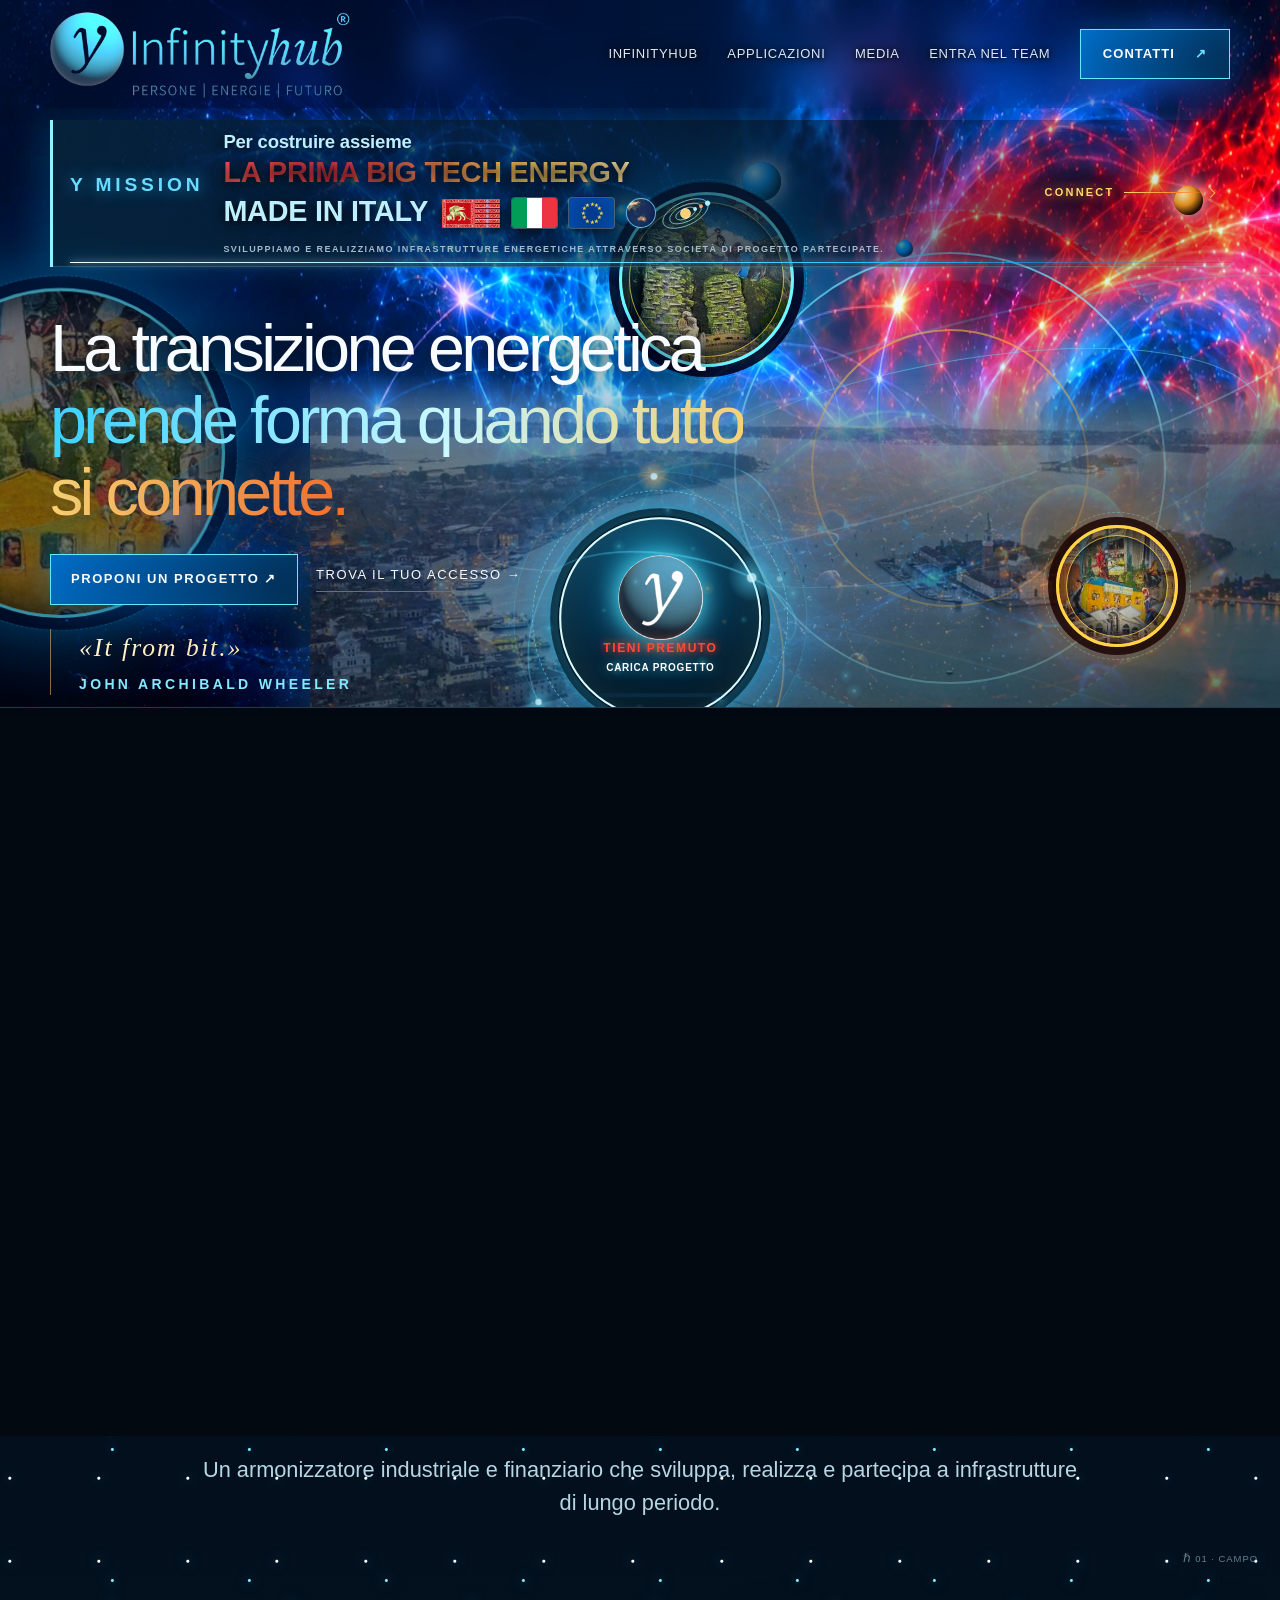
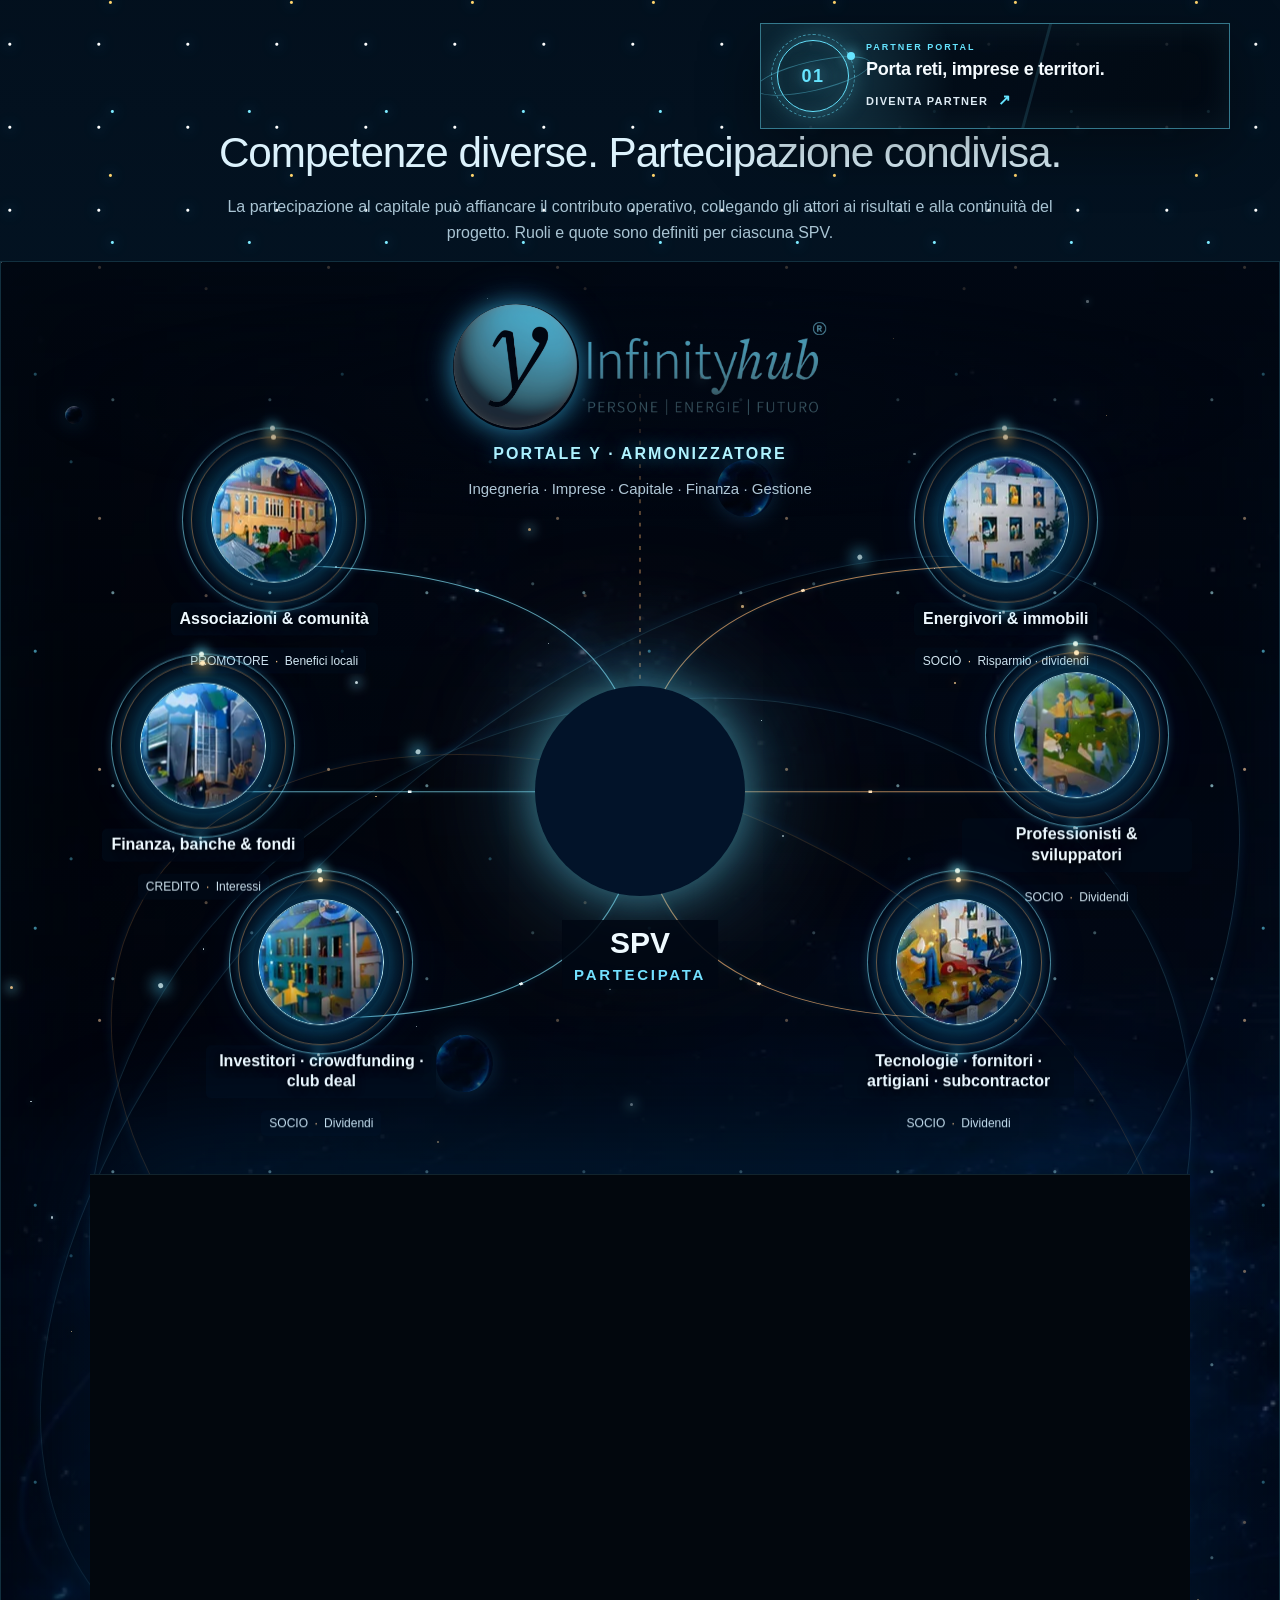
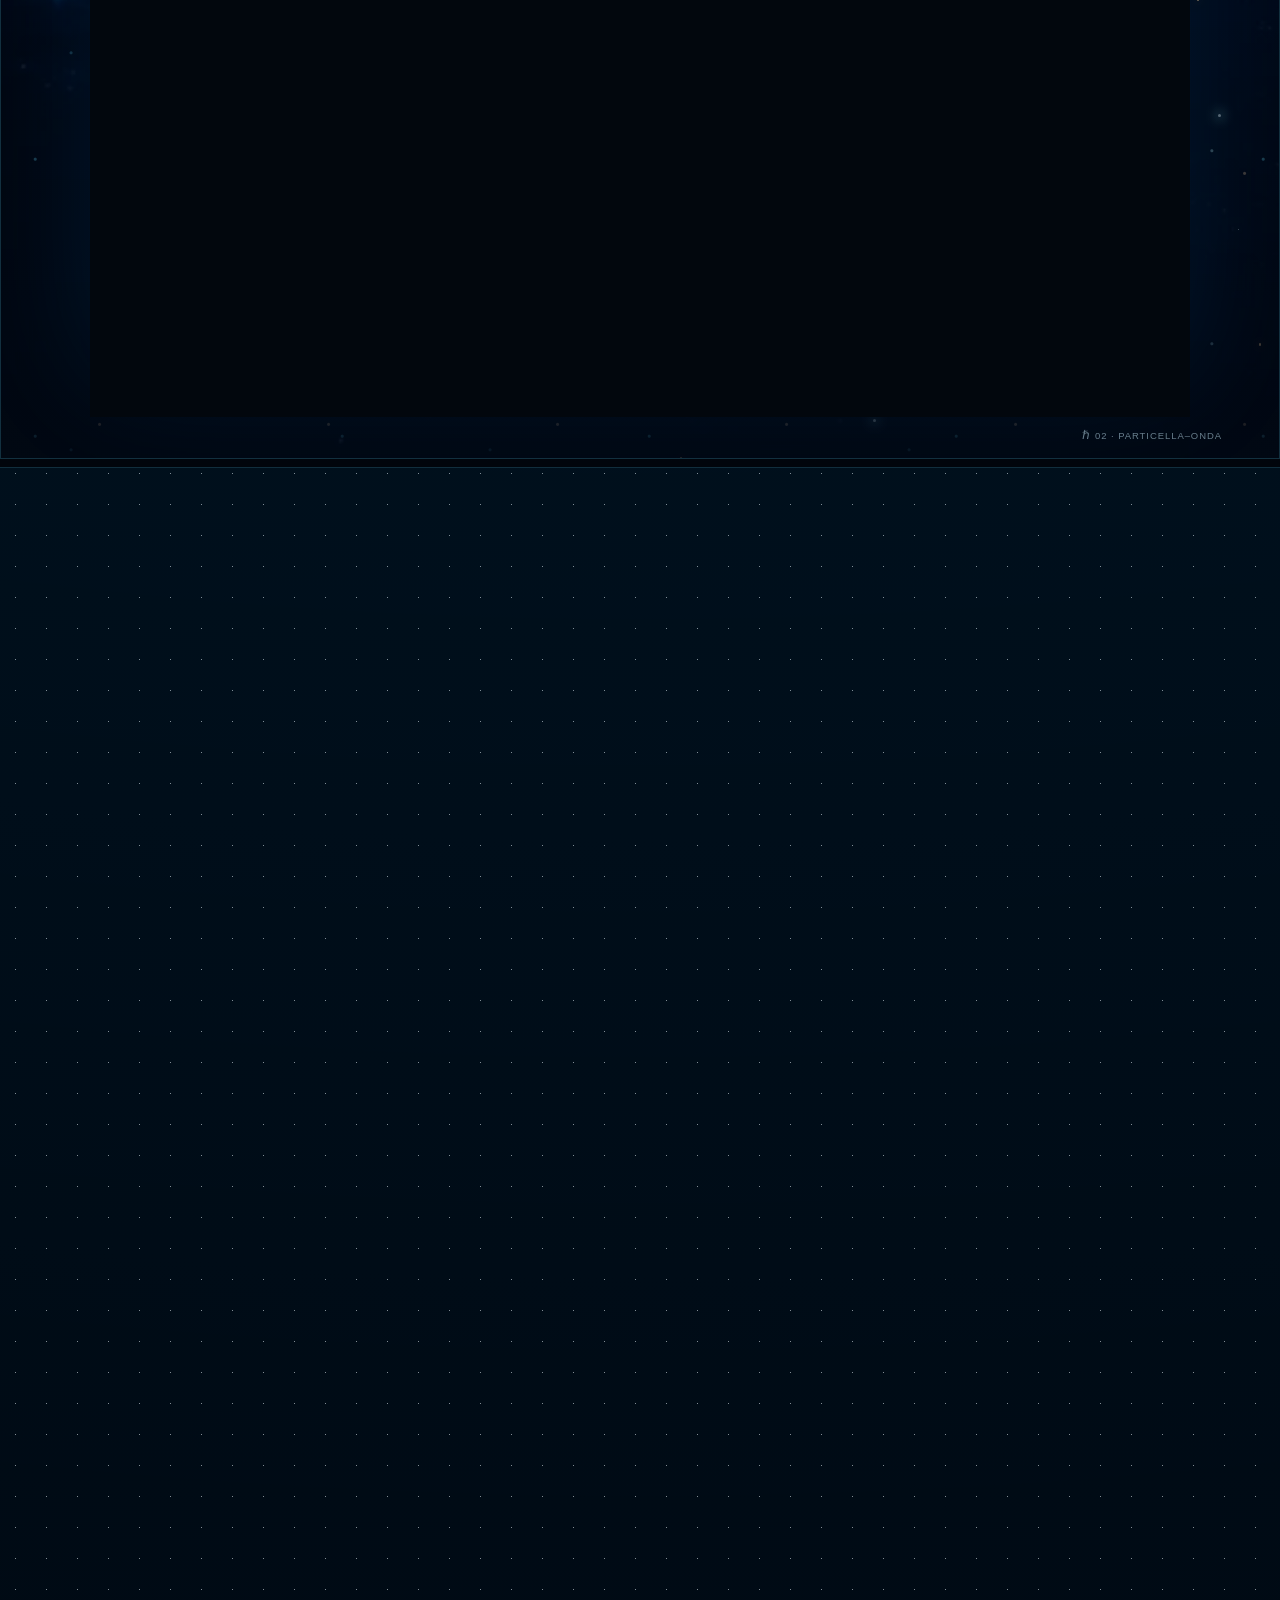
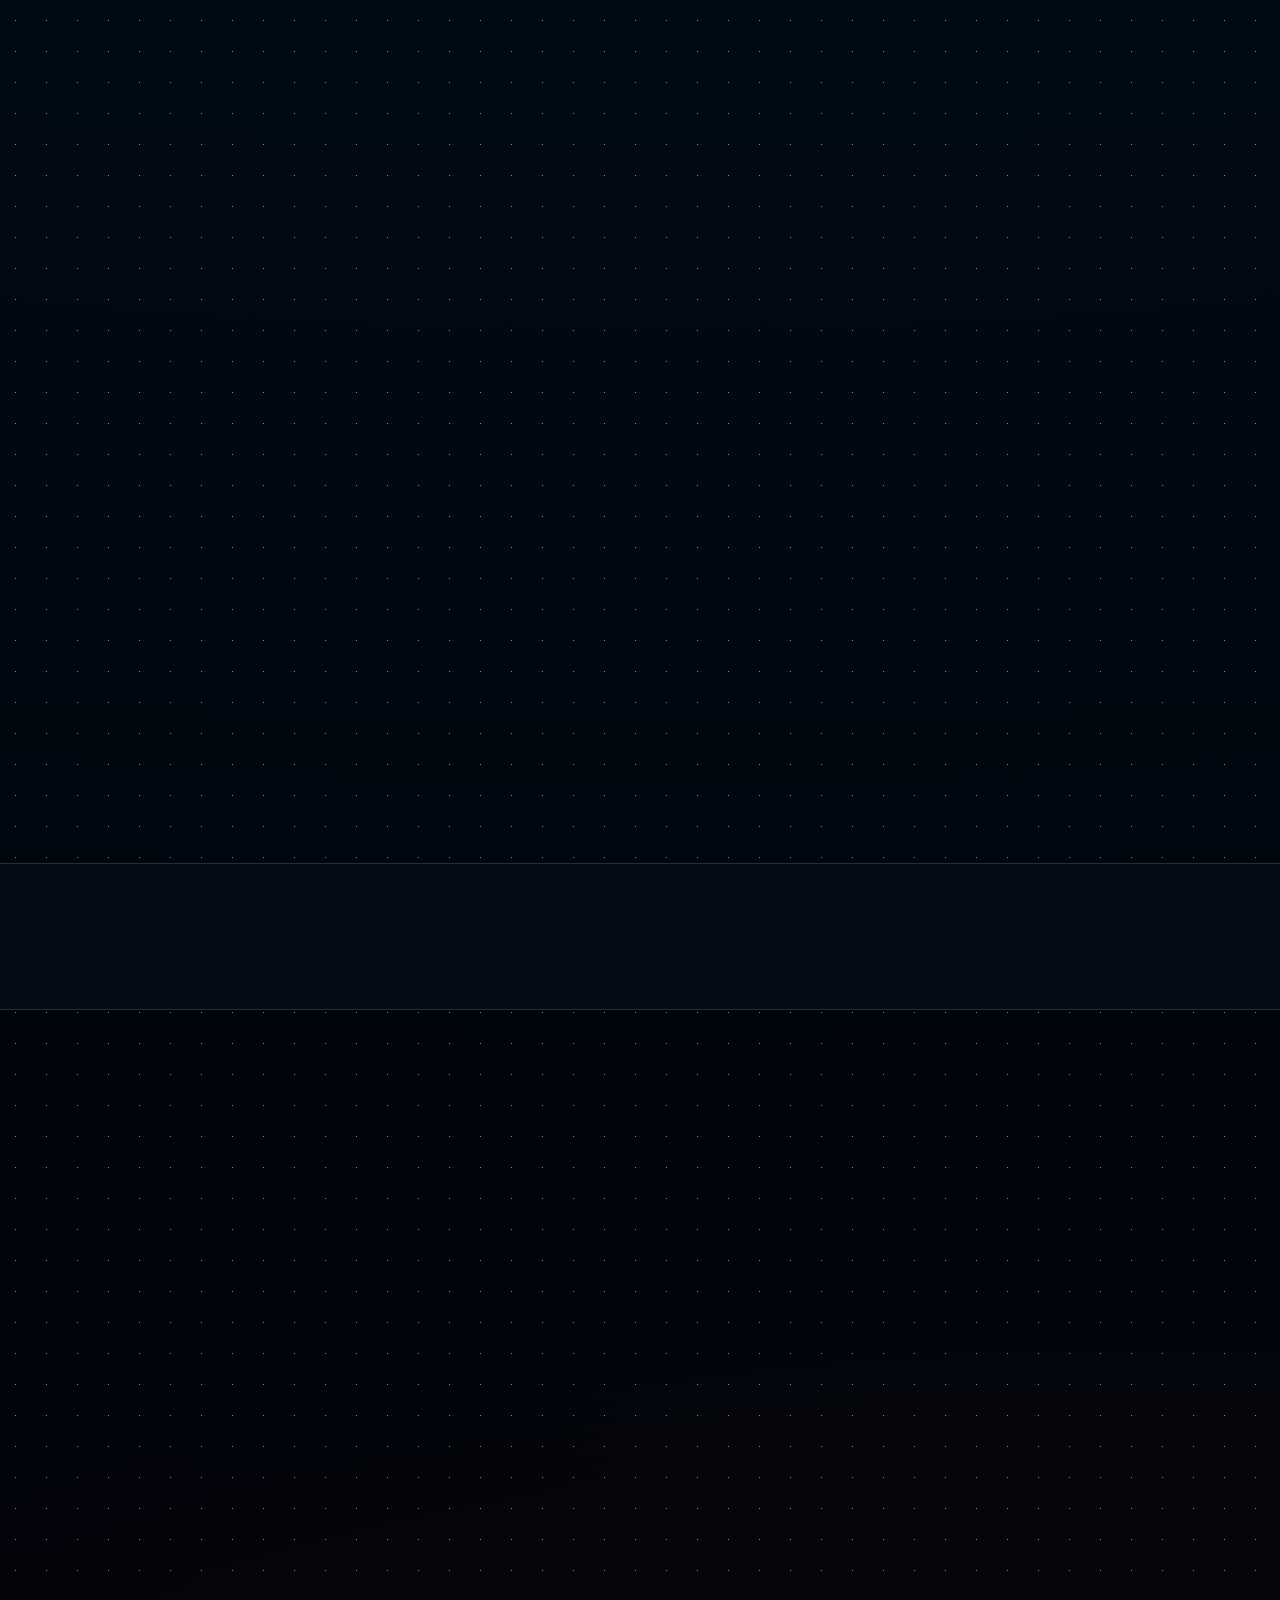
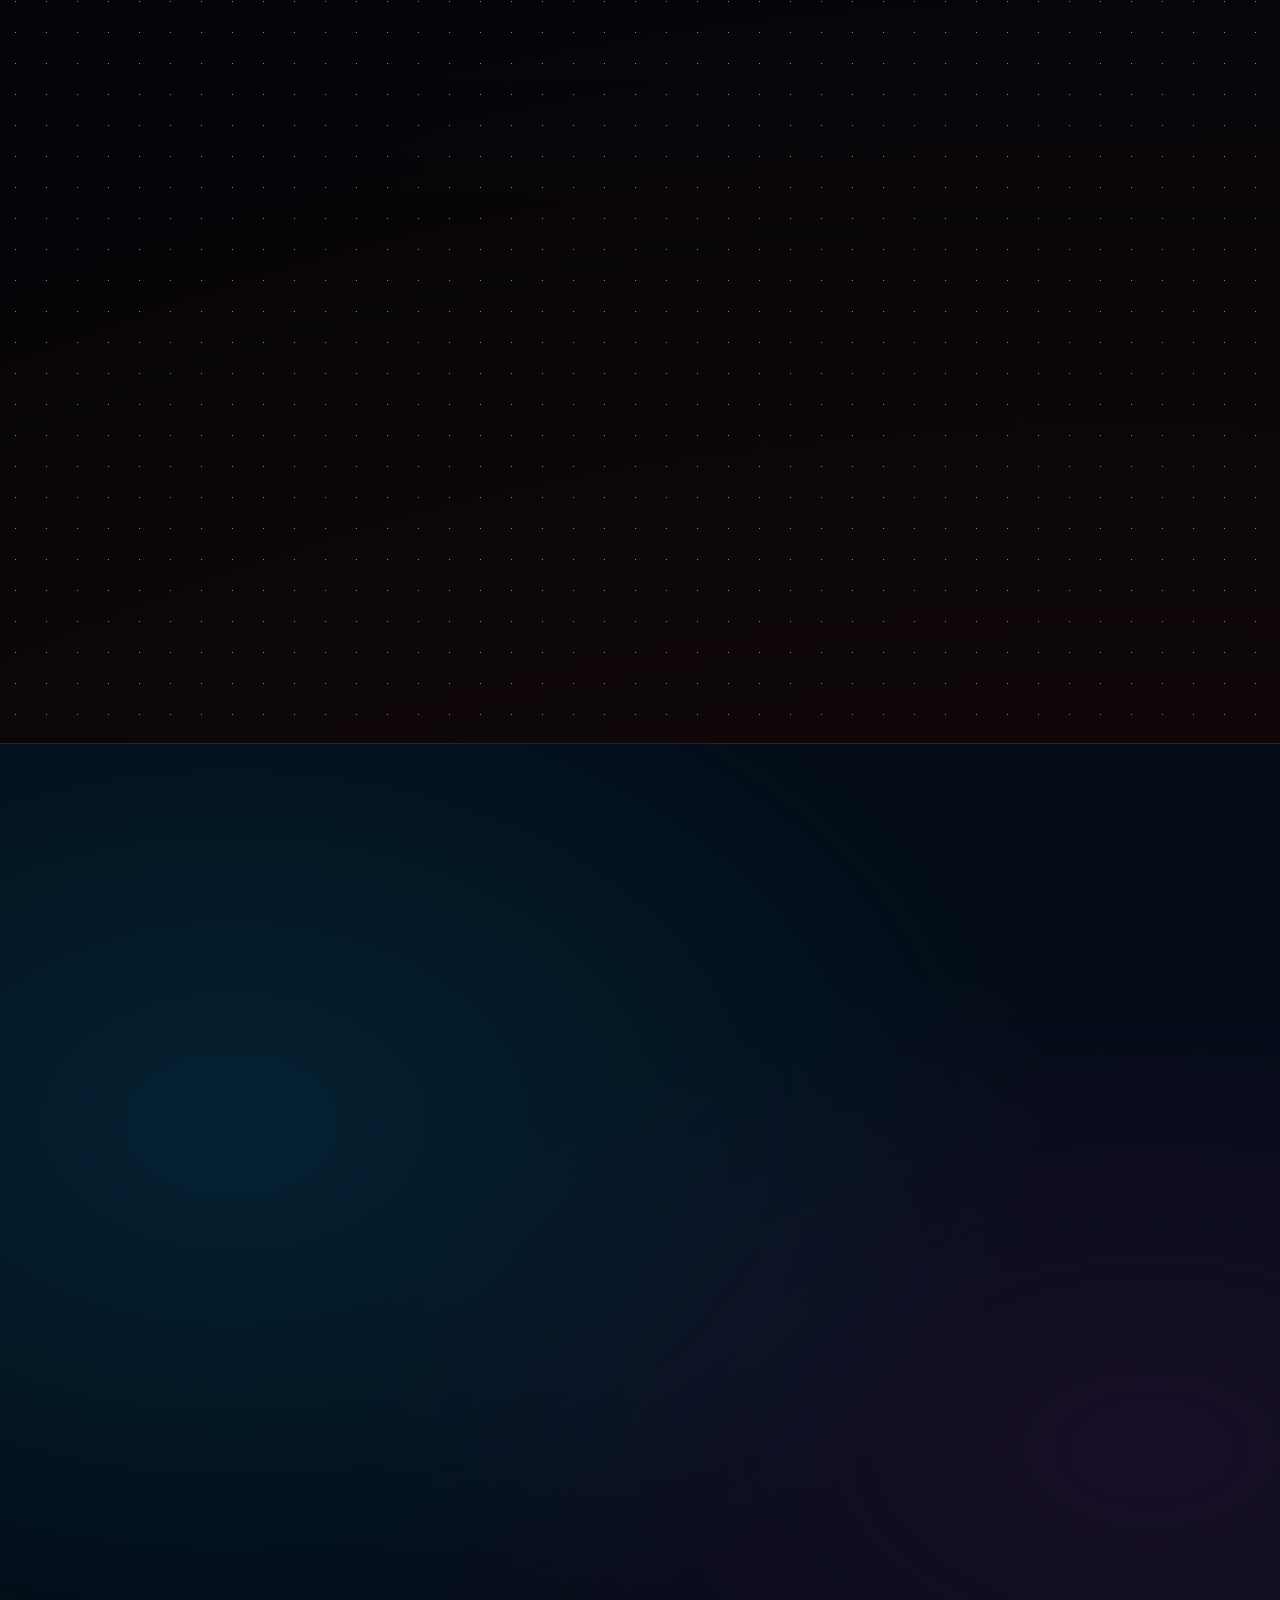
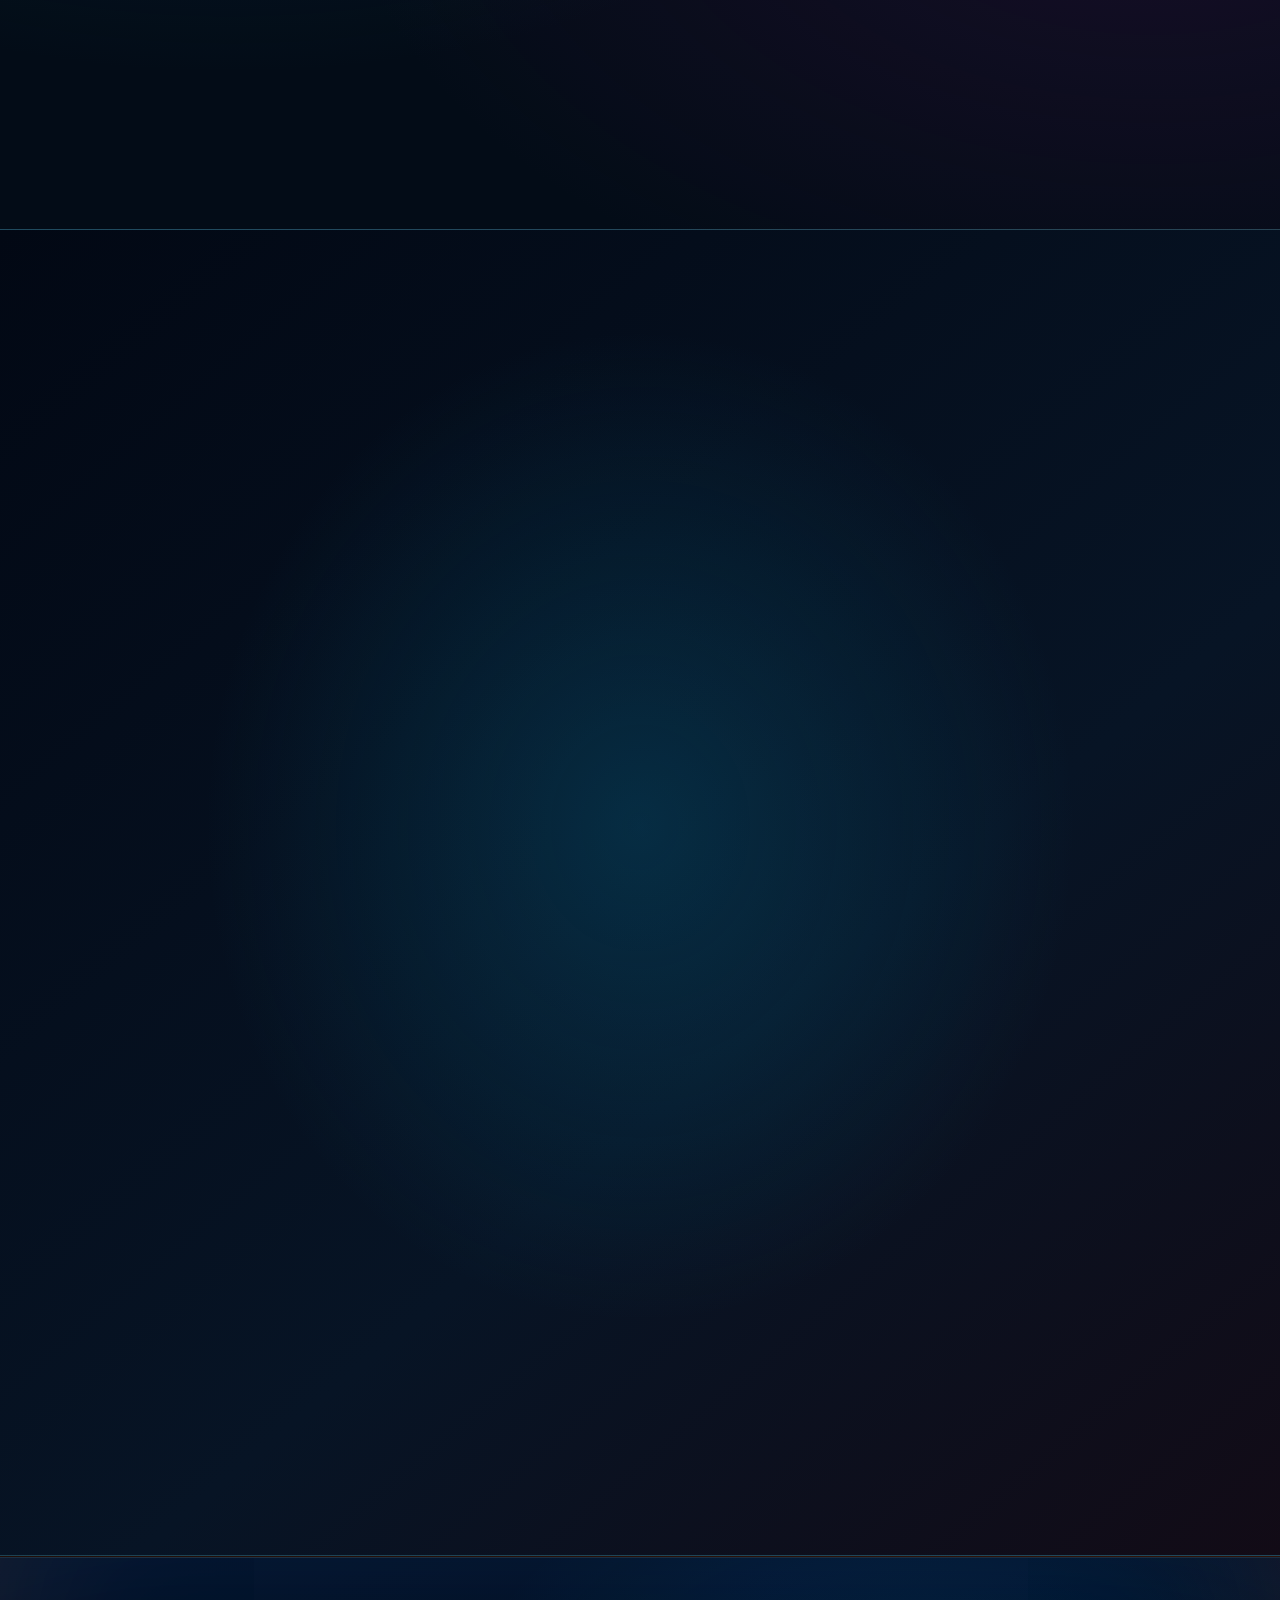
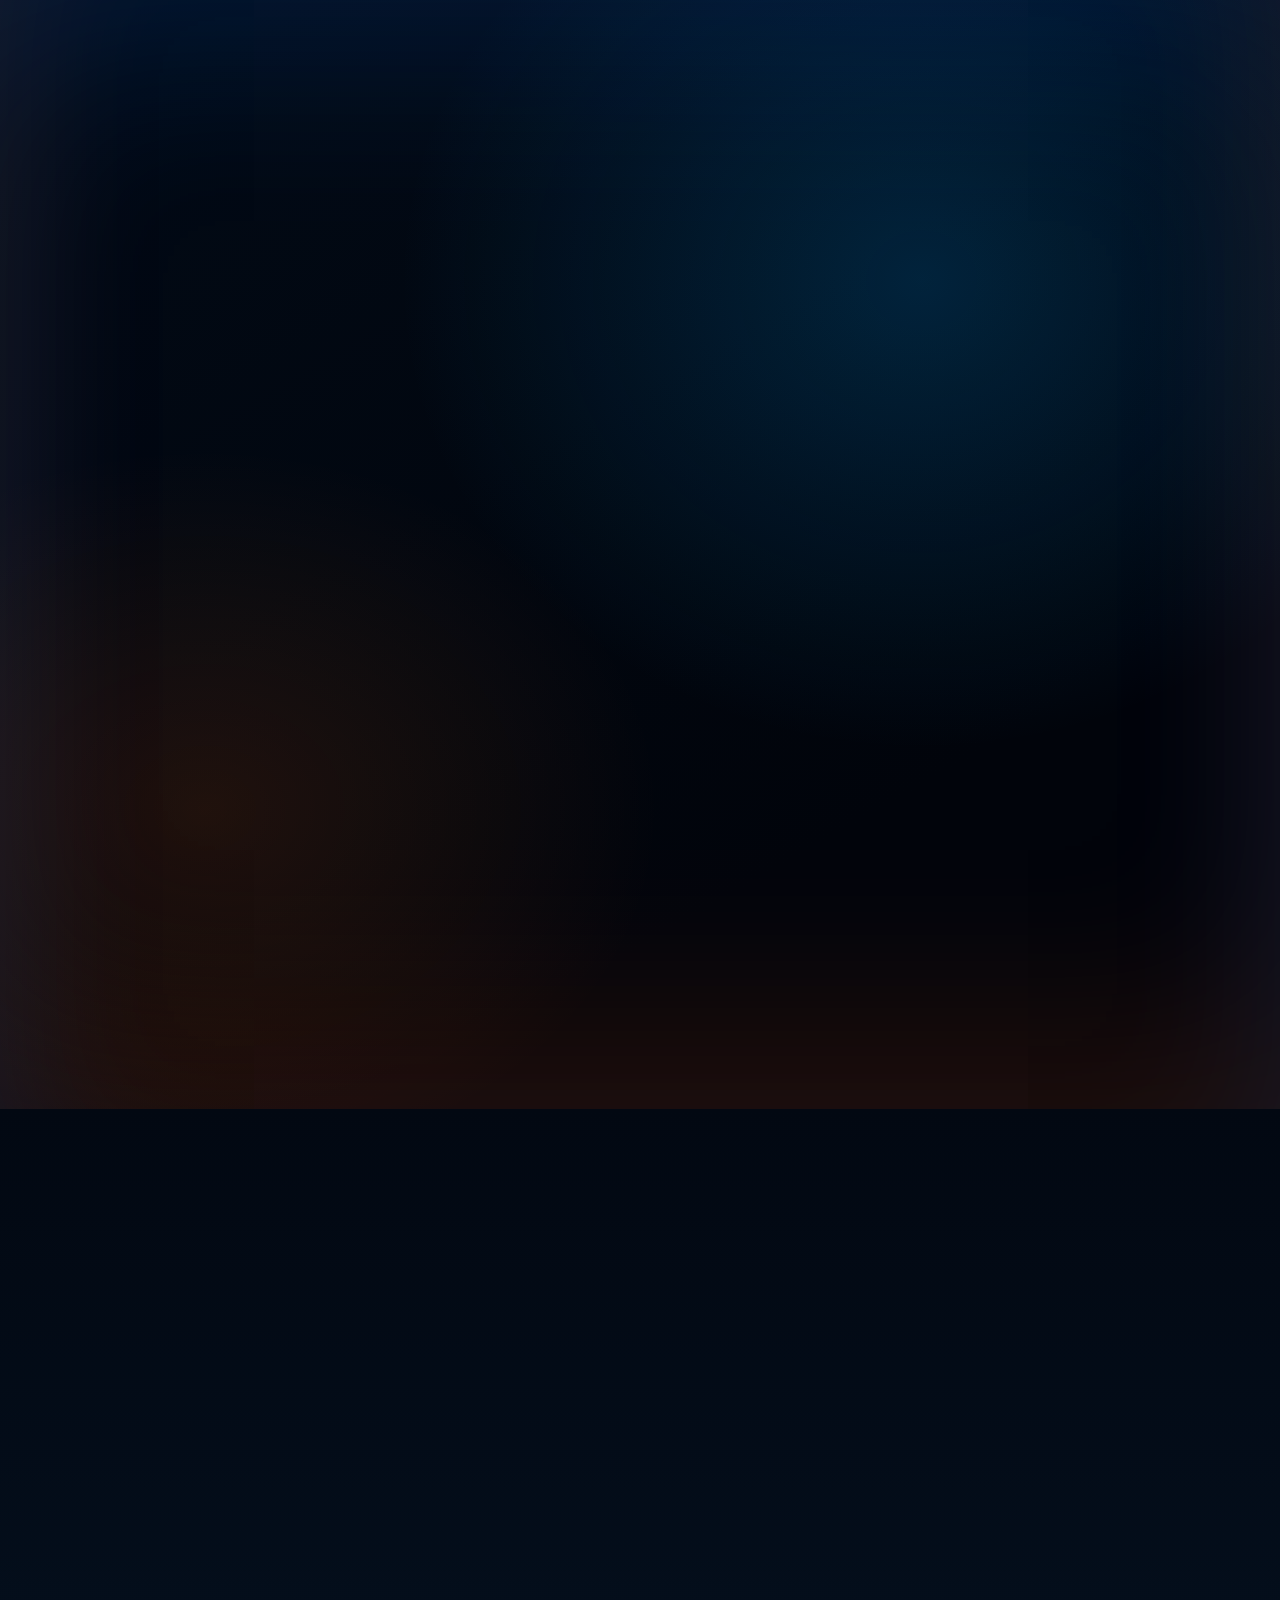
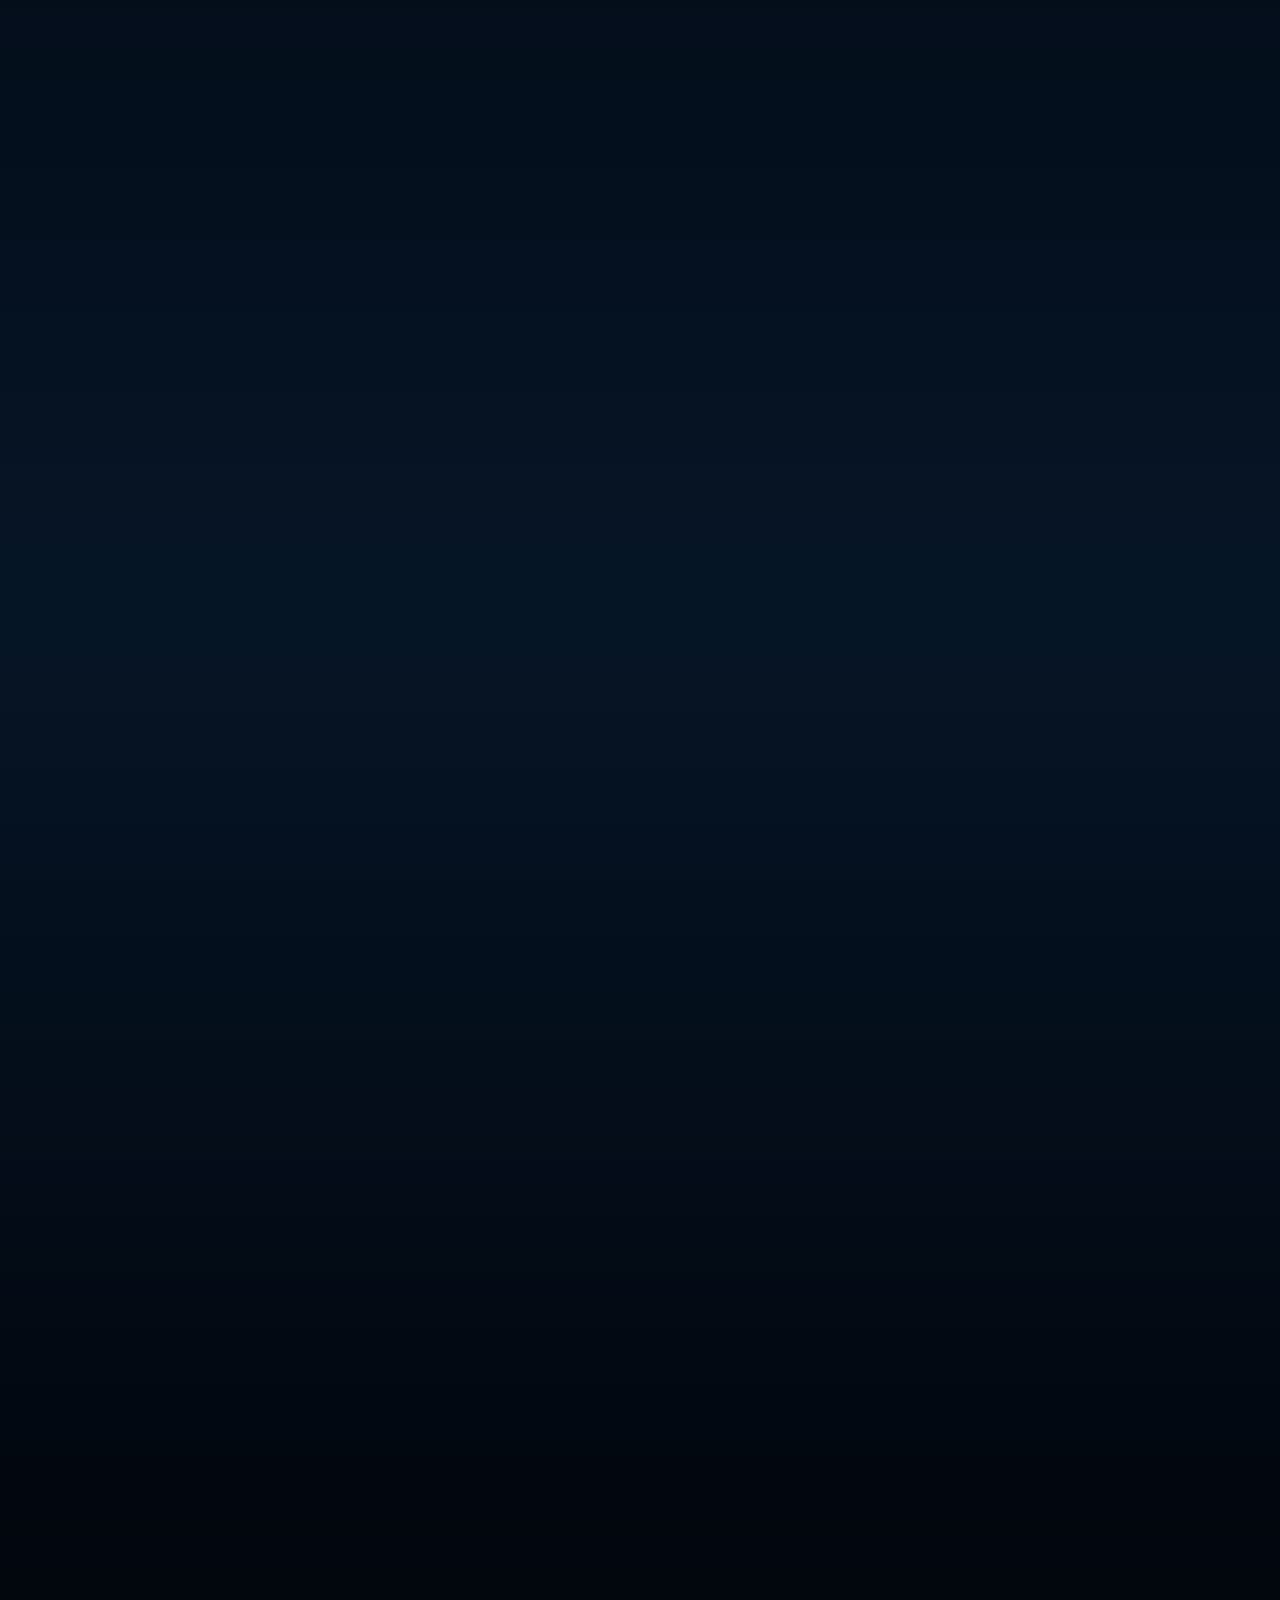
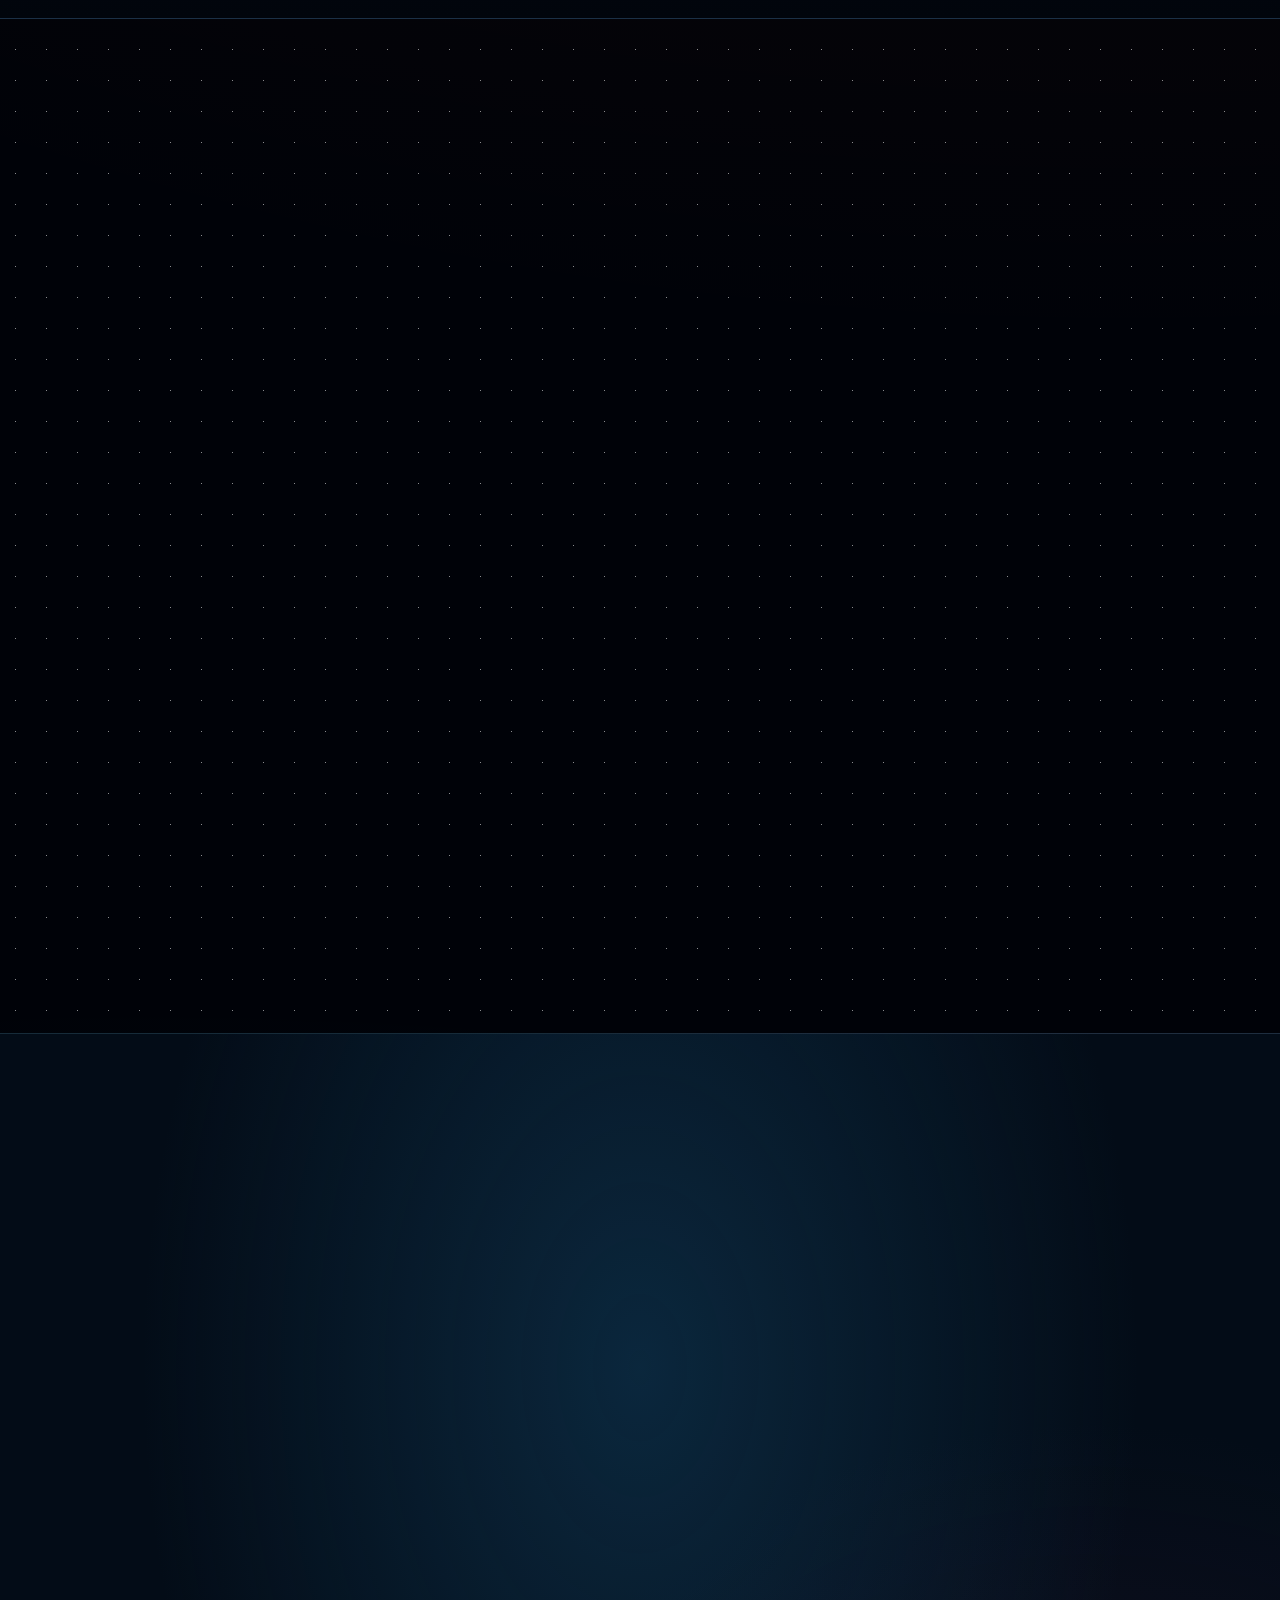
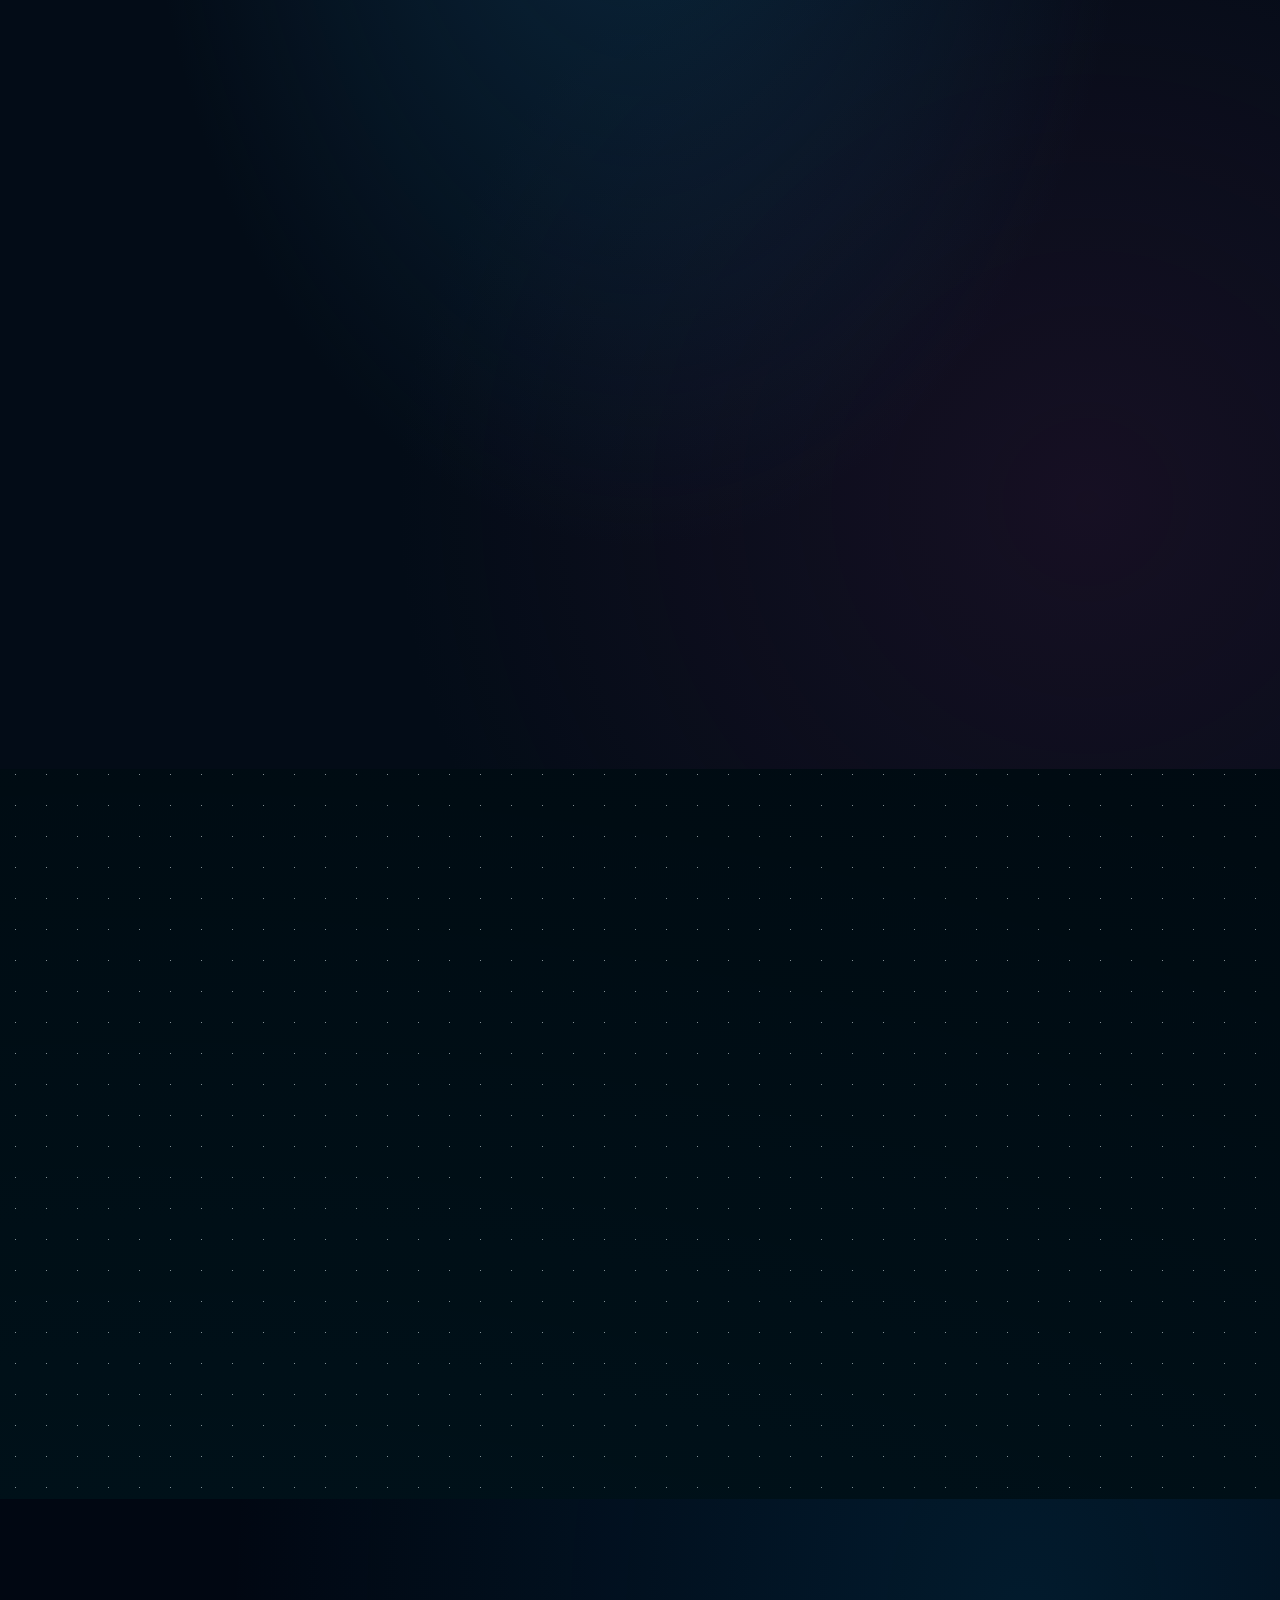
==== index.html @ f4a59133 "EUREKA: publish approved Home Y revision 312" ====
<!DOCTYPE html><html lang="it"><head><meta charSet="utf-8"/><meta name="viewport" content="width=device-width, initial-scale=1"/><link rel="preload" as="image" href="https://maxbraghin.github.io/Y-sito-web-compilato/infinityhub-logo-header.webp" fetchPriority="high"/><link rel="preload" as="image" href="https://maxbraghin.github.io/Y-sito-web-compilato/serenissima-libro.svg"/><link rel="preload" as="image" href="https://maxbraghin.github.io/Y-sito-web-compilato/y-sigil-official.webp"/><link rel="preload" as="image" href="https://maxbraghin.github.io/Y-sito-web-compilato/y-tesla-plaid-cutout-v5.webp"/><link rel="stylesheet" href="https://maxbraghin.github.io/Y-sito-web-compilato/assets/index-ZHB8J0mg.css" data-rsc-css-href="https://maxbraghin.github.io/Y-sito-web-compilato/assets/index-ZHB8J0mg.css" data-precedence="vite-rsc/importer-resources"/><link rel="stylesheet" href="https://maxbraghin.github.io/Y-sito-web-compilato/assets/social-constellation-BAFqKkB_.css" data-precedence="vite-rsc/client-reference"/><link rel="stylesheet" href="https://maxbraghin.github.io/Y-sito-web-compilato/assets/quantum-benefit-BnPU6Wzl.css" data-precedence="vite-rsc/client-reference"/><link rel="modulepreload" href="https://maxbraghin.github.io/Y-sito-web-compilato/assets/layout-segment-context-Bb8cvksM.js" crossorigin=""/><link rel="modulepreload" href="https://maxbraghin.github.io/Y-sito-web-compilato/assets/rolldown-runtime-S-ySWqyJ.js" crossorigin=""/><link rel="modulepreload" href="https://maxbraghin.github.io/Y-sito-web-compilato/assets/index-BKq_FuoY.js" crossorigin=""/><link rel="modulepreload" href="https://maxbraghin.github.io/Y-sito-web-compilato/assets/framework-CXnKph_e.js" crossorigin=""/><link rel="modulepreload" href="https://maxbraghin.github.io/Y-sito-web-compilato/assets/performance-controller-m_WME1qu.js" crossorigin=""/><link rel="modulepreload" href="https://maxbraghin.github.io/Y-sito-web-compilato/assets/mission-cosmos-DU5lnvOB.js" crossorigin=""/><link rel="modulepreload" href="https://maxbraghin.github.io/Y-sito-web-compilato/assets/hero-pipeline-trigger-CA5S5yiM.js" crossorigin=""/><link rel="modulepreload" href="https://maxbraghin.github.io/Y-sito-web-compilato/assets/y-orbital-field-CLuUvXGg.js" crossorigin=""/><link rel="modulepreload" href="https://maxbraghin.github.io/Y-sito-web-compilato/assets/identity-frame-CAqyyak7.js" crossorigin=""/><link rel="modulepreload" href="https://maxbraghin.github.io/Y-sito-web-compilato/assets/partner-galaxy-BnewV0Is.js" crossorigin=""/><link rel="modulepreload" href="https://maxbraghin.github.io/Y-sito-web-compilato/assets/orbit-access-B0AeZYpp.js" crossorigin=""/><link rel="modulepreload" href="https://maxbraghin.github.io/Y-sito-web-compilato/assets/media-frames-CjEfW7Ii.js" crossorigin=""/><link rel="modulepreload" href="https://maxbraghin.github.io/Y-sito-web-compilato/assets/social-constellation-BhqxntAb.js" crossorigin=""/><link rel="modulepreload" href="https://maxbraghin.github.io/Y-sito-web-compilato/assets/quantum-benefit-CxMOy9zG.js" crossorigin=""/><link rel="modulepreload" href="https://maxbraghin.github.io/Y-sito-web-compilato/assets/project-reel-RHdxPkVC.js" crossorigin=""/><title>Infinityhub · Y Infrastructure Platform</title><meta name="description" content="Infinityhub S.p.A. Benefit: Portale Y, infrastruttura digitale e relazionale per la transizione energetica partecipata."/><meta property="og:title" content="Infinityhub · Y Infrastructure Platform"/><meta property="og:description" content="Infinityhub S.p.A. Benefit: Portale Y, infrastruttura digitale e relazionale per la transizione energetica partecipata."/><meta property="og:url" content="https://infinityhub-y-home.mbraghin.chatgpt.site/"/><meta property="og:site_name" content="Infinityhub"/><meta property="og:type" content="website"/><meta property="og:locale" content="it_IT"/><meta property="og:image" content="https://infinityhub-y-home.mbraghin.chatgpt.site/y-social-preview-home-20261015.jpg"/><meta property="og:image:width" content="1320"/><meta property="og:image:height" content="1580"/><meta property="og:image:type" content="image/jpeg"/><meta property="og:image:alt" content="Infinityhub · La transizione energetica prende forma quando tutto si connette."/><meta name="twitter:card" content="summary_large_image"/><meta name="twitter:title" content="Infinityhub · Y Infrastructure Platform"/><meta name="twitter:description" content="Infinityhub S.p.A. Benefit: Portale Y, infrastruttura digitale e relazionale per la transizione energetica partecipata."/><meta name="twitter:image" content="https://infinityhub-y-home.mbraghin.chatgpt.site/y-social-preview-home-20261015.jpg"/><link rel="icon" href="https://infinityhub-y-home.mbraghin.chatgpt.site/y-sigil-official.webp"/><link rel="apple-touch-icon" href="https://infinityhub-y-home.mbraghin.chatgpt.site/y-sigil-official.webp"/><script>self.__VINEXT_RSC_PARAMS__={}</script><script>self.__VINEXT_RSC_NAV__={"pathname":"/","searchParams":[]}</script><link rel="modulepreload" href="https://maxbraghin.github.io/Y-sito-web-compilato/assets/index-BKq_FuoY.js" />
</head><body><main class="rev2 intentional-home"><div class="home-opening"><nav class="nav shell home-nav-refined"><a class="brand brand-official brand-header-original" href="#top" aria-label="Infinityhub home"><img decoding="async" src="https://maxbraghin.github.io/Y-sito-web-compilato/infinityhub-logo-header.webp" width="938" height="313" fetchPriority="high" alt="Infinityhub® · Persone, Energie, Futuro"/></a><div class="nav-links official-nav" aria-label="Navigazione Infinityhub"><div class="nav-group"><a href="https://www.infinityhub.it/chi-siamo/">Infinityhub</a><div class="nav-dropdown"><a href="https://www.infinityhub.it/chi-siamo/">Chi siamo</a><a href="https://www.infinityhub.it/governance/">Governance</a><a href="https://www.infinityhub.it/certificazioni/">Certificazioni</a><a href="https://www.infinityhub.it/alleanze/">Alleanze</a><a href="https://www.infinityhub.it/valutazione-impatto-infinityhub/">Il nostro impatto</a></div></div><a href="https://www.infinityhub.it/applicazioni/">Applicazioni</a><div class="nav-group"><a href="https://www.infinityhub.it/media/news/">Media</a><div class="nav-dropdown"><a href="https://www.infinityhub.it/media/news/">News</a><a href="https://www.infinityhub.it/media/dicono-di-noi/">Dicono di noi</a></div></div></div><div class="nav-actions"><a class="nav-utility" href="https://www.infinityhub.it/entra-nel-team/">Entra nel team</a><a class="button button-small" href="https://www.infinityhub.it/contatti/">Contatti <span>↗</span></a></div><details class="mobile-nav"><summary>Menu</summary><div><a href="https://www.infinityhub.it/chi-siamo/">Infinityhub</a><a href="https://www.infinityhub.it/applicazioni/">Applicazioni</a><a href="https://www.infinityhub.it/media/news/">News</a><a href="https://www.infinityhub.it/media/dicono-di-noi/">Dicono di noi</a><a href="https://www.infinityhub.it/entra-nel-team/">Entra nel team</a><a href="https://www.infinityhub.it/contatti/">Contatti</a></div></details></nav><section class="hero shell" id="top"><div class="hero-art" aria-hidden="true"><picture><source media="(max-width: 600px)" srcSet="https://maxbraghin.github.io/Y-sito-web-compilato/hero-galassia-y-mobile.webp"/><img src="https://maxbraghin.github.io/Y-sito-web-compilato/hero-galassia-y.webp" width="1675" height="939" alt="" fetchPriority="high" decoding="async"/></picture><div class="hero-left-cosmos"></div><div class="san-marco-veil"></div><div class="hero-flare"></div><div class="quantum-grid"></div></div><div class="energy-wave wave-a"></div><div class="energy-wave wave-b"></div><div class="hero-mission" aria-label="Y Mission"><span class="hero-mission-label">Y MISSION</span><strong><em>Per costruire assieme</em><br/><span class="hero-mission-headline"><span class="hero-mission-big-tech">LA PRIMA BIG TECH ENERGY</span> <em>MADE IN ITALY</em><span class="mission-worlds" aria-label="Da Venezia all’Italia, all’Europa, al mondo e al sistema solare"><img class="mission-serenissima" src="https://maxbraghin.github.io/Y-sito-web-compilato/serenissima-libro.svg" width="58" height="30" alt="Serenissima — Leone di San Marco con il libro aperto" title="Serenissima · F l a n k e r / Wikimedia Commons · Pubblico dominio"/><span class="mission-flag mission-italy" role="img" aria-label="Italia"></span><span class="mission-flag mission-europe" role="img" aria-label="Unione europea"><svg viewBox="0 0 60 40" aria-hidden="true"><text x="30" y="9" text-anchor="middle" dominant-baseline="middle" fill="#ffdf57" font-size="6">★</text><text x="36" y="10.607695154586736" text-anchor="middle" dominant-baseline="middle" fill="#ffdf57" font-size="6">★</text><text x="40.392304845413264" y="14.999999999999998" text-anchor="middle" dominant-baseline="middle" fill="#ffdf57" font-size="6">★</text><text x="42" y="21" text-anchor="middle" dominant-baseline="middle" fill="#ffdf57" font-size="6">★</text><text x="40.392304845413264" y="26.999999999999996" text-anchor="middle" dominant-baseline="middle" fill="#ffdf57" font-size="6">★</text><text x="36" y="31.392304845413264" text-anchor="middle" dominant-baseline="middle" fill="#ffdf57" font-size="6">★</text><text x="30" y="33" text-anchor="middle" dominant-baseline="middle" fill="#ffdf57" font-size="6">★</text><text x="24.000000000000004" y="31.392304845413264" text-anchor="middle" dominant-baseline="middle" fill="#ffdf57" font-size="6">★</text><text x="19.607695154586736" y="27.000000000000007" text-anchor="middle" dominant-baseline="middle" fill="#ffdf57" font-size="6">★</text><text x="18" y="21.000000000000004" text-anchor="middle" dominant-baseline="middle" fill="#ffdf57" font-size="6">★</text><text x="19.607695154586736" y="14.999999999999998" text-anchor="middle" dominant-baseline="middle" fill="#ffdf57" font-size="6">★</text><text x="23.999999999999993" y="10.60769515458674" text-anchor="middle" dominant-baseline="middle" fill="#ffdf57" font-size="6">★</text></svg></span><span class="mission-cosmos"><button type="button" class="mission-globe" aria-label="Ruota il mondo: trascina oppure usa le frecce destra e sinistra" title="Trascina per ruotare il mondo"></button><span class="mission-solar-live" role="img" aria-label="Sistema solare con pianeti in orbita"><svg viewBox="0 0 80 60" aria-hidden="true"><g transform="translate(40 30) rotate(-25)"><g><ellipse rx="30" ry="14.399999999999999" fill="none" stroke="#8ae7f4" stroke-width=".8"></ellipse><g transform="scale(1 .48)"><g class="solar-revolution solar-revolution-0"><g transform="translate(30 0) scale(1 2.0833)"><circle r="3.2" fill="#a9efff"></circle></g></g></g></g><g><ellipse rx="21" ry="10.08" fill="none" stroke="#8ae7f4" stroke-width=".8"></ellipse><g transform="scale(1 .48)"><g class="solar-revolution solar-revolution-1"><g transform="translate(21 0) scale(1 2.0833)"><circle r="2.4" fill="#ffa85e"></circle></g></g></g></g><g><ellipse rx="13" ry="6.24" fill="none" stroke="#8ae7f4" stroke-width=".8"></ellipse><g transform="scale(1 .48)"><g class="solar-revolution solar-revolution-2"><g transform="translate(13 0) scale(1 2.0833)"><circle r="2.4" fill="#a9efff"></circle></g></g></g></g><circle r="6" fill="#ffcf76" stroke="#fff0c1" stroke-width="1"></circle></g></svg></span></span></span></span></strong><span class="hero-mission-connect" aria-hidden="true">CONNECT <i></i></span><small>Sviluppiamo e realizziamo infrastrutture energetiche attraverso società di progetto partecipate.</small></div><div class="hero-index">∞</div><h1>La transizione energetica<br/><em>prende forma quando tutto si connette.</em></h1><div class="intentional-hero-actions"><a class="button" href="https://www.infinityhub.it/energivori/">PROPONI UN PROGETTO ↗</a><a class="text-link" href="#entra">TROVA IL TUO ACCESSO →</a></div><blockquote class="dante-verse dante-hero thought-wheeler"><p>«It from bit.»</p><cite>John Archibald Wheeler</cite></blockquote><div class="orbit hero-orbit-theatre"><span class="orbit-ring ring-one" aria-hidden="true"></span><span class="orbit-ring ring-two" aria-hidden="true"></span><span class="orbit-ring ring-three" aria-hidden="true"></span><button type="button" class="y-core hero-pipeline-trigger is-idle" style="--hero-progress:0%" aria-label="Tieni premuto per caricare un progetto nella pipeline Y" aria-live="polite"><canvas class="y-orbital-layer y-orbital-back" aria-hidden="true"></canvas><canvas class="y-orbital-layer y-orbital-front" aria-hidden="true"></canvas><canvas class="y-coherence-pulse" aria-hidden="true"></canvas><span class="hero-pipeline-aura" aria-hidden="true"></span><img decoding="async" src="https://maxbraghin.github.io/Y-sito-web-compilato/y-sigil-official.webp" alt="" draggable="false"/><span class="hero-pipeline-instruction">TIENI PREMUTO</span><strong>CARICA PROGETTO</strong><em class="hero-pipeline-progress" aria-hidden="true"><i></i></em></button><div class="hero-pipeline-fx is-idle" aria-hidden="true"><div class="hero-pipeline-plaid-bg"></div><div class="hero-pipeline-gold"></div><div class="hero-pipeline-stars"><i style="--star-x:-410px;--star-y:-250px;--star-delay:0s"></i><i style="--star-x:-285px;--star-y:-330px;--star-delay:0.045s"></i><i style="--star-x:-120px;--star-y:-360px;--star-delay:0.09s"></i><i style="--star-x:75px;--star-y:-345px;--star-delay:0.135s"></i><i style="--star-x:245px;--star-y:-285px;--star-delay:0.18s"></i><i style="--star-x:390px;--star-y:-185px;--star-delay:0.22499999999999998s"></i><i style="--star-x:-440px;--star-y:-55px;--star-delay:0s"></i><i style="--star-x:-330px;--star-y:95px;--star-delay:0.045s"></i><i style="--star-x:-205px;--star-y:255px;--star-delay:0.09s"></i><i style="--star-x:-42px;--star-y:340px;--star-delay:0.135s"></i><i style="--star-x:145px;--star-y:315px;--star-delay:0.18s"></i><i style="--star-x:305px;--star-y:225px;--star-delay:0.22499999999999998s"></i><i style="--star-x:430px;--star-y:72px;--star-delay:0s"></i><i style="--star-x:355px;--star-y:-35px;--star-delay:0.045s"></i><i style="--star-x:205px;--star-y:72px;--star-delay:0.09s"></i><i style="--star-x:20px;--star-y:155px;--star-delay:0.135s"></i><i style="--star-x:-150px;--star-y:105px;--star-delay:0.18s"></i><i style="--star-x:-285px;--star-y:-85px;--star-delay:0.22499999999999998s"></i></div></div><div class="hero-pipeline-launch is-idle" aria-hidden="true"><span class="hero-pipeline-tesla-glow"></span><img class="hero-pipeline-tesla" src="https://maxbraghin.github.io/Y-sito-web-compilato/y-tesla-plaid-cutout-v5.webp" width="1024" height="1536" alt="" draggable="false"/></div></div><div class="cosmic-satellites" aria-hidden="true"><span></span><span></span><span></span><span></span><span></span><span></span><span></span><span></span></div><div class="hero-collage-world world-left collage-icon collage-2" aria-hidden="true"></div><div class="hero-collage-world world-a collage-icon collage-1" aria-hidden="true"></div><div class="hero-collage-world world-b collage-icon collage-4" aria-hidden="true"></div></section></div><section class="partner-galaxy partner-galaxy-prime quantum-signature-anchor" id="partner"><div class="quantum-signature-anchor quantum-identity-frame"><iframe title="L’identità Y: sei funzioni in un’unica realtà" loading="lazy" style="display:block;width:100%;max-width:1672px;aspect-ratio:1672 / 941;margin:0 auto;border:0;background:#020911"></iframe><p class="y-identity-statement">Un armonizzatore industriale e finanziario che sviluppa, realizza e partecipa a infrastrutture di lungo periodo.</p><span class="quantum-signature quantum-signature-bottom"><span class="quantum-hbar">ℏ</span> <!-- -->01<!-- --> · <!-- -->CAMPO</span></div><div class="shell identity-partner-access"><a class="work-portal work-portal-cyan" href="https://www.infinityhub.it/contatti/" target="_blank" rel="noreferrer" aria-label="Diventa partner: Porta reti, imprese e territori."><span class="work-portal-orbit" aria-hidden="true"><i></i><b>01</b></span><span class="work-portal-copy"><small>PARTNER PORTAL</small><strong>Porta reti, imprese e territori.</strong><em>Diventa partner<!-- --> <b>↗</b></em></span></a></div><div class="shell y-partner-statement"><h2>Competenze diverse. Partecipazione condivisa.</h2><p>La partecipazione al capitale può affiancare il contributo operativo, collegando gli attori ai risultati e alla continuità del progetto. Ruoli e quote sono definiti per ciascuna SPV.</p></div><div class="relational-galaxy galaxy-phase-open "><div class="galaxy-deep-space" aria-hidden="true"><svg class="galaxy-star-backdrop" viewBox="0 0 620 941" preserveAspectRatio="xMidYMid slice"><image href="https://maxbraghin.github.io/Y-sito-web-compilato/hero-galassia-y.webp" width="1675" height="941"></image></svg><span class="galaxy-star" style="left:0%;top:0%;width:0.7px;height:0.7px;animation-delay:0s"></span><span class="galaxy-star" style="left:37.3%;top:61.7%;width:1.35px;height:1.35px;animation-delay:-0.3s"></span><span class="galaxy-star" style="left:74.6%;top:23.400000000000006%;width:2px;height:2px;animation-delay:-0.6s"></span><span class="galaxy-star" style="left:11.899999999999991%;top:85.10000000000002%;width:2.6500000000000004px;height:2.6500000000000004px;animation-delay:-0.8999999999999999s"></span><span class="galaxy-star" style="left:49.19999999999999%;top:46.80000000000001%;width:3.3px;height:3.3px;animation-delay:-1.2s"></span><span class="galaxy-star" style="left:86.5%;top:8.5%;width:0.7px;height:0.7px;animation-delay:-1.5s"></span><span class="galaxy-star" style="left:23.799999999999983%;top:70.20000000000005%;width:1.35px;height:1.35px;animation-delay:-1.7999999999999998s"></span><span class="galaxy-star" style="left:61.099999999999966%;top:31.900000000000034%;width:2px;height:2px;animation-delay:-2.1s"></span><span class="galaxy-star" style="left:98.39999999999998%;top:93.60000000000002%;width:2.6500000000000004px;height:2.6500000000000004px;animation-delay:-2.4s"></span><span class="galaxy-star" style="left:35.69999999999999%;top:55.30000000000007%;width:3.3px;height:3.3px;animation-delay:-2.6999999999999997s"></span><span class="galaxy-star" style="left:73%;top:17%;width:0.7px;height:0.7px;animation-delay:-3s"></span><span class="galaxy-star" style="left:10.299999999999955%;top:78.70000000000005%;width:1.35px;height:1.35px;animation-delay:-3.3s"></span><span class="galaxy-star" style="left:47.599999999999966%;top:40.40000000000009%;width:2px;height:2px;animation-delay:-3.5999999999999996s"></span><span class="galaxy-star" style="left:84.89999999999998%;top:2.1000000000000227%;width:2.6500000000000004px;height:2.6500000000000004px;animation-delay:-3.9s"></span><span class="galaxy-star" style="left:22.199999999999932%;top:63.80000000000007%;width:3.3px;height:3.3px;animation-delay:-4.2s"></span><span class="galaxy-star" style="left:59.5%;top:25.5%;width:0.7px;height:0.7px;animation-delay:-4.5s"></span><span class="galaxy-star" style="left:96.79999999999995%;top:87.20000000000005%;width:1.35px;height:1.35px;animation-delay:-4.8s"></span><span class="galaxy-star" style="left:34.09999999999991%;top:48.90000000000009%;width:2px;height:2px;animation-delay:-5.1s"></span><span class="galaxy-star" style="left:71.39999999999998%;top:10.600000000000136%;width:2.6500000000000004px;height:2.6500000000000004px;animation-delay:-5.3999999999999995s"></span><span class="galaxy-star" style="left:8.699999999999932%;top:72.29999999999995%;width:3.3px;height:3.3px;animation-delay:-5.7s"></span><span class="galaxy-star" style="left:46%;top:34%;width:0.7px;height:0.7px;animation-delay:-6s"></span><span class="galaxy-star" style="left:83.29999999999995%;top:95.70000000000005%;width:1.35px;height:1.35px;animation-delay:-6.3s"></span><span class="galaxy-star" style="left:20.59999999999991%;top:57.40000000000009%;width:2px;height:2px;animation-delay:-6.6s"></span><span class="galaxy-star" style="left:57.89999999999998%;top:19.100000000000136%;width:2.6500000000000004px;height:2.6500000000000004px;animation-delay:-6.8999999999999995s"></span><span class="galaxy-star" style="left:95.19999999999993%;top:80.80000000000018%;width:3.3px;height:3.3px;animation-delay:-7.199999999999999s"></span><span class="galaxy-star" style="left:32.499999999999886%;top:42.5%;width:0.7px;height:0.7px;animation-delay:-7.5s"></span><span class="galaxy-star" style="left:69.79999999999995%;top:4.2000000000000455%;width:1.35px;height:1.35px;animation-delay:-7.8s"></span><span class="galaxy-star" style="left:7.099999999999909%;top:65.90000000000009%;width:2px;height:2px;animation-delay:-8.1s"></span><span class="galaxy-star" style="left:44.399999999999864%;top:27.600000000000136%;width:2.6500000000000004px;height:2.6500000000000004px;animation-delay:-8.4s"></span><span class="galaxy-star" style="left:81.69999999999982%;top:89.30000000000018%;width:3.3px;height:3.3px;animation-delay:-8.7s"></span><span class="galaxy-star" style="left:19%;top:51%;width:0.7px;height:0.7px;animation-delay:-9s"></span><span class="galaxy-star" style="left:56.299999999999955%;top:12.700000000000045%;width:1.35px;height:1.35px;animation-delay:-9.299999999999999s"></span><span class="galaxy-star" style="left:93.59999999999991%;top:74.40000000000009%;width:2px;height:2px;animation-delay:-9.6s"></span><span class="galaxy-star" style="left:30.899999999999864%;top:36.100000000000136%;width:2.6500000000000004px;height:2.6500000000000004px;animation-delay:-9.9s"></span><span class="galaxy-star" style="left:68.19999999999982%;top:97.80000000000018%;width:3.3px;height:3.3px;animation-delay:-10.2s"></span><span class="galaxy-star" style="left:5.5%;top:59.5%;width:0.7px;height:0.7px;animation-delay:-10.5s"></span><span class="galaxy-star" style="left:42.799999999999955%;top:21.200000000000273%;width:1.35px;height:1.35px;animation-delay:-10.799999999999999s"></span><span class="galaxy-star" style="left:80.09999999999991%;top:82.90000000000009%;width:2px;height:2px;animation-delay:-11.1s"></span><span class="galaxy-star" style="left:17.399999999999864%;top:44.59999999999991%;width:2.6500000000000004px;height:2.6500000000000004px;animation-delay:-11.4s"></span><span class="galaxy-star" style="left:54.69999999999982%;top:6.300000000000182%;width:3.3px;height:3.3px;animation-delay:-11.7s"></span><span class="galaxy-star" style="left:92%;top:68%;width:0.7px;height:0.7px;animation-delay:-12s"></span><span class="galaxy-star" style="left:29.299999999999955%;top:29.700000000000273%;width:1.35px;height:1.35px;animation-delay:-12.299999999999999s"></span><span class="galaxy-star" style="left:66.59999999999991%;top:91.40000000000009%;width:2px;height:2px;animation-delay:-12.6s"></span><span class="galaxy-star" style="left:3.8999999999998636%;top:53.09999999999991%;width:2.6500000000000004px;height:2.6500000000000004px;animation-delay:-12.9s"></span><span class="galaxy-star" style="left:41.19999999999982%;top:14.800000000000182%;width:3.3px;height:3.3px;animation-delay:-13.2s"></span><span class="galaxy-star" style="left:78.49999999999977%;top:76.5%;width:0.7px;height:0.7px;animation-delay:-13.5s"></span><span class="galaxy-star" style="left:15.799999999999955%;top:38.20000000000027%;width:1.35px;height:1.35px;animation-delay:-13.799999999999999s"></span><span class="galaxy-star" style="left:53.09999999999991%;top:99.90000000000009%;width:2px;height:2px;animation-delay:-14.1s"></span><span class="galaxy-star" style="left:90.39999999999986%;top:61.600000000000364%;width:2.6500000000000004px;height:2.6500000000000004px;animation-delay:-14.399999999999999s"></span><span class="galaxy-star" style="left:27.699999999999818%;top:23.300000000000182%;width:3.3px;height:3.3px;animation-delay:-14.7s"></span><span class="galaxy-star" style="left:64.99999999999977%;top:85%;width:0.7px;height:0.7px;animation-delay:-15s"></span><span class="galaxy-star" style="left:2.2999999999999545%;top:46.70000000000027%;width:1.35px;height:1.35px;animation-delay:-15.299999999999999s"></span><span class="galaxy-star" style="left:39.59999999999991%;top:8.400000000000091%;width:2px;height:2px;animation-delay:-15.6s"></span><span class="galaxy-star" style="left:76.89999999999986%;top:70.10000000000036%;width:2.6500000000000004px;height:2.6500000000000004px;animation-delay:-15.899999999999999s"></span><span class="galaxy-star" style="left:14.199999999999818%;top:31.800000000000182%;width:3.3px;height:3.3px;animation-delay:-16.2s"></span><span class="galaxy-star" style="left:51.5%;top:93.5%;width:0.7px;height:0.7px;animation-delay:-16.5s"></span><span class="galaxy-star" style="left:88.79999999999973%;top:55.20000000000027%;width:1.35px;height:1.35px;animation-delay:-16.8s"></span><span class="galaxy-star" style="left:26.09999999999991%;top:16.90000000000009%;width:2px;height:2px;animation-delay:-17.099999999999998s"></span><span class="galaxy-star" style="left:63.399999999999636%;top:78.60000000000036%;width:2.6500000000000004px;height:2.6500000000000004px;animation-delay:-17.4s"></span><span class="galaxy-star" style="left:0.6999999999998181%;top:40.30000000000018%;width:3.3px;height:3.3px;animation-delay:-17.7s"></span><span class="galaxy-star" style="left:38%;top:2%;width:0.7px;height:0.7px;animation-delay:-18s"></span><span class="galaxy-star" style="left:75.29999999999973%;top:63.70000000000027%;width:1.35px;height:1.35px;animation-delay:-18.3s"></span><span class="galaxy-star" style="left:12.599999999999909%;top:25.40000000000009%;width:2px;height:2px;animation-delay:-18.599999999999998s"></span><span class="galaxy-star" style="left:49.899999999999636%;top:87.10000000000036%;width:2.6500000000000004px;height:2.6500000000000004px;animation-delay:-18.9s"></span><svg class="galaxy-small-planet" viewBox="61 148 54 54" style="left:5%;top:8%;width:18px;animation-delay:0s"><image href="https://maxbraghin.github.io/Y-sito-web-compilato/galassia-partner-y-crisp-v2.webp" width="1672" height="941"></image></svg><svg class="galaxy-small-planet" viewBox="1587 463 62 62" style="left:22%;top:37%;width:31px;animation-delay:-2s"><image href="https://maxbraghin.github.io/Y-sito-web-compilato/galassia-partner-y-crisp-v2.webp" width="1672" height="941"></image></svg><svg class="galaxy-small-planet" viewBox="61 148 54 54" style="left:39%;top:66%;width:44px;animation-delay:-4s"><image href="https://maxbraghin.github.io/Y-sito-web-compilato/galassia-partner-y-crisp-v2.webp" width="1672" height="941"></image></svg><svg class="galaxy-small-planet" viewBox="1587 463 62 62" style="left:56%;top:11%;width:57px;animation-delay:-6s"><image href="https://maxbraghin.github.io/Y-sito-web-compilato/galassia-partner-y-crisp-v2.webp" width="1672" height="941"></image></svg><svg class="galaxy-small-planet" viewBox="61 148 54 54" style="left:73%;top:40%;width:18px;animation-delay:-8s"><image href="https://maxbraghin.github.io/Y-sito-web-compilato/galassia-partner-y-crisp-v2.webp" width="1672" height="941"></image></svg><svg class="galaxy-small-planet" viewBox="1587 463 62 62" style="left:90%;top:69%;width:31px;animation-delay:-10s"><image href="https://maxbraghin.github.io/Y-sito-web-compilato/galassia-partner-y-crisp-v2.webp" width="1672" height="941"></image></svg><svg class="galaxy-small-planet" viewBox="61 148 54 54" style="left:17%;top:14%;width:44px;animation-delay:-12s"><image href="https://maxbraghin.github.io/Y-sito-web-compilato/galassia-partner-y-crisp-v2.webp" width="1672" height="941"></image></svg><svg class="galaxy-small-planet" viewBox="1587 463 62 62" style="left:34%;top:43%;width:57px;animation-delay:-14s"><image href="https://maxbraghin.github.io/Y-sito-web-compilato/galassia-partner-y-crisp-v2.webp" width="1672" height="941"></image></svg><span class="galaxy-space-orbit space-orbit-one"></span><span class="galaxy-space-orbit space-orbit-two"></span><span class="galaxy-space-orbit space-orbit-three"></span><i></i><b></b></div><header class="relational-regia"><div class="relational-founder-lockup" aria-label="Infinityhub"><img class="relational-founder-wordmark" src="https://maxbraghin.github.io/Y-sito-web-compilato/infinityhub-logo-header.webp" alt="Infinityhub" width="938" height="313" loading="lazy" decoding="async"/><span class="relational-founder-y-flight" aria-hidden="true"><img src="https://maxbraghin.github.io/Y-sito-web-compilato/infinityhub-logo-header.webp" alt="" width="938" height="313" loading="lazy" decoding="async"/></span></div><strong>PORTALE Y · ARMONIZZATORE</strong><span>Ingegneria · Imprese · Capitale · Finanza · Gestione</span></header><div class="relational-stage"><svg class="relational-links" viewBox="0 0 1000 800" preserveAspectRatio="none" aria-hidden="true"><path class="founder-link" d="M500 0 L500 355"></path><g class="link-lit"><path id="partner-path-0" d="M190 176 Q500 176 500 408" class="relational-line"></path><path d="M190 176 Q500 176 500 408" class="relational-flow" style="animation-delay:0s"></path></g><g class="link-lit"><path id="partner-path-1" d="M810 176 Q500 176 500 408" class="relational-line"></path><path d="M810 176 Q500 176 500 408" class="relational-flow" style="animation-delay:-1s"></path></g><g class="link-lit"><path id="partner-path-2" d="M130 408 Q500 408 500 408" class="relational-line"></path><path d="M130 408 Q500 408 500 408" class="relational-flow" style="animation-delay:-2s"></path></g><g class="link-lit"><path id="partner-path-3" d="M870 408 Q500 408 500 408" class="relational-line"></path><path d="M870 408 Q500 408 500 408" class="relational-flow" style="animation-delay:-3s"></path></g><g class="link-lit"><path id="partner-path-4" d="M230 640 Q500 640 500 408" class="relational-line"></path><path d="M230 640 Q500 640 500 408" class="relational-flow" style="animation-delay:-4s"></path></g><g class="link-lit"><path id="partner-path-5" d="M770 640 Q500 640 500 408" class="relational-line"></path><path d="M770 640 Q500 640 500 408" class="relational-flow" style="animation-delay:-5s"></path></g></svg><div class="relational-core"><canvas class="y-orbital-layer y-orbital-back" aria-hidden="true"></canvas><canvas class="y-orbital-layer y-orbital-front" aria-hidden="true"></canvas><img src="https://maxbraghin.github.io/Y-sito-web-compilato/marketplace-reference-core-v5.webp" alt="" loading="lazy" decoding="async"/><strong>SPV <span>PARTECIPATA</span></strong></div><button type="button" class="relational-partner " style="--node-x:19%;--node-y:22%;--node-delay:0s;--galaxy-in-delay:980ms;--galaxy-out-delay:300ms" aria-pressed="false"><span class="relational-planet-flight"><span class="relational-planet"><span class="partner-orbit partner-orbit-a" aria-hidden="true"></span><span class="partner-orbit partner-orbit-b" aria-hidden="true"></span><svg class="partner-original-art" viewBox="224 124 124 124" aria-hidden="true"><image href="https://maxbraghin.github.io/Y-sito-web-compilato/galassia-partner-y-crisp-v2.webp" width="1672" height="941"></image></svg></span></span><strong>Associazioni &amp; comunità</strong><span class="relational-role">PROMOTORE<!-- --> <i>·</i> <!-- -->Benefici locali</span></button><button type="button" class="relational-partner " style="--node-x:81%;--node-y:22%;--node-delay:-1.6s;--galaxy-in-delay:1050ms;--galaxy-out-delay:240ms" aria-pressed="false"><span class="relational-planet-flight"><span class="relational-planet"><span class="partner-orbit partner-orbit-a" aria-hidden="true"></span><span class="partner-orbit partner-orbit-b" aria-hidden="true"></span><svg class="partner-original-art" viewBox="1282 126 124 124" aria-hidden="true"><image href="https://maxbraghin.github.io/Y-sito-web-compilato/galassia-partner-y-crisp-v2.webp" width="1672" height="941"></image></svg></span></span><strong>Energivori &amp; immobili</strong><span class="relational-role">SOCIO<!-- --> <i>·</i> <!-- -->Risparmio · dividendi</span></button><button type="button" class="relational-partner " style="--node-x:13%;--node-y:51%;--node-delay:-3.2s;--galaxy-in-delay:1120ms;--galaxy-out-delay:180ms" aria-pressed="false"><span class="relational-planet-flight"><span class="relational-planet"><span class="partner-orbit partner-orbit-a" aria-hidden="true"></span><span class="partner-orbit partner-orbit-b" aria-hidden="true"></span><svg class="partner-original-art" viewBox="115 398 122 122" aria-hidden="true"><image href="https://maxbraghin.github.io/Y-sito-web-compilato/galassia-partner-y-crisp-v2.webp" width="1672" height="941"></image></svg></span></span><strong>Finanza, banche &amp; fondi</strong><span class="relational-role">CREDITO<!-- --> <i>·</i> <!-- -->Interessi</span></button><button type="button" class="relational-partner " style="--node-x:87%;--node-y:51%;--node-delay:-4.800000000000001s;--galaxy-in-delay:1190ms;--galaxy-out-delay:120ms" aria-pressed="false"><span class="relational-planet-flight"><span class="relational-planet"><span class="partner-orbit partner-orbit-a" aria-hidden="true"></span><span class="partner-orbit partner-orbit-b" aria-hidden="true"></span><svg class="partner-original-art" viewBox="1408 398 122 122" aria-hidden="true"><image href="https://maxbraghin.github.io/Y-sito-web-compilato/galassia-partner-y-crisp-v2.webp" width="1672" height="941"></image></svg></span></span><strong>Professionisti &amp; sviluppatori</strong><span class="relational-role">SOCIO<!-- --> <i>·</i> <!-- -->Dividendi</span></button><button type="button" class="relational-partner " style="--node-x:23%;--node-y:80%;--node-delay:-6.4s;--galaxy-in-delay:1260ms;--galaxy-out-delay:60ms" aria-pressed="false"><span class="relational-planet-flight"><span class="relational-planet"><span class="partner-orbit partner-orbit-a" aria-hidden="true"></span><span class="partner-orbit partner-orbit-b" aria-hidden="true"></span><svg class="partner-original-art" viewBox="235 714 126 126" aria-hidden="true"><image href="https://maxbraghin.github.io/Y-sito-web-compilato/galassia-partner-y-crisp-v2.webp" width="1672" height="941"></image></svg></span></span><strong>Investitori · crowdfunding · club deal</strong><span class="relational-role">SOCIO<!-- --> <i>·</i> <!-- -->Dividendi</span></button><button type="button" class="relational-partner " style="--node-x:77%;--node-y:80%;--node-delay:-8s;--galaxy-in-delay:1330ms;--galaxy-out-delay:0ms" aria-pressed="false"><span class="relational-planet-flight"><span class="relational-planet"><span class="partner-orbit partner-orbit-a" aria-hidden="true"></span><span class="partner-orbit partner-orbit-b" aria-hidden="true"></span><svg class="partner-original-art" viewBox="1282 715 124 124" aria-hidden="true"><image href="https://maxbraghin.github.io/Y-sito-web-compilato/galassia-partner-y-crisp-v2.webp" width="1672" height="941"></image></svg></span></span><strong>Tecnologie · fornitori · artigiani · subcontractor</strong><span class="relational-role">SOCIO<!-- --> <i>·</i> <!-- -->Dividendi</span></button></div><footer class="relational-field-label relational-field-statement">La condivisione del Capitale in un cammino di esperienza condivisa e osservata (interne &amp; esterne), fa evolvere le relazioni e compattare la coerenza relazionale, trasformando l’operatore (particella) in <strong>Società Comune (onda)!</strong></footer><span class="quantum-signature quantum-signature-bottom"><span class="quantum-hbar">ℏ</span> <!-- -->02<!-- --> · <!-- -->PARTICELLA–ONDA</span></div></section><section id="applicazioni-sistema-y" aria-label="Le applicazioni del sistema Y"><div class="_page_861yg_1 _embedded_861yg_155"><div class="_stars_861yg_33" aria-hidden="true"></div><section class="_intro_861yg_59"><p>QUATTRO APPLICAZIONI DIGITALI-AI</p><h2>La macchina <span>del Paradigma Y.</span></h2><strong>Dante, Pitagora, Einstein e YΦ Rating: quattro intelligenze operative, un sistema condiviso.</strong></section><section class="_galaxy_861yg_64" aria-label="Mappa delle applicazioni del sistema Y"><div class="_orbit_861yg_65 _orbitOne_861yg_66" aria-hidden="true"></div><div class="_orbit_861yg_65 _orbitTwo_861yg_67" aria-hidden="true"></div><div class="_orbit_861yg_65 _orbitThree_861yg_68" aria-hidden="true"></div><div class="_orbit_861yg_65 _orbitFour_861yg_69" aria-hidden="true"></div><div class="_signalOrbit_861yg_88" aria-hidden="true"><i class="_signal_861yg_88"></i><i class="_signal_861yg_88"></i><i class="_signal_861yg_88"></i><i class="_signal_861yg_88"></i></div><div class="_core_861yg_70"><div class="_coreSphere_861yg_71"><img decoding="async" src="https://maxbraghin.github.io/Y-sito-web-compilato/y-sigil-official.webp" alt="Y"/></div><small>PORTALE Y</small><b>Armonizza</b><p>Dati, persone,<br/>energia e capitale</p></div><article class="_application_861yg_76 _checklist_861yg_77"><div class="_appSphere_861yg_78 _coin_861yg_165"><div class="_coinBody_861yg_166" aria-hidden="true"><div class="_coinRim_861yg_170"><b></b><b></b><b></b><b></b><b></b><b></b><b></b><b></b><b></b></div><div class="_coinFront_861yg_173"><img src="https://maxbraghin.github.io/Y-sito-web-compilato/dante-coin-y.webp" sizes="(max-width: 700px) 150px, 190px" alt="" loading="lazy" decoding="async" width="320" height="320"/></div><div class="_coinBack_861yg_173"><img src="https://maxbraghin.github.io/Y-sito-web-compilato/coin-back-dante.webp" srcSet="https://maxbraghin.github.io/Y-sito-web-compilato/coin-back-dante-360.webp 360w, https://maxbraghin.github.io/Y-sito-web-compilato/coin-back-dante.webp 720w" sizes="(max-width: 700px) 150px, 190px" alt="" loading="lazy" decoding="async" width="720" height="720"/></div></div><i aria-hidden="true"></i></div><div class="_appCopy_861yg_83"><small>01</small><h2>DANTE</h2><b>Apre il cammino</b><p>Raccoglie le informazioni nello sviluppo del progetto</p></div></article><article class="_application_861yg_76 _pitagora_861yg_77"><div class="_appSphere_861yg_78 _coin_861yg_165"><div class="_coinBody_861yg_166" aria-hidden="true"><div class="_coinRim_861yg_170"><b></b><b></b><b></b><b></b><b></b><b></b><b></b><b></b><b></b></div><div class="_coinFront_861yg_173"><img src="https://maxbraghin.github.io/Y-sito-web-compilato/pitagora-coin-y.webp" sizes="(max-width: 700px) 150px, 190px" alt="" loading="lazy" decoding="async" width="320" height="320"/></div><div class="_coinBack_861yg_173"><img src="https://maxbraghin.github.io/Y-sito-web-compilato/coin-back-pitagora.webp" srcSet="https://maxbraghin.github.io/Y-sito-web-compilato/coin-back-pitagora-360.webp 360w, https://maxbraghin.github.io/Y-sito-web-compilato/coin-back-pitagora.webp 720w" sizes="(max-width: 700px) 150px, 190px" alt="" loading="lazy" decoding="async" width="720" height="720"/></div></div><i aria-hidden="true"></i></div><div class="_appCopy_861yg_83"><span class="_expertAccess_861yg_119"><i aria-hidden="true"></i>ACCESSO PER UTENTI ESPERTI</span><small>02</small><h2>PITAGORA</h2><b>Misura e progetta</b><p>Diagnosi energetiche e soluzioni tecniche</p></div></article><article class="_application_861yg_76 _einstein_861yg_77"><div class="_appSphere_861yg_78 _coin_861yg_165"><div class="_coinBody_861yg_166" aria-hidden="true"><div class="_coinRim_861yg_170"><b></b><b></b><b></b><b></b><b></b><b></b><b></b><b></b><b></b></div><div class="_coinFront_861yg_173"><img src="https://maxbraghin.github.io/Y-sito-web-compilato/einstein-coin-y.webp" sizes="(max-width: 700px) 150px, 190px" alt="" loading="lazy" decoding="async" width="320" height="320"/></div><div class="_coinBack_861yg_173"><img src="https://maxbraghin.github.io/Y-sito-web-compilato/coin-back-einstein.webp" srcSet="https://maxbraghin.github.io/Y-sito-web-compilato/coin-back-einstein-360.webp 360w, https://maxbraghin.github.io/Y-sito-web-compilato/coin-back-einstein.webp 720w" sizes="(max-width: 700px) 150px, 190px" alt="" loading="lazy" decoding="async" width="720" height="720"/></div></div><i aria-hidden="true"></i></div><div class="_appCopy_861yg_83"><span class="_expertAccess_861yg_119"><i aria-hidden="true"></i>ACCESSO PER UTENTI ESPERTI</span><small>03</small><h2>EINSTEIN</h2><b>Curva lo spaziotempo</b><p>Economico-finanziario: business plan e scenari</p></div></article><article class="_application_861yg_76 _rating_861yg_77"><div class="_appSphere_861yg_78 _coin_861yg_165"><div class="_coinBody_861yg_166" aria-hidden="true"><div class="_coinRim_861yg_170"><b></b><b></b><b></b><b></b><b></b><b></b><b></b><b></b><b></b></div><div class="_coinFront_861yg_173"><img src="https://maxbraghin.github.io/Y-sito-web-compilato/phi-rating-coin-front-v1.webp" srcSet="https://maxbraghin.github.io/Y-sito-web-compilato/phi-rating-coin-front-v1-360.webp 360w, https://maxbraghin.github.io/Y-sito-web-compilato/phi-rating-coin-front-v1.webp 720w" sizes="(max-width: 700px) 150px, 190px" alt="" loading="lazy" decoding="async" width="320" height="320"/></div><div class="_coinBack_861yg_173"><img src="https://maxbraghin.github.io/Y-sito-web-compilato/phi-rating-coin-benefit-v2.webp" srcSet="https://maxbraghin.github.io/Y-sito-web-compilato/phi-rating-coin-benefit-v2-360.webp 360w, https://maxbraghin.github.io/Y-sito-web-compilato/phi-rating-coin-benefit-v2.webp 720w" sizes="(max-width: 700px) 150px, 190px" alt="" loading="lazy" decoding="async" width="720" height="720"/></div></div><i aria-hidden="true"></i></div><div class="_appCopy_861yg_83"><span class="_expertAccess_861yg_119"><i aria-hidden="true"></i>ACCESSO PER UTENTI ESPERTI</span><small>04</small><h2>YΦ RATING</h2><b>Unisce e osserva</b><p>Rating, indicatori ESG e coerenza relazionale</p></div></article></section><footer class="_flow_861yg_91"><span>DANTE · IL CAMMINO</span><i></i><span>PITAGORA · IL PROGETTO</span><i></i><span>EINSTEIN · IL BUSINESS PLAN</span><i></i><strong>YΦ · L’EVOLUZIONE</strong></footer></div><div class="shell y-ai-bridge"><h2>Intelligenze connesse. Una direzione condivisa.</h2><p>Nel Portale Y, l’intelligenza artificiale è pensata per mettere in relazione informazioni, competenze e possibilità, aiutando le persone a formulare domande migliori e costruire progetti comuni.</p></div></section><aside class="dante-interlude" aria-label="Federico Faggin"><div class="dante-interlude-orbit" aria-hidden="true"></div><blockquote class="dante-verse dante-volume shell"><p>«La materia è l’inchiostro con cui la coscienza<br/>scrive la propria autoconoscenza.»</p><cite>Federico Faggin</cite></blockquote></aside><section class="section shell quantum-signature-anchor" id="modello"><div class="section-kicker">01 · IL MODELLO Y</div><div class="section-head"><h2>Dal caos dei progetti<br/><span>alla potenza del sistema.</span></h2><p>Y armonizza domanda, capitale, competenze e asset. Dall’opportunità iniziale alla gestione dell’infrastruttura nel tempo.</p></div><a class="work-portal work-portal-amber" href="https://www.infinityhub.it/energivori/" target="_blank" rel="noreferrer" aria-label="Avvia la fattibilità: Hai un asset o un progetto?"><span class="work-portal-orbit" aria-hidden="true"><i></i><b>02</b></span><span class="work-portal-copy"><small>PROJECT PORTAL</small><strong>Hai un asset o un progetto?</strong><em>Avvia la fattibilità<!-- --> <b>↗</b></em></span></a><div class="model-timeline" aria-label="Le otto fasi operative del Modello Y"><div class="model-track" aria-hidden="true"><span></span></div><article class="phase"><div class="phase-top"><b>01</b><span>Ingresso nel Portale Y</span></div><div class="phase-node"><strong>GO</strong></div><h3>FATTIBILITÀ</h3><p>Analisi tecnica, economica e finanziaria</p></article><article class="phase"><div class="phase-top"><b>02</b><span>Allineamento delle parti</span></div><div class="phase-node"><strong>JV</strong></div><h3>ACCORDO</h3><p>Joint venture e perimetro dell’operazione</p></article><article class="phase phase-y"><div class="phase-top"><b>03</b><span>Struttura dedicata</span></div><div class="phase-node"><img decoding="async" src="https://maxbraghin.github.io/Y-sito-web-compilato/y-sigil-official.webp" alt="Y"/></div><h3>VEICOLO</h3><p>Costituzione della SPV ed engineering</p></article><article class="phase"><div class="phase-top"><b>04</b><span>30–60 giorni</span></div><div class="phase-node"><strong>EQ</strong></div><h3>EQUITY</h3><p>Raccolta capitale e campagna crowdfunding</p></article><article class="phase"><div class="phase-top"><b>05</b><span>Closing finanziario</span></div><div class="phase-node"><strong>€</strong></div><h3>DEBITO</h3><p>Finanziamento bancario e garanzie</p></article><article class="phase"><div class="phase-top"><b>06</b><span>Asset in esercizio</span></div><div class="phase-node"><strong>EPC</strong></div><h3>CANTIERE</h3><p>Realizzazione, direzione lavori e collaudo</p></article><article class="phase"><div class="phase-top"><b>07</b><span>Valore nel tempo</span></div><div class="phase-node"><strong>O&amp;M</strong></div><h3>GESTIONE</h3><p>Canone, monitoraggio e manutenzione</p></article><article class="phase"><div class="phase-top"><b>08</b><span>Il progetto diventa cultura</span></div><div class="phase-node"><strong>∞</strong></div><h3>TESTIMONIANZA</h3><p>Condivisione dei valori e del paradigma Y</p></article></div><div class="model-note"><span>IL PROGETTO PRENDE FORMA</span><strong>Ogni opera in una società dedicata.</strong><p>Y connette sviluppo, ingegneria, capitale e realizzazione in un percorso coordinato.</p></div><span class="quantum-signature quantum-signature-bottom"><span class="quantum-hbar">ℏ</span> <!-- -->05<!-- --> · <!-- -->COLLASSO DELLA FUNZIONE D’ONDA</span></section><section class="y-economy y-finance" aria-labelledby="finance-title"><div class="shell"><header class="y-economy-head"><span class="section-kicker">L’ARCHITETTURA FINANZIARIA Y</span><h2 id="finance-title">Ogni progetto ha il proprio capitale.<br/><em>E il proprio finanziamento.</em></h2><p>La SPV raccoglie il capitale e assume i finanziamenti dell’opera. La partecipazione di Infinityhub non trasferisce automaticamente quei debiti a Y.</p></header><div class="y-finance-map"><div class="y-source"><img src="https://maxbraghin.github.io/Y-sito-web-compilato/y-sigil-official.webp" width="84" height="84" alt="Y" loading="lazy"/><div><strong>INFINITYHUB</strong><span>Sviluppo · ingegneria · partecipazione</span></div></div><div class="y-branch" aria-hidden="true"><i></i><i></i><i></i></div><div class="y-spv-grid"><article class="y-spv"><div class="y-spv-orbit" aria-hidden="true"><i></i></div><small>PROGETTO <!-- -->01</small><h3>SPV <!-- -->01</h3><p>Efficienza energetica</p><div class="y-funding"><span>Soci<br/><b>CAPITALE</b></span><span>Finanziatori<br/><b>DEBITO DELLA SPV</b></span></div><div class="y-infrastructure">↓<br/>INFRASTRUTTURA DEL PROGETTO</div></article><article class="y-spv"><div class="y-spv-orbit" aria-hidden="true"><i></i></div><small>PROGETTO <!-- -->02</small><h3>SPV <!-- -->02</h3><p>Energia rinnovabile</p><div class="y-funding"><span>Soci<br/><b>CAPITALE</b></span><span>Finanziatori<br/><b>DEBITO DELLA SPV</b></span></div><div class="y-infrastructure">↓<br/>INFRASTRUTTURA DEL PROGETTO</div></article><article class="y-spv"><div class="y-spv-orbit" aria-hidden="true"><i></i></div><small>PROGETTO <!-- -->03</small><h3>SPV <!-- -->03</h3><p>Rigenerazione degli immobili</p><div class="y-funding"><span>Soci<br/><b>CAPITALE</b></span><span>Finanziatori<br/><b>DEBITO DELLA SPV</b></span></div><div class="y-infrastructure">↓<br/>INFRASTRUTTURA DEL PROGETTO</div></article></div></div><p class="y-finance-summary">Società dedicate. Risorse organizzate per progetto. Un sistema condiviso.</p><details class="y-economy-details"><summary>Come leggere debito, garanzie e consolidamento <span>＋</span></summary><div><p>Il debitore del finanziamento è la SPV. Eventuali garanzie, coobbligazioni o altri impegni di Infinityhub sono definiti nella singola operazione; il capitale investito resta esposto ai risultati del progetto.</p><p>La separazione giuridica non equivale automaticamente a esclusione dal bilancio consolidato: il trattamento contabile dipende dal controllo e dalle regole applicabili. Lo schema è illustrativo e non rappresenta un’assenza di rischio o una garanzia di finanziamento.</p></div></details></div></section><section id="benefici-modello-y" class="_frame_18pad_1" aria-labelledby="benefit-title"><div class="_stars_18pad_1" aria-hidden="true"></div><div class="_shell_18pad_1"><header class="_heading_18pad_1"><small>IL MODELLO Y · CAPITALE, ENERGIA, BENEFICIO COMUNE</small><h2 id="benefit-title">I benefici per<br/><em>l’impresa energivora.</em></h2><p>Una SPV condivisa connette l’impresa, le competenze e il capitale. L’efficienza genera risparmio; la partecipazione apre nuove possibilità.</p></header><div class="_universe_18pad_1"><article class="_panel_18pad_1"><small>01 · IL CAPITALE SI INCONTRA</small><h3>L’impresa entra nel sistema.</h3><div class="_pies_18pad_1"><div><i style="background:conic-gradient(#64dfff 0 25%,#ff6275 25% 30%,#ffbf63 30% 100%)"></i><b>COSTITUZIONE</b></div><span>→</span><div><i style="background:conic-gradient(#64dfff 0 17%,#ff6275 17% 20%,#ffbf63 20% 67%,#a9dc73 67% 100%)"></i><b>POST EQUITY</b></div></div><div class="_shares_18pad_1"><div><span><i style="background:#64dfff"></i>Energivoro</span><b>25<!-- -->% <em>→</em> <!-- -->17<!-- -->%</b></div><div><span><i style="background:#ff6275"></i>Tecnici e professionisti</span><b>5<!-- -->% <em>→</em> <!-- -->3<!-- -->%</b></div><div><span><i style="background:#ffbf63"></i>Infinityhub</span><b>70<!-- -->% <em>→</em> <!-- -->47<!-- -->%</b></div><div><span><i style="background:#a9dc73"></i>Equity investors</span><b>0<!-- -->% <em>→</em> <!-- -->33<!-- -->%</b></div></div><p>Struttura standard illustrativa: l’ingresso degli investitori amplia il capitale della NewCo.</p></article><div class="_core_18pad_1"><div class="_orbit_18pad_1"></div><div class="_orbit_18pad_1"></div><div class="_orbit_18pad_1"></div><div class="_wave_18pad_1"></div><img decoding="async" src="https://maxbraghin.github.io/Y-sito-web-compilato/y-sigil-official.webp" width="210" height="210" alt="Y" loading="lazy"/><b>SPV</b><span>PARTECIPATA</span><small>IL PUNTO D’INCONTRO<br/>DIVENTA INFRASTRUTTURA</small></div><article class="_panel_18pad_1"><small>02 · IL BENEFICIO ECONOMICO PER L’IMPRESA</small><h3>Il risparmio copre il noleggio.</h3><div class="_economics_18pad_4"><div><b>Risparmio energetico economico</b><i style="width:100%;background:#64dfff"></i><small>Minore spesa energetica annua</small></div><div><b>Noleggio operativo annuo · COSTO</b><i style="width:65%;background:#ffbf63"></i><small>Il canone resta inferiore al risparmio generato</small></div><div class="_income_18pad_4"><b>+ Vendita di energia</b><b>+ Dividendi SPV*</b></div><p>Contribuiscono a coprire ulteriormente <strong>lo stesso noleggio annuo ↗</strong></p></div><p>Beneficio netto = risparmio energetico economico − noleggio + vendita di energia + dividendi</p><small class="_note_18pad_1">Schema illustrativo, senza importi o percentuali contrattuali. *Dividendi secondo piano e risultati della SPV; dal 6° anno nello scenario della slide.</small></article></div><div class="_benefits_18pad_1"><div style="animation-delay:0s"><i class="_benefitIcon_18pad_5" aria-hidden="true"><svg viewBox="0 0 24 24" fill="none" stroke="currentColor" stroke-width="1.4" stroke-linecap="round" stroke-linejoin="round"><path d="M5 10 12 5l7 5M5 19h14M7 11v6m5-6v6m5-6v6"></path></svg></i><b><small class="_benefitNumber_18pad_5">01</small>Nessuna esposizione bancaria diretta</b></div><div style="animation-delay:0.45s"><i class="_benefitIcon_18pad_5" aria-hidden="true"><img decoding="async" class="_iconY_18pad_6" src="https://maxbraghin.github.io/Y-sito-web-compilato/y-sigil-official.webp" alt="" width="48" height="48" loading="lazy"/></i><b><small class="_benefitNumber_18pad_5">02</small>Un interlocutore unico</b></div><div style="animation-delay:0.9s"><i class="_benefitIcon_18pad_5" aria-hidden="true"><svg viewBox="0 0 24 24" fill="none" stroke="currentColor" stroke-width="1.4" stroke-linecap="round" stroke-linejoin="round"><path d="M7 5h10v14H7zM10 9h4m-4 3h4m-4 3h2"></path></svg></i><b><small class="_benefitNumber_18pad_5">03</small>Sostenibilità e rating ESG</b></div><div style="animation-delay:1.35s"><i class="_benefitIcon_18pad_5" aria-hidden="true"><svg viewBox="0 0 24 24" fill="none" stroke="currentColor" stroke-width="1.4" stroke-linecap="round" stroke-linejoin="round"><path d="M12 6v6m0 0-5 6m5-6 5 6M5 18h4m6 0h4"></path></svg></i><b><small class="_benefitNumber_18pad_5">04</small>Socio fondatore della SPV</b></div><div style="animation-delay:1.8s"><i class="_benefitIcon_18pad_5" aria-hidden="true"><svg viewBox="0 0 24 24" fill="none" stroke="currentColor" stroke-width="1.4" stroke-linecap="round" stroke-linejoin="round"><path d="M6 18c-1-9 6-12 13-12 0 8-5 13-13 12Zm0 0 9-9"></path></svg></i><b><small class="_benefitNumber_18pad_5">05</small>Impatto ambientale positivo</b></div><div style="animation-delay:2.25s"><i class="_benefitIcon_18pad_5" aria-hidden="true"><svg viewBox="0 0 24 24" fill="none" stroke="currentColor" stroke-width="1.4" stroke-linecap="round" stroke-linejoin="round"><path d="M5 11 12 5l7 6v8H5zM13 9l-3 5h4l-2 4"></path></svg></i><b><small class="_benefitNumber_18pad_5">06</small>Upgrade energetico dell’immobile</b></div><div style="animation-delay:2.7s"><i class="_benefitIcon_18pad_5" aria-hidden="true"><svg viewBox="0 0 24 24" fill="none" stroke="currentColor" stroke-width="1.4" stroke-linecap="round" stroke-linejoin="round"><path d="M5 19V9h6v10m2 0V5h6v14M4 19h16M8 6l4-3 4 1"></path></svg></i><b><small class="_benefitNumber_18pad_5">07</small>Valorizzazione dell’immobile</b></div><div style="animation-delay:3.15s"><i class="_benefitIcon_18pad_5" aria-hidden="true"><span class="_iconEuro_18pad_6">€</span></i><b><small class="_benefitNumber_18pad_5">08</small>Risparmio sui costi energetici</b></div></div><div class="_closing_18pad_1"><strong>Il risparmio è l’inizio.<br/><span>La partecipazione moltiplica il valore.</span></strong><a href="https://www.infinityhub.it/energivori/">ENTRA NEL SISTEMA Y ↗</a></div><p class="_note_18pad_1">Quote, condizioni finanziarie e benefici effettivi sono definiti per ciascun progetto. La proprietà delle tecnologie e i flussi economici seguono gli accordi della SPV.</p></div></section><section class="section dark-panel quantum-signature-anchor" id="entra"><div class="shell"><div class="section-kicker">02 · TROVA IL TUO ACCESSO</div><div class="section-head"><h2>Trova il tuo ruolo<br/><span>nel sistema Y.</span></h2><p>Ogni attore entra con un contributo preciso. Y lo connette agli altri per costruire un progetto comune.</p></div><a class="work-portal work-portal-cyan" href="https://www.infinityhub.it/professionisti-e-imprese/" target="_blank" rel="noreferrer" aria-label="Entra nel network Y: Competenze che cercano un campo."><span class="work-portal-orbit" aria-hidden="true"><i></i><b>03</b></span><span class="work-portal-copy"><small>SKILL PORTAL</small><strong>Competenze che cercano un campo.</strong><em>Entra nel network Y<!-- --> <b>↗</b></em></span></a><div class="access-orbit"><div class="access-orbit-stage" role="tablist" aria-label="Scegli il tuo accesso alla Galassia Y"><span class="access-orbit-line" aria-hidden="true"></span><span class="access-orbit-core" aria-hidden="true"><img decoding="async" src="https://maxbraghin.github.io/Y-sito-web-compilato/y-sigil-official.webp" alt=""/></span><button class="access-planet orbit-pos-0" type="button" role="tab" aria-selected="true" aria-controls="access-orbit-detail" tabindex="0"><span class="access-planet-art access-planet-picture" aria-hidden="true"><svg class="access-original-art" viewBox="1282 126 124 124" aria-hidden="true"><image href="https://maxbraghin.github.io/Y-sito-web-compilato/galassia-partner-y-crisp-v2.webp" width="1672" height="941"></image></svg><i>⚡</i></span><b>01</b><strong>Impresa energivora</strong></button><button class="access-planet orbit-pos-1" type="button" role="tab" aria-selected="false" aria-controls="access-orbit-detail" tabindex="-1"><span class="access-planet-art access-planet-picture" aria-hidden="true"><img src="https://maxbraghin.github.io/Y-sito-web-compilato/planet-investitore.webp" alt="" width="560" height="560" loading="lazy" decoding="async"/><i>∞</i></span><b>02</b><strong>Investitore</strong></button><button class="access-planet orbit-pos-2" type="button" role="tab" aria-selected="false" aria-controls="access-orbit-detail" tabindex="-1"><span class="access-planet-art access-planet-picture" aria-hidden="true"><svg class="access-original-art" viewBox="115 398 122 122" aria-hidden="true"><image href="https://maxbraghin.github.io/Y-sito-web-compilato/galassia-partner-y-crisp-v2.webp" width="1672" height="941"></image></svg><i>€</i></span><b>03</b><strong>Banca o fondo</strong></button><button class="access-planet orbit-pos-3" type="button" role="tab" aria-selected="false" aria-controls="access-orbit-detail" tabindex="-1"><span class="access-planet-art access-planet-picture" aria-hidden="true"><img src="https://maxbraghin.github.io/Y-sito-web-compilato/planet-professionisti.webp" alt="" width="560" height="560" loading="lazy" decoding="async"/><i>Y</i></span><b>04</b><strong>Professionista o impresa</strong></button></div><div class="access-orbit-controls"><button type="button" aria-label="Accesso precedente">←</button><span><b>01</b> / 04</span><button type="button" aria-label="Accesso successivo">→</button></div><article class="access-orbit-detail" id="access-orbit-detail" role="tabpanel" aria-live="polite"><span>ACCESSO <!-- -->01</span><h3>Impresa energivora</h3><p>Porta la tua esigenza energetica. Y struttura il percorso tecnico e finanziario per trasformarla in un progetto realizzabile.</p><a href="https://www.infinityhub.it/energivori/">Proponi un progetto<!-- --> <b>↗</b></a></article></div></div><span class="quantum-signature quantum-signature-bottom"><span class="quantum-hbar">ℏ</span> <!-- -->03<!-- --> · <!-- -->INDETERMINAZIONE</span></section><section class="application-portals" aria-labelledby="application-portals-title"><div class="application-sky" aria-hidden="true"></div><div class="shell application-heading"><div class="section-kicker">03 · DOVE Y DIVENTA REALE</div><div class="section-head"><h2 id="application-portals-title">Mercati, tecnologie,<br/><span>progetti in movimento.</span></h2><p>Tre livelli della stessa infrastruttura: i luoghi in cui interveniamo, le soluzioni che connettiamo e le opere che dimostrano il Modello Y.</p></div></div><div class="application-stack shell"><article class="application-frame markets-frame quantum-signature-anchor"><div class="application-frame-copy"><span>01 · SEGMENTI DI MERCATO</span><h3>Ogni luogo può diventare<br/>un nodo energetico.</h3><p>Dieci mondi differenti, un unico processo investibile e replicabile.</p></div><div class="application-chip-grid market-chips"><div><img src="https://maxbraghin.github.io/Y-sito-web-compilato/market-segment-01.webp" alt="" loading="lazy" decoding="async"/><i>01</i><b>Real estate</b></div><div><img src="https://maxbraghin.github.io/Y-sito-web-compilato/market-segment-02.webp" alt="" loading="lazy" decoding="async"/><i>02</i><b>Energy production</b></div><div><img src="https://maxbraghin.github.io/Y-sito-web-compilato/market-segment-03.webp" alt="" loading="lazy" decoding="async"/><i>03</i><b>Hub</b></div><div><img src="https://maxbraghin.github.io/Y-sito-web-compilato/market-segment-04.webp" alt="" loading="lazy" decoding="async"/><i>04</i><b>Datacenter</b></div><div><img src="https://maxbraghin.github.io/Y-sito-web-compilato/market-segment-05.webp" alt="" loading="lazy" decoding="async"/><i>05</i><b>Hotellerie</b></div><div><img src="https://maxbraghin.github.io/Y-sito-web-compilato/market-segment-06.webp" alt="" loading="lazy" decoding="async"/><i>06</i><b>GDO</b></div><div><img src="https://maxbraghin.github.io/Y-sito-web-compilato/market-segment-07.webp" alt="" loading="lazy" decoding="async"/><i>07</i><b>Industry</b></div><div><img src="https://maxbraghin.github.io/Y-sito-web-compilato/market-segment-08.webp" alt="" loading="lazy" decoding="async"/><i>08</i><b>Smart city</b></div><div><img src="https://maxbraghin.github.io/Y-sito-web-compilato/market-segment-09.webp" alt="" loading="lazy" decoding="async"/><i>09</i><b>Socio-sanitario</b></div><div><img src="https://maxbraghin.github.io/Y-sito-web-compilato/market-segment-10.webp" alt="" loading="lazy" decoding="async"/><i>10</i><b>Palazzetti &amp; stadi</b></div></div><span class="quantum-signature quantum-signature-bottom"><span class="quantum-hbar">ℏ</span> <!-- -->04<!-- --> · <!-- -->SOVRAPPOSIZIONE</span></article><article class="application-frame technologies-frame"><div class="application-frame-copy"><span>02 · TECNOLOGIE HARDWARE</span><h3>Connettiamo le tecnologie.<br/>Armonizziamo la soluzione.</h3><p>Hardware, involucro e impianti diventano un sistema misurabile.</p></div><a class="work-portal work-portal-amber" href="https://www.infinityhub.it/professionisti-e-imprese/" target="_blank" rel="noreferrer" aria-label="Candidala al Portale Y: Una tecnologia pronta a scalare."><span class="work-portal-orbit" aria-hidden="true"><i></i><b>04</b></span><span class="work-portal-copy"><small>TECH PORTAL</small><strong>Una tecnologia pronta a scalare.</strong><em>Candidala al Portale Y<!-- --> <b>↗</b></em></span></a><div class="technology-orbits"><div class="technology-orbit technology-1"><span aria-hidden="true"></span><b>Fotovoltaico</b></div><div class="technology-orbit technology-2"><span aria-hidden="true"></span><b>Batterie di accumulo</b></div><div class="technology-orbit technology-3"><span aria-hidden="true"></span><b>Isolamento involucro</b></div><div class="technology-orbit technology-4"><span aria-hidden="true"></span><b>LED</b></div><div class="technology-orbit technology-5"><span aria-hidden="true"></span><b>Piste ciclo-pedonali fotovoltaiche</b></div><div class="technology-orbit technology-6"><span aria-hidden="true"></span><b>Impianti elettrici e meccanici</b></div><div class="technology-orbit technology-7"><span aria-hidden="true"></span><b>Pompe di calore</b></div><div class="technology-orbit technology-8"><span aria-hidden="true"></span><b>Opere edili</b></div></div></article><a class="application-frame projects-frame material-projects" href="https://www.infinityhub.it/applicazioni/" target="_blank" rel="noreferrer" aria-label="Scopri le applicazioni e i progetti Infinityhub"><div class="project-reel project-reel-dynamic" aria-hidden="true"><figure class="project-slide project-slide-current"><img src="https://www.infinityhub.it/wp-content/uploads/2025/10/COPERTINE.jpg" alt="" loading="lazy" decoding="async" fetchPriority="low"/><figcaption><i>01</i>ENERGYNExT</figcaption></figure></div><div class="application-frame-copy"><span>03 · I PROGETTI</span><h3>Luoghi diversi.<br/>La stessa architettura Y.</h3><p>Ogni territorio porta esigenze specifiche. Y le traduce in progetti strutturati, armonizzando competenze, partecipazione, capitale e finanza.</p></div><div class="project-proof"><strong>20</strong><span>campagne concluse<br/>con successo</span></div><div class="project-cta"><span>Esplora tutte le applicazioni</span><b>↗</b></div></a></div></section><section class="section shell" id="impatto"><div class="section-kicker">04 · TRACK RECORD</div><div class="metrics-head"><h2>Il modello<br/><span>funziona già.</span></h2><p>Non una promessa sulla transizione energetica, ma una macchina operativa con progetti, comunità di investitori e risultati misurabili.</p></div><a class="work-portal work-portal-cyan" href="https://www.infinityhub.it/investor-relations/" target="_blank" rel="noreferrer" aria-label="Entra nel campo Y: Capitale che cerca infrastrutture."><span class="work-portal-orbit" aria-hidden="true"><i></i><b>05</b></span><span class="work-portal-copy"><small>CAPITAL PORTAL</small><strong>Capitale che cerca infrastrutture.</strong><em>Entra nel campo Y<!-- --> <b>↗</b></em></span></a><div class="quantum-metrics"><article><div class="quantum-kpi-planet quantum-kpi-1" aria-hidden="true"><span></span></div><strong>€36,6M</strong><p>Investimenti realizzati</p></article><article><div class="quantum-kpi-planet quantum-kpi-2" aria-hidden="true"><span></span></div><strong>20</strong><p>SPV costituite</p></article><article><div class="quantum-kpi-planet quantum-kpi-3" aria-hidden="true"><span></span></div><strong>2.339</strong><p>Soci e investitori</p></article><article><div class="quantum-kpi-planet quantum-kpi-4" aria-hidden="true"><span></span></div><strong>90/100</strong><p>Rating ESG 2026</p></article><article><div class="quantum-kpi-planet quantum-kpi-5" aria-hidden="true"><span></span></div><strong>€7,4M</strong><p>Crowdfunding raccolto · 21 campagne in overfunding</p></article><article><div class="quantum-kpi-planet quantum-kpi-6" aria-hidden="true"><span></span></div><strong>6,5 GWh</strong><p>Energia prodotta o risparmiata</p></article></div></section><section class="y-economy y-value" id="progetti" aria-labelledby="value-title"><div class="shell"><header class="y-economy-head" id="investitori"><span class="section-kicker">05 / 06 · IL MOTORE DEL VALORE Y</span><h2 id="value-title">L’opera entra in funzione.<br/><em>Il valore continua nel tempo.</em></h2><p>Infinityhub connette sviluppo, realizzazione e gestione: ogni fase ha un ruolo economico distinto, lungo la vita dell’infrastruttura.</p></header><div class="y-value-universe" aria-hidden="true"><div class="y-value-rings"><i></i><i></i><i></i></div><img src="https://maxbraghin.github.io/Y-sito-web-compilato/y-sigil-official.webp" width="110" height="110" alt="" loading="lazy"/><span>Φ · RELAZIONI CHE DURANO</span></div><div class="y-value-phases"><article><span class="y-phase-number">01</span><small>DA UN’OPPORTUNITÀ A UN PROGETTO</small><h3>Sviluppare</h3><p>Business management e ingegneria strutturano l’opera e il suo percorso di realizzazione.</p></article><article><span class="y-phase-number">02</span><small>DAL PROGETTO ALL’INFRASTRUTTURA</small><h3>Realizzare</h3><p>Coordinamento e attività di realizzazione generano valore durante l’esecuzione delle opere.</p></article><article><span class="y-phase-number">03</span><small>DALL’OPERA ALLA CONTINUITÀ</small><h3>Gestire e partecipare</h3><p>Gestione delle SPV e O&amp;M possono generare compensi nel tempo. I dividendi dipendono dai risultati e dalle decisioni societarie.</p></article></div><details class="y-economy-details"><summary>Esplora le otto leve economiche <span>＋</span></summary><div class="y-levers"><div><small>01</small><strong>General contracting</strong><p>Contributo economico definito dal perimetro della commessa.</p></div><div><small>02</small><strong>Ingegneria</strong><p>Contributo economico definito dal perimetro della commessa.</p></div><div><small>03</small><strong>Business management</strong><p>Contributo economico definito dal perimetro della commessa.</p></div><div><small>04</small><strong>Margine sulle opere</strong><p>Contributo economico definito dal perimetro della commessa.</p></div><div><small>05</small><strong>Gestione delle SPV</strong><p>Compensi secondo i contratti attivi e la loro durata.</p></div><div><small>06</small><strong>Operation &amp; Maintenance</strong><p>Compensi secondo i contratti attivi e la loro durata.</p></div><div><small>07</small><strong>Dividendi delle partecipate</strong><p>Legati a utili distribuibili e decisioni societarie.</p></div><div><small>08</small><strong>Eventuali exit</strong><p>Valorizzazioni eventuali, non ricavi ricorrenti.</p></div><p class="y-lever-note">Le leve descrivono attività e fonti di valore, non importi da sommare automaticamente. General contracting e margine sulle opere possono sovrapporsi: il contributo effettivo va ricostruito per commessa, senza duplicazioni.</p></div></details><div class="y-network-loop"><span>OPERA</span><i aria-hidden="true">→</i><span>RELAZIONI</span><i aria-hidden="true">→</i><span>NUOVE OPPORTUNITÀ</span></div><div class="y-value-closing"><h3>Ogni opera amplia la rete.<br/><em>Ogni relazione può generare nuovi progetti.</em></h3><p>Competenze, partecipazione ed esperienza rendono il metodo replicabile. La crescita dipende dalla capacità di trasformare nuove opportunità in opere realizzabili.</p></div><div class="y-economy-signatures"><span>ℏ 06 · ENTANGLEMENT</span><span>ℏ 07 · ESCLUSIONE–MOLTIPLICAZIONE</span></div></div></section><section id="crescita-partecipata" aria-label="La crescita partecipata"><div class="_page_1u0li_1"><div class="_heading_1u0li_4"><small>RICAVI · EBITDA · EVOLUZIONE</small><h2 class="_frameTitle_1u0li_15">LA CRESCITA PARTECIPATA</h2></div><section class="_trends_1u0li_14"><article><small>AD OGGI · RISULTATI 2017–2025</small><h2>Il modello funziona già.</h2><svg viewBox="0 0 1000 500" role="img" aria-label="Ricavi, EBITDA e marginalità"><defs><marker id="trend-arrow-12" markerWidth="5" markerHeight="5" refX="4" refY="2.5" orient="auto" markerUnits="strokeWidth"><path d="M0 0 L5 2.5 L0 5 Z" fill="#ff5264"></path></marker></defs><text x="50" y="25" fill="#a4bac5" font-size="16">€ MILIONI</text><g><line x1="50" x2="980" y1="400" y2="400" stroke="#284450"></line><text x="0" y="405" fill="#a4bac5" font-size="16">0</text></g><g><line x1="50" x2="980" y1="317.5" y2="317.5" stroke="#284450"></line><text x="0" y="322.5" fill="#a4bac5" font-size="16">3</text></g><g><line x1="50" x2="980" y1="235" y2="235" stroke="#284450"></line><text x="0" y="240" fill="#a4bac5" font-size="16">6</text></g><g><line x1="50" x2="980" y1="152.5" y2="152.5" stroke="#284450"></line><text x="0" y="157.5" fill="#a4bac5" font-size="16">9</text></g><g><line x1="50" x2="980" y1="70" y2="70" stroke="#284450"></line><text x="0" y="75" fill="#a4bac5" font-size="16">12</text></g><g><rect x="65" y="396.7" width="34" height="3.3000000000000003" fill="#69dcef"></rect><rect x="101" y="399.5875" width="18" height="0.41250000000000003" fill="#f7bf68"></rect><text x="85" y="381.7" text-anchor="middle" fill="white" font-size="16">0.1</text><text x="85" y="430" text-anchor="middle" fill="#a4bac5" font-size="17">2017</text><text x="85" y="460" text-anchor="middle" fill="#f7bf68" font-size="16">12.5<!-- -->%</text></g><g><rect x="166.11111111111111" y="380.0625" width="34" height="19.9375" fill="#69dcef"></rect><rect x="202.11111111111111" y="397.965" width="18" height="2.035" fill="#f7bf68"></rect><text x="186.11111111111111" y="365.0625" text-anchor="middle" fill="white" font-size="16">0.7</text><text x="186.11111111111111" y="430" text-anchor="middle" fill="#a4bac5" font-size="17">2018</text><text x="186.11111111111111" y="460" text-anchor="middle" fill="#f7bf68" font-size="16">10.2<!-- -->%</text></g><g><rect x="267.22222222222223" y="359.3275" width="34" height="40.67250000000001" fill="#69dcef"></rect><rect x="303.22222222222223" y="396.205" width="18" height="3.7950000000000004" fill="#f7bf68"></rect><text x="287.22222222222223" y="344.3275" text-anchor="middle" fill="white" font-size="16">1.5</text><text x="287.22222222222223" y="430" text-anchor="middle" fill="#a4bac5" font-size="17">2019</text><text x="287.22222222222223" y="460" text-anchor="middle" fill="#f7bf68" font-size="16">9.3<!-- -->%</text></g><g><rect x="368.3333333333333" y="301.4114275" width="34" height="98.58857250000001" fill="#69dcef"></rect><rect x="404.3333333333333" y="396.04" width="18" height="3.9599999999999995" fill="#f7bf68"></rect><text x="388.3333333333333" y="286.4114275" text-anchor="middle" fill="white" font-size="16">3.6</text><text x="388.3333333333333" y="430" text-anchor="middle" fill="#a4bac5" font-size="17">2020</text><text x="388.3333333333333" y="460" text-anchor="middle" fill="#f7bf68" font-size="16">4.0<!-- -->%</text></g><g><rect x="469.44444444444446" y="285.26274" width="34" height="114.73726" fill="#69dcef"></rect><rect x="505.44444444444446" y="395.9575" width="18" height="4.0424999999999995" fill="#f7bf68"></rect><text x="489.44444444444446" y="270.26274" text-anchor="middle" fill="white" font-size="16">4.2</text><text x="489.44444444444446" y="430" text-anchor="middle" fill="#a4bac5" font-size="17">2021</text><text x="489.44444444444446" y="460" text-anchor="middle" fill="#f7bf68" font-size="16">3.5<!-- -->%</text></g><g><rect x="570.5555555555555" y="289.9778625" width="34" height="110.02213749999999" fill="#69dcef"></rect><rect x="606.5555555555555" y="388.89" width="18" height="11.110000000000001" fill="#f7bf68"></rect><text x="590.5555555555555" y="274.9778625" text-anchor="middle" fill="white" font-size="16">4.0</text><text x="590.5555555555555" y="430" text-anchor="middle" fill="#a4bac5" font-size="17">2022</text><text x="590.5555555555555" y="460" text-anchor="middle" fill="#f7bf68" font-size="16">10.1<!-- -->%</text></g><g><rect x="671.6666666666666" y="295.1578175" width="34" height="104.84218249999999" fill="#69dcef"></rect><rect x="707.6666666666666" y="388.2025" width="18" height="11.7975" fill="#f7bf68"></rect><text x="691.6666666666666" y="280.1578175" text-anchor="middle" fill="white" font-size="16">3.8</text><text x="691.6666666666666" y="430" text-anchor="middle" fill="#a4bac5" font-size="17">2023</text><text x="691.6666666666666" y="460" text-anchor="middle" fill="#f7bf68" font-size="16">11.3<!-- -->%</text></g><g><rect x="772.7777777777778" y="120.58229" width="34" height="279.41771" fill="#69dcef"></rect><rect x="808.7777777777778" y="385.192185" width="18" height="14.807815" fill="#f7bf68"></rect><text x="792.7777777777778" y="105.58229" text-anchor="middle" fill="white" font-size="16">10.2</text><text x="792.7777777777778" y="430" text-anchor="middle" fill="#a4bac5" font-size="17">2024</text><text x="792.7777777777778" y="460" text-anchor="middle" fill="#f7bf68" font-size="16">5.3<!-- -->%</text></g><g><rect x="873.8888888888889" y="157.19356249999998" width="34" height="242.80643750000002" fill="#69dcef"></rect><rect x="909.8888888888889" y="370.5246475" width="18" height="29.4753525" fill="#f7bf68"></rect><text x="893.8888888888889" y="142.19356249999998" text-anchor="middle" fill="white" font-size="16">8.8</text><text x="893.8888888888889" y="430" text-anchor="middle" fill="#a4bac5" font-size="17">2025</text><text x="893.8888888888889" y="460" text-anchor="middle" fill="#f7bf68" font-size="16">12.1<!-- -->%</text></g><path d="M85 395 C320 390 550 350 650 285 S840 190 935 100" fill="none" stroke="#03111c" stroke-width="16" stroke-linecap="round"></path><path d="M85 395 C320 390 550 350 650 285 S840 190 935 100" fill="none" stroke="#ff5264" stroke-width="9" stroke-linecap="round" marker-end="url(#trend-arrow-12)"></path><text x="50" y="495" fill="#f7bf68" font-size="15">% EBITDA SUI RICAVI</text></svg><p><b>€8,83M ricavi</b> · €1,07M EBITDA · <b>12,1% margine</b> nel 2025</p></article><div class="_gate_1u0li_14"><span>OGGI</span><img decoding="async" src="https://maxbraghin.github.io/Y-sito-web-compilato/y-sigil-official.webp" alt="Y"/><b>AUCAP PRE-IPO</b><span>IN CORSO</span><strong>€4M</strong><small>Obiettivo di raccolta</small></div><article><small>DOPO OGGI · PROIEZIONI 2026–2035</small><h2>Il modello cambia scala.</h2><svg viewBox="0 0 1000 500" role="img" aria-label="Ricavi, EBITDA e marginalità"><defs><marker id="trend-arrow-400" markerWidth="5" markerHeight="5" refX="4" refY="2.5" orient="auto" markerUnits="strokeWidth"><path d="M0 0 L5 2.5 L0 5 Z" fill="#ff5264"></path></marker></defs><text x="50" y="25" fill="#a4bac5" font-size="16">€ MILIONI</text><g><line x1="50" x2="980" y1="400" y2="400" stroke="#284450"></line><text x="0" y="405" fill="#a4bac5" font-size="16">0</text></g><g><line x1="50" x2="980" y1="317.5" y2="317.5" stroke="#284450"></line><text x="0" y="322.5" fill="#a4bac5" font-size="16">100</text></g><g><line x1="50" x2="980" y1="235" y2="235" stroke="#284450"></line><text x="0" y="240" fill="#a4bac5" font-size="16">200</text></g><g><line x1="50" x2="980" y1="152.5" y2="152.5" stroke="#284450"></line><text x="0" y="157.5" fill="#a4bac5" font-size="16">300</text></g><g><line x1="50" x2="980" y1="70" y2="70" stroke="#284450"></line><text x="0" y="75" fill="#a4bac5" font-size="16">400</text></g><g><rect x="65" y="388.74305815" width="34" height="11.256941850000002" fill="#69dcef"></rect><rect x="101" y="399.0093895" width="18" height="0.9906105" fill="#f7bf68"></rect><text x="85" y="373.74305815" text-anchor="middle" fill="white" font-size="16">13.6</text><text x="85" y="430" text-anchor="middle" fill="#a4bac5" font-size="17">2026</text><text x="85" y="460" text-anchor="middle" fill="#f7bf68" font-size="16">8.8<!-- -->%</text></g><g><rect x="156" y="362.81725495" width="34" height="37.18274505" fill="#69dcef"></rect><rect x="192" y="396.058629325" width="18" height="3.941370675" fill="#f7bf68"></rect><text x="176" y="347.81725495" text-anchor="middle" fill="white" font-size="16">45.1</text><text x="176" y="430" text-anchor="middle" fill="#a4bac5" font-size="17">2027</text><text x="176" y="460" text-anchor="middle" fill="#f7bf68" font-size="16">10.6<!-- -->%</text></g><g><rect x="247" y="329.97892360000003" width="34" height="70.0210764" fill="#69dcef"></rect><rect x="283" y="392.297682025" width="18" height="7.702317975" fill="#f7bf68"></rect><text x="267" y="314.97892360000003" text-anchor="middle" fill="white" font-size="16">84.9</text><text x="267" y="430" text-anchor="middle" fill="#a4bac5" font-size="17">2028</text><text x="267" y="460" text-anchor="middle" fill="#f7bf68" font-size="16">11.0<!-- -->%</text></g><g><rect x="338" y="304.527563875" width="34" height="95.472436125" fill="#69dcef"></rect><rect x="374" y="389.020669825" width="18" height="10.979330175000001" fill="#f7bf68"></rect><text x="358" y="289.527563875" text-anchor="middle" fill="white" font-size="16">115.7</text><text x="358" y="430" text-anchor="middle" fill="#a4bac5" font-size="17">2029</text><text x="358" y="460" text-anchor="middle" fill="#f7bf68" font-size="16">11.5<!-- -->%</text></g><g><rect x="429" y="271.50257875" width="34" height="128.49742125" fill="#69dcef"></rect><rect x="465" y="384.58030945" width="18" height="15.41969055" fill="#f7bf68"></rect><text x="449" y="256.50257875" text-anchor="middle" fill="white" font-size="16">155.8</text><text x="449" y="430" text-anchor="middle" fill="#a4bac5" font-size="17">2030</text><text x="449" y="460" text-anchor="middle" fill="#f7bf68" font-size="16">12.0<!-- -->%</text></g><g><rect x="520" y="231.01590835000002" width="34" height="168.98409164999998" fill="#69dcef"></rect><rect x="556" y="378.87698875" width="18" height="21.12301125" fill="#f7bf68"></rect><text x="540" y="216.01590835000002" text-anchor="middle" fill="white" font-size="16">204.8</text><text x="540" y="430" text-anchor="middle" fill="#a4bac5" font-size="17">2031</text><text x="540" y="460" text-anchor="middle" fill="#f7bf68" font-size="16">12.5<!-- -->%</text></g><g><rect x="611" y="189.94501915" width="34" height="210.05498085" fill="#69dcef"></rect><rect x="647" y="372.692852275" width="18" height="27.307147725" fill="#f7bf68"></rect><text x="631" y="174.94501915" text-anchor="middle" fill="white" font-size="16">254.6</text><text x="631" y="430" text-anchor="middle" fill="#a4bac5" font-size="17">2032</text><text x="631" y="460" text-anchor="middle" fill="#f7bf68" font-size="16">13.0<!-- -->%</text></g><g><rect x="702" y="144.86060477499998" width="34" height="255.13939522500002" fill="#69dcef"></rect><rect x="738" y="365.556181525" width="18" height="34.443818475" fill="#f7bf68"></rect><text x="722" y="129.86060477499998" text-anchor="middle" fill="white" font-size="16">309.3</text><text x="722" y="430" text-anchor="middle" fill="#a4bac5" font-size="17">2033</text><text x="722" y="460" text-anchor="middle" fill="#f7bf68" font-size="16">13.5<!-- -->%</text></g><g><rect x="793" y="109.11941935000004" width="34" height="290.88058064999996" fill="#69dcef"></rect><rect x="829" y="359.276718775" width="18" height="40.723281225" fill="#f7bf68"></rect><text x="813" y="94.11941935000004" text-anchor="middle" fill="white" font-size="16">352.6</text><text x="813" y="430" text-anchor="middle" fill="#a4bac5" font-size="17">2034</text><text x="813" y="460" text-anchor="middle" fill="#f7bf68" font-size="16">14.0<!-- -->%</text></g><g><rect x="884" y="80.99724999999995" width="34" height="319.00275000000005" fill="#69dcef"></rect><rect x="920" y="353.74459795" width="18" height="46.25540205" fill="#f7bf68"></rect><text x="904" y="65.99724999999995" text-anchor="middle" fill="white" font-size="16">386.7</text><text x="904" y="430" text-anchor="middle" fill="#a4bac5" font-size="17">2035</text><text x="904" y="460" text-anchor="middle" fill="#f7bf68" font-size="16">14.5<!-- -->%</text></g><path d="M85 390 C340 375 520 275 650 215 S850 115 935 35" fill="none" stroke="#03111c" stroke-width="16" stroke-linecap="round"></path><path d="M85 390 C340 375 520 275 650 215 S850 115 935 35" fill="none" stroke="#ff5264" stroke-width="9" stroke-linecap="round" marker-end="url(#trend-arrow-400)"></path><text x="50" y="495" fill="#f7bf68" font-size="15">% EBITDA SUI RICAVI</text></svg><p><b>€386,67M ricavi</b> · €56,07M EBITDA · <b>14,5% margine</b> nel 2035</p></article></section><div class="_footer_1u0li_9"><strong><span style="color:#69dcef">● Ricavi</span>   <span style="color:#f7bf68">● EBITDA</span>   <span style="color:#ff5264">↗ Tendenza di crescita</span></strong><p>Curva rossa: rappresentazione indicativa della tendenza di crescita, non interpolazione dei valori. Dati ripresi dai due grafici forniti. Scale differenti, dichiarate nei pannelli, per rendere leggibile ciascuna tendenza.</p><small>2026–2035: scenario prospettico del piano, non risultati acquisiti. AUCAP pre-IPO: obiettivo €4M.</small></div></div></section><section class="_section_pygw7_1" id="rating-esg" aria-labelledby="rating-esg-title"><div class="_inner_pygw7_3"><div class="_kicker_pygw7_4">IL VALORE MISURATO · IMPATTO 2025</div><header class="_header_pygw7_5"><h2 id="rating-esg-title">Indicatori principali <span>ESG.</span></h2><p>Rating ESG · Gold 2026</p></header><div class="_hero_pygw7_9"><div class="_scoreCard_pygw7_10"><div class="_goldOrb_pygw7_12" aria-hidden="true"><span>GOLD</span></div><div class="_scoreText_pygw7_15"><span class="_label_pygw7_15">ESG Portal · Score 2026</span><div class="_score_pygw7_10"><strong>90</strong><span>/100</span></div><span class="_goldTag_pygw7_19">GOLD</span></div></div><div class="_historyCard_pygw7_10"><h3>Evoluzione ESG Score</h3><ol class="_history_pygw7_10" aria-label="Punteggi ESG dal 2022 al 2026"><li><span class="_dot_pygw7_25" aria-hidden="true"></span><span class="_year_pygw7_26">2022</span><strong>61</strong></li><li><span class="_dot_pygw7_25" aria-hidden="true"></span><span class="_year_pygw7_26">2023</span><strong>67</strong></li><li><span class="_dot_pygw7_25" aria-hidden="true"></span><span class="_year_pygw7_26">2024</span><strong>75</strong></li><li class="_latest_pygw7_27"><span class="_dot_pygw7_25" aria-hidden="true"></span><span class="_year_pygw7_26">2025</span><strong>91</strong></li><li class="_latest_pygw7_27"><span class="_dot_pygw7_25" aria-hidden="true"></span><span class="_year_pygw7_26">2026</span><strong>90</strong></li></ol><p class="_noteHistory_pygw7_28">91 nel 2025 · 90 nel 2026: conferma di una valutazione elevata.</p></div></div><div class="_cards_pygw7_29"><article class="_card_pygw7_10 _e_pygw7_31"><h3><span aria-hidden="true">E</span>Ambiente</h3><dl><div class="_metric_pygw7_35"><dt>CO₂ evitata</dt><dd>2.236 t</dd></div><div class="_metric_pygw7_35"><dt>TEP risparmiati</dt><dd>192,68</dd></div><div class="_metric_pygw7_35"><dt>Potenza di fotovoltaico installato e monitorato</dt><dd>3.545 kWp</dd></div><div class="_metric_pygw7_35"><dt>Fornitori Infinityhub che hanno firmato il Codice di Condotta dei Fornitori</dt><dd>49%</dd></div></dl></article><article class="_card_pygw7_10 _s_pygw7_1"><h3><span aria-hidden="true">S</span>Social</h3><dl><div class="_metric_pygw7_35"><dt>Eventi aziendali e partecipazioni a webinar</dt><dd>13</dd></div><div class="_metric_pygw7_35"><dt>Articoli web</dt><dd>85</dd></div><div class="_metric_pygw7_35"><dt>Dipendenti con laurea magistrale</dt><dd>56%</dd></div><div class="_metric_pygw7_35"><dt>Componente femminile</dt><dd>33%</dd></div><div class="_metric_pygw7_35"><dt>Comunicazioni ai soci</dt><dd>12</dd></div></dl></article><article class="_card_pygw7_10 _g_pygw7_12"><h3><span aria-hidden="true">G</span>Governance</h3><dl><div class="_metric_pygw7_35"><dt>Brevetti</dt><dd>1</dd></div><div class="_metric_pygw7_35"><dt>Investimenti in aumento di capitale</dt><dd>24</dd></div><div class="_metric_pygw7_35"><dt>Certificazioni</dt><dd>2</dd></div><div class="_metric_pygw7_35"><dt>Soci in equity</dt><dd>48</dd></div></dl></article></div><footer class="_footer_pygw7_38"><span>Il valore non è soltanto ciò che produciamo. È anche ciò che lasciamo.</span><small>Indicatori principali riferiti al 2025 · ESG Score con annualità 2026</small></footer></div></section><section class="conversation-continuum" aria-labelledby="conversation-continuum-title"><div class="conversation-nebula" aria-hidden="true"></div><div class="conversation-poster" aria-hidden="true"></div><div class="shell conversation-shell"><header class="conversation-heading"><span>IL CAMMINO Y · DAL SENSO ALL’INTRAPRESA</span><h2 id="conversation-continuum-title">E se l’intelligenza ci aiutasse<br/><em>a riconoscere ciò che ci connette?</em></h2><p>Persone, conoscenze e tecnologie possono ampliare la nostra capacità di comprendere le relazioni e le conseguenze delle nostre scelte. Nel Modello Y, questa ricerca prende forma nella partecipazione, nella responsabilità condivisa e nelle opere.</p></header><figure class="conversation-dante-page"><img src="https://maxbraghin.github.io/Y-sito-web-compilato/paradiso-canto-xxxiii.webp" width="1639" height="1470" loading="lazy" decoding="async" alt="Dante Alighieri, Paradiso, Canto XXXIII, versi 130–145. L’amor che move il sole e l’altre stelle."/></figure><div class="conversation-method phi-relation"><svg viewBox="0 0 600 220" aria-hidden="true" class="phi-network"><g class="phi-links" stroke="#62dfff" stroke-width="1" fill="none"><path d="M60 60L300 110L540 60M60 160L300 110L540 160M170 30L300 110L430 30M170 190L300 110L430 190"></path><ellipse cx="300" cy="110" rx="230" ry="75" stroke="#e9bd70"></ellipse></g><g fill="#79e4ff"><circle cx="60" cy="60" r="5" style="animation-delay:0s"></circle><circle cx="60" cy="160" r="5" style="animation-delay:0.3s"></circle><circle cx="170" cy="30" r="5" style="animation-delay:0.6s"></circle><circle cx="170" cy="190" r="5" style="animation-delay:0.8999999999999999s"></circle><circle cx="540" cy="60" r="5" style="animation-delay:1.2s"></circle><circle cx="540" cy="160" r="5" style="animation-delay:1.5s"></circle><circle cx="430" cy="30" r="5" style="animation-delay:1.7999999999999998s"></circle><circle cx="430" cy="190" r="5" style="animation-delay:2.1s"></circle></g><text x="300" y="135" text-anchor="middle" fill="#f5d79c" font-size="76" font-family="Georgia,serif">Φ</text></svg><h3>Φ · Coerenza relazionale</h3><p>Accordare intelligenze diverse intorno a un beneficio comune.</p><a class="text-link" href="https://lnkd.in/p/d4qwZTKp" target="_blank" rel="noreferrer">Esplora il pensiero Y ↗</a></div><blockquote class="coherence-quote"><strong>Dall’entropia della storia alla sintropia del futuro,</strong><span>grazie alla coerenza di relazione,</span><em>per una contemporaneità fra materia-energia, significato e senso.</em></blockquote></div></section><section class="art-universe story-students" aria-label="Una storia in divenire raccontata da dodici studenti"><div class="mosaic-vault" aria-hidden="true"></div><div class="spaghettification-scene" aria-hidden="true"><img src="https://maxbraghin.github.io/Y-sito-web-compilato/y-library.jpeg" alt="" loading="lazy" decoding="async"/></div><div class="art-cosmos shell"><div class="story-constellation" aria-hidden="true"><span class="story-orbit story-orbit-a"><i></i><i></i><i></i><i></i></span><span class="story-orbit story-orbit-b"><i></i><i></i><i></i><i></i></span><span class="story-orbit story-orbit-c"><i></i><i></i><i></i><i></i></span></div><div class="art-core"><img loading="lazy" decoding="async" class="core-sigil" src="https://maxbraghin.github.io/Y-sito-web-compilato/y-sigil-official.webp" alt="Y"/><small>UNA STORIA IN DIVENIRE</small><strong>6 ragazze. 6 ragazzi.</strong><p>Dodici voci, dodici parole: il futuro raccontato mentre accade.</p></div><aside class="book-origin"><a href="https://edizionicafoscari.unive.it/it/edizioni4/libri/978-88-6969-700-5/" target="_blank" rel="noreferrer" aria-label="Acquista o scarica Persone, Energie, Futuro sul sito di Edizioni Ca’ Foscari"><figure><img decoding="async" src="https://edizionicafoscari.unive.it/media/covers/books/978-88-6969-700-5/cover.png" alt="Copertina del libro Persone, Energie, Futuro" loading="lazy"/></figure><div><span>LA MATRICE CULTURALE</span><cite>Persone, Energie, Futuro.<br/>Infinityhub: la guida interstellare per una nuova dimensione dell’energia</cite><small>a cura di Massimiliano Braghin · Edizioni Ca’ Foscari · I libri di Ca’ Foscari 22</small><strong>ACQUISTA O SCARICA <b>↗</b></strong></div></a></aside><figure class="human-orbit human-orbit-office"><span><img src="https://maxbraghin.github.io/Y-sito-web-compilato/people-y-history.webp" alt="Il gruppo Infinityhub riunito nella sala storica di Ca’ Foscari" loading="lazy" decoding="async"/></span><figcaption>LA STORIA CONTINUA</figcaption></figure></div></section><section class="media-gateway editorial-gateway" aria-labelledby="media-gateway-title"><div class="media-gateway-link"><div class="media-signal" aria-hidden="true"><img loading="lazy" decoding="async" src="https://maxbraghin.github.io/Y-sito-web-compilato/y-sigil-official.webp" alt=""/><i></i><b>LIVE</b></div><div class="media-gateway-copy"><span>07 · ARTICOLI · DENTRO Y</span><h2 id="media-gateway-title">Il campo racconta<br/><em>ciò che sta accadendo.</em></h2><p>Progetti, risultati e traiettorie dalla galassia Infinityhub.</p></div><div class="media-news-stream"><a href="https://www.infinityhub.it/smau-milano-2026-infinityhub-modello-y-beneficio-comune/" target="_blank" rel="noreferrer"><figure><img src="https://www.infinityhub.it/wp-content/uploads/2026/11/COPERTINE-1-1.jpg" alt="SMAU Milano 2026, Infinityhub presenta il Modello Y: il beneficio comune nasce dalle relazioni" loading="lazy" decoding="async"/></figure><div><time dateTime="2026-11-06">06.11.2026</time><strong>SMAU Milano 2026, Infinityhub presenta il Modello Y: il beneficio comune nasce dalle relazioni</strong><span>LEGGI ↗</span></div></a><a href="https://www.infinityhub.it/fabbricare-societa-2026-capitale-condiviso/" target="_blank" rel="noreferrer"><figure><img src="https://www.infinityhub.it/wp-content/uploads/2026/11/exec-7774176f-60b3-427c-81e0-b581a098d4ad-1024x538.png" alt="Fabbricare Società 2026: Infinityhub e il capitale condiviso" loading="lazy" decoding="async"/></figure><div><time dateTime="2026-11-03">03.11.2026</time><strong>Fabbricare Società 2026: Infinityhub e il capitale condiviso</strong><span>LEGGI ↗</span></div></a><a href="https://www.infinityhub.it/rey-venezia-bilancio-2025-utile/" target="_blank" rel="noreferrer"><figure><img src="https://www.infinityhub.it/wp-content/uploads/2026/11/COPERTINE-1.jpg" alt="REY Venezia: dal lancio a Ca’ Foscari al bilancio 2025 in utile. Il Modello Y costruisce valore nel tempo" loading="lazy" decoding="async"/></figure><div><time dateTime="2026-11-02">02.11.2026</time><strong>REY Venezia: dal lancio a Ca’ Foscari al bilancio 2025 in utile. Il Modello Y costruisce valore nel tempo</strong><span>LEGGI ↗</span></div></a><a href="https://www.infinityhub.it/premio-pmi-innovativa-veneto-2026-infinityhub-argento/" target="_blank" rel="noreferrer"><figure><img src="https://www.infinityhub.it/wp-content/uploads/2026/10/COPERTINE-1-3.jpg" alt="Veneto Premio PMI Innovativa 2026: Infinityhub conquista l’argento e accelera verso il futuro delle infrastrutture energetiche" loading="lazy" decoding="async"/></figure><div><time dateTime="2026-10-28">28.10.2026</time><strong>Veneto Premio PMI Innovativa 2026: Infinityhub conquista l’argento e accelera verso il futuro delle infrastrutture energetiche</strong><span>LEGGI ↗</span></div></a></div><a class="media-gateway-cta" href="https://www.infinityhub.it/media/news/" target="_blank" rel="noreferrer"><span class="media-archive-summary"><span class="media-primary-count"><strong class="media-archive-counter" title="Ultimo numero progressivo dell’archivio news: 250">250</strong><small>ARTICOLI</small></span><span class="media-page-count" title="Equivalenza: 6 articoli per pagina, arrotondamento per eccesso"><small>CHE EQUIVALGONO A</small><strong>42</strong><em>PAGINE WEB</em></span><span class="media-archive-label">TUTTI GLI ARTICOLI INFINITYHUB</span></span><b>↗</b></a></div></section><section class="media-gateway editorial-gateway press-gateway" aria-labelledby="press-gateway-title"><div class="media-gateway-link"><div class="media-signal" aria-hidden="true"><img loading="lazy" decoding="async" src="https://maxbraghin.github.io/Y-sito-web-compilato/y-sigil-official.webp" alt=""/><i></i><b>PRESS</b></div><div class="media-gateway-copy"><span>08 · ARTICOLI · FUORI Y</span><h2 id="press-gateway-title">Il mondo osserva.<br/><em>Y rimanda il segnale.</em></h2><p>Stampa, analisi e risonanze esterne. Le ultime segnalazioni della nostra rassegna.</p></div><div class="media-news-stream"><a href="https://www.vipiu.it/leggi/premio-pmi-innovativa-vicenza-2026/" target="_blank" rel="noreferrer"><figure><img src="https://www.infinityhub.it/wp-content/uploads/2026/11/Screenshot-2026-11-06-alle-10.27.35-300x160.png" alt="VIPIU.IT" loading="lazy" decoding="async" style="object-fit:contain;background:#fff;padding:18px"/></figure><div><time dateTime="2026-11-06" title="Data di inserimento nella rassegna Infinityhub">VIPIU.IT · RASSEGNA <!-- -->06.11.2026</time><strong>Premio PMI Innovativa 2026 a Vicenza: vince 9-Tech, sul podio Infinity Hub e FabCube</strong><span>LEGGI ↗</span></div></a><a href="https://www.venetoeconomia.it/2026/10/benefit-competition-a-padova-vincono-lapp-che-allena-il-pensiero-degli-anziani-i-termoarredo-dagli-scarti-e-la-fabbrica-di-sicurezza-nei-cantieri/" target="_blank" rel="noreferrer"><figure><img src="https://www.infinityhub.it/wp-content/uploads/2026/10/Screenshot-2026-10-21-alle-09.22.53-300x41.png" alt="VENETOECONOMIA.IT" loading="lazy" decoding="async" style="object-fit:contain;background:#fff;padding:18px"/></figure><div><time dateTime="2026-10-21" title="Data di inserimento nella rassegna Infinityhub">VENETOECONOMIA.IT · RASSEGNA <!-- -->21.10.2026</time><strong>Benefit Competition Padova: vincono l’app che allena il pensiero degli anziani, i termoarredo dagli scarti e la sicurezza nei cantieri</strong><span>LEGGI ↗</span></div></a><a href="https://www.radiobrunobrescia.it/territori/valcamonica/2026/10/17/benefit-competition-padova/" target="_blank" rel="noreferrer"><figure><img src="https://www.infinityhub.it/wp-content/uploads/2026/10/Screenshot-2026-10-19-alle-14.24.10-300x154.png" alt="RADIOBRUNOBRESCIA.IT" loading="lazy" decoding="async" style="object-fit:contain;background:#fff;padding:18px"/></figure><div><time dateTime="2026-10-19" title="Data di inserimento nella rassegna Infinityhub">RADIOBRUNOBRESCIA.IT · RASSEGNA <!-- -->19.10.2026</time><strong>Benefit Competition, premiate tre imprese innovative a Padova.</strong><span>LEGGI ↗</span></div></a><a href="https://www.padova24ore.it/benefit-competition-padova-optimens-maarmo-rego/" target="_blank" rel="noreferrer"><figure><img src="https://www.infinityhub.it/wp-content/uploads/2026/10/Screenshot-2026-10-19-alle-14.20.57.png" alt="PADOVA24ORE.IT" loading="lazy" decoding="async" style="object-fit:contain;background:#fff;padding:18px"/></figure><div><time dateTime="2026-10-19" title="Data di inserimento nella rassegna Infinityhub">PADOVA24ORE.IT · RASSEGNA <!-- -->19.10.2026</time><strong>Benefit Competition a Padova: Optimens prima, premiate anche Maarmo e Rego allo SMACT</strong><span>LEGGI ↗</span></div></a></div><a class="media-gateway-cta" href="https://www.infinityhub.it/media/dicono-di-noi/" target="_blank" rel="noreferrer"><span class="media-archive-summary"><span class="media-primary-count"><strong class="media-archive-counter" title="Ultimo numero progressivo della rassegna stampa: 665">665</strong><small>ARTICOLI</small></span><span class="media-page-count" title="Equivalenza: 6 articoli per pagina, arrotondamento per eccesso"><small>EQUIVALENTI A</small><strong>111</strong><em>PAGINE</em></span><span class="media-archive-label">TUTTA LA RASSEGNA STAMPA</span></span><b>↗</b></a></div></section><section class="media-gateway editorial-gateway video-gateway" aria-labelledby="video-gateway-title"><div class="media-gateway-link"><div class="media-signal video-signal" aria-hidden="true"><img loading="lazy" decoding="async" src="https://maxbraghin.github.io/Y-sito-web-compilato/y-sigil-official.webp" alt=""/><i></i><b>PLAY</b></div><div class="media-gateway-copy"><span>09 · VIDEO · Y IN MOVIMENTO</span><h2 id="video-gateway-title">La visione<br/><em>prende forma e voce.</em></h2><p>Persone, progetti e idee da guardare.</p></div><div class="media-news-stream video-stream"><a href="https://www.youtube.com/watch?v=b17YaDDTmTM" target="_blank" rel="noreferrer"><figure><img decoding="async" src="https://i.ytimg.com/vi/b17YaDDTmTM/hqdefault.jpg" alt="Finanza ed efficienza energetica con Infinityhub" loading="lazy"/><b>▶</b></figure><div><time>FINANZA &amp; ENERGIA</time><strong>Efficienza energetica e capitale</strong><span>GUARDA ↗</span></div></a><a href="https://www.youtube.com/watch?v=v3CnBuxxd8g" target="_blank" rel="noreferrer"><figure><img decoding="async" src="https://i.ytimg.com/vi/v3CnBuxxd8g/hqdefault.jpg" alt="Ycon a Crowd Italia con CrowdFundMe" loading="lazy"/><b>▶</b></figure><div><time>CROWD ITALIA</time><strong>Ycon@ con CrowdFundMe</strong><span>GUARDA ↗</span></div></a><a href="https://www.youtube.com/watch?v=xXSsTI8jYT4" target="_blank" rel="noreferrer"><figure><img decoding="async" src="https://i.ytimg.com/vi/xXSsTI8jYT4/hqdefault.jpg" alt="Intervista a Massimiliano Braghin, Alumnus dell’Anno" loading="lazy"/><b>▶</b></figure><div><time>ALUMNUS DELL’ANNO</time><strong>Intervista a Massimiliano Braghin</strong><span>GUARDA ↗</span></div></a><a href="https://www.youtube.com/watch?v=rBocrWj9_iU" target="_blank" rel="noreferrer"><figure><img decoding="async" src="https://i.ytimg.com/vi/rBocrWj9_iU/hqdefault.jpg" alt="Massimiliano Braghin a Ca’ Foscari" loading="lazy"/><b>▶</b></figure><div><time>CA’ FOSCARI</time><strong>L’evoluzione di Infinityhub</strong><span>GUARDA ↗</span></div></a></div><a class="media-gateway-cta" href="https://www.youtube.com/@infinityhub3187/videos" target="_blank" rel="noreferrer"><span class="media-archive-summary"><span class="media-primary-count"><strong class="media-archive-counter" title="33 video pubblici indicati dal canale YouTube">33</strong><small>VIDEO</small></span><span class="media-page-count"><small>CHE EQUIVALGONO A</small><strong>6</strong><em>PAGINE WEB</em></span><span class="media-archive-label">ENTRA NEL CANALE YOUTUBE</span></span><b>↗</b></a></div></section><section id="community-y" class="social-constellation" aria-labelledby="community-y-title"><div class="social-starfield" aria-hidden="true"></div><div class="social-aurora" aria-hidden="true"></div><div class="shell"><header class="social-heading"><span class="section-kicker">COMUNICARE È METTERE IN COMUNE · DAL 2016</span><h2 id="community-y-title">Una galassia di persone.<br/><em>Un futuro in comune.</em></h2><p>Una community nasce quando le idee incontrano altre persone.<br/>La nostra conversazione continua anche qui.</p></header><div class="social-galaxy"><article class="social-channel social-company"><a class="social-photo-link" href="https://www.linkedin.com/company/infinityhub/" target="_blank" rel="noopener noreferrer" aria-label="Infinityhub su LinkedIn: Segui l’impresa"><div class="social-photo-stage"><img class="social-main-photo" src="https://maxbraghin.github.io/Y-sito-web-compilato/social-linkedin-cover.jpg" sizes="(max-width: 700px) 90vw, 30vw" alt="Dettaglio della copertina LinkedIn di Infinityhub" width="720" height="500" loading="lazy" decoding="async"/><span class="social-photo-shade"></span><span class="social-network-badge"><b>in</b>LinkedIn<i>↗</i></span><span class="social-photo-caption">L’impresa incontra il mondo.</span></div><span class="social-photo-orbit" aria-hidden="true"></span></a><div class="social-channel-copy"><span class="social-channel-label">IDEE CHE DIVENTANO PROGETTI</span><h3>Infinityhub</h3><div class="social-community-number"><strong>2.500+</strong><span>PERSONE CHE SEGUONO IL PROFILO</span></div><svg class="social-human-sea" viewBox="0 0 360 104" aria-hidden="true"><defs><g id="person-company"><circle cx="0" cy="-9" r="3.3"></circle><path d="M-3-3Q0-5 3-3L6 7H3L2 18H-2L-3 7H-6Z"></path></g></defs><g class="social-human-row" style="--human-delay:0s;opacity:0.4"><use href="#person-company" x="12" y="24"></use><use href="#person-company" x="31.7" y="27.478160964906156"></use><use href="#person-company" x="51.4" y="30.03682959070337"></use><use href="#person-company" x="71.1" y="30.999592041609766"></use><use href="#person-company" x="90.8" y="30.111930856552615"></use><use href="#person-company" x="110.5" y="27.60850960275025"></use><use href="#person-company" x="130.2" y="24.15113683008267"></use><use href="#person-company" x="149.9" y="20.6538092770526"></use><use href="#person-company" x="169.6" y="18.04108619345098"></use><use href="#person-company" x="189.29999999999998" y="17.00367134020901"></use><use href="#person-company" x="209" y="17.815817409958928"></use><use href="#person-company" x="228.7" y="20.262824135258494"></use><use href="#person-company" x="248.39999999999998" y="23.6977968035389"></use><use href="#person-company" x="268.09999999999997" y="27.21266040464383"></use><use href="#person-company" x="287.8" y="29.878219830342857"></use><use href="#person-company" x="307.5" y="30.989803417622234"></use><use href="#person-company" x="327.2" y="30.25355110563506"></use><use href="#person-company" x="346.9" y="27.86409976350673"></use></g><g class="social-human-row" style="--human-delay:-1.2s;opacity:0.65"><use href="#person-company" x="12" y="55"></use><use href="#person-company" x="31.7" y="58.47816096490616"></use><use href="#person-company" x="51.4" y="61.03682959070337"></use><use href="#person-company" x="71.1" y="61.999592041609766"></use><use href="#person-company" x="90.8" y="61.11193085655262"></use><use href="#person-company" x="110.5" y="58.608509602750246"></use><use href="#person-company" x="130.2" y="55.15113683008267"></use><use href="#person-company" x="149.9" y="51.6538092770526"></use><use href="#person-company" x="169.6" y="49.04108619345098"></use><use href="#person-company" x="189.29999999999998" y="48.00367134020901"></use><use href="#person-company" x="209" y="48.815817409958925"></use><use href="#person-company" x="228.7" y="51.2628241352585"></use><use href="#person-company" x="248.39999999999998" y="54.6977968035389"></use><use href="#person-company" x="268.09999999999997" y="58.212660404643835"></use><use href="#person-company" x="287.8" y="60.87821983034286"></use><use href="#person-company" x="307.5" y="61.989803417622234"></use><use href="#person-company" x="327.2" y="61.25355110563506"></use><use href="#person-company" x="346.9" y="58.86409976350673"></use></g><g class="social-human-row" style="--human-delay:-2.4s;opacity:0.9"><use href="#person-company" x="12" y="86"></use><use href="#person-company" x="31.7" y="89.47816096490615"></use><use href="#person-company" x="51.4" y="92.03682959070336"></use><use href="#person-company" x="71.1" y="92.99959204160976"></use><use href="#person-company" x="90.8" y="92.11193085655262"></use><use href="#person-company" x="110.5" y="89.60850960275025"></use><use href="#person-company" x="130.2" y="86.15113683008268"></use><use href="#person-company" x="149.9" y="82.6538092770526"></use><use href="#person-company" x="169.6" y="80.04108619345098"></use><use href="#person-company" x="189.29999999999998" y="79.00367134020901"></use><use href="#person-company" x="209" y="79.81581740995892"></use><use href="#person-company" x="228.7" y="82.2628241352585"></use><use href="#person-company" x="248.39999999999998" y="85.69779680353889"></use><use href="#person-company" x="268.09999999999997" y="89.21266040464383"></use><use href="#person-company" x="287.8" y="91.87821983034286"></use><use href="#person-company" x="307.5" y="92.98980341762224"></use><use href="#person-company" x="327.2" y="92.25355110563507"></use><use href="#person-company" x="346.9" y="89.86409976350673"></use></g></svg><a href="https://www.linkedin.com/company/infinityhub/" class="social-follow" target="_blank" rel="noopener noreferrer">Segui l’impresa<span aria-hidden="true">↗</span></a></div></article><article class="social-channel social-facebook"><a class="social-photo-link" href="https://www.facebook.com/InfinityHub.Spa/" target="_blank" rel="noopener noreferrer" aria-label="Infinityhub su Facebook: Entra nella community"><div class="social-photo-stage"><img class="social-main-photo" src="https://maxbraghin.github.io/Y-sito-web-compilato/people-y-history.webp" srcSet="https://maxbraghin.github.io/Y-sito-web-compilato/people-y-history-600.webp 600w, https://maxbraghin.github.io/Y-sito-web-compilato/people-y-history.webp 1200w" sizes="(max-width: 700px) 90vw, 30vw" alt="Il gruppo Infinityhub riunito nella sala storica di Ca’ Foscari" width="720" height="500" loading="lazy" decoding="async"/><span class="social-photo-shade"></span><span class="social-network-badge"><b>f</b>Facebook<i>↗</i></span><span class="social-photo-caption">Il valore ha tanti volti.</span></div><span class="social-photo-orbit" aria-hidden="true"></span></a><div class="social-channel-copy"><span class="social-channel-label">STORIE CHE AVVICINANO</span><h3>Infinityhub</h3><div class="social-community-number"><strong>21.000+</strong><span>PERSONE CHE SEGUONO IL PROFILO</span></div><svg class="social-human-sea" viewBox="0 0 360 104" aria-hidden="true"><defs><g id="person-facebook"><circle cx="0" cy="-9" r="3.3"></circle><path d="M-3-3Q0-5 3-3L6 7H3L2 18H-2L-3 7H-6Z"></path></g></defs><g class="social-human-row" style="--human-delay:0s;opacity:0.4"><use href="#person-facebook" x="12" y="24"></use><use href="#person-facebook" x="31.7" y="27.478160964906156"></use><use href="#person-facebook" x="51.4" y="30.03682959070337"></use><use href="#person-facebook" x="71.1" y="30.999592041609766"></use><use href="#person-facebook" x="90.8" y="30.111930856552615"></use><use href="#person-facebook" x="110.5" y="27.60850960275025"></use><use href="#person-facebook" x="130.2" y="24.15113683008267"></use><use href="#person-facebook" x="149.9" y="20.6538092770526"></use><use href="#person-facebook" x="169.6" y="18.04108619345098"></use><use href="#person-facebook" x="189.29999999999998" y="17.00367134020901"></use><use href="#person-facebook" x="209" y="17.815817409958928"></use><use href="#person-facebook" x="228.7" y="20.262824135258494"></use><use href="#person-facebook" x="248.39999999999998" y="23.6977968035389"></use><use href="#person-facebook" x="268.09999999999997" y="27.21266040464383"></use><use href="#person-facebook" x="287.8" y="29.878219830342857"></use><use href="#person-facebook" x="307.5" y="30.989803417622234"></use><use href="#person-facebook" x="327.2" y="30.25355110563506"></use><use href="#person-facebook" x="346.9" y="27.86409976350673"></use></g><g class="social-human-row" style="--human-delay:-1.2s;opacity:0.65"><use href="#person-facebook" x="12" y="55"></use><use href="#person-facebook" x="31.7" y="58.47816096490616"></use><use href="#person-facebook" x="51.4" y="61.03682959070337"></use><use href="#person-facebook" x="71.1" y="61.999592041609766"></use><use href="#person-facebook" x="90.8" y="61.11193085655262"></use><use href="#person-facebook" x="110.5" y="58.608509602750246"></use><use href="#person-facebook" x="130.2" y="55.15113683008267"></use><use href="#person-facebook" x="149.9" y="51.6538092770526"></use><use href="#person-facebook" x="169.6" y="49.04108619345098"></use><use href="#person-facebook" x="189.29999999999998" y="48.00367134020901"></use><use href="#person-facebook" x="209" y="48.815817409958925"></use><use href="#person-facebook" x="228.7" y="51.2628241352585"></use><use href="#person-facebook" x="248.39999999999998" y="54.6977968035389"></use><use href="#person-facebook" x="268.09999999999997" y="58.212660404643835"></use><use href="#person-facebook" x="287.8" y="60.87821983034286"></use><use href="#person-facebook" x="307.5" y="61.989803417622234"></use><use href="#person-facebook" x="327.2" y="61.25355110563506"></use><use href="#person-facebook" x="346.9" y="58.86409976350673"></use></g><g class="social-human-row" style="--human-delay:-2.4s;opacity:0.9"><use href="#person-facebook" x="12" y="86"></use><use href="#person-facebook" x="31.7" y="89.47816096490615"></use><use href="#person-facebook" x="51.4" y="92.03682959070336"></use><use href="#person-facebook" x="71.1" y="92.99959204160976"></use><use href="#person-facebook" x="90.8" y="92.11193085655262"></use><use href="#person-facebook" x="110.5" y="89.60850960275025"></use><use href="#person-facebook" x="130.2" y="86.15113683008268"></use><use href="#person-facebook" x="149.9" y="82.6538092770526"></use><use href="#person-facebook" x="169.6" y="80.04108619345098"></use><use href="#person-facebook" x="189.29999999999998" y="79.00367134020901"></use><use href="#person-facebook" x="209" y="79.81581740995892"></use><use href="#person-facebook" x="228.7" y="82.2628241352585"></use><use href="#person-facebook" x="248.39999999999998" y="85.69779680353889"></use><use href="#person-facebook" x="268.09999999999997" y="89.21266040464383"></use><use href="#person-facebook" x="287.8" y="91.87821983034286"></use><use href="#person-facebook" x="307.5" y="92.98980341762224"></use><use href="#person-facebook" x="327.2" y="92.25355110563507"></use><use href="#person-facebook" x="346.9" y="89.86409976350673"></use></g></svg><a href="https://www.facebook.com/InfinityHub.Spa/" class="social-follow" target="_blank" rel="noopener noreferrer">Entra nella community<span aria-hidden="true">↗</span></a></div></article><article class="social-channel social-founder"><a class="social-photo-link" href="https://www.linkedin.com/in/massimiliano-braghin-26122530/" target="_blank" rel="noopener noreferrer" aria-label="Massimiliano Braghin su LinkedIn: Segui il fondatore"><div class="social-photo-stage"><img class="social-main-photo" src="https://maxbraghin.github.io/Y-sito-web-compilato/people-y-office.webp" srcSet="https://maxbraghin.github.io/Y-sito-web-compilato/people-y-office-600.webp 600w, https://maxbraghin.github.io/Y-sito-web-compilato/people-y-office.webp 900w" sizes="(max-width: 700px) 90vw, 30vw" alt="Un incontro nella sede Infinityhub" width="720" height="500" loading="lazy" decoding="async"/><span class="social-photo-shade"></span><span class="social-network-badge"><b>in</b>LinkedIn<i>↗</i></span><span class="social-photo-caption">Una visione apre una conversazione.</span></div><span class="social-photo-orbit" aria-hidden="true"></span></a><div class="social-channel-copy"><span class="social-channel-label">VISIONI CHE METTONO IN COMUNE</span><h3>Massimiliano Braghin</h3><div class="social-community-number"><strong>30.000+</strong><span>PERSONE CHE SEGUONO IL PROFILO</span></div><svg class="social-human-sea" viewBox="0 0 360 104" aria-hidden="true"><defs><g id="person-founder"><circle cx="0" cy="-9" r="3.3"></circle><path d="M-3-3Q0-5 3-3L6 7H3L2 18H-2L-3 7H-6Z"></path></g></defs><g class="social-human-row" style="--human-delay:0s;opacity:0.4"><use href="#person-founder" x="12" y="24"></use><use href="#person-founder" x="31.7" y="27.478160964906156"></use><use href="#person-founder" x="51.4" y="30.03682959070337"></use><use href="#person-founder" x="71.1" y="30.999592041609766"></use><use href="#person-founder" x="90.8" y="30.111930856552615"></use><use href="#person-founder" x="110.5" y="27.60850960275025"></use><use href="#person-founder" x="130.2" y="24.15113683008267"></use><use href="#person-founder" x="149.9" y="20.6538092770526"></use><use href="#person-founder" x="169.6" y="18.04108619345098"></use><use href="#person-founder" x="189.29999999999998" y="17.00367134020901"></use><use href="#person-founder" x="209" y="17.815817409958928"></use><use href="#person-founder" x="228.7" y="20.262824135258494"></use><use href="#person-founder" x="248.39999999999998" y="23.6977968035389"></use><use href="#person-founder" x="268.09999999999997" y="27.21266040464383"></use><use href="#person-founder" x="287.8" y="29.878219830342857"></use><use href="#person-founder" x="307.5" y="30.989803417622234"></use><use href="#person-founder" x="327.2" y="30.25355110563506"></use><use href="#person-founder" x="346.9" y="27.86409976350673"></use></g><g class="social-human-row" style="--human-delay:-1.2s;opacity:0.65"><use href="#person-founder" x="12" y="55"></use><use href="#person-founder" x="31.7" y="58.47816096490616"></use><use href="#person-founder" x="51.4" y="61.03682959070337"></use><use href="#person-founder" x="71.1" y="61.999592041609766"></use><use href="#person-founder" x="90.8" y="61.11193085655262"></use><use href="#person-founder" x="110.5" y="58.608509602750246"></use><use href="#person-founder" x="130.2" y="55.15113683008267"></use><use href="#person-founder" x="149.9" y="51.6538092770526"></use><use href="#person-founder" x="169.6" y="49.04108619345098"></use><use href="#person-founder" x="189.29999999999998" y="48.00367134020901"></use><use href="#person-founder" x="209" y="48.815817409958925"></use><use href="#person-founder" x="228.7" y="51.2628241352585"></use><use href="#person-founder" x="248.39999999999998" y="54.6977968035389"></use><use href="#person-founder" x="268.09999999999997" y="58.212660404643835"></use><use href="#person-founder" x="287.8" y="60.87821983034286"></use><use href="#person-founder" x="307.5" y="61.989803417622234"></use><use href="#person-founder" x="327.2" y="61.25355110563506"></use><use href="#person-founder" x="346.9" y="58.86409976350673"></use></g><g class="social-human-row" style="--human-delay:-2.4s;opacity:0.9"><use href="#person-founder" x="12" y="86"></use><use href="#person-founder" x="31.7" y="89.47816096490615"></use><use href="#person-founder" x="51.4" y="92.03682959070336"></use><use href="#person-founder" x="71.1" y="92.99959204160976"></use><use href="#person-founder" x="90.8" y="92.11193085655262"></use><use href="#person-founder" x="110.5" y="89.60850960275025"></use><use href="#person-founder" x="130.2" y="86.15113683008268"></use><use href="#person-founder" x="149.9" y="82.6538092770526"></use><use href="#person-founder" x="169.6" y="80.04108619345098"></use><use href="#person-founder" x="189.29999999999998" y="79.00367134020901"></use><use href="#person-founder" x="209" y="79.81581740995892"></use><use href="#person-founder" x="228.7" y="82.2628241352585"></use><use href="#person-founder" x="248.39999999999998" y="85.69779680353889"></use><use href="#person-founder" x="268.09999999999997" y="89.21266040464383"></use><use href="#person-founder" x="287.8" y="91.87821983034286"></use><use href="#person-founder" x="307.5" y="92.98980341762224"></use><use href="#person-founder" x="327.2" y="92.25355110563507"></use><use href="#person-founder" x="346.9" y="89.86409976350673"></use></g></svg><a href="https://www.linkedin.com/in/massimiliano-braghin-26122530/" class="social-follow" target="_blank" rel="noopener noreferrer">Segui il fondatore<span aria-hidden="true">↗</span></a></div></article></div><p class="social-closing">Il prossimo incontro <strong>potresti essere tu.</strong></p><p class="social-data-note">Facebook Infinityhub: 07.11.2026. LinkedIn Infinityhub: 06.11.2026. Profilo fondatore: 26.10.2026 · Non aggiornati in tempo reale.<br/>Figure simboliche della community, senza corrispondenza numerica. Foto: copertina LinkedIn Infinityhub e archivio aziendale.</p></div></section><section class="quantum-benefit" id="quantum-benefit" aria-labelledby="quantum-benefit-heading"><div class="shell quantum-intro"><p class="section-kicker">IL PENSIERO DIETRO IL MODELLO</p><h2 id="quantum-benefit-heading">A questo punto, possiamo dirvelo:<br/><span>abbiamo preso la relazione molto sul serio.</span></h2><p>Imprese autonome che partecipano a un progetto comune. Competenze diverse che, insieme, rendono possibile qualcosa di più grande. Noi lo chiamiamo <strong>Quantum Benefit Y</strong>: un modello d’impresa che trova nella fisica quantistica una metafora della partecipazione.</p></div><iframe class="quantum-embed" title="Quantum Benefit Y: sette principi animati e interattivi" loading="lazy" allow="fullscreen"></iframe><div class="shell y-unity"><h2>Dall’IO al NOI. Dal NOI all’UNO.</h2><p>L’Uno come orizzonte filosofico di interdipendenza: persone distinte, responsabilità condivise, un mondo comune.</p></div><p class="shell quantum-punchline">Sì, facciamo anche gli impianti.</p></section><section class="section final shell intentional-closing"><div><div class="section-kicker">IL PROSSIMO PASSO</div><h2>L’intenzione dà direzione.<br/><span>Le relazioni rendono possibile l’azione.</span></h2></div><div><p>Un progetto, una competenza, un capitale: il prossimo passo comincia dal contributo che puoi portare.</p><a class="button" href="#entra">TROVA IL TUO ACCESSO A Y ↗</a></div></section><footer id="contatto"><div class="shell footer-work-portal"><a class="work-portal work-portal-amber" href="https://www.infinityhub.it/entra-nel-team/" target="_blank" rel="noreferrer" aria-label="Lavora con Y: Imprese, agenti, giovani talenti."><span class="work-portal-orbit" aria-hidden="true"><i></i><b>06</b></span><span class="work-portal-copy"><small>WORK PORTAL</small><strong>Imprese, agenti, giovani talenti.</strong><em>Lavora con Y<!-- --> <b>↗</b></em></span></a></div><div class="shell y-footer-grid"><div class="y-footer-identity"><a class="brand brand-official brand-footer" href="#top" aria-label="Torna all’inizio della Home Y"><img decoding="async" src="https://maxbraghin.github.io/Y-sito-web-compilato/infinityhub-logo-header.webp" width="938" height="313" loading="lazy" alt="Infinityhub · Persone, Energie, Futuro"/></a><p>Infinityhub S.p.A. Benefit</p><p class="y-footer-payoff">Persone, energie e futuro.<br/>Una galassia di relazioni,<br/>un valore da condividere.</p><a class="y-footer-contact" href="mailto:info@infinityhub.it">info@infinityhub.it ↗</a></div><div class="y-footer-offices"><h3>Da Venezia, verso il futuro</h3><address><strong>Sede</strong>Palazzo Giustinian Lolin · Canal Grande<br/>Sestiere San Marco 2893<br/>30124 Venezia (VE)</address><address><strong>Succursale tecnico-amministrativa</strong>VEGA · Parco Scientifico Tecnologico di Venezia<br/>Via delle Industrie, 17/A<br/>Marghera (VE)</address><a href="https://www.infinityhub.it/contatti/">Contatti ↗</a></div><nav class="y-footer-links" aria-label="Accessi al Portale Y"><h3>Entra nel Portale Y</h3><a href="https://www.infinityhub.it/consumatori-di-energia/">Consumatori di energia ↗</a><a href="https://www.infinityhub.it/investitori-privati/">Investitori privati ↗</a><a href="https://www.infinityhub.it/banche-e-fondi/">Banche e fondi ↗</a><a href="https://www.infinityhub.it/professionisti-e-imprese/">Professionisti e imprese ↗</a><a href="https://www.infinityhub.it/entra-nel-team/">Entra nel team ↗</a></nav><nav class="y-footer-links" aria-label="Trasparenza e informazioni societarie"><h3>Valore e trasparenza</h3><a href="https://www.infinityhub.it/investor-relations/">Investor relations ↗</a><a href="https://www.infinityhub.it/certificazioni/">ESG e certificazioni ↗</a><a href="https://infinityhub.integrityline.com/frontpage">Segnalazione Whistleblowing ↗</a><a href="https://www.iubenda.com/privacy-policy/95585144">Privacy policy ↗</a><a href="https://www.iubenda.com/privacy-policy/95585144/cookie-policy">Cookie policy ↗</a><a href="https://www.infinityhub.it/">www.infinityhub.it ↗</a></nav></div><div class="shell y-footer-ai-note"><p><strong>Creatività umana, strumenti di intelligenza artificiale.</strong></p><p>Questo sito è sviluppato con il supporto di strumenti di AI, sotto la direzione e il controllo editoriale di Infinityhub<sup>®</sup>. Alcune immagini e animazioni sono rappresentazioni creative generate o rielaborate con AI.</p></div><div class="shell y-footer-company"><span>C.F. e P.IVA 02430460226</span><span>Capitale sociale i.v. € 2.361.888,00</span></div><div class="shell legal"><span class="y-footer-copyright">© 2026 Infinityhub® S.p.A. Benefit</span><span>La transizione non si osserva. Si struttura.</span></div></footer></main><script id="_R_">import("https://maxbraghin.github.io/Y-sito-web-compilato/assets/index-BKq_FuoY.js")</script></body></html><script>self.__VINEXT_RSC_CHUNKS__=self.__VINEXT_RSC_CHUNKS__||[];self.__VINEXT_RSC_CHUNKS__.push("2:I[\"89517b800f58\",[],\"Children\",1]\n3:I[\"965c548c3ff1\",[],\"LayoutSegmentProvider\",1]\n4:I[\"89517b800f58\",[],\"Slot\",1]\n5:I[\"875e8aa08f7a\",[],\"RedirectBoundary\",1]\n:HL[\"https://maxbraghin.github.io/Y-sito-web-compilato/assets/index-ZHB8J0mg.css\",\"style\"]\n")</script><script>self.__VINEXT_RSC_CHUNKS__=self.__VINEXT_RSC_CHUNKS__||[];self.__VINEXT_RSC_CHUNKS__.push("0:{\"__route\":\"route:/\",\"__interceptionContext\":null,\"__layoutIds\":[\"layout:/\"],\"__rootLayout\":\"/\",\"page:/\":\"$L1\",\"layout:/\":[[[[\"$\",\"link\",\"css:https://maxbraghin.github.io/Y-sito-web-compilato/assets/index-ZHB8J0mg.css\",{\"rel\":\"stylesheet\",\"precedence\":\"vite-rsc/importer-resources\",\"href\":\"https://maxbraghin.github.io/Y-sito-web-compilato/assets/index-ZHB8J0mg.css\",\"data-rsc-css-href\":\"https://maxbraghin.github.io/Y-sito-web-compilato/assets/index-ZHB8J0mg.css\"}],\"$undefined\"],[\"$\",\"html\",null,{\"lang\":\"it\",\"children\":[\"$\",\"body\",null,{\"children\":[\"$\",\"$L2\",null,{}]}]}]],null],\"route:/\":[[[\"$\",\"meta\",null,{\"charSet\":\"utf-8\"}],[[\"$\",\"title\",\"0\",{\"children\":\"Infinityhub · Y Infrastructure Platform\"}],[\"$\",\"meta\",\"1\",{\"name\":\"description\",\"content\":\"Infinityhub S.p.A. Benefit: Portale Y, infrastruttura digitale e relazionale per la transizione energetica partecipata.\"}],[\"$\",\"meta\",\"2\",{\"property\":\"og:title\",\"content\":\"Infinityhub · Y Infrastructure Platform\"}],[\"$\",\"meta\",\"3\",{\"property\":\"og:description\",\"content\":\"Infinityhub S.p.A. Benefit: Portale Y, infrastruttura digitale e relazionale per la transizione energetica partecipata.\"}],[\"$\",\"meta\",\"4\",{\"property\":\"og:url\",\"content\":\"https://infinityhub-y-home.mbraghin.chatgpt.site/\"}],[\"$\",\"meta\",\"5\",{\"property\":\"og:site_name\",\"content\":\"Infinityhub\"}],[\"$\",\"meta\",\"6\",{\"property\":\"og:type\",\"content\":\"website\"}],[\"$\",\"meta\",\"7\",{\"property\":\"og:locale\",\"content\":\"it_IT\"}],[\"$\",\"meta\",\"8\",{\"property\":\"og:image\",\"content\":\"https://infinityhub-y-home.mbraghin.chatgpt.site/y-social-preview-home-20261015.jpg\"}],[\"$\",\"meta\",\"9\",{\"property\":\"og:image:width\",\"content\":\"1320\"}],[\"$\",\"meta\",\"10\",{\"property\":\"og:image:height\",\"content\":\"1580\"}],[\"$\",\"meta\",\"11\",{\"property\":\"og:image:type\",\"content\":\"image/jpeg\"}],[\"$\",\"meta\",\"12\",{\"property\":\"og:image:alt\",\"content\":\"Infinityhub · La transizione energetica prende forma quando tutto si connette.\"}],[\"$\",\"meta\",\"13\",{\"name\":\"twitter:card\",\"content\":\"summary_large_image\"}],[\"$\",\"meta\",\"14\",{\"name\":\"twitter:title\",\"content\":\"Infinityhub · Y Infrastructure Platform\"}],[\"$\",\"meta\",\"15\",{\"name\":\"twitter:description\",\"content\":\"Infinityhub S.p.A. Benefit: Portale Y, infrastruttura digitale e relazionale per la transizione energetica partecipata.\"}],[\"$\",\"meta\",\"16\",{\"name\":\"twitter:image\",\"content\":\"https://infinityhub-y-home.mbraghin.chatgpt.site/y-social-preview-home-20261015.jpg\"}],[\"$\",\"link\",\"17\",{\"rel\":\"icon\",\"href\":\"https://infinityhub-y-home.mbraghin.chatgpt.site/y-sigil-official.webp\"}],[\"$\",\"link\",\"18\",{\"rel\":\"apple-touch-icon\",\"href\":\"https://infinityhub-y-home.mbraghin.chatgpt.site/y-sigil-official.webp\"}]],[[\"$\",\"meta\",\"0\",{\"name\":\"viewport\",\"content\":\"width=device-width, initial-scale=1\"}]]],[\"$\",\"$L3\",null,{\"segmentMap\":{\"children\":[]},\"children\":[\"$\",\"$L4\",null,{\"id\":\"layout:/\",\"parallelSlots\":\"$undefined\",\"children\":[\"$\",\"$L5\",null,{\"children\":[\"$\",\"$L3\",null,{\"segmentMap\":{\"children\":[]},\"children\":[\"$\",\"$L4\",null,{\"id\":\"page:/\"}]}]}]}]}]],\"__layoutFlags\":{\"layout:/\":\"s\"},\"__artifactCompatibility\":{\"schemaVersion\":1,\"graphVersion\":\"app-route-graph:4uhn5s1wvoptc\",\"deploymentVersion\":\"a9723b47-deb9-4c67-84e7-f1714f5238ea\",\"appElementsSchemaVersion\":1,\"rscPayloadSchemaVersion\":1,\"rootBoundaryId\":\"/\",\"renderEpoch\":null}}\n")</script><script>self.__VINEXT_RSC_CHUNKS__=self.__VINEXT_RSC_CHUNKS__||[];self.__VINEXT_RSC_CHUNKS__.push("6:I[\"a2864cf56d0b\",[],\"default\",1]\n:HL[\"https://maxbraghin.github.io/Y-sito-web-compilato/infinityhub-logo-header.webp\",\"image\",{\"fetchPriority\":\"high\"}]\n:HL[\"https://maxbraghin.github.io/Y-sito-web-compilato/serenissima-libro.svg\",\"image\"]\n7:[[\"$\",\"source\",null,{\"media\":\"(max-width: 600px)\",\"srcSet\":\"https://maxbraghin.github.io/Y-sito-web-compilato/hero-galassia-y-mobile.webp\"}],[\"$\",\"img\",null,{\"src\":\"https://maxbraghin.github.io/Y-sito-web-compilato/hero-galassia-y.webp\",\"width\":\"1675\",\"height\":\"939\",\"alt\":\"\",\"fetchPriority\":\"high\",\"decoding\":\"async\"}]]\n")</script><script>self.__VINEXT_RSC_CHUNKS__=self.__VINEXT_RSC_CHUNKS__||[];self.__VINEXT_RSC_CHUNKS__.push("1:[[[\"$\",\"link\",\"css:https://maxbraghin.github.io/Y-sito-web-compilato/assets/index-ZHB8J0mg.css\",{\"rel\":\"stylesheet\",\"precedence\":\"vite-rsc/importer-resources\",\"href\":\"https://maxbraghin.github.io/Y-sito-web-compilato/assets/index-ZHB8J0mg.css\",\"data-rsc-css-href\":\"https://maxbraghin.github.io/Y-sito-web-compilato/assets/index-ZHB8J0mg.css\"}],\"$undefined\"],[\"$\",\"main\",null,{\"className\":\"rev2 intentional-home\",\"children\":[[\"$\",\"$L6\",null,{}],[\"$\",\"div\",null,{\"className\":\"home-opening\",\"children\":[[\"$\",\"nav\",null,{\"className\":\"nav shell home-nav-refined\",\"children\":[[\"$\",\"a\",null,{\"className\":\"brand brand-official brand-header-original\",\"href\":\"#top\",\"aria-label\":\"Infinityhub home\",\"children\":[\"$\",\"img\",null,{\"decoding\":\"async\",\"src\":\"https://maxbraghin.github.io/Y-sito-web-compilato/infinityhub-logo-header.webp\",\"width\":\"938\",\"height\":\"313\",\"fetchPriority\":\"high\",\"alt\":\"Infinityhub® · Persone, Energie, Futuro\"}]}],[\"$\",\"div\",null,{\"className\":\"nav-links official-nav\",\"aria-label\":\"Navigazione Infinityhub\",\"children\":[[\"$\",\"div\",null,{\"className\":\"nav-group\",\"children\":[[\"$\",\"a\",null,{\"href\":\"https://www.infinityhub.it/chi-siamo/\",\"children\":\"Infinityhub\"}],[\"$\",\"div\",null,{\"className\":\"nav-dropdown\",\"children\":[[\"$\",\"a\",null,{\"href\":\"https://www.infinityhub.it/chi-siamo/\",\"children\":\"Chi siamo\"}],[\"$\",\"a\",null,{\"href\":\"https://www.infinityhub.it/governance/\",\"children\":\"Governance\"}],[\"$\",\"a\",null,{\"href\":\"https://www.infinityhub.it/certificazioni/\",\"children\":\"Certificazioni\"}],[\"$\",\"a\",null,{\"href\":\"https://www.infinityhub.it/alleanze/\",\"children\":\"Alleanze\"}],[\"$\",\"a\",null,{\"href\":\"https://www.infinityhub.it/valutazione-impatto-infinityhub/\",\"children\":\"Il nostro impatto\"}]]}]]}],[\"$\",\"a\",null,{\"href\":\"https://www.infinityhub.it/applicazioni/\",\"children\":\"Applicazioni\"}],[\"$\",\"div\",null,{\"className\":\"nav-group\",\"children\":[[\"$\",\"a\",null,{\"href\":\"https://www.infinityhub.it/media/news/\",\"children\":\"Media\"}],[\"$\",\"div\",null,{\"className\":\"nav-dropdown\",\"children\":[[\"$\",\"a\",null,{\"href\":\"https://www.infinityhub.it/media/news/\",\"children\":\"News\"}],[\"$\",\"a\",null,{\"href\":\"https://www.infinityhub.it/media/dicono-di-noi/\",\"children\":\"Dicono di noi\"}]]}]]}]]}],[\"$\",\"div\",null,{\"className\":\"nav-actions\",\"children\":[[\"$\",\"a\",null,{\"className\":\"nav-utility\",\"href\":\"https://www.infinityhub.it/entra-nel-team/\",\"children\":\"Entra nel team\"}],[\"$\",\"a\",null,{\"className\":\"button button-small\",\"href\":\"https://www.infinityhub.it/contatti/\",\"children\":[\"Contatti \",[\"$\",\"span\",null,{\"children\":\"↗\"}]]}]]}],[\"$\",\"details\",null,{\"className\":\"mobile-nav\",\"children\":[[\"$\",\"summary\",null,{\"children\":\"Menu\"}],[\"$\",\"div\",null,{\"children\":[[\"$\",\"a\",null,{\"href\":\"https://www.infinityhub.it/chi-siamo/\",\"children\":\"Infinityhub\"}],[\"$\",\"a\",null,{\"href\":\"https://www.infinityhub.it/applicazioni/\",\"children\":\"Applicazioni\"}],[\"$\",\"a\",null,{\"href\":\"https://www.infinityhub.it/media/news/\",\"children\":\"News\"}],[\"$\",\"a\",null,{\"href\":\"https://www.infinityhub.it/media/dicono-di-noi/\",\"children\":\"Dicono di noi\"}],[\"$\",\"a\",null,{\"href\":\"https://www.infinityhub.it/entra-nel-team/\",\"children\":\"Entra nel team\"}],[\"$\",\"a\",null,{\"href\":\"https://www.infinityhub.it/contatti/\",\"children\":\"Contatti\"}]]}]]}]]}],[\"$\",\"section\",null,{\"className\":\"hero shell\",\"id\":\"top\",\"children\":[[\"$\",\"div\",null,{\"className\":\"hero-art\",\"aria-hidden\":\"true\",\"children\":[[\"$\",\"picture\",null,{\"children\":\"$7\"}],[\"$\",\"div\",null,{\"className\":\"hero-left-cosmos\"}],[\"$\",\"div\",null,{\"className\":\"san-marco-veil\"}],[\"$\",\"div\",null,{\"className\":\"hero-flare\"}],[\"$\",\"div\",null,{\"className\":\"quantum-grid\"}]]}],[\"$\",\"div\",null,{\"className\":\"energy-wave wave-a\"}],[\"$\",\"div\",null,{\"className\":\"energy-wave wave-b\"}],[\"$\",\"div\",null,{\"className\":\"hero-mission\",\"aria-label\":\"Y Mission\",\"children\":[[\"$\",\"span\",null,{\"className\":\"hero-mission-label\",\"children\":\"Y MISSION\"}],[\"$\",\"strong\",null,{\"children\":[[\"$\",\"em\",null,{\"children\":\"Per costruire assieme\"}],[\"$\",\"br\",null,{}],[\"$\",\"span\",null,{\"className\":\"hero-mission-headline\",\"children\":[[\"$\",\"span\",null,{\"className\":\"hero-mission-big-tech\",\"children\":\"LA PRIMA BIG TECH ENERGY\"}],\" \",[\"$\",\"em\",null,{\"children\":\"MADE IN ITALY\"}],[\"$\",\"span\",null,{\"className\":\"mission-worlds\",\"aria-label\":\"Da Venezia all’Italia, all’Europa, al mondo e al sistema solare\",\"children\":[[\"$\",\"img\",null,{\"className\":\"mission-serenissima\",\"src\":\"https://maxbraghin.github.io/Y-sito-web-compilato/serenissima-libro.svg\",\"width\":\"58\",\"height\":\"30\",\"alt\":\"Serenissima — Leone di San Marco con il libro aperto\",\"title\":\"Serenissima · F l a n k e r / Wikimedia Commons · Pubblico dominio\"}],\"$L8\",\"$L9\",\"$La\"]}]]}]]}],\"$Lb\",\"$Lc\"]}],\"$Ld\",\"$Le\",\"$Lf\",\"$L10\",\"$L11\",\"$L12\",\"$L13\",\"$L14\",\"$L15\"]}]]}],\"$L16\",\"$L17\",\"$L18\",\"$L19\",\"$L1a\",\"$L1b\",\"$L1c\",\"$L1d\",\"$L1e\",\"$L1f\",\"$L20\",\"$L21\",\"$L22\",\"$L23\",\"$L24\",\"$L25\",\"$L26\",\"$L27\",\"$L28\",\"$L29\"]}]]\n")</script><script>self.__VINEXT_RSC_CHUNKS__=self.__VINEXT_RSC_CHUNKS__||[];self.__VINEXT_RSC_CHUNKS__.push("2a:I[\"c2ab8e027af1\",[],\"default\",1]\n2b:I[\"ca18ada1cbb2\",[],\"default\",1]\n2c:I[\"0e1801187474\",[],\"default\",1]\n2d:I[\"7a72a1ed6775\",[],\"default\",1]\n3b:I[\"a846abeefab6\",[],\"default\",1]\n59:I[\"cc99d312f824\",[],\"default\",1]\n5a:I[\"58b11e99afca\",[],\"default\",1]\n5b:I[\"b9c3429ad315\",[],\"default\",1]\n:HL[\"https://maxbraghin.github.io/Y-sito-web-compilato/y-sigil-official.webp\",\"image\"]\n8:[\"$\",\"span\",null,{\"className\":\"mission-flag mission-italy\",\"role\":\"img\",\"aria-label\":\"Italia\"}]\n")</script><script>self.__VINEXT_RSC_CHUNKS__=self.__VINEXT_RSC_CHUNKS__||[];self.__VINEXT_RSC_CHUNKS__.push("9:[\"$\",\"span\",null,{\"className\":\"mission-flag mission-europe\",\"role\":\"img\",\"aria-label\":\"Unione europea\",\"children\":[\"$\",\"svg\",null,{\"viewBox\":\"0 0 60 40\",\"aria-hidden\":\"true\",\"children\":[[\"$\",\"text\",\"0\",{\"x\":30,\"y\":9,\"textAnchor\":\"middle\",\"dominantBaseline\":\"middle\",\"fill\":\"#ffdf57\",\"fontSize\":\"6\",\"children\":\"★\"}],[\"$\",\"text\",\"1\",{\"x\":36,\"y\":10.607695154586736,\"textAnchor\":\"middle\",\"dominantBaseline\":\"middle\",\"fill\":\"#ffdf57\",\"fontSize\":\"6\",\"children\":\"★\"}],[\"$\",\"text\",\"2\",{\"x\":40.392304845413264,\"y\":14.999999999999998,\"textAnchor\":\"middle\",\"dominantBaseline\":\"middle\",\"fill\":\"#ffdf57\",\"fontSize\":\"6\",\"children\":\"★\"}],[\"$\",\"text\",\"3\",{\"x\":42,\"y\":21,\"textAnchor\":\"middle\",\"dominantBaseline\":\"middle\",\"fill\":\"#ffdf57\",\"fontSize\":\"6\",\"children\":\"★\"}],[\"$\",\"text\",\"4\",{\"x\":40.392304845413264,\"y\":26.999999999999996,\"textAnchor\":\"middle\",\"dominantBaseline\":\"middle\",\"fill\":\"#ffdf57\",\"fontSize\":\"6\",\"children\":\"★\"}],[\"$\",\"text\",\"5\",{\"x\":36,\"y\":31.392304845413264,\"textAnchor\":\"middle\",\"dominantBaseline\":\"middle\",\"fill\":\"#ffdf57\",\"fontSize\":\"6\",\"children\":\"★\"}],[\"$\",\"text\",\"6\",{\"x\":30,\"y\":33,\"textAnchor\":\"middle\",\"dominantBaseline\":\"middle\",\"fill\":\"#ffdf57\",\"fontSize\":\"6\",\"children\":\"★\"}],[\"$\",\"text\",\"7\",{\"x\":24.000000000000004,\"y\":31.392304845413264,\"textAnchor\":\"middle\",\"dominantBaseline\":\"middle\",\"fill\":\"#ffdf57\",\"fontSize\":\"6\",\"children\":\"★\"}],[\"$\",\"text\",\"8\",{\"x\":19.607695154586736,\"y\":27.000000000000007,\"textAnchor\":\"middle\",\"dominantBaseline\":\"middle\",\"fill\":\"#ffdf57\",\"fontSize\":\"6\",\"children\":\"★\"}],[\"$\",\"text\",\"9\",{\"x\":18,\"y\":21.000000000000004,\"textAnchor\":\"middle\",\"dominantBaseline\":\"middle\",\"fill\":\"#ffdf57\",\"fontSize\":\"6\",\"children\":\"★\"}],[\"$\",\"text\",\"10\",{\"x\":19.607695154586736,\"y\":14.999999999999998,\"textAnchor\":\"middle\",\"dominantBaseline\":\"middle\",\"fill\":\"#ffdf57\",\"fontSize\":\"6\",\"children\":\"★\"}],[\"$\",\"text\",\"11\",{\"x\":23.999999999999993,\"y\":10.60769515458674,\"textAnchor\":\"middle\",\"dominantBaseline\":\"middle\",\"fill\":\"#ffdf57\",\"fontSize\":\"6\",\"children\":\"★\"}]]}]}]\na:[\"$\",\"$L2a\",null,{}]\nb:[\"$\",\"span\",null,{\"className\":\"hero-mission-connect\",\"aria-hidden\":\"true\",\"children\":[\"CONNECT \",[\"$\",\"i\",null,{}]]}]\nc:[\"$\",\"small\",null,{\"children\":\"Sviluppiamo e realizziamo infrastrutture energetiche attraverso società di progetto partecipate.\"}]\nd:[\"$\",\"div\",null,{\"className\":\"hero-index\",\"children\":\"∞\"}]\ne:[\"$\",\"h1\",null,{\"children\":[\"La transizione energetica\",[\"$\",\"br\",null,{}],[\"$\",\"em\",null,{\"children\":\"prende forma quando tutto si connette.\"}]]}]\nf:[\"$\",\"div\",null,{\"className\":\"intentional-hero-actions\",\"children\":[[\"$\",\"a\",null,{\"className\":\"button\",\"href\":\"https://www.infinityhub.it/energivori/\",\"children\":\"PROPONI UN PROGETTO ↗\"}],[\"$\",\"a\",null,{\"className\":\"text-link\",\"href\":\"#entra\",\"children\":\"TROVA IL TUO ACCESSO →\"}]]}]\n10:[\"$\",\"blockquote\",null,{\"className\":\"dante-verse dante-hero thought-wheeler\",\"children\":[[\"$\",\"p\",null,{\"children\":\"«It from bit.»\"}],[\"$\",\"cite\",null,{\"children\":\"John Archibald Wheeler\"}]]}]\n11:[\"$\",\"div\",null,{\"className\":\"orbit hero-orbit-theatre\",\"children\":[[\"$\",\"span\",null,{\"className\":\"orbit-ring ring-one\",\"aria-hidden\":\"true\"}],[\"$\",\"span\",null,{\"className\":\"orbit-ring ring-two\",\"aria-hidden\":\"true\"}],[\"$\",\"span\",null,{\"className\":\"orbit-ring ring-three\",\"aria-hidden\":\"true\"}],[\"$\",\"$L2b\",null,{}]]}]\n12:[\"$\",\"div\",null,{\"className\":\"cosmic-satellites\",\"aria-hidden\":\"true\",\"children\":[[\"$\",\"span\",\"0\",{}],[\"$\",\"span\",\"1\",{}],[\"$\",\"span\",\"2\",{}],[\"$\",\"span\",\"3\",{}],[\"$\",\"span\",\"4\",{}],[\"$\",\"span\",\"5\",{}],[\"$\",\"span\",\"6\",{}],[\"$\",\"span\",\"7\",{}]]}]\n")</script><script>self.__VINEXT_RSC_CHUNKS__=self.__VINEXT_RSC_CHUNKS__||[];self.__VINEXT_RSC_CHUNKS__.push("13:[\"$\",\"div\",null,{\"className\":\"hero-collage-world world-left collage-icon collage-2\",\"aria-hidden\":\"true\"}]\n14:[\"$\",\"div\",null,{\"className\":\"hero-collage-world world-a collage-icon collage-1\",\"aria-hidden\":\"true\"}]\n15:[\"$\",\"div\",null,{\"className\":\"hero-collage-world world-b collage-icon collage-4\",\"aria-hidden\":\"true\"}]\n16:[\"$\",\"section\",null,{\"className\":\"partner-galaxy partner-galaxy-prime quantum-signature-anchor\",\"id\":\"partner\",\"children\":[[\"$\",\"div\",null,{\"className\":\"quantum-signature-anchor quantum-identity-frame\",\"children\":[[\"$\",\"$L2c\",null,{}],[\"$\",\"p\",null,{\"className\":\"y-identity-statement\",\"children\":\"Un armonizzatore industriale e finanziario che sviluppa, realizza e partecipa a infrastrutture di lungo periodo.\"}],[\"$\",\"span\",null,{\"className\":\"quantum-signature quantum-signature-bottom\",\"children\":[[\"$\",\"span\",null,{\"className\":\"quantum-hbar\",\"children\":\"ℏ\"}],\" \",\"01\",\" · \",\"CAMPO\"]}]]}],[\"$\",\"div\",null,{\"className\":\"shell identity-partner-access\",\"children\":[\"$\",\"a\",null,{\"className\":\"work-portal work-portal-cyan\",\"href\":\"https://www.infinityhub.it/contatti/\",\"target\":\"_blank\",\"rel\":\"noreferrer\",\"aria-label\":\"Diventa partner: Porta reti, imprese e territori.\",\"children\":[[\"$\",\"span\",null,{\"className\":\"work-portal-orbit\",\"aria-hidden\":\"true\",\"children\":[[\"$\",\"i\",null,{}],[\"$\",\"b\",null,{\"children\":\"01\"}]]}],[\"$\",\"span\",null,{\"className\":\"work-portal-copy\",\"children\":[[\"$\",\"small\",null,{\"children\":\"PARTNER PORTAL\"}],[\"$\",\"strong\",null,{\"children\":\"Porta reti, imprese e territori.\"}],[\"$\",\"em\",null,{\"children\":[\"Diventa partner\",\" \",[\"$\",\"b\",null,{\"children\":\"↗\"}]]}]]}]]}]}],[\"$\",\"div\",null,{\"className\":\"shell y-partner-statement\",\"children\":[[\"$\",\"h2\",null,{\"children\":\"Competenze diverse. Partecipazione condivisa.\"}],[\"$\",\"p\",null,{\"children\":\"La partecipazione al capitale può affiancare il contributo operativo, collegando gli attori ai risultati e alla continuità del progetto. Ruoli e quote sono definiti per ciascuna SPV.\"}]]}],[\"$\",\"$L2d\",null,{}]]}]\n")</script><script>self.__VINEXT_RSC_CHUNKS__=self.__VINEXT_RSC_CHUNKS__||[];self.__VINEXT_RSC_CHUNKS__.push("17:[\"$\",\"section\",null,{\"id\":\"applicazioni-sistema-y\",\"aria-label\":\"Le applicazioni del sistema Y\",\"children\":[[[[\"$\",\"link\",\"css:https://maxbraghin.github.io/Y-sito-web-compilato/assets/index-ZHB8J0mg.css\",{\"rel\":\"stylesheet\",\"precedence\":\"vite-rsc/importer-resources\",\"href\":\"https://maxbraghin.github.io/Y-sito-web-compilato/assets/index-ZHB8J0mg.css\",\"data-rsc-css-href\":\"https://maxbraghin.github.io/Y-sito-web-compilato/assets/index-ZHB8J0mg.css\"}],\"$undefined\"],[\"$\",\"div\",null,{\"className\":\"_page_861yg_1 _embedded_861yg_155\",\"children\":[[\"$\",\"div\",null,{\"className\":\"_stars_861yg_33\",\"aria-hidden\":\"true\"}],false,[\"$\",\"section\",null,{\"className\":\"_intro_861yg_59\",\"children\":[[\"$\",\"p\",null,{\"children\":\"QUATTRO APPLICAZIONI DIGITALI-AI\"}],[\"$\",\"h2\",null,{\"children\":[\"La macchina \",[\"$\",\"span\",null,{\"children\":\"del Paradigma Y.\"}]]}],[\"$\",\"strong\",null,{\"children\":\"Dante, Pitagora, Einstein e YΦ Rating: quattro intelligenze operative, un sistema condiviso.\"}]]}],[\"$\",\"section\",null,{\"className\":\"_galaxy_861yg_64\",\"aria-label\":\"Mappa delle applicazioni del sistema Y\",\"children\":[[\"$\",\"div\",null,{\"className\":\"_orbit_861yg_65 _orbitOne_861yg_66\",\"aria-hidden\":\"true\"}],[\"$\",\"div\",null,{\"className\":\"_orbit_861yg_65 _orbitTwo_861yg_67\",\"aria-hidden\":\"true\"}],[\"$\",\"div\",null,{\"className\":\"_orbit_861yg_65 _orbitThree_861yg_68\",\"aria-hidden\":\"true\"}],[\"$\",\"div\",null,{\"className\":\"_orbit_861yg_65 _orbitFour_861yg_69\",\"aria-hidden\":\"true\"}],[\"$\",\"div\",null,{\"className\":\"_signalOrbit_861yg_88\",\"aria-hidden\":\"true\",\"children\":[[\"$\",\"i\",null,{\"className\":\"_signal_861yg_88\"}],[\"$\",\"i\",null,{\"className\":\"_signal_861yg_88\"}],[\"$\",\"i\",null,{\"className\":\"_signal_861yg_88\"}],[\"$\",\"i\",null,{\"className\":\"_signal_861yg_88\"}]]}],[\"$\",\"div\",null,{\"className\":\"_core_861yg_70\",\"children\":[[\"$\",\"div\",null,{\"className\":\"_coreSphere_861yg_71\",\"children\":[\"$\",\"img\",null,{\"decoding\":\"async\",\"src\":\"https://maxbraghin.github.io/Y-sito-web-compilato/y-sigil-official.webp\",\"alt\":\"Y\"}]}],[\"$\",\"small\",null,{\"children\":\"PORTALE Y\"}],[\"$\",\"b\",null,{\"children\":\"Armonizza\"}],[\"$\",\"p\",null,{\"children\":[\"Dati, persone,\",[\"$\",\"br\",null,{}],\"energia e capitale\"]}]]}],[[\"$\",\"article\",\"DANTE\",{\"className\":\"_application_861yg_76 _checklist_861yg_77\",\"children\":[[\"$\",\"div\",null,{\"className\":\"_appSphere_861yg_78 _coin_861yg_165\",\"children\":[[\"$\",\"div\",null,{\"className\":\"_coinBody_861yg_166\",\"aria-hidden\":\"true\",\"children\":[[\"$\",\"div\",null,{\"className\":\"_coinRim_861yg_170\",\"children\":[[\"$\",\"b\",null,{}],[\"$\",\"b\",null,{}],[\"$\",\"b\",null,{}],[\"$\",\"b\",null,{}],[\"$\",\"b\",null,{}],[\"$\",\"b\",null,{}],[\"$\",\"b\",null,{}],[\"$\",\"b\",null,{}],[\"$\",\"b\",null,{}]]}],[\"$\",\"div\",null,{\"className\":\"_coinFront_861yg_173\",\"children\":[\"$\",\"img\",null,{\"src\":\"https://maxbraghin.github.io/Y-sito-web-compilato/dante-coin-y.webp\",\"srcSet\":\"$undefined\",\"sizes\":\"(max-width: 700px) 150px, 190px\",\"alt\":\"\",\"loading\":\"lazy\",\"decoding\":\"async\",\"width\":\"320\",\"height\":\"320\"}]}],[\"$\",\"div\",null,{\"className\":\"_coinBack_861yg_173\",\"children\":[\"$\",\"img\",null,{\"src\":\"https://maxbraghin.github.io/Y-sito-web-compilato/coin-back-dante.webp\",\"srcSet\":\"https://maxbraghin.github.io/Y-sito-web-compilato/coin-back-dante-360.webp 360w, https://maxbraghin.github.io/Y-sito-web-compilato/coin-back-dante.webp 720w\",\"sizes\":\"(max-width: 700px) 150px, 190px\",\"alt\":\"\",\"loading\":\"lazy\",\"decoding\":\"async\",\"width\":\"720\",\"height\":\"720\"}]}]]}],[\"$\",\"i\",null,{\"aria-hidden\":\"true\"}]]}],[\"$\",\"div\",null,{\"className\":\"_appCopy_861yg_83\",\"children\":[false,[\"$\",\"small\",null,{\"children\":\"01\"}],[\"$\",\"h2\",null,{\"children\":\"DANTE\"}],[\"$\",\"b\",null,{\"children\":\"Apre il cammino\"}],[\"$\",\"p\",null,{\"children\":\"Raccoglie le informazioni nello sviluppo del progetto\"}]]}]]}],[\"$\",\"article\",\"PITAGORA\",{\"className\":\"_application_861yg_76 _pitagora_861yg_77\",\"children\":[[\"$\",\"div\",null,{\"className\":\"_appSphere_861yg_78 _coin_861yg_165\",\"children\":[[\"$\",\"div\",null,{\"className\":\"_coinBody_861yg_166\",\"aria-hidden\":\"true\",\"children\":[[\"$\",\"div\",null,{\"className\":\"_coinRim_861yg_170\",\"children\":[[\"$\",\"b\",null,{}],[\"$\",\"b\",null,{}],[\"$\",\"b\",null,{}],[\"$\",\"b\",null,{}],[\"$\",\"b\",null,{}],[\"$\",\"b\",null,{}],[\"$\",\"b\",null,{}],[\"$\",\"b\",null,{}],[\"$\",\"b\",null,{}]]}],[\"$\",\"div\",null,{\"className\":\"_coinFront_861yg_173\",\"children\":[\"$\",\"img\",null,{\"src\":\"https://maxbraghin.github.io/Y-sito-web-compilato/pitagora-coin-y.webp\",\"srcSet\":\"$undefined\",\"sizes\":\"(max-width: 700px) 150px, 190px\",\"alt\":\"\",\"loading\":\"lazy\",\"decoding\":\"async\",\"width\":\"320\",\"height\":\"320\"}]}],[\"$\",\"div\",null,{\"className\":\"_coinBack_861yg_173\",\"children\":[\"$\",\"img\",null,{\"src\":\"https://maxbraghin.github.io/Y-sito-web-compilato/coin-back-pitagora.webp\",\"srcSet\":\"https://maxbraghin.github.io/Y-sito-web-compilato/coin-back-pitagora-360.webp 360w, https://maxbraghin.github.io/Y-sito-web-compilato/coin-back-pitagora.webp 720w\",\"sizes\":\"(max-width: 700px) 150px, 190px\",\"alt\":\"\",\"loading\":\"lazy\",\"decoding\":\"async\",\"width\":\"720\",\"height\":\"720\"}]}]]}],[\"$\",\"i\",null,{\"aria-hidden\":\"true\"}]]}],[\"$\",\"div\",null,{\"className\":\"_appCopy_861yg_83\",\"children\":[[\"$\",\"span\",null,{\"className\":\"_expertAccess_861yg_119\",\"children\":[\"$L2e\",\"ACCESSO PER UTENTI ESPERTI\"]}],\"$L2f\",\"$L30\",\"$L31\",\"$L32\"]}]]}],\"$L33\",\"$L34\"]]}],\"$L35\"]}]],\"$L36\"]}]\n")</script><script>self.__VINEXT_RSC_CHUNKS__=self.__VINEXT_RSC_CHUNKS__||[];self.__VINEXT_RSC_CHUNKS__.push("18:[\"$\",\"aside\",null,{\"className\":\"dante-interlude\",\"aria-label\":\"Federico Faggin\",\"children\":[[\"$\",\"div\",null,{\"className\":\"dante-interlude-orbit\",\"aria-hidden\":\"true\"}],[\"$\",\"blockquote\",null,{\"className\":\"dante-verse dante-volume shell\",\"children\":[[\"$\",\"p\",null,{\"children\":[\"«La materia è l’inchiostro con cui la coscienza\",[\"$\",\"br\",null,{}],\"scrive la propria autoconoscenza.»\"]}],[\"$\",\"cite\",null,{\"children\":\"Federico Faggin\"}]]}]]}]\n")</script><script>self.__VINEXT_RSC_CHUNKS__=self.__VINEXT_RSC_CHUNKS__||[];self.__VINEXT_RSC_CHUNKS__.push("19:[\"$\",\"section\",null,{\"className\":\"section shell quantum-signature-anchor\",\"id\":\"modello\",\"children\":[[\"$\",\"div\",null,{\"className\":\"section-kicker\",\"children\":\"01 · IL MODELLO Y\"}],[\"$\",\"div\",null,{\"className\":\"section-head\",\"children\":[[\"$\",\"h2\",null,{\"children\":[\"Dal caos dei progetti\",[\"$\",\"br\",null,{}],[\"$\",\"span\",null,{\"children\":\"alla potenza del sistema.\"}]]}],[\"$\",\"p\",null,{\"children\":\"Y armonizza domanda, capitale, competenze e asset. Dall’opportunità iniziale alla gestione dell’infrastruttura nel tempo.\"}]]}],[\"$\",\"a\",null,{\"className\":\"work-portal work-portal-amber\",\"href\":\"https://www.infinityhub.it/energivori/\",\"target\":\"_blank\",\"rel\":\"noreferrer\",\"aria-label\":\"Avvia la fattibilità: Hai un asset o un progetto?\",\"children\":[[\"$\",\"span\",null,{\"className\":\"work-portal-orbit\",\"aria-hidden\":\"true\",\"children\":[[\"$\",\"i\",null,{}],[\"$\",\"b\",null,{\"children\":\"02\"}]]}],[\"$\",\"span\",null,{\"className\":\"work-portal-copy\",\"children\":[[\"$\",\"small\",null,{\"children\":\"PROJECT PORTAL\"}],[\"$\",\"strong\",null,{\"children\":\"Hai un asset o un progetto?\"}],[\"$\",\"em\",null,{\"children\":[\"Avvia la fattibilità\",\" \",[\"$\",\"b\",null,{\"children\":\"↗\"}]]}]]}]]}],[\"$\",\"div\",null,{\"className\":\"model-timeline\",\"aria-label\":\"Le otto fasi operative del Modello Y\",\"children\":[[\"$\",\"div\",null,{\"className\":\"model-track\",\"aria-hidden\":\"true\",\"children\":[\"$\",\"span\",null,{}]}],[[\"$\",\"article\",\"01\",{\"className\":\"phase\",\"children\":[[\"$\",\"div\",null,{\"className\":\"phase-top\",\"children\":[[\"$\",\"b\",null,{\"children\":\"01\"}],[\"$\",\"span\",null,{\"children\":\"Ingresso nel Portale Y\"}]]}],[\"$\",\"div\",null,{\"className\":\"phase-node\",\"children\":[\"$\",\"strong\",null,{\"children\":\"GO\"}]}],[\"$\",\"h3\",null,{\"children\":\"FATTIBILITÀ\"}],[\"$\",\"p\",null,{\"children\":\"Analisi tecnica, economica e finanziaria\"}]]}],[\"$\",\"article\",\"02\",{\"className\":\"phase\",\"children\":[[\"$\",\"div\",null,{\"className\":\"phase-top\",\"children\":[[\"$\",\"b\",null,{\"children\":\"02\"}],[\"$\",\"span\",null,{\"children\":\"Allineamento delle parti\"}]]}],[\"$\",\"div\",null,{\"className\":\"phase-node\",\"children\":[\"$\",\"strong\",null,{\"children\":\"JV\"}]}],[\"$\",\"h3\",null,{\"children\":\"ACCORDO\"}],[\"$\",\"p\",null,{\"children\":\"Joint venture e perimetro dell’operazione\"}]]}],[\"$\",\"article\",\"03\",{\"className\":\"phase phase-y\",\"children\":[[\"$\",\"div\",null,{\"className\":\"phase-top\",\"children\":[[\"$\",\"b\",null,{\"children\":\"03\"}],[\"$\",\"span\",null,{\"children\":\"Struttura dedicata\"}]]}],[\"$\",\"div\",null,{\"className\":\"phase-node\",\"children\":[\"$\",\"img\",null,{\"decoding\":\"async\",\"src\":\"https://maxbraghin.github.io/Y-sito-web-compilato/y-sigil-official.webp\",\"alt\":\"Y\"}]}],[\"$\",\"h3\",null,{\"children\":\"VEICOLO\"}],[\"$\",\"p\",null,{\"children\":\"Costituzione della SPV ed engineering\"}]]}],[\"$\",\"article\",\"04\",{\"className\":\"phase\",\"children\":[[\"$\",\"div\",null,{\"className\":\"phase-top\",\"children\":[[\"$\",\"b\",null,{\"children\":\"04\"}],[\"$\",\"span\",null,{\"children\":\"30–60 giorni\"}]]}],[\"$\",\"div\",null,{\"className\":\"phase-node\",\"children\":[\"$\",\"strong\",null,{\"children\":\"EQ\"}]}],[\"$\",\"h3\",null,{\"children\":\"EQUITY\"}],[\"$\",\"p\",null,{\"children\":\"Raccolta capitale e campagna crowdfunding\"}]]}],[\"$\",\"article\",\"05\",{\"className\":\"phase\",\"children\":[[\"$\",\"div\",null,{\"className\":\"phase-top\",\"children\":[[\"$\",\"b\",null,{\"children\":\"05\"}],[\"$\",\"span\",null,{\"children\":\"Closing finanziario\"}]]}],[\"$\",\"div\",null,{\"className\":\"phase-node\",\"children\":[\"$\",\"strong\",null,{\"children\":\"€\"}]}],[\"$\",\"h3\",null,{\"children\":\"DEBITO\"}],[\"$\",\"p\",null,{\"children\":\"Finanziamento bancario e garanzie\"}]]}],[\"$\",\"article\",\"06\",{\"className\":\"phase\",\"children\":[[\"$\",\"div\",null,{\"className\":\"phase-top\",\"children\":[[\"$\",\"b\",null,{\"children\":\"06\"}],[\"$\",\"span\",null,{\"children\":\"Asset in esercizio\"}]]}],[\"$\",\"div\",null,{\"className\":\"phase-node\",\"children\":[\"$\",\"strong\",null,{\"children\":\"EPC\"}]}],[\"$\",\"h3\",null,{\"children\":\"CANTIERE\"}],[\"$\",\"p\",null,{\"children\":\"Realizzazione, direzione lavori e collaudo\"}]]}],[\"$\",\"article\",\"07\",{\"className\":\"phase\",\"children\":[[\"$\",\"div\",null,{\"className\":\"phase-top\",\"children\":[[\"$\",\"b\",null,{\"children\":\"07\"}],[\"$\",\"span\",null,{\"children\":\"Valore nel tempo\"}]]}],[\"$\",\"div\",null,{\"className\":\"phase-node\",\"children\":[\"$\",\"strong\",null,{\"children\":\"O\u0026M\"}]}],[\"$\",\"h3\",null,{\"children\":\"GESTIONE\"}],[\"$\",\"p\",null,{\"children\":\"Canone, monitoraggio e manutenzione\"}]]}],[\"$\",\"article\",\"08\",{\"className\":\"phase\",\"children\":[[\"$\",\"div\",null,{\"className\":\"phase-top\",\"children\":[[\"$\",\"b\",null,{\"children\":\"08\"}],[\"$\",\"span\",null,{\"children\":\"Il progetto diventa cultura\"}]]}],[\"$\",\"div\",null,{\"className\":\"phase-node\",\"children\":[\"$\",\"strong\",null,{\"children\":\"∞\"}]}],[\"$\",\"h3\",null,{\"children\":\"TESTIMONIANZA\"}],[\"$\",\"p\",null,{\"children\":\"Condivisione dei valori e del paradigma Y\"}]]}]]]}],[\"$\",\"div\",null,{\"className\":\"model-note\",\"children\":[[\"$\",\"span\",null,{\"children\":\"IL PROGETTO PRENDE FORMA\"}],[\"$\",\"strong\",null,{\"children\":\"Ogni opera in una società dedicata.\"}],[\"$\",\"p\",null,{\"children\":\"Y connette sviluppo, ingegneria, capitale e realizzazione in un percorso coordinato.\"}]]}],\"$L37\"]}]\n")</script><script>self.__VINEXT_RSC_CHUNKS__=self.__VINEXT_RSC_CHUNKS__||[];self.__VINEXT_RSC_CHUNKS__.push("1a:[\"$\",\"section\",null,{\"className\":\"y-economy y-finance\",\"aria-labelledby\":\"finance-title\",\"children\":[\"$\",\"div\",null,{\"className\":\"shell\",\"children\":[[\"$\",\"header\",null,{\"className\":\"y-economy-head\",\"children\":[[\"$\",\"span\",null,{\"className\":\"section-kicker\",\"children\":\"L’ARCHITETTURA FINANZIARIA Y\"}],[\"$\",\"h2\",null,{\"id\":\"finance-title\",\"children\":[\"Ogni progetto ha il proprio capitale.\",[\"$\",\"br\",null,{}],[\"$\",\"em\",null,{\"children\":\"E il proprio finanziamento.\"}]]}],[\"$\",\"p\",null,{\"children\":\"La SPV raccoglie il capitale e assume i finanziamenti dell’opera. La partecipazione di Infinityhub non trasferisce automaticamente quei debiti a Y.\"}]]}],[\"$\",\"div\",null,{\"className\":\"y-finance-map\",\"children\":[[\"$\",\"div\",null,{\"className\":\"y-source\",\"children\":[[\"$\",\"img\",null,{\"src\":\"https://maxbraghin.github.io/Y-sito-web-compilato/y-sigil-official.webp\",\"width\":\"84\",\"height\":\"84\",\"alt\":\"Y\",\"loading\":\"lazy\"}],[\"$\",\"div\",null,{\"children\":[[\"$\",\"strong\",null,{\"children\":\"INFINITYHUB\"}],[\"$\",\"span\",null,{\"children\":\"Sviluppo · ingegneria · partecipazione\"}]]}]]}],[\"$\",\"div\",null,{\"className\":\"y-branch\",\"aria-hidden\":\"true\",\"children\":[[\"$\",\"i\",null,{}],[\"$\",\"i\",null,{}],[\"$\",\"i\",null,{}]]}],[\"$\",\"div\",null,{\"className\":\"y-spv-grid\",\"children\":[[\"$\",\"article\",\"Efficienza energetica\",{\"className\":\"y-spv\",\"children\":[[\"$\",\"div\",null,{\"className\":\"y-spv-orbit\",\"aria-hidden\":\"true\",\"children\":[\"$\",\"i\",null,{}]}],[\"$\",\"small\",null,{\"children\":[\"PROGETTO \",\"01\"]}],[\"$\",\"h3\",null,{\"children\":[\"SPV \",\"01\"]}],[\"$\",\"p\",null,{\"children\":\"Efficienza energetica\"}],[\"$\",\"div\",null,{\"className\":\"y-funding\",\"children\":[[\"$\",\"span\",null,{\"children\":[\"Soci\",[\"$\",\"br\",null,{}],[\"$\",\"b\",null,{\"children\":\"CAPITALE\"}]]}],[\"$\",\"span\",null,{\"children\":[\"Finanziatori\",[\"$\",\"br\",null,{}],[\"$\",\"b\",null,{\"children\":\"DEBITO DELLA SPV\"}]]}]]}],[\"$\",\"div\",null,{\"className\":\"y-infrastructure\",\"children\":[\"↓\",[\"$\",\"br\",null,{}],\"INFRASTRUTTURA DEL PROGETTO\"]}]]}],[\"$\",\"article\",\"Energia rinnovabile\",{\"className\":\"y-spv\",\"children\":[[\"$\",\"div\",null,{\"className\":\"y-spv-orbit\",\"aria-hidden\":\"true\",\"children\":[\"$\",\"i\",null,{}]}],[\"$\",\"small\",null,{\"children\":[\"PROGETTO \",\"02\"]}],[\"$\",\"h3\",null,{\"children\":[\"SPV \",\"02\"]}],[\"$\",\"p\",null,{\"children\":\"Energia rinnovabile\"}],[\"$\",\"div\",null,{\"className\":\"y-funding\",\"children\":[[\"$\",\"span\",null,{\"children\":[\"Soci\",[\"$\",\"br\",null,{}],[\"$\",\"b\",null,{\"children\":\"CAPITALE\"}]]}],[\"$\",\"span\",null,{\"children\":[\"Finanziatori\",[\"$\",\"br\",null,{}],[\"$\",\"b\",null,{\"children\":\"DEBITO DELLA SPV\"}]]}]]}],[\"$\",\"div\",null,{\"className\":\"y-infrastructure\",\"children\":[\"↓\",[\"$\",\"br\",null,{}],\"INFRASTRUTTURA DEL PROGETTO\"]}]]}],[\"$\",\"article\",\"Rigenerazione degli immobili\",{\"className\":\"y-spv\",\"children\":[[\"$\",\"div\",null,{\"className\":\"y-spv-orbit\",\"aria-hidden\":\"true\",\"children\":[\"$\",\"i\",null,{}]}],[\"$\",\"small\",null,{\"children\":[\"PROGETTO \",\"03\"]}],[\"$\",\"h3\",null,{\"children\":[\"SPV \",\"03\"]}],[\"$\",\"p\",null,{\"children\":\"Rigenerazione degli immobili\"}],[\"$\",\"div\",null,{\"className\":\"y-funding\",\"children\":[[\"$\",\"span\",null,{\"children\":[\"Soci\",[\"$\",\"br\",null,{}],[\"$\",\"b\",null,{\"children\":\"CAPITALE\"}]]}],[\"$\",\"span\",null,{\"children\":[\"Finanziatori\",[\"$\",\"br\",null,{}],[\"$\",\"b\",null,{\"children\":\"DEBITO DELLA SPV\"}]]}]]}],[\"$\",\"div\",null,{\"className\":\"y-infrastructure\",\"children\":[\"↓\",[\"$\",\"br\",null,{}],\"INFRASTRUTTURA DEL PROGETTO\"]}]]}]]}]]}],[\"$\",\"p\",null,{\"className\":\"y-finance-summary\",\"children\":\"Società dedicate. Risorse organizzate per progetto. Un sistema condiviso.\"}],[\"$\",\"details\",null,{\"className\":\"y-economy-details\",\"children\":[[\"$\",\"summary\",null,{\"children\":[\"Come leggere debito, garanzie e consolidamento \",[\"$\",\"span\",null,{\"children\":\"＋\"}]]}],[\"$\",\"div\",null,{\"children\":[[\"$\",\"p\",null,{\"children\":\"Il debitore del finanziamento è la SPV. Eventuali garanzie, coobbligazioni o altri impegni di Infinityhub sono definiti nella singola operazione; il capitale investito resta esposto ai risultati del progetto.\"}],[\"$\",\"p\",null,{\"children\":\"La separazione giuridica non equivale automaticamente a esclusione dal bilancio consolidato: il trattamento contabile dipende dal controllo e dalle regole applicabili. Lo schema è illustrativo e non rappresenta un’assenza di rischio o una garanzia di finanziamento.\"}]]}]]}]]}]}]\n")</script><script>self.__VINEXT_RSC_CHUNKS__=self.__VINEXT_RSC_CHUNKS__||[];self.__VINEXT_RSC_CHUNKS__.push("1b:[[[\"$\",\"link\",\"css:https://maxbraghin.github.io/Y-sito-web-compilato/assets/index-ZHB8J0mg.css\",{\"rel\":\"stylesheet\",\"precedence\":\"vite-rsc/importer-resources\",\"href\":\"https://maxbraghin.github.io/Y-sito-web-compilato/assets/index-ZHB8J0mg.css\",\"data-rsc-css-href\":\"https://maxbraghin.github.io/Y-sito-web-compilato/assets/index-ZHB8J0mg.css\"}],\"$undefined\"],[\"$\",\"section\",null,{\"id\":\"benefici-modello-y\",\"className\":\"_frame_18pad_1\",\"aria-labelledby\":\"benefit-title\",\"children\":[[\"$\",\"div\",null,{\"className\":\"_stars_18pad_1\",\"aria-hidden\":\"true\"}],[\"$\",\"div\",null,{\"className\":\"_shell_18pad_1\",\"children\":[[\"$\",\"header\",null,{\"className\":\"_heading_18pad_1\",\"children\":[[\"$\",\"small\",null,{\"children\":\"IL MODELLO Y · CAPITALE, ENERGIA, BENEFICIO COMUNE\"}],[\"$\",\"h2\",null,{\"id\":\"benefit-title\",\"children\":[\"I benefici per\",[\"$\",\"br\",null,{}],[\"$\",\"em\",null,{\"children\":\"l’impresa energivora.\"}]]}],[\"$\",\"p\",null,{\"children\":\"Una SPV condivisa connette l’impresa, le competenze e il capitale. L’efficienza genera risparmio; la partecipazione apre nuove possibilità.\"}]]}],[\"$\",\"div\",null,{\"className\":\"_universe_18pad_1\",\"children\":[[\"$\",\"article\",null,{\"className\":\"_panel_18pad_1\",\"children\":[[\"$\",\"small\",null,{\"children\":\"01 · IL CAPITALE SI INCONTRA\"}],[\"$\",\"h3\",null,{\"children\":\"L’impresa entra nel sistema.\"}],[\"$\",\"div\",null,{\"className\":\"_pies_18pad_1\",\"children\":[[\"$\",\"div\",null,{\"children\":[[\"$\",\"i\",null,{\"style\":{\"background\":\"conic-gradient(#64dfff 0 25%,#ff6275 25% 30%,#ffbf63 30% 100%)\"}}],[\"$\",\"b\",null,{\"children\":\"COSTITUZIONE\"}]]}],[\"$\",\"span\",null,{\"children\":\"→\"}],[\"$\",\"div\",null,{\"children\":[[\"$\",\"i\",null,{\"style\":{\"background\":\"conic-gradient(#64dfff 0 17%,#ff6275 17% 20%,#ffbf63 20% 67%,#a9dc73 67% 100%)\"}}],[\"$\",\"b\",null,{\"children\":\"POST EQUITY\"}]]}]]}],[\"$\",\"div\",null,{\"className\":\"_shares_18pad_1\",\"children\":[[\"$\",\"div\",\"Energivoro\",{\"children\":[[\"$\",\"span\",null,{\"children\":[[\"$\",\"i\",null,{\"style\":{\"background\":\"#64dfff\"}}],\"Energivoro\"]}],[\"$\",\"b\",null,{\"children\":[25,\"% \",[\"$\",\"em\",null,{\"children\":\"→\"}],\" \",17,\"%\"]}]]}],[\"$\",\"div\",\"Tecnici e professionisti\",{\"children\":[[\"$\",\"span\",null,{\"children\":[[\"$\",\"i\",null,{\"style\":{\"background\":\"#ff6275\"}}],\"Tecnici e professionisti\"]}],[\"$\",\"b\",null,{\"children\":[5,\"% \",[\"$\",\"em\",null,{\"children\":\"→\"}],\" \",3,\"%\"]}]]}],[\"$\",\"div\",\"Infinityhub\",{\"children\":[[\"$\",\"span\",null,{\"children\":[[\"$\",\"i\",null,{\"style\":{\"background\":\"#ffbf63\"}}],\"Infinityhub\"]}],[\"$\",\"b\",null,{\"children\":[70,\"% \",[\"$\",\"em\",null,{\"children\":\"→\"}],\" \",47,\"%\"]}]]}],[\"$\",\"div\",\"Equity investors\",{\"children\":[[\"$\",\"span\",null,{\"children\":[[\"$\",\"i\",null,{\"style\":{\"background\":\"#a9dc73\"}}],\"Equity investors\"]}],[\"$\",\"b\",null,{\"children\":[0,\"% \",[\"$\",\"em\",null,{\"children\":\"→\"}],\" \",33,\"%\"]}]]}]]}],[\"$\",\"p\",null,{\"children\":\"Struttura standard illustrativa: l’ingresso degli investitori amplia il capitale della NewCo.\"}]]}],[\"$\",\"div\",null,{\"className\":\"_core_18pad_1\",\"children\":[[\"$\",\"div\",null,{\"className\":\"_orbit_18pad_1\"}],[\"$\",\"div\",null,{\"className\":\"_orbit_18pad_1\"}],[\"$\",\"div\",null,{\"className\":\"_orbit_18pad_1\"}],[\"$\",\"div\",null,{\"className\":\"_wave_18pad_1\"}],[\"$\",\"img\",null,{\"decoding\":\"async\",\"src\":\"https://maxbraghin.github.io/Y-sito-web-compilato/y-sigil-official.webp\",\"width\":\"210\",\"height\":\"210\",\"alt\":\"Y\",\"loading\":\"lazy\"}],[\"$\",\"b\",null,{\"children\":\"SPV\"}],[\"$\",\"span\",null,{\"children\":\"PARTECIPATA\"}],[\"$\",\"small\",null,{\"children\":[\"IL PUNTO D’INCONTRO\",[\"$\",\"br\",null,{}],\"DIVENTA INFRASTRUTTURA\"]}]]}],[\"$\",\"article\",null,{\"className\":\"_panel_18pad_1\",\"children\":[[\"$\",\"small\",null,{\"children\":\"02 · IL BENEFICIO ECONOMICO PER L’IMPRESA\"}],[\"$\",\"h3\",null,{\"children\":\"Il risparmio copre il noleggio.\"}],[\"$\",\"div\",null,{\"className\":\"_economics_18pad_4\",\"children\":[[\"$\",\"div\",null,{\"children\":[[\"$\",\"b\",null,{\"children\":\"Risparmio energetico economico\"}],[\"$\",\"i\",null,{\"style\":{\"width\":\"100%\",\"background\":\"#64dfff\"}}],[\"$\",\"small\",null,{\"children\":\"Minore spesa energetica annua\"}]]}],[\"$\",\"div\",null,{\"children\":[[\"$\",\"b\",null,{\"children\":\"Noleggio operativo annuo · COSTO\"}],[\"$\",\"i\",null,{\"style\":{\"width\":\"65%\",\"background\":\"#ffbf63\"}}],[\"$\",\"small\",null,{\"children\":\"Il canone resta inferiore al risparmio generato\"}]]}],[\"$\",\"div\",null,{\"className\":\"_income_18pad_4\",\"children\":[[\"$\",\"b\",null,{\"children\":\"+ Vendita di energia\"}],[\"$\",\"b\",null,{\"children\":\"+ Dividendi SPV*\"}]]}],[\"$\",\"p\",null,{\"children\":[\"Contribuiscono a coprire ulteriormente \",[\"$\",\"strong\",null,{\"children\":\"lo stesso noleggio annuo ↗\"}]]}]]}],[\"$\",\"p\",null,{\"children\":\"Beneficio netto = risparmio energetico economico − noleggio + vendita di energia + dividendi\"}],[\"$\",\"small\",null,{\"className\":\"_note_18pad_1\",\"children\":\"Schema illustrativo, senza importi o percentuali contrattuali. *Dividendi secondo piano e risultati della SPV; dal 6° anno nello scenario della slide.\"}]]}]]}],\"$L38\",\"$L39\",\"$L3a\"]}]]}]]\n")</script><script>self.__VINEXT_RSC_CHUNKS__=self.__VINEXT_RSC_CHUNKS__||[];self.__VINEXT_RSC_CHUNKS__.push("1c:[\"$\",\"section\",null,{\"className\":\"section dark-panel quantum-signature-anchor\",\"id\":\"entra\",\"children\":[[\"$\",\"div\",null,{\"className\":\"shell\",\"children\":[[\"$\",\"div\",null,{\"className\":\"section-kicker\",\"children\":\"02 · TROVA IL TUO ACCESSO\"}],[\"$\",\"div\",null,{\"className\":\"section-head\",\"children\":[[\"$\",\"h2\",null,{\"children\":[\"Trova il tuo ruolo\",[\"$\",\"br\",null,{}],[\"$\",\"span\",null,{\"children\":\"nel sistema Y.\"}]]}],[\"$\",\"p\",null,{\"children\":\"Ogni attore entra con un contributo preciso. Y lo connette agli altri per costruire un progetto comune.\"}]]}],[\"$\",\"a\",null,{\"className\":\"work-portal work-portal-cyan\",\"href\":\"https://www.infinityhub.it/professionisti-e-imprese/\",\"target\":\"_blank\",\"rel\":\"noreferrer\",\"aria-label\":\"Entra nel network Y: Competenze che cercano un campo.\",\"children\":[[\"$\",\"span\",null,{\"className\":\"work-portal-orbit\",\"aria-hidden\":\"true\",\"children\":[[\"$\",\"i\",null,{}],[\"$\",\"b\",null,{\"children\":\"03\"}]]}],[\"$\",\"span\",null,{\"className\":\"work-portal-copy\",\"children\":[[\"$\",\"small\",null,{\"children\":\"SKILL PORTAL\"}],[\"$\",\"strong\",null,{\"children\":\"Competenze che cercano un campo.\"}],[\"$\",\"em\",null,{\"children\":[\"Entra nel network Y\",\" \",[\"$\",\"b\",null,{\"children\":\"↗\"}]]}]]}]]}],[\"$\",\"$L3b\",null,{}]]}],[\"$\",\"span\",null,{\"className\":\"quantum-signature quantum-signature-bottom\",\"children\":[[\"$\",\"span\",null,{\"className\":\"quantum-hbar\",\"children\":\"ℏ\"}],\" \",\"03\",\" · \",\"INDETERMINAZIONE\"]}]]}]\n")</script><script>self.__VINEXT_RSC_CHUNKS__=self.__VINEXT_RSC_CHUNKS__||[];self.__VINEXT_RSC_CHUNKS__.push("1d:[\"$\",\"section\",null,{\"className\":\"application-portals\",\"aria-labelledby\":\"application-portals-title\",\"children\":[[\"$\",\"div\",null,{\"className\":\"application-sky\",\"aria-hidden\":\"true\"}],[\"$\",\"div\",null,{\"className\":\"shell application-heading\",\"children\":[[\"$\",\"div\",null,{\"className\":\"section-kicker\",\"children\":\"03 · DOVE Y DIVENTA REALE\"}],[\"$\",\"div\",null,{\"className\":\"section-head\",\"children\":[[\"$\",\"h2\",null,{\"id\":\"application-portals-title\",\"children\":[\"Mercati, tecnologie,\",[\"$\",\"br\",null,{}],[\"$\",\"span\",null,{\"children\":\"progetti in movimento.\"}]]}],[\"$\",\"p\",null,{\"children\":\"Tre livelli della stessa infrastruttura: i luoghi in cui interveniamo, le soluzioni che connettiamo e le opere che dimostrano il Modello Y.\"}]]}]]}],[\"$\",\"div\",null,{\"className\":\"application-stack shell\",\"children\":[[\"$\",\"article\",null,{\"className\":\"application-frame markets-frame quantum-signature-anchor\",\"children\":[[\"$\",\"div\",null,{\"className\":\"application-frame-copy\",\"children\":[[\"$\",\"span\",null,{\"children\":\"01 · SEGMENTI DI MERCATO\"}],[\"$\",\"h3\",null,{\"children\":[\"Ogni luogo può diventare\",[\"$\",\"br\",null,{}],\"un nodo energetico.\"]}],[\"$\",\"p\",null,{\"children\":\"Dieci mondi differenti, un unico processo investibile e replicabile.\"}]]}],[\"$\",\"div\",null,{\"className\":\"application-chip-grid market-chips\",\"children\":[[\"$\",\"div\",\"Real estate\",{\"children\":[[\"$\",\"img\",null,{\"src\":\"https://maxbraghin.github.io/Y-sito-web-compilato/market-segment-01.webp\",\"alt\":\"\",\"loading\":\"lazy\",\"decoding\":\"async\"}],[\"$\",\"i\",null,{\"children\":\"01\"}],[\"$\",\"b\",null,{\"children\":\"Real estate\"}]]}],[\"$\",\"div\",\"Energy production\",{\"children\":[[\"$\",\"img\",null,{\"src\":\"https://maxbraghin.github.io/Y-sito-web-compilato/market-segment-02.webp\",\"alt\":\"\",\"loading\":\"lazy\",\"decoding\":\"async\"}],[\"$\",\"i\",null,{\"children\":\"02\"}],[\"$\",\"b\",null,{\"children\":\"Energy production\"}]]}],[\"$\",\"div\",\"Hub\",{\"children\":[[\"$\",\"img\",null,{\"src\":\"https://maxbraghin.github.io/Y-sito-web-compilato/market-segment-03.webp\",\"alt\":\"\",\"loading\":\"lazy\",\"decoding\":\"async\"}],[\"$\",\"i\",null,{\"children\":\"03\"}],[\"$\",\"b\",null,{\"children\":\"Hub\"}]]}],[\"$\",\"div\",\"Datacenter\",{\"children\":[[\"$\",\"img\",null,{\"src\":\"https://maxbraghin.github.io/Y-sito-web-compilato/market-segment-04.webp\",\"alt\":\"\",\"loading\":\"lazy\",\"decoding\":\"async\"}],[\"$\",\"i\",null,{\"children\":\"04\"}],[\"$\",\"b\",null,{\"children\":\"Datacenter\"}]]}],[\"$\",\"div\",\"Hotellerie\",{\"children\":[[\"$\",\"img\",null,{\"src\":\"https://maxbraghin.github.io/Y-sito-web-compilato/market-segment-05.webp\",\"alt\":\"\",\"loading\":\"lazy\",\"decoding\":\"async\"}],[\"$\",\"i\",null,{\"children\":\"05\"}],[\"$\",\"b\",null,{\"children\":\"Hotellerie\"}]]}],[\"$\",\"div\",\"GDO\",{\"children\":[[\"$\",\"img\",null,{\"src\":\"https://maxbraghin.github.io/Y-sito-web-compilato/market-segment-06.webp\",\"alt\":\"\",\"loading\":\"lazy\",\"decoding\":\"async\"}],[\"$\",\"i\",null,{\"children\":\"06\"}],[\"$\",\"b\",null,{\"children\":\"GDO\"}]]}],[\"$\",\"div\",\"Industry\",{\"children\":[[\"$\",\"img\",null,{\"src\":\"https://maxbraghin.github.io/Y-sito-web-compilato/market-segment-07.webp\",\"alt\":\"\",\"loading\":\"lazy\",\"decoding\":\"async\"}],[\"$\",\"i\",null,{\"children\":\"07\"}],[\"$\",\"b\",null,{\"children\":\"Industry\"}]]}],[\"$\",\"div\",\"Smart city\",{\"children\":[[\"$\",\"img\",null,{\"src\":\"https://maxbraghin.github.io/Y-sito-web-compilato/market-segment-08.webp\",\"alt\":\"\",\"loading\":\"lazy\",\"decoding\":\"async\"}],[\"$\",\"i\",null,{\"children\":\"08\"}],[\"$\",\"b\",null,{\"children\":\"Smart city\"}]]}],[\"$\",\"div\",\"Socio-sanitario\",{\"children\":[[\"$\",\"img\",null,{\"src\":\"https://maxbraghin.github.io/Y-sito-web-compilato/market-segment-09.webp\",\"alt\":\"\",\"loading\":\"lazy\",\"decoding\":\"async\"}],[\"$\",\"i\",null,{\"children\":\"09\"}],[\"$\",\"b\",null,{\"children\":\"Socio-sanitario\"}]]}],[\"$\",\"div\",\"Palazzetti \u0026 stadi\",{\"children\":[[\"$\",\"img\",null,{\"src\":\"https://maxbraghin.github.io/Y-sito-web-compilato/market-segment-10.webp\",\"alt\":\"\",\"loading\":\"lazy\",\"decoding\":\"async\"}],[\"$\",\"i\",null,{\"children\":\"10\"}],[\"$\",\"b\",null,{\"children\":\"Palazzetti \u0026 stadi\"}]]}]]}],[\"$\",\"span\",null,{\"className\":\"quantum-signature quantum-signature-bottom\",\"children\":[[\"$\",\"span\",null,{\"className\":\"quantum-hbar\",\"children\":\"ℏ\"}],\" \",\"04\",\" · \",\"SOVRAPPOSIZIONE\"]}]]}],[\"$\",\"article\",null,{\"className\":\"application-frame technologies-frame\",\"children\":[[\"$\",\"div\",null,{\"className\":\"application-frame-copy\",\"children\":[[\"$\",\"span\",null,{\"children\":\"02 · TECNOLOGIE HARDWARE\"}],[\"$\",\"h3\",null,{\"children\":[\"Connettiamo le tecnologie.\",[\"$\",\"br\",null,{}],\"Armonizziamo la soluzione.\"]}],[\"$\",\"p\",null,{\"children\":\"Hardware, involucro e impianti diventano un sistema misurabile.\"}]]}],[\"$\",\"a\",null,{\"className\":\"work-portal work-portal-amber\",\"href\":\"https://www.infinityhub.it/professionisti-e-imprese/\",\"target\":\"_blank\",\"rel\":\"noreferrer\",\"aria-label\":\"Candidala al Portale Y: Una tecnologia pronta a scalare.\",\"children\":[[\"$\",\"span\",null,{\"className\":\"work-portal-orbit\",\"aria-hidden\":\"true\",\"children\":[[\"$\",\"i\",null,{}],[\"$\",\"b\",null,{\"children\":\"04\"}]]}],[\"$\",\"span\",null,{\"className\":\"work-portal-copy\",\"children\":[[\"$\",\"small\",null,{\"children\":\"TECH PORTAL\"}],[\"$\",\"strong\",null,{\"children\":\"Una tecnologia pronta a scalare.\"}],[\"$\",\"em\",null,{\"children\":[\"Candidala al Portale Y\",\" \",[\"$\",\"b\",null,{\"children\":\"↗\"}]]}]]}]]}],[\"$\",\"div\",null,{\"className\":\"technology-orbits\",\"children\":[[\"$\",\"div\",\"Fotovoltaico\",{\"className\":\"technology-orbit technology-1\",\"children\":[\"$L3c\",\"$L3d\"]}],\"$L3e\",\"$L3f\",\"$L40\",\"$L41\",\"$L42\",\"$L43\",\"$L44\"]}]]}],\"$L45\"]}]]}]\n")</script><script>self.__VINEXT_RSC_CHUNKS__=self.__VINEXT_RSC_CHUNKS__||[];self.__VINEXT_RSC_CHUNKS__.push("1e:[\"$\",\"section\",null,{\"className\":\"section shell\",\"id\":\"impatto\",\"children\":[[\"$\",\"div\",null,{\"className\":\"section-kicker\",\"children\":\"04 · TRACK RECORD\"}],[\"$\",\"div\",null,{\"className\":\"metrics-head\",\"children\":[[\"$\",\"h2\",null,{\"children\":[\"Il modello\",[\"$\",\"br\",null,{}],[\"$\",\"span\",null,{\"children\":\"funziona già.\"}]]}],[\"$\",\"p\",null,{\"children\":\"Non una promessa sulla transizione energetica, ma una macchina operativa con progetti, comunità di investitori e risultati misurabili.\"}]]}],[\"$\",\"a\",null,{\"className\":\"work-portal work-portal-cyan\",\"href\":\"https://www.infinityhub.it/investor-relations/\",\"target\":\"_blank\",\"rel\":\"noreferrer\",\"aria-label\":\"Entra nel campo Y: Capitale che cerca infrastrutture.\",\"children\":[[\"$\",\"span\",null,{\"className\":\"work-portal-orbit\",\"aria-hidden\":\"true\",\"children\":[[\"$\",\"i\",null,{}],[\"$\",\"b\",null,{\"children\":\"05\"}]]}],[\"$\",\"span\",null,{\"className\":\"work-portal-copy\",\"children\":[[\"$\",\"small\",null,{\"children\":\"CAPITAL PORTAL\"}],[\"$\",\"strong\",null,{\"children\":\"Capitale che cerca infrastrutture.\"}],[\"$\",\"em\",null,{\"children\":[\"Entra nel campo Y\",\" \",[\"$\",\"b\",null,{\"children\":\"↗\"}]]}]]}]]}],[\"$\",\"div\",null,{\"className\":\"quantum-metrics\",\"children\":[[\"$\",\"article\",\"Investimenti realizzati\",{\"children\":[[\"$\",\"div\",null,{\"className\":\"quantum-kpi-planet quantum-kpi-1\",\"aria-hidden\":\"true\",\"children\":[\"$\",\"span\",null,{}]}],[\"$\",\"strong\",null,{\"children\":\"€36,6M\"}],[\"$\",\"p\",null,{\"children\":\"Investimenti realizzati\"}]]}],[\"$\",\"article\",\"SPV costituite\",{\"children\":[[\"$\",\"div\",null,{\"className\":\"quantum-kpi-planet quantum-kpi-2\",\"aria-hidden\":\"true\",\"children\":[\"$\",\"span\",null,{}]}],[\"$\",\"strong\",null,{\"children\":\"20\"}],[\"$\",\"p\",null,{\"children\":\"SPV costituite\"}]]}],[\"$\",\"article\",\"Soci e investitori\",{\"children\":[[\"$\",\"div\",null,{\"className\":\"quantum-kpi-planet quantum-kpi-3\",\"aria-hidden\":\"true\",\"children\":[\"$\",\"span\",null,{}]}],[\"$\",\"strong\",null,{\"children\":\"2.339\"}],[\"$\",\"p\",null,{\"children\":\"Soci e investitori\"}]]}],[\"$\",\"article\",\"Rating ESG 2026\",{\"children\":[[\"$\",\"div\",null,{\"className\":\"quantum-kpi-planet quantum-kpi-4\",\"aria-hidden\":\"true\",\"children\":[\"$\",\"span\",null,{}]}],[\"$\",\"strong\",null,{\"children\":\"90/100\"}],[\"$\",\"p\",null,{\"children\":\"Rating ESG 2026\"}]]}],[\"$\",\"article\",\"Crowdfunding raccolto · 21 campagne in overfunding\",{\"children\":[[\"$\",\"div\",null,{\"className\":\"quantum-kpi-planet quantum-kpi-5\",\"aria-hidden\":\"true\",\"children\":[\"$\",\"span\",null,{}]}],[\"$\",\"strong\",null,{\"children\":\"€7,4M\"}],[\"$\",\"p\",null,{\"children\":\"Crowdfunding raccolto · 21 campagne in overfunding\"}]]}],[\"$\",\"article\",\"Energia prodotta o risparmiata\",{\"children\":[[\"$\",\"div\",null,{\"className\":\"quantum-kpi-planet quantum-kpi-6\",\"aria-hidden\":\"true\",\"children\":[\"$\",\"span\",null,{}]}],[\"$\",\"strong\",null,{\"children\":\"6,5 GWh\"}],[\"$\",\"p\",null,{\"children\":\"Energia prodotta o risparmiata\"}]]}]]}]]}]\n")</script><script>self.__VINEXT_RSC_CHUNKS__=self.__VINEXT_RSC_CHUNKS__||[];self.__VINEXT_RSC_CHUNKS__.push("1f:[\"$\",\"section\",null,{\"className\":\"y-economy y-value\",\"id\":\"progetti\",\"aria-labelledby\":\"value-title\",\"children\":[\"$\",\"div\",null,{\"className\":\"shell\",\"children\":[[\"$\",\"header\",null,{\"className\":\"y-economy-head\",\"id\":\"investitori\",\"children\":[[\"$\",\"span\",null,{\"className\":\"section-kicker\",\"children\":\"05 / 06 · IL MOTORE DEL VALORE Y\"}],[\"$\",\"h2\",null,{\"id\":\"value-title\",\"children\":[\"L’opera entra in funzione.\",[\"$\",\"br\",null,{}],[\"$\",\"em\",null,{\"children\":\"Il valore continua nel tempo.\"}]]}],[\"$\",\"p\",null,{\"children\":\"Infinityhub connette sviluppo, realizzazione e gestione: ogni fase ha un ruolo economico distinto, lungo la vita dell’infrastruttura.\"}]]}],[\"$\",\"div\",null,{\"className\":\"y-value-universe\",\"aria-hidden\":\"true\",\"children\":[[\"$\",\"div\",null,{\"className\":\"y-value-rings\",\"children\":[[\"$\",\"i\",null,{}],[\"$\",\"i\",null,{}],[\"$\",\"i\",null,{}]]}],[\"$\",\"img\",null,{\"src\":\"https://maxbraghin.github.io/Y-sito-web-compilato/y-sigil-official.webp\",\"width\":\"110\",\"height\":\"110\",\"alt\":\"\",\"loading\":\"lazy\"}],[\"$\",\"span\",null,{\"children\":\"Φ · RELAZIONI CHE DURANO\"}]]}],[\"$\",\"div\",null,{\"className\":\"y-value-phases\",\"children\":[[\"$\",\"article\",\"01\",{\"children\":[[\"$\",\"span\",null,{\"className\":\"y-phase-number\",\"children\":\"01\"}],[\"$\",\"small\",null,{\"children\":\"DA UN’OPPORTUNITÀ A UN PROGETTO\"}],[\"$\",\"h3\",null,{\"children\":\"Sviluppare\"}],[\"$\",\"p\",null,{\"children\":\"Business management e ingegneria strutturano l’opera e il suo percorso di realizzazione.\"}]]}],[\"$\",\"article\",\"02\",{\"children\":[[\"$\",\"span\",null,{\"className\":\"y-phase-number\",\"children\":\"02\"}],[\"$\",\"small\",null,{\"children\":\"DAL PROGETTO ALL’INFRASTRUTTURA\"}],[\"$\",\"h3\",null,{\"children\":\"Realizzare\"}],[\"$\",\"p\",null,{\"children\":\"Coordinamento e attività di realizzazione generano valore durante l’esecuzione delle opere.\"}]]}],[\"$\",\"article\",\"03\",{\"children\":[[\"$\",\"span\",null,{\"className\":\"y-phase-number\",\"children\":\"03\"}],[\"$\",\"small\",null,{\"children\":\"DALL’OPERA ALLA CONTINUITÀ\"}],[\"$\",\"h3\",null,{\"children\":\"Gestire e partecipare\"}],[\"$\",\"p\",null,{\"children\":\"Gestione delle SPV e O\u0026M possono generare compensi nel tempo. I dividendi dipendono dai risultati e dalle decisioni societarie.\"}]]}]]}],[\"$\",\"details\",null,{\"className\":\"y-economy-details\",\"children\":[[\"$\",\"summary\",null,{\"children\":[\"Esplora le otto leve economiche \",[\"$\",\"span\",null,{\"children\":\"＋\"}]]}],[\"$\",\"div\",null,{\"className\":\"y-levers\",\"children\":[[[\"$\",\"div\",\"General contracting\",{\"children\":[[\"$\",\"small\",null,{\"children\":\"01\"}],[\"$\",\"strong\",null,{\"children\":\"General contracting\"}],[\"$\",\"p\",null,{\"children\":\"Contributo economico definito dal perimetro della commessa.\"}]]}],[\"$\",\"div\",\"Ingegneria\",{\"children\":[[\"$\",\"small\",null,{\"children\":\"02\"}],[\"$\",\"strong\",null,{\"children\":\"Ingegneria\"}],[\"$\",\"p\",null,{\"children\":\"Contributo economico definito dal perimetro della commessa.\"}]]}],[\"$\",\"div\",\"Business management\",{\"children\":[[\"$\",\"small\",null,{\"children\":\"03\"}],[\"$\",\"strong\",null,{\"children\":\"Business management\"}],[\"$\",\"p\",null,{\"children\":\"Contributo economico definito dal perimetro della commessa.\"}]]}],[\"$\",\"div\",\"Margine sulle opere\",{\"children\":[[\"$\",\"small\",null,{\"children\":\"04\"}],[\"$\",\"strong\",null,{\"children\":\"Margine sulle opere\"}],[\"$\",\"p\",null,{\"children\":\"Contributo economico definito dal perimetro della commessa.\"}]]}],[\"$\",\"div\",\"Gestione delle SPV\",{\"children\":[[\"$\",\"small\",null,{\"children\":\"05\"}],[\"$\",\"strong\",null,{\"children\":\"Gestione delle SPV\"}],[\"$\",\"p\",null,{\"children\":\"Compensi secondo i contratti attivi e la loro durata.\"}]]}],[\"$\",\"div\",\"Operation \u0026 Maintenance\",{\"children\":[[\"$\",\"small\",null,{\"children\":\"06\"}],[\"$\",\"strong\",null,{\"children\":\"Operation \u0026 Maintenance\"}],[\"$\",\"p\",null,{\"children\":\"Compensi secondo i contratti attivi e la loro durata.\"}]]}],[\"$\",\"div\",\"Dividendi delle partecipate\",{\"children\":[[\"$\",\"small\",null,{\"children\":\"07\"}],[\"$\",\"strong\",null,{\"children\":\"Dividendi delle partecipate\"}],[\"$\",\"p\",null,{\"children\":\"Legati a utili distribuibili e decisioni societarie.\"}]]}],[\"$\",\"div\",\"Eventuali exit\",{\"children\":[[\"$\",\"small\",null,{\"children\":\"08\"}],[\"$\",\"strong\",null,{\"children\":\"Eventuali exit\"}],[\"$\",\"p\",null,{\"children\":\"Valorizzazioni eventuali, non ricavi ricorrenti.\"}]]}]],[\"$\",\"p\",null,{\"className\":\"y-lever-note\",\"children\":\"Le leve descrivono attività e fonti di valore, non importi da sommare automaticamente. General contracting e margine sulle opere possono sovrapporsi: il contributo effettivo va ricostruito per commessa, senza duplicazioni.\"}]]}]]}],\"$L46\",\"$L47\",\"$L48\"]}]}]\n")</script><script>self.__VINEXT_RSC_CHUNKS__=self.__VINEXT_RSC_CHUNKS__||[];self.__VINEXT_RSC_CHUNKS__.push("20:[\"$\",\"section\",null,{\"id\":\"crescita-partecipata\",\"aria-label\":\"La crescita partecipata\",\"children\":[[[\"$\",\"link\",\"css:https://maxbraghin.github.io/Y-sito-web-compilato/assets/index-ZHB8J0mg.css\",{\"rel\":\"stylesheet\",\"precedence\":\"vite-rsc/importer-resources\",\"href\":\"https://maxbraghin.github.io/Y-sito-web-compilato/assets/index-ZHB8J0mg.css\",\"data-rsc-css-href\":\"https://maxbraghin.github.io/Y-sito-web-compilato/assets/index-ZHB8J0mg.css\"}],\"$undefined\"],[\"$\",\"div\",null,{\"className\":\"_page_1u0li_1\",\"children\":[false,[\"$\",\"div\",null,{\"className\":\"_heading_1u0li_4\",\"children\":[[\"$\",\"small\",null,{\"children\":\"RICAVI · EBITDA · EVOLUZIONE\"}],[\"$\",\"h2\",null,{\"className\":\"_frameTitle_1u0li_15\",\"children\":\"LA CRESCITA PARTECIPATA\"}]]}],[\"$\",\"section\",null,{\"className\":\"_trends_1u0li_14\",\"children\":[[\"$\",\"article\",null,{\"children\":[[\"$\",\"small\",null,{\"children\":\"AD OGGI · RISULTATI 2017–2025\"}],[\"$\",\"h2\",null,{\"children\":\"Il modello funziona già.\"}],[\"$\",\"svg\",null,{\"viewBox\":\"0 0 1000 500\",\"role\":\"img\",\"aria-label\":\"Ricavi, EBITDA e marginalità\",\"children\":[[\"$\",\"defs\",null,{\"children\":[\"$\",\"marker\",null,{\"id\":\"trend-arrow-12\",\"markerWidth\":\"5\",\"markerHeight\":\"5\",\"refX\":\"4\",\"refY\":\"2.5\",\"orient\":\"auto\",\"markerUnits\":\"strokeWidth\",\"children\":[\"$\",\"path\",null,{\"d\":\"M0 0 L5 2.5 L0 5 Z\",\"fill\":\"#ff5264\"}]}]}],[\"$\",\"text\",null,{\"x\":\"50\",\"y\":\"25\",\"fill\":\"#a4bac5\",\"fontSize\":\"16\",\"children\":\"€ MILIONI\"}],[[\"$\",\"g\",\"0\",{\"children\":[[\"$\",\"line\",null,{\"x1\":\"50\",\"x2\":\"980\",\"y1\":400,\"y2\":400,\"stroke\":\"#284450\"}],[\"$\",\"text\",null,{\"x\":\"0\",\"y\":405,\"fill\":\"#a4bac5\",\"fontSize\":\"16\",\"children\":0}]]}],[\"$\",\"g\",\"0.25\",{\"children\":[[\"$\",\"line\",null,{\"x1\":\"50\",\"x2\":\"980\",\"y1\":317.5,\"y2\":317.5,\"stroke\":\"#284450\"}],[\"$\",\"text\",null,{\"x\":\"0\",\"y\":322.5,\"fill\":\"#a4bac5\",\"fontSize\":\"16\",\"children\":3}]]}],[\"$\",\"g\",\"0.5\",{\"children\":[[\"$\",\"line\",null,{\"x1\":\"50\",\"x2\":\"980\",\"y1\":235,\"y2\":235,\"stroke\":\"#284450\"}],[\"$\",\"text\",null,{\"x\":\"0\",\"y\":240,\"fill\":\"#a4bac5\",\"fontSize\":\"16\",\"children\":6}]]}],[\"$\",\"g\",\"0.75\",{\"children\":[[\"$\",\"line\",null,{\"x1\":\"50\",\"x2\":\"980\",\"y1\":152.5,\"y2\":152.5,\"stroke\":\"#284450\"}],[\"$\",\"text\",null,{\"x\":\"0\",\"y\":157.5,\"fill\":\"#a4bac5\",\"fontSize\":\"16\",\"children\":9}]]}],[\"$\",\"g\",\"1\",{\"children\":[[\"$\",\"line\",null,{\"x1\":\"50\",\"x2\":\"980\",\"y1\":70,\"y2\":70,\"stroke\":\"#284450\"}],[\"$\",\"text\",null,{\"x\":\"0\",\"y\":75,\"fill\":\"#a4bac5\",\"fontSize\":\"16\",\"children\":12}]]}]],[[\"$\",\"g\",\"2017\",{\"children\":[[\"$\",\"rect\",null,{\"x\":65,\"y\":396.7,\"width\":\"34\",\"height\":3.3000000000000003,\"fill\":\"#69dcef\"}],[\"$\",\"rect\",null,{\"x\":101,\"y\":399.5875,\"width\":\"18\",\"height\":0.41250000000000003,\"fill\":\"#f7bf68\"}],[\"$\",\"text\",null,{\"x\":85,\"y\":381.7,\"textAnchor\":\"middle\",\"fill\":\"white\",\"fontSize\":\"16\",\"children\":\"0.1\"}],[\"$\",\"text\",null,{\"x\":85,\"y\":\"430\",\"textAnchor\":\"middle\",\"fill\":\"#a4bac5\",\"fontSize\":\"17\",\"children\":2017}],[\"$\",\"text\",null,{\"x\":85,\"y\":\"460\",\"textAnchor\":\"middle\",\"fill\":\"#f7bf68\",\"fontSize\":\"16\",\"children\":[\"12.5\",\"%\"]}]]}],[\"$\",\"g\",\"2018\",{\"children\":[[\"$\",\"rect\",null,{\"x\":166.11111111111111,\"y\":380.0625,\"width\":\"34\",\"height\":19.9375,\"fill\":\"#69dcef\"}],[\"$\",\"rect\",null,{\"x\":202.11111111111111,\"y\":397.965,\"width\":\"18\",\"height\":2.035,\"fill\":\"#f7bf68\"}],[\"$\",\"text\",null,{\"x\":186.11111111111111,\"y\":365.0625,\"textAnchor\":\"middle\",\"fill\":\"white\",\"fontSize\":\"16\",\"children\":\"0.7\"}],[\"$\",\"text\",null,{\"x\":186.11111111111111,\"y\":\"430\",\"textAnchor\":\"middle\",\"fill\":\"#a4bac5\",\"fontSize\":\"17\",\"children\":2018}],[\"$\",\"text\",null,{\"x\":186.11111111111111,\"y\":\"460\",\"textAnchor\":\"middle\",\"fill\":\"#f7bf68\",\"fontSize\":\"16\",\"children\":[\"10.2\",\"%\"]}]]}],[\"$\",\"g\",\"2019\",{\"children\":[[\"$\",\"rect\",null,{\"x\":267.22222222222223,\"y\":359.3275,\"width\":\"34\",\"height\":40.67250000000001,\"fill\":\"#69dcef\"}],[\"$\",\"rect\",null,{\"x\":303.22222222222223,\"y\":396.205,\"width\":\"18\",\"height\":3.7950000000000004,\"fill\":\"#f7bf68\"}],[\"$\",\"text\",null,{\"x\":287.22222222222223,\"y\":344.3275,\"textAnchor\":\"middle\",\"fill\":\"white\",\"fontSize\":\"16\",\"children\":\"1.5\"}],[\"$\",\"text\",null,{\"x\":287.22222222222223,\"y\":\"430\",\"textAnchor\":\"middle\",\"fill\":\"#a4bac5\",\"fontSize\":\"17\",\"children\":2019}],[\"$\",\"text\",null,{\"x\":287.22222222222223,\"y\":\"460\",\"textAnchor\":\"middle\",\"fill\":\"#f7bf68\",\"fontSize\":\"16\",\"children\":[\"9.3\",\"%\"]}]]}],[\"$\",\"g\",\"2020\",{\"children\":[[\"$\",\"rect\",null,{\"x\":368.3333333333333,\"y\":301.4114275,\"width\":\"34\",\"height\":98.58857250000001,\"fill\":\"#69dcef\"}],[\"$\",\"rect\",null,{\"x\":404.3333333333333,\"y\":396.04,\"width\":\"18\",\"height\":3.9599999999999995,\"fill\":\"#f7bf68\"}],[\"$\",\"text\",null,{\"x\":388.3333333333333,\"y\":286.4114275,\"textAnchor\":\"middle\",\"fill\":\"white\",\"fontSize\":\"16\",\"children\":\"3.6\"}],[\"$\",\"text\",null,{\"x\":388.3333333333333,\"y\":\"430\",\"textAnchor\":\"middle\",\"fill\":\"#a4bac5\",\"fontSize\":\"17\",\"children\":2020}],[\"$\",\"text\",null,{\"x\":388.3333333333333,\"y\":\"460\",\"textAnchor\":\"middle\",\"fill\":\"#f7bf68\",\"fontSize\":\"16\",\"children\":[\"4.0\",\"%\"]}]]}],[\"$\",\"g\",\"2021\",{\"children\":[[\"$\",\"rect\",null,{\"x\":469.44444444444446,\"y\":285.26274,\"width\":\"34\",\"height\":114.73726,\"fill\":\"#69dcef\"}],[\"$\",\"rect\",null,{\"x\":505.44444444444446,\"y\":395.9575,\"width\":\"18\",\"height\":4.0424999999999995,\"fill\":\"#f7bf68\"}],[\"$\",\"text\",null,{\"x\":489.44444444444446,\"y\":270.26274,\"textAnchor\":\"middle\",\"fill\":\"white\",\"fontSize\":\"16\",\"children\":\"4.2\"}],[\"$\",\"text\",null,{\"x\":489.44444444444446,\"y\":\"430\",\"textAnchor\":\"middle\",\"fill\":\"#a4bac5\",\"fontSize\":\"17\",\"children\":2021}],[\"$\",\"text\",null,{\"x\":489.44444444444446,\"y\":\"460\",\"textAnchor\":\"middle\",\"fill\":\"#f7bf68\",\"fontSize\":\"16\",\"children\":[\"3.5\",\"%\"]}]]}],[\"$\",\"g\",\"2022\",{\"children\":[[\"$\",\"rect\",null,{\"x\":570.5555555555555,\"y\":289.9778625,\"width\":\"34\",\"height\":110.02213749999999,\"fill\":\"#69dcef\"}],[\"$\",\"rect\",null,{\"x\":606.5555555555555,\"y\":388.89,\"width\":\"18\",\"height\":11.110000000000001,\"fill\":\"#f7bf68\"}],[\"$\",\"text\",null,{\"x\":590.5555555555555,\"y\":274.9778625,\"textAnchor\":\"middle\",\"fill\":\"white\",\"fontSize\":\"16\",\"children\":\"4.0\"}],[\"$\",\"text\",null,{\"x\":590.5555555555555,\"y\":\"430\",\"textAnchor\":\"middle\",\"fill\":\"#a4bac5\",\"fontSize\":\"17\",\"children\":2022}],[\"$\",\"text\",null,{\"x\":590.5555555555555,\"y\":\"460\",\"textAnchor\":\"middle\",\"fill\":\"#f7bf68\",\"fontSize\":\"16\",\"children\":[\"10.1\",\"%\"]}]]}],[\"$\",\"g\",\"2023\",{\"children\":[[\"$\",\"rect\",null,{\"x\":671.6666666666666,\"y\":295.1578175,\"width\":\"34\",\"height\":104.84218249999999,\"fill\":\"#69dcef\"}],[\"$\",\"rect\",null,{\"x\":707.6666666666666,\"y\":388.2025,\"width\":\"18\",\"height\":11.7975,\"fill\":\"#f7bf68\"}],[\"$\",\"text\",null,{\"x\":691.6666666666666,\"y\":280.1578175,\"textAnchor\":\"middle\",\"fill\":\"white\",\"fontSize\":\"16\",\"children\":\"3.8\"}],\"$L49\",\"$L4a\"]}],\"$L4b\",\"$L4c\"],\"$L4d\",\"$L4e\",\"$L4f\"]}],\"$L50\"]}],\"$L51\",\"$L52\"]}],\"$L53\"]}]]}]\n")</script><script>self.__VINEXT_RSC_CHUNKS__=self.__VINEXT_RSC_CHUNKS__||[];self.__VINEXT_RSC_CHUNKS__.push("21:[[[\"$\",\"link\",\"css:https://maxbraghin.github.io/Y-sito-web-compilato/assets/index-ZHB8J0mg.css\",{\"rel\":\"stylesheet\",\"precedence\":\"vite-rsc/importer-resources\",\"href\":\"https://maxbraghin.github.io/Y-sito-web-compilato/assets/index-ZHB8J0mg.css\",\"data-rsc-css-href\":\"https://maxbraghin.github.io/Y-sito-web-compilato/assets/index-ZHB8J0mg.css\"}],\"$undefined\"],[\"$\",\"section\",null,{\"className\":\"_section_pygw7_1\",\"id\":\"rating-esg\",\"aria-labelledby\":\"rating-esg-title\",\"children\":[\"$\",\"div\",null,{\"className\":\"_inner_pygw7_3\",\"children\":[[\"$\",\"div\",null,{\"className\":\"_kicker_pygw7_4\",\"children\":\"IL VALORE MISURATO · IMPATTO 2025\"}],[\"$\",\"header\",null,{\"className\":\"_header_pygw7_5\",\"children\":[[\"$\",\"h2\",null,{\"id\":\"rating-esg-title\",\"children\":[\"Indicatori principali \",[\"$\",\"span\",null,{\"children\":\"ESG.\"}]]}],[\"$\",\"p\",null,{\"children\":\"Rating ESG · Gold 2026\"}]]}],[\"$\",\"div\",null,{\"className\":\"_hero_pygw7_9\",\"children\":[[\"$\",\"div\",null,{\"className\":\"_scoreCard_pygw7_10\",\"children\":[[\"$\",\"div\",null,{\"className\":\"_goldOrb_pygw7_12\",\"aria-hidden\":\"true\",\"children\":[\"$\",\"span\",null,{\"children\":\"GOLD\"}]}],[\"$\",\"div\",null,{\"className\":\"_scoreText_pygw7_15\",\"children\":[[\"$\",\"span\",null,{\"className\":\"_label_pygw7_15\",\"children\":\"ESG Portal · Score 2026\"}],[\"$\",\"div\",null,{\"className\":\"_score_pygw7_10\",\"children\":[[\"$\",\"strong\",null,{\"children\":\"90\"}],[\"$\",\"span\",null,{\"children\":\"/100\"}]]}],[\"$\",\"span\",null,{\"className\":\"_goldTag_pygw7_19\",\"children\":\"GOLD\"}]]}]]}],[\"$\",\"div\",null,{\"className\":\"_historyCard_pygw7_10\",\"children\":[[\"$\",\"h3\",null,{\"children\":\"Evoluzione ESG Score\"}],[\"$\",\"ol\",null,{\"className\":\"_history_pygw7_10\",\"aria-label\":\"Punteggi ESG dal 2022 al 2026\",\"children\":[[\"$\",\"li\",\"2022\",{\"className\":\"$undefined\",\"children\":[[\"$\",\"span\",null,{\"className\":\"_dot_pygw7_25\",\"aria-hidden\":\"true\"}],[\"$\",\"span\",null,{\"className\":\"_year_pygw7_26\",\"children\":\"2022\"}],[\"$\",\"strong\",null,{\"children\":61}]]}],[\"$\",\"li\",\"2023\",{\"className\":\"$undefined\",\"children\":[[\"$\",\"span\",null,{\"className\":\"_dot_pygw7_25\",\"aria-hidden\":\"true\"}],[\"$\",\"span\",null,{\"className\":\"_year_pygw7_26\",\"children\":\"2023\"}],[\"$\",\"strong\",null,{\"children\":67}]]}],[\"$\",\"li\",\"2024\",{\"className\":\"$undefined\",\"children\":[[\"$\",\"span\",null,{\"className\":\"_dot_pygw7_25\",\"aria-hidden\":\"true\"}],[\"$\",\"span\",null,{\"className\":\"_year_pygw7_26\",\"children\":\"2024\"}],[\"$\",\"strong\",null,{\"children\":75}]]}],[\"$\",\"li\",\"2025\",{\"className\":\"_latest_pygw7_27\",\"children\":[[\"$\",\"span\",null,{\"className\":\"_dot_pygw7_25\",\"aria-hidden\":\"true\"}],[\"$\",\"span\",null,{\"className\":\"_year_pygw7_26\",\"children\":\"2025\"}],[\"$\",\"strong\",null,{\"children\":91}]]}],[\"$\",\"li\",\"2026\",{\"className\":\"_latest_pygw7_27\",\"children\":[[\"$\",\"span\",null,{\"className\":\"_dot_pygw7_25\",\"aria-hidden\":\"true\"}],[\"$\",\"span\",null,{\"className\":\"_year_pygw7_26\",\"children\":\"2026\"}],[\"$\",\"strong\",null,{\"children\":90}]]}]]}],[\"$\",\"p\",null,{\"className\":\"_noteHistory_pygw7_28\",\"children\":\"91 nel 2025 · 90 nel 2026: conferma di una valutazione elevata.\"}]]}]]}],[\"$\",\"div\",null,{\"className\":\"_cards_pygw7_29\",\"children\":[[\"$\",\"article\",\"e\",{\"className\":\"_card_pygw7_10 _e_pygw7_31\",\"children\":[[\"$\",\"h3\",null,{\"children\":[[\"$\",\"span\",null,{\"aria-hidden\":\"true\",\"children\":\"E\"}],\"Ambiente\"]}],[\"$\",\"dl\",null,{\"children\":[[\"$\",\"div\",\"CO₂ evitata\",{\"className\":\"_metric_pygw7_35\",\"children\":[[\"$\",\"dt\",null,{\"children\":\"CO₂ evitata\"}],[\"$\",\"dd\",null,{\"children\":\"2.236 t\"}]]}],[\"$\",\"div\",\"TEP risparmiati\",{\"className\":\"_metric_pygw7_35\",\"children\":[[\"$\",\"dt\",null,{\"children\":\"TEP risparmiati\"}],[\"$\",\"dd\",null,{\"children\":\"192,68\"}]]}],[\"$\",\"div\",\"Potenza di fotovoltaico installato e monitorato\",{\"className\":\"_metric_pygw7_35\",\"children\":[[\"$\",\"dt\",null,{\"children\":\"Potenza di fotovoltaico installato e monitorato\"}],[\"$\",\"dd\",null,{\"children\":\"3.545 kWp\"}]]}],[\"$\",\"div\",\"Fornitori Infinityhub che hanno firmato il Codice di Condotta dei Fornitori\",{\"className\":\"_metric_pygw7_35\",\"children\":[[\"$\",\"dt\",null,{\"children\":\"Fornitori Infinityhub che hanno firmato il Codice di Condotta dei Fornitori\"}],[\"$\",\"dd\",null,{\"children\":\"49%\"}]]}]]}]]}],[\"$\",\"article\",\"s\",{\"className\":\"_card_pygw7_10 _s_pygw7_1\",\"children\":[[\"$\",\"h3\",null,{\"children\":[[\"$\",\"span\",null,{\"aria-hidden\":\"true\",\"children\":\"S\"}],\"Social\"]}],[\"$\",\"dl\",null,{\"children\":[[\"$\",\"div\",\"Eventi aziendali e partecipazioni a webinar\",{\"className\":\"_metric_pygw7_35\",\"children\":[[\"$\",\"dt\",null,{\"children\":\"Eventi aziendali e partecipazioni a webinar\"}],[\"$\",\"dd\",null,{\"children\":\"13\"}]]}],[\"$\",\"div\",\"Articoli web\",{\"className\":\"_metric_pygw7_35\",\"children\":[[\"$\",\"dt\",null,{\"children\":\"Articoli web\"}],[\"$\",\"dd\",null,{\"children\":\"85\"}]]}],\"$L54\",\"$L55\",\"$L56\"]}]]}],\"$L57\"]}],\"$L58\"]}]}]]\n")</script><script>self.__VINEXT_RSC_CHUNKS__=self.__VINEXT_RSC_CHUNKS__||[];self.__VINEXT_RSC_CHUNKS__.push("22:[\"$\",\"section\",null,{\"className\":\"conversation-continuum\",\"aria-labelledby\":\"conversation-continuum-title\",\"children\":[[\"$\",\"div\",null,{\"className\":\"conversation-nebula\",\"aria-hidden\":\"true\"}],[\"$\",\"div\",null,{\"className\":\"conversation-poster\",\"aria-hidden\":\"true\"}],[\"$\",\"div\",null,{\"className\":\"shell conversation-shell\",\"children\":[[\"$\",\"header\",null,{\"className\":\"conversation-heading\",\"children\":[[\"$\",\"span\",null,{\"children\":\"IL CAMMINO Y · DAL SENSO ALL’INTRAPRESA\"}],[\"$\",\"h2\",null,{\"id\":\"conversation-continuum-title\",\"children\":[\"E se l’intelligenza ci aiutasse\",[\"$\",\"br\",null,{}],[\"$\",\"em\",null,{\"children\":\"a riconoscere ciò che ci connette?\"}]]}],[\"$\",\"p\",null,{\"children\":\"Persone, conoscenze e tecnologie possono ampliare la nostra capacità di comprendere le relazioni e le conseguenze delle nostre scelte. Nel Modello Y, questa ricerca prende forma nella partecipazione, nella responsabilità condivisa e nelle opere.\"}]]}],[\"$\",\"figure\",null,{\"className\":\"conversation-dante-page\",\"children\":[\"$\",\"img\",null,{\"src\":\"https://maxbraghin.github.io/Y-sito-web-compilato/paradiso-canto-xxxiii.webp\",\"width\":\"1639\",\"height\":\"1470\",\"loading\":\"lazy\",\"decoding\":\"async\",\"alt\":\"Dante Alighieri, Paradiso, Canto XXXIII, versi 130–145. L’amor che move il sole e l’altre stelle.\"}]}],[\"$\",\"div\",null,{\"className\":\"conversation-method phi-relation\",\"children\":[[\"$\",\"svg\",null,{\"viewBox\":\"0 0 600 220\",\"aria-hidden\":\"true\",\"className\":\"phi-network\",\"children\":[[\"$\",\"g\",null,{\"className\":\"phi-links\",\"stroke\":\"#62dfff\",\"strokeWidth\":\"1\",\"fill\":\"none\",\"children\":[[\"$\",\"path\",null,{\"d\":\"M60 60L300 110L540 60M60 160L300 110L540 160M170 30L300 110L430 30M170 190L300 110L430 190\"}],[\"$\",\"ellipse\",null,{\"cx\":\"300\",\"cy\":\"110\",\"rx\":\"230\",\"ry\":\"75\",\"stroke\":\"#e9bd70\"}]]}],[\"$\",\"g\",null,{\"fill\":\"#79e4ff\",\"children\":[[\"$\",\"circle\",\"0\",{\"cx\":60,\"cy\":60,\"r\":\"5\",\"style\":{\"animationDelay\":\"0s\"}}],[\"$\",\"circle\",\"1\",{\"cx\":60,\"cy\":160,\"r\":\"5\",\"style\":{\"animationDelay\":\"0.3s\"}}],[\"$\",\"circle\",\"2\",{\"cx\":170,\"cy\":30,\"r\":\"5\",\"style\":{\"animationDelay\":\"0.6s\"}}],[\"$\",\"circle\",\"3\",{\"cx\":170,\"cy\":190,\"r\":\"5\",\"style\":{\"animationDelay\":\"0.8999999999999999s\"}}],[\"$\",\"circle\",\"4\",{\"cx\":540,\"cy\":60,\"r\":\"5\",\"style\":{\"animationDelay\":\"1.2s\"}}],[\"$\",\"circle\",\"5\",{\"cx\":540,\"cy\":160,\"r\":\"5\",\"style\":{\"animationDelay\":\"1.5s\"}}],[\"$\",\"circle\",\"6\",{\"cx\":430,\"cy\":30,\"r\":\"5\",\"style\":{\"animationDelay\":\"1.7999999999999998s\"}}],[\"$\",\"circle\",\"7\",{\"cx\":430,\"cy\":190,\"r\":\"5\",\"style\":{\"animationDelay\":\"2.1s\"}}]]}],[\"$\",\"text\",null,{\"x\":\"300\",\"y\":\"135\",\"textAnchor\":\"middle\",\"fill\":\"#f5d79c\",\"fontSize\":\"76\",\"fontFamily\":\"Georgia,serif\",\"children\":\"Φ\"}]]}],[\"$\",\"h3\",null,{\"children\":\"Φ · Coerenza relazionale\"}],[\"$\",\"p\",null,{\"children\":\"Accordare intelligenze diverse intorno a un beneficio comune.\"}],[\"$\",\"a\",null,{\"className\":\"text-link\",\"href\":\"https://lnkd.in/p/d4qwZTKp\",\"target\":\"_blank\",\"rel\":\"noreferrer\",\"children\":\"Esplora il pensiero Y ↗\"}]]}],[\"$\",\"blockquote\",null,{\"className\":\"coherence-quote\",\"children\":[[\"$\",\"strong\",null,{\"children\":\"Dall’entropia della storia alla sintropia del futuro,\"}],[\"$\",\"span\",null,{\"children\":\"grazie alla coerenza di relazione,\"}],[\"$\",\"em\",null,{\"children\":\"per una contemporaneità fra materia-energia, significato e senso.\"}]]}]]}]]}]\n")</script><script>self.__VINEXT_RSC_CHUNKS__=self.__VINEXT_RSC_CHUNKS__||[];self.__VINEXT_RSC_CHUNKS__.push("23:[\"$\",\"section\",null,{\"className\":\"art-universe story-students\",\"aria-label\":\"Una storia in divenire raccontata da dodici studenti\",\"children\":[[\"$\",\"div\",null,{\"className\":\"mosaic-vault\",\"aria-hidden\":\"true\"}],[\"$\",\"div\",null,{\"className\":\"spaghettification-scene\",\"aria-hidden\":\"true\",\"children\":[\"$\",\"img\",null,{\"src\":\"https://maxbraghin.github.io/Y-sito-web-compilato/y-library.jpeg\",\"alt\":\"\",\"loading\":\"lazy\",\"decoding\":\"async\"}]}],[\"$\",\"div\",null,{\"className\":\"art-cosmos shell\",\"children\":[[\"$\",\"div\",null,{\"className\":\"story-constellation\",\"aria-hidden\":\"true\",\"children\":[[\"$\",\"span\",null,{\"className\":\"story-orbit story-orbit-a\",\"children\":[[\"$\",\"i\",null,{}],[\"$\",\"i\",null,{}],[\"$\",\"i\",null,{}],[\"$\",\"i\",null,{}]]}],[\"$\",\"span\",null,{\"className\":\"story-orbit story-orbit-b\",\"children\":[[\"$\",\"i\",null,{}],[\"$\",\"i\",null,{}],[\"$\",\"i\",null,{}],[\"$\",\"i\",null,{}]]}],[\"$\",\"span\",null,{\"className\":\"story-orbit story-orbit-c\",\"children\":[[\"$\",\"i\",null,{}],[\"$\",\"i\",null,{}],[\"$\",\"i\",null,{}],[\"$\",\"i\",null,{}]]}]]}],[\"$\",\"div\",null,{\"className\":\"art-core\",\"children\":[[\"$\",\"img\",null,{\"loading\":\"lazy\",\"decoding\":\"async\",\"className\":\"core-sigil\",\"src\":\"https://maxbraghin.github.io/Y-sito-web-compilato/y-sigil-official.webp\",\"alt\":\"Y\"}],[\"$\",\"small\",null,{\"children\":\"UNA STORIA IN DIVENIRE\"}],[\"$\",\"strong\",null,{\"children\":\"6 ragazze. 6 ragazzi.\"}],[\"$\",\"p\",null,{\"children\":\"Dodici voci, dodici parole: il futuro raccontato mentre accade.\"}]]}],[\"$\",\"aside\",null,{\"className\":\"book-origin\",\"children\":[\"$\",\"a\",null,{\"href\":\"https://edizionicafoscari.unive.it/it/edizioni4/libri/978-88-6969-700-5/\",\"target\":\"_blank\",\"rel\":\"noreferrer\",\"aria-label\":\"Acquista o scarica Persone, Energie, Futuro sul sito di Edizioni Ca’ Foscari\",\"children\":[[\"$\",\"figure\",null,{\"children\":[\"$\",\"img\",null,{\"decoding\":\"async\",\"src\":\"https://edizionicafoscari.unive.it/media/covers/books/978-88-6969-700-5/cover.png\",\"alt\":\"Copertina del libro Persone, Energie, Futuro\",\"loading\":\"lazy\"}]}],[\"$\",\"div\",null,{\"children\":[[\"$\",\"span\",null,{\"children\":\"LA MATRICE CULTURALE\"}],[\"$\",\"cite\",null,{\"children\":[\"Persone, Energie, Futuro.\",[\"$\",\"br\",null,{}],\"Infinityhub: la guida interstellare per una nuova dimensione dell’energia\"]}],[\"$\",\"small\",null,{\"children\":\"a cura di Massimiliano Braghin · Edizioni Ca’ Foscari · I libri di Ca’ Foscari 22\"}],[\"$\",\"strong\",null,{\"children\":[\"ACQUISTA O SCARICA \",[\"$\",\"b\",null,{\"children\":\"↗\"}]]}]]}]]}]}],[\"$\",\"figure\",null,{\"className\":\"human-orbit human-orbit-office\",\"children\":[[\"$\",\"span\",null,{\"children\":[\"$\",\"img\",null,{\"src\":\"https://maxbraghin.github.io/Y-sito-web-compilato/people-y-history.webp\",\"alt\":\"Il gruppo Infinityhub riunito nella sala storica di Ca’ Foscari\",\"loading\":\"lazy\",\"decoding\":\"async\"}]}],[\"$\",\"figcaption\",null,{\"children\":\"LA STORIA CONTINUA\"}]]}]]}]]}]\n")</script><script>self.__VINEXT_RSC_CHUNKS__=self.__VINEXT_RSC_CHUNKS__||[];self.__VINEXT_RSC_CHUNKS__.push("24:[\"$\",\"$L59\",null,{}]\n")</script><script>self.__VINEXT_RSC_CHUNKS__=self.__VINEXT_RSC_CHUNKS__||[];self.__VINEXT_RSC_CHUNKS__.push("25:[\"$\",\"section\",null,{\"className\":\"media-gateway editorial-gateway video-gateway\",\"aria-labelledby\":\"video-gateway-title\",\"children\":[\"$\",\"div\",null,{\"className\":\"media-gateway-link\",\"children\":[[\"$\",\"div\",null,{\"className\":\"media-signal video-signal\",\"aria-hidden\":\"true\",\"children\":[[\"$\",\"img\",null,{\"loading\":\"lazy\",\"decoding\":\"async\",\"src\":\"https://maxbraghin.github.io/Y-sito-web-compilato/y-sigil-official.webp\",\"alt\":\"\"}],[\"$\",\"i\",null,{}],[\"$\",\"b\",null,{\"children\":\"PLAY\"}]]}],[\"$\",\"div\",null,{\"className\":\"media-gateway-copy\",\"children\":[[\"$\",\"span\",null,{\"children\":\"09 · VIDEO · Y IN MOVIMENTO\"}],[\"$\",\"h2\",null,{\"id\":\"video-gateway-title\",\"children\":[\"La visione\",[\"$\",\"br\",null,{}],[\"$\",\"em\",null,{\"children\":\"prende forma e voce.\"}]]}],[\"$\",\"p\",null,{\"children\":\"Persone, progetti e idee da guardare.\"}]]}],[\"$\",\"div\",null,{\"className\":\"media-news-stream video-stream\",\"children\":[[\"$\",\"a\",null,{\"href\":\"https://www.youtube.com/watch?v=b17YaDDTmTM\",\"target\":\"_blank\",\"rel\":\"noreferrer\",\"children\":[[\"$\",\"figure\",null,{\"children\":[[\"$\",\"img\",null,{\"decoding\":\"async\",\"src\":\"https://i.ytimg.com/vi/b17YaDDTmTM/hqdefault.jpg\",\"alt\":\"Finanza ed efficienza energetica con Infinityhub\",\"loading\":\"lazy\"}],[\"$\",\"b\",null,{\"children\":\"▶\"}]]}],[\"$\",\"div\",null,{\"children\":[[\"$\",\"time\",null,{\"children\":\"FINANZA \u0026 ENERGIA\"}],[\"$\",\"strong\",null,{\"children\":\"Efficienza energetica e capitale\"}],[\"$\",\"span\",null,{\"children\":\"GUARDA ↗\"}]]}]]}],[\"$\",\"a\",null,{\"href\":\"https://www.youtube.com/watch?v=v3CnBuxxd8g\",\"target\":\"_blank\",\"rel\":\"noreferrer\",\"children\":[[\"$\",\"figure\",null,{\"children\":[[\"$\",\"img\",null,{\"decoding\":\"async\",\"src\":\"https://i.ytimg.com/vi/v3CnBuxxd8g/hqdefault.jpg\",\"alt\":\"Ycon a Crowd Italia con CrowdFundMe\",\"loading\":\"lazy\"}],[\"$\",\"b\",null,{\"children\":\"▶\"}]]}],[\"$\",\"div\",null,{\"children\":[[\"$\",\"time\",null,{\"children\":\"CROWD ITALIA\"}],[\"$\",\"strong\",null,{\"children\":\"Ycon@ con CrowdFundMe\"}],[\"$\",\"span\",null,{\"children\":\"GUARDA ↗\"}]]}]]}],[\"$\",\"a\",null,{\"href\":\"https://www.youtube.com/watch?v=xXSsTI8jYT4\",\"target\":\"_blank\",\"rel\":\"noreferrer\",\"children\":[[\"$\",\"figure\",null,{\"children\":[[\"$\",\"img\",null,{\"decoding\":\"async\",\"src\":\"https://i.ytimg.com/vi/xXSsTI8jYT4/hqdefault.jpg\",\"alt\":\"Intervista a Massimiliano Braghin, Alumnus dell’Anno\",\"loading\":\"lazy\"}],[\"$\",\"b\",null,{\"children\":\"▶\"}]]}],[\"$\",\"div\",null,{\"children\":[[\"$\",\"time\",null,{\"children\":\"ALUMNUS DELL’ANNO\"}],[\"$\",\"strong\",null,{\"children\":\"Intervista a Massimiliano Braghin\"}],[\"$\",\"span\",null,{\"children\":\"GUARDA ↗\"}]]}]]}],[\"$\",\"a\",null,{\"href\":\"https://www.youtube.com/watch?v=rBocrWj9_iU\",\"target\":\"_blank\",\"rel\":\"noreferrer\",\"children\":[[\"$\",\"figure\",null,{\"children\":[[\"$\",\"img\",null,{\"decoding\":\"async\",\"src\":\"https://i.ytimg.com/vi/rBocrWj9_iU/hqdefault.jpg\",\"alt\":\"Massimiliano Braghin a Ca’ Foscari\",\"loading\":\"lazy\"}],[\"$\",\"b\",null,{\"children\":\"▶\"}]]}],[\"$\",\"div\",null,{\"children\":[[\"$\",\"time\",null,{\"children\":\"CA’ FOSCARI\"}],[\"$\",\"strong\",null,{\"children\":\"L’evoluzione di Infinityhub\"}],[\"$\",\"span\",null,{\"children\":\"GUARDA ↗\"}]]}]]}]]}],[\"$\",\"a\",null,{\"className\":\"media-gateway-cta\",\"href\":\"https://www.youtube.com/@infinityhub3187/videos\",\"target\":\"_blank\",\"rel\":\"noreferrer\",\"children\":[[\"$\",\"span\",null,{\"className\":\"media-archive-summary\",\"children\":[[\"$\",\"span\",null,{\"className\":\"media-primary-count\",\"children\":[[\"$\",\"strong\",null,{\"className\":\"media-archive-counter\",\"title\":\"33 video pubblici indicati dal canale YouTube\",\"children\":\"33\"}],[\"$\",\"small\",null,{\"children\":\"VIDEO\"}]]}],[\"$\",\"span\",null,{\"className\":\"media-page-count\",\"children\":[[\"$\",\"small\",null,{\"children\":\"CHE EQUIVALGONO A\"}],[\"$\",\"strong\",null,{\"children\":\"6\"}],[\"$\",\"em\",null,{\"children\":\"PAGINE WEB\"}]]}],[\"$\",\"span\",null,{\"className\":\"media-archive-label\",\"children\":\"ENTRA NEL CANALE YOUTUBE\"}]]}],[\"$\",\"b\",null,{\"children\":\"↗\"}]]}]]}]}]\n")</script><script>self.__VINEXT_RSC_CHUNKS__=self.__VINEXT_RSC_CHUNKS__||[];self.__VINEXT_RSC_CHUNKS__.push("26:[\"$\",\"$L5a\",null,{}]\n27:[\"$\",\"$L5b\",null,{}]\n28:[\"$\",\"section\",null,{\"className\":\"section final shell intentional-closing\",\"children\":[[\"$\",\"div\",null,{\"children\":[[\"$\",\"div\",null,{\"className\":\"section-kicker\",\"children\":\"IL PROSSIMO PASSO\"}],[\"$\",\"h2\",null,{\"children\":[\"L’intenzione dà direzione.\",[\"$\",\"br\",null,{}],[\"$\",\"span\",null,{\"children\":\"Le relazioni rendono possibile l’azione.\"}]]}]]}],[\"$\",\"div\",null,{\"children\":[[\"$\",\"p\",null,{\"children\":\"Un progetto, una competenza, un capitale: il prossimo passo comincia dal contributo che puoi portare.\"}],[\"$\",\"a\",null,{\"className\":\"button\",\"href\":\"#entra\",\"children\":\"TROVA IL TUO ACCESSO A Y ↗\"}]]}]]}]\n")</script><script>self.__VINEXT_RSC_CHUNKS__=self.__VINEXT_RSC_CHUNKS__||[];self.__VINEXT_RSC_CHUNKS__.push("29:[\"$\",\"footer\",null,{\"id\":\"contatto\",\"children\":[[\"$\",\"div\",null,{\"className\":\"shell footer-work-portal\",\"children\":[\"$\",\"a\",null,{\"className\":\"work-portal work-portal-amber\",\"href\":\"https://www.infinityhub.it/entra-nel-team/\",\"target\":\"_blank\",\"rel\":\"noreferrer\",\"aria-label\":\"Lavora con Y: Imprese, agenti, giovani talenti.\",\"children\":[[\"$\",\"span\",null,{\"className\":\"work-portal-orbit\",\"aria-hidden\":\"true\",\"children\":[[\"$\",\"i\",null,{}],[\"$\",\"b\",null,{\"children\":\"06\"}]]}],[\"$\",\"span\",null,{\"className\":\"work-portal-copy\",\"children\":[[\"$\",\"small\",null,{\"children\":\"WORK PORTAL\"}],[\"$\",\"strong\",null,{\"children\":\"Imprese, agenti, giovani talenti.\"}],[\"$\",\"em\",null,{\"children\":[\"Lavora con Y\",\" \",[\"$\",\"b\",null,{\"children\":\"↗\"}]]}]]}]]}]}],[\"$\",\"div\",null,{\"className\":\"shell y-footer-grid\",\"children\":[[\"$\",\"div\",null,{\"className\":\"y-footer-identity\",\"children\":[[\"$\",\"a\",null,{\"className\":\"brand brand-official brand-footer\",\"href\":\"#top\",\"aria-label\":\"Torna all’inizio della Home Y\",\"children\":[\"$\",\"img\",null,{\"decoding\":\"async\",\"src\":\"https://maxbraghin.github.io/Y-sito-web-compilato/infinityhub-logo-header.webp\",\"width\":\"938\",\"height\":\"313\",\"loading\":\"lazy\",\"alt\":\"Infinityhub · Persone, Energie, Futuro\"}]}],[\"$\",\"p\",null,{\"children\":\"Infinityhub S.p.A. Benefit\"}],[\"$\",\"p\",null,{\"className\":\"y-footer-payoff\",\"children\":[\"Persone, energie e futuro.\",[\"$\",\"br\",null,{}],\"Una galassia di relazioni,\",[\"$\",\"br\",null,{}],\"un valore da condividere.\"]}],[\"$\",\"a\",null,{\"className\":\"y-footer-contact\",\"href\":\"mailto:info@infinityhub.it\",\"children\":\"info@infinityhub.it ↗\"}]]}],[\"$\",\"div\",null,{\"className\":\"y-footer-offices\",\"children\":[[\"$\",\"h3\",null,{\"children\":\"Da Venezia, verso il futuro\"}],[\"$\",\"address\",null,{\"children\":[[\"$\",\"strong\",null,{\"children\":\"Sede\"}],\"Palazzo Giustinian Lolin · Canal Grande\",[\"$\",\"br\",null,{}],\"Sestiere San Marco 2893\",[\"$\",\"br\",null,{}],\"30124 Venezia (VE)\"]}],[\"$\",\"address\",null,{\"children\":[[\"$\",\"strong\",null,{\"children\":\"Succursale tecnico-amministrativa\"}],\"VEGA · Parco Scientifico Tecnologico di Venezia\",[\"$\",\"br\",null,{}],\"Via delle Industrie, 17/A\",[\"$\",\"br\",null,{}],\"Marghera (VE)\"]}],[\"$\",\"a\",null,{\"href\":\"https://www.infinityhub.it/contatti/\",\"children\":\"Contatti ↗\"}]]}],[\"$\",\"nav\",null,{\"className\":\"y-footer-links\",\"aria-label\":\"Accessi al Portale Y\",\"children\":[[\"$\",\"h3\",null,{\"children\":\"Entra nel Portale Y\"}],[\"$\",\"a\",null,{\"href\":\"https://www.infinityhub.it/consumatori-di-energia/\",\"children\":\"Consumatori di energia ↗\"}],[\"$\",\"a\",null,{\"href\":\"https://www.infinityhub.it/investitori-privati/\",\"children\":\"Investitori privati ↗\"}],[\"$\",\"a\",null,{\"href\":\"https://www.infinityhub.it/banche-e-fondi/\",\"children\":\"Banche e fondi ↗\"}],[\"$\",\"a\",null,{\"href\":\"https://www.infinityhub.it/professionisti-e-imprese/\",\"children\":\"Professionisti e imprese ↗\"}],[\"$\",\"a\",null,{\"href\":\"https://www.infinityhub.it/entra-nel-team/\",\"children\":\"Entra nel team ↗\"}]]}],[\"$\",\"nav\",null,{\"className\":\"y-footer-links\",\"aria-label\":\"Trasparenza e informazioni societarie\",\"children\":[[\"$\",\"h3\",null,{\"children\":\"Valore e trasparenza\"}],[\"$\",\"a\",null,{\"href\":\"https://www.infinityhub.it/investor-relations/\",\"children\":\"Investor relations ↗\"}],[\"$\",\"a\",null,{\"href\":\"https://www.infinityhub.it/certificazioni/\",\"children\":\"ESG e certificazioni ↗\"}],[\"$\",\"a\",null,{\"href\":\"https://infinityhub.integrityline.com/frontpage\",\"children\":\"Segnalazione Whistleblowing ↗\"}],[\"$\",\"a\",null,{\"href\":\"https://www.iubenda.com/privacy-policy/95585144\",\"children\":\"Privacy policy ↗\"}],[\"$\",\"a\",null,{\"href\":\"https://www.iubenda.com/privacy-policy/95585144/cookie-policy\",\"children\":\"Cookie policy ↗\"}],[\"$\",\"a\",null,{\"href\":\"https://www.infinityhub.it/\",\"children\":\"www.infinityhub.it ↗\"}]]}]]}],[\"$\",\"div\",null,{\"className\":\"shell y-footer-ai-note\",\"children\":[[\"$\",\"p\",null,{\"children\":[\"$\",\"strong\",null,{\"children\":\"Creatività umana, strumenti di intelligenza artificiale.\"}]}],[\"$\",\"p\",null,{\"children\":[\"Questo sito è sviluppato con il supporto di strumenti di AI, sotto la direzione e il controllo editoriale di Infinityhub\",[\"$\",\"sup\",null,{\"children\":\"®\"}],\". Alcune immagini e animazioni sono rappresentazioni creative generate o rielaborate con AI.\"]}]]}],[\"$\",\"div\",null,{\"className\":\"shell y-footer-company\",\"children\":[[\"$\",\"span\",null,{\"children\":\"C.F. e P.IVA 02430460226\"}],[\"$\",\"span\",null,{\"children\":\"Capitale sociale i.v. € 2.361.888,00\"}]]}],\"$L5c\"]}]\n")</script><script>self.__VINEXT_RSC_CHUNKS__=self.__VINEXT_RSC_CHUNKS__||[];self.__VINEXT_RSC_CHUNKS__.push("5d:I[\"eccb936df08a\",[],\"default\",1]\n2e:[\"$\",\"i\",null,{\"aria-hidden\":\"true\"}]\n2f:[\"$\",\"small\",null,{\"children\":\"02\"}]\n30:[\"$\",\"h2\",null,{\"children\":\"PITAGORA\"}]\n31:[\"$\",\"b\",null,{\"children\":\"Misura e progetta\"}]\n32:[\"$\",\"p\",null,{\"children\":\"Diagnosi energetiche e soluzioni tecniche\"}]\n33:[\"$\",\"article\",\"EINSTEIN\",{\"className\":\"_application_861yg_76 _einstein_861yg_77\",\"children\":[[\"$\",\"div\",null,{\"className\":\"_appSphere_861yg_78 _coin_861yg_165\",\"children\":[[\"$\",\"div\",null,{\"className\":\"_coinBody_861yg_166\",\"aria-hidden\":\"true\",\"children\":[[\"$\",\"div\",null,{\"className\":\"_coinRim_861yg_170\",\"children\":[[\"$\",\"b\",null,{}],[\"$\",\"b\",null,{}],[\"$\",\"b\",null,{}],[\"$\",\"b\",null,{}],[\"$\",\"b\",null,{}],[\"$\",\"b\",null,{}],[\"$\",\"b\",null,{}],[\"$\",\"b\",null,{}],[\"$\",\"b\",null,{}]]}],[\"$\",\"div\",null,{\"className\":\"_coinFront_861yg_173\",\"children\":[\"$\",\"img\",null,{\"src\":\"https://maxbraghin.github.io/Y-sito-web-compilato/einstein-coin-y.webp\",\"srcSet\":\"$undefined\",\"sizes\":\"(max-width: 700px) 150px, 190px\",\"alt\":\"\",\"loading\":\"lazy\",\"decoding\":\"async\",\"width\":\"320\",\"height\":\"320\"}]}],[\"$\",\"div\",null,{\"className\":\"_coinBack_861yg_173\",\"children\":[\"$\",\"img\",null,{\"src\":\"https://maxbraghin.github.io/Y-sito-web-compilato/coin-back-einstein.webp\",\"srcSet\":\"https://maxbraghin.github.io/Y-sito-web-compilato/coin-back-einstein-360.webp 360w, https://maxbraghin.github.io/Y-sito-web-compilato/coin-back-einstein.webp 720w\",\"sizes\":\"(max-width: 700px) 150px, 190px\",\"alt\":\"\",\"loading\":\"lazy\",\"decoding\":\"async\",\"width\":\"720\",\"height\":\"720\"}]}]]}],[\"$\",\"i\",null,{\"aria-hidden\":\"true\"}]]}],[\"$\",\"div\",null,{\"className\":\"_appCopy_861yg_83\",\"children\":[[\"$\",\"span\",null,{\"className\":\"_expertAccess_861yg_119\",\"children\":[[\"$\",\"i\",null,{\"aria-hidden\":\"true\"}],\"ACCESSO PER UTENTI ESPERTI\"]}],[\"$\",\"small\",null,{\"children\":\"03\"}],[\"$\",\"h2\",null,{\"children\":\"EINSTEIN\"}],[\"$\",\"b\",null,{\"children\":\"Curva lo spaziotempo\"}],[\"$\",\"p\",null,{\"children\":\"Economico-finanziario: business plan e scenari\"}]]}]]}]\n")</script><script>self.__VINEXT_RSC_CHUNKS__=self.__VINEXT_RSC_CHUNKS__||[];self.__VINEXT_RSC_CHUNKS__.push("34:[\"$\",\"article\",\"YΦ RATING\",{\"className\":\"_application_861yg_76 _rating_861yg_77\",\"children\":[[\"$\",\"div\",null,{\"className\":\"_appSphere_861yg_78 _coin_861yg_165\",\"children\":[[\"$\",\"div\",null,{\"className\":\"_coinBody_861yg_166\",\"aria-hidden\":\"true\",\"children\":[[\"$\",\"div\",null,{\"className\":\"_coinRim_861yg_170\",\"children\":[[\"$\",\"b\",null,{}],[\"$\",\"b\",null,{}],[\"$\",\"b\",null,{}],[\"$\",\"b\",null,{}],[\"$\",\"b\",null,{}],[\"$\",\"b\",null,{}],[\"$\",\"b\",null,{}],[\"$\",\"b\",null,{}],[\"$\",\"b\",null,{}]]}],[\"$\",\"div\",null,{\"className\":\"_coinFront_861yg_173\",\"children\":[\"$\",\"img\",null,{\"src\":\"https://maxbraghin.github.io/Y-sito-web-compilato/phi-rating-coin-front-v1.webp\",\"srcSet\":\"https://maxbraghin.github.io/Y-sito-web-compilato/phi-rating-coin-front-v1-360.webp 360w, https://maxbraghin.github.io/Y-sito-web-compilato/phi-rating-coin-front-v1.webp 720w\",\"sizes\":\"(max-width: 700px) 150px, 190px\",\"alt\":\"\",\"loading\":\"lazy\",\"decoding\":\"async\",\"width\":\"320\",\"height\":\"320\"}]}],[\"$\",\"div\",null,{\"className\":\"_coinBack_861yg_173\",\"children\":[\"$\",\"img\",null,{\"src\":\"https://maxbraghin.github.io/Y-sito-web-compilato/phi-rating-coin-benefit-v2.webp\",\"srcSet\":\"https://maxbraghin.github.io/Y-sito-web-compilato/phi-rating-coin-benefit-v2-360.webp 360w, https://maxbraghin.github.io/Y-sito-web-compilato/phi-rating-coin-benefit-v2.webp 720w\",\"sizes\":\"(max-width: 700px) 150px, 190px\",\"alt\":\"\",\"loading\":\"lazy\",\"decoding\":\"async\",\"width\":\"720\",\"height\":\"720\"}]}]]}],[\"$\",\"i\",null,{\"aria-hidden\":\"true\"}]]}],[\"$\",\"div\",null,{\"className\":\"_appCopy_861yg_83\",\"children\":[[\"$\",\"span\",null,{\"className\":\"_expertAccess_861yg_119\",\"children\":[[\"$\",\"i\",null,{\"aria-hidden\":\"true\"}],\"ACCESSO PER UTENTI ESPERTI\"]}],[\"$\",\"small\",null,{\"children\":\"04\"}],[\"$\",\"h2\",null,{\"children\":\"YΦ RATING\"}],[\"$\",\"b\",null,{\"children\":\"Unisce e osserva\"}],[\"$\",\"p\",null,{\"children\":\"Rating, indicatori ESG e coerenza relazionale\"}]]}]]}]\n35:[\"$\",\"footer\",null,{\"className\":\"_flow_861yg_91\",\"children\":[[\"$\",\"span\",null,{\"children\":\"DANTE · IL CAMMINO\"}],[\"$\",\"i\",null,{}],[\"$\",\"span\",null,{\"children\":\"PITAGORA · IL PROGETTO\"}],[\"$\",\"i\",null,{}],[\"$\",\"span\",null,{\"children\":\"EINSTEIN · IL BUSINESS PLAN\"}],[\"$\",\"i\",null,{}],[\"$\",\"strong\",null,{\"children\":\"YΦ · L’EVOLUZIONE\"}]]}]\n")</script><script>self.__VINEXT_RSC_CHUNKS__=self.__VINEXT_RSC_CHUNKS__||[];self.__VINEXT_RSC_CHUNKS__.push("36:[\"$\",\"div\",null,{\"className\":\"shell y-ai-bridge\",\"children\":[[\"$\",\"h2\",null,{\"children\":\"Intelligenze connesse. Una direzione condivisa.\"}],[\"$\",\"p\",null,{\"children\":\"Nel Portale Y, l’intelligenza artificiale è pensata per mettere in relazione informazioni, competenze e possibilità, aiutando le persone a formulare domande migliori e costruire progetti comuni.\"}]]}]\n37:[\"$\",\"span\",null,{\"className\":\"quantum-signature quantum-signature-bottom\",\"children\":[[\"$\",\"span\",null,{\"className\":\"quantum-hbar\",\"children\":\"ℏ\"}],\" \",\"05\",\" · \",\"COLLASSO DELLA FUNZIONE D’ONDA\"]}]\n")</script><script>self.__VINEXT_RSC_CHUNKS__=self.__VINEXT_RSC_CHUNKS__||[];self.__VINEXT_RSC_CHUNKS__.push("38:[\"$\",\"div\",null,{\"className\":\"_benefits_18pad_1\",\"children\":[[\"$\",\"div\",\"Nessuna esposizione bancaria diretta\",{\"style\":{\"animationDelay\":\"0s\"},\"children\":[[\"$\",\"i\",null,{\"className\":\"_benefitIcon_18pad_5\",\"aria-hidden\":\"true\",\"children\":[\"$\",\"svg\",null,{\"viewBox\":\"0 0 24 24\",\"fill\":\"none\",\"stroke\":\"currentColor\",\"strokeWidth\":\"1.4\",\"strokeLinecap\":\"round\",\"strokeLinejoin\":\"round\",\"children\":[\"$\",\"path\",null,{\"d\":\"M5 10 12 5l7 5M5 19h14M7 11v6m5-6v6m5-6v6\"}]}]}],[\"$\",\"b\",null,{\"children\":[[\"$\",\"small\",null,{\"className\":\"_benefitNumber_18pad_5\",\"children\":\"01\"}],\"Nessuna esposizione bancaria diretta\"]}]]}],[\"$\",\"div\",\"Un interlocutore unico\",{\"style\":{\"animationDelay\":\"0.45s\"},\"children\":[[\"$\",\"i\",null,{\"className\":\"_benefitIcon_18pad_5\",\"aria-hidden\":\"true\",\"children\":[\"$\",\"img\",null,{\"decoding\":\"async\",\"className\":\"_iconY_18pad_6\",\"src\":\"https://maxbraghin.github.io/Y-sito-web-compilato/y-sigil-official.webp\",\"alt\":\"\",\"width\":\"48\",\"height\":\"48\",\"loading\":\"lazy\"}]}],[\"$\",\"b\",null,{\"children\":[[\"$\",\"small\",null,{\"className\":\"_benefitNumber_18pad_5\",\"children\":\"02\"}],\"Un interlocutore unico\"]}]]}],[\"$\",\"div\",\"Sostenibilità e rating ESG\",{\"style\":{\"animationDelay\":\"0.9s\"},\"children\":[[\"$\",\"i\",null,{\"className\":\"_benefitIcon_18pad_5\",\"aria-hidden\":\"true\",\"children\":[\"$\",\"svg\",null,{\"viewBox\":\"0 0 24 24\",\"fill\":\"none\",\"stroke\":\"currentColor\",\"strokeWidth\":\"1.4\",\"strokeLinecap\":\"round\",\"strokeLinejoin\":\"round\",\"children\":[\"$\",\"path\",null,{\"d\":\"M7 5h10v14H7zM10 9h4m-4 3h4m-4 3h2\"}]}]}],[\"$\",\"b\",null,{\"children\":[[\"$\",\"small\",null,{\"className\":\"_benefitNumber_18pad_5\",\"children\":\"03\"}],\"Sostenibilità e rating ESG\"]}]]}],[\"$\",\"div\",\"Socio fondatore della SPV\",{\"style\":{\"animationDelay\":\"1.35s\"},\"children\":[[\"$\",\"i\",null,{\"className\":\"_benefitIcon_18pad_5\",\"aria-hidden\":\"true\",\"children\":[\"$\",\"svg\",null,{\"viewBox\":\"0 0 24 24\",\"fill\":\"none\",\"stroke\":\"currentColor\",\"strokeWidth\":\"1.4\",\"strokeLinecap\":\"round\",\"strokeLinejoin\":\"round\",\"children\":[\"$\",\"path\",null,{\"d\":\"M12 6v6m0 0-5 6m5-6 5 6M5 18h4m6 0h4\"}]}]}],[\"$\",\"b\",null,{\"children\":[[\"$\",\"small\",null,{\"className\":\"_benefitNumber_18pad_5\",\"children\":\"04\"}],\"Socio fondatore della SPV\"]}]]}],[\"$\",\"div\",\"Impatto ambientale positivo\",{\"style\":{\"animationDelay\":\"1.8s\"},\"children\":[[\"$\",\"i\",null,{\"className\":\"_benefitIcon_18pad_5\",\"aria-hidden\":\"true\",\"children\":[\"$\",\"svg\",null,{\"viewBox\":\"0 0 24 24\",\"fill\":\"none\",\"stroke\":\"currentColor\",\"strokeWidth\":\"1.4\",\"strokeLinecap\":\"round\",\"strokeLinejoin\":\"round\",\"children\":[\"$\",\"path\",null,{\"d\":\"M6 18c-1-9 6-12 13-12 0 8-5 13-13 12Zm0 0 9-9\"}]}]}],[\"$\",\"b\",null,{\"children\":[[\"$\",\"small\",null,{\"className\":\"_benefitNumber_18pad_5\",\"children\":\"05\"}],\"Impatto ambientale positivo\"]}]]}],[\"$\",\"div\",\"Upgrade energetico dell’immobile\",{\"style\":{\"animationDelay\":\"2.25s\"},\"children\":[[\"$\",\"i\",null,{\"className\":\"_benefitIcon_18pad_5\",\"aria-hidden\":\"true\",\"children\":[\"$\",\"svg\",null,{\"viewBox\":\"0 0 24 24\",\"fill\":\"none\",\"stroke\":\"currentColor\",\"strokeWidth\":\"1.4\",\"strokeLinecap\":\"round\",\"strokeLinejoin\":\"round\",\"children\":[\"$\",\"path\",null,{\"d\":\"M5 11 12 5l7 6v8H5zM13 9l-3 5h4l-2 4\"}]}]}],[\"$\",\"b\",null,{\"children\":[[\"$\",\"small\",null,{\"className\":\"_benefitNumber_18pad_5\",\"children\":\"06\"}],\"Upgrade energetico dell’immobile\"]}]]}],[\"$\",\"div\",\"Valorizzazione dell’immobile\",{\"style\":{\"animationDelay\":\"2.7s\"},\"children\":[[\"$\",\"i\",null,{\"className\":\"_benefitIcon_18pad_5\",\"aria-hidden\":\"true\",\"children\":[\"$\",\"svg\",null,{\"viewBox\":\"0 0 24 24\",\"fill\":\"none\",\"stroke\":\"currentColor\",\"strokeWidth\":\"1.4\",\"strokeLinecap\":\"round\",\"strokeLinejoin\":\"round\",\"children\":[\"$\",\"path\",null,{\"d\":\"M5 19V9h6v10m2 0V5h6v14M4 19h16M8 6l4-3 4 1\"}]}]}],[\"$\",\"b\",null,{\"children\":[[\"$\",\"small\",null,{\"className\":\"_benefitNumber_18pad_5\",\"children\":\"07\"}],\"Valorizzazione dell’immobile\"]}]]}],[\"$\",\"div\",\"Risparmio sui costi energetici\",{\"style\":{\"animationDelay\":\"3.15s\"},\"children\":[[\"$\",\"i\",null,{\"className\":\"_benefitIcon_18pad_5\",\"aria-hidden\":\"true\",\"children\":[\"$\",\"span\",null,{\"className\":\"_iconEuro_18pad_6\",\"children\":\"€\"}]}],[\"$\",\"b\",null,{\"children\":[[\"$\",\"small\",null,{\"className\":\"_benefitNumber_18pad_5\",\"children\":\"08\"}],\"Risparmio sui costi energetici\"]}]]}]]}]\n")</script><script>self.__VINEXT_RSC_CHUNKS__=self.__VINEXT_RSC_CHUNKS__||[];self.__VINEXT_RSC_CHUNKS__.push("39:[\"$\",\"div\",null,{\"className\":\"_closing_18pad_1\",\"children\":[[\"$\",\"strong\",null,{\"children\":[\"Il risparmio è l’inizio.\",[\"$\",\"br\",null,{}],[\"$\",\"span\",null,{\"children\":\"La partecipazione moltiplica il valore.\"}]]}],[\"$\",\"a\",null,{\"href\":\"https://www.infinityhub.it/energivori/\",\"children\":\"ENTRA NEL SISTEMA Y ↗\"}]]}]\n3a:[\"$\",\"p\",null,{\"className\":\"_note_18pad_1\",\"children\":\"Quote, condizioni finanziarie e benefici effettivi sono definiti per ciascun progetto. La proprietà delle tecnologie e i flussi economici seguono gli accordi della SPV.\"}]\n3c:[\"$\",\"span\",null,{\"aria-hidden\":\"true\"}]\n3d:[\"$\",\"b\",null,{\"children\":\"Fotovoltaico\"}]\n3e:[\"$\",\"div\",\"Batterie di accumulo\",{\"className\":\"technology-orbit technology-2\",\"children\":[[\"$\",\"span\",null,{\"aria-hidden\":\"true\"}],[\"$\",\"b\",null,{\"children\":\"Batterie di accumulo\"}]]}]\n3f:[\"$\",\"div\",\"Isolamento involucro\",{\"className\":\"technology-orbit technology-3\",\"children\":[[\"$\",\"span\",null,{\"aria-hidden\":\"true\"}],[\"$\",\"b\",null,{\"children\":\"Isolamento involucro\"}]]}]\n40:[\"$\",\"div\",\"LED\",{\"className\":\"technology-orbit technology-4\",\"children\":[[\"$\",\"span\",null,{\"aria-hidden\":\"true\"}],[\"$\",\"b\",null,{\"children\":\"LED\"}]]}]\n41:[\"$\",\"div\",\"Piste ciclo-pedonali fotovoltaiche\",{\"className\":\"technology-orbit technology-5\",\"children\":[[\"$\",\"span\",null,{\"aria-hidden\":\"true\"}],[\"$\",\"b\",null,{\"children\":\"Piste ciclo-pedonali fotovoltaiche\"}]]}]\n42:[\"$\",\"div\",\"Impianti elettrici e meccanici\",{\"className\":\"technology-orbit technology-6\",\"children\":[[\"$\",\"span\",null,{\"aria-hidden\":\"true\"}],[\"$\",\"b\",null,{\"children\":\"Impianti elettrici e meccanici\"}]]}]\n43:[\"$\",\"div\",\"Pompe di calore\",{\"className\":\"technology-orbit technology-7\",\"children\":[[\"$\",\"span\",null,{\"aria-hidden\":\"true\"}],[\"$\",\"b\",null,{\"children\":\"Pompe di calore\"}]]}]\n44:[\"$\",\"div\",\"Opere edili\",{\"className\":\"technology-orbit technology-8\",\"children\":[[\"$\",\"span\",null,{\"aria-hidden\":\"true\"}],[\"$\",\"b\",null,{\"children\":\"Opere edili\"}]]}]\n")</script><script>self.__VINEXT_RSC_CHUNKS__=self.__VINEXT_RSC_CHUNKS__||[];self.__VINEXT_RSC_CHUNKS__.push("45:[\"$\",\"a\",null,{\"className\":\"application-frame projects-frame material-projects\",\"href\":\"https://www.infinityhub.it/applicazioni/\",\"target\":\"_blank\",\"rel\":\"noreferrer\",\"aria-label\":\"Scopri le applicazioni e i progetti Infinityhub\",\"children\":[[\"$\",\"$L5d\",null,{}],[\"$\",\"div\",null,{\"className\":\"application-frame-copy\",\"children\":[[\"$\",\"span\",null,{\"children\":\"03 · I PROGETTI\"}],[\"$\",\"h3\",null,{\"children\":[\"Luoghi diversi.\",[\"$\",\"br\",null,{}],\"La stessa architettura Y.\"]}],[\"$\",\"p\",null,{\"children\":\"Ogni territorio porta esigenze specifiche. Y le traduce in progetti strutturati, armonizzando competenze, partecipazione, capitale e finanza.\"}]]}],[\"$\",\"div\",null,{\"className\":\"project-proof\",\"children\":[[\"$\",\"strong\",null,{\"children\":\"20\"}],[\"$\",\"span\",null,{\"children\":[\"campagne concluse\",[\"$\",\"br\",null,{}],\"con successo\"]}]]}],[\"$\",\"div\",null,{\"className\":\"project-cta\",\"children\":[[\"$\",\"span\",null,{\"children\":\"Esplora tutte le applicazioni\"}],[\"$\",\"b\",null,{\"children\":\"↗\"}]]}]]}]\n46:[\"$\",\"div\",null,{\"className\":\"y-network-loop\",\"children\":[[\"$\",\"span\",null,{\"children\":\"OPERA\"}],[\"$\",\"i\",null,{\"aria-hidden\":\"true\",\"children\":\"→\"}],[\"$\",\"span\",null,{\"children\":\"RELAZIONI\"}],[\"$\",\"i\",null,{\"aria-hidden\":\"true\",\"children\":\"→\"}],[\"$\",\"span\",null,{\"children\":\"NUOVE OPPORTUNITÀ\"}]]}]\n47:[\"$\",\"div\",null,{\"className\":\"y-value-closing\",\"children\":[[\"$\",\"h3\",null,{\"children\":[\"Ogni opera amplia la rete.\",[\"$\",\"br\",null,{}],[\"$\",\"em\",null,{\"children\":\"Ogni relazione può generare nuovi progetti.\"}]]}],[\"$\",\"p\",null,{\"children\":\"Competenze, partecipazione ed esperienza rendono il metodo replicabile. La crescita dipende dalla capacità di trasformare nuove opportunità in opere realizzabili.\"}]]}]\n48:[\"$\",\"div\",null,{\"className\":\"y-economy-signatures\",\"children\":[[\"$\",\"span\",null,{\"children\":\"ℏ 06 · ENTANGLEMENT\"}],[\"$\",\"span\",null,{\"children\":\"ℏ 07 · ESCLUSIONE–MOLTIPLICAZIONE\"}]]}]\n49:[\"$\",\"text\",null,{\"x\":691.6666666666666,\"y\":\"430\",\"textAnchor\":\"middle\",\"fill\":\"#a4bac5\",\"fontSize\":\"17\",\"children\":2023}]\n")</script><script>self.__VINEXT_RSC_CHUNKS__=self.__VINEXT_RSC_CHUNKS__||[];self.__VINEXT_RSC_CHUNKS__.push("4a:[\"$\",\"text\",null,{\"x\":691.6666666666666,\"y\":\"460\",\"textAnchor\":\"middle\",\"fill\":\"#f7bf68\",\"fontSize\":\"16\",\"children\":[\"11.3\",\"%\"]}]\n4b:[\"$\",\"g\",\"2024\",{\"children\":[[\"$\",\"rect\",null,{\"x\":772.7777777777778,\"y\":120.58229,\"width\":\"34\",\"height\":279.41771,\"fill\":\"#69dcef\"}],[\"$\",\"rect\",null,{\"x\":808.7777777777778,\"y\":385.192185,\"width\":\"18\",\"height\":14.807815,\"fill\":\"#f7bf68\"}],[\"$\",\"text\",null,{\"x\":792.7777777777778,\"y\":105.58229,\"textAnchor\":\"middle\",\"fill\":\"white\",\"fontSize\":\"16\",\"children\":\"10.2\"}],[\"$\",\"text\",null,{\"x\":792.7777777777778,\"y\":\"430\",\"textAnchor\":\"middle\",\"fill\":\"#a4bac5\",\"fontSize\":\"17\",\"children\":2024}],[\"$\",\"text\",null,{\"x\":792.7777777777778,\"y\":\"460\",\"textAnchor\":\"middle\",\"fill\":\"#f7bf68\",\"fontSize\":\"16\",\"children\":[\"5.3\",\"%\"]}]]}]\n4c:[\"$\",\"g\",\"2025\",{\"children\":[[\"$\",\"rect\",null,{\"x\":873.8888888888889,\"y\":157.19356249999998,\"width\":\"34\",\"height\":242.80643750000002,\"fill\":\"#69dcef\"}],[\"$\",\"rect\",null,{\"x\":909.8888888888889,\"y\":370.5246475,\"width\":\"18\",\"height\":29.4753525,\"fill\":\"#f7bf68\"}],[\"$\",\"text\",null,{\"x\":893.8888888888889,\"y\":142.19356249999998,\"textAnchor\":\"middle\",\"fill\":\"white\",\"fontSize\":\"16\",\"children\":\"8.8\"}],[\"$\",\"text\",null,{\"x\":893.8888888888889,\"y\":\"430\",\"textAnchor\":\"middle\",\"fill\":\"#a4bac5\",\"fontSize\":\"17\",\"children\":2025}],[\"$\",\"text\",null,{\"x\":893.8888888888889,\"y\":\"460\",\"textAnchor\":\"middle\",\"fill\":\"#f7bf68\",\"fontSize\":\"16\",\"children\":[\"12.1\",\"%\"]}]]}]\n4d:[\"$\",\"path\",null,{\"d\":\"M85 395 C320 390 550 350 650 285 S840 190 935 100\",\"fill\":\"none\",\"stroke\":\"#03111c\",\"strokeWidth\":\"16\",\"strokeLinecap\":\"round\"}]\n4e:[\"$\",\"path\",null,{\"d\":\"M85 395 C320 390 550 350 650 285 S840 190 935 100\",\"fill\":\"none\",\"stroke\":\"#ff5264\",\"strokeWidth\":\"9\",\"strokeLinecap\":\"round\",\"markerEnd\":\"url(#trend-arrow-12)\"}]\n4f:[\"$\",\"text\",null,{\"x\":\"50\",\"y\":\"495\",\"fill\":\"#f7bf68\",\"fontSize\":\"15\",\"children\":\"% EBITDA SUI RICAVI\"}]\n50:[\"$\",\"p\",null,{\"children\":[[\"$\",\"b\",null,{\"children\":\"€8,83M ricavi\"}],\" · €1,07M EBITDA · \",[\"$\",\"b\",null,{\"children\":\"12,1% margine\"}],\" nel 2025\"]}]\n")</script><script>self.__VINEXT_RSC_CHUNKS__=self.__VINEXT_RSC_CHUNKS__||[];self.__VINEXT_RSC_CHUNKS__.push("51:[\"$\",\"div\",null,{\"className\":\"_gate_1u0li_14\",\"children\":[[\"$\",\"span\",null,{\"children\":\"OGGI\"}],[\"$\",\"img\",null,{\"decoding\":\"async\",\"src\":\"https://maxbraghin.github.io/Y-sito-web-compilato/y-sigil-official.webp\",\"alt\":\"Y\"}],[\"$\",\"b\",null,{\"children\":\"AUCAP PRE-IPO\"}],[\"$\",\"span\",null,{\"children\":\"IN CORSO\"}],[\"$\",\"strong\",null,{\"children\":\"€4M\"}],[\"$\",\"small\",null,{\"children\":\"Obiettivo di raccolta\"}]]}]\n")</script><script>self.__VINEXT_RSC_CHUNKS__=self.__VINEXT_RSC_CHUNKS__||[];self.__VINEXT_RSC_CHUNKS__.push("52:[\"$\",\"article\",null,{\"children\":[[\"$\",\"small\",null,{\"children\":\"DOPO OGGI · PROIEZIONI 2026–2035\"}],[\"$\",\"h2\",null,{\"children\":\"Il modello cambia scala.\"}],[\"$\",\"svg\",null,{\"viewBox\":\"0 0 1000 500\",\"role\":\"img\",\"aria-label\":\"Ricavi, EBITDA e marginalità\",\"children\":[[\"$\",\"defs\",null,{\"children\":[\"$\",\"marker\",null,{\"id\":\"trend-arrow-400\",\"markerWidth\":\"5\",\"markerHeight\":\"5\",\"refX\":\"4\",\"refY\":\"2.5\",\"orient\":\"auto\",\"markerUnits\":\"strokeWidth\",\"children\":[\"$\",\"path\",null,{\"d\":\"M0 0 L5 2.5 L0 5 Z\",\"fill\":\"#ff5264\"}]}]}],[\"$\",\"text\",null,{\"x\":\"50\",\"y\":\"25\",\"fill\":\"#a4bac5\",\"fontSize\":\"16\",\"children\":\"€ MILIONI\"}],[[\"$\",\"g\",\"0\",{\"children\":[[\"$\",\"line\",null,{\"x1\":\"50\",\"x2\":\"980\",\"y1\":400,\"y2\":400,\"stroke\":\"#284450\"}],[\"$\",\"text\",null,{\"x\":\"0\",\"y\":405,\"fill\":\"#a4bac5\",\"fontSize\":\"16\",\"children\":0}]]}],[\"$\",\"g\",\"0.25\",{\"children\":[[\"$\",\"line\",null,{\"x1\":\"50\",\"x2\":\"980\",\"y1\":317.5,\"y2\":317.5,\"stroke\":\"#284450\"}],[\"$\",\"text\",null,{\"x\":\"0\",\"y\":322.5,\"fill\":\"#a4bac5\",\"fontSize\":\"16\",\"children\":100}]]}],[\"$\",\"g\",\"0.5\",{\"children\":[[\"$\",\"line\",null,{\"x1\":\"50\",\"x2\":\"980\",\"y1\":235,\"y2\":235,\"stroke\":\"#284450\"}],[\"$\",\"text\",null,{\"x\":\"0\",\"y\":240,\"fill\":\"#a4bac5\",\"fontSize\":\"16\",\"children\":200}]]}],[\"$\",\"g\",\"0.75\",{\"children\":[[\"$\",\"line\",null,{\"x1\":\"50\",\"x2\":\"980\",\"y1\":152.5,\"y2\":152.5,\"stroke\":\"#284450\"}],[\"$\",\"text\",null,{\"x\":\"0\",\"y\":157.5,\"fill\":\"#a4bac5\",\"fontSize\":\"16\",\"children\":300}]]}],[\"$\",\"g\",\"1\",{\"children\":[[\"$\",\"line\",null,{\"x1\":\"50\",\"x2\":\"980\",\"y1\":70,\"y2\":70,\"stroke\":\"#284450\"}],[\"$\",\"text\",null,{\"x\":\"0\",\"y\":75,\"fill\":\"#a4bac5\",\"fontSize\":\"16\",\"children\":400}]]}]],[[\"$\",\"g\",\"2026\",{\"children\":[[\"$\",\"rect\",null,{\"x\":65,\"y\":388.74305815,\"width\":\"34\",\"height\":11.256941850000002,\"fill\":\"#69dcef\"}],[\"$\",\"rect\",null,{\"x\":101,\"y\":399.0093895,\"width\":\"18\",\"height\":0.9906105,\"fill\":\"#f7bf68\"}],[\"$\",\"text\",null,{\"x\":85,\"y\":373.74305815,\"textAnchor\":\"middle\",\"fill\":\"white\",\"fontSize\":\"16\",\"children\":\"13.6\"}],[\"$\",\"text\",null,{\"x\":85,\"y\":\"430\",\"textAnchor\":\"middle\",\"fill\":\"#a4bac5\",\"fontSize\":\"17\",\"children\":2026}],[\"$\",\"text\",null,{\"x\":85,\"y\":\"460\",\"textAnchor\":\"middle\",\"fill\":\"#f7bf68\",\"fontSize\":\"16\",\"children\":[\"8.8\",\"%\"]}]]}],[\"$\",\"g\",\"2027\",{\"children\":[[\"$\",\"rect\",null,{\"x\":156,\"y\":362.81725495,\"width\":\"34\",\"height\":37.18274505,\"fill\":\"#69dcef\"}],[\"$\",\"rect\",null,{\"x\":192,\"y\":396.058629325,\"width\":\"18\",\"height\":3.941370675,\"fill\":\"#f7bf68\"}],[\"$\",\"text\",null,{\"x\":176,\"y\":347.81725495,\"textAnchor\":\"middle\",\"fill\":\"white\",\"fontSize\":\"16\",\"children\":\"45.1\"}],[\"$\",\"text\",null,{\"x\":176,\"y\":\"430\",\"textAnchor\":\"middle\",\"fill\":\"#a4bac5\",\"fontSize\":\"17\",\"children\":2027}],[\"$\",\"text\",null,{\"x\":176,\"y\":\"460\",\"textAnchor\":\"middle\",\"fill\":\"#f7bf68\",\"fontSize\":\"16\",\"children\":[\"10.6\",\"%\"]}]]}],[\"$\",\"g\",\"2028\",{\"children\":[[\"$\",\"rect\",null,{\"x\":247,\"y\":329.97892360000003,\"width\":\"34\",\"height\":70.0210764,\"fill\":\"#69dcef\"}],[\"$\",\"rect\",null,{\"x\":283,\"y\":392.297682025,\"width\":\"18\",\"height\":7.702317975,\"fill\":\"#f7bf68\"}],[\"$\",\"text\",null,{\"x\":267,\"y\":314.97892360000003,\"textAnchor\":\"middle\",\"fill\":\"white\",\"fontSize\":\"16\",\"children\":\"84.9\"}],[\"$\",\"text\",null,{\"x\":267,\"y\":\"430\",\"textAnchor\":\"middle\",\"fill\":\"#a4bac5\",\"fontSize\":\"17\",\"children\":2028}],[\"$\",\"text\",null,{\"x\":267,\"y\":\"460\",\"textAnchor\":\"middle\",\"fill\":\"#f7bf68\",\"fontSize\":\"16\",\"children\":[\"11.0\",\"%\"]}]]}],[\"$\",\"g\",\"2029\",{\"children\":[[\"$\",\"rect\",null,{\"x\":338,\"y\":304.527563875,\"width\":\"34\",\"height\":95.472436125,\"fill\":\"#69dcef\"}],[\"$\",\"rect\",null,{\"x\":374,\"y\":389.020669825,\"width\":\"18\",\"height\":10.979330175000001,\"fill\":\"#f7bf68\"}],[\"$\",\"text\",null,{\"x\":358,\"y\":289.527563875,\"textAnchor\":\"middle\",\"fill\":\"white\",\"fontSize\":\"16\",\"children\":\"115.7\"}],[\"$\",\"text\",null,{\"x\":358,\"y\":\"430\",\"textAnchor\":\"middle\",\"fill\":\"#a4bac5\",\"fontSize\":\"17\",\"children\":2029}],[\"$\",\"text\",null,{\"x\":358,\"y\":\"460\",\"textAnchor\":\"middle\",\"fill\":\"#f7bf68\",\"fontSize\":\"16\",\"children\":[\"11.5\",\"%\"]}]]}],[\"$\",\"g\",\"2030\",{\"children\":[[\"$\",\"rect\",null,{\"x\":429,\"y\":271.50257875,\"width\":\"34\",\"height\":128.49742125,\"fill\":\"#69dcef\"}],[\"$\",\"rect\",null,{\"x\":465,\"y\":384.58030945,\"width\":\"18\",\"height\":15.41969055,\"fill\":\"#f7bf68\"}],[\"$\",\"text\",null,{\"x\":449,\"y\":256.50257875,\"textAnchor\":\"middle\",\"fill\":\"white\",\"fontSize\":\"16\",\"children\":\"155.8\"}],[\"$\",\"text\",null,{\"x\":449,\"y\":\"430\",\"textAnchor\":\"middle\",\"fill\":\"#a4bac5\",\"fontSize\":\"17\",\"children\":2030}],[\"$\",\"text\",null,{\"x\":449,\"y\":\"460\",\"textAnchor\":\"middle\",\"fill\":\"#f7bf68\",\"fontSize\":\"16\",\"children\":[\"12.0\",\"%\"]}]]}],[\"$\",\"g\",\"2031\",{\"children\":[[\"$\",\"rect\",null,{\"x\":520,\"y\":231.01590835000002,\"width\":\"34\",\"height\":168.98409164999998,\"fill\":\"#69dcef\"}],[\"$\",\"rect\",null,{\"x\":556,\"y\":378.87698875,\"width\":\"18\",\"height\":21.12301125,\"fill\":\"#f7bf68\"}],[\"$\",\"text\",null,{\"x\":540,\"y\":216.01590835000002,\"textAnchor\":\"middle\",\"fill\":\"white\",\"fontSize\":\"16\",\"children\":\"204.8\"}],[\"$\",\"text\",null,{\"x\":540,\"y\":\"430\",\"textAnchor\":\"middle\",\"fill\":\"#a4bac5\",\"fontSize\":\"17\",\"children\":2031}],[\"$\",\"text\",null,{\"x\":540,\"y\":\"460\",\"textAnchor\":\"middle\",\"fill\":\"#f7bf68\",\"fontSize\":\"16\",\"children\":[\"12.5\",\"%\"]}]]}],[\"$\",\"g\",\"2032\",{\"children\":[[\"$\",\"rect\",null,{\"x\":611,\"y\":189.94501915,\"width\":\"34\",\"height\":210.05498085,\"fill\":\"#69dcef\"}],[\"$\",\"rect\",null,{\"x\":647,\"y\":372.692852275,\"width\":\"18\",\"height\":27.307147725,\"fill\":\"#f7bf68\"}],[\"$\",\"text\",null,{\"x\":631,\"y\":174.94501915,\"textAnchor\":\"middle\",\"fill\":\"white\",\"fontSize\":\"16\",\"children\":\"254.6\"}],[\"$\",\"text\",null,{\"x\":631,\"y\":\"430\",\"textAnchor\":\"middle\",\"fill\":\"#a4bac5\",\"fontSize\":\"17\",\"children\":2032}],[\"$\",\"text\",null,{\"x\":631,\"y\":\"460\",\"textAnchor\":\"middle\",\"fill\":\"#f7bf68\",\"fontSize\":\"16\",\"children\":[\"13.0\",\"%\"]}]]}],[\"$\",\"g\",\"2033\",{\"children\":[[\"$\",\"rect\",null,{\"x\":702,\"y\":144.86060477499998,\"width\":\"34\",\"height\":255.13939522500002,\"fill\":\"#69dcef\"}],[\"$\",\"rect\",null,{\"x\":738,\"y\":365.556181525,\"width\":\"18\",\"height\":34.443818475,\"fill\":\"#f7bf68\"}],[\"$\",\"text\",null,{\"x\":722,\"y\":129.86060477499998,\"textAnchor\":\"middle\",\"fill\":\"white\",\"fontSize\":\"16\",\"children\":\"309.3\"}],[\"$\",\"text\",null,{\"x\":722,\"y\":\"430\",\"textAnchor\":\"middle\",\"fill\":\"#a4bac5\",\"fontSize\":\"17\",\"children\":2033}],[\"$\",\"text\",null,{\"x\":722,\"y\":\"460\",\"textAnchor\":\"middle\",\"fill\":\"#f7bf68\",\"fontSize\":\"16\",\"children\":[\"13.5\",\"%\"]}]]}],[\"$\",\"g\",\"2034\",{\"children\":[[\"$\",\"rect\",null,{\"x\":793,\"y\":109.11941935000004,\"width\":\"34\",\"height\":290.88058064999996,\"fill\":\"#69dcef\"}],[\"$\",\"rect\",null,{\"x\":829,\"y\":359.276718775,\"width\":\"18\",\"height\":40.723281225,\"fill\":\"#f7bf68\"}],[\"$\",\"text\",null,{\"x\":813,\"y\":94.11941935000004,\"textAnchor\":\"middle\",\"fill\":\"white\",\"fontSize\":\"16\",\"children\":\"352.6\"}],[\"$\",\"text\",null,{\"x\":813,\"y\":\"430\",\"textAnchor\":\"middle\",\"fill\":\"#a4bac5\",\"fontSize\":\"17\",\"children\":2034}],\"$L5e\"]}],\"$L5f\"],\"$L60\",\"$L61\",\"$L62\"]}],\"$L63\"]}]\n")</script><script>self.__VINEXT_RSC_CHUNKS__=self.__VINEXT_RSC_CHUNKS__||[];self.__VINEXT_RSC_CHUNKS__.push("53:[\"$\",\"div\",null,{\"className\":\"_footer_1u0li_9\",\"children\":[[\"$\",\"strong\",null,{\"children\":[[\"$\",\"span\",null,{\"style\":{\"color\":\"#69dcef\"},\"children\":\"● Ricavi\"}],\"   \",[\"$\",\"span\",null,{\"style\":{\"color\":\"#f7bf68\"},\"children\":\"● EBITDA\"}],\"   \",[\"$\",\"span\",null,{\"style\":{\"color\":\"#ff5264\"},\"children\":\"↗ Tendenza di crescita\"}]]}],[\"$\",\"p\",null,{\"children\":\"Curva rossa: rappresentazione indicativa della tendenza di crescita, non interpolazione dei valori. Dati ripresi dai due grafici forniti. Scale differenti, dichiarate nei pannelli, per rendere leggibile ciascuna tendenza.\"}],[\"$\",\"small\",null,{\"children\":\"2026–2035: scenario prospettico del piano, non risultati acquisiti. AUCAP pre-IPO: obiettivo €4M.\"}]]}]\n54:[\"$\",\"div\",\"Dipendenti con laurea magistrale\",{\"className\":\"_metric_pygw7_35\",\"children\":[[\"$\",\"dt\",null,{\"children\":\"Dipendenti con laurea magistrale\"}],[\"$\",\"dd\",null,{\"children\":\"56%\"}]]}]\n55:[\"$\",\"div\",\"Componente femminile\",{\"className\":\"_metric_pygw7_35\",\"children\":[[\"$\",\"dt\",null,{\"children\":\"Componente femminile\"}],[\"$\",\"dd\",null,{\"children\":\"33%\"}]]}]\n56:[\"$\",\"div\",\"Comunicazioni ai soci\",{\"className\":\"_metric_pygw7_35\",\"children\":[[\"$\",\"dt\",null,{\"children\":\"Comunicazioni ai soci\"}],[\"$\",\"dd\",null,{\"children\":\"12\"}]]}]\n")</script><script>self.__VINEXT_RSC_CHUNKS__=self.__VINEXT_RSC_CHUNKS__||[];self.__VINEXT_RSC_CHUNKS__.push("57:[\"$\",\"article\",\"g\",{\"className\":\"_card_pygw7_10 _g_pygw7_12\",\"children\":[[\"$\",\"h3\",null,{\"children\":[[\"$\",\"span\",null,{\"aria-hidden\":\"true\",\"children\":\"G\"}],\"Governance\"]}],[\"$\",\"dl\",null,{\"children\":[[\"$\",\"div\",\"Brevetti\",{\"className\":\"_metric_pygw7_35\",\"children\":[[\"$\",\"dt\",null,{\"children\":\"Brevetti\"}],[\"$\",\"dd\",null,{\"children\":\"1\"}]]}],[\"$\",\"div\",\"Investimenti in aumento di capitale\",{\"className\":\"_metric_pygw7_35\",\"children\":[[\"$\",\"dt\",null,{\"children\":\"Investimenti in aumento di capitale\"}],[\"$\",\"dd\",null,{\"children\":\"24\"}]]}],[\"$\",\"div\",\"Certificazioni\",{\"className\":\"_metric_pygw7_35\",\"children\":[[\"$\",\"dt\",null,{\"children\":\"Certificazioni\"}],[\"$\",\"dd\",null,{\"children\":\"2\"}]]}],[\"$\",\"div\",\"Soci in equity\",{\"className\":\"_metric_pygw7_35\",\"children\":[[\"$\",\"dt\",null,{\"children\":\"Soci in equity\"}],[\"$\",\"dd\",null,{\"children\":\"48\"}]]}]]}]]}]\n58:[\"$\",\"footer\",null,{\"className\":\"_footer_pygw7_38\",\"children\":[[\"$\",\"span\",null,{\"children\":\"Il valore non è soltanto ciò che produciamo. È anche ciò che lasciamo.\"}],[\"$\",\"small\",null,{\"children\":\"Indicatori principali riferiti al 2025 · ESG Score con annualità 2026\"}]]}]\n5c:[\"$\",\"div\",null,{\"className\":\"shell legal\",\"children\":[[\"$\",\"span\",null,{\"className\":\"y-footer-copyright\",\"children\":\"© 2026 Infinityhub® S.p.A. Benefit\"}],[\"$\",\"span\",null,{\"children\":\"La transizione non si osserva. Si struttura.\"}]]}]\n")</script><script>self.__VINEXT_RSC_CHUNKS__=self.__VINEXT_RSC_CHUNKS__||[];self.__VINEXT_RSC_CHUNKS__.push("5e:[\"$\",\"text\",null,{\"x\":813,\"y\":\"460\",\"textAnchor\":\"middle\",\"fill\":\"#f7bf68\",\"fontSize\":\"16\",\"children\":[\"14.0\",\"%\"]}]\n5f:[\"$\",\"g\",\"2035\",{\"children\":[[\"$\",\"rect\",null,{\"x\":884,\"y\":80.99724999999995,\"width\":\"34\",\"height\":319.00275000000005,\"fill\":\"#69dcef\"}],[\"$\",\"rect\",null,{\"x\":920,\"y\":353.74459795,\"width\":\"18\",\"height\":46.25540205,\"fill\":\"#f7bf68\"}],[\"$\",\"text\",null,{\"x\":904,\"y\":65.99724999999995,\"textAnchor\":\"middle\",\"fill\":\"white\",\"fontSize\":\"16\",\"children\":\"386.7\"}],[\"$\",\"text\",null,{\"x\":904,\"y\":\"430\",\"textAnchor\":\"middle\",\"fill\":\"#a4bac5\",\"fontSize\":\"17\",\"children\":2035}],[\"$\",\"text\",null,{\"x\":904,\"y\":\"460\",\"textAnchor\":\"middle\",\"fill\":\"#f7bf68\",\"fontSize\":\"16\",\"children\":[\"14.5\",\"%\"]}]]}]\n60:[\"$\",\"path\",null,{\"d\":\"M85 390 C340 375 520 275 650 215 S850 115 935 35\",\"fill\":\"none\",\"stroke\":\"#03111c\",\"strokeWidth\":\"16\",\"strokeLinecap\":\"round\"}]\n61:[\"$\",\"path\",null,{\"d\":\"M85 390 C340 375 520 275 650 215 S850 115 935 35\",\"fill\":\"none\",\"stroke\":\"#ff5264\",\"strokeWidth\":\"9\",\"strokeLinecap\":\"round\",\"markerEnd\":\"url(#trend-arrow-400)\"}]\n62:[\"$\",\"text\",null,{\"x\":\"50\",\"y\":\"495\",\"fill\":\"#f7bf68\",\"fontSize\":\"15\",\"children\":\"% EBITDA SUI RICAVI\"}]\n63:[\"$\",\"p\",null,{\"children\":[[\"$\",\"b\",null,{\"children\":\"€386,67M ricavi\"}],\" · €56,07M EBITDA · \",[\"$\",\"b\",null,{\"children\":\"14,5% margine\"}],\" nel 2035\"]}]\n")</script><script>self.__VINEXT_RSC_DONE__=true</script>
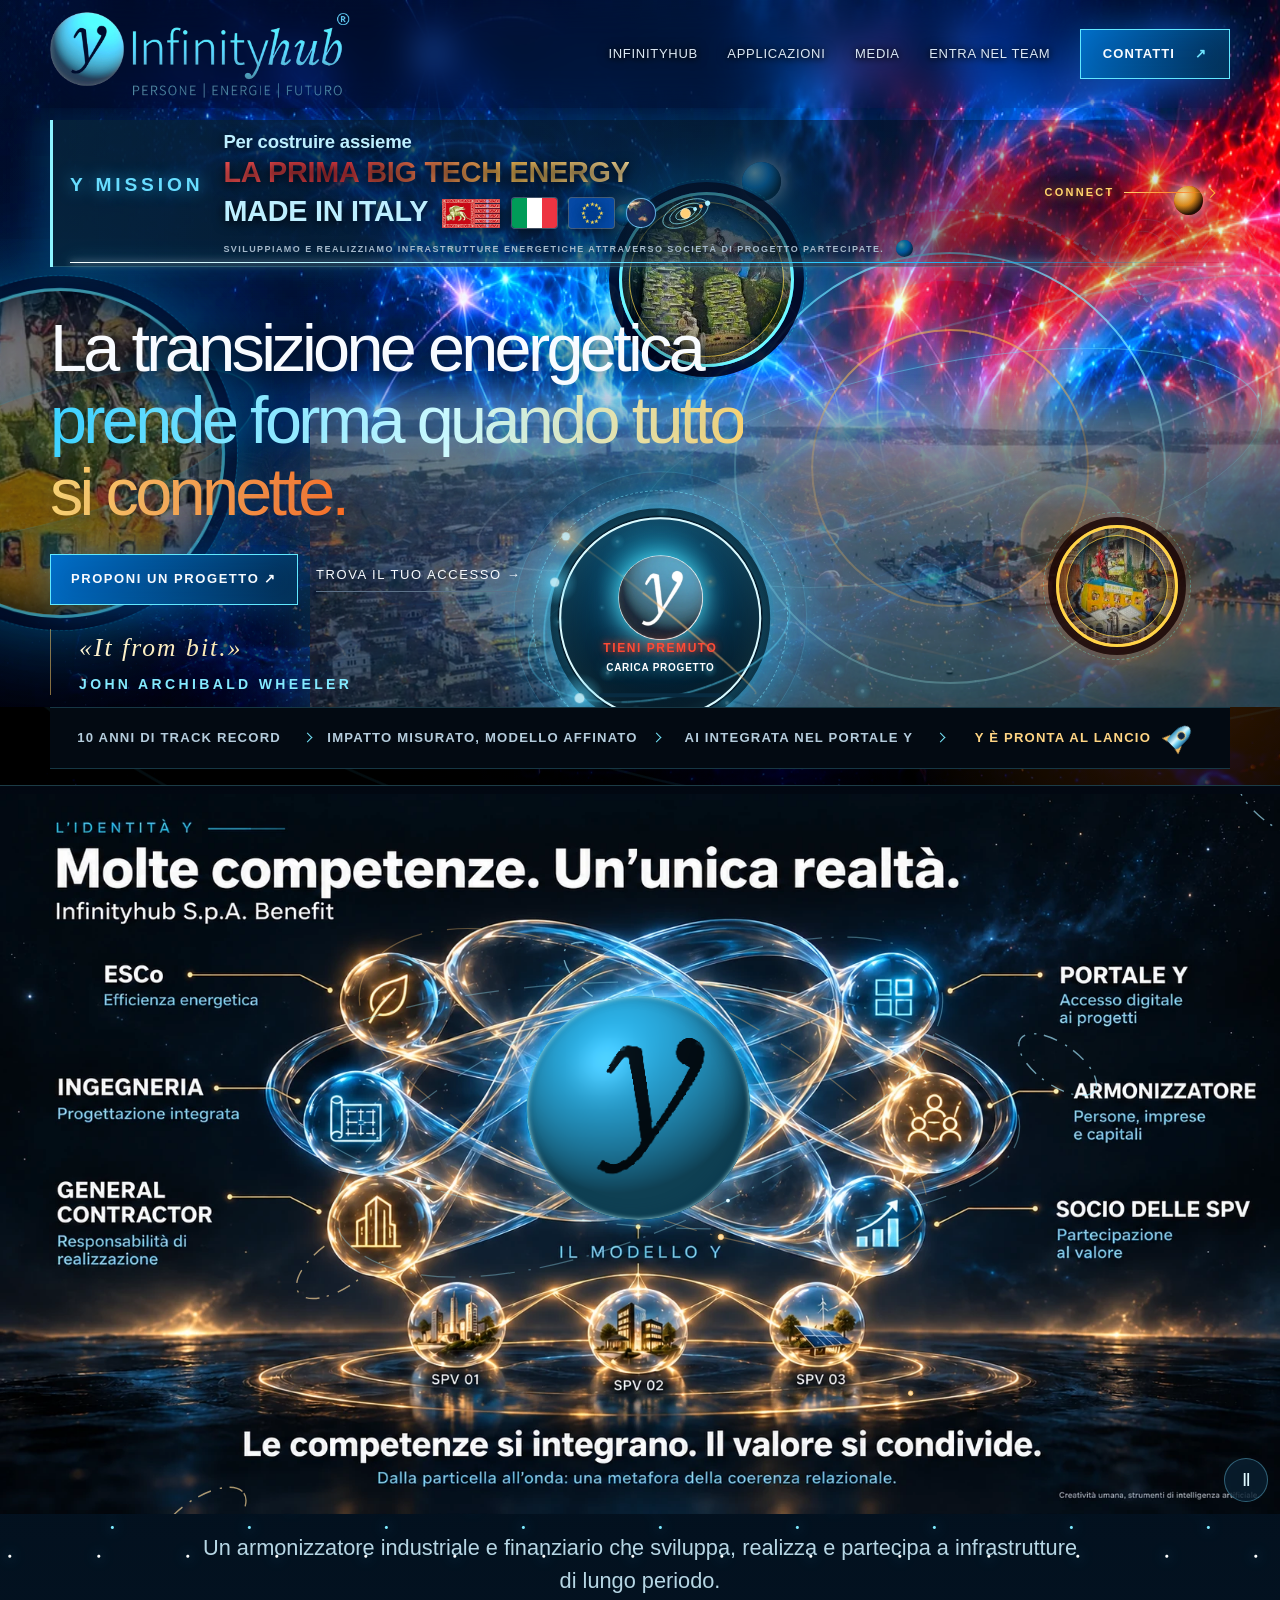
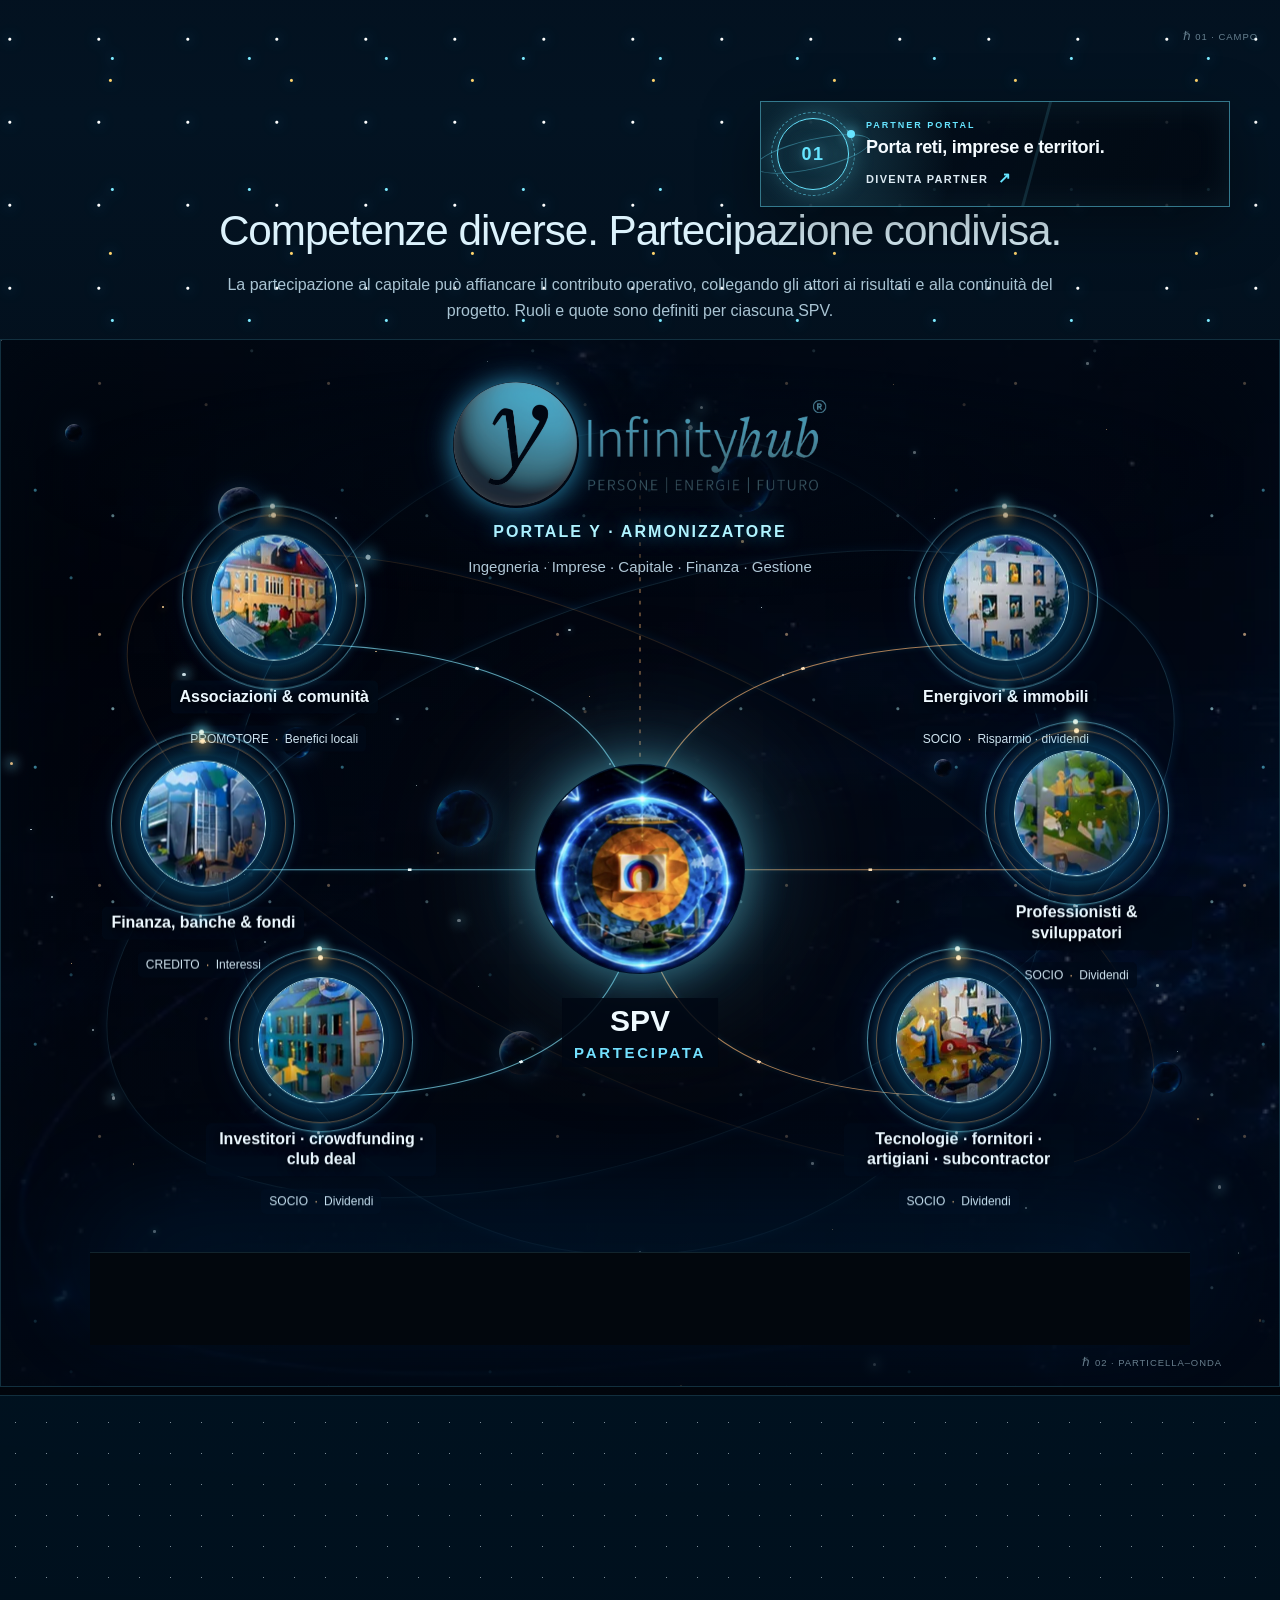
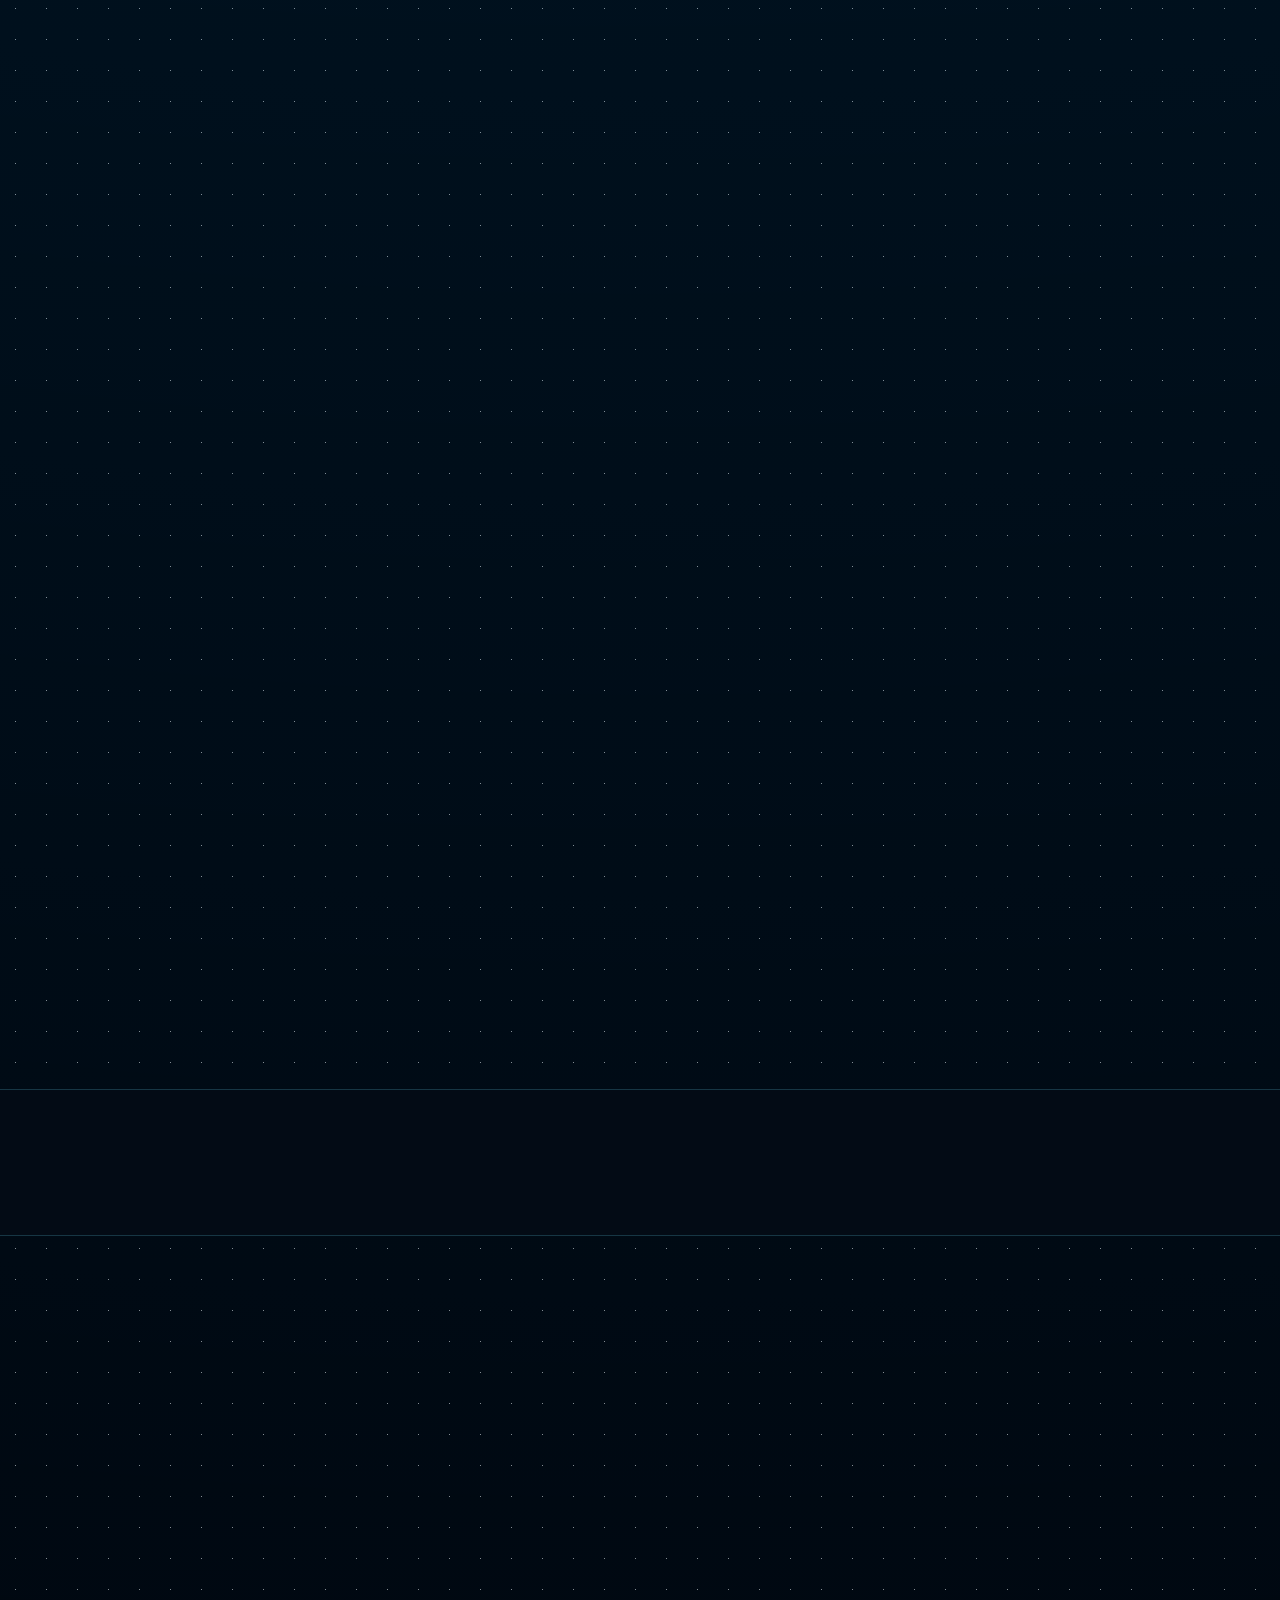
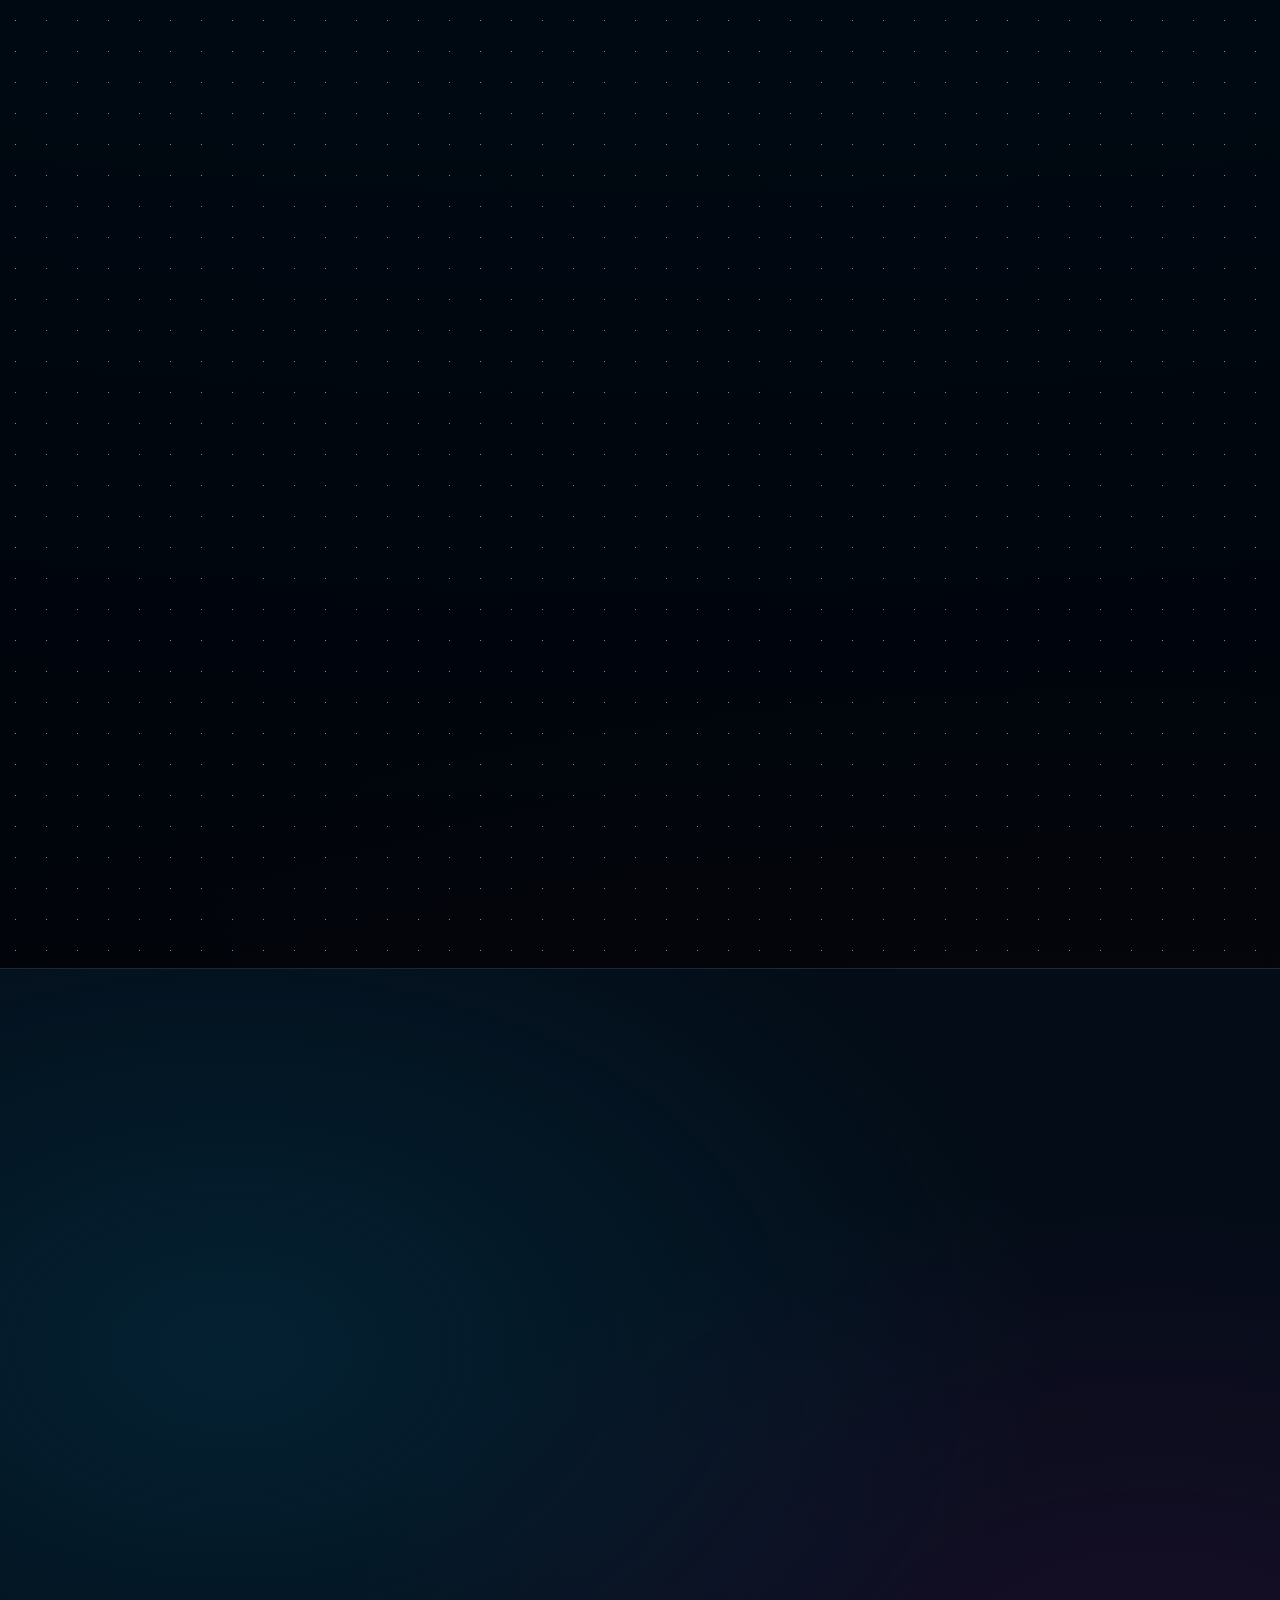
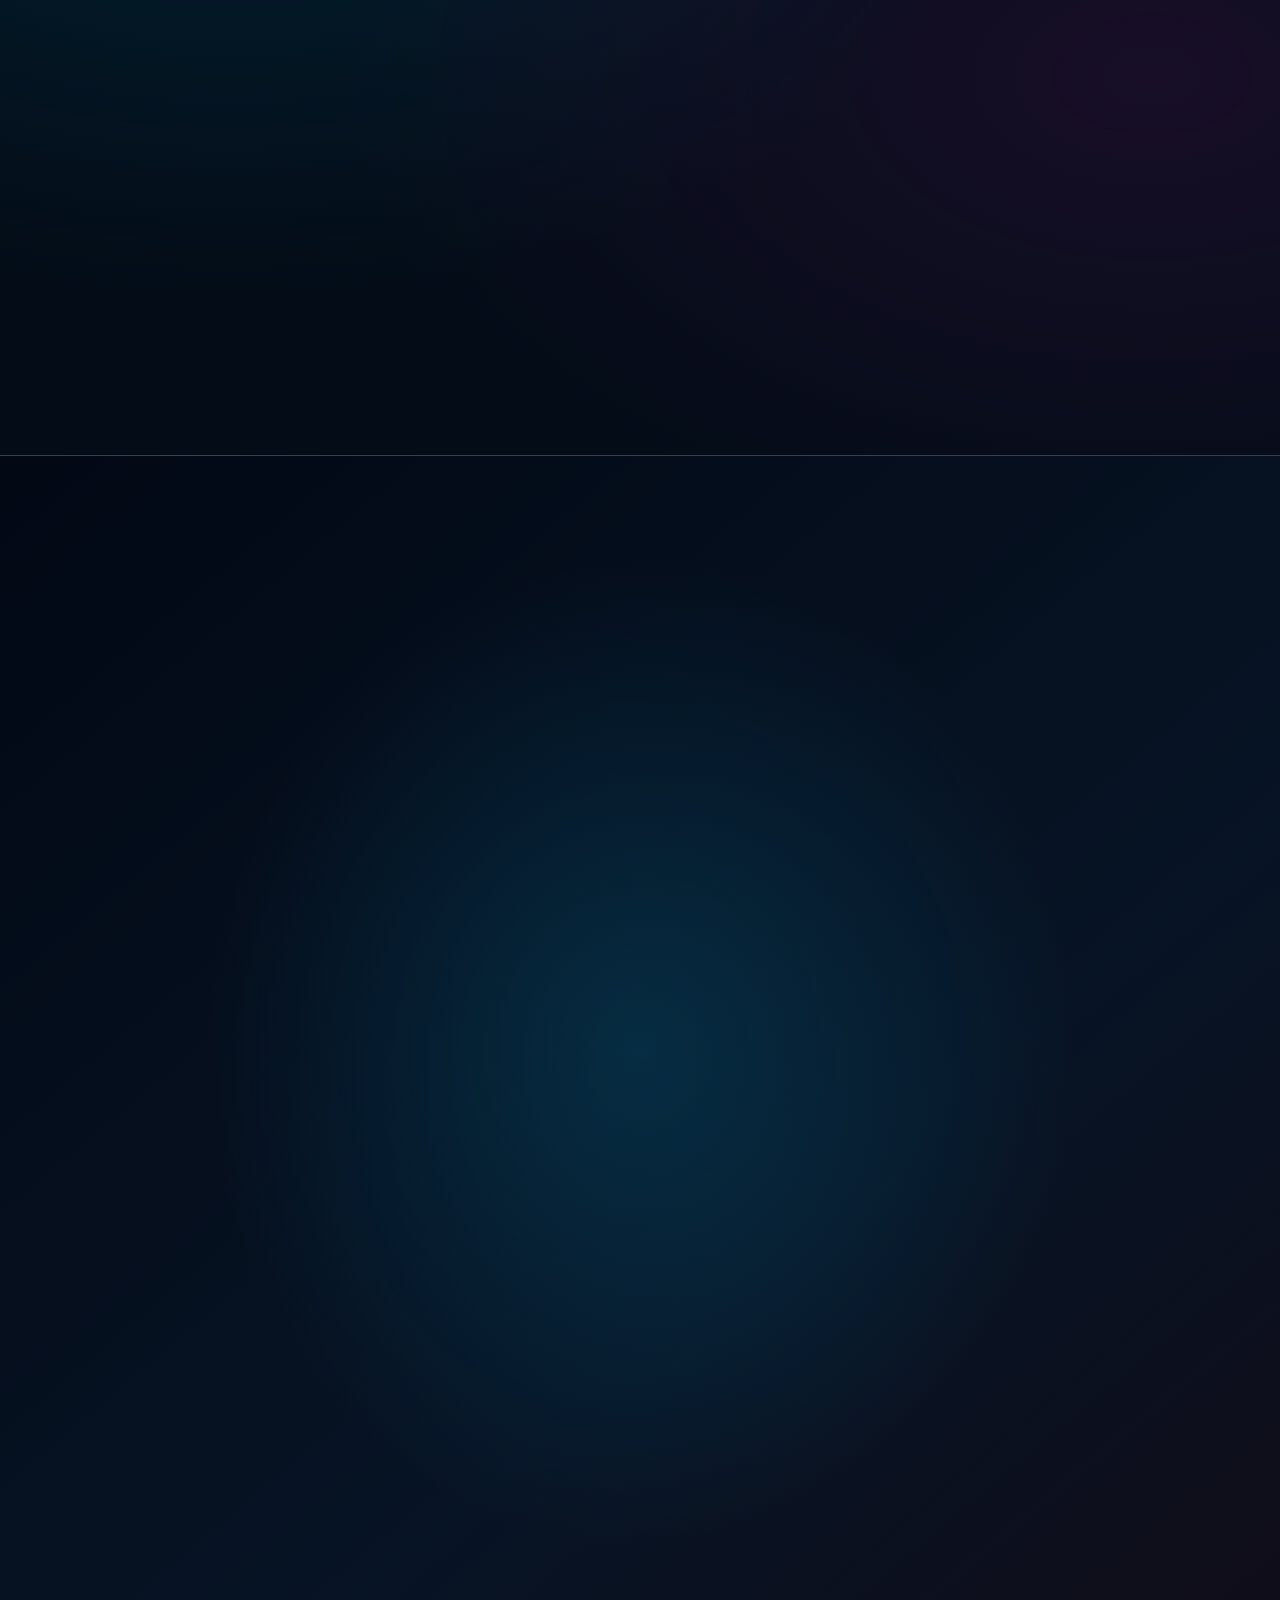
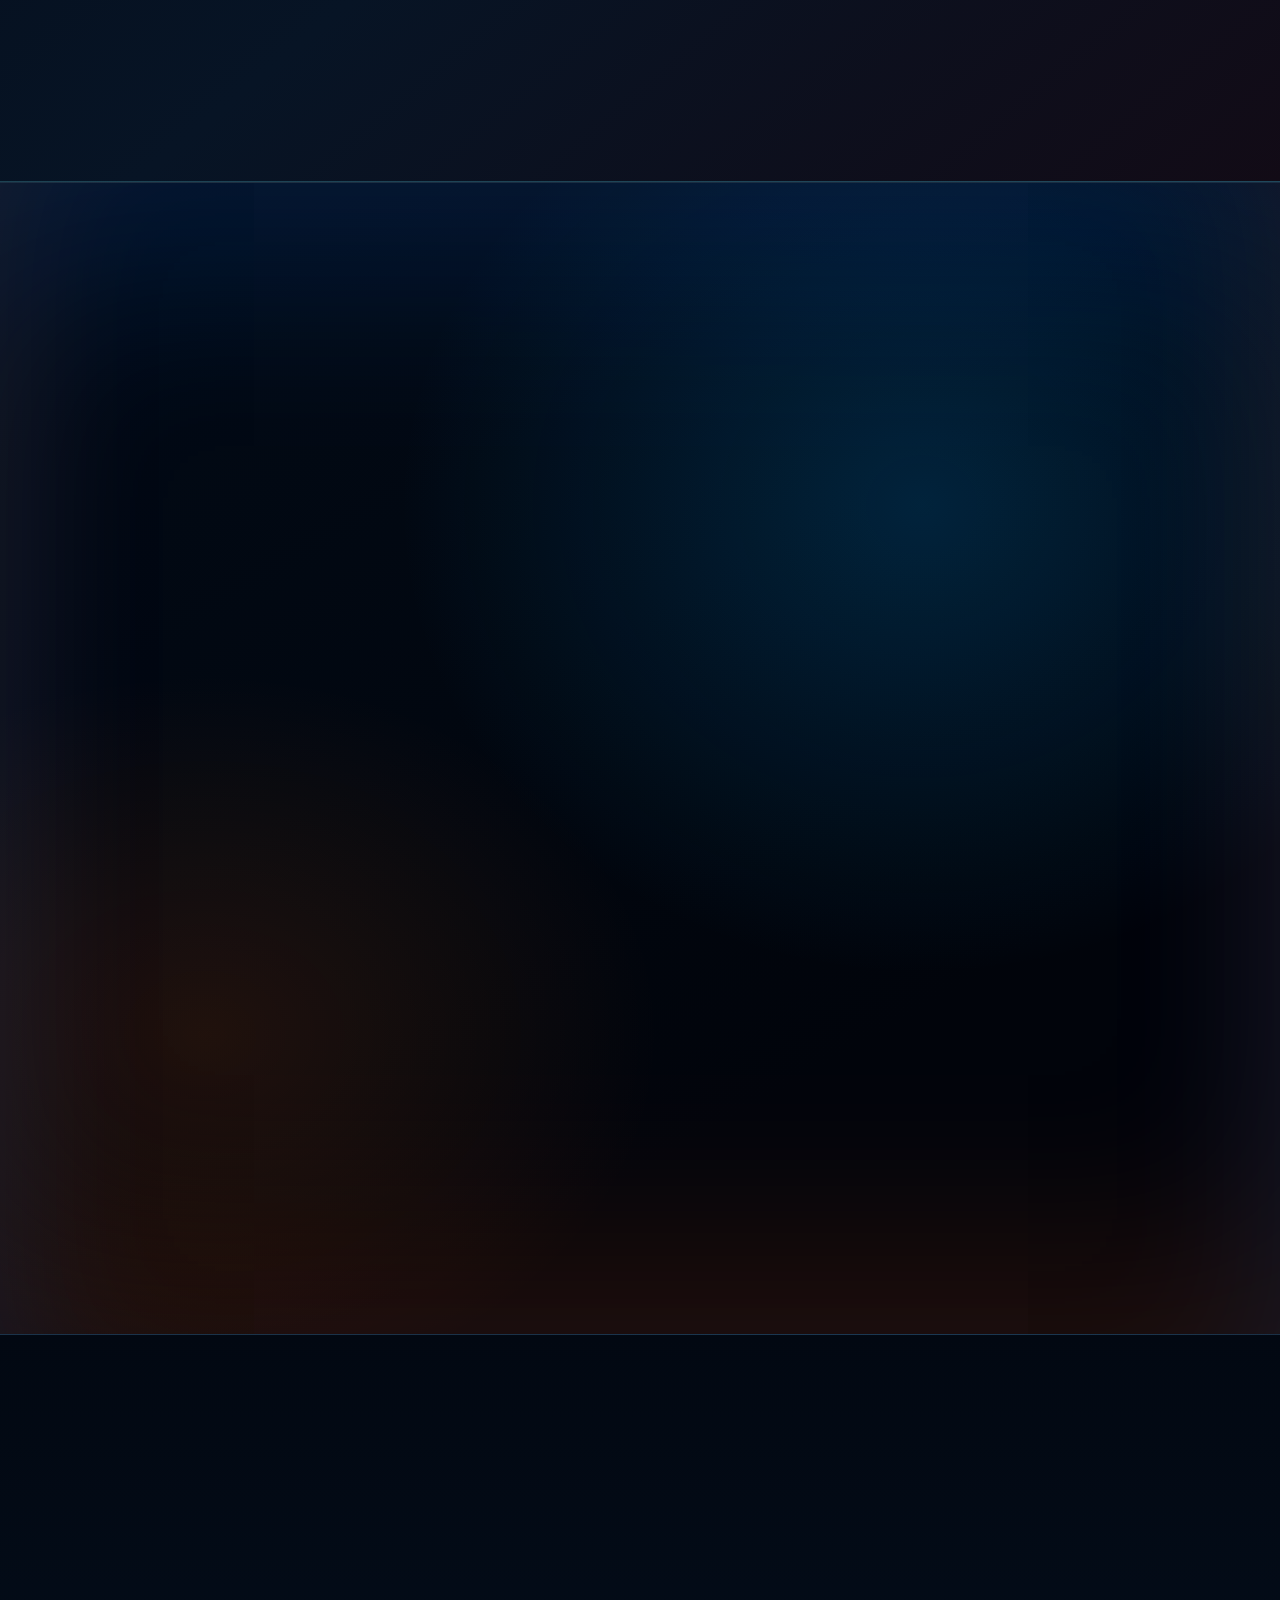
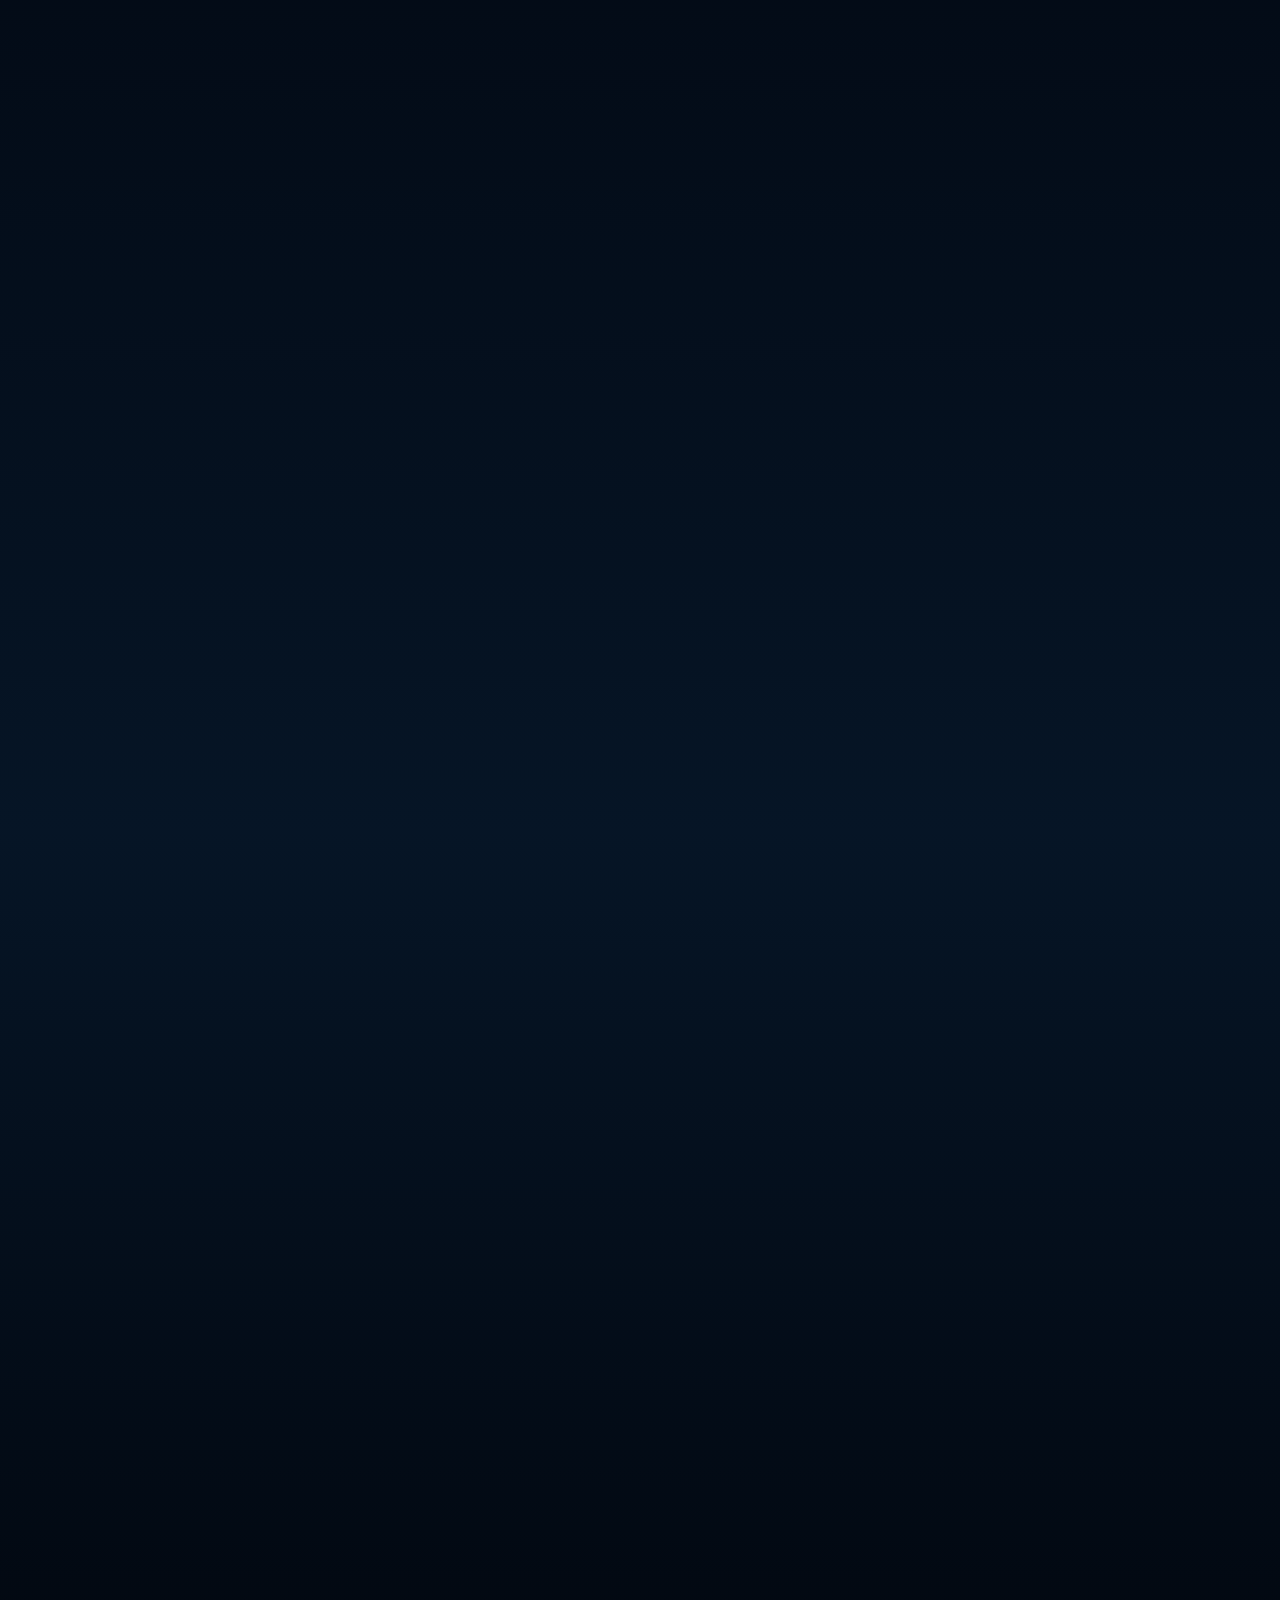
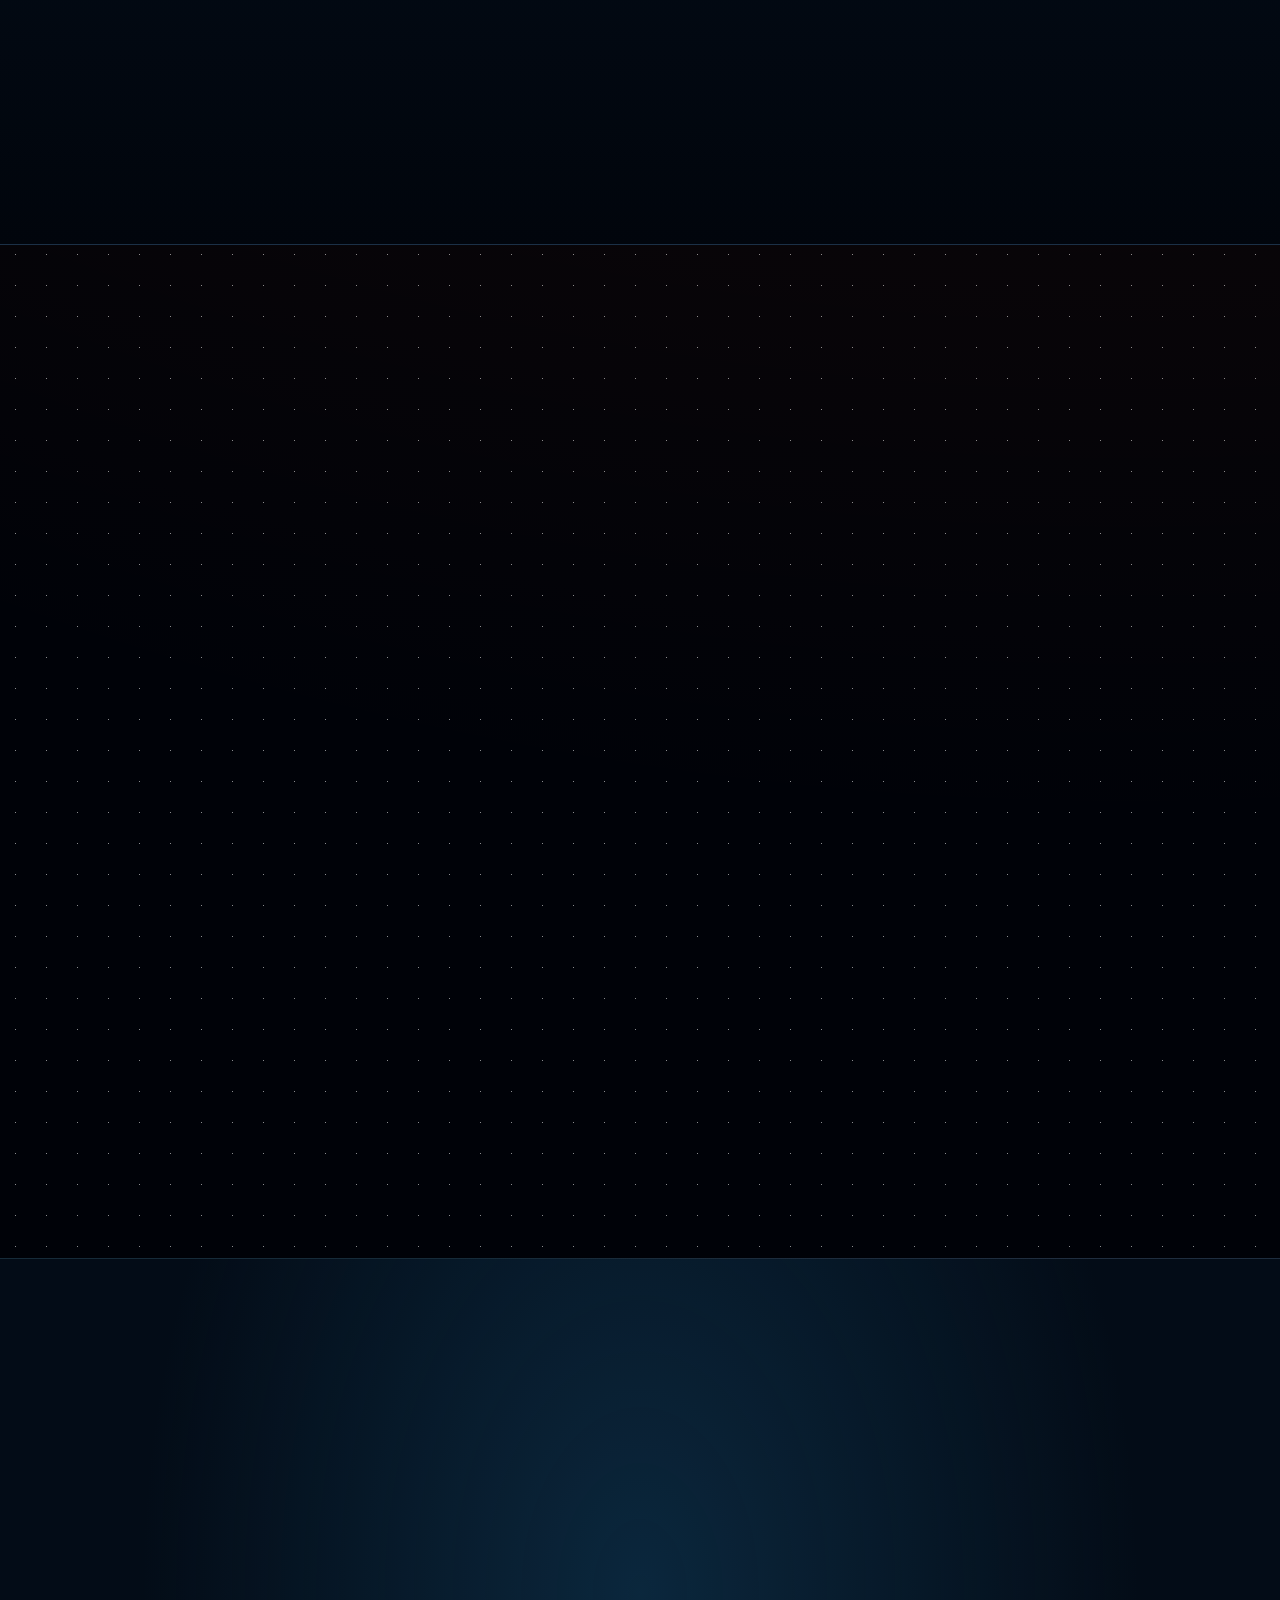
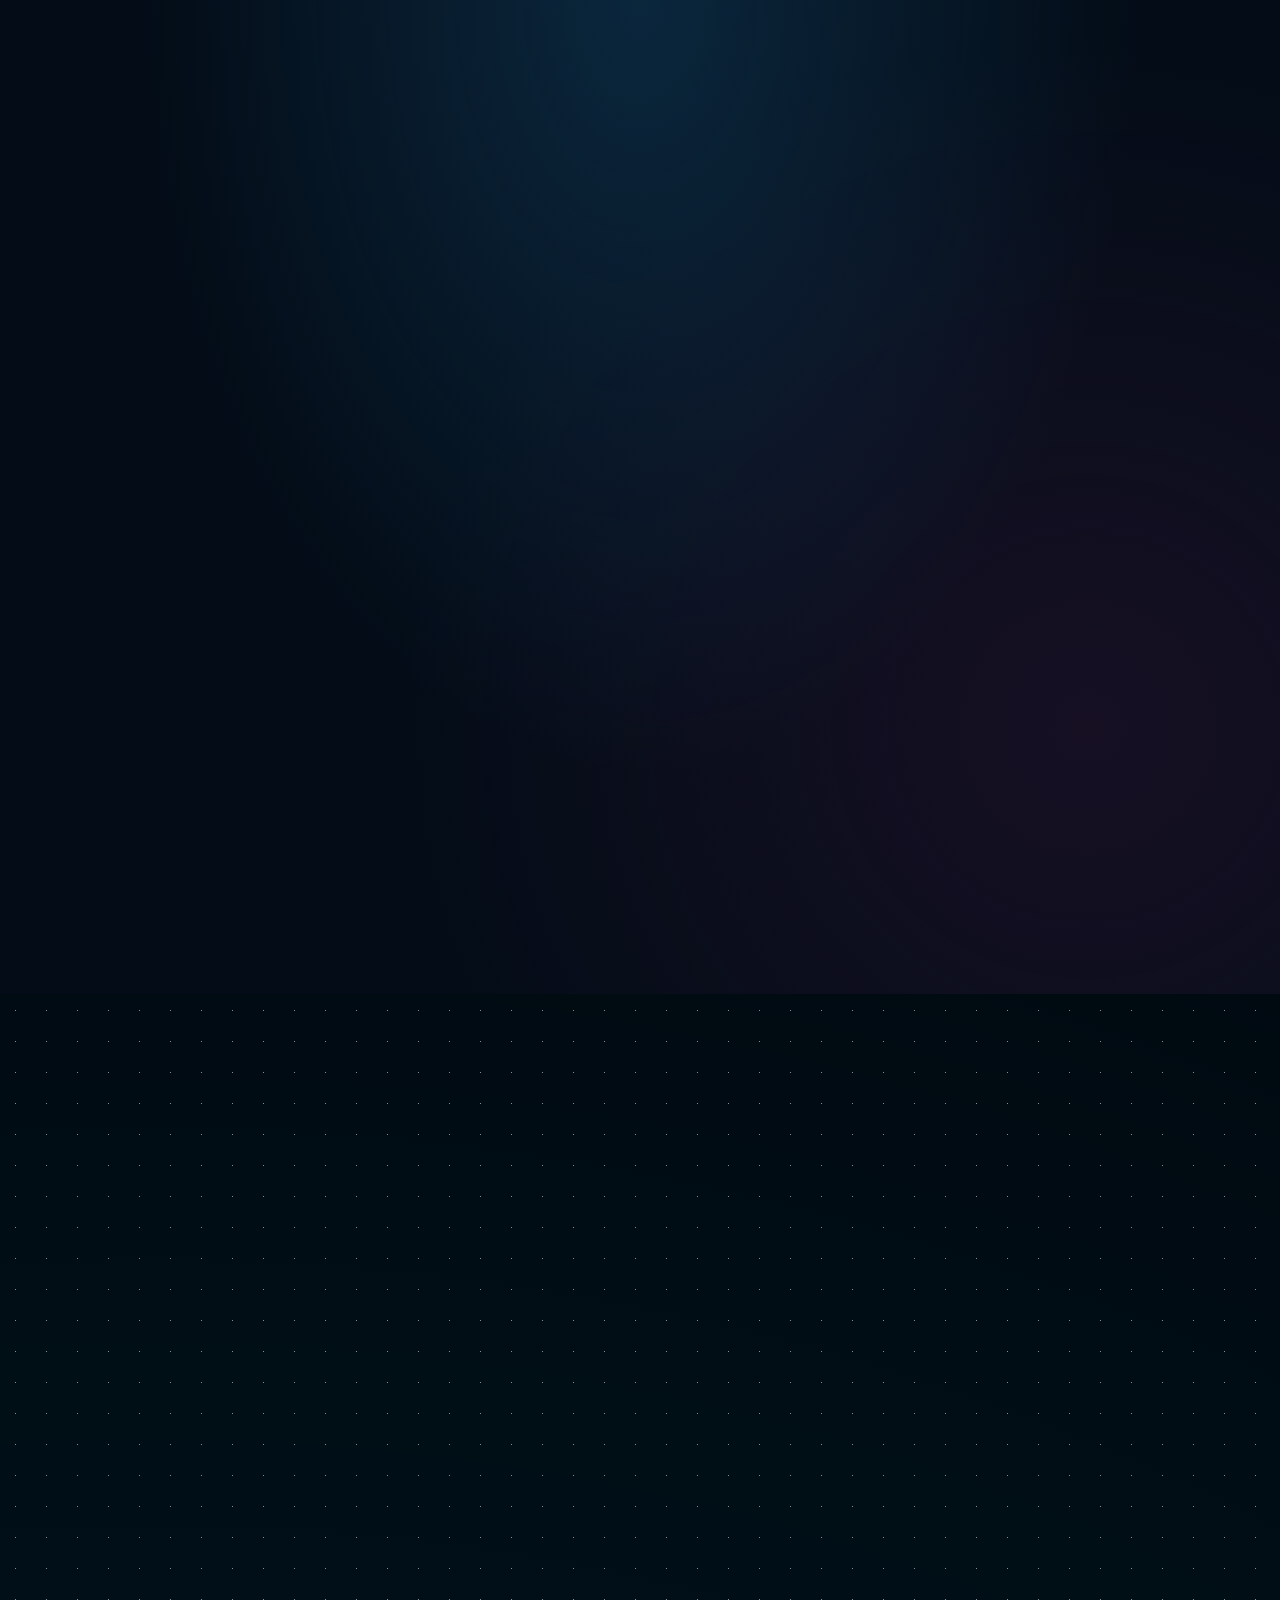
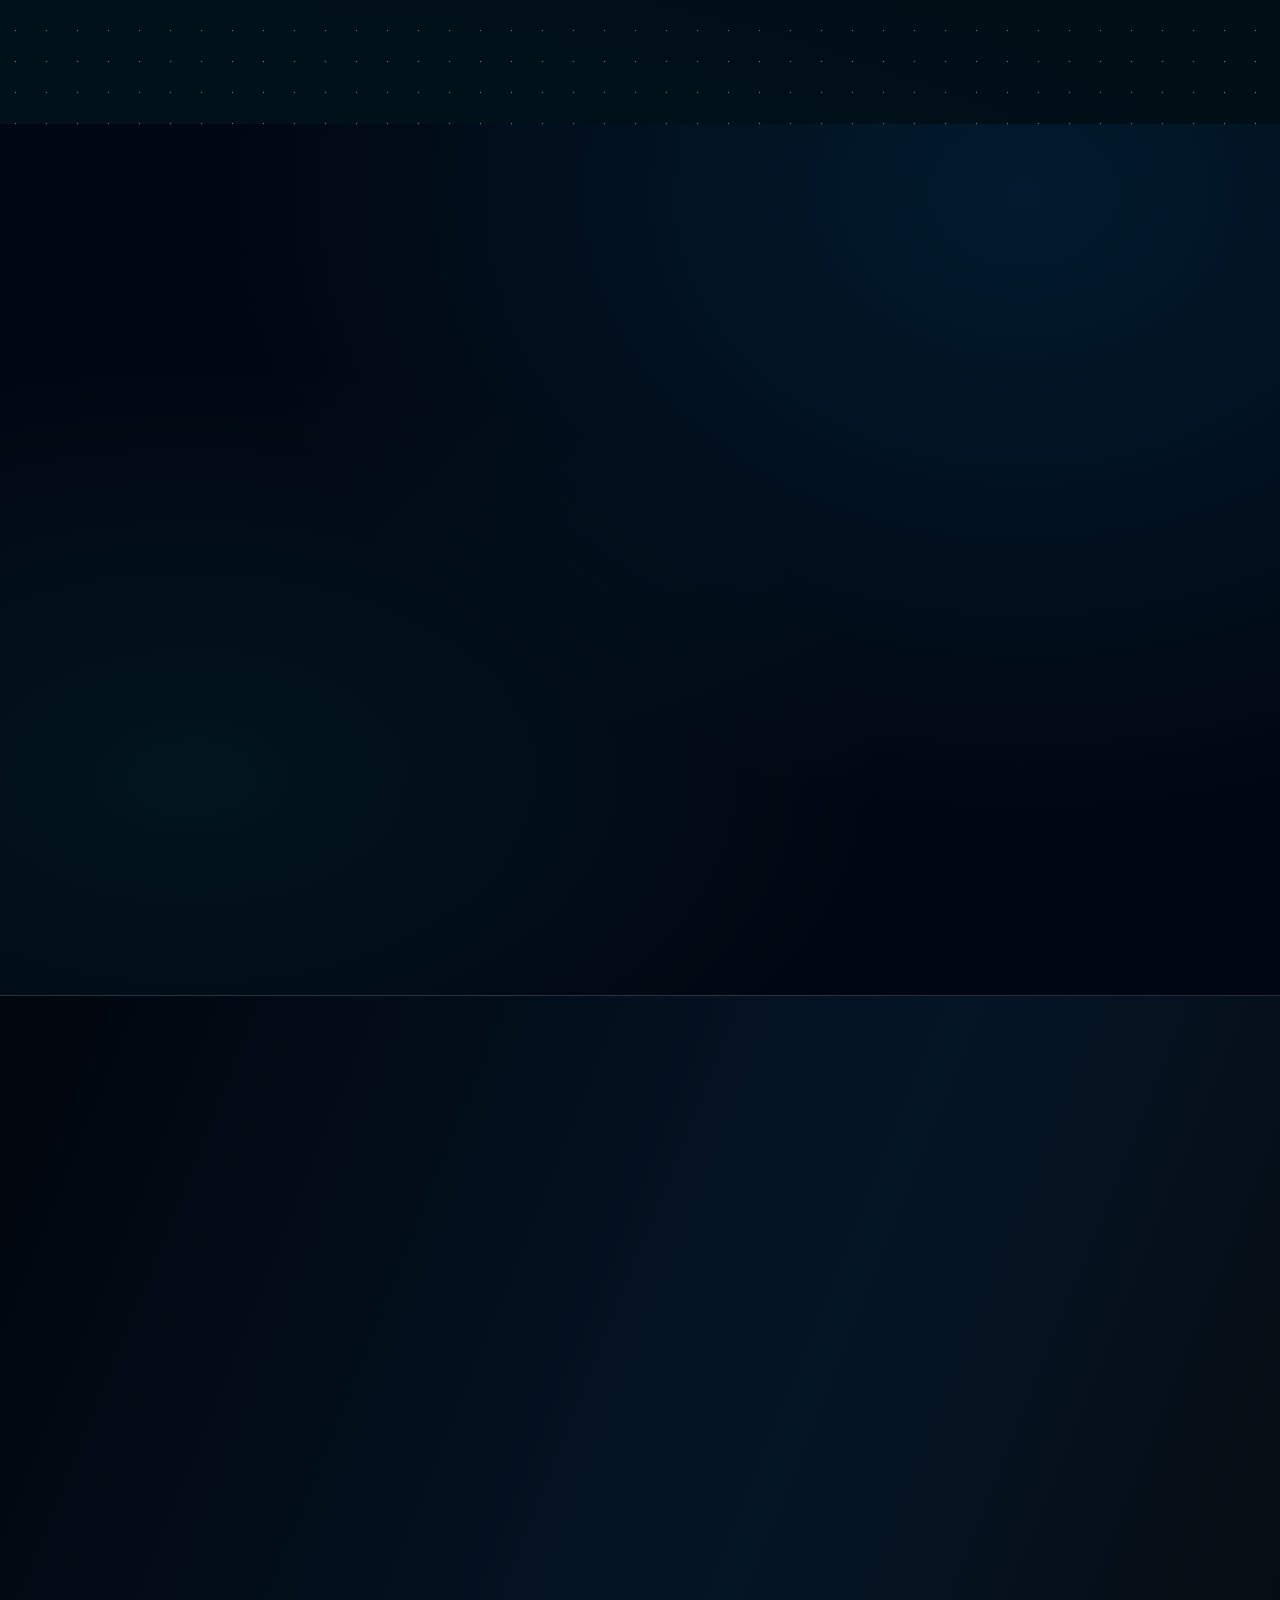
==== commit 8a1678cc: "EUREKA: publish approved Home Y revision 317" ====
--- a/index.html
+++ b/index.html
@@ -1,2 +1,2 @@
-<!DOCTYPE html><html lang="it"><head><meta charSet="utf-8"/><meta name="viewport" content="width=device-width, initial-scale=1"/><link rel="preload" as="image" href="https://maxbraghin.github.io/Y-sito-web-compilato/infinityhub-logo-header.webp" fetchPriority="high"/><link rel="preload" as="image" href="https://maxbraghin.github.io/Y-sito-web-compilato/serenissima-libro.svg"/><link rel="preload" as="image" href="https://maxbraghin.github.io/Y-sito-web-compilato/y-sigil-official.webp"/><link rel="preload" as="image" href="https://maxbraghin.github.io/Y-sito-web-compilato/y-tesla-plaid-cutout-v5.webp"/><link rel="stylesheet" href="https://maxbraghin.github.io/Y-sito-web-compilato/assets/index-ZHB8J0mg.css" data-rsc-css-href="https://maxbraghin.github.io/Y-sito-web-compilato/assets/index-ZHB8J0mg.css" data-precedence="vite-rsc/importer-resources"/><link rel="stylesheet" href="https://maxbraghin.github.io/Y-sito-web-compilato/assets/social-constellation-BAFqKkB_.css" data-precedence="vite-rsc/client-reference"/><link rel="stylesheet" href="https://maxbraghin.github.io/Y-sito-web-compilato/assets/quantum-benefit-BnPU6Wzl.css" data-precedence="vite-rsc/client-reference"/><link rel="modulepreload" href="https://maxbraghin.github.io/Y-sito-web-compilato/assets/layout-segment-context-Bb8cvksM.js" crossorigin=""/><link rel="modulepreload" href="https://maxbraghin.github.io/Y-sito-web-compilato/assets/rolldown-runtime-S-ySWqyJ.js" crossorigin=""/><link rel="modulepreload" href="https://maxbraghin.github.io/Y-sito-web-compilato/assets/index-BKq_FuoY.js" crossorigin=""/><link rel="modulepreload" href="https://maxbraghin.github.io/Y-sito-web-compilato/assets/framework-CXnKph_e.js" crossorigin=""/><link rel="modulepreload" href="https://maxbraghin.github.io/Y-sito-web-compilato/assets/performance-controller-m_WME1qu.js" crossorigin=""/><link rel="modulepreload" href="https://maxbraghin.github.io/Y-sito-web-compilato/assets/mission-cosmos-DU5lnvOB.js" crossorigin=""/><link rel="modulepreload" href="https://maxbraghin.github.io/Y-sito-web-compilato/assets/hero-pipeline-trigger-CA5S5yiM.js" crossorigin=""/><link rel="modulepreload" href="https://maxbraghin.github.io/Y-sito-web-compilato/assets/y-orbital-field-CLuUvXGg.js" crossorigin=""/><link rel="modulepreload" href="https://maxbraghin.github.io/Y-sito-web-compilato/assets/identity-frame-CAqyyak7.js" crossorigin=""/><link rel="modulepreload" href="https://maxbraghin.github.io/Y-sito-web-compilato/assets/partner-galaxy-BnewV0Is.js" crossorigin=""/><link rel="modulepreload" href="https://maxbraghin.github.io/Y-sito-web-compilato/assets/orbit-access-B0AeZYpp.js" crossorigin=""/><link rel="modulepreload" href="https://maxbraghin.github.io/Y-sito-web-compilato/assets/media-frames-CjEfW7Ii.js" crossorigin=""/><link rel="modulepreload" href="https://maxbraghin.github.io/Y-sito-web-compilato/assets/social-constellation-BhqxntAb.js" crossorigin=""/><link rel="modulepreload" href="https://maxbraghin.github.io/Y-sito-web-compilato/assets/quantum-benefit-CxMOy9zG.js" crossorigin=""/><link rel="modulepreload" href="https://maxbraghin.github.io/Y-sito-web-compilato/assets/project-reel-RHdxPkVC.js" crossorigin=""/><title>Infinityhub · Y Infrastructure Platform</title><meta name="description" content="Infinityhub S.p.A. Benefit: Portale Y, infrastruttura digitale e relazionale per la transizione energetica partecipata."/><meta property="og:title" content="Infinityhub · Y Infrastructure Platform"/><meta property="og:description" content="Infinityhub S.p.A. Benefit: Portale Y, infrastruttura digitale e relazionale per la transizione energetica partecipata."/><meta property="og:url" content="https://infinityhub-y-home.mbraghin.chatgpt.site/"/><meta property="og:site_name" content="Infinityhub"/><meta property="og:type" content="website"/><meta property="og:locale" content="it_IT"/><meta property="og:image" content="https://infinityhub-y-home.mbraghin.chatgpt.site/y-social-preview-home-20261015.jpg"/><meta property="og:image:width" content="1320"/><meta property="og:image:height" content="1580"/><meta property="og:image:type" content="image/jpeg"/><meta property="og:image:alt" content="Infinityhub · La transizione energetica prende forma quando tutto si connette."/><meta name="twitter:card" content="summary_large_image"/><meta name="twitter:title" content="Infinityhub · Y Infrastructure Platform"/><meta name="twitter:description" content="Infinityhub S.p.A. Benefit: Portale Y, infrastruttura digitale e relazionale per la transizione energetica partecipata."/><meta name="twitter:image" content="https://infinityhub-y-home.mbraghin.chatgpt.site/y-social-preview-home-20261015.jpg"/><link rel="icon" href="https://infinityhub-y-home.mbraghin.chatgpt.site/y-sigil-official.webp"/><link rel="apple-touch-icon" href="https://infinityhub-y-home.mbraghin.chatgpt.site/y-sigil-official.webp"/><script>self.__VINEXT_RSC_PARAMS__={}</script><script>self.__VINEXT_RSC_NAV__={"pathname":"/","searchParams":[]}</script><link rel="modulepreload" href="https://maxbraghin.github.io/Y-sito-web-compilato/assets/index-BKq_FuoY.js" />
-</head><body><main class="rev2 intentional-home"><div class="home-opening"><nav class="nav shell home-nav-refined"><a class="brand brand-official brand-header-original" href="#top" aria-label="Infinityhub home"><img decoding="async" src="https://maxbraghin.github.io/Y-sito-web-compilato/infinityhub-logo-header.webp" width="938" height="313" fetchPriority="high" alt="Infinityhub® · Persone, Energie, Futuro"/></a><div class="nav-links official-nav" aria-label="Navigazione Infinityhub"><div class="nav-group"><a href="https://www.infinityhub.it/chi-siamo/">Infinityhub</a><div class="nav-dropdown"><a href="https://www.infinityhub.it/chi-siamo/">Chi siamo</a><a href="https://www.infinityhub.it/governance/">Governance</a><a href="https://www.infinityhub.it/certificazioni/">Certificazioni</a><a href="https://www.infinityhub.it/alleanze/">Alleanze</a><a href="https://www.infinityhub.it/valutazione-impatto-infinityhub/">Il nostro impatto</a></div></div><a href="https://www.infinityhub.it/applicazioni/">Applicazioni</a><div class="nav-group"><a href="https://www.infinityhub.it/media/news/">Media</a><div class="nav-dropdown"><a href="https://www.infinityhub.it/media/news/">News</a><a href="https://www.infinityhub.it/media/dicono-di-noi/">Dicono di noi</a></div></div></div><div class="nav-actions"><a class="nav-utility" href="https://www.infinityhub.it/entra-nel-team/">Entra nel team</a><a class="button button-small" href="https://www.infinityhub.it/contatti/">Contatti <span>↗</span></a></div><details class="mobile-nav"><summary>Menu</summary><div><a href="https://www.infinityhub.it/chi-siamo/">Infinityhub</a><a href="https://www.infinityhub.it/applicazioni/">Applicazioni</a><a href="https://www.infinityhub.it/media/news/">News</a><a href="https://www.infinityhub.it/media/dicono-di-noi/">Dicono di noi</a><a href="https://www.infinityhub.it/entra-nel-team/">Entra nel team</a><a href="https://www.infinityhub.it/contatti/">Contatti</a></div></details></nav><section class="hero shell" id="top"><div class="hero-art" aria-hidden="true"><picture><source media="(max-width: 600px)" srcSet="https://maxbraghin.github.io/Y-sito-web-compilato/hero-galassia-y-mobile.webp"/><img src="https://maxbraghin.github.io/Y-sito-web-compilato/hero-galassia-y.webp" width="1675" height="939" alt="" fetchPriority="high" decoding="async"/></picture><div class="hero-left-cosmos"></div><div class="san-marco-veil"></div><div class="hero-flare"></div><div class="quantum-grid"></div></div><div class="energy-wave wave-a"></div><div class="energy-wave wave-b"></div><div class="hero-mission" aria-label="Y Mission"><span class="hero-mission-label">Y MISSION</span><strong><em>Per costruire assieme</em><br/><span class="hero-mission-headline"><span class="hero-mission-big-tech">LA PRIMA BIG TECH ENERGY</span> <em>MADE IN ITALY</em><span class="mission-worlds" aria-label="Da Venezia all’Italia, all’Europa, al mondo e al sistema solare"><img class="mission-serenissima" src="https://maxbraghin.github.io/Y-sito-web-compilato/serenissima-libro.svg" width="58" height="30" alt="Serenissima — Leone di San Marco con il libro aperto" title="Serenissima · F l a n k e r / Wikimedia Commons · Pubblico dominio"/><span class="mission-flag mission-italy" role="img" aria-label="Italia"></span><span class="mission-flag mission-europe" role="img" aria-label="Unione europea"><svg viewBox="0 0 60 40" aria-hidden="true"><text x="30" y="9" text-anchor="middle" dominant-baseline="middle" fill="#ffdf57" font-size="6">★</text><text x="36" y="10.607695154586736" text-anchor="middle" dominant-baseline="middle" fill="#ffdf57" font-size="6">★</text><text x="40.392304845413264" y="14.999999999999998" text-anchor="middle" dominant-baseline="middle" fill="#ffdf57" font-size="6">★</text><text x="42" y="21" text-anchor="middle" dominant-baseline="middle" fill="#ffdf57" font-size="6">★</text><text x="40.392304845413264" y="26.999999999999996" text-anchor="middle" dominant-baseline="middle" fill="#ffdf57" font-size="6">★</text><text x="36" y="31.392304845413264" text-anchor="middle" dominant-baseline="middle" fill="#ffdf57" font-size="6">★</text><text x="30" y="33" text-anchor="middle" dominant-baseline="middle" fill="#ffdf57" font-size="6">★</text><text x="24.000000000000004" y="31.392304845413264" text-anchor="middle" dominant-baseline="middle" fill="#ffdf57" font-size="6">★</text><text x="19.607695154586736" y="27.000000000000007" text-anchor="middle" dominant-baseline="middle" fill="#ffdf57" font-size="6">★</text><text x="18" y="21.000000000000004" text-anchor="middle" dominant-baseline="middle" fill="#ffdf57" font-size="6">★</text><text x="19.607695154586736" y="14.999999999999998" text-anchor="middle" dominant-baseline="middle" fill="#ffdf57" font-size="6">★</text><text x="23.999999999999993" y="10.60769515458674" text-anchor="middle" dominant-baseline="middle" fill="#ffdf57" font-size="6">★</text></svg></span><span class="mission-cosmos"><button type="button" class="mission-globe" aria-label="Ruota il mondo: trascina oppure usa le frecce destra e sinistra" title="Trascina per ruotare il mondo"></button><span class="mission-solar-live" role="img" aria-label="Sistema solare con pianeti in orbita"><svg viewBox="0 0 80 60" aria-hidden="true"><g transform="translate(40 30) rotate(-25)"><g><ellipse rx="30" ry="14.399999999999999" fill="none" stroke="#8ae7f4" stroke-width=".8"></ellipse><g transform="scale(1 .48)"><g class="solar-revolution solar-revolution-0"><g transform="translate(30 0) scale(1 2.0833)"><circle r="3.2" fill="#a9efff"></circle></g></g></g></g><g><ellipse rx="21" ry="10.08" fill="none" stroke="#8ae7f4" stroke-width=".8"></ellipse><g transform="scale(1 .48)"><g class="solar-revolution solar-revolution-1"><g transform="translate(21 0) scale(1 2.0833)"><circle r="2.4" fill="#ffa85e"></circle></g></g></g></g><g><ellipse rx="13" ry="6.24" fill="none" stroke="#8ae7f4" stroke-width=".8"></ellipse><g transform="scale(1 .48)"><g class="solar-revolution solar-revolution-2"><g transform="translate(13 0) scale(1 2.0833)"><circle r="2.4" fill="#a9efff"></circle></g></g></g></g><circle r="6" fill="#ffcf76" stroke="#fff0c1" stroke-width="1"></circle></g></svg></span></span></span></span></strong><span class="hero-mission-connect" aria-hidden="true">CONNECT <i></i></span><small>Sviluppiamo e realizziamo infrastrutture energetiche attraverso società di progetto partecipate.</small></div><div class="hero-index">∞</div><h1>La transizione energetica<br/><em>prende forma quando tutto si connette.</em></h1><div class="intentional-hero-actions"><a class="button" href="https://www.infinityhub.it/energivori/">PROPONI UN PROGETTO ↗</a><a class="text-link" href="#entra">TROVA IL TUO ACCESSO →</a></div><blockquote class="dante-verse dante-hero thought-wheeler"><p>«It from bit.»</p><cite>John Archibald Wheeler</cite></blockquote><div class="orbit hero-orbit-theatre"><span class="orbit-ring ring-one" aria-hidden="true"></span><span class="orbit-ring ring-two" aria-hidden="true"></span><span class="orbit-ring ring-three" aria-hidden="true"></span><button type="button" class="y-core hero-pipeline-trigger is-idle" style="--hero-progress:0%" aria-label="Tieni premuto per caricare un progetto nella pipeline Y" aria-live="polite"><canvas class="y-orbital-layer y-orbital-back" aria-hidden="true"></canvas><canvas class="y-orbital-layer y-orbital-front" aria-hidden="true"></canvas><canvas class="y-coherence-pulse" aria-hidden="true"></canvas><span class="hero-pipeline-aura" aria-hidden="true"></span><img decoding="async" src="https://maxbraghin.github.io/Y-sito-web-compilato/y-sigil-official.webp" alt="" draggable="false"/><span class="hero-pipeline-instruction">TIENI PREMUTO</span><strong>CARICA PROGETTO</strong><em class="hero-pipeline-progress" aria-hidden="true"><i></i></em></button><div class="hero-pipeline-fx is-idle" aria-hidden="true"><div class="hero-pipeline-plaid-bg"></div><div class="hero-pipeline-gold"></div><div class="hero-pipeline-stars"><i style="--star-x:-410px;--star-y:-250px;--star-delay:0s"></i><i style="--star-x:-285px;--star-y:-330px;--star-delay:0.045s"></i><i style="--star-x:-120px;--star-y:-360px;--star-delay:0.09s"></i><i style="--star-x:75px;--star-y:-345px;--star-delay:0.135s"></i><i style="--star-x:245px;--star-y:-285px;--star-delay:0.18s"></i><i style="--star-x:390px;--star-y:-185px;--star-delay:0.22499999999999998s"></i><i style="--star-x:-440px;--star-y:-55px;--star-delay:0s"></i><i style="--star-x:-330px;--star-y:95px;--star-delay:0.045s"></i><i style="--star-x:-205px;--star-y:255px;--star-delay:0.09s"></i><i style="--star-x:-42px;--star-y:340px;--star-delay:0.135s"></i><i style="--star-x:145px;--star-y:315px;--star-delay:0.18s"></i><i style="--star-x:305px;--star-y:225px;--star-delay:0.22499999999999998s"></i><i style="--star-x:430px;--star-y:72px;--star-delay:0s"></i><i style="--star-x:355px;--star-y:-35px;--star-delay:0.045s"></i><i style="--star-x:205px;--star-y:72px;--star-delay:0.09s"></i><i style="--star-x:20px;--star-y:155px;--star-delay:0.135s"></i><i style="--star-x:-150px;--star-y:105px;--star-delay:0.18s"></i><i style="--star-x:-285px;--star-y:-85px;--star-delay:0.22499999999999998s"></i></div></div><div class="hero-pipeline-launch is-idle" aria-hidden="true"><span class="hero-pipeline-tesla-glow"></span><img class="hero-pipeline-tesla" src="https://maxbraghin.github.io/Y-sito-web-compilato/y-tesla-plaid-cutout-v5.webp" width="1024" height="1536" alt="" draggable="false"/></div></div><div class="cosmic-satellites" aria-hidden="true"><span></span><span></span><span></span><span></span><span></span><span></span><span></span><span></span></div><div class="hero-collage-world world-left collage-icon collage-2" aria-hidden="true"></div><div class="hero-collage-world world-a collage-icon collage-1" aria-hidden="true"></div><div class="hero-collage-world world-b collage-icon collage-4" aria-hidden="true"></div></section></div><section class="partner-galaxy partner-galaxy-prime quantum-signature-anchor" id="partner"><div class="quantum-signature-anchor quantum-identity-frame"><iframe title="L’identità Y: sei funzioni in un’unica realtà" loading="lazy" style="display:block;width:100%;max-width:1672px;aspect-ratio:1672 / 941;margin:0 auto;border:0;background:#020911"></iframe><p class="y-identity-statement">Un armonizzatore industriale e finanziario che sviluppa, realizza e partecipa a infrastrutture di lungo periodo.</p><span class="quantum-signature quantum-signature-bottom"><span class="quantum-hbar">ℏ</span> <!-- -->01<!-- --> · <!-- -->CAMPO</span></div><div class="shell identity-partner-access"><a class="work-portal work-portal-cyan" href="https://www.infinityhub.it/contatti/" target="_blank" rel="noreferrer" aria-label="Diventa partner: Porta reti, imprese e territori."><span class="work-portal-orbit" aria-hidden="true"><i></i><b>01</b></span><span class="work-portal-copy"><small>PARTNER PORTAL</small><strong>Porta reti, imprese e territori.</strong><em>Diventa partner<!-- --> <b>↗</b></em></span></a></div><div class="shell y-partner-statement"><h2>Competenze diverse. Partecipazione condivisa.</h2><p>La partecipazione al capitale può affiancare il contributo operativo, collegando gli attori ai risultati e alla continuità del progetto. Ruoli e quote sono definiti per ciascuna SPV.</p></div><div class="relational-galaxy galaxy-phase-open "><div class="galaxy-deep-space" aria-hidden="true"><svg class="galaxy-star-backdrop" viewBox="0 0 620 941" preserveAspectRatio="xMidYMid slice"><image href="https://maxbraghin.github.io/Y-sito-web-compilato/hero-galassia-y.webp" width="1675" height="941"></image></svg><span class="galaxy-star" style="left:0%;top:0%;width:0.7px;height:0.7px;animation-delay:0s"></span><span class="galaxy-star" style="left:37.3%;top:61.7%;width:1.35px;height:1.35px;animation-delay:-0.3s"></span><span class="galaxy-star" style="left:74.6%;top:23.400000000000006%;width:2px;height:2px;animation-delay:-0.6s"></span><span class="galaxy-star" style="left:11.899999999999991%;top:85.10000000000002%;width:2.6500000000000004px;height:2.6500000000000004px;animation-delay:-0.8999999999999999s"></span><span class="galaxy-star" style="left:49.19999999999999%;top:46.80000000000001%;width:3.3px;height:3.3px;animation-delay:-1.2s"></span><span class="galaxy-star" style="left:86.5%;top:8.5%;width:0.7px;height:0.7px;animation-delay:-1.5s"></span><span class="galaxy-star" style="left:23.799999999999983%;top:70.20000000000005%;width:1.35px;height:1.35px;animation-delay:-1.7999999999999998s"></span><span class="galaxy-star" style="left:61.099999999999966%;top:31.900000000000034%;width:2px;height:2px;animation-delay:-2.1s"></span><span class="galaxy-star" style="left:98.39999999999998%;top:93.60000000000002%;width:2.6500000000000004px;height:2.6500000000000004px;animation-delay:-2.4s"></span><span class="galaxy-star" style="left:35.69999999999999%;top:55.30000000000007%;width:3.3px;height:3.3px;animation-delay:-2.6999999999999997s"></span><span class="galaxy-star" style="left:73%;top:17%;width:0.7px;height:0.7px;animation-delay:-3s"></span><span class="galaxy-star" style="left:10.299999999999955%;top:78.70000000000005%;width:1.35px;height:1.35px;animation-delay:-3.3s"></span><span class="galaxy-star" style="left:47.599999999999966%;top:40.40000000000009%;width:2px;height:2px;animation-delay:-3.5999999999999996s"></span><span class="galaxy-star" style="left:84.89999999999998%;top:2.1000000000000227%;width:2.6500000000000004px;height:2.6500000000000004px;animation-delay:-3.9s"></span><span class="galaxy-star" style="left:22.199999999999932%;top:63.80000000000007%;width:3.3px;height:3.3px;animation-delay:-4.2s"></span><span class="galaxy-star" style="left:59.5%;top:25.5%;width:0.7px;height:0.7px;animation-delay:-4.5s"></span><span class="galaxy-star" style="left:96.79999999999995%;top:87.20000000000005%;width:1.35px;height:1.35px;animation-delay:-4.8s"></span><span class="galaxy-star" style="left:34.09999999999991%;top:48.90000000000009%;width:2px;height:2px;animation-delay:-5.1s"></span><span class="galaxy-star" style="left:71.39999999999998%;top:10.600000000000136%;width:2.6500000000000004px;height:2.6500000000000004px;animation-delay:-5.3999999999999995s"></span><span class="galaxy-star" style="left:8.699999999999932%;top:72.29999999999995%;width:3.3px;height:3.3px;animation-delay:-5.7s"></span><span class="galaxy-star" style="left:46%;top:34%;width:0.7px;height:0.7px;animation-delay:-6s"></span><span class="galaxy-star" style="left:83.29999999999995%;top:95.70000000000005%;width:1.35px;height:1.35px;animation-delay:-6.3s"></span><span class="galaxy-star" style="left:20.59999999999991%;top:57.40000000000009%;width:2px;height:2px;animation-delay:-6.6s"></span><span class="galaxy-star" style="left:57.89999999999998%;top:19.100000000000136%;width:2.6500000000000004px;height:2.6500000000000004px;animation-delay:-6.8999999999999995s"></span><span class="galaxy-star" style="left:95.19999999999993%;top:80.80000000000018%;width:3.3px;height:3.3px;animation-delay:-7.199999999999999s"></span><span class="galaxy-star" style="left:32.499999999999886%;top:42.5%;width:0.7px;height:0.7px;animation-delay:-7.5s"></span><span class="galaxy-star" style="left:69.79999999999995%;top:4.2000000000000455%;width:1.35px;height:1.35px;animation-delay:-7.8s"></span><span class="galaxy-star" style="left:7.099999999999909%;top:65.90000000000009%;width:2px;height:2px;animation-delay:-8.1s"></span><span class="galaxy-star" style="left:44.399999999999864%;top:27.600000000000136%;width:2.6500000000000004px;height:2.6500000000000004px;animation-delay:-8.4s"></span><span class="galaxy-star" style="left:81.69999999999982%;top:89.30000000000018%;width:3.3px;height:3.3px;animation-delay:-8.7s"></span><span class="galaxy-star" style="left:19%;top:51%;width:0.7px;height:0.7px;animation-delay:-9s"></span><span class="galaxy-star" style="left:56.299999999999955%;top:12.700000000000045%;width:1.35px;height:1.35px;animation-delay:-9.299999999999999s"></span><span class="galaxy-star" style="left:93.59999999999991%;top:74.40000000000009%;width:2px;height:2px;animation-delay:-9.6s"></span><span class="galaxy-star" style="left:30.899999999999864%;top:36.100000000000136%;width:2.6500000000000004px;height:2.6500000000000004px;animation-delay:-9.9s"></span><span class="galaxy-star" style="left:68.19999999999982%;top:97.80000000000018%;width:3.3px;height:3.3px;animation-delay:-10.2s"></span><span class="galaxy-star" style="left:5.5%;top:59.5%;width:0.7px;height:0.7px;animation-delay:-10.5s"></span><span class="galaxy-star" style="left:42.799999999999955%;top:21.200000000000273%;width:1.35px;height:1.35px;animation-delay:-10.799999999999999s"></span><span class="galaxy-star" style="left:80.09999999999991%;top:82.90000000000009%;width:2px;height:2px;animation-delay:-11.1s"></span><span class="galaxy-star" style="left:17.399999999999864%;top:44.59999999999991%;width:2.6500000000000004px;height:2.6500000000000004px;animation-delay:-11.4s"></span><span class="galaxy-star" style="left:54.69999999999982%;top:6.300000000000182%;width:3.3px;height:3.3px;animation-delay:-11.7s"></span><span class="galaxy-star" style="left:92%;top:68%;width:0.7px;height:0.7px;animation-delay:-12s"></span><span class="galaxy-star" style="left:29.299999999999955%;top:29.700000000000273%;width:1.35px;height:1.35px;animation-delay:-12.299999999999999s"></span><span class="galaxy-star" style="left:66.59999999999991%;top:91.40000000000009%;width:2px;height:2px;animation-delay:-12.6s"></span><span class="galaxy-star" style="left:3.8999999999998636%;top:53.09999999999991%;width:2.6500000000000004px;height:2.6500000000000004px;animation-delay:-12.9s"></span><span class="galaxy-star" style="left:41.19999999999982%;top:14.800000000000182%;width:3.3px;height:3.3px;animation-delay:-13.2s"></span><span class="galaxy-star" style="left:78.49999999999977%;top:76.5%;width:0.7px;height:0.7px;animation-delay:-13.5s"></span><span class="galaxy-star" style="left:15.799999999999955%;top:38.20000000000027%;width:1.35px;height:1.35px;animation-delay:-13.799999999999999s"></span><span class="galaxy-star" style="left:53.09999999999991%;top:99.90000000000009%;width:2px;height:2px;animation-delay:-14.1s"></span><span class="galaxy-star" style="left:90.39999999999986%;top:61.600000000000364%;width:2.6500000000000004px;height:2.6500000000000004px;animation-delay:-14.399999999999999s"></span><span class="galaxy-star" style="left:27.699999999999818%;top:23.300000000000182%;width:3.3px;height:3.3px;animation-delay:-14.7s"></span><span class="galaxy-star" style="left:64.99999999999977%;top:85%;width:0.7px;height:0.7px;animation-delay:-15s"></span><span class="galaxy-star" style="left:2.2999999999999545%;top:46.70000000000027%;width:1.35px;height:1.35px;animation-delay:-15.299999999999999s"></span><span class="galaxy-star" style="left:39.59999999999991%;top:8.400000000000091%;width:2px;height:2px;animation-delay:-15.6s"></span><span class="galaxy-star" style="left:76.89999999999986%;top:70.10000000000036%;width:2.6500000000000004px;height:2.6500000000000004px;animation-delay:-15.899999999999999s"></span><span class="galaxy-star" style="left:14.199999999999818%;top:31.800000000000182%;width:3.3px;height:3.3px;animation-delay:-16.2s"></span><span class="galaxy-star" style="left:51.5%;top:93.5%;width:0.7px;height:0.7px;animation-delay:-16.5s"></span><span class="galaxy-star" style="left:88.79999999999973%;top:55.20000000000027%;width:1.35px;height:1.35px;animation-delay:-16.8s"></span><span class="galaxy-star" style="left:26.09999999999991%;top:16.90000000000009%;width:2px;height:2px;animation-delay:-17.099999999999998s"></span><span class="galaxy-star" style="left:63.399999999999636%;top:78.60000000000036%;width:2.6500000000000004px;height:2.6500000000000004px;animation-delay:-17.4s"></span><span class="galaxy-star" style="left:0.6999999999998181%;top:40.30000000000018%;width:3.3px;height:3.3px;animation-delay:-17.7s"></span><span class="galaxy-star" style="left:38%;top:2%;width:0.7px;height:0.7px;animation-delay:-18s"></span><span class="galaxy-star" style="left:75.29999999999973%;top:63.70000000000027%;width:1.35px;height:1.35px;animation-delay:-18.3s"></span><span class="galaxy-star" style="left:12.599999999999909%;top:25.40000000000009%;width:2px;height:2px;animation-delay:-18.599999999999998s"></span><span class="galaxy-star" style="left:49.899999999999636%;top:87.10000000000036%;width:2.6500000000000004px;height:2.6500000000000004px;animation-delay:-18.9s"></span><svg class="galaxy-small-planet" viewBox="61 148 54 54" style="left:5%;top:8%;width:18px;animation-delay:0s"><image href="https://maxbraghin.github.io/Y-sito-web-compilato/galassia-partner-y-crisp-v2.webp" width="1672" height="941"></image></svg><svg class="galaxy-small-planet" viewBox="1587 463 62 62" style="left:22%;top:37%;width:31px;animation-delay:-2s"><image href="https://maxbraghin.github.io/Y-sito-web-compilato/galassia-partner-y-crisp-v2.webp" width="1672" height="941"></image></svg><svg class="galaxy-small-planet" viewBox="61 148 54 54" style="left:39%;top:66%;width:44px;animation-delay:-4s"><image href="https://maxbraghin.github.io/Y-sito-web-compilato/galassia-partner-y-crisp-v2.webp" width="1672" height="941"></image></svg><svg class="galaxy-small-planet" viewBox="1587 463 62 62" style="left:56%;top:11%;width:57px;animation-delay:-6s"><image href="https://maxbraghin.github.io/Y-sito-web-compilato/galassia-partner-y-crisp-v2.webp" width="1672" height="941"></image></svg><svg class="galaxy-small-planet" viewBox="61 148 54 54" style="left:73%;top:40%;width:18px;animation-delay:-8s"><image href="https://maxbraghin.github.io/Y-sito-web-compilato/galassia-partner-y-crisp-v2.webp" width="1672" height="941"></image></svg><svg class="galaxy-small-planet" viewBox="1587 463 62 62" style="left:90%;top:69%;width:31px;animation-delay:-10s"><image href="https://maxbraghin.github.io/Y-sito-web-compilato/galassia-partner-y-crisp-v2.webp" width="1672" height="941"></image></svg><svg class="galaxy-small-planet" viewBox="61 148 54 54" style="left:17%;top:14%;width:44px;animation-delay:-12s"><image href="https://maxbraghin.github.io/Y-sito-web-compilato/galassia-partner-y-crisp-v2.webp" width="1672" height="941"></image></svg><svg class="galaxy-small-planet" viewBox="1587 463 62 62" style="left:34%;top:43%;width:57px;animation-delay:-14s"><image href="https://maxbraghin.github.io/Y-sito-web-compilato/galassia-partner-y-crisp-v2.webp" width="1672" height="941"></image></svg><span class="galaxy-space-orbit space-orbit-one"></span><span class="galaxy-space-orbit space-orbit-two"></span><span class="galaxy-space-orbit space-orbit-three"></span><i></i><b></b></div><header class="relational-regia"><div class="relational-founder-lockup" aria-label="Infinityhub"><img class="relational-founder-wordmark" src="https://maxbraghin.github.io/Y-sito-web-compilato/infinityhub-logo-header.webp" alt="Infinityhub" width="938" height="313" loading="lazy" decoding="async"/><span class="relational-founder-y-flight" aria-hidden="true"><img src="https://maxbraghin.github.io/Y-sito-web-compilato/infinityhub-logo-header.webp" alt="" width="938" height="313" loading="lazy" decoding="async"/></span></div><strong>PORTALE Y · ARMONIZZATORE</strong><span>Ingegneria · Imprese · Capitale · Finanza · Gestione</span></header><div class="relational-stage"><svg class="relational-links" viewBox="0 0 1000 800" preserveAspectRatio="none" aria-hidden="true"><path class="founder-link" d="M500 0 L500 355"></path><g class="link-lit"><path id="partner-path-0" d="M190 176 Q500 176 500 408" class="relational-line"></path><path d="M190 176 Q500 176 500 408" class="relational-flow" style="animation-delay:0s"></path></g><g class="link-lit"><path id="partner-path-1" d="M810 176 Q500 176 500 408" class="relational-line"></path><path d="M810 176 Q500 176 500 408" class="relational-flow" style="animation-delay:-1s"></path></g><g class="link-lit"><path id="partner-path-2" d="M130 408 Q500 408 500 408" class="relational-line"></path><path d="M130 408 Q500 408 500 408" class="relational-flow" style="animation-delay:-2s"></path></g><g class="link-lit"><path id="partner-path-3" d="M870 408 Q500 408 500 408" class="relational-line"></path><path d="M870 408 Q500 408 500 408" class="relational-flow" style="animation-delay:-3s"></path></g><g class="link-lit"><path id="partner-path-4" d="M230 640 Q500 640 500 408" class="relational-line"></path><path d="M230 640 Q500 640 500 408" class="relational-flow" style="animation-delay:-4s"></path></g><g class="link-lit"><path id="partner-path-5" d="M770 640 Q500 640 500 408" class="relational-line"></path><path d="M770 640 Q500 640 500 408" class="relational-flow" style="animation-delay:-5s"></path></g></svg><div class="relational-core"><canvas class="y-orbital-layer y-orbital-back" aria-hidden="true"></canvas><canvas class="y-orbital-layer y-orbital-front" aria-hidden="true"></canvas><img src="https://maxbraghin.github.io/Y-sito-web-compilato/marketplace-reference-core-v5.webp" alt="" loading="lazy" decoding="async"/><strong>SPV <span>PARTECIPATA</span></strong></div><button type="button" class="relational-partner " style="--node-x:19%;--node-y:22%;--node-delay:0s;--galaxy-in-delay:980ms;--galaxy-out-delay:300ms" aria-pressed="false"><span class="relational-planet-flight"><span class="relational-planet"><span class="partner-orbit partner-orbit-a" aria-hidden="true"></span><span class="partner-orbit partner-orbit-b" aria-hidden="true"></span><svg class="partner-original-art" viewBox="224 124 124 124" aria-hidden="true"><image href="https://maxbraghin.github.io/Y-sito-web-compilato/galassia-partner-y-crisp-v2.webp" width="1672" height="941"></image></svg></span></span><strong>Associazioni &amp; comunità</strong><span class="relational-role">PROMOTORE<!-- --> <i>·</i> <!-- -->Benefici locali</span></button><button type="button" class="relational-partner " style="--node-x:81%;--node-y:22%;--node-delay:-1.6s;--galaxy-in-delay:1050ms;--galaxy-out-delay:240ms" aria-pressed="false"><span class="relational-planet-flight"><span class="relational-planet"><span class="partner-orbit partner-orbit-a" aria-hidden="true"></span><span class="partner-orbit partner-orbit-b" aria-hidden="true"></span><svg class="partner-original-art" viewBox="1282 126 124 124" aria-hidden="true"><image href="https://maxbraghin.github.io/Y-sito-web-compilato/galassia-partner-y-crisp-v2.webp" width="1672" height="941"></image></svg></span></span><strong>Energivori &amp; immobili</strong><span class="relational-role">SOCIO<!-- --> <i>·</i> <!-- -->Risparmio · dividendi</span></button><button type="button" class="relational-partner " style="--node-x:13%;--node-y:51%;--node-delay:-3.2s;--galaxy-in-delay:1120ms;--galaxy-out-delay:180ms" aria-pressed="false"><span class="relational-planet-flight"><span class="relational-planet"><span class="partner-orbit partner-orbit-a" aria-hidden="true"></span><span class="partner-orbit partner-orbit-b" aria-hidden="true"></span><svg class="partner-original-art" viewBox="115 398 122 122" aria-hidden="true"><image href="https://maxbraghin.github.io/Y-sito-web-compilato/galassia-partner-y-crisp-v2.webp" width="1672" height="941"></image></svg></span></span><strong>Finanza, banche &amp; fondi</strong><span class="relational-role">CREDITO<!-- --> <i>·</i> <!-- -->Interessi</span></button><button type="button" class="relational-partner " style="--node-x:87%;--node-y:51%;--node-delay:-4.800000000000001s;--galaxy-in-delay:1190ms;--galaxy-out-delay:120ms" aria-pressed="false"><span class="relational-planet-flight"><span class="relational-planet"><span class="partner-orbit partner-orbit-a" aria-hidden="true"></span><span class="partner-orbit partner-orbit-b" aria-hidden="true"></span><svg class="partner-original-art" viewBox="1408 398 122 122" aria-hidden="true"><image href="https://maxbraghin.github.io/Y-sito-web-compilato/galassia-partner-y-crisp-v2.webp" width="1672" height="941"></image></svg></span></span><strong>Professionisti &amp; sviluppatori</strong><span class="relational-role">SOCIO<!-- --> <i>·</i> <!-- -->Dividendi</span></button><button type="button" class="relational-partner " style="--node-x:23%;--node-y:80%;--node-delay:-6.4s;--galaxy-in-delay:1260ms;--galaxy-out-delay:60ms" aria-pressed="false"><span class="relational-planet-flight"><span class="relational-planet"><span class="partner-orbit partner-orbit-a" aria-hidden="true"></span><span class="partner-orbit partner-orbit-b" aria-hidden="true"></span><svg class="partner-original-art" viewBox="235 714 126 126" aria-hidden="true"><image href="https://maxbraghin.github.io/Y-sito-web-compilato/galassia-partner-y-crisp-v2.webp" width="1672" height="941"></image></svg></span></span><strong>Investitori · crowdfunding · club deal</strong><span class="relational-role">SOCIO<!-- --> <i>·</i> <!-- -->Dividendi</span></button><button type="button" class="relational-partner " style="--node-x:77%;--node-y:80%;--node-delay:-8s;--galaxy-in-delay:1330ms;--galaxy-out-delay:0ms" aria-pressed="false"><span class="relational-planet-flight"><span class="relational-planet"><span class="partner-orbit partner-orbit-a" aria-hidden="true"></span><span class="partner-orbit partner-orbit-b" aria-hidden="true"></span><svg class="partner-original-art" viewBox="1282 715 124 124" aria-hidden="true"><image href="https://maxbraghin.github.io/Y-sito-web-compilato/galassia-partner-y-crisp-v2.webp" width="1672" height="941"></image></svg></span></span><strong>Tecnologie · fornitori · artigiani · subcontractor</strong><span class="relational-role">SOCIO<!-- --> <i>·</i> <!-- -->Dividendi</span></button></div><footer class="relational-field-label relational-field-statement">La condivisione del Capitale in un cammino di esperienza condivisa e osservata (interne &amp; esterne), fa evolvere le relazioni e compattare la coerenza relazionale, trasformando l’operatore (particella) in <strong>Società Comune (onda)!</strong></footer><span class="quantum-signature quantum-signature-bottom"><span class="quantum-hbar">ℏ</span> <!-- -->02<!-- --> · <!-- -->PARTICELLA–ONDA</span></div></section><section id="applicazioni-sistema-y" aria-label="Le applicazioni del sistema Y"><div class="_page_861yg_1 _embedded_861yg_155"><div class="_stars_861yg_33" aria-hidden="true"></div><section class="_intro_861yg_59"><p>QUATTRO APPLICAZIONI DIGITALI-AI</p><h2>La macchina <span>del Paradigma Y.</span></h2><strong>Dante, Pitagora, Einstein e YΦ Rating: quattro intelligenze operative, un sistema condiviso.</strong></section><section class="_galaxy_861yg_64" aria-label="Mappa delle applicazioni del sistema Y"><div class="_orbit_861yg_65 _orbitOne_861yg_66" aria-hidden="true"></div><div class="_orbit_861yg_65 _orbitTwo_861yg_67" aria-hidden="true"></div><div class="_orbit_861yg_65 _orbitThree_861yg_68" aria-hidden="true"></div><div class="_orbit_861yg_65 _orbitFour_861yg_69" aria-hidden="true"></div><div class="_signalOrbit_861yg_88" aria-hidden="true"><i class="_signal_861yg_88"></i><i class="_signal_861yg_88"></i><i class="_signal_861yg_88"></i><i class="_signal_861yg_88"></i></div><div class="_core_861yg_70"><div class="_coreSphere_861yg_71"><img decoding="async" src="https://maxbraghin.github.io/Y-sito-web-compilato/y-sigil-official.webp" alt="Y"/></div><small>PORTALE Y</small><b>Armonizza</b><p>Dati, persone,<br/>energia e capitale</p></div><article class="_application_861yg_76 _checklist_861yg_77"><div class="_appSphere_861yg_78 _coin_861yg_165"><div class="_coinBody_861yg_166" aria-hidden="true"><div class="_coinRim_861yg_170"><b></b><b></b><b></b><b></b><b></b><b></b><b></b><b></b><b></b></div><div class="_coinFront_861yg_173"><img src="https://maxbraghin.github.io/Y-sito-web-compilato/dante-coin-y.webp" sizes="(max-width: 700px) 150px, 190px" alt="" loading="lazy" decoding="async" width="320" height="320"/></div><div class="_coinBack_861yg_173"><img src="https://maxbraghin.github.io/Y-sito-web-compilato/coin-back-dante.webp" srcSet="https://maxbraghin.github.io/Y-sito-web-compilato/coin-back-dante-360.webp 360w, https://maxbraghin.github.io/Y-sito-web-compilato/coin-back-dante.webp 720w" sizes="(max-width: 700px) 150px, 190px" alt="" loading="lazy" decoding="async" width="720" height="720"/></div></div><i aria-hidden="true"></i></div><div class="_appCopy_861yg_83"><small>01</small><h2>DANTE</h2><b>Apre il cammino</b><p>Raccoglie le informazioni nello sviluppo del progetto</p></div></article><article class="_application_861yg_76 _pitagora_861yg_77"><div class="_appSphere_861yg_78 _coin_861yg_165"><div class="_coinBody_861yg_166" aria-hidden="true"><div class="_coinRim_861yg_170"><b></b><b></b><b></b><b></b><b></b><b></b><b></b><b></b><b></b></div><div class="_coinFront_861yg_173"><img src="https://maxbraghin.github.io/Y-sito-web-compilato/pitagora-coin-y.webp" sizes="(max-width: 700px) 150px, 190px" alt="" loading="lazy" decoding="async" width="320" height="320"/></div><div class="_coinBack_861yg_173"><img src="https://maxbraghin.github.io/Y-sito-web-compilato/coin-back-pitagora.webp" srcSet="https://maxbraghin.github.io/Y-sito-web-compilato/coin-back-pitagora-360.webp 360w, https://maxbraghin.github.io/Y-sito-web-compilato/coin-back-pitagora.webp 720w" sizes="(max-width: 700px) 150px, 190px" alt="" loading="lazy" decoding="async" width="720" height="720"/></div></div><i aria-hidden="true"></i></div><div class="_appCopy_861yg_83"><span class="_expertAccess_861yg_119"><i aria-hidden="true"></i>ACCESSO PER UTENTI ESPERTI</span><small>02</small><h2>PITAGORA</h2><b>Misura e progetta</b><p>Diagnosi energetiche e soluzioni tecniche</p></div></article><article class="_application_861yg_76 _einstein_861yg_77"><div class="_appSphere_861yg_78 _coin_861yg_165"><div class="_coinBody_861yg_166" aria-hidden="true"><div class="_coinRim_861yg_170"><b></b><b></b><b></b><b></b><b></b><b></b><b></b><b></b><b></b></div><div class="_coinFront_861yg_173"><img src="https://maxbraghin.github.io/Y-sito-web-compilato/einstein-coin-y.webp" sizes="(max-width: 700px) 150px, 190px" alt="" loading="lazy" decoding="async" width="320" height="320"/></div><div class="_coinBack_861yg_173"><img src="https://maxbraghin.github.io/Y-sito-web-compilato/coin-back-einstein.webp" srcSet="https://maxbraghin.github.io/Y-sito-web-compilato/coin-back-einstein-360.webp 360w, https://maxbraghin.github.io/Y-sito-web-compilato/coin-back-einstein.webp 720w" sizes="(max-width: 700px) 150px, 190px" alt="" loading="lazy" decoding="async" width="720" height="720"/></div></div><i aria-hidden="true"></i></div><div class="_appCopy_861yg_83"><span class="_expertAccess_861yg_119"><i aria-hidden="true"></i>ACCESSO PER UTENTI ESPERTI</span><small>03</small><h2>EINSTEIN</h2><b>Curva lo spaziotempo</b><p>Economico-finanziario: business plan e scenari</p></div></article><article class="_application_861yg_76 _rating_861yg_77"><div class="_appSphere_861yg_78 _coin_861yg_165"><div class="_coinBody_861yg_166" aria-hidden="true"><div class="_coinRim_861yg_170"><b></b><b></b><b></b><b></b><b></b><b></b><b></b><b></b><b></b></div><div class="_coinFront_861yg_173"><img src="https://maxbraghin.github.io/Y-sito-web-compilato/phi-rating-coin-front-v1.webp" srcSet="https://maxbraghin.github.io/Y-sito-web-compilato/phi-rating-coin-front-v1-360.webp 360w, https://maxbraghin.github.io/Y-sito-web-compilato/phi-rating-coin-front-v1.webp 720w" sizes="(max-width: 700px) 150px, 190px" alt="" loading="lazy" decoding="async" width="320" height="320"/></div><div class="_coinBack_861yg_173"><img src="https://maxbraghin.github.io/Y-sito-web-compilato/phi-rating-coin-benefit-v2.webp" srcSet="https://maxbraghin.github.io/Y-sito-web-compilato/phi-rating-coin-benefit-v2-360.webp 360w, https://maxbraghin.github.io/Y-sito-web-compilato/phi-rating-coin-benefit-v2.webp 720w" sizes="(max-width: 700px) 150px, 190px" alt="" loading="lazy" decoding="async" width="720" height="720"/></div></div><i aria-hidden="true"></i></div><div class="_appCopy_861yg_83"><span class="_expertAccess_861yg_119"><i aria-hidden="true"></i>ACCESSO PER UTENTI ESPERTI</span><small>04</small><h2>YΦ RATING</h2><b>Unisce e osserva</b><p>Rating, indicatori ESG e coerenza relazionale</p></div></article></section><footer class="_flow_861yg_91"><span>DANTE · IL CAMMINO</span><i></i><span>PITAGORA · IL PROGETTO</span><i></i><span>EINSTEIN · IL BUSINESS PLAN</span><i></i><strong>YΦ · L’EVOLUZIONE</strong></footer></div><div class="shell y-ai-bridge"><h2>Intelligenze connesse. Una direzione condivisa.</h2><p>Nel Portale Y, l’intelligenza artificiale è pensata per mettere in relazione informazioni, competenze e possibilità, aiutando le persone a formulare domande migliori e costruire progetti comuni.</p></div></section><aside class="dante-interlude" aria-label="Federico Faggin"><div class="dante-interlude-orbit" aria-hidden="true"></div><blockquote class="dante-verse dante-volume shell"><p>«La materia è l’inchiostro con cui la coscienza<br/>scrive la propria autoconoscenza.»</p><cite>Federico Faggin</cite></blockquote></aside><section class="section shell quantum-signature-anchor" id="modello"><div class="section-kicker">01 · IL MODELLO Y</div><div class="section-head"><h2>Dal caos dei progetti<br/><span>alla potenza del sistema.</span></h2><p>Y armonizza domanda, capitale, competenze e asset. Dall’opportunità iniziale alla gestione dell’infrastruttura nel tempo.</p></div><a class="work-portal work-portal-amber" href="https://www.infinityhub.it/energivori/" target="_blank" rel="noreferrer" aria-label="Avvia la fattibilità: Hai un asset o un progetto?"><span class="work-portal-orbit" aria-hidden="true"><i></i><b>02</b></span><span class="work-portal-copy"><small>PROJECT PORTAL</small><strong>Hai un asset o un progetto?</strong><em>Avvia la fattibilità<!-- --> <b>↗</b></em></span></a><div class="model-timeline" aria-label="Le otto fasi operative del Modello Y"><div class="model-track" aria-hidden="true"><span></span></div><article class="phase"><div class="phase-top"><b>01</b><span>Ingresso nel Portale Y</span></div><div class="phase-node"><strong>GO</strong></div><h3>FATTIBILITÀ</h3><p>Analisi tecnica, economica e finanziaria</p></article><article class="phase"><div class="phase-top"><b>02</b><span>Allineamento delle parti</span></div><div class="phase-node"><strong>JV</strong></div><h3>ACCORDO</h3><p>Joint venture e perimetro dell’operazione</p></article><article class="phase phase-y"><div class="phase-top"><b>03</b><span>Struttura dedicata</span></div><div class="phase-node"><img decoding="async" src="https://maxbraghin.github.io/Y-sito-web-compilato/y-sigil-official.webp" alt="Y"/></div><h3>VEICOLO</h3><p>Costituzione della SPV ed engineering</p></article><article class="phase"><div class="phase-top"><b>04</b><span>30–60 giorni</span></div><div class="phase-node"><strong>EQ</strong></div><h3>EQUITY</h3><p>Raccolta capitale e campagna crowdfunding</p></article><article class="phase"><div class="phase-top"><b>05</b><span>Closing finanziario</span></div><div class="phase-node"><strong>€</strong></div><h3>DEBITO</h3><p>Finanziamento bancario e garanzie</p></article><article class="phase"><div class="phase-top"><b>06</b><span>Asset in esercizio</span></div><div class="phase-node"><strong>EPC</strong></div><h3>CANTIERE</h3><p>Realizzazione, direzione lavori e collaudo</p></article><article class="phase"><div class="phase-top"><b>07</b><span>Valore nel tempo</span></div><div class="phase-node"><strong>O&amp;M</strong></div><h3>GESTIONE</h3><p>Canone, monitoraggio e manutenzione</p></article><article class="phase"><div class="phase-top"><b>08</b><span>Il progetto diventa cultura</span></div><div class="phase-node"><strong>∞</strong></div><h3>TESTIMONIANZA</h3><p>Condivisione dei valori e del paradigma Y</p></article></div><div class="model-note"><span>IL PROGETTO PRENDE FORMA</span><strong>Ogni opera in una società dedicata.</strong><p>Y connette sviluppo, ingegneria, capitale e realizzazione in un percorso coordinato.</p></div><span class="quantum-signature quantum-signature-bottom"><span class="quantum-hbar">ℏ</span> <!-- -->05<!-- --> · <!-- -->COLLASSO DELLA FUNZIONE D’ONDA</span></section><section class="y-economy y-finance" aria-labelledby="finance-title"><div class="shell"><header class="y-economy-head"><span class="section-kicker">L’ARCHITETTURA FINANZIARIA Y</span><h2 id="finance-title">Ogni progetto ha il proprio capitale.<br/><em>E il proprio finanziamento.</em></h2><p>La SPV raccoglie il capitale e assume i finanziamenti dell’opera. La partecipazione di Infinityhub non trasferisce automaticamente quei debiti a Y.</p></header><div class="y-finance-map"><div class="y-source"><img src="https://maxbraghin.github.io/Y-sito-web-compilato/y-sigil-official.webp" width="84" height="84" alt="Y" loading="lazy"/><div><strong>INFINITYHUB</strong><span>Sviluppo · ingegneria · partecipazione</span></div></div><div class="y-branch" aria-hidden="true"><i></i><i></i><i></i></div><div class="y-spv-grid"><article class="y-spv"><div class="y-spv-orbit" aria-hidden="true"><i></i></div><small>PROGETTO <!-- -->01</small><h3>SPV <!-- -->01</h3><p>Efficienza energetica</p><div class="y-funding"><span>Soci<br/><b>CAPITALE</b></span><span>Finanziatori<br/><b>DEBITO DELLA SPV</b></span></div><div class="y-infrastructure">↓<br/>INFRASTRUTTURA DEL PROGETTO</div></article><article class="y-spv"><div class="y-spv-orbit" aria-hidden="true"><i></i></div><small>PROGETTO <!-- -->02</small><h3>SPV <!-- -->02</h3><p>Energia rinnovabile</p><div class="y-funding"><span>Soci<br/><b>CAPITALE</b></span><span>Finanziatori<br/><b>DEBITO DELLA SPV</b></span></div><div class="y-infrastructure">↓<br/>INFRASTRUTTURA DEL PROGETTO</div></article><article class="y-spv"><div class="y-spv-orbit" aria-hidden="true"><i></i></div><small>PROGETTO <!-- -->03</small><h3>SPV <!-- -->03</h3><p>Rigenerazione degli immobili</p><div class="y-funding"><span>Soci<br/><b>CAPITALE</b></span><span>Finanziatori<br/><b>DEBITO DELLA SPV</b></span></div><div class="y-infrastructure">↓<br/>INFRASTRUTTURA DEL PROGETTO</div></article></div></div><p class="y-finance-summary">Società dedicate. Risorse organizzate per progetto. Un sistema condiviso.</p><details class="y-economy-details"><summary>Come leggere debito, garanzie e consolidamento <span>＋</span></summary><div><p>Il debitore del finanziamento è la SPV. Eventuali garanzie, coobbligazioni o altri impegni di Infinityhub sono definiti nella singola operazione; il capitale investito resta esposto ai risultati del progetto.</p><p>La separazione giuridica non equivale automaticamente a esclusione dal bilancio consolidato: il trattamento contabile dipende dal controllo e dalle regole applicabili. Lo schema è illustrativo e non rappresenta un’assenza di rischio o una garanzia di finanziamento.</p></div></details></div></section><section id="benefici-modello-y" class="_frame_18pad_1" aria-labelledby="benefit-title"><div class="_stars_18pad_1" aria-hidden="true"></div><div class="_shell_18pad_1"><header class="_heading_18pad_1"><small>IL MODELLO Y · CAPITALE, ENERGIA, BENEFICIO COMUNE</small><h2 id="benefit-title">I benefici per<br/><em>l’impresa energivora.</em></h2><p>Una SPV condivisa connette l’impresa, le competenze e il capitale. L’efficienza genera risparmio; la partecipazione apre nuove possibilità.</p></header><div class="_universe_18pad_1"><article class="_panel_18pad_1"><small>01 · IL CAPITALE SI INCONTRA</small><h3>L’impresa entra nel sistema.</h3><div class="_pies_18pad_1"><div><i style="background:conic-gradient(#64dfff 0 25%,#ff6275 25% 30%,#ffbf63 30% 100%)"></i><b>COSTITUZIONE</b></div><span>→</span><div><i style="background:conic-gradient(#64dfff 0 17%,#ff6275 17% 20%,#ffbf63 20% 67%,#a9dc73 67% 100%)"></i><b>POST EQUITY</b></div></div><div class="_shares_18pad_1"><div><span><i style="background:#64dfff"></i>Energivoro</span><b>25<!-- -->% <em>→</em> <!-- -->17<!-- -->%</b></div><div><span><i style="background:#ff6275"></i>Tecnici e professionisti</span><b>5<!-- -->% <em>→</em> <!-- -->3<!-- -->%</b></div><div><span><i style="background:#ffbf63"></i>Infinityhub</span><b>70<!-- -->% <em>→</em> <!-- -->47<!-- -->%</b></div><div><span><i style="background:#a9dc73"></i>Equity investors</span><b>0<!-- -->% <em>→</em> <!-- -->33<!-- -->%</b></div></div><p>Struttura standard illustrativa: l’ingresso degli investitori amplia il capitale della NewCo.</p></article><div class="_core_18pad_1"><div class="_orbit_18pad_1"></div><div class="_orbit_18pad_1"></div><div class="_orbit_18pad_1"></div><div class="_wave_18pad_1"></div><img decoding="async" src="https://maxbraghin.github.io/Y-sito-web-compilato/y-sigil-official.webp" width="210" height="210" alt="Y" loading="lazy"/><b>SPV</b><span>PARTECIPATA</span><small>IL PUNTO D’INCONTRO<br/>DIVENTA INFRASTRUTTURA</small></div><article class="_panel_18pad_1"><small>02 · IL BENEFICIO ECONOMICO PER L’IMPRESA</small><h3>Il risparmio copre il noleggio.</h3><div class="_economics_18pad_4"><div><b>Risparmio energetico economico</b><i style="width:100%;background:#64dfff"></i><small>Minore spesa energetica annua</small></div><div><b>Noleggio operativo annuo · COSTO</b><i style="width:65%;background:#ffbf63"></i><small>Il canone resta inferiore al risparmio generato</small></div><div class="_income_18pad_4"><b>+ Vendita di energia</b><b>+ Dividendi SPV*</b></div><p>Contribuiscono a coprire ulteriormente <strong>lo stesso noleggio annuo ↗</strong></p></div><p>Beneficio netto = risparmio energetico economico − noleggio + vendita di energia + dividendi</p><small class="_note_18pad_1">Schema illustrativo, senza importi o percentuali contrattuali. *Dividendi secondo piano e risultati della SPV; dal 6° anno nello scenario della slide.</small></article></div><div class="_benefits_18pad_1"><div style="animation-delay:0s"><i class="_benefitIcon_18pad_5" aria-hidden="true"><svg viewBox="0 0 24 24" fill="none" stroke="currentColor" stroke-width="1.4" stroke-linecap="round" stroke-linejoin="round"><path d="M5 10 12 5l7 5M5 19h14M7 11v6m5-6v6m5-6v6"></path></svg></i><b><small class="_benefitNumber_18pad_5">01</small>Nessuna esposizione bancaria diretta</b></div><div style="animation-delay:0.45s"><i class="_benefitIcon_18pad_5" aria-hidden="true"><img decoding="async" class="_iconY_18pad_6" src="https://maxbraghin.github.io/Y-sito-web-compilato/y-sigil-official.webp" alt="" width="48" height="48" loading="lazy"/></i><b><small class="_benefitNumber_18pad_5">02</small>Un interlocutore unico</b></div><div style="animation-delay:0.9s"><i class="_benefitIcon_18pad_5" aria-hidden="true"><svg viewBox="0 0 24 24" fill="none" stroke="currentColor" stroke-width="1.4" stroke-linecap="round" stroke-linejoin="round"><path d="M7 5h10v14H7zM10 9h4m-4 3h4m-4 3h2"></path></svg></i><b><small class="_benefitNumber_18pad_5">03</small>Sostenibilità e rating ESG</b></div><div style="animation-delay:1.35s"><i class="_benefitIcon_18pad_5" aria-hidden="true"><svg viewBox="0 0 24 24" fill="none" stroke="currentColor" stroke-width="1.4" stroke-linecap="round" stroke-linejoin="round"><path d="M12 6v6m0 0-5 6m5-6 5 6M5 18h4m6 0h4"></path></svg></i><b><small class="_benefitNumber_18pad_5">04</small>Socio fondatore della SPV</b></div><div style="animation-delay:1.8s"><i class="_benefitIcon_18pad_5" aria-hidden="true"><svg viewBox="0 0 24 24" fill="none" stroke="currentColor" stroke-width="1.4" stroke-linecap="round" stroke-linejoin="round"><path d="M6 18c-1-9 6-12 13-12 0 8-5 13-13 12Zm0 0 9-9"></path></svg></i><b><small class="_benefitNumber_18pad_5">05</small>Impatto ambientale positivo</b></div><div style="animation-delay:2.25s"><i class="_benefitIcon_18pad_5" aria-hidden="true"><svg viewBox="0 0 24 24" fill="none" stroke="currentColor" stroke-width="1.4" stroke-linecap="round" stroke-linejoin="round"><path d="M5 11 12 5l7 6v8H5zM13 9l-3 5h4l-2 4"></path></svg></i><b><small class="_benefitNumber_18pad_5">06</small>Upgrade energetico dell’immobile</b></div><div style="animation-delay:2.7s"><i class="_benefitIcon_18pad_5" aria-hidden="true"><svg viewBox="0 0 24 24" fill="none" stroke="currentColor" stroke-width="1.4" stroke-linecap="round" stroke-linejoin="round"><path d="M5 19V9h6v10m2 0V5h6v14M4 19h16M8 6l4-3 4 1"></path></svg></i><b><small class="_benefitNumber_18pad_5">07</small>Valorizzazione dell’immobile</b></div><div style="animation-delay:3.15s"><i class="_benefitIcon_18pad_5" aria-hidden="true"><span class="_iconEuro_18pad_6">€</span></i><b><small class="_benefitNumber_18pad_5">08</small>Risparmio sui costi energetici</b></div></div><div class="_closing_18pad_1"><strong>Il risparmio è l’inizio.<br/><span>La partecipazione moltiplica il valore.</span></strong><a href="https://www.infinityhub.it/energivori/">ENTRA NEL SISTEMA Y ↗</a></div><p class="_note_18pad_1">Quote, condizioni finanziarie e benefici effettivi sono definiti per ciascun progetto. La proprietà delle tecnologie e i flussi economici seguono gli accordi della SPV.</p></div></section><section class="section dark-panel quantum-signature-anchor" id="entra"><div class="shell"><div class="section-kicker">02 · TROVA IL TUO ACCESSO</div><div class="section-head"><h2>Trova il tuo ruolo<br/><span>nel sistema Y.</span></h2><p>Ogni attore entra con un contributo preciso. Y lo connette agli altri per costruire un progetto comune.</p></div><a class="work-portal work-portal-cyan" href="https://www.infinityhub.it/professionisti-e-imprese/" target="_blank" rel="noreferrer" aria-label="Entra nel network Y: Competenze che cercano un campo."><span class="work-portal-orbit" aria-hidden="true"><i></i><b>03</b></span><span class="work-portal-copy"><small>SKILL PORTAL</small><strong>Competenze che cercano un campo.</strong><em>Entra nel network Y<!-- --> <b>↗</b></em></span></a><div class="access-orbit"><div class="access-orbit-stage" role="tablist" aria-label="Scegli il tuo accesso alla Galassia Y"><span class="access-orbit-line" aria-hidden="true"></span><span class="access-orbit-core" aria-hidden="true"><img decoding="async" src="https://maxbraghin.github.io/Y-sito-web-compilato/y-sigil-official.webp" alt=""/></span><button class="access-planet orbit-pos-0" type="button" role="tab" aria-selected="true" aria-controls="access-orbit-detail" tabindex="0"><span class="access-planet-art access-planet-picture" aria-hidden="true"><svg class="access-original-art" viewBox="1282 126 124 124" aria-hidden="true"><image href="https://maxbraghin.github.io/Y-sito-web-compilato/galassia-partner-y-crisp-v2.webp" width="1672" height="941"></image></svg><i>⚡</i></span><b>01</b><strong>Impresa energivora</strong></button><button class="access-planet orbit-pos-1" type="button" role="tab" aria-selected="false" aria-controls="access-orbit-detail" tabindex="-1"><span class="access-planet-art access-planet-picture" aria-hidden="true"><img src="https://maxbraghin.github.io/Y-sito-web-compilato/planet-investitore.webp" alt="" width="560" height="560" loading="lazy" decoding="async"/><i>∞</i></span><b>02</b><strong>Investitore</strong></button><button class="access-planet orbit-pos-2" type="button" role="tab" aria-selected="false" aria-controls="access-orbit-detail" tabindex="-1"><span class="access-planet-art access-planet-picture" aria-hidden="true"><svg class="access-original-art" viewBox="115 398 122 122" aria-hidden="true"><image href="https://maxbraghin.github.io/Y-sito-web-compilato/galassia-partner-y-crisp-v2.webp" width="1672" height="941"></image></svg><i>€</i></span><b>03</b><strong>Banca o fondo</strong></button><button class="access-planet orbit-pos-3" type="button" role="tab" aria-selected="false" aria-controls="access-orbit-detail" tabindex="-1"><span class="access-planet-art access-planet-picture" aria-hidden="true"><img src="https://maxbraghin.github.io/Y-sito-web-compilato/planet-professionisti.webp" alt="" width="560" height="560" loading="lazy" decoding="async"/><i>Y</i></span><b>04</b><strong>Professionista o impresa</strong></button></div><div class="access-orbit-controls"><button type="button" aria-label="Accesso precedente">←</button><span><b>01</b> / 04</span><button type="button" aria-label="Accesso successivo">→</button></div><article class="access-orbit-detail" id="access-orbit-detail" role="tabpanel" aria-live="polite"><span>ACCESSO <!-- -->01</span><h3>Impresa energivora</h3><p>Porta la tua esigenza energetica. Y struttura il percorso tecnico e finanziario per trasformarla in un progetto realizzabile.</p><a href="https://www.infinityhub.it/energivori/">Proponi un progetto<!-- --> <b>↗</b></a></article></div></div><span class="quantum-signature quantum-signature-bottom"><span class="quantum-hbar">ℏ</span> <!-- -->03<!-- --> · <!-- -->INDETERMINAZIONE</span></section><section class="application-portals" aria-labelledby="application-portals-title"><div class="application-sky" aria-hidden="true"></div><div class="shell application-heading"><div class="section-kicker">03 · DOVE Y DIVENTA REALE</div><div class="section-head"><h2 id="application-portals-title">Mercati, tecnologie,<br/><span>progetti in movimento.</span></h2><p>Tre livelli della stessa infrastruttura: i luoghi in cui interveniamo, le soluzioni che connettiamo e le opere che dimostrano il Modello Y.</p></div></div><div class="application-stack shell"><article class="application-frame markets-frame quantum-signature-anchor"><div class="application-frame-copy"><span>01 · SEGMENTI DI MERCATO</span><h3>Ogni luogo può diventare<br/>un nodo energetico.</h3><p>Dieci mondi differenti, un unico processo investibile e replicabile.</p></div><div class="application-chip-grid market-chips"><div><img src="https://maxbraghin.github.io/Y-sito-web-compilato/market-segment-01.webp" alt="" loading="lazy" decoding="async"/><i>01</i><b>Real estate</b></div><div><img src="https://maxbraghin.github.io/Y-sito-web-compilato/market-segment-02.webp" alt="" loading="lazy" decoding="async"/><i>02</i><b>Energy production</b></div><div><img src="https://maxbraghin.github.io/Y-sito-web-compilato/market-segment-03.webp" alt="" loading="lazy" decoding="async"/><i>03</i><b>Hub</b></div><div><img src="https://maxbraghin.github.io/Y-sito-web-compilato/market-segment-04.webp" alt="" loading="lazy" decoding="async"/><i>04</i><b>Datacenter</b></div><div><img src="https://maxbraghin.github.io/Y-sito-web-compilato/market-segment-05.webp" alt="" loading="lazy" decoding="async"/><i>05</i><b>Hotellerie</b></div><div><img src="https://maxbraghin.github.io/Y-sito-web-compilato/market-segment-06.webp" alt="" loading="lazy" decoding="async"/><i>06</i><b>GDO</b></div><div><img src="https://maxbraghin.github.io/Y-sito-web-compilato/market-segment-07.webp" alt="" loading="lazy" decoding="async"/><i>07</i><b>Industry</b></div><div><img src="https://maxbraghin.github.io/Y-sito-web-compilato/market-segment-08.webp" alt="" loading="lazy" decoding="async"/><i>08</i><b>Smart city</b></div><div><img src="https://maxbraghin.github.io/Y-sito-web-compilato/market-segment-09.webp" alt="" loading="lazy" decoding="async"/><i>09</i><b>Socio-sanitario</b></div><div><img src="https://maxbraghin.github.io/Y-sito-web-compilato/market-segment-10.webp" alt="" loading="lazy" decoding="async"/><i>10</i><b>Palazzetti &amp; stadi</b></div></div><span class="quantum-signature quantum-signature-bottom"><span class="quantum-hbar">ℏ</span> <!-- -->04<!-- --> · <!-- -->SOVRAPPOSIZIONE</span></article><article class="application-frame technologies-frame"><div class="application-frame-copy"><span>02 · TECNOLOGIE HARDWARE</span><h3>Connettiamo le tecnologie.<br/>Armonizziamo la soluzione.</h3><p>Hardware, involucro e impianti diventano un sistema misurabile.</p></div><a class="work-portal work-portal-amber" href="https://www.infinityhub.it/professionisti-e-imprese/" target="_blank" rel="noreferrer" aria-label="Candidala al Portale Y: Una tecnologia pronta a scalare."><span class="work-portal-orbit" aria-hidden="true"><i></i><b>04</b></span><span class="work-portal-copy"><small>TECH PORTAL</small><strong>Una tecnologia pronta a scalare.</strong><em>Candidala al Portale Y<!-- --> <b>↗</b></em></span></a><div class="technology-orbits"><div class="technology-orbit technology-1"><span aria-hidden="true"></span><b>Fotovoltaico</b></div><div class="technology-orbit technology-2"><span aria-hidden="true"></span><b>Batterie di accumulo</b></div><div class="technology-orbit technology-3"><span aria-hidden="true"></span><b>Isolamento involucro</b></div><div class="technology-orbit technology-4"><span aria-hidden="true"></span><b>LED</b></div><div class="technology-orbit technology-5"><span aria-hidden="true"></span><b>Piste ciclo-pedonali fotovoltaiche</b></div><div class="technology-orbit technology-6"><span aria-hidden="true"></span><b>Impianti elettrici e meccanici</b></div><div class="technology-orbit technology-7"><span aria-hidden="true"></span><b>Pompe di calore</b></div><div class="technology-orbit technology-8"><span aria-hidden="true"></span><b>Opere edili</b></div></div></article><a class="application-frame projects-frame material-projects" href="https://www.infinityhub.it/applicazioni/" target="_blank" rel="noreferrer" aria-label="Scopri le applicazioni e i progetti Infinityhub"><div class="project-reel project-reel-dynamic" aria-hidden="true"><figure class="project-slide project-slide-current"><img src="https://www.infinityhub.it/wp-content/uploads/2025/10/COPERTINE.jpg" alt="" loading="lazy" decoding="async" fetchPriority="low"/><figcaption><i>01</i>ENERGYNExT</figcaption></figure></div><div class="application-frame-copy"><span>03 · I PROGETTI</span><h3>Luoghi diversi.<br/>La stessa architettura Y.</h3><p>Ogni territorio porta esigenze specifiche. Y le traduce in progetti strutturati, armonizzando competenze, partecipazione, capitale e finanza.</p></div><div class="project-proof"><strong>20</strong><span>campagne concluse<br/>con successo</span></div><div class="project-cta"><span>Esplora tutte le applicazioni</span><b>↗</b></div></a></div></section><section class="section shell" id="impatto"><div class="section-kicker">04 · TRACK RECORD</div><div class="metrics-head"><h2>Il modello<br/><span>funziona già.</span></h2><p>Non una promessa sulla transizione energetica, ma una macchina operativa con progetti, comunità di investitori e risultati misurabili.</p></div><a class="work-portal work-portal-cyan" href="https://www.infinityhub.it/investor-relations/" target="_blank" rel="noreferrer" aria-label="Entra nel campo Y: Capitale che cerca infrastrutture."><span class="work-portal-orbit" aria-hidden="true"><i></i><b>05</b></span><span class="work-portal-copy"><small>CAPITAL PORTAL</small><strong>Capitale che cerca infrastrutture.</strong><em>Entra nel campo Y<!-- --> <b>↗</b></em></span></a><div class="quantum-metrics"><article><div class="quantum-kpi-planet quantum-kpi-1" aria-hidden="true"><span></span></div><strong>€36,6M</strong><p>Investimenti realizzati</p></article><article><div class="quantum-kpi-planet quantum-kpi-2" aria-hidden="true"><span></span></div><strong>20</strong><p>SPV costituite</p></article><article><div class="quantum-kpi-planet quantum-kpi-3" aria-hidden="true"><span></span></div><strong>2.339</strong><p>Soci e investitori</p></article><article><div class="quantum-kpi-planet quantum-kpi-4" aria-hidden="true"><span></span></div><strong>90/100</strong><p>Rating ESG 2026</p></article><article><div class="quantum-kpi-planet quantum-kpi-5" aria-hidden="true"><span></span></div><strong>€7,4M</strong><p>Crowdfunding raccolto · 21 campagne in overfunding</p></article><article><div class="quantum-kpi-planet quantum-kpi-6" aria-hidden="true"><span></span></div><strong>6,5 GWh</strong><p>Energia prodotta o risparmiata</p></article></div></section><section class="y-economy y-value" id="progetti" aria-labelledby="value-title"><div class="shell"><header class="y-economy-head" id="investitori"><span class="section-kicker">05 / 06 · IL MOTORE DEL VALORE Y</span><h2 id="value-title">L’opera entra in funzione.<br/><em>Il valore continua nel tempo.</em></h2><p>Infinityhub connette sviluppo, realizzazione e gestione: ogni fase ha un ruolo economico distinto, lungo la vita dell’infrastruttura.</p></header><div class="y-value-universe" aria-hidden="true"><div class="y-value-rings"><i></i><i></i><i></i></div><img src="https://maxbraghin.github.io/Y-sito-web-compilato/y-sigil-official.webp" width="110" height="110" alt="" loading="lazy"/><span>Φ · RELAZIONI CHE DURANO</span></div><div class="y-value-phases"><article><span class="y-phase-number">01</span><small>DA UN’OPPORTUNITÀ A UN PROGETTO</small><h3>Sviluppare</h3><p>Business management e ingegneria strutturano l’opera e il suo percorso di realizzazione.</p></article><article><span class="y-phase-number">02</span><small>DAL PROGETTO ALL’INFRASTRUTTURA</small><h3>Realizzare</h3><p>Coordinamento e attività di realizzazione generano valore durante l’esecuzione delle opere.</p></article><article><span class="y-phase-number">03</span><small>DALL’OPERA ALLA CONTINUITÀ</small><h3>Gestire e partecipare</h3><p>Gestione delle SPV e O&amp;M possono generare compensi nel tempo. I dividendi dipendono dai risultati e dalle decisioni societarie.</p></article></div><details class="y-economy-details"><summary>Esplora le otto leve economiche <span>＋</span></summary><div class="y-levers"><div><small>01</small><strong>General contracting</strong><p>Contributo economico definito dal perimetro della commessa.</p></div><div><small>02</small><strong>Ingegneria</strong><p>Contributo economico definito dal perimetro della commessa.</p></div><div><small>03</small><strong>Business management</strong><p>Contributo economico definito dal perimetro della commessa.</p></div><div><small>04</small><strong>Margine sulle opere</strong><p>Contributo economico definito dal perimetro della commessa.</p></div><div><small>05</small><strong>Gestione delle SPV</strong><p>Compensi secondo i contratti attivi e la loro durata.</p></div><div><small>06</small><strong>Operation &amp; Maintenance</strong><p>Compensi secondo i contratti attivi e la loro durata.</p></div><div><small>07</small><strong>Dividendi delle partecipate</strong><p>Legati a utili distribuibili e decisioni societarie.</p></div><div><small>08</small><strong>Eventuali exit</strong><p>Valorizzazioni eventuali, non ricavi ricorrenti.</p></div><p class="y-lever-note">Le leve descrivono attività e fonti di valore, non importi da sommare automaticamente. General contracting e margine sulle opere possono sovrapporsi: il contributo effettivo va ricostruito per commessa, senza duplicazioni.</p></div></details><div class="y-network-loop"><span>OPERA</span><i aria-hidden="true">→</i><span>RELAZIONI</span><i aria-hidden="true">→</i><span>NUOVE OPPORTUNITÀ</span></div><div class="y-value-closing"><h3>Ogni opera amplia la rete.<br/><em>Ogni relazione può generare nuovi progetti.</em></h3><p>Competenze, partecipazione ed esperienza rendono il metodo replicabile. La crescita dipende dalla capacità di trasformare nuove opportunità in opere realizzabili.</p></div><div class="y-economy-signatures"><span>ℏ 06 · ENTANGLEMENT</span><span>ℏ 07 · ESCLUSIONE–MOLTIPLICAZIONE</span></div></div></section><section id="crescita-partecipata" aria-label="La crescita partecipata"><div class="_page_1u0li_1"><div class="_heading_1u0li_4"><small>RICAVI · EBITDA · EVOLUZIONE</small><h2 class="_frameTitle_1u0li_15">LA CRESCITA PARTECIPATA</h2></div><section class="_trends_1u0li_14"><article><small>AD OGGI · RISULTATI 2017–2025</small><h2>Il modello funziona già.</h2><svg viewBox="0 0 1000 500" role="img" aria-label="Ricavi, EBITDA e marginalità"><defs><marker id="trend-arrow-12" markerWidth="5" markerHeight="5" refX="4" refY="2.5" orient="auto" markerUnits="strokeWidth"><path d="M0 0 L5 2.5 L0 5 Z" fill="#ff5264"></path></marker></defs><text x="50" y="25" fill="#a4bac5" font-size="16">€ MILIONI</text><g><line x1="50" x2="980" y1="400" y2="400" stroke="#284450"></line><text x="0" y="405" fill="#a4bac5" font-size="16">0</text></g><g><line x1="50" x2="980" y1="317.5" y2="317.5" stroke="#284450"></line><text x="0" y="322.5" fill="#a4bac5" font-size="16">3</text></g><g><line x1="50" x2="980" y1="235" y2="235" stroke="#284450"></line><text x="0" y="240" fill="#a4bac5" font-size="16">6</text></g><g><line x1="50" x2="980" y1="152.5" y2="152.5" stroke="#284450"></line><text x="0" y="157.5" fill="#a4bac5" font-size="16">9</text></g><g><line x1="50" x2="980" y1="70" y2="70" stroke="#284450"></line><text x="0" y="75" fill="#a4bac5" font-size="16">12</text></g><g><rect x="65" y="396.7" width="34" height="3.3000000000000003" fill="#69dcef"></rect><rect x="101" y="399.5875" width="18" height="0.41250000000000003" fill="#f7bf68"></rect><text x="85" y="381.7" text-anchor="middle" fill="white" font-size="16">0.1</text><text x="85" y="430" text-anchor="middle" fill="#a4bac5" font-size="17">2017</text><text x="85" y="460" text-anchor="middle" fill="#f7bf68" font-size="16">12.5<!-- -->%</text></g><g><rect x="166.11111111111111" y="380.0625" width="34" height="19.9375" fill="#69dcef"></rect><rect x="202.11111111111111" y="397.965" width="18" height="2.035" fill="#f7bf68"></rect><text x="186.11111111111111" y="365.0625" text-anchor="middle" fill="white" font-size="16">0.7</text><text x="186.11111111111111" y="430" text-anchor="middle" fill="#a4bac5" font-size="17">2018</text><text x="186.11111111111111" y="460" text-anchor="middle" fill="#f7bf68" font-size="16">10.2<!-- -->%</text></g><g><rect x="267.22222222222223" y="359.3275" width="34" height="40.67250000000001" fill="#69dcef"></rect><rect x="303.22222222222223" y="396.205" width="18" height="3.7950000000000004" fill="#f7bf68"></rect><text x="287.22222222222223" y="344.3275" text-anchor="middle" fill="white" font-size="16">1.5</text><text x="287.22222222222223" y="430" text-anchor="middle" fill="#a4bac5" font-size="17">2019</text><text x="287.22222222222223" y="460" text-anchor="middle" fill="#f7bf68" font-size="16">9.3<!-- -->%</text></g><g><rect x="368.3333333333333" y="301.4114275" width="34" height="98.58857250000001" fill="#69dcef"></rect><rect x="404.3333333333333" y="396.04" width="18" height="3.9599999999999995" fill="#f7bf68"></rect><text x="388.3333333333333" y="286.4114275" text-anchor="middle" fill="white" font-size="16">3.6</text><text x="388.3333333333333" y="430" text-anchor="middle" fill="#a4bac5" font-size="17">2020</text><text x="388.3333333333333" y="460" text-anchor="middle" fill="#f7bf68" font-size="16">4.0<!-- -->%</text></g><g><rect x="469.44444444444446" y="285.26274" width="34" height="114.73726" fill="#69dcef"></rect><rect x="505.44444444444446" y="395.9575" width="18" height="4.0424999999999995" fill="#f7bf68"></rect><text x="489.44444444444446" y="270.26274" text-anchor="middle" fill="white" font-size="16">4.2</text><text x="489.44444444444446" y="430" text-anchor="middle" fill="#a4bac5" font-size="17">2021</text><text x="489.44444444444446" y="460" text-anchor="middle" fill="#f7bf68" font-size="16">3.5<!-- -->%</text></g><g><rect x="570.5555555555555" y="289.9778625" width="34" height="110.02213749999999" fill="#69dcef"></rect><rect x="606.5555555555555" y="388.89" width="18" height="11.110000000000001" fill="#f7bf68"></rect><text x="590.5555555555555" y="274.9778625" text-anchor="middle" fill="white" font-size="16">4.0</text><text x="590.5555555555555" y="430" text-anchor="middle" fill="#a4bac5" font-size="17">2022</text><text x="590.5555555555555" y="460" text-anchor="middle" fill="#f7bf68" font-size="16">10.1<!-- -->%</text></g><g><rect x="671.6666666666666" y="295.1578175" width="34" height="104.84218249999999" fill="#69dcef"></rect><rect x="707.6666666666666" y="388.2025" width="18" height="11.7975" fill="#f7bf68"></rect><text x="691.6666666666666" y="280.1578175" text-anchor="middle" fill="white" font-size="16">3.8</text><text x="691.6666666666666" y="430" text-anchor="middle" fill="#a4bac5" font-size="17">2023</text><text x="691.6666666666666" y="460" text-anchor="middle" fill="#f7bf68" font-size="16">11.3<!-- -->%</text></g><g><rect x="772.7777777777778" y="120.58229" width="34" height="279.41771" fill="#69dcef"></rect><rect x="808.7777777777778" y="385.192185" width="18" height="14.807815" fill="#f7bf68"></rect><text x="792.7777777777778" y="105.58229" text-anchor="middle" fill="white" font-size="16">10.2</text><text x="792.7777777777778" y="430" text-anchor="middle" fill="#a4bac5" font-size="17">2024</text><text x="792.7777777777778" y="460" text-anchor="middle" fill="#f7bf68" font-size="16">5.3<!-- -->%</text></g><g><rect x="873.8888888888889" y="157.19356249999998" width="34" height="242.80643750000002" fill="#69dcef"></rect><rect x="909.8888888888889" y="370.5246475" width="18" height="29.4753525" fill="#f7bf68"></rect><text x="893.8888888888889" y="142.19356249999998" text-anchor="middle" fill="white" font-size="16">8.8</text><text x="893.8888888888889" y="430" text-anchor="middle" fill="#a4bac5" font-size="17">2025</text><text x="893.8888888888889" y="460" text-anchor="middle" fill="#f7bf68" font-size="16">12.1<!-- -->%</text></g><path d="M85 395 C320 390 550 350 650 285 S840 190 935 100" fill="none" stroke="#03111c" stroke-width="16" stroke-linecap="round"></path><path d="M85 395 C320 390 550 350 650 285 S840 190 935 100" fill="none" stroke="#ff5264" stroke-width="9" stroke-linecap="round" marker-end="url(#trend-arrow-12)"></path><text x="50" y="495" fill="#f7bf68" font-size="15">% EBITDA SUI RICAVI</text></svg><p><b>€8,83M ricavi</b> · €1,07M EBITDA · <b>12,1% margine</b> nel 2025</p></article><div class="_gate_1u0li_14"><span>OGGI</span><img decoding="async" src="https://maxbraghin.github.io/Y-sito-web-compilato/y-sigil-official.webp" alt="Y"/><b>AUCAP PRE-IPO</b><span>IN CORSO</span><strong>€4M</strong><small>Obiettivo di raccolta</small></div><article><small>DOPO OGGI · PROIEZIONI 2026–2035</small><h2>Il modello cambia scala.</h2><svg viewBox="0 0 1000 500" role="img" aria-label="Ricavi, EBITDA e marginalità"><defs><marker id="trend-arrow-400" markerWidth="5" markerHeight="5" refX="4" refY="2.5" orient="auto" markerUnits="strokeWidth"><path d="M0 0 L5 2.5 L0 5 Z" fill="#ff5264"></path></marker></defs><text x="50" y="25" fill="#a4bac5" font-size="16">€ MILIONI</text><g><line x1="50" x2="980" y1="400" y2="400" stroke="#284450"></line><text x="0" y="405" fill="#a4bac5" font-size="16">0</text></g><g><line x1="50" x2="980" y1="317.5" y2="317.5" stroke="#284450"></line><text x="0" y="322.5" fill="#a4bac5" font-size="16">100</text></g><g><line x1="50" x2="980" y1="235" y2="235" stroke="#284450"></line><text x="0" y="240" fill="#a4bac5" font-size="16">200</text></g><g><line x1="50" x2="980" y1="152.5" y2="152.5" stroke="#284450"></line><text x="0" y="157.5" fill="#a4bac5" font-size="16">300</text></g><g><line x1="50" x2="980" y1="70" y2="70" stroke="#284450"></line><text x="0" y="75" fill="#a4bac5" font-size="16">400</text></g><g><rect x="65" y="388.74305815" width="34" height="11.256941850000002" fill="#69dcef"></rect><rect x="101" y="399.0093895" width="18" height="0.9906105" fill="#f7bf68"></rect><text x="85" y="373.74305815" text-anchor="middle" fill="white" font-size="16">13.6</text><text x="85" y="430" text-anchor="middle" fill="#a4bac5" font-size="17">2026</text><text x="85" y="460" text-anchor="middle" fill="#f7bf68" font-size="16">8.8<!-- -->%</text></g><g><rect x="156" y="362.81725495" width="34" height="37.18274505" fill="#69dcef"></rect><rect x="192" y="396.058629325" width="18" height="3.941370675" fill="#f7bf68"></rect><text x="176" y="347.81725495" text-anchor="middle" fill="white" font-size="16">45.1</text><text x="176" y="430" text-anchor="middle" fill="#a4bac5" font-size="17">2027</text><text x="176" y="460" text-anchor="middle" fill="#f7bf68" font-size="16">10.6<!-- -->%</text></g><g><rect x="247" y="329.97892360000003" width="34" height="70.0210764" fill="#69dcef"></rect><rect x="283" y="392.297682025" width="18" height="7.702317975" fill="#f7bf68"></rect><text x="267" y="314.97892360000003" text-anchor="middle" fill="white" font-size="16">84.9</text><text x="267" y="430" text-anchor="middle" fill="#a4bac5" font-size="17">2028</text><text x="267" y="460" text-anchor="middle" fill="#f7bf68" font-size="16">11.0<!-- -->%</text></g><g><rect x="338" y="304.527563875" width="34" height="95.472436125" fill="#69dcef"></rect><rect x="374" y="389.020669825" width="18" height="10.979330175000001" fill="#f7bf68"></rect><text x="358" y="289.527563875" text-anchor="middle" fill="white" font-size="16">115.7</text><text x="358" y="430" text-anchor="middle" fill="#a4bac5" font-size="17">2029</text><text x="358" y="460" text-anchor="middle" fill="#f7bf68" font-size="16">11.5<!-- -->%</text></g><g><rect x="429" y="271.50257875" width="34" height="128.49742125" fill="#69dcef"></rect><rect x="465" y="384.58030945" width="18" height="15.41969055" fill="#f7bf68"></rect><text x="449" y="256.50257875" text-anchor="middle" fill="white" font-size="16">155.8</text><text x="449" y="430" text-anchor="middle" fill="#a4bac5" font-size="17">2030</text><text x="449" y="460" text-anchor="middle" fill="#f7bf68" font-size="16">12.0<!-- -->%</text></g><g><rect x="520" y="231.01590835000002" width="34" height="168.98409164999998" fill="#69dcef"></rect><rect x="556" y="378.87698875" width="18" height="21.12301125" fill="#f7bf68"></rect><text x="540" y="216.01590835000002" text-anchor="middle" fill="white" font-size="16">204.8</text><text x="540" y="430" text-anchor="middle" fill="#a4bac5" font-size="17">2031</text><text x="540" y="460" text-anchor="middle" fill="#f7bf68" font-size="16">12.5<!-- -->%</text></g><g><rect x="611" y="189.94501915" width="34" height="210.05498085" fill="#69dcef"></rect><rect x="647" y="372.692852275" width="18" height="27.307147725" fill="#f7bf68"></rect><text x="631" y="174.94501915" text-anchor="middle" fill="white" font-size="16">254.6</text><text x="631" y="430" text-anchor="middle" fill="#a4bac5" font-size="17">2032</text><text x="631" y="460" text-anchor="middle" fill="#f7bf68" font-size="16">13.0<!-- -->%</text></g><g><rect x="702" y="144.86060477499998" width="34" height="255.13939522500002" fill="#69dcef"></rect><rect x="738" y="365.556181525" width="18" height="34.443818475" fill="#f7bf68"></rect><text x="722" y="129.86060477499998" text-anchor="middle" fill="white" font-size="16">309.3</text><text x="722" y="430" text-anchor="middle" fill="#a4bac5" font-size="17">2033</text><text x="722" y="460" text-anchor="middle" fill="#f7bf68" font-size="16">13.5<!-- -->%</text></g><g><rect x="793" y="109.11941935000004" width="34" height="290.88058064999996" fill="#69dcef"></rect><rect x="829" y="359.276718775" width="18" height="40.723281225" fill="#f7bf68"></rect><text x="813" y="94.11941935000004" text-anchor="middle" fill="white" font-size="16">352.6</text><text x="813" y="430" text-anchor="middle" fill="#a4bac5" font-size="17">2034</text><text x="813" y="460" text-anchor="middle" fill="#f7bf68" font-size="16">14.0<!-- -->%</text></g><g><rect x="884" y="80.99724999999995" width="34" height="319.00275000000005" fill="#69dcef"></rect><rect x="920" y="353.74459795" width="18" height="46.25540205" fill="#f7bf68"></rect><text x="904" y="65.99724999999995" text-anchor="middle" fill="white" font-size="16">386.7</text><text x="904" y="430" text-anchor="middle" fill="#a4bac5" font-size="17">2035</text><text x="904" y="460" text-anchor="middle" fill="#f7bf68" font-size="16">14.5<!-- -->%</text></g><path d="M85 390 C340 375 520 275 650 215 S850 115 935 35" fill="none" stroke="#03111c" stroke-width="16" stroke-linecap="round"></path><path d="M85 390 C340 375 520 275 650 215 S850 115 935 35" fill="none" stroke="#ff5264" stroke-width="9" stroke-linecap="round" marker-end="url(#trend-arrow-400)"></path><text x="50" y="495" fill="#f7bf68" font-size="15">% EBITDA SUI RICAVI</text></svg><p><b>€386,67M ricavi</b> · €56,07M EBITDA · <b>14,5% margine</b> nel 2035</p></article></section><div class="_footer_1u0li_9"><strong><span style="color:#69dcef">● Ricavi</span>   <span style="color:#f7bf68">● EBITDA</span>   <span style="color:#ff5264">↗ Tendenza di crescita</span></strong><p>Curva rossa: rappresentazione indicativa della tendenza di crescita, non interpolazione dei valori. Dati ripresi dai due grafici forniti. Scale differenti, dichiarate nei pannelli, per rendere leggibile ciascuna tendenza.</p><small>2026–2035: scenario prospettico del piano, non risultati acquisiti. AUCAP pre-IPO: obiettivo €4M.</small></div></div></section><section class="_section_pygw7_1" id="rating-esg" aria-labelledby="rating-esg-title"><div class="_inner_pygw7_3"><div class="_kicker_pygw7_4">IL VALORE MISURATO · IMPATTO 2025</div><header class="_header_pygw7_5"><h2 id="rating-esg-title">Indicatori principali <span>ESG.</span></h2><p>Rating ESG · Gold 2026</p></header><div class="_hero_pygw7_9"><div class="_scoreCard_pygw7_10"><div class="_goldOrb_pygw7_12" aria-hidden="true"><span>GOLD</span></div><div class="_scoreText_pygw7_15"><span class="_label_pygw7_15">ESG Portal · Score 2026</span><div class="_score_pygw7_10"><strong>90</strong><span>/100</span></div><span class="_goldTag_pygw7_19">GOLD</span></div></div><div class="_historyCard_pygw7_10"><h3>Evoluzione ESG Score</h3><ol class="_history_pygw7_10" aria-label="Punteggi ESG dal 2022 al 2026"><li><span class="_dot_pygw7_25" aria-hidden="true"></span><span class="_year_pygw7_26">2022</span><strong>61</strong></li><li><span class="_dot_pygw7_25" aria-hidden="true"></span><span class="_year_pygw7_26">2023</span><strong>67</strong></li><li><span class="_dot_pygw7_25" aria-hidden="true"></span><span class="_year_pygw7_26">2024</span><strong>75</strong></li><li class="_latest_pygw7_27"><span class="_dot_pygw7_25" aria-hidden="true"></span><span class="_year_pygw7_26">2025</span><strong>91</strong></li><li class="_latest_pygw7_27"><span class="_dot_pygw7_25" aria-hidden="true"></span><span class="_year_pygw7_26">2026</span><strong>90</strong></li></ol><p class="_noteHistory_pygw7_28">91 nel 2025 · 90 nel 2026: conferma di una valutazione elevata.</p></div></div><div class="_cards_pygw7_29"><article class="_card_pygw7_10 _e_pygw7_31"><h3><span aria-hidden="true">E</span>Ambiente</h3><dl><div class="_metric_pygw7_35"><dt>CO₂ evitata</dt><dd>2.236 t</dd></div><div class="_metric_pygw7_35"><dt>TEP risparmiati</dt><dd>192,68</dd></div><div class="_metric_pygw7_35"><dt>Potenza di fotovoltaico installato e monitorato</dt><dd>3.545 kWp</dd></div><div class="_metric_pygw7_35"><dt>Fornitori Infinityhub che hanno firmato il Codice di Condotta dei Fornitori</dt><dd>49%</dd></div></dl></article><article class="_card_pygw7_10 _s_pygw7_1"><h3><span aria-hidden="true">S</span>Social</h3><dl><div class="_metric_pygw7_35"><dt>Eventi aziendali e partecipazioni a webinar</dt><dd>13</dd></div><div class="_metric_pygw7_35"><dt>Articoli web</dt><dd>85</dd></div><div class="_metric_pygw7_35"><dt>Dipendenti con laurea magistrale</dt><dd>56%</dd></div><div class="_metric_pygw7_35"><dt>Componente femminile</dt><dd>33%</dd></div><div class="_metric_pygw7_35"><dt>Comunicazioni ai soci</dt><dd>12</dd></div></dl></article><article class="_card_pygw7_10 _g_pygw7_12"><h3><span aria-hidden="true">G</span>Governance</h3><dl><div class="_metric_pygw7_35"><dt>Brevetti</dt><dd>1</dd></div><div class="_metric_pygw7_35"><dt>Investimenti in aumento di capitale</dt><dd>24</dd></div><div class="_metric_pygw7_35"><dt>Certificazioni</dt><dd>2</dd></div><div class="_metric_pygw7_35"><dt>Soci in equity</dt><dd>48</dd></div></dl></article></div><footer class="_footer_pygw7_38"><span>Il valore non è soltanto ciò che produciamo. È anche ciò che lasciamo.</span><small>Indicatori principali riferiti al 2025 · ESG Score con annualità 2026</small></footer></div></section><section class="conversation-continuum" aria-labelledby="conversation-continuum-title"><div class="conversation-nebula" aria-hidden="true"></div><div class="conversation-poster" aria-hidden="true"></div><div class="shell conversation-shell"><header class="conversation-heading"><span>IL CAMMINO Y · DAL SENSO ALL’INTRAPRESA</span><h2 id="conversation-continuum-title">E se l’intelligenza ci aiutasse<br/><em>a riconoscere ciò che ci connette?</em></h2><p>Persone, conoscenze e tecnologie possono ampliare la nostra capacità di comprendere le relazioni e le conseguenze delle nostre scelte. Nel Modello Y, questa ricerca prende forma nella partecipazione, nella responsabilità condivisa e nelle opere.</p></header><figure class="conversation-dante-page"><img src="https://maxbraghin.github.io/Y-sito-web-compilato/paradiso-canto-xxxiii.webp" width="1639" height="1470" loading="lazy" decoding="async" alt="Dante Alighieri, Paradiso, Canto XXXIII, versi 130–145. L’amor che move il sole e l’altre stelle."/></figure><div class="conversation-method phi-relation"><svg viewBox="0 0 600 220" aria-hidden="true" class="phi-network"><g class="phi-links" stroke="#62dfff" stroke-width="1" fill="none"><path d="M60 60L300 110L540 60M60 160L300 110L540 160M170 30L300 110L430 30M170 190L300 110L430 190"></path><ellipse cx="300" cy="110" rx="230" ry="75" stroke="#e9bd70"></ellipse></g><g fill="#79e4ff"><circle cx="60" cy="60" r="5" style="animation-delay:0s"></circle><circle cx="60" cy="160" r="5" style="animation-delay:0.3s"></circle><circle cx="170" cy="30" r="5" style="animation-delay:0.6s"></circle><circle cx="170" cy="190" r="5" style="animation-delay:0.8999999999999999s"></circle><circle cx="540" cy="60" r="5" style="animation-delay:1.2s"></circle><circle cx="540" cy="160" r="5" style="animation-delay:1.5s"></circle><circle cx="430" cy="30" r="5" style="animation-delay:1.7999999999999998s"></circle><circle cx="430" cy="190" r="5" style="animation-delay:2.1s"></circle></g><text x="300" y="135" text-anchor="middle" fill="#f5d79c" font-size="76" font-family="Georgia,serif">Φ</text></svg><h3>Φ · Coerenza relazionale</h3><p>Accordare intelligenze diverse intorno a un beneficio comune.</p><a class="text-link" href="https://lnkd.in/p/d4qwZTKp" target="_blank" rel="noreferrer">Esplora il pensiero Y ↗</a></div><blockquote class="coherence-quote"><strong>Dall’entropia della storia alla sintropia del futuro,</strong><span>grazie alla coerenza di relazione,</span><em>per una contemporaneità fra materia-energia, significato e senso.</em></blockquote></div></section><section class="art-universe story-students" aria-label="Una storia in divenire raccontata da dodici studenti"><div class="mosaic-vault" aria-hidden="true"></div><div class="spaghettification-scene" aria-hidden="true"><img src="https://maxbraghin.github.io/Y-sito-web-compilato/y-library.jpeg" alt="" loading="lazy" decoding="async"/></div><div class="art-cosmos shell"><div class="story-constellation" aria-hidden="true"><span class="story-orbit story-orbit-a"><i></i><i></i><i></i><i></i></span><span class="story-orbit story-orbit-b"><i></i><i></i><i></i><i></i></span><span class="story-orbit story-orbit-c"><i></i><i></i><i></i><i></i></span></div><div class="art-core"><img loading="lazy" decoding="async" class="core-sigil" src="https://maxbraghin.github.io/Y-sito-web-compilato/y-sigil-official.webp" alt="Y"/><small>UNA STORIA IN DIVENIRE</small><strong>6 ragazze. 6 ragazzi.</strong><p>Dodici voci, dodici parole: il futuro raccontato mentre accade.</p></div><aside class="book-origin"><a href="https://edizionicafoscari.unive.it/it/edizioni4/libri/978-88-6969-700-5/" target="_blank" rel="noreferrer" aria-label="Acquista o scarica Persone, Energie, Futuro sul sito di Edizioni Ca’ Foscari"><figure><img decoding="async" src="https://edizionicafoscari.unive.it/media/covers/books/978-88-6969-700-5/cover.png" alt="Copertina del libro Persone, Energie, Futuro" loading="lazy"/></figure><div><span>LA MATRICE CULTURALE</span><cite>Persone, Energie, Futuro.<br/>Infinityhub: la guida interstellare per una nuova dimensione dell’energia</cite><small>a cura di Massimiliano Braghin · Edizioni Ca’ Foscari · I libri di Ca’ Foscari 22</small><strong>ACQUISTA O SCARICA <b>↗</b></strong></div></a></aside><figure class="human-orbit human-orbit-office"><span><img src="https://maxbraghin.github.io/Y-sito-web-compilato/people-y-history.webp" alt="Il gruppo Infinityhub riunito nella sala storica di Ca’ Foscari" loading="lazy" decoding="async"/></span><figcaption>LA STORIA CONTINUA</figcaption></figure></div></section><section class="media-gateway editorial-gateway" aria-labelledby="media-gateway-title"><div class="media-gateway-link"><div class="media-signal" aria-hidden="true"><img loading="lazy" decoding="async" src="https://maxbraghin.github.io/Y-sito-web-compilato/y-sigil-official.webp" alt=""/><i></i><b>LIVE</b></div><div class="media-gateway-copy"><span>07 · ARTICOLI · DENTRO Y</span><h2 id="media-gateway-title">Il campo racconta<br/><em>ciò che sta accadendo.</em></h2><p>Progetti, risultati e traiettorie dalla galassia Infinityhub.</p></div><div class="media-news-stream"><a href="https://www.infinityhub.it/smau-milano-2026-infinityhub-modello-y-beneficio-comune/" target="_blank" rel="noreferrer"><figure><img src="https://www.infinityhub.it/wp-content/uploads/2026/11/COPERTINE-1-1.jpg" alt="SMAU Milano 2026, Infinityhub presenta il Modello Y: il beneficio comune nasce dalle relazioni" loading="lazy" decoding="async"/></figure><div><time dateTime="2026-11-06">06.11.2026</time><strong>SMAU Milano 2026, Infinityhub presenta il Modello Y: il beneficio comune nasce dalle relazioni</strong><span>LEGGI ↗</span></div></a><a href="https://www.infinityhub.it/fabbricare-societa-2026-capitale-condiviso/" target="_blank" rel="noreferrer"><figure><img src="https://www.infinityhub.it/wp-content/uploads/2026/11/exec-7774176f-60b3-427c-81e0-b581a098d4ad-1024x538.png" alt="Fabbricare Società 2026: Infinityhub e il capitale condiviso" loading="lazy" decoding="async"/></figure><div><time dateTime="2026-11-03">03.11.2026</time><strong>Fabbricare Società 2026: Infinityhub e il capitale condiviso</strong><span>LEGGI ↗</span></div></a><a href="https://www.infinityhub.it/rey-venezia-bilancio-2025-utile/" target="_blank" rel="noreferrer"><figure><img src="https://www.infinityhub.it/wp-content/uploads/2026/11/COPERTINE-1.jpg" alt="REY Venezia: dal lancio a Ca’ Foscari al bilancio 2025 in utile. Il Modello Y costruisce valore nel tempo" loading="lazy" decoding="async"/></figure><div><time dateTime="2026-11-02">02.11.2026</time><strong>REY Venezia: dal lancio a Ca’ Foscari al bilancio 2025 in utile. Il Modello Y costruisce valore nel tempo</strong><span>LEGGI ↗</span></div></a><a href="https://www.infinityhub.it/premio-pmi-innovativa-veneto-2026-infinityhub-argento/" target="_blank" rel="noreferrer"><figure><img src="https://www.infinityhub.it/wp-content/uploads/2026/10/COPERTINE-1-3.jpg" alt="Veneto Premio PMI Innovativa 2026: Infinityhub conquista l’argento e accelera verso il futuro delle infrastrutture energetiche" loading="lazy" decoding="async"/></figure><div><time dateTime="2026-10-28">28.10.2026</time><strong>Veneto Premio PMI Innovativa 2026: Infinityhub conquista l’argento e accelera verso il futuro delle infrastrutture energetiche</strong><span>LEGGI ↗</span></div></a></div><a class="media-gateway-cta" href="https://www.infinityhub.it/media/news/" target="_blank" rel="noreferrer"><span class="media-archive-summary"><span class="media-primary-count"><strong class="media-archive-counter" title="Ultimo numero progressivo dell’archivio news: 250">250</strong><small>ARTICOLI</small></span><span class="media-page-count" title="Equivalenza: 6 articoli per pagina, arrotondamento per eccesso"><small>CHE EQUIVALGONO A</small><strong>42</strong><em>PAGINE WEB</em></span><span class="media-archive-label">TUTTI GLI ARTICOLI INFINITYHUB</span></span><b>↗</b></a></div></section><section class="media-gateway editorial-gateway press-gateway" aria-labelledby="press-gateway-title"><div class="media-gateway-link"><div class="media-signal" aria-hidden="true"><img loading="lazy" decoding="async" src="https://maxbraghin.github.io/Y-sito-web-compilato/y-sigil-official.webp" alt=""/><i></i><b>PRESS</b></div><div class="media-gateway-copy"><span>08 · ARTICOLI · FUORI Y</span><h2 id="press-gateway-title">Il mondo osserva.<br/><em>Y rimanda il segnale.</em></h2><p>Stampa, analisi e risonanze esterne. Le ultime segnalazioni della nostra rassegna.</p></div><div class="media-news-stream"><a href="https://www.vipiu.it/leggi/premio-pmi-innovativa-vicenza-2026/" target="_blank" rel="noreferrer"><figure><img src="https://www.infinityhub.it/wp-content/uploads/2026/11/Screenshot-2026-11-06-alle-10.27.35-300x160.png" alt="VIPIU.IT" loading="lazy" decoding="async" style="object-fit:contain;background:#fff;padding:18px"/></figure><div><time dateTime="2026-11-06" title="Data di inserimento nella rassegna Infinityhub">VIPIU.IT · RASSEGNA <!-- -->06.11.2026</time><strong>Premio PMI Innovativa 2026 a Vicenza: vince 9-Tech, sul podio Infinity Hub e FabCube</strong><span>LEGGI ↗</span></div></a><a href="https://www.venetoeconomia.it/2026/10/benefit-competition-a-padova-vincono-lapp-che-allena-il-pensiero-degli-anziani-i-termoarredo-dagli-scarti-e-la-fabbrica-di-sicurezza-nei-cantieri/" target="_blank" rel="noreferrer"><figure><img src="https://www.infinityhub.it/wp-content/uploads/2026/10/Screenshot-2026-10-21-alle-09.22.53-300x41.png" alt="VENETOECONOMIA.IT" loading="lazy" decoding="async" style="object-fit:contain;background:#fff;padding:18px"/></figure><div><time dateTime="2026-10-21" title="Data di inserimento nella rassegna Infinityhub">VENETOECONOMIA.IT · RASSEGNA <!-- -->21.10.2026</time><strong>Benefit Competition Padova: vincono l’app che allena il pensiero degli anziani, i termoarredo dagli scarti e la sicurezza nei cantieri</strong><span>LEGGI ↗</span></div></a><a href="https://www.radiobrunobrescia.it/territori/valcamonica/2026/10/17/benefit-competition-padova/" target="_blank" rel="noreferrer"><figure><img src="https://www.infinityhub.it/wp-content/uploads/2026/10/Screenshot-2026-10-19-alle-14.24.10-300x154.png" alt="RADIOBRUNOBRESCIA.IT" loading="lazy" decoding="async" style="object-fit:contain;background:#fff;padding:18px"/></figure><div><time dateTime="2026-10-19" title="Data di inserimento nella rassegna Infinityhub">RADIOBRUNOBRESCIA.IT · RASSEGNA <!-- -->19.10.2026</time><strong>Benefit Competition, premiate tre imprese innovative a Padova.</strong><span>LEGGI ↗</span></div></a><a href="https://www.padova24ore.it/benefit-competition-padova-optimens-maarmo-rego/" target="_blank" rel="noreferrer"><figure><img src="https://www.infinityhub.it/wp-content/uploads/2026/10/Screenshot-2026-10-19-alle-14.20.57.png" alt="PADOVA24ORE.IT" loading="lazy" decoding="async" style="object-fit:contain;background:#fff;padding:18px"/></figure><div><time dateTime="2026-10-19" title="Data di inserimento nella rassegna Infinityhub">PADOVA24ORE.IT · RASSEGNA <!-- -->19.10.2026</time><strong>Benefit Competition a Padova: Optimens prima, premiate anche Maarmo e Rego allo SMACT</strong><span>LEGGI ↗</span></div></a></div><a class="media-gateway-cta" href="https://www.infinityhub.it/media/dicono-di-noi/" target="_blank" rel="noreferrer"><span class="media-archive-summary"><span class="media-primary-count"><strong class="media-archive-counter" title="Ultimo numero progressivo della rassegna stampa: 665">665</strong><small>ARTICOLI</small></span><span class="media-page-count" title="Equivalenza: 6 articoli per pagina, arrotondamento per eccesso"><small>EQUIVALENTI A</small><strong>111</strong><em>PAGINE</em></span><span class="media-archive-label">TUTTA LA RASSEGNA STAMPA</span></span><b>↗</b></a></div></section><section class="media-gateway editorial-gateway video-gateway" aria-labelledby="video-gateway-title"><div class="media-gateway-link"><div class="media-signal video-signal" aria-hidden="true"><img loading="lazy" decoding="async" src="https://maxbraghin.github.io/Y-sito-web-compilato/y-sigil-official.webp" alt=""/><i></i><b>PLAY</b></div><div class="media-gateway-copy"><span>09 · VIDEO · Y IN MOVIMENTO</span><h2 id="video-gateway-title">La visione<br/><em>prende forma e voce.</em></h2><p>Persone, progetti e idee da guardare.</p></div><div class="media-news-stream video-stream"><a href="https://www.youtube.com/watch?v=b17YaDDTmTM" target="_blank" rel="noreferrer"><figure><img decoding="async" src="https://i.ytimg.com/vi/b17YaDDTmTM/hqdefault.jpg" alt="Finanza ed efficienza energetica con Infinityhub" loading="lazy"/><b>▶</b></figure><div><time>FINANZA &amp; ENERGIA</time><strong>Efficienza energetica e capitale</strong><span>GUARDA ↗</span></div></a><a href="https://www.youtube.com/watch?v=v3CnBuxxd8g" target="_blank" rel="noreferrer"><figure><img decoding="async" src="https://i.ytimg.com/vi/v3CnBuxxd8g/hqdefault.jpg" alt="Ycon a Crowd Italia con CrowdFundMe" loading="lazy"/><b>▶</b></figure><div><time>CROWD ITALIA</time><strong>Ycon@ con CrowdFundMe</strong><span>GUARDA ↗</span></div></a><a href="https://www.youtube.com/watch?v=xXSsTI8jYT4" target="_blank" rel="noreferrer"><figure><img decoding="async" src="https://i.ytimg.com/vi/xXSsTI8jYT4/hqdefault.jpg" alt="Intervista a Massimiliano Braghin, Alumnus dell’Anno" loading="lazy"/><b>▶</b></figure><div><time>ALUMNUS DELL’ANNO</time><strong>Intervista a Massimiliano Braghin</strong><span>GUARDA ↗</span></div></a><a href="https://www.youtube.com/watch?v=rBocrWj9_iU" target="_blank" rel="noreferrer"><figure><img decoding="async" src="https://i.ytimg.com/vi/rBocrWj9_iU/hqdefault.jpg" alt="Massimiliano Braghin a Ca’ Foscari" loading="lazy"/><b>▶</b></figure><div><time>CA’ FOSCARI</time><strong>L’evoluzione di Infinityhub</strong><span>GUARDA ↗</span></div></a></div><a class="media-gateway-cta" href="https://www.youtube.com/@infinityhub3187/videos" target="_blank" rel="noreferrer"><span class="media-archive-summary"><span class="media-primary-count"><strong class="media-archive-counter" title="33 video pubblici indicati dal canale YouTube">33</strong><small>VIDEO</small></span><span class="media-page-count"><small>CHE EQUIVALGONO A</small><strong>6</strong><em>PAGINE WEB</em></span><span class="media-archive-label">ENTRA NEL CANALE YOUTUBE</span></span><b>↗</b></a></div></section><section id="community-y" class="social-constellation" aria-labelledby="community-y-title"><div class="social-starfield" aria-hidden="true"></div><div class="social-aurora" aria-hidden="true"></div><div class="shell"><header class="social-heading"><span class="section-kicker">COMUNICARE È METTERE IN COMUNE · DAL 2016</span><h2 id="community-y-title">Una galassia di persone.<br/><em>Un futuro in comune.</em></h2><p>Una community nasce quando le idee incontrano altre persone.<br/>La nostra conversazione continua anche qui.</p></header><div class="social-galaxy"><article class="social-channel social-company"><a class="social-photo-link" href="https://www.linkedin.com/company/infinityhub/" target="_blank" rel="noopener noreferrer" aria-label="Infinityhub su LinkedIn: Segui l’impresa"><div class="social-photo-stage"><img class="social-main-photo" src="https://maxbraghin.github.io/Y-sito-web-compilato/social-linkedin-cover.jpg" sizes="(max-width: 700px) 90vw, 30vw" alt="Dettaglio della copertina LinkedIn di Infinityhub" width="720" height="500" loading="lazy" decoding="async"/><span class="social-photo-shade"></span><span class="social-network-badge"><b>in</b>LinkedIn<i>↗</i></span><span class="social-photo-caption">L’impresa incontra il mondo.</span></div><span class="social-photo-orbit" aria-hidden="true"></span></a><div class="social-channel-copy"><span class="social-channel-label">IDEE CHE DIVENTANO PROGETTI</span><h3>Infinityhub</h3><div class="social-community-number"><strong>2.500+</strong><span>PERSONE CHE SEGUONO IL PROFILO</span></div><svg class="social-human-sea" viewBox="0 0 360 104" aria-hidden="true"><defs><g id="person-company"><circle cx="0" cy="-9" r="3.3"></circle><path d="M-3-3Q0-5 3-3L6 7H3L2 18H-2L-3 7H-6Z"></path></g></defs><g class="social-human-row" style="--human-delay:0s;opacity:0.4"><use href="#person-company" x="12" y="24"></use><use href="#person-company" x="31.7" y="27.478160964906156"></use><use href="#person-company" x="51.4" y="30.03682959070337"></use><use href="#person-company" x="71.1" y="30.999592041609766"></use><use href="#person-company" x="90.8" y="30.111930856552615"></use><use href="#person-company" x="110.5" y="27.60850960275025"></use><use href="#person-company" x="130.2" y="24.15113683008267"></use><use href="#person-company" x="149.9" y="20.6538092770526"></use><use href="#person-company" x="169.6" y="18.04108619345098"></use><use href="#person-company" x="189.29999999999998" y="17.00367134020901"></use><use href="#person-company" x="209" y="17.815817409958928"></use><use href="#person-company" x="228.7" y="20.262824135258494"></use><use href="#person-company" x="248.39999999999998" y="23.6977968035389"></use><use href="#person-company" x="268.09999999999997" y="27.21266040464383"></use><use href="#person-company" x="287.8" y="29.878219830342857"></use><use href="#person-company" x="307.5" y="30.989803417622234"></use><use href="#person-company" x="327.2" y="30.25355110563506"></use><use href="#person-company" x="346.9" y="27.86409976350673"></use></g><g class="social-human-row" style="--human-delay:-1.2s;opacity:0.65"><use href="#person-company" x="12" y="55"></use><use href="#person-company" x="31.7" y="58.47816096490616"></use><use href="#person-company" x="51.4" y="61.03682959070337"></use><use href="#person-company" x="71.1" y="61.999592041609766"></use><use href="#person-company" x="90.8" y="61.11193085655262"></use><use href="#person-company" x="110.5" y="58.608509602750246"></use><use href="#person-company" x="130.2" y="55.15113683008267"></use><use href="#person-company" x="149.9" y="51.6538092770526"></use><use href="#person-company" x="169.6" y="49.04108619345098"></use><use href="#person-company" x="189.29999999999998" y="48.00367134020901"></use><use href="#person-company" x="209" y="48.815817409958925"></use><use href="#person-company" x="228.7" y="51.2628241352585"></use><use href="#person-company" x="248.39999999999998" y="54.6977968035389"></use><use href="#person-company" x="268.09999999999997" y="58.212660404643835"></use><use href="#person-company" x="287.8" y="60.87821983034286"></use><use href="#person-company" x="307.5" y="61.989803417622234"></use><use href="#person-company" x="327.2" y="61.25355110563506"></use><use href="#person-company" x="346.9" y="58.86409976350673"></use></g><g class="social-human-row" style="--human-delay:-2.4s;opacity:0.9"><use href="#person-company" x="12" y="86"></use><use href="#person-company" x="31.7" y="89.47816096490615"></use><use href="#person-company" x="51.4" y="92.03682959070336"></use><use href="#person-company" x="71.1" y="92.99959204160976"></use><use href="#person-company" x="90.8" y="92.11193085655262"></use><use href="#person-company" x="110.5" y="89.60850960275025"></use><use href="#person-company" x="130.2" y="86.15113683008268"></use><use href="#person-company" x="149.9" y="82.6538092770526"></use><use href="#person-company" x="169.6" y="80.04108619345098"></use><use href="#person-company" x="189.29999999999998" y="79.00367134020901"></use><use href="#person-company" x="209" y="79.81581740995892"></use><use href="#person-company" x="228.7" y="82.2628241352585"></use><use href="#person-company" x="248.39999999999998" y="85.69779680353889"></use><use href="#person-company" x="268.09999999999997" y="89.21266040464383"></use><use href="#person-company" x="287.8" y="91.87821983034286"></use><use href="#person-company" x="307.5" y="92.98980341762224"></use><use href="#person-company" x="327.2" y="92.25355110563507"></use><use href="#person-company" x="346.9" y="89.86409976350673"></use></g></svg><a href="https://www.linkedin.com/company/infinityhub/" class="social-follow" target="_blank" rel="noopener noreferrer">Segui l’impresa<span aria-hidden="true">↗</span></a></div></article><article class="social-channel social-facebook"><a class="social-photo-link" href="https://www.facebook.com/InfinityHub.Spa/" target="_blank" rel="noopener noreferrer" aria-label="Infinityhub su Facebook: Entra nella community"><div class="social-photo-stage"><img class="social-main-photo" src="https://maxbraghin.github.io/Y-sito-web-compilato/people-y-history.webp" srcSet="https://maxbraghin.github.io/Y-sito-web-compilato/people-y-history-600.webp 600w, https://maxbraghin.github.io/Y-sito-web-compilato/people-y-history.webp 1200w" sizes="(max-width: 700px) 90vw, 30vw" alt="Il gruppo Infinityhub riunito nella sala storica di Ca’ Foscari" width="720" height="500" loading="lazy" decoding="async"/><span class="social-photo-shade"></span><span class="social-network-badge"><b>f</b>Facebook<i>↗</i></span><span class="social-photo-caption">Il valore ha tanti volti.</span></div><span class="social-photo-orbit" aria-hidden="true"></span></a><div class="social-channel-copy"><span class="social-channel-label">STORIE CHE AVVICINANO</span><h3>Infinityhub</h3><div class="social-community-number"><strong>21.000+</strong><span>PERSONE CHE SEGUONO IL PROFILO</span></div><svg class="social-human-sea" viewBox="0 0 360 104" aria-hidden="true"><defs><g id="person-facebook"><circle cx="0" cy="-9" r="3.3"></circle><path d="M-3-3Q0-5 3-3L6 7H3L2 18H-2L-3 7H-6Z"></path></g></defs><g class="social-human-row" style="--human-delay:0s;opacity:0.4"><use href="#person-facebook" x="12" y="24"></use><use href="#person-facebook" x="31.7" y="27.478160964906156"></use><use href="#person-facebook" x="51.4" y="30.03682959070337"></use><use href="#person-facebook" x="71.1" y="30.999592041609766"></use><use href="#person-facebook" x="90.8" y="30.111930856552615"></use><use href="#person-facebook" x="110.5" y="27.60850960275025"></use><use href="#person-facebook" x="130.2" y="24.15113683008267"></use><use href="#person-facebook" x="149.9" y="20.6538092770526"></use><use href="#person-facebook" x="169.6" y="18.04108619345098"></use><use href="#person-facebook" x="189.29999999999998" y="17.00367134020901"></use><use href="#person-facebook" x="209" y="17.815817409958928"></use><use href="#person-facebook" x="228.7" y="20.262824135258494"></use><use href="#person-facebook" x="248.39999999999998" y="23.6977968035389"></use><use href="#person-facebook" x="268.09999999999997" y="27.21266040464383"></use><use href="#person-facebook" x="287.8" y="29.878219830342857"></use><use href="#person-facebook" x="307.5" y="30.989803417622234"></use><use href="#person-facebook" x="327.2" y="30.25355110563506"></use><use href="#person-facebook" x="346.9" y="27.86409976350673"></use></g><g class="social-human-row" style="--human-delay:-1.2s;opacity:0.65"><use href="#person-facebook" x="12" y="55"></use><use href="#person-facebook" x="31.7" y="58.47816096490616"></use><use href="#person-facebook" x="51.4" y="61.03682959070337"></use><use href="#person-facebook" x="71.1" y="61.999592041609766"></use><use href="#person-facebook" x="90.8" y="61.11193085655262"></use><use href="#person-facebook" x="110.5" y="58.608509602750246"></use><use href="#person-facebook" x="130.2" y="55.15113683008267"></use><use href="#person-facebook" x="149.9" y="51.6538092770526"></use><use href="#person-facebook" x="169.6" y="49.04108619345098"></use><use href="#person-facebook" x="189.29999999999998" y="48.00367134020901"></use><use href="#person-facebook" x="209" y="48.815817409958925"></use><use href="#person-facebook" x="228.7" y="51.2628241352585"></use><use href="#person-facebook" x="248.39999999999998" y="54.6977968035389"></use><use href="#person-facebook" x="268.09999999999997" y="58.212660404643835"></use><use href="#person-facebook" x="287.8" y="60.87821983034286"></use><use href="#person-facebook" x="307.5" y="61.989803417622234"></use><use href="#person-facebook" x="327.2" y="61.25355110563506"></use><use href="#person-facebook" x="346.9" y="58.86409976350673"></use></g><g class="social-human-row" style="--human-delay:-2.4s;opacity:0.9"><use href="#person-facebook" x="12" y="86"></use><use href="#person-facebook" x="31.7" y="89.47816096490615"></use><use href="#person-facebook" x="51.4" y="92.03682959070336"></use><use href="#person-facebook" x="71.1" y="92.99959204160976"></use><use href="#person-facebook" x="90.8" y="92.11193085655262"></use><use href="#person-facebook" x="110.5" y="89.60850960275025"></use><use href="#person-facebook" x="130.2" y="86.15113683008268"></use><use href="#person-facebook" x="149.9" y="82.6538092770526"></use><use href="#person-facebook" x="169.6" y="80.04108619345098"></use><use href="#person-facebook" x="189.29999999999998" y="79.00367134020901"></use><use href="#person-facebook" x="209" y="79.81581740995892"></use><use href="#person-facebook" x="228.7" y="82.2628241352585"></use><use href="#person-facebook" x="248.39999999999998" y="85.69779680353889"></use><use href="#person-facebook" x="268.09999999999997" y="89.21266040464383"></use><use href="#person-facebook" x="287.8" y="91.87821983034286"></use><use href="#person-facebook" x="307.5" y="92.98980341762224"></use><use href="#person-facebook" x="327.2" y="92.25355110563507"></use><use href="#person-facebook" x="346.9" y="89.86409976350673"></use></g></svg><a href="https://www.facebook.com/InfinityHub.Spa/" class="social-follow" target="_blank" rel="noopener noreferrer">Entra nella community<span aria-hidden="true">↗</span></a></div></article><article class="social-channel social-founder"><a class="social-photo-link" href="https://www.linkedin.com/in/massimiliano-braghin-26122530/" target="_blank" rel="noopener noreferrer" aria-label="Massimiliano Braghin su LinkedIn: Segui il fondatore"><div class="social-photo-stage"><img class="social-main-photo" src="https://maxbraghin.github.io/Y-sito-web-compilato/people-y-office.webp" srcSet="https://maxbraghin.github.io/Y-sito-web-compilato/people-y-office-600.webp 600w, https://maxbraghin.github.io/Y-sito-web-compilato/people-y-office.webp 900w" sizes="(max-width: 700px) 90vw, 30vw" alt="Un incontro nella sede Infinityhub" width="720" height="500" loading="lazy" decoding="async"/><span class="social-photo-shade"></span><span class="social-network-badge"><b>in</b>LinkedIn<i>↗</i></span><span class="social-photo-caption">Una visione apre una conversazione.</span></div><span class="social-photo-orbit" aria-hidden="true"></span></a><div class="social-channel-copy"><span class="social-channel-label">VISIONI CHE METTONO IN COMUNE</span><h3>Massimiliano Braghin</h3><div class="social-community-number"><strong>30.000+</strong><span>PERSONE CHE SEGUONO IL PROFILO</span></div><svg class="social-human-sea" viewBox="0 0 360 104" aria-hidden="true"><defs><g id="person-founder"><circle cx="0" cy="-9" r="3.3"></circle><path d="M-3-3Q0-5 3-3L6 7H3L2 18H-2L-3 7H-6Z"></path></g></defs><g class="social-human-row" style="--human-delay:0s;opacity:0.4"><use href="#person-founder" x="12" y="24"></use><use href="#person-founder" x="31.7" y="27.478160964906156"></use><use href="#person-founder" x="51.4" y="30.03682959070337"></use><use href="#person-founder" x="71.1" y="30.999592041609766"></use><use href="#person-founder" x="90.8" y="30.111930856552615"></use><use href="#person-founder" x="110.5" y="27.60850960275025"></use><use href="#person-founder" x="130.2" y="24.15113683008267"></use><use href="#person-founder" x="149.9" y="20.6538092770526"></use><use href="#person-founder" x="169.6" y="18.04108619345098"></use><use href="#person-founder" x="189.29999999999998" y="17.00367134020901"></use><use href="#person-founder" x="209" y="17.815817409958928"></use><use href="#person-founder" x="228.7" y="20.262824135258494"></use><use href="#person-founder" x="248.39999999999998" y="23.6977968035389"></use><use href="#person-founder" x="268.09999999999997" y="27.21266040464383"></use><use href="#person-founder" x="287.8" y="29.878219830342857"></use><use href="#person-founder" x="307.5" y="30.989803417622234"></use><use href="#person-founder" x="327.2" y="30.25355110563506"></use><use href="#person-founder" x="346.9" y="27.86409976350673"></use></g><g class="social-human-row" style="--human-delay:-1.2s;opacity:0.65"><use href="#person-founder" x="12" y="55"></use><use href="#person-founder" x="31.7" y="58.47816096490616"></use><use href="#person-founder" x="51.4" y="61.03682959070337"></use><use href="#person-founder" x="71.1" y="61.999592041609766"></use><use href="#person-founder" x="90.8" y="61.11193085655262"></use><use href="#person-founder" x="110.5" y="58.608509602750246"></use><use href="#person-founder" x="130.2" y="55.15113683008267"></use><use href="#person-founder" x="149.9" y="51.6538092770526"></use><use href="#person-founder" x="169.6" y="49.04108619345098"></use><use href="#person-founder" x="189.29999999999998" y="48.00367134020901"></use><use href="#person-founder" x="209" y="48.815817409958925"></use><use href="#person-founder" x="228.7" y="51.2628241352585"></use><use href="#person-founder" x="248.39999999999998" y="54.6977968035389"></use><use href="#person-founder" x="268.09999999999997" y="58.212660404643835"></use><use href="#person-founder" x="287.8" y="60.87821983034286"></use><use href="#person-founder" x="307.5" y="61.989803417622234"></use><use href="#person-founder" x="327.2" y="61.25355110563506"></use><use href="#person-founder" x="346.9" y="58.86409976350673"></use></g><g class="social-human-row" style="--human-delay:-2.4s;opacity:0.9"><use href="#person-founder" x="12" y="86"></use><use href="#person-founder" x="31.7" y="89.47816096490615"></use><use href="#person-founder" x="51.4" y="92.03682959070336"></use><use href="#person-founder" x="71.1" y="92.99959204160976"></use><use href="#person-founder" x="90.8" y="92.11193085655262"></use><use href="#person-founder" x="110.5" y="89.60850960275025"></use><use href="#person-founder" x="130.2" y="86.15113683008268"></use><use href="#person-founder" x="149.9" y="82.6538092770526"></use><use href="#person-founder" x="169.6" y="80.04108619345098"></use><use href="#person-founder" x="189.29999999999998" y="79.00367134020901"></use><use href="#person-founder" x="209" y="79.81581740995892"></use><use href="#person-founder" x="228.7" y="82.2628241352585"></use><use href="#person-founder" x="248.39999999999998" y="85.69779680353889"></use><use href="#person-founder" x="268.09999999999997" y="89.21266040464383"></use><use href="#person-founder" x="287.8" y="91.87821983034286"></use><use href="#person-founder" x="307.5" y="92.98980341762224"></use><use href="#person-founder" x="327.2" y="92.25355110563507"></use><use href="#person-founder" x="346.9" y="89.86409976350673"></use></g></svg><a href="https://www.linkedin.com/in/massimiliano-braghin-26122530/" class="social-follow" target="_blank" rel="noopener noreferrer">Segui il fondatore<span aria-hidden="true">↗</span></a></div></article></div><p class="social-closing">Il prossimo incontro <strong>potresti essere tu.</strong></p><p class="social-data-note">Facebook Infinityhub: 07.11.2026. LinkedIn Infinityhub: 06.11.2026. Profilo fondatore: 26.10.2026 · Non aggiornati in tempo reale.<br/>Figure simboliche della community, senza corrispondenza numerica. Foto: copertina LinkedIn Infinityhub e archivio aziendale.</p></div></section><section class="quantum-benefit" id="quantum-benefit" aria-labelledby="quantum-benefit-heading"><div class="shell quantum-intro"><p class="section-kicker">IL PENSIERO DIETRO IL MODELLO</p><h2 id="quantum-benefit-heading">A questo punto, possiamo dirvelo:<br/><span>abbiamo preso la relazione molto sul serio.</span></h2><p>Imprese autonome che partecipano a un progetto comune. Competenze diverse che, insieme, rendono possibile qualcosa di più grande. Noi lo chiamiamo <strong>Quantum Benefit Y</strong>: un modello d’impresa che trova nella fisica quantistica una metafora della partecipazione.</p></div><iframe class="quantum-embed" title="Quantum Benefit Y: sette principi animati e interattivi" loading="lazy" allow="fullscreen"></iframe><div class="shell y-unity"><h2>Dall’IO al NOI. Dal NOI all’UNO.</h2><p>L’Uno come orizzonte filosofico di interdipendenza: persone distinte, responsabilità condivise, un mondo comune.</p></div><p class="shell quantum-punchline">Sì, facciamo anche gli impianti.</p></section><section class="section final shell intentional-closing"><div><div class="section-kicker">IL PROSSIMO PASSO</div><h2>L’intenzione dà direzione.<br/><span>Le relazioni rendono possibile l’azione.</span></h2></div><div><p>Un progetto, una competenza, un capitale: il prossimo passo comincia dal contributo che puoi portare.</p><a class="button" href="#entra">TROVA IL TUO ACCESSO A Y ↗</a></div></section><footer id="contatto"><div class="shell footer-work-portal"><a class="work-portal work-portal-amber" href="https://www.infinityhub.it/entra-nel-team/" target="_blank" rel="noreferrer" aria-label="Lavora con Y: Imprese, agenti, giovani talenti."><span class="work-portal-orbit" aria-hidden="true"><i></i><b>06</b></span><span class="work-portal-copy"><small>WORK PORTAL</small><strong>Imprese, agenti, giovani talenti.</strong><em>Lavora con Y<!-- --> <b>↗</b></em></span></a></div><div class="shell y-footer-grid"><div class="y-footer-identity"><a class="brand brand-official brand-footer" href="#top" aria-label="Torna all’inizio della Home Y"><img decoding="async" src="https://maxbraghin.github.io/Y-sito-web-compilato/infinityhub-logo-header.webp" width="938" height="313" loading="lazy" alt="Infinityhub · Persone, Energie, Futuro"/></a><p>Infinityhub S.p.A. Benefit</p><p class="y-footer-payoff">Persone, energie e futuro.<br/>Una galassia di relazioni,<br/>un valore da condividere.</p><a class="y-footer-contact" href="mailto:info@infinityhub.it">info@infinityhub.it ↗</a></div><div class="y-footer-offices"><h3>Da Venezia, verso il futuro</h3><address><strong>Sede</strong>Palazzo Giustinian Lolin · Canal Grande<br/>Sestiere San Marco 2893<br/>30124 Venezia (VE)</address><address><strong>Succursale tecnico-amministrativa</strong>VEGA · Parco Scientifico Tecnologico di Venezia<br/>Via delle Industrie, 17/A<br/>Marghera (VE)</address><a href="https://www.infinityhub.it/contatti/">Contatti ↗</a></div><nav class="y-footer-links" aria-label="Accessi al Portale Y"><h3>Entra nel Portale Y</h3><a href="https://www.infinityhub.it/consumatori-di-energia/">Consumatori di energia ↗</a><a href="https://www.infinityhub.it/investitori-privati/">Investitori privati ↗</a><a href="https://www.infinityhub.it/banche-e-fondi/">Banche e fondi ↗</a><a href="https://www.infinityhub.it/professionisti-e-imprese/">Professionisti e imprese ↗</a><a href="https://www.infinityhub.it/entra-nel-team/">Entra nel team ↗</a></nav><nav class="y-footer-links" aria-label="Trasparenza e informazioni societarie"><h3>Valore e trasparenza</h3><a href="https://www.infinityhub.it/investor-relations/">Investor relations ↗</a><a href="https://www.infinityhub.it/certificazioni/">ESG e certificazioni ↗</a><a href="https://infinityhub.integrityline.com/frontpage">Segnalazione Whistleblowing ↗</a><a href="https://www.iubenda.com/privacy-policy/95585144">Privacy policy ↗</a><a href="https://www.iubenda.com/privacy-policy/95585144/cookie-policy">Cookie policy ↗</a><a href="https://www.infinityhub.it/">www.infinityhub.it ↗</a></nav></div><div class="shell y-footer-ai-note"><p><strong>Creatività umana, strumenti di intelligenza artificiale.</strong></p><p>Questo sito è sviluppato con il supporto di strumenti di AI, sotto la direzione e il controllo editoriale di Infinityhub<sup>®</sup>. Alcune immagini e animazioni sono rappresentazioni creative generate o rielaborate con AI.</p></div><div class="shell y-footer-company"><span>C.F. e P.IVA 02430460226</span><span>Capitale sociale i.v. € 2.361.888,00</span></div><div class="shell legal"><span class="y-footer-copyright">© 2026 Infinityhub® S.p.A. Benefit</span><span>La transizione non si osserva. Si struttura.</span></div></footer></main><script id="_R_">import("https://maxbraghin.github.io/Y-sito-web-compilato/assets/index-BKq_FuoY.js")</script></body></html><script>self.__VINEXT_RSC_CHUNKS__=self.__VINEXT_RSC_CHUNKS__||[];self.__VINEXT_RSC_CHUNKS__.push("2:I[\"89517b800f58\",[],\"Children\",1]\n3:I[\"965c548c3ff1\",[],\"LayoutSegmentProvider\",1]\n4:I[\"89517b800f58\",[],\"Slot\",1]\n5:I[\"875e8aa08f7a\",[],\"RedirectBoundary\",1]\n:HL[\"https://maxbraghin.github.io/Y-sito-web-compilato/assets/index-ZHB8J0mg.css\",\"style\"]\n")</script><script>self.__VINEXT_RSC_CHUNKS__=self.__VINEXT_RSC_CHUNKS__||[];self.__VINEXT_RSC_CHUNKS__.push("0:{\"__route\":\"route:/\",\"__interceptionContext\":null,\"__layoutIds\":[\"layout:/\"],\"__rootLayout\":\"/\",\"page:/\":\"$L1\",\"layout:/\":[[[[\"$\",\"link\",\"css:https://maxbraghin.github.io/Y-sito-web-compilato/assets/index-ZHB8J0mg.css\",{\"rel\":\"stylesheet\",\"precedence\":\"vite-rsc/importer-resources\",\"href\":\"https://maxbraghin.github.io/Y-sito-web-compilato/assets/index-ZHB8J0mg.css\",\"data-rsc-css-href\":\"https://maxbraghin.github.io/Y-sito-web-compilato/assets/index-ZHB8J0mg.css\"}],\"$undefined\"],[\"$\",\"html\",null,{\"lang\":\"it\",\"children\":[\"$\",\"body\",null,{\"children\":[\"$\",\"$L2\",null,{}]}]}]],null],\"route:/\":[[[\"$\",\"meta\",null,{\"charSet\":\"utf-8\"}],[[\"$\",\"title\",\"0\",{\"children\":\"Infinityhub · Y Infrastructure Platform\"}],[\"$\",\"meta\",\"1\",{\"name\":\"description\",\"content\":\"Infinityhub S.p.A. Benefit: Portale Y, infrastruttura digitale e relazionale per la transizione energetica partecipata.\"}],[\"$\",\"meta\",\"2\",{\"property\":\"og:title\",\"content\":\"Infinityhub · Y Infrastructure Platform\"}],[\"$\",\"meta\",\"3\",{\"property\":\"og:description\",\"content\":\"Infinityhub S.p.A. Benefit: Portale Y, infrastruttura digitale e relazionale per la transizione energetica partecipata.\"}],[\"$\",\"meta\",\"4\",{\"property\":\"og:url\",\"content\":\"https://infinityhub-y-home.mbraghin.chatgpt.site/\"}],[\"$\",\"meta\",\"5\",{\"property\":\"og:site_name\",\"content\":\"Infinityhub\"}],[\"$\",\"meta\",\"6\",{\"property\":\"og:type\",\"content\":\"website\"}],[\"$\",\"meta\",\"7\",{\"property\":\"og:locale\",\"content\":\"it_IT\"}],[\"$\",\"meta\",\"8\",{\"property\":\"og:image\",\"content\":\"https://infinityhub-y-home.mbraghin.chatgpt.site/y-social-preview-home-20261015.jpg\"}],[\"$\",\"meta\",\"9\",{\"property\":\"og:image:width\",\"content\":\"1320\"}],[\"$\",\"meta\",\"10\",{\"property\":\"og:image:height\",\"content\":\"1580\"}],[\"$\",\"meta\",\"11\",{\"property\":\"og:image:type\",\"content\":\"image/jpeg\"}],[\"$\",\"meta\",\"12\",{\"property\":\"og:image:alt\",\"content\":\"Infinityhub · La transizione energetica prende forma quando tutto si connette.\"}],[\"$\",\"meta\",\"13\",{\"name\":\"twitter:card\",\"content\":\"summary_large_image\"}],[\"$\",\"meta\",\"14\",{\"name\":\"twitter:title\",\"content\":\"Infinityhub · Y Infrastructure Platform\"}],[\"$\",\"meta\",\"15\",{\"name\":\"twitter:description\",\"content\":\"Infinityhub S.p.A. Benefit: Portale Y, infrastruttura digitale e relazionale per la transizione energetica partecipata.\"}],[\"$\",\"meta\",\"16\",{\"name\":\"twitter:image\",\"content\":\"https://infinityhub-y-home.mbraghin.chatgpt.site/y-social-preview-home-20261015.jpg\"}],[\"$\",\"link\",\"17\",{\"rel\":\"icon\",\"href\":\"https://infinityhub-y-home.mbraghin.chatgpt.site/y-sigil-official.webp\"}],[\"$\",\"link\",\"18\",{\"rel\":\"apple-touch-icon\",\"href\":\"https://infinityhub-y-home.mbraghin.chatgpt.site/y-sigil-official.webp\"}]],[[\"$\",\"meta\",\"0\",{\"name\":\"viewport\",\"content\":\"width=device-width, initial-scale=1\"}]]],[\"$\",\"$L3\",null,{\"segmentMap\":{\"children\":[]},\"children\":[\"$\",\"$L4\",null,{\"id\":\"layout:/\",\"parallelSlots\":\"$undefined\",\"children\":[\"$\",\"$L5\",null,{\"children\":[\"$\",\"$L3\",null,{\"segmentMap\":{\"children\":[]},\"children\":[\"$\",\"$L4\",null,{\"id\":\"page:/\"}]}]}]}]}]],\"__layoutFlags\":{\"layout:/\":\"s\"},\"__artifactCompatibility\":{\"schemaVersion\":1,\"graphVersion\":\"app-route-graph:4uhn5s1wvoptc\",\"deploymentVersion\":\"a9723b47-deb9-4c67-84e7-f1714f5238ea\",\"appElementsSchemaVersion\":1,\"rscPayloadSchemaVersion\":1,\"rootBoundaryId\":\"/\",\"renderEpoch\":null}}\n")</script><script>self.__VINEXT_RSC_CHUNKS__=self.__VINEXT_RSC_CHUNKS__||[];self.__VINEXT_RSC_CHUNKS__.push("6:I[\"a2864cf56d0b\",[],\"default\",1]\n:HL[\"https://maxbraghin.github.io/Y-sito-web-compilato/infinityhub-logo-header.webp\",\"image\",{\"fetchPriority\":\"high\"}]\n:HL[\"https://maxbraghin.github.io/Y-sito-web-compilato/serenissima-libro.svg\",\"image\"]\n7:[[\"$\",\"source\",null,{\"media\":\"(max-width: 600px)\",\"srcSet\":\"https://maxbraghin.github.io/Y-sito-web-compilato/hero-galassia-y-mobile.webp\"}],[\"$\",\"img\",null,{\"src\":\"https://maxbraghin.github.io/Y-sito-web-compilato/hero-galassia-y.webp\",\"width\":\"1675\",\"height\":\"939\",\"alt\":\"\",\"fetchPriority\":\"high\",\"decoding\":\"async\"}]]\n")</script><script>self.__VINEXT_RSC_CHUNKS__=self.__VINEXT_RSC_CHUNKS__||[];self.__VINEXT_RSC_CHUNKS__.push("1:[[[\"$\",\"link\",\"css:https://maxbraghin.github.io/Y-sito-web-compilato/assets/index-ZHB8J0mg.css\",{\"rel\":\"stylesheet\",\"precedence\":\"vite-rsc/importer-resources\",\"href\":\"https://maxbraghin.github.io/Y-sito-web-compilato/assets/index-ZHB8J0mg.css\",\"data-rsc-css-href\":\"https://maxbraghin.github.io/Y-sito-web-compilato/assets/index-ZHB8J0mg.css\"}],\"$undefined\"],[\"$\",\"main\",null,{\"className\":\"rev2 intentional-home\",\"children\":[[\"$\",\"$L6\",null,{}],[\"$\",\"div\",null,{\"className\":\"home-opening\",\"children\":[[\"$\",\"nav\",null,{\"className\":\"nav shell home-nav-refined\",\"children\":[[\"$\",\"a\",null,{\"className\":\"brand brand-official brand-header-original\",\"href\":\"#top\",\"aria-label\":\"Infinityhub home\",\"children\":[\"$\",\"img\",null,{\"decoding\":\"async\",\"src\":\"https://maxbraghin.github.io/Y-sito-web-compilato/infinityhub-logo-header.webp\",\"width\":\"938\",\"height\":\"313\",\"fetchPriority\":\"high\",\"alt\":\"Infinityhub® · Persone, Energie, Futuro\"}]}],[\"$\",\"div\",null,{\"className\":\"nav-links official-nav\",\"aria-label\":\"Navigazione Infinityhub\",\"children\":[[\"$\",\"div\",null,{\"className\":\"nav-group\",\"children\":[[\"$\",\"a\",null,{\"href\":\"https://www.infinityhub.it/chi-siamo/\",\"children\":\"Infinityhub\"}],[\"$\",\"div\",null,{\"className\":\"nav-dropdown\",\"children\":[[\"$\",\"a\",null,{\"href\":\"https://www.infinityhub.it/chi-siamo/\",\"children\":\"Chi siamo\"}],[\"$\",\"a\",null,{\"href\":\"https://www.infinityhub.it/governance/\",\"children\":\"Governance\"}],[\"$\",\"a\",null,{\"href\":\"https://www.infinityhub.it/certificazioni/\",\"children\":\"Certificazioni\"}],[\"$\",\"a\",null,{\"href\":\"https://www.infinityhub.it/alleanze/\",\"children\":\"Alleanze\"}],[\"$\",\"a\",null,{\"href\":\"https://www.infinityhub.it/valutazione-impatto-infinityhub/\",\"children\":\"Il nostro impatto\"}]]}]]}],[\"$\",\"a\",null,{\"href\":\"https://www.infinityhub.it/applicazioni/\",\"children\":\"Applicazioni\"}],[\"$\",\"div\",null,{\"className\":\"nav-group\",\"children\":[[\"$\",\"a\",null,{\"href\":\"https://www.infinityhub.it/media/news/\",\"children\":\"Media\"}],[\"$\",\"div\",null,{\"className\":\"nav-dropdown\",\"children\":[[\"$\",\"a\",null,{\"href\":\"https://www.infinityhub.it/media/news/\",\"children\":\"News\"}],[\"$\",\"a\",null,{\"href\":\"https://www.infinityhub.it/media/dicono-di-noi/\",\"children\":\"Dicono di noi\"}]]}]]}]]}],[\"$\",\"div\",null,{\"className\":\"nav-actions\",\"children\":[[\"$\",\"a\",null,{\"className\":\"nav-utility\",\"href\":\"https://www.infinityhub.it/entra-nel-team/\",\"children\":\"Entra nel team\"}],[\"$\",\"a\",null,{\"className\":\"button button-small\",\"href\":\"https://www.infinityhub.it/contatti/\",\"children\":[\"Contatti \",[\"$\",\"span\",null,{\"children\":\"↗\"}]]}]]}],[\"$\",\"details\",null,{\"className\":\"mobile-nav\",\"children\":[[\"$\",\"summary\",null,{\"children\":\"Menu\"}],[\"$\",\"div\",null,{\"children\":[[\"$\",\"a\",null,{\"href\":\"https://www.infinityhub.it/chi-siamo/\",\"children\":\"Infinityhub\"}],[\"$\",\"a\",null,{\"href\":\"https://www.infinityhub.it/applicazioni/\",\"children\":\"Applicazioni\"}],[\"$\",\"a\",null,{\"href\":\"https://www.infinityhub.it/media/news/\",\"children\":\"News\"}],[\"$\",\"a\",null,{\"href\":\"https://www.infinityhub.it/media/dicono-di-noi/\",\"children\":\"Dicono di noi\"}],[\"$\",\"a\",null,{\"href\":\"https://www.infinityhub.it/entra-nel-team/\",\"children\":\"Entra nel team\"}],[\"$\",\"a\",null,{\"href\":\"https://www.infinityhub.it/contatti/\",\"children\":\"Contatti\"}]]}]]}]]}],[\"$\",\"section\",null,{\"className\":\"hero shell\",\"id\":\"top\",\"children\":[[\"$\",\"div\",null,{\"className\":\"hero-art\",\"aria-hidden\":\"true\",\"children\":[[\"$\",\"picture\",null,{\"children\":\"$7\"}],[\"$\",\"div\",null,{\"className\":\"hero-left-cosmos\"}],[\"$\",\"div\",null,{\"className\":\"san-marco-veil\"}],[\"$\",\"div\",null,{\"className\":\"hero-flare\"}],[\"$\",\"div\",null,{\"className\":\"quantum-grid\"}]]}],[\"$\",\"div\",null,{\"className\":\"energy-wave wave-a\"}],[\"$\",\"div\",null,{\"className\":\"energy-wave wave-b\"}],[\"$\",\"div\",null,{\"className\":\"hero-mission\",\"aria-label\":\"Y Mission\",\"children\":[[\"$\",\"span\",null,{\"className\":\"hero-mission-label\",\"children\":\"Y MISSION\"}],[\"$\",\"strong\",null,{\"children\":[[\"$\",\"em\",null,{\"children\":\"Per costruire assieme\"}],[\"$\",\"br\",null,{}],[\"$\",\"span\",null,{\"className\":\"hero-mission-headline\",\"children\":[[\"$\",\"span\",null,{\"className\":\"hero-mission-big-tech\",\"children\":\"LA PRIMA BIG TECH ENERGY\"}],\" \",[\"$\",\"em\",null,{\"children\":\"MADE IN ITALY\"}],[\"$\",\"span\",null,{\"className\":\"mission-worlds\",\"aria-label\":\"Da Venezia all’Italia, all’Europa, al mondo e al sistema solare\",\"children\":[[\"$\",\"img\",null,{\"className\":\"mission-serenissima\",\"src\":\"https://maxbraghin.github.io/Y-sito-web-compilato/serenissima-libro.svg\",\"width\":\"58\",\"height\":\"30\",\"alt\":\"Serenissima — Leone di San Marco con il libro aperto\",\"title\":\"Serenissima · F l a n k e r / Wikimedia Commons · Pubblico dominio\"}],\"$L8\",\"$L9\",\"$La\"]}]]}]]}],\"$Lb\",\"$Lc\"]}],\"$Ld\",\"$Le\",\"$Lf\",\"$L10\",\"$L11\",\"$L12\",\"$L13\",\"$L14\",\"$L15\"]}]]}],\"$L16\",\"$L17\",\"$L18\",\"$L19\",\"$L1a\",\"$L1b\",\"$L1c\",\"$L1d\",\"$L1e\",\"$L1f\",\"$L20\",\"$L21\",\"$L22\",\"$L23\",\"$L24\",\"$L25\",\"$L26\",\"$L27\",\"$L28\",\"$L29\"]}]]\n")</script><script>self.__VINEXT_RSC_CHUNKS__=self.__VINEXT_RSC_CHUNKS__||[];self.__VINEXT_RSC_CHUNKS__.push("2a:I[\"c2ab8e027af1\",[],\"default\",1]\n2b:I[\"ca18ada1cbb2\",[],\"default\",1]\n2c:I[\"0e1801187474\",[],\"default\",1]\n2d:I[\"7a72a1ed6775\",[],\"default\",1]\n3b:I[\"a846abeefab6\",[],\"default\",1]\n59:I[\"cc99d312f824\",[],\"default\",1]\n5a:I[\"58b11e99afca\",[],\"default\",1]\n5b:I[\"b9c3429ad315\",[],\"default\",1]\n:HL[\"https://maxbraghin.github.io/Y-sito-web-compilato/y-sigil-official.webp\",\"image\"]\n8:[\"$\",\"span\",null,{\"className\":\"mission-flag mission-italy\",\"role\":\"img\",\"aria-label\":\"Italia\"}]\n")</script><script>self.__VINEXT_RSC_CHUNKS__=self.__VINEXT_RSC_CHUNKS__||[];self.__VINEXT_RSC_CHUNKS__.push("9:[\"$\",\"span\",null,{\"className\":\"mission-flag mission-europe\",\"role\":\"img\",\"aria-label\":\"Unione europea\",\"children\":[\"$\",\"svg\",null,{\"viewBox\":\"0 0 60 40\",\"aria-hidden\":\"true\",\"children\":[[\"$\",\"text\",\"0\",{\"x\":30,\"y\":9,\"textAnchor\":\"middle\",\"dominantBaseline\":\"middle\",\"fill\":\"#ffdf57\",\"fontSize\":\"6\",\"children\":\"★\"}],[\"$\",\"text\",\"1\",{\"x\":36,\"y\":10.607695154586736,\"textAnchor\":\"middle\",\"dominantBaseline\":\"middle\",\"fill\":\"#ffdf57\",\"fontSize\":\"6\",\"children\":\"★\"}],[\"$\",\"text\",\"2\",{\"x\":40.392304845413264,\"y\":14.999999999999998,\"textAnchor\":\"middle\",\"dominantBaseline\":\"middle\",\"fill\":\"#ffdf57\",\"fontSize\":\"6\",\"children\":\"★\"}],[\"$\",\"text\",\"3\",{\"x\":42,\"y\":21,\"textAnchor\":\"middle\",\"dominantBaseline\":\"middle\",\"fill\":\"#ffdf57\",\"fontSize\":\"6\",\"children\":\"★\"}],[\"$\",\"text\",\"4\",{\"x\":40.392304845413264,\"y\":26.999999999999996,\"textAnchor\":\"middle\",\"dominantBaseline\":\"middle\",\"fill\":\"#ffdf57\",\"fontSize\":\"6\",\"children\":\"★\"}],[\"$\",\"text\",\"5\",{\"x\":36,\"y\":31.392304845413264,\"textAnchor\":\"middle\",\"dominantBaseline\":\"middle\",\"fill\":\"#ffdf57\",\"fontSize\":\"6\",\"children\":\"★\"}],[\"$\",\"text\",\"6\",{\"x\":30,\"y\":33,\"textAnchor\":\"middle\",\"dominantBaseline\":\"middle\",\"fill\":\"#ffdf57\",\"fontSize\":\"6\",\"children\":\"★\"}],[\"$\",\"text\",\"7\",{\"x\":24.000000000000004,\"y\":31.392304845413264,\"textAnchor\":\"middle\",\"dominantBaseline\":\"middle\",\"fill\":\"#ffdf57\",\"fontSize\":\"6\",\"children\":\"★\"}],[\"$\",\"text\",\"8\",{\"x\":19.607695154586736,\"y\":27.000000000000007,\"textAnchor\":\"middle\",\"dominantBaseline\":\"middle\",\"fill\":\"#ffdf57\",\"fontSize\":\"6\",\"children\":\"★\"}],[\"$\",\"text\",\"9\",{\"x\":18,\"y\":21.000000000000004,\"textAnchor\":\"middle\",\"dominantBaseline\":\"middle\",\"fill\":\"#ffdf57\",\"fontSize\":\"6\",\"children\":\"★\"}],[\"$\",\"text\",\"10\",{\"x\":19.607695154586736,\"y\":14.999999999999998,\"textAnchor\":\"middle\",\"dominantBaseline\":\"middle\",\"fill\":\"#ffdf57\",\"fontSize\":\"6\",\"children\":\"★\"}],[\"$\",\"text\",\"11\",{\"x\":23.999999999999993,\"y\":10.60769515458674,\"textAnchor\":\"middle\",\"dominantBaseline\":\"middle\",\"fill\":\"#ffdf57\",\"fontSize\":\"6\",\"children\":\"★\"}]]}]}]\na:[\"$\",\"$L2a\",null,{}]\nb:[\"$\",\"span\",null,{\"className\":\"hero-mission-connect\",\"aria-hidden\":\"true\",\"children\":[\"CONNECT \",[\"$\",\"i\",null,{}]]}]\nc:[\"$\",\"small\",null,{\"children\":\"Sviluppiamo e realizziamo infrastrutture energetiche attraverso società di progetto partecipate.\"}]\nd:[\"$\",\"div\",null,{\"className\":\"hero-index\",\"children\":\"∞\"}]\ne:[\"$\",\"h1\",null,{\"children\":[\"La transizione energetica\",[\"$\",\"br\",null,{}],[\"$\",\"em\",null,{\"children\":\"prende forma quando tutto si connette.\"}]]}]\nf:[\"$\",\"div\",null,{\"className\":\"intentional-hero-actions\",\"children\":[[\"$\",\"a\",null,{\"className\":\"button\",\"href\":\"https://www.infinityhub.it/energivori/\",\"children\":\"PROPONI UN PROGETTO ↗\"}],[\"$\",\"a\",null,{\"className\":\"text-link\",\"href\":\"#entra\",\"children\":\"TROVA IL TUO ACCESSO →\"}]]}]\n10:[\"$\",\"blockquote\",null,{\"className\":\"dante-verse dante-hero thought-wheeler\",\"children\":[[\"$\",\"p\",null,{\"children\":\"«It from bit.»\"}],[\"$\",\"cite\",null,{\"children\":\"John Archibald Wheeler\"}]]}]\n11:[\"$\",\"div\",null,{\"className\":\"orbit hero-orbit-theatre\",\"children\":[[\"$\",\"span\",null,{\"className\":\"orbit-ring ring-one\",\"aria-hidden\":\"true\"}],[\"$\",\"span\",null,{\"className\":\"orbit-ring ring-two\",\"aria-hidden\":\"true\"}],[\"$\",\"span\",null,{\"className\":\"orbit-ring ring-three\",\"aria-hidden\":\"true\"}],[\"$\",\"$L2b\",null,{}]]}]\n12:[\"$\",\"div\",null,{\"className\":\"cosmic-satellites\",\"aria-hidden\":\"true\",\"children\":[[\"$\",\"span\",\"0\",{}],[\"$\",\"span\",\"1\",{}],[\"$\",\"span\",\"2\",{}],[\"$\",\"span\",\"3\",{}],[\"$\",\"span\",\"4\",{}],[\"$\",\"span\",\"5\",{}],[\"$\",\"span\",\"6\",{}],[\"$\",\"span\",\"7\",{}]]}]\n")</script><script>self.__VINEXT_RSC_CHUNKS__=self.__VINEXT_RSC_CHUNKS__||[];self.__VINEXT_RSC_CHUNKS__.push("13:[\"$\",\"div\",null,{\"className\":\"hero-collage-world world-left collage-icon collage-2\",\"aria-hidden\":\"true\"}]\n14:[\"$\",\"div\",null,{\"className\":\"hero-collage-world world-a collage-icon collage-1\",\"aria-hidden\":\"true\"}]\n15:[\"$\",\"div\",null,{\"className\":\"hero-collage-world world-b collage-icon collage-4\",\"aria-hidden\":\"true\"}]\n16:[\"$\",\"section\",null,{\"className\":\"partner-galaxy partner-galaxy-prime quantum-signature-anchor\",\"id\":\"partner\",\"children\":[[\"$\",\"div\",null,{\"className\":\"quantum-signature-anchor quantum-identity-frame\",\"children\":[[\"$\",\"$L2c\",null,{}],[\"$\",\"p\",null,{\"className\":\"y-identity-statement\",\"children\":\"Un armonizzatore industriale e finanziario che sviluppa, realizza e partecipa a infrastrutture di lungo periodo.\"}],[\"$\",\"span\",null,{\"className\":\"quantum-signature quantum-signature-bottom\",\"children\":[[\"$\",\"span\",null,{\"className\":\"quantum-hbar\",\"children\":\"ℏ\"}],\" \",\"01\",\" · \",\"CAMPO\"]}]]}],[\"$\",\"div\",null,{\"className\":\"shell identity-partner-access\",\"children\":[\"$\",\"a\",null,{\"className\":\"work-portal work-portal-cyan\",\"href\":\"https://www.infinityhub.it/contatti/\",\"target\":\"_blank\",\"rel\":\"noreferrer\",\"aria-label\":\"Diventa partner: Porta reti, imprese e territori.\",\"children\":[[\"$\",\"span\",null,{\"className\":\"work-portal-orbit\",\"aria-hidden\":\"true\",\"children\":[[\"$\",\"i\",null,{}],[\"$\",\"b\",null,{\"children\":\"01\"}]]}],[\"$\",\"span\",null,{\"className\":\"work-portal-copy\",\"children\":[[\"$\",\"small\",null,{\"children\":\"PARTNER PORTAL\"}],[\"$\",\"strong\",null,{\"children\":\"Porta reti, imprese e territori.\"}],[\"$\",\"em\",null,{\"children\":[\"Diventa partner\",\" \",[\"$\",\"b\",null,{\"children\":\"↗\"}]]}]]}]]}]}],[\"$\",\"div\",null,{\"className\":\"shell y-partner-statement\",\"children\":[[\"$\",\"h2\",null,{\"children\":\"Competenze diverse. Partecipazione condivisa.\"}],[\"$\",\"p\",null,{\"children\":\"La partecipazione al capitale può affiancare il contributo operativo, collegando gli attori ai risultati e alla continuità del progetto. Ruoli e quote sono definiti per ciascuna SPV.\"}]]}],[\"$\",\"$L2d\",null,{}]]}]\n")</script><script>self.__VINEXT_RSC_CHUNKS__=self.__VINEXT_RSC_CHUNKS__||[];self.__VINEXT_RSC_CHUNKS__.push("17:[\"$\",\"section\",null,{\"id\":\"applicazioni-sistema-y\",\"aria-label\":\"Le applicazioni del sistema Y\",\"children\":[[[[\"$\",\"link\",\"css:https://maxbraghin.github.io/Y-sito-web-compilato/assets/index-ZHB8J0mg.css\",{\"rel\":\"stylesheet\",\"precedence\":\"vite-rsc/importer-resources\",\"href\":\"https://maxbraghin.github.io/Y-sito-web-compilato/assets/index-ZHB8J0mg.css\",\"data-rsc-css-href\":\"https://maxbraghin.github.io/Y-sito-web-compilato/assets/index-ZHB8J0mg.css\"}],\"$undefined\"],[\"$\",\"div\",null,{\"className\":\"_page_861yg_1 _embedded_861yg_155\",\"children\":[[\"$\",\"div\",null,{\"className\":\"_stars_861yg_33\",\"aria-hidden\":\"true\"}],false,[\"$\",\"section\",null,{\"className\":\"_intro_861yg_59\",\"children\":[[\"$\",\"p\",null,{\"children\":\"QUATTRO APPLICAZIONI DIGITALI-AI\"}],[\"$\",\"h2\",null,{\"children\":[\"La macchina \",[\"$\",\"span\",null,{\"children\":\"del Paradigma Y.\"}]]}],[\"$\",\"strong\",null,{\"children\":\"Dante, Pitagora, Einstein e YΦ Rating: quattro intelligenze operative, un sistema condiviso.\"}]]}],[\"$\",\"section\",null,{\"className\":\"_galaxy_861yg_64\",\"aria-label\":\"Mappa delle applicazioni del sistema Y\",\"children\":[[\"$\",\"div\",null,{\"className\":\"_orbit_861yg_65 _orbitOne_861yg_66\",\"aria-hidden\":\"true\"}],[\"$\",\"div\",null,{\"className\":\"_orbit_861yg_65 _orbitTwo_861yg_67\",\"aria-hidden\":\"true\"}],[\"$\",\"div\",null,{\"className\":\"_orbit_861yg_65 _orbitThree_861yg_68\",\"aria-hidden\":\"true\"}],[\"$\",\"div\",null,{\"className\":\"_orbit_861yg_65 _orbitFour_861yg_69\",\"aria-hidden\":\"true\"}],[\"$\",\"div\",null,{\"className\":\"_signalOrbit_861yg_88\",\"aria-hidden\":\"true\",\"children\":[[\"$\",\"i\",null,{\"className\":\"_signal_861yg_88\"}],[\"$\",\"i\",null,{\"className\":\"_signal_861yg_88\"}],[\"$\",\"i\",null,{\"className\":\"_signal_861yg_88\"}],[\"$\",\"i\",null,{\"className\":\"_signal_861yg_88\"}]]}],[\"$\",\"div\",null,{\"className\":\"_core_861yg_70\",\"children\":[[\"$\",\"div\",null,{\"className\":\"_coreSphere_861yg_71\",\"children\":[\"$\",\"img\",null,{\"decoding\":\"async\",\"src\":\"https://maxbraghin.github.io/Y-sito-web-compilato/y-sigil-official.webp\",\"alt\":\"Y\"}]}],[\"$\",\"small\",null,{\"children\":\"PORTALE Y\"}],[\"$\",\"b\",null,{\"children\":\"Armonizza\"}],[\"$\",\"p\",null,{\"children\":[\"Dati, persone,\",[\"$\",\"br\",null,{}],\"energia e capitale\"]}]]}],[[\"$\",\"article\",\"DANTE\",{\"className\":\"_application_861yg_76 _checklist_861yg_77\",\"children\":[[\"$\",\"div\",null,{\"className\":\"_appSphere_861yg_78 _coin_861yg_165\",\"children\":[[\"$\",\"div\",null,{\"className\":\"_coinBody_861yg_166\",\"aria-hidden\":\"true\",\"children\":[[\"$\",\"div\",null,{\"className\":\"_coinRim_861yg_170\",\"children\":[[\"$\",\"b\",null,{}],[\"$\",\"b\",null,{}],[\"$\",\"b\",null,{}],[\"$\",\"b\",null,{}],[\"$\",\"b\",null,{}],[\"$\",\"b\",null,{}],[\"$\",\"b\",null,{}],[\"$\",\"b\",null,{}],[\"$\",\"b\",null,{}]]}],[\"$\",\"div\",null,{\"className\":\"_coinFront_861yg_173\",\"children\":[\"$\",\"img\",null,{\"src\":\"https://maxbraghin.github.io/Y-sito-web-compilato/dante-coin-y.webp\",\"srcSet\":\"$undefined\",\"sizes\":\"(max-width: 700px) 150px, 190px\",\"alt\":\"\",\"loading\":\"lazy\",\"decoding\":\"async\",\"width\":\"320\",\"height\":\"320\"}]}],[\"$\",\"div\",null,{\"className\":\"_coinBack_861yg_173\",\"children\":[\"$\",\"img\",null,{\"src\":\"https://maxbraghin.github.io/Y-sito-web-compilato/coin-back-dante.webp\",\"srcSet\":\"https://maxbraghin.github.io/Y-sito-web-compilato/coin-back-dante-360.webp 360w, https://maxbraghin.github.io/Y-sito-web-compilato/coin-back-dante.webp 720w\",\"sizes\":\"(max-width: 700px) 150px, 190px\",\"alt\":\"\",\"loading\":\"lazy\",\"decoding\":\"async\",\"width\":\"720\",\"height\":\"720\"}]}]]}],[\"$\",\"i\",null,{\"aria-hidden\":\"true\"}]]}],[\"$\",\"div\",null,{\"className\":\"_appCopy_861yg_83\",\"children\":[false,[\"$\",\"small\",null,{\"children\":\"01\"}],[\"$\",\"h2\",null,{\"children\":\"DANTE\"}],[\"$\",\"b\",null,{\"children\":\"Apre il cammino\"}],[\"$\",\"p\",null,{\"children\":\"Raccoglie le informazioni nello sviluppo del progetto\"}]]}]]}],[\"$\",\"article\",\"PITAGORA\",{\"className\":\"_application_861yg_76 _pitagora_861yg_77\",\"children\":[[\"$\",\"div\",null,{\"className\":\"_appSphere_861yg_78 _coin_861yg_165\",\"children\":[[\"$\",\"div\",null,{\"className\":\"_coinBody_861yg_166\",\"aria-hidden\":\"true\",\"children\":[[\"$\",\"div\",null,{\"className\":\"_coinRim_861yg_170\",\"children\":[[\"$\",\"b\",null,{}],[\"$\",\"b\",null,{}],[\"$\",\"b\",null,{}],[\"$\",\"b\",null,{}],[\"$\",\"b\",null,{}],[\"$\",\"b\",null,{}],[\"$\",\"b\",null,{}],[\"$\",\"b\",null,{}],[\"$\",\"b\",null,{}]]}],[\"$\",\"div\",null,{\"className\":\"_coinFront_861yg_173\",\"children\":[\"$\",\"img\",null,{\"src\":\"https://maxbraghin.github.io/Y-sito-web-compilato/pitagora-coin-y.webp\",\"srcSet\":\"$undefined\",\"sizes\":\"(max-width: 700px) 150px, 190px\",\"alt\":\"\",\"loading\":\"lazy\",\"decoding\":\"async\",\"width\":\"320\",\"height\":\"320\"}]}],[\"$\",\"div\",null,{\"className\":\"_coinBack_861yg_173\",\"children\":[\"$\",\"img\",null,{\"src\":\"https://maxbraghin.github.io/Y-sito-web-compilato/coin-back-pitagora.webp\",\"srcSet\":\"https://maxbraghin.github.io/Y-sito-web-compilato/coin-back-pitagora-360.webp 360w, https://maxbraghin.github.io/Y-sito-web-compilato/coin-back-pitagora.webp 720w\",\"sizes\":\"(max-width: 700px) 150px, 190px\",\"alt\":\"\",\"loading\":\"lazy\",\"decoding\":\"async\",\"width\":\"720\",\"height\":\"720\"}]}]]}],[\"$\",\"i\",null,{\"aria-hidden\":\"true\"}]]}],[\"$\",\"div\",null,{\"className\":\"_appCopy_861yg_83\",\"children\":[[\"$\",\"span\",null,{\"className\":\"_expertAccess_861yg_119\",\"children\":[\"$L2e\",\"ACCESSO PER UTENTI ESPERTI\"]}],\"$L2f\",\"$L30\",\"$L31\",\"$L32\"]}]]}],\"$L33\",\"$L34\"]]}],\"$L35\"]}]],\"$L36\"]}]\n")</script><script>self.__VINEXT_RSC_CHUNKS__=self.__VINEXT_RSC_CHUNKS__||[];self.__VINEXT_RSC_CHUNKS__.push("18:[\"$\",\"aside\",null,{\"className\":\"dante-interlude\",\"aria-label\":\"Federico Faggin\",\"children\":[[\"$\",\"div\",null,{\"className\":\"dante-interlude-orbit\",\"aria-hidden\":\"true\"}],[\"$\",\"blockquote\",null,{\"className\":\"dante-verse dante-volume shell\",\"children\":[[\"$\",\"p\",null,{\"children\":[\"«La materia è l’inchiostro con cui la coscienza\",[\"$\",\"br\",null,{}],\"scrive la propria autoconoscenza.»\"]}],[\"$\",\"cite\",null,{\"children\":\"Federico Faggin\"}]]}]]}]\n")</script><script>self.__VINEXT_RSC_CHUNKS__=self.__VINEXT_RSC_CHUNKS__||[];self.__VINEXT_RSC_CHUNKS__.push("19:[\"$\",\"section\",null,{\"className\":\"section shell quantum-signature-anchor\",\"id\":\"modello\",\"children\":[[\"$\",\"div\",null,{\"className\":\"section-kicker\",\"children\":\"01 · IL MODELLO Y\"}],[\"$\",\"div\",null,{\"className\":\"section-head\",\"children\":[[\"$\",\"h2\",null,{\"children\":[\"Dal caos dei progetti\",[\"$\",\"br\",null,{}],[\"$\",\"span\",null,{\"children\":\"alla potenza del sistema.\"}]]}],[\"$\",\"p\",null,{\"children\":\"Y armonizza domanda, capitale, competenze e asset. Dall’opportunità iniziale alla gestione dell’infrastruttura nel tempo.\"}]]}],[\"$\",\"a\",null,{\"className\":\"work-portal work-portal-amber\",\"href\":\"https://www.infinityhub.it/energivori/\",\"target\":\"_blank\",\"rel\":\"noreferrer\",\"aria-label\":\"Avvia la fattibilità: Hai un asset o un progetto?\",\"children\":[[\"$\",\"span\",null,{\"className\":\"work-portal-orbit\",\"aria-hidden\":\"true\",\"children\":[[\"$\",\"i\",null,{}],[\"$\",\"b\",null,{\"children\":\"02\"}]]}],[\"$\",\"span\",null,{\"className\":\"work-portal-copy\",\"children\":[[\"$\",\"small\",null,{\"children\":\"PROJECT PORTAL\"}],[\"$\",\"strong\",null,{\"children\":\"Hai un asset o un progetto?\"}],[\"$\",\"em\",null,{\"children\":[\"Avvia la fattibilità\",\" \",[\"$\",\"b\",null,{\"children\":\"↗\"}]]}]]}]]}],[\"$\",\"div\",null,{\"className\":\"model-timeline\",\"aria-label\":\"Le otto fasi operative del Modello Y\",\"children\":[[\"$\",\"div\",null,{\"className\":\"model-track\",\"aria-hidden\":\"true\",\"children\":[\"$\",\"span\",null,{}]}],[[\"$\",\"article\",\"01\",{\"className\":\"phase\",\"children\":[[\"$\",\"div\",null,{\"className\":\"phase-top\",\"children\":[[\"$\",\"b\",null,{\"children\":\"01\"}],[\"$\",\"span\",null,{\"children\":\"Ingresso nel Portale Y\"}]]}],[\"$\",\"div\",null,{\"className\":\"phase-node\",\"children\":[\"$\",\"strong\",null,{\"children\":\"GO\"}]}],[\"$\",\"h3\",null,{\"children\":\"FATTIBILITÀ\"}],[\"$\",\"p\",null,{\"children\":\"Analisi tecnica, economica e finanziaria\"}]]}],[\"$\",\"article\",\"02\",{\"className\":\"phase\",\"children\":[[\"$\",\"div\",null,{\"className\":\"phase-top\",\"children\":[[\"$\",\"b\",null,{\"children\":\"02\"}],[\"$\",\"span\",null,{\"children\":\"Allineamento delle parti\"}]]}],[\"$\",\"div\",null,{\"className\":\"phase-node\",\"children\":[\"$\",\"strong\",null,{\"children\":\"JV\"}]}],[\"$\",\"h3\",null,{\"children\":\"ACCORDO\"}],[\"$\",\"p\",null,{\"children\":\"Joint venture e perimetro dell’operazione\"}]]}],[\"$\",\"article\",\"03\",{\"className\":\"phase phase-y\",\"children\":[[\"$\",\"div\",null,{\"className\":\"phase-top\",\"children\":[[\"$\",\"b\",null,{\"children\":\"03\"}],[\"$\",\"span\",null,{\"children\":\"Struttura dedicata\"}]]}],[\"$\",\"div\",null,{\"className\":\"phase-node\",\"children\":[\"$\",\"img\",null,{\"decoding\":\"async\",\"src\":\"https://maxbraghin.github.io/Y-sito-web-compilato/y-sigil-official.webp\",\"alt\":\"Y\"}]}],[\"$\",\"h3\",null,{\"children\":\"VEICOLO\"}],[\"$\",\"p\",null,{\"children\":\"Costituzione della SPV ed engineering\"}]]}],[\"$\",\"article\",\"04\",{\"className\":\"phase\",\"children\":[[\"$\",\"div\",null,{\"className\":\"phase-top\",\"children\":[[\"$\",\"b\",null,{\"children\":\"04\"}],[\"$\",\"span\",null,{\"children\":\"30–60 giorni\"}]]}],[\"$\",\"div\",null,{\"className\":\"phase-node\",\"children\":[\"$\",\"strong\",null,{\"children\":\"EQ\"}]}],[\"$\",\"h3\",null,{\"children\":\"EQUITY\"}],[\"$\",\"p\",null,{\"children\":\"Raccolta capitale e campagna crowdfunding\"}]]}],[\"$\",\"article\",\"05\",{\"className\":\"phase\",\"children\":[[\"$\",\"div\",null,{\"className\":\"phase-top\",\"children\":[[\"$\",\"b\",null,{\"children\":\"05\"}],[\"$\",\"span\",null,{\"children\":\"Closing finanziario\"}]]}],[\"$\",\"div\",null,{\"className\":\"phase-node\",\"children\":[\"$\",\"strong\",null,{\"children\":\"€\"}]}],[\"$\",\"h3\",null,{\"children\":\"DEBITO\"}],[\"$\",\"p\",null,{\"children\":\"Finanziamento bancario e garanzie\"}]]}],[\"$\",\"article\",\"06\",{\"className\":\"phase\",\"children\":[[\"$\",\"div\",null,{\"className\":\"phase-top\",\"children\":[[\"$\",\"b\",null,{\"children\":\"06\"}],[\"$\",\"span\",null,{\"children\":\"Asset in esercizio\"}]]}],[\"$\",\"div\",null,{\"className\":\"phase-node\",\"children\":[\"$\",\"strong\",null,{\"children\":\"EPC\"}]}],[\"$\",\"h3\",null,{\"children\":\"CANTIERE\"}],[\"$\",\"p\",null,{\"children\":\"Realizzazione, direzione lavori e collaudo\"}]]}],[\"$\",\"article\",\"07\",{\"className\":\"phase\",\"children\":[[\"$\",\"div\",null,{\"className\":\"phase-top\",\"children\":[[\"$\",\"b\",null,{\"children\":\"07\"}],[\"$\",\"span\",null,{\"children\":\"Valore nel tempo\"}]]}],[\"$\",\"div\",null,{\"className\":\"phase-node\",\"children\":[\"$\",\"strong\",null,{\"children\":\"O\u0026M\"}]}],[\"$\",\"h3\",null,{\"children\":\"GESTIONE\"}],[\"$\",\"p\",null,{\"children\":\"Canone, monitoraggio e manutenzione\"}]]}],[\"$\",\"article\",\"08\",{\"className\":\"phase\",\"children\":[[\"$\",\"div\",null,{\"className\":\"phase-top\",\"children\":[[\"$\",\"b\",null,{\"children\":\"08\"}],[\"$\",\"span\",null,{\"children\":\"Il progetto diventa cultura\"}]]}],[\"$\",\"div\",null,{\"className\":\"phase-node\",\"children\":[\"$\",\"strong\",null,{\"children\":\"∞\"}]}],[\"$\",\"h3\",null,{\"children\":\"TESTIMONIANZA\"}],[\"$\",\"p\",null,{\"children\":\"Condivisione dei valori e del paradigma Y\"}]]}]]]}],[\"$\",\"div\",null,{\"className\":\"model-note\",\"children\":[[\"$\",\"span\",null,{\"children\":\"IL PROGETTO PRENDE FORMA\"}],[\"$\",\"strong\",null,{\"children\":\"Ogni opera in una società dedicata.\"}],[\"$\",\"p\",null,{\"children\":\"Y connette sviluppo, ingegneria, capitale e realizzazione in un percorso coordinato.\"}]]}],\"$L37\"]}]\n")</script><script>self.__VINEXT_RSC_CHUNKS__=self.__VINEXT_RSC_CHUNKS__||[];self.__VINEXT_RSC_CHUNKS__.push("1a:[\"$\",\"section\",null,{\"className\":\"y-economy y-finance\",\"aria-labelledby\":\"finance-title\",\"children\":[\"$\",\"div\",null,{\"className\":\"shell\",\"children\":[[\"$\",\"header\",null,{\"className\":\"y-economy-head\",\"children\":[[\"$\",\"span\",null,{\"className\":\"section-kicker\",\"children\":\"L’ARCHITETTURA FINANZIARIA Y\"}],[\"$\",\"h2\",null,{\"id\":\"finance-title\",\"children\":[\"Ogni progetto ha il proprio capitale.\",[\"$\",\"br\",null,{}],[\"$\",\"em\",null,{\"children\":\"E il proprio finanziamento.\"}]]}],[\"$\",\"p\",null,{\"children\":\"La SPV raccoglie il capitale e assume i finanziamenti dell’opera. La partecipazione di Infinityhub non trasferisce automaticamente quei debiti a Y.\"}]]}],[\"$\",\"div\",null,{\"className\":\"y-finance-map\",\"children\":[[\"$\",\"div\",null,{\"className\":\"y-source\",\"children\":[[\"$\",\"img\",null,{\"src\":\"https://maxbraghin.github.io/Y-sito-web-compilato/y-sigil-official.webp\",\"width\":\"84\",\"height\":\"84\",\"alt\":\"Y\",\"loading\":\"lazy\"}],[\"$\",\"div\",null,{\"children\":[[\"$\",\"strong\",null,{\"children\":\"INFINITYHUB\"}],[\"$\",\"span\",null,{\"children\":\"Sviluppo · ingegneria · partecipazione\"}]]}]]}],[\"$\",\"div\",null,{\"className\":\"y-branch\",\"aria-hidden\":\"true\",\"children\":[[\"$\",\"i\",null,{}],[\"$\",\"i\",null,{}],[\"$\",\"i\",null,{}]]}],[\"$\",\"div\",null,{\"className\":\"y-spv-grid\",\"children\":[[\"$\",\"article\",\"Efficienza energetica\",{\"className\":\"y-spv\",\"children\":[[\"$\",\"div\",null,{\"className\":\"y-spv-orbit\",\"aria-hidden\":\"true\",\"children\":[\"$\",\"i\",null,{}]}],[\"$\",\"small\",null,{\"children\":[\"PROGETTO \",\"01\"]}],[\"$\",\"h3\",null,{\"children\":[\"SPV \",\"01\"]}],[\"$\",\"p\",null,{\"children\":\"Efficienza energetica\"}],[\"$\",\"div\",null,{\"className\":\"y-funding\",\"children\":[[\"$\",\"span\",null,{\"children\":[\"Soci\",[\"$\",\"br\",null,{}],[\"$\",\"b\",null,{\"children\":\"CAPITALE\"}]]}],[\"$\",\"span\",null,{\"children\":[\"Finanziatori\",[\"$\",\"br\",null,{}],[\"$\",\"b\",null,{\"children\":\"DEBITO DELLA SPV\"}]]}]]}],[\"$\",\"div\",null,{\"className\":\"y-infrastructure\",\"children\":[\"↓\",[\"$\",\"br\",null,{}],\"INFRASTRUTTURA DEL PROGETTO\"]}]]}],[\"$\",\"article\",\"Energia rinnovabile\",{\"className\":\"y-spv\",\"children\":[[\"$\",\"div\",null,{\"className\":\"y-spv-orbit\",\"aria-hidden\":\"true\",\"children\":[\"$\",\"i\",null,{}]}],[\"$\",\"small\",null,{\"children\":[\"PROGETTO \",\"02\"]}],[\"$\",\"h3\",null,{\"children\":[\"SPV \",\"02\"]}],[\"$\",\"p\",null,{\"children\":\"Energia rinnovabile\"}],[\"$\",\"div\",null,{\"className\":\"y-funding\",\"children\":[[\"$\",\"span\",null,{\"children\":[\"Soci\",[\"$\",\"br\",null,{}],[\"$\",\"b\",null,{\"children\":\"CAPITALE\"}]]}],[\"$\",\"span\",null,{\"children\":[\"Finanziatori\",[\"$\",\"br\",null,{}],[\"$\",\"b\",null,{\"children\":\"DEBITO DELLA SPV\"}]]}]]}],[\"$\",\"div\",null,{\"className\":\"y-infrastructure\",\"children\":[\"↓\",[\"$\",\"br\",null,{}],\"INFRASTRUTTURA DEL PROGETTO\"]}]]}],[\"$\",\"article\",\"Rigenerazione degli immobili\",{\"className\":\"y-spv\",\"children\":[[\"$\",\"div\",null,{\"className\":\"y-spv-orbit\",\"aria-hidden\":\"true\",\"children\":[\"$\",\"i\",null,{}]}],[\"$\",\"small\",null,{\"children\":[\"PROGETTO \",\"03\"]}],[\"$\",\"h3\",null,{\"children\":[\"SPV \",\"03\"]}],[\"$\",\"p\",null,{\"children\":\"Rigenerazione degli immobili\"}],[\"$\",\"div\",null,{\"className\":\"y-funding\",\"children\":[[\"$\",\"span\",null,{\"children\":[\"Soci\",[\"$\",\"br\",null,{}],[\"$\",\"b\",null,{\"children\":\"CAPITALE\"}]]}],[\"$\",\"span\",null,{\"children\":[\"Finanziatori\",[\"$\",\"br\",null,{}],[\"$\",\"b\",null,{\"children\":\"DEBITO DELLA SPV\"}]]}]]}],[\"$\",\"div\",null,{\"className\":\"y-infrastructure\",\"children\":[\"↓\",[\"$\",\"br\",null,{}],\"INFRASTRUTTURA DEL PROGETTO\"]}]]}]]}]]}],[\"$\",\"p\",null,{\"className\":\"y-finance-summary\",\"children\":\"Società dedicate. Risorse organizzate per progetto. Un sistema condiviso.\"}],[\"$\",\"details\",null,{\"className\":\"y-economy-details\",\"children\":[[\"$\",\"summary\",null,{\"children\":[\"Come leggere debito, garanzie e consolidamento \",[\"$\",\"span\",null,{\"children\":\"＋\"}]]}],[\"$\",\"div\",null,{\"children\":[[\"$\",\"p\",null,{\"children\":\"Il debitore del finanziamento è la SPV. Eventuali garanzie, coobbligazioni o altri impegni di Infinityhub sono definiti nella singola operazione; il capitale investito resta esposto ai risultati del progetto.\"}],[\"$\",\"p\",null,{\"children\":\"La separazione giuridica non equivale automaticamente a esclusione dal bilancio consolidato: il trattamento contabile dipende dal controllo e dalle regole applicabili. Lo schema è illustrativo e non rappresenta un’assenza di rischio o una garanzia di finanziamento.\"}]]}]]}]]}]}]\n")</script><script>self.__VINEXT_RSC_CHUNKS__=self.__VINEXT_RSC_CHUNKS__||[];self.__VINEXT_RSC_CHUNKS__.push("1b:[[[\"$\",\"link\",\"css:https://maxbraghin.github.io/Y-sito-web-compilato/assets/index-ZHB8J0mg.css\",{\"rel\":\"stylesheet\",\"precedence\":\"vite-rsc/importer-resources\",\"href\":\"https://maxbraghin.github.io/Y-sito-web-compilato/assets/index-ZHB8J0mg.css\",\"data-rsc-css-href\":\"https://maxbraghin.github.io/Y-sito-web-compilato/assets/index-ZHB8J0mg.css\"}],\"$undefined\"],[\"$\",\"section\",null,{\"id\":\"benefici-modello-y\",\"className\":\"_frame_18pad_1\",\"aria-labelledby\":\"benefit-title\",\"children\":[[\"$\",\"div\",null,{\"className\":\"_stars_18pad_1\",\"aria-hidden\":\"true\"}],[\"$\",\"div\",null,{\"className\":\"_shell_18pad_1\",\"children\":[[\"$\",\"header\",null,{\"className\":\"_heading_18pad_1\",\"children\":[[\"$\",\"small\",null,{\"children\":\"IL MODELLO Y · CAPITALE, ENERGIA, BENEFICIO COMUNE\"}],[\"$\",\"h2\",null,{\"id\":\"benefit-title\",\"children\":[\"I benefici per\",[\"$\",\"br\",null,{}],[\"$\",\"em\",null,{\"children\":\"l’impresa energivora.\"}]]}],[\"$\",\"p\",null,{\"children\":\"Una SPV condivisa connette l’impresa, le competenze e il capitale. L’efficienza genera risparmio; la partecipazione apre nuove possibilità.\"}]]}],[\"$\",\"div\",null,{\"className\":\"_universe_18pad_1\",\"children\":[[\"$\",\"article\",null,{\"className\":\"_panel_18pad_1\",\"children\":[[\"$\",\"small\",null,{\"children\":\"01 · IL CAPITALE SI INCONTRA\"}],[\"$\",\"h3\",null,{\"children\":\"L’impresa entra nel sistema.\"}],[\"$\",\"div\",null,{\"className\":\"_pies_18pad_1\",\"children\":[[\"$\",\"div\",null,{\"children\":[[\"$\",\"i\",null,{\"style\":{\"background\":\"conic-gradient(#64dfff 0 25%,#ff6275 25% 30%,#ffbf63 30% 100%)\"}}],[\"$\",\"b\",null,{\"children\":\"COSTITUZIONE\"}]]}],[\"$\",\"span\",null,{\"children\":\"→\"}],[\"$\",\"div\",null,{\"children\":[[\"$\",\"i\",null,{\"style\":{\"background\":\"conic-gradient(#64dfff 0 17%,#ff6275 17% 20%,#ffbf63 20% 67%,#a9dc73 67% 100%)\"}}],[\"$\",\"b\",null,{\"children\":\"POST EQUITY\"}]]}]]}],[\"$\",\"div\",null,{\"className\":\"_shares_18pad_1\",\"children\":[[\"$\",\"div\",\"Energivoro\",{\"children\":[[\"$\",\"span\",null,{\"children\":[[\"$\",\"i\",null,{\"style\":{\"background\":\"#64dfff\"}}],\"Energivoro\"]}],[\"$\",\"b\",null,{\"children\":[25,\"% \",[\"$\",\"em\",null,{\"children\":\"→\"}],\" \",17,\"%\"]}]]}],[\"$\",\"div\",\"Tecnici e professionisti\",{\"children\":[[\"$\",\"span\",null,{\"children\":[[\"$\",\"i\",null,{\"style\":{\"background\":\"#ff6275\"}}],\"Tecnici e professionisti\"]}],[\"$\",\"b\",null,{\"children\":[5,\"% \",[\"$\",\"em\",null,{\"children\":\"→\"}],\" \",3,\"%\"]}]]}],[\"$\",\"div\",\"Infinityhub\",{\"children\":[[\"$\",\"span\",null,{\"children\":[[\"$\",\"i\",null,{\"style\":{\"background\":\"#ffbf63\"}}],\"Infinityhub\"]}],[\"$\",\"b\",null,{\"children\":[70,\"% \",[\"$\",\"em\",null,{\"children\":\"→\"}],\" \",47,\"%\"]}]]}],[\"$\",\"div\",\"Equity investors\",{\"children\":[[\"$\",\"span\",null,{\"children\":[[\"$\",\"i\",null,{\"style\":{\"background\":\"#a9dc73\"}}],\"Equity investors\"]}],[\"$\",\"b\",null,{\"children\":[0,\"% \",[\"$\",\"em\",null,{\"children\":\"→\"}],\" \",33,\"%\"]}]]}]]}],[\"$\",\"p\",null,{\"children\":\"Struttura standard illustrativa: l’ingresso degli investitori amplia il capitale della NewCo.\"}]]}],[\"$\",\"div\",null,{\"className\":\"_core_18pad_1\",\"children\":[[\"$\",\"div\",null,{\"className\":\"_orbit_18pad_1\"}],[\"$\",\"div\",null,{\"className\":\"_orbit_18pad_1\"}],[\"$\",\"div\",null,{\"className\":\"_orbit_18pad_1\"}],[\"$\",\"div\",null,{\"className\":\"_wave_18pad_1\"}],[\"$\",\"img\",null,{\"decoding\":\"async\",\"src\":\"https://maxbraghin.github.io/Y-sito-web-compilato/y-sigil-official.webp\",\"width\":\"210\",\"height\":\"210\",\"alt\":\"Y\",\"loading\":\"lazy\"}],[\"$\",\"b\",null,{\"children\":\"SPV\"}],[\"$\",\"span\",null,{\"children\":\"PARTECIPATA\"}],[\"$\",\"small\",null,{\"children\":[\"IL PUNTO D’INCONTRO\",[\"$\",\"br\",null,{}],\"DIVENTA INFRASTRUTTURA\"]}]]}],[\"$\",\"article\",null,{\"className\":\"_panel_18pad_1\",\"children\":[[\"$\",\"small\",null,{\"children\":\"02 · IL BENEFICIO ECONOMICO PER L’IMPRESA\"}],[\"$\",\"h3\",null,{\"children\":\"Il risparmio copre il noleggio.\"}],[\"$\",\"div\",null,{\"className\":\"_economics_18pad_4\",\"children\":[[\"$\",\"div\",null,{\"children\":[[\"$\",\"b\",null,{\"children\":\"Risparmio energetico economico\"}],[\"$\",\"i\",null,{\"style\":{\"width\":\"100%\",\"background\":\"#64dfff\"}}],[\"$\",\"small\",null,{\"children\":\"Minore spesa energetica annua\"}]]}],[\"$\",\"div\",null,{\"children\":[[\"$\",\"b\",null,{\"children\":\"Noleggio operativo annuo · COSTO\"}],[\"$\",\"i\",null,{\"style\":{\"width\":\"65%\",\"background\":\"#ffbf63\"}}],[\"$\",\"small\",null,{\"children\":\"Il canone resta inferiore al risparmio generato\"}]]}],[\"$\",\"div\",null,{\"className\":\"_income_18pad_4\",\"children\":[[\"$\",\"b\",null,{\"children\":\"+ Vendita di energia\"}],[\"$\",\"b\",null,{\"children\":\"+ Dividendi SPV*\"}]]}],[\"$\",\"p\",null,{\"children\":[\"Contribuiscono a coprire ulteriormente \",[\"$\",\"strong\",null,{\"children\":\"lo stesso noleggio annuo ↗\"}]]}]]}],[\"$\",\"p\",null,{\"children\":\"Beneficio netto = risparmio energetico economico − noleggio + vendita di energia + dividendi\"}],[\"$\",\"small\",null,{\"className\":\"_note_18pad_1\",\"children\":\"Schema illustrativo, senza importi o percentuali contrattuali. *Dividendi secondo piano e risultati della SPV; dal 6° anno nello scenario della slide.\"}]]}]]}],\"$L38\",\"$L39\",\"$L3a\"]}]]}]]\n")</script><script>self.__VINEXT_RSC_CHUNKS__=self.__VINEXT_RSC_CHUNKS__||[];self.__VINEXT_RSC_CHUNKS__.push("1c:[\"$\",\"section\",null,{\"className\":\"section dark-panel quantum-signature-anchor\",\"id\":\"entra\",\"children\":[[\"$\",\"div\",null,{\"className\":\"shell\",\"children\":[[\"$\",\"div\",null,{\"className\":\"section-kicker\",\"children\":\"02 · TROVA IL TUO ACCESSO\"}],[\"$\",\"div\",null,{\"className\":\"section-head\",\"children\":[[\"$\",\"h2\",null,{\"children\":[\"Trova il tuo ruolo\",[\"$\",\"br\",null,{}],[\"$\",\"span\",null,{\"children\":\"nel sistema Y.\"}]]}],[\"$\",\"p\",null,{\"children\":\"Ogni attore entra con un contributo preciso. Y lo connette agli altri per costruire un progetto comune.\"}]]}],[\"$\",\"a\",null,{\"className\":\"work-portal work-portal-cyan\",\"href\":\"https://www.infinityhub.it/professionisti-e-imprese/\",\"target\":\"_blank\",\"rel\":\"noreferrer\",\"aria-label\":\"Entra nel network Y: Competenze che cercano un campo.\",\"children\":[[\"$\",\"span\",null,{\"className\":\"work-portal-orbit\",\"aria-hidden\":\"true\",\"children\":[[\"$\",\"i\",null,{}],[\"$\",\"b\",null,{\"children\":\"03\"}]]}],[\"$\",\"span\",null,{\"className\":\"work-portal-copy\",\"children\":[[\"$\",\"small\",null,{\"children\":\"SKILL PORTAL\"}],[\"$\",\"strong\",null,{\"children\":\"Competenze che cercano un campo.\"}],[\"$\",\"em\",null,{\"children\":[\"Entra nel network Y\",\" \",[\"$\",\"b\",null,{\"children\":\"↗\"}]]}]]}]]}],[\"$\",\"$L3b\",null,{}]]}],[\"$\",\"span\",null,{\"className\":\"quantum-signature quantum-signature-bottom\",\"children\":[[\"$\",\"span\",null,{\"className\":\"quantum-hbar\",\"children\":\"ℏ\"}],\" \",\"03\",\" · \",\"INDETERMINAZIONE\"]}]]}]\n")</script><script>self.__VINEXT_RSC_CHUNKS__=self.__VINEXT_RSC_CHUNKS__||[];self.__VINEXT_RSC_CHUNKS__.push("1d:[\"$\",\"section\",null,{\"className\":\"application-portals\",\"aria-labelledby\":\"application-portals-title\",\"children\":[[\"$\",\"div\",null,{\"className\":\"application-sky\",\"aria-hidden\":\"true\"}],[\"$\",\"div\",null,{\"className\":\"shell application-heading\",\"children\":[[\"$\",\"div\",null,{\"className\":\"section-kicker\",\"children\":\"03 · DOVE Y DIVENTA REALE\"}],[\"$\",\"div\",null,{\"className\":\"section-head\",\"children\":[[\"$\",\"h2\",null,{\"id\":\"application-portals-title\",\"children\":[\"Mercati, tecnologie,\",[\"$\",\"br\",null,{}],[\"$\",\"span\",null,{\"children\":\"progetti in movimento.\"}]]}],[\"$\",\"p\",null,{\"children\":\"Tre livelli della stessa infrastruttura: i luoghi in cui interveniamo, le soluzioni che connettiamo e le opere che dimostrano il Modello Y.\"}]]}]]}],[\"$\",\"div\",null,{\"className\":\"application-stack shell\",\"children\":[[\"$\",\"article\",null,{\"className\":\"application-frame markets-frame quantum-signature-anchor\",\"children\":[[\"$\",\"div\",null,{\"className\":\"application-frame-copy\",\"children\":[[\"$\",\"span\",null,{\"children\":\"01 · SEGMENTI DI MERCATO\"}],[\"$\",\"h3\",null,{\"children\":[\"Ogni luogo può diventare\",[\"$\",\"br\",null,{}],\"un nodo energetico.\"]}],[\"$\",\"p\",null,{\"children\":\"Dieci mondi differenti, un unico processo investibile e replicabile.\"}]]}],[\"$\",\"div\",null,{\"className\":\"application-chip-grid market-chips\",\"children\":[[\"$\",\"div\",\"Real estate\",{\"children\":[[\"$\",\"img\",null,{\"src\":\"https://maxbraghin.github.io/Y-sito-web-compilato/market-segment-01.webp\",\"alt\":\"\",\"loading\":\"lazy\",\"decoding\":\"async\"}],[\"$\",\"i\",null,{\"children\":\"01\"}],[\"$\",\"b\",null,{\"children\":\"Real estate\"}]]}],[\"$\",\"div\",\"Energy production\",{\"children\":[[\"$\",\"img\",null,{\"src\":\"https://maxbraghin.github.io/Y-sito-web-compilato/market-segment-02.webp\",\"alt\":\"\",\"loading\":\"lazy\",\"decoding\":\"async\"}],[\"$\",\"i\",null,{\"children\":\"02\"}],[\"$\",\"b\",null,{\"children\":\"Energy production\"}]]}],[\"$\",\"div\",\"Hub\",{\"children\":[[\"$\",\"img\",null,{\"src\":\"https://maxbraghin.github.io/Y-sito-web-compilato/market-segment-03.webp\",\"alt\":\"\",\"loading\":\"lazy\",\"decoding\":\"async\"}],[\"$\",\"i\",null,{\"children\":\"03\"}],[\"$\",\"b\",null,{\"children\":\"Hub\"}]]}],[\"$\",\"div\",\"Datacenter\",{\"children\":[[\"$\",\"img\",null,{\"src\":\"https://maxbraghin.github.io/Y-sito-web-compilato/market-segment-04.webp\",\"alt\":\"\",\"loading\":\"lazy\",\"decoding\":\"async\"}],[\"$\",\"i\",null,{\"children\":\"04\"}],[\"$\",\"b\",null,{\"children\":\"Datacenter\"}]]}],[\"$\",\"div\",\"Hotellerie\",{\"children\":[[\"$\",\"img\",null,{\"src\":\"https://maxbraghin.github.io/Y-sito-web-compilato/market-segment-05.webp\",\"alt\":\"\",\"loading\":\"lazy\",\"decoding\":\"async\"}],[\"$\",\"i\",null,{\"children\":\"05\"}],[\"$\",\"b\",null,{\"children\":\"Hotellerie\"}]]}],[\"$\",\"div\",\"GDO\",{\"children\":[[\"$\",\"img\",null,{\"src\":\"https://maxbraghin.github.io/Y-sito-web-compilato/market-segment-06.webp\",\"alt\":\"\",\"loading\":\"lazy\",\"decoding\":\"async\"}],[\"$\",\"i\",null,{\"children\":\"06\"}],[\"$\",\"b\",null,{\"children\":\"GDO\"}]]}],[\"$\",\"div\",\"Industry\",{\"children\":[[\"$\",\"img\",null,{\"src\":\"https://maxbraghin.github.io/Y-sito-web-compilato/market-segment-07.webp\",\"alt\":\"\",\"loading\":\"lazy\",\"decoding\":\"async\"}],[\"$\",\"i\",null,{\"children\":\"07\"}],[\"$\",\"b\",null,{\"children\":\"Industry\"}]]}],[\"$\",\"div\",\"Smart city\",{\"children\":[[\"$\",\"img\",null,{\"src\":\"https://maxbraghin.github.io/Y-sito-web-compilato/market-segment-08.webp\",\"alt\":\"\",\"loading\":\"lazy\",\"decoding\":\"async\"}],[\"$\",\"i\",null,{\"children\":\"08\"}],[\"$\",\"b\",null,{\"children\":\"Smart city\"}]]}],[\"$\",\"div\",\"Socio-sanitario\",{\"children\":[[\"$\",\"img\",null,{\"src\":\"https://maxbraghin.github.io/Y-sito-web-compilato/market-segment-09.webp\",\"alt\":\"\",\"loading\":\"lazy\",\"decoding\":\"async\"}],[\"$\",\"i\",null,{\"children\":\"09\"}],[\"$\",\"b\",null,{\"children\":\"Socio-sanitario\"}]]}],[\"$\",\"div\",\"Palazzetti \u0026 stadi\",{\"children\":[[\"$\",\"img\",null,{\"src\":\"https://maxbraghin.github.io/Y-sito-web-compilato/market-segment-10.webp\",\"alt\":\"\",\"loading\":\"lazy\",\"decoding\":\"async\"}],[\"$\",\"i\",null,{\"children\":\"10\"}],[\"$\",\"b\",null,{\"children\":\"Palazzetti \u0026 stadi\"}]]}]]}],[\"$\",\"span\",null,{\"className\":\"quantum-signature quantum-signature-bottom\",\"children\":[[\"$\",\"span\",null,{\"className\":\"quantum-hbar\",\"children\":\"ℏ\"}],\" \",\"04\",\" · \",\"SOVRAPPOSIZIONE\"]}]]}],[\"$\",\"article\",null,{\"className\":\"application-frame technologies-frame\",\"children\":[[\"$\",\"div\",null,{\"className\":\"application-frame-copy\",\"children\":[[\"$\",\"span\",null,{\"children\":\"02 · TECNOLOGIE HARDWARE\"}],[\"$\",\"h3\",null,{\"children\":[\"Connettiamo le tecnologie.\",[\"$\",\"br\",null,{}],\"Armonizziamo la soluzione.\"]}],[\"$\",\"p\",null,{\"children\":\"Hardware, involucro e impianti diventano un sistema misurabile.\"}]]}],[\"$\",\"a\",null,{\"className\":\"work-portal work-portal-amber\",\"href\":\"https://www.infinityhub.it/professionisti-e-imprese/\",\"target\":\"_blank\",\"rel\":\"noreferrer\",\"aria-label\":\"Candidala al Portale Y: Una tecnologia pronta a scalare.\",\"children\":[[\"$\",\"span\",null,{\"className\":\"work-portal-orbit\",\"aria-hidden\":\"true\",\"children\":[[\"$\",\"i\",null,{}],[\"$\",\"b\",null,{\"children\":\"04\"}]]}],[\"$\",\"span\",null,{\"className\":\"work-portal-copy\",\"children\":[[\"$\",\"small\",null,{\"children\":\"TECH PORTAL\"}],[\"$\",\"strong\",null,{\"children\":\"Una tecnologia pronta a scalare.\"}],[\"$\",\"em\",null,{\"children\":[\"Candidala al Portale Y\",\" \",[\"$\",\"b\",null,{\"children\":\"↗\"}]]}]]}]]}],[\"$\",\"div\",null,{\"className\":\"technology-orbits\",\"children\":[[\"$\",\"div\",\"Fotovoltaico\",{\"className\":\"technology-orbit technology-1\",\"children\":[\"$L3c\",\"$L3d\"]}],\"$L3e\",\"$L3f\",\"$L40\",\"$L41\",\"$L42\",\"$L43\",\"$L44\"]}]]}],\"$L45\"]}]]}]\n")</script><script>self.__VINEXT_RSC_CHUNKS__=self.__VINEXT_RSC_CHUNKS__||[];self.__VINEXT_RSC_CHUNKS__.push("1e:[\"$\",\"section\",null,{\"className\":\"section shell\",\"id\":\"impatto\",\"children\":[[\"$\",\"div\",null,{\"className\":\"section-kicker\",\"children\":\"04 · TRACK RECORD\"}],[\"$\",\"div\",null,{\"className\":\"metrics-head\",\"children\":[[\"$\",\"h2\",null,{\"children\":[\"Il modello\",[\"$\",\"br\",null,{}],[\"$\",\"span\",null,{\"children\":\"funziona già.\"}]]}],[\"$\",\"p\",null,{\"children\":\"Non una promessa sulla transizione energetica, ma una macchina operativa con progetti, comunità di investitori e risultati misurabili.\"}]]}],[\"$\",\"a\",null,{\"className\":\"work-portal work-portal-cyan\",\"href\":\"https://www.infinityhub.it/investor-relations/\",\"target\":\"_blank\",\"rel\":\"noreferrer\",\"aria-label\":\"Entra nel campo Y: Capitale che cerca infrastrutture.\",\"children\":[[\"$\",\"span\",null,{\"className\":\"work-portal-orbit\",\"aria-hidden\":\"true\",\"children\":[[\"$\",\"i\",null,{}],[\"$\",\"b\",null,{\"children\":\"05\"}]]}],[\"$\",\"span\",null,{\"className\":\"work-portal-copy\",\"children\":[[\"$\",\"small\",null,{\"children\":\"CAPITAL PORTAL\"}],[\"$\",\"strong\",null,{\"children\":\"Capitale che cerca infrastrutture.\"}],[\"$\",\"em\",null,{\"children\":[\"Entra nel campo Y\",\" \",[\"$\",\"b\",null,{\"children\":\"↗\"}]]}]]}]]}],[\"$\",\"div\",null,{\"className\":\"quantum-metrics\",\"children\":[[\"$\",\"article\",\"Investimenti realizzati\",{\"children\":[[\"$\",\"div\",null,{\"className\":\"quantum-kpi-planet quantum-kpi-1\",\"aria-hidden\":\"true\",\"children\":[\"$\",\"span\",null,{}]}],[\"$\",\"strong\",null,{\"children\":\"€36,6M\"}],[\"$\",\"p\",null,{\"children\":\"Investimenti realizzati\"}]]}],[\"$\",\"article\",\"SPV costituite\",{\"children\":[[\"$\",\"div\",null,{\"className\":\"quantum-kpi-planet quantum-kpi-2\",\"aria-hidden\":\"true\",\"children\":[\"$\",\"span\",null,{}]}],[\"$\",\"strong\",null,{\"children\":\"20\"}],[\"$\",\"p\",null,{\"children\":\"SPV costituite\"}]]}],[\"$\",\"article\",\"Soci e investitori\",{\"children\":[[\"$\",\"div\",null,{\"className\":\"quantum-kpi-planet quantum-kpi-3\",\"aria-hidden\":\"true\",\"children\":[\"$\",\"span\",null,{}]}],[\"$\",\"strong\",null,{\"children\":\"2.339\"}],[\"$\",\"p\",null,{\"children\":\"Soci e investitori\"}]]}],[\"$\",\"article\",\"Rating ESG 2026\",{\"children\":[[\"$\",\"div\",null,{\"className\":\"quantum-kpi-planet quantum-kpi-4\",\"aria-hidden\":\"true\",\"children\":[\"$\",\"span\",null,{}]}],[\"$\",\"strong\",null,{\"children\":\"90/100\"}],[\"$\",\"p\",null,{\"children\":\"Rating ESG 2026\"}]]}],[\"$\",\"article\",\"Crowdfunding raccolto · 21 campagne in overfunding\",{\"children\":[[\"$\",\"div\",null,{\"className\":\"quantum-kpi-planet quantum-kpi-5\",\"aria-hidden\":\"true\",\"children\":[\"$\",\"span\",null,{}]}],[\"$\",\"strong\",null,{\"children\":\"€7,4M\"}],[\"$\",\"p\",null,{\"children\":\"Crowdfunding raccolto · 21 campagne in overfunding\"}]]}],[\"$\",\"article\",\"Energia prodotta o risparmiata\",{\"children\":[[\"$\",\"div\",null,{\"className\":\"quantum-kpi-planet quantum-kpi-6\",\"aria-hidden\":\"true\",\"children\":[\"$\",\"span\",null,{}]}],[\"$\",\"strong\",null,{\"children\":\"6,5 GWh\"}],[\"$\",\"p\",null,{\"children\":\"Energia prodotta o risparmiata\"}]]}]]}]]}]\n")</script><script>self.__VINEXT_RSC_CHUNKS__=self.__VINEXT_RSC_CHUNKS__||[];self.__VINEXT_RSC_CHUNKS__.push("1f:[\"$\",\"section\",null,{\"className\":\"y-economy y-value\",\"id\":\"progetti\",\"aria-labelledby\":\"value-title\",\"children\":[\"$\",\"div\",null,{\"className\":\"shell\",\"children\":[[\"$\",\"header\",null,{\"className\":\"y-economy-head\",\"id\":\"investitori\",\"children\":[[\"$\",\"span\",null,{\"className\":\"section-kicker\",\"children\":\"05 / 06 · IL MOTORE DEL VALORE Y\"}],[\"$\",\"h2\",null,{\"id\":\"value-title\",\"children\":[\"L’opera entra in funzione.\",[\"$\",\"br\",null,{}],[\"$\",\"em\",null,{\"children\":\"Il valore continua nel tempo.\"}]]}],[\"$\",\"p\",null,{\"children\":\"Infinityhub connette sviluppo, realizzazione e gestione: ogni fase ha un ruolo economico distinto, lungo la vita dell’infrastruttura.\"}]]}],[\"$\",\"div\",null,{\"className\":\"y-value-universe\",\"aria-hidden\":\"true\",\"children\":[[\"$\",\"div\",null,{\"className\":\"y-value-rings\",\"children\":[[\"$\",\"i\",null,{}],[\"$\",\"i\",null,{}],[\"$\",\"i\",null,{}]]}],[\"$\",\"img\",null,{\"src\":\"https://maxbraghin.github.io/Y-sito-web-compilato/y-sigil-official.webp\",\"width\":\"110\",\"height\":\"110\",\"alt\":\"\",\"loading\":\"lazy\"}],[\"$\",\"span\",null,{\"children\":\"Φ · RELAZIONI CHE DURANO\"}]]}],[\"$\",\"div\",null,{\"className\":\"y-value-phases\",\"children\":[[\"$\",\"article\",\"01\",{\"children\":[[\"$\",\"span\",null,{\"className\":\"y-phase-number\",\"children\":\"01\"}],[\"$\",\"small\",null,{\"children\":\"DA UN’OPPORTUNITÀ A UN PROGETTO\"}],[\"$\",\"h3\",null,{\"children\":\"Sviluppare\"}],[\"$\",\"p\",null,{\"children\":\"Business management e ingegneria strutturano l’opera e il suo percorso di realizzazione.\"}]]}],[\"$\",\"article\",\"02\",{\"children\":[[\"$\",\"span\",null,{\"className\":\"y-phase-number\",\"children\":\"02\"}],[\"$\",\"small\",null,{\"children\":\"DAL PROGETTO ALL’INFRASTRUTTURA\"}],[\"$\",\"h3\",null,{\"children\":\"Realizzare\"}],[\"$\",\"p\",null,{\"children\":\"Coordinamento e attività di realizzazione generano valore durante l’esecuzione delle opere.\"}]]}],[\"$\",\"article\",\"03\",{\"children\":[[\"$\",\"span\",null,{\"className\":\"y-phase-number\",\"children\":\"03\"}],[\"$\",\"small\",null,{\"children\":\"DALL’OPERA ALLA CONTINUITÀ\"}],[\"$\",\"h3\",null,{\"children\":\"Gestire e partecipare\"}],[\"$\",\"p\",null,{\"children\":\"Gestione delle SPV e O\u0026M possono generare compensi nel tempo. I dividendi dipendono dai risultati e dalle decisioni societarie.\"}]]}]]}],[\"$\",\"details\",null,{\"className\":\"y-economy-details\",\"children\":[[\"$\",\"summary\",null,{\"children\":[\"Esplora le otto leve economiche \",[\"$\",\"span\",null,{\"children\":\"＋\"}]]}],[\"$\",\"div\",null,{\"className\":\"y-levers\",\"children\":[[[\"$\",\"div\",\"General contracting\",{\"children\":[[\"$\",\"small\",null,{\"children\":\"01\"}],[\"$\",\"strong\",null,{\"children\":\"General contracting\"}],[\"$\",\"p\",null,{\"children\":\"Contributo economico definito dal perimetro della commessa.\"}]]}],[\"$\",\"div\",\"Ingegneria\",{\"children\":[[\"$\",\"small\",null,{\"children\":\"02\"}],[\"$\",\"strong\",null,{\"children\":\"Ingegneria\"}],[\"$\",\"p\",null,{\"children\":\"Contributo economico definito dal perimetro della commessa.\"}]]}],[\"$\",\"div\",\"Business management\",{\"children\":[[\"$\",\"small\",null,{\"children\":\"03\"}],[\"$\",\"strong\",null,{\"children\":\"Business management\"}],[\"$\",\"p\",null,{\"children\":\"Contributo economico definito dal perimetro della commessa.\"}]]}],[\"$\",\"div\",\"Margine sulle opere\",{\"children\":[[\"$\",\"small\",null,{\"children\":\"04\"}],[\"$\",\"strong\",null,{\"children\":\"Margine sulle opere\"}],[\"$\",\"p\",null,{\"children\":\"Contributo economico definito dal perimetro della commessa.\"}]]}],[\"$\",\"div\",\"Gestione delle SPV\",{\"children\":[[\"$\",\"small\",null,{\"children\":\"05\"}],[\"$\",\"strong\",null,{\"children\":\"Gestione delle SPV\"}],[\"$\",\"p\",null,{\"children\":\"Compensi secondo i contratti attivi e la loro durata.\"}]]}],[\"$\",\"div\",\"Operation \u0026 Maintenance\",{\"children\":[[\"$\",\"small\",null,{\"children\":\"06\"}],[\"$\",\"strong\",null,{\"children\":\"Operation \u0026 Maintenance\"}],[\"$\",\"p\",null,{\"children\":\"Compensi secondo i contratti attivi e la loro durata.\"}]]}],[\"$\",\"div\",\"Dividendi delle partecipate\",{\"children\":[[\"$\",\"small\",null,{\"children\":\"07\"}],[\"$\",\"strong\",null,{\"children\":\"Dividendi delle partecipate\"}],[\"$\",\"p\",null,{\"children\":\"Legati a utili distribuibili e decisioni societarie.\"}]]}],[\"$\",\"div\",\"Eventuali exit\",{\"children\":[[\"$\",\"small\",null,{\"children\":\"08\"}],[\"$\",\"strong\",null,{\"children\":\"Eventuali exit\"}],[\"$\",\"p\",null,{\"children\":\"Valorizzazioni eventuali, non ricavi ricorrenti.\"}]]}]],[\"$\",\"p\",null,{\"className\":\"y-lever-note\",\"children\":\"Le leve descrivono attività e fonti di valore, non importi da sommare automaticamente. General contracting e margine sulle opere possono sovrapporsi: il contributo effettivo va ricostruito per commessa, senza duplicazioni.\"}]]}]]}],\"$L46\",\"$L47\",\"$L48\"]}]}]\n")</script><script>self.__VINEXT_RSC_CHUNKS__=self.__VINEXT_RSC_CHUNKS__||[];self.__VINEXT_RSC_CHUNKS__.push("20:[\"$\",\"section\",null,{\"id\":\"crescita-partecipata\",\"aria-label\":\"La crescita partecipata\",\"children\":[[[\"$\",\"link\",\"css:https://maxbraghin.github.io/Y-sito-web-compilato/assets/index-ZHB8J0mg.css\",{\"rel\":\"stylesheet\",\"precedence\":\"vite-rsc/importer-resources\",\"href\":\"https://maxbraghin.github.io/Y-sito-web-compilato/assets/index-ZHB8J0mg.css\",\"data-rsc-css-href\":\"https://maxbraghin.github.io/Y-sito-web-compilato/assets/index-ZHB8J0mg.css\"}],\"$undefined\"],[\"$\",\"div\",null,{\"className\":\"_page_1u0li_1\",\"children\":[false,[\"$\",\"div\",null,{\"className\":\"_heading_1u0li_4\",\"children\":[[\"$\",\"small\",null,{\"children\":\"RICAVI · EBITDA · EVOLUZIONE\"}],[\"$\",\"h2\",null,{\"className\":\"_frameTitle_1u0li_15\",\"children\":\"LA CRESCITA PARTECIPATA\"}]]}],[\"$\",\"section\",null,{\"className\":\"_trends_1u0li_14\",\"children\":[[\"$\",\"article\",null,{\"children\":[[\"$\",\"small\",null,{\"children\":\"AD OGGI · RISULTATI 2017–2025\"}],[\"$\",\"h2\",null,{\"children\":\"Il modello funziona già.\"}],[\"$\",\"svg\",null,{\"viewBox\":\"0 0 1000 500\",\"role\":\"img\",\"aria-label\":\"Ricavi, EBITDA e marginalità\",\"children\":[[\"$\",\"defs\",null,{\"children\":[\"$\",\"marker\",null,{\"id\":\"trend-arrow-12\",\"markerWidth\":\"5\",\"markerHeight\":\"5\",\"refX\":\"4\",\"refY\":\"2.5\",\"orient\":\"auto\",\"markerUnits\":\"strokeWidth\",\"children\":[\"$\",\"path\",null,{\"d\":\"M0 0 L5 2.5 L0 5 Z\",\"fill\":\"#ff5264\"}]}]}],[\"$\",\"text\",null,{\"x\":\"50\",\"y\":\"25\",\"fill\":\"#a4bac5\",\"fontSize\":\"16\",\"children\":\"€ MILIONI\"}],[[\"$\",\"g\",\"0\",{\"children\":[[\"$\",\"line\",null,{\"x1\":\"50\",\"x2\":\"980\",\"y1\":400,\"y2\":400,\"stroke\":\"#284450\"}],[\"$\",\"text\",null,{\"x\":\"0\",\"y\":405,\"fill\":\"#a4bac5\",\"fontSize\":\"16\",\"children\":0}]]}],[\"$\",\"g\",\"0.25\",{\"children\":[[\"$\",\"line\",null,{\"x1\":\"50\",\"x2\":\"980\",\"y1\":317.5,\"y2\":317.5,\"stroke\":\"#284450\"}],[\"$\",\"text\",null,{\"x\":\"0\",\"y\":322.5,\"fill\":\"#a4bac5\",\"fontSize\":\"16\",\"children\":3}]]}],[\"$\",\"g\",\"0.5\",{\"children\":[[\"$\",\"line\",null,{\"x1\":\"50\",\"x2\":\"980\",\"y1\":235,\"y2\":235,\"stroke\":\"#284450\"}],[\"$\",\"text\",null,{\"x\":\"0\",\"y\":240,\"fill\":\"#a4bac5\",\"fontSize\":\"16\",\"children\":6}]]}],[\"$\",\"g\",\"0.75\",{\"children\":[[\"$\",\"line\",null,{\"x1\":\"50\",\"x2\":\"980\",\"y1\":152.5,\"y2\":152.5,\"stroke\":\"#284450\"}],[\"$\",\"text\",null,{\"x\":\"0\",\"y\":157.5,\"fill\":\"#a4bac5\",\"fontSize\":\"16\",\"children\":9}]]}],[\"$\",\"g\",\"1\",{\"children\":[[\"$\",\"line\",null,{\"x1\":\"50\",\"x2\":\"980\",\"y1\":70,\"y2\":70,\"stroke\":\"#284450\"}],[\"$\",\"text\",null,{\"x\":\"0\",\"y\":75,\"fill\":\"#a4bac5\",\"fontSize\":\"16\",\"children\":12}]]}]],[[\"$\",\"g\",\"2017\",{\"children\":[[\"$\",\"rect\",null,{\"x\":65,\"y\":396.7,\"width\":\"34\",\"height\":3.3000000000000003,\"fill\":\"#69dcef\"}],[\"$\",\"rect\",null,{\"x\":101,\"y\":399.5875,\"width\":\"18\",\"height\":0.41250000000000003,\"fill\":\"#f7bf68\"}],[\"$\",\"text\",null,{\"x\":85,\"y\":381.7,\"textAnchor\":\"middle\",\"fill\":\"white\",\"fontSize\":\"16\",\"children\":\"0.1\"}],[\"$\",\"text\",null,{\"x\":85,\"y\":\"430\",\"textAnchor\":\"middle\",\"fill\":\"#a4bac5\",\"fontSize\":\"17\",\"children\":2017}],[\"$\",\"text\",null,{\"x\":85,\"y\":\"460\",\"textAnchor\":\"middle\",\"fill\":\"#f7bf68\",\"fontSize\":\"16\",\"children\":[\"12.5\",\"%\"]}]]}],[\"$\",\"g\",\"2018\",{\"children\":[[\"$\",\"rect\",null,{\"x\":166.11111111111111,\"y\":380.0625,\"width\":\"34\",\"height\":19.9375,\"fill\":\"#69dcef\"}],[\"$\",\"rect\",null,{\"x\":202.11111111111111,\"y\":397.965,\"width\":\"18\",\"height\":2.035,\"fill\":\"#f7bf68\"}],[\"$\",\"text\",null,{\"x\":186.11111111111111,\"y\":365.0625,\"textAnchor\":\"middle\",\"fill\":\"white\",\"fontSize\":\"16\",\"children\":\"0.7\"}],[\"$\",\"text\",null,{\"x\":186.11111111111111,\"y\":\"430\",\"textAnchor\":\"middle\",\"fill\":\"#a4bac5\",\"fontSize\":\"17\",\"children\":2018}],[\"$\",\"text\",null,{\"x\":186.11111111111111,\"y\":\"460\",\"textAnchor\":\"middle\",\"fill\":\"#f7bf68\",\"fontSize\":\"16\",\"children\":[\"10.2\",\"%\"]}]]}],[\"$\",\"g\",\"2019\",{\"children\":[[\"$\",\"rect\",null,{\"x\":267.22222222222223,\"y\":359.3275,\"width\":\"34\",\"height\":40.67250000000001,\"fill\":\"#69dcef\"}],[\"$\",\"rect\",null,{\"x\":303.22222222222223,\"y\":396.205,\"width\":\"18\",\"height\":3.7950000000000004,\"fill\":\"#f7bf68\"}],[\"$\",\"text\",null,{\"x\":287.22222222222223,\"y\":344.3275,\"textAnchor\":\"middle\",\"fill\":\"white\",\"fontSize\":\"16\",\"children\":\"1.5\"}],[\"$\",\"text\",null,{\"x\":287.22222222222223,\"y\":\"430\",\"textAnchor\":\"middle\",\"fill\":\"#a4bac5\",\"fontSize\":\"17\",\"children\":2019}],[\"$\",\"text\",null,{\"x\":287.22222222222223,\"y\":\"460\",\"textAnchor\":\"middle\",\"fill\":\"#f7bf68\",\"fontSize\":\"16\",\"children\":[\"9.3\",\"%\"]}]]}],[\"$\",\"g\",\"2020\",{\"children\":[[\"$\",\"rect\",null,{\"x\":368.3333333333333,\"y\":301.4114275,\"width\":\"34\",\"height\":98.58857250000001,\"fill\":\"#69dcef\"}],[\"$\",\"rect\",null,{\"x\":404.3333333333333,\"y\":396.04,\"width\":\"18\",\"height\":3.9599999999999995,\"fill\":\"#f7bf68\"}],[\"$\",\"text\",null,{\"x\":388.3333333333333,\"y\":286.4114275,\"textAnchor\":\"middle\",\"fill\":\"white\",\"fontSize\":\"16\",\"children\":\"3.6\"}],[\"$\",\"text\",null,{\"x\":388.3333333333333,\"y\":\"430\",\"textAnchor\":\"middle\",\"fill\":\"#a4bac5\",\"fontSize\":\"17\",\"children\":2020}],[\"$\",\"text\",null,{\"x\":388.3333333333333,\"y\":\"460\",\"textAnchor\":\"middle\",\"fill\":\"#f7bf68\",\"fontSize\":\"16\",\"children\":[\"4.0\",\"%\"]}]]}],[\"$\",\"g\",\"2021\",{\"children\":[[\"$\",\"rect\",null,{\"x\":469.44444444444446,\"y\":285.26274,\"width\":\"34\",\"height\":114.73726,\"fill\":\"#69dcef\"}],[\"$\",\"rect\",null,{\"x\":505.44444444444446,\"y\":395.9575,\"width\":\"18\",\"height\":4.0424999999999995,\"fill\":\"#f7bf68\"}],[\"$\",\"text\",null,{\"x\":489.44444444444446,\"y\":270.26274,\"textAnchor\":\"middle\",\"fill\":\"white\",\"fontSize\":\"16\",\"children\":\"4.2\"}],[\"$\",\"text\",null,{\"x\":489.44444444444446,\"y\":\"430\",\"textAnchor\":\"middle\",\"fill\":\"#a4bac5\",\"fontSize\":\"17\",\"children\":2021}],[\"$\",\"text\",null,{\"x\":489.44444444444446,\"y\":\"460\",\"textAnchor\":\"middle\",\"fill\":\"#f7bf68\",\"fontSize\":\"16\",\"children\":[\"3.5\",\"%\"]}]]}],[\"$\",\"g\",\"2022\",{\"children\":[[\"$\",\"rect\",null,{\"x\":570.5555555555555,\"y\":289.9778625,\"width\":\"34\",\"height\":110.02213749999999,\"fill\":\"#69dcef\"}],[\"$\",\"rect\",null,{\"x\":606.5555555555555,\"y\":388.89,\"width\":\"18\",\"height\":11.110000000000001,\"fill\":\"#f7bf68\"}],[\"$\",\"text\",null,{\"x\":590.5555555555555,\"y\":274.9778625,\"textAnchor\":\"middle\",\"fill\":\"white\",\"fontSize\":\"16\",\"children\":\"4.0\"}],[\"$\",\"text\",null,{\"x\":590.5555555555555,\"y\":\"430\",\"textAnchor\":\"middle\",\"fill\":\"#a4bac5\",\"fontSize\":\"17\",\"children\":2022}],[\"$\",\"text\",null,{\"x\":590.5555555555555,\"y\":\"460\",\"textAnchor\":\"middle\",\"fill\":\"#f7bf68\",\"fontSize\":\"16\",\"children\":[\"10.1\",\"%\"]}]]}],[\"$\",\"g\",\"2023\",{\"children\":[[\"$\",\"rect\",null,{\"x\":671.6666666666666,\"y\":295.1578175,\"width\":\"34\",\"height\":104.84218249999999,\"fill\":\"#69dcef\"}],[\"$\",\"rect\",null,{\"x\":707.6666666666666,\"y\":388.2025,\"width\":\"18\",\"height\":11.7975,\"fill\":\"#f7bf68\"}],[\"$\",\"text\",null,{\"x\":691.6666666666666,\"y\":280.1578175,\"textAnchor\":\"middle\",\"fill\":\"white\",\"fontSize\":\"16\",\"children\":\"3.8\"}],\"$L49\",\"$L4a\"]}],\"$L4b\",\"$L4c\"],\"$L4d\",\"$L4e\",\"$L4f\"]}],\"$L50\"]}],\"$L51\",\"$L52\"]}],\"$L53\"]}]]}]\n")</script><script>self.__VINEXT_RSC_CHUNKS__=self.__VINEXT_RSC_CHUNKS__||[];self.__VINEXT_RSC_CHUNKS__.push("21:[[[\"$\",\"link\",\"css:https://maxbraghin.github.io/Y-sito-web-compilato/assets/index-ZHB8J0mg.css\",{\"rel\":\"stylesheet\",\"precedence\":\"vite-rsc/importer-resources\",\"href\":\"https://maxbraghin.github.io/Y-sito-web-compilato/assets/index-ZHB8J0mg.css\",\"data-rsc-css-href\":\"https://maxbraghin.github.io/Y-sito-web-compilato/assets/index-ZHB8J0mg.css\"}],\"$undefined\"],[\"$\",\"section\",null,{\"className\":\"_section_pygw7_1\",\"id\":\"rating-esg\",\"aria-labelledby\":\"rating-esg-title\",\"children\":[\"$\",\"div\",null,{\"className\":\"_inner_pygw7_3\",\"children\":[[\"$\",\"div\",null,{\"className\":\"_kicker_pygw7_4\",\"children\":\"IL VALORE MISURATO · IMPATTO 2025\"}],[\"$\",\"header\",null,{\"className\":\"_header_pygw7_5\",\"children\":[[\"$\",\"h2\",null,{\"id\":\"rating-esg-title\",\"children\":[\"Indicatori principali \",[\"$\",\"span\",null,{\"children\":\"ESG.\"}]]}],[\"$\",\"p\",null,{\"children\":\"Rating ESG · Gold 2026\"}]]}],[\"$\",\"div\",null,{\"className\":\"_hero_pygw7_9\",\"children\":[[\"$\",\"div\",null,{\"className\":\"_scoreCard_pygw7_10\",\"children\":[[\"$\",\"div\",null,{\"className\":\"_goldOrb_pygw7_12\",\"aria-hidden\":\"true\",\"children\":[\"$\",\"span\",null,{\"children\":\"GOLD\"}]}],[\"$\",\"div\",null,{\"className\":\"_scoreText_pygw7_15\",\"children\":[[\"$\",\"span\",null,{\"className\":\"_label_pygw7_15\",\"children\":\"ESG Portal · Score 2026\"}],[\"$\",\"div\",null,{\"className\":\"_score_pygw7_10\",\"children\":[[\"$\",\"strong\",null,{\"children\":\"90\"}],[\"$\",\"span\",null,{\"children\":\"/100\"}]]}],[\"$\",\"span\",null,{\"className\":\"_goldTag_pygw7_19\",\"children\":\"GOLD\"}]]}]]}],[\"$\",\"div\",null,{\"className\":\"_historyCard_pygw7_10\",\"children\":[[\"$\",\"h3\",null,{\"children\":\"Evoluzione ESG Score\"}],[\"$\",\"ol\",null,{\"className\":\"_history_pygw7_10\",\"aria-label\":\"Punteggi ESG dal 2022 al 2026\",\"children\":[[\"$\",\"li\",\"2022\",{\"className\":\"$undefined\",\"children\":[[\"$\",\"span\",null,{\"className\":\"_dot_pygw7_25\",\"aria-hidden\":\"true\"}],[\"$\",\"span\",null,{\"className\":\"_year_pygw7_26\",\"children\":\"2022\"}],[\"$\",\"strong\",null,{\"children\":61}]]}],[\"$\",\"li\",\"2023\",{\"className\":\"$undefined\",\"children\":[[\"$\",\"span\",null,{\"className\":\"_dot_pygw7_25\",\"aria-hidden\":\"true\"}],[\"$\",\"span\",null,{\"className\":\"_year_pygw7_26\",\"children\":\"2023\"}],[\"$\",\"strong\",null,{\"children\":67}]]}],[\"$\",\"li\",\"2024\",{\"className\":\"$undefined\",\"children\":[[\"$\",\"span\",null,{\"className\":\"_dot_pygw7_25\",\"aria-hidden\":\"true\"}],[\"$\",\"span\",null,{\"className\":\"_year_pygw7_26\",\"children\":\"2024\"}],[\"$\",\"strong\",null,{\"children\":75}]]}],[\"$\",\"li\",\"2025\",{\"className\":\"_latest_pygw7_27\",\"children\":[[\"$\",\"span\",null,{\"className\":\"_dot_pygw7_25\",\"aria-hidden\":\"true\"}],[\"$\",\"span\",null,{\"className\":\"_year_pygw7_26\",\"children\":\"2025\"}],[\"$\",\"strong\",null,{\"children\":91}]]}],[\"$\",\"li\",\"2026\",{\"className\":\"_latest_pygw7_27\",\"children\":[[\"$\",\"span\",null,{\"className\":\"_dot_pygw7_25\",\"aria-hidden\":\"true\"}],[\"$\",\"span\",null,{\"className\":\"_year_pygw7_26\",\"children\":\"2026\"}],[\"$\",\"strong\",null,{\"children\":90}]]}]]}],[\"$\",\"p\",null,{\"className\":\"_noteHistory_pygw7_28\",\"children\":\"91 nel 2025 · 90 nel 2026: conferma di una valutazione elevata.\"}]]}]]}],[\"$\",\"div\",null,{\"className\":\"_cards_pygw7_29\",\"children\":[[\"$\",\"article\",\"e\",{\"className\":\"_card_pygw7_10 _e_pygw7_31\",\"children\":[[\"$\",\"h3\",null,{\"children\":[[\"$\",\"span\",null,{\"aria-hidden\":\"true\",\"children\":\"E\"}],\"Ambiente\"]}],[\"$\",\"dl\",null,{\"children\":[[\"$\",\"div\",\"CO₂ evitata\",{\"className\":\"_metric_pygw7_35\",\"children\":[[\"$\",\"dt\",null,{\"children\":\"CO₂ evitata\"}],[\"$\",\"dd\",null,{\"children\":\"2.236 t\"}]]}],[\"$\",\"div\",\"TEP risparmiati\",{\"className\":\"_metric_pygw7_35\",\"children\":[[\"$\",\"dt\",null,{\"children\":\"TEP risparmiati\"}],[\"$\",\"dd\",null,{\"children\":\"192,68\"}]]}],[\"$\",\"div\",\"Potenza di fotovoltaico installato e monitorato\",{\"className\":\"_metric_pygw7_35\",\"children\":[[\"$\",\"dt\",null,{\"children\":\"Potenza di fotovoltaico installato e monitorato\"}],[\"$\",\"dd\",null,{\"children\":\"3.545 kWp\"}]]}],[\"$\",\"div\",\"Fornitori Infinityhub che hanno firmato il Codice di Condotta dei Fornitori\",{\"className\":\"_metric_pygw7_35\",\"children\":[[\"$\",\"dt\",null,{\"children\":\"Fornitori Infinityhub che hanno firmato il Codice di Condotta dei Fornitori\"}],[\"$\",\"dd\",null,{\"children\":\"49%\"}]]}]]}]]}],[\"$\",\"article\",\"s\",{\"className\":\"_card_pygw7_10 _s_pygw7_1\",\"children\":[[\"$\",\"h3\",null,{\"children\":[[\"$\",\"span\",null,{\"aria-hidden\":\"true\",\"children\":\"S\"}],\"Social\"]}],[\"$\",\"dl\",null,{\"children\":[[\"$\",\"div\",\"Eventi aziendali e partecipazioni a webinar\",{\"className\":\"_metric_pygw7_35\",\"children\":[[\"$\",\"dt\",null,{\"children\":\"Eventi aziendali e partecipazioni a webinar\"}],[\"$\",\"dd\",null,{\"children\":\"13\"}]]}],[\"$\",\"div\",\"Articoli web\",{\"className\":\"_metric_pygw7_35\",\"children\":[[\"$\",\"dt\",null,{\"children\":\"Articoli web\"}],[\"$\",\"dd\",null,{\"children\":\"85\"}]]}],\"$L54\",\"$L55\",\"$L56\"]}]]}],\"$L57\"]}],\"$L58\"]}]}]]\n")</script><script>self.__VINEXT_RSC_CHUNKS__=self.__VINEXT_RSC_CHUNKS__||[];self.__VINEXT_RSC_CHUNKS__.push("22:[\"$\",\"section\",null,{\"className\":\"conversation-continuum\",\"aria-labelledby\":\"conversation-continuum-title\",\"children\":[[\"$\",\"div\",null,{\"className\":\"conversation-nebula\",\"aria-hidden\":\"true\"}],[\"$\",\"div\",null,{\"className\":\"conversation-poster\",\"aria-hidden\":\"true\"}],[\"$\",\"div\",null,{\"className\":\"shell conversation-shell\",\"children\":[[\"$\",\"header\",null,{\"className\":\"conversation-heading\",\"children\":[[\"$\",\"span\",null,{\"children\":\"IL CAMMINO Y · DAL SENSO ALL’INTRAPRESA\"}],[\"$\",\"h2\",null,{\"id\":\"conversation-continuum-title\",\"children\":[\"E se l’intelligenza ci aiutasse\",[\"$\",\"br\",null,{}],[\"$\",\"em\",null,{\"children\":\"a riconoscere ciò che ci connette?\"}]]}],[\"$\",\"p\",null,{\"children\":\"Persone, conoscenze e tecnologie possono ampliare la nostra capacità di comprendere le relazioni e le conseguenze delle nostre scelte. Nel Modello Y, questa ricerca prende forma nella partecipazione, nella responsabilità condivisa e nelle opere.\"}]]}],[\"$\",\"figure\",null,{\"className\":\"conversation-dante-page\",\"children\":[\"$\",\"img\",null,{\"src\":\"https://maxbraghin.github.io/Y-sito-web-compilato/paradiso-canto-xxxiii.webp\",\"width\":\"1639\",\"height\":\"1470\",\"loading\":\"lazy\",\"decoding\":\"async\",\"alt\":\"Dante Alighieri, Paradiso, Canto XXXIII, versi 130–145. L’amor che move il sole e l’altre stelle.\"}]}],[\"$\",\"div\",null,{\"className\":\"conversation-method phi-relation\",\"children\":[[\"$\",\"svg\",null,{\"viewBox\":\"0 0 600 220\",\"aria-hidden\":\"true\",\"className\":\"phi-network\",\"children\":[[\"$\",\"g\",null,{\"className\":\"phi-links\",\"stroke\":\"#62dfff\",\"strokeWidth\":\"1\",\"fill\":\"none\",\"children\":[[\"$\",\"path\",null,{\"d\":\"M60 60L300 110L540 60M60 160L300 110L540 160M170 30L300 110L430 30M170 190L300 110L430 190\"}],[\"$\",\"ellipse\",null,{\"cx\":\"300\",\"cy\":\"110\",\"rx\":\"230\",\"ry\":\"75\",\"stroke\":\"#e9bd70\"}]]}],[\"$\",\"g\",null,{\"fill\":\"#79e4ff\",\"children\":[[\"$\",\"circle\",\"0\",{\"cx\":60,\"cy\":60,\"r\":\"5\",\"style\":{\"animationDelay\":\"0s\"}}],[\"$\",\"circle\",\"1\",{\"cx\":60,\"cy\":160,\"r\":\"5\",\"style\":{\"animationDelay\":\"0.3s\"}}],[\"$\",\"circle\",\"2\",{\"cx\":170,\"cy\":30,\"r\":\"5\",\"style\":{\"animationDelay\":\"0.6s\"}}],[\"$\",\"circle\",\"3\",{\"cx\":170,\"cy\":190,\"r\":\"5\",\"style\":{\"animationDelay\":\"0.8999999999999999s\"}}],[\"$\",\"circle\",\"4\",{\"cx\":540,\"cy\":60,\"r\":\"5\",\"style\":{\"animationDelay\":\"1.2s\"}}],[\"$\",\"circle\",\"5\",{\"cx\":540,\"cy\":160,\"r\":\"5\",\"style\":{\"animationDelay\":\"1.5s\"}}],[\"$\",\"circle\",\"6\",{\"cx\":430,\"cy\":30,\"r\":\"5\",\"style\":{\"animationDelay\":\"1.7999999999999998s\"}}],[\"$\",\"circle\",\"7\",{\"cx\":430,\"cy\":190,\"r\":\"5\",\"style\":{\"animationDelay\":\"2.1s\"}}]]}],[\"$\",\"text\",null,{\"x\":\"300\",\"y\":\"135\",\"textAnchor\":\"middle\",\"fill\":\"#f5d79c\",\"fontSize\":\"76\",\"fontFamily\":\"Georgia,serif\",\"children\":\"Φ\"}]]}],[\"$\",\"h3\",null,{\"children\":\"Φ · Coerenza relazionale\"}],[\"$\",\"p\",null,{\"children\":\"Accordare intelligenze diverse intorno a un beneficio comune.\"}],[\"$\",\"a\",null,{\"className\":\"text-link\",\"href\":\"https://lnkd.in/p/d4qwZTKp\",\"target\":\"_blank\",\"rel\":\"noreferrer\",\"children\":\"Esplora il pensiero Y ↗\"}]]}],[\"$\",\"blockquote\",null,{\"className\":\"coherence-quote\",\"children\":[[\"$\",\"strong\",null,{\"children\":\"Dall’entropia della storia alla sintropia del futuro,\"}],[\"$\",\"span\",null,{\"children\":\"grazie alla coerenza di relazione,\"}],[\"$\",\"em\",null,{\"children\":\"per una contemporaneità fra materia-energia, significato e senso.\"}]]}]]}]]}]\n")</script><script>self.__VINEXT_RSC_CHUNKS__=self.__VINEXT_RSC_CHUNKS__||[];self.__VINEXT_RSC_CHUNKS__.push("23:[\"$\",\"section\",null,{\"className\":\"art-universe story-students\",\"aria-label\":\"Una storia in divenire raccontata da dodici studenti\",\"children\":[[\"$\",\"div\",null,{\"className\":\"mosaic-vault\",\"aria-hidden\":\"true\"}],[\"$\",\"div\",null,{\"className\":\"spaghettification-scene\",\"aria-hidden\":\"true\",\"children\":[\"$\",\"img\",null,{\"src\":\"https://maxbraghin.github.io/Y-sito-web-compilato/y-library.jpeg\",\"alt\":\"\",\"loading\":\"lazy\",\"decoding\":\"async\"}]}],[\"$\",\"div\",null,{\"className\":\"art-cosmos shell\",\"children\":[[\"$\",\"div\",null,{\"className\":\"story-constellation\",\"aria-hidden\":\"true\",\"children\":[[\"$\",\"span\",null,{\"className\":\"story-orbit story-orbit-a\",\"children\":[[\"$\",\"i\",null,{}],[\"$\",\"i\",null,{}],[\"$\",\"i\",null,{}],[\"$\",\"i\",null,{}]]}],[\"$\",\"span\",null,{\"className\":\"story-orbit story-orbit-b\",\"children\":[[\"$\",\"i\",null,{}],[\"$\",\"i\",null,{}],[\"$\",\"i\",null,{}],[\"$\",\"i\",null,{}]]}],[\"$\",\"span\",null,{\"className\":\"story-orbit story-orbit-c\",\"children\":[[\"$\",\"i\",null,{}],[\"$\",\"i\",null,{}],[\"$\",\"i\",null,{}],[\"$\",\"i\",null,{}]]}]]}],[\"$\",\"div\",null,{\"className\":\"art-core\",\"children\":[[\"$\",\"img\",null,{\"loading\":\"lazy\",\"decoding\":\"async\",\"className\":\"core-sigil\",\"src\":\"https://maxbraghin.github.io/Y-sito-web-compilato/y-sigil-official.webp\",\"alt\":\"Y\"}],[\"$\",\"small\",null,{\"children\":\"UNA STORIA IN DIVENIRE\"}],[\"$\",\"strong\",null,{\"children\":\"6 ragazze. 6 ragazzi.\"}],[\"$\",\"p\",null,{\"children\":\"Dodici voci, dodici parole: il futuro raccontato mentre accade.\"}]]}],[\"$\",\"aside\",null,{\"className\":\"book-origin\",\"children\":[\"$\",\"a\",null,{\"href\":\"https://edizionicafoscari.unive.it/it/edizioni4/libri/978-88-6969-700-5/\",\"target\":\"_blank\",\"rel\":\"noreferrer\",\"aria-label\":\"Acquista o scarica Persone, Energie, Futuro sul sito di Edizioni Ca’ Foscari\",\"children\":[[\"$\",\"figure\",null,{\"children\":[\"$\",\"img\",null,{\"decoding\":\"async\",\"src\":\"https://edizionicafoscari.unive.it/media/covers/books/978-88-6969-700-5/cover.png\",\"alt\":\"Copertina del libro Persone, Energie, Futuro\",\"loading\":\"lazy\"}]}],[\"$\",\"div\",null,{\"children\":[[\"$\",\"span\",null,{\"children\":\"LA MATRICE CULTURALE\"}],[\"$\",\"cite\",null,{\"children\":[\"Persone, Energie, Futuro.\",[\"$\",\"br\",null,{}],\"Infinityhub: la guida interstellare per una nuova dimensione dell’energia\"]}],[\"$\",\"small\",null,{\"children\":\"a cura di Massimiliano Braghin · Edizioni Ca’ Foscari · I libri di Ca’ Foscari 22\"}],[\"$\",\"strong\",null,{\"children\":[\"ACQUISTA O SCARICA \",[\"$\",\"b\",null,{\"children\":\"↗\"}]]}]]}]]}]}],[\"$\",\"figure\",null,{\"className\":\"human-orbit human-orbit-office\",\"children\":[[\"$\",\"span\",null,{\"children\":[\"$\",\"img\",null,{\"src\":\"https://maxbraghin.github.io/Y-sito-web-compilato/people-y-history.webp\",\"alt\":\"Il gruppo Infinityhub riunito nella sala storica di Ca’ Foscari\",\"loading\":\"lazy\",\"decoding\":\"async\"}]}],[\"$\",\"figcaption\",null,{\"children\":\"LA STORIA CONTINUA\"}]]}]]}]]}]\n")</script><script>self.__VINEXT_RSC_CHUNKS__=self.__VINEXT_RSC_CHUNKS__||[];self.__VINEXT_RSC_CHUNKS__.push("24:[\"$\",\"$L59\",null,{}]\n")</script><script>self.__VINEXT_RSC_CHUNKS__=self.__VINEXT_RSC_CHUNKS__||[];self.__VINEXT_RSC_CHUNKS__.push("25:[\"$\",\"section\",null,{\"className\":\"media-gateway editorial-gateway video-gateway\",\"aria-labelledby\":\"video-gateway-title\",\"children\":[\"$\",\"div\",null,{\"className\":\"media-gateway-link\",\"children\":[[\"$\",\"div\",null,{\"className\":\"media-signal video-signal\",\"aria-hidden\":\"true\",\"children\":[[\"$\",\"img\",null,{\"loading\":\"lazy\",\"decoding\":\"async\",\"src\":\"https://maxbraghin.github.io/Y-sito-web-compilato/y-sigil-official.webp\",\"alt\":\"\"}],[\"$\",\"i\",null,{}],[\"$\",\"b\",null,{\"children\":\"PLAY\"}]]}],[\"$\",\"div\",null,{\"className\":\"media-gateway-copy\",\"children\":[[\"$\",\"span\",null,{\"children\":\"09 · VIDEO · Y IN MOVIMENTO\"}],[\"$\",\"h2\",null,{\"id\":\"video-gateway-title\",\"children\":[\"La visione\",[\"$\",\"br\",null,{}],[\"$\",\"em\",null,{\"children\":\"prende forma e voce.\"}]]}],[\"$\",\"p\",null,{\"children\":\"Persone, progetti e idee da guardare.\"}]]}],[\"$\",\"div\",null,{\"className\":\"media-news-stream video-stream\",\"children\":[[\"$\",\"a\",null,{\"href\":\"https://www.youtube.com/watch?v=b17YaDDTmTM\",\"target\":\"_blank\",\"rel\":\"noreferrer\",\"children\":[[\"$\",\"figure\",null,{\"children\":[[\"$\",\"img\",null,{\"decoding\":\"async\",\"src\":\"https://i.ytimg.com/vi/b17YaDDTmTM/hqdefault.jpg\",\"alt\":\"Finanza ed efficienza energetica con Infinityhub\",\"loading\":\"lazy\"}],[\"$\",\"b\",null,{\"children\":\"▶\"}]]}],[\"$\",\"div\",null,{\"children\":[[\"$\",\"time\",null,{\"children\":\"FINANZA \u0026 ENERGIA\"}],[\"$\",\"strong\",null,{\"children\":\"Efficienza energetica e capitale\"}],[\"$\",\"span\",null,{\"children\":\"GUARDA ↗\"}]]}]]}],[\"$\",\"a\",null,{\"href\":\"https://www.youtube.com/watch?v=v3CnBuxxd8g\",\"target\":\"_blank\",\"rel\":\"noreferrer\",\"children\":[[\"$\",\"figure\",null,{\"children\":[[\"$\",\"img\",null,{\"decoding\":\"async\",\"src\":\"https://i.ytimg.com/vi/v3CnBuxxd8g/hqdefault.jpg\",\"alt\":\"Ycon a Crowd Italia con CrowdFundMe\",\"loading\":\"lazy\"}],[\"$\",\"b\",null,{\"children\":\"▶\"}]]}],[\"$\",\"div\",null,{\"children\":[[\"$\",\"time\",null,{\"children\":\"CROWD ITALIA\"}],[\"$\",\"strong\",null,{\"children\":\"Ycon@ con CrowdFundMe\"}],[\"$\",\"span\",null,{\"children\":\"GUARDA ↗\"}]]}]]}],[\"$\",\"a\",null,{\"href\":\"https://www.youtube.com/watch?v=xXSsTI8jYT4\",\"target\":\"_blank\",\"rel\":\"noreferrer\",\"children\":[[\"$\",\"figure\",null,{\"children\":[[\"$\",\"img\",null,{\"decoding\":\"async\",\"src\":\"https://i.ytimg.com/vi/xXSsTI8jYT4/hqdefault.jpg\",\"alt\":\"Intervista a Massimiliano Braghin, Alumnus dell’Anno\",\"loading\":\"lazy\"}],[\"$\",\"b\",null,{\"children\":\"▶\"}]]}],[\"$\",\"div\",null,{\"children\":[[\"$\",\"time\",null,{\"children\":\"ALUMNUS DELL’ANNO\"}],[\"$\",\"strong\",null,{\"children\":\"Intervista a Massimiliano Braghin\"}],[\"$\",\"span\",null,{\"children\":\"GUARDA ↗\"}]]}]]}],[\"$\",\"a\",null,{\"href\":\"https://www.youtube.com/watch?v=rBocrWj9_iU\",\"target\":\"_blank\",\"rel\":\"noreferrer\",\"children\":[[\"$\",\"figure\",null,{\"children\":[[\"$\",\"img\",null,{\"decoding\":\"async\",\"src\":\"https://i.ytimg.com/vi/rBocrWj9_iU/hqdefault.jpg\",\"alt\":\"Massimiliano Braghin a Ca’ Foscari\",\"loading\":\"lazy\"}],[\"$\",\"b\",null,{\"children\":\"▶\"}]]}],[\"$\",\"div\",null,{\"children\":[[\"$\",\"time\",null,{\"children\":\"CA’ FOSCARI\"}],[\"$\",\"strong\",null,{\"children\":\"L’evoluzione di Infinityhub\"}],[\"$\",\"span\",null,{\"children\":\"GUARDA ↗\"}]]}]]}]]}],[\"$\",\"a\",null,{\"className\":\"media-gateway-cta\",\"href\":\"https://www.youtube.com/@infinityhub3187/videos\",\"target\":\"_blank\",\"rel\":\"noreferrer\",\"children\":[[\"$\",\"span\",null,{\"className\":\"media-archive-summary\",\"children\":[[\"$\",\"span\",null,{\"className\":\"media-primary-count\",\"children\":[[\"$\",\"strong\",null,{\"className\":\"media-archive-counter\",\"title\":\"33 video pubblici indicati dal canale YouTube\",\"children\":\"33\"}],[\"$\",\"small\",null,{\"children\":\"VIDEO\"}]]}],[\"$\",\"span\",null,{\"className\":\"media-page-count\",\"children\":[[\"$\",\"small\",null,{\"children\":\"CHE EQUIVALGONO A\"}],[\"$\",\"strong\",null,{\"children\":\"6\"}],[\"$\",\"em\",null,{\"children\":\"PAGINE WEB\"}]]}],[\"$\",\"span\",null,{\"className\":\"media-archive-label\",\"children\":\"ENTRA NEL CANALE YOUTUBE\"}]]}],[\"$\",\"b\",null,{\"children\":\"↗\"}]]}]]}]}]\n")</script><script>self.__VINEXT_RSC_CHUNKS__=self.__VINEXT_RSC_CHUNKS__||[];self.__VINEXT_RSC_CHUNKS__.push("26:[\"$\",\"$L5a\",null,{}]\n27:[\"$\",\"$L5b\",null,{}]\n28:[\"$\",\"section\",null,{\"className\":\"section final shell intentional-closing\",\"children\":[[\"$\",\"div\",null,{\"children\":[[\"$\",\"div\",null,{\"className\":\"section-kicker\",\"children\":\"IL PROSSIMO PASSO\"}],[\"$\",\"h2\",null,{\"children\":[\"L’intenzione dà direzione.\",[\"$\",\"br\",null,{}],[\"$\",\"span\",null,{\"children\":\"Le relazioni rendono possibile l’azione.\"}]]}]]}],[\"$\",\"div\",null,{\"children\":[[\"$\",\"p\",null,{\"children\":\"Un progetto, una competenza, un capitale: il prossimo passo comincia dal contributo che puoi portare.\"}],[\"$\",\"a\",null,{\"className\":\"button\",\"href\":\"#entra\",\"children\":\"TROVA IL TUO ACCESSO A Y ↗\"}]]}]]}]\n")</script><script>self.__VINEXT_RSC_CHUNKS__=self.__VINEXT_RSC_CHUNKS__||[];self.__VINEXT_RSC_CHUNKS__.push("29:[\"$\",\"footer\",null,{\"id\":\"contatto\",\"children\":[[\"$\",\"div\",null,{\"className\":\"shell footer-work-portal\",\"children\":[\"$\",\"a\",null,{\"className\":\"work-portal work-portal-amber\",\"href\":\"https://www.infinityhub.it/entra-nel-team/\",\"target\":\"_blank\",\"rel\":\"noreferrer\",\"aria-label\":\"Lavora con Y: Imprese, agenti, giovani talenti.\",\"children\":[[\"$\",\"span\",null,{\"className\":\"work-portal-orbit\",\"aria-hidden\":\"true\",\"children\":[[\"$\",\"i\",null,{}],[\"$\",\"b\",null,{\"children\":\"06\"}]]}],[\"$\",\"span\",null,{\"className\":\"work-portal-copy\",\"children\":[[\"$\",\"small\",null,{\"children\":\"WORK PORTAL\"}],[\"$\",\"strong\",null,{\"children\":\"Imprese, agenti, giovani talenti.\"}],[\"$\",\"em\",null,{\"children\":[\"Lavora con Y\",\" \",[\"$\",\"b\",null,{\"children\":\"↗\"}]]}]]}]]}]}],[\"$\",\"div\",null,{\"className\":\"shell y-footer-grid\",\"children\":[[\"$\",\"div\",null,{\"className\":\"y-footer-identity\",\"children\":[[\"$\",\"a\",null,{\"className\":\"brand brand-official brand-footer\",\"href\":\"#top\",\"aria-label\":\"Torna all’inizio della Home Y\",\"children\":[\"$\",\"img\",null,{\"decoding\":\"async\",\"src\":\"https://maxbraghin.github.io/Y-sito-web-compilato/infinityhub-logo-header.webp\",\"width\":\"938\",\"height\":\"313\",\"loading\":\"lazy\",\"alt\":\"Infinityhub · Persone, Energie, Futuro\"}]}],[\"$\",\"p\",null,{\"children\":\"Infinityhub S.p.A. Benefit\"}],[\"$\",\"p\",null,{\"className\":\"y-footer-payoff\",\"children\":[\"Persone, energie e futuro.\",[\"$\",\"br\",null,{}],\"Una galassia di relazioni,\",[\"$\",\"br\",null,{}],\"un valore da condividere.\"]}],[\"$\",\"a\",null,{\"className\":\"y-footer-contact\",\"href\":\"mailto:info@infinityhub.it\",\"children\":\"info@infinityhub.it ↗\"}]]}],[\"$\",\"div\",null,{\"className\":\"y-footer-offices\",\"children\":[[\"$\",\"h3\",null,{\"children\":\"Da Venezia, verso il futuro\"}],[\"$\",\"address\",null,{\"children\":[[\"$\",\"strong\",null,{\"children\":\"Sede\"}],\"Palazzo Giustinian Lolin · Canal Grande\",[\"$\",\"br\",null,{}],\"Sestiere San Marco 2893\",[\"$\",\"br\",null,{}],\"30124 Venezia (VE)\"]}],[\"$\",\"address\",null,{\"children\":[[\"$\",\"strong\",null,{\"children\":\"Succursale tecnico-amministrativa\"}],\"VEGA · Parco Scientifico Tecnologico di Venezia\",[\"$\",\"br\",null,{}],\"Via delle Industrie, 17/A\",[\"$\",\"br\",null,{}],\"Marghera (VE)\"]}],[\"$\",\"a\",null,{\"href\":\"https://www.infinityhub.it/contatti/\",\"children\":\"Contatti ↗\"}]]}],[\"$\",\"nav\",null,{\"className\":\"y-footer-links\",\"aria-label\":\"Accessi al Portale Y\",\"children\":[[\"$\",\"h3\",null,{\"children\":\"Entra nel Portale Y\"}],[\"$\",\"a\",null,{\"href\":\"https://www.infinityhub.it/consumatori-di-energia/\",\"children\":\"Consumatori di energia ↗\"}],[\"$\",\"a\",null,{\"href\":\"https://www.infinityhub.it/investitori-privati/\",\"children\":\"Investitori privati ↗\"}],[\"$\",\"a\",null,{\"href\":\"https://www.infinityhub.it/banche-e-fondi/\",\"children\":\"Banche e fondi ↗\"}],[\"$\",\"a\",null,{\"href\":\"https://www.infinityhub.it/professionisti-e-imprese/\",\"children\":\"Professionisti e imprese ↗\"}],[\"$\",\"a\",null,{\"href\":\"https://www.infinityhub.it/entra-nel-team/\",\"children\":\"Entra nel team ↗\"}]]}],[\"$\",\"nav\",null,{\"className\":\"y-footer-links\",\"aria-label\":\"Trasparenza e informazioni societarie\",\"children\":[[\"$\",\"h3\",null,{\"children\":\"Valore e trasparenza\"}],[\"$\",\"a\",null,{\"href\":\"https://www.infinityhub.it/investor-relations/\",\"children\":\"Investor relations ↗\"}],[\"$\",\"a\",null,{\"href\":\"https://www.infinityhub.it/certificazioni/\",\"children\":\"ESG e certificazioni ↗\"}],[\"$\",\"a\",null,{\"href\":\"https://infinityhub.integrityline.com/frontpage\",\"children\":\"Segnalazione Whistleblowing ↗\"}],[\"$\",\"a\",null,{\"href\":\"https://www.iubenda.com/privacy-policy/95585144\",\"children\":\"Privacy policy ↗\"}],[\"$\",\"a\",null,{\"href\":\"https://www.iubenda.com/privacy-policy/95585144/cookie-policy\",\"children\":\"Cookie policy ↗\"}],[\"$\",\"a\",null,{\"href\":\"https://www.infinityhub.it/\",\"children\":\"www.infinityhub.it ↗\"}]]}]]}],[\"$\",\"div\",null,{\"className\":\"shell y-footer-ai-note\",\"children\":[[\"$\",\"p\",null,{\"children\":[\"$\",\"strong\",null,{\"children\":\"Creatività umana, strumenti di intelligenza artificiale.\"}]}],[\"$\",\"p\",null,{\"children\":[\"Questo sito è sviluppato con il supporto di strumenti di AI, sotto la direzione e il controllo editoriale di Infinityhub\",[\"$\",\"sup\",null,{\"children\":\"®\"}],\". Alcune immagini e animazioni sono rappresentazioni creative generate o rielaborate con AI.\"]}]]}],[\"$\",\"div\",null,{\"className\":\"shell y-footer-company\",\"children\":[[\"$\",\"span\",null,{\"children\":\"C.F. e P.IVA 02430460226\"}],[\"$\",\"span\",null,{\"children\":\"Capitale sociale i.v. € 2.361.888,00\"}]]}],\"$L5c\"]}]\n")</script><script>self.__VINEXT_RSC_CHUNKS__=self.__VINEXT_RSC_CHUNKS__||[];self.__VINEXT_RSC_CHUNKS__.push("5d:I[\"eccb936df08a\",[],\"default\",1]\n2e:[\"$\",\"i\",null,{\"aria-hidden\":\"true\"}]\n2f:[\"$\",\"small\",null,{\"children\":\"02\"}]\n30:[\"$\",\"h2\",null,{\"children\":\"PITAGORA\"}]\n31:[\"$\",\"b\",null,{\"children\":\"Misura e progetta\"}]\n32:[\"$\",\"p\",null,{\"children\":\"Diagnosi energetiche e soluzioni tecniche\"}]\n33:[\"$\",\"article\",\"EINSTEIN\",{\"className\":\"_application_861yg_76 _einstein_861yg_77\",\"children\":[[\"$\",\"div\",null,{\"className\":\"_appSphere_861yg_78 _coin_861yg_165\",\"children\":[[\"$\",\"div\",null,{\"className\":\"_coinBody_861yg_166\",\"aria-hidden\":\"true\",\"children\":[[\"$\",\"div\",null,{\"className\":\"_coinRim_861yg_170\",\"children\":[[\"$\",\"b\",null,{}],[\"$\",\"b\",null,{}],[\"$\",\"b\",null,{}],[\"$\",\"b\",null,{}],[\"$\",\"b\",null,{}],[\"$\",\"b\",null,{}],[\"$\",\"b\",null,{}],[\"$\",\"b\",null,{}],[\"$\",\"b\",null,{}]]}],[\"$\",\"div\",null,{\"className\":\"_coinFront_861yg_173\",\"children\":[\"$\",\"img\",null,{\"src\":\"https://maxbraghin.github.io/Y-sito-web-compilato/einstein-coin-y.webp\",\"srcSet\":\"$undefined\",\"sizes\":\"(max-width: 700px) 150px, 190px\",\"alt\":\"\",\"loading\":\"lazy\",\"decoding\":\"async\",\"width\":\"320\",\"height\":\"320\"}]}],[\"$\",\"div\",null,{\"className\":\"_coinBack_861yg_173\",\"children\":[\"$\",\"img\",null,{\"src\":\"https://maxbraghin.github.io/Y-sito-web-compilato/coin-back-einstein.webp\",\"srcSet\":\"https://maxbraghin.github.io/Y-sito-web-compilato/coin-back-einstein-360.webp 360w, https://maxbraghin.github.io/Y-sito-web-compilato/coin-back-einstein.webp 720w\",\"sizes\":\"(max-width: 700px) 150px, 190px\",\"alt\":\"\",\"loading\":\"lazy\",\"decoding\":\"async\",\"width\":\"720\",\"height\":\"720\"}]}]]}],[\"$\",\"i\",null,{\"aria-hidden\":\"true\"}]]}],[\"$\",\"div\",null,{\"className\":\"_appCopy_861yg_83\",\"children\":[[\"$\",\"span\",null,{\"className\":\"_expertAccess_861yg_119\",\"children\":[[\"$\",\"i\",null,{\"aria-hidden\":\"true\"}],\"ACCESSO PER UTENTI ESPERTI\"]}],[\"$\",\"small\",null,{\"children\":\"03\"}],[\"$\",\"h2\",null,{\"children\":\"EINSTEIN\"}],[\"$\",\"b\",null,{\"children\":\"Curva lo spaziotempo\"}],[\"$\",\"p\",null,{\"children\":\"Economico-finanziario: business plan e scenari\"}]]}]]}]\n")</script><script>self.__VINEXT_RSC_CHUNKS__=self.__VINEXT_RSC_CHUNKS__||[];self.__VINEXT_RSC_CHUNKS__.push("34:[\"$\",\"article\",\"YΦ RATING\",{\"className\":\"_application_861yg_76 _rating_861yg_77\",\"children\":[[\"$\",\"div\",null,{\"className\":\"_appSphere_861yg_78 _coin_861yg_165\",\"children\":[[\"$\",\"div\",null,{\"className\":\"_coinBody_861yg_166\",\"aria-hidden\":\"true\",\"children\":[[\"$\",\"div\",null,{\"className\":\"_coinRim_861yg_170\",\"children\":[[\"$\",\"b\",null,{}],[\"$\",\"b\",null,{}],[\"$\",\"b\",null,{}],[\"$\",\"b\",null,{}],[\"$\",\"b\",null,{}],[\"$\",\"b\",null,{}],[\"$\",\"b\",null,{}],[\"$\",\"b\",null,{}],[\"$\",\"b\",null,{}]]}],[\"$\",\"div\",null,{\"className\":\"_coinFront_861yg_173\",\"children\":[\"$\",\"img\",null,{\"src\":\"https://maxbraghin.github.io/Y-sito-web-compilato/phi-rating-coin-front-v1.webp\",\"srcSet\":\"https://maxbraghin.github.io/Y-sito-web-compilato/phi-rating-coin-front-v1-360.webp 360w, https://maxbraghin.github.io/Y-sito-web-compilato/phi-rating-coin-front-v1.webp 720w\",\"sizes\":\"(max-width: 700px) 150px, 190px\",\"alt\":\"\",\"loading\":\"lazy\",\"decoding\":\"async\",\"width\":\"320\",\"height\":\"320\"}]}],[\"$\",\"div\",null,{\"className\":\"_coinBack_861yg_173\",\"children\":[\"$\",\"img\",null,{\"src\":\"https://maxbraghin.github.io/Y-sito-web-compilato/phi-rating-coin-benefit-v2.webp\",\"srcSet\":\"https://maxbraghin.github.io/Y-sito-web-compilato/phi-rating-coin-benefit-v2-360.webp 360w, https://maxbraghin.github.io/Y-sito-web-compilato/phi-rating-coin-benefit-v2.webp 720w\",\"sizes\":\"(max-width: 700px) 150px, 190px\",\"alt\":\"\",\"loading\":\"lazy\",\"decoding\":\"async\",\"width\":\"720\",\"height\":\"720\"}]}]]}],[\"$\",\"i\",null,{\"aria-hidden\":\"true\"}]]}],[\"$\",\"div\",null,{\"className\":\"_appCopy_861yg_83\",\"children\":[[\"$\",\"span\",null,{\"className\":\"_expertAccess_861yg_119\",\"children\":[[\"$\",\"i\",null,{\"aria-hidden\":\"true\"}],\"ACCESSO PER UTENTI ESPERTI\"]}],[\"$\",\"small\",null,{\"children\":\"04\"}],[\"$\",\"h2\",null,{\"children\":\"YΦ RATING\"}],[\"$\",\"b\",null,{\"children\":\"Unisce e osserva\"}],[\"$\",\"p\",null,{\"children\":\"Rating, indicatori ESG e coerenza relazionale\"}]]}]]}]\n35:[\"$\",\"footer\",null,{\"className\":\"_flow_861yg_91\",\"children\":[[\"$\",\"span\",null,{\"children\":\"DANTE · IL CAMMINO\"}],[\"$\",\"i\",null,{}],[\"$\",\"span\",null,{\"children\":\"PITAGORA · IL PROGETTO\"}],[\"$\",\"i\",null,{}],[\"$\",\"span\",null,{\"children\":\"EINSTEIN · IL BUSINESS PLAN\"}],[\"$\",\"i\",null,{}],[\"$\",\"strong\",null,{\"children\":\"YΦ · L’EVOLUZIONE\"}]]}]\n")</script><script>self.__VINEXT_RSC_CHUNKS__=self.__VINEXT_RSC_CHUNKS__||[];self.__VINEXT_RSC_CHUNKS__.push("36:[\"$\",\"div\",null,{\"className\":\"shell y-ai-bridge\",\"children\":[[\"$\",\"h2\",null,{\"children\":\"Intelligenze connesse. Una direzione condivisa.\"}],[\"$\",\"p\",null,{\"children\":\"Nel Portale Y, l’intelligenza artificiale è pensata per mettere in relazione informazioni, competenze e possibilità, aiutando le persone a formulare domande migliori e costruire progetti comuni.\"}]]}]\n37:[\"$\",\"span\",null,{\"className\":\"quantum-signature quantum-signature-bottom\",\"children\":[[\"$\",\"span\",null,{\"className\":\"quantum-hbar\",\"children\":\"ℏ\"}],\" \",\"05\",\" · \",\"COLLASSO DELLA FUNZIONE D’ONDA\"]}]\n")</script><script>self.__VINEXT_RSC_CHUNKS__=self.__VINEXT_RSC_CHUNKS__||[];self.__VINEXT_RSC_CHUNKS__.push("38:[\"$\",\"div\",null,{\"className\":\"_benefits_18pad_1\",\"children\":[[\"$\",\"div\",\"Nessuna esposizione bancaria diretta\",{\"style\":{\"animationDelay\":\"0s\"},\"children\":[[\"$\",\"i\",null,{\"className\":\"_benefitIcon_18pad_5\",\"aria-hidden\":\"true\",\"children\":[\"$\",\"svg\",null,{\"viewBox\":\"0 0 24 24\",\"fill\":\"none\",\"stroke\":\"currentColor\",\"strokeWidth\":\"1.4\",\"strokeLinecap\":\"round\",\"strokeLinejoin\":\"round\",\"children\":[\"$\",\"path\",null,{\"d\":\"M5 10 12 5l7 5M5 19h14M7 11v6m5-6v6m5-6v6\"}]}]}],[\"$\",\"b\",null,{\"children\":[[\"$\",\"small\",null,{\"className\":\"_benefitNumber_18pad_5\",\"children\":\"01\"}],\"Nessuna esposizione bancaria diretta\"]}]]}],[\"$\",\"div\",\"Un interlocutore unico\",{\"style\":{\"animationDelay\":\"0.45s\"},\"children\":[[\"$\",\"i\",null,{\"className\":\"_benefitIcon_18pad_5\",\"aria-hidden\":\"true\",\"children\":[\"$\",\"img\",null,{\"decoding\":\"async\",\"className\":\"_iconY_18pad_6\",\"src\":\"https://maxbraghin.github.io/Y-sito-web-compilato/y-sigil-official.webp\",\"alt\":\"\",\"width\":\"48\",\"height\":\"48\",\"loading\":\"lazy\"}]}],[\"$\",\"b\",null,{\"children\":[[\"$\",\"small\",null,{\"className\":\"_benefitNumber_18pad_5\",\"children\":\"02\"}],\"Un interlocutore unico\"]}]]}],[\"$\",\"div\",\"Sostenibilità e rating ESG\",{\"style\":{\"animationDelay\":\"0.9s\"},\"children\":[[\"$\",\"i\",null,{\"className\":\"_benefitIcon_18pad_5\",\"aria-hidden\":\"true\",\"children\":[\"$\",\"svg\",null,{\"viewBox\":\"0 0 24 24\",\"fill\":\"none\",\"stroke\":\"currentColor\",\"strokeWidth\":\"1.4\",\"strokeLinecap\":\"round\",\"strokeLinejoin\":\"round\",\"children\":[\"$\",\"path\",null,{\"d\":\"M7 5h10v14H7zM10 9h4m-4 3h4m-4 3h2\"}]}]}],[\"$\",\"b\",null,{\"children\":[[\"$\",\"small\",null,{\"className\":\"_benefitNumber_18pad_5\",\"children\":\"03\"}],\"Sostenibilità e rating ESG\"]}]]}],[\"$\",\"div\",\"Socio fondatore della SPV\",{\"style\":{\"animationDelay\":\"1.35s\"},\"children\":[[\"$\",\"i\",null,{\"className\":\"_benefitIcon_18pad_5\",\"aria-hidden\":\"true\",\"children\":[\"$\",\"svg\",null,{\"viewBox\":\"0 0 24 24\",\"fill\":\"none\",\"stroke\":\"currentColor\",\"strokeWidth\":\"1.4\",\"strokeLinecap\":\"round\",\"strokeLinejoin\":\"round\",\"children\":[\"$\",\"path\",null,{\"d\":\"M12 6v6m0 0-5 6m5-6 5 6M5 18h4m6 0h4\"}]}]}],[\"$\",\"b\",null,{\"children\":[[\"$\",\"small\",null,{\"className\":\"_benefitNumber_18pad_5\",\"children\":\"04\"}],\"Socio fondatore della SPV\"]}]]}],[\"$\",\"div\",\"Impatto ambientale positivo\",{\"style\":{\"animationDelay\":\"1.8s\"},\"children\":[[\"$\",\"i\",null,{\"className\":\"_benefitIcon_18pad_5\",\"aria-hidden\":\"true\",\"children\":[\"$\",\"svg\",null,{\"viewBox\":\"0 0 24 24\",\"fill\":\"none\",\"stroke\":\"currentColor\",\"strokeWidth\":\"1.4\",\"strokeLinecap\":\"round\",\"strokeLinejoin\":\"round\",\"children\":[\"$\",\"path\",null,{\"d\":\"M6 18c-1-9 6-12 13-12 0 8-5 13-13 12Zm0 0 9-9\"}]}]}],[\"$\",\"b\",null,{\"children\":[[\"$\",\"small\",null,{\"className\":\"_benefitNumber_18pad_5\",\"children\":\"05\"}],\"Impatto ambientale positivo\"]}]]}],[\"$\",\"div\",\"Upgrade energetico dell’immobile\",{\"style\":{\"animationDelay\":\"2.25s\"},\"children\":[[\"$\",\"i\",null,{\"className\":\"_benefitIcon_18pad_5\",\"aria-hidden\":\"true\",\"children\":[\"$\",\"svg\",null,{\"viewBox\":\"0 0 24 24\",\"fill\":\"none\",\"stroke\":\"currentColor\",\"strokeWidth\":\"1.4\",\"strokeLinecap\":\"round\",\"strokeLinejoin\":\"round\",\"children\":[\"$\",\"path\",null,{\"d\":\"M5 11 12 5l7 6v8H5zM13 9l-3 5h4l-2 4\"}]}]}],[\"$\",\"b\",null,{\"children\":[[\"$\",\"small\",null,{\"className\":\"_benefitNumber_18pad_5\",\"children\":\"06\"}],\"Upgrade energetico dell’immobile\"]}]]}],[\"$\",\"div\",\"Valorizzazione dell’immobile\",{\"style\":{\"animationDelay\":\"2.7s\"},\"children\":[[\"$\",\"i\",null,{\"className\":\"_benefitIcon_18pad_5\",\"aria-hidden\":\"true\",\"children\":[\"$\",\"svg\",null,{\"viewBox\":\"0 0 24 24\",\"fill\":\"none\",\"stroke\":\"currentColor\",\"strokeWidth\":\"1.4\",\"strokeLinecap\":\"round\",\"strokeLinejoin\":\"round\",\"children\":[\"$\",\"path\",null,{\"d\":\"M5 19V9h6v10m2 0V5h6v14M4 19h16M8 6l4-3 4 1\"}]}]}],[\"$\",\"b\",null,{\"children\":[[\"$\",\"small\",null,{\"className\":\"_benefitNumber_18pad_5\",\"children\":\"07\"}],\"Valorizzazione dell’immobile\"]}]]}],[\"$\",\"div\",\"Risparmio sui costi energetici\",{\"style\":{\"animationDelay\":\"3.15s\"},\"children\":[[\"$\",\"i\",null,{\"className\":\"_benefitIcon_18pad_5\",\"aria-hidden\":\"true\",\"children\":[\"$\",\"span\",null,{\"className\":\"_iconEuro_18pad_6\",\"children\":\"€\"}]}],[\"$\",\"b\",null,{\"children\":[[\"$\",\"small\",null,{\"className\":\"_benefitNumber_18pad_5\",\"children\":\"08\"}],\"Risparmio sui costi energetici\"]}]]}]]}]\n")</script><script>self.__VINEXT_RSC_CHUNKS__=self.__VINEXT_RSC_CHUNKS__||[];self.__VINEXT_RSC_CHUNKS__.push("39:[\"$\",\"div\",null,{\"className\":\"_closing_18pad_1\",\"children\":[[\"$\",\"strong\",null,{\"children\":[\"Il risparmio è l’inizio.\",[\"$\",\"br\",null,{}],[\"$\",\"span\",null,{\"children\":\"La partecipazione moltiplica il valore.\"}]]}],[\"$\",\"a\",null,{\"href\":\"https://www.infinityhub.it/energivori/\",\"children\":\"ENTRA NEL SISTEMA Y ↗\"}]]}]\n3a:[\"$\",\"p\",null,{\"className\":\"_note_18pad_1\",\"children\":\"Quote, condizioni finanziarie e benefici effettivi sono definiti per ciascun progetto. La proprietà delle tecnologie e i flussi economici seguono gli accordi della SPV.\"}]\n3c:[\"$\",\"span\",null,{\"aria-hidden\":\"true\"}]\n3d:[\"$\",\"b\",null,{\"children\":\"Fotovoltaico\"}]\n3e:[\"$\",\"div\",\"Batterie di accumulo\",{\"className\":\"technology-orbit technology-2\",\"children\":[[\"$\",\"span\",null,{\"aria-hidden\":\"true\"}],[\"$\",\"b\",null,{\"children\":\"Batterie di accumulo\"}]]}]\n3f:[\"$\",\"div\",\"Isolamento involucro\",{\"className\":\"technology-orbit technology-3\",\"children\":[[\"$\",\"span\",null,{\"aria-hidden\":\"true\"}],[\"$\",\"b\",null,{\"children\":\"Isolamento involucro\"}]]}]\n40:[\"$\",\"div\",\"LED\",{\"className\":\"technology-orbit technology-4\",\"children\":[[\"$\",\"span\",null,{\"aria-hidden\":\"true\"}],[\"$\",\"b\",null,{\"children\":\"LED\"}]]}]\n41:[\"$\",\"div\",\"Piste ciclo-pedonali fotovoltaiche\",{\"className\":\"technology-orbit technology-5\",\"children\":[[\"$\",\"span\",null,{\"aria-hidden\":\"true\"}],[\"$\",\"b\",null,{\"children\":\"Piste ciclo-pedonali fotovoltaiche\"}]]}]\n42:[\"$\",\"div\",\"Impianti elettrici e meccanici\",{\"className\":\"technology-orbit technology-6\",\"children\":[[\"$\",\"span\",null,{\"aria-hidden\":\"true\"}],[\"$\",\"b\",null,{\"children\":\"Impianti elettrici e meccanici\"}]]}]\n43:[\"$\",\"div\",\"Pompe di calore\",{\"className\":\"technology-orbit technology-7\",\"children\":[[\"$\",\"span\",null,{\"aria-hidden\":\"true\"}],[\"$\",\"b\",null,{\"children\":\"Pompe di calore\"}]]}]\n44:[\"$\",\"div\",\"Opere edili\",{\"className\":\"technology-orbit technology-8\",\"children\":[[\"$\",\"span\",null,{\"aria-hidden\":\"true\"}],[\"$\",\"b\",null,{\"children\":\"Opere edili\"}]]}]\n")</script><script>self.__VINEXT_RSC_CHUNKS__=self.__VINEXT_RSC_CHUNKS__||[];self.__VINEXT_RSC_CHUNKS__.push("45:[\"$\",\"a\",null,{\"className\":\"application-frame projects-frame material-projects\",\"href\":\"https://www.infinityhub.it/applicazioni/\",\"target\":\"_blank\",\"rel\":\"noreferrer\",\"aria-label\":\"Scopri le applicazioni e i progetti Infinityhub\",\"children\":[[\"$\",\"$L5d\",null,{}],[\"$\",\"div\",null,{\"className\":\"application-frame-copy\",\"children\":[[\"$\",\"span\",null,{\"children\":\"03 · I PROGETTI\"}],[\"$\",\"h3\",null,{\"children\":[\"Luoghi diversi.\",[\"$\",\"br\",null,{}],\"La stessa architettura Y.\"]}],[\"$\",\"p\",null,{\"children\":\"Ogni territorio porta esigenze specifiche. Y le traduce in progetti strutturati, armonizzando competenze, partecipazione, capitale e finanza.\"}]]}],[\"$\",\"div\",null,{\"className\":\"project-proof\",\"children\":[[\"$\",\"strong\",null,{\"children\":\"20\"}],[\"$\",\"span\",null,{\"children\":[\"campagne concluse\",[\"$\",\"br\",null,{}],\"con successo\"]}]]}],[\"$\",\"div\",null,{\"className\":\"project-cta\",\"children\":[[\"$\",\"span\",null,{\"children\":\"Esplora tutte le applicazioni\"}],[\"$\",\"b\",null,{\"children\":\"↗\"}]]}]]}]\n46:[\"$\",\"div\",null,{\"className\":\"y-network-loop\",\"children\":[[\"$\",\"span\",null,{\"children\":\"OPERA\"}],[\"$\",\"i\",null,{\"aria-hidden\":\"true\",\"children\":\"→\"}],[\"$\",\"span\",null,{\"children\":\"RELAZIONI\"}],[\"$\",\"i\",null,{\"aria-hidden\":\"true\",\"children\":\"→\"}],[\"$\",\"span\",null,{\"children\":\"NUOVE OPPORTUNITÀ\"}]]}]\n47:[\"$\",\"div\",null,{\"className\":\"y-value-closing\",\"children\":[[\"$\",\"h3\",null,{\"children\":[\"Ogni opera amplia la rete.\",[\"$\",\"br\",null,{}],[\"$\",\"em\",null,{\"children\":\"Ogni relazione può generare nuovi progetti.\"}]]}],[\"$\",\"p\",null,{\"children\":\"Competenze, partecipazione ed esperienza rendono il metodo replicabile. La crescita dipende dalla capacità di trasformare nuove opportunità in opere realizzabili.\"}]]}]\n48:[\"$\",\"div\",null,{\"className\":\"y-economy-signatures\",\"children\":[[\"$\",\"span\",null,{\"children\":\"ℏ 06 · ENTANGLEMENT\"}],[\"$\",\"span\",null,{\"children\":\"ℏ 07 · ESCLUSIONE–MOLTIPLICAZIONE\"}]]}]\n49:[\"$\",\"text\",null,{\"x\":691.6666666666666,\"y\":\"430\",\"textAnchor\":\"middle\",\"fill\":\"#a4bac5\",\"fontSize\":\"17\",\"children\":2023}]\n")</script><script>self.__VINEXT_RSC_CHUNKS__=self.__VINEXT_RSC_CHUNKS__||[];self.__VINEXT_RSC_CHUNKS__.push("4a:[\"$\",\"text\",null,{\"x\":691.6666666666666,\"y\":\"460\",\"textAnchor\":\"middle\",\"fill\":\"#f7bf68\",\"fontSize\":\"16\",\"children\":[\"11.3\",\"%\"]}]\n4b:[\"$\",\"g\",\"2024\",{\"children\":[[\"$\",\"rect\",null,{\"x\":772.7777777777778,\"y\":120.58229,\"width\":\"34\",\"height\":279.41771,\"fill\":\"#69dcef\"}],[\"$\",\"rect\",null,{\"x\":808.7777777777778,\"y\":385.192185,\"width\":\"18\",\"height\":14.807815,\"fill\":\"#f7bf68\"}],[\"$\",\"text\",null,{\"x\":792.7777777777778,\"y\":105.58229,\"textAnchor\":\"middle\",\"fill\":\"white\",\"fontSize\":\"16\",\"children\":\"10.2\"}],[\"$\",\"text\",null,{\"x\":792.7777777777778,\"y\":\"430\",\"textAnchor\":\"middle\",\"fill\":\"#a4bac5\",\"fontSize\":\"17\",\"children\":2024}],[\"$\",\"text\",null,{\"x\":792.7777777777778,\"y\":\"460\",\"textAnchor\":\"middle\",\"fill\":\"#f7bf68\",\"fontSize\":\"16\",\"children\":[\"5.3\",\"%\"]}]]}]\n4c:[\"$\",\"g\",\"2025\",{\"children\":[[\"$\",\"rect\",null,{\"x\":873.8888888888889,\"y\":157.19356249999998,\"width\":\"34\",\"height\":242.80643750000002,\"fill\":\"#69dcef\"}],[\"$\",\"rect\",null,{\"x\":909.8888888888889,\"y\":370.5246475,\"width\":\"18\",\"height\":29.4753525,\"fill\":\"#f7bf68\"}],[\"$\",\"text\",null,{\"x\":893.8888888888889,\"y\":142.19356249999998,\"textAnchor\":\"middle\",\"fill\":\"white\",\"fontSize\":\"16\",\"children\":\"8.8\"}],[\"$\",\"text\",null,{\"x\":893.8888888888889,\"y\":\"430\",\"textAnchor\":\"middle\",\"fill\":\"#a4bac5\",\"fontSize\":\"17\",\"children\":2025}],[\"$\",\"text\",null,{\"x\":893.8888888888889,\"y\":\"460\",\"textAnchor\":\"middle\",\"fill\":\"#f7bf68\",\"fontSize\":\"16\",\"children\":[\"12.1\",\"%\"]}]]}]\n4d:[\"$\",\"path\",null,{\"d\":\"M85 395 C320 390 550 350 650 285 S840 190 935 100\",\"fill\":\"none\",\"stroke\":\"#03111c\",\"strokeWidth\":\"16\",\"strokeLinecap\":\"round\"}]\n4e:[\"$\",\"path\",null,{\"d\":\"M85 395 C320 390 550 350 650 285 S840 190 935 100\",\"fill\":\"none\",\"stroke\":\"#ff5264\",\"strokeWidth\":\"9\",\"strokeLinecap\":\"round\",\"markerEnd\":\"url(#trend-arrow-12)\"}]\n4f:[\"$\",\"text\",null,{\"x\":\"50\",\"y\":\"495\",\"fill\":\"#f7bf68\",\"fontSize\":\"15\",\"children\":\"% EBITDA SUI RICAVI\"}]\n50:[\"$\",\"p\",null,{\"children\":[[\"$\",\"b\",null,{\"children\":\"€8,83M ricavi\"}],\" · €1,07M EBITDA · \",[\"$\",\"b\",null,{\"children\":\"12,1% margine\"}],\" nel 2025\"]}]\n")</script><script>self.__VINEXT_RSC_CHUNKS__=self.__VINEXT_RSC_CHUNKS__||[];self.__VINEXT_RSC_CHUNKS__.push("51:[\"$\",\"div\",null,{\"className\":\"_gate_1u0li_14\",\"children\":[[\"$\",\"span\",null,{\"children\":\"OGGI\"}],[\"$\",\"img\",null,{\"decoding\":\"async\",\"src\":\"https://maxbraghin.github.io/Y-sito-web-compilato/y-sigil-official.webp\",\"alt\":\"Y\"}],[\"$\",\"b\",null,{\"children\":\"AUCAP PRE-IPO\"}],[\"$\",\"span\",null,{\"children\":\"IN CORSO\"}],[\"$\",\"strong\",null,{\"children\":\"€4M\"}],[\"$\",\"small\",null,{\"children\":\"Obiettivo di raccolta\"}]]}]\n")</script><script>self.__VINEXT_RSC_CHUNKS__=self.__VINEXT_RSC_CHUNKS__||[];self.__VINEXT_RSC_CHUNKS__.push("52:[\"$\",\"article\",null,{\"children\":[[\"$\",\"small\",null,{\"children\":\"DOPO OGGI · PROIEZIONI 2026–2035\"}],[\"$\",\"h2\",null,{\"children\":\"Il modello cambia scala.\"}],[\"$\",\"svg\",null,{\"viewBox\":\"0 0 1000 500\",\"role\":\"img\",\"aria-label\":\"Ricavi, EBITDA e marginalità\",\"children\":[[\"$\",\"defs\",null,{\"children\":[\"$\",\"marker\",null,{\"id\":\"trend-arrow-400\",\"markerWidth\":\"5\",\"markerHeight\":\"5\",\"refX\":\"4\",\"refY\":\"2.5\",\"orient\":\"auto\",\"markerUnits\":\"strokeWidth\",\"children\":[\"$\",\"path\",null,{\"d\":\"M0 0 L5 2.5 L0 5 Z\",\"fill\":\"#ff5264\"}]}]}],[\"$\",\"text\",null,{\"x\":\"50\",\"y\":\"25\",\"fill\":\"#a4bac5\",\"fontSize\":\"16\",\"children\":\"€ MILIONI\"}],[[\"$\",\"g\",\"0\",{\"children\":[[\"$\",\"line\",null,{\"x1\":\"50\",\"x2\":\"980\",\"y1\":400,\"y2\":400,\"stroke\":\"#284450\"}],[\"$\",\"text\",null,{\"x\":\"0\",\"y\":405,\"fill\":\"#a4bac5\",\"fontSize\":\"16\",\"children\":0}]]}],[\"$\",\"g\",\"0.25\",{\"children\":[[\"$\",\"line\",null,{\"x1\":\"50\",\"x2\":\"980\",\"y1\":317.5,\"y2\":317.5,\"stroke\":\"#284450\"}],[\"$\",\"text\",null,{\"x\":\"0\",\"y\":322.5,\"fill\":\"#a4bac5\",\"fontSize\":\"16\",\"children\":100}]]}],[\"$\",\"g\",\"0.5\",{\"children\":[[\"$\",\"line\",null,{\"x1\":\"50\",\"x2\":\"980\",\"y1\":235,\"y2\":235,\"stroke\":\"#284450\"}],[\"$\",\"text\",null,{\"x\":\"0\",\"y\":240,\"fill\":\"#a4bac5\",\"fontSize\":\"16\",\"children\":200}]]}],[\"$\",\"g\",\"0.75\",{\"children\":[[\"$\",\"line\",null,{\"x1\":\"50\",\"x2\":\"980\",\"y1\":152.5,\"y2\":152.5,\"stroke\":\"#284450\"}],[\"$\",\"text\",null,{\"x\":\"0\",\"y\":157.5,\"fill\":\"#a4bac5\",\"fontSize\":\"16\",\"children\":300}]]}],[\"$\",\"g\",\"1\",{\"children\":[[\"$\",\"line\",null,{\"x1\":\"50\",\"x2\":\"980\",\"y1\":70,\"y2\":70,\"stroke\":\"#284450\"}],[\"$\",\"text\",null,{\"x\":\"0\",\"y\":75,\"fill\":\"#a4bac5\",\"fontSize\":\"16\",\"children\":400}]]}]],[[\"$\",\"g\",\"2026\",{\"children\":[[\"$\",\"rect\",null,{\"x\":65,\"y\":388.74305815,\"width\":\"34\",\"height\":11.256941850000002,\"fill\":\"#69dcef\"}],[\"$\",\"rect\",null,{\"x\":101,\"y\":399.0093895,\"width\":\"18\",\"height\":0.9906105,\"fill\":\"#f7bf68\"}],[\"$\",\"text\",null,{\"x\":85,\"y\":373.74305815,\"textAnchor\":\"middle\",\"fill\":\"white\",\"fontSize\":\"16\",\"children\":\"13.6\"}],[\"$\",\"text\",null,{\"x\":85,\"y\":\"430\",\"textAnchor\":\"middle\",\"fill\":\"#a4bac5\",\"fontSize\":\"17\",\"children\":2026}],[\"$\",\"text\",null,{\"x\":85,\"y\":\"460\",\"textAnchor\":\"middle\",\"fill\":\"#f7bf68\",\"fontSize\":\"16\",\"children\":[\"8.8\",\"%\"]}]]}],[\"$\",\"g\",\"2027\",{\"children\":[[\"$\",\"rect\",null,{\"x\":156,\"y\":362.81725495,\"width\":\"34\",\"height\":37.18274505,\"fill\":\"#69dcef\"}],[\"$\",\"rect\",null,{\"x\":192,\"y\":396.058629325,\"width\":\"18\",\"height\":3.941370675,\"fill\":\"#f7bf68\"}],[\"$\",\"text\",null,{\"x\":176,\"y\":347.81725495,\"textAnchor\":\"middle\",\"fill\":\"white\",\"fontSize\":\"16\",\"children\":\"45.1\"}],[\"$\",\"text\",null,{\"x\":176,\"y\":\"430\",\"textAnchor\":\"middle\",\"fill\":\"#a4bac5\",\"fontSize\":\"17\",\"children\":2027}],[\"$\",\"text\",null,{\"x\":176,\"y\":\"460\",\"textAnchor\":\"middle\",\"fill\":\"#f7bf68\",\"fontSize\":\"16\",\"children\":[\"10.6\",\"%\"]}]]}],[\"$\",\"g\",\"2028\",{\"children\":[[\"$\",\"rect\",null,{\"x\":247,\"y\":329.97892360000003,\"width\":\"34\",\"height\":70.0210764,\"fill\":\"#69dcef\"}],[\"$\",\"rect\",null,{\"x\":283,\"y\":392.297682025,\"width\":\"18\",\"height\":7.702317975,\"fill\":\"#f7bf68\"}],[\"$\",\"text\",null,{\"x\":267,\"y\":314.97892360000003,\"textAnchor\":\"middle\",\"fill\":\"white\",\"fontSize\":\"16\",\"children\":\"84.9\"}],[\"$\",\"text\",null,{\"x\":267,\"y\":\"430\",\"textAnchor\":\"middle\",\"fill\":\"#a4bac5\",\"fontSize\":\"17\",\"children\":2028}],[\"$\",\"text\",null,{\"x\":267,\"y\":\"460\",\"textAnchor\":\"middle\",\"fill\":\"#f7bf68\",\"fontSize\":\"16\",\"children\":[\"11.0\",\"%\"]}]]}],[\"$\",\"g\",\"2029\",{\"children\":[[\"$\",\"rect\",null,{\"x\":338,\"y\":304.527563875,\"width\":\"34\",\"height\":95.472436125,\"fill\":\"#69dcef\"}],[\"$\",\"rect\",null,{\"x\":374,\"y\":389.020669825,\"width\":\"18\",\"height\":10.979330175000001,\"fill\":\"#f7bf68\"}],[\"$\",\"text\",null,{\"x\":358,\"y\":289.527563875,\"textAnchor\":\"middle\",\"fill\":\"white\",\"fontSize\":\"16\",\"children\":\"115.7\"}],[\"$\",\"text\",null,{\"x\":358,\"y\":\"430\",\"textAnchor\":\"middle\",\"fill\":\"#a4bac5\",\"fontSize\":\"17\",\"children\":2029}],[\"$\",\"text\",null,{\"x\":358,\"y\":\"460\",\"textAnchor\":\"middle\",\"fill\":\"#f7bf68\",\"fontSize\":\"16\",\"children\":[\"11.5\",\"%\"]}]]}],[\"$\",\"g\",\"2030\",{\"children\":[[\"$\",\"rect\",null,{\"x\":429,\"y\":271.50257875,\"width\":\"34\",\"height\":128.49742125,\"fill\":\"#69dcef\"}],[\"$\",\"rect\",null,{\"x\":465,\"y\":384.58030945,\"width\":\"18\",\"height\":15.41969055,\"fill\":\"#f7bf68\"}],[\"$\",\"text\",null,{\"x\":449,\"y\":256.50257875,\"textAnchor\":\"middle\",\"fill\":\"white\",\"fontSize\":\"16\",\"children\":\"155.8\"}],[\"$\",\"text\",null,{\"x\":449,\"y\":\"430\",\"textAnchor\":\"middle\",\"fill\":\"#a4bac5\",\"fontSize\":\"17\",\"children\":2030}],[\"$\",\"text\",null,{\"x\":449,\"y\":\"460\",\"textAnchor\":\"middle\",\"fill\":\"#f7bf68\",\"fontSize\":\"16\",\"children\":[\"12.0\",\"%\"]}]]}],[\"$\",\"g\",\"2031\",{\"children\":[[\"$\",\"rect\",null,{\"x\":520,\"y\":231.01590835000002,\"width\":\"34\",\"height\":168.98409164999998,\"fill\":\"#69dcef\"}],[\"$\",\"rect\",null,{\"x\":556,\"y\":378.87698875,\"width\":\"18\",\"height\":21.12301125,\"fill\":\"#f7bf68\"}],[\"$\",\"text\",null,{\"x\":540,\"y\":216.01590835000002,\"textAnchor\":\"middle\",\"fill\":\"white\",\"fontSize\":\"16\",\"children\":\"204.8\"}],[\"$\",\"text\",null,{\"x\":540,\"y\":\"430\",\"textAnchor\":\"middle\",\"fill\":\"#a4bac5\",\"fontSize\":\"17\",\"children\":2031}],[\"$\",\"text\",null,{\"x\":540,\"y\":\"460\",\"textAnchor\":\"middle\",\"fill\":\"#f7bf68\",\"fontSize\":\"16\",\"children\":[\"12.5\",\"%\"]}]]}],[\"$\",\"g\",\"2032\",{\"children\":[[\"$\",\"rect\",null,{\"x\":611,\"y\":189.94501915,\"width\":\"34\",\"height\":210.05498085,\"fill\":\"#69dcef\"}],[\"$\",\"rect\",null,{\"x\":647,\"y\":372.692852275,\"width\":\"18\",\"height\":27.307147725,\"fill\":\"#f7bf68\"}],[\"$\",\"text\",null,{\"x\":631,\"y\":174.94501915,\"textAnchor\":\"middle\",\"fill\":\"white\",\"fontSize\":\"16\",\"children\":\"254.6\"}],[\"$\",\"text\",null,{\"x\":631,\"y\":\"430\",\"textAnchor\":\"middle\",\"fill\":\"#a4bac5\",\"fontSize\":\"17\",\"children\":2032}],[\"$\",\"text\",null,{\"x\":631,\"y\":\"460\",\"textAnchor\":\"middle\",\"fill\":\"#f7bf68\",\"fontSize\":\"16\",\"children\":[\"13.0\",\"%\"]}]]}],[\"$\",\"g\",\"2033\",{\"children\":[[\"$\",\"rect\",null,{\"x\":702,\"y\":144.86060477499998,\"width\":\"34\",\"height\":255.13939522500002,\"fill\":\"#69dcef\"}],[\"$\",\"rect\",null,{\"x\":738,\"y\":365.556181525,\"width\":\"18\",\"height\":34.443818475,\"fill\":\"#f7bf68\"}],[\"$\",\"text\",null,{\"x\":722,\"y\":129.86060477499998,\"textAnchor\":\"middle\",\"fill\":\"white\",\"fontSize\":\"16\",\"children\":\"309.3\"}],[\"$\",\"text\",null,{\"x\":722,\"y\":\"430\",\"textAnchor\":\"middle\",\"fill\":\"#a4bac5\",\"fontSize\":\"17\",\"children\":2033}],[\"$\",\"text\",null,{\"x\":722,\"y\":\"460\",\"textAnchor\":\"middle\",\"fill\":\"#f7bf68\",\"fontSize\":\"16\",\"children\":[\"13.5\",\"%\"]}]]}],[\"$\",\"g\",\"2034\",{\"children\":[[\"$\",\"rect\",null,{\"x\":793,\"y\":109.11941935000004,\"width\":\"34\",\"height\":290.88058064999996,\"fill\":\"#69dcef\"}],[\"$\",\"rect\",null,{\"x\":829,\"y\":359.276718775,\"width\":\"18\",\"height\":40.723281225,\"fill\":\"#f7bf68\"}],[\"$\",\"text\",null,{\"x\":813,\"y\":94.11941935000004,\"textAnchor\":\"middle\",\"fill\":\"white\",\"fontSize\":\"16\",\"children\":\"352.6\"}],[\"$\",\"text\",null,{\"x\":813,\"y\":\"430\",\"textAnchor\":\"middle\",\"fill\":\"#a4bac5\",\"fontSize\":\"17\",\"children\":2034}],\"$L5e\"]}],\"$L5f\"],\"$L60\",\"$L61\",\"$L62\"]}],\"$L63\"]}]\n")</script><script>self.__VINEXT_RSC_CHUNKS__=self.__VINEXT_RSC_CHUNKS__||[];self.__VINEXT_RSC_CHUNKS__.push("53:[\"$\",\"div\",null,{\"className\":\"_footer_1u0li_9\",\"children\":[[\"$\",\"strong\",null,{\"children\":[[\"$\",\"span\",null,{\"style\":{\"color\":\"#69dcef\"},\"children\":\"● Ricavi\"}],\"   \",[\"$\",\"span\",null,{\"style\":{\"color\":\"#f7bf68\"},\"children\":\"● EBITDA\"}],\"   \",[\"$\",\"span\",null,{\"style\":{\"color\":\"#ff5264\"},\"children\":\"↗ Tendenza di crescita\"}]]}],[\"$\",\"p\",null,{\"children\":\"Curva rossa: rappresentazione indicativa della tendenza di crescita, non interpolazione dei valori. Dati ripresi dai due grafici forniti. Scale differenti, dichiarate nei pannelli, per rendere leggibile ciascuna tendenza.\"}],[\"$\",\"small\",null,{\"children\":\"2026–2035: scenario prospettico del piano, non risultati acquisiti. AUCAP pre-IPO: obiettivo €4M.\"}]]}]\n54:[\"$\",\"div\",\"Dipendenti con laurea magistrale\",{\"className\":\"_metric_pygw7_35\",\"children\":[[\"$\",\"dt\",null,{\"children\":\"Dipendenti con laurea magistrale\"}],[\"$\",\"dd\",null,{\"children\":\"56%\"}]]}]\n55:[\"$\",\"div\",\"Componente femminile\",{\"className\":\"_metric_pygw7_35\",\"children\":[[\"$\",\"dt\",null,{\"children\":\"Componente femminile\"}],[\"$\",\"dd\",null,{\"children\":\"33%\"}]]}]\n56:[\"$\",\"div\",\"Comunicazioni ai soci\",{\"className\":\"_metric_pygw7_35\",\"children\":[[\"$\",\"dt\",null,{\"children\":\"Comunicazioni ai soci\"}],[\"$\",\"dd\",null,{\"children\":\"12\"}]]}]\n")</script><script>self.__VINEXT_RSC_CHUNKS__=self.__VINEXT_RSC_CHUNKS__||[];self.__VINEXT_RSC_CHUNKS__.push("57:[\"$\",\"article\",\"g\",{\"className\":\"_card_pygw7_10 _g_pygw7_12\",\"children\":[[\"$\",\"h3\",null,{\"children\":[[\"$\",\"span\",null,{\"aria-hidden\":\"true\",\"children\":\"G\"}],\"Governance\"]}],[\"$\",\"dl\",null,{\"children\":[[\"$\",\"div\",\"Brevetti\",{\"className\":\"_metric_pygw7_35\",\"children\":[[\"$\",\"dt\",null,{\"children\":\"Brevetti\"}],[\"$\",\"dd\",null,{\"children\":\"1\"}]]}],[\"$\",\"div\",\"Investimenti in aumento di capitale\",{\"className\":\"_metric_pygw7_35\",\"children\":[[\"$\",\"dt\",null,{\"children\":\"Investimenti in aumento di capitale\"}],[\"$\",\"dd\",null,{\"children\":\"24\"}]]}],[\"$\",\"div\",\"Certificazioni\",{\"className\":\"_metric_pygw7_35\",\"children\":[[\"$\",\"dt\",null,{\"children\":\"Certificazioni\"}],[\"$\",\"dd\",null,{\"children\":\"2\"}]]}],[\"$\",\"div\",\"Soci in equity\",{\"className\":\"_metric_pygw7_35\",\"children\":[[\"$\",\"dt\",null,{\"children\":\"Soci in equity\"}],[\"$\",\"dd\",null,{\"children\":\"48\"}]]}]]}]]}]\n58:[\"$\",\"footer\",null,{\"className\":\"_footer_pygw7_38\",\"children\":[[\"$\",\"span\",null,{\"children\":\"Il valore non è soltanto ciò che produciamo. È anche ciò che lasciamo.\"}],[\"$\",\"small\",null,{\"children\":\"Indicatori principali riferiti al 2025 · ESG Score con annualità 2026\"}]]}]\n5c:[\"$\",\"div\",null,{\"className\":\"shell legal\",\"children\":[[\"$\",\"span\",null,{\"className\":\"y-footer-copyright\",\"children\":\"© 2026 Infinityhub® S.p.A. Benefit\"}],[\"$\",\"span\",null,{\"children\":\"La transizione non si osserva. Si struttura.\"}]]}]\n")</script><script>self.__VINEXT_RSC_CHUNKS__=self.__VINEXT_RSC_CHUNKS__||[];self.__VINEXT_RSC_CHUNKS__.push("5e:[\"$\",\"text\",null,{\"x\":813,\"y\":\"460\",\"textAnchor\":\"middle\",\"fill\":\"#f7bf68\",\"fontSize\":\"16\",\"children\":[\"14.0\",\"%\"]}]\n5f:[\"$\",\"g\",\"2035\",{\"children\":[[\"$\",\"rect\",null,{\"x\":884,\"y\":80.99724999999995,\"width\":\"34\",\"height\":319.00275000000005,\"fill\":\"#69dcef\"}],[\"$\",\"rect\",null,{\"x\":920,\"y\":353.74459795,\"width\":\"18\",\"height\":46.25540205,\"fill\":\"#f7bf68\"}],[\"$\",\"text\",null,{\"x\":904,\"y\":65.99724999999995,\"textAnchor\":\"middle\",\"fill\":\"white\",\"fontSize\":\"16\",\"children\":\"386.7\"}],[\"$\",\"text\",null,{\"x\":904,\"y\":\"430\",\"textAnchor\":\"middle\",\"fill\":\"#a4bac5\",\"fontSize\":\"17\",\"children\":2035}],[\"$\",\"text\",null,{\"x\":904,\"y\":\"460\",\"textAnchor\":\"middle\",\"fill\":\"#f7bf68\",\"fontSize\":\"16\",\"children\":[\"14.5\",\"%\"]}]]}]\n60:[\"$\",\"path\",null,{\"d\":\"M85 390 C340 375 520 275 650 215 S850 115 935 35\",\"fill\":\"none\",\"stroke\":\"#03111c\",\"strokeWidth\":\"16\",\"strokeLinecap\":\"round\"}]\n61:[\"$\",\"path\",null,{\"d\":\"M85 390 C340 375 520 275 650 215 S850 115 935 35\",\"fill\":\"none\",\"stroke\":\"#ff5264\",\"strokeWidth\":\"9\",\"strokeLinecap\":\"round\",\"markerEnd\":\"url(#trend-arrow-400)\"}]\n62:[\"$\",\"text\",null,{\"x\":\"50\",\"y\":\"495\",\"fill\":\"#f7bf68\",\"fontSize\":\"15\",\"children\":\"% EBITDA SUI RICAVI\"}]\n63:[\"$\",\"p\",null,{\"children\":[[\"$\",\"b\",null,{\"children\":\"€386,67M ricavi\"}],\" · €56,07M EBITDA · \",[\"$\",\"b\",null,{\"children\":\"14,5% margine\"}],\" nel 2035\"]}]\n")</script><script>self.__VINEXT_RSC_DONE__=true</script>+<!DOCTYPE html><html lang="it"><head><meta charSet="utf-8"/><meta name="viewport" content="width=device-width, initial-scale=1"/><link rel="preload" as="image" href="https://maxbraghin.github.io/Y-sito-web-compilato/infinityhub-logo-header.webp" fetchPriority="high"/><link rel="preload" as="image" href="https://maxbraghin.github.io/Y-sito-web-compilato/serenissima-libro.svg"/><link rel="preload" as="image" href="https://maxbraghin.github.io/Y-sito-web-compilato/y-sigil-official.webp"/><link rel="preload" as="image" href="https://maxbraghin.github.io/Y-sito-web-compilato/y-tesla-plaid-cutout-v5.webp"/><link rel="stylesheet" href="https://maxbraghin.github.io/Y-sito-web-compilato/assets/index-C5ceVo19.css" data-rsc-css-href="https://maxbraghin.github.io/Y-sito-web-compilato/assets/index-C5ceVo19.css" data-precedence="vite-rsc/importer-resources"/><link rel="stylesheet" href="https://maxbraghin.github.io/Y-sito-web-compilato/assets/launch-bar-2gGEgQv8.css" data-precedence="vite-rsc/client-reference"/><link rel="stylesheet" href="https://maxbraghin.github.io/Y-sito-web-compilato/assets/social-constellation-BAFqKkB_.css" data-precedence="vite-rsc/client-reference"/><link rel="stylesheet" href="https://maxbraghin.github.io/Y-sito-web-compilato/assets/quantum-benefit-3ixWf8nX.css" data-precedence="vite-rsc/client-reference"/><link rel="modulepreload" href="https://maxbraghin.github.io/Y-sito-web-compilato/assets/layout-segment-context-TGd63SrB.js" crossorigin=""/><link rel="modulepreload" href="https://maxbraghin.github.io/Y-sito-web-compilato/assets/rolldown-runtime-S-ySWqyJ.js" crossorigin=""/><link rel="modulepreload" href="https://maxbraghin.github.io/Y-sito-web-compilato/assets/index-Cb4_R-Ye.js" crossorigin=""/><link rel="modulepreload" href="https://maxbraghin.github.io/Y-sito-web-compilato/assets/framework-CXnKph_e.js" crossorigin=""/><link rel="modulepreload" href="https://maxbraghin.github.io/Y-sito-web-compilato/assets/performance-controller-Ctba2_bO.js" crossorigin=""/><link rel="modulepreload" href="https://maxbraghin.github.io/Y-sito-web-compilato/assets/mission-cosmos-B03oAyFR.js" crossorigin=""/><link rel="modulepreload" href="https://maxbraghin.github.io/Y-sito-web-compilato/assets/hero-pipeline-trigger-CA5S5yiM.js" crossorigin=""/><link rel="modulepreload" href="https://maxbraghin.github.io/Y-sito-web-compilato/assets/y-orbital-field-CLuUvXGg.js" crossorigin=""/><link rel="modulepreload" href="https://maxbraghin.github.io/Y-sito-web-compilato/assets/launch-bar-DtcsdLqg.js" crossorigin=""/><link rel="modulepreload" href="https://maxbraghin.github.io/Y-sito-web-compilato/assets/identity-frame-CAqyyak7.js" crossorigin=""/><link rel="modulepreload" href="https://maxbraghin.github.io/Y-sito-web-compilato/assets/partner-galaxy-BIWph5Zu.js" crossorigin=""/><link rel="modulepreload" href="https://maxbraghin.github.io/Y-sito-web-compilato/assets/orbit-access-Cg6hFbod.js" crossorigin=""/><link rel="modulepreload" href="https://maxbraghin.github.io/Y-sito-web-compilato/assets/media-frames-C0N2HJcl.js" crossorigin=""/><link rel="modulepreload" href="https://maxbraghin.github.io/Y-sito-web-compilato/assets/social-constellation-DyqAk_Jr.js" crossorigin=""/><link rel="modulepreload" href="https://maxbraghin.github.io/Y-sito-web-compilato/assets/quantum-benefit-BFA8oqlu.js" crossorigin=""/><link rel="modulepreload" href="https://maxbraghin.github.io/Y-sito-web-compilato/assets/project-reel-4Ha-tnA6.js" crossorigin=""/><title>Infinityhub · Y Infrastructure Platform</title><meta name="description" content="Infinityhub S.p.A. Benefit: Portale Y, infrastruttura digitale e relazionale per la transizione energetica partecipata."/><meta property="og:title" content="Infinityhub · Y Infrastructure Platform"/><meta property="og:description" content="Infinityhub S.p.A. Benefit: Portale Y, infrastruttura digitale e relazionale per la transizione energetica partecipata."/><meta property="og:url" content="https://infinityhub-y-home.mbraghin.chatgpt.site/"/><meta property="og:site_name" content="Infinityhub"/><meta property="og:type" content="website"/><meta property="og:locale" content="it_IT"/><meta property="og:image" content="https://infinityhub-y-home.mbraghin.chatgpt.site/y-social-preview-home-20261015.jpg"/><meta property="og:image:width" content="1320"/><meta property="og:image:height" content="1580"/><meta property="og:image:type" content="image/jpeg"/><meta property="og:image:alt" content="Infinityhub · La transizione energetica prende forma quando tutto si connette."/><meta name="twitter:card" content="summary_large_image"/><meta name="twitter:title" content="Infinityhub · Y Infrastructure Platform"/><meta name="twitter:description" content="Infinityhub S.p.A. Benefit: Portale Y, infrastruttura digitale e relazionale per la transizione energetica partecipata."/><meta name="twitter:image" content="https://infinityhub-y-home.mbraghin.chatgpt.site/y-social-preview-home-20261015.jpg"/><link rel="icon" href="https://infinityhub-y-home.mbraghin.chatgpt.site/y-sigil-official.webp"/><link rel="apple-touch-icon" href="https://infinityhub-y-home.mbraghin.chatgpt.site/y-sigil-official.webp"/><script>self.__VINEXT_RSC_PARAMS__={}</script><script>self.__VINEXT_RSC_NAV__={"pathname":"/","searchParams":[]}</script><link rel="modulepreload" href="https://maxbraghin.github.io/Y-sito-web-compilato/assets/index-Cb4_R-Ye.js" />
+</head><body><main class="rev2 intentional-home"><div class="home-opening"><nav class="nav shell home-nav-refined"><a class="brand brand-official brand-header-original" href="#top" aria-label="Infinityhub home"><img decoding="async" src="https://maxbraghin.github.io/Y-sito-web-compilato/infinityhub-logo-header.webp" width="938" height="313" fetchPriority="high" alt="Infinityhub® · Persone, Energie, Futuro"/></a><div class="nav-links official-nav" aria-label="Navigazione Infinityhub"><div class="nav-group"><a href="https://www.infinityhub.it/chi-siamo/">Infinityhub</a><div class="nav-dropdown"><a href="https://www.infinityhub.it/chi-siamo/">Chi siamo</a><a href="https://www.infinityhub.it/governance/">Governance</a><a href="https://www.infinityhub.it/certificazioni/">Certificazioni</a><a href="https://www.infinityhub.it/alleanze/">Alleanze</a><a href="https://www.infinityhub.it/valutazione-impatto-infinityhub/">Il nostro impatto</a></div></div><a href="https://www.infinityhub.it/applicazioni/">Applicazioni</a><div class="nav-group"><a href="https://www.infinityhub.it/media/news/">Media</a><div class="nav-dropdown"><a href="https://www.infinityhub.it/media/news/">News</a><a href="https://www.infinityhub.it/media/dicono-di-noi/">Dicono di noi</a></div></div></div><div class="nav-actions"><a class="nav-utility" href="https://www.infinityhub.it/entra-nel-team/">Entra nel team</a><a class="button button-small" href="https://www.infinityhub.it/contatti/">Contatti <span>↗</span></a></div><details class="mobile-nav"><summary>Menu</summary><div><a href="https://www.infinityhub.it/chi-siamo/">Infinityhub</a><a href="https://www.infinityhub.it/applicazioni/">Applicazioni</a><a href="https://www.infinityhub.it/media/news/">News</a><a href="https://www.infinityhub.it/media/dicono-di-noi/">Dicono di noi</a><a href="https://www.infinityhub.it/entra-nel-team/">Entra nel team</a><a href="https://www.infinityhub.it/contatti/">Contatti</a></div></details></nav><section class="hero shell" id="top"><div class="hero-art" aria-hidden="true"><picture><source media="(max-width: 600px)" srcSet="https://maxbraghin.github.io/Y-sito-web-compilato/hero-galassia-y-mobile.webp"/><img src="https://maxbraghin.github.io/Y-sito-web-compilato/hero-galassia-y.webp" width="1675" height="939" alt="" fetchPriority="high" decoding="async"/></picture><div class="hero-left-cosmos"></div><div class="san-marco-veil"></div><div class="hero-flare"></div><div class="quantum-grid"></div></div><div class="energy-wave wave-a"></div><div class="energy-wave wave-b"></div><div class="hero-mission" aria-label="Y Mission"><span class="hero-mission-label">Y MISSION</span><strong><em>Per costruire assieme</em><br/><span class="hero-mission-headline"><span class="hero-mission-big-tech">LA PRIMA BIG TECH ENERGY</span> <em>MADE IN ITALY</em><span class="mission-worlds" aria-label="Da Venezia all’Italia, all’Europa, al mondo e al sistema solare"><img class="mission-serenissima" src="https://maxbraghin.github.io/Y-sito-web-compilato/serenissima-libro.svg" width="58" height="30" alt="Serenissima — Leone di San Marco con il libro aperto" title="Serenissima · F l a n k e r / Wikimedia Commons · Pubblico dominio"/><span class="mission-flag mission-italy" role="img" aria-label="Italia"></span><span class="mission-flag mission-europe" role="img" aria-label="Unione europea"><svg viewBox="0 0 60 40" aria-hidden="true"><text x="30" y="9" text-anchor="middle" dominant-baseline="middle" fill="#ffdf57" font-size="6">★</text><text x="36" y="10.607695154586736" text-anchor="middle" dominant-baseline="middle" fill="#ffdf57" font-size="6">★</text><text x="40.392304845413264" y="14.999999999999998" text-anchor="middle" dominant-baseline="middle" fill="#ffdf57" font-size="6">★</text><text x="42" y="21" text-anchor="middle" dominant-baseline="middle" fill="#ffdf57" font-size="6">★</text><text x="40.392304845413264" y="26.999999999999996" text-anchor="middle" dominant-baseline="middle" fill="#ffdf57" font-size="6">★</text><text x="36" y="31.392304845413264" text-anchor="middle" dominant-baseline="middle" fill="#ffdf57" font-size="6">★</text><text x="30" y="33" text-anchor="middle" dominant-baseline="middle" fill="#ffdf57" font-size="6">★</text><text x="24.000000000000004" y="31.392304845413264" text-anchor="middle" dominant-baseline="middle" fill="#ffdf57" font-size="6">★</text><text x="19.607695154586736" y="27.000000000000007" text-anchor="middle" dominant-baseline="middle" fill="#ffdf57" font-size="6">★</text><text x="18" y="21.000000000000004" text-anchor="middle" dominant-baseline="middle" fill="#ffdf57" font-size="6">★</text><text x="19.607695154586736" y="14.999999999999998" text-anchor="middle" dominant-baseline="middle" fill="#ffdf57" font-size="6">★</text><text x="23.999999999999993" y="10.60769515458674" text-anchor="middle" dominant-baseline="middle" fill="#ffdf57" font-size="6">★</text></svg></span><span class="mission-cosmos"><button type="button" class="mission-globe" aria-label="Ruota il mondo: trascina oppure usa le frecce destra e sinistra" title="Trascina per ruotare il mondo"></button><span class="mission-solar-live" role="img" aria-label="Sistema solare con pianeti in orbita"><svg viewBox="0 0 80 60" aria-hidden="true"><g transform="translate(40 30) rotate(-25)"><g><ellipse rx="30" ry="14.399999999999999" fill="none" stroke="#8ae7f4" stroke-width=".8"></ellipse><g transform="scale(1 .48)"><g class="solar-revolution solar-revolution-0"><g transform="translate(30 0) scale(1 2.0833)"><circle r="3.2" fill="#a9efff"></circle></g></g></g></g><g><ellipse rx="21" ry="10.08" fill="none" stroke="#8ae7f4" stroke-width=".8"></ellipse><g transform="scale(1 .48)"><g class="solar-revolution solar-revolution-1"><g transform="translate(21 0) scale(1 2.0833)"><circle r="2.4" fill="#ffa85e"></circle></g></g></g></g><g><ellipse rx="13" ry="6.24" fill="none" stroke="#8ae7f4" stroke-width=".8"></ellipse><g transform="scale(1 .48)"><g class="solar-revolution solar-revolution-2"><g transform="translate(13 0) scale(1 2.0833)"><circle r="2.4" fill="#a9efff"></circle></g></g></g></g><circle r="6" fill="#ffcf76" stroke="#fff0c1" stroke-width="1"></circle></g></svg></span></span></span></span></strong><span class="hero-mission-connect" aria-hidden="true">CONNECT <i></i></span><small>Sviluppiamo e realizziamo infrastrutture energetiche attraverso società di progetto partecipate.</small></div><div class="hero-index">∞</div><h1>La transizione energetica<br/><em>prende forma quando tutto si connette.</em></h1><div class="intentional-hero-actions"><a class="button" href="https://www.infinityhub.it/energivori/">PROPONI UN PROGETTO ↗</a><a class="text-link" href="#entra">TROVA IL TUO ACCESSO →</a></div><blockquote class="dante-verse dante-hero thought-wheeler"><p>«It from bit.»</p><cite>John Archibald Wheeler</cite></blockquote><div class="orbit hero-orbit-theatre"><span class="orbit-ring ring-one" aria-hidden="true"></span><span class="orbit-ring ring-two" aria-hidden="true"></span><span class="orbit-ring ring-three" aria-hidden="true"></span><button type="button" class="y-core hero-pipeline-trigger is-idle" style="--hero-progress:0%" aria-label="Tieni premuto per caricare un progetto nella pipeline Y" aria-live="polite"><canvas class="y-orbital-layer y-orbital-back" aria-hidden="true"></canvas><canvas class="y-orbital-layer y-orbital-front" aria-hidden="true"></canvas><canvas class="y-coherence-pulse" aria-hidden="true"></canvas><span class="hero-pipeline-aura" aria-hidden="true"></span><img decoding="async" src="https://maxbraghin.github.io/Y-sito-web-compilato/y-sigil-official.webp" alt="" draggable="false"/><span class="hero-pipeline-instruction">TIENI PREMUTO</span><strong>CARICA PROGETTO</strong><em class="hero-pipeline-progress" aria-hidden="true"><i></i></em></button><div class="hero-pipeline-fx is-idle" aria-hidden="true"><div class="hero-pipeline-plaid-bg"></div><div class="hero-pipeline-gold"></div><div class="hero-pipeline-stars"><i style="--star-x:-410px;--star-y:-250px;--star-delay:0s"></i><i style="--star-x:-285px;--star-y:-330px;--star-delay:0.045s"></i><i style="--star-x:-120px;--star-y:-360px;--star-delay:0.09s"></i><i style="--star-x:75px;--star-y:-345px;--star-delay:0.135s"></i><i style="--star-x:245px;--star-y:-285px;--star-delay:0.18s"></i><i style="--star-x:390px;--star-y:-185px;--star-delay:0.22499999999999998s"></i><i style="--star-x:-440px;--star-y:-55px;--star-delay:0s"></i><i style="--star-x:-330px;--star-y:95px;--star-delay:0.045s"></i><i style="--star-x:-205px;--star-y:255px;--star-delay:0.09s"></i><i style="--star-x:-42px;--star-y:340px;--star-delay:0.135s"></i><i style="--star-x:145px;--star-y:315px;--star-delay:0.18s"></i><i style="--star-x:305px;--star-y:225px;--star-delay:0.22499999999999998s"></i><i style="--star-x:430px;--star-y:72px;--star-delay:0s"></i><i style="--star-x:355px;--star-y:-35px;--star-delay:0.045s"></i><i style="--star-x:205px;--star-y:72px;--star-delay:0.09s"></i><i style="--star-x:20px;--star-y:155px;--star-delay:0.135s"></i><i style="--star-x:-150px;--star-y:105px;--star-delay:0.18s"></i><i style="--star-x:-285px;--star-y:-85px;--star-delay:0.22499999999999998s"></i></div></div><div class="hero-pipeline-launch is-idle" aria-hidden="true"><span class="hero-pipeline-tesla-glow"></span><img class="hero-pipeline-tesla" src="https://maxbraghin.github.io/Y-sito-web-compilato/y-tesla-plaid-cutout-v5.webp" width="1024" height="1536" alt="" draggable="false"/></div></div><div class="cosmic-satellites" aria-hidden="true"><span></span><span></span><span></span><span></span><span></span><span></span><span></span><span></span></div><div class="hero-collage-world world-left collage-icon collage-2" aria-hidden="true"></div><div class="hero-collage-world world-a collage-icon collage-1" aria-hidden="true"></div><div class="hero-collage-world world-b collage-icon collage-4" aria-hidden="true"></div></section></div><div class="shell _container_9xju2_1"><ol class="_bar_9xju2_6" aria-label="Il percorso verso il lancio di Y"><li>10 anni di track record</li><li>Impatto misurato, modello affinato</li><li>AI integrata nel Portale Y</li><li class="_destination_9xju2_47"><strong>Y è pronta al lancio</strong><span class="_launchpad_9xju2_49" aria-hidden="true"><span class="_rocket_9xju2_57"><span class="_exhaust_9xju2_91"></span><span class="_fins_9xju2_84"></span><span class="_hull_9xju2_64"></span></span></span></li></ol></div><section class="partner-galaxy partner-galaxy-prime quantum-signature-anchor" id="partner"><div class="quantum-signature-anchor quantum-identity-frame"><iframe title="L’identità Y: sei funzioni in un’unica realtà" loading="lazy" style="display:block;width:100%;max-width:1672px;aspect-ratio:1672 / 941;margin:0 auto;border:0;background:#020911"></iframe><p class="y-identity-statement">Un armonizzatore industriale e finanziario che sviluppa, realizza e partecipa a infrastrutture di lungo periodo.</p><span class="quantum-signature quantum-signature-bottom"><span class="quantum-hbar">ℏ</span> <!-- -->01<!-- --> · <!-- -->CAMPO</span></div><div class="shell identity-partner-access"><a class="work-portal work-portal-cyan" href="https://www.infinityhub.it/contatti/" target="_blank" rel="noreferrer" aria-label="Diventa partner: Porta reti, imprese e territori."><span class="work-portal-orbit" aria-hidden="true"><i></i><b>01</b></span><span class="work-portal-copy"><small>PARTNER PORTAL</small><strong>Porta reti, imprese e territori.</strong><em>Diventa partner<!-- --> <b>↗</b></em></span></a></div><div class="shell y-partner-statement"><h2>Competenze diverse. Partecipazione condivisa.</h2><p>La partecipazione al capitale può affiancare il contributo operativo, collegando gli attori ai risultati e alla continuità del progetto. Ruoli e quote sono definiti per ciascuna SPV.</p></div><div class="relational-galaxy galaxy-phase-open "><div class="galaxy-deep-space" aria-hidden="true"><svg class="galaxy-star-backdrop" viewBox="0 0 620 941" preserveAspectRatio="xMidYMid slice"><image href="https://maxbraghin.github.io/Y-sito-web-compilato/hero-galassia-y.webp" width="1675" height="941"></image></svg><span class="galaxy-star" style="left:0%;top:0%;width:0.7px;height:0.7px;animation-delay:0s"></span><span class="galaxy-star" style="left:37.3%;top:61.7%;width:1.35px;height:1.35px;animation-delay:-0.3s"></span><span class="galaxy-star" style="left:74.6%;top:23.400000000000006%;width:2px;height:2px;animation-delay:-0.6s"></span><span class="galaxy-star" style="left:11.899999999999991%;top:85.10000000000002%;width:2.6500000000000004px;height:2.6500000000000004px;animation-delay:-0.8999999999999999s"></span><span class="galaxy-star" style="left:49.19999999999999%;top:46.80000000000001%;width:3.3px;height:3.3px;animation-delay:-1.2s"></span><span class="galaxy-star" style="left:86.5%;top:8.5%;width:0.7px;height:0.7px;animation-delay:-1.5s"></span><span class="galaxy-star" style="left:23.799999999999983%;top:70.20000000000005%;width:1.35px;height:1.35px;animation-delay:-1.7999999999999998s"></span><span class="galaxy-star" style="left:61.099999999999966%;top:31.900000000000034%;width:2px;height:2px;animation-delay:-2.1s"></span><span class="galaxy-star" style="left:98.39999999999998%;top:93.60000000000002%;width:2.6500000000000004px;height:2.6500000000000004px;animation-delay:-2.4s"></span><span class="galaxy-star" style="left:35.69999999999999%;top:55.30000000000007%;width:3.3px;height:3.3px;animation-delay:-2.6999999999999997s"></span><span class="galaxy-star" style="left:73%;top:17%;width:0.7px;height:0.7px;animation-delay:-3s"></span><span class="galaxy-star" style="left:10.299999999999955%;top:78.70000000000005%;width:1.35px;height:1.35px;animation-delay:-3.3s"></span><span class="galaxy-star" style="left:47.599999999999966%;top:40.40000000000009%;width:2px;height:2px;animation-delay:-3.5999999999999996s"></span><span class="galaxy-star" style="left:84.89999999999998%;top:2.1000000000000227%;width:2.6500000000000004px;height:2.6500000000000004px;animation-delay:-3.9s"></span><span class="galaxy-star" style="left:22.199999999999932%;top:63.80000000000007%;width:3.3px;height:3.3px;animation-delay:-4.2s"></span><span class="galaxy-star" style="left:59.5%;top:25.5%;width:0.7px;height:0.7px;animation-delay:-4.5s"></span><span class="galaxy-star" style="left:96.79999999999995%;top:87.20000000000005%;width:1.35px;height:1.35px;animation-delay:-4.8s"></span><span class="galaxy-star" style="left:34.09999999999991%;top:48.90000000000009%;width:2px;height:2px;animation-delay:-5.1s"></span><span class="galaxy-star" style="left:71.39999999999998%;top:10.600000000000136%;width:2.6500000000000004px;height:2.6500000000000004px;animation-delay:-5.3999999999999995s"></span><span class="galaxy-star" style="left:8.699999999999932%;top:72.29999999999995%;width:3.3px;height:3.3px;animation-delay:-5.7s"></span><span class="galaxy-star" style="left:46%;top:34%;width:0.7px;height:0.7px;animation-delay:-6s"></span><span class="galaxy-star" style="left:83.29999999999995%;top:95.70000000000005%;width:1.35px;height:1.35px;animation-delay:-6.3s"></span><span class="galaxy-star" style="left:20.59999999999991%;top:57.40000000000009%;width:2px;height:2px;animation-delay:-6.6s"></span><span class="galaxy-star" style="left:57.89999999999998%;top:19.100000000000136%;width:2.6500000000000004px;height:2.6500000000000004px;animation-delay:-6.8999999999999995s"></span><span class="galaxy-star" style="left:95.19999999999993%;top:80.80000000000018%;width:3.3px;height:3.3px;animation-delay:-7.199999999999999s"></span><span class="galaxy-star" style="left:32.499999999999886%;top:42.5%;width:0.7px;height:0.7px;animation-delay:-7.5s"></span><span class="galaxy-star" style="left:69.79999999999995%;top:4.2000000000000455%;width:1.35px;height:1.35px;animation-delay:-7.8s"></span><span class="galaxy-star" style="left:7.099999999999909%;top:65.90000000000009%;width:2px;height:2px;animation-delay:-8.1s"></span><span class="galaxy-star" style="left:44.399999999999864%;top:27.600000000000136%;width:2.6500000000000004px;height:2.6500000000000004px;animation-delay:-8.4s"></span><span class="galaxy-star" style="left:81.69999999999982%;top:89.30000000000018%;width:3.3px;height:3.3px;animation-delay:-8.7s"></span><span class="galaxy-star" style="left:19%;top:51%;width:0.7px;height:0.7px;animation-delay:-9s"></span><span class="galaxy-star" style="left:56.299999999999955%;top:12.700000000000045%;width:1.35px;height:1.35px;animation-delay:-9.299999999999999s"></span><span class="galaxy-star" style="left:93.59999999999991%;top:74.40000000000009%;width:2px;height:2px;animation-delay:-9.6s"></span><span class="galaxy-star" style="left:30.899999999999864%;top:36.100000000000136%;width:2.6500000000000004px;height:2.6500000000000004px;animation-delay:-9.9s"></span><span class="galaxy-star" style="left:68.19999999999982%;top:97.80000000000018%;width:3.3px;height:3.3px;animation-delay:-10.2s"></span><span class="galaxy-star" style="left:5.5%;top:59.5%;width:0.7px;height:0.7px;animation-delay:-10.5s"></span><span class="galaxy-star" style="left:42.799999999999955%;top:21.200000000000273%;width:1.35px;height:1.35px;animation-delay:-10.799999999999999s"></span><span class="galaxy-star" style="left:80.09999999999991%;top:82.90000000000009%;width:2px;height:2px;animation-delay:-11.1s"></span><span class="galaxy-star" style="left:17.399999999999864%;top:44.59999999999991%;width:2.6500000000000004px;height:2.6500000000000004px;animation-delay:-11.4s"></span><span class="galaxy-star" style="left:54.69999999999982%;top:6.300000000000182%;width:3.3px;height:3.3px;animation-delay:-11.7s"></span><span class="galaxy-star" style="left:92%;top:68%;width:0.7px;height:0.7px;animation-delay:-12s"></span><span class="galaxy-star" style="left:29.299999999999955%;top:29.700000000000273%;width:1.35px;height:1.35px;animation-delay:-12.299999999999999s"></span><span class="galaxy-star" style="left:66.59999999999991%;top:91.40000000000009%;width:2px;height:2px;animation-delay:-12.6s"></span><span class="galaxy-star" style="left:3.8999999999998636%;top:53.09999999999991%;width:2.6500000000000004px;height:2.6500000000000004px;animation-delay:-12.9s"></span><span class="galaxy-star" style="left:41.19999999999982%;top:14.800000000000182%;width:3.3px;height:3.3px;animation-delay:-13.2s"></span><span class="galaxy-star" style="left:78.49999999999977%;top:76.5%;width:0.7px;height:0.7px;animation-delay:-13.5s"></span><span class="galaxy-star" style="left:15.799999999999955%;top:38.20000000000027%;width:1.35px;height:1.35px;animation-delay:-13.799999999999999s"></span><span class="galaxy-star" style="left:53.09999999999991%;top:99.90000000000009%;width:2px;height:2px;animation-delay:-14.1s"></span><span class="galaxy-star" style="left:90.39999999999986%;top:61.600000000000364%;width:2.6500000000000004px;height:2.6500000000000004px;animation-delay:-14.399999999999999s"></span><span class="galaxy-star" style="left:27.699999999999818%;top:23.300000000000182%;width:3.3px;height:3.3px;animation-delay:-14.7s"></span><span class="galaxy-star" style="left:64.99999999999977%;top:85%;width:0.7px;height:0.7px;animation-delay:-15s"></span><span class="galaxy-star" style="left:2.2999999999999545%;top:46.70000000000027%;width:1.35px;height:1.35px;animation-delay:-15.299999999999999s"></span><span class="galaxy-star" style="left:39.59999999999991%;top:8.400000000000091%;width:2px;height:2px;animation-delay:-15.6s"></span><span class="galaxy-star" style="left:76.89999999999986%;top:70.10000000000036%;width:2.6500000000000004px;height:2.6500000000000004px;animation-delay:-15.899999999999999s"></span><span class="galaxy-star" style="left:14.199999999999818%;top:31.800000000000182%;width:3.3px;height:3.3px;animation-delay:-16.2s"></span><span class="galaxy-star" style="left:51.5%;top:93.5%;width:0.7px;height:0.7px;animation-delay:-16.5s"></span><span class="galaxy-star" style="left:88.79999999999973%;top:55.20000000000027%;width:1.35px;height:1.35px;animation-delay:-16.8s"></span><span class="galaxy-star" style="left:26.09999999999991%;top:16.90000000000009%;width:2px;height:2px;animation-delay:-17.099999999999998s"></span><span class="galaxy-star" style="left:63.399999999999636%;top:78.60000000000036%;width:2.6500000000000004px;height:2.6500000000000004px;animation-delay:-17.4s"></span><span class="galaxy-star" style="left:0.6999999999998181%;top:40.30000000000018%;width:3.3px;height:3.3px;animation-delay:-17.7s"></span><span class="galaxy-star" style="left:38%;top:2%;width:0.7px;height:0.7px;animation-delay:-18s"></span><span class="galaxy-star" style="left:75.29999999999973%;top:63.70000000000027%;width:1.35px;height:1.35px;animation-delay:-18.3s"></span><span class="galaxy-star" style="left:12.599999999999909%;top:25.40000000000009%;width:2px;height:2px;animation-delay:-18.599999999999998s"></span><span class="galaxy-star" style="left:49.899999999999636%;top:87.10000000000036%;width:2.6500000000000004px;height:2.6500000000000004px;animation-delay:-18.9s"></span><svg class="galaxy-small-planet" viewBox="61 148 54 54" style="left:5%;top:8%;width:18px;animation-delay:0s"><image href="https://maxbraghin.github.io/Y-sito-web-compilato/galassia-partner-y-crisp-v2.webp" width="1672" height="941"></image></svg><svg class="galaxy-small-planet" viewBox="1587 463 62 62" style="left:22%;top:37%;width:31px;animation-delay:-2s"><image href="https://maxbraghin.github.io/Y-sito-web-compilato/galassia-partner-y-crisp-v2.webp" width="1672" height="941"></image></svg><svg class="galaxy-small-planet" viewBox="61 148 54 54" style="left:39%;top:66%;width:44px;animation-delay:-4s"><image href="https://maxbraghin.github.io/Y-sito-web-compilato/galassia-partner-y-crisp-v2.webp" width="1672" height="941"></image></svg><svg class="galaxy-small-planet" viewBox="1587 463 62 62" style="left:56%;top:11%;width:57px;animation-delay:-6s"><image href="https://maxbraghin.github.io/Y-sito-web-compilato/galassia-partner-y-crisp-v2.webp" width="1672" height="941"></image></svg><svg class="galaxy-small-planet" viewBox="61 148 54 54" style="left:73%;top:40%;width:18px;animation-delay:-8s"><image href="https://maxbraghin.github.io/Y-sito-web-compilato/galassia-partner-y-crisp-v2.webp" width="1672" height="941"></image></svg><svg class="galaxy-small-planet" viewBox="1587 463 62 62" style="left:90%;top:69%;width:31px;animation-delay:-10s"><image href="https://maxbraghin.github.io/Y-sito-web-compilato/galassia-partner-y-crisp-v2.webp" width="1672" height="941"></image></svg><svg class="galaxy-small-planet" viewBox="61 148 54 54" style="left:17%;top:14%;width:44px;animation-delay:-12s"><image href="https://maxbraghin.github.io/Y-sito-web-compilato/galassia-partner-y-crisp-v2.webp" width="1672" height="941"></image></svg><svg class="galaxy-small-planet" viewBox="1587 463 62 62" style="left:34%;top:43%;width:57px;animation-delay:-14s"><image href="https://maxbraghin.github.io/Y-sito-web-compilato/galassia-partner-y-crisp-v2.webp" width="1672" height="941"></image></svg><span class="galaxy-space-orbit space-orbit-one"></span><span class="galaxy-space-orbit space-orbit-two"></span><span class="galaxy-space-orbit space-orbit-three"></span><i></i><b></b></div><header class="relational-regia"><div class="relational-founder-lockup" aria-label="Infinityhub"><img class="relational-founder-wordmark" src="https://maxbraghin.github.io/Y-sito-web-compilato/infinityhub-logo-header.webp" alt="Infinityhub" width="938" height="313" loading="lazy" decoding="async"/><span class="relational-founder-y-flight" aria-hidden="true"><img src="https://maxbraghin.github.io/Y-sito-web-compilato/infinityhub-logo-header.webp" alt="" width="938" height="313" loading="lazy" decoding="async"/></span></div><strong>PORTALE Y · ARMONIZZATORE</strong><span>Ingegneria · Imprese · Capitale · Finanza · Gestione</span></header><div class="relational-stage"><svg class="relational-links" viewBox="0 0 1000 800" preserveAspectRatio="none" aria-hidden="true"><path class="founder-link" d="M500 0 L500 355"></path><g class="link-lit"><path id="partner-path-0" d="M190 176 Q500 176 500 408" class="relational-line"></path><path d="M190 176 Q500 176 500 408" class="relational-flow" style="animation-delay:0s"></path></g><g class="link-lit"><path id="partner-path-1" d="M810 176 Q500 176 500 408" class="relational-line"></path><path d="M810 176 Q500 176 500 408" class="relational-flow" style="animation-delay:-1s"></path></g><g class="link-lit"><path id="partner-path-2" d="M130 408 Q500 408 500 408" class="relational-line"></path><path d="M130 408 Q500 408 500 408" class="relational-flow" style="animation-delay:-2s"></path></g><g class="link-lit"><path id="partner-path-3" d="M870 408 Q500 408 500 408" class="relational-line"></path><path d="M870 408 Q500 408 500 408" class="relational-flow" style="animation-delay:-3s"></path></g><g class="link-lit"><path id="partner-path-4" d="M230 640 Q500 640 500 408" class="relational-line"></path><path d="M230 640 Q500 640 500 408" class="relational-flow" style="animation-delay:-4s"></path></g><g class="link-lit"><path id="partner-path-5" d="M770 640 Q500 640 500 408" class="relational-line"></path><path d="M770 640 Q500 640 500 408" class="relational-flow" style="animation-delay:-5s"></path></g></svg><div class="relational-core"><canvas class="y-orbital-layer y-orbital-back" aria-hidden="true"></canvas><canvas class="y-orbital-layer y-orbital-front" aria-hidden="true"></canvas><img src="https://maxbraghin.github.io/Y-sito-web-compilato/marketplace-reference-core-v5.webp" alt="" loading="lazy" decoding="async"/><strong>SPV <span>PARTECIPATA</span></strong></div><button type="button" class="relational-partner " style="--node-x:19%;--node-y:22%;--node-delay:0s;--galaxy-in-delay:980ms;--galaxy-out-delay:300ms" aria-pressed="false"><span class="relational-planet-flight"><span class="relational-planet"><span class="partner-orbit partner-orbit-a" aria-hidden="true"></span><span class="partner-orbit partner-orbit-b" aria-hidden="true"></span><svg class="partner-original-art" viewBox="224 124 124 124" aria-hidden="true"><image href="https://maxbraghin.github.io/Y-sito-web-compilato/galassia-partner-y-crisp-v2.webp" width="1672" height="941"></image></svg></span></span><strong>Associazioni &amp; comunità</strong><span class="relational-role">PROMOTORE<!-- --> <i>·</i> <!-- -->Benefici locali</span></button><button type="button" class="relational-partner " style="--node-x:81%;--node-y:22%;--node-delay:-1.6s;--galaxy-in-delay:1050ms;--galaxy-out-delay:240ms" aria-pressed="false"><span class="relational-planet-flight"><span class="relational-planet"><span class="partner-orbit partner-orbit-a" aria-hidden="true"></span><span class="partner-orbit partner-orbit-b" aria-hidden="true"></span><svg class="partner-original-art" viewBox="1282 126 124 124" aria-hidden="true"><image href="https://maxbraghin.github.io/Y-sito-web-compilato/galassia-partner-y-crisp-v2.webp" width="1672" height="941"></image></svg></span></span><strong>Energivori &amp; immobili</strong><span class="relational-role">SOCIO<!-- --> <i>·</i> <!-- -->Risparmio · dividendi</span></button><button type="button" class="relational-partner " style="--node-x:13%;--node-y:51%;--node-delay:-3.2s;--galaxy-in-delay:1120ms;--galaxy-out-delay:180ms" aria-pressed="false"><span class="relational-planet-flight"><span class="relational-planet"><span class="partner-orbit partner-orbit-a" aria-hidden="true"></span><span class="partner-orbit partner-orbit-b" aria-hidden="true"></span><svg class="partner-original-art" viewBox="115 398 122 122" aria-hidden="true"><image href="https://maxbraghin.github.io/Y-sito-web-compilato/galassia-partner-y-crisp-v2.webp" width="1672" height="941"></image></svg></span></span><strong>Finanza, banche &amp; fondi</strong><span class="relational-role">CREDITO<!-- --> <i>·</i> <!-- -->Interessi</span></button><button type="button" class="relational-partner " style="--node-x:87%;--node-y:51%;--node-delay:-4.800000000000001s;--galaxy-in-delay:1190ms;--galaxy-out-delay:120ms" aria-pressed="false"><span class="relational-planet-flight"><span class="relational-planet"><span class="partner-orbit partner-orbit-a" aria-hidden="true"></span><span class="partner-orbit partner-orbit-b" aria-hidden="true"></span><svg class="partner-original-art" viewBox="1408 398 122 122" aria-hidden="true"><image href="https://maxbraghin.github.io/Y-sito-web-compilato/galassia-partner-y-crisp-v2.webp" width="1672" height="941"></image></svg></span></span><strong>Professionisti &amp; sviluppatori</strong><span class="relational-role">SOCIO<!-- --> <i>·</i> <!-- -->Dividendi</span></button><button type="button" class="relational-partner " style="--node-x:23%;--node-y:80%;--node-delay:-6.4s;--galaxy-in-delay:1260ms;--galaxy-out-delay:60ms" aria-pressed="false"><span class="relational-planet-flight"><span class="relational-planet"><span class="partner-orbit partner-orbit-a" aria-hidden="true"></span><span class="partner-orbit partner-orbit-b" aria-hidden="true"></span><svg class="partner-original-art" viewBox="235 714 126 126" aria-hidden="true"><image href="https://maxbraghin.github.io/Y-sito-web-compilato/galassia-partner-y-crisp-v2.webp" width="1672" height="941"></image></svg></span></span><strong>Investitori · crowdfunding · club deal</strong><span class="relational-role">SOCIO<!-- --> <i>·</i> <!-- -->Dividendi</span></button><button type="button" class="relational-partner " style="--node-x:77%;--node-y:80%;--node-delay:-8s;--galaxy-in-delay:1330ms;--galaxy-out-delay:0ms" aria-pressed="false"><span class="relational-planet-flight"><span class="relational-planet"><span class="partner-orbit partner-orbit-a" aria-hidden="true"></span><span class="partner-orbit partner-orbit-b" aria-hidden="true"></span><svg class="partner-original-art" viewBox="1282 715 124 124" aria-hidden="true"><image href="https://maxbraghin.github.io/Y-sito-web-compilato/galassia-partner-y-crisp-v2.webp" width="1672" height="941"></image></svg></span></span><strong>Tecnologie · fornitori · artigiani · subcontractor</strong><span class="relational-role">SOCIO<!-- --> <i>·</i> <!-- -->Dividendi</span></button></div><footer class="relational-field-label relational-field-statement">La condivisione del Capitale in un cammino di esperienza condivisa e osservata (interne &amp; esterne), fa evolvere le relazioni e compattare la coerenza relazionale, trasformando l’operatore (particella) in <strong>Società Comune (onda)!</strong></footer><span class="quantum-signature quantum-signature-bottom"><span class="quantum-hbar">ℏ</span> <!-- -->02<!-- --> · <!-- -->PARTICELLA–ONDA</span></div></section><section id="applicazioni-sistema-y" aria-label="Le applicazioni del sistema Y"><div class="_page_wa4z1_1 _embedded_wa4z1_155"><div class="_stars_wa4z1_33" aria-hidden="true"></div><section class="_intro_wa4z1_59"><p>QUATTRO APPLICAZIONI DIGITALI-AI</p><h2>La macchina <span>del Paradigma Y.</span></h2><strong>Dante, Pitagora, Einstein e YΦ Rating: quattro intelligenze operative, un sistema condiviso.</strong></section><section class="_galaxy_wa4z1_64" aria-label="Mappa delle applicazioni del sistema Y"><div class="_orbit_wa4z1_65 _orbitOne_wa4z1_66" aria-hidden="true"></div><div class="_orbit_wa4z1_65 _orbitTwo_wa4z1_67" aria-hidden="true"></div><div class="_orbit_wa4z1_65 _orbitThree_wa4z1_68" aria-hidden="true"></div><div class="_orbit_wa4z1_65 _orbitFour_wa4z1_69" aria-hidden="true"></div><div class="_signalOrbit_wa4z1_88" aria-hidden="true"><i class="_signal_wa4z1_88"></i><i class="_signal_wa4z1_88"></i><i class="_signal_wa4z1_88"></i><i class="_signal_wa4z1_88"></i></div><div class="_core_wa4z1_70"><div class="_coreSphere_wa4z1_71"><img decoding="async" src="https://maxbraghin.github.io/Y-sito-web-compilato/y-sigil-official.webp" alt="Y"/></div><small>PORTALE Y</small><b>Armonizza</b><p>Dati, persone,<br/>energia e capitale</p></div><article class="_application_wa4z1_76 _checklist_wa4z1_77"><div class="_appSphere_wa4z1_78 _coin_wa4z1_165"><div class="_coinBody_wa4z1_166" aria-hidden="true"><div class="_coinRim_wa4z1_170"><b></b><b></b><b></b><b></b><b></b><b></b><b></b><b></b><b></b></div><div class="_coinFront_wa4z1_173"><img src="https://maxbraghin.github.io/Y-sito-web-compilato/dante-coin-y.webp" sizes="(max-width: 700px) 150px, 190px" alt="" loading="lazy" decoding="async" width="320" height="320"/></div><div class="_coinBack_wa4z1_173"><img src="https://maxbraghin.github.io/Y-sito-web-compilato/coin-back-dante.webp" srcSet="https://maxbraghin.github.io/Y-sito-web-compilato/coin-back-dante-360.webp 360w, https://maxbraghin.github.io/Y-sito-web-compilato/coin-back-dante.webp 720w" sizes="(max-width: 700px) 150px, 190px" alt="" loading="lazy" decoding="async" width="720" height="720"/></div></div><i aria-hidden="true"></i></div><div class="_appCopy_wa4z1_83"><small>01</small><h3>DANTE</h3><b>Apre il cammino</b><p>Raccoglie le informazioni nello sviluppo del progetto</p></div></article><article class="_application_wa4z1_76 _pitagora_wa4z1_77"><div class="_appSphere_wa4z1_78 _coin_wa4z1_165"><div class="_coinBody_wa4z1_166" aria-hidden="true"><div class="_coinRim_wa4z1_170"><b></b><b></b><b></b><b></b><b></b><b></b><b></b><b></b><b></b></div><div class="_coinFront_wa4z1_173"><img src="https://maxbraghin.github.io/Y-sito-web-compilato/pitagora-coin-y.webp" sizes="(max-width: 700px) 150px, 190px" alt="" loading="lazy" decoding="async" width="320" height="320"/></div><div class="_coinBack_wa4z1_173"><img src="https://maxbraghin.github.io/Y-sito-web-compilato/coin-back-pitagora.webp" srcSet="https://maxbraghin.github.io/Y-sito-web-compilato/coin-back-pitagora-360.webp 360w, https://maxbraghin.github.io/Y-sito-web-compilato/coin-back-pitagora.webp 720w" sizes="(max-width: 700px) 150px, 190px" alt="" loading="lazy" decoding="async" width="720" height="720"/></div></div><i aria-hidden="true"></i></div><div class="_appCopy_wa4z1_83"><span class="_expertAccess_wa4z1_119"><i aria-hidden="true"></i>ACCESSO PER UTENTI ESPERTI</span><small>02</small><h3>PITAGORA</h3><b>Misura e progetta</b><p>Diagnosi energetiche e soluzioni tecniche</p></div></article><article class="_application_wa4z1_76 _einstein_wa4z1_77"><div class="_appSphere_wa4z1_78 _coin_wa4z1_165"><div class="_coinBody_wa4z1_166" aria-hidden="true"><div class="_coinRim_wa4z1_170"><b></b><b></b><b></b><b></b><b></b><b></b><b></b><b></b><b></b></div><div class="_coinFront_wa4z1_173"><img src="https://maxbraghin.github.io/Y-sito-web-compilato/einstein-coin-y.webp" sizes="(max-width: 700px) 150px, 190px" alt="" loading="lazy" decoding="async" width="320" height="320"/></div><div class="_coinBack_wa4z1_173"><img src="https://maxbraghin.github.io/Y-sito-web-compilato/coin-back-einstein.webp" srcSet="https://maxbraghin.github.io/Y-sito-web-compilato/coin-back-einstein-360.webp 360w, https://maxbraghin.github.io/Y-sito-web-compilato/coin-back-einstein.webp 720w" sizes="(max-width: 700px) 150px, 190px" alt="" loading="lazy" decoding="async" width="720" height="720"/></div></div><i aria-hidden="true"></i></div><div class="_appCopy_wa4z1_83"><span class="_expertAccess_wa4z1_119"><i aria-hidden="true"></i>ACCESSO PER UTENTI ESPERTI</span><small>03</small><h3>EINSTEIN</h3><b>Curva lo spaziotempo</b><p>Economico-finanziario: business plan e scenari</p></div></article><article class="_application_wa4z1_76 _rating_wa4z1_77"><div class="_appSphere_wa4z1_78 _coin_wa4z1_165"><div class="_coinBody_wa4z1_166" aria-hidden="true"><div class="_coinRim_wa4z1_170"><b></b><b></b><b></b><b></b><b></b><b></b><b></b><b></b><b></b></div><div class="_coinFront_wa4z1_173"><img src="https://maxbraghin.github.io/Y-sito-web-compilato/phi-rating-coin-front-v1.webp" srcSet="https://maxbraghin.github.io/Y-sito-web-compilato/phi-rating-coin-front-v1-360.webp 360w, https://maxbraghin.github.io/Y-sito-web-compilato/phi-rating-coin-front-v1.webp 720w" sizes="(max-width: 700px) 150px, 190px" alt="" loading="lazy" decoding="async" width="320" height="320"/></div><div class="_coinBack_wa4z1_173"><img src="https://maxbraghin.github.io/Y-sito-web-compilato/phi-rating-coin-benefit-v2.webp" srcSet="https://maxbraghin.github.io/Y-sito-web-compilato/phi-rating-coin-benefit-v2-360.webp 360w, https://maxbraghin.github.io/Y-sito-web-compilato/phi-rating-coin-benefit-v2.webp 720w" sizes="(max-width: 700px) 150px, 190px" alt="" loading="lazy" decoding="async" width="720" height="720"/></div></div><i aria-hidden="true"></i></div><div class="_appCopy_wa4z1_83"><span class="_expertAccess_wa4z1_119"><i aria-hidden="true"></i>ACCESSO PER UTENTI ESPERTI</span><small>04</small><h3>YΦ RATING</h3><b>Unisce e osserva</b><p>Rating, indicatori ESG e coerenza relazionale</p></div></article></section><footer class="_flow_wa4z1_91"><span>DANTE · IL CAMMINO</span><i></i><span>PITAGORA · IL PROGETTO</span><i></i><span>EINSTEIN · IL BUSINESS PLAN</span><i></i><strong>YΦ · L’EVOLUZIONE</strong></footer></div><div class="shell y-ai-bridge"><h2>Intelligenze connesse. Una direzione condivisa.</h2><p>Nel Portale Y, l’intelligenza artificiale è pensata per mettere in relazione informazioni, competenze e possibilità, aiutando le persone a formulare domande migliori e costruire progetti comuni.</p></div></section><aside class="dante-interlude" aria-label="Federico Faggin"><div class="dante-interlude-orbit" aria-hidden="true"></div><blockquote class="dante-verse dante-volume shell"><p>«La materia è l’inchiostro con cui la coscienza<br/>scrive la propria autoconoscenza.»</p><cite>Federico Faggin</cite></blockquote></aside><section class="section shell quantum-signature-anchor" id="modello"><div class="section-kicker">01 · IL MODELLO Y</div><div class="section-head"><h2>Dal caos dei progetti<br/><span>alla potenza del sistema.</span></h2><p>Y armonizza domanda, capitale, competenze e asset. Dall’opportunità iniziale alla gestione dell’infrastruttura nel tempo.</p></div><a class="work-portal work-portal-amber" href="https://www.infinityhub.it/energivori/" target="_blank" rel="noreferrer" aria-label="Avvia la fattibilità: Hai un asset o un progetto?"><span class="work-portal-orbit" aria-hidden="true"><i></i><b>02</b></span><span class="work-portal-copy"><small>PROJECT PORTAL</small><strong>Hai un asset o un progetto?</strong><em>Avvia la fattibilità<!-- --> <b>↗</b></em></span></a><div class="model-timeline" aria-label="Le otto fasi operative del Modello Y"><div class="model-track" aria-hidden="true"><span></span></div><article class="phase"><div class="phase-top"><b>01</b><span>Ingresso nel Portale Y</span></div><div class="phase-node"><strong>GO</strong></div><h3>FATTIBILITÀ</h3><p>Analisi tecnica, economica e finanziaria</p></article><article class="phase"><div class="phase-top"><b>02</b><span>Allineamento delle parti</span></div><div class="phase-node"><strong>JV</strong></div><h3>ACCORDO</h3><p>Joint venture e perimetro dell’operazione</p></article><article class="phase phase-y"><div class="phase-top"><b>03</b><span>Struttura dedicata</span></div><div class="phase-node"><img decoding="async" src="https://maxbraghin.github.io/Y-sito-web-compilato/y-sigil-official.webp" alt="Y"/></div><h3>VEICOLO</h3><p>Costituzione della SPV ed engineering</p></article><article class="phase"><div class="phase-top"><b>04</b><span>30–60 giorni</span></div><div class="phase-node"><strong>EQ</strong></div><h3>EQUITY</h3><p>Raccolta capitale e campagna crowdfunding</p></article><article class="phase"><div class="phase-top"><b>05</b><span>Closing finanziario</span></div><div class="phase-node"><strong>€</strong></div><h3>DEBITO</h3><p>Finanziamento bancario e garanzie</p></article><article class="phase"><div class="phase-top"><b>06</b><span>Asset in esercizio</span></div><div class="phase-node"><strong>EPC</strong></div><h3>CANTIERE</h3><p>Realizzazione, direzione lavori e collaudo</p></article><article class="phase"><div class="phase-top"><b>07</b><span>Valore nel tempo</span></div><div class="phase-node"><strong>O&amp;M</strong></div><h3>GESTIONE</h3><p>Canone, monitoraggio e manutenzione</p></article><article class="phase"><div class="phase-top"><b>08</b><span>Il progetto diventa cultura</span></div><div class="phase-node"><strong>∞</strong></div><h3>TESTIMONIANZA</h3><p>Condivisione dei valori e del paradigma Y</p></article></div><div class="model-note"><span>IL PROGETTO PRENDE FORMA</span><strong>Ogni opera in una società dedicata.</strong><p>Y connette sviluppo, ingegneria, capitale e realizzazione in un percorso coordinato.</p></div><span class="quantum-signature quantum-signature-bottom"><span class="quantum-hbar">ℏ</span> <!-- -->05<!-- --> · <!-- -->COLLASSO DELLA FUNZIONE D’ONDA</span></section><section class="y-economy y-finance" aria-labelledby="finance-title"><div class="shell"><header class="y-economy-head"><span class="section-kicker">L’ARCHITETTURA FINANZIARIA Y</span><h2 id="finance-title">Ogni progetto ha il proprio capitale.<br/><em>E il proprio finanziamento.</em></h2><p>La SPV raccoglie il capitale e assume i finanziamenti dell’opera. La partecipazione di Infinityhub non trasferisce automaticamente quei debiti a Y.</p></header><div class="y-finance-map"><div class="y-source"><img src="https://maxbraghin.github.io/Y-sito-web-compilato/y-sigil-official.webp" width="84" height="84" alt="Y" loading="lazy"/><div><strong>INFINITYHUB</strong><span>Sviluppo · ingegneria · partecipazione</span></div></div><div class="y-branch" aria-hidden="true"><i></i><i></i><i></i></div><div class="y-spv-grid"><article class="y-spv"><div class="y-spv-orbit" aria-hidden="true"><i></i></div><small>PROGETTO <!-- -->01</small><h3>SPV 01</h3><p>Efficienza energetica</p><div class="y-funding"><span>Soci<br/><b>CAPITALE</b></span><span>Finanziatori<br/><b>DEBITO DELLA SPV</b></span></div><div class="y-infrastructure">↓<br/>INFRASTRUTTURA DEL PROGETTO</div></article><article class="y-spv"><div class="y-spv-orbit" aria-hidden="true"><i></i></div><small>PROGETTO <!-- -->02</small><h3>SPV 02</h3><p>Energia rinnovabile</p><div class="y-funding"><span>Soci<br/><b>CAPITALE</b></span><span>Finanziatori<br/><b>DEBITO DELLA SPV</b></span></div><div class="y-infrastructure">↓<br/>INFRASTRUTTURA DEL PROGETTO</div></article><article class="y-spv"><div class="y-spv-orbit" aria-hidden="true"><i></i></div><small>PROGETTO <!-- -->03</small><h3>SPV INFINITE</h3><p>Rigenerazione degli immobili</p><div class="y-funding"><span>Soci<br/><b>CAPITALE</b></span><span>Finanziatori<br/><b>DEBITO DELLA SPV</b></span></div><div class="y-infrastructure">↓<br/>INFRASTRUTTURA DEL PROGETTO</div></article></div></div><p class="y-finance-summary">Società dedicate. Risorse organizzate per progetto. Un sistema condiviso.</p><details class="y-economy-details"><summary>Come leggere debito, garanzie e consolidamento <span>＋</span></summary><div><p>Il debitore del finanziamento è la SPV. Eventuali garanzie, coobbligazioni o altri impegni di Infinityhub sono definiti nella singola operazione; il capitale investito resta esposto ai risultati del progetto.</p><p>La separazione giuridica non equivale automaticamente a esclusione dal bilancio consolidato: il trattamento contabile dipende dal controllo e dalle regole applicabili. Lo schema è illustrativo e non rappresenta un’assenza di rischio o una garanzia di finanziamento.</p></div></details></div></section><section id="benefici-modello-y" class="_frame_18pad_1" aria-labelledby="benefit-title"><div class="_stars_18pad_1" aria-hidden="true"></div><div class="_shell_18pad_1"><header class="_heading_18pad_1"><small>IL MODELLO Y · CAPITALE, ENERGIA, BENEFICIO COMUNE</small><h2 id="benefit-title">I benefici per<br/><em>l’impresa energivora.</em></h2><p>Una SPV condivisa connette l’impresa, le competenze e il capitale. L’efficienza genera risparmio; la partecipazione apre nuove possibilità.</p></header><div class="_universe_18pad_1"><article class="_panel_18pad_1"><small>01 · IL CAPITALE SI INCONTRA</small><h3>L’impresa entra nel sistema.</h3><div class="_pies_18pad_1"><div><i style="background:conic-gradient(#64dfff 0 25%,#ff6275 25% 30%,#ffbf63 30% 100%)"></i><b>COSTITUZIONE</b></div><span>→</span><div><i style="background:conic-gradient(#64dfff 0 17%,#ff6275 17% 20%,#ffbf63 20% 67%,#a9dc73 67% 100%)"></i><b>POST EQUITY</b></div></div><div class="_shares_18pad_1"><div><span><i style="background:#64dfff"></i>Energivoro</span><b>25<!-- -->% <em>→</em> <!-- -->17<!-- -->%</b></div><div><span><i style="background:#ff6275"></i>Tecnici e professionisti</span><b>5<!-- -->% <em>→</em> <!-- -->3<!-- -->%</b></div><div><span><i style="background:#ffbf63"></i>Infinityhub</span><b>70<!-- -->% <em>→</em> <!-- -->47<!-- -->%</b></div><div><span><i style="background:#a9dc73"></i>Equity investors</span><b>0<!-- -->% <em>→</em> <!-- -->33<!-- -->%</b></div></div><p>Struttura standard illustrativa: l’ingresso degli investitori amplia il capitale della NewCo.</p></article><div class="_core_18pad_1"><div class="_orbit_18pad_1"></div><div class="_orbit_18pad_1"></div><div class="_orbit_18pad_1"></div><div class="_wave_18pad_1"></div><img decoding="async" src="https://maxbraghin.github.io/Y-sito-web-compilato/y-sigil-official.webp" width="210" height="210" alt="Y" loading="lazy"/><b>SPV</b><span>PARTECIPATA</span><small>IL PUNTO D’INCONTRO<br/>DIVENTA INFRASTRUTTURA</small></div><article class="_panel_18pad_1"><small>02 · IL BENEFICIO ECONOMICO PER L’IMPRESA</small><h3>Il risparmio copre il noleggio.</h3><div class="_economics_18pad_4"><div><b>Risparmio energetico economico</b><i style="width:100%;background:#64dfff"></i><small>Minore spesa energetica annua</small></div><div><b>Noleggio operativo annuo · COSTO</b><i style="width:65%;background:#ffbf63"></i><small>Il canone resta inferiore al risparmio generato</small></div><div class="_income_18pad_4"><b>+ Vendita di energia</b><b>+ Dividendi SPV*</b></div><p>Contribuiscono a coprire ulteriormente <strong>lo stesso noleggio annuo ↗</strong></p></div><p>Beneficio netto = risparmio energetico economico − noleggio + vendita di energia + dividendi</p><small class="_note_18pad_1">Schema illustrativo, senza importi o percentuali contrattuali. *Dividendi secondo piano e risultati della SPV; dal 6° anno nello scenario della slide.</small></article></div><div class="_benefits_18pad_1"><div style="animation-delay:0s"><i class="_benefitIcon_18pad_5" aria-hidden="true"><svg viewBox="0 0 24 24" fill="none" stroke="currentColor" stroke-width="1.4" stroke-linecap="round" stroke-linejoin="round"><path d="M5 10 12 5l7 5M5 19h14M7 11v6m5-6v6m5-6v6"></path></svg></i><b><small class="_benefitNumber_18pad_5">01</small>Nessuna esposizione bancaria diretta</b></div><div style="animation-delay:0.45s"><i class="_benefitIcon_18pad_5" aria-hidden="true"><img decoding="async" class="_iconY_18pad_6" src="https://maxbraghin.github.io/Y-sito-web-compilato/y-sigil-official.webp" alt="" width="48" height="48" loading="lazy"/></i><b><small class="_benefitNumber_18pad_5">02</small>Un interlocutore unico</b></div><div style="animation-delay:0.9s"><i class="_benefitIcon_18pad_5" aria-hidden="true"><svg viewBox="0 0 24 24" fill="none" stroke="currentColor" stroke-width="1.4" stroke-linecap="round" stroke-linejoin="round"><path d="M7 5h10v14H7zM10 9h4m-4 3h4m-4 3h2"></path></svg></i><b><small class="_benefitNumber_18pad_5">03</small>Sostenibilità e rating ESG</b></div><div style="animation-delay:1.35s"><i class="_benefitIcon_18pad_5" aria-hidden="true"><svg viewBox="0 0 24 24" fill="none" stroke="currentColor" stroke-width="1.4" stroke-linecap="round" stroke-linejoin="round"><path d="M12 6v6m0 0-5 6m5-6 5 6M5 18h4m6 0h4"></path></svg></i><b><small class="_benefitNumber_18pad_5">04</small>Socio fondatore della SPV</b></div><div style="animation-delay:1.8s"><i class="_benefitIcon_18pad_5" aria-hidden="true"><svg viewBox="0 0 24 24" fill="none" stroke="currentColor" stroke-width="1.4" stroke-linecap="round" stroke-linejoin="round"><path d="M6 18c-1-9 6-12 13-12 0 8-5 13-13 12Zm0 0 9-9"></path></svg></i><b><small class="_benefitNumber_18pad_5">05</small>Impatto ambientale positivo</b></div><div style="animation-delay:2.25s"><i class="_benefitIcon_18pad_5" aria-hidden="true"><svg viewBox="0 0 24 24" fill="none" stroke="currentColor" stroke-width="1.4" stroke-linecap="round" stroke-linejoin="round"><path d="M5 11 12 5l7 6v8H5zM13 9l-3 5h4l-2 4"></path></svg></i><b><small class="_benefitNumber_18pad_5">06</small>Upgrade energetico dell’immobile</b></div><div style="animation-delay:2.7s"><i class="_benefitIcon_18pad_5" aria-hidden="true"><svg viewBox="0 0 24 24" fill="none" stroke="currentColor" stroke-width="1.4" stroke-linecap="round" stroke-linejoin="round"><path d="M5 19V9h6v10m2 0V5h6v14M4 19h16M8 6l4-3 4 1"></path></svg></i><b><small class="_benefitNumber_18pad_5">07</small>Valorizzazione dell’immobile</b></div><div style="animation-delay:3.15s"><i class="_benefitIcon_18pad_5" aria-hidden="true"><span class="_iconEuro_18pad_6">€</span></i><b><small class="_benefitNumber_18pad_5">08</small>Risparmio sui costi energetici</b></div></div><div class="_closing_18pad_1"><strong>Il risparmio è l’inizio.<br/><span>La partecipazione moltiplica il valore.</span></strong><a href="https://www.infinityhub.it/energivori/">ENTRA NEL SISTEMA Y ↗</a></div><p class="_note_18pad_1">Quote, condizioni finanziarie e benefici effettivi sono definiti per ciascun progetto. La proprietà delle tecnologie e i flussi economici seguono gli accordi della SPV.</p></div></section><section class="section dark-panel quantum-signature-anchor" id="entra"><div class="shell"><div class="section-kicker">02 · TROVA IL TUO ACCESSO</div><div class="section-head"><h2>Trova il tuo ruolo<br/><span>nel sistema Y.</span></h2><p>Ogni attore entra con un contributo preciso. Y lo connette agli altri per costruire un progetto comune.</p></div><a class="work-portal work-portal-cyan" href="https://www.infinityhub.it/professionisti-e-imprese/" target="_blank" rel="noreferrer" aria-label="Entra nel network Y: Competenze che cercano un campo."><span class="work-portal-orbit" aria-hidden="true"><i></i><b>03</b></span><span class="work-portal-copy"><small>SKILL PORTAL</small><strong>Competenze che cercano un campo.</strong><em>Entra nel network Y<!-- --> <b>↗</b></em></span></a><div class="access-orbit"><div class="access-orbit-stage" role="tablist" aria-label="Scegli il tuo accesso alla Galassia Y"><span class="access-orbit-line" aria-hidden="true"></span><span class="access-orbit-core" aria-hidden="true"><img decoding="async" src="https://maxbraghin.github.io/Y-sito-web-compilato/y-sigil-official.webp" alt=""/></span><button class="access-planet orbit-pos-0" type="button" role="tab" aria-selected="true" aria-controls="access-orbit-detail" tabindex="0"><span class="access-planet-art access-planet-picture" aria-hidden="true"><svg class="access-original-art" viewBox="1282 126 124 124" aria-hidden="true"><image href="https://maxbraghin.github.io/Y-sito-web-compilato/galassia-partner-y-crisp-v2.webp" width="1672" height="941"></image></svg><i>⚡</i></span><b>01</b><strong>Impresa energivora</strong></button><button class="access-planet orbit-pos-1" type="button" role="tab" aria-selected="false" aria-controls="access-orbit-detail" tabindex="-1"><span class="access-planet-art access-planet-picture" aria-hidden="true"><img src="https://maxbraghin.github.io/Y-sito-web-compilato/planet-investitore.webp" alt="" width="560" height="560" loading="lazy" decoding="async"/><i>∞</i></span><b>02</b><strong>Investitore</strong></button><button class="access-planet orbit-pos-2" type="button" role="tab" aria-selected="false" aria-controls="access-orbit-detail" tabindex="-1"><span class="access-planet-art access-planet-picture" aria-hidden="true"><svg class="access-original-art" viewBox="115 398 122 122" aria-hidden="true"><image href="https://maxbraghin.github.io/Y-sito-web-compilato/galassia-partner-y-crisp-v2.webp" width="1672" height="941"></image></svg><i>€</i></span><b>03</b><strong>Banca o fondo</strong></button><button class="access-planet orbit-pos-3" type="button" role="tab" aria-selected="false" aria-controls="access-orbit-detail" tabindex="-1"><span class="access-planet-art access-planet-picture" aria-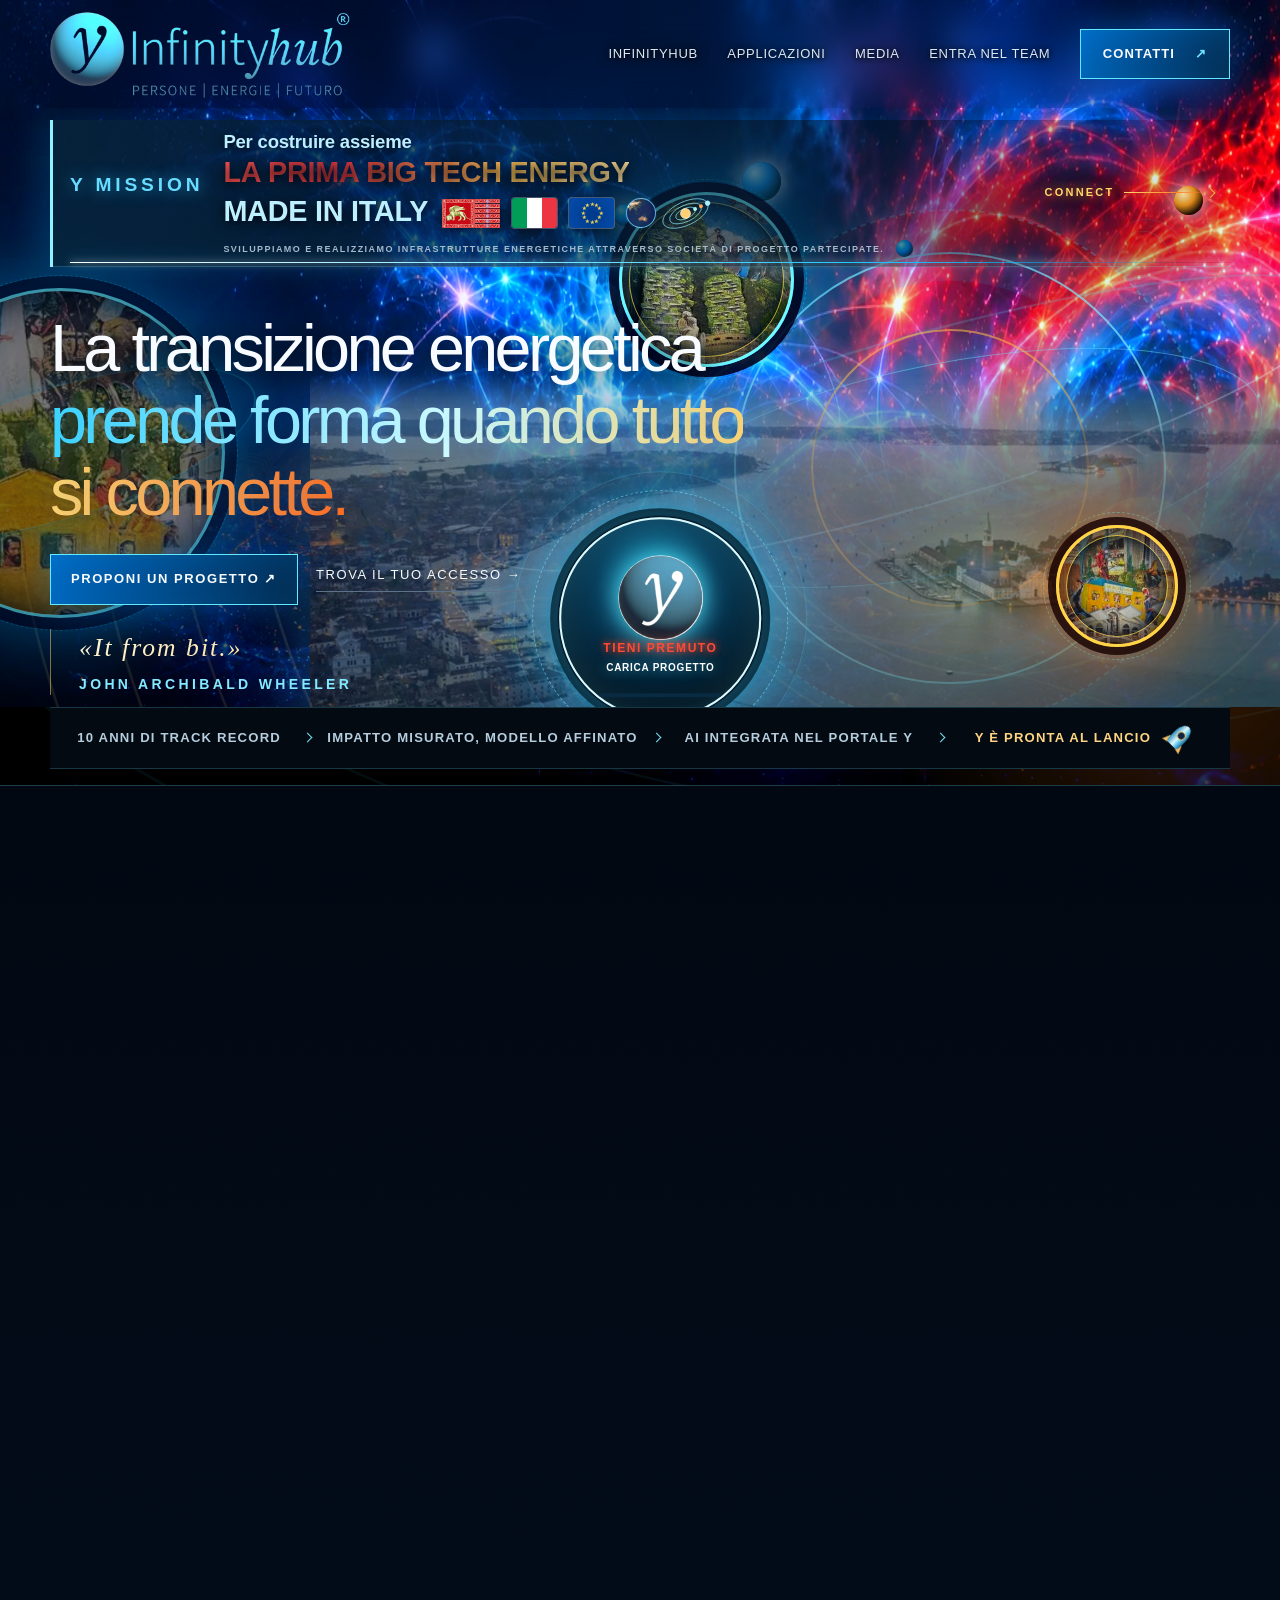
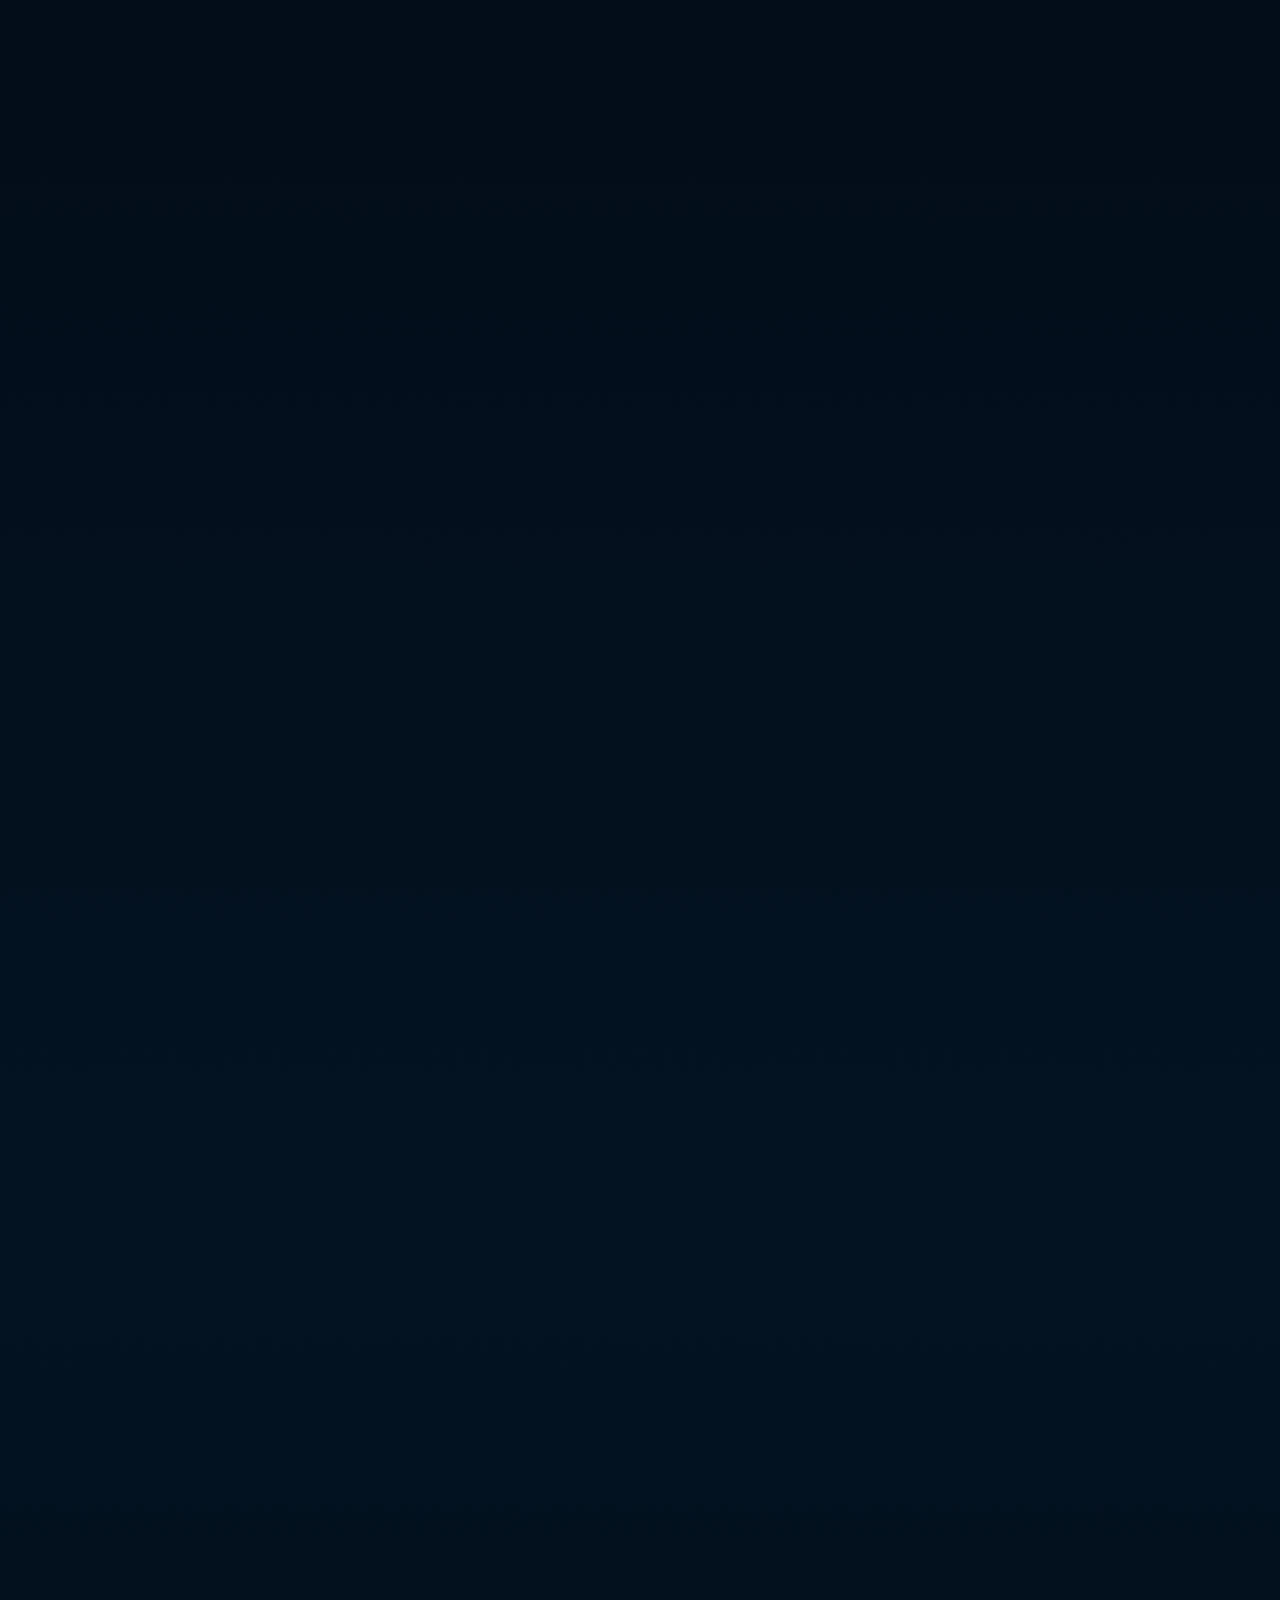
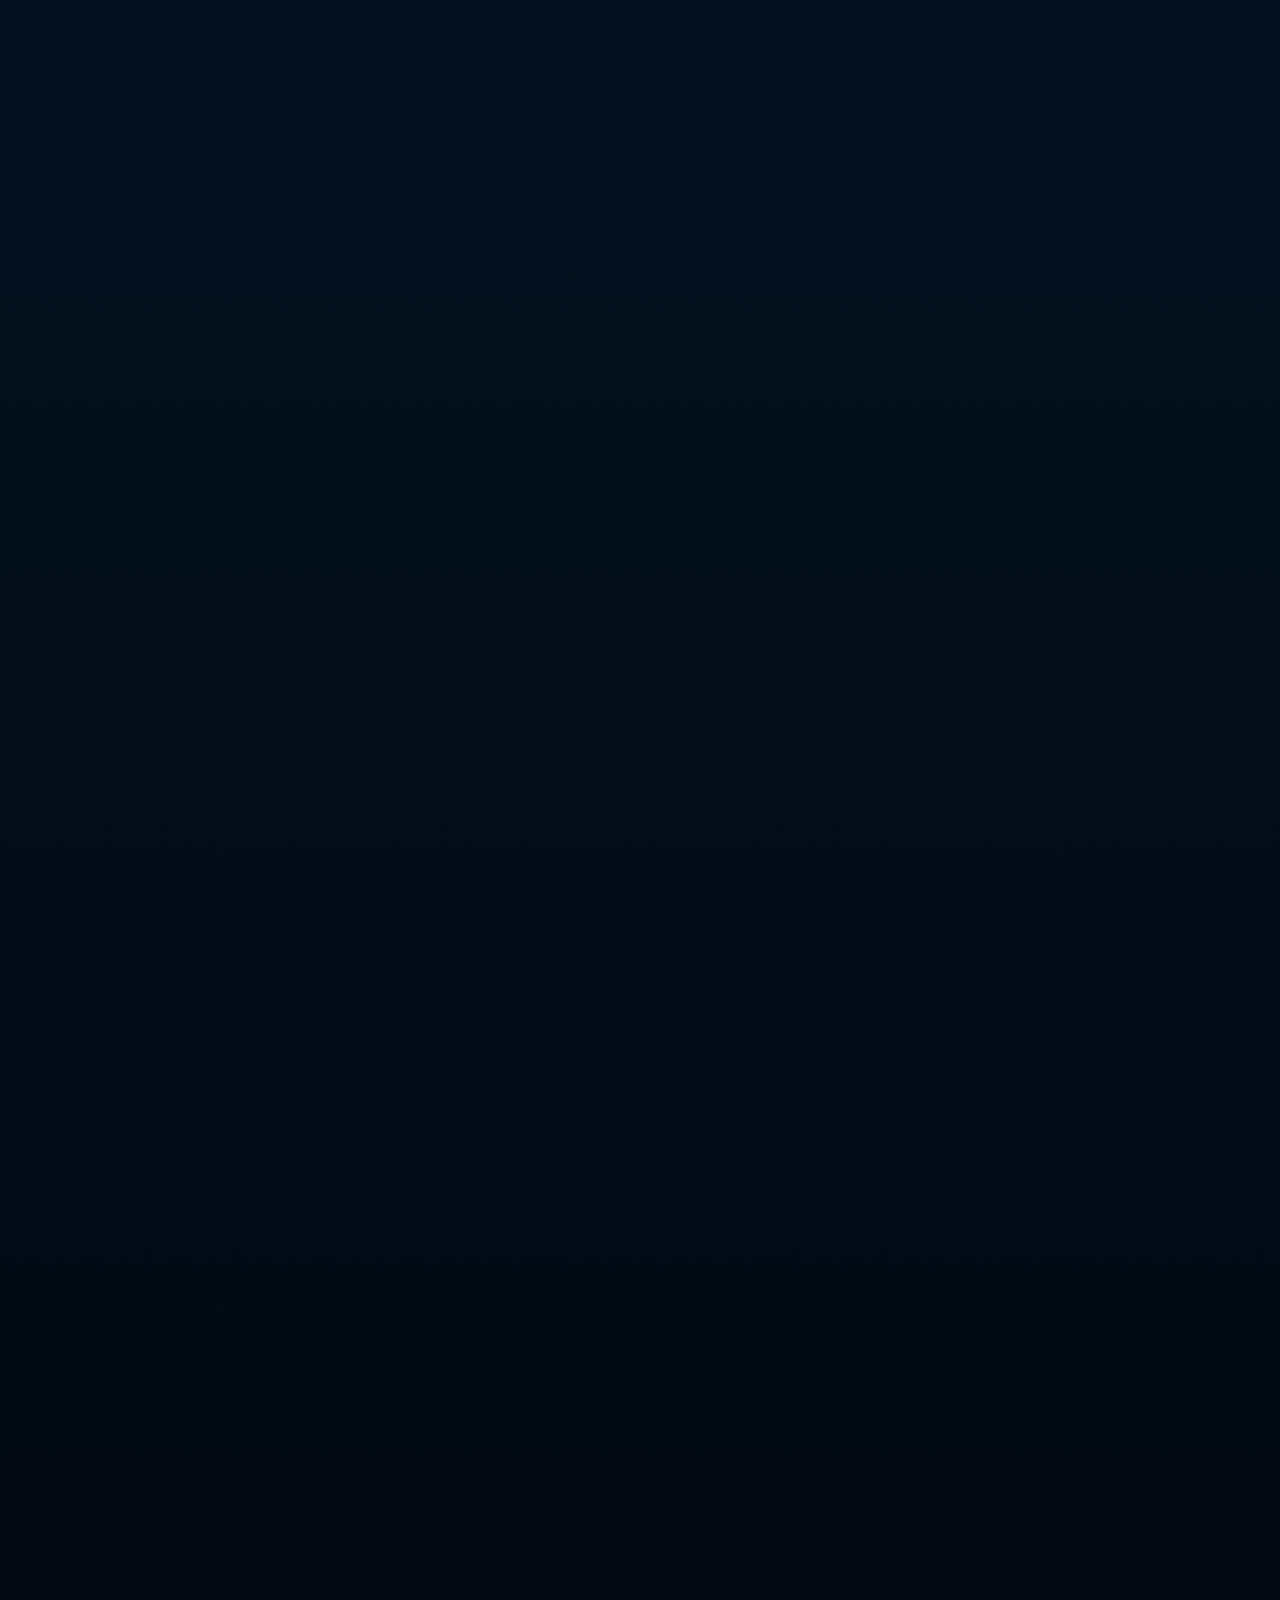
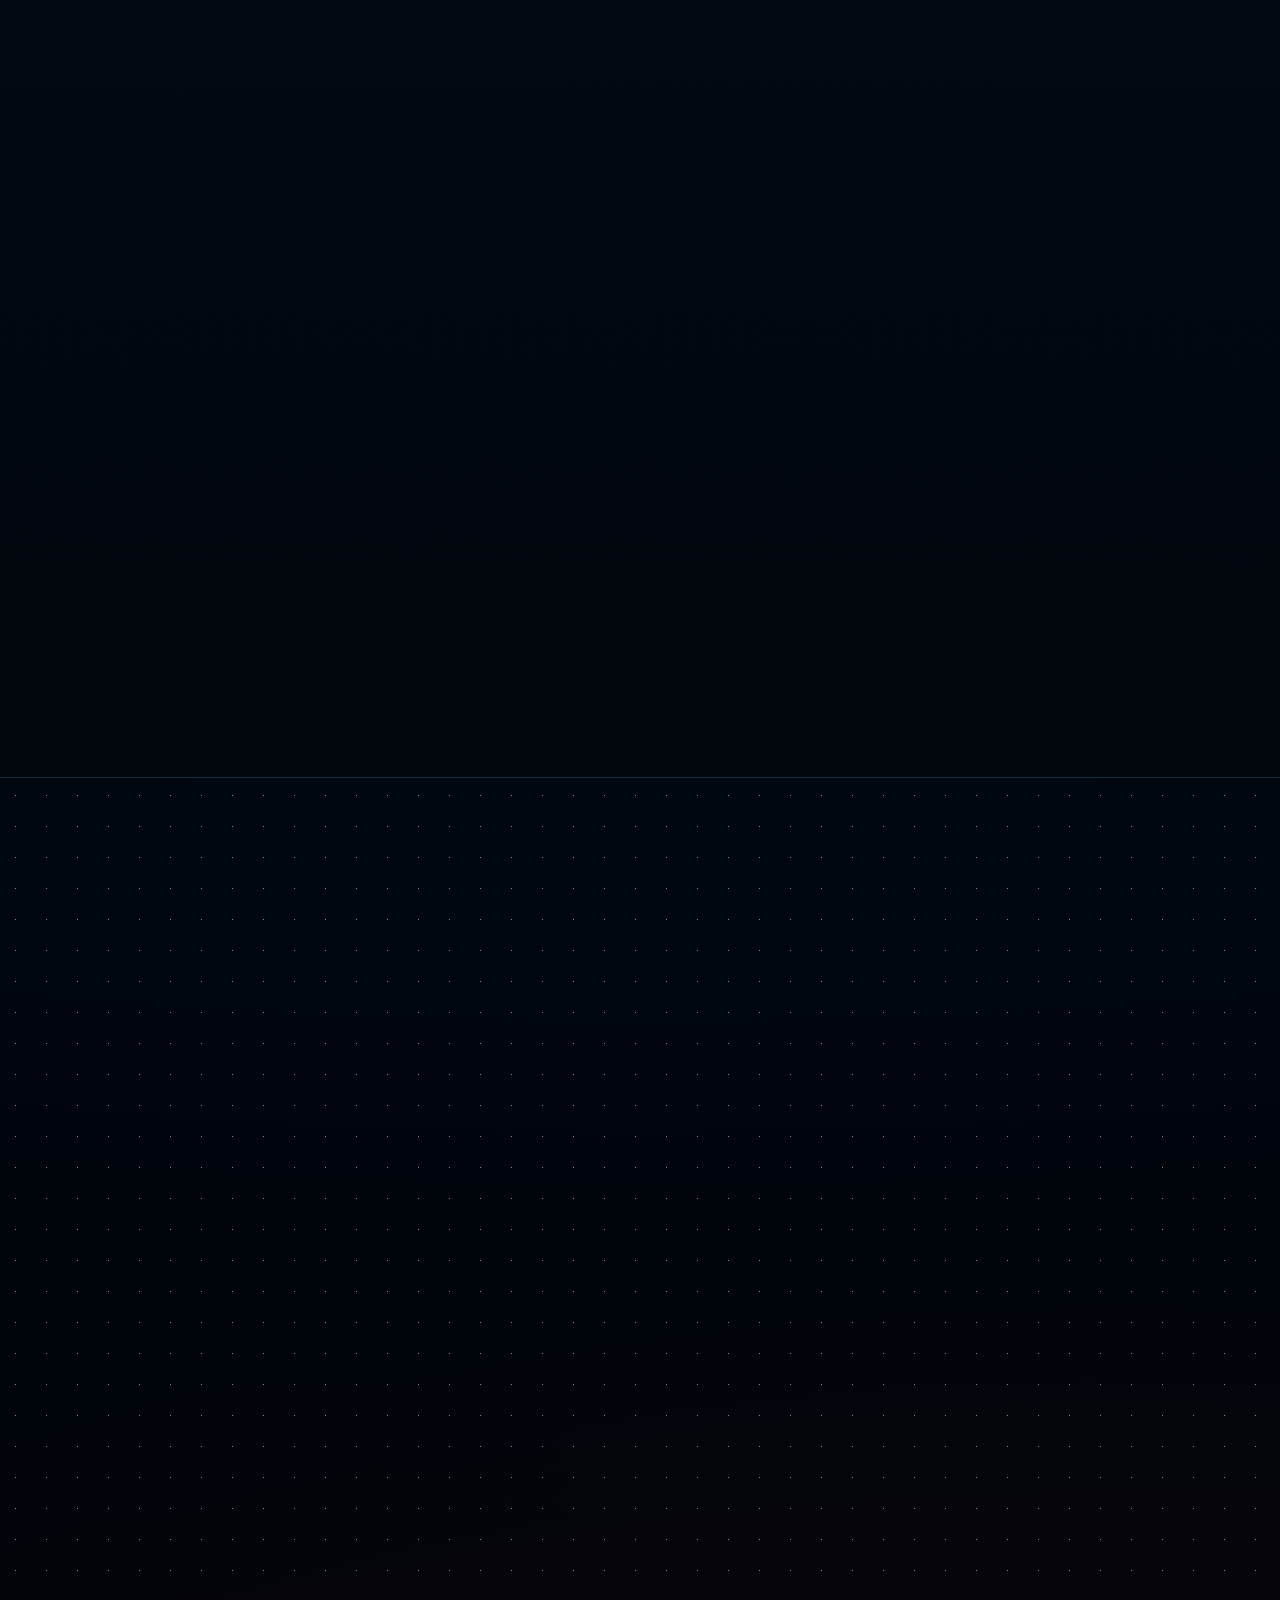
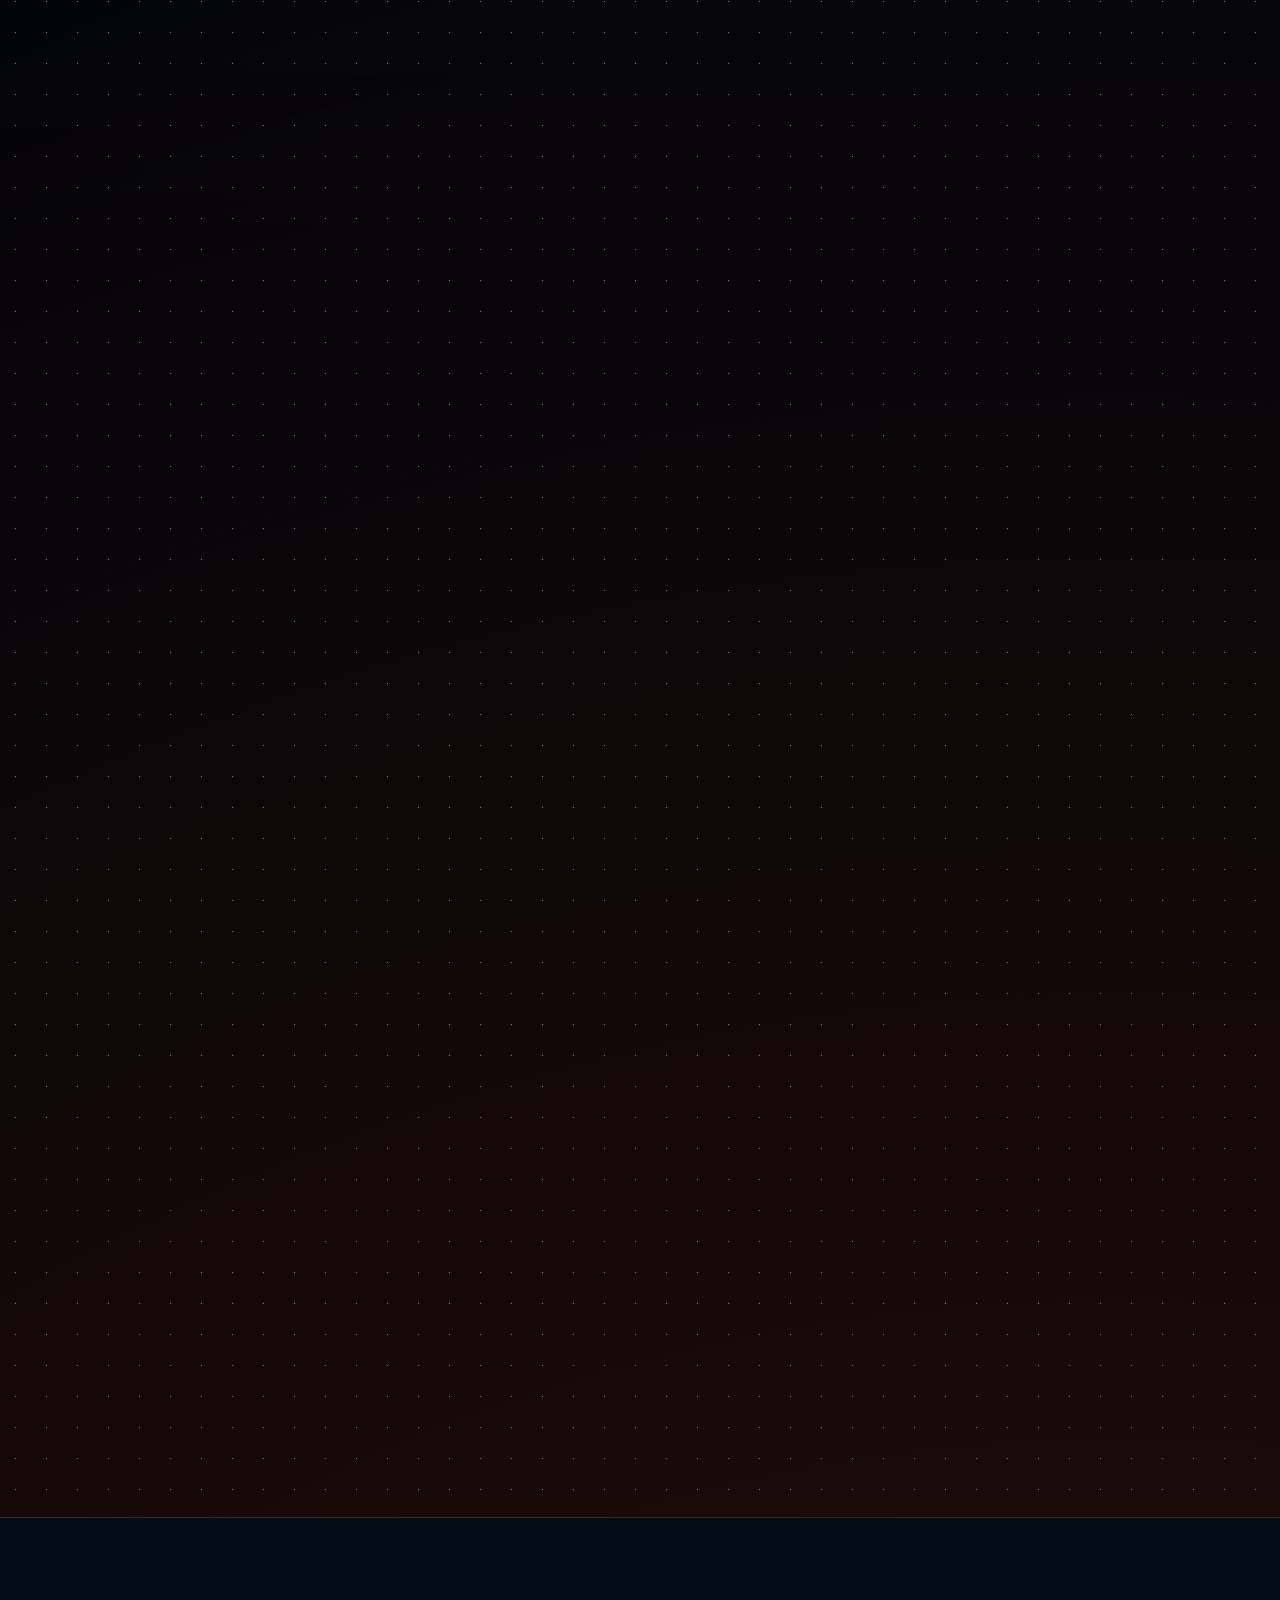
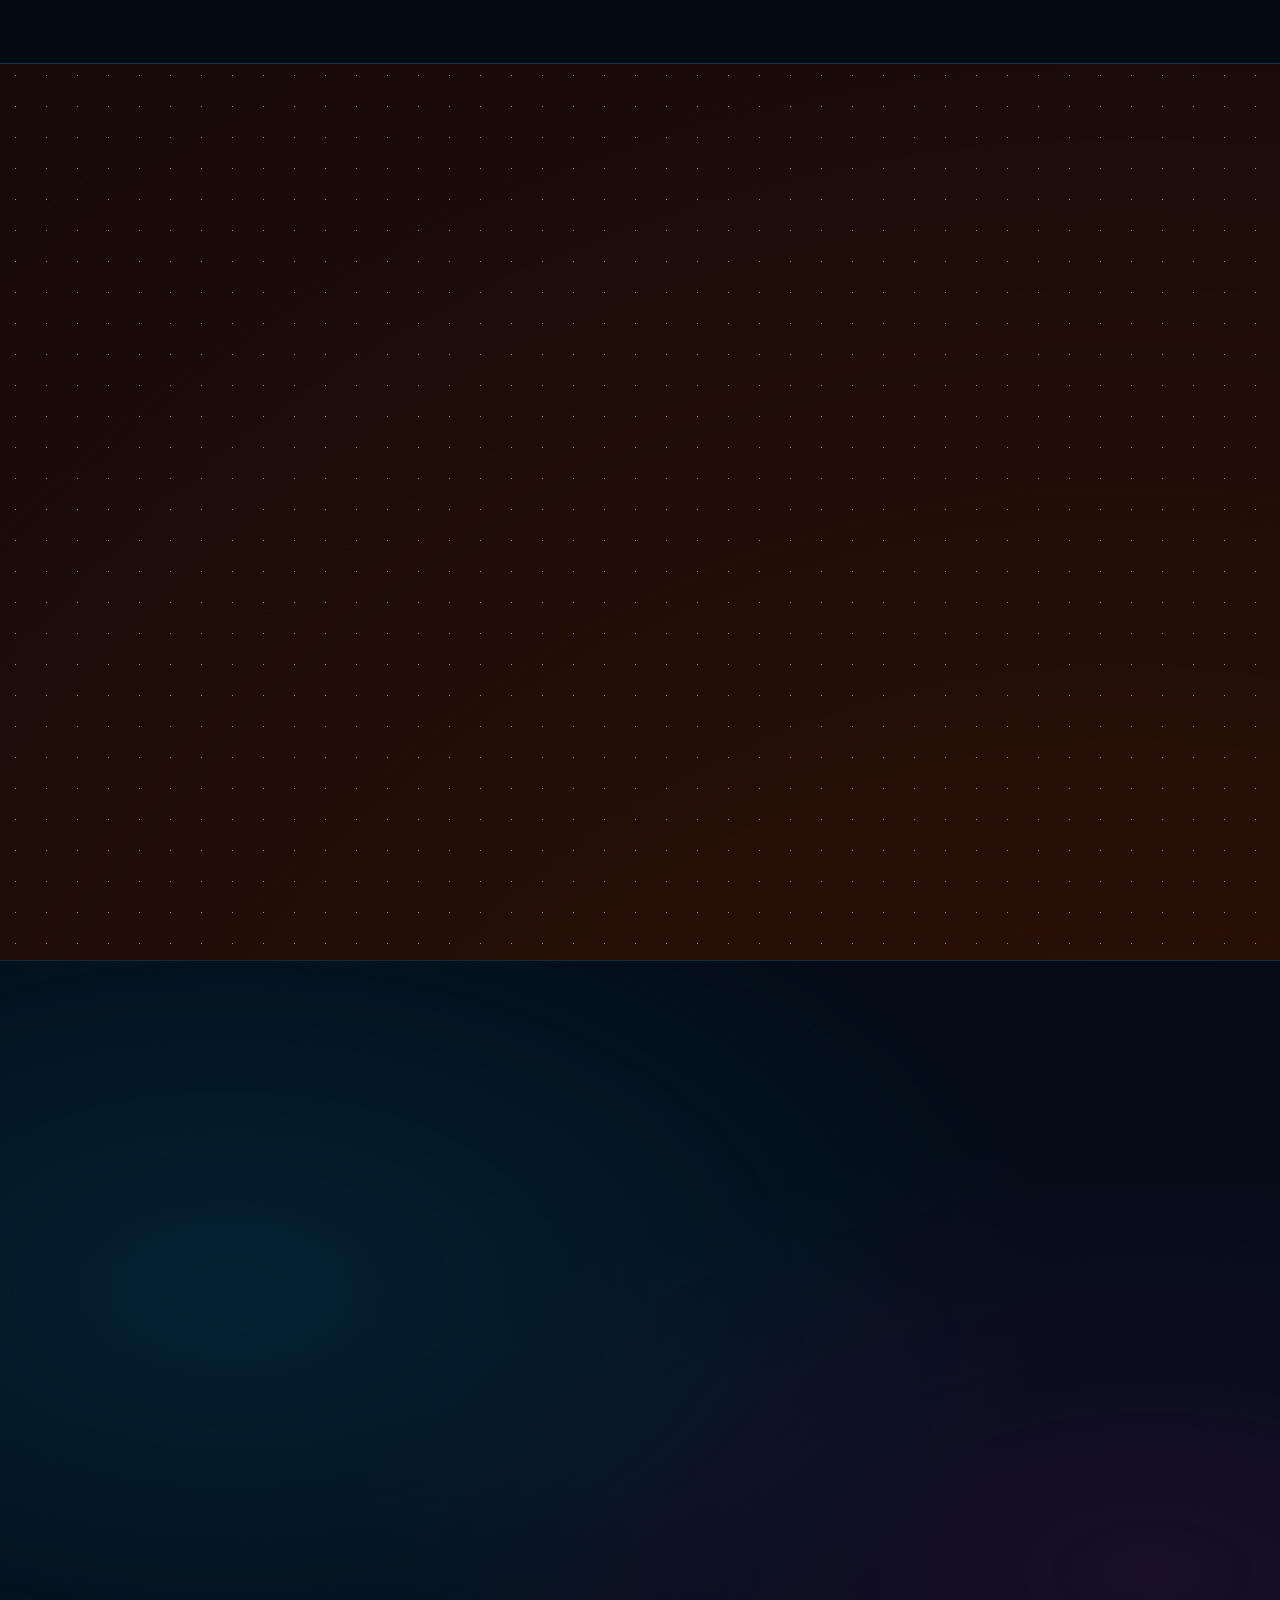
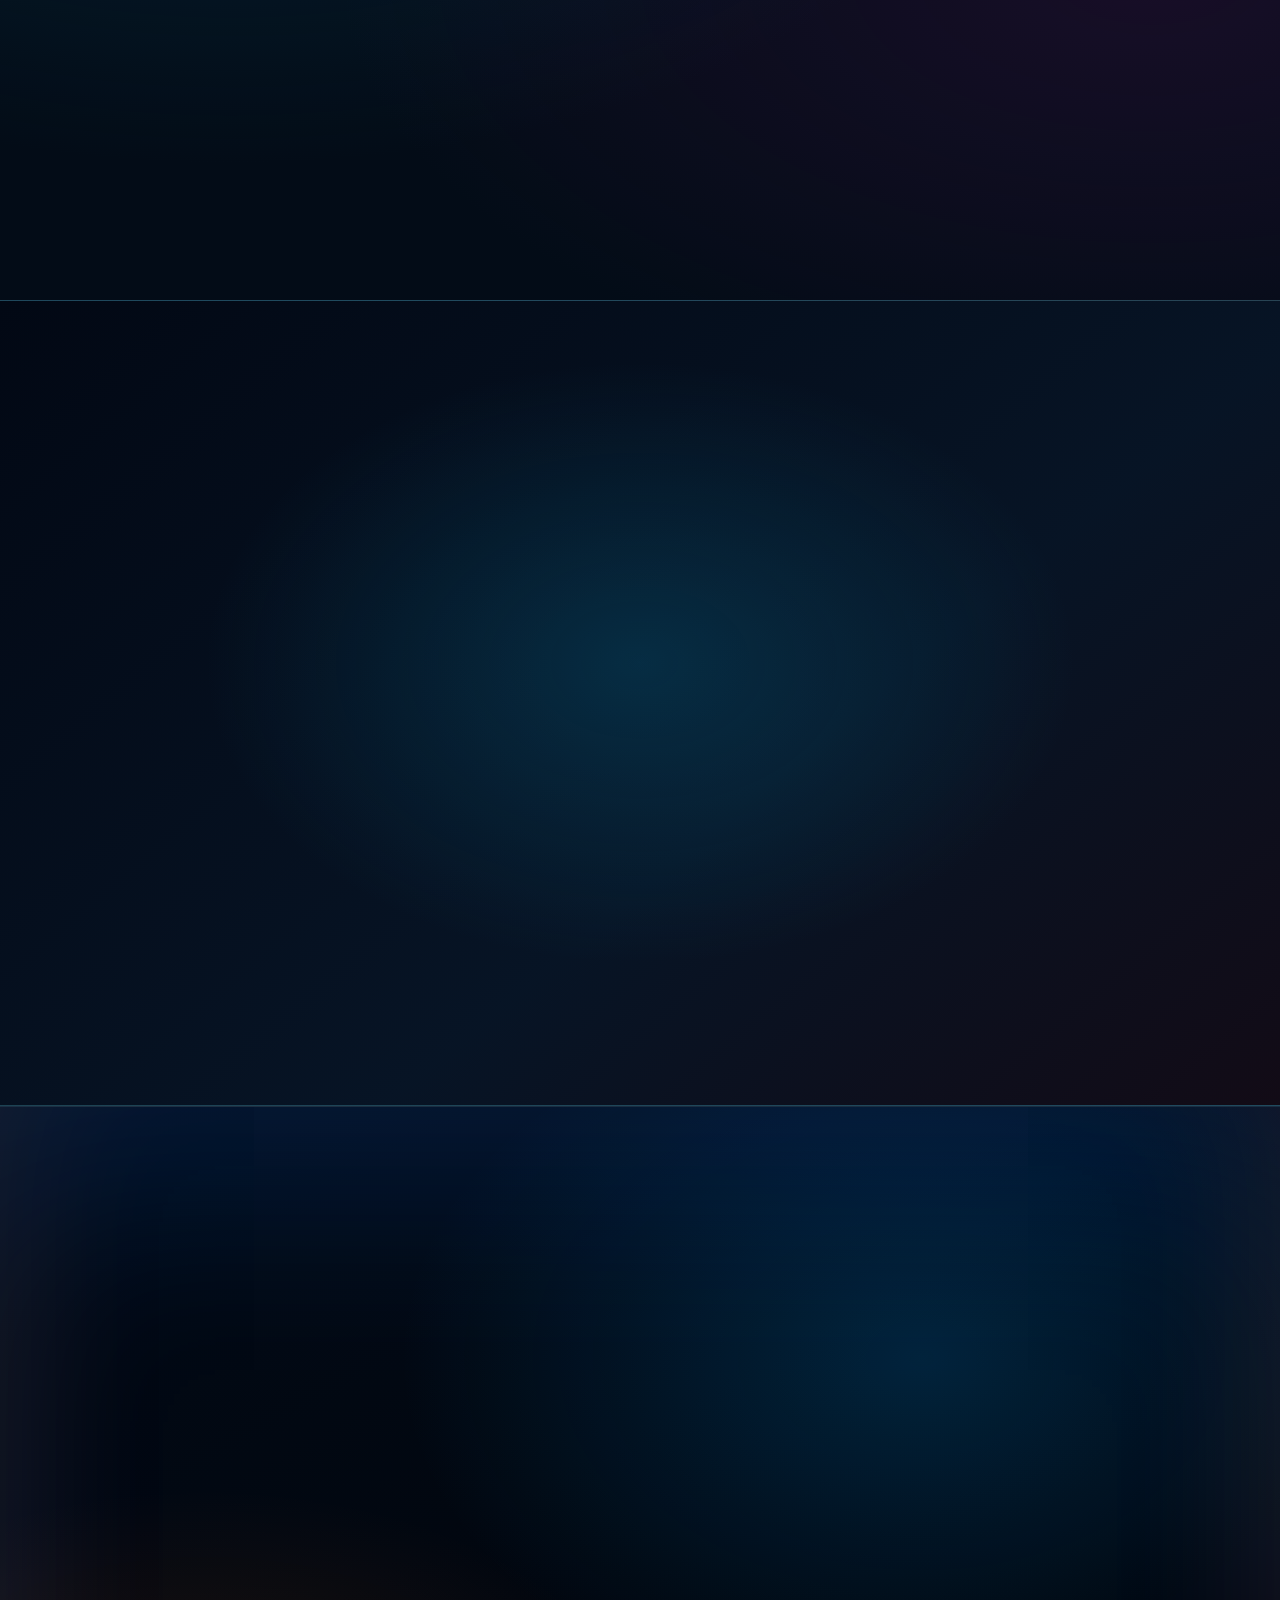
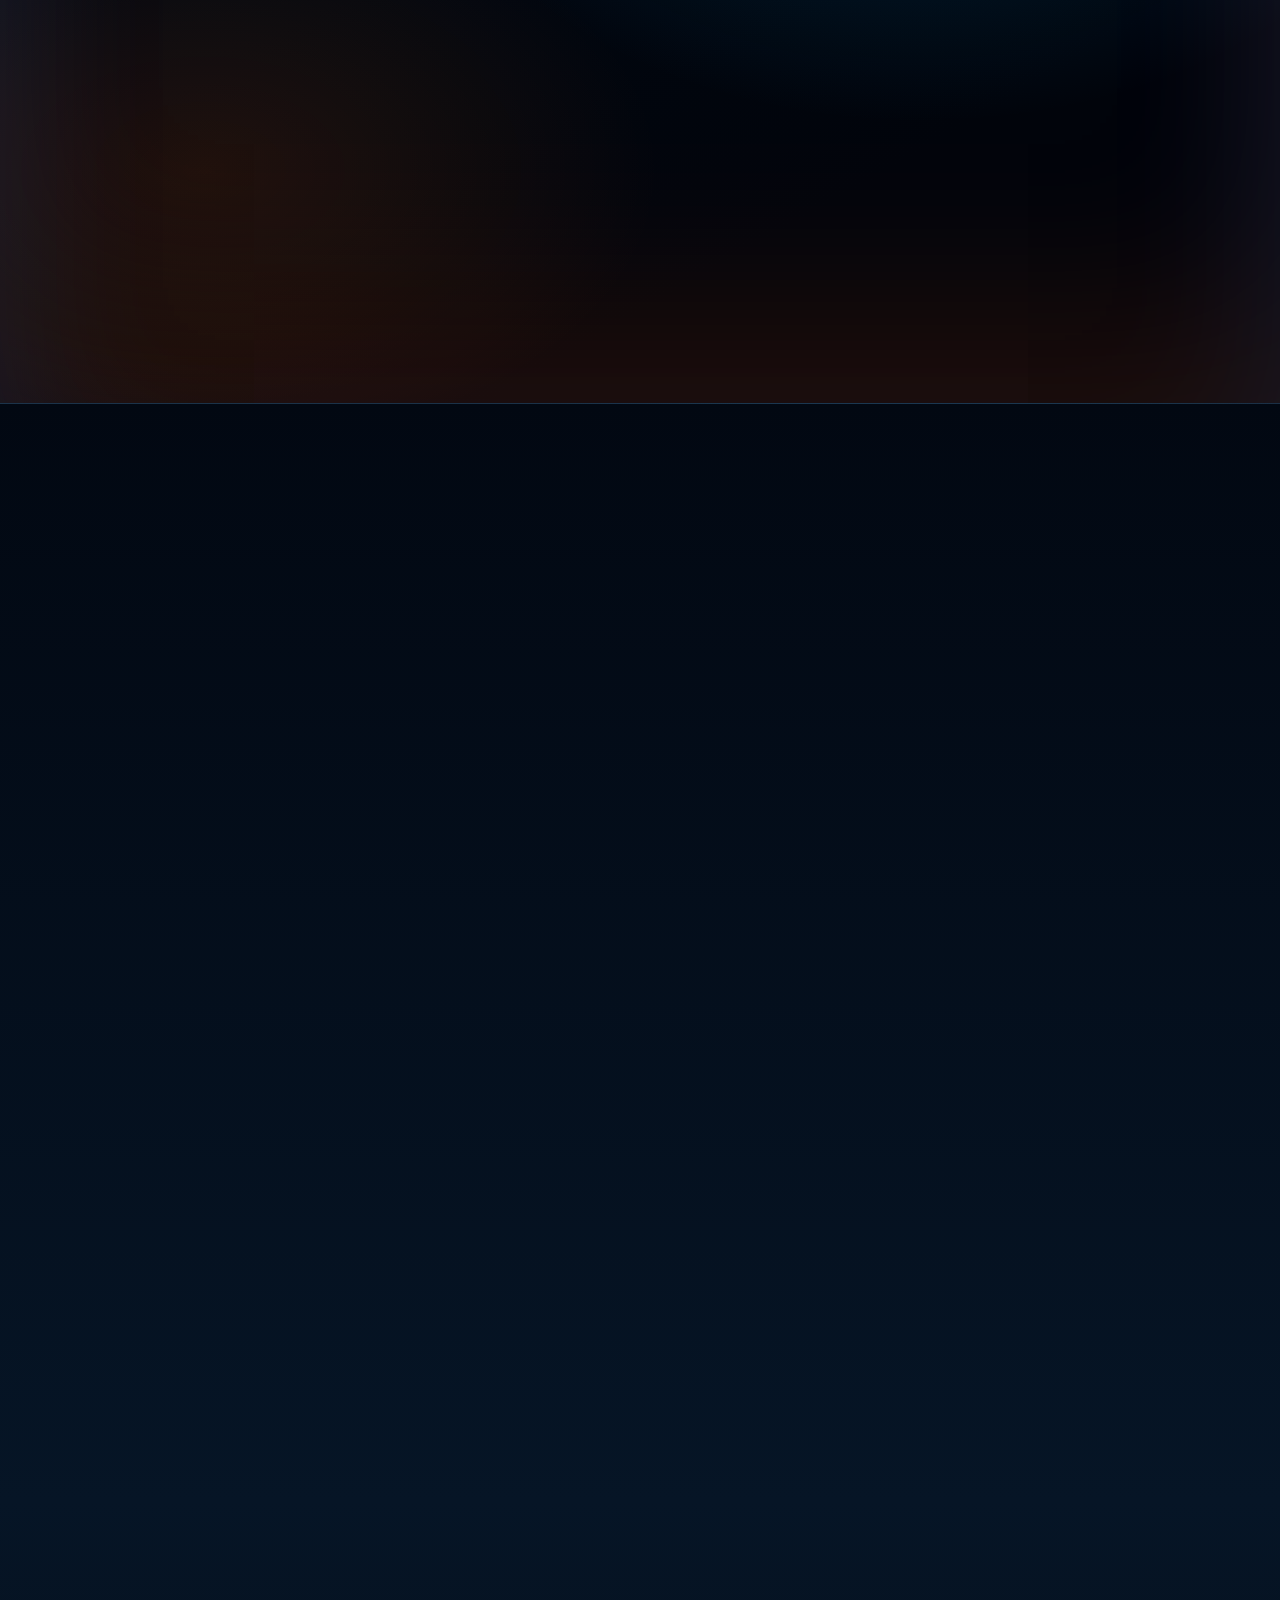
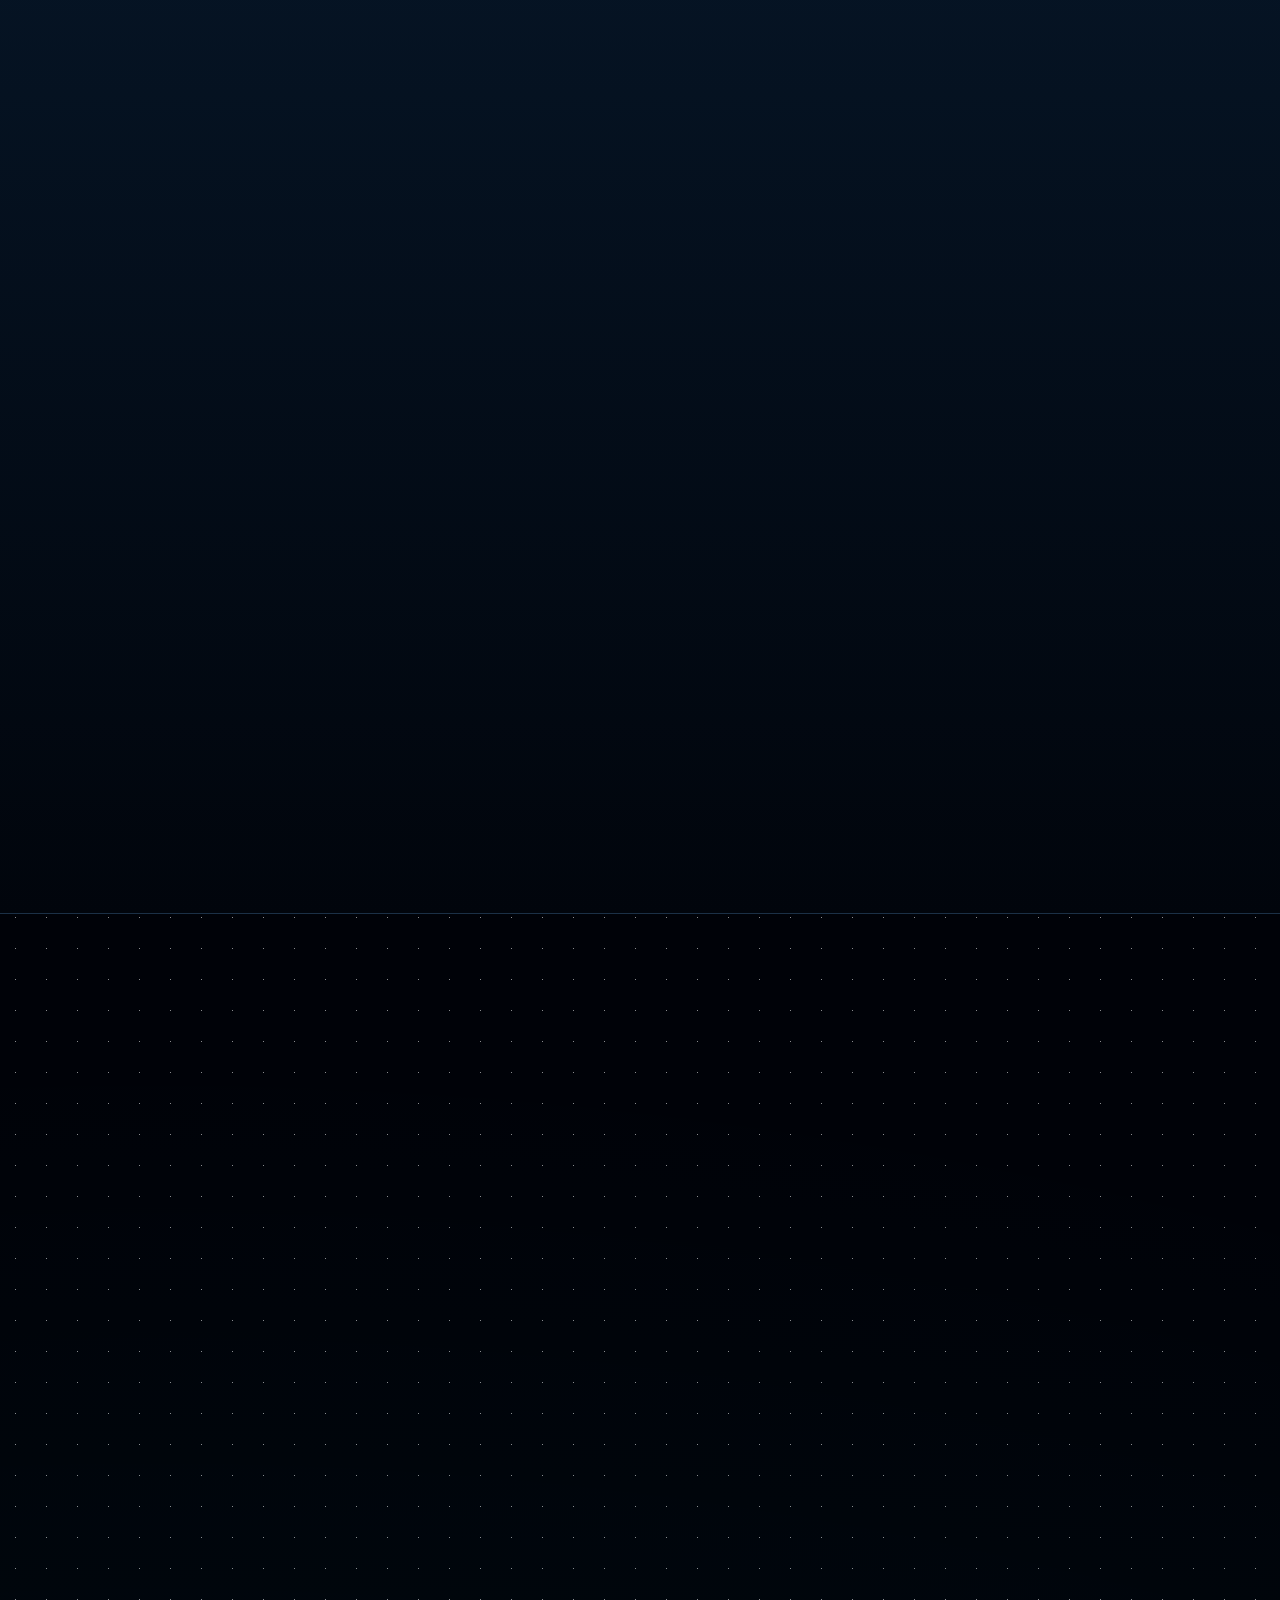
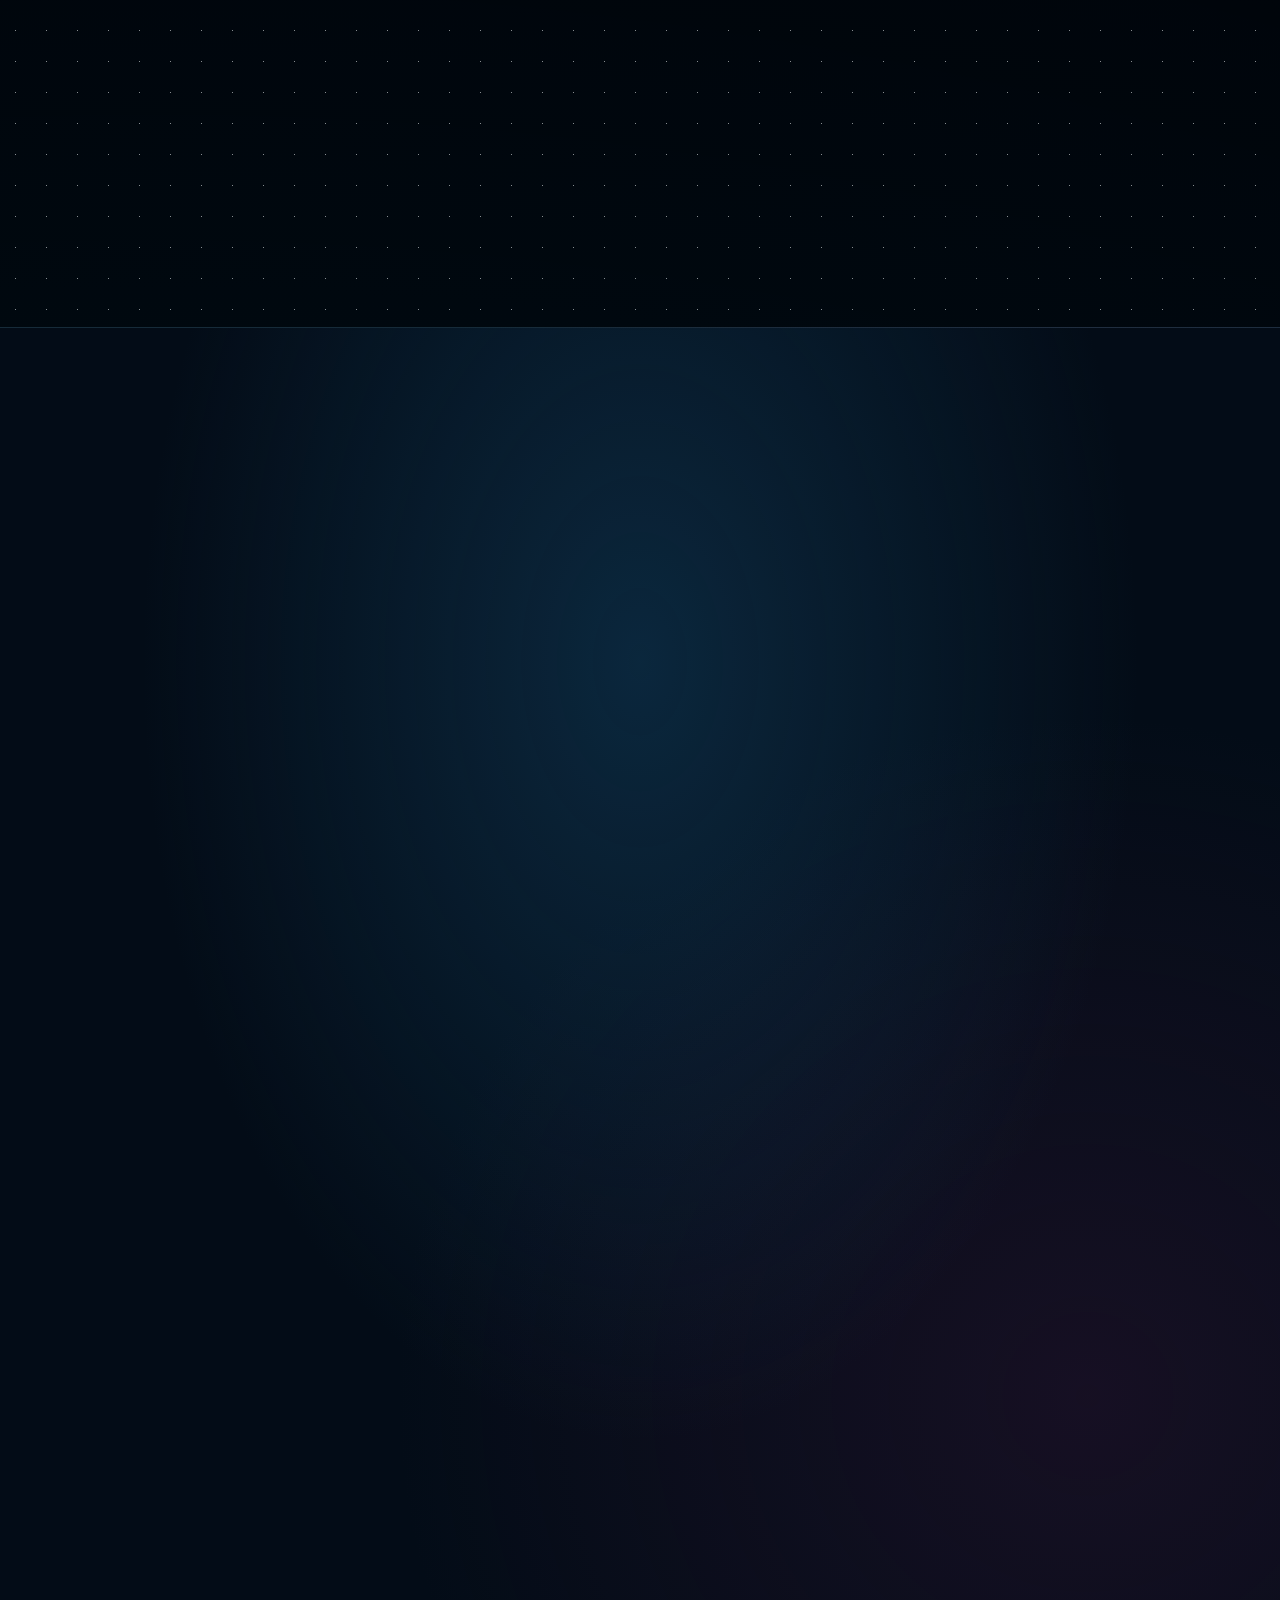
==== commit 147f4440: "EUREKA: publish approved Home Y revision 326" ====
--- a/index.html
+++ b/index.html
@@ -1,2 +1,2 @@
-<!DOCTYPE html><html lang="it"><head><meta charSet="utf-8"/><meta name="viewport" content="width=device-width, initial-scale=1"/><link rel="preload" as="image" href="https://maxbraghin.github.io/Y-sito-web-compilato/infinityhub-logo-header.webp" fetchPriority="high"/><link rel="preload" as="image" href="https://maxbraghin.github.io/Y-sito-web-compilato/serenissima-libro.svg"/><link rel="preload" as="image" href="https://maxbraghin.github.io/Y-sito-web-compilato/y-sigil-official.webp"/><link rel="preload" as="image" href="https://maxbraghin.github.io/Y-sito-web-compilato/y-tesla-plaid-cutout-v5.webp"/><link rel="stylesheet" href="https://maxbraghin.github.io/Y-sito-web-compilato/assets/index-C5ceVo19.css" data-rsc-css-href="https://maxbraghin.github.io/Y-sito-web-compilato/assets/index-C5ceVo19.css" data-precedence="vite-rsc/importer-resources"/><link rel="stylesheet" href="https://maxbraghin.github.io/Y-sito-web-compilato/assets/launch-bar-2gGEgQv8.css" data-precedence="vite-rsc/client-reference"/><link rel="stylesheet" href="https://maxbraghin.github.io/Y-sito-web-compilato/assets/social-constellation-BAFqKkB_.css" data-precedence="vite-rsc/client-reference"/><link rel="stylesheet" href="https://maxbraghin.github.io/Y-sito-web-compilato/assets/quantum-benefit-3ixWf8nX.css" data-precedence="vite-rsc/client-reference"/><link rel="modulepreload" href="https://maxbraghin.github.io/Y-sito-web-compilato/assets/layout-segment-context-TGd63SrB.js" crossorigin=""/><link rel="modulepreload" href="https://maxbraghin.github.io/Y-sito-web-compilato/assets/rolldown-runtime-S-ySWqyJ.js" crossorigin=""/><link rel="modulepreload" href="https://maxbraghin.github.io/Y-sito-web-compilato/assets/index-Cb4_R-Ye.js" crossorigin=""/><link rel="modulepreload" href="https://maxbraghin.github.io/Y-sito-web-compilato/assets/framework-CXnKph_e.js" crossorigin=""/><link rel="modulepreload" href="https://maxbraghin.github.io/Y-sito-web-compilato/assets/performance-controller-Ctba2_bO.js" crossorigin=""/><link rel="modulepreload" href="https://maxbraghin.github.io/Y-sito-web-compilato/assets/mission-cosmos-B03oAyFR.js" crossorigin=""/><link rel="modulepreload" href="https://maxbraghin.github.io/Y-sito-web-compilato/assets/hero-pipeline-trigger-CA5S5yiM.js" crossorigin=""/><link rel="modulepreload" href="https://maxbraghin.github.io/Y-sito-web-compilato/assets/y-orbital-field-CLuUvXGg.js" crossorigin=""/><link rel="modulepreload" href="https://maxbraghin.github.io/Y-sito-web-compilato/assets/launch-bar-DtcsdLqg.js" crossorigin=""/><link rel="modulepreload" href="https://maxbraghin.github.io/Y-sito-web-compilato/assets/identity-frame-CAqyyak7.js" crossorigin=""/><link rel="modulepreload" href="https://maxbraghin.github.io/Y-sito-web-compilato/assets/partner-galaxy-BIWph5Zu.js" crossorigin=""/><link rel="modulepreload" href="https://maxbraghin.github.io/Y-sito-web-compilato/assets/orbit-access-Cg6hFbod.js" crossorigin=""/><link rel="modulepreload" href="https://maxbraghin.github.io/Y-sito-web-compilato/assets/media-frames-C0N2HJcl.js" crossorigin=""/><link rel="modulepreload" href="https://maxbraghin.github.io/Y-sito-web-compilato/assets/social-constellation-DyqAk_Jr.js" crossorigin=""/><link rel="modulepreload" href="https://maxbraghin.github.io/Y-sito-web-compilato/assets/quantum-benefit-BFA8oqlu.js" crossorigin=""/><link rel="modulepreload" href="https://maxbraghin.github.io/Y-sito-web-compilato/assets/project-reel-4Ha-tnA6.js" crossorigin=""/><title>Infinityhub · Y Infrastructure Platform</title><meta name="description" content="Infinityhub S.p.A. Benefit: Portale Y, infrastruttura digitale e relazionale per la transizione energetica partecipata."/><meta property="og:title" content="Infinityhub · Y Infrastructure Platform"/><meta property="og:description" content="Infinityhub S.p.A. Benefit: Portale Y, infrastruttura digitale e relazionale per la transizione energetica partecipata."/><meta property="og:url" content="https://infinityhub-y-home.mbraghin.chatgpt.site/"/><meta property="og:site_name" content="Infinityhub"/><meta property="og:type" content="website"/><meta property="og:locale" content="it_IT"/><meta property="og:image" content="https://infinityhub-y-home.mbraghin.chatgpt.site/y-social-preview-home-20261015.jpg"/><meta property="og:image:width" content="1320"/><meta property="og:image:height" content="1580"/><meta property="og:image:type" content="image/jpeg"/><meta property="og:image:alt" content="Infinityhub · La transizione energetica prende forma quando tutto si connette."/><meta name="twitter:card" content="summary_large_image"/><meta name="twitter:title" content="Infinityhub · Y Infrastructure Platform"/><meta name="twitter:description" content="Infinityhub S.p.A. Benefit: Portale Y, infrastruttura digitale e relazionale per la transizione energetica partecipata."/><meta name="twitter:image" content="https://infinityhub-y-home.mbraghin.chatgpt.site/y-social-preview-home-20261015.jpg"/><link rel="icon" href="https://infinityhub-y-home.mbraghin.chatgpt.site/y-sigil-official.webp"/><link rel="apple-touch-icon" href="https://infinityhub-y-home.mbraghin.chatgpt.site/y-sigil-official.webp"/><script>self.__VINEXT_RSC_PARAMS__={}</script><script>self.__VINEXT_RSC_NAV__={"pathname":"/","searchParams":[]}</script><link rel="modulepreload" href="https://maxbraghin.github.io/Y-sito-web-compilato/assets/index-Cb4_R-Ye.js" />
-</head><body><main class="rev2 intentional-home"><div class="home-opening"><nav class="nav shell home-nav-refined"><a class="brand brand-official brand-header-original" href="#top" aria-label="Infinityhub home"><img decoding="async" src="https://maxbraghin.github.io/Y-sito-web-compilato/infinityhub-logo-header.webp" width="938" height="313" fetchPriority="high" alt="Infinityhub® · Persone, Energie, Futuro"/></a><div class="nav-links official-nav" aria-label="Navigazione Infinityhub"><div class="nav-group"><a href="https://www.infinityhub.it/chi-siamo/">Infinityhub</a><div class="nav-dropdown"><a href="https://www.infinityhub.it/chi-siamo/">Chi siamo</a><a href="https://www.infinityhub.it/governance/">Governance</a><a href="https://www.infinityhub.it/certificazioni/">Certificazioni</a><a href="https://www.infinityhub.it/alleanze/">Alleanze</a><a href="https://www.infinityhub.it/valutazione-impatto-infinityhub/">Il nostro impatto</a></div></div><a href="https://www.infinityhub.it/applicazioni/">Applicazioni</a><div class="nav-group"><a href="https://www.infinityhub.it/media/news/">Media</a><div class="nav-dropdown"><a href="https://www.infinityhub.it/media/news/">News</a><a href="https://www.infinityhub.it/media/dicono-di-noi/">Dicono di noi</a></div></div></div><div class="nav-actions"><a class="nav-utility" href="https://www.infinityhub.it/entra-nel-team/">Entra nel team</a><a class="button button-small" href="https://www.infinityhub.it/contatti/">Contatti <span>↗</span></a></div><details class="mobile-nav"><summary>Menu</summary><div><a href="https://www.infinityhub.it/chi-siamo/">Infinityhub</a><a href="https://www.infinityhub.it/applicazioni/">Applicazioni</a><a href="https://www.infinityhub.it/media/news/">News</a><a href="https://www.infinityhub.it/media/dicono-di-noi/">Dicono di noi</a><a href="https://www.infinityhub.it/entra-nel-team/">Entra nel team</a><a href="https://www.infinityhub.it/contatti/">Contatti</a></div></details></nav><section class="hero shell" id="top"><div class="hero-art" aria-hidden="true"><picture><source media="(max-width: 600px)" srcSet="https://maxbraghin.github.io/Y-sito-web-compilato/hero-galassia-y-mobile.webp"/><img src="https://maxbraghin.github.io/Y-sito-web-compilato/hero-galassia-y.webp" width="1675" height="939" alt="" fetchPriority="high" decoding="async"/></picture><div class="hero-left-cosmos"></div><div class="san-marco-veil"></div><div class="hero-flare"></div><div class="quantum-grid"></div></div><div class="energy-wave wave-a"></div><div class="energy-wave wave-b"></div><div class="hero-mission" aria-label="Y Mission"><span class="hero-mission-label">Y MISSION</span><strong><em>Per costruire assieme</em><br/><span class="hero-mission-headline"><span class="hero-mission-big-tech">LA PRIMA BIG TECH ENERGY</span> <em>MADE IN ITALY</em><span class="mission-worlds" aria-label="Da Venezia all’Italia, all’Europa, al mondo e al sistema solare"><img class="mission-serenissima" src="https://maxbraghin.github.io/Y-sito-web-compilato/serenissima-libro.svg" width="58" height="30" alt="Serenissima — Leone di San Marco con il libro aperto" title="Serenissima · F l a n k e r / Wikimedia Commons · Pubblico dominio"/><span class="mission-flag mission-italy" role="img" aria-label="Italia"></span><span class="mission-flag mission-europe" role="img" aria-label="Unione europea"><svg viewBox="0 0 60 40" aria-hidden="true"><text x="30" y="9" text-anchor="middle" dominant-baseline="middle" fill="#ffdf57" font-size="6">★</text><text x="36" y="10.607695154586736" text-anchor="middle" dominant-baseline="middle" fill="#ffdf57" font-size="6">★</text><text x="40.392304845413264" y="14.999999999999998" text-anchor="middle" dominant-baseline="middle" fill="#ffdf57" font-size="6">★</text><text x="42" y="21" text-anchor="middle" dominant-baseline="middle" fill="#ffdf57" font-size="6">★</text><text x="40.392304845413264" y="26.999999999999996" text-anchor="middle" dominant-baseline="middle" fill="#ffdf57" font-size="6">★</text><text x="36" y="31.392304845413264" text-anchor="middle" dominant-baseline="middle" fill="#ffdf57" font-size="6">★</text><text x="30" y="33" text-anchor="middle" dominant-baseline="middle" fill="#ffdf57" font-size="6">★</text><text x="24.000000000000004" y="31.392304845413264" text-anchor="middle" dominant-baseline="middle" fill="#ffdf57" font-size="6">★</text><text x="19.607695154586736" y="27.000000000000007" text-anchor="middle" dominant-baseline="middle" fill="#ffdf57" font-size="6">★</text><text x="18" y="21.000000000000004" text-anchor="middle" dominant-baseline="middle" fill="#ffdf57" font-size="6">★</text><text x="19.607695154586736" y="14.999999999999998" text-anchor="middle" dominant-baseline="middle" fill="#ffdf57" font-size="6">★</text><text x="23.999999999999993" y="10.60769515458674" text-anchor="middle" dominant-baseline="middle" fill="#ffdf57" font-size="6">★</text></svg></span><span class="mission-cosmos"><button type="button" class="mission-globe" aria-label="Ruota il mondo: trascina oppure usa le frecce destra e sinistra" title="Trascina per ruotare il mondo"></button><span class="mission-solar-live" role="img" aria-label="Sistema solare con pianeti in orbita"><svg viewBox="0 0 80 60" aria-hidden="true"><g transform="translate(40 30) rotate(-25)"><g><ellipse rx="30" ry="14.399999999999999" fill="none" stroke="#8ae7f4" stroke-width=".8"></ellipse><g transform="scale(1 .48)"><g class="solar-revolution solar-revolution-0"><g transform="translate(30 0) scale(1 2.0833)"><circle r="3.2" fill="#a9efff"></circle></g></g></g></g><g><ellipse rx="21" ry="10.08" fill="none" stroke="#8ae7f4" stroke-width=".8"></ellipse><g transform="scale(1 .48)"><g class="solar-revolution solar-revolution-1"><g transform="translate(21 0) scale(1 2.0833)"><circle r="2.4" fill="#ffa85e"></circle></g></g></g></g><g><ellipse rx="13" ry="6.24" fill="none" stroke="#8ae7f4" stroke-width=".8"></ellipse><g transform="scale(1 .48)"><g class="solar-revolution solar-revolution-2"><g transform="translate(13 0) scale(1 2.0833)"><circle r="2.4" fill="#a9efff"></circle></g></g></g></g><circle r="6" fill="#ffcf76" stroke="#fff0c1" stroke-width="1"></circle></g></svg></span></span></span></span></strong><span class="hero-mission-connect" aria-hidden="true">CONNECT <i></i></span><small>Sviluppiamo e realizziamo infrastrutture energetiche attraverso società di progetto partecipate.</small></div><div class="hero-index">∞</div><h1>La transizione energetica<br/><em>prende forma quando tutto si connette.</em></h1><div class="intentional-hero-actions"><a class="button" href="https://www.infinityhub.it/energivori/">PROPONI UN PROGETTO ↗</a><a class="text-link" href="#entra">TROVA IL TUO ACCESSO →</a></div><blockquote class="dante-verse dante-hero thought-wheeler"><p>«It from bit.»</p><cite>John Archibald Wheeler</cite></blockquote><div class="orbit hero-orbit-theatre"><span class="orbit-ring ring-one" aria-hidden="true"></span><span class="orbit-ring ring-two" aria-hidden="true"></span><span class="orbit-ring ring-three" aria-hidden="true"></span><button type="button" class="y-core hero-pipeline-trigger is-idle" style="--hero-progress:0%" aria-label="Tieni premuto per caricare un progetto nella pipeline Y" aria-live="polite"><canvas class="y-orbital-layer y-orbital-back" aria-hidden="true"></canvas><canvas class="y-orbital-layer y-orbital-front" aria-hidden="true"></canvas><canvas class="y-coherence-pulse" aria-hidden="true"></canvas><span class="hero-pipeline-aura" aria-hidden="true"></span><img decoding="async" src="https://maxbraghin.github.io/Y-sito-web-compilato/y-sigil-official.webp" alt="" draggable="false"/><span class="hero-pipeline-instruction">TIENI PREMUTO</span><strong>CARICA PROGETTO</strong><em class="hero-pipeline-progress" aria-hidden="true"><i></i></em></button><div class="hero-pipeline-fx is-idle" aria-hidden="true"><div class="hero-pipeline-plaid-bg"></div><div class="hero-pipeline-gold"></div><div class="hero-pipeline-stars"><i style="--star-x:-410px;--star-y:-250px;--star-delay:0s"></i><i style="--star-x:-285px;--star-y:-330px;--star-delay:0.045s"></i><i style="--star-x:-120px;--star-y:-360px;--star-delay:0.09s"></i><i style="--star-x:75px;--star-y:-345px;--star-delay:0.135s"></i><i style="--star-x:245px;--star-y:-285px;--star-delay:0.18s"></i><i style="--star-x:390px;--star-y:-185px;--star-delay:0.22499999999999998s"></i><i style="--star-x:-440px;--star-y:-55px;--star-delay:0s"></i><i style="--star-x:-330px;--star-y:95px;--star-delay:0.045s"></i><i style="--star-x:-205px;--star-y:255px;--star-delay:0.09s"></i><i style="--star-x:-42px;--star-y:340px;--star-delay:0.135s"></i><i style="--star-x:145px;--star-y:315px;--star-delay:0.18s"></i><i style="--star-x:305px;--star-y:225px;--star-delay:0.22499999999999998s"></i><i style="--star-x:430px;--star-y:72px;--star-delay:0s"></i><i style="--star-x:355px;--star-y:-35px;--star-delay:0.045s"></i><i style="--star-x:205px;--star-y:72px;--star-delay:0.09s"></i><i style="--star-x:20px;--star-y:155px;--star-delay:0.135s"></i><i style="--star-x:-150px;--star-y:105px;--star-delay:0.18s"></i><i style="--star-x:-285px;--star-y:-85px;--star-delay:0.22499999999999998s"></i></div></div><div class="hero-pipeline-launch is-idle" aria-hidden="true"><span class="hero-pipeline-tesla-glow"></span><img class="hero-pipeline-tesla" src="https://maxbraghin.github.io/Y-sito-web-compilato/y-tesla-plaid-cutout-v5.webp" width="1024" height="1536" alt="" draggable="false"/></div></div><div class="cosmic-satellites" aria-hidden="true"><span></span><span></span><span></span><span></span><span></span><span></span><span></span><span></span></div><div class="hero-collage-world world-left collage-icon collage-2" aria-hidden="true"></div><div class="hero-collage-world world-a collage-icon collage-1" aria-hidden="true"></div><div class="hero-collage-world world-b collage-icon collage-4" aria-hidden="true"></div></section></div><div class="shell _container_9xju2_1"><ol class="_bar_9xju2_6" aria-label="Il percorso verso il lancio di Y"><li>10 anni di track record</li><li>Impatto misurato, modello affinato</li><li>AI integrata nel Portale Y</li><li class="_destination_9xju2_47"><strong>Y è pronta al lancio</strong><span class="_launchpad_9xju2_49" aria-hidden="true"><span class="_rocket_9xju2_57"><span class="_exhaust_9xju2_91"></span><span class="_fins_9xju2_84"></span><span class="_hull_9xju2_64"></span></span></span></li></ol></div><section class="partner-galaxy partner-galaxy-prime quantum-signature-anchor" id="partner"><div class="quantum-signature-anchor quantum-identity-frame"><iframe title="L’identità Y: sei funzioni in un’unica realtà" loading="lazy" style="display:block;width:100%;max-width:1672px;aspect-ratio:1672 / 941;margin:0 auto;border:0;background:#020911"></iframe><p class="y-identity-statement">Un armonizzatore industriale e finanziario che sviluppa, realizza e partecipa a infrastrutture di lungo periodo.</p><span class="quantum-signature quantum-signature-bottom"><span class="quantum-hbar">ℏ</span> <!-- -->01<!-- --> · <!-- -->CAMPO</span></div><div class="shell identity-partner-access"><a class="work-portal work-portal-cyan" href="https://www.infinityhub.it/contatti/" target="_blank" rel="noreferrer" aria-label="Diventa partner: Porta reti, imprese e territori."><span class="work-portal-orbit" aria-hidden="true"><i></i><b>01</b></span><span class="work-portal-copy"><small>PARTNER PORTAL</small><strong>Porta reti, imprese e territori.</strong><em>Diventa partner<!-- --> <b>↗</b></em></span></a></div><div class="shell y-partner-statement"><h2>Competenze diverse. Partecipazione condivisa.</h2><p>La partecipazione al capitale può affiancare il contributo operativo, collegando gli attori ai risultati e alla continuità del progetto. Ruoli e quote sono definiti per ciascuna SPV.</p></div><div class="relational-galaxy galaxy-phase-open "><div class="galaxy-deep-space" aria-hidden="true"><svg class="galaxy-star-backdrop" viewBox="0 0 620 941" preserveAspectRatio="xMidYMid slice"><image href="https://maxbraghin.github.io/Y-sito-web-compilato/hero-galassia-y.webp" width="1675" height="941"></image></svg><span class="galaxy-star" style="left:0%;top:0%;width:0.7px;height:0.7px;animation-delay:0s"></span><span class="galaxy-star" style="left:37.3%;top:61.7%;width:1.35px;height:1.35px;animation-delay:-0.3s"></span><span class="galaxy-star" style="left:74.6%;top:23.400000000000006%;width:2px;height:2px;animation-delay:-0.6s"></span><span class="galaxy-star" style="left:11.899999999999991%;top:85.10000000000002%;width:2.6500000000000004px;height:2.6500000000000004px;animation-delay:-0.8999999999999999s"></span><span class="galaxy-star" style="left:49.19999999999999%;top:46.80000000000001%;width:3.3px;height:3.3px;animation-delay:-1.2s"></span><span class="galaxy-star" style="left:86.5%;top:8.5%;width:0.7px;height:0.7px;animation-delay:-1.5s"></span><span class="galaxy-star" style="left:23.799999999999983%;top:70.20000000000005%;width:1.35px;height:1.35px;animation-delay:-1.7999999999999998s"></span><span class="galaxy-star" style="left:61.099999999999966%;top:31.900000000000034%;width:2px;height:2px;animation-delay:-2.1s"></span><span class="galaxy-star" style="left:98.39999999999998%;top:93.60000000000002%;width:2.6500000000000004px;height:2.6500000000000004px;animation-delay:-2.4s"></span><span class="galaxy-star" style="left:35.69999999999999%;top:55.30000000000007%;width:3.3px;height:3.3px;animation-delay:-2.6999999999999997s"></span><span class="galaxy-star" style="left:73%;top:17%;width:0.7px;height:0.7px;animation-delay:-3s"></span><span class="galaxy-star" style="left:10.299999999999955%;top:78.70000000000005%;width:1.35px;height:1.35px;animation-delay:-3.3s"></span><span class="galaxy-star" style="left:47.599999999999966%;top:40.40000000000009%;width:2px;height:2px;animation-delay:-3.5999999999999996s"></span><span class="galaxy-star" style="left:84.89999999999998%;top:2.1000000000000227%;width:2.6500000000000004px;height:2.6500000000000004px;animation-delay:-3.9s"></span><span class="galaxy-star" style="left:22.199999999999932%;top:63.80000000000007%;width:3.3px;height:3.3px;animation-delay:-4.2s"></span><span class="galaxy-star" style="left:59.5%;top:25.5%;width:0.7px;height:0.7px;animation-delay:-4.5s"></span><span class="galaxy-star" style="left:96.79999999999995%;top:87.20000000000005%;width:1.35px;height:1.35px;animation-delay:-4.8s"></span><span class="galaxy-star" style="left:34.09999999999991%;top:48.90000000000009%;width:2px;height:2px;animation-delay:-5.1s"></span><span class="galaxy-star" style="left:71.39999999999998%;top:10.600000000000136%;width:2.6500000000000004px;height:2.6500000000000004px;animation-delay:-5.3999999999999995s"></span><span class="galaxy-star" style="left:8.699999999999932%;top:72.29999999999995%;width:3.3px;height:3.3px;animation-delay:-5.7s"></span><span class="galaxy-star" style="left:46%;top:34%;width:0.7px;height:0.7px;animation-delay:-6s"></span><span class="galaxy-star" style="left:83.29999999999995%;top:95.70000000000005%;width:1.35px;height:1.35px;animation-delay:-6.3s"></span><span class="galaxy-star" style="left:20.59999999999991%;top:57.40000000000009%;width:2px;height:2px;animation-delay:-6.6s"></span><span class="galaxy-star" style="left:57.89999999999998%;top:19.100000000000136%;width:2.6500000000000004px;height:2.6500000000000004px;animation-delay:-6.8999999999999995s"></span><span class="galaxy-star" style="left:95.19999999999993%;top:80.80000000000018%;width:3.3px;height:3.3px;animation-delay:-7.199999999999999s"></span><span class="galaxy-star" style="left:32.499999999999886%;top:42.5%;width:0.7px;height:0.7px;animation-delay:-7.5s"></span><span class="galaxy-star" style="left:69.79999999999995%;top:4.2000000000000455%;width:1.35px;height:1.35px;animation-delay:-7.8s"></span><span class="galaxy-star" style="left:7.099999999999909%;top:65.90000000000009%;width:2px;height:2px;animation-delay:-8.1s"></span><span class="galaxy-star" style="left:44.399999999999864%;top:27.600000000000136%;width:2.6500000000000004px;height:2.6500000000000004px;animation-delay:-8.4s"></span><span class="galaxy-star" style="left:81.69999999999982%;top:89.30000000000018%;width:3.3px;height:3.3px;animation-delay:-8.7s"></span><span class="galaxy-star" style="left:19%;top:51%;width:0.7px;height:0.7px;animation-delay:-9s"></span><span class="galaxy-star" style="left:56.299999999999955%;top:12.700000000000045%;width:1.35px;height:1.35px;animation-delay:-9.299999999999999s"></span><span class="galaxy-star" style="left:93.59999999999991%;top:74.40000000000009%;width:2px;height:2px;animation-delay:-9.6s"></span><span class="galaxy-star" style="left:30.899999999999864%;top:36.100000000000136%;width:2.6500000000000004px;height:2.6500000000000004px;animation-delay:-9.9s"></span><span class="galaxy-star" style="left:68.19999999999982%;top:97.80000000000018%;width:3.3px;height:3.3px;animation-delay:-10.2s"></span><span class="galaxy-star" style="left:5.5%;top:59.5%;width:0.7px;height:0.7px;animation-delay:-10.5s"></span><span class="galaxy-star" style="left:42.799999999999955%;top:21.200000000000273%;width:1.35px;height:1.35px;animation-delay:-10.799999999999999s"></span><span class="galaxy-star" style="left:80.09999999999991%;top:82.90000000000009%;width:2px;height:2px;animation-delay:-11.1s"></span><span class="galaxy-star" style="left:17.399999999999864%;top:44.59999999999991%;width:2.6500000000000004px;height:2.6500000000000004px;animation-delay:-11.4s"></span><span class="galaxy-star" style="left:54.69999999999982%;top:6.300000000000182%;width:3.3px;height:3.3px;animation-delay:-11.7s"></span><span class="galaxy-star" style="left:92%;top:68%;width:0.7px;height:0.7px;animation-delay:-12s"></span><span class="galaxy-star" style="left:29.299999999999955%;top:29.700000000000273%;width:1.35px;height:1.35px;animation-delay:-12.299999999999999s"></span><span class="galaxy-star" style="left:66.59999999999991%;top:91.40000000000009%;width:2px;height:2px;animation-delay:-12.6s"></span><span class="galaxy-star" style="left:3.8999999999998636%;top:53.09999999999991%;width:2.6500000000000004px;height:2.6500000000000004px;animation-delay:-12.9s"></span><span class="galaxy-star" style="left:41.19999999999982%;top:14.800000000000182%;width:3.3px;height:3.3px;animation-delay:-13.2s"></span><span class="galaxy-star" style="left:78.49999999999977%;top:76.5%;width:0.7px;height:0.7px;animation-delay:-13.5s"></span><span class="galaxy-star" style="left:15.799999999999955%;top:38.20000000000027%;width:1.35px;height:1.35px;animation-delay:-13.799999999999999s"></span><span class="galaxy-star" style="left:53.09999999999991%;top:99.90000000000009%;width:2px;height:2px;animation-delay:-14.1s"></span><span class="galaxy-star" style="left:90.39999999999986%;top:61.600000000000364%;width:2.6500000000000004px;height:2.6500000000000004px;animation-delay:-14.399999999999999s"></span><span class="galaxy-star" style="left:27.699999999999818%;top:23.300000000000182%;width:3.3px;height:3.3px;animation-delay:-14.7s"></span><span class="galaxy-star" style="left:64.99999999999977%;top:85%;width:0.7px;height:0.7px;animation-delay:-15s"></span><span class="galaxy-star" style="left:2.2999999999999545%;top:46.70000000000027%;width:1.35px;height:1.35px;animation-delay:-15.299999999999999s"></span><span class="galaxy-star" style="left:39.59999999999991%;top:8.400000000000091%;width:2px;height:2px;animation-delay:-15.6s"></span><span class="galaxy-star" style="left:76.89999999999986%;top:70.10000000000036%;width:2.6500000000000004px;height:2.6500000000000004px;animation-delay:-15.899999999999999s"></span><span class="galaxy-star" style="left:14.199999999999818%;top:31.800000000000182%;width:3.3px;height:3.3px;animation-delay:-16.2s"></span><span class="galaxy-star" style="left:51.5%;top:93.5%;width:0.7px;height:0.7px;animation-delay:-16.5s"></span><span class="galaxy-star" style="left:88.79999999999973%;top:55.20000000000027%;width:1.35px;height:1.35px;animation-delay:-16.8s"></span><span class="galaxy-star" style="left:26.09999999999991%;top:16.90000000000009%;width:2px;height:2px;animation-delay:-17.099999999999998s"></span><span class="galaxy-star" style="left:63.399999999999636%;top:78.60000000000036%;width:2.6500000000000004px;height:2.6500000000000004px;animation-delay:-17.4s"></span><span class="galaxy-star" style="left:0.6999999999998181%;top:40.30000000000018%;width:3.3px;height:3.3px;animation-delay:-17.7s"></span><span class="galaxy-star" style="left:38%;top:2%;width:0.7px;height:0.7px;animation-delay:-18s"></span><span class="galaxy-star" style="left:75.29999999999973%;top:63.70000000000027%;width:1.35px;height:1.35px;animation-delay:-18.3s"></span><span class="galaxy-star" style="left:12.599999999999909%;top:25.40000000000009%;width:2px;height:2px;animation-delay:-18.599999999999998s"></span><span class="galaxy-star" style="left:49.899999999999636%;top:87.10000000000036%;width:2.6500000000000004px;height:2.6500000000000004px;animation-delay:-18.9s"></span><svg class="galaxy-small-planet" viewBox="61 148 54 54" style="left:5%;top:8%;width:18px;animation-delay:0s"><image href="https://maxbraghin.github.io/Y-sito-web-compilato/galassia-partner-y-crisp-v2.webp" width="1672" height="941"></image></svg><svg class="galaxy-small-planet" viewBox="1587 463 62 62" style="left:22%;top:37%;width:31px;animation-delay:-2s"><image href="https://maxbraghin.github.io/Y-sito-web-compilato/galassia-partner-y-crisp-v2.webp" width="1672" height="941"></image></svg><svg class="galaxy-small-planet" viewBox="61 148 54 54" style="left:39%;top:66%;width:44px;animation-delay:-4s"><image href="https://maxbraghin.github.io/Y-sito-web-compilato/galassia-partner-y-crisp-v2.webp" width="1672" height="941"></image></svg><svg class="galaxy-small-planet" viewBox="1587 463 62 62" style="left:56%;top:11%;width:57px;animation-delay:-6s"><image href="https://maxbraghin.github.io/Y-sito-web-compilato/galassia-partner-y-crisp-v2.webp" width="1672" height="941"></image></svg><svg class="galaxy-small-planet" viewBox="61 148 54 54" style="left:73%;top:40%;width:18px;animation-delay:-8s"><image href="https://maxbraghin.github.io/Y-sito-web-compilato/galassia-partner-y-crisp-v2.webp" width="1672" height="941"></image></svg><svg class="galaxy-small-planet" viewBox="1587 463 62 62" style="left:90%;top:69%;width:31px;animation-delay:-10s"><image href="https://maxbraghin.github.io/Y-sito-web-compilato/galassia-partner-y-crisp-v2.webp" width="1672" height="941"></image></svg><svg class="galaxy-small-planet" viewBox="61 148 54 54" style="left:17%;top:14%;width:44px;animation-delay:-12s"><image href="https://maxbraghin.github.io/Y-sito-web-compilato/galassia-partner-y-crisp-v2.webp" width="1672" height="941"></image></svg><svg class="galaxy-small-planet" viewBox="1587 463 62 62" style="left:34%;top:43%;width:57px;animation-delay:-14s"><image href="https://maxbraghin.github.io/Y-sito-web-compilato/galassia-partner-y-crisp-v2.webp" width="1672" height="941"></image></svg><span class="galaxy-space-orbit space-orbit-one"></span><span class="galaxy-space-orbit space-orbit-two"></span><span class="galaxy-space-orbit space-orbit-three"></span><i></i><b></b></div><header class="relational-regia"><div class="relational-founder-lockup" aria-label="Infinityhub"><img class="relational-founder-wordmark" src="https://maxbraghin.github.io/Y-sito-web-compilato/infinityhub-logo-header.webp" alt="Infinityhub" width="938" height="313" loading="lazy" decoding="async"/><span class="relational-founder-y-flight" aria-hidden="true"><img src="https://maxbraghin.github.io/Y-sito-web-compilato/infinityhub-logo-header.webp" alt="" width="938" height="313" loading="lazy" decoding="async"/></span></div><strong>PORTALE Y · ARMONIZZATORE</strong><span>Ingegneria · Imprese · Capitale · Finanza · Gestione</span></header><div class="relational-stage"><svg class="relational-links" viewBox="0 0 1000 800" preserveAspectRatio="none" aria-hidden="true"><path class="founder-link" d="M500 0 L500 355"></path><g class="link-lit"><path id="partner-path-0" d="M190 176 Q500 176 500 408" class="relational-line"></path><path d="M190 176 Q500 176 500 408" class="relational-flow" style="animation-delay:0s"></path></g><g class="link-lit"><path id="partner-path-1" d="M810 176 Q500 176 500 408" class="relational-line"></path><path d="M810 176 Q500 176 500 408" class="relational-flow" style="animation-delay:-1s"></path></g><g class="link-lit"><path id="partner-path-2" d="M130 408 Q500 408 500 408" class="relational-line"></path><path d="M130 408 Q500 408 500 408" class="relational-flow" style="animation-delay:-2s"></path></g><g class="link-lit"><path id="partner-path-3" d="M870 408 Q500 408 500 408" class="relational-line"></path><path d="M870 408 Q500 408 500 408" class="relational-flow" style="animation-delay:-3s"></path></g><g class="link-lit"><path id="partner-path-4" d="M230 640 Q500 640 500 408" class="relational-line"></path><path d="M230 640 Q500 640 500 408" class="relational-flow" style="animation-delay:-4s"></path></g><g class="link-lit"><path id="partner-path-5" d="M770 640 Q500 640 500 408" class="relational-line"></path><path d="M770 640 Q500 640 500 408" class="relational-flow" style="animation-delay:-5s"></path></g></svg><div class="relational-core"><canvas class="y-orbital-layer y-orbital-back" aria-hidden="true"></canvas><canvas class="y-orbital-layer y-orbital-front" aria-hidden="true"></canvas><img src="https://maxbraghin.github.io/Y-sito-web-compilato/marketplace-reference-core-v5.webp" alt="" loading="lazy" decoding="async"/><strong>SPV <span>PARTECIPATA</span></strong></div><button type="button" class="relational-partner " style="--node-x:19%;--node-y:22%;--node-delay:0s;--galaxy-in-delay:980ms;--galaxy-out-delay:300ms" aria-pressed="false"><span class="relational-planet-flight"><span class="relational-planet"><span class="partner-orbit partner-orbit-a" aria-hidden="true"></span><span class="partner-orbit partner-orbit-b" aria-hidden="true"></span><svg class="partner-original-art" viewBox="224 124 124 124" aria-hidden="true"><image href="https://maxbraghin.github.io/Y-sito-web-compilato/galassia-partner-y-crisp-v2.webp" width="1672" height="941"></image></svg></span></span><strong>Associazioni &amp; comunità</strong><span class="relational-role">PROMOTORE<!-- --> <i>·</i> <!-- -->Benefici locali</span></button><button type="button" class="relational-partner " style="--node-x:81%;--node-y:22%;--node-delay:-1.6s;--galaxy-in-delay:1050ms;--galaxy-out-delay:240ms" aria-pressed="false"><span class="relational-planet-flight"><span class="relational-planet"><span class="partner-orbit partner-orbit-a" aria-hidden="true"></span><span class="partner-orbit partner-orbit-b" aria-hidden="true"></span><svg class="partner-original-art" viewBox="1282 126 124 124" aria-hidden="true"><image href="https://maxbraghin.github.io/Y-sito-web-compilato/galassia-partner-y-crisp-v2.webp" width="1672" height="941"></image></svg></span></span><strong>Energivori &amp; immobili</strong><span class="relational-role">SOCIO<!-- --> <i>·</i> <!-- -->Risparmio · dividendi</span></button><button type="button" class="relational-partner " style="--node-x:13%;--node-y:51%;--node-delay:-3.2s;--galaxy-in-delay:1120ms;--galaxy-out-delay:180ms" aria-pressed="false"><span class="relational-planet-flight"><span class="relational-planet"><span class="partner-orbit partner-orbit-a" aria-hidden="true"></span><span class="partner-orbit partner-orbit-b" aria-hidden="true"></span><svg class="partner-original-art" viewBox="115 398 122 122" aria-hidden="true"><image href="https://maxbraghin.github.io/Y-sito-web-compilato/galassia-partner-y-crisp-v2.webp" width="1672" height="941"></image></svg></span></span><strong>Finanza, banche &amp; fondi</strong><span class="relational-role">CREDITO<!-- --> <i>·</i> <!-- -->Interessi</span></button><button type="button" class="relational-partner " style="--node-x:87%;--node-y:51%;--node-delay:-4.800000000000001s;--galaxy-in-delay:1190ms;--galaxy-out-delay:120ms" aria-pressed="false"><span class="relational-planet-flight"><span class="relational-planet"><span class="partner-orbit partner-orbit-a" aria-hidden="true"></span><span class="partner-orbit partner-orbit-b" aria-hidden="true"></span><svg class="partner-original-art" viewBox="1408 398 122 122" aria-hidden="true"><image href="https://maxbraghin.github.io/Y-sito-web-compilato/galassia-partner-y-crisp-v2.webp" width="1672" height="941"></image></svg></span></span><strong>Professionisti &amp; sviluppatori</strong><span class="relational-role">SOCIO<!-- --> <i>·</i> <!-- -->Dividendi</span></button><button type="button" class="relational-partner " style="--node-x:23%;--node-y:80%;--node-delay:-6.4s;--galaxy-in-delay:1260ms;--galaxy-out-delay:60ms" aria-pressed="false"><span class="relational-planet-flight"><span class="relational-planet"><span class="partner-orbit partner-orbit-a" aria-hidden="true"></span><span class="partner-orbit partner-orbit-b" aria-hidden="true"></span><svg class="partner-original-art" viewBox="235 714 126 126" aria-hidden="true"><image href="https://maxbraghin.github.io/Y-sito-web-compilato/galassia-partner-y-crisp-v2.webp" width="1672" height="941"></image></svg></span></span><strong>Investitori · crowdfunding · club deal</strong><span class="relational-role">SOCIO<!-- --> <i>·</i> <!-- -->Dividendi</span></button><button type="button" class="relational-partner " style="--node-x:77%;--node-y:80%;--node-delay:-8s;--galaxy-in-delay:1330ms;--galaxy-out-delay:0ms" aria-pressed="false"><span class="relational-planet-flight"><span class="relational-planet"><span class="partner-orbit partner-orbit-a" aria-hidden="true"></span><span class="partner-orbit partner-orbit-b" aria-hidden="true"></span><svg class="partner-original-art" viewBox="1282 715 124 124" aria-hidden="true"><image href="https://maxbraghin.github.io/Y-sito-web-compilato/galassia-partner-y-crisp-v2.webp" width="1672" height="941"></image></svg></span></span><strong>Tecnologie · fornitori · artigiani · subcontractor</strong><span class="relational-role">SOCIO<!-- --> <i>·</i> <!-- -->Dividendi</span></button></div><footer class="relational-field-label relational-field-statement">La condivisione del Capitale in un cammino di esperienza condivisa e osservata (interne &amp; esterne), fa evolvere le relazioni e compattare la coerenza relazionale, trasformando l’operatore (particella) in <strong>Società Comune (onda)!</strong></footer><span class="quantum-signature quantum-signature-bottom"><span class="quantum-hbar">ℏ</span> <!-- -->02<!-- --> · <!-- -->PARTICELLA–ONDA</span></div></section><section id="applicazioni-sistema-y" aria-label="Le applicazioni del sistema Y"><div class="_page_wa4z1_1 _embedded_wa4z1_155"><div class="_stars_wa4z1_33" aria-hidden="true"></div><section class="_intro_wa4z1_59"><p>QUATTRO APPLICAZIONI DIGITALI-AI</p><h2>La macchina <span>del Paradigma Y.</span></h2><strong>Dante, Pitagora, Einstein e YΦ Rating: quattro intelligenze operative, un sistema condiviso.</strong></section><section class="_galaxy_wa4z1_64" aria-label="Mappa delle applicazioni del sistema Y"><div class="_orbit_wa4z1_65 _orbitOne_wa4z1_66" aria-hidden="true"></div><div class="_orbit_wa4z1_65 _orbitTwo_wa4z1_67" aria-hidden="true"></div><div class="_orbit_wa4z1_65 _orbitThree_wa4z1_68" aria-hidden="true"></div><div class="_orbit_wa4z1_65 _orbitFour_wa4z1_69" aria-hidden="true"></div><div class="_signalOrbit_wa4z1_88" aria-hidden="true"><i class="_signal_wa4z1_88"></i><i class="_signal_wa4z1_88"></i><i class="_signal_wa4z1_88"></i><i class="_signal_wa4z1_88"></i></div><div class="_core_wa4z1_70"><div class="_coreSphere_wa4z1_71"><img decoding="async" src="https://maxbraghin.github.io/Y-sito-web-compilato/y-sigil-official.webp" alt="Y"/></div><small>PORTALE Y</small><b>Armonizza</b><p>Dati, persone,<br/>energia e capitale</p></div><article class="_application_wa4z1_76 _checklist_wa4z1_77"><div class="_appSphere_wa4z1_78 _coin_wa4z1_165"><div class="_coinBody_wa4z1_166" aria-hidden="true"><div class="_coinRim_wa4z1_170"><b></b><b></b><b></b><b></b><b></b><b></b><b></b><b></b><b></b></div><div class="_coinFront_wa4z1_173"><img src="https://maxbraghin.github.io/Y-sito-web-compilato/dante-coin-y.webp" sizes="(max-width: 700px) 150px, 190px" alt="" loading="lazy" decoding="async" width="320" height="320"/></div><div class="_coinBack_wa4z1_173"><img src="https://maxbraghin.github.io/Y-sito-web-compilato/coin-back-dante.webp" srcSet="https://maxbraghin.github.io/Y-sito-web-compilato/coin-back-dante-360.webp 360w, https://maxbraghin.github.io/Y-sito-web-compilato/coin-back-dante.webp 720w" sizes="(max-width: 700px) 150px, 190px" alt="" loading="lazy" decoding="async" width="720" height="720"/></div></div><i aria-hidden="true"></i></div><div class="_appCopy_wa4z1_83"><small>01</small><h3>DANTE</h3><b>Apre il cammino</b><p>Raccoglie le informazioni nello sviluppo del progetto</p></div></article><article class="_application_wa4z1_76 _pitagora_wa4z1_77"><div class="_appSphere_wa4z1_78 _coin_wa4z1_165"><div class="_coinBody_wa4z1_166" aria-hidden="true"><div class="_coinRim_wa4z1_170"><b></b><b></b><b></b><b></b><b></b><b></b><b></b><b></b><b></b></div><div class="_coinFront_wa4z1_173"><img src="https://maxbraghin.github.io/Y-sito-web-compilato/pitagora-coin-y.webp" sizes="(max-width: 700px) 150px, 190px" alt="" loading="lazy" decoding="async" width="320" height="320"/></div><div class="_coinBack_wa4z1_173"><img src="https://maxbraghin.github.io/Y-sito-web-compilato/coin-back-pitagora.webp" srcSet="https://maxbraghin.github.io/Y-sito-web-compilato/coin-back-pitagora-360.webp 360w, https://maxbraghin.github.io/Y-sito-web-compilato/coin-back-pitagora.webp 720w" sizes="(max-width: 700px) 150px, 190px" alt="" loading="lazy" decoding="async" width="720" height="720"/></div></div><i aria-hidden="true"></i></div><div class="_appCopy_wa4z1_83"><span class="_expertAccess_wa4z1_119"><i aria-hidden="true"></i>ACCESSO PER UTENTI ESPERTI</span><small>02</small><h3>PITAGORA</h3><b>Misura e progetta</b><p>Diagnosi energetiche e soluzioni tecniche</p></div></article><article class="_application_wa4z1_76 _einstein_wa4z1_77"><div class="_appSphere_wa4z1_78 _coin_wa4z1_165"><div class="_coinBody_wa4z1_166" aria-hidden="true"><div class="_coinRim_wa4z1_170"><b></b><b></b><b></b><b></b><b></b><b></b><b></b><b></b><b></b></div><div class="_coinFront_wa4z1_173"><img src="https://maxbraghin.github.io/Y-sito-web-compilato/einstein-coin-y.webp" sizes="(max-width: 700px) 150px, 190px" alt="" loading="lazy" decoding="async" width="320" height="320"/></div><div class="_coinBack_wa4z1_173"><img src="https://maxbraghin.github.io/Y-sito-web-compilato/coin-back-einstein.webp" srcSet="https://maxbraghin.github.io/Y-sito-web-compilato/coin-back-einstein-360.webp 360w, https://maxbraghin.github.io/Y-sito-web-compilato/coin-back-einstein.webp 720w" sizes="(max-width: 700px) 150px, 190px" alt="" loading="lazy" decoding="async" width="720" height="720"/></div></div><i aria-hidden="true"></i></div><div class="_appCopy_wa4z1_83"><span class="_expertAccess_wa4z1_119"><i aria-hidden="true"></i>ACCESSO PER UTENTI ESPERTI</span><small>03</small><h3>EINSTEIN</h3><b>Curva lo spaziotempo</b><p>Economico-finanziario: business plan e scenari</p></div></article><article class="_application_wa4z1_76 _rating_wa4z1_77"><div class="_appSphere_wa4z1_78 _coin_wa4z1_165"><div class="_coinBody_wa4z1_166" aria-hidden="true"><div class="_coinRim_wa4z1_170"><b></b><b></b><b></b><b></b><b></b><b></b><b></b><b></b><b></b></div><div class="_coinFront_wa4z1_173"><img src="https://maxbraghin.github.io/Y-sito-web-compilato/phi-rating-coin-front-v1.webp" srcSet="https://maxbraghin.github.io/Y-sito-web-compilato/phi-rating-coin-front-v1-360.webp 360w, https://maxbraghin.github.io/Y-sito-web-compilato/phi-rating-coin-front-v1.webp 720w" sizes="(max-width: 700px) 150px, 190px" alt="" loading="lazy" decoding="async" width="320" height="320"/></div><div class="_coinBack_wa4z1_173"><img src="https://maxbraghin.github.io/Y-sito-web-compilato/phi-rating-coin-benefit-v2.webp" srcSet="https://maxbraghin.github.io/Y-sito-web-compilato/phi-rating-coin-benefit-v2-360.webp 360w, https://maxbraghin.github.io/Y-sito-web-compilato/phi-rating-coin-benefit-v2.webp 720w" sizes="(max-width: 700px) 150px, 190px" alt="" loading="lazy" decoding="async" width="720" height="720"/></div></div><i aria-hidden="true"></i></div><div class="_appCopy_wa4z1_83"><span class="_expertAccess_wa4z1_119"><i aria-hidden="true"></i>ACCESSO PER UTENTI ESPERTI</span><small>04</small><h3>YΦ RATING</h3><b>Unisce e osserva</b><p>Rating, indicatori ESG e coerenza relazionale</p></div></article></section><footer class="_flow_wa4z1_91"><span>DANTE · IL CAMMINO</span><i></i><span>PITAGORA · IL PROGETTO</span><i></i><span>EINSTEIN · IL BUSINESS PLAN</span><i></i><strong>YΦ · L’EVOLUZIONE</strong></footer></div><div class="shell y-ai-bridge"><h2>Intelligenze connesse. Una direzione condivisa.</h2><p>Nel Portale Y, l’intelligenza artificiale è pensata per mettere in relazione informazioni, competenze e possibilità, aiutando le persone a formulare domande migliori e costruire progetti comuni.</p></div></section><aside class="dante-interlude" aria-label="Federico Faggin"><div class="dante-interlude-orbit" aria-hidden="true"></div><blockquote class="dante-verse dante-volume shell"><p>«La materia è l’inchiostro con cui la coscienza<br/>scrive la propria autoconoscenza.»</p><cite>Federico Faggin</cite></blockquote></aside><section class="section shell quantum-signature-anchor" id="modello"><div class="section-kicker">01 · IL MODELLO Y</div><div class="section-head"><h2>Dal caos dei progetti<br/><span>alla potenza del sistema.</span></h2><p>Y armonizza domanda, capitale, competenze e asset. Dall’opportunità iniziale alla gestione dell’infrastruttura nel tempo.</p></div><a class="work-portal work-portal-amber" href="https://www.infinityhub.it/energivori/" target="_blank" rel="noreferrer" aria-label="Avvia la fattibilità: Hai un asset o un progetto?"><span class="work-portal-orbit" aria-hidden="true"><i></i><b>02</b></span><span class="work-portal-copy"><small>PROJECT PORTAL</small><strong>Hai un asset o un progetto?</strong><em>Avvia la fattibilità<!-- --> <b>↗</b></em></span></a><div class="model-timeline" aria-label="Le otto fasi operative del Modello Y"><div class="model-track" aria-hidden="true"><span></span></div><article class="phase"><div class="phase-top"><b>01</b><span>Ingresso nel Portale Y</span></div><div class="phase-node"><strong>GO</strong></div><h3>FATTIBILITÀ</h3><p>Analisi tecnica, economica e finanziaria</p></article><article class="phase"><div class="phase-top"><b>02</b><span>Allineamento delle parti</span></div><div class="phase-node"><strong>JV</strong></div><h3>ACCORDO</h3><p>Joint venture e perimetro dell’operazione</p></article><article class="phase phase-y"><div class="phase-top"><b>03</b><span>Struttura dedicata</span></div><div class="phase-node"><img decoding="async" src="https://maxbraghin.github.io/Y-sito-web-compilato/y-sigil-official.webp" alt="Y"/></div><h3>VEICOLO</h3><p>Costituzione della SPV ed engineering</p></article><article class="phase"><div class="phase-top"><b>04</b><span>30–60 giorni</span></div><div class="phase-node"><strong>EQ</strong></div><h3>EQUITY</h3><p>Raccolta capitale e campagna crowdfunding</p></article><article class="phase"><div class="phase-top"><b>05</b><span>Closing finanziario</span></div><div class="phase-node"><strong>€</strong></div><h3>DEBITO</h3><p>Finanziamento bancario e garanzie</p></article><article class="phase"><div class="phase-top"><b>06</b><span>Asset in esercizio</span></div><div class="phase-node"><strong>EPC</strong></div><h3>CANTIERE</h3><p>Realizzazione, direzione lavori e collaudo</p></article><article class="phase"><div class="phase-top"><b>07</b><span>Valore nel tempo</span></div><div class="phase-node"><strong>O&amp;M</strong></div><h3>GESTIONE</h3><p>Canone, monitoraggio e manutenzione</p></article><article class="phase"><div class="phase-top"><b>08</b><span>Il progetto diventa cultura</span></div><div class="phase-node"><strong>∞</strong></div><h3>TESTIMONIANZA</h3><p>Condivisione dei valori e del paradigma Y</p></article></div><div class="model-note"><span>IL PROGETTO PRENDE FORMA</span><strong>Ogni opera in una società dedicata.</strong><p>Y connette sviluppo, ingegneria, capitale e realizzazione in un percorso coordinato.</p></div><span class="quantum-signature quantum-signature-bottom"><span class="quantum-hbar">ℏ</span> <!-- -->05<!-- --> · <!-- -->COLLASSO DELLA FUNZIONE D’ONDA</span></section><section class="y-economy y-finance" aria-labelledby="finance-title"><div class="shell"><header class="y-economy-head"><span class="section-kicker">L’ARCHITETTURA FINANZIARIA Y</span><h2 id="finance-title">Ogni progetto ha il proprio capitale.<br/><em>E il proprio finanziamento.</em></h2><p>La SPV raccoglie il capitale e assume i finanziamenti dell’opera. La partecipazione di Infinityhub non trasferisce automaticamente quei debiti a Y.</p></header><div class="y-finance-map"><div class="y-source"><img src="https://maxbraghin.github.io/Y-sito-web-compilato/y-sigil-official.webp" width="84" height="84" alt="Y" loading="lazy"/><div><strong>INFINITYHUB</strong><span>Sviluppo · ingegneria · partecipazione</span></div></div><div class="y-branch" aria-hidden="true"><i></i><i></i><i></i></div><div class="y-spv-grid"><article class="y-spv"><div class="y-spv-orbit" aria-hidden="true"><i></i></div><small>PROGETTO <!-- -->01</small><h3>SPV 01</h3><p>Efficienza energetica</p><div class="y-funding"><span>Soci<br/><b>CAPITALE</b></span><span>Finanziatori<br/><b>DEBITO DELLA SPV</b></span></div><div class="y-infrastructure">↓<br/>INFRASTRUTTURA DEL PROGETTO</div></article><article class="y-spv"><div class="y-spv-orbit" aria-hidden="true"><i></i></div><small>PROGETTO <!-- -->02</small><h3>SPV 02</h3><p>Energia rinnovabile</p><div class="y-funding"><span>Soci<br/><b>CAPITALE</b></span><span>Finanziatori<br/><b>DEBITO DELLA SPV</b></span></div><div class="y-infrastructure">↓<br/>INFRASTRUTTURA DEL PROGETTO</div></article><article class="y-spv"><div class="y-spv-orbit" aria-hidden="true"><i></i></div><small>PROGETTO <!-- -->03</small><h3>SPV INFINITE</h3><p>Rigenerazione degli immobili</p><div class="y-funding"><span>Soci<br/><b>CAPITALE</b></span><span>Finanziatori<br/><b>DEBITO DELLA SPV</b></span></div><div class="y-infrastructure">↓<br/>INFRASTRUTTURA DEL PROGETTO</div></article></div></div><p class="y-finance-summary">Società dedicate. Risorse organizzate per progetto. Un sistema condiviso.</p><details class="y-economy-details"><summary>Come leggere debito, garanzie e consolidamento <span>＋</span></summary><div><p>Il debitore del finanziamento è la SPV. Eventuali garanzie, coobbligazioni o altri impegni di Infinityhub sono definiti nella singola operazione; il capitale investito resta esposto ai risultati del progetto.</p><p>La separazione giuridica non equivale automaticamente a esclusione dal bilancio consolidato: il trattamento contabile dipende dal controllo e dalle regole applicabili. Lo schema è illustrativo e non rappresenta un’assenza di rischio o una garanzia di finanziamento.</p></div></details></div></section><section id="benefici-modello-y" class="_frame_18pad_1" aria-labelledby="benefit-title"><div class="_stars_18pad_1" aria-hidden="true"></div><div class="_shell_18pad_1"><header class="_heading_18pad_1"><small>IL MODELLO Y · CAPITALE, ENERGIA, BENEFICIO COMUNE</small><h2 id="benefit-title">I benefici per<br/><em>l’impresa energivora.</em></h2><p>Una SPV condivisa connette l’impresa, le competenze e il capitale. L’efficienza genera risparmio; la partecipazione apre nuove possibilità.</p></header><div class="_universe_18pad_1"><article class="_panel_18pad_1"><small>01 · IL CAPITALE SI INCONTRA</small><h3>L’impresa entra nel sistema.</h3><div class="_pies_18pad_1"><div><i style="background:conic-gradient(#64dfff 0 25%,#ff6275 25% 30%,#ffbf63 30% 100%)"></i><b>COSTITUZIONE</b></div><span>→</span><div><i style="background:conic-gradient(#64dfff 0 17%,#ff6275 17% 20%,#ffbf63 20% 67%,#a9dc73 67% 100%)"></i><b>POST EQUITY</b></div></div><div class="_shares_18pad_1"><div><span><i style="background:#64dfff"></i>Energivoro</span><b>25<!-- -->% <em>→</em> <!-- -->17<!-- -->%</b></div><div><span><i style="background:#ff6275"></i>Tecnici e professionisti</span><b>5<!-- -->% <em>→</em> <!-- -->3<!-- -->%</b></div><div><span><i style="background:#ffbf63"></i>Infinityhub</span><b>70<!-- -->% <em>→</em> <!-- -->47<!-- -->%</b></div><div><span><i style="background:#a9dc73"></i>Equity investors</span><b>0<!-- -->% <em>→</em> <!-- -->33<!-- -->%</b></div></div><p>Struttura standard illustrativa: l’ingresso degli investitori amplia il capitale della NewCo.</p></article><div class="_core_18pad_1"><div class="_orbit_18pad_1"></div><div class="_orbit_18pad_1"></div><div class="_orbit_18pad_1"></div><div class="_wave_18pad_1"></div><img decoding="async" src="https://maxbraghin.github.io/Y-sito-web-compilato/y-sigil-official.webp" width="210" height="210" alt="Y" loading="lazy"/><b>SPV</b><span>PARTECIPATA</span><small>IL PUNTO D’INCONTRO<br/>DIVENTA INFRASTRUTTURA</small></div><article class="_panel_18pad_1"><small>02 · IL BENEFICIO ECONOMICO PER L’IMPRESA</small><h3>Il risparmio copre il noleggio.</h3><div class="_economics_18pad_4"><div><b>Risparmio energetico economico</b><i style="width:100%;background:#64dfff"></i><small>Minore spesa energetica annua</small></div><div><b>Noleggio operativo annuo · COSTO</b><i style="width:65%;background:#ffbf63"></i><small>Il canone resta inferiore al risparmio generato</small></div><div class="_income_18pad_4"><b>+ Vendita di energia</b><b>+ Dividendi SPV*</b></div><p>Contribuiscono a coprire ulteriormente <strong>lo stesso noleggio annuo ↗</strong></p></div><p>Beneficio netto = risparmio energetico economico − noleggio + vendita di energia + dividendi</p><small class="_note_18pad_1">Schema illustrativo, senza importi o percentuali contrattuali. *Dividendi secondo piano e risultati della SPV; dal 6° anno nello scenario della slide.</small></article></div><div class="_benefits_18pad_1"><div style="animation-delay:0s"><i class="_benefitIcon_18pad_5" aria-hidden="true"><svg viewBox="0 0 24 24" fill="none" stroke="currentColor" stroke-width="1.4" stroke-linecap="round" stroke-linejoin="round"><path d="M5 10 12 5l7 5M5 19h14M7 11v6m5-6v6m5-6v6"></path></svg></i><b><small class="_benefitNumber_18pad_5">01</small>Nessuna esposizione bancaria diretta</b></div><div style="animation-delay:0.45s"><i class="_benefitIcon_18pad_5" aria-hidden="true"><img decoding="async" class="_iconY_18pad_6" src="https://maxbraghin.github.io/Y-sito-web-compilato/y-sigil-official.webp" alt="" width="48" height="48" loading="lazy"/></i><b><small class="_benefitNumber_18pad_5">02</small>Un interlocutore unico</b></div><div style="animation-delay:0.9s"><i class="_benefitIcon_18pad_5" aria-hidden="true"><svg viewBox="0 0 24 24" fill="none" stroke="currentColor" stroke-width="1.4" stroke-linecap="round" stroke-linejoin="round"><path d="M7 5h10v14H7zM10 9h4m-4 3h4m-4 3h2"></path></svg></i><b><small class="_benefitNumber_18pad_5">03</small>Sostenibilità e rating ESG</b></div><div style="animation-delay:1.35s"><i class="_benefitIcon_18pad_5" aria-hidden="true"><svg viewBox="0 0 24 24" fill="none" stroke="currentColor" stroke-width="1.4" stroke-linecap="round" stroke-linejoin="round"><path d="M12 6v6m0 0-5 6m5-6 5 6M5 18h4m6 0h4"></path></svg></i><b><small class="_benefitNumber_18pad_5">04</small>Socio fondatore della SPV</b></div><div style="animation-delay:1.8s"><i class="_benefitIcon_18pad_5" aria-hidden="true"><svg viewBox="0 0 24 24" fill="none" stroke="currentColor" stroke-width="1.4" stroke-linecap="round" stroke-linejoin="round"><path d="M6 18c-1-9 6-12 13-12 0 8-5 13-13 12Zm0 0 9-9"></path></svg></i><b><small class="_benefitNumber_18pad_5">05</small>Impatto ambientale positivo</b></div><div style="animation-delay:2.25s"><i class="_benefitIcon_18pad_5" aria-hidden="true"><svg viewBox="0 0 24 24" fill="none" stroke="currentColor" stroke-width="1.4" stroke-linecap="round" stroke-linejoin="round"><path d="M5 11 12 5l7 6v8H5zM13 9l-3 5h4l-2 4"></path></svg></i><b><small class="_benefitNumber_18pad_5">06</small>Upgrade energetico dell’immobile</b></div><div style="animation-delay:2.7s"><i class="_benefitIcon_18pad_5" aria-hidden="true"><svg viewBox="0 0 24 24" fill="none" stroke="currentColor" stroke-width="1.4" stroke-linecap="round" stroke-linejoin="round"><path d="M5 19V9h6v10m2 0V5h6v14M4 19h16M8 6l4-3 4 1"></path></svg></i><b><small class="_benefitNumber_18pad_5">07</small>Valorizzazione dell’immobile</b></div><div style="animation-delay:3.15s"><i class="_benefitIcon_18pad_5" aria-hidden="true"><span class="_iconEuro_18pad_6">€</span></i><b><small class="_benefitNumber_18pad_5">08</small>Risparmio sui costi energetici</b></div></div><div class="_closing_18pad_1"><strong>Il risparmio è l’inizio.<br/><span>La partecipazione moltiplica il valore.</span></strong><a href="https://www.infinityhub.it/energivori/">ENTRA NEL SISTEMA Y ↗</a></div><p class="_note_18pad_1">Quote, condizioni finanziarie e benefici effettivi sono definiti per ciascun progetto. La proprietà delle tecnologie e i flussi economici seguono gli accordi della SPV.</p></div></section><section class="section dark-panel quantum-signature-anchor" id="entra"><div class="shell"><div class="section-kicker">02 · TROVA IL TUO ACCESSO</div><div class="section-head"><h2>Trova il tuo ruolo<br/><span>nel sistema Y.</span></h2><p>Ogni attore entra con un contributo preciso. Y lo connette agli altri per costruire un progetto comune.</p></div><a class="work-portal work-portal-cyan" href="https://www.infinityhub.it/professionisti-e-imprese/" target="_blank" rel="noreferrer" aria-label="Entra nel network Y: Competenze che cercano un campo."><span class="work-portal-orbit" aria-hidden="true"><i></i><b>03</b></span><span class="work-portal-copy"><small>SKILL PORTAL</small><strong>Competenze che cercano un campo.</strong><em>Entra nel network Y<!-- --> <b>↗</b></em></span></a><div class="access-orbit"><div class="access-orbit-stage" role="tablist" aria-label="Scegli il tuo accesso alla Galassia Y"><span class="access-orbit-line" aria-hidden="true"></span><span class="access-orbit-core" aria-hidden="true"><img decoding="async" src="https://maxbraghin.github.io/Y-sito-web-compilato/y-sigil-official.webp" alt=""/></span><button class="access-planet orbit-pos-0" type="button" role="tab" aria-selected="true" aria-controls="access-orbit-detail" tabindex="0"><span class="access-planet-art access-planet-picture" aria-hidden="true"><svg class="access-original-art" viewBox="1282 126 124 124" aria-hidden="true"><image href="https://maxbraghin.github.io/Y-sito-web-compilato/galassia-partner-y-crisp-v2.webp" width="1672" height="941"></image></svg><i>⚡</i></span><b>01</b><strong>Impresa energivora</strong></button><button class="access-planet orbit-pos-1" type="button" role="tab" aria-selected="false" aria-controls="access-orbit-detail" tabindex="-1"><span class="access-planet-art access-planet-picture" aria-hidden="true"><img src="https://maxbraghin.github.io/Y-sito-web-compilato/planet-investitore.webp" alt="" width="560" height="560" loading="lazy" decoding="async"/><i>∞</i></span><b>02</b><strong>Investitore</strong></button><button class="access-planet orbit-pos-2" type="button" role="tab" aria-selected="false" aria-controls="access-orbit-detail" tabindex="-1"><span class="access-planet-art access-planet-picture" aria-hidden="true"><svg class="access-original-art" viewBox="115 398 122 122" aria-hidden="true"><image href="https://maxbraghin.github.io/Y-sito-web-compilato/galassia-partner-y-crisp-v2.webp" width="1672" height="941"></image></svg><i>€</i></span><b>03</b><strong>Banca o fondo</strong></button><button class="access-planet orbit-pos-3" type="button" role="tab" aria-selected="false" aria-controls="access-orbit-detail" tabindex="-1"><span class="access-planet-art access-planet-picture" aria-hidden="true"><img src="https://maxbraghin.github.io/Y-sito-web-compilato/planet-professionisti.webp" alt="" width="560" height="560" loading="lazy" decoding="async"/><i>Y</i></span><b>04</b><strong>Professionista o impresa</strong></button></div><div class="access-orbit-controls"><button type="button" aria-label="Accesso precedente">←</button><span><b>01</b> / 04</span><button type="button" aria-label="Accesso successivo">→</button></div><article class="access-orbit-detail" id="access-orbit-detail" role="tabpanel" aria-live="polite"><span>ACCESSO <!-- -->01</span><h3>Impresa energivora</h3><p>Porta la tua esigenza energetica. Y struttura il percorso tecnico e finanziario per trasformarla in un progetto realizzabile.</p><a href="https://www.infinityhub.it/energivori/">Proponi un progetto<!-- --> <b>↗</b></a></article></div></div><span class="quantum-signature quantum-signature-bottom"><span class="quantum-hbar">ℏ</span> <!-- -->03<!-- --> · <!-- -->INDETERMINAZIONE</span></section><section class="application-portals" aria-labelledby="application-portals-title"><div class="application-sky" aria-hidden="true"></div><div class="shell application-heading"><div class="section-kicker">03 · DOVE Y DIVENTA REALE</div><div class="section-head"><h2 id="application-portals-title">Mercati, tecnologie,<br/><span>progetti in movimento.</span></h2><p>Tre livelli della stessa infrastruttura: i luoghi in cui interveniamo, le soluzioni che connettiamo e le opere che dimostrano il Modello Y.</p></div></div><div class="application-stack shell"><article class="application-frame markets-frame quantum-signature-anchor"><div class="application-frame-copy"><span>01 · SEGMENTI DI MERCATO</span><h3>Ogni luogo può diventare<br/>un nodo energetico.</h3><p>Dieci mondi differenti, un unico processo investibile e replicabile.</p></div><div class="application-chip-grid market-chips"><div><img src="https://maxbraghin.github.io/Y-sito-web-compilato/market-segment-01.webp" alt="" loading="lazy" decoding="async"/><i>01</i><b>Real estate</b></div><div><img src="https://maxbraghin.github.io/Y-sito-web-compilato/market-segment-02.webp" alt="" loading="lazy" decoding="async"/><i>02</i><b>Energy production</b></div><div><img src="https://maxbraghin.github.io/Y-sito-web-compilato/market-segment-03.webp" alt="" loading="lazy" decoding="async"/><i>03</i><b>Hub</b></div><div><img src="https://maxbraghin.github.io/Y-sito-web-compilato/market-segment-04.webp" alt="" loading="lazy" decoding="async"/><i>04</i><b>Datacenter</b></div><div><img src="https://maxbraghin.github.io/Y-sito-web-compilato/market-segment-05.webp" alt="" loading="lazy" decoding="async"/><i>05</i><b>Hotellerie</b></div><div><img src="https://maxbraghin.github.io/Y-sito-web-compilato/market-segment-06.webp" alt="" loading="lazy" decoding="async"/><i>06</i><b>GDO</b></div><div><img src="https://maxbraghin.github.io/Y-sito-web-compilato/market-segment-07.webp" alt="" loading="lazy" decoding="async"/><i>07</i><b>Industry</b></div><div><img src="https://maxbraghin.github.io/Y-sito-web-compilato/market-segment-08.webp" alt="" loading="lazy" decoding="async"/><i>08</i><b>Smart city</b></div><div><img src="https://maxbraghin.github.io/Y-sito-web-compilato/market-segment-09.webp" alt="" loading="lazy" decoding="async"/><i>09</i><b>Socio-sanitario</b></div><div><img src="https://maxbraghin.github.io/Y-sito-web-compilato/market-segment-10.webp" alt="" loading="lazy" decoding="async"/><i>10</i><b>Palazzetti &amp; stadi</b></div></div><span class="quantum-signature quantum-signature-bottom"><span class="quantum-hbar">ℏ</span> <!-- -->04<!-- --> · <!-- -->SOVRAPPOSIZIONE</span></article><article class="application-frame technologies-frame"><div class="application-frame-copy"><span>02 · TECNOLOGIE HARDWARE</span><h3>Connettiamo le tecnologie.<br/>Armonizziamo la soluzione.</h3><p>Hardware, involucro e impianti diventano un sistema misurabile.</p></div><a class="work-portal work-portal-amber" href="https://www.infinityhub.it/professionisti-e-imprese/" target="_blank" rel="noreferrer" aria-label="Candidala al Portale Y: Una tecnologia pronta a scalare."><span class="work-portal-orbit" aria-hidden="true"><i></i><b>04</b></span><span class="work-portal-copy"><small>TECH PORTAL</small><strong>Una tecnologia pronta a scalare.</strong><em>Candidala al Portale Y<!-- --> <b>↗</b></em></span></a><div class="technology-orbits"><div class="technology-orbit technology-1"><span aria-hidden="true"></span><b>Fotovoltaico</b></div><div class="technology-orbit technology-2"><span aria-hidden="true"></span><b>Batterie di accumulo</b></div><div class="technology-orbit technology-3"><span aria-hidden="true"></span><b>Isolamento involucro</b></div><div class="technology-orbit technology-4"><span aria-hidden="true"></span><b>LED</b></div><div class="technology-orbit technology-5"><span aria-hidden="true"></span><b>Piste ciclo-pedonali fotovoltaiche</b></div><div class="technology-orbit technology-6"><span aria-hidden="true"></span><b>Impianti elettrici e meccanici</b></div><div class="technology-orbit technology-7"><span aria-hidden="true"></span><b>Pompe di calore</b></div><div class="technology-orbit technology-8"><span aria-hidden="true"></span><b>Opere edili</b></div></div></article><a class="application-frame projects-frame material-projects" href="https://www.infinityhub.it/applicazioni/" target="_blank" rel="noreferrer" aria-label="Scopri le applicazioni e i progetti Infinityhub"><div class="project-reel project-reel-dynamic" aria-hidden="true"><figure class="project-slide project-slide-current"><img src="https://www.infinityhub.it/wp-content/uploads/2025/10/COPERTINE.jpg" alt="" loading="lazy" decoding="async" fetchPriority="low"/><figcaption><i>01</i>ENERGYNExT</figcaption></figure></div><div class="application-frame-copy"><span>03 · I PROGETTI</span><h3>Luoghi diversi.<br/>La stessa architettura Y.</h3><p>Ogni territorio porta esigenze specifiche. Y le traduce in progetti strutturati, armonizzando competenze, partecipazione, capitale e finanza.</p></div><div class="project-proof"><strong>20</strong><span>campagne concluse<br/>con successo</span></div><div class="project-cta"><span>Esplora tutte le applicazioni</span><b>↗</b></div></a></div></section><section class="section shell" id="impatto"><div class="section-kicker">04 · TRACK RECORD</div><div class="metrics-head"><h2>Il modello<br/><span>funziona già.</span></h2><p>Non una promessa sulla transizione energetica, ma una macchina operativa con progetti, comunità di investitori e risultati misurabili.</p></div><a class="work-portal work-portal-cyan" href="https://www.infinityhub.it/investor-relations/" target="_blank" rel="noreferrer" aria-label="Entra nel campo Y: Capitale che cerca infrastrutture."><span class="work-portal-orbit" aria-hidden="true"><i></i><b>05</b></span><span class="work-portal-copy"><small>CAPITAL PORTAL</small><strong>Capitale che cerca infrastrutture.</strong><em>Entra nel campo Y<!-- --> <b>↗</b></em></span></a><div class="quantum-metrics"><article><div class="quantum-kpi-planet quantum-kpi-1" aria-hidden="true"><span></span></div><strong>€36,6M</strong><p>Investimenti realizzati</p></article><article><div class="quantum-kpi-planet quantum-kpi-2" aria-hidden="true"><span></span></div><strong>20</strong><p>SPV costituite</p></article><article><div class="quantum-kpi-planet quantum-kpi-3" aria-hidden="true"><span></span></div><strong>2.339</strong><p>Soci e investitori</p></article><article><div class="quantum-kpi-planet quantum-kpi-4" aria-hidden="true"><span></span></div><strong>90/100</strong><p>Rating ESG 2026</p></article><article><div class="quantum-kpi-planet quantum-kpi-5" aria-hidden="true"><span></span></div><strong>€7,4M</strong><p>Crowdfunding raccolto · 21 campagne in overfunding</p></article><article><div class="quantum-kpi-planet quantum-kpi-6" aria-hidden="true"><span></span></div><strong>6,5 GWh</strong><p>Energia prodotta o risparmiata</p></article></div></section><section class="y-economy y-value" id="progetti" aria-labelledby="value-title"><div class="shell"><header class="y-economy-head" id="investitori"><span class="section-kicker">05 / 06 · IL MOTORE DEL VALORE Y</span><h2 id="value-title">L’opera entra in funzione.<br/><em>Il valore continua nel tempo.</em></h2><p>Infinityhub connette sviluppo, realizzazione e gestione: ogni fase ha un ruolo economico distinto, lungo la vita dell’infrastruttura.</p></header><div class="y-value-universe" aria-hidden="true"><div class="y-value-rings"><i></i><i></i><i></i></div><img src="https://maxbraghin.github.io/Y-sito-web-compilato/y-sigil-official.webp" width="110" height="110" alt="" loading="lazy"/><span>Φ · RELAZIONI CHE DURANO</span></div><div class="y-value-phases"><article><span class="y-phase-number">01</span><small>DA UN’OPPORTUNITÀ A UN PROGETTO</small><h3>Sviluppare</h3><p>Business management e ingegneria strutturano l’opera e il suo percorso di realizzazione.</p></article><article><span class="y-phase-number">02</span><small>DAL PROGETTO ALL’INFRASTRUTTURA</small><h3>Realizzare</h3><p>Coordinamento e attività di realizzazione generano valore durante l’esecuzione delle opere.</p></article><article><span class="y-phase-number">03</span><small>DALL’OPERA ALLA CONTINUITÀ</small><h3>Gestire e partecipare</h3><p>Gestione delle SPV e O&amp;M possono generare compensi nel tempo. I dividendi dipendono dai risultati e dalle decisioni societarie.</p></article></div><details class="y-economy-details"><summary>Esplora le otto leve economiche <span>＋</span></summary><div class="y-levers"><div><small>01</small><strong>General contracting</strong><p>Contributo economico definito dal perimetro della commessa.</p></div><div><small>02</small><strong>Ingegneria</strong><p>Contributo economico definito dal perimetro della commessa.</p></div><div><small>03</small><strong>Business management</strong><p>Contributo economico definito dal perimetro della commessa.</p></div><div><small>04</small><strong>Margine sulle opere</strong><p>Contributo economico definito dal perimetro della commessa.</p></div><div><small>05</small><strong>Gestione delle SPV</strong><p>Compensi secondo i contratti attivi e la loro durata.</p></div><div><small>06</small><strong>Operation &amp; Maintenance</strong><p>Compensi secondo i contratti attivi e la loro durata.</p></div><div><small>07</small><strong>Dividendi delle partecipate</strong><p>Legati a utili distribuibili e decisioni societarie.</p></div><div><small>08</small><strong>Eventuali exit</strong><p>Valorizzazioni eventuali, non ricavi ricorrenti.</p></div><p class="y-lever-note">Le leve descrivono attività e fonti di valore, non importi da sommare automaticamente. General contracting e margine sulle opere possono sovrapporsi: il contributo effettivo va ricostruito per commessa, senza duplicazioni.</p></div></details><div class="y-network-loop"><span>OPERA</span><i aria-hidden="true">→</i><span>RELAZIONI</span><i aria-hidden="true">→</i><span>NUOVE OPPORTUNITÀ</span></div><div class="y-value-closing"><h3>Ogni opera amplia la rete.<br/><em>Ogni relazione può generare nuovi progetti.</em></h3><p>Competenze, partecipazione ed esperienza rendono il metodo replicabile. La crescita dipende dalla capacità di trasformare nuove opportunità in opere realizzabili.</p></div><div class="y-economy-signatures"><span>ℏ 06 · ENTANGLEMENT</span><span>ℏ 07 · ESCLUSIONE–MOLTIPLICAZIONE</span></div></div></section><section id="crescita-partecipata" aria-label="La crescita partecipata"><div class="_page_1u0li_1"><div class="_heading_1u0li_4"><small>RICAVI · EBITDA · EVOLUZIONE</small><h2 class="_frameTitle_1u0li_15">LA CRESCITA PARTECIPATA</h2></div><section class="_trends_1u0li_14"><article><small>AD OGGI · RISULTATI 2017–2025</small><h2>Il modello funziona già.</h2><svg viewBox="0 0 1000 500" role="img" aria-label="Ricavi, EBITDA e marginalità"><defs><marker id="trend-arrow-12" markerWidth="5" markerHeight="5" refX="4" refY="2.5" orient="auto" markerUnits="strokeWidth"><path d="M0 0 L5 2.5 L0 5 Z" fill="#ff5264"></path></marker></defs><text x="50" y="25" fill="#a4bac5" font-size="16">€ MILIONI</text><g><line x1="50" x2="980" y1="400" y2="400" stroke="#284450"></line><text x="0" y="405" fill="#a4bac5" font-size="16">0</text></g><g><line x1="50" x2="980" y1="317.5" y2="317.5" stroke="#284450"></line><text x="0" y="322.5" fill="#a4bac5" font-size="16">3</text></g><g><line x1="50" x2="980" y1="235" y2="235" stroke="#284450"></line><text x="0" y="240" fill="#a4bac5" font-size="16">6</text></g><g><line x1="50" x2="980" y1="152.5" y2="152.5" stroke="#284450"></line><text x="0" y="157.5" fill="#a4bac5" font-size="16">9</text></g><g><line x1="50" x2="980" y1="70" y2="70" stroke="#284450"></line><text x="0" y="75" fill="#a4bac5" font-size="16">12</text></g><g><rect x="65" y="396.7" width="34" height="3.3000000000000003" fill="#69dcef"></rect><rect x="101" y="399.5875" width="18" height="0.41250000000000003" fill="#f7bf68"></rect><text x="85" y="381.7" text-anchor="middle" fill="white" font-size="16">0.1</text><text x="85" y="430" text-anchor="middle" fill="#a4bac5" font-size="17">2017</text><text x="85" y="460" text-anchor="middle" fill="#f7bf68" font-size="16">12.5<!-- -->%</text></g><g><rect x="166.11111111111111" y="380.0625" width="34" height="19.9375" fill="#69dcef"></rect><rect x="202.11111111111111" y="397.965" width="18" height="2.035" fill="#f7bf68"></rect><text x="186.11111111111111" y="365.0625" text-anchor="middle" fill="white" font-size="16">0.7</text><text x="186.11111111111111" y="430" text-anchor="middle" fill="#a4bac5" font-size="17">2018</text><text x="186.11111111111111" y="460" text-anchor="middle" fill="#f7bf68" font-size="16">10.2<!-- -->%</text></g><g><rect x="267.22222222222223" y="359.3275" width="34" height="40.67250000000001" fill="#69dcef"></rect><rect x="303.22222222222223" y="396.205" width="18" height="3.7950000000000004" fill="#f7bf68"></rect><text x="287.22222222222223" y="344.3275" text-anchor="middle" fill="white" font-size="16">1.5</text><text x="287.22222222222223" y="430" text-anchor="middle" fill="#a4bac5" font-size="17">2019</text><text x="287.22222222222223" y="460" text-anchor="middle" fill="#f7bf68" font-size="16">9.3<!-- -->%</text></g><g><rect x="368.3333333333333" y="301.4114275" width="34" height="98.58857250000001" fill="#69dcef"></rect><rect x="404.3333333333333" y="396.04" width="18" height="3.9599999999999995" fill="#f7bf68"></rect><text x="388.3333333333333" y="286.4114275" text-anchor="middle" fill="white" font-size="16">3.6</text><text x="388.3333333333333" y="430" text-anchor="middle" fill="#a4bac5" font-size="17">2020</text><text x="388.3333333333333" y="460" text-anchor="middle" fill="#f7bf68" font-size="16">4.0<!-- -->%</text></g><g><rect x="469.44444444444446" y="285.26274" width="34" height="114.73726" fill="#69dcef"></rect><rect x="505.44444444444446" y="395.9575" width="18" height="4.0424999999999995" fill="#f7bf68"></rect><text x="489.44444444444446" y="270.26274" text-anchor="middle" fill="white" font-size="16">4.2</text><text x="489.44444444444446" y="430" text-anchor="middle" fill="#a4bac5" font-size="17">2021</text><text x="489.44444444444446" y="460" text-anchor="middle" fill="#f7bf68" font-size="16">3.5<!-- -->%</text></g><g><rect x="570.5555555555555" y="289.9778625" width="34" height="110.02213749999999" fill="#69dcef"></rect><rect x="606.5555555555555" y="388.89" width="18" height="11.110000000000001" fill="#f7bf68"></rect><text x="590.5555555555555" y="274.9778625" text-anchor="middle" fill="white" font-size="16">4.0</text><text x="590.5555555555555" y="430" text-anchor="middle" fill="#a4bac5" font-size="17">2022</text><text x="590.5555555555555" y="460" text-anchor="middle" fill="#f7bf68" font-size="16">10.1<!-- -->%</text></g><g><rect x="671.6666666666666" y="295.1578175" width="34" height="104.84218249999999" fill="#69dcef"></rect><rect x="707.6666666666666" y="388.2025" width="18" height="11.7975" fill="#f7bf68"></rect><text x="691.6666666666666" y="280.1578175" text-anchor="middle" fill="white" font-size="16">3.8</text><text x="691.6666666666666" y="430" text-anchor="middle" fill="#a4bac5" font-size="17">2023</text><text x="691.6666666666666" y="460" text-anchor="middle" fill="#f7bf68" font-size="16">11.3<!-- -->%</text></g><g><rect x="772.7777777777778" y="120.58229" width="34" height="279.41771" fill="#69dcef"></rect><rect x="808.7777777777778" y="385.192185" width="18" height="14.807815" fill="#f7bf68"></rect><text x="792.7777777777778" y="105.58229" text-anchor="middle" fill="white" font-size="16">10.2</text><text x="792.7777777777778" y="430" text-anchor="middle" fill="#a4bac5" font-size="17">2024</text><text x="792.7777777777778" y="460" text-anchor="middle" fill="#f7bf68" font-size="16">5.3<!-- -->%</text></g><g><rect x="873.8888888888889" y="157.19356249999998" width="34" height="242.80643750000002" fill="#69dcef"></rect><rect x="909.8888888888889" y="370.5246475" width="18" height="29.4753525" fill="#f7bf68"></rect><text x="893.8888888888889" y="142.19356249999998" text-anchor="middle" fill="white" font-size="16">8.8</text><text x="893.8888888888889" y="430" text-anchor="middle" fill="#a4bac5" font-size="17">2025</text><text x="893.8888888888889" y="460" text-anchor="middle" fill="#f7bf68" font-size="16">12.1<!-- -->%</text></g><path d="M85 395 C320 390 550 350 650 285 S840 190 935 100" fill="none" stroke="#03111c" stroke-width="16" stroke-linecap="round"></path><path d="M85 395 C320 390 550 350 650 285 S840 190 935 100" fill="none" stroke="#ff5264" stroke-width="9" stroke-linecap="round" marker-end="url(#trend-arrow-12)"></path><text x="50" y="495" fill="#f7bf68" font-size="15">% EBITDA SUI RICAVI</text></svg><p><b>€8,83M ricavi</b> · €1,07M EBITDA · <b>12,1% margine</b> nel 2025</p></article><div class="_gate_1u0li_14"><span>OGGI</span><img decoding="async" src="https://maxbraghin.github.io/Y-sito-web-compilato/y-sigil-official.webp" alt="Y"/><b>AUCAP PRE-IPO</b><span>IN CORSO</span><strong>€4M</strong><small>Obiettivo di raccolta</small></div><article><small>DOPO OGGI · PROIEZIONI 2026–2035</small><h2>Il modello cambia scala.</h2><svg viewBox="0 0 1000 500" role="img" aria-label="Ricavi, EBITDA e marginalità"><defs><marker id="trend-arrow-400" markerWidth="5" markerHeight="5" refX="4" refY="2.5" orient="auto" markerUnits="strokeWidth"><path d="M0 0 L5 2.5 L0 5 Z" fill="#ff5264"></path></marker></defs><text x="50" y="25" fill="#a4bac5" font-size="16">€ MILIONI</text><g><line x1="50" x2="980" y1="400" y2="400" stroke="#284450"></line><text x="0" y="405" fill="#a4bac5" font-size="16">0</text></g><g><line x1="50" x2="980" y1="317.5" y2="317.5" stroke="#284450"></line><text x="0" y="322.5" fill="#a4bac5" font-size="16">100</text></g><g><line x1="50" x2="980" y1="235" y2="235" stroke="#284450"></line><text x="0" y="240" fill="#a4bac5" font-size="16">200</text></g><g><line x1="50" x2="980" y1="152.5" y2="152.5" stroke="#284450"></line><text x="0" y="157.5" fill="#a4bac5" font-size="16">300</text></g><g><line x1="50" x2="980" y1="70" y2="70" stroke="#284450"></line><text x="0" y="75" fill="#a4bac5" font-size="16">400</text></g><g><rect x="65" y="388.74305815" width="34" height="11.256941850000002" fill="#69dcef"></rect><rect x="101" y="399.0093895" width="18" height="0.9906105" fill="#f7bf68"></rect><text x="85" y="373.74305815" text-anchor="middle" fill="white" font-size="16">13.6</text><text x="85" y="430" text-anchor="middle" fill="#a4bac5" font-size="17">2026</text><text x="85" y="460" text-anchor="middle" fill="#f7bf68" font-size="16">8.8<!-- -->%</text></g><g><rect x="156" y="362.81725495" width="34" height="37.18274505" fill="#69dcef"></rect><rect x="192" y="396.058629325" width="18" height="3.941370675" fill="#f7bf68"></rect><text x="176" y="347.81725495" text-anchor="middle" fill="white" font-size="16">45.1</text><text x="176" y="430" text-anchor="middle" fill="#a4bac5" font-size="17">2027</text><text x="176" y="460" text-anchor="middle" fill="#f7bf68" font-size="16">10.6<!-- -->%</text></g><g><rect x="247" y="329.97892360000003" width="34" height="70.0210764" fill="#69dcef"></rect><rect x="283" y="392.297682025" width="18" height="7.702317975" fill="#f7bf68"></rect><text x="267" y="314.97892360000003" text-anchor="middle" fill="white" font-size="16">84.9</text><text x="267" y="430" text-anchor="middle" fill="#a4bac5" font-size="17">2028</text><text x="267" y="460" text-anchor="middle" fill="#f7bf68" font-size="16">11.0<!-- -->%</text></g><g><rect x="338" y="304.527563875" width="34" height="95.472436125" fill="#69dcef"></rect><rect x="374" y="389.020669825" width="18" height="10.979330175000001" fill="#f7bf68"></rect><text x="358" y="289.527563875" text-anchor="middle" fill="white" font-size="16">115.7</text><text x="358" y="430" text-anchor="middle" fill="#a4bac5" font-size="17">2029</text><text x="358" y="460" text-anchor="middle" fill="#f7bf68" font-size="16">11.5<!-- -->%</text></g><g><rect x="429" y="271.50257875" width="34" height="128.49742125" fill="#69dcef"></rect><rect x="465" y="384.58030945" width="18" height="15.41969055" fill="#f7bf68"></rect><text x="449" y="256.50257875" text-anchor="middle" fill="white" font-size="16">155.8</text><text x="449" y="430" text-anchor="middle" fill="#a4bac5" font-size="17">2030</text><text x="449" y="460" text-anchor="middle" fill="#f7bf68" font-size="16">12.0<!-- -->%</text></g><g><rect x="520" y="231.01590835000002" width="34" height="168.98409164999998" fill="#69dcef"></rect><rect x="556" y="378.87698875" width="18" height="21.12301125" fill="#f7bf68"></rect><text x="540" y="216.01590835000002" text-anchor="middle" fill="white" font-size="16">204.8</text><text x="540" y="430" text-anchor="middle" fill="#a4bac5" font-size="17">2031</text><text x="540" y="460" text-anchor="middle" fill="#f7bf68" font-size="16">12.5<!-- -->%</text></g><g><rect x="611" y="189.94501915" width="34" height="210.05498085" fill="#69dcef"></rect><rect x="647" y="372.692852275" width="18" height="27.307147725" fill="#f7bf68"></rect><text x="631" y="174.94501915" text-anchor="middle" fill="white" font-size="16">254.6</text><text x="631" y="430" text-anchor="middle" fill="#a4bac5" font-size="17">2032</text><text x="631" y="460" text-anchor="middle" fill="#f7bf68" font-size="16">13.0<!-- -->%</text></g><g><rect x="702" y="144.86060477499998" width="34" height="255.13939522500002" fill="#69dcef"></rect><rect x="738" y="365.556181525" width="18" height="34.443818475" fill="#f7bf68"></rect><text x="722" y="129.86060477499998" text-anchor="middle" fill="white" font-size="16">309.3</text><text x="722" y="430" text-anchor="middle" fill="#a4bac5" font-size="17">2033</text><text x="722" y="460" text-anchor="middle" fill="#f7bf68" font-size="16">13.5<!-- -->%</text></g><g><rect x="793" y="109.11941935000004" width="34" height="290.88058064999996" fill="#69dcef"></rect><rect x="829" y="359.276718775" width="18" height="40.723281225" fill="#f7bf68"></rect><text x="813" y="94.11941935000004" text-anchor="middle" fill="white" font-size="16">352.6</text><text x="813" y="430" text-anchor="middle" fill="#a4bac5" font-size="17">2034</text><text x="813" y="460" text-anchor="middle" fill="#f7bf68" font-size="16">14.0<!-- -->%</text></g><g><rect x="884" y="80.99724999999995" width="34" height="319.00275000000005" fill="#69dcef"></rect><rect x="920" y="353.74459795" width="18" height="46.25540205" fill="#f7bf68"></rect><text x="904" y="65.99724999999995" text-anchor="middle" fill="white" font-size="16">386.7</text><text x="904" y="430" text-anchor="middle" fill="#a4bac5" font-size="17">2035</text><text x="904" y="460" text-anchor="middle" fill="#f7bf68" font-size="16">14.5<!-- -->%</text></g><path d="M85 390 C340 375 520 275 650 215 S850 115 935 35" fill="none" stroke="#03111c" stroke-width="16" stroke-linecap="round"></path><path d="M85 390 C340 375 520 275 650 215 S850 115 935 35" fill="none" stroke="#ff5264" stroke-width="9" stroke-linecap="round" marker-end="url(#trend-arrow-400)"></path><text x="50" y="495" fill="#f7bf68" font-size="15">% EBITDA SUI RICAVI</text></svg><p><b>€386,67M ricavi</b> · €56,07M EBITDA · <b>14,5% margine</b> nel 2035</p></article></section><div class="_footer_1u0li_9"><strong><span style="color:#69dcef">● Ricavi</span>   <span style="color:#f7bf68">● EBITDA</span>   <span style="color:#ff5264">↗ Tendenza di crescita</span></strong><p>Curva rossa: rappresentazione indicativa della tendenza di crescita, non interpolazione dei valori. Dati ripresi dai due grafici forniti. Scale differenti, dichiarate nei pannelli, per rendere leggibile ciascuna tendenza.</p><small>2026–2035: scenario prospettico del piano, non risultati acquisiti. AUCAP pre-IPO: obiettivo €4M.</small></div></div></section><section class="_section_pygw7_1" id="rating-esg" aria-labelledby="rating-esg-title"><div class="_inner_pygw7_3"><div class="_kicker_pygw7_4">IL VALORE MISURATO · IMPATTO 2025</div><header class="_header_pygw7_5"><h2 id="rating-esg-title">Indicatori principali <span>ESG.</span></h2><p>Rating ESG · Gold 2026</p></header><div class="_hero_pygw7_9"><div class="_scoreCard_pygw7_10"><div class="_goldOrb_pygw7_12" aria-hidden="true"><span>GOLD</span></div><div class="_scoreText_pygw7_15"><span class="_label_pygw7_15">ESG Portal · Score 2026</span><div class="_score_pygw7_10"><strong>90</strong><span>/100</span></div><span class="_goldTag_pygw7_19">GOLD</span></div></div><div class="_historyCard_pygw7_10"><h3>Evoluzione ESG Score</h3><ol class="_history_pygw7_10" aria-label="Punteggi ESG dal 2022 al 2026"><li><span class="_dot_pygw7_25" aria-hidden="true"></span><span class="_year_pygw7_26">2022</span><strong>61</strong></li><li><span class="_dot_pygw7_25" aria-hidden="true"></span><span class="_year_pygw7_26">2023</span><strong>67</strong></li><li><span class="_dot_pygw7_25" aria-hidden="true"></span><span class="_year_pygw7_26">2024</span><strong>75</strong></li><li class="_latest_pygw7_27"><span class="_dot_pygw7_25" aria-hidden="true"></span><span class="_year_pygw7_26">2025</span><strong>91</strong></li><li class="_latest_pygw7_27"><span class="_dot_pygw7_25" aria-hidden="true"></span><span class="_year_pygw7_26">2026</span><strong>90</strong></li></ol><p class="_noteHistory_pygw7_28">91 nel 2025 · 90 nel 2026: conferma di una valutazione elevata.</p></div></div><div class="_cards_pygw7_29"><article class="_card_pygw7_10 _e_pygw7_31"><h3><span aria-hidden="true">E</span>Ambiente</h3><dl><div class="_metric_pygw7_35"><dt>CO₂ evitata</dt><dd>2.236 t</dd></div><div class="_metric_pygw7_35"><dt>TEP risparmiati</dt><dd>192,68</dd></div><div class="_metric_pygw7_35"><dt>Potenza di fotovoltaico installato e monitorato</dt><dd>3.545 kWp</dd></div><div class="_metric_pygw7_35"><dt>Fornitori Infinityhub che hanno firmato il Codice di Condotta dei Fornitori</dt><dd>49%</dd></div></dl></article><article class="_card_pygw7_10 _s_pygw7_1"><h3><span aria-hidden="true">S</span>Social</h3><dl><div class="_metric_pygw7_35"><dt>Eventi aziendali e partecipazioni a webinar</dt><dd>13</dd></div><div class="_metric_pygw7_35"><dt>Articoli web</dt><dd>85</dd></div><div class="_metric_pygw7_35"><dt>Dipendenti con laurea magistrale</dt><dd>56%</dd></div><div class="_metric_pygw7_35"><dt>Componente femminile</dt><dd>33%</dd></div><div class="_metric_pygw7_35"><dt>Comunicazioni ai soci</dt><dd>12</dd></div></dl></article><article class="_card_pygw7_10 _g_pygw7_12"><h3><span aria-hidden="true">G</span>Governance</h3><dl><div class="_metric_pygw7_35"><dt>Brevetti</dt><dd>1</dd></div><div class="_metric_pygw7_35"><dt>Investimenti in aumento di capitale</dt><dd>24</dd></div><div class="_metric_pygw7_35"><dt>Certificazioni</dt><dd>2</dd></div><div class="_metric_pygw7_35"><dt>Soci in equity</dt><dd>48</dd></div></dl></article></div><footer class="_footer_pygw7_38"><span>Il valore non è soltanto ciò che produciamo. È anche ciò che lasciamo.</span><small>Indicatori principali riferiti al 2025 · ESG Score con annualità 2026</small></footer></div></section><section class="conversation-continuum" aria-labelledby="conversation-continuum-title"><div class="conversation-nebula" aria-hidden="true"></div><div class="conversation-poster" aria-hidden="true"></div><div class="shell conversation-shell"><header class="conversation-heading"><span>IL CAMMINO Y · DAL SENSO ALL’INTRAPRESA</span><h2 id="conversation-continuum-title">E se l’intelligenza ci aiutasse<br/><em>a riconoscere ciò che ci connette?</em></h2><p>Persone, conoscenze e tecnologie possono ampliare la nostra capacità di comprendere le relazioni e le conseguenze delle nostre scelte. Nel Modello Y, questa ricerca prende forma nella partecipazione, nella responsabilità condivisa e nelle opere.</p></header><figure class="conversation-dante-page"><img src="https://maxbraghin.github.io/Y-sito-web-compilato/paradiso-canto-xxxiii.webp" width="1639" height="1470" loading="lazy" decoding="async" alt="Dante Alighieri, Paradiso, Canto XXXIII, versi 130–145. L’amor che move il sole e l’altre stelle."/></figure><div class="conversation-method phi-relation"><svg viewBox="0 0 600 220" aria-hidden="true" class="phi-network"><g class="phi-links" stroke="#62dfff" stroke-width="1" fill="none"><path d="M60 60L300 110L540 60M60 160L300 110L540 160M170 30L300 110L430 30M170 190L300 110L430 190"></path><ellipse cx="300" cy="110" rx="230" ry="75" stroke="#e9bd70"></ellipse></g><g fill="#79e4ff"><circle cx="60" cy="60" r="5" style="animation-delay:0s"></circle><circle cx="60" cy="160" r="5" style="animation-delay:0.3s"></circle><circle cx="170" cy="30" r="5" style="animation-delay:0.6s"></circle><circle cx="170" cy="190" r="5" style="animation-delay:0.8999999999999999s"></circle><circle cx="540" cy="60" r="5" style="animation-delay:1.2s"></circle><circle cx="540" cy="160" r="5" style="animation-delay:1.5s"></circle><circle cx="430" cy="30" r="5" style="animation-delay:1.7999999999999998s"></circle><circle cx="430" cy="190" r="5" style="animation-delay:2.1s"></circle></g><text x="300" y="135" text-anchor="middle" fill="#f5d79c" font-size="76" font-family="Georgia,serif">Φ</text></svg><h3>Φ · Coerenza relazionale</h3><p>Accordare intelligenze diverse intorno a un beneficio comune.</p><a class="text-link" href="https://lnkd.in/p/d4qwZTKp" target="_blank" rel="noreferrer">Esplora il pensiero Y ↗</a></div><blockquote class="coherence-quote"><strong>Dall’entropia della storia alla sintropia del futuro,</strong><span>grazie alla coerenza di relazione,</span><em>per una contemporaneità fra materia-energia, significato e senso.</em></blockquote></div></section><section class="art-universe story-students" aria-label="Una storia in divenire raccontata da dodici studenti"><div class="mosaic-vault" aria-hidden="true"></div><div class="spaghettification-scene" aria-hidden="true"><img src="https://maxbraghin.github.io/Y-sito-web-compilato/y-library.jpeg" alt="" loading="lazy" decoding="async"/></div><div class="art-cosmos shell"><div class="story-constellation" aria-hidden="true"><span class="story-orbit story-orbit-a"><i></i><i></i><i></i><i></i></span><span class="story-orbit story-orbit-b"><i></i><i></i><i></i><i></i></span><span class="story-orbit story-orbit-c"><i></i><i></i><i></i><i></i></span></div><div class="art-core"><img loading="lazy" decoding="async" class="core-sigil" src="https://maxbraghin.github.io/Y-sito-web-compilato/y-sigil-official.webp" alt="Y"/><small>UNA STORIA IN DIVENIRE</small><strong>6 ragazze. 6 ragazzi.</strong><p>Dodici voci, dodici parole: il futuro raccontato mentre accade.</p></div><aside class="book-origin"><a href="https://edizionicafoscari.unive.it/it/edizioni4/libri/978-88-6969-700-5/" target="_blank" rel="noreferrer" aria-label="Acquista o scarica Persone, Energie, Futuro sul sito di Edizioni Ca’ Foscari"><figure><img decoding="async" src="https://edizionicafoscari.unive.it/media/covers/books/978-88-6969-700-5/cover.png" alt="Copertina del libro Persone, Energie, Futuro" loading="lazy"/></figure><div><span>LA MATRICE CULTURALE</span><cite>Persone, Energie, Futuro.<br/>Infinityhub: la guida interstellare per una nuova dimensione dell’energia</cite><small>a cura di Massimiliano Braghin · Edizioni Ca’ Foscari · I libri di Ca’ Foscari 22</small><strong>ACQUISTA O SCARICA <b>↗</b></strong></div></a></aside><figure class="human-orbit human-orbit-office"><span><img src="https://maxbraghin.github.io/Y-sito-web-compilato/people-y-history.webp" alt="Il gruppo Infinityhub riunito nella sala storica di Ca’ Foscari" loading="lazy" decoding="async"/></span><figcaption>LA STORIA CONTINUA</figcaption></figure></div></section><section class="media-gateway editorial-gateway" aria-labelledby="media-gateway-title"><div class="media-gateway-link"><div class="media-signal" aria-hidden="true"><img loading="lazy" decoding="async" src="https://maxbraghin.github.io/Y-sito-web-compilato/y-sigil-official.webp" alt=""/><i></i><b>LIVE</b></div><div class="media-gateway-copy"><span>07 · ARTICOLI · DENTRO Y</span><h2 id="media-gateway-title">Il campo racconta<br/><em>ciò che sta accadendo.</em></h2><p>Progetti, risultati e traiettorie dalla galassia Infinityhub.</p></div><div class="media-news-stream"><a href="https://www.infinityhub.it/smau-milano-2026-infinityhub-modello-y-beneficio-comune/" target="_blank" rel="noreferrer"><figure><img src="https://www.infinityhub.it/wp-content/uploads/2026/11/COPERTINE-1-1.jpg" alt="SMAU Milano 2026, Infinityhub presenta il Modello Y: il beneficio comune nasce dalle relazioni" loading="lazy" decoding="async"/></figure><div><time dateTime="2026-11-06">06.11.2026</time><strong>SMAU Milano 2026, Infinityhub presenta il Modello Y: il beneficio comune nasce dalle relazioni</strong><span>LEGGI ↗</span></div></a><a href="https://www.infinityhub.it/fabbricare-societa-2026-capitale-condiviso/" target="_blank" rel="noreferrer"><figure><img src="https://www.infinityhub.it/wp-content/uploads/2026/11/exec-7774176f-60b3-427c-81e0-b581a098d4ad-1024x538.png" alt="Fabbricare Società 2026: Infinityhub e il capitale condiviso" loading="lazy" decoding="async"/></figure><div><time dateTime="2026-11-03">03.11.2026</time><strong>Fabbricare Società 2026: Infinityhub e il capitale condiviso</strong><span>LEGGI ↗</span></div></a><a href="https://www.infinityhub.it/rey-venezia-bilancio-2025-utile/" target="_blank" rel="noreferrer"><figure><img src="https://www.infinityhub.it/wp-content/uploads/2026/11/COPERTINE-1.jpg" alt="REY Venezia: dal lancio a Ca’ Foscari al bilancio 2025 in utile. Il Modello Y costruisce valore nel tempo" loading="lazy" decoding="async"/></figure><div><time dateTime="2026-11-02">02.11.2026</time><strong>REY Venezia: dal lancio a Ca’ Foscari al bilancio 2025 in utile. Il Modello Y costruisce valore nel tempo</strong><span>LEGGI ↗</span></div></a><a href="https://www.infinityhub.it/premio-pmi-innovativa-veneto-2026-infinityhub-argento/" target="_blank" rel="noreferrer"><figure><img src="https://www.infinityhub.it/wp-content/uploads/2026/10/COPERTINE-1-3.jpg" alt="Veneto Premio PMI Innovativa 2026: Infinityhub conquista l’argento e accelera verso il futuro delle infrastrutture energetiche" loading="lazy" decoding="async"/></figure><div><time dateTime="2026-10-28">28.10.2026</time><strong>Veneto Premio PMI Innovativa 2026: Infinityhub conquista l’argento e accelera verso il futuro delle infrastrutture energetiche</strong><span>LEGGI ↗</span></div></a></div><a class="media-gateway-cta" href="https://www.infinityhub.it/media/news/" target="_blank" rel="noreferrer"><span class="media-archive-summary"><span class="media-primary-count"><strong class="media-archive-counter" title="Ultimo numero progressivo dell’archivio news: 250">250</strong><small>ARTICOLI</small></span><span class="media-page-count" title="Equivalenza: 6 articoli per pagina, arrotondamento per eccesso"><small>CHE EQUIVALGONO A</small><strong>42</strong><em>PAGINE WEB</em></span><span class="media-archive-label">TUTTI GLI ARTICOLI INFINITYHUB</span></span><b>↗</b></a></div></section><section class="media-gateway editorial-gateway press-gateway" aria-labelledby="press-gateway-title"><div class="media-gateway-link"><div class="media-signal" aria-hidden="true"><img loading="lazy" decoding="async" src="https://maxbraghin.github.io/Y-sito-web-compilato/y-sigil-official.webp" alt=""/><i></i><b>PRESS</b></div><div class="media-gateway-copy"><span>08 · ARTICOLI · FUORI Y</span><h2 id="press-gateway-title">Il mondo osserva.<br/><em>Y rimanda il segnale.</em></h2><p>Stampa, analisi e risonanze esterne. Le ultime segnalazioni della nostra rassegna.</p></div><div class="media-news-stream"><a href="https://www.vipiu.it/leggi/premio-pmi-innovativa-vicenza-2026/" target="_blank" rel="noreferrer"><figure><img src="https://www.infinityhub.it/wp-content/uploads/2026/11/Screenshot-2026-11-06-alle-10.27.35-300x160.png" alt="VIPIU.IT" loading="lazy" decoding="async" style="object-fit:contain;background:#fff;padding:18px"/></figure><div><time dateTime="2026-11-06" title="Data di inserimento nella rassegna Infinityhub">VIPIU.IT · RASSEGNA <!-- -->06.11.2026</time><strong>Premio PMI Innovativa 2026 a Vicenza: vince 9-Tech, sul podio Infinity Hub e FabCube</strong><span>LEGGI ↗</span></div></a><a href="https://www.venetoeconomia.it/2026/10/benefit-competition-a-padova-vincono-lapp-che-allena-il-pensiero-degli-anziani-i-termoarredo-dagli-scarti-e-la-fabbrica-di-sicurezza-nei-cantieri/" target="_blank" rel="noreferrer"><figure><img src="https://www.infinityhub.it/wp-content/uploads/2026/10/Screenshot-2026-10-21-alle-09.22.53-300x41.png" alt="VENETOECONOMIA.IT" loading="lazy" decoding="async" style="object-fit:contain;background:#fff;padding:18px"/></figure><div><time dateTime="2026-10-21" title="Data di inserimento nella rassegna Infinityhub">VENETOECONOMIA.IT · RASSEGNA <!-- -->21.10.2026</time><strong>Benefit Competition Padova: vincono l’app che allena il pensiero degli anziani, i termoarredo dagli scarti e la sicurezza nei cantieri</strong><span>LEGGI ↗</span></div></a><a href="https://www.radiobrunobrescia.it/territori/valcamonica/2026/10/17/benefit-competition-padova/" target="_blank" rel="noreferrer"><figure><img src="https://www.infinityhub.it/wp-content/uploads/2026/10/Screenshot-2026-10-19-alle-14.24.10-300x154.png" alt="RADIOBRUNOBRESCIA.IT" loading="lazy" decoding="async" style="object-fit:contain;background:#fff;padding:18px"/></figure><div><time dateTime="2026-10-19" title="Data di inserimento nella rassegna Infinityhub">RADIOBRUNOBRESCIA.IT · RASSEGNA <!-- -->19.10.2026</time><strong>Benefit Competition, premiate tre imprese innovative a Padova.</strong><span>LEGGI ↗</span></div></a><a href="https://www.padova24ore.it/benefit-competition-padova-optimens-maarmo-rego/" target="_blank" rel="noreferrer"><figure><img src="https://www.infinityhub.it/wp-content/uploads/2026/10/Screenshot-2026-10-19-alle-14.20.57.png" alt="PADOVA24ORE.IT" loading="lazy" decoding="async" style="object-fit:contain;background:#fff;padding:18px"/></figure><div><time dateTime="2026-10-19" title="Data di inserimento nella rassegna Infinityhub">PADOVA24ORE.IT · RASSEGNA <!-- -->19.10.2026</time><strong>Benefit Competition a Padova: Optimens prima, premiate anche Maarmo e Rego allo SMACT</strong><span>LEGGI ↗</span></div></a></div><a class="media-gateway-cta" href="https://www.infinityhub.it/media/dicono-di-noi/" target="_blank" rel="noreferrer"><span class="media-archive-summary"><span class="media-primary-count"><strong class="media-archive-counter" title="Ultimo numero progressivo della rassegna stampa: 665">665</strong><small>ARTICOLI</small></span><span class="media-page-count" title="Equivalenza: 6 articoli per pagina, arrotondamento per eccesso"><small>EQUIVALENTI A</small><strong>111</strong><em>PAGINE</em></span><span class="media-archive-label">TUTTA LA RASSEGNA STAMPA</span></span><b>↗</b></a></div></section><section class="media-gateway editorial-gateway video-gateway" aria-labelledby="video-gateway-title"><div class="media-gateway-link"><div class="media-signal video-signal" aria-hidden="true"><img loading="lazy" decoding="async" src="https://maxbraghin.github.io/Y-sito-web-compilato/y-sigil-official.webp" alt=""/><i></i><b>PLAY</b></div><div class="media-gateway-copy"><span>09 · VIDEO · Y IN MOVIMENTO</span><h2 id="video-gateway-title">La visione<br/><em>prende forma e voce.</em></h2><p>Persone, progetti e idee da guardare.</p></div><div class="media-news-stream video-stream"><a href="https://www.youtube.com/watch?v=b17YaDDTmTM" target="_blank" rel="noreferrer"><figure><img decoding="async" src="https://i.ytimg.com/vi/b17YaDDTmTM/hqdefault.jpg" alt="Finanza ed efficienza energetica con Infinityhub" loading="lazy"/><b>▶</b></figure><div><time>FINANZA &amp; ENERGIA</time><strong>Efficienza energetica e capitale</strong><span>GUARDA ↗</span></div></a><a href="https://www.youtube.com/watch?v=v3CnBuxxd8g" target="_blank" rel="noreferrer"><figure><img decoding="async" src="https://i.ytimg.com/vi/v3CnBuxxd8g/hqdefault.jpg" alt="Ycon a Crowd Italia con CrowdFundMe" loading="lazy"/><b>▶</b></figure><div><time>CROWD ITALIA</time><strong>Ycon@ con CrowdFundMe</strong><span>GUARDA ↗</span></div></a><a href="https://www.youtube.com/watch?v=xXSsTI8jYT4" target="_blank" rel="noreferrer"><figure><img decoding="async" src="https://i.ytimg.com/vi/xXSsTI8jYT4/hqdefault.jpg" alt="Intervista a Massimiliano Braghin, Alumnus dell’Anno" loading="lazy"/><b>▶</b></figure><div><time>ALUMNUS DELL’ANNO</time><strong>Intervista a Massimiliano Braghin</strong><span>GUARDA ↗</span></div></a><a href="https://www.youtube.com/watch?v=rBocrWj9_iU" target="_blank" rel="noreferrer"><figure><img decoding="async" src="https://i.ytimg.com/vi/rBocrWj9_iU/hqdefault.jpg" alt="Massimiliano Braghin a Ca’ Foscari" loading="lazy"/><b>▶</b></figure><div><time>CA’ FOSCARI</time><strong>L’evoluzione di Infinityhub</strong><span>GUARDA ↗</span></div></a></div><a class="media-gateway-cta" href="https://www.youtube.com/@infinityhub3187/videos" target="_blank" rel="noreferrer"><span class="media-archive-summary"><span class="media-primary-count"><strong class="media-archive-counter" title="33 video pubblici indicati dal canale YouTube">33</strong><small>VIDEO</small></span><span class="media-page-count"><small>CHE EQUIVALGONO A</small><strong>6</strong><em>PAGINE WEB</em></span><span class="media-archive-label">ENTRA NEL CANALE YOUTUBE</span></span><b>↗</b></a></div></section><section id="community-y" class="social-constellation" aria-labelledby="community-y-title"><div class="social-starfield" aria-hidden="true"></div><div class="social-aurora" aria-hidden="true"></div><div class="shell"><header class="social-heading"><span class="section-kicker">COMUNICARE È METTERE IN COMUNE · DAL 2016</span><h2 id="community-y-title">Una galassia di persone.<br/><em>Un futuro in comune.</em></h2><p>Una community nasce quando le idee incontrano altre persone.<br/>La nostra conversazione continua anche qui.</p></header><div class="social-galaxy"><article class="social-channel social-company"><a class="social-photo-link" href="https://www.linkedin.com/company/infinityhub/" target="_blank" rel="noopener noreferrer" aria-label="Infinityhub su LinkedIn: Segui l’impresa"><div class="social-photo-stage"><img class="social-main-photo" src="https://maxbraghin.github.io/Y-sito-web-compilato/social-linkedin-cover.jpg" sizes="(max-width: 700px) 90vw, 30vw" alt="Dettaglio della copertina LinkedIn di Infinityhub" width="720" height="500" loading="lazy" decoding="async"/><span class="social-photo-shade"></span><span class="social-network-badge"><b>in</b>LinkedIn<i>↗</i></span><span class="social-photo-caption">L’impresa incontra il mondo.</span></div><span class="social-photo-orbit" aria-hidden="true"></span></a><div class="social-channel-copy"><span class="social-channel-label">IDEE CHE DIVENTANO PROGETTI</span><h3>Infinityhub</h3><div class="social-community-number"><strong>2.500+</strong><span>PERSONE CHE SEGUONO IL PROFILO</span></div><svg class="social-human-sea" viewBox="0 0 360 104" aria-hidden="true"><defs><g id="person-company"><circle cx="0" cy="-9" r="3.3"></circle><path d="M-3-3Q0-5 3-3L6 7H3L2 18H-2L-3 7H-6Z"></path></g></defs><g class="social-human-row" style="--human-delay:0s;opacity:0.4"><use href="#person-company" x="12" y="24"></use><use href="#person-company" x="31.7" y="27.478160964906156"></use><use href="#person-company" x="51.4" y="30.03682959070337"></use><use href="#person-company" x="71.1" y="30.999592041609766"></use><use href="#person-company" x="90.8" y="30.111930856552615"></use><use href="#person-company" x="110.5" y="27.60850960275025"></use><use href="#person-company" x="130.2" y="24.15113683008267"></use><use href="#person-company" x="149.9" y="20.6538092770526"></use><use href="#person-company" x="169.6" y="18.04108619345098"></use><use href="#person-company" x="189.29999999999998" y="17.00367134020901"></use><use href="#person-company" x="209" y="17.815817409958928"></use><use href="#person-company" x="228.7" y="20.262824135258494"></use><use href="#person-company" x="248.39999999999998" y="23.6977968035389"></use><use href="#person-company" x="268.09999999999997" y="27.21266040464383"></use><use href="#person-company" x="287.8" y="29.878219830342857"></use><use href="#person-company" x="307.5" y="30.989803417622234"></use><use href="#person-company" x="327.2" y="30.25355110563506"></use><use href="#person-company" x="346.9" y="27.86409976350673"></use></g><g class="social-human-row" style="--human-delay:-1.2s;opacity:0.65"><use href="#person-company" x="12" y="55"></use><use href="#person-company" x="31.7" y="58.47816096490616"></use><use href="#person-company" x="51.4" y="61.03682959070337"></use><use href="#person-company" x="71.1" y="61.999592041609766"></use><use href="#person-company" x="90.8" y="61.11193085655262"></use><use href="#person-company" x="110.5" y="58.608509602750246"></use><use href="#person-company" x="130.2" y="55.15113683008267"></use><use href="#person-company" x="149.9" y="51.6538092770526"></use><use href="#person-company" x="169.6" y="49.04108619345098"></use><use href="#person-company" x="189.29999999999998" y="48.00367134020901"></use><use href="#person-company" x="209" y="48.815817409958925"></use><use href="#person-company" x="228.7" y="51.2628241352585"></use><use href="#person-company" x="248.39999999999998" y="54.6977968035389"></use><use href="#person-company" x="268.09999999999997" y="58.212660404643835"></use><use href="#person-company" x="287.8" y="60.87821983034286"></use><use href="#person-company" x="307.5" y="61.989803417622234"></use><use href="#person-company" x="327.2" y="61.25355110563506"></use><use href="#person-company" x="346.9" y="58.86409976350673"></use></g><g class="social-human-row" style="--human-delay:-2.4s;opacity:0.9"><use href="#person-company" x="12" y="86"></use><use href="#person-company" x="31.7" y="89.47816096490615"></use><use href="#person-company" x="51.4" y="92.03682959070336"></use><use href="#person-company" x="71.1" y="92.99959204160976"></use><use href="#person-company" x="90.8" y="92.11193085655262"></use><use href="#person-company" x="110.5" y="89.60850960275025"></use><use href="#person-company" x="130.2" y="86.15113683008268"></use><use href="#person-company" x="149.9" y="82.6538092770526"></use><use href="#person-company" x="169.6" y="80.04108619345098"></use><use href="#person-company" x="189.29999999999998" y="79.00367134020901"></use><use href="#person-company" x="209" y="79.81581740995892"></use><use href="#person-company" x="228.7" y="82.2628241352585"></use><use href="#person-company" x="248.39999999999998" y="85.69779680353889"></use><use href="#person-company" x="268.09999999999997" y="89.21266040464383"></use><use href="#person-company" x="287.8" y="91.87821983034286"></use><use href="#person-company" x="307.5" y="92.98980341762224"></use><use href="#person-company" x="327.2" y="92.25355110563507"></use><use href="#person-company" x="346.9" y="89.86409976350673"></use></g></svg><a href="https://www.linkedin.com/company/infinityhub/" class="social-follow" target="_blank" rel="noopener noreferrer">Segui l’impresa<span aria-hidden="true">↗</span></a></div></article><article class="social-channel social-facebook"><a class="social-photo-link" href="https://www.facebook.com/InfinityHub.Spa/" target="_blank" rel="noopener noreferrer" aria-label="Infinityhub su Facebook: Entra nella community"><div class="social-photo-stage"><img class="social-main-photo" src="https://maxbraghin.github.io/Y-sito-web-compilato/people-y-history.webp" srcSet="https://maxbraghin.github.io/Y-sito-web-compilato/people-y-history-600.webp 600w, https://maxbraghin.github.io/Y-sito-web-compilato/people-y-history.webp 1200w" sizes="(max-width: 700px) 90vw, 30vw" alt="Il gruppo Infinityhub riunito nella sala storica di Ca’ Foscari" width="720" height="500" loading="lazy" decoding="async"/><span class="social-photo-shade"></span><span class="social-network-badge"><b>f</b>Facebook<i>↗</i></span><span class="social-photo-caption">Il valore ha tanti volti.</span></div><span class="social-photo-orbit" aria-hidden="true"></span></a><div class="social-channel-copy"><span class="social-channel-label">STORIE CHE AVVICINANO</span><h3>Infinityhub</h3><div class="social-community-number"><strong>21.000+</strong><span>PERSONE CHE SEGUONO IL PROFILO</span></div><svg class="social-human-sea" viewBox="0 0 360 104" aria-hidden="true"><defs><g id="person-facebook"><circle cx="0" cy="-9" r="3.3"></circle><path d="M-3-3Q0-5 3-3L6 7H3L2 18H-2L-3 7H-6Z"></path></g></defs><g class="social-human-row" style="--human-delay:0s;opacity:0.4"><use href="#person-facebook" x="12" y="24"></use><use href="#person-facebook" x="31.7" y="27.478160964906156"></use><use href="#person-facebook" x="51.4" y="30.03682959070337"></use><use href="#person-facebook" x="71.1" y="30.999592041609766"></use><use href="#person-facebook" x="90.8" y="30.111930856552615"></use><use href="#person-facebook" x="110.5" y="27.60850960275025"></use><use href="#person-facebook" x="130.2" y="24.15113683008267"></use><use href="#person-facebook" x="149.9" y="20.6538092770526"></use><use href="#person-facebook" x="169.6" y="18.04108619345098"></use><use href="#person-facebook" x="189.29999999999998" y="17.00367134020901"></use><use href="#person-facebook" x="209" y="17.815817409958928"></use><use href="#person-facebook" x="228.7" y="20.262824135258494"></use><use href="#person-facebook" x="248.39999999999998" y="23.6977968035389"></use><use href="#person-facebook" x="268.09999999999997" y="27.21266040464383"></use><use href="#person-facebook" x="287.8" y="29.878219830342857"></use><use href="#person-facebook" x="307.5" y="30.989803417622234"></use><use href="#person-facebook" x="327.2" y="30.25355110563506"></use><use href="#person-facebook" x="346.9" y="27.86409976350673"></use></g><g class="social-human-row" style="--human-delay:-1.2s;opacity:0.65"><use href="#person-facebook" x="12" y="55"></use><use href="#person-facebook" x="31.7" y="58.47816096490616"></use><use href="#person-facebook" x="51.4" y="61.03682959070337"></use><use href="#person-facebook" x="71.1" y="61.999592041609766"></use><use href="#person-facebook" x="90.8" y="61.11193085655262"></use><use href="#person-facebook" x="110.5" y="58.608509602750246"></use><use href="#person-facebook" x="130.2" y="55.15113683008267"></use><use href="#person-facebook" x="149.9" y="51.6538092770526"></use><use href="#person-facebook" x="169.6" y="49.04108619345098"></use><use href="#person-facebook" x="189.29999999999998" y="48.00367134020901"></use><use href="#person-facebook" x="209" y="48.815817409958925"></use><use href="#person-facebook" x="228.7" y="51.2628241352585"></use><use href="#person-facebook" x="248.39999999999998" y="54.6977968035389"></use><use href="#person-facebook" x="268.09999999999997" y="58.212660404643835"></use><use href="#person-facebook" x="287.8" y="60.87821983034286"></use><use href="#person-facebook" x="307.5" y="61.989803417622234"></use><use href="#person-facebook" x="327.2" y="61.25355110563506"></use><use href="#person-facebook" x="346.9" y="58.86409976350673"></use></g><g class="social-human-row" style="--human-delay:-2.4s;opacity:0.9"><use href="#person-facebook" x="12" y="86"></use><use href="#person-facebook" x="31.7" y="89.47816096490615"></use><use href="#person-facebook" x="51.4" y="92.03682959070336"></use><use href="#person-facebook" x="71.1" y="92.99959204160976"></use><use href="#person-facebook" x="90.8" y="92.11193085655262"></use><use href="#person-facebook" x="110.5" y="89.60850960275025"></use><use href="#person-facebook" x="130.2" y="86.15113683008268"></use><use href="#person-facebook" x="149.9" y="82.6538092770526"></use><use href="#person-facebook" x="169.6" y="80.04108619345098"></use><use href="#person-facebook" x="189.29999999999998" y="79.00367134020901"></use><use href="#person-facebook" x="209" y="79.81581740995892"></use><use href="#person-facebook" x="228.7" y="82.2628241352585"></use><use href="#person-facebook" x="248.39999999999998" y="85.69779680353889"></use><use href="#person-facebook" x="268.09999999999997" y="89.21266040464383"></use><use href="#person-facebook" x="287.8" y="91.87821983034286"></use><use href="#person-facebook" x="307.5" y="92.98980341762224"></use><use href="#person-facebook" x="327.2" y="92.25355110563507"></use><use href="#person-facebook" x="346.9" y="89.86409976350673"></use></g></svg><a href="https://www.facebook.com/InfinityHub.Spa/" class="social-follow" target="_blank" rel="noopener noreferrer">Entra nella community<span aria-hidden="true">↗</span></a></div></article><article class="social-channel social-founder"><a class="social-photo-link" href="https://www.linkedin.com/in/massimiliano-braghin-26122530/" target="_blank" rel="noopener noreferrer" aria-label="Massimiliano Braghin su LinkedIn: Segui il fondatore"><div class="social-photo-stage"><img class="social-main-photo" src="https://maxbraghin.github.io/Y-sito-web-compilato/people-y-office.webp" srcSet="https://maxbraghin.github.io/Y-sito-web-compilato/people-y-office-600.webp 600w, https://maxbraghin.github.io/Y-sito-web-compilato/people-y-office.webp 900w" sizes="(max-width: 700px) 90vw, 30vw" alt="Un incontro nella sede Infinityhub" width="720" height="500" loading="lazy" decoding="async"/><span class="social-photo-shade"></span><span class="social-network-badge"><b>in</b>LinkedIn<i>↗</i></span><span class="social-photo-caption">Una visione apre una conversazione.</span></div><span class="social-photo-orbit" aria-hidden="true"></span></a><div class="social-channel-copy"><span class="social-channel-label">VISIONI CHE METTONO IN COMUNE</span><h3>Massimiliano Braghin</h3><div class="social-community-number"><strong>30.000+</strong><span>PERSONE CHE SEGUONO IL PROFILO</span></div><svg class="social-human-sea" viewBox="0 0 360 104" aria-hidden="true"><defs><g id="person-founder"><circle cx="0" cy="-9" r="3.3"></circle><path d="M-3-3Q0-5 3-3L6 7H3L2 18H-2L-3 7H-6Z"></path></g></defs><g class="social-human-row" style="--human-delay:0s;opacity:0.4"><use href="#person-founder" x="12" y="24"></use><use href="#person-founder" x="31.7" y="27.478160964906156"></use><use href="#person-founder" x="51.4" y="30.03682959070337"></use><use href="#person-founder" x="71.1" y="30.999592041609766"></use><use href="#person-founder" x="90.8" y="30.111930856552615"></use><use href="#person-founder" x="110.5" y="27.60850960275025"></use><use href="#person-founder" x="130.2" y="24.15113683008267"></use><use href="#person-founder" x="149.9" y="20.6538092770526"></use><use href="#person-founder" x="169.6" y="18.04108619345098"></use><use href="#person-founder" x="189.29999999999998" y="17.00367134020901"></use><use href="#person-founder" x="209" y="17.815817409958928"></use><use href="#person-founder" x="228.7" y="20.262824135258494"></use><use href="#person-founder" x="248.39999999999998" y="23.6977968035389"></use><use href="#person-founder" x="268.09999999999997" y="27.21266040464383"></use><use href="#person-founder" x="287.8" y="29.878219830342857"></use><use href="#person-founder" x="307.5" y="30.989803417622234"></use><use href="#person-founder" x="327.2" y="30.25355110563506"></use><use href="#person-founder" x="346.9" y="27.86409976350673"></use></g><g class="social-human-row" style="--human-delay:-1.2s;opacity:0.65"><use href="#person-founder" x="12" y="55"></use><use href="#person-founder" x="31.7" y="58.47816096490616"></use><use href="#person-founder" x="51.4" y="61.03682959070337"></use><use href="#person-founder" x="71.1" y="61.999592041609766"></use><use href="#person-founder" x="90.8" y="61.11193085655262"></use><use href="#person-founder" x="110.5" y="58.608509602750246"></use><use href="#person-founder" x="130.2" y="55.15113683008267"></use><use href="#person-founder" x="149.9" y="51.6538092770526"></use><use href="#person-founder" x="169.6" y="49.04108619345098"></use><use href="#person-founder" x="189.29999999999998" y="48.00367134020901"></use><use href="#person-founder" x="209" y="48.815817409958925"></use><use href="#person-founder" x="228.7" y="51.2628241352585"></use><use href="#person-founder" x="248.39999999999998" y="54.6977968035389"></use><use href="#person-founder" x="268.09999999999997" y="58.212660404643835"></use><use href="#person-founder" x="287.8" y="60.87821983034286"></use><use href="#person-founder" x="307.5" y="61.989803417622234"></use><use href="#person-founder" x="327.2" y="61.25355110563506"></use><use href="#person-founder" x="346.9" y="58.86409976350673"></use></g><g class="social-human-row" style="--human-delay:-2.4s;opacity:0.9"><use href="#person-founder" x="12" y="86"></use><use href="#person-founder" x="31.7" y="89.47816096490615"></use><use href="#person-founder" x="51.4" y="92.03682959070336"></use><use href="#person-founder" x="71.1" y="92.99959204160976"></use><use href="#person-founder" x="90.8" y="92.11193085655262"></use><use href="#person-founder" x="110.5" y="89.60850960275025"></use><use href="#person-founder" x="130.2" y="86.15113683008268"></use><use href="#person-founder" x="149.9" y="82.6538092770526"></use><use href="#person-founder" x="169.6" y="80.04108619345098"></use><use href="#person-founder" x="189.29999999999998" y="79.00367134020901"></use><use href="#person-founder" x="209" y="79.81581740995892"></use><use href="#person-founder" x="228.7" y="82.2628241352585"></use><use href="#person-founder" x="248.39999999999998" y="85.69779680353889"></use><use href="#person-founder" x="268.09999999999997" y="89.21266040464383"></use><use href="#person-founder" x="287.8" y="91.87821983034286"></use><use href="#person-founder" x="307.5" y="92.98980341762224"></use><use href="#person-founder" x="327.2" y="92.25355110563507"></use><use href="#person-founder" x="346.9" y="89.86409976350673"></use></g></svg><a href="https://www.linkedin.com/in/massimiliano-braghin-26122530/" class="social-follow" target="_blank" rel="noopener noreferrer">Segui il fondatore<span aria-hidden="true">↗</span></a></div></article></div><p class="social-closing">Il prossimo incontro <strong>potresti essere tu.</strong></p><p class="social-data-note">Facebook Infinityhub: 07.11.2026. LinkedIn Infinityhub: 06.11.2026. Profilo fondatore: 26.10.2026 · Non aggiornati in tempo reale.<br/>Figure simboliche della community, senza corrispondenza numerica. Foto: copertina LinkedIn Infinityhub e archivio aziendale.</p></div></section><section class="quantum-benefit" id="quantum-benefit" aria-labelledby="quantum-benefit-heading"><div class="shell quantum-intro"><p class="section-kicker">IL PENSIERO DIETRO IL MODELLO</p><h2 id="quantum-benefit-heading">A questo punto, possiamo dirvelo:<br/><span>abbiamo preso la relazione molto sul serio.</span></h2><p>Imprese autonome che partecipano a un progetto comune. Competenze diverse che, insieme, rendono possibile qualcosa di più grande. Noi lo chiamiamo <strong>Quantum Benefit Y</strong>: un modello d’impresa che trova nella fisica quantistica una metafora della partecipazione.</p></div><iframe class="quantum-embed" title="Quantum Benefit Y: sette principi animati e interattivi" loading="lazy" allow="fullscreen"></iframe><div class="shell y-unity"><h2>Dall’IO al NOI. Dal NOI all’UNO.</h2><p>L’Uno come orizzonte filosofico di interdipendenza: persone distinte, responsabilità condivise, un mondo comune.</p></div><picture class="quantum-roots"><source media="(max-width: 720px)" srcSet="https://maxbraghin.github.io/Y-sito-web-compilato/y-radici-venezia-900.webp"/><img src="https://maxbraghin.github.io/Y-sito-web-compilato/y-radici-venezia.webp" width="1920" height="1075" loading="lazy" decoding="async" alt="Persone e alberi affacciati sulla laguna di Venezia, sopra una rete di radici luminose intrecciate."/></picture><p class="shell quantum-punchline">Sì, facciamo anche gli impianti.</p></section><section class="section final shell intentional-closing"><div><div class="section-kicker">IL PROSSIMO PASSO</div><h2>L’intenzione dà direzione.<br/><span>Le relazioni rendono possibile l’azione.</span></h2></div><div><p>Un progetto, una competenza, un capitale: il prossimo passo comincia dal contributo che puoi portare.</p><a class="button" href="#entra">TROVA IL TUO ACCESSO A Y ↗</a></div></section><footer id="contatto"><div class="shell footer-work-portal"><a class="work-portal work-portal-amber" href="https://www.infinityhub.it/entra-nel-team/" target="_blank" rel="noreferrer" aria-label="Lavora con Y: Imprese, agenti, giovani talenti."><span class="work-portal-orbit" aria-hidden="true"><i></i><b>06</b></span><span class="work-portal-copy"><small>WORK PORTAL</small><strong>Imprese, agenti, giovani talenti.</strong><em>Lavora con Y<!-- --> <b>↗</b></em></span></a></div><div class="shell y-footer-grid"><div class="y-footer-identity"><a class="brand brand-official brand-footer" href="#top" aria-label="Torna all’inizio della Home Y"><img decoding="async" src="https://maxbraghin.github.io/Y-sito-web-compilato/infinityhub-logo-header.webp" width="938" height="313" loading="lazy" alt="Infinityhub · Persone, Energie, Futuro"/></a><p>Infinityhub S.p.A. Benefit</p><p class="y-footer-payoff">Persone, energie e futuro.<br/>Una galassia di relazioni,<br/>un valore da condividere.</p><a class="y-footer-contact" href="mailto:info@infinityhub.it">info@infinityhub.it ↗</a></div><div class="y-footer-offices"><h3>Da Venezia, verso il futuro</h3><address><strong>Sede</strong>Palazzo Giustinian Lolin · Canal Grande<br/>Sestiere San Marco 2893<br/>30124 Venezia (VE)</address><address><strong>Succursale tecnico-amministrativa</strong>VEGA · Parco Scientifico Tecnologico di Venezia<br/>Via delle Industrie, 17/A<br/>Marghera (VE)</address><a href="https://www.infinityhub.it/contatti/">Contatti ↗</a></div><nav class="y-footer-links" aria-label="Accessi al Portale Y"><h3>Entra nel Portale Y</h3><a href="https://www.infinityhub.it/consumatori-di-energia/">Consumatori di energia ↗</a><a href="https://www.infinityhub.it/investitori-privati/">Investitori privati ↗</a><a href="https://www.infinityhub.it/banche-e-fondi/">Banche e fondi ↗</a><a href="https://www.infinityhub.it/professionisti-e-imprese/">Professionisti e imprese ↗</a><a href="https://www.infinityhub.it/entra-nel-team/">Entra nel team ↗</a></nav><nav class="y-footer-links" aria-label="Trasparenza e informazioni societarie"><h3>Valore e trasparenza</h3><a href="https://www.infinityhub.it/investor-relations/">Investor relations ↗</a><a href="https://www.infinityhub.it/certificazioni/">ESG e certificazioni ↗</a><a href="https://infinityhub.integrityline.com/frontpage">Segnalazione Whistleblowing ↗</a><a href="https://www.iubenda.com/privacy-policy/95585144">Privacy policy ↗</a><a href="https://www.iubenda.com/privacy-policy/95585144/cookie-policy">Cookie policy ↗</a><a href="https://www.infinityhub.it/">www.infinityhub.it ↗</a></nav></div><div class="shell y-footer-ai-note"><p><strong>Creatività umana, strumenti di intelligenza artificiale.</strong></p><p>Questo sito è sviluppato con il supporto di strumenti di AI, sotto la direzione e il controllo editoriale di Infinityhub<sup>®</sup>. Alcune immagini e animazioni sono rappresentazioni creative generate o rielaborate con AI.</p></div><div class="shell y-footer-company"><span>C.F. e P.IVA 02430460226</span><span>Capitale sociale i.v. € 2.361.888,00</span></div><div class="shell legal"><span class="y-footer-copyright">© 2026 Infinityhub® S.p.A. Benefit</span><span>La transizione non si osserva. Si struttura.</span></div></footer></main><script id="_R_">import("https://maxbraghin.github.io/Y-sito-web-compilato/assets/index-Cb4_R-Ye.js")</script></body></html><script>self.__VINEXT_RSC_CHUNKS__=self.__VINEXT_RSC_CHUNKS__||[];self.__VINEXT_RSC_CHUNKS__.push("2:I[\"fc9c83202ab9\",[],\"Children\",1]\n3:I[\"bc8a09d6d5d0\",[],\"LayoutSegmentProvider\",1]\n4:I[\"fc9c83202ab9\",[],\"Slot\",1]\n5:I[\"4ed886e9cb33\",[],\"RedirectBoundary\",1]\n:HL[\"https://maxbraghin.github.io/Y-sito-web-compilato/assets/index-C5ceVo19.css\",\"style\"]\n")</script><script>self.__VINEXT_RSC_CHUNKS__=self.__VINEXT_RSC_CHUNKS__||[];self.__VINEXT_RSC_CHUNKS__.push("0:{\"__route\":\"route:/\",\"__interceptionContext\":null,\"__layoutIds\":[\"layout:/\"],\"__rootLayout\":\"/\",\"page:/\":\"$L1\",\"layout:/\":[[[[\"$\",\"link\",\"css:https://maxbraghin.github.io/Y-sito-web-compilato/assets/index-C5ceVo19.css\",{\"rel\":\"stylesheet\",\"precedence\":\"vite-rsc/importer-resources\",\"href\":\"https://maxbraghin.github.io/Y-sito-web-compilato/assets/index-C5ceVo19.css\",\"data-rsc-css-href\":\"https://maxbraghin.github.io/Y-sito-web-compilato/assets/index-C5ceVo19.css\"}],\"$undefined\"],[\"$\",\"html\",null,{\"lang\":\"it\",\"children\":[\"$\",\"body\",null,{\"children\":[\"$\",\"$L2\",null,{}]}]}]],null],\"route:/\":[[[\"$\",\"meta\",null,{\"charSet\":\"utf-8\"}],[[\"$\",\"title\",\"0\",{\"children\":\"Infinityhub · Y Infrastructure Platform\"}],[\"$\",\"meta\",\"1\",{\"name\":\"description\",\"content\":\"Infinityhub S.p.A. Benefit: Portale Y, infrastruttura digitale e relazionale per la transizione energetica partecipata.\"}],[\"$\",\"meta\",\"2\",{\"property\":\"og:title\",\"content\":\"Infinityhub · Y Infrastructure Platform\"}],[\"$\",\"meta\",\"3\",{\"property\":\"og:description\",\"content\":\"Infinityhub S.p.A. Benefit: Portale Y, infrastruttura digitale e relazionale per la transizione energetica partecipata.\"}],[\"$\",\"meta\",\"4\",{\"property\":\"og:url\",\"content\":\"https://infinityhub-y-home.mbraghin.chatgpt.site/\"}],[\"$\",\"meta\",\"5\",{\"property\":\"og:site_name\",\"content\":\"Infinityhub\"}],[\"$\",\"meta\",\"6\",{\"property\":\"og:type\",\"content\":\"website\"}],[\"$\",\"meta\",\"7\",{\"property\":\"og:locale\",\"content\":\"it_IT\"}],[\"$\",\"meta\",\"8\",{\"property\":\"og:image\",\"content\":\"https://infinityhub-y-home.mbraghin.chatgpt.site/y-social-preview-home-20261015.jpg\"}],[\"$\",\"meta\",\"9\",{\"property\":\"og:image:width\",\"content\":\"1320\"}],[\"$\",\"meta\",\"10\",{\"property\":\"og:image:height\",\"content\":\"1580\"}],[\"$\",\"meta\",\"11\",{\"property\":\"og:image:type\",\"content\":\"image/jpeg\"}],[\"$\",\"meta\",\"12\",{\"property\":\"og:image:alt\",\"content\":\"Infinityhub · La transizione energetica prende forma quando tutto si connette.\"}],[\"$\",\"meta\",\"13\",{\"name\":\"twitter:card\",\"content\":\"summary_large_image\"}],[\"$\",\"meta\",\"14\",{\"name\":\"twitter:title\",\"content\":\"Infinityhub · Y Infrastructure Platform\"}],[\"$\",\"meta\",\"15\",{\"name\":\"twitter:description\",\"content\":\"Infinityhub S.p.A. Benefit: Portale Y, infrastruttura digitale e relazionale per la transizione energetica partecipata.\"}],[\"$\",\"meta\",\"16\",{\"name\":\"twitter:image\",\"content\":\"https://infinityhub-y-home.mbraghin.chatgpt.site/y-social-preview-home-20261015.jpg\"}],[\"$\",\"link\",\"17\",{\"rel\":\"icon\",\"href\":\"https://infinityhub-y-home.mbraghin.chatgpt.site/y-sigil-official.webp\"}],[\"$\",\"link\",\"18\",{\"rel\":\"apple-touch-icon\",\"href\":\"https://infinityhub-y-home.mbraghin.chatgpt.site/y-sigil-official.webp\"}]],[[\"$\",\"meta\",\"0\",{\"name\":\"viewport\",\"content\":\"width=device-width, initial-scale=1\"}]]],[\"$\",\"$L3\",null,{\"segmentMap\":{\"children\":[]},\"children\":[\"$\",\"$L4\",null,{\"id\":\"layout:/\",\"parallelSlots\":\"$undefined\",\"children\":[\"$\",\"$L5\",null,{\"children\":[\"$\",\"$L3\",null,{\"segmentMap\":{\"children\":[]},\"children\":[\"$\",\"$L4\",null,{\"id\":\"page:/\"}]}]}]}]}]],\"__layoutFlags\":{\"layout:/\":\"s\"},\"__artifactCompatibility\":{\"schemaVersion\":1,\"graphVersion\":\"app-route-graph:4uhn5s1wvoptc\",\"deploymentVersion\":\"e1411c7f-8de3-449f-8d4b-4fda2b050149\",\"appElementsSchemaVersion\":1,\"rscPayloadSchemaVersion\":1,\"rootBoundaryId\":\"/\",\"renderEpoch\":null}}\n")</script><script>self.__VINEXT_RSC_CHUNKS__=self.__VINEXT_RSC_CHUNKS__||[];self.__VINEXT_RSC_CHUNKS__.push("6:I[\"a2864cf56d0b\",[],\"default\",1]\n:HL[\"https://maxbraghin.github.io/Y-sito-web-compilato/infinityhub-logo-header.webp\",\"image\",{\"fetchPriority\":\"high\"}]\n:HL[\"https://maxbraghin.github.io/Y-sito-web-compilato/serenissima-libro.svg\",\"image\"]\n7:[[\"$\",\"source\",null,{\"media\":\"(max-width: 600px)\",\"srcSet\":\"https://maxbraghin.github.io/Y-sito-web-compilato/hero-galassia-y-mobile.webp\"}],[\"$\",\"img\",null,{\"src\":\"https://maxbraghin.github.io/Y-sito-web-compilato/hero-galassia-y.webp\",\"width\":\"1675\",\"height\":\"939\",\"alt\":\"\",\"fetchPriority\":\"high\",\"decoding\":\"async\"}]]\n")</script><script>self.__VINEXT_RSC_CHUNKS__=self.__VINEXT_RSC_CHUNKS__||[];self.__VINEXT_RSC_CHUNKS__.push("1:[[[\"$\",\"link\",\"css:https://maxbraghin.github.io/Y-sito-web-compilato/assets/index-C5ceVo19.css\",{\"rel\":\"stylesheet\",\"precedence\":\"vite-rsc/importer-resources\",\"href\":\"https://maxbraghin.github.io/Y-sito-web-compilato/assets/index-C5ceVo19.css\",\"data-rsc-css-href\":\"https://maxbraghin.github.io/Y-sito-web-compilato/assets/index-C5ceVo19.css\"}],\"$undefined\"],[\"$\",\"main\",null,{\"className\":\"rev2 intentional-home\",\"children\":[[\"$\",\"$L6\",null,{}],[\"$\",\"div\",null,{\"className\":\"home-opening\",\"children\":[[\"$\",\"nav\",null,{\"className\":\"nav shell home-nav-refined\",\"children\":[[\"$\",\"a\",null,{\"className\":\"brand brand-official brand-header-original\",\"href\":\"#top\",\"aria-label\":\"Infinityhub home\",\"children\":[\"$\",\"img\",null,{\"decoding\":\"async\",\"src\":\"https://maxbraghin.github.io/Y-sito-web-compilato/infinityhub-logo-header.webp\",\"width\":\"938\",\"height\":\"313\",\"fetchPriority\":\"high\",\"alt\":\"Infinityhub® · Persone, Energie, Futuro\"}]}],[\"$\",\"div\",null,{\"className\":\"nav-links official-nav\",\"aria-label\":\"Navigazione Infinityhub\",\"children\":[[\"$\",\"div\",null,{\"className\":\"nav-group\",\"children\":[[\"$\",\"a\",null,{\"href\":\"https://www.infinityhub.it/chi-siamo/\",\"children\":\"Infinityhub\"}],[\"$\",\"div\",null,{\"className\":\"nav-dropdown\",\"children\":[[\"$\",\"a\",null,{\"href\":\"https://www.infinityhub.it/chi-siamo/\",\"children\":\"Chi siamo\"}],[\"$\",\"a\",null,{\"href\":\"https://www.infinityhub.it/governance/\",\"children\":\"Governance\"}],[\"$\",\"a\",null,{\"href\":\"https://www.infinityhub.it/certificazioni/\",\"children\":\"Certificazioni\"}],[\"$\",\"a\",null,{\"href\":\"https://www.infinityhub.it/alleanze/\",\"children\":\"Alleanze\"}],[\"$\",\"a\",null,{\"href\":\"https://www.infinityhub.it/valutazione-impatto-infinityhub/\",\"children\":\"Il nostro impatto\"}]]}]]}],[\"$\",\"a\",null,{\"href\":\"https://www.infinityhub.it/applicazioni/\",\"children\":\"Applicazioni\"}],[\"$\",\"div\",null,{\"className\":\"nav-group\",\"children\":[[\"$\",\"a\",null,{\"href\":\"https://www.infinityhub.it/media/news/\",\"children\":\"Media\"}],[\"$\",\"div\",null,{\"className\":\"nav-dropdown\",\"children\":[[\"$\",\"a\",null,{\"href\":\"https://www.infinityhub.it/media/news/\",\"children\":\"News\"}],[\"$\",\"a\",null,{\"href\":\"https://www.infinityhub.it/media/dicono-di-noi/\",\"children\":\"Dicono di noi\"}]]}]]}]]}],[\"$\",\"div\",null,{\"className\":\"nav-actions\",\"children\":[[\"$\",\"a\",null,{\"className\":\"nav-utility\",\"href\":\"https://www.infinityhub.it/entra-nel-team/\",\"children\":\"Entra nel team\"}],[\"$\",\"a\",null,{\"className\":\"button button-small\",\"href\":\"https://www.infinityhub.it/contatti/\",\"children\":[\"Contatti \",[\"$\",\"span\",null,{\"children\":\"↗\"}]]}]]}],[\"$\",\"details\",null,{\"className\":\"mobile-nav\",\"children\":[[\"$\",\"summary\",null,{\"children\":\"Menu\"}],[\"$\",\"div\",null,{\"children\":[[\"$\",\"a\",null,{\"href\":\"https://www.infinityhub.it/chi-siamo/\",\"children\":\"Infinityhub\"}],[\"$\",\"a\",null,{\"href\":\"https://www.infinityhub.it/applicazioni/\",\"children\":\"Applicazioni\"}],[\"$\",\"a\",null,{\"href\":\"https://www.infinityhub.it/media/news/\",\"children\":\"News\"}],[\"$\",\"a\",null,{\"href\":\"https://www.infinityhub.it/media/dicono-di-noi/\",\"children\":\"Dicono di noi\"}],[\"$\",\"a\",null,{\"href\":\"https://www.infinityhub.it/entra-nel-team/\",\"children\":\"Entra nel team\"}],[\"$\",\"a\",null,{\"href\":\"https://www.infinityhub.it/contatti/\",\"children\":\"Contatti\"}]]}]]}]]}],[\"$\",\"section\",null,{\"className\":\"hero shell\",\"id\":\"top\",\"children\":[[\"$\",\"div\",null,{\"className\":\"hero-art\",\"aria-hidden\":\"true\",\"children\":[[\"$\",\"picture\",null,{\"children\":\"$7\"}],[\"$\",\"div\",null,{\"className\":\"hero-left-cosmos\"}],[\"$\",\"div\",null,{\"className\":\"san-marco-veil\"}],[\"$\",\"div\",null,{\"className\":\"hero-flare\"}],[\"$\",\"div\",null,{\"className\":\"quantum-grid\"}]]}],[\"$\",\"div\",null,{\"className\":\"energy-wave wave-a\"}],[\"$\",\"div\",null,{\"className\":\"energy-wave wave-b\"}],[\"$\",\"div\",null,{\"className\":\"hero-mission\",\"aria-label\":\"Y Mission\",\"children\":[[\"$\",\"span\",null,{\"className\":\"hero-mission-label\",\"children\":\"Y MISSION\"}],[\"$\",\"strong\",null,{\"children\":[[\"$\",\"em\",null,{\"children\":\"Per costruire assieme\"}],[\"$\",\"br\",null,{}],[\"$\",\"span\",null,{\"className\":\"hero-mission-headline\",\"children\":[[\"$\",\"span\",null,{\"className\":\"hero-mission-big-tech\",\"children\":\"LA PRIMA BIG TECH ENERGY\"}],\" \",[\"$\",\"em\",null,{\"children\":\"MADE IN ITALY\"}],[\"$\",\"span\",null,{\"className\":\"mission-worlds\",\"aria-label\":\"Da Venezia all’Italia, all’Europa, al mondo e al sistema solare\",\"children\":[[\"$\",\"img\",null,{\"className\":\"mission-serenissima\",\"src\":\"https://maxbraghin.github.io/Y-sito-web-compilato/serenissima-libro.svg\",\"width\":\"58\",\"height\":\"30\",\"alt\":\"Serenissima — Leone di San Marco con il libro aperto\",\"title\":\"Serenissima · F l a n k e r / Wikimedia Commons · Pubblico dominio\"}],\"$L8\",\"$L9\",\"$La\"]}]]}]]}],\"$Lb\",\"$Lc\"]}],\"$Ld\",\"$Le\",\"$Lf\",\"$L10\",\"$L11\",\"$L12\",\"$L13\",\"$L14\",\"$L15\"]}]]}],\"$L16\",\"$L17\",\"$L18\",\"$L19\",\"$L1a\",\"$L1b\",\"$L1c\",\"$L1d\",\"$L1e\",\"$L1f\",\"$L20\",\"$L21\",\"$L22\",\"$L23\",\"$L24\",\"$L25\",\"$L26\",\"$L27\",\"$L28\",\"$L29\",\"$L2a\"]}]]\n")</script><script>self.__VINEXT_RSC_CHUNKS__=self.__VINEXT_RSC_CHUNKS__||[];self.__VINEXT_RSC_CHUNKS__.push("2b:I[\"c2ab8e027af1\",[],\"default\",1]\n2c:I[\"ca18ada1cbb2\",[],\"default\",1]\n2d:I[\"79e5ce4f7606\",[],\"default\",1]\n2e:I[\"0e1801187474\",[],\"default\",1]\n2f:I[\"7a72a1ed6775\",[],\"default\",1]\n3d:I[\"a846abeefab6\",[],\"default\",1]\n5b:I[\"cc99d312f824\",[],\"default\",1]\n5c:I[\"58b11e99afca\",[],\"default\",1]\n5d:I[\"b9c3429ad315\",[],\"default\",1]\n:HL[\"https://maxbraghin.github.io/Y-sito-web-compilato/y-sigil-official.webp\",\"image\"]\n8:[\"$\",\"span\",null,{\"className\":\"mission-flag mission-italy\",\"role\":\"img\",\"aria-label\":\"Italia\"}]\n")</script><script>self.__VINEXT_RSC_CHUNKS__=self.__VINEXT_RSC_CHUNKS__||[];self.__VINEXT_RSC_CHUNKS__.push("9:[\"$\",\"span\",null,{\"className\":\"mission-flag mission-europe\",\"role\":\"img\",\"aria-label\":\"Unione europea\",\"children\":[\"$\",\"svg\",null,{\"viewBox\":\"0 0 60 40\",\"aria-hidden\":\"true\",\"children\":[[\"$\",\"text\",\"0\",{\"x\":30,\"y\":9,\"textAnchor\":\"middle\",\"dominantBaseline\":\"middle\",\"fill\":\"#ffdf57\",\"fontSize\":\"6\",\"children\":\"★\"}],[\"$\",\"text\",\"1\",{\"x\":36,\"y\":10.607695154586736,\"textAnchor\":\"middle\",\"dominantBaseline\":\"middle\",\"fill\":\"#ffdf57\",\"fontSize\":\"6\",\"children\":\"★\"}],[\"$\",\"text\",\"2\",{\"x\":40.392304845413264,\"y\":14.999999999999998,\"textAnchor\":\"middle\",\"dominantBaseline\":\"middle\",\"fill\":\"#ffdf57\",\"fontSize\":\"6\",\"children\":\"★\"}],[\"$\",\"text\",\"3\",{\"x\":42,\"y\":21,\"textAnchor\":\"middle\",\"dominantBaseline\":\"middle\",\"fill\":\"#ffdf57\",\"fontSize\":\"6\",\"children\":\"★\"}],[\"$\",\"text\",\"4\",{\"x\":40.392304845413264,\"y\":26.999999999999996,\"textAnchor\":\"middle\",\"dominantBaseline\":\"middle\",\"fill\":\"#ffdf57\",\"fontSize\":\"6\",\"children\":\"★\"}],[\"$\",\"text\",\"5\",{\"x\":36,\"y\":31.392304845413264,\"textAnchor\":\"middle\",\"dominantBaseline\":\"middle\",\"fill\":\"#ffdf57\",\"fontSize\":\"6\",\"children\":\"★\"}],[\"$\",\"text\",\"6\",{\"x\":30,\"y\":33,\"textAnchor\":\"middle\",\"dominantBaseline\":\"middle\",\"fill\":\"#ffdf57\",\"fontSize\":\"6\",\"children\":\"★\"}],[\"$\",\"text\",\"7\",{\"x\":24.000000000000004,\"y\":31.392304845413264,\"textAnchor\":\"middle\",\"dominantBaseline\":\"middle\",\"fill\":\"#ffdf57\",\"fontSize\":\"6\",\"children\":\"★\"}],[\"$\",\"text\",\"8\",{\"x\":19.607695154586736,\"y\":27.000000000000007,\"textAnchor\":\"middle\",\"dominantBaseline\":\"middle\",\"fill\":\"#ffdf57\",\"fontSize\":\"6\",\"children\":\"★\"}],[\"$\",\"text\",\"9\",{\"x\":18,\"y\":21.000000000000004,\"textAnchor\":\"middle\",\"dominantBaseline\":\"middle\",\"fill\":\"#ffdf57\",\"fontSize\":\"6\",\"children\":\"★\"}],[\"$\",\"text\",\"10\",{\"x\":19.607695154586736,\"y\":14.999999999999998,\"textAnchor\":\"middle\",\"dominantBaseline\":\"middle\",\"fill\":\"#ffdf57\",\"fontSize\":\"6\",\"children\":\"★\"}],[\"$\",\"text\",\"11\",{\"x\":23.999999999999993,\"y\":10.60769515458674,\"textAnchor\":\"middle\",\"dominantBaseline\":\"middle\",\"fill\":\"#ffdf57\",\"fontSize\":\"6\",\"children\":\"★\"}]]}]}]\na:[\"$\",\"$L2b\",null,{}]\nb:[\"$\",\"span\",null,{\"className\":\"hero-mission-connect\",\"aria-hidden\":\"true\",\"children\":[\"CONNECT \",[\"$\",\"i\",null,{}]]}]\nc:[\"$\",\"small\",null,{\"children\":\"Sviluppiamo e realizziamo infrastrutture energetiche attraverso società di progetto partecipate.\"}]\nd:[\"$\",\"div\",null,{\"className\":\"hero-index\",\"children\":\"∞\"}]\ne:[\"$\",\"h1\",null,{\"children\":[\"La transizione energetica\",[\"$\",\"br\",null,{}],[\"$\",\"em\",null,{\"children\":\"prende forma quando tutto si connette.\"}]]}]\nf:[\"$\",\"div\",null,{\"className\":\"intentional-hero-actions\",\"children\":[[\"$\",\"a\",null,{\"className\":\"button\",\"href\":\"https://www.infinityhub.it/energivori/\",\"children\":\"PROPONI UN PROGETTO ↗\"}],[\"$\",\"a\",null,{\"className\":\"text-link\",\"href\":\"#entra\",\"children\":\"TROVA IL TUO ACCESSO →\"}]]}]\n10:[\"$\",\"blockquote\",null,{\"className\":\"dante-verse dante-hero thought-wheeler\",\"children\":[[\"$\",\"p\",null,{\"children\":\"«It from bit.»\"}],[\"$\",\"cite\",null,{\"children\":\"John Archibald Wheeler\"}]]}]\n11:[\"$\",\"div\",null,{\"className\":\"orbit hero-orbit-theatre\",\"children\":[[\"$\",\"span\",null,{\"className\":\"orbit-ring ring-one\",\"aria-hidden\":\"true\"}],[\"$\",\"span\",null,{\"className\":\"orbit-ring ring-two\",\"aria-hidden\":\"true\"}],[\"$\",\"span\",null,{\"className\":\"orbit-ring ring-three\",\"aria-hidden\":\"true\"}],[\"$\",\"$L2c\",null,{}]]}]\n12:[\"$\",\"div\",null,{\"className\":\"cosmic-satellites\",\"aria-hidden\":\"true\",\"children\":[[\"$\",\"span\",\"0\",{}],[\"$\",\"span\",\"1\",{}],[\"$\",\"span\",\"2\",{}],[\"$\",\"span\",\"3\",{}],[\"$\",\"span\",\"4\",{}],[\"$\",\"span\",\"5\",{}],[\"$\",\"span\",\"6\",{}],[\"$\",\"span\",\"7\",{}]]}]\n")</script><script>self.__VINEXT_RSC_CHUNKS__=self.__VINEXT_RSC_CHUNKS__||[];self.__VINEXT_RSC_CHUNKS__.push("13:[\"$\",\"div\",null,{\"className\":\"hero-collage-world world-left collage-icon collage-2\",\"aria-hidden\":\"true\"}]\n14:[\"$\",\"div\",null,{\"className\":\"hero-collage-world world-a collage-icon collage-1\",\"aria-hidden\":\"true\"}]\n15:[\"$\",\"div\",null,{\"className\":\"hero-collage-world world-b collage-icon collage-4\",\"aria-hidden\":\"true\"}]\n16:[\"$\",\"$L2d\",null,{}]\n17:[\"$\",\"section\",null,{\"className\":\"partner-galaxy partner-galaxy-prime quantum-signature-anchor\",\"id\":\"partner\",\"children\":[[\"$\",\"div\",null,{\"className\":\"quantum-signature-anchor quantum-identity-frame\",\"children\":[[\"$\",\"$L2e\",null,{}],[\"$\",\"p\",null,{\"className\":\"y-identity-statement\",\"children\":\"Un armonizzatore industriale e finanziario che sviluppa, realizza e partecipa a infrastrutture di lungo periodo.\"}],[\"$\",\"span\",null,{\"className\":\"quantum-signature quantum-signature-bottom\",\"children\":[[\"$\",\"span\",null,{\"className\":\"quantum-hbar\",\"children\":\"ℏ\"}],\" \",\"01\",\" · \",\"CAMPO\"]}]]}],[\"$\",\"div\",null,{\"className\":\"shell identity-partner-access\",\"children\":[\"$\",\"a\",null,{\"className\":\"work-portal work-portal-cyan\",\"href\":\"https://www.infinityhub.it/contatti/\",\"target\":\"_blank\",\"rel\":\"noreferrer\",\"aria-label\":\"Diventa partner: Porta reti, imprese e territori.\",\"children\":[[\"$\",\"span\",null,{\"className\":\"work-portal-orbit\",\"aria-hidden\":\"true\",\"children\":[[\"$\",\"i\",null,{}],[\"$\",\"b\",null,{\"children\":\"01\"}]]}],[\"$\",\"span\",null,{\"className\":\"work-portal-copy\",\"children\":[[\"$\",\"small\",null,{\"children\":\"PARTNER PORTAL\"}],[\"$\",\"strong\",null,{\"children\":\"Porta reti, imprese e territori.\"}],[\"$\",\"em\",null,{\"children\":[\"Diventa partner\",\" \",[\"$\",\"b\",null,{\"children\":\"↗\"}]]}]]}]]}]}],[\"$\",\"div\",null,{\"className\":\"shell y-partner-statement\",\"children\":[[\"$\",\"h2\",null,{\"children\":\"Competenze diverse. Partecipazione condivisa.\"}],[\"$\",\"p\",null,{\"children\":\"La partecipazione al capitale può affiancare il contributo operativo, collegando gli attori ai risultati e alla continuità del progetto. Ruoli e quote sono definiti per ciascuna SPV.\"}]]}],[\"$\",\"$L2f\",null,{}]]}]\n")</script><script>self.__VINEXT_RSC_CHUNKS__=self.__VINEXT_RSC_CHUNKS__||[];self.__VINEXT_RSC_CHUNKS__.push("18:[\"$\",\"section\",null,{\"id\":\"applicazioni-sistema-y\",\"aria-label\":\"Le applicazioni del sistema Y\",\"children\":[[[[\"$\",\"link\",\"css:https://maxbraghin.github.io/Y-sito-web-compilato/assets/index-C5ceVo19.css\",{\"rel\":\"stylesheet\",\"precedence\":\"vite-rsc/importer-resources\",\"href\":\"https://maxbraghin.github.io/Y-sito-web-compilato/assets/index-C5ceVo19.css\",\"data-rsc-css-href\":\"https://maxbraghin.github.io/Y-sito-web-compilato/assets/index-C5ceVo19.css\"}],\"$undefined\"],[\"$\",\"div\",null,{\"className\":\"_page_wa4z1_1 _embedded_wa4z1_155\",\"children\":[[\"$\",\"div\",null,{\"className\":\"_stars_wa4z1_33\",\"aria-hidden\":\"true\"}],false,[\"$\",\"section\",null,{\"className\":\"_intro_wa4z1_59\",\"children\":[[\"$\",\"p\",null,{\"children\":\"QUATTRO APPLICAZIONI DIGITALI-AI\"}],[\"$\",\"h2\",null,{\"children\":[\"La macchina \",[\"$\",\"span\",null,{\"children\":\"del Paradigma Y.\"}]]}],[\"$\",\"strong\",null,{\"children\":\"Dante, Pitagora, Einstein e YΦ Rating: quattro intelligenze operative, un sistema condiviso.\"}]]}],[\"$\",\"section\",null,{\"className\":\"_galaxy_wa4z1_64\",\"aria-label\":\"Mappa delle applicazioni del sistema Y\",\"children\":[[\"$\",\"div\",null,{\"className\":\"_orbit_wa4z1_65 _orbitOne_wa4z1_66\",\"aria-hidden\":\"true\"}],[\"$\",\"div\",null,{\"className\":\"_orbit_wa4z1_65 _orbitTwo_wa4z1_67\",\"aria-hidden\":\"true\"}],[\"$\",\"div\",null,{\"className\":\"_orbit_wa4z1_65 _orbitThree_wa4z1_68\",\"aria-hidden\":\"true\"}],[\"$\",\"div\",null,{\"className\":\"_orbit_wa4z1_65 _orbitFour_wa4z1_69\",\"aria-hidden\":\"true\"}],[\"$\",\"div\",null,{\"className\":\"_signalOrbit_wa4z1_88\",\"aria-hidden\":\"true\",\"children\":[[\"$\",\"i\",null,{\"className\":\"_signal_wa4z1_88\"}],[\"$\",\"i\",null,{\"className\":\"_signal_wa4z1_88\"}],[\"$\",\"i\",null,{\"className\":\"_signal_wa4z1_88\"}],[\"$\",\"i\",null,{\"className\":\"_signal_wa4z1_88\"}]]}],[\"$\",\"div\",null,{\"className\":\"_core_wa4z1_70\",\"children\":[[\"$\",\"div\",null,{\"className\":\"_coreSphere_wa4z1_71\",\"children\":[\"$\",\"img\",null,{\"decoding\":\"async\",\"src\":\"https://maxbraghin.github.io/Y-sito-web-compilato/y-sigil-official.webp\",\"alt\":\"Y\"}]}],[\"$\",\"small\",null,{\"children\":\"PORTALE Y\"}],[\"$\",\"b\",null,{\"children\":\"Armonizza\"}],[\"$\",\"p\",null,{\"children\":[\"Dati, persone,\",[\"$\",\"br\",null,{}],\"energia e capitale\"]}]]}],[[\"$\",\"article\",\"DANTE\",{\"className\":\"_application_wa4z1_76 _checklist_wa4z1_77\",\"children\":[[\"$\",\"div\",null,{\"className\":\"_appSphere_wa4z1_78 _coin_wa4z1_165\",\"children\":[[\"$\",\"div\",null,{\"className\":\"_coinBody_wa4z1_166\",\"aria-hidden\":\"true\",\"children\":[[\"$\",\"div\",null,{\"className\":\"_coinRim_wa4z1_170\",\"children\":[[\"$\",\"b\",null,{}],[\"$\",\"b\",null,{}],[\"$\",\"b\",null,{}],[\"$\",\"b\",null,{}],[\"$\",\"b\",null,{}],[\"$\",\"b\",null,{}],[\"$\",\"b\",null,{}],[\"$\",\"b\",null,{}],[\"$\",\"b\",null,{}]]}],[\"$\",\"div\",null,{\"className\":\"_coinFront_wa4z1_173\",\"children\":[\"$\",\"img\",null,{\"src\":\"https://maxbraghin.github.io/Y-sito-web-compilato/dante-coin-y.webp\",\"srcSet\":\"$undefined\",\"sizes\":\"(max-width: 700px) 150px, 190px\",\"alt\":\"\",\"loading\":\"lazy\",\"decoding\":\"async\",\"width\":\"320\",\"height\":\"320\"}]}],[\"$\",\"div\",null,{\"className\":\"_coinBack_wa4z1_173\",\"children\":[\"$\",\"img\",null,{\"src\":\"https://maxbraghin.github.io/Y-sito-web-compilato/coin-back-dante.webp\",\"srcSet\":\"https://maxbraghin.github.io/Y-sito-web-compilato/coin-back-dante-360.webp 360w, https://maxbraghin.github.io/Y-sito-web-compilato/coin-back-dante.webp 720w\",\"sizes\":\"(max-width: 700px) 150px, 190px\",\"alt\":\"\",\"loading\":\"lazy\",\"decoding\":\"async\",\"width\":\"720\",\"height\":\"720\"}]}]]}],[\"$\",\"i\",null,{\"aria-hidden\":\"true\"}]]}],[\"$\",\"div\",null,{\"className\":\"_appCopy_wa4z1_83\",\"children\":[false,[\"$\",\"small\",null,{\"children\":\"01\"}],[\"$\",\"h3\",null,{\"children\":\"DANTE\"}],[\"$\",\"b\",null,{\"children\":\"Apre il cammino\"}],[\"$\",\"p\",null,{\"children\":\"Raccoglie le informazioni nello sviluppo del progetto\"}]]}]]}],[\"$\",\"article\",\"PITAGORA\",{\"className\":\"_application_wa4z1_76 _pitagora_wa4z1_77\",\"children\":[[\"$\",\"div\",null,{\"className\":\"_appSphere_wa4z1_78 _coin_wa4z1_165\",\"children\":[[\"$\",\"div\",null,{\"className\":\"_coinBody_wa4z1_166\",\"aria-hidden\":\"true\",\"children\":[[\"$\",\"div\",null,{\"className\":\"_coinRim_wa4z1_170\",\"children\":[[\"$\",\"b\",null,{}],[\"$\",\"b\",null,{}],[\"$\",\"b\",null,{}],[\"$\",\"b\",null,{}],[\"$\",\"b\",null,{}],[\"$\",\"b\",null,{}],[\"$\",\"b\",null,{}],[\"$\",\"b\",null,{}],[\"$\",\"b\",null,{}]]}],[\"$\",\"div\",null,{\"className\":\"_coinFront_wa4z1_173\",\"children\":[\"$\",\"img\",null,{\"src\":\"https://maxbraghin.github.io/Y-sito-web-compilato/pitagora-coin-y.webp\",\"srcSet\":\"$undefined\",\"sizes\":\"(max-width: 700px) 150px, 190px\",\"alt\":\"\",\"loading\":\"lazy\",\"decoding\":\"async\",\"width\":\"320\",\"height\":\"320\"}]}],[\"$\",\"div\",null,{\"className\":\"_coinBack_wa4z1_173\",\"children\":[\"$\",\"img\",null,{\"src\":\"https://maxbraghin.github.io/Y-sito-web-compilato/coin-back-pitagora.webp\",\"srcSet\":\"https://maxbraghin.github.io/Y-sito-web-compilato/coin-back-pitagora-360.webp 360w, https://maxbraghin.github.io/Y-sito-web-compilato/coin-back-pitagora.webp 720w\",\"sizes\":\"(max-width: 700px) 150px, 190px\",\"alt\":\"\",\"loading\":\"lazy\",\"decoding\":\"async\",\"width\":\"720\",\"height\":\"720\"}]}]]}],[\"$\",\"i\",null,{\"aria-hidden\":\"true\"}]]}],[\"$\",\"div\",null,{\"className\":\"_appCopy_wa4z1_83\",\"children\":[[\"$\",\"span\",null,{\"className\":\"_expertAccess_wa4z1_119\",\"children\":[\"$L30\",\"ACCESSO PER UTENTI ESPERTI\"]}],\"$L31\",\"$L32\",\"$L33\",\"$L34\"]}]]}],\"$L35\",\"$L36\"]]}],\"$L37\"]}]],\"$L38\"]}]\n")</script><script>self.__VINEXT_RSC_CHUNKS__=self.__VINEXT_RSC_CHUNKS__||[];self.__VINEXT_RSC_CHUNKS__.push("19:[\"$\",\"aside\",null,{\"className\":\"dante-interlude\",\"aria-label\":\"Federico Faggin\",\"children\":[[\"$\",\"div\",null,{\"className\":\"dante-interlude-orbit\",\"aria-hidden\":\"true\"}],[\"$\",\"blockquote\",null,{\"className\":\"dante-verse dante-volume shell\",\"children\":[[\"$\",\"p\",null,{\"children\":[\"«La materia è l’inchiostro con cui la coscienza\",[\"$\",\"br\",null,{}],\"scrive la propria autoconoscenza.»\"]}],[\"$\",\"cite\",null,{\"children\":\"Federico Faggin\"}]]}]]}]\n")</script><script>self.__VINEXT_RSC_CHUNKS__=self.__VINEXT_RSC_CHUNKS__||[];self.__VINEXT_RSC_CHUNKS__.push("1a:[\"$\",\"section\",null,{\"className\":\"section shell quantum-signature-anchor\",\"id\":\"modello\",\"children\":[[\"$\",\"div\",null,{\"className\":\"section-kicker\",\"children\":\"01 · IL MODELLO Y\"}],[\"$\",\"div\",null,{\"className\":\"section-head\",\"children\":[[\"$\",\"h2\",null,{\"children\":[\"Dal caos dei progetti\",[\"$\",\"br\",null,{}],[\"$\",\"span\",null,{\"children\":\"alla potenza del sistema.\"}]]}],[\"$\",\"p\",null,{\"children\":\"Y armonizza domanda, capitale, competenze e asset. Dall’opportunità iniziale alla gestione dell’infrastruttura nel tempo.\"}]]}],[\"$\",\"a\",null,{\"className\":\"work-portal work-portal-amber\",\"href\":\"https://www.infinityhub.it/energivori/\",\"target\":\"_blank\",\"rel\":\"noreferrer\",\"aria-label\":\"Avvia la fattibilità: Hai un asset o un progetto?\",\"children\":[[\"$\",\"span\",null,{\"className\":\"work-portal-orbit\",\"aria-hidden\":\"true\",\"children\":[[\"$\",\"i\",null,{}],[\"$\",\"b\",null,{\"children\":\"02\"}]]}],[\"$\",\"span\",null,{\"className\":\"work-portal-copy\",\"children\":[[\"$\",\"small\",null,{\"children\":\"PROJECT PORTAL\"}],[\"$\",\"strong\",null,{\"children\":\"Hai un asset o un progetto?\"}],[\"$\",\"em\",null,{\"children\":[\"Avvia la fattibilità\",\" \",[\"$\",\"b\",null,{\"children\":\"↗\"}]]}]]}]]}],[\"$\",\"div\",null,{\"className\":\"model-timeline\",\"aria-label\":\"Le otto fasi operative del Modello Y\",\"children\":[[\"$\",\"div\",null,{\"className\":\"model-track\",\"aria-hidden\":\"true\",\"children\":[\"$\",\"span\",null,{}]}],[[\"$\",\"article\",\"01\",{\"className\":\"phase\",\"children\":[[\"$\",\"div\",null,{\"className\":\"phase-top\",\"children\":[[\"$\",\"b\",null,{\"children\":\"01\"}],[\"$\",\"span\",null,{\"children\":\"Ingresso nel Portale Y\"}]]}],[\"$\",\"div\",null,{\"className\":\"phase-node\",\"children\":[\"$\",\"strong\",null,{\"children\":\"GO\"}]}],[\"$\",\"h3\",null,{\"children\":\"FATTIBILITÀ\"}],[\"$\",\"p\",null,{\"children\":\"Analisi tecnica, economica e finanziaria\"}]]}],[\"$\",\"article\",\"02\",{\"className\":\"phase\",\"children\":[[\"$\",\"div\",null,{\"className\":\"phase-top\",\"children\":[[\"$\",\"b\",null,{\"children\":\"02\"}],[\"$\",\"span\",null,{\"children\":\"Allineamento delle parti\"}]]}],[\"$\",\"div\",null,{\"className\":\"phase-node\",\"children\":[\"$\",\"strong\",null,{\"children\":\"JV\"}]}],[\"$\",\"h3\",null,{\"children\":\"ACCORDO\"}],[\"$\",\"p\",null,{\"children\":\"Joint venture e perimetro dell’operazione\"}]]}],[\"$\",\"article\",\"03\",{\"className\":\"phase phase-y\",\"children\":[[\"$\",\"div\",null,{\"className\":\"phase-top\",\"children\":[[\"$\",\"b\",null,{\"children\":\"03\"}],[\"$\",\"span\",null,{\"children\":\"Struttura dedicata\"}]]}],[\"$\",\"div\",null,{\"className\":\"phase-node\",\"children\":[\"$\",\"img\",null,{\"decoding\":\"async\",\"src\":\"https://maxbraghin.github.io/Y-sito-web-compilato/y-sigil-official.webp\",\"alt\":\"Y\"}]}],[\"$\",\"h3\",null,{\"children\":\"VEICOLO\"}],[\"$\",\"p\",null,{\"children\":\"Costituzione della SPV ed engineering\"}]]}],[\"$\",\"article\",\"04\",{\"className\":\"phase\",\"children\":[[\"$\",\"div\",null,{\"className\":\"phase-top\",\"children\":[[\"$\",\"b\",null,{\"children\":\"04\"}],[\"$\",\"span\",null,{\"children\":\"30–60 giorni\"}]]}],[\"$\",\"div\",null,{\"className\":\"phase-node\",\"children\":[\"$\",\"strong\",null,{\"children\":\"EQ\"}]}],[\"$\",\"h3\",null,{\"children\":\"EQUITY\"}],[\"$\",\"p\",null,{\"children\":\"Raccolta capitale e campagna crowdfunding\"}]]}],[\"$\",\"article\",\"05\",{\"className\":\"phase\",\"children\":[[\"$\",\"div\",null,{\"className\":\"phase-top\",\"children\":[[\"$\",\"b\",null,{\"children\":\"05\"}],[\"$\",\"span\",null,{\"children\":\"Closing finanziario\"}]]}],[\"$\",\"div\",null,{\"className\":\"phase-node\",\"children\":[\"$\",\"strong\",null,{\"children\":\"€\"}]}],[\"$\",\"h3\",null,{\"children\":\"DEBITO\"}],[\"$\",\"p\",null,{\"children\":\"Finanziamento bancario e garanzie\"}]]}],[\"$\",\"article\",\"06\",{\"className\":\"phase\",\"children\":[[\"$\",\"div\",null,{\"className\":\"phase-top\",\"children\":[[\"$\",\"b\",null,{\"children\":\"06\"}],[\"$\",\"span\",null,{\"children\":\"Asset in esercizio\"}]]}],[\"$\",\"div\",null,{\"className\":\"phase-node\",\"children\":[\"$\",\"strong\",null,{\"children\":\"EPC\"}]}],[\"$\",\"h3\",null,{\"children\":\"CANTIERE\"}],[\"$\",\"p\",null,{\"children\":\"Realizzazione, direzione lavori e collaudo\"}]]}],[\"$\",\"article\",\"07\",{\"className\":\"phase\",\"children\":[[\"$\",\"div\",null,{\"className\":\"phase-top\",\"children\":[[\"$\",\"b\",null,{\"children\":\"07\"}],[\"$\",\"span\",null,{\"children\":\"Valore nel tempo\"}]]}],[\"$\",\"div\",null,{\"className\":\"phase-node\",\"children\":[\"$\",\"strong\",null,{\"children\":\"O\u0026M\"}]}],[\"$\",\"h3\",null,{\"children\":\"GESTIONE\"}],[\"$\",\"p\",null,{\"children\":\"Canone, monitoraggio e manutenzione\"}]]}],[\"$\",\"article\",\"08\",{\"className\":\"phase\",\"children\":[[\"$\",\"div\",null,{\"className\":\"phase-top\",\"children\":[[\"$\",\"b\",null,{\"children\":\"08\"}],[\"$\",\"span\",null,{\"children\":\"Il progetto diventa cultura\"}]]}],[\"$\",\"div\",null,{\"className\":\"phase-node\",\"children\":[\"$\",\"strong\",null,{\"children\":\"∞\"}]}],[\"$\",\"h3\",null,{\"children\":\"TESTIMONIANZA\"}],[\"$\",\"p\",null,{\"children\":\"Condivisione dei valori e del paradigma Y\"}]]}]]]}],[\"$\",\"div\",null,{\"className\":\"model-note\",\"children\":[[\"$\",\"span\",null,{\"children\":\"IL PROGETTO PRENDE FORMA\"}],[\"$\",\"strong\",null,{\"children\":\"Ogni opera in una società dedicata.\"}],[\"$\",\"p\",null,{\"children\":\"Y connette sviluppo, ingegneria, capitale e realizzazione in un percorso coordinato.\"}]]}],\"$L39\"]}]\n")</script><script>self.__VINEXT_RSC_CHUNKS__=self.__VINEXT_RSC_CHUNKS__||[];self.__VINEXT_RSC_CHUNKS__.push("1b:[\"$\",\"section\",null,{\"className\":\"y-economy y-finance\",\"aria-labelledby\":\"finance-title\",\"children\":[\"$\",\"div\",null,{\"className\":\"shell\",\"children\":[[\"$\",\"header\",null,{\"className\":\"y-economy-head\",\"children\":[[\"$\",\"span\",null,{\"className\":\"section-kicker\",\"children\":\"L’ARCHITETTURA FINANZIARIA Y\"}],[\"$\",\"h2\",null,{\"id\":\"finance-title\",\"children\":[\"Ogni progetto ha il proprio capitale.\",[\"$\",\"br\",null,{}],[\"$\",\"em\",null,{\"children\":\"E il proprio finanziamento.\"}]]}],[\"$\",\"p\",null,{\"children\":\"La SPV raccoglie il capitale e assume i finanziamenti dell’opera. La partecipazione di Infinityhub non trasferisce automaticamente quei debiti a Y.\"}]]}],[\"$\",\"div\",null,{\"className\":\"y-finance-map\",\"children\":[[\"$\",\"div\",null,{\"className\":\"y-source\",\"children\":[[\"$\",\"img\",null,{\"src\":\"https://maxbraghin.github.io/Y-sito-web-compilato/y-sigil-official.webp\",\"width\":\"84\",\"height\":\"84\",\"alt\":\"Y\",\"loading\":\"lazy\"}],[\"$\",\"div\",null,{\"children\":[[\"$\",\"strong\",null,{\"children\":\"INFINITYHUB\"}],[\"$\",\"span\",null,{\"children\":\"Sviluppo · ingegneria · partecipazione\"}]]}]]}],[\"$\",\"div\",null,{\"className\":\"y-branch\",\"aria-hidden\":\"true\",\"children\":[[\"$\",\"i\",null,{}],[\"$\",\"i\",null,{}],[\"$\",\"i\",null,{}]]}],[\"$\",\"div\",null,{\"className\":\"y-spv-grid\",\"children\":[[\"$\",\"article\",\"Efficienza energetica\",{\"className\":\"y-spv\",\"children\":[[\"$\",\"div\",null,{\"className\":\"y-spv-orbit\",\"aria-hidden\":\"true\",\"children\":[\"$\",\"i\",null,{}]}],[\"$\",\"small\",null,{\"children\":[\"PROGETTO \",\"01\"]}],[\"$\",\"h3\",null,{\"children\":\"SPV 01\"}],[\"$\",\"p\",null,{\"children\":\"Efficienza energetica\"}],[\"$\",\"div\",null,{\"className\":\"y-funding\",\"children\":[[\"$\",\"span\",null,{\"children\":[\"Soci\",[\"$\",\"br\",null,{}],[\"$\",\"b\",null,{\"children\":\"CAPITALE\"}]]}],[\"$\",\"span\",null,{\"children\":[\"Finanziatori\",[\"$\",\"br\",null,{}],[\"$\",\"b\",null,{\"children\":\"DEBITO DELLA SPV\"}]]}]]}],[\"$\",\"div\",null,{\"className\":\"y-infrastructure\",\"children\":[\"↓\",[\"$\",\"br\",null,{}],\"INFRASTRUTTURA DEL PROGETTO\"]}]]}],[\"$\",\"article\",\"Energia rinnovabile\",{\"className\":\"y-spv\",\"children\":[[\"$\",\"div\",null,{\"className\":\"y-spv-orbit\",\"aria-hidden\":\"true\",\"children\":[\"$\",\"i\",null,{}]}],[\"$\",\"small\",null,{\"children\":[\"PROGETTO \",\"02\"]}],[\"$\",\"h3\",null,{\"children\":\"SPV 02\"}],[\"$\",\"p\",null,{\"children\":\"Energia rinnovabile\"}],[\"$\",\"div\",null,{\"className\":\"y-funding\",\"children\":[[\"$\",\"span\",null,{\"children\":[\"Soci\",[\"$\",\"br\",null,{}],[\"$\",\"b\",null,{\"children\":\"CAPITALE\"}]]}],[\"$\",\"span\",null,{\"children\":[\"Finanziatori\",[\"$\",\"br\",null,{}],[\"$\",\"b\",null,{\"children\":\"DEBITO DELLA SPV\"}]]}]]}],[\"$\",\"div\",null,{\"className\":\"y-infrastructure\",\"children\":[\"↓\",[\"$\",\"br\",null,{}],\"INFRASTRUTTURA DEL PROGETTO\"]}]]}],[\"$\",\"article\",\"Rigenerazione degli immobili\",{\"className\":\"y-spv\",\"children\":[[\"$\",\"div\",null,{\"className\":\"y-spv-orbit\",\"aria-hidden\":\"true\",\"children\":[\"$\",\"i\",null,{}]}],[\"$\",\"small\",null,{\"children\":[\"PROGETTO \",\"03\"]}],[\"$\",\"h3\",null,{\"children\":\"SPV INFINITE\"}],[\"$\",\"p\",null,{\"children\":\"Rigenerazione degli immobili\"}],[\"$\",\"div\",null,{\"className\":\"y-funding\",\"children\":[[\"$\",\"span\",null,{\"children\":[\"Soci\",[\"$\",\"br\",null,{}],[\"$\",\"b\",null,{\"children\":\"CAPITALE\"}]]}],[\"$\",\"span\",null,{\"children\":[\"Finanziatori\",[\"$\",\"br\",null,{}],[\"$\",\"b\",null,{\"children\":\"DEBITO DELLA SPV\"}]]}]]}],[\"$\",\"div\",null,{\"className\":\"y-infrastructure\",\"children\":[\"↓\",[\"$\",\"br\",null,{}],\"INFRASTRUTTURA DEL PROGETTO\"]}]]}]]}]]}],[\"$\",\"p\",null,{\"className\":\"y-finance-summary\",\"children\":\"Società dedicate. Risorse organizzate per progetto. Un sistema condiviso.\"}],[\"$\",\"details\",null,{\"className\":\"y-economy-details\",\"children\":[[\"$\",\"summary\",null,{\"children\":[\"Come leggere debito, garanzie e consolidamento \",[\"$\",\"span\",null,{\"children\":\"＋\"}]]}],[\"$\",\"div\",null,{\"children\":[[\"$\",\"p\",null,{\"children\":\"Il debitore del finanziamento è la SPV. Eventuali garanzie, coobbligazioni o altri impegni di Infinityhub sono definiti nella singola operazione; il capitale investito resta esposto ai risultati del progetto.\"}],[\"$\",\"p\",null,{\"children\":\"La separazione giuridica non equivale automaticamente a esclusione dal bilancio consolidato: il trattamento contabile dipende dal controllo e dalle regole applicabili. Lo schema è illustrativo e non rappresenta un’assenza di rischio o una garanzia di finanziamento.\"}]]}]]}]]}]}]\n")</script><script>self.__VINEXT_RSC_CHUNKS__=self.__VINEXT_RSC_CHUNKS__||[];self.__VINEXT_RSC_CHUNKS__.push("1c:[[[\"$\",\"link\",\"css:https://maxbraghin.github.io/Y-sito-web-compilato/assets/index-C5ceVo19.css\",{\"rel\":\"stylesheet\",\"precedence\":\"vite-rsc/importer-resources\",\"href\":\"https://maxbraghin.github.io/Y-sito-web-compilato/assets/index-C5ceVo19.css\",\"data-rsc-css-href\":\"https://maxbraghin.github.io/Y-sito-web-compilato/assets/index-C5ceVo19.css\"}],\"$undefined\"],[\"$\",\"section\",null,{\"id\":\"benefici-modello-y\",\"className\":\"_frame_18pad_1\",\"aria-labelledby\":\"benefit-title\",\"children\":[[\"$\",\"div\",null,{\"className\":\"_stars_18pad_1\",\"aria-hidden\":\"true\"}],[\"$\",\"div\",null,{\"className\":\"_shell_18pad_1\",\"children\":[[\"$\",\"header\",null,{\"className\":\"_heading_18pad_1\",\"children\":[[\"$\",\"small\",null,{\"children\":\"IL MODELLO Y · CAPITALE, ENERGIA, BENEFICIO COMUNE\"}],[\"$\",\"h2\",null,{\"id\":\"benefit-title\",\"children\":[\"I benefici per\",[\"$\",\"br\",null,{}],[\"$\",\"em\",null,{\"children\":\"l’impresa energivora.\"}]]}],[\"$\",\"p\",null,{\"children\":\"Una SPV condivisa connette l’impresa, le competenze e il capitale. L’efficienza genera risparmio; la partecipazione apre nuove possibilità.\"}]]}],[\"$\",\"div\",null,{\"className\":\"_universe_18pad_1\",\"children\":[[\"$\",\"article\",null,{\"className\":\"_panel_18pad_1\",\"children\":[[\"$\",\"small\",null,{\"children\":\"01 · IL CAPITALE SI INCONTRA\"}],[\"$\",\"h3\",null,{\"children\":\"L’impresa entra nel sistema.\"}],[\"$\",\"div\",null,{\"className\":\"_pies_18pad_1\",\"children\":[[\"$\",\"div\",null,{\"children\":[[\"$\",\"i\",null,{\"style\":{\"background\":\"conic-gradient(#64dfff 0 25%,#ff6275 25% 30%,#ffbf63 30% 100%)\"}}],[\"$\",\"b\",null,{\"children\":\"COSTITUZIONE\"}]]}],[\"$\",\"span\",null,{\"children\":\"→\"}],[\"$\",\"div\",null,{\"children\":[[\"$\",\"i\",null,{\"style\":{\"background\":\"conic-gradient(#64dfff 0 17%,#ff6275 17% 20%,#ffbf63 20% 67%,#a9dc73 67% 100%)\"}}],[\"$\",\"b\",null,{\"children\":\"POST EQUITY\"}]]}]]}],[\"$\",\"div\",null,{\"className\":\"_shares_18pad_1\",\"children\":[[\"$\",\"div\",\"Energivoro\",{\"children\":[[\"$\",\"span\",null,{\"children\":[[\"$\",\"i\",null,{\"style\":{\"background\":\"#64dfff\"}}],\"Energivoro\"]}],[\"$\",\"b\",null,{\"children\":[25,\"% \",[\"$\",\"em\",null,{\"children\":\"→\"}],\" \",17,\"%\"]}]]}],[\"$\",\"div\",\"Tecnici e professionisti\",{\"children\":[[\"$\",\"span\",null,{\"children\":[[\"$\",\"i\",null,{\"style\":{\"background\":\"#ff6275\"}}],\"Tecnici e professionisti\"]}],[\"$\",\"b\",null,{\"children\":[5,\"% \",[\"$\",\"em\",null,{\"children\":\"→\"}],\" \",3,\"%\"]}]]}],[\"$\",\"div\",\"Infinityhub\",{\"children\":[[\"$\",\"span\",null,{\"children\":[[\"$\",\"i\",null,{\"style\":{\"background\":\"#ffbf63\"}}],\"Infinityhub\"]}],[\"$\",\"b\",null,{\"children\":[70,\"% \",[\"$\",\"em\",null,{\"children\":\"→\"}],\" \",47,\"%\"]}]]}],[\"$\",\"div\",\"Equity investors\",{\"children\":[[\"$\",\"span\",null,{\"children\":[[\"$\",\"i\",null,{\"style\":{\"background\":\"#a9dc73\"}}],\"Equity investors\"]}],[\"$\",\"b\",null,{\"children\":[0,\"% \",[\"$\",\"em\",null,{\"children\":\"→\"}],\" \",33,\"%\"]}]]}]]}],[\"$\",\"p\",null,{\"children\":\"Struttura standard illustrativa: l’ingresso degli investitori amplia il capitale della NewCo.\"}]]}],[\"$\",\"div\",null,{\"className\":\"_core_18pad_1\",\"children\":[[\"$\",\"div\",null,{\"className\":\"_orbit_18pad_1\"}],[\"$\",\"div\",null,{\"className\":\"_orbit_18pad_1\"}],[\"$\",\"div\",null,{\"className\":\"_orbit_18pad_1\"}],[\"$\",\"div\",null,{\"className\":\"_wave_18pad_1\"}],[\"$\",\"img\",null,{\"decoding\":\"async\",\"src\":\"https://maxbraghin.github.io/Y-sito-web-compilato/y-sigil-official.webp\",\"width\":\"210\",\"height\":\"210\",\"alt\":\"Y\",\"loading\":\"lazy\"}],[\"$\",\"b\",null,{\"children\":\"SPV\"}],[\"$\",\"span\",null,{\"children\":\"PARTECIPATA\"}],[\"$\",\"small\",null,{\"children\":[\"IL PUNTO D’INCONTRO\",[\"$\",\"br\",null,{}],\"DIVENTA INFRASTRUTTURA\"]}]]}],[\"$\",\"article\",null,{\"className\":\"_panel_18pad_1\",\"children\":[[\"$\",\"small\",null,{\"children\":\"02 · IL BENEFICIO ECONOMICO PER L’IMPRESA\"}],[\"$\",\"h3\",null,{\"children\":\"Il risparmio copre il noleggio.\"}],[\"$\",\"div\",null,{\"className\":\"_economics_18pad_4\",\"children\":[[\"$\",\"div\",null,{\"children\":[[\"$\",\"b\",null,{\"children\":\"Risparmio energetico economico\"}],[\"$\",\"i\",null,{\"style\":{\"width\":\"100%\",\"background\":\"#64dfff\"}}],[\"$\",\"small\",null,{\"children\":\"Minore spesa energetica annua\"}]]}],[\"$\",\"div\",null,{\"children\":[[\"$\",\"b\",null,{\"children\":\"Noleggio operativo annuo · COSTO\"}],[\"$\",\"i\",null,{\"style\":{\"width\":\"65%\",\"background\":\"#ffbf63\"}}],[\"$\",\"small\",null,{\"children\":\"Il canone resta inferiore al risparmio generato\"}]]}],[\"$\",\"div\",null,{\"className\":\"_income_18pad_4\",\"children\":[[\"$\",\"b\",null,{\"children\":\"+ Vendita di energia\"}],[\"$\",\"b\",null,{\"children\":\"+ Dividendi SPV*\"}]]}],[\"$\",\"p\",null,{\"children\":[\"Contribuiscono a coprire ulteriormente \",[\"$\",\"strong\",null,{\"children\":\"lo stesso noleggio annuo ↗\"}]]}]]}],[\"$\",\"p\",null,{\"children\":\"Beneficio netto = risparmio energetico economico − noleggio + vendita di energia + dividendi\"}],[\"$\",\"small\",null,{\"className\":\"_note_18pad_1\",\"children\":\"Schema illustrativo, senza importi o percentuali contrattuali. *Dividendi secondo piano e risultati della SPV; dal 6° anno nello scenario della slide.\"}]]}]]}],\"$L3a\",\"$L3b\",\"$L3c\"]}]]}]]\n")</script><script>self.__VINEXT_RSC_CHUNKS__=self.__VINEXT_RSC_CHUNKS__||[];self.__VINEXT_RSC_CHUNKS__.push("1d:[\"$\",\"section\",null,{\"className\":\"section dark-panel quantum-signature-anchor\",\"id\":\"entra\",\"children\":[[\"$\",\"div\",null,{\"className\":\"shell\",\"children\":[[\"$\",\"div\",null,{\"className\":\"section-kicker\",\"children\":\"02 · TROVA IL TUO ACCESSO\"}],[\"$\",\"div\",null,{\"className\":\"section-head\",\"children\":[[\"$\",\"h2\",null,{\"children\":[\"Trova il tuo ruolo\",[\"$\",\"br\",null,{}],[\"$\",\"span\",null,{\"children\":\"nel sistema Y.\"}]]}],[\"$\",\"p\",null,{\"children\":\"Ogni attore entra con un contributo preciso. Y lo connette agli altri per costruire un progetto comune.\"}]]}],[\"$\",\"a\",null,{\"className\":\"work-portal work-portal-cyan\",\"href\":\"https://www.infinityhub.it/professionisti-e-imprese/\",\"target\":\"_blank\",\"rel\":\"noreferrer\",\"aria-label\":\"Entra nel network Y: Competenze che cercano un campo.\",\"children\":[[\"$\",\"span\",null,{\"className\":\"work-portal-orbit\",\"aria-hidden\":\"true\",\"children\":[[\"$\",\"i\",null,{}],[\"$\",\"b\",null,{\"children\":\"03\"}]]}],[\"$\",\"span\",null,{\"className\":\"work-portal-copy\",\"children\":[[\"$\",\"small\",null,{\"children\":\"SKILL PORTAL\"}],[\"$\",\"strong\",null,{\"children\":\"Competenze che cercano un campo.\"}],[\"$\",\"em\",null,{\"children\":[\"Entra nel network Y\",\" \",[\"$\",\"b\",null,{\"children\":\"↗\"}]]}]]}]]}],[\"$\",\"$L3d\",null,{}]]}],[\"$\",\"span\",null,{\"className\":\"quantum-signature quantum-signature-bottom\",\"children\":[[\"$\",\"span\",null,{\"className\":\"quantum-hbar\",\"children\":\"ℏ\"}],\" \",\"03\",\" · \",\"INDETERMINAZIONE\"]}]]}]\n")</script><script>self.__VINEXT_RSC_CHUNKS__=self.__VINEXT_RSC_CHUNKS__||[];self.__VINEXT_RSC_CHUNKS__.push("1e:[\"$\",\"section\",null,{\"className\":\"application-portals\",\"aria-labelledby\":\"application-portals-title\",\"children\":[[\"$\",\"div\",null,{\"className\":\"application-sky\",\"aria-hidden\":\"true\"}],[\"$\",\"div\",null,{\"className\":\"shell application-heading\",\"children\":[[\"$\",\"div\",null,{\"className\":\"section-kicker\",\"children\":\"03 · DOVE Y DIVENTA REALE\"}],[\"$\",\"div\",null,{\"className\":\"section-head\",\"children\":[[\"$\",\"h2\",null,{\"id\":\"application-portals-title\",\"children\":[\"Mercati, tecnologie,\",[\"$\",\"br\",null,{}],[\"$\",\"span\",null,{\"children\":\"progetti in movimento.\"}]]}],[\"$\",\"p\",null,{\"children\":\"Tre livelli della stessa infrastruttura: i luoghi in cui interveniamo, le soluzioni che connettiamo e le opere che dimostrano il Modello Y.\"}]]}]]}],[\"$\",\"div\",null,{\"className\":\"application-stack shell\",\"children\":[[\"$\",\"article\",null,{\"className\":\"application-frame markets-frame quantum-signature-anchor\",\"children\":[[\"$\",\"div\",null,{\"className\":\"application-frame-copy\",\"children\":[[\"$\",\"span\",null,{\"children\":\"01 · SEGMENTI DI MERCATO\"}],[\"$\",\"h3\",null,{\"children\":[\"Ogni luogo può diventare\",[\"$\",\"br\",null,{}],\"un nodo energetico.\"]}],[\"$\",\"p\",null,{\"children\":\"Dieci mondi differenti, un unico processo investibile e replicabile.\"}]]}],[\"$\",\"div\",null,{\"className\":\"application-chip-grid market-chips\",\"children\":[[\"$\",\"div\",\"Real estate\",{\"children\":[[\"$\",\"img\",null,{\"src\":\"https://maxbraghin.github.io/Y-sito-web-compilato/market-segment-01.webp\",\"alt\":\"\",\"loading\":\"lazy\",\"decoding\":\"async\"}],[\"$\",\"i\",null,{\"children\":\"01\"}],[\"$\",\"b\",null,{\"children\":\"Real estate\"}]]}],[\"$\",\"div\",\"Energy production\",{\"children\":[[\"$\",\"img\",null,{\"src\":\"https://maxbraghin.github.io/Y-sito-web-compilato/market-segment-02.webp\",\"alt\":\"\",\"loading\":\"lazy\",\"decoding\":\"async\"}],[\"$\",\"i\",null,{\"children\":\"02\"}],[\"$\",\"b\",null,{\"children\":\"Energy production\"}]]}],[\"$\",\"div\",\"Hub\",{\"children\":[[\"$\",\"img\",null,{\"src\":\"https://maxbraghin.github.io/Y-sito-web-compilato/market-segment-03.webp\",\"alt\":\"\",\"loading\":\"lazy\",\"decoding\":\"async\"}],[\"$\",\"i\",null,{\"children\":\"03\"}],[\"$\",\"b\",null,{\"children\":\"Hub\"}]]}],[\"$\",\"div\",\"Datacenter\",{\"children\":[[\"$\",\"img\",null,{\"src\":\"https://maxbraghin.github.io/Y-sito-web-compilato/market-segment-04.webp\",\"alt\":\"\",\"loading\":\"lazy\",\"decoding\":\"async\"}],[\"$\",\"i\",null,{\"children\":\"04\"}],[\"$\",\"b\",null,{\"children\":\"Datacenter\"}]]}],[\"$\",\"div\",\"Hotellerie\",{\"children\":[[\"$\",\"img\",null,{\"src\":\"https://maxbraghin.github.io/Y-sito-web-compilato/market-segment-05.webp\",\"alt\":\"\",\"loading\":\"lazy\",\"decoding\":\"async\"}],[\"$\",\"i\",null,{\"children\":\"05\"}],[\"$\",\"b\",null,{\"children\":\"Hotellerie\"}]]}],[\"$\",\"div\",\"GDO\",{\"children\":[[\"$\",\"img\",null,{\"src\":\"https://maxbraghin.github.io/Y-sito-web-compilato/market-segment-06.webp\",\"alt\":\"\",\"loading\":\"lazy\",\"decoding\":\"async\"}],[\"$\",\"i\",null,{\"children\":\"06\"}],[\"$\",\"b\",null,{\"children\":\"GDO\"}]]}],[\"$\",\"div\",\"Industry\",{\"children\":[[\"$\",\"img\",null,{\"src\":\"https://maxbraghin.github.io/Y-sito-web-compilato/market-segment-07.webp\",\"alt\":\"\",\"loading\":\"lazy\",\"decoding\":\"async\"}],[\"$\",\"i\",null,{\"children\":\"07\"}],[\"$\",\"b\",null,{\"children\":\"Industry\"}]]}],[\"$\",\"div\",\"Smart city\",{\"children\":[[\"$\",\"img\",null,{\"src\":\"https://maxbraghin.github.io/Y-sito-web-compilato/market-segment-08.webp\",\"alt\":\"\",\"loading\":\"lazy\",\"decoding\":\"async\"}],[\"$\",\"i\",null,{\"children\":\"08\"}],[\"$\",\"b\",null,{\"children\":\"Smart city\"}]]}],[\"$\",\"div\",\"Socio-sanitario\",{\"children\":[[\"$\",\"img\",null,{\"src\":\"https://maxbraghin.github.io/Y-sito-web-compilato/market-segment-09.webp\",\"alt\":\"\",\"loading\":\"lazy\",\"decoding\":\"async\"}],[\"$\",\"i\",null,{\"children\":\"09\"}],[\"$\",\"b\",null,{\"children\":\"Socio-sanitario\"}]]}],[\"$\",\"div\",\"Palazzetti \u0026 stadi\",{\"children\":[[\"$\",\"img\",null,{\"src\":\"https://maxbraghin.github.io/Y-sito-web-compilato/market-segment-10.webp\",\"alt\":\"\",\"loading\":\"lazy\",\"decoding\":\"async\"}],[\"$\",\"i\",null,{\"children\":\"10\"}],[\"$\",\"b\",null,{\"children\":\"Palazzetti \u0026 stadi\"}]]}]]}],[\"$\",\"span\",null,{\"className\":\"quantum-signature quantum-signature-bottom\",\"children\":[[\"$\",\"span\",null,{\"className\":\"quantum-hbar\",\"children\":\"ℏ\"}],\" \",\"04\",\" · \",\"SOVRAPPOSIZIONE\"]}]]}],[\"$\",\"article\",null,{\"className\":\"application-frame technologies-frame\",\"children\":[[\"$\",\"div\",null,{\"className\":\"application-frame-copy\",\"children\":[[\"$\",\"span\",null,{\"children\":\"02 · TECNOLOGIE HARDWARE\"}],[\"$\",\"h3\",null,{\"children\":[\"Connettiamo le tecnologie.\",[\"$\",\"br\",null,{}],\"Armonizziamo la soluzione.\"]}],[\"$\",\"p\",null,{\"children\":\"Hardware, involucro e impianti diventano un sistema misurabile.\"}]]}],[\"$\",\"a\",null,{\"className\":\"work-portal work-portal-amber\",\"href\":\"https://www.infinityhub.it/professionisti-e-imprese/\",\"target\":\"_blank\",\"rel\":\"noreferrer\",\"aria-label\":\"Candidala al Portale Y: Una tecnologia pronta a scalare.\",\"children\":[[\"$\",\"span\",null,{\"className\":\"work-portal-orbit\",\"aria-hidden\":\"true\",\"children\":[[\"$\",\"i\",null,{}],[\"$\",\"b\",null,{\"children\":\"04\"}]]}],[\"$\",\"span\",null,{\"className\":\"work-portal-copy\",\"children\":[[\"$\",\"small\",null,{\"children\":\"TECH PORTAL\"}],[\"$\",\"strong\",null,{\"children\":\"Una tecnologia pronta a scalare.\"}],[\"$\",\"em\",null,{\"children\":[\"Candidala al Portale Y\",\" \",[\"$\",\"b\",null,{\"children\":\"↗\"}]]}]]}]]}],[\"$\",\"div\",null,{\"className\":\"technology-orbits\",\"children\":[[\"$\",\"div\",\"Fotovoltaico\",{\"className\":\"technology-orbit technology-1\",\"children\":[\"$L3e\",\"$L3f\"]}],\"$L40\",\"$L41\",\"$L42\",\"$L43\",\"$L44\",\"$L45\",\"$L46\"]}]]}],\"$L47\"]}]]}]\n")</script><script>self.__VINEXT_RSC_CHUNKS__=self.__VINEXT_RSC_CHUNKS__||[];self.__VINEXT_RSC_CHUNKS__.push("1f:[\"$\",\"section\",null,{\"className\":\"section shell\",\"id\":\"impatto\",\"children\":[[\"$\",\"div\",null,{\"className\":\"section-kicker\",\"children\":\"04 · TRACK RECORD\"}],[\"$\",\"div\",null,{\"className\":\"metrics-head\",\"children\":[[\"$\",\"h2\",null,{\"children\":[\"Il modello\",[\"$\",\"br\",null,{}],[\"$\",\"span\",null,{\"children\":\"funziona già.\"}]]}],[\"$\",\"p\",null,{\"children\":\"Non una promessa sulla transizione energetica, ma una macchina operativa con progetti, comunità di investitori e risultati misurabili.\"}]]}],[\"$\",\"a\",null,{\"className\":\"work-portal work-portal-cyan\",\"href\":\"https://www.infinityhub.it/investor-relations/\",\"target\":\"_blank\",\"rel\":\"noreferrer\",\"aria-label\":\"Entra nel campo Y: Capitale che cerca infrastrutture.\",\"children\":[[\"$\",\"span\",null,{\"className\":\"work-portal-orbit\",\"aria-hidden\":\"true\",\"children\":[[\"$\",\"i\",null,{}],[\"$\",\"b\",null,{\"children\":\"05\"}]]}],[\"$\",\"span\",null,{\"className\":\"work-portal-copy\",\"children\":[[\"$\",\"small\",null,{\"children\":\"CAPITAL PORTAL\"}],[\"$\",\"strong\",null,{\"children\":\"Capitale che cerca infrastrutture.\"}],[\"$\",\"em\",null,{\"children\":[\"Entra nel campo Y\",\" \",[\"$\",\"b\",null,{\"children\":\"↗\"}]]}]]}]]}],[\"$\",\"div\",null,{\"className\":\"quantum-metrics\",\"children\":[[\"$\",\"article\",\"Investimenti realizzati\",{\"children\":[[\"$\",\"div\",null,{\"className\":\"quantum-kpi-planet quantum-kpi-1\",\"aria-hidden\":\"true\",\"children\":[\"$\",\"span\",null,{}]}],[\"$\",\"strong\",null,{\"children\":\"€36,6M\"}],[\"$\",\"p\",null,{\"children\":\"Investimenti realizzati\"}]]}],[\"$\",\"article\",\"SPV costituite\",{\"children\":[[\"$\",\"div\",null,{\"className\":\"quantum-kpi-planet quantum-kpi-2\",\"aria-hidden\":\"true\",\"children\":[\"$\",\"span\",null,{}]}],[\"$\",\"strong\",null,{\"children\":\"20\"}],[\"$\",\"p\",null,{\"children\":\"SPV costituite\"}]]}],[\"$\",\"article\",\"Soci e investitori\",{\"children\":[[\"$\",\"div\",null,{\"className\":\"quantum-kpi-planet quantum-kpi-3\",\"aria-hidden\":\"true\",\"children\":[\"$\",\"span\",null,{}]}],[\"$\",\"strong\",null,{\"children\":\"2.339\"}],[\"$\",\"p\",null,{\"children\":\"Soci e investitori\"}]]}],[\"$\",\"article\",\"Rating ESG 2026\",{\"children\":[[\"$\",\"div\",null,{\"className\":\"quantum-kpi-planet quantum-kpi-4\",\"aria-hidden\":\"true\",\"children\":[\"$\",\"span\",null,{}]}],[\"$\",\"strong\",null,{\"children\":\"90/100\"}],[\"$\",\"p\",null,{\"children\":\"Rating ESG 2026\"}]]}],[\"$\",\"article\",\"Crowdfunding raccolto · 21 campagne in overfunding\",{\"children\":[[\"$\",\"div\",null,{\"className\":\"quantum-kpi-planet quantum-kpi-5\",\"aria-hidden\":\"true\",\"children\":[\"$\",\"span\",null,{}]}],[\"$\",\"strong\",null,{\"children\":\"€7,4M\"}],[\"$\",\"p\",null,{\"children\":\"Crowdfunding raccolto · 21 campagne in overfunding\"}]]}],[\"$\",\"article\",\"Energia prodotta o risparmiata\",{\"children\":[[\"$\",\"div\",null,{\"className\":\"quantum-kpi-planet quantum-kpi-6\",\"aria-hidden\":\"true\",\"children\":[\"$\",\"span\",null,{}]}],[\"$\",\"strong\",null,{\"children\":\"6,5 GWh\"}],[\"$\",\"p\",null,{\"children\":\"Energia prodotta o risparmiata\"}]]}]]}]]}]\n")</script><script>self.__VINEXT_RSC_CHUNKS__=self.__VINEXT_RSC_CHUNKS__||[];self.__VINEXT_RSC_CHUNKS__.push("20:[\"$\",\"section\",null,{\"className\":\"y-economy y-value\",\"id\":\"progetti\",\"aria-labelledby\":\"value-title\",\"children\":[\"$\",\"div\",null,{\"className\":\"shell\",\"children\":[[\"$\",\"header\",null,{\"className\":\"y-economy-head\",\"id\":\"investitori\",\"children\":[[\"$\",\"span\",null,{\"className\":\"section-kicker\",\"children\":\"05 / 06 · IL MOTORE DEL VALORE Y\"}],[\"$\",\"h2\",null,{\"id\":\"value-title\",\"children\":[\"L’opera entra in funzione.\",[\"$\",\"br\",null,{}],[\"$\",\"em\",null,{\"children\":\"Il valore continua nel tempo.\"}]]}],[\"$\",\"p\",null,{\"children\":\"Infinityhub connette sviluppo, realizzazione e gestione: ogni fase ha un ruolo economico distinto, lungo la vita dell’infrastruttura.\"}]]}],[\"$\",\"div\",null,{\"className\":\"y-value-universe\",\"aria-hidden\":\"true\",\"children\":[[\"$\",\"div\",null,{\"className\":\"y-value-rings\",\"children\":[[\"$\",\"i\",null,{}],[\"$\",\"i\",null,{}],[\"$\",\"i\",null,{}]]}],[\"$\",\"img\",null,{\"src\":\"https://maxbraghin.github.io/Y-sito-web-compilato/y-sigil-official.webp\",\"width\":\"110\",\"height\":\"110\",\"alt\":\"\",\"loading\":\"lazy\"}],[\"$\",\"span\",null,{\"children\":\"Φ · RELAZIONI CHE DURANO\"}]]}],[\"$\",\"div\",null,{\"className\":\"y-value-phases\",\"children\":[[\"$\",\"article\",\"01\",{\"children\":[[\"$\",\"span\",null,{\"className\":\"y-phase-number\",\"children\":\"01\"}],[\"$\",\"small\",null,{\"children\":\"DA UN’OPPORTUNITÀ A UN PROGETTO\"}],[\"$\",\"h3\",null,{\"children\":\"Sviluppare\"}],[\"$\",\"p\",null,{\"children\":\"Business management e ingegneria strutturano l’opera e il suo percorso di realizzazione.\"}]]}],[\"$\",\"article\",\"02\",{\"children\":[[\"$\",\"span\",null,{\"className\":\"y-phase-number\",\"children\":\"02\"}],[\"$\",\"small\",null,{\"children\":\"DAL PROGETTO ALL’INFRASTRUTTURA\"}],[\"$\",\"h3\",null,{\"children\":\"Realizzare\"}],[\"$\",\"p\",null,{\"children\":\"Coordinamento e attività di realizzazione generano valore durante l’esecuzione delle opere.\"}]]}],[\"$\",\"article\",\"03\",{\"children\":[[\"$\",\"span\",null,{\"className\":\"y-phase-number\",\"children\":\"03\"}],[\"$\",\"small\",null,{\"children\":\"DALL’OPERA ALLA CONTINUITÀ\"}],[\"$\",\"h3\",null,{\"children\":\"Gestire e partecipare\"}],[\"$\",\"p\",null,{\"children\":\"Gestione delle SPV e O\u0026M possono generare compensi nel tempo. I dividendi dipendono dai risultati e dalle decisioni societarie.\"}]]}]]}],[\"$\",\"details\",null,{\"className\":\"y-economy-details\",\"children\":[[\"$\",\"summary\",null,{\"children\":[\"Esplora le otto leve economiche \",[\"$\",\"span\",null,{\"children\":\"＋\"}]]}],[\"$\",\"div\",null,{\"className\":\"y-levers\",\"children\":[[[\"$\",\"div\",\"General contracting\",{\"children\":[[\"$\",\"small\",null,{\"children\":\"01\"}],[\"$\",\"strong\",null,{\"children\":\"General contracting\"}],[\"$\",\"p\",null,{\"children\":\"Contributo economico definito dal perimetro della commessa.\"}]]}],[\"$\",\"div\",\"Ingegneria\",{\"children\":[[\"$\",\"small\",null,{\"children\":\"02\"}],[\"$\",\"strong\",null,{\"children\":\"Ingegneria\"}],[\"$\",\"p\",null,{\"children\":\"Contributo economico definito dal perimetro della commessa.\"}]]}],[\"$\",\"div\",\"Business management\",{\"children\":[[\"$\",\"small\",null,{\"children\":\"03\"}],[\"$\",\"strong\",null,{\"children\":\"Business management\"}],[\"$\",\"p\",null,{\"children\":\"Contributo economico definito dal perimetro della commessa.\"}]]}],[\"$\",\"div\",\"Margine sulle opere\",{\"children\":[[\"$\",\"small\",null,{\"children\":\"04\"}],[\"$\",\"strong\",null,{\"children\":\"Margine sulle opere\"}],[\"$\",\"p\",null,{\"children\":\"Contributo economico definito dal perimetro della commessa.\"}]]}],[\"$\",\"div\",\"Gestione delle SPV\",{\"children\":[[\"$\",\"small\",null,{\"children\":\"05\"}],[\"$\",\"strong\",null,{\"children\":\"Gestione delle SPV\"}],[\"$\",\"p\",null,{\"children\":\"Compensi secondo i contratti attivi e la loro durata.\"}]]}],[\"$\",\"div\",\"Operation \u0026 Maintenance\",{\"children\":[[\"$\",\"small\",null,{\"children\":\"06\"}],[\"$\",\"strong\",null,{\"children\":\"Operation \u0026 Maintenance\"}],[\"$\",\"p\",null,{\"children\":\"Compensi secondo i contratti attivi e la loro durata.\"}]]}],[\"$\",\"div\",\"Dividendi delle partecipate\",{\"children\":[[\"$\",\"small\",null,{\"children\":\"07\"}],[\"$\",\"strong\",null,{\"children\":\"Dividendi delle partecipate\"}],[\"$\",\"p\",null,{\"children\":\"Legati a utili distribuibili e decisioni societarie.\"}]]}],[\"$\",\"div\",\"Eventuali exit\",{\"children\":[[\"$\",\"small\",null,{\"children\":\"08\"}],[\"$\",\"strong\",null,{\"children\":\"Eventuali exit\"}],[\"$\",\"p\",null,{\"children\":\"Valorizzazioni eventuali, non ricavi ricorrenti.\"}]]}]],[\"$\",\"p\",null,{\"className\":\"y-lever-note\",\"children\":\"Le leve descrivono attività e fonti di valore, non importi da sommare automaticamente. General contracting e margine sulle opere possono sovrapporsi: il contributo effettivo va ricostruito per commessa, senza duplicazioni.\"}]]}]]}],\"$L48\",\"$L49\",\"$L4a\"]}]}]\n")</script><script>self.__VINEXT_RSC_CHUNKS__=self.__VINEXT_RSC_CHUNKS__||[];self.__VINEXT_RSC_CHUNKS__.push("21:[\"$\",\"section\",null,{\"id\":\"crescita-partecipata\",\"aria-label\":\"La crescita partecipata\",\"children\":[[[\"$\",\"link\",\"css:https://maxbraghin.github.io/Y-sito-web-compilato/assets/index-C5ceVo19.css\",{\"rel\":\"stylesheet\",\"precedence\":\"vite-rsc/importer-resources\",\"href\":\"https://maxbraghin.github.io/Y-sito-web-compilato/assets/index-C5ceVo19.css\",\"data-rsc-css-href\":\"https://maxbraghin.github.io/Y-sito-web-compilato/assets/index-C5ceVo19.css\"}],\"$undefined\"],[\"$\",\"div\",null,{\"className\":\"_page_1u0li_1\",\"children\":[false,[\"$\",\"div\",null,{\"className\":\"_heading_1u0li_4\",\"children\":[[\"$\",\"small\",null,{\"children\":\"RICAVI · EBITDA · EVOLUZIONE\"}],[\"$\",\"h2\",null,{\"className\":\"_frameTitle_1u0li_15\",\"children\":\"LA CRESCITA PARTECIPATA\"}]]}],[\"$\",\"section\",null,{\"className\":\"_trends_1u0li_14\",\"children\":[[\"$\",\"article\",null,{\"children\":[[\"$\",\"small\",null,{\"children\":\"AD OGGI · RISULTATI 2017–2025\"}],[\"$\",\"h2\",null,{\"children\":\"Il modello funziona già.\"}],[\"$\",\"svg\",null,{\"viewBox\":\"0 0 1000 500\",\"role\":\"img\",\"aria-label\":\"Ricavi, EBITDA e marginalità\",\"children\":[[\"$\",\"defs\",null,{\"children\":[\"$\",\"marker\",null,{\"id\":\"trend-arrow-12\",\"markerWidth\":\"5\",\"markerHeight\":\"5\",\"refX\":\"4\",\"refY\":\"2.5\",\"orient\":\"auto\",\"markerUnits\":\"strokeWidth\",\"children\":[\"$\",\"path\",null,{\"d\":\"M0 0 L5 2.5 L0 5 Z\",\"fill\":\"#ff5264\"}]}]}],[\"$\",\"text\",null,{\"x\":\"50\",\"y\":\"25\",\"fill\":\"#a4bac5\",\"fontSize\":\"16\",\"children\":\"€ MILIONI\"}],[[\"$\",\"g\",\"0\",{\"children\":[[\"$\",\"line\",null,{\"x1\":\"50\",\"x2\":\"980\",\"y1\":400,\"y2\":400,\"stroke\":\"#284450\"}],[\"$\",\"text\",null,{\"x\":\"0\",\"y\":405,\"fill\":\"#a4bac5\",\"fontSize\":\"16\",\"children\":0}]]}],[\"$\",\"g\",\"0.25\",{\"children\":[[\"$\",\"line\",null,{\"x1\":\"50\",\"x2\":\"980\",\"y1\":317.5,\"y2\":317.5,\"stroke\":\"#284450\"}],[\"$\",\"text\",null,{\"x\":\"0\",\"y\":322.5,\"fill\":\"#a4bac5\",\"fontSize\":\"16\",\"children\":3}]]}],[\"$\",\"g\",\"0.5\",{\"children\":[[\"$\",\"line\",null,{\"x1\":\"50\",\"x2\":\"980\",\"y1\":235,\"y2\":235,\"stroke\":\"#284450\"}],[\"$\",\"text\",null,{\"x\":\"0\",\"y\":240,\"fill\":\"#a4bac5\",\"fontSize\":\"16\",\"children\":6}]]}],[\"$\",\"g\",\"0.75\",{\"children\":[[\"$\",\"line\",null,{\"x1\":\"50\",\"x2\":\"980\",\"y1\":152.5,\"y2\":152.5,\"stroke\":\"#284450\"}],[\"$\",\"text\",null,{\"x\":\"0\",\"y\":157.5,\"fill\":\"#a4bac5\",\"fontSize\":\"16\",\"children\":9}]]}],[\"$\",\"g\",\"1\",{\"children\":[[\"$\",\"line\",null,{\"x1\":\"50\",\"x2\":\"980\",\"y1\":70,\"y2\":70,\"stroke\":\"#284450\"}],[\"$\",\"text\",null,{\"x\":\"0\",\"y\":75,\"fill\":\"#a4bac5\",\"fontSize\":\"16\",\"children\":12}]]}]],[[\"$\",\"g\",\"2017\",{\"children\":[[\"$\",\"rect\",null,{\"x\":65,\"y\":396.7,\"width\":\"34\",\"height\":3.3000000000000003,\"fill\":\"#69dcef\"}],[\"$\",\"rect\",null,{\"x\":101,\"y\":399.5875,\"width\":\"18\",\"height\":0.41250000000000003,\"fill\":\"#f7bf68\"}],[\"$\",\"text\",null,{\"x\":85,\"y\":381.7,\"textAnchor\":\"middle\",\"fill\":\"white\",\"fontSize\":\"16\",\"children\":\"0.1\"}],[\"$\",\"text\",null,{\"x\":85,\"y\":\"430\",\"textAnchor\":\"middle\",\"fill\":\"#a4bac5\",\"fontSize\":\"17\",\"children\":2017}],[\"$\",\"text\",null,{\"x\":85,\"y\":\"460\",\"textAnchor\":\"middle\",\"fill\":\"#f7bf68\",\"fontSize\":\"16\",\"children\":[\"12.5\",\"%\"]}]]}],[\"$\",\"g\",\"2018\",{\"children\":[[\"$\",\"rect\",null,{\"x\":166.11111111111111,\"y\":380.0625,\"width\":\"34\",\"height\":19.9375,\"fill\":\"#69dcef\"}],[\"$\",\"rect\",null,{\"x\":202.11111111111111,\"y\":397.965,\"width\":\"18\",\"height\":2.035,\"fill\":\"#f7bf68\"}],[\"$\",\"text\",null,{\"x\":186.11111111111111,\"y\":365.0625,\"textAnchor\":\"middle\",\"fill\":\"white\",\"fontSize\":\"16\",\"children\":\"0.7\"}],[\"$\",\"text\",null,{\"x\":186.11111111111111,\"y\":\"430\",\"textAnchor\":\"middle\",\"fill\":\"#a4bac5\",\"fontSize\":\"17\",\"children\":2018}],[\"$\",\"text\",null,{\"x\":186.11111111111111,\"y\":\"460\",\"textAnchor\":\"middle\",\"fill\":\"#f7bf68\",\"fontSize\":\"16\",\"children\":[\"10.2\",\"%\"]}]]}],[\"$\",\"g\",\"2019\",{\"children\":[[\"$\",\"rect\",null,{\"x\":267.22222222222223,\"y\":359.3275,\"width\":\"34\",\"height\":40.67250000000001,\"fill\":\"#69dcef\"}],[\"$\",\"rect\",null,{\"x\":303.22222222222223,\"y\":396.205,\"width\":\"18\",\"height\":3.7950000000000004,\"fill\":\"#f7bf68\"}],[\"$\",\"text\",null,{\"x\":287.22222222222223,\"y\":344.3275,\"textAnchor\":\"middle\",\"fill\":\"white\",\"fontSize\":\"16\",\"children\":\"1.5\"}],[\"$\",\"text\",null,{\"x\":287.22222222222223,\"y\":\"430\",\"textAnchor\":\"middle\",\"fill\":\"#a4bac5\",\"fontSize\":\"17\",\"children\":2019}],[\"$\",\"text\",null,{\"x\":287.22222222222223,\"y\":\"460\",\"textAnchor\":\"middle\",\"fill\":\"#f7bf68\",\"fontSize\":\"16\",\"children\":[\"9.3\",\"%\"]}]]}],[\"$\",\"g\",\"2020\",{\"children\":[[\"$\",\"rect\",null,{\"x\":368.3333333333333,\"y\":301.4114275,\"width\":\"34\",\"height\":98.58857250000001,\"fill\":\"#69dcef\"}],[\"$\",\"rect\",null,{\"x\":404.3333333333333,\"y\":396.04,\"width\":\"18\",\"height\":3.9599999999999995,\"fill\":\"#f7bf68\"}],[\"$\",\"text\",null,{\"x\":388.3333333333333,\"y\":286.4114275,\"textAnchor\":\"middle\",\"fill\":\"white\",\"fontSize\":\"16\",\"children\":\"3.6\"}],[\"$\",\"text\",null,{\"x\":388.3333333333333,\"y\":\"430\",\"textAnchor\":\"middle\",\"fill\":\"#a4bac5\",\"fontSize\":\"17\",\"children\":2020}],[\"$\",\"text\",null,{\"x\":388.3333333333333,\"y\":\"460\",\"textAnchor\":\"middle\",\"fill\":\"#f7bf68\",\"fontSize\":\"16\",\"children\":[\"4.0\",\"%\"]}]]}],[\"$\",\"g\",\"2021\",{\"children\":[[\"$\",\"rect\",null,{\"x\":469.44444444444446,\"y\":285.26274,\"width\":\"34\",\"height\":114.73726,\"fill\":\"#69dcef\"}],[\"$\",\"rect\",null,{\"x\":505.44444444444446,\"y\":395.9575,\"width\":\"18\",\"height\":4.0424999999999995,\"fill\":\"#f7bf68\"}],[\"$\",\"text\",null,{\"x\":489.44444444444446,\"y\":270.26274,\"textAnchor\":\"middle\",\"fill\":\"white\",\"fontSize\":\"16\",\"children\":\"4.2\"}],[\"$\",\"text\",null,{\"x\":489.44444444444446,\"y\":\"430\",\"textAnchor\":\"middle\",\"fill\":\"#a4bac5\",\"fontSize\":\"17\",\"children\":2021}],[\"$\",\"text\",null,{\"x\":489.44444444444446,\"y\":\"460\",\"textAnchor\":\"middle\",\"fill\":\"#f7bf68\",\"fontSize\":\"16\",\"children\":[\"3.5\",\"%\"]}]]}],[\"$\",\"g\",\"2022\",{\"children\":[[\"$\",\"rect\",null,{\"x\":570.5555555555555,\"y\":289.9778625,\"width\":\"34\",\"height\":110.02213749999999,\"fill\":\"#69dcef\"}],[\"$\",\"rect\",null,{\"x\":606.5555555555555,\"y\":388.89,\"width\":\"18\",\"height\":11.110000000000001,\"fill\":\"#f7bf68\"}],[\"$\",\"text\",null,{\"x\":590.5555555555555,\"y\":274.9778625,\"textAnchor\":\"middle\",\"fill\":\"white\",\"fontSize\":\"16\",\"children\":\"4.0\"}],[\"$\",\"text\",null,{\"x\":590.5555555555555,\"y\":\"430\",\"textAnchor\":\"middle\",\"fill\":\"#a4bac5\",\"fontSize\":\"17\",\"children\":2022}],[\"$\",\"text\",null,{\"x\":590.5555555555555,\"y\":\"460\",\"textAnchor\":\"middle\",\"fill\":\"#f7bf68\",\"fontSize\":\"16\",\"children\":[\"10.1\",\"%\"]}]]}],[\"$\",\"g\",\"2023\",{\"children\":[[\"$\",\"rect\",null,{\"x\":671.6666666666666,\"y\":295.1578175,\"width\":\"34\",\"height\":104.84218249999999,\"fill\":\"#69dcef\"}],[\"$\",\"rect\",null,{\"x\":707.6666666666666,\"y\":388.2025,\"width\":\"18\",\"height\":11.7975,\"fill\":\"#f7bf68\"}],[\"$\",\"text\",null,{\"x\":691.6666666666666,\"y\":280.1578175,\"textAnchor\":\"middle\",\"fill\":\"white\",\"fontSize\":\"16\",\"children\":\"3.8\"}],\"$L4b\",\"$L4c\"]}],\"$L4d\",\"$L4e\"],\"$L4f\",\"$L50\",\"$L51\"]}],\"$L52\"]}],\"$L53\",\"$L54\"]}],\"$L55\"]}]]}]\n")</script><script>self.__VINEXT_RSC_CHUNKS__=self.__VINEXT_RSC_CHUNKS__||[];self.__VINEXT_RSC_CHUNKS__.push("22:[[[\"$\",\"link\",\"css:https://maxbraghin.github.io/Y-sito-web-compilato/assets/index-C5ceVo19.css\",{\"rel\":\"stylesheet\",\"precedence\":\"vite-rsc/importer-resources\",\"href\":\"https://maxbraghin.github.io/Y-sito-web-compilato/assets/index-C5ceVo19.css\",\"data-rsc-css-href\":\"https://maxbraghin.github.io/Y-sito-web-compilato/assets/index-C5ceVo19.css\"}],\"$undefined\"],[\"$\",\"section\",null,{\"className\":\"_section_pygw7_1\",\"id\":\"rating-esg\",\"aria-labelledby\":\"rating-esg-title\",\"children\":[\"$\",\"div\",null,{\"className\":\"_inner_pygw7_3\",\"children\":[[\"$\",\"div\",null,{\"className\":\"_kicker_pygw7_4\",\"children\":\"IL VALORE MISURATO · IMPATTO 2025\"}],[\"$\",\"header\",null,{\"className\":\"_header_pygw7_5\",\"children\":[[\"$\",\"h2\",null,{\"id\":\"rating-esg-title\",\"children\":[\"Indicatori principali \",[\"$\",\"span\",null,{\"children\":\"ESG.\"}]]}],[\"$\",\"p\",null,{\"children\":\"Rating ESG · Gold 2026\"}]]}],[\"$\",\"div\",null,{\"className\":\"_hero_pygw7_9\",\"children\":[[\"$\",\"div\",null,{\"className\":\"_scoreCard_pygw7_10\",\"children\":[[\"$\",\"div\",null,{\"className\":\"_goldOrb_pygw7_12\",\"aria-hidden\":\"true\",\"children\":[\"$\",\"span\",null,{\"children\":\"GOLD\"}]}],[\"$\",\"div\",null,{\"className\":\"_scoreText_pygw7_15\",\"children\":[[\"$\",\"span\",null,{\"className\":\"_label_pygw7_15\",\"children\":\"ESG Portal · Score 2026\"}],[\"$\",\"div\",null,{\"className\":\"_score_pygw7_10\",\"children\":[[\"$\",\"strong\",null,{\"children\":\"90\"}],[\"$\",\"span\",null,{\"children\":\"/100\"}]]}],[\"$\",\"span\",null,{\"className\":\"_goldTag_pygw7_19\",\"children\":\"GOLD\"}]]}]]}],[\"$\",\"div\",null,{\"className\":\"_historyCard_pygw7_10\",\"children\":[[\"$\",\"h3\",null,{\"children\":\"Evoluzione ESG Score\"}],[\"$\",\"ol\",null,{\"className\":\"_history_pygw7_10\",\"aria-label\":\"Punteggi ESG dal 2022 al 2026\",\"children\":[[\"$\",\"li\",\"2022\",{\"className\":\"$undefined\",\"children\":[[\"$\",\"span\",null,{\"className\":\"_dot_pygw7_25\",\"aria-hidden\":\"true\"}],[\"$\",\"span\",null,{\"className\":\"_year_pygw7_26\",\"children\":\"2022\"}],[\"$\",\"strong\",null,{\"children\":61}]]}],[\"$\",\"li\",\"2023\",{\"className\":\"$undefined\",\"children\":[[\"$\",\"span\",null,{\"className\":\"_dot_pygw7_25\",\"aria-hidden\":\"true\"}],[\"$\",\"span\",null,{\"className\":\"_year_pygw7_26\",\"children\":\"2023\"}],[\"$\",\"strong\",null,{\"children\":67}]]}],[\"$\",\"li\",\"2024\",{\"className\":\"$undefined\",\"children\":[[\"$\",\"span\",null,{\"className\":\"_dot_pygw7_25\",\"aria-hidden\":\"true\"}],[\"$\",\"span\",null,{\"className\":\"_year_pygw7_26\",\"children\":\"2024\"}],[\"$\",\"strong\",null,{\"children\":75}]]}],[\"$\",\"li\",\"2025\",{\"className\":\"_latest_pygw7_27\",\"children\":[[\"$\",\"span\",null,{\"className\":\"_dot_pygw7_25\",\"aria-hidden\":\"true\"}],[\"$\",\"span\",null,{\"className\":\"_year_pygw7_26\",\"children\":\"2025\"}],[\"$\",\"strong\",null,{\"children\":91}]]}],[\"$\",\"li\",\"2026\",{\"className\":\"_latest_pygw7_27\",\"children\":[[\"$\",\"span\",null,{\"className\":\"_dot_pygw7_25\",\"aria-hidden\":\"true\"}],[\"$\",\"span\",null,{\"className\":\"_year_pygw7_26\",\"children\":\"2026\"}],[\"$\",\"strong\",null,{\"children\":90}]]}]]}],[\"$\",\"p\",null,{\"className\":\"_noteHistory_pygw7_28\",\"children\":\"91 nel 2025 · 90 nel 2026: conferma di una valutazione elevata.\"}]]}]]}],[\"$\",\"div\",null,{\"className\":\"_cards_pygw7_29\",\"children\":[[\"$\",\"article\",\"e\",{\"className\":\"_card_pygw7_10 _e_pygw7_31\",\"children\":[[\"$\",\"h3\",null,{\"children\":[[\"$\",\"span\",null,{\"aria-hidden\":\"true\",\"children\":\"E\"}],\"Ambiente\"]}],[\"$\",\"dl\",null,{\"children\":[[\"$\",\"div\",\"CO₂ evitata\",{\"className\":\"_metric_pygw7_35\",\"children\":[[\"$\",\"dt\",null,{\"children\":\"CO₂ evitata\"}],[\"$\",\"dd\",null,{\"children\":\"2.236 t\"}]]}],[\"$\",\"div\",\"TEP risparmiati\",{\"className\":\"_metric_pygw7_35\",\"children\":[[\"$\",\"dt\",null,{\"children\":\"TEP risparmiati\"}],[\"$\",\"dd\",null,{\"children\":\"192,68\"}]]}],[\"$\",\"div\",\"Potenza di fotovoltaico installato e monitorato\",{\"className\":\"_metric_pygw7_35\",\"children\":[[\"$\",\"dt\",null,{\"children\":\"Potenza di fotovoltaico installato e monitorato\"}],[\"$\",\"dd\",null,{\"children\":\"3.545 kWp\"}]]}],[\"$\",\"div\",\"Fornitori Infinityhub che hanno firmato il Codice di Condotta dei Fornitori\",{\"className\":\"_metric_pygw7_35\",\"children\":[[\"$\",\"dt\",null,{\"children\":\"Fornitori Infinityhub che hanno firmato il Codice di Condotta dei Fornitori\"}],[\"$\",\"dd\",null,{\"children\":\"49%\"}]]}]]}]]}],[\"$\",\"article\",\"s\",{\"className\":\"_card_pygw7_10 _s_pygw7_1\",\"children\":[[\"$\",\"h3\",null,{\"children\":[[\"$\",\"span\",null,{\"aria-hidden\":\"true\",\"children\":\"S\"}],\"Social\"]}],[\"$\",\"dl\",null,{\"children\":[[\"$\",\"div\",\"Eventi aziendali e partecipazioni a webinar\",{\"className\":\"_metric_pygw7_35\",\"children\":[[\"$\",\"dt\",null,{\"children\":\"Eventi aziendali e partecipazioni a webinar\"}],[\"$\",\"dd\",null,{\"children\":\"13\"}]]}],[\"$\",\"div\",\"Articoli web\",{\"className\":\"_metric_pygw7_35\",\"children\":[[\"$\",\"dt\",null,{\"children\":\"Articoli web\"}],[\"$\",\"dd\",null,{\"children\":\"85\"}]]}],\"$L56\",\"$L57\",\"$L58\"]}]]}],\"$L59\"]}],\"$L5a\"]}]}]]\n")</script><script>self.__VINEXT_RSC_CHUNKS__=self.__VINEXT_RSC_CHUNKS__||[];self.__VINEXT_RSC_CHUNKS__.push("23:[\"$\",\"section\",null,{\"className\":\"conversation-continuum\",\"aria-labelledby\":\"conversation-continuum-title\",\"children\":[[\"$\",\"div\",null,{\"className\":\"conversation-nebula\",\"aria-hidden\":\"true\"}],[\"$\",\"div\",null,{\"className\":\"conversation-poster\",\"aria-hidden\":\"true\"}],[\"$\",\"div\",null,{\"className\":\"shell conversation-shell\",\"children\":[[\"$\",\"header\",null,{\"className\":\"conversation-heading\",\"children\":[[\"$\",\"span\",null,{\"children\":\"IL CAMMINO Y · DAL SENSO ALL’INTRAPRESA\"}],[\"$\",\"h2\",null,{\"id\":\"conversation-continuum-title\",\"children\":[\"E se l’intelligenza ci aiutasse\",[\"$\",\"br\",null,{}],[\"$\",\"em\",null,{\"children\":\"a riconoscere ciò che ci connette?\"}]]}],[\"$\",\"p\",null,{\"children\":\"Persone, conoscenze e tecnologie possono ampliare la nostra capacità di comprendere le relazioni e le conseguenze delle nostre scelte. Nel Modello Y, questa ricerca prende forma nella partecipazione, nella responsabilità condivisa e nelle opere.\"}]]}],[\"$\",\"figure\",null,{\"className\":\"conversation-dante-page\",\"children\":[\"$\",\"img\",null,{\"src\":\"https://maxbraghin.github.io/Y-sito-web-compilato/paradiso-canto-xxxiii.webp\",\"width\":\"1639\",\"height\":\"1470\",\"loading\":\"lazy\",\"decoding\":\"async\",\"alt\":\"Dante Alighieri, Paradiso, Canto XXXIII, versi 130–145. L’amor che move il sole e l’altre stelle.\"}]}],[\"$\",\"div\",null,{\"className\":\"conversation-method phi-relation\",\"children\":[[\"$\",\"svg\",null,{\"viewBox\":\"0 0 600 220\",\"aria-hidden\":\"true\",\"className\":\"phi-network\",\"children\":[[\"$\",\"g\",null,{\"className\":\"phi-links\",\"stroke\":\"#62dfff\",\"strokeWidth\":\"1\",\"fill\":\"none\",\"children\":[[\"$\",\"path\",null,{\"d\":\"M60 60L300 110L540 60M60 160L300 110L540 160M170 30L300 110L430 30M170 190L300 110L430 190\"}],[\"$\",\"ellipse\",null,{\"cx\":\"300\",\"cy\":\"110\",\"rx\":\"230\",\"ry\":\"75\",\"stroke\":\"#e9bd70\"}]]}],[\"$\",\"g\",null,{\"fill\":\"#79e4ff\",\"children\":[[\"$\",\"circle\",\"0\",{\"cx\":60,\"cy\":60,\"r\":\"5\",\"style\":{\"animationDelay\":\"0s\"}}],[\"$\",\"circle\",\"1\",{\"cx\":60,\"cy\":160,\"r\":\"5\",\"style\":{\"animationDelay\":\"0.3s\"}}],[\"$\",\"circle\",\"2\",{\"cx\":170,\"cy\":30,\"r\":\"5\",\"style\":{\"animationDelay\":\"0.6s\"}}],[\"$\",\"circle\",\"3\",{\"cx\":170,\"cy\":190,\"r\":\"5\",\"style\":{\"animationDelay\":\"0.8999999999999999s\"}}],[\"$\",\"circle\",\"4\",{\"cx\":540,\"cy\":60,\"r\":\"5\",\"style\":{\"animationDelay\":\"1.2s\"}}],[\"$\",\"circle\",\"5\",{\"cx\":540,\"cy\":160,\"r\":\"5\",\"style\":{\"animationDelay\":\"1.5s\"}}],[\"$\",\"circle\",\"6\",{\"cx\":430,\"cy\":30,\"r\":\"5\",\"style\":{\"animationDelay\":\"1.7999999999999998s\"}}],[\"$\",\"circle\",\"7\",{\"cx\":430,\"cy\":190,\"r\":\"5\",\"style\":{\"animationDelay\":\"2.1s\"}}]]}],[\"$\",\"text\",null,{\"x\":\"300\",\"y\":\"135\",\"textAnchor\":\"middle\",\"fill\":\"#f5d79c\",\"fontSize\":\"76\",\"fontFamily\":\"Georgia,serif\",\"children\":\"Φ\"}]]}],[\"$\",\"h3\",null,{\"children\":\"Φ · Coerenza relazionale\"}],[\"$\",\"p\",null,{\"children\":\"Accordare intelligenze diverse intorno a un beneficio comune.\"}],[\"$\",\"a\",null,{\"className\":\"text-link\",\"href\":\"https://lnkd.in/p/d4qwZTKp\",\"target\":\"_blank\",\"rel\":\"noreferrer\",\"children\":\"Esplora il pensiero Y ↗\"}]]}],[\"$\",\"blockquote\",null,{\"className\":\"coherence-quote\",\"children\":[[\"$\",\"strong\",null,{\"children\":\"Dall’entropia della storia alla sintropia del futuro,\"}],[\"$\",\"span\",null,{\"children\":\"grazie alla coerenza di relazione,\"}],[\"$\",\"em\",null,{\"children\":\"per una contemporaneità fra materia-energia, significato e senso.\"}]]}]]}]]}]\n")</script><script>self.__VINEXT_RSC_CHUNKS__=self.__VINEXT_RSC_CHUNKS__||[];self.__VINEXT_RSC_CHUNKS__.push("24:[\"$\",\"section\",null,{\"className\":\"art-universe story-students\",\"aria-label\":\"Una storia in divenire raccontata da dodici studenti\",\"children\":[[\"$\",\"div\",null,{\"className\":\"mosaic-vault\",\"aria-hidden\":\"true\"}],[\"$\",\"div\",null,{\"className\":\"spaghettification-scene\",\"aria-hidden\":\"true\",\"children\":[\"$\",\"img\",null,{\"src\":\"https://maxbraghin.github.io/Y-sito-web-compilato/y-library.jpeg\",\"alt\":\"\",\"loading\":\"lazy\",\"decoding\":\"async\"}]}],[\"$\",\"div\",null,{\"className\":\"art-cosmos shell\",\"children\":[[\"$\",\"div\",null,{\"className\":\"story-constellation\",\"aria-hidden\":\"true\",\"children\":[[\"$\",\"span\",null,{\"className\":\"story-orbit story-orbit-a\",\"children\":[[\"$\",\"i\",null,{}],[\"$\",\"i\",null,{}],[\"$\",\"i\",null,{}],[\"$\",\"i\",null,{}]]}],[\"$\",\"span\",null,{\"className\":\"story-orbit story-orbit-b\",\"children\":[[\"$\",\"i\",null,{}],[\"$\",\"i\",null,{}],[\"$\",\"i\",null,{}],[\"$\",\"i\",null,{}]]}],[\"$\",\"span\",null,{\"className\":\"story-orbit story-orbit-c\",\"children\":[[\"$\",\"i\",null,{}],[\"$\",\"i\",null,{}],[\"$\",\"i\",null,{}],[\"$\",\"i\",null,{}]]}]]}],[\"$\",\"div\",null,{\"className\":\"art-core\",\"children\":[[\"$\",\"img\",null,{\"loading\":\"lazy\",\"decoding\":\"async\",\"className\":\"core-sigil\",\"src\":\"https://maxbraghin.github.io/Y-sito-web-compilato/y-sigil-official.webp\",\"alt\":\"Y\"}],[\"$\",\"small\",null,{\"children\":\"UNA STORIA IN DIVENIRE\"}],[\"$\",\"strong\",null,{\"children\":\"6 ragazze. 6 ragazzi.\"}],[\"$\",\"p\",null,{\"children\":\"Dodici voci, dodici parole: il futuro raccontato mentre accade.\"}]]}],[\"$\",\"aside\",null,{\"className\":\"book-origin\",\"children\":[\"$\",\"a\",null,{\"href\":\"https://edizionicafoscari.unive.it/it/edizioni4/libri/978-88-6969-700-5/\",\"target\":\"_blank\",\"rel\":\"noreferrer\",\"aria-label\":\"Acquista o scarica Persone, Energie, Futuro sul sito di Edizioni Ca’ Foscari\",\"children\":[[\"$\",\"figure\",null,{\"children\":[\"$\",\"img\",null,{\"decoding\":\"async\",\"src\":\"https://edizionicafoscari.unive.it/media/covers/books/978-88-6969-700-5/cover.png\",\"alt\":\"Copertina del libro Persone, Energie, Futuro\",\"loading\":\"lazy\"}]}],[\"$\",\"div\",null,{\"children\":[[\"$\",\"span\",null,{\"children\":\"LA MATRICE CULTURALE\"}],[\"$\",\"cite\",null,{\"children\":[\"Persone, Energie, Futuro.\",[\"$\",\"br\",null,{}],\"Infinityhub: la guida interstellare per una nuova dimensione dell’energia\"]}],[\"$\",\"small\",null,{\"children\":\"a cura di Massimiliano Braghin · Edizioni Ca’ Foscari · I libri di Ca’ Foscari 22\"}],[\"$\",\"strong\",null,{\"children\":[\"ACQUISTA O SCARICA \",[\"$\",\"b\",null,{\"children\":\"↗\"}]]}]]}]]}]}],[\"$\",\"figure\",null,{\"className\":\"human-orbit human-orbit-office\",\"children\":[[\"$\",\"span\",null,{\"children\":[\"$\",\"img\",null,{\"src\":\"https://maxbraghin.github.io/Y-sito-web-compilato/people-y-history.webp\",\"alt\":\"Il gruppo Infinityhub riunito nella sala storica di Ca’ Foscari\",\"loading\":\"lazy\",\"decoding\":\"async\"}]}],[\"$\",\"figcaption\",null,{\"children\":\"LA STORIA CONTINUA\"}]]}]]}]]}]\n")</script><script>self.__VINEXT_RSC_CHUNKS__=self.__VINEXT_RSC_CHUNKS__||[];self.__VINEXT_RSC_CHUNKS__.push("25:[\"$\",\"$L5b\",null,{}]\n")</script><script>self.__VINEXT_RSC_CHUNKS__=self.__VINEXT_RSC_CHUNKS__||[];self.__VINEXT_RSC_CHUNKS__.push("26:[\"$\",\"section\",null,{\"className\":\"media-gateway editorial-gateway video-gateway\",\"aria-labelledby\":\"video-gateway-title\",\"children\":[\"$\",\"div\",null,{\"className\":\"media-gateway-link\",\"children\":[[\"$\",\"div\",null,{\"className\":\"media-signal video-signal\",\"aria-hidden\":\"true\",\"children\":[[\"$\",\"img\",null,{\"loading\":\"lazy\",\"decoding\":\"async\",\"src\":\"https://maxbraghin.github.io/Y-sito-web-compilato/y-sigil-official.webp\",\"alt\":\"\"}],[\"$\",\"i\",null,{}],[\"$\",\"b\",null,{\"children\":\"PLAY\"}]]}],[\"$\",\"div\",null,{\"className\":\"media-gateway-copy\",\"children\":[[\"$\",\"span\",null,{\"children\":\"09 · VIDEO · Y IN MOVIMENTO\"}],[\"$\",\"h2\",null,{\"id\":\"video-gateway-title\",\"children\":[\"La visione\",[\"$\",\"br\",null,{}],[\"$\",\"em\",null,{\"children\":\"prende forma e voce.\"}]]}],[\"$\",\"p\",null,{\"children\":\"Persone, progetti e idee da guardare.\"}]]}],[\"$\",\"div\",null,{\"className\":\"media-news-stream video-stream\",\"children\":[[\"$\",\"a\",null,{\"href\":\"https://www.youtube.com/watch?v=b17YaDDTmTM\",\"target\":\"_blank\",\"rel\":\"noreferrer\",\"children\":[[\"$\",\"figure\",null,{\"children\":[[\"$\",\"img\",null,{\"decoding\":\"async\",\"src\":\"https://i.ytimg.com/vi/b17YaDDTmTM/hqdefault.jpg\",\"alt\":\"Finanza ed efficienza energetica con Infinityhub\",\"loading\":\"lazy\"}],[\"$\",\"b\",null,{\"children\":\"▶\"}]]}],[\"$\",\"div\",null,{\"children\":[[\"$\",\"time\",null,{\"children\":\"FINANZA \u0026 ENERGIA\"}],[\"$\",\"strong\",null,{\"children\":\"Efficienza energetica e capitale\"}],[\"$\",\"span\",null,{\"children\":\"GUARDA ↗\"}]]}]]}],[\"$\",\"a\",null,{\"href\":\"https://www.youtube.com/watch?v=v3CnBuxxd8g\",\"target\":\"_blank\",\"rel\":\"noreferrer\",\"children\":[[\"$\",\"figure\",null,{\"children\":[[\"$\",\"img\",null,{\"decoding\":\"async\",\"src\":\"https://i.ytimg.com/vi/v3CnBuxxd8g/hqdefault.jpg\",\"alt\":\"Ycon a Crowd Italia con CrowdFundMe\",\"loading\":\"lazy\"}],[\"$\",\"b\",null,{\"children\":\"▶\"}]]}],[\"$\",\"div\",null,{\"children\":[[\"$\",\"time\",null,{\"children\":\"CROWD ITALIA\"}],[\"$\",\"strong\",null,{\"children\":\"Ycon@ con CrowdFundMe\"}],[\"$\",\"span\",null,{\"children\":\"GUARDA ↗\"}]]}]]}],[\"$\",\"a\",null,{\"href\":\"https://www.youtube.com/watch?v=xXSsTI8jYT4\",\"target\":\"_blank\",\"rel\":\"noreferrer\",\"children\":[[\"$\",\"figure\",null,{\"children\":[[\"$\",\"img\",null,{\"decoding\":\"async\",\"src\":\"https://i.ytimg.com/vi/xXSsTI8jYT4/hqdefault.jpg\",\"alt\":\"Intervista a Massimiliano Braghin, Alumnus dell’Anno\",\"loading\":\"lazy\"}],[\"$\",\"b\",null,{\"children\":\"▶\"}]]}],[\"$\",\"div\",null,{\"children\":[[\"$\",\"time\",null,{\"children\":\"ALUMNUS DELL’ANNO\"}],[\"$\",\"strong\",null,{\"children\":\"Intervista a Massimiliano Braghin\"}],[\"$\",\"span\",null,{\"children\":\"GUARDA ↗\"}]]}]]}],[\"$\",\"a\",null,{\"href\":\"https://www.youtube.com/watch?v=rBocrWj9_iU\",\"target\":\"_blank\",\"rel\":\"noreferrer\",\"children\":[[\"$\",\"figure\",null,{\"children\":[[\"$\",\"img\",null,{\"decoding\":\"async\",\"src\":\"https://i.ytimg.com/vi/rBocrWj9_iU/hqdefault.jpg\",\"alt\":\"Massimiliano Braghin a Ca’ Foscari\",\"loading\":\"lazy\"}],[\"$\",\"b\",null,{\"children\":\"▶\"}]]}],[\"$\",\"div\",null,{\"children\":[[\"$\",\"time\",null,{\"children\":\"CA’ FOSCARI\"}],[\"$\",\"strong\",null,{\"children\":\"L’evoluzione di Infinityhub\"}],[\"$\",\"span\",null,{\"children\":\"GUARDA ↗\"}]]}]]}]]}],[\"$\",\"a\",null,{\"className\":\"media-gateway-cta\",\"href\":\"https://www.youtube.com/@infinityhub3187/videos\",\"target\":\"_blank\",\"rel\":\"noreferrer\",\"children\":[[\"$\",\"span\",null,{\"className\":\"media-archive-summary\",\"children\":[[\"$\",\"span\",null,{\"className\":\"media-primary-count\",\"children\":[[\"$\",\"strong\",null,{\"className\":\"media-archive-counter\",\"title\":\"33 video pubblici indicati dal canale YouTube\",\"children\":\"33\"}],[\"$\",\"small\",null,{\"children\":\"VIDEO\"}]]}],[\"$\",\"span\",null,{\"className\":\"media-page-count\",\"children\":[[\"$\",\"small\",null,{\"children\":\"CHE EQUIVALGONO A\"}],[\"$\",\"strong\",null,{\"children\":\"6\"}],[\"$\",\"em\",null,{\"children\":\"PAGINE WEB\"}]]}],[\"$\",\"span\",null,{\"className\":\"media-archive-label\",\"children\":\"ENTRA NEL CANALE YOUTUBE\"}]]}],[\"$\",\"b\",null,{\"children\":\"↗\"}]]}]]}]}]\n")</script><script>self.__VINEXT_RSC_CHUNKS__=self.__VINEXT_RSC_CHUNKS__||[];self.__VINEXT_RSC_CHUNKS__.push("27:[\"$\",\"$L5c\",null,{}]\n28:[\"$\",\"$L5d\",null,{}]\n29:[\"$\",\"section\",null,{\"className\":\"section final shell intentional-closing\",\"children\":[[\"$\",\"div\",null,{\"children\":[[\"$\",\"div\",null,{\"className\":\"section-kicker\",\"children\":\"IL PROSSIMO PASSO\"}],[\"$\",\"h2\",null,{\"children\":[\"L’intenzione dà direzione.\",[\"$\",\"br\",null,{}],[\"$\",\"span\",null,{\"children\":\"Le relazioni rendono possibile l’azione.\"}]]}]]}],[\"$\",\"div\",null,{\"children\":[[\"$\",\"p\",null,{\"children\":\"Un progetto, una competenza, un capitale: il prossimo passo comincia dal contributo che puoi portare.\"}],[\"$\",\"a\",null,{\"className\":\"button\",\"href\":\"#entra\",\"children\":\"TROVA IL TUO ACCESSO A Y ↗\"}]]}]]}]\n")</script><script>self.__VINEXT_RSC_CHUNKS__=self.__VINEXT_RSC_CHUNKS__||[];self.__VINEXT_RSC_CHUNKS__.push("2a:[\"$\",\"footer\",null,{\"id\":\"contatto\",\"children\":[[\"$\",\"div\",null,{\"className\":\"shell footer-work-portal\",\"children\":[\"$\",\"a\",null,{\"className\":\"work-portal work-portal-amber\",\"href\":\"https://www.infinityhub.it/entra-nel-team/\",\"target\":\"_blank\",\"rel\":\"noreferrer\",\"aria-label\":\"Lavora con Y: Imprese, agenti, giovani talenti.\",\"children\":[[\"$\",\"span\",null,{\"className\":\"work-portal-orbit\",\"aria-hidden\":\"true\",\"children\":[[\"$\",\"i\",null,{}],[\"$\",\"b\",null,{\"children\":\"06\"}]]}],[\"$\",\"span\",null,{\"className\":\"work-portal-copy\",\"children\":[[\"$\",\"small\",null,{\"children\":\"WORK PORTAL\"}],[\"$\",\"strong\",null,{\"children\":\"Imprese, agenti, giovani talenti.\"}],[\"$\",\"em\",null,{\"children\":[\"Lavora con Y\",\" \",[\"$\",\"b\",null,{\"children\":\"↗\"}]]}]]}]]}]}],[\"$\",\"div\",null,{\"className\":\"shell y-footer-grid\",\"children\":[[\"$\",\"div\",null,{\"className\":\"y-footer-identity\",\"children\":[[\"$\",\"a\",null,{\"className\":\"brand brand-official brand-footer\",\"href\":\"#top\",\"aria-label\":\"Torna all’inizio della Home Y\",\"children\":[\"$\",\"img\",null,{\"decoding\":\"async\",\"src\":\"https://maxbraghin.github.io/Y-sito-web-compilato/infinityhub-logo-header.webp\",\"width\":\"938\",\"height\":\"313\",\"loading\":\"lazy\",\"alt\":\"Infinityhub · Persone, Energie, Futuro\"}]}],[\"$\",\"p\",null,{\"children\":\"Infinityhub S.p.A. Benefit\"}],[\"$\",\"p\",null,{\"className\":\"y-footer-payoff\",\"children\":[\"Persone, energie e futuro.\",[\"$\",\"br\",null,{}],\"Una galassia di relazioni,\",[\"$\",\"br\",null,{}],\"un valore da condividere.\"]}],[\"$\",\"a\",null,{\"className\":\"y-footer-contact\",\"href\":\"mailto:info@infinityhub.it\",\"children\":\"info@infinityhub.it ↗\"}]]}],[\"$\",\"div\",null,{\"className\":\"y-footer-offices\",\"children\":[[\"$\",\"h3\",null,{\"children\":\"Da Venezia, verso il futuro\"}],[\"$\",\"address\",null,{\"children\":[[\"$\",\"strong\",null,{\"children\":\"Sede\"}],\"Palazzo Giustinian Lolin · Canal Grande\",[\"$\",\"br\",null,{}],\"Sestiere San Marco 2893\",[\"$\",\"br\",null,{}],\"30124 Venezia (VE)\"]}],[\"$\",\"address\",null,{\"children\":[[\"$\",\"strong\",null,{\"children\":\"Succursale tecnico-amministrativa\"}],\"VEGA · Parco Scientifico Tecnologico di Venezia\",[\"$\",\"br\",null,{}],\"Via delle Industrie, 17/A\",[\"$\",\"br\",null,{}],\"Marghera (VE)\"]}],[\"$\",\"a\",null,{\"href\":\"https://www.infinityhub.it/contatti/\",\"children\":\"Contatti ↗\"}]]}],[\"$\",\"nav\",null,{\"className\":\"y-footer-links\",\"aria-label\":\"Accessi al Portale Y\",\"children\":[[\"$\",\"h3\",null,{\"children\":\"Entra nel Portale Y\"}],[\"$\",\"a\",null,{\"href\":\"https://www.infinityhub.it/consumatori-di-energia/\",\"children\":\"Consumatori di energia ↗\"}],[\"$\",\"a\",null,{\"href\":\"https://www.infinityhub.it/investitori-privati/\",\"children\":\"Investitori privati ↗\"}],[\"$\",\"a\",null,{\"href\":\"https://www.infinityhub.it/banche-e-fondi/\",\"children\":\"Banche e fondi ↗\"}],[\"$\",\"a\",null,{\"href\":\"https://www.infinityhub.it/professionisti-e-imprese/\",\"children\":\"Professionisti e imprese ↗\"}],[\"$\",\"a\",null,{\"href\":\"https://www.infinityhub.it/entra-nel-team/\",\"children\":\"Entra nel team ↗\"}]]}],[\"$\",\"nav\",null,{\"className\":\"y-footer-links\",\"aria-label\":\"Trasparenza e informazioni societarie\",\"children\":[[\"$\",\"h3\",null,{\"children\":\"Valore e trasparenza\"}],[\"$\",\"a\",null,{\"href\":\"https://www.infinityhub.it/investor-relations/\",\"children\":\"Investor relations ↗\"}],[\"$\",\"a\",null,{\"href\":\"https://www.infinityhub.it/certificazioni/\",\"children\":\"ESG e certificazioni ↗\"}],[\"$\",\"a\",null,{\"href\":\"https://infinityhub.integrityline.com/frontpage\",\"children\":\"Segnalazione Whistleblowing ↗\"}],[\"$\",\"a\",null,{\"href\":\"https://www.iubenda.com/privacy-policy/95585144\",\"children\":\"Privacy policy ↗\"}],[\"$\",\"a\",null,{\"href\":\"https://www.iubenda.com/privacy-policy/95585144/cookie-policy\",\"children\":\"Cookie policy ↗\"}],[\"$\",\"a\",null,{\"href\":\"https://www.infinityhub.it/\",\"children\":\"www.infinityhub.it ↗\"}]]}]]}],[\"$\",\"div\",null,{\"className\":\"shell y-footer-ai-note\",\"children\":[[\"$\",\"p\",null,{\"children\":[\"$\",\"strong\",null,{\"children\":\"Creatività umana, strumenti di intelligenza artificiale.\"}]}],[\"$\",\"p\",null,{\"children\":[\"Questo sito è sviluppato con il supporto di strumenti di AI, sotto la direzione e il controllo editoriale di Infinityhub\",[\"$\",\"sup\",null,{\"children\":\"®\"}],\". Alcune immagini e animazioni sono rappresentazioni creative generate o rielaborate con AI.\"]}]]}],[\"$\",\"div\",null,{\"className\":\"shell y-footer-company\",\"children\":[[\"$\",\"span\",null,{\"children\":\"C.F. e P.IVA 02430460226\"}],[\"$\",\"span\",null,{\"children\":\"Capitale sociale i.v. € 2.361.888,00\"}]]}],\"$L5e\"]}]\n")</script><script>self.__VINEXT_RSC_CHUNKS__=self.__VINEXT_RSC_CHUNKS__||[];self.__VINEXT_RSC_CHUNKS__.push("5f:I[\"eccb936df08a\",[],\"default\",1]\n30:[\"$\",\"i\",null,{\"aria-hidden\":\"true\"}]\n31:[\"$\",\"small\",null,{\"children\":\"02\"}]\n32:[\"$\",\"h3\",null,{\"children\":\"PITAGORA\"}]\n33:[\"$\",\"b\",null,{\"children\":\"Misura e progetta\"}]\n34:[\"$\",\"p\",null,{\"children\":\"Diagnosi energetiche e soluzioni tecniche\"}]\n35:[\"$\",\"article\",\"EINSTEIN\",{\"className\":\"_application_wa4z1_76 _einstein_wa4z1_77\",\"children\":[[\"$\",\"div\",null,{\"className\":\"_appSphere_wa4z1_78 _coin_wa4z1_165\",\"children\":[[\"$\",\"div\",null,{\"className\":\"_coinBody_wa4z1_166\",\"aria-hidden\":\"true\",\"children\":[[\"$\",\"div\",null,{\"className\":\"_coinRim_wa4z1_170\",\"children\":[[\"$\",\"b\",null,{}],[\"$\",\"b\",null,{}],[\"$\",\"b\",null,{}],[\"$\",\"b\",null,{}],[\"$\",\"b\",null,{}],[\"$\",\"b\",null,{}],[\"$\",\"b\",null,{}],[\"$\",\"b\",null,{}],[\"$\",\"b\",null,{}]]}],[\"$\",\"div\",null,{\"className\":\"_coinFront_wa4z1_173\",\"children\":[\"$\",\"img\",null,{\"src\":\"https://maxbraghin.github.io/Y-sito-web-compilato/einstein-coin-y.webp\",\"srcSet\":\"$undefined\",\"sizes\":\"(max-width: 700px) 150px, 190px\",\"alt\":\"\",\"loading\":\"lazy\",\"decoding\":\"async\",\"width\":\"320\",\"height\":\"320\"}]}],[\"$\",\"div\",null,{\"className\":\"_coinBack_wa4z1_173\",\"children\":[\"$\",\"img\",null,{\"src\":\"https://maxbraghin.github.io/Y-sito-web-compilato/coin-back-einstein.webp\",\"srcSet\":\"https://maxbraghin.github.io/Y-sito-web-compilato/coin-back-einstein-360.webp 360w, https://maxbraghin.github.io/Y-sito-web-compilato/coin-back-einstein.webp 720w\",\"sizes\":\"(max-width: 700px) 150px, 190px\",\"alt\":\"\",\"loading\":\"lazy\",\"decoding\":\"async\",\"width\":\"720\",\"height\":\"720\"}]}]]}],[\"$\",\"i\",null,{\"aria-hidden\":\"true\"}]]}],[\"$\",\"div\",null,{\"className\":\"_appCopy_wa4z1_83\",\"children\":[[\"$\",\"span\",null,{\"className\":\"_expertAccess_wa4z1_119\",\"children\":[[\"$\",\"i\",null,{\"aria-hidden\":\"true\"}],\"ACCESSO PER UTENTI ESPERTI\"]}],[\"$\",\"small\",null,{\"children\":\"03\"}],[\"$\",\"h3\",null,{\"children\":\"EINSTEIN\"}],[\"$\",\"b\",null,{\"children\":\"Curva lo spaziotempo\"}],[\"$\",\"p\",null,{\"children\":\"Economico-finanziario: business plan e scenari\"}]]}]]}]\n")</script><script>self.__VINEXT_RSC_CHUNKS__=self.__VINEXT_RSC_CHUNKS__||[];self.__VINEXT_RSC_CHUNKS__.push("36:[\"$\",\"article\",\"YΦ RATING\",{\"className\":\"_application_wa4z1_76 _rating_wa4z1_77\",\"children\":[[\"$\",\"div\",null,{\"className\":\"_appSphere_wa4z1_78 _coin_wa4z1_165\",\"children\":[[\"$\",\"div\",null,{\"className\":\"_coinBody_wa4z1_166\",\"aria-hidden\":\"true\",\"children\":[[\"$\",\"div\",null,{\"className\":\"_coinRim_wa4z1_170\",\"children\":[[\"$\",\"b\",null,{}],[\"$\",\"b\",null,{}],[\"$\",\"b\",null,{}],[\"$\",\"b\",null,{}],[\"$\",\"b\",null,{}],[\"$\",\"b\",null,{}],[\"$\",\"b\",null,{}],[\"$\",\"b\",null,{}],[\"$\",\"b\",null,{}]]}],[\"$\",\"div\",null,{\"className\":\"_coinFront_wa4z1_173\",\"children\":[\"$\",\"img\",null,{\"src\":\"https://maxbraghin.github.io/Y-sito-web-compilato/phi-rating-coin-front-v1.webp\",\"srcSet\":\"https://maxbraghin.github.io/Y-sito-web-compilato/phi-rating-coin-front-v1-360.webp 360w, https://maxbraghin.github.io/Y-sito-web-compilato/phi-rating-coin-front-v1.webp 720w\",\"sizes\":\"(max-width: 700px) 150px, 190px\",\"alt\":\"\",\"loading\":\"lazy\",\"decoding\":\"async\",\"width\":\"320\",\"height\":\"320\"}]}],[\"$\",\"div\",null,{\"className\":\"_coinBack_wa4z1_173\",\"children\":[\"$\",\"img\",null,{\"src\":\"https://maxbraghin.github.io/Y-sito-web-compilato/phi-rating-coin-benefit-v2.webp\",\"srcSet\":\"https://maxbraghin.github.io/Y-sito-web-compilato/phi-rating-coin-benefit-v2-360.webp 360w, https://maxbraghin.github.io/Y-sito-web-compilato/phi-rating-coin-benefit-v2.webp 720w\",\"sizes\":\"(max-width: 700px) 150px, 190px\",\"alt\":\"\",\"loading\":\"lazy\",\"decoding\":\"async\",\"width\":\"720\",\"height\":\"720\"}]}]]}],[\"$\",\"i\",null,{\"aria-hidden\":\"true\"}]]}],[\"$\",\"div\",null,{\"className\":\"_appCopy_wa4z1_83\",\"children\":[[\"$\",\"span\",null,{\"className\":\"_expertAccess_wa4z1_119\",\"children\":[[\"$\",\"i\",null,{\"aria-hidden\":\"true\"}],\"ACCESSO PER UTENTI ESPERTI\"]}],[\"$\",\"small\",null,{\"children\":\"04\"}],[\"$\",\"h3\",null,{\"children\":\"YΦ RATING\"}],[\"$\",\"b\",null,{\"children\":\"Unisce e osserva\"}],[\"$\",\"p\",null,{\"children\":\"Rating, indicatori ESG e coerenza relazionale\"}]]}]]}]\n37:[\"$\",\"footer\",null,{\"className\":\"_flow_wa4z1_91\",\"children\":[[\"$\",\"span\",null,{\"children\":\"DANTE · IL CAMMINO\"}],[\"$\",\"i\",null,{}],[\"$\",\"span\",null,{\"children\":\"PITAGORA · IL PROGETTO\"}],[\"$\",\"i\",null,{}],[\"$\",\"span\",null,{\"children\":\"EINSTEIN · IL BUSINESS PLAN\"}],[\"$\",\"i\",null,{}],[\"$\",\"strong\",null,{\"children\":\"YΦ · L’EVOLUZIONE\"}]]}]\n")</script><script>self.__VINEXT_RSC_CHUNKS__=self.__VINEXT_RSC_CHUNKS__||[];self.__VINEXT_RSC_CHUNKS__.push("38:[\"$\",\"div\",null,{\"className\":\"shell y-ai-bridge\",\"children\":[[\"$\",\"h2\",null,{\"children\":\"Intelligenze connesse. Una direzione condivisa.\"}],[\"$\",\"p\",null,{\"children\":\"Nel Portale Y, l’intelligenza artificiale è pensata per mettere in relazione informazioni, competenze e possibilità, aiutando le persone a formulare domande migliori e costruire progetti comuni.\"}]]}]\n39:[\"$\",\"span\",null,{\"className\":\"quantum-signature quantum-signature-bottom\",\"children\":[[\"$\",\"span\",null,{\"className\":\"quantum-hbar\",\"children\":\"ℏ\"}],\" \",\"05\",\" · \",\"COLLASSO DELLA FUNZIONE D’ONDA\"]}]\n")</script><script>self.__VINEXT_RSC_CHUNKS__=self.__VINEXT_RSC_CHUNKS__||[];self.__VINEXT_RSC_CHUNKS__.push("3a:[\"$\",\"div\",null,{\"className\":\"_benefits_18pad_1\",\"children\":[[\"$\",\"div\",\"Nessuna esposizione bancaria diretta\",{\"style\":{\"animationDelay\":\"0s\"},\"children\":[[\"$\",\"i\",null,{\"className\":\"_benefitIcon_18pad_5\",\"aria-hidden\":\"true\",\"children\":[\"$\",\"svg\",null,{\"viewBox\":\"0 0 24 24\",\"fill\":\"none\",\"stroke\":\"currentColor\",\"strokeWidth\":\"1.4\",\"strokeLinecap\":\"round\",\"strokeLinejoin\":\"round\",\"children\":[\"$\",\"path\",null,{\"d\":\"M5 10 12 5l7 5M5 19h14M7 11v6m5-6v6m5-6v6\"}]}]}],[\"$\",\"b\",null,{\"children\":[[\"$\",\"small\",null,{\"className\":\"_benefitNumber_18pad_5\",\"children\":\"01\"}],\"Nessuna esposizione bancaria diretta\"]}]]}],[\"$\",\"div\",\"Un interlocutore unico\",{\"style\":{\"animationDelay\":\"0.45s\"},\"children\":[[\"$\",\"i\",null,{\"className\":\"_benefitIcon_18pad_5\",\"aria-hidden\":\"true\",\"children\":[\"$\",\"img\",null,{\"decoding\":\"async\",\"className\":\"_iconY_18pad_6\",\"src\":\"https://maxbraghin.github.io/Y-sito-web-compilato/y-sigil-official.webp\",\"alt\":\"\",\"width\":\"48\",\"height\":\"48\",\"loading\":\"lazy\"}]}],[\"$\",\"b\",null,{\"children\":[[\"$\",\"small\",null,{\"className\":\"_benefitNumber_18pad_5\",\"children\":\"02\"}],\"Un interlocutore unico\"]}]]}],[\"$\",\"div\",\"Sostenibilità e rating ESG\",{\"style\":{\"animationDelay\":\"0.9s\"},\"children\":[[\"$\",\"i\",null,{\"className\":\"_benefitIcon_18pad_5\",\"aria-hidden\":\"true\",\"children\":[\"$\",\"svg\",null,{\"viewBox\":\"0 0 24 24\",\"fill\":\"none\",\"stroke\":\"currentColor\",\"strokeWidth\":\"1.4\",\"strokeLinecap\":\"round\",\"strokeLinejoin\":\"round\",\"children\":[\"$\",\"path\",null,{\"d\":\"M7 5h10v14H7zM10 9h4m-4 3h4m-4 3h2\"}]}]}],[\"$\",\"b\",null,{\"children\":[[\"$\",\"small\",null,{\"className\":\"_benefitNumber_18pad_5\",\"children\":\"03\"}],\"Sostenibilità e rating ESG\"]}]]}],[\"$\",\"div\",\"Socio fondatore della SPV\",{\"style\":{\"animationDelay\":\"1.35s\"},\"children\":[[\"$\",\"i\",null,{\"className\":\"_benefitIcon_18pad_5\",\"aria-hidden\":\"true\",\"children\":[\"$\",\"svg\",null,{\"viewBox\":\"0 0 24 24\",\"fill\":\"none\",\"stroke\":\"currentColor\",\"strokeWidth\":\"1.4\",\"strokeLinecap\":\"round\",\"strokeLinejoin\":\"round\",\"children\":[\"$\",\"path\",null,{\"d\":\"M12 6v6m0 0-5 6m5-6 5 6M5 18h4m6 0h4\"}]}]}],[\"$\",\"b\",null,{\"children\":[[\"$\",\"small\",null,{\"className\":\"_benefitNumber_18pad_5\",\"children\":\"04\"}],\"Socio fondatore della SPV\"]}]]}],[\"$\",\"div\",\"Impatto ambientale positivo\",{\"style\":{\"animationDelay\":\"1.8s\"},\"children\":[[\"$\",\"i\",null,{\"className\":\"_benefitIcon_18pad_5\",\"aria-hidden\":\"true\",\"children\":[\"$\",\"svg\",null,{\"viewBox\":\"0 0 24 24\",\"fill\":\"none\",\"stroke\":\"currentColor\",\"strokeWidth\":\"1.4\",\"strokeLinecap\":\"round\",\"strokeLinejoin\":\"round\",\"children\":[\"$\",\"path\",null,{\"d\":\"M6 18c-1-9 6-12 13-12 0 8-5 13-13 12Zm0 0 9-9\"}]}]}],[\"$\",\"b\",null,{\"children\":[[\"$\",\"small\",null,{\"className\":\"_benefitNumber_18pad_5\",\"children\":\"05\"}],\"Impatto ambientale positivo\"]}]]}],[\"$\",\"div\",\"Upgrade energetico dell’immobile\",{\"style\":{\"animationDelay\":\"2.25s\"},\"children\":[[\"$\",\"i\",null,{\"className\":\"_benefitIcon_18pad_5\",\"aria-hidden\":\"true\",\"children\":[\"$\",\"svg\",null,{\"viewBox\":\"0 0 24 24\",\"fill\":\"none\",\"stroke\":\"currentColor\",\"strokeWidth\":\"1.4\",\"strokeLinecap\":\"round\",\"strokeLinejoin\":\"round\",\"children\":[\"$\",\"path\",null,{\"d\":\"M5 11 12 5l7 6v8H5zM13 9l-3 5h4l-2 4\"}]}]}],[\"$\",\"b\",null,{\"children\":[[\"$\",\"small\",null,{\"className\":\"_benefitNumber_18pad_5\",\"children\":\"06\"}],\"Upgrade energetico dell’immobile\"]}]]}],[\"$\",\"div\",\"Valorizzazione dell’immobile\",{\"style\":{\"animationDelay\":\"2.7s\"},\"children\":[[\"$\",\"i\",null,{\"className\":\"_benefitIcon_18pad_5\",\"aria-hidden\":\"true\",\"children\":[\"$\",\"svg\",null,{\"viewBox\":\"0 0 24 24\",\"fill\":\"none\",\"stroke\":\"currentColor\",\"strokeWidth\":\"1.4\",\"strokeLinecap\":\"round\",\"strokeLinejoin\":\"round\",\"children\":[\"$\",\"path\",null,{\"d\":\"M5 19V9h6v10m2 0V5h6v14M4 19h16M8 6l4-3 4 1\"}]}]}],[\"$\",\"b\",null,{\"children\":[[\"$\",\"small\",null,{\"className\":\"_benefitNumber_18pad_5\",\"children\":\"07\"}],\"Valorizzazione dell’immobile\"]}]]}],[\"$\",\"div\",\"Risparmio sui costi energetici\",{\"style\":{\"animationDelay\":\"3.15s\"},\"children\":[[\"$\",\"i\",null,{\"className\":\"_benefitIcon_18pad_5\",\"aria-hidden\":\"true\",\"children\":[\"$\",\"span\",null,{\"className\":\"_iconEuro_18pad_6\",\"children\":\"€\"}]}],[\"$\",\"b\",null,{\"children\":[[\"$\",\"small\",null,{\"className\":\"_benefitNumber_18pad_5\",\"children\":\"08\"}],\"Risparmio sui costi energetici\"]}]]}]]}]\n")</script><script>self.__VINEXT_RSC_CHUNKS__=self.__VINEXT_RSC_CHUNKS__||[];self.__VINEXT_RSC_CHUNKS__.push("3b:[\"$\",\"div\",null,{\"className\":\"_closing_18pad_1\",\"children\":[[\"$\",\"strong\",null,{\"children\":[\"Il risparmio è l’inizio.\",[\"$\",\"br\",null,{}],[\"$\",\"span\",null,{\"children\":\"La partecipazione moltiplica il valore.\"}]]}],[\"$\",\"a\",null,{\"href\":\"https://www.infinityhub.it/energivori/\",\"children\":\"ENTRA NEL SISTEMA Y ↗\"}]]}]\n3c:[\"$\",\"p\",null,{\"className\":\"_note_18pad_1\",\"children\":\"Quote, condizioni finanziarie e benefici effettivi sono definiti per ciascun progetto. La proprietà delle tecnologie e i flussi economici seguono gli accordi della SPV.\"}]\n3e:[\"$\",\"span\",null,{\"aria-hidden\":\"true\"}]\n3f:[\"$\",\"b\",null,{\"children\":\"Fotovoltaico\"}]\n40:[\"$\",\"div\",\"Batterie di accumulo\",{\"className\":\"technology-orbit technology-2\",\"children\":[[\"$\",\"span\",null,{\"aria-hidden\":\"true\"}],[\"$\",\"b\",null,{\"children\":\"Batterie di accumulo\"}]]}]\n41:[\"$\",\"div\",\"Isolamento involucro\",{\"className\":\"technology-orbit technology-3\",\"children\":[[\"$\",\"span\",null,{\"aria-hidden\":\"true\"}],[\"$\",\"b\",null,{\"children\":\"Isolamento involucro\"}]]}]\n42:[\"$\",\"div\",\"LED\",{\"className\":\"technology-orbit technology-4\",\"children\":[[\"$\",\"span\",null,{\"aria-hidden\":\"true\"}],[\"$\",\"b\",null,{\"children\":\"LED\"}]]}]\n43:[\"$\",\"div\",\"Piste ciclo-pedonali fotovoltaiche\",{\"className\":\"technology-orbit technology-5\",\"children\":[[\"$\",\"span\",null,{\"aria-hidden\":\"true\"}],[\"$\",\"b\",null,{\"children\":\"Piste ciclo-pedonali fotovoltaiche\"}]]}]\n44:[\"$\",\"div\",\"Impianti elettrici e meccanici\",{\"className\":\"technology-orbit technology-6\",\"children\":[[\"$\",\"span\",null,{\"aria-hidden\":\"true\"}],[\"$\",\"b\",null,{\"children\":\"Impianti elettrici e meccanici\"}]]}]\n45:[\"$\",\"div\",\"Pompe di calore\",{\"className\":\"technology-orbit technology-7\",\"children\":[[\"$\",\"span\",null,{\"aria-hidden\":\"true\"}],[\"$\",\"b\",null,{\"children\":\"Pompe di calore\"}]]}]\n46:[\"$\",\"div\",\"Opere edili\",{\"className\":\"technology-orbit technology-8\",\"children\":[[\"$\",\"span\",null,{\"aria-hidden\":\"true\"}],[\"$\",\"b\",null,{\"children\":\"Opere edili\"}]]}]\n")</script><script>self.__VINEXT_RSC_CHUNKS__=self.__VINEXT_RSC_CHUNKS__||[];self.__VINEXT_RSC_CHUNKS__.push("47:[\"$\",\"a\",null,{\"className\":\"application-frame projects-frame material-projects\",\"href\":\"https://www.infinityhub.it/applicazioni/\",\"target\":\"_blank\",\"rel\":\"noreferrer\",\"aria-label\":\"Scopri le applicazioni e i progetti Infinityhub\",\"children\":[[\"$\",\"$L5f\",null,{}],[\"$\",\"div\",null,{\"className\":\"application-frame-copy\",\"children\":[[\"$\",\"span\",null,{\"children\":\"03 · I PROGETTI\"}],[\"$\",\"h3\",null,{\"children\":[\"Luoghi diversi.\",[\"$\",\"br\",null,{}],\"La stessa architettura Y.\"]}],[\"$\",\"p\",null,{\"children\":\"Ogni territorio porta esigenze specifiche. Y le traduce in progetti strutturati, armonizzando competenze, partecipazione, capitale e finanza.\"}]]}],[\"$\",\"div\",null,{\"className\":\"project-proof\",\"children\":[[\"$\",\"strong\",null,{\"children\":\"20\"}],[\"$\",\"span\",null,{\"children\":[\"campagne concluse\",[\"$\",\"br\",null,{}],\"con successo\"]}]]}],[\"$\",\"div\",null,{\"className\":\"project-cta\",\"children\":[[\"$\",\"span\",null,{\"children\":\"Esplora tutte le applicazioni\"}],[\"$\",\"b\",null,{\"children\":\"↗\"}]]}]]}]\n48:[\"$\",\"div\",null,{\"className\":\"y-network-loop\",\"children\":[[\"$\",\"span\",null,{\"children\":\"OPERA\"}],[\"$\",\"i\",null,{\"aria-hidden\":\"true\",\"children\":\"→\"}],[\"$\",\"span\",null,{\"children\":\"RELAZIONI\"}],[\"$\",\"i\",null,{\"aria-hidden\":\"true\",\"children\":\"→\"}],[\"$\",\"span\",null,{\"children\":\"NUOVE OPPORTUNITÀ\"}]]}]\n49:[\"$\",\"div\",null,{\"className\":\"y-value-closing\",\"children\":[[\"$\",\"h3\",null,{\"children\":[\"Ogni opera amplia la rete.\",[\"$\",\"br\",null,{}],[\"$\",\"em\",null,{\"children\":\"Ogni relazione può generare nuovi progetti.\"}]]}],[\"$\",\"p\",null,{\"children\":\"Competenze, partecipazione ed esperienza rendono il metodo replicabile. La crescita dipende dalla capacità di trasformare nuove opportunità in opere realizzabili.\"}]]}]\n4a:[\"$\",\"div\",null,{\"className\":\"y-economy-signatures\",\"children\":[[\"$\",\"span\",null,{\"children\":\"ℏ 06 · ENTANGLEMENT\"}],[\"$\",\"span\",null,{\"children\":\"ℏ 07 · ESCLUSIONE–MOLTIPLICAZIONE\"}]]}]\n4b:[\"$\",\"text\",null,{\"x\":691.6666666666666,\"y\":\"430\",\"textAnchor\":\"middle\",\"fill\":\"#a4bac5\",\"fontSize\":\"17\",\"children\":2023}]\n")</script><script>self.__VINEXT_RSC_CHUNKS__=self.__VINEXT_RSC_CHUNKS__||[];self.__VINEXT_RSC_CHUNKS__.push("4c:[\"$\",\"text\",null,{\"x\":691.6666666666666,\"y\":\"460\",\"textAnchor\":\"middle\",\"fill\":\"#f7bf68\",\"fontSize\":\"16\",\"children\":[\"11.3\",\"%\"]}]\n4d:[\"$\",\"g\",\"2024\",{\"children\":[[\"$\",\"rect\",null,{\"x\":772.7777777777778,\"y\":120.58229,\"width\":\"34\",\"height\":279.41771,\"fill\":\"#69dcef\"}],[\"$\",\"rect\",null,{\"x\":808.7777777777778,\"y\":385.192185,\"width\":\"18\",\"height\":14.807815,\"fill\":\"#f7bf68\"}],[\"$\",\"text\",null,{\"x\":792.7777777777778,\"y\":105.58229,\"textAnchor\":\"middle\",\"fill\":\"white\",\"fontSize\":\"16\",\"children\":\"10.2\"}],[\"$\",\"text\",null,{\"x\":792.7777777777778,\"y\":\"430\",\"textAnchor\":\"middle\",\"fill\":\"#a4bac5\",\"fontSize\":\"17\",\"children\":2024}],[\"$\",\"text\",null,{\"x\":792.7777777777778,\"y\":\"460\",\"textAnchor\":\"middle\",\"fill\":\"#f7bf68\",\"fontSize\":\"16\",\"children\":[\"5.3\",\"%\"]}]]}]\n4e:[\"$\",\"g\",\"2025\",{\"children\":[[\"$\",\"rect\",null,{\"x\":873.8888888888889,\"y\":157.19356249999998,\"width\":\"34\",\"height\":242.80643750000002,\"fill\":\"#69dcef\"}],[\"$\",\"rect\",null,{\"x\":909.8888888888889,\"y\":370.5246475,\"width\":\"18\",\"height\":29.4753525,\"fill\":\"#f7bf68\"}],[\"$\",\"text\",null,{\"x\":893.8888888888889,\"y\":142.19356249999998,\"textAnchor\":\"middle\",\"fill\":\"white\",\"fontSize\":\"16\",\"children\":\"8.8\"}],[\"$\",\"text\",null,{\"x\":893.8888888888889,\"y\":\"430\",\"textAnchor\":\"middle\",\"fill\":\"#a4bac5\",\"fontSize\":\"17\",\"children\":2025}],[\"$\",\"text\",null,{\"x\":893.8888888888889,\"y\":\"460\",\"textAnchor\":\"middle\",\"fill\":\"#f7bf68\",\"fontSize\":\"16\",\"children\":[\"12.1\",\"%\"]}]]}]\n4f:[\"$\",\"path\",null,{\"d\":\"M85 395 C320 390 550 350 650 285 S840 190 935 100\",\"fill\":\"none\",\"stroke\":\"#03111c\",\"strokeWidth\":\"16\",\"strokeLinecap\":\"round\"}]\n50:[\"$\",\"path\",null,{\"d\":\"M85 395 C320 390 550 350 650 285 S840 190 935 100\",\"fill\":\"none\",\"stroke\":\"#ff5264\",\"strokeWidth\":\"9\",\"strokeLinecap\":\"round\",\"markerEnd\":\"url(#trend-arrow-12)\"}]\n51:[\"$\",\"text\",null,{\"x\":\"50\",\"y\":\"495\",\"fill\":\"#f7bf68\",\"fontSize\":\"15\",\"children\":\"% EBITDA SUI RICAVI\"}]\n52:[\"$\",\"p\",null,{\"children\":[[\"$\",\"b\",null,{\"children\":\"€8,83M ricavi\"}],\" · €1,07M EBITDA · \",[\"$\",\"b\",null,{\"children\":\"12,1% margine\"}],\" nel 2025\"]}]\n")</script><script>self.__VINEXT_RSC_CHUNKS__=self.__VINEXT_RSC_CHUNKS__||[];self.__VINEXT_RSC_CHUNKS__.push("53:[\"$\",\"div\",null,{\"className\":\"_gate_1u0li_14\",\"children\":[[\"$\",\"span\",null,{\"children\":\"OGGI\"}],[\"$\",\"img\",null,{\"decoding\":\"async\",\"src\":\"https://maxbraghin.github.io/Y-sito-web-compilato/y-sigil-official.webp\",\"alt\":\"Y\"}],[\"$\",\"b\",null,{\"children\":\"AUCAP PRE-IPO\"}],[\"$\",\"span\",null,{\"children\":\"IN CORSO\"}],[\"$\",\"strong\",null,{\"children\":\"€4M\"}],[\"$\",\"small\",null,{\"children\":\"Obiettivo di raccolta\"}]]}]\n")</script><script>self.__VINEXT_RSC_CHUNKS__=self.__VINEXT_RSC_CHUNKS__||[];self.__VINEXT_RSC_CHUNKS__.push("54:[\"$\",\"article\",null,{\"children\":[[\"$\",\"small\",null,{\"children\":\"DOPO OGGI · PROIEZIONI 2026–2035\"}],[\"$\",\"h2\",null,{\"children\":\"Il modello cambia scala.\"}],[\"$\",\"svg\",null,{\"viewBox\":\"0 0 1000 500\",\"role\":\"img\",\"aria-label\":\"Ricavi, EBITDA e marginalità\",\"children\":[[\"$\",\"defs\",null,{\"children\":[\"$\",\"marker\",null,{\"id\":\"trend-arrow-400\",\"markerWidth\":\"5\",\"markerHeight\":\"5\",\"refX\":\"4\",\"refY\":\"2.5\",\"orient\":\"auto\",\"markerUnits\":\"strokeWidth\",\"children\":[\"$\",\"path\",null,{\"d\":\"M0 0 L5 2.5 L0 5 Z\",\"fill\":\"#ff5264\"}]}]}],[\"$\",\"text\",null,{\"x\":\"50\",\"y\":\"25\",\"fill\":\"#a4bac5\",\"fontSize\":\"16\",\"children\":\"€ MILIONI\"}],[[\"$\",\"g\",\"0\",{\"children\":[[\"$\",\"line\",null,{\"x1\":\"50\",\"x2\":\"980\",\"y1\":400,\"y2\":400,\"stroke\":\"#284450\"}],[\"$\",\"text\",null,{\"x\":\"0\",\"y\":405,\"fill\":\"#a4bac5\",\"fontSize\":\"16\",\"children\":0}]]}],[\"$\",\"g\",\"0.25\",{\"children\":[[\"$\",\"line\",null,{\"x1\":\"50\",\"x2\":\"980\",\"y1\":317.5,\"y2\":317.5,\"stroke\":\"#284450\"}],[\"$\",\"text\",null,{\"x\":\"0\",\"y\":322.5,\"fill\":\"#a4bac5\",\"fontSize\":\"16\",\"children\":100}]]}],[\"$\",\"g\",\"0.5\",{\"children\":[[\"$\",\"line\",null,{\"x1\":\"50\",\"x2\":\"980\",\"y1\":235,\"y2\":235,\"stroke\":\"#284450\"}],[\"$\",\"text\",null,{\"x\":\"0\",\"y\":240,\"fill\":\"#a4bac5\",\"fontSize\":\"16\",\"children\":200}]]}],[\"$\",\"g\",\"0.75\",{\"children\":[[\"$\",\"line\",null,{\"x1\":\"50\",\"x2\":\"980\",\"y1\":152.5,\"y2\":152.5,\"stroke\":\"#284450\"}],[\"$\",\"text\",null,{\"x\":\"0\",\"y\":157.5,\"fill\":\"#a4bac5\",\"fontSize\":\"16\",\"children\":300}]]}],[\"$\",\"g\",\"1\",{\"children\":[[\"$\",\"line\",null,{\"x1\":\"50\",\"x2\":\"980\",\"y1\":70,\"y2\":70,\"stroke\":\"#284450\"}],[\"$\",\"text\",null,{\"x\":\"0\",\"y\":75,\"fill\":\"#a4bac5\",\"fontSize\":\"16\",\"children\":400}]]}]],[[\"$\",\"g\",\"2026\",{\"children\":[[\"$\",\"rect\",null,{\"x\":65,\"y\":388.74305815,\"width\":\"34\",\"height\":11.256941850000002,\"fill\":\"#69dcef\"}],[\"$\",\"rect\",null,{\"x\":101,\"y\":399.0093895,\"width\":\"18\",\"height\":0.9906105,\"fill\":\"#f7bf68\"}],[\"$\",\"text\",null,{\"x\":85,\"y\":373.74305815,\"textAnchor\":\"middle\",\"fill\":\"white\",\"fontSize\":\"16\",\"children\":\"13.6\"}],[\"$\",\"text\",null,{\"x\":85,\"y\":\"430\",\"textAnchor\":\"middle\",\"fill\":\"#a4bac5\",\"fontSize\":\"17\",\"children\":2026}],[\"$\",\"text\",null,{\"x\":85,\"y\":\"460\",\"textAnchor\":\"middle\",\"fill\":\"#f7bf68\",\"fontSize\":\"16\",\"children\":[\"8.8\",\"%\"]}]]}],[\"$\",\"g\",\"2027\",{\"children\":[[\"$\",\"rect\",null,{\"x\":156,\"y\":362.81725495,\"width\":\"34\",\"height\":37.18274505,\"fill\":\"#69dcef\"}],[\"$\",\"rect\",null,{\"x\":192,\"y\":396.058629325,\"width\":\"18\",\"height\":3.941370675,\"fill\":\"#f7bf68\"}],[\"$\",\"text\",null,{\"x\":176,\"y\":347.81725495,\"textAnchor\":\"middle\",\"fill\":\"white\",\"fontSize\":\"16\",\"children\":\"45.1\"}],[\"$\",\"text\",null,{\"x\":176,\"y\":\"430\",\"textAnchor\":\"middle\",\"fill\":\"#a4bac5\",\"fontSize\":\"17\",\"children\":2027}],[\"$\",\"text\",null,{\"x\":176,\"y\":\"460\",\"textAnchor\":\"middle\",\"fill\":\"#f7bf68\",\"fontSize\":\"16\",\"children\":[\"10.6\",\"%\"]}]]}],[\"$\",\"g\",\"2028\",{\"children\":[[\"$\",\"rect\",null,{\"x\":247,\"y\":329.97892360000003,\"width\":\"34\",\"height\":70.0210764,\"fill\":\"#69dcef\"}],[\"$\",\"rect\",null,{\"x\":283,\"y\":392.297682025,\"width\":\"18\",\"height\":7.702317975,\"fill\":\"#f7bf68\"}],[\"$\",\"text\",null,{\"x\":267,\"y\":314.97892360000003,\"textAnchor\":\"middle\",\"fill\":\"white\",\"fontSize\":\"16\",\"children\":\"84.9\"}],[\"$\",\"text\",null,{\"x\":267,\"y\":\"430\",\"textAnchor\":\"middle\",\"fill\":\"#a4bac5\",\"fontSize\":\"17\",\"children\":2028}],[\"$\",\"text\",null,{\"x\":267,\"y\":\"460\",\"textAnchor\":\"middle\",\"fill\":\"#f7bf68\",\"fontSize\":\"16\",\"children\":[\"11.0\",\"%\"]}]]}],[\"$\",\"g\",\"2029\",{\"children\":[[\"$\",\"rect\",null,{\"x\":338,\"y\":304.527563875,\"width\":\"34\",\"height\":95.472436125,\"fill\":\"#69dcef\"}],[\"$\",\"rect\",null,{\"x\":374,\"y\":389.020669825,\"width\":\"18\",\"height\":10.979330175000001,\"fill\":\"#f7bf68\"}],[\"$\",\"text\",null,{\"x\":358,\"y\":289.527563875,\"textAnchor\":\"middle\",\"fill\":\"white\",\"fontSize\":\"16\",\"children\":\"115.7\"}],[\"$\",\"text\",null,{\"x\":358,\"y\":\"430\",\"textAnchor\":\"middle\",\"fill\":\"#a4bac5\",\"fontSize\":\"17\",\"children\":2029}],[\"$\",\"text\",null,{\"x\":358,\"y\":\"460\",\"textAnchor\":\"middle\",\"fill\":\"#f7bf68\",\"fontSize\":\"16\",\"children\":[\"11.5\",\"%\"]}]]}],[\"$\",\"g\",\"2030\",{\"children\":[[\"$\",\"rect\",null,{\"x\":429,\"y\":271.50257875,\"width\":\"34\",\"height\":128.49742125,\"fill\":\"#69dcef\"}],[\"$\",\"rect\",null,{\"x\":465,\"y\":384.58030945,\"width\":\"18\",\"height\":15.41969055,\"fill\":\"#f7bf68\"}],[\"$\",\"text\",null,{\"x\":449,\"y\":256.50257875,\"textAnchor\":\"middle\",\"fill\":\"white\",\"fontSize\":\"16\",\"children\":\"155.8\"}],[\"$\",\"text\",null,{\"x\":449,\"y\":\"430\",\"textAnchor\":\"middle\",\"fill\":\"#a4bac5\",\"fontSize\":\"17\",\"children\":2030}],[\"$\",\"text\",null,{\"x\":449,\"y\":\"460\",\"textAnchor\":\"middle\",\"fill\":\"#f7bf68\",\"fontSize\":\"16\",\"children\":[\"12.0\",\"%\"]}]]}],[\"$\",\"g\",\"2031\",{\"children\":[[\"$\",\"rect\",null,{\"x\":520,\"y\":231.01590835000002,\"width\":\"34\",\"height\":168.98409164999998,\"fill\":\"#69dcef\"}],[\"$\",\"rect\",null,{\"x\":556,\"y\":378.87698875,\"width\":\"18\",\"height\":21.12301125,\"fill\":\"#f7bf68\"}],[\"$\",\"text\",null,{\"x\":540,\"y\":216.01590835000002,\"textAnchor\":\"middle\",\"fill\":\"white\",\"fontSize\":\"16\",\"children\":\"204.8\"}],[\"$\",\"text\",null,{\"x\":540,\"y\":\"430\",\"textAnchor\":\"middle\",\"fill\":\"#a4bac5\",\"fontSize\":\"17\",\"children\":2031}],[\"$\",\"text\",null,{\"x\":540,\"y\":\"460\",\"textAnchor\":\"middle\",\"fill\":\"#f7bf68\",\"fontSize\":\"16\",\"children\":[\"12.5\",\"%\"]}]]}],[\"$\",\"g\",\"2032\",{\"children\":[[\"$\",\"rect\",null,{\"x\":611,\"y\":189.94501915,\"width\":\"34\",\"height\":210.05498085,\"fill\":\"#69dcef\"}],[\"$\",\"rect\",null,{\"x\":647,\"y\":372.692852275,\"width\":\"18\",\"height\":27.307147725,\"fill\":\"#f7bf68\"}],[\"$\",\"text\",null,{\"x\":631,\"y\":174.94501915,\"textAnchor\":\"middle\",\"fill\":\"white\",\"fontSize\":\"16\",\"children\":\"254.6\"}],[\"$\",\"text\",null,{\"x\":631,\"y\":\"430\",\"textAnchor\":\"middle\",\"fill\":\"#a4bac5\",\"fontSize\":\"17\",\"children\":2032}],[\"$\",\"text\",null,{\"x\":631,\"y\":\"460\",\"textAnchor\":\"middle\",\"fill\":\"#f7bf68\",\"fontSize\":\"16\",\"children\":[\"13.0\",\"%\"]}]]}],[\"$\",\"g\",\"2033\",{\"children\":[[\"$\",\"rect\",null,{\"x\":702,\"y\":144.86060477499998,\"width\":\"34\",\"height\":255.13939522500002,\"fill\":\"#69dcef\"}],[\"$\",\"rect\",null,{\"x\":738,\"y\":365.556181525,\"width\":\"18\",\"height\":34.443818475,\"fill\":\"#f7bf68\"}],[\"$\",\"text\",null,{\"x\":722,\"y\":129.86060477499998,\"textAnchor\":\"middle\",\"fill\":\"white\",\"fontSize\":\"16\",\"children\":\"309.3\"}],[\"$\",\"text\",null,{\"x\":722,\"y\":\"430\",\"textAnchor\":\"middle\",\"fill\":\"#a4bac5\",\"fontSize\":\"17\",\"children\":2033}],[\"$\",\"text\",null,{\"x\":722,\"y\":\"460\",\"textAnchor\":\"middle\",\"fill\":\"#f7bf68\",\"fontSize\":\"16\",\"children\":[\"13.5\",\"%\"]}]]}],[\"$\",\"g\",\"2034\",{\"children\":[[\"$\",\"rect\",null,{\"x\":793,\"y\":109.11941935000004,\"width\":\"34\",\"height\":290.88058064999996,\"fill\":\"#69dcef\"}],[\"$\",\"rect\",null,{\"x\":829,\"y\":359.276718775,\"width\":\"18\",\"height\":40.723281225,\"fill\":\"#f7bf68\"}],[\"$\",\"text\",null,{\"x\":813,\"y\":94.11941935000004,\"textAnchor\":\"middle\",\"fill\":\"white\",\"fontSize\":\"16\",\"children\":\"352.6\"}],[\"$\",\"text\",null,{\"x\":813,\"y\":\"430\",\"textAnchor\":\"middle\",\"fill\":\"#a4bac5\",\"fontSize\":\"17\",\"children\":2034}],\"$L60\"]}],\"$L61\"],\"$L62\",\"$L63\",\"$L64\"]}],\"$L65\"]}]\n")</script><script>self.__VINEXT_RSC_CHUNKS__=self.__VINEXT_RSC_CHUNKS__||[];self.__VINEXT_RSC_CHUNKS__.push("55:[\"$\",\"div\",null,{\"className\":\"_footer_1u0li_9\",\"children\":[[\"$\",\"strong\",null,{\"children\":[[\"$\",\"span\",null,{\"style\":{\"color\":\"#69dcef\"},\"children\":\"● Ricavi\"}],\"   \",[\"$\",\"span\",null,{\"style\":{\"color\":\"#f7bf68\"},\"children\":\"● EBITDA\"}],\"   \",[\"$\",\"span\",null,{\"style\":{\"color\":\"#ff5264\"},\"children\":\"↗ Tendenza di crescita\"}]]}],[\"$\",\"p\",null,{\"children\":\"Curva rossa: rappresentazione indicativa della tendenza di crescita, non interpolazione dei valori. Dati ripresi dai due grafici forniti. Scale differenti, dichiarate nei pannelli, per rendere leggibile ciascuna tendenza.\"}],[\"$\",\"small\",null,{\"children\":\"2026–2035: scenario prospettico del piano, non risultati acquisiti. AUCAP pre-IPO: obiettivo €4M.\"}]]}]\n56:[\"$\",\"div\",\"Dipendenti con laurea magistrale\",{\"className\":\"_metric_pygw7_35\",\"children\":[[\"$\",\"dt\",null,{\"children\":\"Dipendenti con laurea magistrale\"}],[\"$\",\"dd\",null,{\"children\":\"56%\"}]]}]\n57:[\"$\",\"div\",\"Componente femminile\",{\"className\":\"_metric_pygw7_35\",\"children\":[[\"$\",\"dt\",null,{\"children\":\"Componente femminile\"}],[\"$\",\"dd\",null,{\"children\":\"33%\"}]]}]\n58:[\"$\",\"div\",\"Comunicazioni ai soci\",{\"className\":\"_metric_pygw7_35\",\"children\":[[\"$\",\"dt\",null,{\"children\":\"Comunicazioni ai soci\"}],[\"$\",\"dd\",null,{\"children\":\"12\"}]]}]\n")</script><script>self.__VINEXT_RSC_CHUNKS__=self.__VINEXT_RSC_CHUNKS__||[];self.__VINEXT_RSC_CHUNKS__.push("59:[\"$\",\"article\",\"g\",{\"className\":\"_card_pygw7_10 _g_pygw7_12\",\"children\":[[\"$\",\"h3\",null,{\"children\":[[\"$\",\"span\",null,{\"aria-hidden\":\"true\",\"children\":\"G\"}],\"Governance\"]}],[\"$\",\"dl\",null,{\"children\":[[\"$\",\"div\",\"Brevetti\",{\"className\":\"_metric_pygw7_35\",\"children\":[[\"$\",\"dt\",null,{\"children\":\"Brevetti\"}],[\"$\",\"dd\",null,{\"children\":\"1\"}]]}],[\"$\",\"div\",\"Investimenti in aumento di capitale\",{\"className\":\"_metric_pygw7_35\",\"children\":[[\"$\",\"dt\",null,{\"children\":\"Investimenti in aumento di capitale\"}],[\"$\",\"dd\",null,{\"children\":\"24\"}]]}],[\"$\",\"div\",\"Certificazioni\",{\"className\":\"_metric_pygw7_35\",\"children\":[[\"$\",\"dt\",null,{\"children\":\"Certificazioni\"}],[\"$\",\"dd\",null,{\"children\":\"2\"}]]}],[\"$\",\"div\",\"Soci in equity\",{\"className\":\"_metric_pygw7_35\",\"children\":[[\"$\",\"dt\",null,{\"children\":\"Soci in equity\"}],[\"$\",\"dd\",null,{\"children\":\"48\"}]]}]]}]]}]\n5a:[\"$\",\"footer\",null,{\"className\":\"_footer_pygw7_38\",\"children\":[[\"$\",\"span\",null,{\"children\":\"Il valore non è soltanto ciò che produciamo. È anche ciò che lasciamo.\"}],[\"$\",\"small\",null,{\"children\":\"Indicatori principali riferiti al 2025 · ESG Score con annualità 2026\"}]]}]\n5e:[\"$\",\"div\",null,{\"className\":\"shell legal\",\"children\":[[\"$\",\"span\",null,{\"className\":\"y-footer-copyright\",\"children\":\"© 2026 Infinityhub® S.p.A. Benefit\"}],[\"$\",\"span\",null,{\"children\":\"La transizione non si osserva. Si struttura.\"}]]}]\n")</script><script>self.__VINEXT_RSC_CHUNKS__=self.__VINEXT_RSC_CHUNKS__||[];self.__VINEXT_RSC_CHUNKS__.push("60:[\"$\",\"text\",null,{\"x\":813,\"y\":\"460\",\"textAnchor\":\"middle\",\"fill\":\"#f7bf68\",\"fontSize\":\"16\",\"children\":[\"14.0\",\"%\"]}]\n61:[\"$\",\"g\",\"2035\",{\"children\":[[\"$\",\"rect\",null,{\"x\":884,\"y\":80.99724999999995,\"width\":\"34\",\"height\":319.00275000000005,\"fill\":\"#69dcef\"}],[\"$\",\"rect\",null,{\"x\":920,\"y\":353.74459795,\"width\":\"18\",\"height\":46.25540205,\"fill\":\"#f7bf68\"}],[\"$\",\"text\",null,{\"x\":904,\"y\":65.99724999999995,\"textAnchor\":\"middle\",\"fill\":\"white\",\"fontSize\":\"16\",\"children\":\"386.7\"}],[\"$\",\"text\",null,{\"x\":904,\"y\":\"430\",\"textAnchor\":\"middle\",\"fill\":\"#a4bac5\",\"fontSize\":\"17\",\"children\":2035}],[\"$\",\"text\",null,{\"x\":904,\"y\":\"460\",\"textAnchor\":\"middle\",\"fill\":\"#f7bf68\",\"fontSize\":\"16\",\"children\":[\"14.5\",\"%\"]}]]}]\n62:[\"$\",\"path\",null,{\"d\":\"M85 390 C340 375 520 275 650 215 S850 115 935 35\",\"fill\":\"none\",\"stroke\":\"#03111c\",\"strokeWidth\":\"16\",\"strokeLinecap\":\"round\"}]\n63:[\"$\",\"path\",null,{\"d\":\"M85 390 C340 375 520 275 650 215 S850 115 935 35\",\"fill\":\"none\",\"stroke\":\"#ff5264\",\"strokeWidth\":\"9\",\"strokeLinecap\":\"round\",\"markerEnd\":\"url(#trend-arrow-400)\"}]\n64:[\"$\",\"text\",null,{\"x\":\"50\",\"y\":\"495\",\"fill\":\"#f7bf68\",\"fontSize\":\"15\",\"children\":\"% EBITDA SUI RICAVI\"}]\n65:[\"$\",\"p\",null,{\"children\":[[\"$\",\"b\",null,{\"children\":\"€386,67M ricavi\"}],\" · €56,07M EBITDA · \",[\"$\",\"b\",null,{\"children\":\"14,5% margine\"}],\" nel 2035\"]}]\n")</script><script>self.__VINEXT_RSC_DONE__=true</script>+<!DOCTYPE html><html lang="it"><head><meta charSet="utf-8"/><meta name="viewport" content="width=device-width, initial-scale=1"/><link rel="preload" as="image" href="https://maxbraghin.github.io/Y-sito-web-compilato/infinityhub-logo-header.webp" fetchPriority="high"/><link rel="preload" as="image" href="https://maxbraghin.github.io/Y-sito-web-compilato/serenissima-libro.svg"/><link rel="preload" as="image" href="https://maxbraghin.github.io/Y-sito-web-compilato/y-sigil-official.webp"/><link rel="preload" as="image" href="https://maxbraghin.github.io/Y-sito-web-compilato/y-tesla-plaid-cutout-v5.webp"/><link rel="stylesheet" href="https://maxbraghin.github.io/Y-sito-web-compilato/assets/index-BqJF46i1.css" data-rsc-css-href="https://maxbraghin.github.io/Y-sito-web-compilato/assets/index-BqJF46i1.css" data-precedence="vite-rsc/importer-resources"/><link rel="stylesheet" href="https://maxbraghin.github.io/Y-sito-web-compilato/assets/launch-bar-2gGEgQv8.css" data-precedence="vite-rsc/client-reference"/><link rel="stylesheet" href="https://maxbraghin.github.io/Y-sito-web-compilato/assets/book-threads-2sHoCIDP.css" data-precedence="vite-rsc/client-reference"/><link rel="stylesheet" href="https://maxbraghin.github.io/Y-sito-web-compilato/assets/social-constellation-BAFqKkB_.css" data-precedence="vite-rsc/client-reference"/><link rel="stylesheet" href="https://maxbraghin.github.io/Y-sito-web-compilato/assets/quantum-benefit-3ixWf8nX.css" data-precedence="vite-rsc/client-reference"/><link rel="modulepreload" href="https://maxbraghin.github.io/Y-sito-web-compilato/assets/layout-segment-context-BFw7R6ot.js" crossorigin=""/><link rel="modulepreload" href="https://maxbraghin.github.io/Y-sito-web-compilato/assets/rolldown-runtime-S-ySWqyJ.js" crossorigin=""/><link rel="modulepreload" href="https://maxbraghin.github.io/Y-sito-web-compilato/assets/index-Cg1AzveM.js" crossorigin=""/><link rel="modulepreload" href="https://maxbraghin.github.io/Y-sito-web-compilato/assets/framework-CXnKph_e.js" crossorigin=""/><link rel="modulepreload" href="https://maxbraghin.github.io/Y-sito-web-compilato/assets/performance-controller-D9C6J7tM.js" crossorigin=""/><link rel="modulepreload" href="https://maxbraghin.github.io/Y-sito-web-compilato/assets/mission-cosmos-BjmsMfKU.js" crossorigin=""/><link rel="modulepreload" href="https://maxbraghin.github.io/Y-sito-web-compilato/assets/hero-pipeline-trigger-B6ULazb1.js" crossorigin=""/><link rel="modulepreload" href="https://maxbraghin.github.io/Y-sito-web-compilato/assets/y-orbital-field-ipanqURy.js" crossorigin=""/><link rel="modulepreload" href="https://maxbraghin.github.io/Y-sito-web-compilato/assets/launch-bar-IiR_ceo1.js" crossorigin=""/><link rel="modulepreload" href="https://maxbraghin.github.io/Y-sito-web-compilato/assets/identity-frame-9tB9mEl0.js" crossorigin=""/><link rel="modulepreload" href="https://maxbraghin.github.io/Y-sito-web-compilato/assets/partner-galaxy-B4PTd2YC.js" crossorigin=""/><link rel="modulepreload" href="https://maxbraghin.github.io/Y-sito-web-compilato/assets/orbit-access-BH2k_wYa.js" crossorigin=""/><link rel="modulepreload" href="https://maxbraghin.github.io/Y-sito-web-compilato/assets/book-threads-IiE1D0_f.js" crossorigin=""/><link rel="modulepreload" href="https://maxbraghin.github.io/Y-sito-web-compilato/assets/media-frames-BZ042kW2.js" crossorigin=""/><link rel="modulepreload" href="https://maxbraghin.github.io/Y-sito-web-compilato/assets/social-constellation-Cfc6RMjJ.js" crossorigin=""/><link rel="modulepreload" href="https://maxbraghin.github.io/Y-sito-web-compilato/assets/quantum-benefit-60vtRVV9.js" crossorigin=""/><link rel="modulepreload" href="https://maxbraghin.github.io/Y-sito-web-compilato/assets/project-reel-HoRigRok.js" crossorigin=""/><title>Infinityhub · Y Infrastructure Platform</title><meta name="description" content="Infinityhub S.p.A. Benefit: Portale Y, infrastruttura digitale e relazionale per la transizione energetica partecipata."/><meta property="og:title" content="Infinityhub · Y Infrastructure Platform"/><meta property="og:description" content="Infinityhub S.p.A. Benefit: Portale Y, infrastruttura digitale e relazionale per la transizione energetica partecipata."/><meta property="og:url" content="https://infinityhub-y-home.mbraghin.chatgpt.site/"/><meta property="og:site_name" content="Infinityhub"/><meta property="og:type" content="website"/><meta property="og:locale" content="it_IT"/><meta property="og:image" content="https://infinityhub-y-home.mbraghin.chatgpt.site/y-social-preview-home-20261015.jpg"/><meta property="og:image:width" content="1320"/><meta property="og:image:height" content="1580"/><meta property="og:image:type" content="image/jpeg"/><meta property="og:image:alt" content="Infinityhub · La transizione energetica prende forma quando tutto si connette."/><meta name="twitter:card" content="summary_large_image"/><meta name="twitter:title" content="Infinityhub · Y Infrastructure Platform"/><meta name="twitter:description" content="Infinityhub S.p.A. Benefit: Portale Y, infrastruttura digitale e relazionale per la transizione energetica partecipata."/><meta name="twitter:image" content="https://infinityhub-y-home.mbraghin.chatgpt.site/y-social-preview-home-20261015.jpg"/><link rel="icon" href="https://infinityhub-y-home.mbraghin.chatgpt.site/y-sigil-official.webp"/><link rel="apple-touch-icon" href="https://infinityhub-y-home.mbraghin.chatgpt.site/y-sigil-official.webp"/><script>self.__VINEXT_RSC_PARAMS__={}</script><script>self.__VINEXT_RSC_NAV__={"pathname":"/","searchParams":[]}</script><link rel="modulepreload" href="https://maxbraghin.github.io/Y-sito-web-compilato/assets/index-Cg1AzveM.js" />
+</head><body><main class="rev2 intentional-home"><div class="home-opening"><nav class="nav shell home-nav-refined"><a class="brand brand-official brand-header-original" href="#top" aria-label="Infinityhub home"><img decoding="async" src="https://maxbraghin.github.io/Y-sito-web-compilato/infinityhub-logo-header.webp" width="938" height="313" fetchPriority="high" alt="Infinityhub® · Persone, Energie, Futuro"/></a><div class="nav-links official-nav" aria-label="Navigazione Infinityhub"><div class="nav-group"><a href="https://www.infinityhub.it/chi-siamo/">Infinityhub</a><div class="nav-dropdown"><a href="https://www.infinityhub.it/chi-siamo/">Chi siamo</a><a href="https://www.infinityhub.it/governance/">Governance</a><a href="https://www.infinityhub.it/certificazioni/">Certificazioni</a><a href="https://www.infinityhub.it/alleanze/">Alleanze</a><a href="https://www.infinityhub.it/valutazione-impatto-infinityhub/">Il nostro impatto</a></div></div><a href="https://www.infinityhub.it/applicazioni/">Applicazioni</a><div class="nav-group"><a href="https://www.infinityhub.it/media/news/">Media</a><div class="nav-dropdown"><a href="https://www.infinityhub.it/media/news/">News</a><a href="https://www.infinityhub.it/media/dicono-di-noi/">Dicono di noi</a></div></div></div><div class="nav-actions"><a class="nav-utility" href="https://www.infinityhub.it/entra-nel-team/">Entra nel team</a><a class="button button-small" href="/contatti/">Contatti <span>↗</span></a></div><details class="mobile-nav"><summary>Menu</summary><div><a href="https://www.infinityhub.it/chi-siamo/">Infinityhub</a><a href="https://www.infinityhub.it/applicazioni/">Applicazioni</a><a href="https://www.infinityhub.it/media/news/">News</a><a href="https://www.infinityhub.it/media/dicono-di-noi/">Dicono di noi</a><a href="https://www.infinityhub.it/entra-nel-team/">Entra nel team</a><a href="/contatti/">Contatti</a></div></details></nav><section class="hero shell" id="top"><div class="hero-art" aria-hidden="true"><picture><source media="(max-width: 600px)" srcSet="https://maxbraghin.github.io/Y-sito-web-compilato/hero-galassia-y-mobile.webp"/><img src="https://maxbraghin.github.io/Y-sito-web-compilato/hero-galassia-y.webp" width="1675" height="939" alt="" fetchPriority="high" decoding="async"/></picture><div class="hero-left-cosmos"></div><div class="san-marco-veil"></div><div class="hero-flare"></div><div class="quantum-grid"></div></div><div class="energy-wave wave-a"></div><div class="energy-wave wave-b"></div><div class="hero-mission" aria-label="Y Mission"><span class="hero-mission-label">Y MISSION</span><strong><em>Per costruire assieme</em><br/><span class="hero-mission-headline"><span class="hero-mission-big-tech">LA PRIMA BIG TECH ENERGY</span> <em>MADE IN ITALY</em><span class="mission-worlds" aria-label="Da Venezia all’Italia, all’Europa, al mondo e al sistema solare"><img class="mission-serenissima" src="https://maxbraghin.github.io/Y-sito-web-compilato/serenissima-libro.svg" width="58" height="30" alt="Serenissima — Leone di San Marco con il libro aperto" title="Serenissima · F l a n k e r / Wikimedia Commons · Pubblico dominio"/><span class="mission-flag mission-italy" role="img" aria-label="Italia"></span><span class="mission-flag mission-europe" role="img" aria-label="Unione europea"><svg viewBox="0 0 60 40" aria-hidden="true"><text x="30" y="9" text-anchor="middle" dominant-baseline="middle" fill="#ffdf57" font-size="6">★</text><text x="36" y="10.607695154586736" text-anchor="middle" dominant-baseline="middle" fill="#ffdf57" font-size="6">★</text><text x="40.392304845413264" y="14.999999999999998" text-anchor="middle" dominant-baseline="middle" fill="#ffdf57" font-size="6">★</text><text x="42" y="21" text-anchor="middle" dominant-baseline="middle" fill="#ffdf57" font-size="6">★</text><text x="40.392304845413264" y="26.999999999999996" text-anchor="middle" dominant-baseline="middle" fill="#ffdf57" font-size="6">★</text><text x="36" y="31.392304845413264" text-anchor="middle" dominant-baseline="middle" fill="#ffdf57" font-size="6">★</text><text x="30" y="33" text-anchor="middle" dominant-baseline="middle" fill="#ffdf57" font-size="6">★</text><text x="24.000000000000004" y="31.392304845413264" text-anchor="middle" dominant-baseline="middle" fill="#ffdf57" font-size="6">★</text><text x="19.607695154586736" y="27.000000000000007" text-anchor="middle" dominant-baseline="middle" fill="#ffdf57" font-size="6">★</text><text x="18" y="21.000000000000004" text-anchor="middle" dominant-baseline="middle" fill="#ffdf57" font-size="6">★</text><text x="19.607695154586736" y="14.999999999999998" text-anchor="middle" dominant-baseline="middle" fill="#ffdf57" font-size="6">★</text><text x="23.999999999999993" y="10.60769515458674" text-anchor="middle" dominant-baseline="middle" fill="#ffdf57" font-size="6">★</text></svg></span><span class="mission-cosmos"><button type="button" class="mission-globe" aria-label="Ruota il mondo: trascina oppure usa le frecce destra e sinistra" title="Trascina per ruotare il mondo"></button><span class="mission-solar-live" role="img" aria-label="Sistema solare con pianeti in orbita"><svg viewBox="0 0 80 60" aria-hidden="true"><g transform="translate(40 30) rotate(-25)"><g><ellipse rx="30" ry="14.399999999999999" fill="none" stroke="#8ae7f4" stroke-width=".8"></ellipse><g transform="scale(1 .48)"><g class="solar-revolution solar-revolution-0"><g transform="translate(30 0) scale(1 2.0833)"><circle r="3.2" fill="#a9efff"></circle></g></g></g></g><g><ellipse rx="21" ry="10.08" fill="none" stroke="#8ae7f4" stroke-width=".8"></ellipse><g transform="scale(1 .48)"><g class="solar-revolution solar-revolution-1"><g transform="translate(21 0) scale(1 2.0833)"><circle r="2.4" fill="#ffa85e"></circle></g></g></g></g><g><ellipse rx="13" ry="6.24" fill="none" stroke="#8ae7f4" stroke-width=".8"></ellipse><g transform="scale(1 .48)"><g class="solar-revolution solar-revolution-2"><g transform="translate(13 0) scale(1 2.0833)"><circle r="2.4" fill="#a9efff"></circle></g></g></g></g><circle r="6" fill="#ffcf76" stroke="#fff0c1" stroke-width="1"></circle></g></svg></span></span></span></span></strong><span class="hero-mission-connect" aria-hidden="true">CONNECT <i></i></span><small>Sviluppiamo e realizziamo infrastrutture energetiche attraverso società di progetto partecipate.</small></div><div class="hero-index">∞</div><h1>La transizione energetica<br/><em>prende forma quando tutto si connette.</em></h1><div class="intentional-hero-actions"><a class="button" href="https://www.infinityhub.it/energivori/">PROPONI UN PROGETTO ↗</a><a class="text-link" href="#entra">TROVA IL TUO ACCESSO →</a></div><blockquote class="dante-verse dante-hero thought-wheeler"><p>«It from bit.»</p><cite>John Archibald Wheeler</cite></blockquote><div class="orbit hero-orbit-theatre"><span class="orbit-ring ring-one" aria-hidden="true"></span><span class="orbit-ring ring-two" aria-hidden="true"></span><span class="orbit-ring ring-three" aria-hidden="true"></span><button type="button" class="y-core hero-pipeline-trigger is-idle" style="--hero-progress:0%" aria-label="Tieni premuto per caricare un progetto nella pipeline Y" aria-live="polite"><canvas class="y-orbital-layer y-orbital-back" aria-hidden="true"></canvas><canvas class="y-orbital-layer y-orbital-front" aria-hidden="true"></canvas><canvas class="y-coherence-pulse" aria-hidden="true"></canvas><span class="hero-pipeline-aura" aria-hidden="true"></span><img decoding="async" src="https://maxbraghin.github.io/Y-sito-web-compilato/y-sigil-official.webp" alt="" draggable="false"/><span class="hero-pipeline-instruction">TIENI PREMUTO</span><strong>CARICA PROGETTO</strong><em class="hero-pipeline-progress" aria-hidden="true"><i></i></em></button><div class="hero-pipeline-fx is-idle" aria-hidden="true"><div class="hero-pipeline-plaid-bg"></div><div class="hero-pipeline-gold"></div><div class="hero-pipeline-stars"><i style="--star-x:-410px;--star-y:-250px;--star-delay:0s"></i><i style="--star-x:-285px;--star-y:-330px;--star-delay:0.045s"></i><i style="--star-x:-120px;--star-y:-360px;--star-delay:0.09s"></i><i style="--star-x:75px;--star-y:-345px;--star-delay:0.135s"></i><i style="--star-x:245px;--star-y:-285px;--star-delay:0.18s"></i><i style="--star-x:390px;--star-y:-185px;--star-delay:0.22499999999999998s"></i><i style="--star-x:-440px;--star-y:-55px;--star-delay:0s"></i><i style="--star-x:-330px;--star-y:95px;--star-delay:0.045s"></i><i style="--star-x:-205px;--star-y:255px;--star-delay:0.09s"></i><i style="--star-x:-42px;--star-y:340px;--star-delay:0.135s"></i><i style="--star-x:145px;--star-y:315px;--star-delay:0.18s"></i><i style="--star-x:305px;--star-y:225px;--star-delay:0.22499999999999998s"></i><i style="--star-x:430px;--star-y:72px;--star-delay:0s"></i><i style="--star-x:355px;--star-y:-35px;--star-delay:0.045s"></i><i style="--star-x:205px;--star-y:72px;--star-delay:0.09s"></i><i style="--star-x:20px;--star-y:155px;--star-delay:0.135s"></i><i style="--star-x:-150px;--star-y:105px;--star-delay:0.18s"></i><i style="--star-x:-285px;--star-y:-85px;--star-delay:0.22499999999999998s"></i></div></div><div class="hero-pipeline-launch is-idle" aria-hidden="true"><span class="hero-pipeline-tesla-glow"></span><img class="hero-pipeline-tesla" src="https://maxbraghin.github.io/Y-sito-web-compilato/y-tesla-plaid-cutout-v5.webp" width="1024" height="1536" alt="" draggable="false"/></div></div><div class="cosmic-satellites" aria-hidden="true"><span></span><span></span><span></span><span></span><span></span><span></span><span></span><span></span></div><div class="hero-collage-world world-left collage-icon collage-2" aria-hidden="true"></div><div class="hero-collage-world world-a collage-icon collage-1" aria-hidden="true"></div><div class="hero-collage-world world-b collage-icon collage-4" aria-hidden="true"></div></section></div><div class="shell _container_9xju2_1"><ol class="_bar_9xju2_6" aria-label="Il percorso verso il lancio di Y"><li>10 anni di track record</li><li>Impatto misurato, modello affinato</li><li>AI integrata nel Portale Y</li><li class="_destination_9xju2_47"><strong>Y è pronta al lancio</strong><span class="_launchpad_9xju2_49" aria-hidden="true"><span class="_rocket_9xju2_57"><span class="_exhaust_9xju2_91"></span><span class="_fins_9xju2_84"></span><span class="_hull_9xju2_64"></span></span></span></li></ol></div><section class="partner-galaxy partner-galaxy-prime quantum-signature-anchor" id="partner"><div class="quantum-signature-anchor quantum-identity-frame"><iframe title="L’identità Y: sei funzioni in un’unica realtà" loading="lazy" style="display:block;width:100%;max-width:1672px;aspect-ratio:1672 / 941;margin:0 auto;border:0;background:#020911"></iframe><p class="y-identity-statement">Un armonizzatore industriale e finanziario che sviluppa, realizza e partecipa a infrastrutture di lungo periodo.</p><span class="quantum-signature quantum-signature-bottom"><span class="quantum-hbar">ℏ</span> <!-- -->01<!-- --> · <!-- -->CAMPO</span></div><div class="shell identity-partner-access"><a class="work-portal work-portal-cyan" href="https://www.infinityhub.it/contatti/" target="_blank" rel="noreferrer" aria-label="Diventa partner: Porta reti, imprese e territori."><span class="work-portal-orbit" aria-hidden="true"><i></i><b>01</b></span><span class="work-portal-copy"><small>PARTNER PORTAL</small><strong>Porta reti, imprese e territori.</strong><em>Diventa partner<!-- --> <b>↗</b></em></span></a></div><div class="shell y-partner-statement"><h2>Competenze diverse. Partecipazione condivisa.</h2><p>La partecipazione al capitale può affiancare il contributo operativo, collegando gli attori ai risultati e alla continuità del progetto. Ruoli e quote sono definiti per ciascuna SPV.</p></div><div class="relational-galaxy galaxy-phase-open "><div class="galaxy-deep-space" aria-hidden="true"><svg class="galaxy-star-backdrop" viewBox="0 0 620 941" preserveAspectRatio="xMidYMid slice"><image href="https://maxbraghin.github.io/Y-sito-web-compilato/hero-galassia-y.webp" width="1675" height="941"></image></svg><span class="galaxy-star" style="left:0%;top:0%;width:0.7px;height:0.7px;animation-delay:0s"></span><span class="galaxy-star" style="left:37.3%;top:61.7%;width:1.35px;height:1.35px;animation-delay:-0.3s"></span><span class="galaxy-star" style="left:74.6%;top:23.400000000000006%;width:2px;height:2px;animation-delay:-0.6s"></span><span class="galaxy-star" style="left:11.899999999999991%;top:85.10000000000002%;width:2.6500000000000004px;height:2.6500000000000004px;animation-delay:-0.8999999999999999s"></span><span class="galaxy-star" style="left:49.19999999999999%;top:46.80000000000001%;width:3.3px;height:3.3px;animation-delay:-1.2s"></span><span class="galaxy-star" style="left:86.5%;top:8.5%;width:0.7px;height:0.7px;animation-delay:-1.5s"></span><span class="galaxy-star" style="left:23.799999999999983%;top:70.20000000000005%;width:1.35px;height:1.35px;animation-delay:-1.7999999999999998s"></span><span class="galaxy-star" style="left:61.099999999999966%;top:31.900000000000034%;width:2px;height:2px;animation-delay:-2.1s"></span><span class="galaxy-star" style="left:98.39999999999998%;top:93.60000000000002%;width:2.6500000000000004px;height:2.6500000000000004px;animation-delay:-2.4s"></span><span class="galaxy-star" style="left:35.69999999999999%;top:55.30000000000007%;width:3.3px;height:3.3px;animation-delay:-2.6999999999999997s"></span><span class="galaxy-star" style="left:73%;top:17%;width:0.7px;height:0.7px;animation-delay:-3s"></span><span class="galaxy-star" style="left:10.299999999999955%;top:78.70000000000005%;width:1.35px;height:1.35px;animation-delay:-3.3s"></span><span class="galaxy-star" style="left:47.599999999999966%;top:40.40000000000009%;width:2px;height:2px;animation-delay:-3.5999999999999996s"></span><span class="galaxy-star" style="left:84.89999999999998%;top:2.1000000000000227%;width:2.6500000000000004px;height:2.6500000000000004px;animation-delay:-3.9s"></span><span class="galaxy-star" style="left:22.199999999999932%;top:63.80000000000007%;width:3.3px;height:3.3px;animation-delay:-4.2s"></span><span class="galaxy-star" style="left:59.5%;top:25.5%;width:0.7px;height:0.7px;animation-delay:-4.5s"></span><span class="galaxy-star" style="left:96.79999999999995%;top:87.20000000000005%;width:1.35px;height:1.35px;animation-delay:-4.8s"></span><span class="galaxy-star" style="left:34.09999999999991%;top:48.90000000000009%;width:2px;height:2px;animation-delay:-5.1s"></span><span class="galaxy-star" style="left:71.39999999999998%;top:10.600000000000136%;width:2.6500000000000004px;height:2.6500000000000004px;animation-delay:-5.3999999999999995s"></span><span class="galaxy-star" style="left:8.699999999999932%;top:72.29999999999995%;width:3.3px;height:3.3px;animation-delay:-5.7s"></span><span class="galaxy-star" style="left:46%;top:34%;width:0.7px;height:0.7px;animation-delay:-6s"></span><span class="galaxy-star" style="left:83.29999999999995%;top:95.70000000000005%;width:1.35px;height:1.35px;animation-delay:-6.3s"></span><span class="galaxy-star" style="left:20.59999999999991%;top:57.40000000000009%;width:2px;height:2px;animation-delay:-6.6s"></span><span class="galaxy-star" style="left:57.89999999999998%;top:19.100000000000136%;width:2.6500000000000004px;height:2.6500000000000004px;animation-delay:-6.8999999999999995s"></span><span class="galaxy-star" style="left:95.19999999999993%;top:80.80000000000018%;width:3.3px;height:3.3px;animation-delay:-7.199999999999999s"></span><span class="galaxy-star" style="left:32.499999999999886%;top:42.5%;width:0.7px;height:0.7px;animation-delay:-7.5s"></span><span class="galaxy-star" style="left:69.79999999999995%;top:4.2000000000000455%;width:1.35px;height:1.35px;animation-delay:-7.8s"></span><span class="galaxy-star" style="left:7.099999999999909%;top:65.90000000000009%;width:2px;height:2px;animation-delay:-8.1s"></span><span class="galaxy-star" style="left:44.399999999999864%;top:27.600000000000136%;width:2.6500000000000004px;height:2.6500000000000004px;animation-delay:-8.4s"></span><span class="galaxy-star" style="left:81.69999999999982%;top:89.30000000000018%;width:3.3px;height:3.3px;animation-delay:-8.7s"></span><span class="galaxy-star" style="left:19%;top:51%;width:0.7px;height:0.7px;animation-delay:-9s"></span><span class="galaxy-star" style="left:56.299999999999955%;top:12.700000000000045%;width:1.35px;height:1.35px;animation-delay:-9.299999999999999s"></span><span class="galaxy-star" style="left:93.59999999999991%;top:74.40000000000009%;width:2px;height:2px;animation-delay:-9.6s"></span><span class="galaxy-star" style="left:30.899999999999864%;top:36.100000000000136%;width:2.6500000000000004px;height:2.6500000000000004px;animation-delay:-9.9s"></span><span class="galaxy-star" style="left:68.19999999999982%;top:97.80000000000018%;width:3.3px;height:3.3px;animation-delay:-10.2s"></span><span class="galaxy-star" style="left:5.5%;top:59.5%;width:0.7px;height:0.7px;animation-delay:-10.5s"></span><span class="galaxy-star" style="left:42.799999999999955%;top:21.200000000000273%;width:1.35px;height:1.35px;animation-delay:-10.799999999999999s"></span><span class="galaxy-star" style="left:80.09999999999991%;top:82.90000000000009%;width:2px;height:2px;animation-delay:-11.1s"></span><span class="galaxy-star" style="left:17.399999999999864%;top:44.59999999999991%;width:2.6500000000000004px;height:2.6500000000000004px;animation-delay:-11.4s"></span><span class="galaxy-star" style="left:54.69999999999982%;top:6.300000000000182%;width:3.3px;height:3.3px;animation-delay:-11.7s"></span><span class="galaxy-star" style="left:92%;top:68%;width:0.7px;height:0.7px;animation-delay:-12s"></span><span class="galaxy-star" style="left:29.299999999999955%;top:29.700000000000273%;width:1.35px;height:1.35px;animation-delay:-12.299999999999999s"></span><span class="galaxy-star" style="left:66.59999999999991%;top:91.40000000000009%;width:2px;height:2px;animation-delay:-12.6s"></span><span class="galaxy-star" style="left:3.8999999999998636%;top:53.09999999999991%;width:2.6500000000000004px;height:2.6500000000000004px;animation-delay:-12.9s"></span><span class="galaxy-star" style="left:41.19999999999982%;top:14.800000000000182%;width:3.3px;height:3.3px;animation-delay:-13.2s"></span><span class="galaxy-star" style="left:78.49999999999977%;top:76.5%;width:0.7px;height:0.7px;animation-delay:-13.5s"></span><span class="galaxy-star" style="left:15.799999999999955%;top:38.20000000000027%;width:1.35px;height:1.35px;animation-delay:-13.799999999999999s"></span><span class="galaxy-star" style="left:53.09999999999991%;top:99.90000000000009%;width:2px;height:2px;animation-delay:-14.1s"></span><span class="galaxy-star" style="left:90.39999999999986%;top:61.600000000000364%;width:2.6500000000000004px;height:2.6500000000000004px;animation-delay:-14.399999999999999s"></span><span class="galaxy-star" style="left:27.699999999999818%;top:23.300000000000182%;width:3.3px;height:3.3px;animation-delay:-14.7s"></span><span class="galaxy-star" style="left:64.99999999999977%;top:85%;width:0.7px;height:0.7px;animation-delay:-15s"></span><span class="galaxy-star" style="left:2.2999999999999545%;top:46.70000000000027%;width:1.35px;height:1.35px;animation-delay:-15.299999999999999s"></span><span class="galaxy-star" style="left:39.59999999999991%;top:8.400000000000091%;width:2px;height:2px;animation-delay:-15.6s"></span><span class="galaxy-star" style="left:76.89999999999986%;top:70.10000000000036%;width:2.6500000000000004px;height:2.6500000000000004px;animation-delay:-15.899999999999999s"></span><span class="galaxy-star" style="left:14.199999999999818%;top:31.800000000000182%;width:3.3px;height:3.3px;animation-delay:-16.2s"></span><span class="galaxy-star" style="left:51.5%;top:93.5%;width:0.7px;height:0.7px;animation-delay:-16.5s"></span><span class="galaxy-star" style="left:88.79999999999973%;top:55.20000000000027%;width:1.35px;height:1.35px;animation-delay:-16.8s"></span><span class="galaxy-star" style="left:26.09999999999991%;top:16.90000000000009%;width:2px;height:2px;animation-delay:-17.099999999999998s"></span><span class="galaxy-star" style="left:63.399999999999636%;top:78.60000000000036%;width:2.6500000000000004px;height:2.6500000000000004px;animation-delay:-17.4s"></span><span class="galaxy-star" style="left:0.6999999999998181%;top:40.30000000000018%;width:3.3px;height:3.3px;animation-delay:-17.7s"></span><span class="galaxy-star" style="left:38%;top:2%;width:0.7px;height:0.7px;animation-delay:-18s"></span><span class="galaxy-star" style="left:75.29999999999973%;top:63.70000000000027%;width:1.35px;height:1.35px;animation-delay:-18.3s"></span><span class="galaxy-star" style="left:12.599999999999909%;top:25.40000000000009%;width:2px;height:2px;animation-delay:-18.599999999999998s"></span><span class="galaxy-star" style="left:49.899999999999636%;top:87.10000000000036%;width:2.6500000000000004px;height:2.6500000000000004px;animation-delay:-18.9s"></span><svg class="galaxy-small-planet" viewBox="61 148 54 54" style="left:5%;top:8%;width:18px;animation-delay:0s"><image href="https://maxbraghin.github.io/Y-sito-web-compilato/galassia-partner-y-crisp-v2.webp" width="1672" height="941"></image></svg><svg class="galaxy-small-planet" viewBox="1587 463 62 62" style="left:22%;top:37%;width:31px;animation-delay:-2s"><image href="https://maxbraghin.github.io/Y-sito-web-compilato/galassia-partner-y-crisp-v2.webp" width="1672" height="941"></image></svg><svg class="galaxy-small-planet" viewBox="61 148 54 54" style="left:39%;top:66%;width:44px;animation-delay:-4s"><image href="https://maxbraghin.github.io/Y-sito-web-compilato/galassia-partner-y-crisp-v2.webp" width="1672" height="941"></image></svg><svg class="galaxy-small-planet" viewBox="1587 463 62 62" style="left:56%;top:11%;width:57px;animation-delay:-6s"><image href="https://maxbraghin.github.io/Y-sito-web-compilato/galassia-partner-y-crisp-v2.webp" width="1672" height="941"></image></svg><svg class="galaxy-small-planet" viewBox="61 148 54 54" style="left:73%;top:40%;width:18px;animation-delay:-8s"><image href="https://maxbraghin.github.io/Y-sito-web-compilato/galassia-partner-y-crisp-v2.webp" width="1672" height="941"></image></svg><svg class="galaxy-small-planet" viewBox="1587 463 62 62" style="left:90%;top:69%;width:31px;animation-delay:-10s"><image href="https://maxbraghin.github.io/Y-sito-web-compilato/galassia-partner-y-crisp-v2.webp" width="1672" height="941"></image></svg><svg class="galaxy-small-planet" viewBox="61 148 54 54" style="left:17%;top:14%;width:44px;animation-delay:-12s"><image href="https://maxbraghin.github.io/Y-sito-web-compilato/galassia-partner-y-crisp-v2.webp" width="1672" height="941"></image></svg><svg class="galaxy-small-planet" viewBox="1587 463 62 62" style="left:34%;top:43%;width:57px;animation-delay:-14s"><image href="https://maxbraghin.github.io/Y-sito-web-compilato/galassia-partner-y-crisp-v2.webp" width="1672" height="941"></image></svg><span class="galaxy-space-orbit space-orbit-one"></span><span class="galaxy-space-orbit space-orbit-two"></span><span class="galaxy-space-orbit space-orbit-three"></span><i></i><b></b></div><header class="relational-regia"><div class="relational-founder-lockup" aria-label="Infinityhub"><img class="relational-founder-wordmark" src="https://maxbraghin.github.io/Y-sito-web-compilato/infinityhub-logo-header.webp" alt="Infinityhub" width="938" height="313" loading="lazy" decoding="async"/><span class="relational-founder-y-flight" aria-hidden="true"><img src="https://maxbraghin.github.io/Y-sito-web-compilato/infinityhub-logo-header.webp" alt="" width="938" height="313" loading="lazy" decoding="async"/></span></div><strong>PORTALE Y · ARMONIZZATORE</strong><span>Ingegneria · Imprese · Capitale · Finanza · Gestione</span></header><div class="relational-stage"><svg class="relational-links" viewBox="0 0 1000 800" preserveAspectRatio="none" aria-hidden="true"><path class="founder-link" d="M500 0 L500 355"></path><g class="link-lit"><path id="partner-path-0" d="M190 176 Q500 176 500 408" class="relational-line"></path><path d="M190 176 Q500 176 500 408" class="relational-flow" style="animation-delay:0s"></path></g><g class="link-lit"><path id="partner-path-1" d="M810 176 Q500 176 500 408" class="relational-line"></path><path d="M810 176 Q500 176 500 408" class="relational-flow" style="animation-delay:-1s"></path></g><g class="link-lit"><path id="partner-path-2" d="M130 408 Q500 408 500 408" class="relational-line"></path><path d="M130 408 Q500 408 500 408" class="relational-flow" style="animation-delay:-2s"></path></g><g class="link-lit"><path id="partner-path-3" d="M870 408 Q500 408 500 408" class="relational-line"></path><path d="M870 408 Q500 408 500 408" class="relational-flow" style="animation-delay:-3s"></path></g><g class="link-lit"><path id="partner-path-4" d="M230 640 Q500 640 500 408" class="relational-line"></path><path d="M230 640 Q500 640 500 408" class="relational-flow" style="animation-delay:-4s"></path></g><g class="link-lit"><path id="partner-path-5" d="M770 640 Q500 640 500 408" class="relational-line"></path><path d="M770 640 Q500 640 500 408" class="relational-flow" style="animation-delay:-5s"></path></g></svg><div class="relational-core"><canvas class="y-orbital-layer y-orbital-back" aria-hidden="true"></canvas><canvas class="y-orbital-layer y-orbital-front" aria-hidden="true"></canvas><img src="https://maxbraghin.github.io/Y-sito-web-compilato/marketplace-reference-core-v5.webp" alt="" loading="lazy" decoding="async"/><strong>SPV <span>PARTECIPATA</span></strong></div><button type="button" class="relational-partner " style="--node-x:19%;--node-y:22%;--node-delay:0s;--galaxy-in-delay:980ms;--galaxy-out-delay:300ms" aria-pressed="false"><span class="relational-planet-flight"><span class="relational-planet"><span class="partner-orbit partner-orbit-a" aria-hidden="true"></span><span class="partner-orbit partner-orbit-b" aria-hidden="true"></span><svg class="partner-original-art" viewBox="224 124 124 124" aria-hidden="true"><image href="https://maxbraghin.github.io/Y-sito-web-compilato/galassia-partner-y-crisp-v2.webp" width="1672" height="941"></image></svg></span></span><strong>Associazioni &amp; comunità</strong><span class="relational-role">PROMOTORE<!-- --> <i>·</i> <!-- -->Benefici locali</span></button><button type="button" class="relational-partner " style="--node-x:81%;--node-y:22%;--node-delay:-1.6s;--galaxy-in-delay:1050ms;--galaxy-out-delay:240ms" aria-pressed="false"><span class="relational-planet-flight"><span class="relational-planet"><span class="partner-orbit partner-orbit-a" aria-hidden="true"></span><span class="partner-orbit partner-orbit-b" aria-hidden="true"></span><svg class="partner-original-art" viewBox="1282 126 124 124" aria-hidden="true"><image href="https://maxbraghin.github.io/Y-sito-web-compilato/galassia-partner-y-crisp-v2.webp" width="1672" height="941"></image></svg></span></span><strong>Energivori &amp; immobili</strong><span class="relational-role">SOCIO<!-- --> <i>·</i> <!-- -->Risparmio · dividendi</span></button><button type="button" class="relational-partner " style="--node-x:13%;--node-y:51%;--node-delay:-3.2s;--galaxy-in-delay:1120ms;--galaxy-out-delay:180ms" aria-pressed="false"><span class="relational-planet-flight"><span class="relational-planet"><span class="partner-orbit partner-orbit-a" aria-hidden="true"></span><span class="partner-orbit partner-orbit-b" aria-hidden="true"></span><svg class="partner-original-art" viewBox="115 398 122 122" aria-hidden="true"><image href="https://maxbraghin.github.io/Y-sito-web-compilato/galassia-partner-y-crisp-v2.webp" width="1672" height="941"></image></svg></span></span><strong>Finanza, banche &amp; fondi</strong><span class="relational-role">CREDITO<!-- --> <i>·</i> <!-- -->Interessi</span></button><button type="button" class="relational-partner " style="--node-x:87%;--node-y:51%;--node-delay:-4.800000000000001s;--galaxy-in-delay:1190ms;--galaxy-out-delay:120ms" aria-pressed="false"><span class="relational-planet-flight"><span class="relational-planet"><span class="partner-orbit partner-orbit-a" aria-hidden="true"></span><span class="partner-orbit partner-orbit-b" aria-hidden="true"></span><svg class="partner-original-art" viewBox="1408 398 122 122" aria-hidden="true"><image href="https://maxbraghin.github.io/Y-sito-web-compilato/galassia-partner-y-crisp-v2.webp" width="1672" height="941"></image></svg></span></span><strong>Professionisti &amp; sviluppatori</strong><span class="relational-role">SOCIO<!-- --> <i>·</i> <!-- -->Dividendi</span></button><button type="button" class="relational-partner " style="--node-x:23%;--node-y:80%;--node-delay:-6.4s;--galaxy-in-delay:1260ms;--galaxy-out-delay:60ms" aria-pressed="false"><span class="relational-planet-flight"><span class="relational-planet"><span class="partner-orbit partner-orbit-a" aria-hidden="true"></span><span class="partner-orbit partner-orbit-b" aria-hidden="true"></span><svg class="partner-original-art" viewBox="235 714 126 126" aria-hidden="true"><image href="https://maxbraghin.github.io/Y-sito-web-compilato/galassia-partner-y-crisp-v2.webp" width="1672" height="941"></image></svg></span></span><strong>Investitori · crowdfunding · club deal</strong><span class="relational-role">SOCIO<!-- --> <i>·</i> <!-- -->Dividendi</span></button><button type="button" class="relational-partner " style="--node-x:77%;--node-y:80%;--node-delay:-8s;--galaxy-in-delay:1330ms;--galaxy-out-delay:0ms" aria-pressed="false"><span class="relational-planet-flight"><span class="relational-planet"><span class="partner-orbit partner-orbit-a" aria-hidden="true"></span><span class="partner-orbit partner-orbit-b" aria-hidden="true"></span><svg class="partner-original-art" viewBox="1282 715 124 124" aria-hidden="true"><image href="https://maxbraghin.github.io/Y-sito-web-compilato/galassia-partner-y-crisp-v2.webp" width="1672" height="941"></image></svg></span></span><strong>Tecnologie · fornitori · artigiani · subcontractor</strong><span class="relational-role">SOCIO<!-- --> <i>·</i> <!-- -->Dividendi</span></button></div><footer class="relational-field-label relational-field-statement">La condivisione del Capitale in un cammino di esperienza condivisa e osservata (interne &amp; esterne), fa evolvere le relazioni e compattare la coerenza relazionale, trasformando l’operatore (particella) in <strong>Società Comune (onda)!</strong></footer><span class="quantum-signature quantum-signature-bottom"><span class="quantum-hbar">ℏ</span> <!-- -->02<!-- --> · <!-- -->PARTICELLA–ONDA</span></div></section><section id="applicazioni-sistema-y" aria-label="Le applicazioni del sistema Y"><div class="_page_wa4z1_1 _embedded_wa4z1_155"><div class="_stars_wa4z1_33" aria-hidden="true"></div><section class="_intro_wa4z1_59"><p>QUATTRO APPLICAZIONI DIGITALI-AI</p><h2>La macchina <span>del Paradigma Y.</span></h2><strong>Dante, Pitagora, Einstein e YΦ Rating: quattro intelligenze operative, un sistema condiviso.</strong></section><section class="_galaxy_wa4z1_64" aria-label="Mappa delle applicazioni del sistema Y"><div class="_orbit_wa4z1_65 _orbitOne_wa4z1_66" aria-hidden="true"></div><div class="_orbit_wa4z1_65 _orbitTwo_wa4z1_67" aria-hidden="true"></div><div class="_orbit_wa4z1_65 _orbitThree_wa4z1_68" aria-hidden="true"></div><div class="_orbit_wa4z1_65 _orbitFour_wa4z1_69" aria-hidden="true"></div><div class="_signalOrbit_wa4z1_88" aria-hidden="true"><i class="_signal_wa4z1_88"></i><i class="_signal_wa4z1_88"></i><i class="_signal_wa4z1_88"></i><i class="_signal_wa4z1_88"></i></div><div class="_core_wa4z1_70"><div class="_coreSphere_wa4z1_71"><img decoding="async" src="https://maxbraghin.github.io/Y-sito-web-compilato/y-sigil-official.webp" alt="Y"/></div><small>PORTALE Y</small><b>Armonizza</b><p>Dati, persone,<br/>energia e capitale</p></div><article class="_application_wa4z1_76 _checklist_wa4z1_77"><div class="_appSphere_wa4z1_78 _coin_wa4z1_165"><div class="_coinBody_wa4z1_166" aria-hidden="true"><div class="_coinRim_wa4z1_170"><b></b><b></b><b></b><b></b><b></b><b></b><b></b><b></b><b></b></div><div class="_coinFront_wa4z1_173"><img src="https://maxbraghin.github.io/Y-sito-web-compilato/dante-coin-y.webp" sizes="(max-width: 700px) 150px, 190px" alt="" loading="lazy" decoding="async" width="320" height="320"/></div><div class="_coinBack_wa4z1_173"><img src="https://maxbraghin.github.io/Y-sito-web-compilato/coin-back-dante.webp" srcSet="https://maxbraghin.github.io/Y-sito-web-compilato/coin-back-dante-360.webp 360w, https://maxbraghin.github.io/Y-sito-web-compilato/coin-back-dante.webp 720w" sizes="(max-width: 700px) 150px, 190px" alt="" loading="lazy" decoding="async" width="720" height="720"/></div></div><i aria-hidden="true"></i></div><div class="_appCopy_wa4z1_83"><small>01</small><h3>DANTE</h3><b>Apre il cammino</b><p>Raccoglie le informazioni nello sviluppo del progetto</p></div></article><article class="_application_wa4z1_76 _pitagora_wa4z1_77"><div class="_appSphere_wa4z1_78 _coin_wa4z1_165"><div class="_coinBody_wa4z1_166" aria-hidden="true"><div class="_coinRim_wa4z1_170"><b></b><b></b><b></b><b></b><b></b><b></b><b></b><b></b><b></b></div><div class="_coinFront_wa4z1_173"><img src="https://maxbraghin.github.io/Y-sito-web-compilato/pitagora-coin-y.webp" sizes="(max-width: 700px) 150px, 190px" alt="" loading="lazy" decoding="async" width="320" height="320"/></div><div class="_coinBack_wa4z1_173"><img src="https://maxbraghin.github.io/Y-sito-web-compilato/coin-back-pitagora.webp" srcSet="https://maxbraghin.github.io/Y-sito-web-compilato/coin-back-pitagora-360.webp 360w, https://maxbraghin.github.io/Y-sito-web-compilato/coin-back-pitagora.webp 720w" sizes="(max-width: 700px) 150px, 190px" alt="" loading="lazy" decoding="async" width="720" height="720"/></div></div><i aria-hidden="true"></i></div><div class="_appCopy_wa4z1_83"><span class="_expertAccess_wa4z1_119"><i aria-hidden="true"></i>ACCESSO PER UTENTI ESPERTI</span><small>02</small><h3>PITAGORA</h3><b>Misura e progetta</b><p>Diagnosi energetiche e soluzioni tecniche</p></div></article><article class="_application_wa4z1_76 _einstein_wa4z1_77"><div class="_appSphere_wa4z1_78 _coin_wa4z1_165"><div class="_coinBody_wa4z1_166" aria-hidden="true"><div class="_coinRim_wa4z1_170"><b></b><b></b><b></b><b></b><b></b><b></b><b></b><b></b><b></b></div><div class="_coinFront_wa4z1_173"><img src="https://maxbraghin.github.io/Y-sito-web-compilato/einstein-coin-y.webp" sizes="(max-width: 700px) 150px, 190px" alt="" loading="lazy" decoding="async" width="320" height="320"/></div><div class="_coinBack_wa4z1_173"><img src="https://maxbraghin.github.io/Y-sito-web-compilato/coin-back-einstein.webp" srcSet="https://maxbraghin.github.io/Y-sito-web-compilato/coin-back-einstein-360.webp 360w, https://maxbraghin.github.io/Y-sito-web-compilato/coin-back-einstein.webp 720w" sizes="(max-width: 700px) 150px, 190px" alt="" loading="lazy" decoding="async" width="720" height="720"/></div></div><i aria-hidden="true"></i></div><div class="_appCopy_wa4z1_83"><span class="_expertAccess_wa4z1_119"><i aria-hidden="true"></i>ACCESSO PER UTENTI ESPERTI</span><small>03</small><h3>EINSTEIN</h3><b>Curva lo spaziotempo</b><p>Economico-finanziario: business plan e scenari</p></div></article><article class="_application_wa4z1_76 _rating_wa4z1_77"><div class="_appSphere_wa4z1_78 _coin_wa4z1_165"><div class="_coinBody_wa4z1_166" aria-hidden="true"><div class="_coinRim_wa4z1_170"><b></b><b></b><b></b><b></b><b></b><b></b><b></b><b></b><b></b></div><div class="_coinFront_wa4z1_173"><img src="https://maxbraghin.github.io/Y-sito-web-compilato/phi-rating-coin-front-v1.webp" srcSet="https://maxbraghin.github.io/Y-sito-web-compilato/phi-rating-coin-front-v1-360.webp 360w, https://maxbraghin.github.io/Y-sito-web-compilato/phi-rating-coin-front-v1.webp 720w" sizes="(max-width: 700px) 150px, 190px" alt="" loading="lazy" decoding="async" width="320" height="320"/></div><div class="_coinBack_wa4z1_173"><img src="https://maxbraghin.github.io/Y-sito-web-compilato/phi-rating-coin-benefit-v2.webp" srcSet="https://maxbraghin.github.io/Y-sito-web-compilato/phi-rating-coin-benefit-v2-360.webp 360w, https://maxbraghin.github.io/Y-sito-web-compilato/phi-rating-coin-benefit-v2.webp 720w" sizes="(max-width: 700px) 150px, 190px" alt="" loading="lazy" decoding="async" width="720" height="720"/></div></div><i aria-hidden="true"></i></div><div class="_appCopy_wa4z1_83"><span class="_expertAccess_wa4z1_119"><i aria-hidden="true"></i>ACCESSO PER UTENTI ESPERTI</span><small>04</small><h3>YΦ RATING</h3><b>Unisce e osserva</b><p>Rating, indicatori ESG e coerenza relazionale</p></div></article></section><footer class="_flow_wa4z1_91"><span>DANTE · IL CAMMINO</span><i></i><span>PITAGORA · IL PROGETTO</span><i></i><span>EINSTEIN · IL BUSINESS PLAN</span><i></i><strong>YΦ · L’EVOLUZIONE</strong></footer></div><div class="shell y-ai-bridge"><h2>Intelligenze connesse. Una direzione condivisa.</h2><p>Nel Portale Y, l’intelligenza artificiale è pensata per mettere in relazione informazioni, competenze e possibilità, aiutando le persone a formulare domande migliori e costruire progetti comuni.</p></div><aside class="shell _guide_1n74d_1" aria-labelledby="virgilio-title"><div class="_emblem_1n74d_16" aria-hidden="true"><span class="_dial_1n74d_25"></span><span class="_orbit_1n74d_49 undefined"><i></i></span><span class="_orbit_1n74d_49 _ice_1n74d_56"><i></i></span><span class="_monogram_1n74d_42">V</span></div><div class="_copy_1n74d_70"><h2 id="virgilio-title">Virgilio<span> · Guida alla Home Y</span></h2><p>Ogni cammino comincia da una domanda. Da dove vuoi partire?</p><nav class="_routes_1n74d_79" aria-label="Percorsi suggeriti da Virgilio"><a href="#modello">Come funziona il Modello Y <span aria-hidden="true">↗</span></a><a href="#entra">Trova il tuo accesso <span aria-hidden="true">↗</span></a><a href="#quantum-benefit">Esplora Quantum Benefit Y <span aria-hidden="true">↗</span></a></nav></div></aside></section><aside class="dante-interlude" aria-label="Federico Faggin"><div class="dante-interlude-orbit" aria-hidden="true"></div><blockquote class="dante-verse dante-volume shell"><p>«La materia è l’inchiostro con cui la coscienza<br/>scrive la propria autoconoscenza.»</p><cite>Federico Faggin</cite></blockquote></aside><section class="section shell quantum-signature-anchor" id="modello"><div class="section-kicker">01 · IL MODELLO Y</div><div class="section-head"><h2>Dal caos dei progetti<br/><span>alla potenza del sistema.</span></h2><p>Y armonizza domanda, capitale, competenze e asset. Dall’opportunità iniziale alla gestione dell’infrastruttura nel tempo.</p></div><a class="work-portal work-portal-amber" href="https://www.infinityhub.it/energivori/" target="_blank" rel="noreferrer" aria-label="Avvia la fattibilità: Hai un asset o un progetto?"><span class="work-portal-orbit" aria-hidden="true"><i></i><b>02</b></span><span class="work-portal-copy"><small>PROJECT PORTAL</small><strong>Hai un asset o un progetto?</strong><em>Avvia la fattibilità<!-- --> <b>↗</b></em></span></a><div class="model-timeline" aria-label="Le otto fasi operative del Modello Y"><div class="model-track" aria-hidden="true"><span></span></div><article class="phase"><div class="phase-top"><b>01</b><span>Ingresso nel Portale Y</span></div><div class="phase-node"><strong>GO</strong></div><h3>FATTIBILITÀ</h3><p>Analisi tecnica, economica e finanziaria</p></article><article class="phase"><div class="phase-top"><b>02</b><span>Allineamento delle parti</span></div><div class="phase-node"><strong>JV</strong></div><h3>ACCORDO</h3><p>Joint venture e perimetro dell’operazione</p></article><article class="phase phase-y"><div class="phase-top"><b>03</b><span>Struttura dedicata</span></div><div class="phase-node"><img decoding="async" src="https://maxbraghin.github.io/Y-sito-web-compilato/y-sigil-official.webp" alt="Y"/></div><h3>VEICOLO</h3><p>Costituzione della SPV ed engineering</p></article><article class="phase"><div class="phase-top"><b>04</b><span>30–60 giorni</span></div><div class="phase-node"><strong>EQ</strong></div><h3>EQUITY</h3><p>Raccolta capitale e campagna crowdfunding</p></article><article class="phase"><div class="phase-top"><b>05</b><span>Closing finanziario</span></div><div class="phase-node"><strong>€</strong></div><h3>DEBITO</h3><p>Finanziamento bancario e garanzie</p></article><article class="phase"><div class="phase-top"><b>06</b><span>Asset in esercizio</span></div><div class="phase-node"><strong>EPC</strong></div><h3>CANTIERE</h3><p>Realizzazione, direzione lavori e collaudo</p></article><article class="phase"><div class="phase-top"><b>07</b><span>Valore nel tempo</span></div><div class="phase-node"><strong>O&amp;M</strong></div><h3>GESTIONE</h3><p>Canone, monitoraggio e manutenzione</p></article><article class="phase"><div class="phase-top"><b>08</b><span>Il progetto diventa cultura</span></div><div class="phase-node"><strong>∞</strong></div><h3>TESTIMONIANZA</h3><p>Condivisione dei valori e del paradigma Y</p></article></div><div class="model-note"><span>IL PROGETTO PRENDE FORMA</span><strong>Ogni opera in una società dedicata.</strong><p>Y connette sviluppo, ingegneria, capitale e realizzazione in un percorso coordinato.</p></div><span class="quantum-signature quantum-signature-bottom"><span class="quantum-hbar">ℏ</span> <!-- -->05<!-- --> · <!-- -->COLLASSO DELLA FUNZIONE D’ONDA</span></section><section class="y-economy y-finance" aria-labelledby="finance-title"><div class="shell"><header class="y-economy-head"><span class="section-kicker">L’ARCHITETTURA FINANZIARIA Y</span><h2 id="finance-title">Ogni progetto ha il proprio capitale.<br/><em>E il proprio finanziamento.</em></h2><p>La SPV raccoglie il capitale e assume i finanziamenti dell’opera. La partecipazione di Infinityhub non trasferisce automaticamente quei debiti a Y.</p></header><div class="y-finance-map"><div class="y-source"><img src="https://maxbraghin.github.io/Y-sito-web-compilato/y-sigil-official.webp" width="84" height="84" alt="Y" loading="lazy"/><div><strong>INFINITYHUB</strong><span>Sviluppo · ingegneria · partecipazione</span></div></div><div class="y-branch" aria-hidden="true"><i></i><i></i><i></i></div><div class="y-spv-grid"><article class="y-spv"><div class="y-spv-orbit" aria-hidden="true"><i></i></div><small>PROGETTO <!-- -->01</small><h3>SPV 01</h3><p>Efficienza energetica</p><div class="y-funding"><span>Soci<br/><b>CAPITALE</b></span><span>Finanziatori<br/><b>DEBITO DELLA SPV</b></span></div><div class="y-infrastructure">↓<br/>INFRASTRUTTURA DEL PROGETTO</div></article><article class="y-spv"><div class="y-spv-orbit" aria-hidden="true"><i></i></div><small>PROGETTO <!-- -->02</small><h3>SPV 02</h3><p>Energia rinnovabile</p><div class="y-funding"><span>Soci<br/><b>CAPITALE</b></span><span>Finanziatori<br/><b>DEBITO DELLA SPV</b></span></div><div class="y-infrastructure">↓<br/>INFRASTRUTTURA DEL PROGETTO</div></article><article class="y-spv"><div class="y-spv-orbit" aria-hidden="true"><i></i></div><small>PROGETTO <!-- -->03</small><h3>SPV INFINITE</h3><p>Rigenerazione degli immobili</p><div class="y-funding"><span>Soci<br/><b>CAPITALE</b></span><span>Finanziatori<br/><b>DEBITO DELLA SPV</b></span></div><div class="y-infrastructure">↓<br/>INFRASTRUTTURA DEL PROGETTO</div></article></div></div><p class="y-finance-summary">Società dedicate. Risorse organizzate per progetto. Un sistema condiviso.</p><details class="y-economy-details"><summary>Come leggere debito, garanzie e consolidamento <span>＋</span></summary><div><p>Il debitore del finanziamento è la SPV. Eventuali garanzie, coobbligazioni o altri impegni di Infinityhub sono definiti nella singola operazione; il capitale investito resta esposto ai risultati del progetto.</p><p>La separazione giuridica non equivale automaticamente a esclusione dal bilancio consolidato: il trattamento contabile dipende dal controllo e dalle regole applicabili. Lo schema è illustrativo e non rappresenta un’assenza di rischio o una garanzia di finanziamento.</p></div></details></div></section><section id="benefici-modello-y" class="_frame_18pad_1" aria-labelledby="benefit-title"><div class="_stars_18pad_1" aria-hidden="true"></div><div class="_shell_18pad_1"><header class="_heading_18pad_1"><small>IL MODELLO Y · CAPITALE, ENERGIA, BENEFICIO COMUNE</small><h2 id="benefit-title">I benefici per<br/><em>l’impresa energivora.</em></h2><p>Una SPV condivisa connette l’impresa, le competenze e il capitale. L’efficienza genera risparmio; la partecipazione apre nuove possibilità.</p></header><div class="_universe_18pad_1"><article class="_panel_18pad_1"><small>01 · IL CAPITALE SI INCONTRA</small><h3>L’impresa entra nel sistema.</h3><div class="_pies_18pad_1"><div><i style="background:conic-gradient(#64dfff 0 25%,#ff6275 25% 30%,#ffbf63 30% 100%)"></i><b>COSTITUZIONE</b></div><span>→</span><div><i style="background:conic-gradient(#64dfff 0 17%,#ff6275 17% 20%,#ffbf63 20% 67%,#a9dc73 67% 100%)"></i><b>POST EQUITY</b></div></div><div class="_shares_18pad_1"><div><span><i style="background:#64dfff"></i>Energivoro</span><b>25<!-- -->% <em>→</em> <!-- -->17<!-- -->%</b></div><div><span><i style="background:#ff6275"></i>Tecnici e professionisti</span><b>5<!-- -->% <em>→</em> <!-- -->3<!-- -->%</b></div><div><span><i style="background:#ffbf63"></i>Infinityhub</span><b>70<!-- -->% <em>→</em> <!-- -->47<!-- -->%</b></div><div><span><i style="background:#a9dc73"></i>Equity investors</span><b>0<!-- -->% <em>→</em> <!-- -->33<!-- -->%</b></div></div><p>Struttura standard illustrativa: l’ingresso degli investitori amplia il capitale della NewCo.</p></article><div class="_core_18pad_1"><div class="_orbit_18pad_1"></div><div class="_orbit_18pad_1"></div><div class="_orbit_18pad_1"></div><div class="_wave_18pad_1"></div><img decoding="async" src="https://maxbraghin.github.io/Y-sito-web-compilato/y-sigil-official.webp" width="210" height="210" alt="Y" loading="lazy"/><b>SPV</b><span>PARTECIPATA</span><small>IL PUNTO D’INCONTRO<br/>DIVENTA INFRASTRUTTURA</small></div><article class="_panel_18pad_1"><small>02 · IL BENEFICIO ECONOMICO PER L’IMPRESA</small><h3>Il risparmio copre il noleggio.</h3><div class="_economics_18pad_4"><div><b>Risparmio energetico economico</b><i style="width:100%;background:#64dfff"></i><small>Minore spesa energetica annua</small></div><div><b>Noleggio operativo annuo · COSTO</b><i style="width:65%;background:#ffbf63"></i><small>Il canone resta inferiore al risparmio generato</small></div><div class="_income_18pad_4"><b>+ Vendita di energia</b><b>+ Dividendi SPV*</b></div><p>Contribuiscono a coprire ulteriormente <strong>lo stesso noleggio annuo ↗</strong></p></div><p>Beneficio netto = risparmio energetico economico − noleggio + vendita di energia + dividendi</p><small class="_note_18pad_1">Schema illustrativo, senza importi o percentuali contrattuali. *Dividendi secondo piano e risultati della SPV; dal 6° anno nello scenario della slide.</small></article></div><div class="_benefits_18pad_1"><div style="animation-delay:0s"><i class="_benefitIcon_18pad_5" aria-hidden="true"><svg viewBox="0 0 24 24" fill="none" stroke="currentColor" stroke-width="1.4" stroke-linecap="round" stroke-linejoin="round"><path d="M5 10 12 5l7 5M5 19h14M7 11v6m5-6v6m5-6v6"></path></svg></i><b><small class="_benefitNumber_18pad_5">01</small>Nessuna esposizione bancaria diretta</b></div><div style="animation-delay:0.45s"><i class="_benefitIcon_18pad_5" aria-hidden="true"><img decoding="async" class="_iconY_18pad_6" src="https://maxbraghin.github.io/Y-sito-web-compilato/y-sigil-official.webp" alt="" width="48" height="48" loading="lazy"/></i><b><small class="_benefitNumber_18pad_5">02</small>Un interlocutore unico</b></div><div style="animation-delay:0.9s"><i class="_benefitIcon_18pad_5" aria-hidden="true"><svg viewBox="0 0 24 24" fill="none" stroke="currentColor" stroke-width="1.4" stroke-linecap="round" stroke-linejoin="round"><path d="M7 5h10v14H7zM10 9h4m-4 3h4m-4 3h2"></path></svg></i><b><small class="_benefitNumber_18pad_5">03</small>Sostenibilità e rating ESG</b></div><div style="animation-delay:1.35s"><i class="_benefitIcon_18pad_5" aria-hidden="true"><svg viewBox="0 0 24 24" fill="none" stroke="currentColor" stroke-width="1.4" stroke-linecap="round" stroke-linejoin="round"><path d="M12 6v6m0 0-5 6m5-6 5 6M5 18h4m6 0h4"></path></svg></i><b><small class="_benefitNumber_18pad_5">04</small>Socio fondatore della SPV</b></div><div style="animation-delay:1.8s"><i class="_benefitIcon_18pad_5" aria-hidden="true"><svg viewBox="0 0 24 24" fill="none" stroke="currentColor" stroke-width="1.4" stroke-linecap="round" stroke-linejoin="round"><path d="M6 18c-1-9 6-12 13-12 0 8-5 13-13 12Zm0 0 9-9"></path></svg></i><b><small class="_benefitNumber_18pad_5">05</small>Impatto ambientale positivo</b></div><div style="animation-delay:2.25s"><i class="_benefitIcon_18pad_5" aria-hidden="true"><svg viewBox="0 0 24 24" fill="none" stroke="currentColor" stroke-width="1.4" stroke-linecap="round" stroke-linejoin="round"><path d="M5 11 12 5l7 6v8H5zM13 9l-3 5h4l-2 4"></path></svg></i><b><small class="_benefitNumber_18pad_5">06</small>Upgrade energetico dell’immobile</b></div><div style="animation-delay:2.7s"><i class="_benefitIcon_18pad_5" aria-hidden="true"><svg viewBox="0 0 24 24" fill="none" stroke="currentColor" stroke-width="1.4" stroke-linecap="round" stroke-linejoin="round"><path d="M5 19V9h6v10m2 0V5h6v14M4 19h16M8 6l4-3 4 1"></path></svg></i><b><small class="_benefitNumber_18pad_5">07</small>Valorizzazione dell’immobile</b></div><div style="animation-delay:3.15s"><i class="_benefitIcon_18pad_5" aria-hidden="true"><span class="_iconEuro_18pad_6">€</span></i><b><small class="_benefitNumber_18pad_5">08</small>Risparmio sui costi energetici</b></div></div><div class="_closing_18pad_1"><strong>Il risparmio è l’inizio.<br/><span>La partecipazione moltiplica il valore.</span></strong><a href="https://www.infinityhub.it/energivori/">ENTRA NEL SISTEMA Y ↗</a></div><p class="_note_18pad_1">Quote, condizioni finanziarie e benefici effettivi sono definiti per ciascun progetto. La proprietà delle tecnologie e i flussi economici seguono gli accordi della SPV.</p></div></section><section class="section dark-panel quantum-signature-anchor" id="entra"><div class="shell"><div class="section-kicker">02 · TROVA IL TUO ACCESSO</div><div class="section-head"><h2>Trova il tuo ruolo<br/><span>nel sistema Y.</span></h2><p>Ogni attore entra con un contributo preciso. Y lo connette agli altri per costruire un progetto comune.</p></div><a class="work-portal work-portal-cyan" href="https://www.infinityhub.it/prof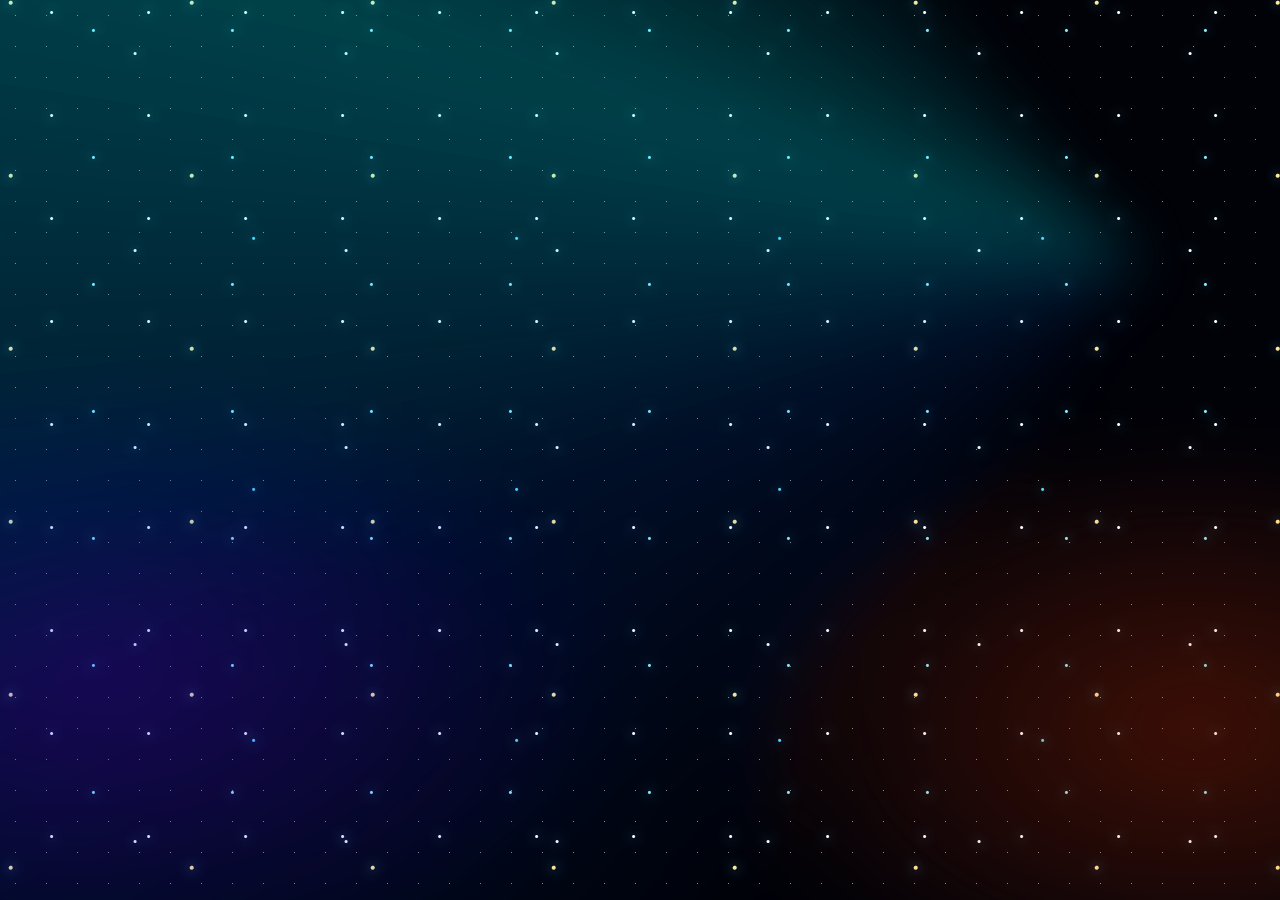
==== commit 4451dda6: "EUREKA: publish Home Y rev339 from source 82d0b81; preserve Pages workflow" ====
--- a/index.html
+++ b/index.html
@@ -1,2 +1,2 @@
-<!DOCTYPE html><html lang="it"><head><meta charSet="utf-8"/><meta name="viewport" content="width=device-width, initial-scale=1"/><link rel="preload" as="image" href="https://maxbraghin.github.io/Y-sito-web-compilato/infinityhub-logo-header.webp" fetchPriority="high"/><link rel="preload" as="image" href="https://maxbraghin.github.io/Y-sito-web-compilato/serenissima-libro.svg"/><link rel="preload" as="image" href="https://maxbraghin.github.io/Y-sito-web-compilato/y-sigil-official.webp"/><link rel="preload" as="image" href="https://maxbraghin.github.io/Y-sito-web-compilato/y-tesla-plaid-cutout-v5.webp"/><link rel="stylesheet" href="https://maxbraghin.github.io/Y-sito-web-compilato/assets/index-BqJF46i1.css" data-rsc-css-href="https://maxbraghin.github.io/Y-sito-web-compilato/assets/index-BqJF46i1.css" data-precedence="vite-rsc/importer-resources"/><link rel="stylesheet" href="https://maxbraghin.github.io/Y-sito-web-compilato/assets/launch-bar-2gGEgQv8.css" data-precedence="vite-rsc/client-reference"/><link rel="stylesheet" href="https://maxbraghin.github.io/Y-sito-web-compilato/assets/book-threads-2sHoCIDP.css" data-precedence="vite-rsc/client-reference"/><link rel="stylesheet" href="https://maxbraghin.github.io/Y-sito-web-compilato/assets/social-constellation-BAFqKkB_.css" data-precedence="vite-rsc/client-reference"/><link rel="stylesheet" href="https://maxbraghin.github.io/Y-sito-web-compilato/assets/quantum-benefit-3ixWf8nX.css" data-precedence="vite-rsc/client-reference"/><link rel="modulepreload" href="https://maxbraghin.github.io/Y-sito-web-compilato/assets/layout-segment-context-BFw7R6ot.js" crossorigin=""/><link rel="modulepreload" href="https://maxbraghin.github.io/Y-sito-web-compilato/assets/rolldown-runtime-S-ySWqyJ.js" crossorigin=""/><link rel="modulepreload" href="https://maxbraghin.github.io/Y-sito-web-compilato/assets/index-Cg1AzveM.js" crossorigin=""/><link rel="modulepreload" href="https://maxbraghin.github.io/Y-sito-web-compilato/assets/framework-CXnKph_e.js" crossorigin=""/><link rel="modulepreload" href="https://maxbraghin.github.io/Y-sito-web-compilato/assets/performance-controller-D9C6J7tM.js" crossorigin=""/><link rel="modulepreload" href="https://maxbraghin.github.io/Y-sito-web-compilato/assets/mission-cosmos-BjmsMfKU.js" crossorigin=""/><link rel="modulepreload" href="https://maxbraghin.github.io/Y-sito-web-compilato/assets/hero-pipeline-trigger-B6ULazb1.js" crossorigin=""/><link rel="modulepreload" href="https://maxbraghin.github.io/Y-sito-web-compilato/assets/y-orbital-field-ipanqURy.js" crossorigin=""/><link rel="modulepreload" href="https://maxbraghin.github.io/Y-sito-web-compilato/assets/launch-bar-IiR_ceo1.js" crossorigin=""/><link rel="modulepreload" href="https://maxbraghin.github.io/Y-sito-web-compilato/assets/identity-frame-9tB9mEl0.js" crossorigin=""/><link rel="modulepreload" href="https://maxbraghin.github.io/Y-sito-web-compilato/assets/partner-galaxy-B4PTd2YC.js" crossorigin=""/><link rel="modulepreload" href="https://maxbraghin.github.io/Y-sito-web-compilato/assets/orbit-access-BH2k_wYa.js" crossorigin=""/><link rel="modulepreload" href="https://maxbraghin.github.io/Y-sito-web-compilato/assets/book-threads-IiE1D0_f.js" crossorigin=""/><link rel="modulepreload" href="https://maxbraghin.github.io/Y-sito-web-compilato/assets/media-frames-BZ042kW2.js" crossorigin=""/><link rel="modulepreload" href="https://maxbraghin.github.io/Y-sito-web-compilato/assets/social-constellation-Cfc6RMjJ.js" crossorigin=""/><link rel="modulepreload" href="https://maxbraghin.github.io/Y-sito-web-compilato/assets/quantum-benefit-60vtRVV9.js" crossorigin=""/><link rel="modulepreload" href="https://maxbraghin.github.io/Y-sito-web-compilato/assets/project-reel-HoRigRok.js" crossorigin=""/><title>Infinityhub · Y Infrastructure Platform</title><meta name="description" content="Infinityhub S.p.A. Benefit: Portale Y, infrastruttura digitale e relazionale per la transizione energetica partecipata."/><meta property="og:title" content="Infinityhub · Y Infrastructure Platform"/><meta property="og:description" content="Infinityhub S.p.A. Benefit: Portale Y, infrastruttura digitale e relazionale per la transizione energetica partecipata."/><meta property="og:url" content="https://infinityhub-y-home.mbraghin.chatgpt.site/"/><meta property="og:site_name" content="Infinityhub"/><meta property="og:type" content="website"/><meta property="og:locale" content="it_IT"/><meta property="og:image" content="https://infinityhub-y-home.mbraghin.chatgpt.site/y-social-preview-home-20261015.jpg"/><meta property="og:image:width" content="1320"/><meta property="og:image:height" content="1580"/><meta property="og:image:type" content="image/jpeg"/><meta property="og:image:alt" content="Infinityhub · La transizione energetica prende forma quando tutto si connette."/><meta name="twitter:card" content="summary_large_image"/><meta name="twitter:title" content="Infinityhub · Y Infrastructure Platform"/><meta name="twitter:description" content="Infinityhub S.p.A. Benefit: Portale Y, infrastruttura digitale e relazionale per la transizione energetica partecipata."/><meta name="twitter:image" content="https://infinityhub-y-home.mbraghin.chatgpt.site/y-social-preview-home-20261015.jpg"/><link rel="icon" href="https://infinityhub-y-home.mbraghin.chatgpt.site/y-sigil-official.webp"/><link rel="apple-touch-icon" href="https://infinityhub-y-home.mbraghin.chatgpt.site/y-sigil-official.webp"/><script>self.__VINEXT_RSC_PARAMS__={}</script><script>self.__VINEXT_RSC_NAV__={"pathname":"/","searchParams":[]}</script><link rel="modulepreload" href="https://maxbraghin.github.io/Y-sito-web-compilato/assets/index-Cg1AzveM.js" />
-</head><body><main class="rev2 intentional-home"><div class="home-opening"><nav class="nav shell home-nav-refined"><a class="brand brand-official brand-header-original" href="#top" aria-label="Infinityhub home"><img decoding="async" src="https://maxbraghin.github.io/Y-sito-web-compilato/infinityhub-logo-header.webp" width="938" height="313" fetchPriority="high" alt="Infinityhub® · Persone, Energie, Futuro"/></a><div class="nav-links official-nav" aria-label="Navigazione Infinityhub"><div class="nav-group"><a href="https://www.infinityhub.it/chi-siamo/">Infinityhub</a><div class="nav-dropdown"><a href="https://www.infinityhub.it/chi-siamo/">Chi siamo</a><a href="https://www.infinityhub.it/governance/">Governance</a><a href="https://www.infinityhub.it/certificazioni/">Certificazioni</a><a href="https://www.infinityhub.it/alleanze/">Alleanze</a><a href="https://www.infinityhub.it/valutazione-impatto-infinityhub/">Il nostro impatto</a></div></div><a href="https://www.infinityhub.it/applicazioni/">Applicazioni</a><div class="nav-group"><a href="https://www.infinityhub.it/media/news/">Media</a><div class="nav-dropdown"><a href="https://www.infinityhub.it/media/news/">News</a><a href="https://www.infinityhub.it/media/dicono-di-noi/">Dicono di noi</a></div></div></div><div class="nav-actions"><a class="nav-utility" href="https://www.infinityhub.it/entra-nel-team/">Entra nel team</a><a class="button button-small" href="/contatti/">Contatti <span>↗</span></a></div><details class="mobile-nav"><summary>Menu</summary><div><a href="https://www.infinityhub.it/chi-siamo/">Infinityhub</a><a href="https://www.infinityhub.it/applicazioni/">Applicazioni</a><a href="https://www.infinityhub.it/media/news/">News</a><a href="https://www.infinityhub.it/media/dicono-di-noi/">Dicono di noi</a><a href="https://www.infinityhub.it/entra-nel-team/">Entra nel team</a><a href="/contatti/">Contatti</a></div></details></nav><section class="hero shell" id="top"><div class="hero-art" aria-hidden="true"><picture><source media="(max-width: 600px)" srcSet="https://maxbraghin.github.io/Y-sito-web-compilato/hero-galassia-y-mobile.webp"/><img src="https://maxbraghin.github.io/Y-sito-web-compilato/hero-galassia-y.webp" width="1675" height="939" alt="" fetchPriority="high" decoding="async"/></picture><div class="hero-left-cosmos"></div><div class="san-marco-veil"></div><div class="hero-flare"></div><div class="quantum-grid"></div></div><div class="energy-wave wave-a"></div><div class="energy-wave wave-b"></div><div class="hero-mission" aria-label="Y Mission"><span class="hero-mission-label">Y MISSION</span><strong><em>Per costruire assieme</em><br/><span class="hero-mission-headline"><span class="hero-mission-big-tech">LA PRIMA BIG TECH ENERGY</span> <em>MADE IN ITALY</em><span class="mission-worlds" aria-label="Da Venezia all’Italia, all’Europa, al mondo e al sistema solare"><img class="mission-serenissima" src="https://maxbraghin.github.io/Y-sito-web-compilato/serenissima-libro.svg" width="58" height="30" alt="Serenissima — Leone di San Marco con il libro aperto" title="Serenissima · F l a n k e r / Wikimedia Commons · Pubblico dominio"/><span class="mission-flag mission-italy" role="img" aria-label="Italia"></span><span class="mission-flag mission-europe" role="img" aria-label="Unione europea"><svg viewBox="0 0 60 40" aria-hidden="true"><text x="30" y="9" text-anchor="middle" dominant-baseline="middle" fill="#ffdf57" font-size="6">★</text><text x="36" y="10.607695154586736" text-anchor="middle" dominant-baseline="middle" fill="#ffdf57" font-size="6">★</text><text x="40.392304845413264" y="14.999999999999998" text-anchor="middle" dominant-baseline="middle" fill="#ffdf57" font-size="6">★</text><text x="42" y="21" text-anchor="middle" dominant-baseline="middle" fill="#ffdf57" font-size="6">★</text><text x="40.392304845413264" y="26.999999999999996" text-anchor="middle" dominant-baseline="middle" fill="#ffdf57" font-size="6">★</text><text x="36" y="31.392304845413264" text-anchor="middle" dominant-baseline="middle" fill="#ffdf57" font-size="6">★</text><text x="30" y="33" text-anchor="middle" dominant-baseline="middle" fill="#ffdf57" font-size="6">★</text><text x="24.000000000000004" y="31.392304845413264" text-anchor="middle" dominant-baseline="middle" fill="#ffdf57" font-size="6">★</text><text x="19.607695154586736" y="27.000000000000007" text-anchor="middle" dominant-baseline="middle" fill="#ffdf57" font-size="6">★</text><text x="18" y="21.000000000000004" text-anchor="middle" dominant-baseline="middle" fill="#ffdf57" font-size="6">★</text><text x="19.607695154586736" y="14.999999999999998" text-anchor="middle" dominant-baseline="middle" fill="#ffdf57" font-size="6">★</text><text x="23.999999999999993" y="10.60769515458674" text-anchor="middle" dominant-baseline="middle" fill="#ffdf57" font-size="6">★</text></svg></span><span class="mission-cosmos"><button type="button" class="mission-globe" aria-label="Ruota il mondo: trascina oppure usa le frecce destra e sinistra" title="Trascina per ruotare il mondo"></button><span class="mission-solar-live" role="img" aria-label="Sistema solare con pianeti in orbita"><svg viewBox="0 0 80 60" aria-hidden="true"><g transform="translate(40 30) rotate(-25)"><g><ellipse rx="30" ry="14.399999999999999" fill="none" stroke="#8ae7f4" stroke-width=".8"></ellipse><g transform="scale(1 .48)"><g class="solar-revolution solar-revolution-0"><g transform="translate(30 0) scale(1 2.0833)"><circle r="3.2" fill="#a9efff"></circle></g></g></g></g><g><ellipse rx="21" ry="10.08" fill="none" stroke="#8ae7f4" stroke-width=".8"></ellipse><g transform="scale(1 .48)"><g class="solar-revolution solar-revolution-1"><g transform="translate(21 0) scale(1 2.0833)"><circle r="2.4" fill="#ffa85e"></circle></g></g></g></g><g><ellipse rx="13" ry="6.24" fill="none" stroke="#8ae7f4" stroke-width=".8"></ellipse><g transform="scale(1 .48)"><g class="solar-revolution solar-revolution-2"><g transform="translate(13 0) scale(1 2.0833)"><circle r="2.4" fill="#a9efff"></circle></g></g></g></g><circle r="6" fill="#ffcf76" stroke="#fff0c1" stroke-width="1"></circle></g></svg></span></span></span></span></strong><span class="hero-mission-connect" aria-hidden="true">CONNECT <i></i></span><small>Sviluppiamo e realizziamo infrastrutture energetiche attraverso società di progetto partecipate.</small></div><div class="hero-index">∞</div><h1>La transizione energetica<br/><em>prende forma quando tutto si connette.</em></h1><div class="intentional-hero-actions"><a class="button" href="https://www.infinityhub.it/energivori/">PROPONI UN PROGETTO ↗</a><a class="text-link" href="#entra">TROVA IL TUO ACCESSO →</a></div><blockquote class="dante-verse dante-hero thought-wheeler"><p>«It from bit.»</p><cite>John Archibald Wheeler</cite></blockquote><div class="orbit hero-orbit-theatre"><span class="orbit-ring ring-one" aria-hidden="true"></span><span class="orbit-ring ring-two" aria-hidden="true"></span><span class="orbit-ring ring-three" aria-hidden="true"></span><button type="button" class="y-core hero-pipeline-trigger is-idle" style="--hero-progress:0%" aria-label="Tieni premuto per caricare un progetto nella pipeline Y" aria-live="polite"><canvas class="y-orbital-layer y-orbital-back" aria-hidden="true"></canvas><canvas class="y-orbital-layer y-orbital-front" aria-hidden="true"></canvas><canvas class="y-coherence-pulse" aria-hidden="true"></canvas><span class="hero-pipeline-aura" aria-hidden="true"></span><img decoding="async" src="https://maxbraghin.github.io/Y-sito-web-compilato/y-sigil-official.webp" alt="" draggable="false"/><span class="hero-pipeline-instruction">TIENI PREMUTO</span><strong>CARICA PROGETTO</strong><em class="hero-pipeline-progress" aria-hidden="true"><i></i></em></button><div class="hero-pipeline-fx is-idle" aria-hidden="true"><div class="hero-pipeline-plaid-bg"></div><div class="hero-pipeline-gold"></div><div class="hero-pipeline-stars"><i style="--star-x:-410px;--star-y:-250px;--star-delay:0s"></i><i style="--star-x:-285px;--star-y:-330px;--star-delay:0.045s"></i><i style="--star-x:-120px;--star-y:-360px;--star-delay:0.09s"></i><i style="--star-x:75px;--star-y:-345px;--star-delay:0.135s"></i><i style="--star-x:245px;--star-y:-285px;--star-delay:0.18s"></i><i style="--star-x:390px;--star-y:-185px;--star-delay:0.22499999999999998s"></i><i style="--star-x:-440px;--star-y:-55px;--star-delay:0s"></i><i style="--star-x:-330px;--star-y:95px;--star-delay:0.045s"></i><i style="--star-x:-205px;--star-y:255px;--star-delay:0.09s"></i><i style="--star-x:-42px;--star-y:340px;--star-delay:0.135s"></i><i style="--star-x:145px;--star-y:315px;--star-delay:0.18s"></i><i style="--star-x:305px;--star-y:225px;--star-delay:0.22499999999999998s"></i><i style="--star-x:430px;--star-y:72px;--star-delay:0s"></i><i style="--star-x:355px;--star-y:-35px;--star-delay:0.045s"></i><i style="--star-x:205px;--star-y:72px;--star-delay:0.09s"></i><i style="--star-x:20px;--star-y:155px;--star-delay:0.135s"></i><i style="--star-x:-150px;--star-y:105px;--star-delay:0.18s"></i><i style="--star-x:-285px;--star-y:-85px;--star-delay:0.22499999999999998s"></i></div></div><div class="hero-pipeline-launch is-idle" aria-hidden="true"><span class="hero-pipeline-tesla-glow"></span><img class="hero-pipeline-tesla" src="https://maxbraghin.github.io/Y-sito-web-compilato/y-tesla-plaid-cutout-v5.webp" width="1024" height="1536" alt="" draggable="false"/></div></div><div class="cosmic-satellites" aria-hidden="true"><span></span><span></span><span></span><span></span><span></span><span></span><span></span><span></span></div><div class="hero-collage-world world-left collage-icon collage-2" aria-hidden="true"></div><div class="hero-collage-world world-a collage-icon collage-1" aria-hidden="true"></div><div class="hero-collage-world world-b collage-icon collage-4" aria-hidden="true"></div></section></div><div class="shell _container_9xju2_1"><ol class="_bar_9xju2_6" aria-label="Il percorso verso il lancio di Y"><li>10 anni di track record</li><li>Impatto misurato, modello affinato</li><li>AI integrata nel Portale Y</li><li class="_destination_9xju2_47"><strong>Y è pronta al lancio</strong><span class="_launchpad_9xju2_49" aria-hidden="true"><span class="_rocket_9xju2_57"><span class="_exhaust_9xju2_91"></span><span class="_fins_9xju2_84"></span><span class="_hull_9xju2_64"></span></span></span></li></ol></div><section class="partner-galaxy partner-galaxy-prime quantum-signature-anchor" id="partner"><div class="quantum-signature-anchor quantum-identity-frame"><iframe title="L’identità Y: sei funzioni in un’unica realtà" loading="lazy" style="display:block;width:100%;max-width:1672px;aspect-ratio:1672 / 941;margin:0 auto;border:0;background:#020911"></iframe><p class="y-identity-statement">Un armonizzatore industriale e finanziario che sviluppa, realizza e partecipa a infrastrutture di lungo periodo.</p><span class="quantum-signature quantum-signature-bottom"><span class="quantum-hbar">ℏ</span> <!-- -->01<!-- --> · <!-- -->CAMPO</span></div><div class="shell identity-partner-access"><a class="work-portal work-portal-cyan" href="https://www.infinityhub.it/contatti/" target="_blank" rel="noreferrer" aria-label="Diventa partner: Porta reti, imprese e territori."><span class="work-portal-orbit" aria-hidden="true"><i></i><b>01</b></span><span class="work-portal-copy"><small>PARTNER PORTAL</small><strong>Porta reti, imprese e territori.</strong><em>Diventa partner<!-- --> <b>↗</b></em></span></a></div><div class="shell y-partner-statement"><h2>Competenze diverse. Partecipazione condivisa.</h2><p>La partecipazione al capitale può affiancare il contributo operativo, collegando gli attori ai risultati e alla continuità del progetto. Ruoli e quote sono definiti per ciascuna SPV.</p></div><div class="relational-galaxy galaxy-phase-open "><div class="galaxy-deep-space" aria-hidden="true"><svg class="galaxy-star-backdrop" viewBox="0 0 620 941" preserveAspectRatio="xMidYMid slice"><image href="https://maxbraghin.github.io/Y-sito-web-compilato/hero-galassia-y.webp" width="1675" height="941"></image></svg><span class="galaxy-star" style="left:0%;top:0%;width:0.7px;height:0.7px;animation-delay:0s"></span><span class="galaxy-star" style="left:37.3%;top:61.7%;width:1.35px;height:1.35px;animation-delay:-0.3s"></span><span class="galaxy-star" style="left:74.6%;top:23.400000000000006%;width:2px;height:2px;animation-delay:-0.6s"></span><span class="galaxy-star" style="left:11.899999999999991%;top:85.10000000000002%;width:2.6500000000000004px;height:2.6500000000000004px;animation-delay:-0.8999999999999999s"></span><span class="galaxy-star" style="left:49.19999999999999%;top:46.80000000000001%;width:3.3px;height:3.3px;animation-delay:-1.2s"></span><span class="galaxy-star" style="left:86.5%;top:8.5%;width:0.7px;height:0.7px;animation-delay:-1.5s"></span><span class="galaxy-star" style="left:23.799999999999983%;top:70.20000000000005%;width:1.35px;height:1.35px;animation-delay:-1.7999999999999998s"></span><span class="galaxy-star" style="left:61.099999999999966%;top:31.900000000000034%;width:2px;height:2px;animation-delay:-2.1s"></span><span class="galaxy-star" style="left:98.39999999999998%;top:93.60000000000002%;width:2.6500000000000004px;height:2.6500000000000004px;animation-delay:-2.4s"></span><span class="galaxy-star" style="left:35.69999999999999%;top:55.30000000000007%;width:3.3px;height:3.3px;animation-delay:-2.6999999999999997s"></span><span class="galaxy-star" style="left:73%;top:17%;width:0.7px;height:0.7px;animation-delay:-3s"></span><span class="galaxy-star" style="left:10.299999999999955%;top:78.70000000000005%;width:1.35px;height:1.35px;animation-delay:-3.3s"></span><span class="galaxy-star" style="left:47.599999999999966%;top:40.40000000000009%;width:2px;height:2px;animation-delay:-3.5999999999999996s"></span><span class="galaxy-star" style="left:84.89999999999998%;top:2.1000000000000227%;width:2.6500000000000004px;height:2.6500000000000004px;animation-delay:-3.9s"></span><span class="galaxy-star" style="left:22.199999999999932%;top:63.80000000000007%;width:3.3px;height:3.3px;animation-delay:-4.2s"></span><span class="galaxy-star" style="left:59.5%;top:25.5%;width:0.7px;height:0.7px;animation-delay:-4.5s"></span><span class="galaxy-star" style="left:96.79999999999995%;top:87.20000000000005%;width:1.35px;height:1.35px;animation-delay:-4.8s"></span><span class="galaxy-star" style="left:34.09999999999991%;top:48.90000000000009%;width:2px;height:2px;animation-delay:-5.1s"></span><span class="galaxy-star" style="left:71.39999999999998%;top:10.600000000000136%;width:2.6500000000000004px;height:2.6500000000000004px;animation-delay:-5.3999999999999995s"></span><span class="galaxy-star" style="left:8.699999999999932%;top:72.29999999999995%;width:3.3px;height:3.3px;animation-delay:-5.7s"></span><span class="galaxy-star" style="left:46%;top:34%;width:0.7px;height:0.7px;animation-delay:-6s"></span><span class="galaxy-star" style="left:83.29999999999995%;top:95.70000000000005%;width:1.35px;height:1.35px;animation-delay:-6.3s"></span><span class="galaxy-star" style="left:20.59999999999991%;top:57.40000000000009%;width:2px;height:2px;animation-delay:-6.6s"></span><span class="galaxy-star" style="left:57.89999999999998%;top:19.100000000000136%;width:2.6500000000000004px;height:2.6500000000000004px;animation-delay:-6.8999999999999995s"></span><span class="galaxy-star" style="left:95.19999999999993%;top:80.80000000000018%;width:3.3px;height:3.3px;animation-delay:-7.199999999999999s"></span><span class="galaxy-star" style="left:32.499999999999886%;top:42.5%;width:0.7px;height:0.7px;animation-delay:-7.5s"></span><span class="galaxy-star" style="left:69.79999999999995%;top:4.2000000000000455%;width:1.35px;height:1.35px;animation-delay:-7.8s"></span><span class="galaxy-star" style="left:7.099999999999909%;top:65.90000000000009%;width:2px;height:2px;animation-delay:-8.1s"></span><span class="galaxy-star" style="left:44.399999999999864%;top:27.600000000000136%;width:2.6500000000000004px;height:2.6500000000000004px;animation-delay:-8.4s"></span><span class="galaxy-star" style="left:81.69999999999982%;top:89.30000000000018%;width:3.3px;height:3.3px;animation-delay:-8.7s"></span><span class="galaxy-star" style="left:19%;top:51%;width:0.7px;height:0.7px;animation-delay:-9s"></span><span class="galaxy-star" style="left:56.299999999999955%;top:12.700000000000045%;width:1.35px;height:1.35px;animation-delay:-9.299999999999999s"></span><span class="galaxy-star" style="left:93.59999999999991%;top:74.40000000000009%;width:2px;height:2px;animation-delay:-9.6s"></span><span class="galaxy-star" style="left:30.899999999999864%;top:36.100000000000136%;width:2.6500000000000004px;height:2.6500000000000004px;animation-delay:-9.9s"></span><span class="galaxy-star" style="left:68.19999999999982%;top:97.80000000000018%;width:3.3px;height:3.3px;animation-delay:-10.2s"></span><span class="galaxy-star" style="left:5.5%;top:59.5%;width:0.7px;height:0.7px;animation-delay:-10.5s"></span><span class="galaxy-star" style="left:42.799999999999955%;top:21.200000000000273%;width:1.35px;height:1.35px;animation-delay:-10.799999999999999s"></span><span class="galaxy-star" style="left:80.09999999999991%;top:82.90000000000009%;width:2px;height:2px;animation-delay:-11.1s"></span><span class="galaxy-star" style="left:17.399999999999864%;top:44.59999999999991%;width:2.6500000000000004px;height:2.6500000000000004px;animation-delay:-11.4s"></span><span class="galaxy-star" style="left:54.69999999999982%;top:6.300000000000182%;width:3.3px;height:3.3px;animation-delay:-11.7s"></span><span class="galaxy-star" style="left:92%;top:68%;width:0.7px;height:0.7px;animation-delay:-12s"></span><span class="galaxy-star" style="left:29.299999999999955%;top:29.700000000000273%;width:1.35px;height:1.35px;animation-delay:-12.299999999999999s"></span><span class="galaxy-star" style="left:66.59999999999991%;top:91.40000000000009%;width:2px;height:2px;animation-delay:-12.6s"></span><span class="galaxy-star" style="left:3.8999999999998636%;top:53.09999999999991%;width:2.6500000000000004px;height:2.6500000000000004px;animation-delay:-12.9s"></span><span class="galaxy-star" style="left:41.19999999999982%;top:14.800000000000182%;width:3.3px;height:3.3px;animation-delay:-13.2s"></span><span class="galaxy-star" style="left:78.49999999999977%;top:76.5%;width:0.7px;height:0.7px;animation-delay:-13.5s"></span><span class="galaxy-star" style="left:15.799999999999955%;top:38.20000000000027%;width:1.35px;height:1.35px;animation-delay:-13.799999999999999s"></span><span class="galaxy-star" style="left:53.09999999999991%;top:99.90000000000009%;width:2px;height:2px;animation-delay:-14.1s"></span><span class="galaxy-star" style="left:90.39999999999986%;top:61.600000000000364%;width:2.6500000000000004px;height:2.6500000000000004px;animation-delay:-14.399999999999999s"></span><span class="galaxy-star" style="left:27.699999999999818%;top:23.300000000000182%;width:3.3px;height:3.3px;animation-delay:-14.7s"></span><span class="galaxy-star" style="left:64.99999999999977%;top:85%;width:0.7px;height:0.7px;animation-delay:-15s"></span><span class="galaxy-star" style="left:2.2999999999999545%;top:46.70000000000027%;width:1.35px;height:1.35px;animation-delay:-15.299999999999999s"></span><span class="galaxy-star" style="left:39.59999999999991%;top:8.400000000000091%;width:2px;height:2px;animation-delay:-15.6s"></span><span class="galaxy-star" style="left:76.89999999999986%;top:70.10000000000036%;width:2.6500000000000004px;height:2.6500000000000004px;animation-delay:-15.899999999999999s"></span><span class="galaxy-star" style="left:14.199999999999818%;top:31.800000000000182%;width:3.3px;height:3.3px;animation-delay:-16.2s"></span><span class="galaxy-star" style="left:51.5%;top:93.5%;width:0.7px;height:0.7px;animation-delay:-16.5s"></span><span class="galaxy-star" style="left:88.79999999999973%;top:55.20000000000027%;width:1.35px;height:1.35px;animation-delay:-16.8s"></span><span class="galaxy-star" style="left:26.09999999999991%;top:16.90000000000009%;width:2px;height:2px;animation-delay:-17.099999999999998s"></span><span class="galaxy-star" style="left:63.399999999999636%;top:78.60000000000036%;width:2.6500000000000004px;height:2.6500000000000004px;animation-delay:-17.4s"></span><span class="galaxy-star" style="left:0.6999999999998181%;top:40.30000000000018%;width:3.3px;height:3.3px;animation-delay:-17.7s"></span><span class="galaxy-star" style="left:38%;top:2%;width:0.7px;height:0.7px;animation-delay:-18s"></span><span class="galaxy-star" style="left:75.29999999999973%;top:63.70000000000027%;width:1.35px;height:1.35px;animation-delay:-18.3s"></span><span class="galaxy-star" style="left:12.599999999999909%;top:25.40000000000009%;width:2px;height:2px;animation-delay:-18.599999999999998s"></span><span class="galaxy-star" style="left:49.899999999999636%;top:87.10000000000036%;width:2.6500000000000004px;height:2.6500000000000004px;animation-delay:-18.9s"></span><svg class="galaxy-small-planet" viewBox="61 148 54 54" style="left:5%;top:8%;width:18px;animation-delay:0s"><image href="https://maxbraghin.github.io/Y-sito-web-compilato/galassia-partner-y-crisp-v2.webp" width="1672" height="941"></image></svg><svg class="galaxy-small-planet" viewBox="1587 463 62 62" style="left:22%;top:37%;width:31px;animation-delay:-2s"><image href="https://maxbraghin.github.io/Y-sito-web-compilato/galassia-partner-y-crisp-v2.webp" width="1672" height="941"></image></svg><svg class="galaxy-small-planet" viewBox="61 148 54 54" style="left:39%;top:66%;width:44px;animation-delay:-4s"><image href="https://maxbraghin.github.io/Y-sito-web-compilato/galassia-partner-y-crisp-v2.webp" width="1672" height="941"></image></svg><svg class="galaxy-small-planet" viewBox="1587 463 62 62" style="left:56%;top:11%;width:57px;animation-delay:-6s"><image href="https://maxbraghin.github.io/Y-sito-web-compilato/galassia-partner-y-crisp-v2.webp" width="1672" height="941"></image></svg><svg class="galaxy-small-planet" viewBox="61 148 54 54" style="left:73%;top:40%;width:18px;animation-delay:-8s"><image href="https://maxbraghin.github.io/Y-sito-web-compilato/galassia-partner-y-crisp-v2.webp" width="1672" height="941"></image></svg><svg class="galaxy-small-planet" viewBox="1587 463 62 62" style="left:90%;top:69%;width:31px;animation-delay:-10s"><image href="https://maxbraghin.github.io/Y-sito-web-compilato/galassia-partner-y-crisp-v2.webp" width="1672" height="941"></image></svg><svg class="galaxy-small-planet" viewBox="61 148 54 54" style="left:17%;top:14%;width:44px;animation-delay:-12s"><image href="https://maxbraghin.github.io/Y-sito-web-compilato/galassia-partner-y-crisp-v2.webp" width="1672" height="941"></image></svg><svg class="galaxy-small-planet" viewBox="1587 463 62 62" style="left:34%;top:43%;width:57px;animation-delay:-14s"><image href="https://maxbraghin.github.io/Y-sito-web-compilato/galassia-partner-y-crisp-v2.webp" width="1672" height="941"></image></svg><span class="galaxy-space-orbit space-orbit-one"></span><span class="galaxy-space-orbit space-orbit-two"></span><span class="galaxy-space-orbit space-orbit-three"></span><i></i><b></b></div><header class="relational-regia"><div class="relational-founder-lockup" aria-label="Infinityhub"><img class="relational-founder-wordmark" src="https://maxbraghin.github.io/Y-sito-web-compilato/infinityhub-logo-header.webp" alt="Infinityhub" width="938" height="313" loading="lazy" decoding="async"/><span class="relational-founder-y-flight" aria-hidden="true"><img src="https://maxbraghin.github.io/Y-sito-web-compilato/infinityhub-logo-header.webp" alt="" width="938" height="313" loading="lazy" decoding="async"/></span></div><strong>PORTALE Y · ARMONIZZATORE</strong><span>Ingegneria · Imprese · Capitale · Finanza · Gestione</span></header><div class="relational-stage"><svg class="relational-links" viewBox="0 0 1000 800" preserveAspectRatio="none" aria-hidden="true"><path class="founder-link" d="M500 0 L500 355"></path><g class="link-lit"><path id="partner-path-0" d="M190 176 Q500 176 500 408" class="relational-line"></path><path d="M190 176 Q500 176 500 408" class="relational-flow" style="animation-delay:0s"></path></g><g class="link-lit"><path id="partner-path-1" d="M810 176 Q500 176 500 408" class="relational-line"></path><path d="M810 176 Q500 176 500 408" class="relational-flow" style="animation-delay:-1s"></path></g><g class="link-lit"><path id="partner-path-2" d="M130 408 Q500 408 500 408" class="relational-line"></path><path d="M130 408 Q500 408 500 408" class="relational-flow" style="animation-delay:-2s"></path></g><g class="link-lit"><path id="partner-path-3" d="M870 408 Q500 408 500 408" class="relational-line"></path><path d="M870 408 Q500 408 500 408" class="relational-flow" style="animation-delay:-3s"></path></g><g class="link-lit"><path id="partner-path-4" d="M230 640 Q500 640 500 408" class="relational-line"></path><path d="M230 640 Q500 640 500 408" class="relational-flow" style="animation-delay:-4s"></path></g><g class="link-lit"><path id="partner-path-5" d="M770 640 Q500 640 500 408" class="relational-line"></path><path d="M770 640 Q500 640 500 408" class="relational-flow" style="animation-delay:-5s"></path></g></svg><div class="relational-core"><canvas class="y-orbital-layer y-orbital-back" aria-hidden="true"></canvas><canvas class="y-orbital-layer y-orbital-front" aria-hidden="true"></canvas><img src="https://maxbraghin.github.io/Y-sito-web-compilato/marketplace-reference-core-v5.webp" alt="" loading="lazy" decoding="async"/><strong>SPV <span>PARTECIPATA</span></strong></div><button type="button" class="relational-partner " style="--node-x:19%;--node-y:22%;--node-delay:0s;--galaxy-in-delay:980ms;--galaxy-out-delay:300ms" aria-pressed="false"><span class="relational-planet-flight"><span class="relational-planet"><span class="partner-orbit partner-orbit-a" aria-hidden="true"></span><span class="partner-orbit partner-orbit-b" aria-hidden="true"></span><svg class="partner-original-art" viewBox="224 124 124 124" aria-hidden="true"><image href="https://maxbraghin.github.io/Y-sito-web-compilato/galassia-partner-y-crisp-v2.webp" width="1672" height="941"></image></svg></span></span><strong>Associazioni &amp; comunità</strong><span class="relational-role">PROMOTORE<!-- --> <i>·</i> <!-- -->Benefici locali</span></button><button type="button" class="relational-partner " style="--node-x:81%;--node-y:22%;--node-delay:-1.6s;--galaxy-in-delay:1050ms;--galaxy-out-delay:240ms" aria-pressed="false"><span class="relational-planet-flight"><span class="relational-planet"><span class="partner-orbit partner-orbit-a" aria-hidden="true"></span><span class="partner-orbit partner-orbit-b" aria-hidden="true"></span><svg class="partner-original-art" viewBox="1282 126 124 124" aria-hidden="true"><image href="https://maxbraghin.github.io/Y-sito-web-compilato/galassia-partner-y-crisp-v2.webp" width="1672" height="941"></image></svg></span></span><strong>Energivori &amp; immobili</strong><span class="relational-role">SOCIO<!-- --> <i>·</i> <!-- -->Risparmio · dividendi</span></button><button type="button" class="relational-partner " style="--node-x:13%;--node-y:51%;--node-delay:-3.2s;--galaxy-in-delay:1120ms;--galaxy-out-delay:180ms" aria-pressed="false"><span class="relational-planet-flight"><span class="relational-planet"><span class="partner-orbit partner-orbit-a" aria-hidden="true"></span><span class="partner-orbit partner-orbit-b" aria-hidden="true"></span><svg class="partner-original-art" viewBox="115 398 122 122" aria-hidden="true"><image href="https://maxbraghin.github.io/Y-sito-web-compilato/galassia-partner-y-crisp-v2.webp" width="1672" height="941"></image></svg></span></span><strong>Finanza, banche &amp; fondi</strong><span class="relational-role">CREDITO<!-- --> <i>·</i> <!-- -->Interessi</span></button><button type="button" class="relational-partner " style="--node-x:87%;--node-y:51%;--node-delay:-4.800000000000001s;--galaxy-in-delay:1190ms;--galaxy-out-delay:120ms" aria-pressed="false"><span class="relational-planet-flight"><span class="relational-planet"><span class="partner-orbit partner-orbit-a" aria-hidden="true"></span><span class="partner-orbit partner-orbit-b" aria-hidden="true"></span><svg class="partner-original-art" viewBox="1408 398 122 122" aria-hidden="true"><image href="https://maxbraghin.github.io/Y-sito-web-compilato/galassia-partner-y-crisp-v2.webp" width="1672" height="941"></image></svg></span></span><strong>Professionisti &amp; sviluppatori</strong><span class="relational-role">SOCIO<!-- --> <i>·</i> <!-- -->Dividendi</span></button><button type="button" class="relational-partner " style="--node-x:23%;--node-y:80%;--node-delay:-6.4s;--galaxy-in-delay:1260ms;--galaxy-out-delay:60ms" aria-pressed="false"><span class="relational-planet-flight"><span class="relational-planet"><span class="partner-orbit partner-orbit-a" aria-hidden="true"></span><span class="partner-orbit partner-orbit-b" aria-hidden="true"></span><svg class="partner-original-art" viewBox="235 714 126 126" aria-hidden="true"><image href="https://maxbraghin.github.io/Y-sito-web-compilato/galassia-partner-y-crisp-v2.webp" width="1672" height="941"></image></svg></span></span><strong>Investitori · crowdfunding · club deal</strong><span class="relational-role">SOCIO<!-- --> <i>·</i> <!-- -->Dividendi</span></button><button type="button" class="relational-partner " style="--node-x:77%;--node-y:80%;--node-delay:-8s;--galaxy-in-delay:1330ms;--galaxy-out-delay:0ms" aria-pressed="false"><span class="relational-planet-flight"><span class="relational-planet"><span class="partner-orbit partner-orbit-a" aria-hidden="true"></span><span class="partner-orbit partner-orbit-b" aria-hidden="true"></span><svg class="partner-original-art" viewBox="1282 715 124 124" aria-hidden="true"><image href="https://maxbraghin.github.io/Y-sito-web-compilato/galassia-partner-y-crisp-v2.webp" width="1672" height="941"></image></svg></span></span><strong>Tecnologie · fornitori · artigiani · subcontractor</strong><span class="relational-role">SOCIO<!-- --> <i>·</i> <!-- -->Dividendi</span></button></div><footer class="relational-field-label relational-field-statement">La condivisione del Capitale in un cammino di esperienza condivisa e osservata (interne &amp; esterne), fa evolvere le relazioni e compattare la coerenza relazionale, trasformando l’operatore (particella) in <strong>Società Comune (onda)!</strong></footer><span class="quantum-signature quantum-signature-bottom"><span class="quantum-hbar">ℏ</span> <!-- -->02<!-- --> · <!-- -->PARTICELLA–ONDA</span></div></section><section id="applicazioni-sistema-y" aria-label="Le applicazioni del sistema Y"><div class="_page_wa4z1_1 _embedded_wa4z1_155"><div class="_stars_wa4z1_33" aria-hidden="true"></div><section class="_intro_wa4z1_59"><p>QUATTRO APPLICAZIONI DIGITALI-AI</p><h2>La macchina <span>del Paradigma Y.</span></h2><strong>Dante, Pitagora, Einstein e YΦ Rating: quattro intelligenze operative, un sistema condiviso.</strong></section><section class="_galaxy_wa4z1_64" aria-label="Mappa delle applicazioni del sistema Y"><div class="_orbit_wa4z1_65 _orbitOne_wa4z1_66" aria-hidden="true"></div><div class="_orbit_wa4z1_65 _orbitTwo_wa4z1_67" aria-hidden="true"></div><div class="_orbit_wa4z1_65 _orbitThree_wa4z1_68" aria-hidden="true"></div><div class="_orbit_wa4z1_65 _orbitFour_wa4z1_69" aria-hidden="true"></div><div class="_signalOrbit_wa4z1_88" aria-hidden="true"><i class="_signal_wa4z1_88"></i><i class="_signal_wa4z1_88"></i><i class="_signal_wa4z1_88"></i><i class="_signal_wa4z1_88"></i></div><div class="_core_wa4z1_70"><div class="_coreSphere_wa4z1_71"><img decoding="async" src="https://maxbraghin.github.io/Y-sito-web-compilato/y-sigil-official.webp" alt="Y"/></div><small>PORTALE Y</small><b>Armonizza</b><p>Dati, persone,<br/>energia e capitale</p></div><article class="_application_wa4z1_76 _checklist_wa4z1_77"><div class="_appSphere_wa4z1_78 _coin_wa4z1_165"><div class="_coinBody_wa4z1_166" aria-hidden="true"><div class="_coinRim_wa4z1_170"><b></b><b></b><b></b><b></b><b></b><b></b><b></b><b></b><b></b></div><div class="_coinFront_wa4z1_173"><img src="https://maxbraghin.github.io/Y-sito-web-compilato/dante-coin-y.webp" sizes="(max-width: 700px) 150px, 190px" alt="" loading="lazy" decoding="async" width="320" height="320"/></div><div class="_coinBack_wa4z1_173"><img src="https://maxbraghin.github.io/Y-sito-web-compilato/coin-back-dante.webp" srcSet="https://maxbraghin.github.io/Y-sito-web-compilato/coin-back-dante-360.webp 360w, https://maxbraghin.github.io/Y-sito-web-compilato/coin-back-dante.webp 720w" sizes="(max-width: 700px) 150px, 190px" alt="" loading="lazy" decoding="async" width="720" height="720"/></div></div><i aria-hidden="true"></i></div><div class="_appCopy_wa4z1_83"><small>01</small><h3>DANTE</h3><b>Apre il cammino</b><p>Raccoglie le informazioni nello sviluppo del progetto</p></div></article><article class="_application_wa4z1_76 _pitagora_wa4z1_77"><div class="_appSphere_wa4z1_78 _coin_wa4z1_165"><div class="_coinBody_wa4z1_166" aria-hidden="true"><div class="_coinRim_wa4z1_170"><b></b><b></b><b></b><b></b><b></b><b></b><b></b><b></b><b></b></div><div class="_coinFront_wa4z1_173"><img src="https://maxbraghin.github.io/Y-sito-web-compilato/pitagora-coin-y.webp" sizes="(max-width: 700px) 150px, 190px" alt="" loading="lazy" decoding="async" width="320" height="320"/></div><div class="_coinBack_wa4z1_173"><img src="https://maxbraghin.github.io/Y-sito-web-compilato/coin-back-pitagora.webp" srcSet="https://maxbraghin.github.io/Y-sito-web-compilato/coin-back-pitagora-360.webp 360w, https://maxbraghin.github.io/Y-sito-web-compilato/coin-back-pitagora.webp 720w" sizes="(max-width: 700px) 150px, 190px" alt="" loading="lazy" decoding="async" width="720" height="720"/></div></div><i aria-hidden="true"></i></div><div class="_appCopy_wa4z1_83"><span class="_expertAccess_wa4z1_119"><i aria-hidden="true"></i>ACCESSO PER UTENTI ESPERTI</span><small>02</small><h3>PITAGORA</h3><b>Misura e progetta</b><p>Diagnosi energetiche e soluzioni tecniche</p></div></article><article class="_application_wa4z1_76 _einstein_wa4z1_77"><div class="_appSphere_wa4z1_78 _coin_wa4z1_165"><div class="_coinBody_wa4z1_166" aria-hidden="true"><div class="_coinRim_wa4z1_170"><b></b><b></b><b></b><b></b><b></b><b></b><b></b><b></b><b></b></div><div class="_coinFront_wa4z1_173"><img src="https://maxbraghin.github.io/Y-sito-web-compilato/einstein-coin-y.webp" sizes="(max-width: 700px) 150px, 190px" alt="" loading="lazy" decoding="async" width="320" height="320"/></div><div class="_coinBack_wa4z1_173"><img src="https://maxbraghin.github.io/Y-sito-web-compilato/coin-back-einstein.webp" srcSet="https://maxbraghin.github.io/Y-sito-web-compilato/coin-back-einstein-360.webp 360w, https://maxbraghin.github.io/Y-sito-web-compilato/coin-back-einstein.webp 720w" sizes="(max-width: 700px) 150px, 190px" alt="" loading="lazy" decoding="async" width="720" height="720"/></div></div><i aria-hidden="true"></i></div><div class="_appCopy_wa4z1_83"><span class="_expertAccess_wa4z1_119"><i aria-hidden="true"></i>ACCESSO PER UTENTI ESPERTI</span><small>03</small><h3>EINSTEIN</h3><b>Curva lo spaziotempo</b><p>Economico-finanziario: business plan e scenari</p></div></article><article class="_application_wa4z1_76 _rating_wa4z1_77"><div class="_appSphere_wa4z1_78 _coin_wa4z1_165"><div class="_coinBody_wa4z1_166" aria-hidden="true"><div class="_coinRim_wa4z1_170"><b></b><b></b><b></b><b></b><b></b><b></b><b></b><b></b><b></b></div><div class="_coinFront_wa4z1_173"><img src="https://maxbraghin.github.io/Y-sito-web-compilato/phi-rating-coin-front-v1.webp" srcSet="https://maxbraghin.github.io/Y-sito-web-compilato/phi-rating-coin-front-v1-360.webp 360w, https://maxbraghin.github.io/Y-sito-web-compilato/phi-rating-coin-front-v1.webp 720w" sizes="(max-width: 700px) 150px, 190px" alt="" loading="lazy" decoding="async" width="320" height="320"/></div><div class="_coinBack_wa4z1_173"><img src="https://maxbraghin.github.io/Y-sito-web-compilato/phi-rating-coin-benefit-v2.webp" srcSet="https://maxbraghin.github.io/Y-sito-web-compilato/phi-rating-coin-benefit-v2-360.webp 360w, https://maxbraghin.github.io/Y-sito-web-compilato/phi-rating-coin-benefit-v2.webp 720w" sizes="(max-width: 700px) 150px, 190px" alt="" loading="lazy" decoding="async" width="720" height="720"/></div></div><i aria-hidden="true"></i></div><div class="_appCopy_wa4z1_83"><span class="_expertAccess_wa4z1_119"><i aria-hidden="true"></i>ACCESSO PER UTENTI ESPERTI</span><small>04</small><h3>YΦ RATING</h3><b>Unisce e osserva</b><p>Rating, indicatori ESG e coerenza relazionale</p></div></article></section><footer class="_flow_wa4z1_91"><span>DANTE · IL CAMMINO</span><i></i><span>PITAGORA · IL PROGETTO</span><i></i><span>EINSTEIN · IL BUSINESS PLAN</span><i></i><strong>YΦ · L’EVOLUZIONE</strong></footer></div><div class="shell y-ai-bridge"><h2>Intelligenze connesse. Una direzione condivisa.</h2><p>Nel Portale Y, l’intelligenza artificiale è pensata per mettere in relazione informazioni, competenze e possibilità, aiutando le persone a formulare domande migliori e costruire progetti comuni.</p></div><aside class="shell _guide_1n74d_1" aria-labelledby="virgilio-title"><div class="_emblem_1n74d_16" aria-hidden="true"><span class="_dial_1n74d_25"></span><span class="_orbit_1n74d_49 undefined"><i></i></span><span class="_orbit_1n74d_49 _ice_1n74d_56"><i></i></span><span class="_monogram_1n74d_42">V</span></div><div class="_copy_1n74d_70"><h2 id="virgilio-title">Virgilio<span> · Guida alla Home Y</span></h2><p>Ogni cammino comincia da una domanda. Da dove vuoi partire?</p><nav class="_routes_1n74d_79" aria-label="Percorsi suggeriti da Virgilio"><a href="#modello">Come funziona il Modello Y <span aria-hidden="true">↗</span></a><a href="#entra">Trova il tuo accesso <span aria-hidden="true">↗</span></a><a href="#quantum-benefit">Esplora Quantum Benefit Y <span aria-hidden="true">↗</span></a></nav></div></aside></section><aside class="dante-interlude" aria-label="Federico Faggin"><div class="dante-interlude-orbit" aria-hidden="true"></div><blockquote class="dante-verse dante-volume shell"><p>«La materia è l’inchiostro con cui la coscienza<br/>scrive la propria autoconoscenza.»</p><cite>Federico Faggin</cite></blockquote></aside><section class="section shell quantum-signature-anchor" id="modello"><div class="section-kicker">01 · IL MODELLO Y</div><div class="section-head"><h2>Dal caos dei progetti<br/><span>alla potenza del sistema.</span></h2><p>Y armonizza domanda, capitale, competenze e asset. Dall’opportunità iniziale alla gestione dell’infrastruttura nel tempo.</p></div><a class="work-portal work-portal-amber" href="https://www.infinityhub.it/energivori/" target="_blank" rel="noreferrer" aria-label="Avvia la fattibilità: Hai un asset o un progetto?"><span class="work-portal-orbit" aria-hidden="true"><i></i><b>02</b></span><span class="work-portal-copy"><small>PROJECT PORTAL</small><strong>Hai un asset o un progetto?</strong><em>Avvia la fattibilità<!-- --> <b>↗</b></em></span></a><div class="model-timeline" aria-label="Le otto fasi operative del Modello Y"><div class="model-track" aria-hidden="true"><span></span></div><article class="phase"><div class="phase-top"><b>01</b><span>Ingresso nel Portale Y</span></div><div class="phase-node"><strong>GO</strong></div><h3>FATTIBILITÀ</h3><p>Analisi tecnica, economica e finanziaria</p></article><article class="phase"><div class="phase-top"><b>02</b><span>Allineamento delle parti</span></div><div class="phase-node"><strong>JV</strong></div><h3>ACCORDO</h3><p>Joint venture e perimetro dell’operazione</p></article><article class="phase phase-y"><div class="phase-top"><b>03</b><span>Struttura dedicata</span></div><div class="phase-node"><img decoding="async" src="https://maxbraghin.github.io/Y-sito-web-compilato/y-sigil-official.webp" alt="Y"/></div><h3>VEICOLO</h3><p>Costituzione della SPV ed engineering</p></article><article class="phase"><div class="phase-top"><b>04</b><span>30–60 giorni</span></div><div class="phase-node"><strong>EQ</strong></div><h3>EQUITY</h3><p>Raccolta capitale e campagna crowdfunding</p></article><article class="phase"><div class="phase-top"><b>05</b><span>Closing finanziario</span></div><div class="phase-node"><strong>€</strong></div><h3>DEBITO</h3><p>Finanziamento bancario e garanzie</p></article><article class="phase"><div class="phase-top"><b>06</b><span>Asset in esercizio</span></div><div class="phase-node"><strong>EPC</strong></div><h3>CANTIERE</h3><p>Realizzazione, direzione lavori e collaudo</p></article><article class="phase"><div class="phase-top"><b>07</b><span>Valore nel tempo</span></div><div class="phase-node"><strong>O&amp;M</strong></div><h3>GESTIONE</h3><p>Canone, monitoraggio e manutenzione</p></article><article class="phase"><div class="phase-top"><b>08</b><span>Il progetto diventa cultura</span></div><div class="phase-node"><strong>∞</strong></div><h3>TESTIMONIANZA</h3><p>Condivisione dei valori e del paradigma Y</p></article></div><div class="model-note"><span>IL PROGETTO PRENDE FORMA</span><strong>Ogni opera in una società dedicata.</strong><p>Y connette sviluppo, ingegneria, capitale e realizzazione in un percorso coordinato.</p></div><span class="quantum-signature quantum-signature-bottom"><span class="quantum-hbar">ℏ</span> <!-- -->05<!-- --> · <!-- -->COLLASSO DELLA FUNZIONE D’ONDA</span></section><section class="y-economy y-finance" aria-labelledby="finance-title"><div class="shell"><header class="y-economy-head"><span class="section-kicker">L’ARCHITETTURA FINANZIARIA Y</span><h2 id="finance-title">Ogni progetto ha il proprio capitale.<br/><em>E il proprio finanziamento.</em></h2><p>La SPV raccoglie il capitale e assume i finanziamenti dell’opera. La partecipazione di Infinityhub non trasferisce automaticamente quei debiti a Y.</p></header><div class="y-finance-map"><div class="y-source"><img src="https://maxbraghin.github.io/Y-sito-web-compilato/y-sigil-official.webp" width="84" height="84" alt="Y" loading="lazy"/><div><strong>INFINITYHUB</strong><span>Sviluppo · ingegneria · partecipazione</span></div></div><div class="y-branch" aria-hidden="true"><i></i><i></i><i></i></div><div class="y-spv-grid"><article class="y-spv"><div class="y-spv-orbit" aria-hidden="true"><i></i></div><small>PROGETTO <!-- -->01</small><h3>SPV 01</h3><p>Efficienza energetica</p><div class="y-funding"><span>Soci<br/><b>CAPITALE</b></span><span>Finanziatori<br/><b>DEBITO DELLA SPV</b></span></div><div class="y-infrastructure">↓<br/>INFRASTRUTTURA DEL PROGETTO</div></article><article class="y-spv"><div class="y-spv-orbit" aria-hidden="true"><i></i></div><small>PROGETTO <!-- -->02</small><h3>SPV 02</h3><p>Energia rinnovabile</p><div class="y-funding"><span>Soci<br/><b>CAPITALE</b></span><span>Finanziatori<br/><b>DEBITO DELLA SPV</b></span></div><div class="y-infrastructure">↓<br/>INFRASTRUTTURA DEL PROGETTO</div></article><article class="y-spv"><div class="y-spv-orbit" aria-hidden="true"><i></i></div><small>PROGETTO <!-- -->03</small><h3>SPV INFINITE</h3><p>Rigenerazione degli immobili</p><div class="y-funding"><span>Soci<br/><b>CAPITALE</b></span><span>Finanziatori<br/><b>DEBITO DELLA SPV</b></span></div><div class="y-infrastructure">↓<br/>INFRASTRUTTURA DEL PROGETTO</div></article></div></div><p class="y-finance-summary">Società dedicate. Risorse organizzate per progetto. Un sistema condiviso.</p><details class="y-economy-details"><summary>Come leggere debito, garanzie e consolidamento <span>＋</span></summary><div><p>Il debitore del finanziamento è la SPV. Eventuali garanzie, coobbligazioni o altri impegni di Infinityhub sono definiti nella singola operazione; il capitale investito resta esposto ai risultati del progetto.</p><p>La separazione giuridica non equivale automaticamente a esclusione dal bilancio consolidato: il trattamento contabile dipende dal controllo e dalle regole applicabili. Lo schema è illustrativo e non rappresenta un’assenza di rischio o una garanzia di finanziamento.</p></div></details></div></section><section id="benefici-modello-y" class="_frame_18pad_1" aria-labelledby="benefit-title"><div class="_stars_18pad_1" aria-hidden="true"></div><div class="_shell_18pad_1"><header class="_heading_18pad_1"><small>IL MODELLO Y · CAPITALE, ENERGIA, BENEFICIO COMUNE</small><h2 id="benefit-title">I benefici per<br/><em>l’impresa energivora.</em></h2><p>Una SPV condivisa connette l’impresa, le competenze e il capitale. L’efficienza genera risparmio; la partecipazione apre nuove possibilità.</p></header><div class="_universe_18pad_1"><article class="_panel_18pad_1"><small>01 · IL CAPITALE SI INCONTRA</small><h3>L’impresa entra nel sistema.</h3><div class="_pies_18pad_1"><div><i style="background:conic-gradient(#64dfff 0 25%,#ff6275 25% 30%,#ffbf63 30% 100%)"></i><b>COSTITUZIONE</b></div><span>→</span><div><i style="background:conic-gradient(#64dfff 0 17%,#ff6275 17% 20%,#ffbf63 20% 67%,#a9dc73 67% 100%)"></i><b>POST EQUITY</b></div></div><div class="_shares_18pad_1"><div><span><i style="background:#64dfff"></i>Energivoro</span><b>25<!-- -->% <em>→</em> <!-- -->17<!-- -->%</b></div><div><span><i style="background:#ff6275"></i>Tecnici e professionisti</span><b>5<!-- -->% <em>→</em> <!-- -->3<!-- -->%</b></div><div><span><i style="background:#ffbf63"></i>Infinityhub</span><b>70<!-- -->% <em>→</em> <!-- -->47<!-- -->%</b></div><div><span><i style="background:#a9dc73"></i>Equity investors</span><b>0<!-- -->% <em>→</em> <!-- -->33<!-- -->%</b></div></div><p>Struttura standard illustrativa: l’ingresso degli investitori amplia il capitale della NewCo.</p></article><div class="_core_18pad_1"><div class="_orbit_18pad_1"></div><div class="_orbit_18pad_1"></div><div class="_orbit_18pad_1"></div><div class="_wave_18pad_1"></div><img decoding="async" src="https://maxbraghin.github.io/Y-sito-web-compilato/y-sigil-official.webp" width="210" height="210" alt="Y" loading="lazy"/><b>SPV</b><span>PARTECIPATA</span><small>IL PUNTO D’INCONTRO<br/>DIVENTA INFRASTRUTTURA</small></div><article class="_panel_18pad_1"><small>02 · IL BENEFICIO ECONOMICO PER L’IMPRESA</small><h3>Il risparmio copre il noleggio.</h3><div class="_economics_18pad_4"><div><b>Risparmio energetico economico</b><i style="width:100%;background:#64dfff"></i><small>Minore spesa energetica annua</small></div><div><b>Noleggio operativo annuo · COSTO</b><i style="width:65%;background:#ffbf63"></i><small>Il canone resta inferiore al risparmio generato</small></div><div class="_income_18pad_4"><b>+ Vendita di energia</b><b>+ Dividendi SPV*</b></div><p>Contribuiscono a coprire ulteriormente <strong>lo stesso noleggio annuo ↗</strong></p></div><p>Beneficio netto = risparmio energetico economico − noleggio + vendita di energia + dividendi</p><small class="_note_18pad_1">Schema illustrativo, senza importi o percentuali contrattuali. *Dividendi secondo piano e risultati della SPV; dal 6° anno nello scenario della slide.</small></article></div><div class="_benefits_18pad_1"><div style="animation-delay:0s"><i class="_benefitIcon_18pad_5" aria-hidden="true"><svg viewBox="0 0 24 24" fill="none" stroke="currentColor" stroke-width="1.4" stroke-linecap="round" stroke-linejoin="round"><path d="M5 10 12 5l7 5M5 19h14M7 11v6m5-6v6m5-6v6"></path></svg></i><b><small class="_benefitNumber_18pad_5">01</small>Nessuna esposizione bancaria diretta</b></div><div style="animation-delay:0.45s"><i class="_benefitIcon_18pad_5" aria-hidden="true"><img decoding="async" class="_iconY_18pad_6" src="https://maxbraghin.github.io/Y-sito-web-compilato/y-sigil-official.webp" alt="" width="48" height="48" loading="lazy"/></i><b><small class="_benefitNumber_18pad_5">02</small>Un interlocutore unico</b></div><div style="animation-delay:0.9s"><i class="_benefitIcon_18pad_5" aria-hidden="true"><svg viewBox="0 0 24 24" fill="none" stroke="currentColor" stroke-width="1.4" stroke-linecap="round" stroke-linejoin="round"><path d="M7 5h10v14H7zM10 9h4m-4 3h4m-4 3h2"></path></svg></i><b><small class="_benefitNumber_18pad_5">03</small>Sostenibilità e rating ESG</b></div><div style="animation-delay:1.35s"><i class="_benefitIcon_18pad_5" aria-hidden="true"><svg viewBox="0 0 24 24" fill="none" stroke="currentColor" stroke-width="1.4" stroke-linecap="round" stroke-linejoin="round"><path d="M12 6v6m0 0-5 6m5-6 5 6M5 18h4m6 0h4"></path></svg></i><b><small class="_benefitNumber_18pad_5">04</small>Socio fondatore della SPV</b></div><div style="animation-delay:1.8s"><i class="_benefitIcon_18pad_5" aria-hidden="true"><svg viewBox="0 0 24 24" fill="none" stroke="currentColor" stroke-width="1.4" stroke-linecap="round" stroke-linejoin="round"><path d="M6 18c-1-9 6-12 13-12 0 8-5 13-13 12Zm0 0 9-9"></path></svg></i><b><small class="_benefitNumber_18pad_5">05</small>Impatto ambientale positivo</b></div><div style="animation-delay:2.25s"><i class="_benefitIcon_18pad_5" aria-hidden="true"><svg viewBox="0 0 24 24" fill="none" stroke="currentColor" stroke-width="1.4" stroke-linecap="round" stroke-linejoin="round"><path d="M5 11 12 5l7 6v8H5zM13 9l-3 5h4l-2 4"></path></svg></i><b><small class="_benefitNumber_18pad_5">06</small>Upgrade energetico dell’immobile</b></div><div style="animation-delay:2.7s"><i class="_benefitIcon_18pad_5" aria-hidden="true"><svg viewBox="0 0 24 24" fill="none" stroke="currentColor" stroke-width="1.4" stroke-linecap="round" stroke-linejoin="round"><path d="M5 19V9h6v10m2 0V5h6v14M4 19h16M8 6l4-3 4 1"></path></svg></i><b><small class="_benefitNumber_18pad_5">07</small>Valorizzazione dell’immobile</b></div><div style="animation-delay:3.15s"><i class="_benefitIcon_18pad_5" aria-hidden="true"><span class="_iconEuro_18pad_6">€</span></i><b><small class="_benefitNumber_18pad_5">08</small>Risparmio sui costi energetici</b></div></div><div class="_closing_18pad_1"><strong>Il risparmio è l’inizio.<br/><span>La partecipazione moltiplica il valore.</span></strong><a href="https://www.infinityhub.it/energivori/">ENTRA NEL SISTEMA Y ↗</a></div><p class="_note_18pad_1">Quote, condizioni finanziarie e benefici effettivi sono definiti per ciascun progetto. La proprietà delle tecnologie e i flussi economici seguono gli accordi della SPV.</p></div></section><section class="section dark-panel quantum-signature-anchor" id="entra"><div class="shell"><div class="section-kicker">02 · TROVA IL TUO ACCESSO</div><div class="section-head"><h2>Trova il tuo ruolo<br/><span>nel sistema Y.</span></h2><p>Ogni attore entra con un contributo preciso. Y lo connette agli altri per costruire un progetto comune.</p></div><a class="work-portal work-portal-cyan" href="https://www.infinityhub.it/professionisti-e-imprese/" target="_blank" rel="noreferrer" aria-label="Entra nel network Y: Competenze che cercano un campo."><span class="work-portal-orbit" aria-hidden="true"><i></i><b>03</b></span><span class="work-portal-copy"><small>SKILL PORTAL</small><strong>Competenze che cercano un campo.</strong><em>Entra nel network Y<!-- --> <b>↗</b></em></span></a><div class="access-orbit"><div class="access-orbit-stage" role="tablist" aria-label="Scegli il tuo accesso alla Galassia Y"><span class="access-orbit-line" aria-hidden="true"></span><span class="access-orbit-core" aria-hidden="true"><img decoding="async" src="https://maxbraghin.github.io/Y-sito-web-compilato/y-sigil-official.webp" alt=""/></span><button class="access-planet orbit-pos-0" type="button" role="tab" aria-selected="true" aria-controls="access-orbit-detail" tabindex="0"><span class="access-planet-art access-planet-picture" aria-hidden="true"><svg class="access-original-art" viewBox="1282 126 124 124" aria-hidden="true"><image href="https://maxbraghin.github.io/Y-sito-web-compilato/galassia-partner-y-crisp-v2.webp" width="1672" height="941"></image></svg><i>⚡</i></span><b>01</b><strong>Impresa energivora</strong></button><button class="access-planet orbit-pos-1" type="button" role="tab" aria-selected="false" aria-controls="access-orbit-detail" tabindex="-1"><span class="access-planet-art access-planet-picture" aria-hidden="true"><img src="https://maxbraghin.github.io/Y-sito-web-compilato/planet-investitore.webp" alt="" width="560" height="560" loading="lazy" decoding="async"/><i>∞</i></span><b>02</b><strong>Investitore</strong></button><button class="access-planet orbit-pos-2" type="button" role="tab" aria-selected="false" aria-controls="access-orbit-detail" tabindex="-1"><span class="access-planet-art access-planet-picture" aria-hidden="true"><svg class="access-original-art" viewBox="115 398 122 122" aria-hidden="true"><image href="https://maxbraghin.github.io/Y-sito-web-compilato/galassia-partner-y-crisp-v2.webp" width="1672" height="941"></image></svg><i>€</i></span><b>03</b><strong>Banca o fondo</strong></button><button class="access-planet orbit-pos-3" type="button" role="tab" aria-selected="false" aria-controls="access-orbit-detail" tabindex="-1"><span class="access-planet-art access-planet-picture" aria-hidden="true"><img src="https://maxbraghin.github.io/Y-sito-web-compilato/planet-professionisti.webp" alt="" width="560" height="560" loading="lazy" decoding="async"/><i>Y</i></span><b>04</b><strong>Professionista o impresa</strong></button></div><div class="access-orbit-controls"><button type="button" aria-label="Accesso precedente">←</button><span><b>01</b> / 04</span><button type="button" aria-label="Accesso successivo">→</button></div><article class="access-orbit-detail" id="access-orbit-detail" role="tabpanel" aria-live="polite"><span>ACCESSO <!-- -->01</span><h3>Impresa energivora</h3><p>Porta la tua esigenza energetica. Y struttura il percorso tecnico e finanziario per trasformarla in un progetto realizzabile.</p><a href="https://www.infinityhub.it/energivori/">Proponi un progetto<!-- --> <b>↗</b></a></article></div></div><span class="quantum-signature quantum-signature-bottom"><span class="quantum-hbar">ℏ</span> <!-- -->03<!-- --> · <!-- -->INDETERMINAZIONE</span></section><section class="application-portals" aria-labelledby="application-portals-title"><div class="application-sky" aria-hidden="true"></div><div class="shell application-heading"><div class="section-kicker">03 · DOVE Y DIVENTA REALE</div><div class="section-head"><h2 id="application-portals-title">Mercati, tecnologie,<br/><span>progetti in movimento.</span></h2><p>Tre livelli della stessa infrastruttura: i luoghi in cui interveniamo, le soluzioni che connettiamo e le opere che dimostrano il Modello Y.</p></div></div><div class="application-stack shell"><article class="application-frame markets-frame quantum-signature-anchor"><div class="application-frame-copy"><span>01 · SEGMENTI DI MERCATO</span><h3>Ogni luogo può diventare<br/>un nodo energetico.</h3><p>Dieci mondi differenti, un unico processo investibile e replicabile.</p></div><div class="application-chip-grid market-chips"><div><img src="https://maxbraghin.github.io/Y-sito-web-compilato/market-segment-01.webp" alt="" loading="lazy" decoding="async"/><i>01</i><b>Real estate</b></div><div><img src="https://maxbraghin.github.io/Y-sito-web-compilato/market-segment-02.webp" alt="" loading="lazy" decoding="async"/><i>02</i><b>Energy production</b></div><div><img src="https://maxbraghin.github.io/Y-sito-web-compilato/market-segment-03.webp" alt="" loading="lazy" decoding="async"/><i>03</i><b>Hub</b></div><div><img src="https://maxbraghin.github.io/Y-sito-web-compilato/market-segment-04.webp" alt="" loading="lazy" decoding="async"/><i>04</i><b>Datacenter</b></div><div><img src="https://maxbraghin.github.io/Y-sito-web-compilato/market-segment-05.webp" alt="" loading="lazy" decoding="async"/><i>05</i><b>Hotellerie</b></div><div><img src="https://maxbraghin.github.io/Y-sito-web-compilato/market-segment-06.webp" alt="" loading="lazy" decoding="async"/><i>06</i><b>GDO</b></div><div><img src="https://maxbraghin.github.io/Y-sito-web-compilato/market-segment-07.webp" alt="" loading="lazy" decoding="async"/><i>07</i><b>Industry</b></div><div><img src="https://maxbraghin.github.io/Y-sito-web-compilato/market-segment-08.webp" alt="" loading="lazy" decoding="async"/><i>08</i><b>Smart city</b></div><div><img src="https://maxbraghin.github.io/Y-sito-web-compilato/market-segment-09.webp" alt="" loading="lazy" decoding="async"/><i>09</i><b>Socio-sanitario</b></div><div><img src="https://maxbraghin.github.io/Y-sito-web-compilato/market-segment-10.webp" alt="" loading="lazy" decoding="async"/><i>10</i><b>Palazzetti &amp; stadi</b></div></div><span class="quantum-signature quantum-signature-bottom"><span class="quantum-hbar">ℏ</span> <!-- -->04<!-- --> · <!-- -->SOVRAPPOSIZIONE</span></article><article class="application-frame technologies-frame"><div class="application-frame-copy"><span>02 · TECNOLOGIE HARDWARE</span><h3>Connettiamo le tecnologie.<br/>Armonizziamo la soluzione.</h3><p>Hardware, involucro e impianti diventano un sistema misurabile.</p></div><a class="work-portal work-portal-amber" href="https://www.infinityhub.it/professionisti-e-imprese/" target="_blank" rel="noreferrer" aria-label="Candidala al Portale Y: Una tecnologia pronta a scalare."><span class="work-portal-orbit" aria-hidden="true"><i></i><b>04</b></span><span class="work-portal-copy"><small>TECH PORTAL</small><strong>Una tecnologia pronta a scalare.</strong><em>Candidala al Portale Y<!-- --> <b>↗</b></em></span></a><div class="technology-orbits"><div class="technology-orbit technology-1"><span aria-hidden="true"></span><b>Fotovoltaico</b></div><div class="technology-orbit technology-2"><span aria-hidden="true"></span><b>Batterie di accumulo</b></div><div class="technology-orbit technology-3"><span aria-hidden="true"></span><b>Isolamento involucro</b></div><div class="technology-orbit technology-4"><span aria-hidden="true"></span><b>LED</b></div><div class="technology-orbit technology-5"><span aria-hidden="true"></span><b>Piste ciclo-pedonali fotovoltaiche</b></div><div class="technology-orbit technology-6"><span aria-hidden="true"></span><b>Impianti elettrici e meccanici</b></div><div class="technology-orbit technology-7"><span aria-hidden="true"></span><b>Pompe di calore</b></div><div class="technology-orbit technology-8"><span aria-hidden="true"></span><b>Opere edili</b></div></div></article><a class="application-frame projects-frame material-projects" href="https://www.infinityhub.it/applicazioni/" target="_blank" rel="noreferrer" aria-label="Scopri le applicazioni e i progetti Infinityhub"><div class="project-reel project-reel-dynamic" aria-hidden="true"><figure class="project-slide project-slide-current"><img src="https://www.infinityhub.it/wp-content/uploads/2025/10/COPERTINE.jpg" alt="" loading="lazy" decoding="async" fetchPriority="low"/><figcaption><i>01</i>ENERGYNExT</figcaption></figure></div><div class="application-frame-copy"><span>03 · I PROGETTI</span><h3>Luoghi diversi.<br/>La stessa architettura Y.</h3><p>Ogni territorio porta esigenze specifiche. Y le traduce in progetti strutturati, armonizzando competenze, partecipazione, capitale e finanza.</p></div><div class="project-proof"><strong>20</strong><span>campagne concluse<br/>con successo</span></div><div class="project-cta"><span>Esplora tutte le applicazioni</span><b>↗</b></div></a></div></section><section class="section shell" id="impatto"><div class="section-kicker">04 · TRACK RECORD</div><div class="metrics-head"><h2>Il modello<br/><span>funziona già.</span></h2><p>Non una promessa sulla transizione energetica, ma una macchina operativa con progetti, comunità di investitori e risultati misurabili.</p></div><a class="work-portal work-portal-cyan" href="https://www.infinityhub.it/investor-relations/" target="_blank" rel="noreferrer" aria-label="Entra nel campo Y: Capitale che cerca infrastrutture."><span class="work-portal-orbit" aria-hidden="true"><i></i><b>05</b></span><span class="work-portal-copy"><small>CAPITAL PORTAL</small><strong>Capitale che cerca infrastrutture.</strong><em>Entra nel campo Y<!-- --> <b>↗</b></em></span></a><div class="quantum-metrics"><article><div class="quantum-kpi-planet quantum-kpi-1" aria-hidden="true"><span></span></div><strong>€36,6M</strong><p>Investimenti realizzati</p></article><article><div class="quantum-kpi-planet quantum-kpi-2" aria-hidden="true"><span></span></div><strong>20</strong><p>SPV costituite</p></article><article><div class="quantum-kpi-planet quantum-kpi-3" aria-hidden="true"><span></span></div><strong>2.339</strong><p>Soci e investitori</p></article><article><div class="quantum-kpi-planet quantum-kpi-4" aria-hidden="true"><span></span></div><strong>90/100</strong><p>Rating ESG 2026</p></article><article><div class="quantum-kpi-planet quantum-kpi-5" aria-hidden="true"><span></span></div><strong>€7,4M</strong><p>Crowdfunding raccolto · 21 campagne in overfunding</p></article><article><div class="quantum-kpi-planet quantum-kpi-6" aria-hidden="true"><span></span></div><strong>6,5 GWh</strong><p>Energia prodotta o risparmiata</p></article></div></section><section class="y-economy y-value" id="progetti" aria-labelledby="value-title"><div class="shell"><header class="y-economy-head" id="investitori"><span class="section-kicker">05 / 06 · IL MOTORE DEL VALORE Y</span><h2 id="value-title">L’opera entra in funzione.<br/><em>Il valore continua nel tempo.</em></h2><p>Infinityhub connette sviluppo, realizzazione e gestione: ogni fase ha un ruolo economico distinto, lungo la vita dell’infrastruttura.</p></header><div class="y-value-universe" aria-hidden="true"><div class="y-value-rings"><i></i><i></i><i></i></div><img src="https://maxbraghin.github.io/Y-sito-web-compilato/y-sigil-official.webp" width="110" height="110" alt="" loading="lazy"/><span>Φ · RELAZIONI CHE DURANO</span></div><div class="y-value-phases"><article><span class="y-phase-number">01</span><small>DA UN’OPPORTUNITÀ A UN PROGETTO</small><h3>Sviluppare</h3><p>Business management e ingegneria strutturano l’opera e il suo percorso di realizzazione.</p></article><article><span class="y-phase-number">02</span><small>DAL PROGETTO ALL’INFRASTRUTTURA</small><h3>Realizzare</h3><p>Coordinamento e attività di realizzazione generano valore durante l’esecuzione delle opere.</p></article><article><span class="y-phase-number">03</span><small>DALL’OPERA ALLA CONTINUITÀ</small><h3>Gestire e partecipare</h3><p>Gestione delle SPV e O&amp;M possono generare compensi nel tempo. I dividendi dipendono dai risultati e dalle decisioni societarie.</p></article></div><details class="y-economy-details"><summary>Esplora le otto leve economiche <span>＋</span></summary><div class="y-levers"><div><small>01</small><strong>General contracting</strong><p>Contributo economico definito dal perimetro della commessa.</p></div><div><small>02</small><strong>Ingegneria</strong><p>Contributo economico definito dal perimetro della commessa.</p></div><div><small>03</small><strong>Business management</strong><p>Contributo economico definito dal perimetro della commessa.</p></div><div><small>04</small><strong>Margine sulle opere</strong><p>Contributo economico definito dal perimetro della commessa.</p></div><div><small>05</small><strong>Gestione delle SPV</strong><p>Compensi secondo i contratti attivi e la loro durata.</p></div><div><small>06</small><strong>Operation &amp; Maintenance</strong><p>Compensi secondo i contratti attivi e la loro durata.</p></div><div><small>07</small><strong>Dividendi delle partecipate</strong><p>Legati a utili distribuibili e decisioni societarie.</p></div><div><small>08</small><strong>Eventuali exit</strong><p>Valorizzazioni eventuali, non ricavi ricorrenti.</p></div><p class="y-lever-note">Le leve descrivono attività e fonti di valore, non importi da sommare automaticamente. General contracting e margine sulle opere possono sovrapporsi: il contributo effettivo va ricostruito per commessa, senza duplicazioni.</p></div></details><div class="y-network-loop"><span>OPERA</span><i aria-hidden="true">→</i><span>RELAZIONI</span><i aria-hidden="true">→</i><span>NUOVE OPPORTUNITÀ</span></div><div class="y-value-closing"><h3>Ogni opera amplia la rete.<br/><em>Ogni relazione può generare nuovi progetti.</em></h3><p>Competenze, partecipazione ed esperienza rendono il metodo replicabile. La crescita dipende dalla capacità di trasformare nuove opportunità in opere realizzabili.</p></div><div class="y-economy-signatures"><span>ℏ 06 · ENTANGLEMENT</span><span>ℏ 07 · ESCLUSIONE–MOLTIPLICAZIONE</span></div></div></section><section id="crescita-partecipata" aria-label="La crescita partecipata"><div class="_page_1u0li_1"><div class="_heading_1u0li_4"><small>RICAVI · EBITDA · EVOLUZIONE</small><h2 class="_frameTitle_1u0li_15">LA CRESCITA PARTECIPATA</h2></div><section class="_trends_1u0li_14"><article><small>AD OGGI · RISULTATI 2017–2025</small><h2>Il modello funziona già.</h2><svg viewBox="0 0 1000 500" role="img" aria-label="Ricavi, EBITDA e marginalità"><defs><marker id="trend-arrow-12" markerWidth="5" markerHeight="5" refX="4" refY="2.5" orient="auto" markerUnits="strokeWidth"><path d="M0 0 L5 2.5 L0 5 Z" fill="#ff5264"></path></marker></defs><text x="50" y="25" fill="#a4bac5" font-size="16">€ MILIONI</text><g><line x1="50" x2="980" y1="400" y2="400" stroke="#284450"></line><text x="0" y="405" fill="#a4bac5" font-size="16">0</text></g><g><line x1="50" x2="980" y1="317.5" y2="317.5" stroke="#284450"></line><text x="0" y="322.5" fill="#a4bac5" font-size="16">3</text></g><g><line x1="50" x2="980" y1="235" y2="235" stroke="#284450"></line><text x="0" y="240" fill="#a4bac5" font-size="16">6</text></g><g><line x1="50" x2="980" y1="152.5" y2="152.5" stroke="#284450"></line><text x="0" y="157.5" fill="#a4bac5" font-size="16">9</text></g><g><line x1="50" x2="980" y1="70" y2="70" stroke="#284450"></line><text x="0" y="75" fill="#a4bac5" font-size="16">12</text></g><g><rect x="65" y="396.7" width="34" height="3.3000000000000003" fill="#69dcef"></rect><rect x="101" y="399.5875" width="18" height="0.41250000000000003" fill="#f7bf68"></rect><text x="85" y="381.7" text-anchor="middle" fill="white" font-size="16">0.1</text><text x="85" y="430" text-anchor="middle" fill="#a4bac5" font-size="17">2017</text><text x="85" y="460" text-anchor="middle" fill="#f7bf68" font-size="16">12.5<!-- -->%</text></g><g><rect x="166.11111111111111" y="380.0625" width="34" height="19.9375" fill="#69dcef"></rect><rect x="202.11111111111111" y="397.965" width="18" height="2.035" fill="#f7bf68"></rect><text x="186.11111111111111" y="365.0625" text-anchor="middle" fill="white" font-size="16">0.7</text><text x="186.11111111111111" y="430" text-anchor="middle" fill="#a4bac5" font-size="17">2018</text><text x="186.11111111111111" y="460" text-anchor="middle" fill="#f7bf68" font-size="16">10.2<!-- -->%</text></g><g><rect x="267.22222222222223" y="359.3275" width="34" height="40.67250000000001" fill="#69dcef"></rect><rect x="303.22222222222223" y="396.205" width="18" height="3.7950000000000004" fill="#f7bf68"></rect><text x="287.22222222222223" y="344.3275" text-anchor="middle" fill="white" font-size="16">1.5</text><text x="287.22222222222223" y="430" text-anchor="middle" fill="#a4bac5" font-size="17">2019</text><text x="287.22222222222223" y="460" text-anchor="middle" fill="#f7bf68" font-size="16">9.3<!-- -->%</text></g><g><rect x="368.3333333333333" y="301.4114275" width="34" height="98.58857250000001" fill="#69dcef"></rect><rect x="404.3333333333333" y="396.04" width="18" height="3.9599999999999995" fill="#f7bf68"></rect><text x="388.3333333333333" y="286.4114275" text-anchor="middle" fill="white" font-size="16">3.6</text><text x="388.3333333333333" y="430" text-anchor="middle" fill="#a4bac5" font-size="17">2020</text><text x="388.3333333333333" y="460" text-anchor="middle" fill="#f7bf68" font-size="16">4.0<!-- -->%</text></g><g><rect x="469.44444444444446" y="285.26274" width="34" height="114.73726" fill="#69dcef"></rect><rect x="505.44444444444446" y="395.9575" width="18" height="4.0424999999999995" fill="#f7bf68"></rect><text x="489.44444444444446" y="270.26274" text-anchor="middle" fill="white" font-size="16">4.2</text><text x="489.44444444444446" y="430" text-anchor="middle" fill="#a4bac5" font-size="17">2021</text><text x="489.44444444444446" y="460" text-anchor="middle" fill="#f7bf68" font-size="16">3.5<!-- -->%</text></g><g><rect x="570.5555555555555" y="289.9778625" width="34" height="110.02213749999999" fill="#69dcef"></rect><rect x="606.5555555555555" y="388.89" width="18" height="11.110000000000001" fill="#f7bf68"></rect><text x="590.5555555555555" y="274.9778625" text-anchor="middle" fill="white" font-size="16">4.0</text><text x="590.5555555555555" y="430" text-anchor="middle" fill="#a4bac5" font-size="17">2022</text><text x="590.5555555555555" y="460" text-anchor="middle" fill="#f7bf68" font-size="16">10.1<!-- -->%</text></g><g><rect x="671.6666666666666" y="295.1578175" width="34" height="104.84218249999999" fill="#69dcef"></rect><rect x="707.6666666666666" y="388.2025" width="18" height="11.7975" fill="#f7bf68"></rect><text x="691.6666666666666" y="280.1578175" text-anchor="middle" fill="white" font-size="16">3.8</text><text x="691.6666666666666" y="430" text-anchor="middle" fill="#a4bac5" font-size="17">2023</text><text x="691.6666666666666" y="460" text-anchor="middle" fill="#f7bf68" font-size="16">11.3<!-- -->%</text></g><g><rect x="772.7777777777778" y="120.58229" width="34" height="279.41771" fill="#69dcef"></rect><rect x="808.7777777777778" y="385.192185" width="18" height="14.807815" fill="#f7bf68"></rect><text x="792.7777777777778" y="105.58229" text-anchor="middle" fill="white" font-size="16">10.2</text><text x="792.7777777777778" y="430" text-anchor="middle" fill="#a4bac5" font-size="17">2024</text><text x="792.7777777777778" y="460" text-anchor="middle" fill="#f7bf68" font-size="16">5.3<!-- -->%</text></g><g><rect x="873.8888888888889" y="157.19356249999998" width="34" height="242.80643750000002" fill="#69dcef"></rect><rect x="909.8888888888889" y="370.5246475" width="18" height="29.4753525" fill="#f7bf68"></rect><text x="893.8888888888889" y="142.19356249999998" text-anchor="middle" fill="white" font-size="16">8.8</text><text x="893.8888888888889" y="430" text-anchor="middle" fill="#a4bac5" font-size="17">2025</text><text x="893.8888888888889" y="460" text-anchor="middle" fill="#f7bf68" font-size="16">12.1<!-- -->%</text></g><path d="M85 395 C320 390 550 350 650 285 S840 190 935 100" fill="none" stroke="#03111c" stroke-width="16" stroke-linecap="round"></path><path d="M85 395 C320 390 550 350 650 285 S840 190 935 100" fill="none" stroke="#ff5264" stroke-width="9" stroke-linecap="round" marker-end="url(#trend-arrow-12)"></path><text x="50" y="495" fill="#f7bf68" font-size="15">% EBITDA SUI RICAVI</text></svg><p><b>€8,83M ricavi</b> · €1,07M EBITDA · <b>12,1% margine</b> nel 2025</p></article><div class="_gate_1u0li_14"><span>OGGI</span><img decoding="async" src="https://maxbraghin.github.io/Y-sito-web-compilato/y-sigil-official.webp" alt="Y"/><b>AUCAP PRE-IPO</b><span>IN CORSO</span><strong>€4M</strong><small>Obiettivo di raccolta</small></div><article><small>DOPO OGGI · PROIEZIONI 2026–2035</small><h2>Il modello cambia scala.</h2><svg viewBox="0 0 1000 500" role="img" aria-label="Ricavi, EBITDA e marginalità"><defs><marker id="trend-arrow-400" markerWidth="5" markerHeight="5" refX="4" refY="2.5" orient="auto" markerUnits="strokeWidth"><path d="M0 0 L5 2.5 L0 5 Z" fill="#ff5264"></path></marker></defs><text x="50" y="25" fill="#a4bac5" font-size="16">€ MILIONI</text><g><line x1="50" x2="980" y1="400" y2="400" stroke="#284450"></line><text x="0" y="405" fill="#a4bac5" font-size="16">0</text></g><g><line x1="50" x2="980" y1="317.5" y2="317.5" stroke="#284450"></line><text x="0" y="322.5" fill="#a4bac5" font-size="16">100</text></g><g><line x1="50" x2="980" y1="235" y2="235" stroke="#284450"></line><text x="0" y="240" fill="#a4bac5" font-size="16">200</text></g><g><line x1="50" x2="980" y1="152.5" y2="152.5" stroke="#284450"></line><text x="0" y="157.5" fill="#a4bac5" font-size="16">300</text></g><g><line x1="50" x2="980" y1="70" y2="70" stroke="#284450"></line><text x="0" y="75" fill="#a4bac5" font-size="16">400</text></g><g><rect x="65" y="388.74305815" width="34" height="11.256941850000002" fill="#69dcef"></rect><rect x="101" y="399.0093895" width="18" height="0.9906105" fill="#f7bf68"></rect><text x="85" y="373.74305815" text-anchor="middle" fill="white" font-size="16">13.6</text><text x="85" y="430" text-anchor="middle" fill="#a4bac5" font-size="17">2026</text><text x="85" y="460" text-anchor="middle" fill="#f7bf68" font-size="16">8.8<!-- -->%</text></g><g><rect x="156" y="362.81725495" width="34" height="37.18274505" fill="#69dcef"></rect><rect x="192" y="396.058629325" width="18" height="3.941370675" fill="#f7bf68"></rect><text x="176" y="347.81725495" text-anchor="middle" fill="white" font-size="16">45.1</text><text x="176" y="430" text-anchor="middle" fill="#a4bac5" font-size="17">2027</text><text x="176" y="460" text-anchor="middle" fill="#f7bf68" font-size="16">10.6<!-- -->%</text></g><g><rect x="247" y="329.97892360000003" width="34" height="70.0210764" fill="#69dcef"></rect><rect x="283" y="392.297682025" width="18" height="7.702317975" fill="#f7bf68"></rect><text x="267" y="314.97892360000003" text-anchor="middle" fill="white" font-size="16">84.9</text><text x="267" y="430" text-anchor="middle" fill="#a4bac5" font-size="17">2028</text><text x="267" y="460" text-anchor="middle" fill="#f7bf68" font-size="16">11.0<!-- -->%</text></g><g><rect x="338" y="304.527563875" width="34" height="95.472436125" fill="#69dcef"></rect><rect x="374" y="389.020669825" width="18" height="10.979330175000001" fill="#f7bf68"></rect><text x="358" y="289.527563875" text-anchor="middle" fill="white" font-size="16">115.7</text><text x="358" y="430" text-anchor="middle" fill="#a4bac5" font-size="17">2029</text><text x="358" y="460" text-anchor="middle" fill="#f7bf68" font-size="16">11.5<!-- -->%</text></g><g><rect x="429" y="271.50257875" width="34" height="128.49742125" fill="#69dcef"></rect><rect x="465" y="384.58030945" width="18" height="15.41969055" fill="#f7bf68"></rect><text x="449" y="256.50257875" text-anchor="middle" fill="white" font-size="16">155.8</text><text x="449" y="430" text-anchor="middle" fill="#a4bac5" font-size="17">2030</text><text x="449" y="460" text-anchor="middle" fill="#f7bf68" font-size="16">12.0<!-- -->%</text></g><g><rect x="520" y="231.01590835000002" width="34" height="168.98409164999998" fill="#69dcef"></rect><rect x="556" y="378.87698875" width="18" height="21.12301125" fill="#f7bf68"></rect><text x="540" y="216.01590835000002" text-anchor="middle" fill="white" font-size="16">204.8</text><text x="540" y="430" text-anchor="middle" fill="#a4bac5" font-size="17">2031</text><text x="540" y="460" text-anchor="middle" fill="#f7bf68" font-size="16">12.5<!-- -->%</text></g><g><rect x="611" y="189.94501915" width="34" height="210.05498085" fill="#69dcef"></rect><rect x="647" y="372.692852275" width="18" height="27.307147725" fill="#f7bf68"></rect><text x="631" y="174.94501915" text-anchor="middle" fill="white" font-size="16">254.6</text><text x="631" y="430" text-anchor="middle" fill="#a4bac5" font-size="17">2032</text><text x="631" y="460" text-anchor="middle" fill="#f7bf68" font-size="16">13.0<!-- -->%</text></g><g><rect x="702" y="144.86060477499998" width="34" height="255.13939522500002" fill="#69dcef"></rect><rect x="738" y="365.556181525" width="18" height="34.443818475" fill="#f7bf68"></rect><text x="722" y="129.86060477499998" text-anchor="middle" fill="white" font-size="16">309.3</text><text x="722" y="430" text-anchor="middle" fill="#a4bac5" font-size="17">2033</text><text x="722" y="460" text-anchor="middle" fill="#f7bf68" font-size="16">13.5<!-- -->%</text></g><g><rect x="793" y="109.11941935000004" width="34" height="290.88058064999996" fill="#69dcef"></rect><rect x="829" y="359.276718775" width="18" height="40.723281225" fill="#f7bf68"></rect><text x="813" y="94.11941935000004" text-anchor="middle" fill="white" font-size="16">352.6</text><text x="813" y="430" text-anchor="middle" fill="#a4bac5" font-size="17">2034</text><text x="813" y="460" text-anchor="middle" fill="#f7bf68" font-size="16">14.0<!-- -->%</text></g><g><rect x="884" y="80.99724999999995" width="34" height="319.00275000000005" fill="#69dcef"></rect><rect x="920" y="353.74459795" width="18" height="46.25540205" fill="#f7bf68"></rect><text x="904" y="65.99724999999995" text-anchor="middle" fill="white" font-size="16">386.7</text><text x="904" y="430" text-anchor="middle" fill="#a4bac5" font-size="17">2035</text><text x="904" y="460" text-anchor="middle" fill="#f7bf68" font-size="16">14.5<!-- -->%</text></g><path d="M85 390 C340 375 520 275 650 215 S850 115 935 35" fill="none" stroke="#03111c" stroke-width="16" stroke-linecap="round"></path><path d="M85 390 C340 375 520 275 650 215 S850 115 935 35" fill="none" stroke="#ff5264" stroke-width="9" stroke-linecap="round" marker-end="url(#trend-arrow-400)"></path><text x="50" y="495" fill="#f7bf68" font-size="15">% EBITDA SUI RICAVI</text></svg><p><b>€386,67M ricavi</b> · €56,07M EBITDA · <b>14,5% margine</b> nel 2035</p></article></section><div class="_footer_1u0li_9"><strong><span style="color:#69dcef">● Ricavi</span>   <span style="color:#f7bf68">● EBITDA</span>   <span style="color:#ff5264">↗ Tendenza di crescita</span></strong><p>Curva rossa: rappresentazione indicativa della tendenza di crescita, non interpolazione dei valori. Dati ripresi dai due grafici forniti. Scale differenti, dichiarate nei pannelli, per rendere leggibile ciascuna tendenza.</p><small>2026–2035: scenario prospettico del piano, non risultati acquisiti. AUCAP pre-IPO: obiettivo €4M.</small></div></div></section><section class="_section_pygw7_1" id="rating-esg" aria-labelledby="rating-esg-title"><div class="_inner_pygw7_3"><div class="_kicker_pygw7_4">IL VALORE MISURATO · IMPATTO 2025</div><header class="_header_pygw7_5"><h2 id="rating-esg-title">Indicatori principali <span>ESG.</span></h2><p>Rating ESG · Gold 2026</p></header><div class="_hero_pygw7_9"><div class="_scoreCard_pygw7_10"><div class="_goldOrb_pygw7_12" aria-hidden="true"><span>GOLD</span></div><div class="_scoreText_pygw7_15"><span class="_label_pygw7_15">ESG Portal · Score 2026</span><div class="_score_pygw7_10"><strong>90</strong><span>/100</span></div><span class="_goldTag_pygw7_19">GOLD</span></div></div><div class="_historyCard_pygw7_10"><h3>Evoluzione ESG Score</h3><ol class="_history_pygw7_10" aria-label="Punteggi ESG dal 2022 al 2026"><li><span class="_dot_pygw7_25" aria-hidden="true"></span><span class="_year_pygw7_26">2022</span><strong>61</strong></li><li><span class="_dot_pygw7_25" aria-hidden="true"></span><span class="_year_pygw7_26">2023</span><strong>67</strong></li><li><span class="_dot_pygw7_25" aria-hidden="true"></span><span class="_year_pygw7_26">2024</span><strong>75</strong></li><li class="_latest_pygw7_27"><span class="_dot_pygw7_25" aria-hidden="true"></span><span class="_year_pygw7_26">2025</span><strong>91</strong></li><li class="_latest_pygw7_27"><span class="_dot_pygw7_25" aria-hidden="true"></span><span class="_year_pygw7_26">2026</span><strong>90</strong></li></ol><p class="_noteHistory_pygw7_28">91 nel 2025 · 90 nel 2026: conferma di una valutazione elevata.</p></div></div><div class="_cards_pygw7_29"><article class="_card_pygw7_10 _e_pygw7_31"><h3><span aria-hidden="true">E</span>Ambiente</h3><dl><div class="_metric_pygw7_35"><dt>CO₂ evitata</dt><dd>2.236 t</dd></div><div class="_metric_pygw7_35"><dt>TEP risparmiati</dt><dd>192,68</dd></div><div class="_metric_pygw7_35"><dt>Potenza di fotovoltaico installato e monitorato</dt><dd>3.545 kWp</dd></div><div class="_metric_pygw7_35"><dt>Fornitori Infinityhub che hanno firmato il Codice di Condotta dei Fornitori</dt><dd>49%</dd></div></dl></article><article class="_card_pygw7_10 _s_pygw7_1"><h3><span aria-hidden="true">S</span>Social</h3><dl><div class="_metric_pygw7_35"><dt>Eventi aziendali e partecipazioni a webinar</dt><dd>13</dd></div><div class="_metric_pygw7_35"><dt>Articoli web</dt><dd>85</dd></div><div class="_metric_pygw7_35"><dt>Dipendenti con laurea magistrale</dt><dd>56%</dd></div><div class="_metric_pygw7_35"><dt>Componente femminile</dt><dd>33%</dd></div><div class="_metric_pygw7_35"><dt>Comunicazioni ai soci</dt><dd>12</dd></div></dl></article><article class="_card_pygw7_10 _g_pygw7_12"><h3><span aria-hidden="true">G</span>Governance</h3><dl><div class="_metric_pygw7_35"><dt>Brevetti</dt><dd>1</dd></div><div class="_metric_pygw7_35"><dt>Investimenti in aumento di capitale</dt><dd>24</dd></div><div class="_metric_pygw7_35"><dt>Certificazioni</dt><dd>2</dd></div><div class="_metric_pygw7_35"><dt>Soci in equity</dt><dd>48</dd></div></dl></article></div><footer class="_footer_pygw7_38"><span>Il valore non è soltanto ciò che produciamo. È anche ciò che lasciamo.</span><small>Indicatori principali riferiti al 2025 · ESG Score con annualità 2026</small></footer></div></section><section class="conversation-continuum" aria-labelledby="conversation-continuum-title"><div class="conversation-nebula" aria-hidden="true"></div><div class="conversation-poster" aria-hidden="true"></div><div class="shell conversation-shell"><header class="conversation-heading"><span>IL CAMMINO Y · DAL SENSO ALL’INTRAPRESA</span><h2 id="conversation-continuum-title">E se l’intelligenza ci aiutasse<br/><em>a riconoscere ciò che ci connette?</em></h2><p>Persone, conoscenze e tecnologie possono ampliare la nostra capacità di comprendere le relazioni e le conseguenze delle nostre scelte. Nel Modello Y, questa ricerca prende forma nella partecipazione, nella responsabilità condivisa e nelle opere.</p></header><figure class="conversation-dante-page"><img src="https://maxbraghin.github.io/Y-sito-web-compilato/paradiso-canto-xxxiii.webp" width="1639" height="1470" loading="lazy" decoding="async" alt="Dante Alighieri, Paradiso, Canto XXXIII, versi 130–145. L’amor che move il sole e l’altre stelle."/></figure><div class="conversation-method phi-relation"><svg viewBox="0 0 600 220" aria-hidden="true" class="phi-network"><g class="phi-links" stroke="#62dfff" stroke-width="1" fill="none"><path d="M60 60L300 110L540 60M60 160L300 110L540 160M170 30L300 110L430 30M170 190L300 110L430 190"></path><ellipse cx="300" cy="110" rx="230" ry="75" stroke="#e9bd70"></ellipse></g><g fill="#79e4ff"><circle cx="60" cy="60" r="5" style="animation-delay:0s"></circle><circle cx="60" cy="160" r="5" style="animation-delay:0.3s"></circle><circle cx="170" cy="30" r="5" style="animation-delay:0.6s"></circle><circle cx="170" cy="190" r="5" style="animation-delay:0.8999999999999999s"></circle><circle cx="540" cy="60" r="5" style="animation-delay:1.2s"></circle><circle cx="540" cy="160" r="5" style="animation-delay:1.5s"></circle><circle cx="430" cy="30" r="5" style="animation-delay:1.7999999999999998s"></circle><circle cx="430" cy="190" r="5" style="animation-delay:2.1s"></circle></g><text x="300" y="135" text-anchor="middle" fill="#f5d79c" font-size="76" font-family="Georgia,serif">Φ</text></svg><h3>Φ · Coerenza relazionale</h3><p>Accordare intelligenze diverse intorno a un beneficio comune.</p><a class="text-link" href="https://lnkd.in/p/d4qwZTKp" target="_blank" rel="noreferrer">Esplora il pensiero Y ↗</a></div><blockquote class="coherence-quote"><strong>Dall’entropia della storia alla sintropia del futuro,</strong><span>grazie alla coerenza di relazione,</span><em>per una contemporaneità fra materia-energia, significato e senso.</em></blockquote></div></section><section class="art-universe story-students" aria-label="Una storia in divenire raccontata da dodici studenti"><div class="mosaic-vault" aria-hidden="true"></div><div class="spaghettification-scene" aria-hidden="true"><img src="https://maxbraghin.github.io/Y-sito-web-compilato/y-library.jpeg" alt="" loading="lazy" decoding="async"/></div><div class="art-cosmos shell"><div class="story-constellation" aria-hidden="true"><span class="story-orbit story-orbit-a"><i></i><i></i><i></i><i></i></span><span class="story-orbit story-orbit-b"><i></i><i></i><i></i><i></i></span><span class="story-orbit story-orbit-c"><i></i><i></i><i></i><i></i></span></div><div class="art-core"><img loading="lazy" decoding="async" class="core-sigil" src="https://maxbraghin.github.io/Y-sito-web-compilato/y-sigil-official.webp" alt="Y"/><small>UNA STORIA IN DIVENIRE</small><strong>6 ragazze. 6 ragazzi.</strong><p>Dodici voci, dodici parole: il futuro raccontato mentre accade.</p></div><aside class="book-origin book-threads-card"><canvas class="book-color-threads" width="600" height="384" aria-hidden="true"></canvas><a href="https://edizionicafoscari.unive.it/it/edizioni4/libri/978-88-6969-700-5/" target="_blank" rel="noreferrer" aria-label="Acquista o scarica Persone, Energie, Futuro sul sito di Edizioni Ca’ Foscari"><figure><img decoding="async" src="https://maxbraghin.github.io/Y-sito-web-compilato/cover-original-front.webp" alt="Copertina del libro Persone, Energie, Futuro" loading="lazy"/></figure><div><span>LA MATRICE CULTURALE</span><cite>Persone, Energie, Futuro.<br/>Infinityhub: la guida interstellare per una nuova dimensione dell’energia</cite><small>a cura di Massimiliano Braghin · Edizioni Ca’ Foscari · I libri di Ca’ Foscari 22</small><strong>ACQUISTA O SCARICA <b>↗</b></strong></div></a></aside><figure class="human-orbit human-orbit-office"><span><img src="https://maxbraghin.github.io/Y-sito-web-compilato/people-y-history.webp" alt="Il gruppo Infinityhub riunito nella sala storica di Ca’ Foscari" loading="lazy" decoding="async"/></span><figcaption>LA STORIA CONTINUA</figcaption></figure></div></section><section class="media-gateway editorial-gateway" aria-labelledby="media-gateway-title"><div class="media-gateway-link"><div class="media-signal" aria-hidden="true"><img loading="lazy" decoding="async" src="https://maxbraghin.github.io/Y-sito-web-compilato/y-sigil-official.webp" alt=""/><i></i><b>LIVE</b></div><div class="media-gateway-copy"><span>07 · ARTICOLI · DENTRO Y</span><h2 id="media-gateway-title">Il campo racconta<br/><em>ciò che sta accadendo.</em></h2><p>Progetti, risultati e traiettorie dalla galassia Infinityhub.</p></div><div class="media-news-stream"><a href="https://www.infinityhub.it/smau-milano-2026-infinityhub-modello-y-beneficio-comune/" target="_blank" rel="noreferrer"><figure><img src="https://www.infinityhub.it/wp-content/uploads/2026/11/COPERTINE-1-1.jpg" alt="SMAU Milano 2026, Infinityhub presenta il Modello Y: il beneficio comune nasce dalle relazioni" loading="lazy" decoding="async"/></figure><div><time dateTime="2026-11-06">06.11.2026</time><strong>SMAU Milano 2026, Infinityhub presenta il Modello Y: il beneficio comune nasce dalle relazioni</strong><span>LEGGI ↗</span></div></a><a href="https://www.infinityhub.it/fabbricare-societa-2026-capitale-condiviso/" target="_blank" rel="noreferrer"><figure><img src="https://www.infinityhub.it/wp-content/uploads/2026/11/exec-7774176f-60b3-427c-81e0-b581a098d4ad-1024x538.png" alt="Fabbricare Società 2026: Infinityhub e il capitale condiviso" loading="lazy" decoding="async"/></figure><div><time dateTime="2026-11-03">03.11.2026</time><strong>Fabbricare Società 2026: Infinityhub e il capitale condiviso</strong><span>LEGGI ↗</span></div></a><a href="https://www.infinityhub.it/rey-venezia-bilancio-2025-utile/" target="_blank" rel="noreferrer"><figure><img src="https://www.infinityhub.it/wp-content/uploads/2026/11/COPERTINE-1.jpg" alt="REY Venezia: dal lancio a Ca’ Foscari al bilancio 2025 in utile. Il Modello Y costruisce valore nel tempo" loading="lazy" decoding="async"/></figure><div><time dateTime="2026-11-02">02.11.2026</time><strong>REY Venezia: dal lancio a Ca’ Foscari al bilancio 2025 in utile. Il Modello Y costruisce valore nel tempo</strong><span>LEGGI ↗</span></div></a><a href="https://www.infinityhub.it/premio-pmi-innovativa-veneto-2026-infinityhub-argento/" target="_blank" rel="noreferrer"><figure><img src="https://www.infinityhub.it/wp-content/uploads/2026/10/COPERTINE-1-3.jpg" alt="Veneto Premio PMI Innovativa 2026: Infinityhub conquista l’argento e accelera verso il futuro delle infrastrutture energetiche" loading="lazy" decoding="async"/></figure><div><time dateTime="2026-10-28">28.10.2026</time><strong>Veneto Premio PMI Innovativa 2026: Infinityhub conquista l’argento e accelera verso il futuro delle infrastrutture energetiche</strong><span>LEGGI ↗</span></div></a></div><a class="media-gateway-cta" href="https://www.infinityhub.it/media/news/" target="_blank" rel="noreferrer"><span class="media-archive-summary"><span class="media-primary-count"><strong class="media-archive-counter" title="Ultimo numero progressivo dell’archivio news: 250">250</strong><small>ARTICOLI</small></span><span class="media-page-count" title="Equivalenza: 6 articoli per pagina, arrotondamento per eccesso"><small>CHE EQUIVALGONO A</small><strong>42</strong><em>PAGINE WEB</em></span><span class="media-archive-label">TUTTI GLI ARTICOLI INFINITYHUB</span></span><b>↗</b></a></div></section><section class="media-gateway editorial-gateway press-gateway" aria-labelledby="press-gateway-title"><div class="media-gateway-link"><div class="media-signal" aria-hidden="true"><img loading="lazy" decoding="async" src="https://maxbraghin.github.io/Y-sito-web-compilato/y-sigil-official.webp" alt=""/><i></i><b>PRESS</b></div><div class="media-gateway-copy"><span>08 · ARTICOLI · FUORI Y</span><h2 id="press-gateway-title">Il mondo osserva.<br/><em>Y rimanda il segnale.</em></h2><p>Stampa, analisi e risonanze esterne. Le ultime segnalazioni della nostra rassegna.</p></div><div class="media-news-stream"><a href="https://www.vipiu.it/leggi/premio-pmi-innovativa-vicenza-2026/" target="_blank" rel="noreferrer"><figure><img src="https://www.infinityhub.it/wp-content/uploads/2026/11/Screenshot-2026-11-06-alle-10.27.35-300x160.png" alt="VIPIU.IT" loading="lazy" decoding="async" style="object-fit:contain;background:#fff;padding:18px"/></figure><div><time dateTime="2026-11-06" title="Data di inserimento nella rassegna Infinityhub">VIPIU.IT · RASSEGNA <!-- -->06.11.2026</time><strong>Premio PMI Innovativa 2026 a Vicenza: vince 9-Tech, sul podio Infinity Hub e FabCube</strong><span>LEGGI ↗</span></div></a><a href="https://www.venetoeconomia.it/2026/10/benefit-competition-a-padova-vincono-lapp-che-allena-il-pensiero-degli-anziani-i-termoarredo-dagli-scarti-e-la-fabbrica-di-sicurezza-nei-cantieri/" target="_blank" rel="noreferrer"><figure><img src="https://www.infinityhub.it/wp-content/uploads/2026/10/Screenshot-2026-10-21-alle-09.22.53-300x41.png" alt="VENETOECONOMIA.IT" loading="lazy" decoding="async" style="object-fit:contain;background:#fff;padding:18px"/></figure><div><time dateTime="2026-10-21" title="Data di inserimento nella rassegna Infinityhub">VENETOECONOMIA.IT · RASSEGNA <!-- -->21.10.2026</time><strong>Benefit Competition Padova: vincono l’app che allena il pensiero degli anziani, i termoarredo dagli scarti e la sicurezza nei cantieri</strong><span>LEGGI ↗</span></div></a><a href="https://www.radiobrunobrescia.it/territori/valcamonica/2026/10/17/benefit-competition-padova/" target="_blank" rel="noreferrer"><figure><img src="https://www.infinityhub.it/wp-content/uploads/2026/10/Screenshot-2026-10-19-alle-14.24.10-300x154.png" alt="RADIOBRUNOBRESCIA.IT" loading="lazy" decoding="async" style="object-fit:contain;background:#fff;padding:18px"/></figure><div><time dateTime="2026-10-19" title="Data di inserimento nella rassegna Infinityhub">RADIOBRUNOBRESCIA.IT · RASSEGNA <!-- -->19.10.2026</time><strong>Benefit Competition, premiate tre imprese innovative a Padova.</strong><span>LEGGI ↗</span></div></a><a href="https://www.padova24ore.it/benefit-competition-padova-optimens-maarmo-rego/" target="_blank" rel="noreferrer"><figure><img src="https://www.infinityhub.it/wp-content/uploads/2026/10/Screenshot-2026-10-19-alle-14.20.57.png" alt="PADOVA24ORE.IT" loading="lazy" decoding="async" style="object-fit:contain;background:#fff;padding:18px"/></figure><div><time dateTime="2026-10-19" title="Data di inserimento nella rassegna Infinityhub">PADOVA24ORE.IT · RASSEGNA <!-- -->19.10.2026</time><strong>Benefit Competition a Padova: Optimens prima, premiate anche Maarmo e Rego allo SMACT</strong><span>LEGGI ↗</span></div></a></div><a class="media-gateway-cta" href="https://www.infinityhub.it/media/dicono-di-noi/" target="_blank" rel="noreferrer"><span class="media-archive-summary"><span class="media-primary-count"><strong class="media-archive-counter" title="Ultimo numero progressivo della rassegna stampa: 665">665</strong><small>ARTICOLI</small></span><span class="media-page-count" title="Equivalenza: 6 articoli per pagina, arrotondamento per eccesso"><small>EQUIVALENTI A</small><strong>111</strong><em>PAGINE</em></span><span class="media-archive-label">TUTTA LA RASSEGNA STAMPA</span></span><b>↗</b></a></div></section><section class="media-gateway editorial-gateway video-gateway" aria-labelledby="video-gateway-title"><div class="media-gateway-link"><div class="media-signal video-signal" aria-hidden="true"><img loading="lazy" decoding="async" src="https://maxbraghin.github.io/Y-sito-web-compilato/y-sigil-official.webp" alt=""/><i></i><b>PLAY</b></div><div class="media-gateway-copy"><span>09 · VIDEO · Y IN MOVIMENTO</span><h2 id="video-gateway-title">La visione<br/><em>prende forma e voce.</em></h2><p>Persone, progetti e idee da guardare.</p></div><div class="media-news-stream video-stream"><a href="https://www.youtube.com/watch?v=b17YaDDTmTM" target="_blank" rel="noreferrer"><figure><img decoding="async" src="https://i.ytimg.com/vi/b17YaDDTmTM/hqdefault.jpg" alt="Finanza ed efficienza energetica con Infinityhub" loading="lazy"/><b>▶</b></figure><div><time>FINANZA &amp; ENERGIA</time><strong>Efficienza energetica e capitale</strong><span>GUARDA ↗</span></div></a><a href="https://www.youtube.com/watch?v=v3CnBuxxd8g" target="_blank" rel="noreferrer"><figure><img decoding="async" src="https://i.ytimg.com/vi/v3CnBuxxd8g/hqdefault.jpg" alt="Ycon a Crowd Italia con CrowdFundMe" loading="lazy"/><b>▶</b></figure><div><time>CROWD ITALIA</time><strong>Ycon@ con CrowdFundMe</strong><span>GUARDA ↗</span></div></a><a href="https://www.youtube.com/watch?v=xXSsTI8jYT4" target="_blank" rel="noreferrer"><figure><img decoding="async" src="https://i.ytimg.com/vi/xXSsTI8jYT4/hqdefault.jpg" alt="Intervista a Massimiliano Braghin, Alumnus dell’Anno" loading="lazy"/><b>▶</b></figure><div><time>ALUMNUS DELL’ANNO</time><strong>Intervista a Massimiliano Braghin</strong><span>GUARDA ↗</span></div></a><a href="https://www.youtube.com/watch?v=rBocrWj9_iU" target="_blank" rel="noreferrer"><figure><img decoding="async" src="https://i.ytimg.com/vi/rBocrWj9_iU/hqdefault.jpg" alt="Massimiliano Braghin a Ca’ Foscari" loading="lazy"/><b>▶</b></figure><div><time>CA’ FOSCARI</time><strong>L’evoluzione di Infinityhub</strong><span>GUARDA ↗</span></div></a></div><a class="media-gateway-cta" href="https://www.youtube.com/@infinityhub3187/videos" target="_blank" rel="noreferrer"><span class="media-archive-summary"><span class="media-primary-count"><strong class="media-archive-counter" title="33 video pubblici indicati dal canale YouTube">33</strong><small>VIDEO</small></span><span class="media-page-count"><small>CHE EQUIVALGONO A</small><strong>6</strong><em>PAGINE WEB</em></span><span class="media-archive-label">ENTRA NEL CANALE YOUTUBE</span></span><b>↗</b></a></div></section><section id="community-y" class="social-constellation" aria-labelledby="community-y-title"><div class="social-starfield" aria-hidden="true"></div><div class="social-aurora" aria-hidden="true"></div><div class="shell"><header class="social-heading"><span class="section-kicker">COMUNICARE È METTERE IN COMUNE · DAL 2016</span><h2 id="community-y-title">Una galassia di persone.<br/><em>Un futuro in comune.</em></h2><p>Una community nasce quando le idee incontrano altre persone.<br/>La nostra conversazione continua anche qui.</p></header><div class="social-galaxy"><article class="social-channel social-company"><a class="social-photo-link" href="https://www.linkedin.com/company/infinityhub/" target="_blank" rel="noopener noreferrer" aria-label="Infinityhub su LinkedIn: Segui l’impresa"><div class="social-photo-stage"><img class="social-main-photo" src="https://maxbraghin.github.io/Y-sito-web-compilato/social-linkedin-cover.jpg" sizes="(max-width: 700px) 90vw, 30vw" alt="Dettaglio della copertina LinkedIn di Infinityhub" width="720" height="500" loading="lazy" decoding="async"/><span class="social-photo-shade"></span><span class="social-network-badge"><b>in</b>LinkedIn<i>↗</i></span><span class="social-photo-caption">L’impresa incontra il mondo.</span></div><span class="social-photo-orbit" aria-hidden="true"></span></a><div class="social-channel-copy"><span class="social-channel-label">IDEE CHE DIVENTANO PROGETTI</span><h3>Infinityhub</h3><div class="social-community-number"><strong>2.500+</strong><span>PERSONE CHE SEGUONO IL PROFILO</span></div><svg class="social-human-sea" viewBox="0 0 360 104" aria-hidden="true"><defs><g id="person-company"><circle cx="0" cy="-9" r="3.3"></circle><path d="M-3-3Q0-5 3-3L6 7H3L2 18H-2L-3 7H-6Z"></path></g></defs><g class="social-human-row" style="--human-delay:0s;opacity:0.4"><use href="#person-company" x="12" y="24"></use><use href="#person-company" x="31.7" y="27.478160964906156"></use><use href="#person-company" x="51.4" y="30.03682959070337"></use><use href="#person-company" x="71.1" y="30.999592041609766"></use><use href="#person-company" x="90.8" y="30.111930856552615"></use><use href="#person-company" x="110.5" y="27.60850960275025"></use><use href="#person-company" x="130.2" y="24.15113683008267"></use><use href="#person-company" x="149.9" y="20.6538092770526"></use><use href="#person-company" x="169.6" y="18.04108619345098"></use><use href="#person-company" x="189.29999999999998" y="17.00367134020901"></use><use href="#person-company" x="209" y="17.815817409958928"></use><use href="#person-company" x="228.7" y="20.262824135258494"></use><use href="#person-company" x="248.39999999999998" y="23.6977968035389"></use><use href="#person-company" x="268.09999999999997" y="27.21266040464383"></use><use href="#person-company" x="287.8" y="29.878219830342857"></use><use href="#person-company" x="307.5" y="30.989803417622234"></use><use href="#person-company" x="327.2" y="30.25355110563506"></use><use href="#person-company" x="346.9" y="27.86409976350673"></use></g><g class="social-human-row" style="--human-delay:-1.2s;opacity:0.65"><use href="#person-company" x="12" y="55"></use><use href="#person-company" x="31.7" y="58.47816096490616"></use><use href="#person-company" x="51.4" y="61.03682959070337"></use><use href="#person-company" x="71.1" y="61.999592041609766"></use><use href="#person-company" x="90.8" y="61.11193085655262"></use><use href="#person-company" x="110.5" y="58.608509602750246"></use><use href="#person-company" x="130.2" y="55.15113683008267"></use><use href="#person-company" x="149.9" y="51.6538092770526"></use><use href="#person-company" x="169.6" y="49.04108619345098"></use><use href="#person-company" x="189.29999999999998" y="48.00367134020901"></use><use href="#person-company" x="209" y="48.815817409958925"></use><use href="#person-company" x="228.7" y="51.2628241352585"></use><use href="#person-company" x="248.39999999999998" y="54.6977968035389"></use><use href="#person-company" x="268.09999999999997" y="58.212660404643835"></use><use href="#person-company" x="287.8" y="60.87821983034286"></use><use href="#person-company" x="307.5" y="61.989803417622234"></use><use href="#person-company" x="327.2" y="61.25355110563506"></use><use href="#person-company" x="346.9" y="58.86409976350673"></use></g><g class="social-human-row" style="--human-delay:-2.4s;opacity:0.9"><use href="#person-company" x="12" y="86"></use><use href="#person-company" x="31.7" y="89.47816096490615"></use><use href="#person-company" x="51.4" y="92.03682959070336"></use><use href="#person-company" x="71.1" y="92.99959204160976"></use><use href="#person-company" x="90.8" y="92.11193085655262"></use><use href="#person-company" x="110.5" y="89.60850960275025"></use><use href="#person-company" x="130.2" y="86.15113683008268"></use><use href="#person-company" x="149.9" y="82.6538092770526"></use><use href="#person-company" x="169.6" y="80.04108619345098"></use><use href="#person-company" x="189.29999999999998" y="79.00367134020901"></use><use href="#person-company" x="209" y="79.81581740995892"></use><use href="#person-company" x="228.7" y="82.2628241352585"></use><use href="#person-company" x="248.39999999999998" y="85.69779680353889"></use><use href="#person-company" x="268.09999999999997" y="89.21266040464383"></use><use href="#person-company" x="287.8" y="91.87821983034286"></use><use href="#person-company" x="307.5" y="92.98980341762224"></use><use href="#person-company" x="327.2" y="92.25355110563507"></use><use href="#person-company" x="346.9" y="89.86409976350673"></use></g></svg><a href="https://www.linkedin.com/company/infinityhub/" class="social-follow" target="_blank" rel="noopener noreferrer">Segui l’impresa<span aria-hidden="true">↗</span></a></div></article><article class="social-channel social-facebook"><a class="social-photo-link" href="https://www.facebook.com/InfinityHub.Spa/" target="_blank" rel="noopener noreferrer" aria-label="Infinityhub su Facebook: Entra nella community"><div class="social-photo-stage"><img class="social-main-photo" src="https://maxbraghin.github.io/Y-sito-web-compilato/people-y-history.webp" srcSet="https://maxbraghin.github.io/Y-sito-web-compilato/people-y-history-600.webp 600w, https://maxbraghin.github.io/Y-sito-web-compilato/people-y-history.webp 1200w" sizes="(max-width: 700px) 90vw, 30vw" alt="Il gruppo Infinityhub riunito nella sala storica di Ca’ Foscari" width="720" height="500" loading="lazy" decoding="async"/><span class="social-photo-shade"></span><span class="social-network-badge"><b>f</b>Facebook<i>↗</i></span><span class="social-photo-caption">Il valore ha tanti volti.</span></div><span class="social-photo-orbit" aria-hidden="true"></span></a><div class="social-channel-copy"><span class="social-channel-label">STORIE CHE AVVICINANO</span><h3>Infinityhub</h3><div class="social-community-number"><strong>21.000+</strong><span>PERSONE CHE SEGUONO IL PROFILO</span></div><svg class="social-human-sea" viewBox="0 0 360 104" aria-hidden="true"><defs><g id="person-facebook"><circle cx="0" cy="-9" r="3.3"></circle><path d="M-3-3Q0-5 3-3L6 7H3L2 18H-2L-3 7H-6Z"></path></g></defs><g class="social-human-row" style="--human-delay:0s;opacity:0.4"><use href="#person-facebook" x="12" y="24"></use><use href="#person-facebook" x="31.7" y="27.478160964906156"></use><use href="#person-facebook" x="51.4" y="30.03682959070337"></use><use href="#person-facebook" x="71.1" y="30.999592041609766"></use><use href="#person-facebook" x="90.8" y="30.111930856552615"></use><use href="#person-facebook" x="110.5" y="27.60850960275025"></use><use href="#person-facebook" x="130.2" y="24.15113683008267"></use><use href="#person-facebook" x="149.9" y="20.6538092770526"></use><use href="#person-facebook" x="169.6" y="18.04108619345098"></use><use href="#person-facebook" x="189.29999999999998" y="17.00367134020901"></use><use href="#person-facebook" x="209" y="17.815817409958928"></use><use href="#person-facebook" x="228.7" y="20.262824135258494"></use><use href="#person-facebook" x="248.39999999999998" y="23.6977968035389"></use><use href="#person-facebook" x="268.09999999999997" y="27.21266040464383"></use><use href="#person-facebook" x="287.8" y="29.878219830342857"></use><use href="#person-facebook" x="307.5" y="30.989803417622234"></use><use href="#person-facebook" x="327.2" y="30.25355110563506"></use><use href="#person-facebook" x="346.9" y="27.86409976350673"></use></g><g class="social-human-row" style="--human-delay:-1.2s;opacity:0.65"><use href="#person-facebook" x="12" y="55"></use><use href="#person-facebook" x="31.7" y="58.47816096490616"></use><use href="#person-facebook" x="51.4" y="61.03682959070337"></use><use href="#person-facebook" x="71.1" y="61.999592041609766"></use><use href="#person-facebook" x="90.8" y="61.11193085655262"></use><use href="#person-facebook" x="110.5" y="58.608509602750246"></use><use href="#person-facebook" x="130.2" y="55.15113683008267"></use><use href="#person-facebook" x="149.9" y="51.6538092770526"></use><use href="#person-facebook" x="169.6" y="49.04108619345098"></use><use href="#person-facebook" x="189.29999999999998" y="48.00367134020901"></use><use href="#person-facebook" x="209" y="48.815817409958925"></use><use href="#person-facebook" x="228.7" y="51.2628241352585"></use><use href="#person-facebook" x="248.39999999999998" y="54.6977968035389"></use><use href="#person-facebook" x="268.09999999999997" y="58.212660404643835"></use><use href="#person-facebook" x="287.8" y="60.87821983034286"></use><use href="#person-facebook" x="307.5" y="61.989803417622234"></use><use href="#person-facebook" x="327.2" y="61.25355110563506"></use><use href="#person-facebook" x="346.9" y="58.86409976350673"></use></g><g class="social-human-row" style="--human-delay:-2.4s;opacity:0.9"><use href="#person-facebook" x="12" y="86"></use><use href="#person-facebook" x="31.7" y="89.47816096490615"></use><use href="#person-facebook" x="51.4" y="92.03682959070336"></use><use href="#person-facebook" x="71.1" y="92.99959204160976"></use><use href="#person-facebook" x="90.8" y="92.11193085655262"></use><use href="#person-facebook" x="110.5" y="89.60850960275025"></use><use href="#person-facebook" x="130.2" y="86.15113683008268"></use><use href="#person-facebook" x="149.9" y="82.6538092770526"></use><use href="#person-facebook" x="169.6" y="80.04108619345098"></use><use href="#person-facebook" x="189.29999999999998" y="79.00367134020901"></use><use href="#person-facebook" x="209" y="79.81581740995892"></use><use href="#person-facebook" x="228.7" y="82.2628241352585"></use><use href="#person-facebook" x="248.39999999999998" y="85.69779680353889"></use><use href="#person-facebook" x="268.09999999999997" y="89.21266040464383"></use><use href="#person-facebook" x="287.8" y="91.87821983034286"></use><use href="#person-facebook" x="307.5" y="92.98980341762224"></use><use href="#person-facebook" x="327.2" y="92.25355110563507"></use><use href="#person-facebook" x="346.9" y="89.86409976350673"></use></g></svg><a href="https://www.facebook.com/InfinityHub.Spa/" class="social-follow" target="_blank" rel="noopener noreferrer">Entra nella community<span aria-hidden="true">↗</span></a></div></article><article class="social-channel social-founder"><a class="social-photo-link" href="https://www.linkedin.com/in/massimiliano-braghin-26122530/" target="_blank" rel="noopener noreferrer" aria-label="Massimiliano Braghin su LinkedIn: Segui il fondatore"><div class="social-photo-stage"><img class="social-main-photo" src="https://maxbraghin.github.io/Y-sito-web-compilato/people-y-office.webp" srcSet="https://maxbraghin.github.io/Y-sito-web-compilato/people-y-office-600.webp 600w, https://maxbraghin.github.io/Y-sito-web-compilato/people-y-office.webp 900w" sizes="(max-width: 700px) 90vw, 30vw" alt="Un incontro nella sede Infinityhub" width="720" height="500" loading="lazy" decoding="async"/><span class="social-photo-shade"></span><span class="social-network-badge"><b>in</b>LinkedIn<i>↗</i></span><span class="social-photo-caption">Una visione apre una conversazione.</span></div><span class="social-photo-orbit" aria-hidden="true"></span></a><div class="social-channel-copy"><span class="social-channel-label">VISIONI CHE METTONO IN COMUNE</span><h3>Massimiliano Braghin</h3><div class="social-community-number"><strong>30.000+</strong><span>PERSONE CHE SEGUONO IL PROFILO</span></div><svg class="social-human-sea" viewBox="0 0 360 104" aria-hidden="true"><defs><g id="person-founder"><circle cx="0" cy="-9" r="3.3"></circle><path d="M-3-3Q0-5 3-3L6 7H3L2 18H-2L-3 7H-6Z"></path></g></defs><g class="social-human-row" style="--human-delay:0s;opacity:0.4"><use href="#person-founder" x="12" y="24"></use><use href="#person-founder" x="31.7" y="27.478160964906156"></use><use href="#person-founder" x="51.4" y="30.03682959070337"></use><use href="#person-founder" x="71.1" y="30.999592041609766"></use><use href="#person-founder" x="90.8" y="30.111930856552615"></use><use href="#person-founder" x="110.5" y="27.60850960275025"></use><use href="#person-founder" x="130.2" y="24.15113683008267"></use><use href="#person-founder" x="149.9" y="20.6538092770526"></use><use href="#person-founder" x="169.6" y="18.04108619345098"></use><use href="#person-founder" x="189.29999999999998" y="17.00367134020901"></use><use href="#person-founder" x="209" y="17.815817409958928"></use><use href="#person-founder" x="228.7" y="20.262824135258494"></use><use href="#person-founder" x="248.39999999999998" y="23.6977968035389"></use><use href="#person-founder" x="268.09999999999997" y="27.21266040464383"></use><use href="#person-founder" x="287.8" y="29.878219830342857"></use><use href="#person-founder" x="307.5" y="30.989803417622234"></use><use href="#person-founder" x="327.2" y="30.25355110563506"></use><use href="#person-founder" x="346.9" y="27.86409976350673"></use></g><g class="social-human-row" style="--human-delay:-1.2s;opacity:0.65"><use href="#person-founder" x="12" y="55"></use><use href="#person-founder" x="31.7" y="58.47816096490616"></use><use href="#person-founder" x="51.4" y="61.03682959070337"></use><use href="#person-founder" x="71.1" y="61.999592041609766"></use><use href="#person-founder" x="90.8" y="61.11193085655262"></use><use href="#person-founder" x="110.5" y="58.608509602750246"></use><use href="#person-founder" x="130.2" y="55.15113683008267"></use><use href="#person-founder" x="149.9" y="51.6538092770526"></use><use href="#person-founder" x="169.6" y="49.04108619345098"></use><use href="#person-founder" x="189.29999999999998" y="48.00367134020901"></use><use href="#person-founder" x="209" y="48.815817409958925"></use><use href="#person-founder" x="228.7" y="51.2628241352585"></use><use href="#person-founder" x="248.39999999999998" y="54.6977968035389"></use><use href="#person-founder" x="268.09999999999997" y="58.212660404643835"></use><use href="#person-founder" x="287.8" y="60.87821983034286"></use><use href="#person-founder" x="307.5" y="61.989803417622234"></use><use href="#person-founder" x="327.2" y="61.25355110563506"></use><use href="#person-founder" x="346.9" y="58.86409976350673"></use></g><g class="social-human-row" style="--human-delay:-2.4s;opacity:0.9"><use href="#person-founder" x="12" y="86"></use><use href="#person-founder" x="31.7" y="89.47816096490615"></use><use href="#person-founder" x="51.4" y="92.03682959070336"></use><use href="#person-founder" x="71.1" y="92.99959204160976"></use><use href="#person-founder" x="90.8" y="92.11193085655262"></use><use href="#person-founder" x="110.5" y="89.60850960275025"></use><use href="#person-founder" x="130.2" y="86.15113683008268"></use><use href="#person-founder" x="149.9" y="82.6538092770526"></use><use href="#person-founder" x="169.6" y="80.04108619345098"></use><use href="#person-founder" x="189.29999999999998" y="79.00367134020901"></use><use href="#person-founder" x="209" y="79.81581740995892"></use><use href="#person-founder" x="228.7" y="82.2628241352585"></use><use href="#person-founder" x="248.39999999999998" y="85.69779680353889"></use><use href="#person-founder" x="268.09999999999997" y="89.21266040464383"></use><use href="#person-founder" x="287.8" y="91.87821983034286"></use><use href="#person-founder" x="307.5" y="92.98980341762224"></use><use href="#person-founder" x="327.2" y="92.25355110563507"></use><use href="#person-founder" x="346.9" y="89.86409976350673"></use></g></svg><a href="https://www.linkedin.com/in/massimiliano-braghin-26122530/" class="social-follow" target="_blank" rel="noopener noreferrer">Segui il fondatore<span aria-hidden="true">↗</span></a></div></article></div><p class="social-closing">Il prossimo incontro <strong>potresti essere tu.</strong></p><p class="social-data-note">Facebook Infinityhub: 07.11.2026. LinkedIn Infinityhub: 06.11.2026. Profilo fondatore: 26.10.2026 · Non aggiornati in tempo reale.<br/>Figure simboliche della community, senza corrispondenza numerica. Foto: copertina LinkedIn Infinityhub e archivio aziendale.</p></div></section><section class="quantum-benefit" id="quantum-benefit" aria-labelledby="quantum-benefit-heading"><div class="shell quantum-intro"><p class="section-kicker">IL PENSIERO DIETRO IL MODELLO</p><h2 id="quantum-benefit-heading">A questo punto, possiamo dirvelo:<br/><span>abbiamo preso la relazione molto sul serio.</span></h2><p>Imprese autonome che partecipano a un progetto comune. Competenze diverse che, insieme, rendono possibile qualcosa di più grande. Noi lo chiamiamo <strong>Quantum Benefit Y</strong>: un modello d’impresa che trova nella fisica quantistica una metafora della partecipazione.</p></div><iframe class="quantum-embed" title="Quantum Benefit Y: sette principi animati e interattivi" loading="lazy" allow="fullscreen"></iframe><div class="shell y-unity"><h2>Dall’IO al NOI. Dal NOI all’UNO.</h2><p>L’Uno come orizzonte filosofico di interdipendenza: persone distinte, responsabilità condivise, un mondo comune.</p></div><picture class="quantum-roots"><source media="(max-width: 720px)" srcSet="https://maxbraghin.github.io/Y-sito-web-compilato/y-radici-venezia-900.webp"/><img src="https://maxbraghin.github.io/Y-sito-web-compilato/y-radici-venezia.webp" width="1920" height="1075" loading="lazy" decoding="async" alt="Persone e alberi affacciati sulla laguna di Venezia, sopra una rete di radici luminose intrecciate."/></picture><p class="shell quantum-punchline">Sì, facciamo anche gli impianti.</p></section><section class="section final shell intentional-closing"><div><div class="section-kicker">IL PROSSIMO PASSO</div><h2>L’intenzione dà direzione.<br/><span>Le relazioni rendono possibile l’azione.</span></h2></div><div><p>Un progetto, una competenza, un capitale: il prossimo passo comincia dal contributo che puoi portare.</p><a class="button" href="#entra">TROVA IL TUO ACCESSO A Y ↗</a></div></section><footer id="contatto"><div class="shell footer-work-portal"><a class="work-portal work-portal-amber" href="https://www.infinityhub.it/entra-nel-team/" target="_blank" rel="noreferrer" aria-label="Lavora con Y: Imprese, agenti, giovani talenti."><span class="work-portal-orbit" aria-hidden="true"><i></i><b>06</b></span><span class="work-portal-copy"><small>WORK PORTAL</small><strong>Imprese, agenti, giovani talenti.</strong><em>Lavora con Y<!-- --> <b>↗</b></em></span></a></div><div class="shell y-footer-grid"><div class="y-footer-identity"><a class="brand brand-official brand-footer" href="#top" aria-label="Torna all’inizio della Home Y"><img decoding="async" src="https://maxbraghin.github.io/Y-sito-web-compilato/infinityhub-logo-header.webp" width="938" height="313" loading="lazy" alt="Infinityhub · Persone, Energie, Futuro"/></a><p>Infinityhub S.p.A. Benefit</p><p class="y-footer-payoff">Persone, energie e futuro.<br/>Una galassia di relazioni,<br/>un valore da condividere.</p><a class="y-footer-contact" href="mailto:info@infinityhub.it">info@infinityhub.it ↗</a></div><div class="y-footer-offices"><h3>Da Venezia, verso il futuro</h3><address><strong>Sede</strong>Palazzo Giustinian Lolin · Canal Grande<br/>Sestiere San Marco 2893<br/>30124 Venezia (VE)</address><address><strong>Succursale tecnico-amministrativa</strong>VEGA · Parco Scientifico Tecnologico di Venezia<br/>Via delle Industrie, 17/A<br/>Marghera (VE)</address><a href="/contatti/">Contatti ↗</a></div><nav class="y-footer-links" aria-label="Accessi al Portale Y"><h3>Entra nel Portale Y</h3><a href="https://www.infinityhub.it/consumatori-di-energia/">Consumatori di energia ↗</a><a href="https://www.infinityhub.it/investitori-privati/">Investitori privati ↗</a><a href="https://www.infinityhub.it/banche-e-fondi/">Banche e fondi ↗</a><a href="https://www.infinityhub.it/professionisti-e-imprese/">Professionisti e imprese ↗</a><a href="https://www.infinityhub.it/entra-nel-team/">Entra nel team ↗</a></nav><nav class="y-footer-links" aria-label="Trasparenza e informazioni societarie"><h3>Valore e trasparenza</h3><a href="https://www.infinityhub.it/investor-relations/">Investor relations ↗</a><a href="https://www.infinityhub.it/certificazioni/">ESG e certificazioni ↗</a><a href="https://infinityhub.integrityline.com/frontpage">Segnalazione Whistleblowing ↗</a><a href="https://www.iubenda.com/privacy-policy/95585144">Privacy policy ↗</a><a href="https://www.iubenda.com/privacy-policy/95585144/cookie-policy">Cookie policy ↗</a><a href="https://www.infinityhub.it/">www.infinityhub.it ↗</a></nav></div><div class="shell y-footer-ai-note"><p><strong>Creatività umana, strumenti di intelligenza artificiale.</strong></p><p>Questo sito è sviluppato con il supporto di strumenti di AI, sotto la direzione e il controllo editoriale di Infinityhub<sup>®</sup>. Alcune immagini e animazioni sono rappresentazioni creative generate o rielaborate con AI.</p></div><div class="shell y-footer-company"><span>C.F. e P.IVA 02430460226</span><span>Capitale sociale i.v. € 2.361.888,00</span></div><div class="shell legal"><span class="y-footer-copyright">© 2026 Infinityhub® S.p.A. Benefit</span><span>La transizione non si osserva. Si struttura.</span></div></footer></main><script id="_R_">import("https://maxbraghin.github.io/Y-sito-web-compilato/assets/index-Cg1AzveM.js")</script></body></html><script>self.__VINEXT_RSC_CHUNKS__=self.__VINEXT_RSC_CHUNKS__||[];self.__VINEXT_RSC_CHUNKS__.push("2:I[\"62e3b14496c3\",[],\"Children\",1]\n3:I[\"4ad9719ea7d9\",[],\"LayoutSegmentProvider\",1]\n4:I[\"62e3b14496c3\",[],\"Slot\",1]\n5:I[\"bc8235decf03\",[],\"RedirectBoundary\",1]\n:HL[\"https://maxbraghin.github.io/Y-sito-web-compilato/assets/index-BqJF46i1.css\",\"style\"]\n")</script><script>self.__VINEXT_RSC_CHUNKS__=self.__VINEXT_RSC_CHUNKS__||[];self.__VINEXT_RSC_CHUNKS__.push("0:{\"__route\":\"route:/\",\"__interceptionContext\":null,\"__layoutIds\":[\"layout:/\"],\"__rootLayout\":\"/\",\"page:/\":\"$L1\",\"layout:/\":[[[[\"$\",\"link\",\"css:https://maxbraghin.github.io/Y-sito-web-compilato/assets/index-BqJF46i1.css\",{\"rel\":\"stylesheet\",\"precedence\":\"vite-rsc/importer-resources\",\"href\":\"https://maxbraghin.github.io/Y-sito-web-compilato/assets/index-BqJF46i1.css\",\"data-rsc-css-href\":\"https://maxbraghin.github.io/Y-sito-web-compilato/assets/index-BqJF46i1.css\"}],\"$undefined\"],[\"$\",\"html\",null,{\"lang\":\"it\",\"children\":[\"$\",\"body\",null,{\"children\":[\"$\",\"$L2\",null,{}]}]}]],null],\"route:/\":[[[\"$\",\"meta\",null,{\"charSet\":\"utf-8\"}],[[\"$\",\"title\",\"0\",{\"children\":\"Infinityhub · Y Infrastructure Platform\"}],[\"$\",\"meta\",\"1\",{\"name\":\"description\",\"content\":\"Infinityhub S.p.A. Benefit: Portale Y, infrastruttura digitale e relazionale per la transizione energetica partecipata.\"}],[\"$\",\"meta\",\"2\",{\"property\":\"og:title\",\"content\":\"Infinityhub · Y Infrastructure Platform\"}],[\"$\",\"meta\",\"3\",{\"property\":\"og:description\",\"content\":\"Infinityhub S.p.A. Benefit: Portale Y, infrastruttura digitale e relazionale per la transizione energetica partecipata.\"}],[\"$\",\"meta\",\"4\",{\"property\":\"og:url\",\"content\":\"https://infinityhub-y-home.mbraghin.chatgpt.site/\"}],[\"$\",\"meta\",\"5\",{\"property\":\"og:site_name\",\"content\":\"Infinityhub\"}],[\"$\",\"meta\",\"6\",{\"property\":\"og:type\",\"content\":\"website\"}],[\"$\",\"meta\",\"7\",{\"property\":\"og:locale\",\"content\":\"it_IT\"}],[\"$\",\"meta\",\"8\",{\"property\":\"og:image\",\"content\":\"https://infinityhub-y-home.mbraghin.chatgpt.site/y-social-preview-home-20261015.jpg\"}],[\"$\",\"meta\",\"9\",{\"property\":\"og:image:width\",\"content\":\"1320\"}],[\"$\",\"meta\",\"10\",{\"property\":\"og:image:height\",\"content\":\"1580\"}],[\"$\",\"meta\",\"11\",{\"property\":\"og:image:type\",\"content\":\"image/jpeg\"}],[\"$\",\"meta\",\"12\",{\"property\":\"og:image:alt\",\"content\":\"Infinityhub · La transizione energetica prende forma quando tutto si connette.\"}],[\"$\",\"meta\",\"13\",{\"name\":\"twitter:card\",\"content\":\"summary_large_image\"}],[\"$\",\"meta\",\"14\",{\"name\":\"twitter:title\",\"content\":\"Infinityhub · Y Infrastructure Platform\"}],[\"$\",\"meta\",\"15\",{\"name\":\"twitter:description\",\"content\":\"Infinityhub S.p.A. Benefit: Portale Y, infrastruttura digitale e relazionale per la transizione energetica partecipata.\"}],[\"$\",\"meta\",\"16\",{\"name\":\"twitter:image\",\"content\":\"https://infinityhub-y-home.mbraghin.chatgpt.site/y-social-preview-home-20261015.jpg\"}],[\"$\",\"link\",\"17\",{\"rel\":\"icon\",\"href\":\"https://infinityhub-y-home.mbraghin.chatgpt.site/y-sigil-official.webp\"}],[\"$\",\"link\",\"18\",{\"rel\":\"apple-touch-icon\",\"href\":\"https://infinityhub-y-home.mbraghin.chatgpt.site/y-sigil-official.webp\"}]],[[\"$\",\"meta\",\"0\",{\"name\":\"viewport\",\"content\":\"width=device-width, initial-scale=1\"}]]],[\"$\",\"$L3\",null,{\"segmentMap\":{\"children\":[]},\"children\":[\"$\",\"$L4\",null,{\"id\":\"layout:/\",\"parallelSlots\":\"$undefined\",\"children\":[\"$\",\"$L5\",null,{\"children\":[\"$\",\"$L3\",null,{\"segmentMap\":{\"children\":[]},\"children\":[\"$\",\"$L4\",null,{\"id\":\"page:/\"}]}]}]}]}]],\"__layoutFlags\":{\"layout:/\":\"s\"},\"__artifactCompatibility\":{\"schemaVersion\":1,\"graphVersion\":\"app-route-graph:4uhn5s1wvoptc\",\"deploymentVersion\":\"e8e20859-007a-4457-b1a3-4bac873ab7c7\",\"appElementsSchemaVersion\":1,\"rscPayloadSchemaVersion\":1,\"rootBoundaryId\":\"/\",\"renderEpoch\":null}}\n")</script><script>self.__VINEXT_RSC_CHUNKS__=self.__VINEXT_RSC_CHUNKS__||[];self.__VINEXT_RSC_CHUNKS__.push("6:I[\"a2864cf56d0b\",[],\"default\",1]\n:HL[\"https://maxbraghin.github.io/Y-sito-web-compilato/infinityhub-logo-header.webp\",\"image\",{\"fetchPriority\":\"high\"}]\n:HL[\"https://maxbraghin.github.io/Y-sito-web-compilato/serenissima-libro.svg\",\"image\"]\n7:[[\"$\",\"source\",null,{\"media\":\"(max-width: 600px)\",\"srcSet\":\"https://maxbraghin.github.io/Y-sito-web-compilato/hero-galassia-y-mobile.webp\"}],[\"$\",\"img\",null,{\"src\":\"https://maxbraghin.github.io/Y-sito-web-compilato/hero-galassia-y.webp\",\"width\":\"1675\",\"height\":\"939\",\"alt\":\"\",\"fetchPriority\":\"high\",\"decoding\":\"async\"}]]\n")</script><script>self.__VINEXT_RSC_CHUNKS__=self.__VINEXT_RSC_CHUNKS__||[];self.__VINEXT_RSC_CHUNKS__.push("1:[[[\"$\",\"link\",\"css:https://maxbraghin.github.io/Y-sito-web-compilato/assets/index-BqJF46i1.css\",{\"rel\":\"stylesheet\",\"precedence\":\"vite-rsc/importer-resources\",\"href\":\"https://maxbraghin.github.io/Y-sito-web-compilato/assets/index-BqJF46i1.css\",\"data-rsc-css-href\":\"https://maxbraghin.github.io/Y-sito-web-compilato/assets/index-BqJF46i1.css\"}],\"$undefined\"],[\"$\",\"main\",null,{\"className\":\"rev2 intentional-home\",\"children\":[[\"$\",\"$L6\",null,{}],[\"$\",\"div\",null,{\"className\":\"home-opening\",\"children\":[[\"$\",\"nav\",null,{\"className\":\"nav shell home-nav-refined\",\"children\":[[\"$\",\"a\",null,{\"className\":\"brand brand-official brand-header-original\",\"href\":\"#top\",\"aria-label\":\"Infinityhub home\",\"children\":[\"$\",\"img\",null,{\"decoding\":\"async\",\"src\":\"https://maxbraghin.github.io/Y-sito-web-compilato/infinityhub-logo-header.webp\",\"width\":\"938\",\"height\":\"313\",\"fetchPriority\":\"high\",\"alt\":\"Infinityhub® · Persone, Energie, Futuro\"}]}],[\"$\",\"div\",null,{\"className\":\"nav-links official-nav\",\"aria-label\":\"Navigazione Infinityhub\",\"children\":[[\"$\",\"div\",null,{\"className\":\"nav-group\",\"children\":[[\"$\",\"a\",null,{\"href\":\"https://www.infinityhub.it/chi-siamo/\",\"children\":\"Infinityhub\"}],[\"$\",\"div\",null,{\"className\":\"nav-dropdown\",\"children\":[[\"$\",\"a\",null,{\"href\":\"https://www.infinityhub.it/chi-siamo/\",\"children\":\"Chi siamo\"}],[\"$\",\"a\",null,{\"href\":\"https://www.infinityhub.it/governance/\",\"children\":\"Governance\"}],[\"$\",\"a\",null,{\"href\":\"https://www.infinityhub.it/certificazioni/\",\"children\":\"Certificazioni\"}],[\"$\",\"a\",null,{\"href\":\"https://www.infinityhub.it/alleanze/\",\"children\":\"Alleanze\"}],[\"$\",\"a\",null,{\"href\":\"https://www.infinityhub.it/valutazione-impatto-infinityhub/\",\"children\":\"Il nostro impatto\"}]]}]]}],[\"$\",\"a\",null,{\"href\":\"https://www.infinityhub.it/applicazioni/\",\"children\":\"Applicazioni\"}],[\"$\",\"div\",null,{\"className\":\"nav-group\",\"children\":[[\"$\",\"a\",null,{\"href\":\"https://www.infinityhub.it/media/news/\",\"children\":\"Media\"}],[\"$\",\"div\",null,{\"className\":\"nav-dropdown\",\"children\":[[\"$\",\"a\",null,{\"href\":\"https://www.infinityhub.it/media/news/\",\"children\":\"News\"}],[\"$\",\"a\",null,{\"href\":\"https://www.infinityhub.it/media/dicono-di-noi/\",\"children\":\"Dicono di noi\"}]]}]]}]]}],[\"$\",\"div\",null,{\"className\":\"nav-actions\",\"children\":[[\"$\",\"a\",null,{\"className\":\"nav-utility\",\"href\":\"https://www.infinityhub.it/entra-nel-team/\",\"children\":\"Entra nel team\"}],[\"$\",\"a\",null,{\"className\":\"button button-small\",\"href\":\"/contatti/\",\"children\":[\"Contatti \",[\"$\",\"span\",null,{\"children\":\"↗\"}]]}]]}],[\"$\",\"details\",null,{\"className\":\"mobile-nav\",\"children\":[[\"$\",\"summary\",null,{\"children\":\"Menu\"}],[\"$\",\"div\",null,{\"children\":[[\"$\",\"a\",null,{\"href\":\"https://www.infinityhub.it/chi-siamo/\",\"children\":\"Infinityhub\"}],[\"$\",\"a\",null,{\"href\":\"https://www.infinityhub.it/applicazioni/\",\"children\":\"Applicazioni\"}],[\"$\",\"a\",null,{\"href\":\"https://www.infinityhub.it/media/news/\",\"children\":\"News\"}],[\"$\",\"a\",null,{\"href\":\"https://www.infinityhub.it/media/dicono-di-noi/\",\"children\":\"Dicono di noi\"}],[\"$\",\"a\",null,{\"href\":\"https://www.infinityhub.it/entra-nel-team/\",\"children\":\"Entra nel team\"}],[\"$\",\"a\",null,{\"href\":\"/contatti/\",\"children\":\"Contatti\"}]]}]]}]]}],[\"$\",\"section\",null,{\"className\":\"hero shell\",\"id\":\"top\",\"children\":[[\"$\",\"div\",null,{\"className\":\"hero-art\",\"aria-hidden\":\"true\",\"children\":[[\"$\",\"picture\",null,{\"children\":\"$7\"}],[\"$\",\"div\",null,{\"className\":\"hero-left-cosmos\"}],[\"$\",\"div\",null,{\"className\":\"san-marco-veil\"}],[\"$\",\"div\",null,{\"className\":\"hero-flare\"}],[\"$\",\"div\",null,{\"className\":\"quantum-grid\"}]]}],[\"$\",\"div\",null,{\"className\":\"energy-wave wave-a\"}],[\"$\",\"div\",null,{\"className\":\"energy-wave wave-b\"}],[\"$\",\"div\",null,{\"className\":\"hero-mission\",\"aria-label\":\"Y Mission\",\"children\":[[\"$\",\"span\",null,{\"className\":\"hero-mission-label\",\"children\":\"Y MISSION\"}],[\"$\",\"strong\",null,{\"children\":[[\"$\",\"em\",null,{\"children\":\"Per costruire assieme\"}],[\"$\",\"br\",null,{}],[\"$\",\"span\",null,{\"className\":\"hero-mission-headline\",\"children\":[[\"$\",\"span\",null,{\"className\":\"hero-mission-big-tech\",\"children\":\"LA PRIMA BIG TECH ENERGY\"}],\" \",[\"$\",\"em\",null,{\"children\":\"MADE IN ITALY\"}],[\"$\",\"span\",null,{\"className\":\"mission-worlds\",\"aria-label\":\"Da Venezia all’Italia, all’Europa, al mondo e al sistema solare\",\"children\":[[\"$\",\"img\",null,{\"className\":\"mission-serenissima\",\"src\":\"https://maxbraghin.github.io/Y-sito-web-compilato/serenissima-libro.svg\",\"width\":\"58\",\"height\":\"30\",\"alt\":\"Serenissima — Leone di San Marco con il libro aperto\",\"title\":\"Serenissima · F l a n k e r / Wikimedia Commons · Pubblico dominio\"}],\"$L8\",\"$L9\",\"$La\"]}]]}]]}],\"$Lb\",\"$Lc\"]}],\"$Ld\",\"$Le\",\"$Lf\",\"$L10\",\"$L11\",\"$L12\",\"$L13\",\"$L14\",\"$L15\"]}]]}],\"$L16\",\"$L17\",\"$L18\",\"$L19\",\"$L1a\",\"$L1b\",\"$L1c\",\"$L1d\",\"$L1e\",\"$L1f\",\"$L20\",\"$L21\",\"$L22\",\"$L23\",\"$L24\",\"$L25\",\"$L26\",\"$L27\",\"$L28\",\"$L29\",\"$L2a\"]}]]\n")</script><script>self.__VINEXT_RSC_CHUNKS__=self.__VINEXT_RSC_CHUNKS__||[];self.__VINEXT_RSC_CHUNKS__.push("2b:I[\"c2ab8e027af1\",[],\"default\",1]\n2c:I[\"ca18ada1cbb2\",[],\"default\",1]\n2d:I[\"79e5ce4f7606\",[],\"default\",1]\n2e:I[\"0e1801187474\",[],\"default\",1]\n2f:I[\"7a72a1ed6775\",[],\"default\",1]\n3e:I[\"a846abeefab6\",[],\"default\",1]\n5c:I[\"047c36ecca0e\",[],\"default\",1]\n5d:I[\"cc99d312f824\",[],\"default\",1]\n5e:I[\"58b11e99afca\",[],\"default\",1]\n5f:I[\"b9c3429ad315\",[],\"default\",1]\n:HL[\"https://maxbraghin.github.io/Y-sito-web-compilato/y-sigil-official.webp\",\"image\"]\n8:[\"$\",\"span\",null,{\"className\":\"mission-flag mission-italy\",\"role\":\"img\",\"aria-label\":\"Italia\"}]\n")</script><script>self.__VINEXT_RSC_CHUNKS__=self.__VINEXT_RSC_CHUNKS__||[];self.__VINEXT_RSC_CHUNKS__.push("9:[\"$\",\"span\",null,{\"className\":\"mission-flag mission-europe\",\"role\":\"img\",\"aria-label\":\"Unione europea\",\"children\":[\"$\",\"svg\",null,{\"viewBox\":\"0 0 60 40\",\"aria-hidden\":\"true\",\"children\":[[\"$\",\"text\",\"0\",{\"x\":30,\"y\":9,\"textAnchor\":\"middle\",\"dominantBaseline\":\"middle\",\"fill\":\"#ffdf57\",\"fontSize\":\"6\",\"children\":\"★\"}],[\"$\",\"text\",\"1\",{\"x\":36,\"y\":10.607695154586736,\"textAnchor\":\"middle\",\"dominantBaseline\":\"middle\",\"fill\":\"#ffdf57\",\"fontSize\":\"6\",\"children\":\"★\"}],[\"$\",\"text\",\"2\",{\"x\":40.392304845413264,\"y\":14.999999999999998,\"textAnchor\":\"middle\",\"dominantBaseline\":\"middle\",\"fill\":\"#ffdf57\",\"fontSize\":\"6\",\"children\":\"★\"}],[\"$\",\"text\",\"3\",{\"x\":42,\"y\":21,\"textAnchor\":\"middle\",\"dominantBaseline\":\"middle\",\"fill\":\"#ffdf57\",\"fontSize\":\"6\",\"children\":\"★\"}],[\"$\",\"text\",\"4\",{\"x\":40.392304845413264,\"y\":26.999999999999996,\"textAnchor\":\"middle\",\"dominantBaseline\":\"middle\",\"fill\":\"#ffdf57\",\"fontSize\":\"6\",\"children\":\"★\"}],[\"$\",\"text\",\"5\",{\"x\":36,\"y\":31.392304845413264,\"textAnchor\":\"middle\",\"dominantBaseline\":\"middle\",\"fill\":\"#ffdf57\",\"fontSize\":\"6\",\"children\":\"★\"}],[\"$\",\"text\",\"6\",{\"x\":30,\"y\":33,\"textAnchor\":\"middle\",\"dominantBaseline\":\"middle\",\"fill\":\"#ffdf57\",\"fontSize\":\"6\",\"children\":\"★\"}],[\"$\",\"text\",\"7\",{\"x\":24.000000000000004,\"y\":31.392304845413264,\"textAnchor\":\"middle\",\"dominantBaseline\":\"middle\",\"fill\":\"#ffdf57\",\"fontSize\":\"6\",\"children\":\"★\"}],[\"$\",\"text\",\"8\",{\"x\":19.607695154586736,\"y\":27.000000000000007,\"textAnchor\":\"middle\",\"dominantBaseline\":\"middle\",\"fill\":\"#ffdf57\",\"fontSize\":\"6\",\"children\":\"★\"}],[\"$\",\"text\",\"9\",{\"x\":18,\"y\":21.000000000000004,\"textAnchor\":\"middle\",\"dominantBaseline\":\"middle\",\"fill\":\"#ffdf57\",\"fontSize\":\"6\",\"children\":\"★\"}],[\"$\",\"text\",\"10\",{\"x\":19.607695154586736,\"y\":14.999999999999998,\"textAnchor\":\"middle\",\"dominantBaseline\":\"middle\",\"fill\":\"#ffdf57\",\"fontSize\":\"6\",\"children\":\"★\"}],[\"$\",\"text\",\"11\",{\"x\":23.999999999999993,\"y\":10.60769515458674,\"textAnchor\":\"middle\",\"dominantBaseline\":\"middle\",\"fill\":\"#ffdf57\",\"fontSize\":\"6\",\"children\":\"★\"}]]}]}]\na:[\"$\",\"$L2b\",null,{}]\nb:[\"$\",\"span\",null,{\"className\":\"hero-mission-connect\",\"aria-hidden\":\"true\",\"children\":[\"CONNECT \",[\"$\",\"i\",null,{}]]}]\nc:[\"$\",\"small\",null,{\"children\":\"Sviluppiamo e realizziamo infrastrutture energetiche attraverso società di progetto partecipate.\"}]\nd:[\"$\",\"div\",null,{\"className\":\"hero-index\",\"children\":\"∞\"}]\ne:[\"$\",\"h1\",null,{\"children\":[\"La transizione energetica\",[\"$\",\"br\",null,{}],[\"$\",\"em\",null,{\"children\":\"prende forma quando tutto si connette.\"}]]}]\nf:[\"$\",\"div\",null,{\"className\":\"intentional-hero-actions\",\"children\":[[\"$\",\"a\",null,{\"className\":\"button\",\"href\":\"https://www.infinityhub.it/energivori/\",\"children\":\"PROPONI UN PROGETTO ↗\"}],[\"$\",\"a\",null,{\"className\":\"text-link\",\"href\":\"#entra\",\"children\":\"TROVA IL TUO ACCESSO →\"}]]}]\n10:[\"$\",\"blockquote\",null,{\"className\":\"dante-verse dante-hero thought-wheeler\",\"children\":[[\"$\",\"p\",null,{\"children\":\"«It from bit.»\"}],[\"$\",\"cite\",null,{\"children\":\"John Archibald Wheeler\"}]]}]\n11:[\"$\",\"div\",null,{\"className\":\"orbit hero-orbit-theatre\",\"children\":[[\"$\",\"span\",null,{\"className\":\"orbit-ring ring-one\",\"aria-hidden\":\"true\"}],[\"$\",\"span\",null,{\"className\":\"orbit-ring ring-two\",\"aria-hidden\":\"true\"}],[\"$\",\"span\",null,{\"className\":\"orbit-ring ring-three\",\"aria-hidden\":\"true\"}],[\"$\",\"$L2c\",null,{}]]}]\n12:[\"$\",\"div\",null,{\"className\":\"cosmic-satellites\",\"aria-hidden\":\"true\",\"children\":[[\"$\",\"span\",\"0\",{}],[\"$\",\"span\",\"1\",{}],[\"$\",\"span\",\"2\",{}],[\"$\",\"span\",\"3\",{}],[\"$\",\"span\",\"4\",{}],[\"$\",\"span\",\"5\",{}],[\"$\",\"span\",\"6\",{}],[\"$\",\"span\",\"7\",{}]]}]\n")</script><script>self.__VINEXT_RSC_CHUNKS__=self.__VINEXT_RSC_CHUNKS__||[];self.__VINEXT_RSC_CHUNKS__.push("13:[\"$\",\"div\",null,{\"className\":\"hero-collage-world world-left collage-icon collage-2\",\"aria-hidden\":\"true\"}]\n14:[\"$\",\"div\",null,{\"className\":\"hero-collage-world world-a collage-icon collage-1\",\"aria-hidden\":\"true\"}]\n15:[\"$\",\"div\",null,{\"className\":\"hero-collage-world world-b collage-icon collage-4\",\"aria-hidden\":\"true\"}]\n16:[\"$\",\"$L2d\",null,{}]\n17:[\"$\",\"section\",null,{\"className\":\"partner-galaxy partner-galaxy-prime quantum-signature-anchor\",\"id\":\"partner\",\"children\":[[\"$\",\"div\",null,{\"className\":\"quantum-signature-anchor quantum-identity-frame\",\"children\":[[\"$\",\"$L2e\",null,{}],[\"$\",\"p\",null,{\"className\":\"y-identity-statement\",\"children\":\"Un armonizzatore industriale e finanziario che sviluppa, realizza e partecipa a infrastrutture di lungo periodo.\"}],[\"$\",\"span\",null,{\"className\":\"quantum-signature quantum-signature-bottom\",\"children\":[[\"$\",\"span\",null,{\"className\":\"quantum-hbar\",\"children\":\"ℏ\"}],\" \",\"01\",\" · \",\"CAMPO\"]}]]}],[\"$\",\"div\",null,{\"className\":\"shell identity-partner-access\",\"children\":[\"$\",\"a\",null,{\"className\":\"work-portal work-portal-cyan\",\"href\":\"https://www.infinityhub.it/contatti/\",\"target\":\"_blank\",\"rel\":\"noreferrer\",\"aria-label\":\"Diventa partner: Porta reti, imprese e territori.\",\"children\":[[\"$\",\"span\",null,{\"className\":\"work-portal-orbit\",\"aria-hidden\":\"true\",\"children\":[[\"$\",\"i\",null,{}],[\"$\",\"b\",null,{\"children\":\"01\"}]]}],[\"$\",\"span\",null,{\"className\":\"work-portal-copy\",\"children\":[[\"$\",\"small\",null,{\"children\":\"PARTNER PORTAL\"}],[\"$\",\"strong\",null,{\"children\":\"Porta reti, imprese e territori.\"}],[\"$\",\"em\",null,{\"children\":[\"Diventa partner\",\" \",[\"$\",\"b\",null,{\"children\":\"↗\"}]]}]]}]]}]}],[\"$\",\"div\",null,{\"className\":\"shell y-partner-statement\",\"children\":[[\"$\",\"h2\",null,{\"children\":\"Competenze diverse. Partecipazione condivisa.\"}],[\"$\",\"p\",null,{\"children\":\"La partecipazione al capitale può affiancare il contributo operativo, collegando gli attori ai risultati e alla continuità del progetto. Ruoli e quote sono definiti per ciascuna SPV.\"}]]}],[\"$\",\"$L2f\",null,{}]]}]\n")</script><script>self.__VINEXT_RSC_CHUNKS__=self.__VINEXT_RSC_CHUNKS__||[];self.__VINEXT_RSC_CHUNKS__.push("18:[\"$\",\"section\",null,{\"id\":\"applicazioni-sistema-y\",\"aria-label\":\"Le applicazioni del sistema Y\",\"children\":[[[[\"$\",\"link\",\"css:https://maxbraghin.github.io/Y-sito-web-compilato/assets/index-BqJF46i1.css\",{\"rel\":\"stylesheet\",\"precedence\":\"vite-rsc/importer-resources\",\"href\":\"https://maxbraghin.github.io/Y-sito-web-compilato/assets/index-BqJF46i1.css\",\"data-rsc-css-href\":\"https://maxbraghin.github.io/Y-sito-web-compilato/assets/index-BqJF46i1.css\"}],\"$undefined\"],[\"$\",\"div\",null,{\"className\":\"_page_wa4z1_1 _embedded_wa4z1_155\",\"children\":[[\"$\",\"div\",null,{\"className\":\"_stars_wa4z1_33\",\"aria-hidden\":\"true\"}],false,[\"$\",\"section\",null,{\"className\":\"_intro_wa4z1_59\",\"children\":[[\"$\",\"p\",null,{\"children\":\"QUATTRO APPLICAZIONI DIGITALI-AI\"}],[\"$\",\"h2\",null,{\"children\":[\"La macchina \",[\"$\",\"span\",null,{\"children\":\"del Paradigma Y.\"}]]}],[\"$\",\"strong\",null,{\"children\":\"Dante, Pitagora, Einstein e YΦ Rating: quattro intelligenze operative, un sistema condiviso.\"}]]}],[\"$\",\"section\",null,{\"className\":\"_galaxy_wa4z1_64\",\"aria-label\":\"Mappa delle applicazioni del sistema Y\",\"children\":[[\"$\",\"div\",null,{\"className\":\"_orbit_wa4z1_65 _orbitOne_wa4z1_66\",\"aria-hidden\":\"true\"}],[\"$\",\"div\",null,{\"className\":\"_orbit_wa4z1_65 _orbitTwo_wa4z1_67\",\"aria-hidden\":\"true\"}],[\"$\",\"div\",null,{\"className\":\"_orbit_wa4z1_65 _orbitThree_wa4z1_68\",\"aria-hidden\":\"true\"}],[\"$\",\"div\",null,{\"className\":\"_orbit_wa4z1_65 _orbitFour_wa4z1_69\",\"aria-hidden\":\"true\"}],[\"$\",\"div\",null,{\"className\":\"_signalOrbit_wa4z1_88\",\"aria-hidden\":\"true\",\"children\":[[\"$\",\"i\",null,{\"className\":\"_signal_wa4z1_88\"}],[\"$\",\"i\",null,{\"className\":\"_signal_wa4z1_88\"}],[\"$\",\"i\",null,{\"className\":\"_signal_wa4z1_88\"}],[\"$\",\"i\",null,{\"className\":\"_signal_wa4z1_88\"}]]}],[\"$\",\"div\",null,{\"className\":\"_core_wa4z1_70\",\"children\":[[\"$\",\"div\",null,{\"className\":\"_coreSphere_wa4z1_71\",\"children\":[\"$\",\"img\",null,{\"decoding\":\"async\",\"src\":\"https://maxbraghin.github.io/Y-sito-web-compilato/y-sigil-official.webp\",\"alt\":\"Y\"}]}],[\"$\",\"small\",null,{\"children\":\"PORTALE Y\"}],[\"$\",\"b\",null,{\"children\":\"Armonizza\"}],[\"$\",\"p\",null,{\"children\":[\"Dati, persone,\",[\"$\",\"br\",null,{}],\"energia e capitale\"]}]]}],[[\"$\",\"article\",\"DANTE\",{\"className\":\"_application_wa4z1_76 _checklist_wa4z1_77\",\"children\":[[\"$\",\"div\",null,{\"className\":\"_appSphere_wa4z1_78 _coin_wa4z1_165\",\"children\":[[\"$\",\"div\",null,{\"className\":\"_coinBody_wa4z1_166\",\"aria-hidden\":\"true\",\"children\":[[\"$\",\"div\",null,{\"className\":\"_coinRim_wa4z1_170\",\"children\":[[\"$\",\"b\",null,{}],[\"$\",\"b\",null,{}],[\"$\",\"b\",null,{}],[\"$\",\"b\",null,{}],[\"$\",\"b\",null,{}],[\"$\",\"b\",null,{}],[\"$\",\"b\",null,{}],[\"$\",\"b\",null,{}],[\"$\",\"b\",null,{}]]}],[\"$\",\"div\",null,{\"className\":\"_coinFront_wa4z1_173\",\"children\":[\"$\",\"img\",null,{\"src\":\"https://maxbraghin.github.io/Y-sito-web-compilato/dante-coin-y.webp\",\"srcSet\":\"$undefined\",\"sizes\":\"(max-width: 700px) 150px, 190px\",\"alt\":\"\",\"loading\":\"lazy\",\"decoding\":\"async\",\"width\":\"320\",\"height\":\"320\"}]}],[\"$\",\"div\",null,{\"className\":\"_coinBack_wa4z1_173\",\"children\":[\"$\",\"img\",null,{\"src\":\"https://maxbraghin.github.io/Y-sito-web-compilato/coin-back-dante.webp\",\"srcSet\":\"https://maxbraghin.github.io/Y-sito-web-compilato/coin-back-dante-360.webp 360w, https://maxbraghin.github.io/Y-sito-web-compilato/coin-back-dante.webp 720w\",\"sizes\":\"(max-width: 700px) 150px, 190px\",\"alt\":\"\",\"loading\":\"lazy\",\"decoding\":\"async\",\"width\":\"720\",\"height\":\"720\"}]}]]}],[\"$\",\"i\",null,{\"aria-hidden\":\"true\"}]]}],[\"$\",\"div\",null,{\"className\":\"_appCopy_wa4z1_83\",\"children\":[false,[\"$\",\"small\",null,{\"children\":\"01\"}],[\"$\",\"h3\",null,{\"children\":\"DANTE\"}],[\"$\",\"b\",null,{\"children\":\"Apre il cammino\"}],[\"$\",\"p\",null,{\"children\":\"Raccoglie le informazioni nello sviluppo del progetto\"}]]}]]}],[\"$\",\"article\",\"PITAGORA\",{\"className\":\"_application_wa4z1_76 _pitagora_wa4z1_77\",\"children\":[[\"$\",\"div\",null,{\"className\":\"_appSphere_wa4z1_78 _coin_wa4z1_165\",\"children\":[[\"$\",\"div\",null,{\"className\":\"_coinBody_wa4z1_166\",\"aria-hidden\":\"true\",\"children\":[[\"$\",\"div\",null,{\"className\":\"_coinRim_wa4z1_170\",\"children\":[[\"$\",\"b\",null,{}],[\"$\",\"b\",null,{}],[\"$\",\"b\",null,{}],[\"$\",\"b\",null,{}],[\"$\",\"b\",null,{}],[\"$\",\"b\",null,{}],[\"$\",\"b\",null,{}],[\"$\",\"b\",null,{}],[\"$\",\"b\",null,{}]]}],[\"$\",\"div\",null,{\"className\":\"_coinFront_wa4z1_173\",\"children\":[\"$\",\"img\",null,{\"src\":\"https://maxbraghin.github.io/Y-sito-web-compilato/pitagora-coin-y.webp\",\"srcSet\":\"$undefined\",\"sizes\":\"(max-width: 700px) 150px, 190px\",\"alt\":\"\",\"loading\":\"lazy\",\"decoding\":\"async\",\"width\":\"320\",\"height\":\"320\"}]}],[\"$\",\"div\",null,{\"className\":\"_coinBack_wa4z1_173\",\"children\":[\"$\",\"img\",null,{\"src\":\"https://maxbraghin.github.io/Y-sito-web-compilato/coin-back-pitagora.webp\",\"srcSet\":\"https://maxbraghin.github.io/Y-sito-web-compilato/coin-back-pitagora-360.webp 360w, https://maxbraghin.github.io/Y-sito-web-compilato/coin-back-pitagora.webp 720w\",\"sizes\":\"(max-width: 700px) 150px, 190px\",\"alt\":\"\",\"loading\":\"lazy\",\"decoding\":\"async\",\"width\":\"720\",\"height\":\"720\"}]}]]}],[\"$\",\"i\",null,{\"aria-hidden\":\"true\"}]]}],[\"$\",\"div\",null,{\"className\":\"_appCopy_wa4z1_83\",\"children\":[[\"$\",\"span\",null,{\"className\":\"_expertAccess_wa4z1_119\",\"children\":[\"$L30\",\"ACCESSO PER UTENTI ESPERTI\"]}],\"$L31\",\"$L32\",\"$L33\",\"$L34\"]}]]}],\"$L35\",\"$L36\"]]}],\"$L37\"]}]],\"$L38\",\"$L39\"]}]\n")</script><script>self.__VINEXT_RSC_CHUNKS__=self.__VINEXT_RSC_CHUNKS__||[];self.__VINEXT_RSC_CHUNKS__.push("19:[\"$\",\"aside\",null,{\"className\":\"dante-interlude\",\"aria-label\":\"Federico Faggin\",\"children\":[[\"$\",\"div\",null,{\"className\":\"dante-interlude-orbit\",\"aria-hidden\":\"true\"}],[\"$\",\"blockquote\",null,{\"className\":\"dante-verse dante-volume shell\",\"children\":[[\"$\",\"p\",null,{\"children\":[\"«La materia è l’inchiostro con cui la coscienza\",[\"$\",\"br\",null,{}],\"scrive la propria autoconoscenza.»\"]}],[\"$\",\"cite\",null,{\"children\":\"Federico Faggin\"}]]}]]}]\n")</script><script>self.__VINEXT_RSC_CHUNKS__=self.__VINEXT_RSC_CHUNKS__||[];self.__VINEXT_RSC_CHUNKS__.push("1a:[\"$\",\"section\",null,{\"className\":\"section shell quantum-signature-anchor\",\"id\":\"modello\",\"children\":[[\"$\",\"div\",null,{\"className\":\"section-kicker\",\"children\":\"01 · IL MODELLO Y\"}],[\"$\",\"div\",null,{\"className\":\"section-head\",\"children\":[[\"$\",\"h2\",null,{\"children\":[\"Dal caos dei progetti\",[\"$\",\"br\",null,{}],[\"$\",\"span\",null,{\"children\":\"alla potenza del sistema.\"}]]}],[\"$\",\"p\",null,{\"children\":\"Y armonizza domanda, capitale, competenze e asset. Dall’opportunità iniziale alla gestione dell’infrastruttura nel tempo.\"}]]}],[\"$\",\"a\",null,{\"className\":\"work-portal work-portal-amber\",\"href\":\"https://www.infinityhub.it/energivori/\",\"target\":\"_blank\",\"rel\":\"noreferrer\",\"aria-label\":\"Avvia la fattibilità: Hai un asset o un progetto?\",\"children\":[[\"$\",\"span\",null,{\"className\":\"work-portal-orbit\",\"aria-hidden\":\"true\",\"children\":[[\"$\",\"i\",null,{}],[\"$\",\"b\",null,{\"children\":\"02\"}]]}],[\"$\",\"span\",null,{\"className\":\"work-portal-copy\",\"children\":[[\"$\",\"small\",null,{\"children\":\"PROJECT PORTAL\"}],[\"$\",\"strong\",null,{\"children\":\"Hai un asset o un progetto?\"}],[\"$\",\"em\",null,{\"children\":[\"Avvia la fattibilità\",\" \",[\"$\",\"b\",null,{\"children\":\"↗\"}]]}]]}]]}],[\"$\",\"div\",null,{\"className\":\"model-timeline\",\"aria-label\":\"Le otto fasi operative del Modello Y\",\"children\":[[\"$\",\"div\",null,{\"className\":\"model-track\",\"aria-hidden\":\"true\",\"children\":[\"$\",\"span\",null,{}]}],[[\"$\",\"article\",\"01\",{\"className\":\"phase\",\"children\":[[\"$\",\"div\",null,{\"className\":\"phase-top\",\"children\":[[\"$\",\"b\",null,{\"children\":\"01\"}],[\"$\",\"span\",null,{\"children\":\"Ingresso nel Portale Y\"}]]}],[\"$\",\"div\",null,{\"className\":\"phase-node\",\"children\":[\"$\",\"strong\",null,{\"children\":\"GO\"}]}],[\"$\",\"h3\",null,{\"children\":\"FATTIBILITÀ\"}],[\"$\",\"p\",null,{\"children\":\"Analisi tecnica, economica e finanziaria\"}]]}],[\"$\",\"article\",\"02\",{\"className\":\"phase\",\"children\":[[\"$\",\"div\",null,{\"className\":\"phase-top\",\"children\":[[\"$\",\"b\",null,{\"children\":\"02\"}],[\"$\",\"span\",null,{\"children\":\"Allineamento delle parti\"}]]}],[\"$\",\"div\",null,{\"className\":\"phase-node\",\"children\":[\"$\",\"strong\",null,{\"children\":\"JV\"}]}],[\"$\",\"h3\",null,{\"children\":\"ACCORDO\"}],[\"$\",\"p\",null,{\"children\":\"Joint venture e perimetro dell’operazione\"}]]}],[\"$\",\"article\",\"03\",{\"className\":\"phase phase-y\",\"children\":[[\"$\",\"div\",null,{\"className\":\"phase-top\",\"children\":[[\"$\",\"b\",null,{\"children\":\"03\"}],[\"$\",\"span\",null,{\"children\":\"Struttura dedicata\"}]]}],[\"$\",\"div\",null,{\"className\":\"phase-node\",\"children\":[\"$\",\"img\",null,{\"decoding\":\"async\",\"src\":\"https://maxbraghin.github.io/Y-sito-web-compilato/y-sigil-official.webp\",\"alt\":\"Y\"}]}],[\"$\",\"h3\",null,{\"children\":\"VEICOLO\"}],[\"$\",\"p\",null,{\"children\":\"Costituzione della SPV ed engineering\"}]]}],[\"$\",\"article\",\"04\",{\"className\":\"phase\",\"children\":[[\"$\",\"div\",null,{\"className\":\"phase-top\",\"children\":[[\"$\",\"b\",null,{\"children\":\"04\"}],[\"$\",\"span\",null,{\"children\":\"30–60 giorni\"}]]}],[\"$\",\"div\",null,{\"className\":\"phase-node\",\"children\":[\"$\",\"strong\",null,{\"children\":\"EQ\"}]}],[\"$\",\"h3\",null,{\"children\":\"EQUITY\"}],[\"$\",\"p\",null,{\"children\":\"Raccolta capitale e campagna crowdfunding\"}]]}],[\"$\",\"article\",\"05\",{\"className\":\"phase\",\"children\":[[\"$\",\"div\",null,{\"className\":\"phase-top\",\"children\":[[\"$\",\"b\",null,{\"children\":\"05\"}],[\"$\",\"span\",null,{\"children\":\"Closing finanziario\"}]]}],[\"$\",\"div\",null,{\"className\":\"phase-node\",\"children\":[\"$\",\"strong\",null,{\"children\":\"€\"}]}],[\"$\",\"h3\",null,{\"children\":\"DEBITO\"}],[\"$\",\"p\",null,{\"children\":\"Finanziamento bancario e garanzie\"}]]}],[\"$\",\"article\",\"06\",{\"className\":\"phase\",\"children\":[[\"$\",\"div\",null,{\"className\":\"phase-top\",\"children\":[[\"$\",\"b\",null,{\"children\":\"06\"}],[\"$\",\"span\",null,{\"children\":\"Asset in esercizio\"}]]}],[\"$\",\"div\",null,{\"className\":\"phase-node\",\"children\":[\"$\",\"strong\",null,{\"children\":\"EPC\"}]}],[\"$\",\"h3\",null,{\"children\":\"CANTIERE\"}],[\"$\",\"p\",null,{\"children\":\"Realizzazione, direzione lavori e collaudo\"}]]}],[\"$\",\"article\",\"07\",{\"className\":\"phase\",\"children\":[[\"$\",\"div\",null,{\"className\":\"phase-top\",\"children\":[[\"$\",\"b\",null,{\"children\":\"07\"}],[\"$\",\"span\",null,{\"children\":\"Valore nel tempo\"}]]}],[\"$\",\"div\",null,{\"className\":\"phase-node\",\"children\":[\"$\",\"strong\",null,{\"children\":\"O\u0026M\"}]}],[\"$\",\"h3\",null,{\"children\":\"GESTIONE\"}],[\"$\",\"p\",null,{\"children\":\"Canone, monitoraggio e manutenzione\"}]]}],[\"$\",\"article\",\"08\",{\"className\":\"phase\",\"children\":[[\"$\",\"div\",null,{\"className\":\"phase-top\",\"children\":[[\"$\",\"b\",null,{\"children\":\"08\"}],[\"$\",\"span\",null,{\"children\":\"Il progetto diventa cultura\"}]]}],[\"$\",\"div\",null,{\"className\":\"phase-node\",\"children\":[\"$\",\"strong\",null,{\"children\":\"∞\"}]}],[\"$\",\"h3\",null,{\"children\":\"TESTIMONIANZA\"}],[\"$\",\"p\",null,{\"children\":\"Condivisione dei valori e del paradigma Y\"}]]}]]]}],[\"$\",\"div\",null,{\"className\":\"model-note\",\"children\":[[\"$\",\"span\",null,{\"children\":\"IL PROGETTO PRENDE FORMA\"}],[\"$\",\"strong\",null,{\"children\":\"Ogni opera in una società dedicata.\"}],[\"$\",\"p\",null,{\"children\":\"Y connette sviluppo, ingegneria, capitale e realizzazione in un percorso coordinato.\"}]]}],\"$L3a\"]}]\n")</script><script>self.__VINEXT_RSC_CHUNKS__=self.__VINEXT_RSC_CHUNKS__||[];self.__VINEXT_RSC_CHUNKS__.push("1b:[\"$\",\"section\",null,{\"className\":\"y-economy y-finance\",\"aria-labelledby\":\"finance-title\",\"children\":[\"$\",\"div\",null,{\"className\":\"shell\",\"children\":[[\"$\",\"header\",null,{\"className\":\"y-economy-head\",\"children\":[[\"$\",\"span\",null,{\"className\":\"section-kicker\",\"children\":\"L’ARCHITETTURA FINANZIARIA Y\"}],[\"$\",\"h2\",null,{\"id\":\"finance-title\",\"children\":[\"Ogni progetto ha il proprio capitale.\",[\"$\",\"br\",null,{}],[\"$\",\"em\",null,{\"children\":\"E il proprio finanziamento.\"}]]}],[\"$\",\"p\",null,{\"children\":\"La SPV raccoglie il capitale e assume i finanziamenti dell’opera. La partecipazione di Infinityhub non trasferisce automaticamente quei debiti a Y.\"}]]}],[\"$\",\"div\",null,{\"className\":\"y-finance-map\",\"children\":[[\"$\",\"div\",null,{\"className\":\"y-source\",\"children\":[[\"$\",\"img\",null,{\"src\":\"https://maxbraghin.github.io/Y-sito-web-compilato/y-sigil-official.webp\",\"width\":\"84\",\"height\":\"84\",\"alt\":\"Y\",\"loading\":\"lazy\"}],[\"$\",\"div\",null,{\"children\":[[\"$\",\"strong\",null,{\"children\":\"INFINITYHUB\"}],[\"$\",\"span\",null,{\"children\":\"Sviluppo · ingegneria · partecipazione\"}]]}]]}],[\"$\",\"div\",null,{\"className\":\"y-branch\",\"aria-hidden\":\"true\",\"children\":[[\"$\",\"i\",null,{}],[\"$\",\"i\",null,{}],[\"$\",\"i\",null,{}]]}],[\"$\",\"div\",null,{\"className\":\"y-spv-grid\",\"children\":[[\"$\",\"article\",\"Efficienza energetica\",{\"className\":\"y-spv\",\"children\":[[\"$\",\"div\",null,{\"className\":\"y-spv-orbit\",\"aria-hidden\":\"true\",\"children\":[\"$\",\"i\",null,{}]}],[\"$\",\"small\",null,{\"children\":[\"PROGETTO \",\"01\"]}],[\"$\",\"h3\",null,{\"children\":\"SPV 01\"}],[\"$\",\"p\",null,{\"children\":\"Efficienza energetica\"}],[\"$\",\"div\",null,{\"className\":\"y-funding\",\"children\":[[\"$\",\"span\",null,{\"children\":[\"Soci\",[\"$\",\"br\",null,{}],[\"$\",\"b\",null,{\"children\":\"CAPITALE\"}]]}],[\"$\",\"span\",null,{\"children\":[\"Finanziatori\",[\"$\",\"br\",null,{}],[\"$\",\"b\",null,{\"children\":\"DEBITO DELLA SPV\"}]]}]]}],[\"$\",\"div\",null,{\"className\":\"y-infrastructure\",\"children\":[\"↓\",[\"$\",\"br\",null,{}],\"INFRASTRUTTURA DEL PROGETTO\"]}]]}],[\"$\",\"article\",\"Energia rinnovabile\",{\"className\":\"y-spv\",\"children\":[[\"$\",\"div\",null,{\"className\":\"y-spv-orbit\",\"aria-hidden\":\"true\",\"children\":[\"$\",\"i\",null,{}]}],[\"$\",\"small\",null,{\"children\":[\"PROGETTO \",\"02\"]}],[\"$\",\"h3\",null,{\"children\":\"SPV 02\"}],[\"$\",\"p\",null,{\"children\":\"Energia rinnovabile\"}],[\"$\",\"div\",null,{\"className\":\"y-funding\",\"children\":[[\"$\",\"span\",null,{\"children\":[\"Soci\",[\"$\",\"br\",null,{}],[\"$\",\"b\",null,{\"children\":\"CAPITALE\"}]]}],[\"$\",\"span\",null,{\"children\":[\"Finanziatori\",[\"$\",\"br\",null,{}],[\"$\",\"b\",null,{\"children\":\"DEBITO DELLA SPV\"}]]}]]}],[\"$\",\"div\",null,{\"className\":\"y-infrastructure\",\"children\":[\"↓\",[\"$\",\"br\",null,{}],\"INFRASTRUTTURA DEL PROGETTO\"]}]]}],[\"$\",\"article\",\"Rigenerazione degli immobili\",{\"className\":\"y-spv\",\"children\":[[\"$\",\"div\",null,{\"className\":\"y-spv-orbit\",\"aria-hidden\":\"true\",\"children\":[\"$\",\"i\",null,{}]}],[\"$\",\"small\",null,{\"children\":[\"PROGETTO \",\"03\"]}],[\"$\",\"h3\",null,{\"children\":\"SPV INFINITE\"}],[\"$\",\"p\",null,{\"children\":\"Rigenerazione degli immobili\"}],[\"$\",\"div\",null,{\"className\":\"y-funding\",\"children\":[[\"$\",\"span\",null,{\"children\":[\"Soci\",[\"$\",\"br\",null,{}],[\"$\",\"b\",null,{\"children\":\"CAPITALE\"}]]}],[\"$\",\"span\",null,{\"children\":[\"Finanziatori\",[\"$\",\"br\",null,{}],[\"$\",\"b\",null,{\"children\":\"DEBITO DELLA SPV\"}]]}]]}],[\"$\",\"div\",null,{\"className\":\"y-infrastructure\",\"children\":[\"↓\",[\"$\",\"br\",null,{}],\"INFRASTRUTTURA DEL PROGETTO\"]}]]}]]}]]}],[\"$\",\"p\",null,{\"className\":\"y-finance-summary\",\"children\":\"Società dedicate. Risorse organizzate per progetto. Un sistema condiviso.\"}],[\"$\",\"details\",null,{\"className\":\"y-economy-details\",\"children\":[[\"$\",\"summary\",null,{\"children\":[\"Come leggere debito, garanzie e consolidamento \",[\"$\",\"span\",null,{\"children\":\"＋\"}]]}],[\"$\",\"div\",null,{\"children\":[[\"$\",\"p\",null,{\"children\":\"Il debitore del finanziamento è la SPV. Eventuali garanzie, coobbligazioni o altri impegni di Infinityhub sono definiti nella singola operazione; il capitale investito resta esposto ai risultati del progetto.\"}],[\"$\",\"p\",null,{\"children\":\"La separazione giuridica non equivale automaticamente a esclusione dal bilancio consolidato: il trattamento contabile dipende dal controllo e dalle regole applicabili. Lo schema è illustrativo e non rappresenta un’assenza di rischio o una garanzia di finanziamento.\"}]]}]]}]]}]}]\n")</script><script>self.__VINEXT_RSC_CHUNKS__=self.__VINEXT_RSC_CHUNKS__||[];self.__VINEXT_RSC_CHUNKS__.push("1c:[[[\"$\",\"link\",\"css:https://maxbraghin.github.io/Y-sito-web-compilato/assets/index-BqJF46i1.css\",{\"rel\":\"stylesheet\",\"precedence\":\"vite-rsc/importer-resources\",\"href\":\"https://maxbraghin.github.io/Y-sito-web-compilato/assets/index-BqJF46i1.css\",\"data-rsc-css-href\":\"https://maxbraghin.github.io/Y-sito-web-compilato/assets/index-BqJF46i1.css\"}],\"$undefined\"],[\"$\",\"section\",null,{\"id\":\"benefici-modello-y\",\"className\":\"_frame_18pad_1\",\"aria-labelledby\":\"benefit-title\",\"children\":[[\"$\",\"div\",null,{\"className\":\"_stars_18pad_1\",\"aria-hidden\":\"true\"}],[\"$\",\"div\",null,{\"className\":\"_shell_18pad_1\",\"children\":[[\"$\",\"header\",null,{\"className\":\"_heading_18pad_1\",\"children\":[[\"$\",\"small\",null,{\"children\":\"IL MODELLO Y · CAPITALE, ENERGIA, BENEFICIO COMUNE\"}],[\"$\",\"h2\",null,{\"id\":\"benefit-title\",\"children\":[\"I benefici per\",[\"$\",\"br\",null,{}],[\"$\",\"em\",null,{\"children\":\"l’impresa energivora.\"}]]}],[\"$\",\"p\",null,{\"children\":\"Una SPV condivisa connette l’impresa, le competenze e il capitale. L’efficienza genera risparmio; la partecipazione apre nuove possibilità.\"}]]}],[\"$\",\"div\",null,{\"className\":\"_universe_18pad_1\",\"children\":[[\"$\",\"article\",null,{\"className\":\"_panel_18pad_1\",\"children\":[[\"$\",\"small\",null,{\"children\":\"01 · IL CAPITALE SI INCONTRA\"}],[\"$\",\"h3\",null,{\"children\":\"L’impresa entra nel sistema.\"}],[\"$\",\"div\",null,{\"className\":\"_pies_18pad_1\",\"children\":[[\"$\",\"div\",null,{\"children\":[[\"$\",\"i\",null,{\"style\":{\"background\":\"conic-gradient(#64dfff 0 25%,#ff6275 25% 30%,#ffbf63 30% 100%)\"}}],[\"$\",\"b\",null,{\"children\":\"COSTITUZIONE\"}]]}],[\"$\",\"span\",null,{\"children\":\"→\"}],[\"$\",\"div\",null,{\"children\":[[\"$\",\"i\",null,{\"style\":{\"background\":\"conic-gradient(#64dfff 0 17%,#ff6275 17% 20%,#ffbf63 20% 67%,#a9dc73 67% 100%)\"}}],[\"$\",\"b\",null,{\"children\":\"POST EQUITY\"}]]}]]}],[\"$\",\"div\",null,{\"className\":\"_shares_18pad_1\",\"children\":[[\"$\",\"div\",\"Energivoro\",{\"children\":[[\"$\",\"span\",null,{\"children\":[[\"$\",\"i\",null,{\"style\":{\"background\":\"#64dfff\"}}],\"Energivoro\"]}],[\"$\",\"b\",null,{\"children\":[25,\"% \",[\"$\",\"em\",null,{\"children\":\"→\"}],\" \",17,\"%\"]}]]}],[\"$\",\"div\",\"Tecnici e professionisti\",{\"children\":[[\"$\",\"span\",null,{\"children\":[[\"$\",\"i\",null,{\"style\":{\"background\":\"#ff6275\"}}],\"Tecnici e professionisti\"]}],[\"$\",\"b\",null,{\"children\":[5,\"% \",[\"$\",\"em\",null,{\"children\":\"→\"}],\" \",3,\"%\"]}]]}],[\"$\",\"div\",\"Infinityhub\",{\"children\":[[\"$\",\"span\",null,{\"children\":[[\"$\",\"i\",null,{\"style\":{\"background\":\"#ffbf63\"}}],\"Infinityhub\"]}],[\"$\",\"b\",null,{\"children\":[70,\"% \",[\"$\",\"em\",null,{\"children\":\"→\"}],\" \",47,\"%\"]}]]}],[\"$\",\"div\",\"Equity investors\",{\"children\":[[\"$\",\"span\",null,{\"children\":[[\"$\",\"i\",null,{\"style\":{\"background\":\"#a9dc73\"}}],\"Equity investors\"]}],[\"$\",\"b\",null,{\"children\":[0,\"% \",[\"$\",\"em\",null,{\"children\":\"→\"}],\" \",33,\"%\"]}]]}]]}],[\"$\",\"p\",null,{\"children\":\"Struttura standard illustrativa: l’ingresso degli investitori amplia il capitale della NewCo.\"}]]}],[\"$\",\"div\",null,{\"className\":\"_core_18pad_1\",\"children\":[[\"$\",\"div\",null,{\"className\":\"_orbit_18pad_1\"}],[\"$\",\"div\",null,{\"className\":\"_orbit_18pad_1\"}],[\"$\",\"div\",null,{\"className\":\"_orbit_18pad_1\"}],[\"$\",\"div\",null,{\"className\":\"_wave_18pad_1\"}],[\"$\",\"img\",null,{\"decoding\":\"async\",\"src\":\"https://maxbraghin.github.io/Y-sito-web-compilato/y-sigil-official.webp\",\"width\":\"210\",\"height\":\"210\",\"alt\":\"Y\",\"loading\":\"lazy\"}],[\"$\",\"b\",null,{\"children\":\"SPV\"}],[\"$\",\"span\",null,{\"children\":\"PARTECIPATA\"}],[\"$\",\"small\",null,{\"children\":[\"IL PUNTO D’INCONTRO\",[\"$\",\"br\",null,{}],\"DIVENTA INFRASTRUTTURA\"]}]]}],[\"$\",\"article\",null,{\"className\":\"_panel_18pad_1\",\"children\":[[\"$\",\"small\",null,{\"children\":\"02 · IL BENEFICIO ECONOMICO PER L’IMPRESA\"}],[\"$\",\"h3\",null,{\"children\":\"Il risparmio copre il noleggio.\"}],[\"$\",\"div\",null,{\"className\":\"_economics_18pad_4\",\"children\":[[\"$\",\"div\",null,{\"children\":[[\"$\",\"b\",null,{\"children\":\"Risparmio energetico economico\"}],[\"$\",\"i\",null,{\"style\":{\"width\":\"100%\",\"background\":\"#64dfff\"}}],[\"$\",\"small\",null,{\"children\":\"Minore spesa energetica annua\"}]]}],[\"$\",\"div\",null,{\"children\":[[\"$\",\"b\",null,{\"children\":\"Noleggio operativo annuo · COSTO\"}],[\"$\",\"i\",null,{\"style\":{\"width\":\"65%\",\"background\":\"#ffbf63\"}}],[\"$\",\"small\",null,{\"children\":\"Il canone resta inferiore al risparmio generato\"}]]}],[\"$\",\"div\",null,{\"className\":\"_income_18pad_4\",\"children\":[[\"$\",\"b\",null,{\"children\":\"+ Vendita di energia\"}],[\"$\",\"b\",null,{\"children\":\"+ Dividendi SPV*\"}]]}],[\"$\",\"p\",null,{\"children\":[\"Contribuiscono a coprire ulteriormente \",[\"$\",\"strong\",null,{\"children\":\"lo stesso noleggio annuo ↗\"}]]}]]}],[\"$\",\"p\",null,{\"children\":\"Beneficio netto = risparmio energetico economico − noleggio + vendita di energia + dividendi\"}],[\"$\",\"small\",null,{\"className\":\"_note_18pad_1\",\"children\":\"Schema illustrativo, senza importi o percentuali contrattuali. *Dividendi secondo piano e risultati della SPV; dal 6° anno nello scenario della slide.\"}]]}]]}],\"$L3b\",\"$L3c\",\"$L3d\"]}]]}]]\n")</script><script>self.__VINEXT_RSC_CHUNKS__=self.__VINEXT_RSC_CHUNKS__||[];self.__VINEXT_RSC_CHUNKS__.push("1d:[\"$\",\"section\",null,{\"className\":\"section dark-panel quantum-signature-anchor\",\"id\":\"entra\",\"children\":[[\"$\",\"div\",null,{\"className\":\"shell\",\"children\":[[\"$\",\"div\",null,{\"className\":\"section-kicker\",\"children\":\"02 · TROVA IL TUO ACCESSO\"}],[\"$\",\"div\",null,{\"className\":\"section-head\",\"children\":[[\"$\",\"h2\",null,{\"children\":[\"Trova il tuo ruolo\",[\"$\",\"br\",null,{}],[\"$\",\"span\",null,{\"children\":\"nel sistema Y.\"}]]}],[\"$\",\"p\",null,{\"children\":\"Ogni attore entra con un contributo preciso. Y lo connette agli altri per costruire un progetto comune.\"}]]}],[\"$\",\"a\",null,{\"className\":\"work-portal work-portal-cyan\",\"href\":\"https://www.infinityhub.it/professionisti-e-imprese/\",\"target\":\"_blank\",\"rel\":\"noreferrer\",\"aria-label\":\"Entra nel network Y: Competenze che cercano un campo.\",\"children\":[[\"$\",\"span\",null,{\"className\":\"work-portal-orbit\",\"aria-hidden\":\"true\",\"children\":[[\"$\",\"i\",null,{}],[\"$\",\"b\",null,{\"children\":\"03\"}]]}],[\"$\",\"span\",null,{\"className\":\"work-portal-copy\",\"children\":[[\"$\",\"small\",null,{\"children\":\"SKILL PORTAL\"}],[\"$\",\"strong\",null,{\"children\":\"Competenze che cercano un campo.\"}],[\"$\",\"em\",null,{\"children\":[\"Entra nel network Y\",\" \",[\"$\",\"b\",null,{\"children\":\"↗\"}]]}]]}]]}],[\"$\",\"$L3e\",null,{}]]}],[\"$\",\"span\",null,{\"className\":\"quantum-signature quantum-signature-bottom\",\"children\":[[\"$\",\"span\",null,{\"className\":\"quantum-hbar\",\"children\":\"ℏ\"}],\" \",\"03\",\" · \",\"INDETERMINAZIONE\"]}]]}]\n")</script><script>self.__VINEXT_RSC_CHUNKS__=self.__VINEXT_RSC_CHUNKS__||[];self.__VINEXT_RSC_CHUNKS__.push("1e:[\"$\",\"section\",null,{\"className\":\"application-portals\",\"aria-labelledby\":\"application-portals-title\",\"children\":[[\"$\",\"div\",null,{\"className\":\"application-sky\",\"aria-hidden\":\"true\"}],[\"$\",\"div\",null,{\"className\":\"shell application-heading\",\"children\":[[\"$\",\"div\",null,{\"className\":\"section-kicker\",\"children\":\"03 · DOVE Y DIVENTA REALE\"}],[\"$\",\"div\",null,{\"className\":\"section-head\",\"children\":[[\"$\",\"h2\",null,{\"id\":\"application-portals-title\",\"children\":[\"Mercati, tecnologie,\",[\"$\",\"br\",null,{}],[\"$\",\"span\",null,{\"children\":\"progetti in movimento.\"}]]}],[\"$\",\"p\",null,{\"children\":\"Tre livelli della stessa infrastruttura: i luoghi in cui interveniamo, le soluzioni che connettiamo e le opere che dimostrano il Modello Y.\"}]]}]]}],[\"$\",\"div\",null,{\"className\":\"application-stack shell\",\"children\":[[\"$\",\"article\",null,{\"className\":\"application-frame markets-frame quantum-signature-anchor\",\"children\":[[\"$\",\"div\",null,{\"className\":\"application-frame-copy\",\"children\":[[\"$\",\"span\",null,{\"children\":\"01 · SEGMENTI DI MERCATO\"}],[\"$\",\"h3\",null,{\"children\":[\"Ogni luogo può diventare\",[\"$\",\"br\",null,{}],\"un nodo energetico.\"]}],[\"$\",\"p\",null,{\"children\":\"Dieci mondi differenti, un unico processo investibile e replicabile.\"}]]}],[\"$\",\"div\",null,{\"className\":\"application-chip-grid market-chips\",\"children\":[[\"$\",\"div\",\"Real estate\",{\"children\":[[\"$\",\"img\",null,{\"src\":\"https://maxbraghin.github.io/Y-sito-web-compilato/market-segment-01.webp\",\"alt\":\"\",\"loading\":\"lazy\",\"decoding\":\"async\"}],[\"$\",\"i\",null,{\"children\":\"01\"}],[\"$\",\"b\",null,{\"children\":\"Real estate\"}]]}],[\"$\",\"div\",\"Energy production\",{\"children\":[[\"$\",\"img\",null,{\"src\":\"https://maxbraghin.github.io/Y-sito-web-compilato/market-segment-02.webp\",\"alt\":\"\",\"loading\":\"lazy\",\"decoding\":\"async\"}],[\"$\",\"i\",null,{\"children\":\"02\"}],[\"$\",\"b\",null,{\"children\":\"Energy production\"}]]}],[\"$\",\"div\",\"Hub\",{\"children\":[[\"$\",\"img\",null,{\"src\":\"https://maxbraghin.github.io/Y-sito-web-compilato/market-segment-03.webp\",\"alt\":\"\",\"loading\":\"lazy\",\"decoding\":\"async\"}],[\"$\",\"i\",null,{\"children\":\"03\"}],[\"$\",\"b\",null,{\"children\":\"Hub\"}]]}],[\"$\",\"div\",\"Datacenter\",{\"children\":[[\"$\",\"img\",null,{\"src\":\"https://maxbraghin.github.io/Y-sito-web-compilato/market-segment-04.webp\",\"alt\":\"\",\"loading\":\"lazy\",\"decoding\":\"async\"}],[\"$\",\"i\",null,{\"children\":\"04\"}],[\"$\",\"b\",null,{\"children\":\"Datacenter\"}]]}],[\"$\",\"div\",\"Hotellerie\",{\"children\":[[\"$\",\"img\",null,{\"src\":\"https://maxbraghin.github.io/Y-sito-web-compilato/market-segment-05.webp\",\"alt\":\"\",\"loading\":\"lazy\",\"decoding\":\"async\"}],[\"$\",\"i\",null,{\"children\":\"05\"}],[\"$\",\"b\",null,{\"children\":\"Hotellerie\"}]]}],[\"$\",\"div\",\"GDO\",{\"children\":[[\"$\",\"img\",null,{\"src\":\"https://maxbraghin.github.io/Y-sito-web-compilato/market-segment-06.webp\",\"alt\":\"\",\"loading\":\"lazy\",\"decoding\":\"async\"}],[\"$\",\"i\",null,{\"children\":\"06\"}],[\"$\",\"b\",null,{\"children\":\"GDO\"}]]}],[\"$\",\"div\",\"Industry\",{\"children\":[[\"$\",\"img\",null,{\"src\":\"https://maxbraghin.github.io/Y-sito-web-compilato/market-segment-07.webp\",\"alt\":\"\",\"loading\":\"lazy\",\"decoding\":\"async\"}],[\"$\",\"i\",null,{\"children\":\"07\"}],[\"$\",\"b\",null,{\"children\":\"Industry\"}]]}],[\"$\",\"div\",\"Smart city\",{\"children\":[[\"$\",\"img\",null,{\"src\":\"https://maxbraghin.github.io/Y-sito-web-compilato/market-segment-08.webp\",\"alt\":\"\",\"loading\":\"lazy\",\"decoding\":\"async\"}],[\"$\",\"i\",null,{\"children\":\"08\"}],[\"$\",\"b\",null,{\"children\":\"Smart city\"}]]}],[\"$\",\"div\",\"Socio-sanitario\",{\"children\":[[\"$\",\"img\",null,{\"src\":\"https://maxbraghin.github.io/Y-sito-web-compilato/market-segment-09.webp\",\"alt\":\"\",\"loading\":\"lazy\",\"decoding\":\"async\"}],[\"$\",\"i\",null,{\"children\":\"09\"}],[\"$\",\"b\",null,{\"children\":\"Socio-sanitario\"}]]}],[\"$\",\"div\",\"Palazzetti \u0026 stadi\",{\"children\":[[\"$\",\"img\",null,{\"src\":\"https://maxbraghin.github.io/Y-sito-web-compilato/market-segment-10.webp\",\"alt\":\"\",\"loading\":\"lazy\",\"decoding\":\"async\"}],[\"$\",\"i\",null,{\"children\":\"10\"}],[\"$\",\"b\",null,{\"children\":\"Palazzetti \u0026 stadi\"}]]}]]}],[\"$\",\"span\",null,{\"className\":\"quantum-signature quantum-signature-bottom\",\"children\":[[\"$\",\"span\",null,{\"className\":\"quantum-hbar\",\"children\":\"ℏ\"}],\" \",\"04\",\" · \",\"SOVRAPPOSIZIONE\"]}]]}],[\"$\",\"article\",null,{\"className\":\"application-frame technologies-frame\",\"children\":[[\"$\",\"div\",null,{\"className\":\"application-frame-copy\",\"children\":[[\"$\",\"span\",null,{\"children\":\"02 · TECNOLOGIE HARDWARE\"}],[\"$\",\"h3\",null,{\"children\":[\"Connettiamo le tecnologie.\",[\"$\",\"br\",null,{}],\"Armonizziamo la soluzione.\"]}],[\"$\",\"p\",null,{\"children\":\"Hardware, involucro e impianti diventano un sistema misurabile.\"}]]}],[\"$\",\"a\",null,{\"className\":\"work-portal work-portal-amber\",\"href\":\"https://www.infinityhub.it/professionisti-e-imprese/\",\"target\":\"_blank\",\"rel\":\"noreferrer\",\"aria-label\":\"Candidala al Portale Y: Una tecnologia pronta a scalare.\",\"children\":[[\"$\",\"span\",null,{\"className\":\"work-portal-orbit\",\"aria-hidden\":\"true\",\"children\":[[\"$\",\"i\",null,{}],[\"$\",\"b\",null,{\"children\":\"04\"}]]}],[\"$\",\"span\",null,{\"className\":\"work-portal-copy\",\"children\":[[\"$\",\"small\",null,{\"children\":\"TECH PORTAL\"}],[\"$\",\"strong\",null,{\"children\":\"Una tecnologia pronta a scalare.\"}],[\"$\",\"em\",null,{\"children\":[\"Candidala al Portale Y\",\" \",[\"$\",\"b\",null,{\"children\":\"↗\"}]]}]]}]]}],[\"$\",\"div\",null,{\"className\":\"technology-orbits\",\"children\":[[\"$\",\"div\",\"Fotovoltaico\",{\"className\":\"technology-orbit technology-1\",\"children\":[\"$L3f\",\"$L40\"]}],\"$L41\",\"$L42\",\"$L43\",\"$L44\",\"$L45\",\"$L46\",\"$L47\"]}]]}],\"$L48\"]}]]}]\n")</script><script>self.__VINEXT_RSC_CHUNKS__=self.__VINEXT_RSC_CHUNKS__||[];self.__VINEXT_RSC_CHUNKS__.push("1f:[\"$\",\"section\",null,{\"className\":\"section shell\",\"id\":\"impatto\",\"children\":[[\"$\",\"div\",null,{\"className\":\"section-kicker\",\"children\":\"04 · TRACK RECORD\"}],[\"$\",\"div\",null,{\"className\":\"metrics-head\",\"children\":[[\"$\",\"h2\",null,{\"children\":[\"Il modello\",[\"$\",\"br\",null,{}],[\"$\",\"span\",null,{\"children\":\"funziona già.\"}]]}],[\"$\",\"p\",null,{\"children\":\"Non una promessa sulla transizione energetica, ma una macchina operativa con progetti, comunità di investitori e risultati misurabili.\"}]]}],[\"$\",\"a\",null,{\"className\":\"work-portal work-portal-cyan\",\"href\":\"https://www.infinityhub.it/investor-relations/\",\"target\":\"_blank\",\"rel\":\"noreferrer\",\"aria-label\":\"Entra nel campo Y: Capitale che cerca infrastrutture.\",\"children\":[[\"$\",\"span\",null,{\"className\":\"work-portal-orbit\",\"aria-hidden\":\"true\",\"children\":[[\"$\",\"i\",null,{}],[\"$\",\"b\",null,{\"children\":\"05\"}]]}],[\"$\",\"span\",null,{\"className\":\"work-portal-copy\",\"children\":[[\"$\",\"small\",null,{\"children\":\"CAPITAL PORTAL\"}],[\"$\",\"strong\",null,{\"children\":\"Capitale che cerca infrastrutture.\"}],[\"$\",\"em\",null,{\"children\":[\"Entra nel campo Y\",\" \",[\"$\",\"b\",null,{\"children\":\"↗\"}]]}]]}]]}],[\"$\",\"div\",null,{\"className\":\"quantum-metrics\",\"children\":[[\"$\",\"article\",\"Investimenti realizzati\",{\"children\":[[\"$\",\"div\",null,{\"className\":\"quantum-kpi-planet quantum-kpi-1\",\"aria-hidden\":\"true\",\"children\":[\"$\",\"span\",null,{}]}],[\"$\",\"strong\",null,{\"children\":\"€36,6M\"}],[\"$\",\"p\",null,{\"children\":\"Investimenti realizzati\"}]]}],[\"$\",\"article\",\"SPV costituite\",{\"children\":[[\"$\",\"div\",null,{\"className\":\"quantum-kpi-planet quantum-kpi-2\",\"aria-hidden\":\"true\",\"children\":[\"$\",\"span\",null,{}]}],[\"$\",\"strong\",null,{\"children\":\"20\"}],[\"$\",\"p\",null,{\"children\":\"SPV costituite\"}]]}],[\"$\",\"article\",\"Soci e investitori\",{\"children\":[[\"$\",\"div\",null,{\"className\":\"quantum-kpi-planet quantum-kpi-3\",\"aria-hidden\":\"true\",\"children\":[\"$\",\"span\",null,{}]}],[\"$\",\"strong\",null,{\"children\":\"2.339\"}],[\"$\",\"p\",null,{\"children\":\"Soci e investitori\"}]]}],[\"$\",\"article\",\"Rating ESG 2026\",{\"children\":[[\"$\",\"div\",null,{\"className\":\"quantum-kpi-planet quantum-kpi-4\",\"aria-hidden\":\"true\",\"children\":[\"$\",\"span\",null,{}]}],[\"$\",\"strong\",null,{\"children\":\"90/100\"}],[\"$\",\"p\",null,{\"children\":\"Rating ESG 2026\"}]]}],[\"$\",\"article\",\"Crowdfunding raccolto · 21 campagne in overfunding\",{\"children\":[[\"$\",\"div\",null,{\"className\":\"quantum-kpi-planet quantum-kpi-5\",\"aria-hidden\":\"true\",\"children\":[\"$\",\"span\",null,{}]}],[\"$\",\"strong\",null,{\"children\":\"€7,4M\"}],[\"$\",\"p\",null,{\"children\":\"Crowdfunding raccolto · 21 campagne in overfunding\"}]]}],[\"$\",\"article\",\"Energia prodotta o risparmiata\",{\"children\":[[\"$\",\"div\",null,{\"className\":\"quantum-kpi-planet quantum-kpi-6\",\"aria-hidden\":\"true\",\"children\":[\"$\",\"span\",null,{}]}],[\"$\",\"strong\",null,{\"children\":\"6,5 GWh\"}],[\"$\",\"p\",null,{\"children\":\"Energia prodotta o risparmiata\"}]]}]]}]]}]\n")</script><script>self.__VINEXT_RSC_CHUNKS__=self.__VINEXT_RSC_CHUNKS__||[];self.__VINEXT_RSC_CHUNKS__.push("20:[\"$\",\"section\",null,{\"className\":\"y-economy y-value\",\"id\":\"progetti\",\"aria-labelledby\":\"value-title\",\"children\":[\"$\",\"div\",null,{\"className\":\"shell\",\"children\":[[\"$\",\"header\",null,{\"className\":\"y-economy-head\",\"id\":\"investitori\",\"children\":[[\"$\",\"span\",null,{\"className\":\"section-kicker\",\"children\":\"05 / 06 · IL MOTORE DEL VALORE Y\"}],[\"$\",\"h2\",null,{\"id\":\"value-title\",\"children\":[\"L’opera entra in funzione.\",[\"$\",\"br\",null,{}],[\"$\",\"em\",null,{\"children\":\"Il valore continua nel tempo.\"}]]}],[\"$\",\"p\",null,{\"children\":\"Infinityhub connette sviluppo, realizzazione e gestione: ogni fase ha un ruolo economico distinto, lungo la vita dell’infrastruttura.\"}]]}],[\"$\",\"div\",null,{\"className\":\"y-value-universe\",\"aria-hidden\":\"true\",\"children\":[[\"$\",\"div\",null,{\"className\":\"y-value-rings\",\"children\":[[\"$\",\"i\",null,{}],[\"$\",\"i\",null,{}],[\"$\",\"i\",null,{}]]}],[\"$\",\"img\",null,{\"src\":\"https://maxbraghin.github.io/Y-sito-web-compilato/y-sigil-official.webp\",\"width\":\"110\",\"height\":\"110\",\"alt\":\"\",\"loading\":\"lazy\"}],[\"$\",\"span\",null,{\"children\":\"Φ · RELAZIONI CHE DURANO\"}]]}],[\"$\",\"div\",null,{\"className\":\"y-value-phases\",\"children\":[[\"$\",\"article\",\"01\",{\"children\":[[\"$\",\"span\",null,{\"className\":\"y-phase-number\",\"children\":\"01\"}],[\"$\",\"small\",null,{\"children\":\"DA UN’OPPORTUNITÀ A UN PROGETTO\"}],[\"$\",\"h3\",null,{\"children\":\"Sviluppare\"}],[\"$\",\"p\",null,{\"children\":\"Business management e ingegneria strutturano l’opera e il suo percorso di realizzazione.\"}]]}],[\"$\",\"article\",\"02\",{\"children\":[[\"$\",\"span\",null,{\"className\":\"y-phase-number\",\"children\":\"02\"}],[\"$\",\"small\",null,{\"children\":\"DAL PROGETTO ALL’INFRASTRUTTURA\"}],[\"$\",\"h3\",null,{\"children\":\"Realizzare\"}],[\"$\",\"p\",null,{\"children\":\"Coordinamento e attività di realizzazione generano valore durante l’esecuzione delle opere.\"}]]}],[\"$\",\"article\",\"03\",{\"children\":[[\"$\",\"span\",null,{\"className\":\"y-phase-number\",\"children\":\"03\"}],[\"$\",\"small\",null,{\"children\":\"DALL’OPERA ALLA CONTINUITÀ\"}],[\"$\",\"h3\",null,{\"children\":\"Gestire e partecipare\"}],[\"$\",\"p\",null,{\"children\":\"Gestione delle SPV e O\u0026M possono generare compensi nel tempo. I dividendi dipendono dai risultati e dalle decisioni societarie.\"}]]}]]}],[\"$\",\"details\",null,{\"className\":\"y-economy-details\",\"children\":[[\"$\",\"summary\",null,{\"children\":[\"Esplora le otto leve economiche \",[\"$\",\"span\",null,{\"children\":\"＋\"}]]}],[\"$\",\"div\",null,{\"className\":\"y-levers\",\"children\":[[[\"$\",\"div\",\"General contracting\",{\"children\":[[\"$\",\"small\",null,{\"children\":\"01\"}],[\"$\",\"strong\",null,{\"children\":\"General contracting\"}],[\"$\",\"p\",null,{\"children\":\"Contributo economico definito dal perimetro della commessa.\"}]]}],[\"$\",\"div\",\"Ingegneria\",{\"children\":[[\"$\",\"small\",null,{\"children\":\"02\"}],[\"$\",\"strong\",null,{\"children\":\"Ingegneria\"}],[\"$\",\"p\",null,{\"children\":\"Contributo economico definito dal perimetro della commessa.\"}]]}],[\"$\",\"div\",\"Business management\",{\"children\":[[\"$\",\"small\",null,{\"children\":\"03\"}],[\"$\",\"strong\",null,{\"children\":\"Business management\"}],[\"$\",\"p\",null,{\"children\":\"Contributo economico definito dal perimetro della commessa.\"}]]}],[\"$\",\"div\",\"Margine sulle opere\",{\"children\":[[\"$\",\"small\",null,{\"children\":\"04\"}],[\"$\",\"strong\",null,{\"children\":\"Margine sulle opere\"}],[\"$\",\"p\",null,{\"children\":\"Contributo economico definito dal perimetro della commessa.\"}]]}],[\"$\",\"div\",\"Gestione delle SPV\",{\"children\":[[\"$\",\"small\",null,{\"children\":\"05\"}],[\"$\",\"strong\",null,{\"children\":\"Gestione delle SPV\"}],[\"$\",\"p\",null,{\"children\":\"Compensi secondo i contratti attivi e la loro durata.\"}]]}],[\"$\",\"div\",\"Operation \u0026 Maintenance\",{\"children\":[[\"$\",\"small\",null,{\"children\":\"06\"}],[\"$\",\"strong\",null,{\"children\":\"Operation \u0026 Maintenance\"}],[\"$\",\"p\",null,{\"children\":\"Compensi secondo i contratti attivi e la loro durata.\"}]]}],[\"$\",\"div\",\"Dividendi delle partecipate\",{\"children\":[[\"$\",\"small\",null,{\"children\":\"07\"}],[\"$\",\"strong\",null,{\"children\":\"Dividendi delle partecipate\"}],[\"$\",\"p\",null,{\"children\":\"Legati a utili distribuibili e decisioni societarie.\"}]]}],[\"$\",\"div\",\"Eventuali exit\",{\"children\":[[\"$\",\"small\",null,{\"children\":\"08\"}],[\"$\",\"strong\",null,{\"children\":\"Eventuali exit\"}],[\"$\",\"p\",null,{\"children\":\"Valorizzazioni eventuali, non ricavi ricorrenti.\"}]]}]],[\"$\",\"p\",null,{\"className\":\"y-lever-note\",\"children\":\"Le leve descrivono attività e fonti di valore, non importi da sommare automaticamente. General contracting e margine sulle opere possono sovrapporsi: il contributo effettivo va ricostruito per commessa, senza duplicazioni.\"}]]}]]}],\"$L49\",\"$L4a\",\"$L4b\"]}]}]\n")</script><script>self.__VINEXT_RSC_CHUNKS__=self.__VINEXT_RSC_CHUNKS__||[];self.__VINEXT_RSC_CHUNKS__.push("21:[\"$\",\"section\",null,{\"id\":\"crescita-partecipata\",\"aria-label\":\"La crescita partecipata\",\"children\":[[[\"$\",\"link\",\"css:https://maxbraghin.github.io/Y-sito-web-compilato/assets/index-BqJF46i1.css\",{\"rel\":\"stylesheet\",\"precedence\":\"vite-rsc/importer-resources\",\"href\":\"https://maxbraghin.github.io/Y-sito-web-compilato/assets/index-BqJF46i1.css\",\"data-rsc-css-href\":\"https://maxbraghin.github.io/Y-sito-web-compilato/assets/index-BqJF46i1.css\"}],\"$undefined\"],[\"$\",\"div\",null,{\"className\":\"_page_1u0li_1\",\"children\":[false,[\"$\",\"div\",null,{\"className\":\"_heading_1u0li_4\",\"children\":[[\"$\",\"small\",null,{\"children\":\"RICAVI · EBITDA · EVOLUZIONE\"}],[\"$\",\"h2\",null,{\"className\":\"_frameTitle_1u0li_15\",\"children\":\"LA CRESCITA PARTECIPATA\"}]]}],[\"$\",\"section\",null,{\"className\":\"_trends_1u0li_14\",\"children\":[[\"$\",\"article\",null,{\"children\":[[\"$\",\"small\",null,{\"children\":\"AD OGGI · RISULTATI 2017–2025\"}],[\"$\",\"h2\",null,{\"children\":\"Il modello funziona già.\"}],[\"$\",\"svg\",null,{\"viewBox\":\"0 0 1000 500\",\"role\":\"img\",\"aria-label\":\"Ricavi, EBITDA e marginalità\",\"children\":[[\"$\",\"defs\",null,{\"children\":[\"$\",\"marker\",null,{\"id\":\"trend-arrow-12\",\"markerWidth\":\"5\",\"markerHeight\":\"5\",\"refX\":\"4\",\"refY\":\"2.5\",\"orient\":\"auto\",\"markerUnits\":\"strokeWidth\",\"children\":[\"$\",\"path\",null,{\"d\":\"M0 0 L5 2.5 L0 5 Z\",\"fill\":\"#ff5264\"}]}]}],[\"$\",\"text\",null,{\"x\":\"50\",\"y\":\"25\",\"fill\":\"#a4bac5\",\"fontSize\":\"16\",\"children\":\"€ MILIONI\"}],[[\"$\",\"g\",\"0\",{\"children\":[[\"$\",\"line\",null,{\"x1\":\"50\",\"x2\":\"980\",\"y1\":400,\"y2\":400,\"stroke\":\"#284450\"}],[\"$\",\"text\",null,{\"x\":\"0\",\"y\":405,\"fill\":\"#a4bac5\",\"fontSize\":\"16\",\"children\":0}]]}],[\"$\",\"g\",\"0.25\",{\"children\":[[\"$\",\"line\",null,{\"x1\":\"50\",\"x2\":\"980\",\"y1\":317.5,\"y2\":317.5,\"stroke\":\"#284450\"}],[\"$\",\"text\",null,{\"x\":\"0\",\"y\":322.5,\"fill\":\"#a4bac5\",\"fontSize\":\"16\",\"children\":3}]]}],[\"$\",\"g\",\"0.5\",{\"children\":[[\"$\",\"line\",null,{\"x1\":\"50\",\"x2\":\"980\",\"y1\":235,\"y2\":235,\"stroke\":\"#284450\"}],[\"$\",\"text\",null,{\"x\":\"0\",\"y\":240,\"fill\":\"#a4bac5\",\"fontSize\":\"16\",\"children\":6}]]}],[\"$\",\"g\",\"0.75\",{\"children\":[[\"$\",\"line\",null,{\"x1\":\"50\",\"x2\":\"980\",\"y1\":152.5,\"y2\":152.5,\"stroke\":\"#284450\"}],[\"$\",\"text\",null,{\"x\":\"0\",\"y\":157.5,\"fill\":\"#a4bac5\",\"fontSize\":\"16\",\"children\":9}]]}],[\"$\",\"g\",\"1\",{\"children\":[[\"$\",\"line\",null,{\"x1\":\"50\",\"x2\":\"980\",\"y1\":70,\"y2\":70,\"stroke\":\"#284450\"}],[\"$\",\"text\",null,{\"x\":\"0\",\"y\":75,\"fill\":\"#a4bac5\",\"fontSize\":\"16\",\"children\":12}]]}]],[[\"$\",\"g\",\"2017\",{\"children\":[[\"$\",\"rect\",null,{\"x\":65,\"y\":396.7,\"width\":\"34\",\"height\":3.3000000000000003,\"fill\":\"#69dcef\"}],[\"$\",\"rect\",null,{\"x\":101,\"y\":399.5875,\"width\":\"18\",\"height\":0.41250000000000003,\"fill\":\"#f7bf68\"}],[\"$\",\"text\",null,{\"x\":85,\"y\":381.7,\"textAnchor\":\"middle\",\"fill\":\"white\",\"fontSize\":\"16\",\"children\":\"0.1\"}],[\"$\",\"text\",null,{\"x\":85,\"y\":\"430\",\"textAnchor\":\"middle\",\"fill\":\"#a4bac5\",\"fontSize\":\"17\",\"children\":2017}],[\"$\",\"text\",null,{\"x\":85,\"y\":\"460\",\"textAnchor\":\"middle\",\"fill\":\"#f7bf68\",\"fontSize\":\"16\",\"children\":[\"12.5\",\"%\"]}]]}],[\"$\",\"g\",\"2018\",{\"children\":[[\"$\",\"rect\",null,{\"x\":166.11111111111111,\"y\":380.0625,\"width\":\"34\",\"height\":19.9375,\"fill\":\"#69dcef\"}],[\"$\",\"rect\",null,{\"x\":202.11111111111111,\"y\":397.965,\"width\":\"18\",\"height\":2.035,\"fill\":\"#f7bf68\"}],[\"$\",\"text\",null,{\"x\":186.11111111111111,\"y\":365.0625,\"textAnchor\":\"middle\",\"fill\":\"white\",\"fontSize\":\"16\",\"children\":\"0.7\"}],[\"$\",\"text\",null,{\"x\":186.11111111111111,\"y\":\"430\",\"textAnchor\":\"middle\",\"fill\":\"#a4bac5\",\"fontSize\":\"17\",\"children\":2018}],[\"$\",\"text\",null,{\"x\":186.11111111111111,\"y\":\"460\",\"textAnchor\":\"middle\",\"fill\":\"#f7bf68\",\"fontSize\":\"16\",\"children\":[\"10.2\",\"%\"]}]]}],[\"$\",\"g\",\"2019\",{\"children\":[[\"$\",\"rect\",null,{\"x\":267.22222222222223,\"y\":359.3275,\"width\":\"34\",\"height\":40.67250000000001,\"fill\":\"#69dcef\"}],[\"$\",\"rect\",null,{\"x\":303.22222222222223,\"y\":396.205,\"width\":\"18\",\"height\":3.7950000000000004,\"fill\":\"#f7bf68\"}],[\"$\",\"text\",null,{\"x\":287.22222222222223,\"y\":344.3275,\"textAnchor\":\"middle\",\"fill\":\"white\",\"fontSize\":\"16\",\"children\":\"1.5\"}],[\"$\",\"text\",null,{\"x\":287.22222222222223,\"y\":\"430\",\"textAnchor\":\"middle\",\"fill\":\"#a4bac5\",\"fontSize\":\"17\",\"children\":2019}],[\"$\",\"text\",null,{\"x\":287.22222222222223,\"y\":\"460\",\"textAnchor\":\"middle\",\"fill\":\"#f7bf68\",\"fontSize\":\"16\",\"children\":[\"9.3\",\"%\"]}]]}],[\"$\",\"g\",\"2020\",{\"children\":[[\"$\",\"rect\",null,{\"x\":368.3333333333333,\"y\":301.4114275,\"width\":\"34\",\"height\":98.58857250000001,\"fill\":\"#69dcef\"}],[\"$\",\"rect\",null,{\"x\":404.3333333333333,\"y\":396.04,\"width\":\"18\",\"height\":3.9599999999999995,\"fill\":\"#f7bf68\"}],[\"$\",\"text\",null,{\"x\":388.3333333333333,\"y\":286.4114275,\"textAnchor\":\"middle\",\"fill\":\"white\",\"fontSize\":\"16\",\"children\":\"3.6\"}],[\"$\",\"text\",null,{\"x\":388.3333333333333,\"y\":\"430\",\"textAnchor\":\"middle\",\"fill\":\"#a4bac5\",\"fontSize\":\"17\",\"children\":2020}],[\"$\",\"text\",null,{\"x\":388.3333333333333,\"y\":\"460\",\"textAnchor\":\"middle\",\"fill\":\"#f7bf68\",\"fontSize\":\"16\",\"children\":[\"4.0\",\"%\"]}]]}],[\"$\",\"g\",\"2021\",{\"children\":[[\"$\",\"rect\",null,{\"x\":469.44444444444446,\"y\":285.26274,\"width\":\"34\",\"height\":114.73726,\"fill\":\"#69dcef\"}],[\"$\",\"rect\",null,{\"x\":505.44444444444446,\"y\":395.9575,\"width\":\"18\",\"height\":4.0424999999999995,\"fill\":\"#f7bf68\"}],[\"$\",\"text\",null,{\"x\":489.44444444444446,\"y\":270.26274,\"textAnchor\":\"middle\",\"fill\":\"white\",\"fontSize\":\"16\",\"children\":\"4.2\"}],[\"$\",\"text\",null,{\"x\":489.44444444444446,\"y\":\"430\",\"textAnchor\":\"middle\",\"fill\":\"#a4bac5\",\"fontSize\":\"17\",\"children\":2021}],[\"$\",\"text\",null,{\"x\":489.44444444444446,\"y\":\"460\",\"textAnchor\":\"middle\",\"fill\":\"#f7bf68\",\"fontSize\":\"16\",\"children\":[\"3.5\",\"%\"]}]]}],[\"$\",\"g\",\"2022\",{\"children\":[[\"$\",\"rect\",null,{\"x\":570.5555555555555,\"y\":289.9778625,\"width\":\"34\",\"height\":110.02213749999999,\"fill\":\"#69dcef\"}],[\"$\",\"rect\",null,{\"x\":606.5555555555555,\"y\":388.89,\"width\":\"18\",\"height\":11.110000000000001,\"fill\":\"#f7bf68\"}],[\"$\",\"text\",null,{\"x\":590.5555555555555,\"y\":274.9778625,\"textAnchor\":\"middle\",\"fill\":\"white\",\"fontSize\":\"16\",\"children\":\"4.0\"}],[\"$\",\"text\",null,{\"x\":590.5555555555555,\"y\":\"430\",\"textAnchor\":\"middle\",\"fill\":\"#a4bac5\",\"fontSize\":\"17\",\"children\":2022}],[\"$\",\"text\",null,{\"x\":590.5555555555555,\"y\":\"460\",\"textAnchor\":\"middle\",\"fill\":\"#f7bf68\",\"fontSize\":\"16\",\"children\":[\"10.1\",\"%\"]}]]}],[\"$\",\"g\",\"2023\",{\"children\":[[\"$\",\"rect\",null,{\"x\":671.6666666666666,\"y\":295.1578175,\"width\":\"34\",\"height\":104.84218249999999,\"fill\":\"#69dcef\"}],[\"$\",\"rect\",null,{\"x\":707.6666666666666,\"y\":388.2025,\"width\":\"18\",\"height\":11.7975,\"fill\":\"#f7bf68\"}],[\"$\",\"text\",null,{\"x\":691.6666666666666,\"y\":280.1578175,\"textAnchor\":\"middle\",\"fill\":\"white\",\"fontSize\":\"16\",\"children\":\"3.8\"}],\"$L4c\",\"$L4d\"]}],\"$L4e\",\"$L4f\"],\"$L50\",\"$L51\",\"$L52\"]}],\"$L53\"]}],\"$L54\",\"$L55\"]}],\"$L56\"]}]]}]\n")</script><script>self.__VINEXT_RSC_CHUNKS__=self.__VINEXT_RSC_CHUNKS__||[];self.__VINEXT_RSC_CHUNKS__.push("22:[[[\"$\",\"link\",\"css:https://maxbraghin.github.io/Y-sito-web-compilato/assets/index-BqJF46i1.css\",{\"rel\":\"stylesheet\",\"precedence\":\"vite-rsc/importer-resources\",\"href\":\"https://maxbraghin.github.io/Y-sito-web-compilato/assets/index-BqJF46i1.css\",\"data-rsc-css-href\":\"https://maxbraghin.github.io/Y-sito-web-compilato/assets/index-BqJF46i1.css\"}],\"$undefined\"],[\"$\",\"section\",null,{\"className\":\"_section_pygw7_1\",\"id\":\"rating-esg\",\"aria-labelledby\":\"rating-esg-title\",\"children\":[\"$\",\"div\",null,{\"className\":\"_inner_pygw7_3\",\"children\":[[\"$\",\"div\",null,{\"className\":\"_kicker_pygw7_4\",\"children\":\"IL VALORE MISURATO · IMPATTO 2025\"}],[\"$\",\"header\",null,{\"className\":\"_header_pygw7_5\",\"children\":[[\"$\",\"h2\",null,{\"id\":\"rating-esg-title\",\"children\":[\"Indicatori principali \",[\"$\",\"span\",null,{\"children\":\"ESG.\"}]]}],[\"$\",\"p\",null,{\"children\":\"Rating ESG · Gold 2026\"}]]}],[\"$\",\"div\",null,{\"className\":\"_hero_pygw7_9\",\"children\":[[\"$\",\"div\",null,{\"className\":\"_scoreCard_pygw7_10\",\"children\":[[\"$\",\"div\",null,{\"className\":\"_goldOrb_pygw7_12\",\"aria-hidden\":\"true\",\"children\":[\"$\",\"span\",null,{\"children\":\"GOLD\"}]}],[\"$\",\"div\",null,{\"className\":\"_scoreText_pygw7_15\",\"children\":[[\"$\",\"span\",null,{\"className\":\"_label_pygw7_15\",\"children\":\"ESG Portal · Score 2026\"}],[\"$\",\"div\",null,{\"className\":\"_score_pygw7_10\",\"children\":[[\"$\",\"strong\",null,{\"children\":\"90\"}],[\"$\",\"span\",null,{\"children\":\"/100\"}]]}],[\"$\",\"span\",null,{\"className\":\"_goldTag_pygw7_19\",\"children\":\"GOLD\"}]]}]]}],[\"$\",\"div\",null,{\"className\":\"_historyCard_pygw7_10\",\"children\":[[\"$\",\"h3\",null,{\"children\":\"Evoluzione ESG Score\"}],[\"$\",\"ol\",null,{\"className\":\"_history_pygw7_10\",\"aria-label\":\"Punteggi ESG dal 2022 al 2026\",\"children\":[[\"$\",\"li\",\"2022\",{\"className\":\"$undefined\",\"children\":[[\"$\",\"span\",null,{\"className\":\"_dot_pygw7_25\",\"aria-hidden\":\"true\"}],[\"$\",\"span\",null,{\"className\":\"_year_pygw7_26\",\"children\":\"2022\"}],[\"$\",\"strong\",null,{\"children\":61}]]}],[\"$\",\"li\",\"2023\",{\"className\":\"$undefined\",\"children\":[[\"$\",\"span\",null,{\"className\":\"_dot_pygw7_25\",\"aria-hidden\":\"true\"}],[\"$\",\"span\",null,{\"className\":\"_year_pygw7_26\",\"children\":\"2023\"}],[\"$\",\"strong\",null,{\"children\":67}]]}],[\"$\",\"li\",\"2024\",{\"className\":\"$undefined\",\"children\":[[\"$\",\"span\",null,{\"className\":\"_dot_pygw7_25\",\"aria-hidden\":\"true\"}],[\"$\",\"span\",null,{\"className\":\"_year_pygw7_26\",\"children\":\"2024\"}],[\"$\",\"strong\",null,{\"children\":75}]]}],[\"$\",\"li\",\"2025\",{\"className\":\"_latest_pygw7_27\",\"children\":[[\"$\",\"span\",null,{\"className\":\"_dot_pygw7_25\",\"aria-hidden\":\"true\"}],[\"$\",\"span\",null,{\"className\":\"_year_pygw7_26\",\"children\":\"2025\"}],[\"$\",\"strong\",null,{\"children\":91}]]}],[\"$\",\"li\",\"2026\",{\"className\":\"_latest_pygw7_27\",\"children\":[[\"$\",\"span\",null,{\"className\":\"_dot_pygw7_25\",\"aria-hidden\":\"true\"}],[\"$\",\"span\",null,{\"className\":\"_year_pygw7_26\",\"children\":\"2026\"}],[\"$\",\"strong\",null,{\"children\":90}]]}]]}],[\"$\",\"p\",null,{\"className\":\"_noteHistory_pygw7_28\",\"children\":\"91 nel 2025 · 90 nel 2026: conferma di una valutazione elevata.\"}]]}]]}],[\"$\",\"div\",null,{\"className\":\"_cards_pygw7_29\",\"children\":[[\"$\",\"article\",\"e\",{\"className\":\"_card_pygw7_10 _e_pygw7_31\",\"children\":[[\"$\",\"h3\",null,{\"children\":[[\"$\",\"span\",null,{\"aria-hidden\":\"true\",\"children\":\"E\"}],\"Ambiente\"]}],[\"$\",\"dl\",null,{\"children\":[[\"$\",\"div\",\"CO₂ evitata\",{\"className\":\"_metric_pygw7_35\",\"children\":[[\"$\",\"dt\",null,{\"children\":\"CO₂ evitata\"}],[\"$\",\"dd\",null,{\"children\":\"2.236 t\"}]]}],[\"$\",\"div\",\"TEP risparmiati\",{\"className\":\"_metric_pygw7_35\",\"children\":[[\"$\",\"dt\",null,{\"children\":\"TEP risparmiati\"}],[\"$\",\"dd\",null,{\"children\":\"192,68\"}]]}],[\"$\",\"div\",\"Potenza di fotovoltaico installato e monitorato\",{\"className\":\"_metric_pygw7_35\",\"children\":[[\"$\",\"dt\",null,{\"children\":\"Potenza di fotovoltaico installato e monitorato\"}],[\"$\",\"dd\",null,{\"children\":\"3.545 kWp\"}]]}],[\"$\",\"div\",\"Fornitori Infinityhub che hanno firmato il Codice di Condotta dei Fornitori\",{\"className\":\"_metric_pygw7_35\",\"children\":[[\"$\",\"dt\",null,{\"children\":\"Fornitori Infinityhub che hanno firmato il Codice di Condotta dei Fornitori\"}],[\"$\",\"dd\",null,{\"children\":\"49%\"}]]}]]}]]}],[\"$\",\"article\",\"s\",{\"className\":\"_card_pygw7_10 _s_pygw7_1\",\"children\":[[\"$\",\"h3\",null,{\"children\":[[\"$\",\"span\",null,{\"aria-hidden\":\"true\",\"children\":\"S\"}],\"Social\"]}],[\"$\",\"dl\",null,{\"children\":[[\"$\",\"div\",\"Eventi aziendali e partecipazioni a webinar\",{\"className\":\"_metric_pygw7_35\",\"children\":[[\"$\",\"dt\",null,{\"children\":\"Eventi aziendali e partecipazioni a webinar\"}],[\"$\",\"dd\",null,{\"children\":\"13\"}]]}],[\"$\",\"div\",\"Articoli web\",{\"className\":\"_metric_pygw7_35\",\"children\":[[\"$\",\"dt\",null,{\"children\":\"Articoli web\"}],[\"$\",\"dd\",null,{\"children\":\"85\"}]]}],\"$L57\",\"$L58\",\"$L59\"]}]]}],\"$L5a\"]}],\"$L5b\"]}]}]]\n")</script><script>self.__VINEXT_RSC_CHUNKS__=self.__VINEXT_RSC_CHUNKS__||[];self.__VINEXT_RSC_CHUNKS__.push("23:[\"$\",\"section\",null,{\"className\":\"conversation-continuum\",\"aria-labelledby\":\"conversation-continuum-title\",\"children\":[[\"$\",\"div\",null,{\"className\":\"conversation-nebula\",\"aria-hidden\":\"true\"}],[\"$\",\"div\",null,{\"className\":\"conversation-poster\",\"aria-hidden\":\"true\"}],[\"$\",\"div\",null,{\"className\":\"shell conversation-shell\",\"children\":[[\"$\",\"header\",null,{\"className\":\"conversation-heading\",\"children\":[[\"$\",\"span\",null,{\"children\":\"IL CAMMINO Y · DAL SENSO ALL’INTRAPRESA\"}],[\"$\",\"h2\",null,{\"id\":\"conversation-continuum-title\",\"children\":[\"E se l’intelligenza ci aiutasse\",[\"$\",\"br\",null,{}],[\"$\",\"em\",null,{\"children\":\"a riconoscere ciò che ci connette?\"}]]}],[\"$\",\"p\",null,{\"children\":\"Persone, conoscenze e tecnologie possono ampliare la nostra capacità di comprendere le relazioni e le conseguenze delle nostre scelte. Nel Modello Y, questa ricerca prende forma nella partecipazione, nella responsabilità condivisa e nelle opere.\"}]]}],[\"$\",\"figure\",null,{\"className\":\"conversation-dante-page\",\"children\":[\"$\",\"img\",null,{\"src\":\"https://maxbraghin.github.io/Y-sito-web-compilato/paradiso-canto-xxxiii.webp\",\"width\":\"1639\",\"height\":\"1470\",\"loading\":\"lazy\",\"decoding\":\"async\",\"alt\":\"Dante Alighieri, Paradiso, Canto XXXIII, versi 130–145. L’amor che move il sole e l’altre stelle.\"}]}],[\"$\",\"div\",null,{\"className\":\"conversation-method phi-relation\",\"children\":[[\"$\",\"svg\",null,{\"viewBox\":\"0 0 600 220\",\"aria-hidden\":\"true\",\"className\":\"phi-network\",\"children\":[[\"$\",\"g\",null,{\"className\":\"phi-links\",\"stroke\":\"#62dfff\",\"strokeWidth\":\"1\",\"fill\":\"none\",\"children\":[[\"$\",\"path\",null,{\"d\":\"M60 60L300 110L540 60M60 160L300 110L540 160M170 30L300 110L430 30M170 190L300 110L430 190\"}],[\"$\",\"ellipse\",null,{\"cx\":\"300\",\"cy\":\"110\",\"rx\":\"230\",\"ry\":\"75\",\"stroke\":\"#e9bd70\"}]]}],[\"$\",\"g\",null,{\"fill\":\"#79e4ff\",\"children\":[[\"$\",\"circle\",\"0\",{\"cx\":60,\"cy\":60,\"r\":\"5\",\"style\":{\"animationDelay\":\"0s\"}}],[\"$\",\"circle\",\"1\",{\"cx\":60,\"cy\":160,\"r\":\"5\",\"style\":{\"animationDelay\":\"0.3s\"}}],[\"$\",\"circle\",\"2\",{\"cx\":170,\"cy\":30,\"r\":\"5\",\"style\":{\"animationDelay\":\"0.6s\"}}],[\"$\",\"circle\",\"3\",{\"cx\":170,\"cy\":190,\"r\":\"5\",\"style\":{\"animationDelay\":\"0.8999999999999999s\"}}],[\"$\",\"circle\",\"4\",{\"cx\":540,\"cy\":60,\"r\":\"5\",\"style\":{\"animationDelay\":\"1.2s\"}}],[\"$\",\"circle\",\"5\",{\"cx\":540,\"cy\":160,\"r\":\"5\",\"style\":{\"animationDelay\":\"1.5s\"}}],[\"$\",\"circle\",\"6\",{\"cx\":430,\"cy\":30,\"r\":\"5\",\"style\":{\"animationDelay\":\"1.7999999999999998s\"}}],[\"$\",\"circle\",\"7\",{\"cx\":430,\"cy\":190,\"r\":\"5\",\"style\":{\"animationDelay\":\"2.1s\"}}]]}],[\"$\",\"text\",null,{\"x\":\"300\",\"y\":\"135\",\"textAnchor\":\"middle\",\"fill\":\"#f5d79c\",\"fontSize\":\"76\",\"fontFamily\":\"Georgia,serif\",\"children\":\"Φ\"}]]}],[\"$\",\"h3\",null,{\"children\":\"Φ · Coerenza relazionale\"}],[\"$\",\"p\",null,{\"children\":\"Accordare intelligenze diverse intorno a un beneficio comune.\"}],[\"$\",\"a\",null,{\"className\":\"text-link\",\"href\":\"https://lnkd.in/p/d4qwZTKp\",\"target\":\"_blank\",\"rel\":\"noreferrer\",\"children\":\"Esplora il pensiero Y ↗\"}]]}],[\"$\",\"blockquote\",null,{\"className\":\"coherence-quote\",\"children\":[[\"$\",\"strong\",null,{\"children\":\"Dall’entropia della storia alla sintropia del futuro,\"}],[\"$\",\"span\",null,{\"children\":\"grazie alla coerenza di relazione,\"}],[\"$\",\"em\",null,{\"children\":\"per una contemporaneità fra materia-energia, significato e senso.\"}]]}]]}]]}]\n")</script><script>self.__VINEXT_RSC_CHUNKS__=self.__VINEXT_RSC_CHUNKS__||[];self.__VINEXT_RSC_CHUNKS__.push("24:[\"$\",\"section\",null,{\"className\":\"art-universe story-students\",\"aria-label\":\"Una storia in divenire raccontata da dodici studenti\",\"children\":[[\"$\",\"div\",null,{\"className\":\"mosaic-vault\",\"aria-hidden\":\"true\"}],[\"$\",\"div\",null,{\"className\":\"spaghettification-scene\",\"aria-hidden\":\"true\",\"children\":[\"$\",\"img\",null,{\"src\":\"https://maxbraghin.github.io/Y-sito-web-compilato/y-library.jpeg\",\"alt\":\"\",\"loading\":\"lazy\",\"decoding\":\"async\"}]}],[\"$\",\"div\",null,{\"className\":\"art-cosmos shell\",\"children\":[[\"$\",\"div\",null,{\"className\":\"story-constellation\",\"aria-hidden\":\"true\",\"children\":[[\"$\",\"span\",null,{\"className\":\"story-orbit story-orbit-a\",\"children\":[[\"$\",\"i\",null,{}],[\"$\",\"i\",null,{}],[\"$\",\"i\",null,{}],[\"$\",\"i\",null,{}]]}],[\"$\",\"span\",null,{\"className\":\"story-orbit story-orbit-b\",\"children\":[[\"$\",\"i\",null,{}],[\"$\",\"i\",null,{}],[\"$\",\"i\",null,{}],[\"$\",\"i\",null,{}]]}],[\"$\",\"span\",null,{\"className\":\"story-orbit story-orbit-c\",\"children\":[[\"$\",\"i\",null,{}],[\"$\",\"i\",null,{}],[\"$\",\"i\",null,{}],[\"$\",\"i\",null,{}]]}]]}],[\"$\",\"div\",null,{\"className\":\"art-core\",\"children\":[[\"$\",\"img\",null,{\"loading\":\"lazy\",\"decoding\":\"async\",\"className\":\"core-sigil\",\"src\":\"https://maxbraghin.github.io/Y-sito-web-compilato/y-sigil-official.webp\",\"alt\":\"Y\"}],[\"$\",\"small\",null,{\"children\":\"UNA STORIA IN DIVENIRE\"}],[\"$\",\"strong\",null,{\"children\":\"6 ragazze. 6 ragazzi.\"}],[\"$\",\"p\",null,{\"children\":\"Dodici voci, dodici parole: il futuro raccontato mentre accade.\"}]]}],[\"$\",\"aside\",null,{\"className\":\"book-origin book-threads-card\",\"children\":[[\"$\",\"$L5c\",null,{}],[\"$\",\"a\",null,{\"href\":\"https://edizionicafoscari.unive.it/it/edizioni4/libri/978-88-6969-700-5/\",\"target\":\"_blank\",\"rel\":\"noreferrer\",\"aria-label\":\"Acquista o scarica Persone, Energie, Futuro sul sito di Edizioni Ca’ Foscari\",\"children\":[[\"$\",\"figure\",null,{\"children\":[\"$\",\"img\",null,{\"decoding\":\"async\",\"src\":\"https://maxbraghin.github.io/Y-sito-web-compilato/cover-original-front.webp\",\"alt\":\"Copertina del libro Persone, Energie, Futuro\",\"loading\":\"lazy\"}]}],[\"$\",\"div\",null,{\"children\":[[\"$\",\"span\",null,{\"children\":\"LA MATRICE CULTURALE\"}],[\"$\",\"cite\",null,{\"children\":[\"Persone, Energie, Futuro.\",[\"$\",\"br\",null,{}],\"Infinityhub: la guida interstellare per una nuova dimensione dell’energia\"]}],[\"$\",\"small\",null,{\"children\":\"a cura di Massimiliano Braghin · Edizioni Ca’ Foscari · I libri di Ca’ Foscari 22\"}],[\"$\",\"strong\",null,{\"children\":[\"ACQUISTA O SCARICA \",[\"$\",\"b\",null,{\"children\":\"↗\"}]]}]]}]]}]]}],[\"$\",\"figure\",null,{\"className\":\"human-orbit human-orbit-office\",\"children\":[[\"$\",\"span\",null,{\"children\":[\"$\",\"img\",null,{\"src\":\"https://maxbraghin.github.io/Y-sito-web-compilato/people-y-history.webp\",\"alt\":\"Il gruppo Infinityhub riunito nella sala storica di Ca’ Foscari\",\"loading\":\"lazy\",\"decoding\":\"async\"}]}],[\"$\",\"figcaption\",null,{\"children\":\"LA STORIA CONTINUA\"}]]}]]}]]}]\n")</script><script>self.__VINEXT_RSC_CHUNKS__=self.__VINEXT_RSC_CHUNKS__||[];self.__VINEXT_RSC_CHUNKS__.push("25:[\"$\",\"$L5d\",null,{}]\n")</script><script>self.__VINEXT_RSC_CHUNKS__=self.__VINEXT_RSC_CHUNKS__||[];self.__VINEXT_RSC_CHUNKS__.push("26:[\"$\",\"section\",null,{\"className\":\"media-gateway editorial-gateway video-gateway\",\"aria-labelledby\":\"video-gateway-title\",\"children\":[\"$\",\"div\",null,{\"className\":\"media-gateway-link\",\"children\":[[\"$\",\"div\",null,{\"className\":\"media-signal video-signal\",\"aria-hidden\":\"true\",\"children\":[[\"$\",\"img\",null,{\"loading\":\"lazy\",\"decoding\":\"async\",\"src\":\"https://maxbraghin.github.io/Y-sito-web-compilato/y-sigil-official.webp\",\"alt\":\"\"}],[\"$\",\"i\",null,{}],[\"$\",\"b\",null,{\"children\":\"PLAY\"}]]}],[\"$\",\"div\",null,{\"className\":\"media-gateway-copy\",\"children\":[[\"$\",\"span\",null,{\"children\":\"09 · VIDEO · Y IN MOVIMENTO\"}],[\"$\",\"h2\",null,{\"id\":\"video-gateway-title\",\"children\":[\"La visione\",[\"$\",\"br\",null,{}],[\"$\",\"em\",null,{\"children\":\"prende forma e voce.\"}]]}],[\"$\",\"p\",null,{\"children\":\"Persone, progetti e idee da guardare.\"}]]}],[\"$\",\"div\",null,{\"className\":\"media-news-stream video-stream\",\"children\":[[\"$\",\"a\",null,{\"href\":\"https://www.youtube.com/watch?v=b17YaDDTmTM\",\"target\":\"_blank\",\"rel\":\"noreferrer\",\"children\":[[\"$\",\"figure\",null,{\"children\":[[\"$\",\"img\",null,{\"decoding\":\"async\",\"src\":\"https://i.ytimg.com/vi/b17YaDDTmTM/hqdefault.jpg\",\"alt\":\"Finanza ed efficienza energetica con Infinityhub\",\"loading\":\"lazy\"}],[\"$\",\"b\",null,{\"children\":\"▶\"}]]}],[\"$\",\"div\",null,{\"children\":[[\"$\",\"time\",null,{\"children\":\"FINANZA \u0026 ENERGIA\"}],[\"$\",\"strong\",null,{\"children\":\"Efficienza energetica e capitale\"}],[\"$\",\"span\",null,{\"children\":\"GUARDA ↗\"}]]}]]}],[\"$\",\"a\",null,{\"href\":\"https://www.youtube.com/watch?v=v3CnBuxxd8g\",\"target\":\"_blank\",\"rel\":\"noreferrer\",\"children\":[[\"$\",\"figure\",null,{\"children\":[[\"$\",\"img\",null,{\"decoding\":\"async\",\"src\":\"https://i.ytimg.com/vi/v3CnBuxxd8g/hqdefault.jpg\",\"alt\":\"Ycon a Crowd Italia con CrowdFundMe\",\"loading\":\"lazy\"}],[\"$\",\"b\",null,{\"children\":\"▶\"}]]}],[\"$\",\"div\",null,{\"children\":[[\"$\",\"time\",null,{\"children\":\"CROWD ITALIA\"}],[\"$\",\"strong\",null,{\"children\":\"Ycon@ con CrowdFundMe\"}],[\"$\",\"span\",null,{\"children\":\"GUARDA ↗\"}]]}]]}],[\"$\",\"a\",null,{\"href\":\"https://www.youtube.com/watch?v=xXSsTI8jYT4\",\"target\":\"_blank\",\"rel\":\"noreferrer\",\"children\":[[\"$\",\"figure\",null,{\"children\":[[\"$\",\"img\",null,{\"decoding\":\"async\",\"src\":\"https://i.ytimg.com/vi/xXSsTI8jYT4/hqdefault.jpg\",\"alt\":\"Intervista a Massimiliano Braghin, Alumnus dell’Anno\",\"loading\":\"lazy\"}],[\"$\",\"b\",null,{\"children\":\"▶\"}]]}],[\"$\",\"div\",null,{\"children\":[[\"$\",\"time\",null,{\"children\":\"ALUMNUS DELL’ANNO\"}],[\"$\",\"strong\",null,{\"children\":\"Intervista a Massimiliano Braghin\"}],[\"$\",\"span\",null,{\"children\":\"GUARDA ↗\"}]]}]]}],[\"$\",\"a\",null,{\"href\":\"https://www.youtube.com/watch?v=rBocrWj9_iU\",\"target\":\"_blank\",\"rel\":\"noreferrer\",\"children\":[[\"$\",\"figure\",null,{\"children\":[[\"$\",\"img\",null,{\"decoding\":\"async\",\"src\":\"https://i.ytimg.com/vi/rBocrWj9_iU/hqdefault.jpg\",\"alt\":\"Massimiliano Braghin a Ca’ Foscari\",\"loading\":\"lazy\"}],[\"$\",\"b\",null,{\"children\":\"▶\"}]]}],[\"$\",\"div\",null,{\"children\":[[\"$\",\"time\",null,{\"children\":\"CA’ FOSCARI\"}],[\"$\",\"strong\",null,{\"children\":\"L’evoluzione di Infinityhub\"}],[\"$\",\"span\",null,{\"children\":\"GUARDA ↗\"}]]}]]}]]}],[\"$\",\"a\",null,{\"className\":\"media-gateway-cta\",\"href\":\"https://www.youtube.com/@infinityhub3187/videos\",\"target\":\"_blank\",\"rel\":\"noreferrer\",\"children\":[[\"$\",\"span\",null,{\"className\":\"media-archive-summary\",\"children\":[[\"$\",\"span\",null,{\"className\":\"media-primary-count\",\"children\":[[\"$\",\"strong\",null,{\"className\":\"media-archive-counter\",\"title\":\"33 video pubblici indicati dal canale YouTube\",\"children\":\"33\"}],[\"$\",\"small\",null,{\"children\":\"VIDEO\"}]]}],[\"$\",\"span\",null,{\"className\":\"media-page-count\",\"children\":[[\"$\",\"small\",null,{\"children\":\"CHE EQUIVALGONO A\"}],[\"$\",\"strong\",null,{\"children\":\"6\"}],[\"$\",\"em\",null,{\"children\":\"PAGINE WEB\"}]]}],[\"$\",\"span\",null,{\"className\":\"media-archive-label\",\"children\":\"ENTRA NEL CANALE YOUTUBE\"}]]}],[\"$\",\"b\",null,{\"children\":\"↗\"}]]}]]}]}]\n")</script><script>self.__VINEXT_RSC_CHUNKS__=self.__VINEXT_RSC_CHUNKS__||[];self.__VINEXT_RSC_CHUNKS__.push("27:[\"$\",\"$L5e\",null,{}]\n28:[\"$\",\"$L5f\",null,{}]\n29:[\"$\",\"section\",null,{\"className\":\"section final shell intentional-closing\",\"children\":[[\"$\",\"div\",null,{\"children\":[[\"$\",\"div\",null,{\"className\":\"section-kicker\",\"children\":\"IL PROSSIMO PASSO\"}],[\"$\",\"h2\",null,{\"children\":[\"L’intenzione dà direzione.\",[\"$\",\"br\",null,{}],[\"$\",\"span\",null,{\"children\":\"Le relazioni rendono possibile l’azione.\"}]]}]]}],[\"$\",\"div\",null,{\"children\":[[\"$\",\"p\",null,{\"children\":\"Un progetto, una competenza, un capitale: il prossimo passo comincia dal contributo che puoi portare.\"}],[\"$\",\"a\",null,{\"className\":\"button\",\"href\":\"#entra\",\"children\":\"TROVA IL TUO ACCESSO A Y ↗\"}]]}]]}]\n")</script><script>self.__VINEXT_RSC_CHUNKS__=self.__VINEXT_RSC_CHUNKS__||[];self.__VINEXT_RSC_CHUNKS__.push("2a:[\"$\",\"footer\",null,{\"id\":\"contatto\",\"children\":[[\"$\",\"div\",null,{\"className\":\"shell footer-work-portal\",\"children\":[\"$\",\"a\",null,{\"className\":\"work-portal work-portal-amber\",\"href\":\"https://www.infinityhub.it/entra-nel-team/\",\"target\":\"_blank\",\"rel\":\"noreferrer\",\"aria-label\":\"Lavora con Y: Imprese, agenti, giovani talenti.\",\"children\":[[\"$\",\"span\",null,{\"className\":\"work-portal-orbit\",\"aria-hidden\":\"true\",\"children\":[[\"$\",\"i\",null,{}],[\"$\",\"b\",null,{\"children\":\"06\"}]]}],[\"$\",\"span\",null,{\"className\":\"work-portal-copy\",\"children\":[[\"$\",\"small\",null,{\"children\":\"WORK PORTAL\"}],[\"$\",\"strong\",null,{\"children\":\"Imprese, agenti, giovani talenti.\"}],[\"$\",\"em\",null,{\"children\":[\"Lavora con Y\",\" \",[\"$\",\"b\",null,{\"children\":\"↗\"}]]}]]}]]}]}],[\"$\",\"div\",null,{\"className\":\"shell y-footer-grid\",\"children\":[[\"$\",\"div\",null,{\"className\":\"y-footer-identity\",\"children\":[[\"$\",\"a\",null,{\"className\":\"brand brand-official brand-footer\",\"href\":\"#top\",\"aria-label\":\"Torna all’inizio della Home Y\",\"children\":[\"$\",\"img\",null,{\"decoding\":\"async\",\"src\":\"https://maxbraghin.github.io/Y-sito-web-compilato/infinityhub-logo-header.webp\",\"width\":\"938\",\"height\":\"313\",\"loading\":\"lazy\",\"alt\":\"Infinityhub · Persone, Energie, Futuro\"}]}],[\"$\",\"p\",null,{\"children\":\"Infinityhub S.p.A. Benefit\"}],[\"$\",\"p\",null,{\"className\":\"y-footer-payoff\",\"children\":[\"Persone, energie e futuro.\",[\"$\",\"br\",null,{}],\"Una galassia di relazioni,\",[\"$\",\"br\",null,{}],\"un valore da condividere.\"]}],[\"$\",\"a\",null,{\"className\":\"y-footer-contact\",\"href\":\"mailto:info@infinityhub.it\",\"children\":\"info@infinityhub.it ↗\"}]]}],[\"$\",\"div\",null,{\"className\":\"y-footer-offices\",\"children\":[[\"$\",\"h3\",null,{\"children\":\"Da Venezia, verso il futuro\"}],[\"$\",\"address\",null,{\"children\":[[\"$\",\"strong\",null,{\"children\":\"Sede\"}],\"Palazzo Giustinian Lolin · Canal Grande\",[\"$\",\"br\",null,{}],\"Sestiere San Marco 2893\",[\"$\",\"br\",null,{}],\"30124 Venezia (VE)\"]}],[\"$\",\"address\",null,{\"children\":[[\"$\",\"strong\",null,{\"children\":\"Succursale tecnico-amministrativa\"}],\"VEGA · Parco Scientifico Tecnologico di Venezia\",[\"$\",\"br\",null,{}],\"Via delle Industrie, 17/A\",[\"$\",\"br\",null,{}],\"Marghera (VE)\"]}],[\"$\",\"a\",null,{\"href\":\"/contatti/\",\"children\":\"Contatti ↗\"}]]}],[\"$\",\"nav\",null,{\"className\":\"y-footer-links\",\"aria-label\":\"Accessi al Portale Y\",\"children\":[[\"$\",\"h3\",null,{\"children\":\"Entra nel Portale Y\"}],[\"$\",\"a\",null,{\"href\":\"https://www.infinityhub.it/consumatori-di-energia/\",\"children\":\"Consumatori di energia ↗\"}],[\"$\",\"a\",null,{\"href\":\"https://www.infinityhub.it/investitori-privati/\",\"children\":\"Investitori privati ↗\"}],[\"$\",\"a\",null,{\"href\":\"https://www.infinityhub.it/banche-e-fondi/\",\"children\":\"Banche e fondi ↗\"}],[\"$\",\"a\",null,{\"href\":\"https://www.infinityhub.it/professionisti-e-imprese/\",\"children\":\"Professionisti e imprese ↗\"}],[\"$\",\"a\",null,{\"href\":\"https://www.infinityhub.it/entra-nel-team/\",\"children\":\"Entra nel team ↗\"}]]}],[\"$\",\"nav\",null,{\"className\":\"y-footer-links\",\"aria-label\":\"Trasparenza e informazioni societarie\",\"children\":[[\"$\",\"h3\",null,{\"children\":\"Valore e trasparenza\"}],[\"$\",\"a\",null,{\"href\":\"https://www.infinityhub.it/investor-relations/\",\"children\":\"Investor relations ↗\"}],[\"$\",\"a\",null,{\"href\":\"https://www.infinityhub.it/certificazioni/\",\"children\":\"ESG e certificazioni ↗\"}],[\"$\",\"a\",null,{\"href\":\"https://infinityhub.integrityline.com/frontpage\",\"children\":\"Segnalazione Whistleblowing ↗\"}],[\"$\",\"a\",null,{\"href\":\"https://www.iubenda.com/privacy-policy/95585144\",\"children\":\"Privacy policy ↗\"}],[\"$\",\"a\",null,{\"href\":\"https://www.iubenda.com/privacy-policy/95585144/cookie-policy\",\"children\":\"Cookie policy ↗\"}],[\"$\",\"a\",null,{\"href\":\"https://www.infinityhub.it/\",\"children\":\"www.infinityhub.it ↗\"}]]}]]}],[\"$\",\"div\",null,{\"className\":\"shell y-footer-ai-note\",\"children\":[[\"$\",\"p\",null,{\"children\":[\"$\",\"strong\",null,{\"children\":\"Creatività umana, strumenti di intelligenza artificiale.\"}]}],[\"$\",\"p\",null,{\"children\":[\"Questo sito è sviluppato con il supporto di strumenti di AI, sotto la direzione e il controllo editoriale di Infinityhub\",[\"$\",\"sup\",null,{\"children\":\"®\"}],\". Alcune immagini e animazioni sono rappresentazioni creative generate o rielaborate con AI.\"]}]]}],[\"$\",\"div\",null,{\"className\":\"shell y-footer-company\",\"children\":[[\"$\",\"span\",null,{\"children\":\"C.F. e P.IVA 02430460226\"}],[\"$\",\"span\",null,{\"children\":\"Capitale sociale i.v. € 2.361.888,00\"}]]}],[\"$\",\"div\",null,{\"className\":\"shell legal\",\"children\":[\"$L60\",\"$L61\"]}]]}]\n")</script><script>self.__VINEXT_RSC_CHUNKS__=self.__VINEXT_RSC_CHUNKS__||[];self.__VINEXT_RSC_CHUNKS__.push("62:I[\"eccb936df08a\",[],\"default\",1]\n30:[\"$\",\"i\",null,{\"aria-hidden\":\"true\"}]\n31:[\"$\",\"small\",null,{\"children\":\"02\"}]\n32:[\"$\",\"h3\",null,{\"children\":\"PITAGORA\"}]\n33:[\"$\",\"b\",null,{\"children\":\"Misura e progetta\"}]\n34:[\"$\",\"p\",null,{\"children\":\"Diagnosi energetiche e soluzioni tecniche\"}]\n35:[\"$\",\"article\",\"EINSTEIN\",{\"className\":\"_application_wa4z1_76 _einstein_wa4z1_77\",\"children\":[[\"$\",\"div\",null,{\"className\":\"_appSphere_wa4z1_78 _coin_wa4z1_165\",\"children\":[[\"$\",\"div\",null,{\"className\":\"_coinBody_wa4z1_166\",\"aria-hidden\":\"true\",\"children\":[[\"$\",\"div\",null,{\"className\":\"_coinRim_wa4z1_170\",\"children\":[[\"$\",\"b\",null,{}],[\"$\",\"b\",null,{}],[\"$\",\"b\",null,{}],[\"$\",\"b\",null,{}],[\"$\",\"b\",null,{}],[\"$\",\"b\",null,{}],[\"$\",\"b\",null,{}],[\"$\",\"b\",null,{}],[\"$\",\"b\",null,{}]]}],[\"$\",\"div\",null,{\"className\":\"_coinFront_wa4z1_173\",\"children\":[\"$\",\"img\",null,{\"src\":\"https://maxbraghin.github.io/Y-sito-web-compilato/einstein-coin-y.webp\",\"srcSet\":\"$undefined\",\"sizes\":\"(max-width: 700px) 150px, 190px\",\"alt\":\"\",\"loading\":\"lazy\",\"decoding\":\"async\",\"width\":\"320\",\"height\":\"320\"}]}],[\"$\",\"div\",null,{\"className\":\"_coinBack_wa4z1_173\",\"children\":[\"$\",\"img\",null,{\"src\":\"https://maxbraghin.github.io/Y-sito-web-compilato/coin-back-einstein.webp\",\"srcSet\":\"https://maxbraghin.github.io/Y-sito-web-compilato/coin-back-einstein-360.webp 360w, https://maxbraghin.github.io/Y-sito-web-compilato/coin-back-einstein.webp 720w\",\"sizes\":\"(max-width: 700px) 150px, 190px\",\"alt\":\"\",\"loading\":\"lazy\",\"decoding\":\"async\",\"width\":\"720\",\"height\":\"720\"}]}]]}],[\"$\",\"i\",null,{\"aria-hidden\":\"true\"}]]}],[\"$\",\"div\",null,{\"className\":\"_appCopy_wa4z1_83\",\"children\":[[\"$\",\"span\",null,{\"className\":\"_expertAccess_wa4z1_119\",\"children\":[[\"$\",\"i\",null,{\"aria-hidden\":\"true\"}],\"ACCESSO PER UTENTI ESPERTI\"]}],[\"$\",\"small\",null,{\"children\":\"03\"}],[\"$\",\"h3\",null,{\"children\":\"EINSTEIN\"}],[\"$\",\"b\",null,{\"children\":\"Curva lo spaziotempo\"}],[\"$\",\"p\",null,{\"children\":\"Economico-finanziario: business plan e scenari\"}]]}]]}]\n")</script><script>self.__VINEXT_RSC_CHUNKS__=self.__VINEXT_RSC_CHUNKS__||[];self.__VINEXT_RSC_CHUNKS__.push("36:[\"$\",\"article\",\"YΦ RATING\",{\"className\":\"_application_wa4z1_76 _rating_wa4z1_77\",\"children\":[[\"$\",\"div\",null,{\"className\":\"_appSphere_wa4z1_78 _coin_wa4z1_165\",\"children\":[[\"$\",\"div\",null,{\"className\":\"_coinBody_wa4z1_166\",\"aria-hidden\":\"true\",\"children\":[[\"$\",\"div\",null,{\"className\":\"_coinRim_wa4z1_170\",\"children\":[[\"$\",\"b\",null,{}],[\"$\",\"b\",null,{}],[\"$\",\"b\",null,{}],[\"$\",\"b\",null,{}],[\"$\",\"b\",null,{}],[\"$\",\"b\",null,{}],[\"$\",\"b\",null,{}],[\"$\",\"b\",null,{}],[\"$\",\"b\",null,{}]]}],[\"$\",\"div\",null,{\"className\":\"_coinFront_wa4z1_173\",\"children\":[\"$\",\"img\",null,{\"src\":\"https://maxbraghin.github.io/Y-sito-web-compilato/phi-rating-coin-front-v1.webp\",\"srcSet\":\"https://maxbraghin.github.io/Y-sito-web-compilato/phi-rating-coin-front-v1-360.webp 360w, https://maxbraghin.github.io/Y-sito-web-compilato/phi-rating-coin-front-v1.webp 720w\",\"sizes\":\"(max-width: 700px) 150px, 190px\",\"alt\":\"\",\"loading\":\"lazy\",\"decoding\":\"async\",\"width\":\"320\",\"height\":\"320\"}]}],[\"$\",\"div\",null,{\"className\":\"_coinBack_wa4z1_173\",\"children\":[\"$\",\"img\",null,{\"src\":\"https://maxbraghin.github.io/Y-sito-web-compilato/phi-rating-coin-benefit-v2.webp\",\"srcSet\":\"https://maxbraghin.github.io/Y-sito-web-compilato/phi-rating-coin-benefit-v2-360.webp 360w, https://maxbraghin.github.io/Y-sito-web-compilato/phi-rating-coin-benefit-v2.webp 720w\",\"sizes\":\"(max-width: 700px) 150px, 190px\",\"alt\":\"\",\"loading\":\"lazy\",\"decoding\":\"async\",\"width\":\"720\",\"height\":\"720\"}]}]]}],[\"$\",\"i\",null,{\"aria-hidden\":\"true\"}]]}],[\"$\",\"div\",null,{\"className\":\"_appCopy_wa4z1_83\",\"children\":[[\"$\",\"span\",null,{\"className\":\"_expertAccess_wa4z1_119\",\"children\":[[\"$\",\"i\",null,{\"aria-hidden\":\"true\"}],\"ACCESSO PER UTENTI ESPERTI\"]}],[\"$\",\"small\",null,{\"children\":\"04\"}],[\"$\",\"h3\",null,{\"children\":\"YΦ RATING\"}],[\"$\",\"b\",null,{\"children\":\"Unisce e osserva\"}],[\"$\",\"p\",null,{\"children\":\"Rating, indicatori ESG e coerenza relazionale\"}]]}]]}]\n37:[\"$\",\"footer\",null,{\"className\":\"_flow_wa4z1_91\",\"children\":[[\"$\",\"span\",null,{\"children\":\"DANTE · IL CAMMINO\"}],[\"$\",\"i\",null,{}],[\"$\",\"span\",null,{\"children\":\"PITAGORA · IL PROGETTO\"}],[\"$\",\"i\",null,{}],[\"$\",\"span\",null,{\"children\":\"EINSTEIN · IL BUSINESS PLAN\"}],[\"$\",\"i\",null,{}],[\"$\",\"strong\",null,{\"children\":\"YΦ · L’EVOLUZIONE\"}]]}]\n")</script><script>self.__VINEXT_RSC_CHUNKS__=self.__VINEXT_RSC_CHUNKS__||[];self.__VINEXT_RSC_CHUNKS__.push("38:[\"$\",\"div\",null,{\"className\":\"shell y-ai-bridge\",\"children\":[[\"$\",\"h2\",null,{\"children\":\"Intelligenze connesse. Una direzione condivisa.\"}],[\"$\",\"p\",null,{\"children\":\"Nel Portale Y, l’intelligenza artificiale è pensata per mettere in relazione informazioni, competenze e possibilità, aiutando le persone a formulare domande migliori e costruire progetti comuni.\"}]]}]\n39:[[[\"$\",\"link\",\"css:https://maxbraghin.github.io/Y-sito-web-compilato/assets/index-BqJF46i1.css\",{\"rel\":\"stylesheet\",\"precedence\":\"vite-rsc/importer-resources\",\"href\":\"https://maxbraghin.github.io/Y-sito-web-compilato/assets/index-BqJF46i1.css\",\"data-rsc-css-href\":\"https://maxbraghin.github.io/Y-sito-web-compilato/assets/index-BqJF46i1.css\"}],\"$undefined\"],[\"$\",\"aside\",null,{\"className\":\"shell _guide_1n74d_1\",\"aria-labelledby\":\"virgilio-title\",\"children\":[[\"$\",\"div\",null,{\"className\":\"_emblem_1n74d_16\",\"aria-hidden\":\"true\",\"children\":[[\"$\",\"span\",null,{\"className\":\"_dial_1n74d_25\"}],[\"$\",\"span\",null,{\"className\":\"_orbit_1n74d_49 undefined\",\"children\":[\"$\",\"i\",null,{}]}],[\"$\",\"span\",null,{\"className\":\"_orbit_1n74d_49 _ice_1n74d_56\",\"children\":[\"$\",\"i\",null,{}]}],[\"$\",\"span\",null,{\"className\":\"_monogram_1n74d_42\",\"children\":\"V\"}]]}],[\"$\",\"div\",null,{\"className\":\"_copy_1n74d_70\",\"children\":[[\"$\",\"h2\",null,{\"id\":\"virgilio-title\",\"children\":[\"Virgilio\",[\"$\",\"span\",null,{\"children\":\" · Guida alla Home Y\"}]]}],[\"$\",\"p\",null,{\"children\":\"Ogni cammino comincia da una domanda. Da dove vuoi partire?\"}],[\"$\",\"nav\",null,{\"className\":\"_routes_1n74d_79\",\"aria-label\":\"Percorsi suggeriti da Virgilio\",\"children\":[[\"$\",\"a\",null,{\"href\":\"#modello\",\"children\":[\"Come funziona il Modello Y \",[\"$\",\"span\",null,{\"aria-hidden\":\"true\",\"children\":\"↗\"}]]}],[\"$\",\"a\",null,{\"href\":\"#entra\",\"children\":[\"Trova il tuo accesso \",[\"$\",\"span\",null,{\"aria-hidden\":\"true\",\"children\":\"↗\"}]]}],[\"$\",\"a\",null,{\"href\":\"#quantum-benefit\",\"children\":[\"Esplora Quantum Benefit Y \",[\"$\",\"span\",null,{\"aria-hidden\":\"true\",\"children\":\"↗\"}]]}]]}]]}]]}]]\n3a:[\"$\",\"span\",null,{\"className\":\"quantum-signature quantum-signature-bottom\",\"children\":[[\"$\",\"span\",null,{\"className\":\"quantum-hbar\",\"children\":\"ℏ\"}],\" \",\"05\",\" · \",\"COLLASSO DELLA FUNZIONE D’ONDA\"]}]\n")</script><script>self.__VINEXT_RSC_CHUNKS__=self.__VINEXT_RSC_CHUNKS__||[];self.__VINEXT_RSC_CHUNKS__.push("3b:[\"$\",\"div\",null,{\"className\":\"_benefits_18pad_1\",\"children\":[[\"$\",\"div\",\"Nessuna esposizione bancaria diretta\",{\"style\":{\"animationDelay\":\"0s\"},\"children\":[[\"$\",\"i\",null,{\"className\":\"_benefitIcon_18pad_5\",\"aria-hidden\":\"true\",\"children\":[\"$\",\"svg\",null,{\"viewBox\":\"0 0 24 24\",\"fill\":\"none\",\"stroke\":\"currentColor\",\"strokeWidth\":\"1.4\",\"strokeLinecap\":\"round\",\"strokeLinejoin\":\"round\",\"children\":[\"$\",\"path\",null,{\"d\":\"M5 10 12 5l7 5M5 19h14M7 11v6m5-6v6m5-6v6\"}]}]}],[\"$\",\"b\",null,{\"children\":[[\"$\",\"small\",null,{\"className\":\"_benefitNumber_18pad_5\",\"children\":\"01\"}],\"Nessuna esposizione bancaria diretta\"]}]]}],[\"$\",\"div\",\"Un interlocutore unico\",{\"style\":{\"animationDelay\":\"0.45s\"},\"children\":[[\"$\",\"i\",null,{\"className\":\"_benefitIcon_18pad_5\",\"aria-hidden\":\"true\",\"children\":[\"$\",\"img\",null,{\"decoding\":\"async\",\"className\":\"_iconY_18pad_6\",\"src\":\"https://maxbraghin.github.io/Y-sito-web-compilato/y-sigil-official.webp\",\"alt\":\"\",\"width\":\"48\",\"height\":\"48\",\"loading\":\"lazy\"}]}],[\"$\",\"b\",null,{\"children\":[[\"$\",\"small\",null,{\"className\":\"_benefitNumber_18pad_5\",\"children\":\"02\"}],\"Un interlocutore unico\"]}]]}],[\"$\",\"div\",\"Sostenibilità e rating ESG\",{\"style\":{\"animationDelay\":\"0.9s\"},\"children\":[[\"$\",\"i\",null,{\"className\":\"_benefitIcon_18pad_5\",\"aria-hidden\":\"true\",\"children\":[\"$\",\"svg\",null,{\"viewBox\":\"0 0 24 24\",\"fill\":\"none\",\"stroke\":\"currentColor\",\"strokeWidth\":\"1.4\",\"strokeLinecap\":\"round\",\"strokeLinejoin\":\"round\",\"children\":[\"$\",\"path\",null,{\"d\":\"M7 5h10v14H7zM10 9h4m-4 3h4m-4 3h2\"}]}]}],[\"$\",\"b\",null,{\"children\":[[\"$\",\"small\",null,{\"className\":\"_benefitNumber_18pad_5\",\"children\":\"03\"}],\"Sostenibilità e rating ESG\"]}]]}],[\"$\",\"div\",\"Socio fondatore della SPV\",{\"style\":{\"animationDelay\":\"1.35s\"},\"children\":[[\"$\",\"i\",null,{\"className\":\"_benefitIcon_18pad_5\",\"aria-hidden\":\"true\",\"children\":[\"$\",\"svg\",null,{\"viewBox\":\"0 0 24 24\",\"fill\":\"none\",\"stroke\":\"currentColor\",\"strokeWidth\":\"1.4\",\"strokeLinecap\":\"round\",\"strokeLinejoin\":\"round\",\"children\":[\"$\",\"path\",null,{\"d\":\"M12 6v6m0 0-5 6m5-6 5 6M5 18h4m6 0h4\"}]}]}],[\"$\",\"b\",null,{\"children\":[[\"$\",\"small\",null,{\"className\":\"_benefitNumber_18pad_5\",\"children\":\"04\"}],\"Socio fondatore della SPV\"]}]]}],[\"$\",\"div\",\"Impatto ambientale positivo\",{\"style\":{\"animationDelay\":\"1.8s\"},\"children\":[[\"$\",\"i\",null,{\"className\":\"_benefitIcon_18pad_5\",\"aria-hidden\":\"true\",\"children\":[\"$\",\"svg\",null,{\"viewBox\":\"0 0 24 24\",\"fill\":\"none\",\"stroke\":\"currentColor\",\"strokeWidth\":\"1.4\",\"strokeLinecap\":\"round\",\"strokeLinejoin\":\"round\",\"children\":[\"$\",\"path\",null,{\"d\":\"M6 18c-1-9 6-12 13-12 0 8-5 13-13 12Zm0 0 9-9\"}]}]}],[\"$\",\"b\",null,{\"children\":[[\"$\",\"small\",null,{\"className\":\"_benefitNumber_18pad_5\",\"children\":\"05\"}],\"Impatto ambientale positivo\"]}]]}],[\"$\",\"div\",\"Upgrade energetico dell’immobile\",{\"style\":{\"animationDelay\":\"2.25s\"},\"children\":[[\"$\",\"i\",null,{\"className\":\"_benefitIcon_18pad_5\",\"aria-hidden\":\"true\",\"children\":[\"$\",\"svg\",null,{\"viewBox\":\"0 0 24 24\",\"fill\":\"none\",\"stroke\":\"currentColor\",\"strokeWidth\":\"1.4\",\"strokeLinecap\":\"round\",\"strokeLinejoin\":\"round\",\"children\":[\"$\",\"path\",null,{\"d\":\"M5 11 12 5l7 6v8H5zM13 9l-3 5h4l-2 4\"}]}]}],[\"$\",\"b\",null,{\"children\":[[\"$\",\"small\",null,{\"className\":\"_benefitNumber_18pad_5\",\"children\":\"06\"}],\"Upgrade energetico dell’immobile\"]}]]}],[\"$\",\"div\",\"Valorizzazione dell’immobile\",{\"style\":{\"animationDelay\":\"2.7s\"},\"children\":[[\"$\",\"i\",null,{\"className\":\"_benefitIcon_18pad_5\",\"aria-hidden\":\"true\",\"children\":[\"$\",\"svg\",null,{\"viewBox\":\"0 0 24 24\",\"fill\":\"none\",\"stroke\":\"currentColor\",\"strokeWidth\":\"1.4\",\"strokeLinecap\":\"round\",\"strokeLinejoin\":\"round\",\"children\":[\"$\",\"path\",null,{\"d\":\"M5 19V9h6v10m2 0V5h6v14M4 19h16M8 6l4-3 4 1\"}]}]}],[\"$\",\"b\",null,{\"children\":[[\"$\",\"small\",null,{\"className\":\"_benefitNumber_18pad_5\",\"children\":\"07\"}],\"Valorizzazione dell’immobile\"]}]]}],[\"$\",\"div\",\"Risparmio sui costi energetici\",{\"style\":{\"animationDelay\":\"3.15s\"},\"children\":[[\"$\",\"i\",null,{\"className\":\"_benefitIcon_18pad_5\",\"aria-hidden\":\"true\",\"children\":[\"$\",\"span\",null,{\"className\":\"_iconEuro_18pad_6\",\"children\":\"€\"}]}],[\"$\",\"b\",null,{\"children\":[[\"$\",\"small\",null,{\"className\":\"_benefitNumber_18pad_5\",\"children\":\"08\"}],\"Risparmio sui costi energetici\"]}]]}]]}]\n")</script><script>self.__VINEXT_RSC_CHUNKS__=self.__VINEXT_RSC_CHUNKS__||[];self.__VINEXT_RSC_CHUNKS__.push("3c:[\"$\",\"div\",null,{\"className\":\"_closing_18pad_1\",\"children\":[[\"$\",\"strong\",null,{\"children\":[\"Il risparmio è l’inizio.\",[\"$\",\"br\",null,{}],[\"$\",\"span\",null,{\"children\":\"La partecipazione moltiplica il valore.\"}]]}],[\"$\",\"a\",null,{\"href\":\"https://www.infinityhub.it/energivori/\",\"children\":\"ENTRA NEL SISTEMA Y ↗\"}]]}]\n3d:[\"$\",\"p\",null,{\"className\":\"_note_18pad_1\",\"children\":\"Quote, condizioni finanziarie e benefici effettivi sono definiti per ciascun progetto. La proprietà delle tecnologie e i flussi economici seguono gli accordi della SPV.\"}]\n3f:[\"$\",\"span\",null,{\"aria-hidden\":\"true\"}]\n40:[\"$\",\"b\",null,{\"children\":\"Fotovoltaico\"}]\n41:[\"$\",\"div\",\"Batterie di accumulo\",{\"className\":\"technology-orbit technology-2\",\"children\":[[\"$\",\"span\",null,{\"aria-hidden\":\"true\"}],[\"$\",\"b\",null,{\"children\":\"Batterie di accumulo\"}]]}]\n42:[\"$\",\"div\",\"Isolamento involucro\",{\"className\":\"technology-orbit technology-3\",\"children\":[[\"$\",\"span\",null,{\"aria-hidden\":\"true\"}],[\"$\",\"b\",null,{\"children\":\"Isolamento involucro\"}]]}]\n43:[\"$\",\"div\",\"LED\",{\"className\":\"technology-orbit technology-4\",\"children\":[[\"$\",\"span\",null,{\"aria-hidden\":\"true\"}],[\"$\",\"b\",null,{\"children\":\"LED\"}]]}]\n44:[\"$\",\"div\",\"Piste ciclo-pedonali fotovoltaiche\",{\"className\":\"technology-orbit technology-5\",\"children\":[[\"$\",\"span\",null,{\"aria-hidden\":\"true\"}],[\"$\",\"b\",null,{\"children\":\"Piste ciclo-pedonali fotovoltaiche\"}]]}]\n45:[\"$\",\"div\",\"Impianti elettrici e meccanici\",{\"className\":\"technology-orbit technology-6\",\"children\":[[\"$\",\"span\",null,{\"aria-hidden\":\"true\"}],[\"$\",\"b\",null,{\"children\":\"Impianti elettrici e meccanici\"}]]}]\n46:[\"$\",\"div\",\"Pompe di calore\",{\"className\":\"technology-orbit technology-7\",\"children\":[[\"$\",\"span\",null,{\"aria-hidden\":\"true\"}],[\"$\",\"b\",null,{\"children\":\"Pompe di calore\"}]]}]\n47:[\"$\",\"div\",\"Opere edili\",{\"className\":\"technology-orbit technology-8\",\"children\":[[\"$\",\"span\",null,{\"aria-hidden\":\"true\"}],[\"$\",\"b\",null,{\"children\":\"Opere edili\"}]]}]\n")</script><script>self.__VINEXT_RSC_CHUNKS__=self.__VINEXT_RSC_CHUNKS__||[];self.__VINEXT_RSC_CHUNKS__.push("48:[\"$\",\"a\",null,{\"className\":\"application-frame projects-frame material-projects\",\"href\":\"https://www.infinityhub.it/applicazioni/\",\"target\":\"_blank\",\"rel\":\"noreferrer\",\"aria-label\":\"Scopri le applicazioni e i progetti Infinityhub\",\"children\":[[\"$\",\"$L62\",null,{}],[\"$\",\"div\",null,{\"className\":\"application-frame-copy\",\"children\":[[\"$\",\"span\",null,{\"children\":\"03 · I PROGETTI\"}],[\"$\",\"h3\",null,{\"children\":[\"Luoghi diversi.\",[\"$\",\"br\",null,{}],\"La stessa architettura Y.\"]}],[\"$\",\"p\",null,{\"children\":\"Ogni territorio porta esigenze specifiche. Y le traduce in progetti strutturati, armonizzando competenze, partecipazione, capitale e finanza.\"}]]}],[\"$\",\"div\",null,{\"className\":\"project-proof\",\"children\":[[\"$\",\"strong\",null,{\"children\":\"20\"}],[\"$\",\"span\",null,{\"children\":[\"campagne concluse\",[\"$\",\"br\",null,{}],\"con successo\"]}]]}],[\"$\",\"div\",null,{\"className\":\"project-cta\",\"children\":[[\"$\",\"span\",null,{\"children\":\"Esplora tutte le applicazioni\"}],[\"$\",\"b\",null,{\"children\":\"↗\"}]]}]]}]\n49:[\"$\",\"div\",null,{\"className\":\"y-network-loop\",\"children\":[[\"$\",\"span\",null,{\"children\":\"OPERA\"}],[\"$\",\"i\",null,{\"aria-hidden\":\"true\",\"children\":\"→\"}],[\"$\",\"span\",null,{\"children\":\"RELAZIONI\"}],[\"$\",\"i\",null,{\"aria-hidden\":\"true\",\"children\":\"→\"}],[\"$\",\"span\",null,{\"children\":\"NUOVE OPPORTUNITÀ\"}]]}]\n4a:[\"$\",\"div\",null,{\"className\":\"y-value-closing\",\"children\":[[\"$\",\"h3\",null,{\"children\":[\"Ogni opera amplia la rete.\",[\"$\",\"br\",null,{}],[\"$\",\"em\",null,{\"children\":\"Ogni relazione può generare nuovi progetti.\"}]]}],[\"$\",\"p\",null,{\"children\":\"Competenze, partecipazione ed esperienza rendono il metodo replicabile. La crescita dipende dalla capacità di trasformare nuove opportunità in opere realizzabili.\"}]]}]\n4b:[\"$\",\"div\",null,{\"className\":\"y-economy-signatures\",\"children\":[[\"$\",\"span\",null,{\"children\":\"ℏ 06 · ENTANGLEMENT\"}],[\"$\",\"span\",null,{\"children\":\"ℏ 07 · ESCLUSIONE–MOLTIPLICAZIONE\"}]]}]\n4c:[\"$\",\"text\",null,{\"x\":691.6666666666666,\"y\":\"430\",\"textAnchor\":\"middle\",\"fill\":\"#a4bac5\",\"fontSize\":\"17\",\"children\":2023}]\n")</script><script>self.__VINEXT_RSC_CHUNKS__=self.__VINEXT_RSC_CHUNKS__||[];self.__VINEXT_RSC_CHUNKS__.push("4d:[\"$\",\"text\",null,{\"x\":691.6666666666666,\"y\":\"460\",\"textAnchor\":\"middle\",\"fill\":\"#f7bf68\",\"fontSize\":\"16\",\"children\":[\"11.3\",\"%\"]}]\n4e:[\"$\",\"g\",\"2024\",{\"children\":[[\"$\",\"rect\",null,{\"x\":772.7777777777778,\"y\":120.58229,\"width\":\"34\",\"height\":279.41771,\"fill\":\"#69dcef\"}],[\"$\",\"rect\",null,{\"x\":808.7777777777778,\"y\":385.192185,\"width\":\"18\",\"height\":14.807815,\"fill\":\"#f7bf68\"}],[\"$\",\"text\",null,{\"x\":792.7777777777778,\"y\":105.58229,\"textAnchor\":\"middle\",\"fill\":\"white\",\"fontSize\":\"16\",\"children\":\"10.2\"}],[\"$\",\"text\",null,{\"x\":792.7777777777778,\"y\":\"430\",\"textAnchor\":\"middle\",\"fill\":\"#a4bac5\",\"fontSize\":\"17\",\"children\":2024}],[\"$\",\"text\",null,{\"x\":792.7777777777778,\"y\":\"460\",\"textAnchor\":\"middle\",\"fill\":\"#f7bf68\",\"fontSize\":\"16\",\"children\":[\"5.3\",\"%\"]}]]}]\n4f:[\"$\",\"g\",\"2025\",{\"children\":[[\"$\",\"rect\",null,{\"x\":873.8888888888889,\"y\":157.19356249999998,\"width\":\"34\",\"height\":242.80643750000002,\"fill\":\"#69dcef\"}],[\"$\",\"rect\",null,{\"x\":909.8888888888889,\"y\":370.5246475,\"width\":\"18\",\"height\":29.4753525,\"fill\":\"#f7bf68\"}],[\"$\",\"text\",null,{\"x\":893.8888888888889,\"y\":142.19356249999998,\"textAnchor\":\"middle\",\"fill\":\"white\",\"fontSize\":\"16\",\"children\":\"8.8\"}],[\"$\",\"text\",null,{\"x\":893.8888888888889,\"y\":\"430\",\"textAnchor\":\"middle\",\"fill\":\"#a4bac5\",\"fontSize\":\"17\",\"children\":2025}],[\"$\",\"text\",null,{\"x\":893.8888888888889,\"y\":\"460\",\"textAnchor\":\"middle\",\"fill\":\"#f7bf68\",\"fontSize\":\"16\",\"children\":[\"12.1\",\"%\"]}]]}]\n50:[\"$\",\"path\",null,{\"d\":\"M85 395 C320 390 550 350 650 285 S840 190 935 100\",\"fill\":\"none\",\"stroke\":\"#03111c\",\"strokeWidth\":\"16\",\"strokeLinecap\":\"round\"}]\n51:[\"$\",\"path\",null,{\"d\":\"M85 395 C320 390 550 350 650 285 S840 190 935 100\",\"fill\":\"none\",\"stroke\":\"#ff5264\",\"strokeWidth\":\"9\",\"strokeLinecap\":\"round\",\"markerEnd\":\"url(#trend-arrow-12)\"}]\n52:[\"$\",\"text\",null,{\"x\":\"50\",\"y\":\"495\",\"fill\":\"#f7bf68\",\"fontSize\":\"15\",\"children\":\"% EBITDA SUI RICAVI\"}]\n53:[\"$\",\"p\",null,{\"children\":[[\"$\",\"b\",null,{\"children\":\"€8,83M ricavi\"}],\" · €1,07M EBITDA · \",[\"$\",\"b\",null,{\"children\":\"12,1% margine\"}],\" nel 2025\"]}]\n")</script><script>self.__VINEXT_RSC_CHUNKS__=self.__VINEXT_RSC_CHUNKS__||[];self.__VINEXT_RSC_CHUNKS__.push("54:[\"$\",\"div\",null,{\"className\":\"_gate_1u0li_14\",\"children\":[[\"$\",\"span\",null,{\"children\":\"OGGI\"}],[\"$\",\"img\",null,{\"decoding\":\"async\",\"src\":\"https://maxbraghin.github.io/Y-sito-web-compilato/y-sigil-official.webp\",\"alt\":\"Y\"}],[\"$\",\"b\",null,{\"children\":\"AUCAP PRE-IPO\"}],[\"$\",\"span\",null,{\"children\":\"IN CORSO\"}],[\"$\",\"strong\",null,{\"children\":\"€4M\"}],[\"$\",\"small\",null,{\"children\":\"Obiettivo di raccolta\"}]]}]\n")</script><script>self.__VINEXT_RSC_CHUNKS__=self.__VINEXT_RSC_CHUNKS__||[];self.__VINEXT_RSC_CHUNKS__.push("55:[\"$\",\"article\",null,{\"children\":[[\"$\",\"small\",null,{\"children\":\"DOPO OGGI · PROIEZIONI 2026–2035\"}],[\"$\",\"h2\",null,{\"children\":\"Il modello cambia scala.\"}],[\"$\",\"svg\",null,{\"viewBox\":\"0 0 1000 500\",\"role\":\"img\",\"aria-label\":\"Ricavi, EBITDA e marginalità\",\"children\":[[\"$\",\"defs\",null,{\"children\":[\"$\",\"marker\",null,{\"id\":\"trend-arrow-400\",\"markerWidth\":\"5\",\"markerHeight\":\"5\",\"refX\":\"4\",\"refY\":\"2.5\",\"orient\":\"auto\",\"markerUnits\":\"strokeWidth\",\"children\":[\"$\",\"path\",null,{\"d\":\"M0 0 L5 2.5 L0 5 Z\",\"fill\":\"#ff5264\"}]}]}],[\"$\",\"text\",null,{\"x\":\"50\",\"y\":\"25\",\"fill\":\"#a4bac5\",\"fontSize\":\"16\",\"children\":\"€ MILIONI\"}],[[\"$\",\"g\",\"0\",{\"children\":[[\"$\",\"line\",null,{\"x1\":\"50\",\"x2\":\"980\",\"y1\":400,\"y2\":400,\"stroke\":\"#284450\"}],[\"$\",\"text\",null,{\"x\":\"0\",\"y\":405,\"fill\":\"#a4bac5\",\"fontSize\":\"16\",\"children\":0}]]}],[\"$\",\"g\",\"0.25\",{\"children\":[[\"$\",\"line\",null,{\"x1\":\"50\",\"x2\":\"980\",\"y1\":317.5,\"y2\":317.5,\"stroke\":\"#284450\"}],[\"$\",\"text\",null,{\"x\":\"0\",\"y\":322.5,\"fill\":\"#a4bac5\",\"fontSize\":\"16\",\"children\":100}]]}],[\"$\",\"g\",\"0.5\",{\"children\":[[\"$\",\"line\",null,{\"x1\":\"50\",\"x2\":\"980\",\"y1\":235,\"y2\":235,\"stroke\":\"#284450\"}],[\"$\",\"text\",null,{\"x\":\"0\",\"y\":240,\"fill\":\"#a4bac5\",\"fontSize\":\"16\",\"children\":200}]]}],[\"$\",\"g\",\"0.75\",{\"children\":[[\"$\",\"line\",null,{\"x1\":\"50\",\"x2\":\"980\",\"y1\":152.5,\"y2\":152.5,\"stroke\":\"#284450\"}],[\"$\",\"text\",null,{\"x\":\"0\",\"y\":157.5,\"fill\":\"#a4bac5\",\"fontSize\":\"16\",\"children\":300}]]}],[\"$\",\"g\",\"1\",{\"children\":[[\"$\",\"line\",null,{\"x1\":\"50\",\"x2\":\"980\",\"y1\":70,\"y2\":70,\"stroke\":\"#284450\"}],[\"$\",\"text\",null,{\"x\":\"0\",\"y\":75,\"fill\":\"#a4bac5\",\"fontSize\":\"16\",\"children\":400}]]}]],[[\"$\",\"g\",\"2026\",{\"children\":[[\"$\",\"rect\",null,{\"x\":65,\"y\":388.74305815,\"width\":\"34\",\"height\":11.256941850000002,\"fill\":\"#69dcef\"}],[\"$\",\"rect\",null,{\"x\":101,\"y\":399.0093895,\"width\":\"18\",\"height\":0.9906105,\"fill\":\"#f7bf68\"}],[\"$\",\"text\",null,{\"x\":85,\"y\":373.74305815,\"textAnchor\":\"middle\",\"fill\":\"white\",\"fontSize\":\"16\",\"children\":\"13.6\"}],[\"$\",\"text\",null,{\"x\":85,\"y\":\"430\",\"textAnchor\":\"middle\",\"fill\":\"#a4bac5\",\"fontSize\":\"17\",\"children\":2026}],[\"$\",\"text\",null,{\"x\":85,\"y\":\"460\",\"textAnchor\":\"middle\",\"fill\":\"#f7bf68\",\"fontSize\":\"16\",\"children\":[\"8.8\",\"%\"]}]]}],[\"$\",\"g\",\"2027\",{\"children\":[[\"$\",\"rect\",null,{\"x\":156,\"y\":362.81725495,\"width\":\"34\",\"height\":37.18274505,\"fill\":\"#69dcef\"}],[\"$\",\"rect\",null,{\"x\":192,\"y\":396.058629325,\"width\":\"18\",\"height\":3.941370675,\"fill\":\"#f7bf68\"}],[\"$\",\"text\",null,{\"x\":176,\"y\":347.81725495,\"textAnchor\":\"middle\",\"fill\":\"white\",\"fontSize\":\"16\",\"children\":\"45.1\"}],[\"$\",\"text\",null,{\"x\":176,\"y\":\"430\",\"textAnchor\":\"middle\",\"fill\":\"#a4bac5\",\"fontSize\":\"17\",\"children\":2027}],[\"$\",\"text\",null,{\"x\":176,\"y\":\"460\",\"textAnchor\":\"middle\",\"fill\":\"#f7bf68\",\"fontSize\":\"16\",\"children\":[\"10.6\",\"%\"]}]]}],[\"$\",\"g\",\"2028\",{\"children\":[[\"$\",\"rect\",null,{\"x\":247,\"y\":329.97892360000003,\"width\":\"34\",\"height\":70.0210764,\"fill\":\"#69dcef\"}],[\"$\",\"rect\",null,{\"x\":283,\"y\":392.297682025,\"width\":\"18\",\"height\":7.702317975,\"fill\":\"#f7bf68\"}],[\"$\",\"text\",null,{\"x\":267,\"y\":314.97892360000003,\"textAnchor\":\"middle\",\"fill\":\"white\",\"fontSize\":\"16\",\"children\":\"84.9\"}],[\"$\",\"text\",null,{\"x\":267,\"y\":\"430\",\"textAnchor\":\"middle\",\"fill\":\"#a4bac5\",\"fontSize\":\"17\",\"children\":2028}],[\"$\",\"text\",null,{\"x\":267,\"y\":\"460\",\"textAnchor\":\"middle\",\"fill\":\"#f7bf68\",\"fontSize\":\"16\",\"children\":[\"11.0\",\"%\"]}]]}],[\"$\",\"g\",\"2029\",{\"children\":[[\"$\",\"rect\",null,{\"x\":338,\"y\":304.527563875,\"width\":\"34\",\"height\":95.472436125,\"fill\":\"#69dcef\"}],[\"$\",\"rect\",null,{\"x\":374,\"y\":389.020669825,\"width\":\"18\",\"height\":10.979330175000001,\"fill\":\"#f7bf68\"}],[\"$\",\"text\",null,{\"x\":358,\"y\":289.527563875,\"textAnchor\":\"middle\",\"fill\":\"white\",\"fontSize\":\"16\",\"children\":\"115.7\"}],[\"$\",\"text\",null,{\"x\":358,\"y\":\"430\",\"textAnchor\":\"middle\",\"fill\":\"#a4bac5\",\"fontSize\":\"17\",\"children\":2029}],[\"$\",\"text\",null,{\"x\":358,\"y\":\"460\",\"textAnchor\":\"middle\",\"fill\":\"#f7bf68\",\"fontSize\":\"16\",\"children\":[\"11.5\",\"%\"]}]]}],[\"$\",\"g\",\"2030\",{\"children\":[[\"$\",\"rect\",null,{\"x\":429,\"y\":271.50257875,\"width\":\"34\",\"height\":128.49742125,\"fill\":\"#69dcef\"}],[\"$\",\"rect\",null,{\"x\":465,\"y\":384.58030945,\"width\":\"18\",\"height\":15.41969055,\"fill\":\"#f7bf68\"}],[\"$\",\"text\",null,{\"x\":449,\"y\":256.50257875,\"textAnchor\":\"middle\",\"fill\":\"white\",\"fontSize\":\"16\",\"children\":\"155.8\"}],[\"$\",\"text\",null,{\"x\":449,\"y\":\"430\",\"textAnchor\":\"middle\",\"fill\":\"#a4bac5\",\"fontSize\":\"17\",\"children\":2030}],[\"$\",\"text\",null,{\"x\":449,\"y\":\"460\",\"textAnchor\":\"middle\",\"fill\":\"#f7bf68\",\"fontSize\":\"16\",\"children\":[\"12.0\",\"%\"]}]]}],[\"$\",\"g\",\"2031\",{\"children\":[[\"$\",\"rect\",null,{\"x\":520,\"y\":231.01590835000002,\"width\":\"34\",\"height\":168.98409164999998,\"fill\":\"#69dcef\"}],[\"$\",\"rect\",null,{\"x\":556,\"y\":378.87698875,\"width\":\"18\",\"height\":21.12301125,\"fill\":\"#f7bf68\"}],[\"$\",\"text\",null,{\"x\":540,\"y\":216.01590835000002,\"textAnchor\":\"middle\",\"fill\":\"white\",\"fontSize\":\"16\",\"children\":\"204.8\"}],[\"$\",\"text\",null,{\"x\":540,\"y\":\"430\",\"textAnchor\":\"middle\",\"fill\":\"#a4bac5\",\"fontSize\":\"17\",\"children\":2031}],[\"$\",\"text\",null,{\"x\":540,\"y\":\"460\",\"textAnchor\":\"middle\",\"fill\":\"#f7bf68\",\"fontSize\":\"16\",\"children\":[\"12.5\",\"%\"]}]]}],[\"$\",\"g\",\"2032\",{\"children\":[[\"$\",\"rect\",null,{\"x\":611,\"y\":189.94501915,\"width\":\"34\",\"height\":210.05498085,\"fill\":\"#69dcef\"}],[\"$\",\"rect\",null,{\"x\":647,\"y\":372.692852275,\"width\":\"18\",\"height\":27.307147725,\"fill\":\"#f7bf68\"}],[\"$\",\"text\",null,{\"x\":631,\"y\":174.94501915,\"textAnchor\":\"middle\",\"fill\":\"white\",\"fontSize\":\"16\",\"children\":\"254.6\"}],[\"$\",\"text\",null,{\"x\":631,\"y\":\"430\",\"textAnchor\":\"middle\",\"fill\":\"#a4bac5\",\"fontSize\":\"17\",\"children\":2032}],[\"$\",\"text\",null,{\"x\":631,\"y\":\"460\",\"textAnchor\":\"middle\",\"fill\":\"#f7bf68\",\"fontSize\":\"16\",\"children\":[\"13.0\",\"%\"]}]]}],[\"$\",\"g\",\"2033\",{\"children\":[[\"$\",\"rect\",null,{\"x\":702,\"y\":144.86060477499998,\"width\":\"34\",\"height\":255.13939522500002,\"fill\":\"#69dcef\"}],[\"$\",\"rect\",null,{\"x\":738,\"y\":365.556181525,\"width\":\"18\",\"height\":34.443818475,\"fill\":\"#f7bf68\"}],[\"$\",\"text\",null,{\"x\":722,\"y\":129.86060477499998,\"textAnchor\":\"middle\",\"fill\":\"white\",\"fontSize\":\"16\",\"children\":\"309.3\"}],[\"$\",\"text\",null,{\"x\":722,\"y\":\"430\",\"textAnchor\":\"middle\",\"fill\":\"#a4bac5\",\"fontSize\":\"17\",\"children\":2033}],[\"$\",\"text\",null,{\"x\":722,\"y\":\"460\",\"textAnchor\":\"middle\",\"fill\":\"#f7bf68\",\"fontSize\":\"16\",\"children\":[\"13.5\",\"%\"]}]]}],[\"$\",\"g\",\"2034\",{\"children\":[[\"$\",\"rect\",null,{\"x\":793,\"y\":109.11941935000004,\"width\":\"34\",\"height\":290.88058064999996,\"fill\":\"#69dcef\"}],[\"$\",\"rect\",null,{\"x\":829,\"y\":359.276718775,\"width\":\"18\",\"height\":40.723281225,\"fill\":\"#f7bf68\"}],[\"$\",\"text\",null,{\"x\":813,\"y\":94.11941935000004,\"textAnchor\":\"middle\",\"fill\":\"white\",\"fontSize\":\"16\",\"children\":\"352.6\"}],[\"$\",\"text\",null,{\"x\":813,\"y\":\"430\",\"textAnchor\":\"middle\",\"fill\":\"#a4bac5\",\"fontSize\":\"17\",\"children\":2034}],\"$L63\"]}],\"$L64\"],\"$L65\",\"$L66\",\"$L67\"]}],\"$L68\"]}]\n")</script><script>self.__VINEXT_RSC_CHUNKS__=self.__VINEXT_RSC_CHUNKS__||[];self.__VINEXT_RSC_CHUNKS__.push("56:[\"$\",\"div\",null,{\"className\":\"_footer_1u0li_9\",\"children\":[[\"$\",\"strong\",null,{\"children\":[[\"$\",\"span\",null,{\"style\":{\"color\":\"#69dcef\"},\"children\":\"● Ricavi\"}],\"   \",[\"$\",\"span\",null,{\"style\":{\"color\":\"#f7bf68\"},\"children\":\"● EBITDA\"}],\"   \",[\"$\",\"span\",null,{\"style\":{\"color\":\"#ff5264\"},\"children\":\"↗ Tendenza di crescita\"}]]}],[\"$\",\"p\",null,{\"children\":\"Curva rossa: rappresentazione indicativa della tendenza di crescita, non interpolazione dei valori. Dati ripresi dai due grafici forniti. Scale differenti, dichiarate nei pannelli, per rendere leggibile ciascuna tendenza.\"}],[\"$\",\"small\",null,{\"children\":\"2026–2035: scenario prospettico del piano, non risultati acquisiti. AUCAP pre-IPO: obiettivo €4M.\"}]]}]\n57:[\"$\",\"div\",\"Dipendenti con laurea magistrale\",{\"className\":\"_metric_pygw7_35\",\"children\":[[\"$\",\"dt\",null,{\"children\":\"Dipendenti con laurea magistrale\"}],[\"$\",\"dd\",null,{\"children\":\"56%\"}]]}]\n58:[\"$\",\"div\",\"Componente femminile\",{\"className\":\"_metric_pygw7_35\",\"children\":[[\"$\",\"dt\",null,{\"children\":\"Componente femminile\"}],[\"$\",\"dd\",null,{\"children\":\"33%\"}]]}]\n59:[\"$\",\"div\",\"Comunicazioni ai soci\",{\"className\":\"_metric_pygw7_35\",\"children\":[[\"$\",\"dt\",null,{\"children\":\"Comunicazioni ai soci\"}],[\"$\",\"dd\",null,{\"children\":\"12\"}]]}]\n")</script><script>self.__VINEXT_RSC_CHUNKS__=self.__VINEXT_RSC_CHUNKS__||[];self.__VINEXT_RSC_CHUNKS__.push("5a:[\"$\",\"article\",\"g\",{\"className\":\"_card_pygw7_10 _g_pygw7_12\",\"children\":[[\"$\",\"h3\",null,{\"children\":[[\"$\",\"span\",null,{\"aria-hidden\":\"true\",\"children\":\"G\"}],\"Governance\"]}],[\"$\",\"dl\",null,{\"children\":[[\"$\",\"div\",\"Brevetti\",{\"className\":\"_metric_pygw7_35\",\"children\":[[\"$\",\"dt\",null,{\"children\":\"Brevetti\"}],[\"$\",\"dd\",null,{\"children\":\"1\"}]]}],[\"$\",\"div\",\"Investimenti in aumento di capitale\",{\"className\":\"_metric_pygw7_35\",\"children\":[[\"$\",\"dt\",null,{\"children\":\"Investimenti in aumento di capitale\"}],[\"$\",\"dd\",null,{\"children\":\"24\"}]]}],[\"$\",\"div\",\"Certificazioni\",{\"className\":\"_metric_pygw7_35\",\"children\":[[\"$\",\"dt\",null,{\"children\":\"Certificazioni\"}],[\"$\",\"dd\",null,{\"children\":\"2\"}]]}],[\"$\",\"div\",\"Soci in equity\",{\"className\":\"_metric_pygw7_35\",\"children\":[[\"$\",\"dt\",null,{\"children\":\"Soci in equity\"}],[\"$\",\"dd\",null,{\"children\":\"48\"}]]}]]}]]}]\n5b:[\"$\",\"footer\",null,{\"className\":\"_footer_pygw7_38\",\"children\":[[\"$\",\"span\",null,{\"children\":\"Il valore non è soltanto ciò che produciamo. È anche ciò che lasciamo.\"}],[\"$\",\"small\",null,{\"children\":\"Indicatori principali riferiti al 2025 · ESG Score con annualità 2026\"}]]}]\n60:[\"$\",\"span\",null,{\"className\":\"y-footer-copyright\",\"children\":\"© 2026 Infinityhub® S.p.A. Benefit\"}]\n61:[\"$\",\"span\",null,{\"children\":\"La transizione non si osserva. Si struttura.\"}]\n")</script><script>self.__VINEXT_RSC_CHUNKS__=self.__VINEXT_RSC_CHUNKS__||[];self.__VINEXT_RSC_CHUNKS__.push("63:[\"$\",\"text\",null,{\"x\":813,\"y\":\"460\",\"textAnchor\":\"middle\",\"fill\":\"#f7bf68\",\"fontSize\":\"16\",\"children\":[\"14.0\",\"%\"]}]\n64:[\"$\",\"g\",\"2035\",{\"children\":[[\"$\",\"rect\",null,{\"x\":884,\"y\":80.99724999999995,\"width\":\"34\",\"height\":319.00275000000005,\"fill\":\"#69dcef\"}],[\"$\",\"rect\",null,{\"x\":920,\"y\":353.74459795,\"width\":\"18\",\"height\":46.25540205,\"fill\":\"#f7bf68\"}],[\"$\",\"text\",null,{\"x\":904,\"y\":65.99724999999995,\"textAnchor\":\"middle\",\"fill\":\"white\",\"fontSize\":\"16\",\"children\":\"386.7\"}],[\"$\",\"text\",null,{\"x\":904,\"y\":\"430\",\"textAnchor\":\"middle\",\"fill\":\"#a4bac5\",\"fontSize\":\"17\",\"children\":2035}],[\"$\",\"text\",null,{\"x\":904,\"y\":\"460\",\"textAnchor\":\"middle\",\"fill\":\"#f7bf68\",\"fontSize\":\"16\",\"children\":[\"14.5\",\"%\"]}]]}]\n65:[\"$\",\"path\",null,{\"d\":\"M85 390 C340 375 520 275 650 215 S850 115 935 35\",\"fill\":\"none\",\"stroke\":\"#03111c\",\"strokeWidth\":\"16\",\"strokeLinecap\":\"round\"}]\n66:[\"$\",\"path\",null,{\"d\":\"M85 390 C340 375 520 275 650 215 S850 115 935 35\",\"fill\":\"none\",\"stroke\":\"#ff5264\",\"strokeWidth\":\"9\",\"strokeLinecap\":\"round\",\"markerEnd\":\"url(#trend-arrow-400)\"}]\n67:[\"$\",\"text\",null,{\"x\":\"50\",\"y\":\"495\",\"fill\":\"#f7bf68\",\"fontSize\":\"15\",\"children\":\"% EBITDA SUI RICAVI\"}]\n68:[\"$\",\"p\",null,{\"children\":[[\"$\",\"b\",null,{\"children\":\"€386,67M ricavi\"}],\" · €56,07M EBITDA · \",[\"$\",\"b\",null,{\"children\":\"14,5% margine\"}],\" nel 2035\"]}]\n")</script><script>self.__VINEXT_RSC_DONE__=true</script>+<!DOCTYPE html><html lang="it"><head><meta charSet="utf-8"/><meta name="viewport" content="width=device-width, initial-scale=1"/><link rel="preload" as="image" href="https://maxbraghin.github.io/Y-sito-web-compilato/infinityhub-logo-header.webp" fetchPriority="high"/><link rel="preload" as="image" href="https://maxbraghin.github.io/Y-sito-web-compilato/serenissima-libro-232.webp"/><link rel="preload" as="image" href="https://maxbraghin.github.io/Y-sito-web-compilato/y-sigil-official.webp"/><link rel="preload" as="image" href="https://maxbraghin.github.io/Y-sito-web-compilato/y-tesla-plaid-cutout-v5.webp"/><link rel="stylesheet" href="https://maxbraghin.github.io/Y-sito-web-compilato/assets/index-B9D_fdsQ.css" data-rsc-css-href="https://maxbraghin.github.io/Y-sito-web-compilato/assets/index-B9D_fdsQ.css" data-precedence="vite-rsc/importer-resources"/><link rel="stylesheet" href="https://maxbraghin.github.io/Y-sito-web-compilato/assets/launch-bar-2gGEgQv8.css" data-precedence="vite-rsc/client-reference"/><link rel="stylesheet" href="https://maxbraghin.github.io/Y-sito-web-compilato/assets/book-threads-2sHoCIDP.css" data-precedence="vite-rsc/client-reference"/><link rel="stylesheet" href="https://maxbraghin.github.io/Y-sito-web-compilato/assets/social-constellation-BAFqKkB_.css" data-precedence="vite-rsc/client-reference"/><link rel="stylesheet" href="https://maxbraghin.github.io/Y-sito-web-compilato/assets/quantum-benefit-3ixWf8nX.css" data-precedence="vite-rsc/client-reference"/><link rel="modulepreload" href="https://maxbraghin.github.io/Y-sito-web-compilato/assets/layout-segment-context-BmiOPDlD.js" crossorigin=""/><link rel="modulepreload" href="https://maxbraghin.github.io/Y-sito-web-compilato/assets/rolldown-runtime-S-ySWqyJ.js" crossorigin=""/><link rel="modulepreload" href="https://maxbraghin.github.io/Y-sito-web-compilato/assets/index-i5Enh174.js" crossorigin=""/><link rel="modulepreload" href="https://maxbraghin.github.io/Y-sito-web-compilato/assets/framework-CXnKph_e.js" crossorigin=""/><link rel="modulepreload" href="https://maxbraghin.github.io/Y-sito-web-compilato/assets/performance-controller-D_ujE0Pt.js" crossorigin=""/><link rel="modulepreload" href="https://maxbraghin.github.io/Y-sito-web-compilato/assets/mission-cosmos-BqkQFKmv.js" crossorigin=""/><link rel="modulepreload" href="https://maxbraghin.github.io/Y-sito-web-compilato/assets/hero-pipeline-trigger-K6txS9wX.js" crossorigin=""/><link rel="modulepreload" href="https://maxbraghin.github.io/Y-sito-web-compilato/assets/y-orbital-field-vwO024ji.js" crossorigin=""/><link rel="modulepreload" href="https://maxbraghin.github.io/Y-sito-web-compilato/assets/launch-bar-BsgUHNzR.js" crossorigin=""/><link rel="modulepreload" href="https://maxbraghin.github.io/Y-sito-web-compilato/assets/identity-frame-BidUJ__b.js" crossorigin=""/><link rel="modulepreload" href="https://maxbraghin.github.io/Y-sito-web-compilato/assets/partner-galaxy-KeWop9b3.js" crossorigin=""/><link rel="modulepreload" href="https://maxbraghin.github.io/Y-sito-web-compilato/assets/orbit-access-C-9OC4Qi.js" crossorigin=""/><link rel="modulepreload" href="https://maxbraghin.github.io/Y-sito-web-compilato/assets/book-threads-IiE1D0_f.js" crossorigin=""/><link rel="modulepreload" href="https://maxbraghin.github.io/Y-sito-web-compilato/assets/media-frames-BYGGnXkV.js" crossorigin=""/><link rel="modulepreload" href="https://maxbraghin.github.io/Y-sito-web-compilato/assets/social-constellation-CJXZhU1U.js" crossorigin=""/><link rel="modulepreload" href="https://maxbraghin.github.io/Y-sito-web-compilato/assets/quantum-benefit-2GK1zT6T.js" crossorigin=""/><link rel="modulepreload" href="https://maxbraghin.github.io/Y-sito-web-compilato/assets/deferred-virgilio-space-BANgSNA_.js" crossorigin=""/><link rel="modulepreload" href="https://maxbraghin.github.io/Y-sito-web-compilato/assets/project-reel-CGUrxNz3.js" crossorigin=""/><title>Infinityhub · Y Infrastructure Platform</title><meta name="description" content="Infinityhub S.p.A. Benefit: Portale Y, infrastruttura digitale e relazionale per la transizione energetica partecipata."/><meta property="og:title" content="Infinityhub · Y Infrastructure Platform"/><meta property="og:description" content="Infinityhub S.p.A. Benefit: Portale Y, infrastruttura digitale e relazionale per la transizione energetica partecipata."/><meta property="og:url" content="https://infinityhub-y-home.mbraghin.chatgpt.site/"/><meta property="og:site_name" content="Infinityhub"/><meta property="og:type" content="website"/><meta property="og:locale" content="it_IT"/><meta property="og:image" content="https://infinityhub-y-home.mbraghin.chatgpt.site/y-social-preview-home-20261015.jpg"/><meta property="og:image:width" content="1320"/><meta property="og:image:height" content="1580"/><meta property="og:image:type" content="image/jpeg"/><meta property="og:image:alt" content="Infinityhub · La transizione energetica prende forma quando tutto si connette."/><meta name="twitter:card" content="summary_large_image"/><meta name="twitter:title" content="Infinityhub · Y Infrastructure Platform"/><meta name="twitter:description" content="Infinityhub S.p.A. Benefit: Portale Y, infrastruttura digitale e relazionale per la transizione energetica partecipata."/><meta name="twitter:image" content="https://infinityhub-y-home.mbraghin.chatgpt.site/y-social-preview-home-20261015.jpg"/><link rel="icon" href="https://infinityhub-y-home.mbraghin.chatgpt.site/y-sigil-official.webp"/><link rel="apple-touch-icon" href="https://infinityhub-y-home.mbraghin.chatgpt.site/y-sigil-official.webp"/><script>self.__VINEXT_RSC_PARAMS__={}</script><script>self.__VINEXT_RSC_NAV__={"pathname":"/","searchParams":[]}</script><link rel="modulepreload" href="https://maxbraghin.github.io/Y-sito-web-compilato/assets/index-i5Enh174.js" />
+</head><body><main class="rev2 intentional-home"><div class="home-opening"><nav class="nav shell home-nav-refined"><a class="brand brand-official brand-header-original" href="#top" aria-label="Infinityhub home"><img decoding="async" src="https://maxbraghin.github.io/Y-sito-web-compilato/infinityhub-logo-header.webp" width="938" height="313" fetchPriority="high" alt="Infinityhub® · Persone, Energie, Futuro"/></a><div class="nav-links official-nav" aria-label="Navigazione Infinityhub"><div class="nav-group"><a href="https://www.infinityhub.it/chi-siamo/">Infinityhub</a><div class="nav-dropdown"><a href="https://www.infinityhub.it/chi-siamo/">Chi siamo</a><a href="https://www.infinityhub.it/governance/">Governance</a><a href="https://www.infinityhub.it/certificazioni/">Certificazioni</a><a href="https://www.infinityhub.it/alleanze/">Alleanze</a><a href="https://www.infinityhub.it/valutazione-impatto-infinityhub/">Il nostro impatto</a></div></div><a href="https://www.infinityhub.it/applicazioni/">Applicazioni</a><div class="nav-group"><a href="https://www.infinityhub.it/media/news/">Media</a><div class="nav-dropdown"><a href="https://www.infinityhub.it/media/news/">News</a><a href="https://www.infinityhub.it/media/dicono-di-noi/">Dicono di noi</a></div></div></div><div class="nav-actions"><a class="nav-utility" href="https://www.infinityhub.it/entra-nel-team/">Entra nel team</a><a class="button button-small" href="/contatti/">Contatti <span>↗</span></a></div><details class="mobile-nav"><summary>Menu</summary><div><a href="https://www.infinityhub.it/chi-siamo/">Infinityhub</a><a href="https://www.infinityhub.it/applicazioni/">Applicazioni</a><a href="https://www.infinityhub.it/media/news/">News</a><a href="https://www.infinityhub.it/media/dicono-di-noi/">Dicono di noi</a><a href="https://www.infinityhub.it/entra-nel-team/">Entra nel team</a><a href="/contatti/">Contatti</a></div></details></nav><section class="hero shell" id="top"><div class="hero-art" aria-hidden="true"><picture><source media="(max-width: 600px)" srcSet="https://maxbraghin.github.io/Y-sito-web-compilato/hero-galassia-y-mobile.webp"/><img src="https://maxbraghin.github.io/Y-sito-web-compilato/hero-galassia-y.webp" width="1675" height="939" alt="" fetchPriority="high" decoding="async"/></picture><div class="hero-left-cosmos"></div><div class="san-marco-veil"></div><div class="hero-flare"></div><div class="quantum-grid"></div></div><div class="energy-wave wave-a"></div><div class="energy-wave wave-b"></div><div class="hero-mission" aria-label="Y Mission"><span class="hero-mission-label">Y MISSION</span><strong><em>Per costruire assieme</em><br/><span class="hero-mission-headline"><span class="hero-mission-big-tech">LA PRIMA BIG TECH ENERGY</span> <em>MADE IN ITALY</em><span class="mission-worlds" aria-label="Da Venezia all’Italia, all’Europa, al mondo e al sistema solare"><img class="mission-serenissima" src="https://maxbraghin.github.io/Y-sito-web-compilato/serenissima-libro-232.webp" width="58" height="30" alt="Serenissima — Leone di San Marco con il libro aperto" title="Serenissima · F l a n k e r / Wikimedia Commons · Pubblico dominio"/><span class="mission-flag mission-italy" role="img" aria-label="Italia"></span><span class="mission-flag mission-europe" role="img" aria-label="Unione europea"><svg viewBox="0 0 60 40" aria-hidden="true"><text x="30" y="9" text-anchor="middle" dominant-baseline="middle" fill="#ffdf57" font-size="6">★</text><text x="36" y="10.607695154586736" text-anchor="middle" dominant-baseline="middle" fill="#ffdf57" font-size="6">★</text><text x="40.392304845413264" y="14.999999999999998" text-anchor="middle" dominant-baseline="middle" fill="#ffdf57" font-size="6">★</text><text x="42" y="21" text-anchor="middle" dominant-baseline="middle" fill="#ffdf57" font-size="6">★</text><text x="40.392304845413264" y="26.999999999999996" text-anchor="middle" dominant-baseline="middle" fill="#ffdf57" font-size="6">★</text><text x="36" y="31.392304845413264" text-anchor="middle" dominant-baseline="middle" fill="#ffdf57" font-size="6">★</text><text x="30" y="33" text-anchor="middle" dominant-baseline="middle" fill="#ffdf57" font-size="6">★</text><text x="24.000000000000004" y="31.392304845413264" text-anchor="middle" dominant-baseline="middle" fill="#ffdf57" font-size="6">★</text><text x="19.607695154586736" y="27.000000000000007" text-anchor="middle" dominant-baseline="middle" fill="#ffdf57" font-size="6">★</text><text x="18" y="21.000000000000004" text-anchor="middle" dominant-baseline="middle" fill="#ffdf57" font-size="6">★</text><text x="19.607695154586736" y="14.999999999999998" text-anchor="middle" dominant-baseline="middle" fill="#ffdf57" font-size="6">★</text><text x="23.999999999999993" y="10.60769515458674" text-anchor="middle" dominant-baseline="middle" fill="#ffdf57" font-size="6">★</text></svg></span><span class="mission-cosmos"><button type="button" class="mission-globe" aria-label="Ruota il mondo: trascina oppure usa le frecce destra e sinistra" title="Trascina per ruotare il mondo"></button><span class="mission-solar-live" role="img" aria-label="Sistema solare con pianeti in orbita"><svg viewBox="0 0 80 60" aria-hidden="true"><g transform="translate(40 30) rotate(-25)"><g><ellipse rx="30" ry="14.399999999999999" fill="none" stroke="#8ae7f4" stroke-width=".8"></ellipse><g transform="scale(1 .48)"><g class="solar-revolution solar-revolution-0"><g transform="translate(30 0) scale(1 2.0833)"><circle r="3.2" fill="#a9efff"></circle></g></g></g></g><g><ellipse rx="21" ry="10.08" fill="none" stroke="#8ae7f4" stroke-width=".8"></ellipse><g transform="scale(1 .48)"><g class="solar-revolution solar-revolution-1"><g transform="translate(21 0) scale(1 2.0833)"><circle r="2.4" fill="#ffa85e"></circle></g></g></g></g><g><ellipse rx="13" ry="6.24" fill="none" stroke="#8ae7f4" stroke-width=".8"></ellipse><g transform="scale(1 .48)"><g class="solar-revolution solar-revolution-2"><g transform="translate(13 0) scale(1 2.0833)"><circle r="2.4" fill="#a9efff"></circle></g></g></g></g><circle r="6" fill="#ffcf76" stroke="#fff0c1" stroke-width="1"></circle></g></svg></span></span></span></span></strong><span class="hero-mission-connect" aria-hidden="true">CONNECT <i></i></span><small>Sviluppiamo e realizziamo infrastrutture energetiche attraverso società di progetto partecipate.</small></div><div class="hero-index">∞</div><h1>La transizione energetica<br/><em>prende forma quando tutto si connette.</em></h1><div class="intentional-hero-actions"><a class="button" href="https://www.infinityhub.it/energivori/">PROPONI UN PROGETTO ↗</a><a class="text-link" href="#entra">TROVA IL TUO ACCESSO →</a></div><blockquote class="dante-verse dante-hero thought-wheeler"><p>«It from bit.»</p><cite>John Archibald Wheeler</cite></blockquote><div class="orbit hero-orbit-theatre"><span class="orbit-ring ring-one" aria-hidden="true"></span><span class="orbit-ring ring-two" aria-hidden="true"></span><span class="orbit-ring ring-three" aria-hidden="true"></span><button type="button" class="y-core hero-pipeline-trigger is-idle" style="--hero-progress:0%" aria-label="Tieni premuto per caricare un progetto nella pipeline Y" aria-live="polite"><canvas class="y-orbital-layer y-orbital-back" aria-hidden="true"></canvas><canvas class="y-orbital-layer y-orbital-front" aria-hidden="true"></canvas><canvas class="y-coherence-pulse" aria-hidden="true"></canvas><span class="hero-pipeline-aura" aria-hidden="true"></span><img decoding="async" src="https://maxbraghin.github.io/Y-sito-web-compilato/y-sigil-official.webp" alt="" draggable="false"/><span class="hero-pipeline-instruction">TIENI PREMUTO</span><strong>CARICA PROGETTO</strong><em class="hero-pipeline-progress" aria-hidden="true"><i></i></em></button><div class="hero-pipeline-fx is-idle" aria-hidden="true"><div class="hero-pipeline-plaid-bg"></div><div class="hero-pipeline-gold"></div><div class="hero-pipeline-stars"><i style="--star-x:-410px;--star-y:-250px;--star-delay:0s"></i><i style="--star-x:-285px;--star-y:-330px;--star-delay:0.045s"></i><i style="--star-x:-120px;--star-y:-360px;--star-delay:0.09s"></i><i style="--star-x:75px;--star-y:-345px;--star-delay:0.135s"></i><i style="--star-x:245px;--star-y:-285px;--star-delay:0.18s"></i><i style="--star-x:390px;--star-y:-185px;--star-delay:0.22499999999999998s"></i><i style="--star-x:-440px;--star-y:-55px;--star-delay:0s"></i><i style="--star-x:-330px;--star-y:95px;--star-delay:0.045s"></i><i style="--star-x:-205px;--star-y:255px;--star-delay:0.09s"></i><i style="--star-x:-42px;--star-y:340px;--star-delay:0.135s"></i><i style="--star-x:145px;--star-y:315px;--star-delay:0.18s"></i><i style="--star-x:305px;--star-y:225px;--star-delay:0.22499999999999998s"></i><i style="--star-x:430px;--star-y:72px;--star-delay:0s"></i><i style="--star-x:355px;--star-y:-35px;--star-delay:0.045s"></i><i style="--star-x:205px;--star-y:72px;--star-delay:0.09s"></i><i style="--star-x:20px;--star-y:155px;--star-delay:0.135s"></i><i style="--star-x:-150px;--star-y:105px;--star-delay:0.18s"></i><i style="--star-x:-285px;--star-y:-85px;--star-delay:0.22499999999999998s"></i></div></div><div class="hero-pipeline-launch is-idle" aria-hidden="true"><span class="hero-pipeline-tesla-glow"></span><img class="hero-pipeline-tesla" src="https://maxbraghin.github.io/Y-sito-web-compilato/y-tesla-plaid-cutout-v5.webp" width="1024" height="1536" alt="" draggable="false"/></div></div><div class="cosmic-satellites" aria-hidden="true"><span></span><span></span><span></span><span></span><span></span><span></span><span></span><span></span></div><div class="hero-collage-world world-left collage-icon collage-2" aria-hidden="true"></div><div class="hero-collage-world world-a collage-icon collage-1" aria-hidden="true"></div><div class="hero-collage-world world-b collage-icon collage-4" aria-hidden="true"></div></section></div><div class="shell _container_9xju2_1"><ol class="_bar_9xju2_6" aria-label="Il percorso verso il lancio di Y"><li>10 anni di track record</li><li>Impatto misurato, modello affinato</li><li>AI integrata nel Portale Y</li><li class="_destination_9xju2_47"><strong>Y è pronta al lancio</strong><span class="_launchpad_9xju2_49" aria-hidden="true"><span class="_rocket_9xju2_57"><span class="_exhaust_9xju2_91"></span><span class="_fins_9xju2_84"></span><span class="_hull_9xju2_64"></span></span></span></li></ol></div><section class="partner-galaxy partner-galaxy-prime quantum-signature-anchor" id="partner"><div class="quantum-signature-anchor quantum-identity-frame"><iframe title="L’identità Y: sei funzioni in un’unica realtà" loading="lazy" style="display:block;width:100%;max-width:1672px;aspect-ratio:1672 / 941;margin:0 auto;border:0;background:#020911"></iframe><p class="y-identity-statement">Un armonizzatore industriale e finanziario che sviluppa, realizza e partecipa a infrastrutture di lungo periodo.</p><span class="quantum-signature quantum-signature-bottom"><span class="quantum-hbar">ℏ</span> <!-- -->01<!-- --> · <!-- -->CAMPO</span></div><div class="shell identity-partner-access"><a class="work-portal work-portal-cyan" href="https://www.infinityhub.it/contatti/" target="_blank" rel="noreferrer" aria-label="Diventa partner: Porta reti, imprese e territori."><span class="work-portal-orbit" aria-hidden="true"><i></i><b>01</b></span><span class="work-portal-copy"><small>PARTNER PORTAL</small><strong>Porta reti, imprese e territori.</strong><em>Diventa partner<!-- --> <b>↗</b></em></span></a></div><div class="shell y-partner-statement"><h2>Competenze diverse. Partecipazione condivisa.</h2><p>La partecipazione al capitale può affiancare il contributo operativo, collegando gli attori ai risultati e alla continuità del progetto. Ruoli e quote sono definiti per ciascuna SPV.</p></div><div class="relational-galaxy galaxy-phase-open "><div class="galaxy-deep-space" aria-hidden="true"><svg class="galaxy-star-backdrop" viewBox="0 0 620 941" preserveAspectRatio="xMidYMid slice"><image href="https://maxbraghin.github.io/Y-sito-web-compilato/hero-galassia-y.webp" width="1675" height="941"></image></svg><span class="galaxy-star" style="left:0%;top:0%;width:0.7px;height:0.7px;animation-delay:0s"></span><span class="galaxy-star" style="left:37.3%;top:61.7%;width:1.35px;height:1.35px;animation-delay:-0.3s"></span><span class="galaxy-star" style="left:74.6%;top:23.400000000000006%;width:2px;height:2px;animation-delay:-0.6s"></span><span class="galaxy-star" style="left:11.899999999999991%;top:85.10000000000002%;width:2.6500000000000004px;height:2.6500000000000004px;animation-delay:-0.8999999999999999s"></span><span class="galaxy-star" style="left:49.19999999999999%;top:46.80000000000001%;width:3.3px;height:3.3px;animation-delay:-1.2s"></span><span class="galaxy-star" style="left:86.5%;top:8.5%;width:0.7px;height:0.7px;animation-delay:-1.5s"></span><span class="galaxy-star" style="left:23.799999999999983%;top:70.20000000000005%;width:1.35px;height:1.35px;animation-delay:-1.7999999999999998s"></span><span class="galaxy-star" style="left:61.099999999999966%;top:31.900000000000034%;width:2px;height:2px;animation-delay:-2.1s"></span><span class="galaxy-star" style="left:98.39999999999998%;top:93.60000000000002%;width:2.6500000000000004px;height:2.6500000000000004px;animation-delay:-2.4s"></span><span class="galaxy-star" style="left:35.69999999999999%;top:55.30000000000007%;width:3.3px;height:3.3px;animation-delay:-2.6999999999999997s"></span><span class="galaxy-star" style="left:73%;top:17%;width:0.7px;height:0.7px;animation-delay:-3s"></span><span class="galaxy-star" style="left:10.299999999999955%;top:78.70000000000005%;width:1.35px;height:1.35px;animation-delay:-3.3s"></span><span class="galaxy-star" style="left:47.599999999999966%;top:40.40000000000009%;width:2px;height:2px;animation-delay:-3.5999999999999996s"></span><span class="galaxy-star" style="left:84.89999999999998%;top:2.1000000000000227%;width:2.6500000000000004px;height:2.6500000000000004px;animation-delay:-3.9s"></span><span class="galaxy-star" style="left:22.199999999999932%;top:63.80000000000007%;width:3.3px;height:3.3px;animation-delay:-4.2s"></span><span class="galaxy-star" style="left:59.5%;top:25.5%;width:0.7px;height:0.7px;animation-delay:-4.5s"></span><span class="galaxy-star" style="left:96.79999999999995%;top:87.20000000000005%;width:1.35px;height:1.35px;animation-delay:-4.8s"></span><span class="galaxy-star" style="left:34.09999999999991%;top:48.90000000000009%;width:2px;height:2px;animation-delay:-5.1s"></span><span class="galaxy-star" style="left:71.39999999999998%;top:10.600000000000136%;width:2.6500000000000004px;height:2.6500000000000004px;animation-delay:-5.3999999999999995s"></span><span class="galaxy-star" style="left:8.699999999999932%;top:72.29999999999995%;width:3.3px;height:3.3px;animation-delay:-5.7s"></span><span class="galaxy-star" style="left:46%;top:34%;width:0.7px;height:0.7px;animation-delay:-6s"></span><span class="galaxy-star" style="left:83.29999999999995%;top:95.70000000000005%;width:1.35px;height:1.35px;animation-delay:-6.3s"></span><span class="galaxy-star" style="left:20.59999999999991%;top:57.40000000000009%;width:2px;height:2px;animation-delay:-6.6s"></span><span class="galaxy-star" style="left:57.89999999999998%;top:19.100000000000136%;width:2.6500000000000004px;height:2.6500000000000004px;animation-delay:-6.8999999999999995s"></span><span class="galaxy-star" style="left:95.19999999999993%;top:80.80000000000018%;width:3.3px;height:3.3px;animation-delay:-7.199999999999999s"></span><span class="galaxy-star" style="left:32.499999999999886%;top:42.5%;width:0.7px;height:0.7px;animation-delay:-7.5s"></span><span class="galaxy-star" style="left:69.79999999999995%;top:4.2000000000000455%;width:1.35px;height:1.35px;animation-delay:-7.8s"></span><span class="galaxy-star" style="left:7.099999999999909%;top:65.90000000000009%;width:2px;height:2px;animation-delay:-8.1s"></span><span class="galaxy-star" style="left:44.399999999999864%;top:27.600000000000136%;width:2.6500000000000004px;height:2.6500000000000004px;animation-delay:-8.4s"></span><span class="galaxy-star" style="left:81.69999999999982%;top:89.30000000000018%;width:3.3px;height:3.3px;animation-delay:-8.7s"></span><span class="galaxy-star" style="left:19%;top:51%;width:0.7px;height:0.7px;animation-delay:-9s"></span><span class="galaxy-star" style="left:56.299999999999955%;top:12.700000000000045%;width:1.35px;height:1.35px;animation-delay:-9.299999999999999s"></span><span class="galaxy-star" style="left:93.59999999999991%;top:74.40000000000009%;width:2px;height:2px;animation-delay:-9.6s"></span><span class="galaxy-star" style="left:30.899999999999864%;top:36.100000000000136%;width:2.6500000000000004px;height:2.6500000000000004px;animation-delay:-9.9s"></span><span class="galaxy-star" style="left:68.19999999999982%;top:97.80000000000018%;width:3.3px;height:3.3px;animation-delay:-10.2s"></span><span class="galaxy-star" style="left:5.5%;top:59.5%;width:0.7px;height:0.7px;animation-delay:-10.5s"></span><span class="galaxy-star" style="left:42.799999999999955%;top:21.200000000000273%;width:1.35px;height:1.35px;animation-delay:-10.799999999999999s"></span><span class="galaxy-star" style="left:80.09999999999991%;top:82.90000000000009%;width:2px;height:2px;animation-delay:-11.1s"></span><span class="galaxy-star" style="left:17.399999999999864%;top:44.59999999999991%;width:2.6500000000000004px;height:2.6500000000000004px;animation-delay:-11.4s"></span><span class="galaxy-star" style="left:54.69999999999982%;top:6.300000000000182%;width:3.3px;height:3.3px;animation-delay:-11.7s"></span><span class="galaxy-star" style="left:92%;top:68%;width:0.7px;height:0.7px;animation-delay:-12s"></span><span class="galaxy-star" style="left:29.299999999999955%;top:29.700000000000273%;width:1.35px;height:1.35px;animation-delay:-12.299999999999999s"></span><span class="galaxy-star" style="left:66.59999999999991%;top:91.40000000000009%;width:2px;height:2px;animation-delay:-12.6s"></span><span class="galaxy-star" style="left:3.8999999999998636%;top:53.09999999999991%;width:2.6500000000000004px;height:2.6500000000000004px;animation-delay:-12.9s"></span><span class="galaxy-star" style="left:41.19999999999982%;top:14.800000000000182%;width:3.3px;height:3.3px;animation-delay:-13.2s"></span><span class="galaxy-star" style="left:78.49999999999977%;top:76.5%;width:0.7px;height:0.7px;animation-delay:-13.5s"></span><span class="galaxy-star" style="left:15.799999999999955%;top:38.20000000000027%;width:1.35px;height:1.35px;animation-delay:-13.799999999999999s"></span><span class="galaxy-star" style="left:53.09999999999991%;top:99.90000000000009%;width:2px;height:2px;animation-delay:-14.1s"></span><span class="galaxy-star" style="left:90.39999999999986%;top:61.600000000000364%;width:2.6500000000000004px;height:2.6500000000000004px;animation-delay:-14.399999999999999s"></span><span class="galaxy-star" style="left:27.699999999999818%;top:23.300000000000182%;width:3.3px;height:3.3px;animation-delay:-14.7s"></span><span class="galaxy-star" style="left:64.99999999999977%;top:85%;width:0.7px;height:0.7px;animation-delay:-15s"></span><span class="galaxy-star" style="left:2.2999999999999545%;top:46.70000000000027%;width:1.35px;height:1.35px;animation-delay:-15.299999999999999s"></span><span class="galaxy-star" style="left:39.59999999999991%;top:8.400000000000091%;width:2px;height:2px;animation-delay:-15.6s"></span><span class="galaxy-star" style="left:76.89999999999986%;top:70.10000000000036%;width:2.6500000000000004px;height:2.6500000000000004px;animation-delay:-15.899999999999999s"></span><span class="galaxy-star" style="left:14.199999999999818%;top:31.800000000000182%;width:3.3px;height:3.3px;animation-delay:-16.2s"></span><span class="galaxy-star" style="left:51.5%;top:93.5%;width:0.7px;height:0.7px;animation-delay:-16.5s"></span><span class="galaxy-star" style="left:88.79999999999973%;top:55.20000000000027%;width:1.35px;height:1.35px;animation-delay:-16.8s"></span><span class="galaxy-star" style="left:26.09999999999991%;top:16.90000000000009%;width:2px;height:2px;animation-delay:-17.099999999999998s"></span><span class="galaxy-star" style="left:63.399999999999636%;top:78.60000000000036%;width:2.6500000000000004px;height:2.6500000000000004px;animation-delay:-17.4s"></span><span class="galaxy-star" style="left:0.6999999999998181%;top:40.30000000000018%;width:3.3px;height:3.3px;animation-delay:-17.7s"></span><span class="galaxy-star" style="left:38%;top:2%;width:0.7px;height:0.7px;animation-delay:-18s"></span><span class="galaxy-star" style="left:75.29999999999973%;top:63.70000000000027%;width:1.35px;height:1.35px;animation-delay:-18.3s"></span><span class="galaxy-star" style="left:12.599999999999909%;top:25.40000000000009%;width:2px;height:2px;animation-delay:-18.599999999999998s"></span><span class="galaxy-star" style="left:49.899999999999636%;top:87.10000000000036%;width:2.6500000000000004px;height:2.6500000000000004px;animation-delay:-18.9s"></span><svg class="galaxy-small-planet" viewBox="61 148 54 54" style="left:5%;top:8%;width:18px;animation-delay:0s"><image href="https://maxbraghin.github.io/Y-sito-web-compilato/galassia-partner-y-crisp-v2.webp" width="1672" height="941"></image></svg><svg class="galaxy-small-planet" viewBox="1587 463 62 62" style="left:22%;top:37%;width:31px;animation-delay:-2s"><image href="https://maxbraghin.github.io/Y-sito-web-compilato/galassia-partner-y-crisp-v2.webp" width="1672" height="941"></image></svg><svg class="galaxy-small-planet" viewBox="61 148 54 54" style="left:39%;top:66%;width:44px;animation-delay:-4s"><image href="https://maxbraghin.github.io/Y-sito-web-compilato/galassia-partner-y-crisp-v2.webp" width="1672" height="941"></image></svg><svg class="galaxy-small-planet" viewBox="1587 463 62 62" style="left:56%;top:11%;width:57px;animation-delay:-6s"><image href="https://maxbraghin.github.io/Y-sito-web-compilato/galassia-partner-y-crisp-v2.webp" width="1672" height="941"></image></svg><svg class="galaxy-small-planet" viewBox="61 148 54 54" style="left:73%;top:40%;width:18px;animation-delay:-8s"><image href="https://maxbraghin.github.io/Y-sito-web-compilato/galassia-partner-y-crisp-v2.webp" width="1672" height="941"></image></svg><svg class="galaxy-small-planet" viewBox="1587 463 62 62" style="left:90%;top:69%;width:31px;animation-delay:-10s"><image href="https://maxbraghin.github.io/Y-sito-web-compilato/galassia-partner-y-crisp-v2.webp" width="1672" height="941"></image></svg><svg class="galaxy-small-planet" viewBox="61 148 54 54" style="left:17%;top:14%;width:44px;animation-delay:-12s"><image href="https://maxbraghin.github.io/Y-sito-web-compilato/galassia-partner-y-crisp-v2.webp" width="1672" height="941"></image></svg><svg class="galaxy-small-planet" viewBox="1587 463 62 62" style="left:34%;top:43%;width:57px;animation-delay:-14s"><image href="https://maxbraghin.github.io/Y-sito-web-compilato/galassia-partner-y-crisp-v2.webp" width="1672" height="941"></image></svg><span class="galaxy-space-orbit space-orbit-one"></span><span class="galaxy-space-orbit space-orbit-two"></span><span class="galaxy-space-orbit space-orbit-three"></span><i></i><b></b></div><header class="relational-regia"><div class="relational-founder-lockup" aria-label="Infinityhub"><img class="relational-founder-wordmark" src="https://maxbraghin.github.io/Y-sito-web-compilato/infinityhub-logo-header.webp" alt="Infinityhub" width="938" height="313" loading="lazy" decoding="async"/><span class="relational-founder-y-flight" aria-hidden="true"><img src="https://maxbraghin.github.io/Y-sito-web-compilato/infinityhub-logo-header.webp" alt="" width="938" height="313" loading="lazy" decoding="async"/></span></div><strong>PORTALE Y · ARMONIZZATORE</strong><span>Ingegneria · Imprese · Capitale · Finanza · Gestione</span></header><div class="relational-stage"><svg class="relational-links" viewBox="0 0 1000 800" preserveAspectRatio="none" aria-hidden="true"><path class="founder-link" d="M500 0 L500 355"></path><g class="link-lit"><path id="partner-path-0" d="M190 176 Q500 176 500 408" class="relational-line"></path><path d="M190 176 Q500 176 500 408" class="relational-flow" style="animation-delay:0s"></path></g><g class="link-lit"><path id="partner-path-1" d="M810 176 Q500 176 500 408" class="relational-line"></path><path d="M810 176 Q500 176 500 408" class="relational-flow" style="animation-delay:-1s"></path></g><g class="link-lit"><path id="partner-path-2" d="M130 408 Q500 408 500 408" class="relational-line"></path><path d="M130 408 Q500 408 500 408" class="relational-flow" style="animation-delay:-2s"></path></g><g class="link-lit"><path id="partner-path-3" d="M870 408 Q500 408 500 408" class="relational-line"></path><path d="M870 408 Q500 408 500 408" class="relational-flow" style="animation-delay:-3s"></path></g><g class="link-lit"><path id="partner-path-4" d="M230 640 Q500 640 500 408" class="relational-line"></path><path d="M230 640 Q500 640 500 408" class="relational-flow" style="animation-delay:-4s"></path></g><g class="link-lit"><path id="partner-path-5" d="M770 640 Q500 640 500 408" class="relational-line"></path><path d="M770 640 Q500 640 500 408" class="relational-flow" style="animation-delay:-5s"></path></g></svg><div class="relational-core"><canvas class="y-orbital-layer y-orbital-back" aria-hidden="true"></canvas><canvas class="y-orbital-layer y-orbital-front" aria-hidden="true"></canvas><img src="https://maxbraghin.github.io/Y-sito-web-compilato/marketplace-reference-core-v5.webp" alt="" loading="lazy" decoding="async"/><strong>SPV <span>PARTECIPATA</span></strong></div><button type="button" class="relational-partner " style="--node-x:19%;--node-y:22%;--node-delay:0s;--galaxy-in-delay:980ms;--galaxy-out-delay:300ms" aria-pressed="false"><span class="relational-planet-flight"><span class="relational-planet"><span class="partner-orbit partner-orbit-a" aria-hidden="true"></span><span class="partner-orbit partner-orbit-b" aria-hidden="true"></span><svg class="partner-original-art" viewBox="224 124 124 124" aria-hidden="true"><image href="https://maxbraghin.github.io/Y-sito-web-compilato/galassia-partner-y-crisp-v2.webp" width="1672" height="941"></image></svg></span></span><strong>Associazioni &amp; comunità</strong><span class="relational-role">PROMOTORE<!-- --> <i>·</i> <!-- -->Benefici locali</span></button><button type="button" class="relational-partner " style="--node-x:81%;--node-y:22%;--node-delay:-1.6s;--galaxy-in-delay:1050ms;--galaxy-out-delay:240ms" aria-pressed="false"><span class="relational-planet-flight"><span class="relational-planet"><span class="partner-orbit partner-orbit-a" aria-hidden="true"></span><span class="partner-orbit partner-orbit-b" aria-hidden="true"></span><svg class="partner-original-art" viewBox="1282 126 124 124" aria-hidden="true"><image href="https://maxbraghin.github.io/Y-sito-web-compilato/galassia-partner-y-crisp-v2.webp" width="1672" height="941"></image></svg></span></span><strong>Energivori &amp; immobili</strong><span class="relational-role">SOCIO<!-- --> <i>·</i> <!-- -->Risparmio · dividendi</span></button><button type="button" class="relational-partner " style="--node-x:13%;--node-y:51%;--node-delay:-3.2s;--galaxy-in-delay:1120ms;--galaxy-out-delay:180ms" aria-pressed="false"><span class="relational-planet-flight"><span class="relational-planet"><span class="partner-orbit partner-orbit-a" aria-hidden="true"></span><span class="partner-orbit partner-orbit-b" aria-hidden="true"></span><svg class="partner-original-art" viewBox="115 398 122 122" aria-hidden="true"><image href="https://maxbraghin.github.io/Y-sito-web-compilato/galassia-partner-y-crisp-v2.webp" width="1672" height="941"></image></svg></span></span><strong>Finanza, banche &amp; fondi</strong><span class="relational-role">CREDITO<!-- --> <i>·</i> <!-- -->Interessi</span></button><button type="button" class="relational-partner " style="--node-x:87%;--node-y:51%;--node-delay:-4.800000000000001s;--galaxy-in-delay:1190ms;--galaxy-out-delay:120ms" aria-pressed="false"><span class="relational-planet-flight"><span class="relational-planet"><span class="partner-orbit partner-orbit-a" aria-hidden="true"></span><span class="partner-orbit partner-orbit-b" aria-hidden="true"></span><svg class="partner-original-art" viewBox="1408 398 122 122" aria-hidden="true"><image href="https://maxbraghin.github.io/Y-sito-web-compilato/galassia-partner-y-crisp-v2.webp" width="1672" height="941"></image></svg></span></span><strong>Professionisti &amp; sviluppatori</strong><span class="relational-role">SOCIO<!-- --> <i>·</i> <!-- -->Dividendi</span></button><button type="button" class="relational-partner " style="--node-x:23%;--node-y:80%;--node-delay:-6.4s;--galaxy-in-delay:1260ms;--galaxy-out-delay:60ms" aria-pressed="false"><span class="relational-planet-flight"><span class="relational-planet"><span class="partner-orbit partner-orbit-a" aria-hidden="true"></span><span class="partner-orbit partner-orbit-b" aria-hidden="true"></span><svg class="partner-original-art" viewBox="235 714 126 126" aria-hidden="true"><image href="https://maxbraghin.github.io/Y-sito-web-compilato/galassia-partner-y-crisp-v2.webp" width="1672" height="941"></image></svg></span></span><strong>Investitori · crowdfunding · club deal</strong><span class="relational-role">SOCIO<!-- --> <i>·</i> <!-- -->Dividendi</span></button><button type="button" class="relational-partner " style="--node-x:77%;--node-y:80%;--node-delay:-8s;--galaxy-in-delay:1330ms;--galaxy-out-delay:0ms" aria-pressed="false"><span class="relational-planet-flight"><span class="relational-planet"><span class="partner-orbit partner-orbit-a" aria-hidden="true"></span><span class="partner-orbit partner-orbit-b" aria-hidden="true"></span><svg class="partner-original-art" viewBox="1282 715 124 124" aria-hidden="true"><image href="https://maxbraghin.github.io/Y-sito-web-compilato/galassia-partner-y-crisp-v2.webp" width="1672" height="941"></image></svg></span></span><strong>Tecnologie · fornitori · artigiani · subcontractor</strong><span class="relational-role">SOCIO<!-- --> <i>·</i> <!-- -->Dividendi</span></button></div><footer class="relational-field-label relational-field-statement">La condivisione del Capitale in un cammino di esperienza condivisa e osservata (interne &amp; esterne), fa evolvere le relazioni e compattare la coerenza relazionale, trasformando l’operatore (particella) in <strong>Società Comune (onda)!</strong></footer><span class="quantum-signature quantum-signature-bottom"><span class="quantum-hbar">ℏ</span> <!-- -->02<!-- --> · <!-- -->PARTICELLA–ONDA</span></div></section><section id="applicazioni-sistema-y" aria-label="Le applicazioni del sistema Y"><div class="_page_wa4z1_1 _embedded_wa4z1_155"><div class="_stars_wa4z1_33" aria-hidden="true"></div><section class="_intro_wa4z1_59"><p>QUATTRO APPLICAZIONI DIGITALI-AI</p><h2>La macchina <span>del Paradigma Y.</span></h2><strong>Dante, Pitagora, Einstein e YΦ Rating: quattro intelligenze operative, un sistema condiviso.</strong></section><section class="_galaxy_wa4z1_64" aria-label="Mappa delle applicazioni del sistema Y"><div class="_orbit_wa4z1_65 _orbitOne_wa4z1_66" aria-hidden="true"></div><div class="_orbit_wa4z1_65 _orbitTwo_wa4z1_67" aria-hidden="true"></div><div class="_orbit_wa4z1_65 _orbitThree_wa4z1_68" aria-hidden="true"></div><div class="_orbit_wa4z1_65 _orbitFour_wa4z1_69" aria-hidden="true"></div><div class="_signalOrbit_wa4z1_88" aria-hidden="true"><i class="_signal_wa4z1_88"></i><i class="_signal_wa4z1_88"></i><i class="_signal_wa4z1_88"></i><i class="_signal_wa4z1_88"></i></div><div class="_core_wa4z1_70"><div class="_coreSphere_wa4z1_71"><img decoding="async" src="https://maxbraghin.github.io/Y-sito-web-compilato/y-sigil-official.webp" alt="Y"/></div><small>PORTALE Y</small><b>Armonizza</b><p>Dati, persone,<br/>energia e capitale</p></div><article class="_application_wa4z1_76 _checklist_wa4z1_77"><div class="_appSphere_wa4z1_78 _coin_wa4z1_165"><div class="_coinBody_wa4z1_166" aria-hidden="true"><div class="_coinRim_wa4z1_170"><b></b><b></b><b></b><b></b><b></b><b></b><b></b><b></b><b></b></div><div class="_coinFront_wa4z1_173"><img src="https://maxbraghin.github.io/Y-sito-web-compilato/dante-coin-y.webp" sizes="(max-width: 700px) 150px, 190px" alt="" loading="lazy" decoding="async" width="320" height="320"/></div><div class="_coinBack_wa4z1_173"><img src="https://maxbraghin.github.io/Y-sito-web-compilato/coin-back-dante.webp" srcSet="https://maxbraghin.github.io/Y-sito-web-compilato/coin-back-dante-360.webp 360w, https://maxbraghin.github.io/Y-sito-web-compilato/coin-back-dante.webp 720w" sizes="(max-width: 700px) 150px, 190px" alt="" loading="lazy" decoding="async" width="720" height="720"/></div></div><i aria-hidden="true"></i></div><div class="_appCopy_wa4z1_83"><small>01</small><h3>DANTE</h3><b>Apre il cammino</b><p>Raccoglie le informazioni nello sviluppo del progetto</p></div></article><article class="_application_wa4z1_76 _pitagora_wa4z1_77"><div class="_appSphere_wa4z1_78 _coin_wa4z1_165"><div class="_coinBody_wa4z1_166" aria-hidden="true"><div class="_coinRim_wa4z1_170"><b></b><b></b><b></b><b></b><b></b><b></b><b></b><b></b><b></b></div><div class="_coinFront_wa4z1_173"><img src="https://maxbraghin.github.io/Y-sito-web-compilato/pitagora-coin-y.webp" sizes="(max-width: 700px) 150px, 190px" alt="" loading="lazy" decoding="async" width="320" height="320"/></div><div class="_coinBack_wa4z1_173"><img src="https://maxbraghin.github.io/Y-sito-web-compilato/coin-back-pitagora.webp" srcSet="https://maxbraghin.github.io/Y-sito-web-compilato/coin-back-pitagora-360.webp 360w, https://maxbraghin.github.io/Y-sito-web-compilato/coin-back-pitagora.webp 720w" sizes="(max-width: 700px) 150px, 190px" alt="" loading="lazy" decoding="async" width="720" height="720"/></div></div><i aria-hidden="true"></i></div><div class="_appCopy_wa4z1_83"><span class="_expertAccess_wa4z1_119"><i aria-hidden="true"></i>ACCESSO PER UTENTI ESPERTI</span><small>02</small><h3>PITAGORA</h3><b>Misura e progetta</b><p>Diagnosi energetiche e soluzioni tecniche</p></div></article><article class="_application_wa4z1_76 _einstein_wa4z1_77"><div class="_appSphere_wa4z1_78 _coin_wa4z1_165"><div class="_coinBody_wa4z1_166" aria-hidden="true"><div class="_coinRim_wa4z1_170"><b></b><b></b><b></b><b></b><b></b><b></b><b></b><b></b><b></b></div><div class="_coinFront_wa4z1_173"><img src="https://maxbraghin.github.io/Y-sito-web-compilato/einstein-coin-y.webp" sizes="(max-width: 700px) 150px, 190px" alt="" loading="lazy" decoding="async" width="320" height="320"/></div><div class="_coinBack_wa4z1_173"><img src="https://maxbraghin.github.io/Y-sito-web-compilato/coin-back-einstein.webp" srcSet="https://maxbraghin.github.io/Y-sito-web-compilato/coin-back-einstein-360.webp 360w, https://maxbraghin.github.io/Y-sito-web-compilato/coin-back-einstein.webp 720w" sizes="(max-width: 700px) 150px, 190px" alt="" loading="lazy" decoding="async" width="720" height="720"/></div></div><i aria-hidden="true"></i></div><div class="_appCopy_wa4z1_83"><span class="_expertAccess_wa4z1_119"><i aria-hidden="true"></i>ACCESSO PER UTENTI ESPERTI</span><small>03</small><h3>EINSTEIN</h3><b>Curva lo spaziotempo</b><p>Economico-finanziario: business plan e scenari</p></div></article><article class="_application_wa4z1_76 _rating_wa4z1_77"><div class="_appSphere_wa4z1_78 _coin_wa4z1_165"><div class="_coinBody_wa4z1_166" aria-hidden="true"><div class="_coinRim_wa4z1_170"><b></b><b></b><b></b><b></b><b></b><b></b><b></b><b></b><b></b></div><div class="_coinFront_wa4z1_173"><img src="https://maxbraghin.github.io/Y-sito-web-compilato/phi-rating-coin-front-v1.webp" srcSet="https://maxbraghin.github.io/Y-sito-web-compilato/phi-rating-coin-front-v1-360.webp 360w, https://maxbraghin.github.io/Y-sito-web-compilato/phi-rating-coin-front-v1.webp 720w" sizes="(max-width: 700px) 150px, 190px" alt="" loading="lazy" decoding="async" width="320" height="320"/></div><div class="_coinBack_wa4z1_173"><img src="https://maxbraghin.github.io/Y-sito-web-compilato/phi-rating-coin-benefit-v2.webp" srcSet="https://maxbraghin.github.io/Y-sito-web-compilato/phi-rating-coin-benefit-v2-360.webp 360w, https://maxbraghin.github.io/Y-sito-web-compilato/phi-rating-coin-benefit-v2.webp 720w" sizes="(max-width: 700px) 150px, 190px" alt="" loading="lazy" decoding="async" width="720" height="720"/></div></div><i aria-hidden="true"></i></div><div class="_appCopy_wa4z1_83"><span class="_expertAccess_wa4z1_119"><i aria-hidden="true"></i>ACCESSO PER UTENTI ESPERTI</span><small>04</small><h3>YΦ RATING</h3><b>Unisce e osserva</b><p>Rating, indicatori ESG e coerenza relazionale</p></div></article></section><footer class="_flow_wa4z1_91"><span>DANTE · IL CAMMINO</span><i></i><span>PITAGORA · IL PROGETTO</span><i></i><span>EINSTEIN · IL BUSINESS PLAN</span><i></i><strong>YΦ · L’EVOLUZIONE</strong></footer></div><div class="shell y-ai-bridge"><h2>Intelligenze connesse. Una direzione condivisa.</h2><p>Nel Portale Y, l’intelligenza artificiale è pensata per mettere in relazione informazioni, competenze e possibilità, aiutando le persone a formulare domande migliori e costruire progetti comuni.</p></div><aside class="shell _guide_qsedn_1" aria-labelledby="virgilio-title"><div class="_emblem_qsedn_43" aria-hidden="true"><div style="position:absolute;inset:0"></div><div class="_nebula_qsedn_52"></div><div class="_starfield_qsedn_57"><i style="left:8%;top:6%;animation-delay:0s"></i><i style="left:39%;top:53%;animation-delay:-0.47s"></i><i style="left:70%;top:12%;animation-delay:-0.94s"></i><i style="left:15%;top:59%;animation-delay:-1.41s"></i><i style="left:46%;top:18%;animation-delay:-1.88s"></i><i style="left:77%;top:65%;animation-delay:-2.3499999999999996s"></i><i style="left:22%;top:24%;animation-delay:-2.82s"></i><i style="left:53%;top:71%;animation-delay:-3.29s"></i><i style="left:84%;top:30%;animation-delay:-3.76s"></i><i style="left:29%;top:77%;animation-delay:-4.2299999999999995s"></i><i style="left:60%;top:36%;animation-delay:-4.699999999999999s"></i><i style="left:91%;top:83%;animation-delay:-5.17s"></i><i style="left:36%;top:42%;animation-delay:-5.64s"></i><i style="left:67%;top:89%;animation-delay:-6.109999999999999s"></i></div><div class="_portal_qsedn_60"><div class="_horizon_qsedn_61"></div><div class="_disk_qsedn_66"><i></i><i></i><i></i></div><div class="_orbitA_qsedn_70"><i></i></div><div class="_orbitB_qsedn_70"><i></i></div><div class="_orbitC_qsedn_70"><i></i></div><div class="_aperture_qsedn_80"><i></i><b></b></div><img class="_effigy_qsedn_96" src="https://maxbraghin.github.io/Y-sito-web-compilato/virgilio-poet-front-v2.webp" width="384" height="384" alt="" loading="lazy" decoding="async"/></div><span class="_signature_qsedn_93">VIRGILIO</span></div><div class="_copy_qsedn_16"><h2 id="virgilio-title">Virgilio<span> · Guida alla Home Y</span></h2><p>Ogni cammino comincia da una domanda. Da dove vuoi partire?</p><nav class="_routes_qsedn_25" aria-label="Percorsi suggeriti da Virgilio"><a href="#modello">Come funziona il Modello Y <span aria-hidden="true">↗</span></a><a href="#entra">Trova il tuo accesso <span aria-hidden="true">↗</span></a><a href="#quantum-benefit">Esplora Quantum Benefit Y <span aria-hidden="true">↗</span></a></nav></div></aside></section><aside class="dante-interlude" aria-label="Federico Faggin"><div class="dante-interlude-orbit" aria-hidden="true"></div><blockquote class="dante-verse dante-volume shell"><p>«La materia è l’inchiostro con cui la coscienza<br/>scrive la propria autoconoscenza.»</p><cite>Federico Faggin</cite></blockquote></aside><section class="section shell quantum-signature-anchor" id="modello"><div class="section-kicker">01 · IL MODELLO Y</div><div class="section-head"><h2>Dal caos dei progetti<br/><span>alla potenza del sistema.</span></h2><p>Y armonizza domanda, capitale, competenze e asset. Dall’opportunità iniziale alla gestione dell’infrastruttura nel tempo.</p></div><a class="work-portal work-portal-amber" href="https://www.infinityhub.it/energivori/" target="_blank" rel="noreferrer" aria-label="Avvia la fattibilità: Hai un asset o un progetto?"><span class="work-portal-orbit" aria-hidden="true"><i></i><b>02</b></span><span class="work-portal-copy"><small>PROJECT PORTAL</small><strong>Hai un asset o un progetto?</strong><em>Avvia la fattibilità<!-- --> <b>↗</b></em></span></a><div class="model-timeline" aria-label="Le otto fasi operative del Modello Y"><div class="model-track" aria-hidden="true"><span></span></div><article class="phase"><div class="phase-top"><b>01</b><span>Ingresso nel Portale Y</span></div><div class="phase-node"><strong>GO</strong></div><h3>FATTIBILITÀ</h3><p>Analisi tecnica, economica e finanziaria</p></article><article class="phase"><div class="phase-top"><b>02</b><span>Allineamento delle parti</span></div><div class="phase-node"><strong>JV</strong></div><h3>ACCORDO</h3><p>Joint venture e perimetro dell’operazione</p></article><article class="phase phase-y"><div class="phase-top"><b>03</b><span>Struttura dedicata</span></div><div class="phase-node"><img decoding="async" src="https://maxbraghin.github.io/Y-sito-web-compilato/y-sigil-official.webp" alt="Y"/></div><h3>VEICOLO</h3><p>Costituzione della SPV ed engineering</p></article><article class="phase"><div class="phase-top"><b>04</b><span>30–60 giorni</span></div><div class="phase-node"><strong>EQ</strong></div><h3>EQUITY</h3><p>Raccolta capitale e campagna crowdfunding</p></article><article class="phase"><div class="phase-top"><b>05</b><span>Closing finanziario</span></div><div class="phase-node"><strong>€</strong></div><h3>DEBITO</h3><p>Finanziamento bancario e garanzie</p></article><article class="phase"><div class="phase-top"><b>06</b><span>Asset in esercizio</span></div><div class="phase-node"><strong>EPC</strong></div><h3>CANTIERE</h3><p>Realizzazione, direzione lavori e collaudo</p></article><article class="phase"><div class="phase-top"><b>07</b><span>Valore nel tempo</span></div><div class="phase-node"><strong>O&amp;M</strong></div><h3>GESTIONE</h3><p>Canone, monitoraggio e manutenzione</p></article><article class="phase"><div class="phase-top"><b>08</b><span>Il progetto diventa cultura</span></div><div class="phase-node"><strong>∞</strong></div><h3>TESTIMONIANZA</h3><p>Condivisione dei valori e del paradigma Y</p></article></div><div class="model-note"><span>IL PROGETTO PRENDE FORMA</span><strong>Ogni opera in una società dedicata.</strong><p>Y connette sviluppo, ingegneria, capitale e realizzazione in un percorso coordinato.</p></div><span class="quantum-signature quantum-signature-bottom"><span class="quantum-hbar">ℏ</span> <!-- -->05<!-- --> · <!-- -->COLLASSO DELLA FUNZIONE D’ONDA</span></section><section class="y-economy y-finance" aria-labelledby="finance-title"><div class="shell"><header class="y-economy-head"><span class="section-kicker">L’ARCHITETTURA FINANZIARIA Y</span><h2 id="finance-title">Ogni progetto ha il proprio capitale.<br/><em>E il proprio finanziamento.</em></h2><p>La SPV raccoglie il capitale e assume i finanziamenti dell’opera. La partecipazione di Infinityhub non trasferisce automaticamente quei debiti a Y.</p></header><div class="y-finance-map"><div class="y-source"><img src="https://maxbraghin.github.io/Y-sito-web-compilato/y-sigil-official.webp" width="84" height="84" alt="Y" loading="lazy"/><div><strong>INFINITYHUB</strong><span>Sviluppo · ingegneria · partecipazione</span></div></div><div class="y-branch" aria-hidden="true"><i></i><i></i><i></i></div><div class="y-spv-grid"><article class="y-spv"><div class="y-spv-orbit" aria-hidden="true"><i></i></div><small>PROGETTO <!-- -->01</small><h3>SPV 01</h3><p>Efficienza energetica</p><div class="y-funding"><span>Soci<br/><b>CAPITALE</b></span><span>Finanziatori<br/><b>DEBITO DELLA SPV</b></span></div><div class="y-infrastructure">↓<br/>INFRASTRUTTURA DEL PROGETTO</div></article><article class="y-spv"><div class="y-spv-orbit" aria-hidden="true"><i></i></div><small>PROGETTO <!-- -->02</small><h3>SPV 02</h3><p>Energia rinnovabile</p><div class="y-funding"><span>Soci<br/><b>CAPITALE</b></span><span>Finanziatori<br/><b>DEBITO DELLA SPV</b></span></div><div class="y-infrastructure">↓<br/>INFRASTRUTTURA DEL PROGETTO</div></article><article class="y-spv"><div class="y-spv-orbit" aria-hidden="true"><i></i></div><small>PROGETTO <!-- -->03</small><h3>SPV INFINITE</h3><p>Rigenerazione degli immobili</p><div class="y-funding"><span>Soci<br/><b>CAPITALE</b></span><span>Finanziatori<br/><b>DEBITO DELLA SPV</b></span></div><div class="y-infrastructure">↓<br/>INFRASTRUTTURA DEL PROGETTO</div></article></div></div><p class="y-finance-summary">Società dedicate. Risorse organizzate per progetto. Un sistema condiviso.</p><details class="y-economy-details"><summary>Come leggere debito, garanzie e consolidamento <span>＋</span></summary><div><p>Il debitore del finanziamento è la SPV. Eventuali garanzie, coobbligazioni o altri impegni di Infinityhub sono definiti nella singola operazione; il capitale investito resta esposto ai risultati del progetto.</p><p>La separazione giuridica non equivale automaticamente a esclusione dal bilancio consolidato: il trattamento contabile dipende dal controllo e dalle regole applicabili. Lo schema è illustrativo e non rappresenta un’assenza di rischio o una garanzia di finanziamento.</p></div></details></div></section><section id="benefici-modello-y" class="_frame_18pad_1" aria-labelledby="benefit-title"><div class="_stars_18pad_1" aria-hidden="true"></div><div class="_shell_18pad_1"><header class="_heading_18pad_1"><small>IL MODELLO Y · CAPITALE, ENERGIA, BENEFICIO COMUNE</small><h2 id="benefit-title">I benefici per<br/><em>l’impresa energivora.</em></h2><p>Una SPV condivisa connette l’impresa, le competenze e il capitale. L’efficienza genera risparmio; la partecipazione apre nuove possibilità.</p></header><div class="_universe_18pad_1"><article class="_panel_18pad_1"><small>01 · IL CAPITALE SI INCONTRA</small><h3>L’impresa entra nel sistema.</h3><div class="_pies_18pad_1"><div><i style="background:conic-gradient(#64dfff 0 25%,#ff6275 25% 30%,#ffbf63 30% 100%)"></i><b>COSTITUZIONE</b></div><span>→</span><div><i style="background:conic-gradient(#64dfff 0 17%,#ff6275 17% 20%,#ffbf63 20% 67%,#a9dc73 67% 100%)"></i><b>POST EQUITY</b></div></div><div class="_shares_18pad_1"><div><span><i style="background:#64dfff"></i>Energivoro</span><b>25<!-- -->% <em>→</em> <!-- -->17<!-- -->%</b></div><div><span><i style="background:#ff6275"></i>Tecnici e professionisti</span><b>5<!-- -->% <em>→</em> <!-- -->3<!-- -->%</b></div><div><span><i style="background:#ffbf63"></i>Infinityhub</span><b>70<!-- -->% <em>→</em> <!-- -->47<!-- -->%</b></div><div><span><i style="background:#a9dc73"></i>Equity investors</span><b>0<!-- -->% <em>→</em> <!-- -->33<!-- -->%</b></div></div><p>Struttura standard illustrativa: l’ingresso degli investitori amplia il capitale della NewCo.</p></article><div class="_core_18pad_1"><div class="_orbit_18pad_1"></div><div class="_orbit_18pad_1"></div><div class="_orbit_18pad_1"></div><div class="_wave_18pad_1"></div><img decoding="async" src="https://maxbraghin.github.io/Y-sito-web-compilato/y-sigil-official.webp" width="210" height="210" alt="Y" loading="lazy"/><b>SPV</b><span>PARTECIPATA</span><small>IL PUNTO D’INCONTRO<br/>DIVENTA INFRASTRUTTURA</small></div><article class="_panel_18pad_1"><small>02 · IL BENEFICIO ECONOMICO PER L’IMPRESA</small><h3>Il risparmio copre il noleggio.</h3><div class="_e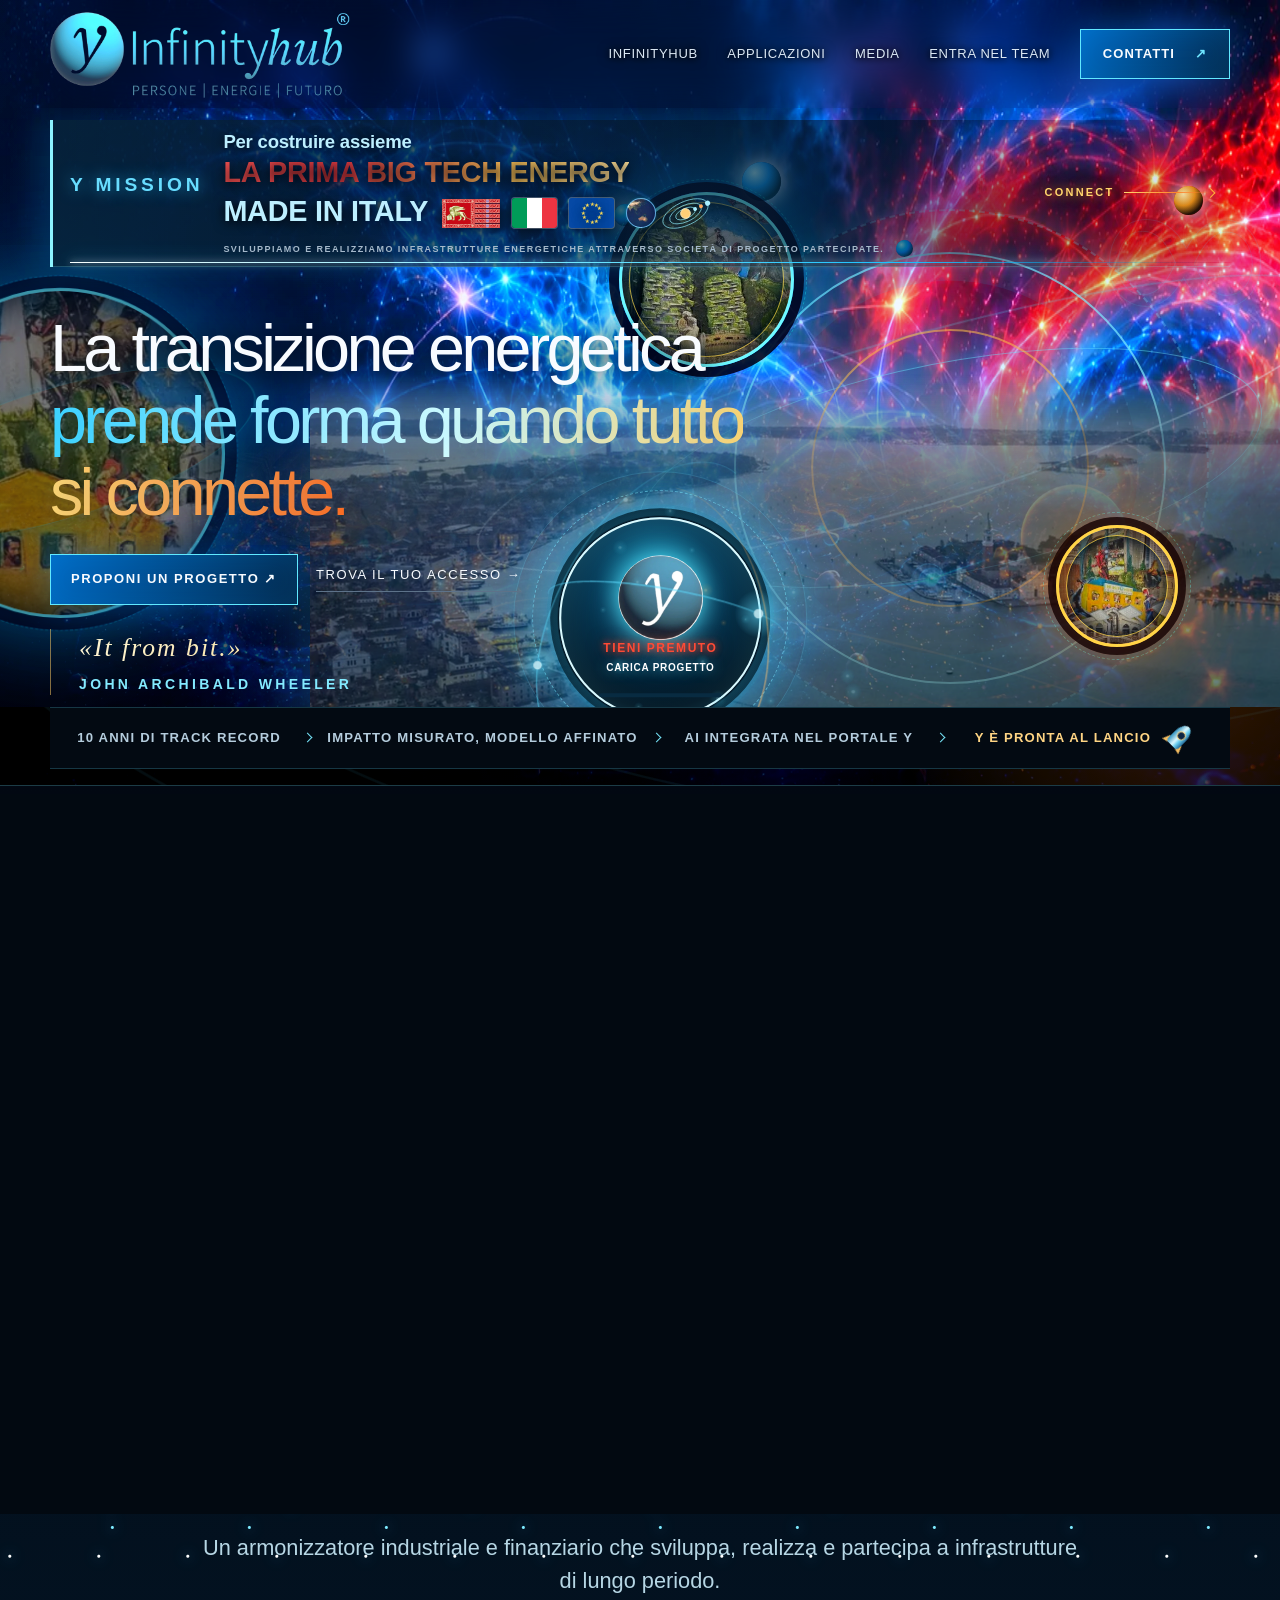
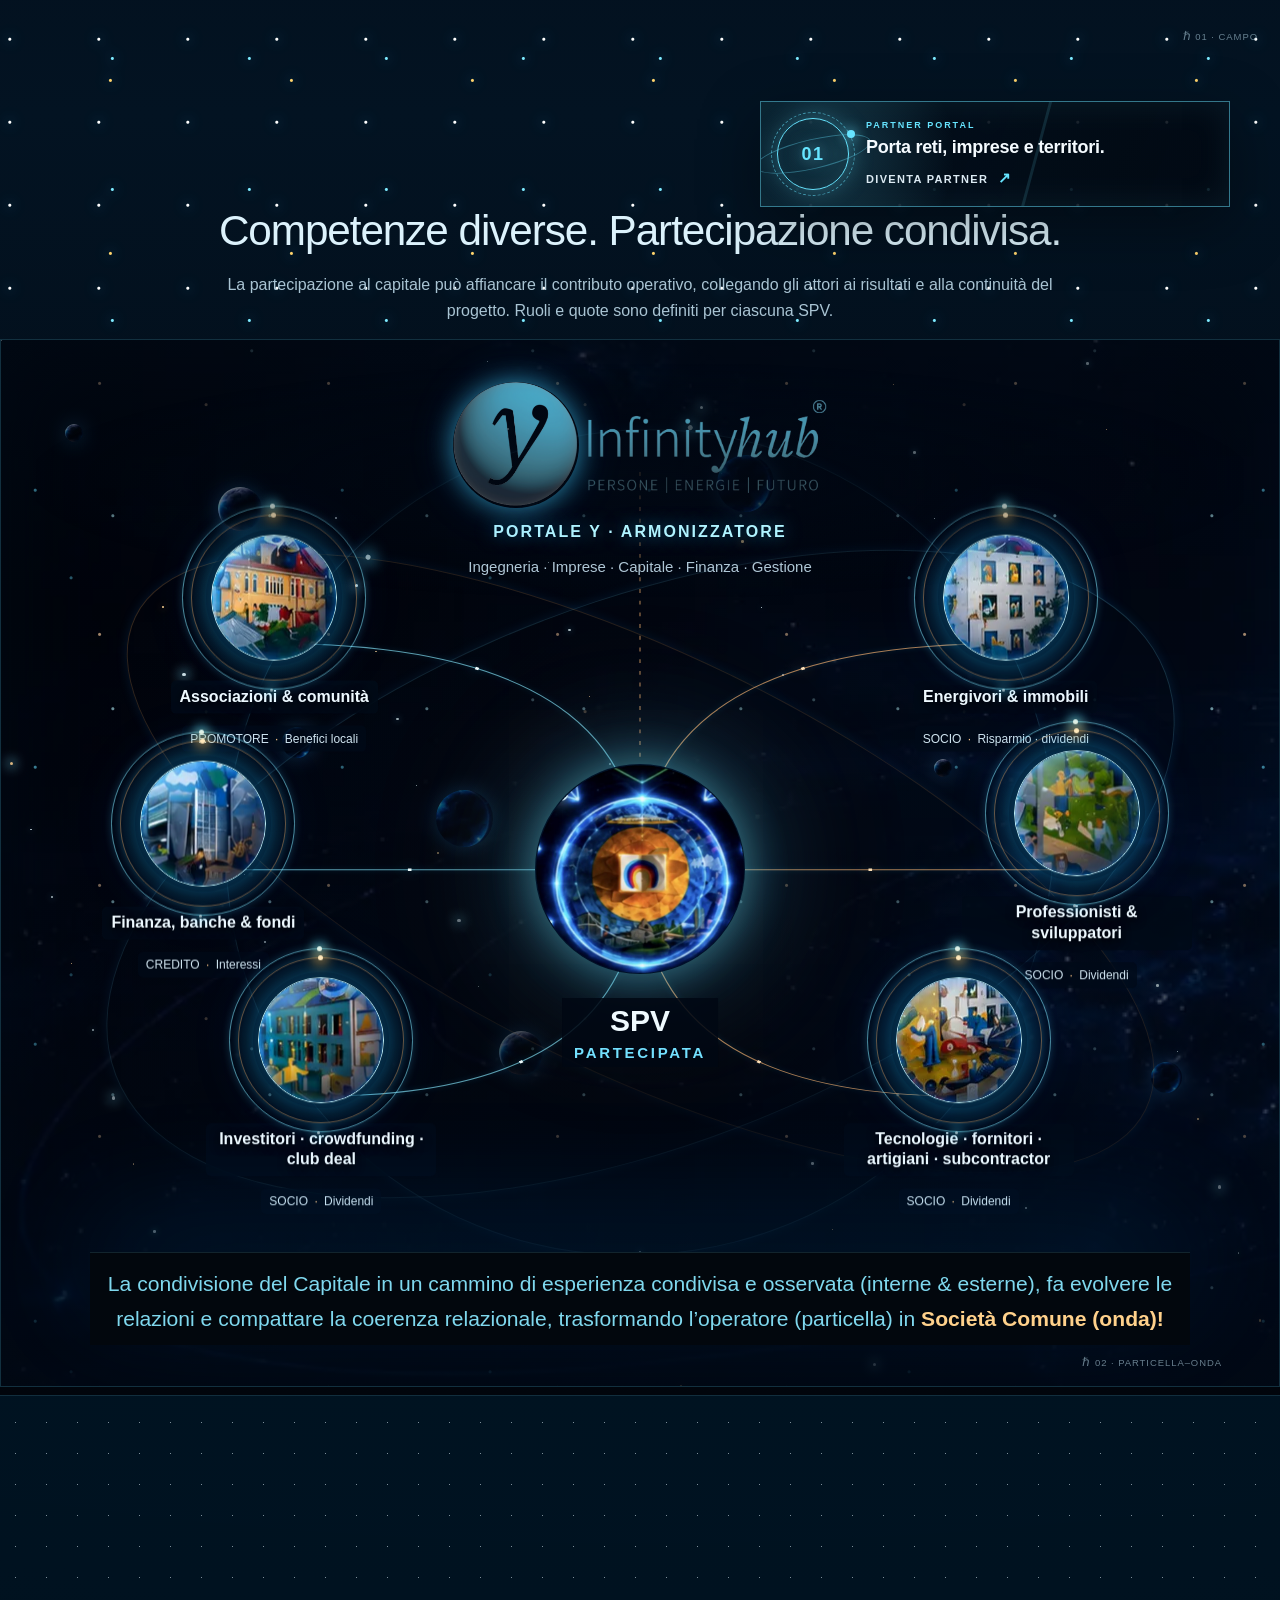
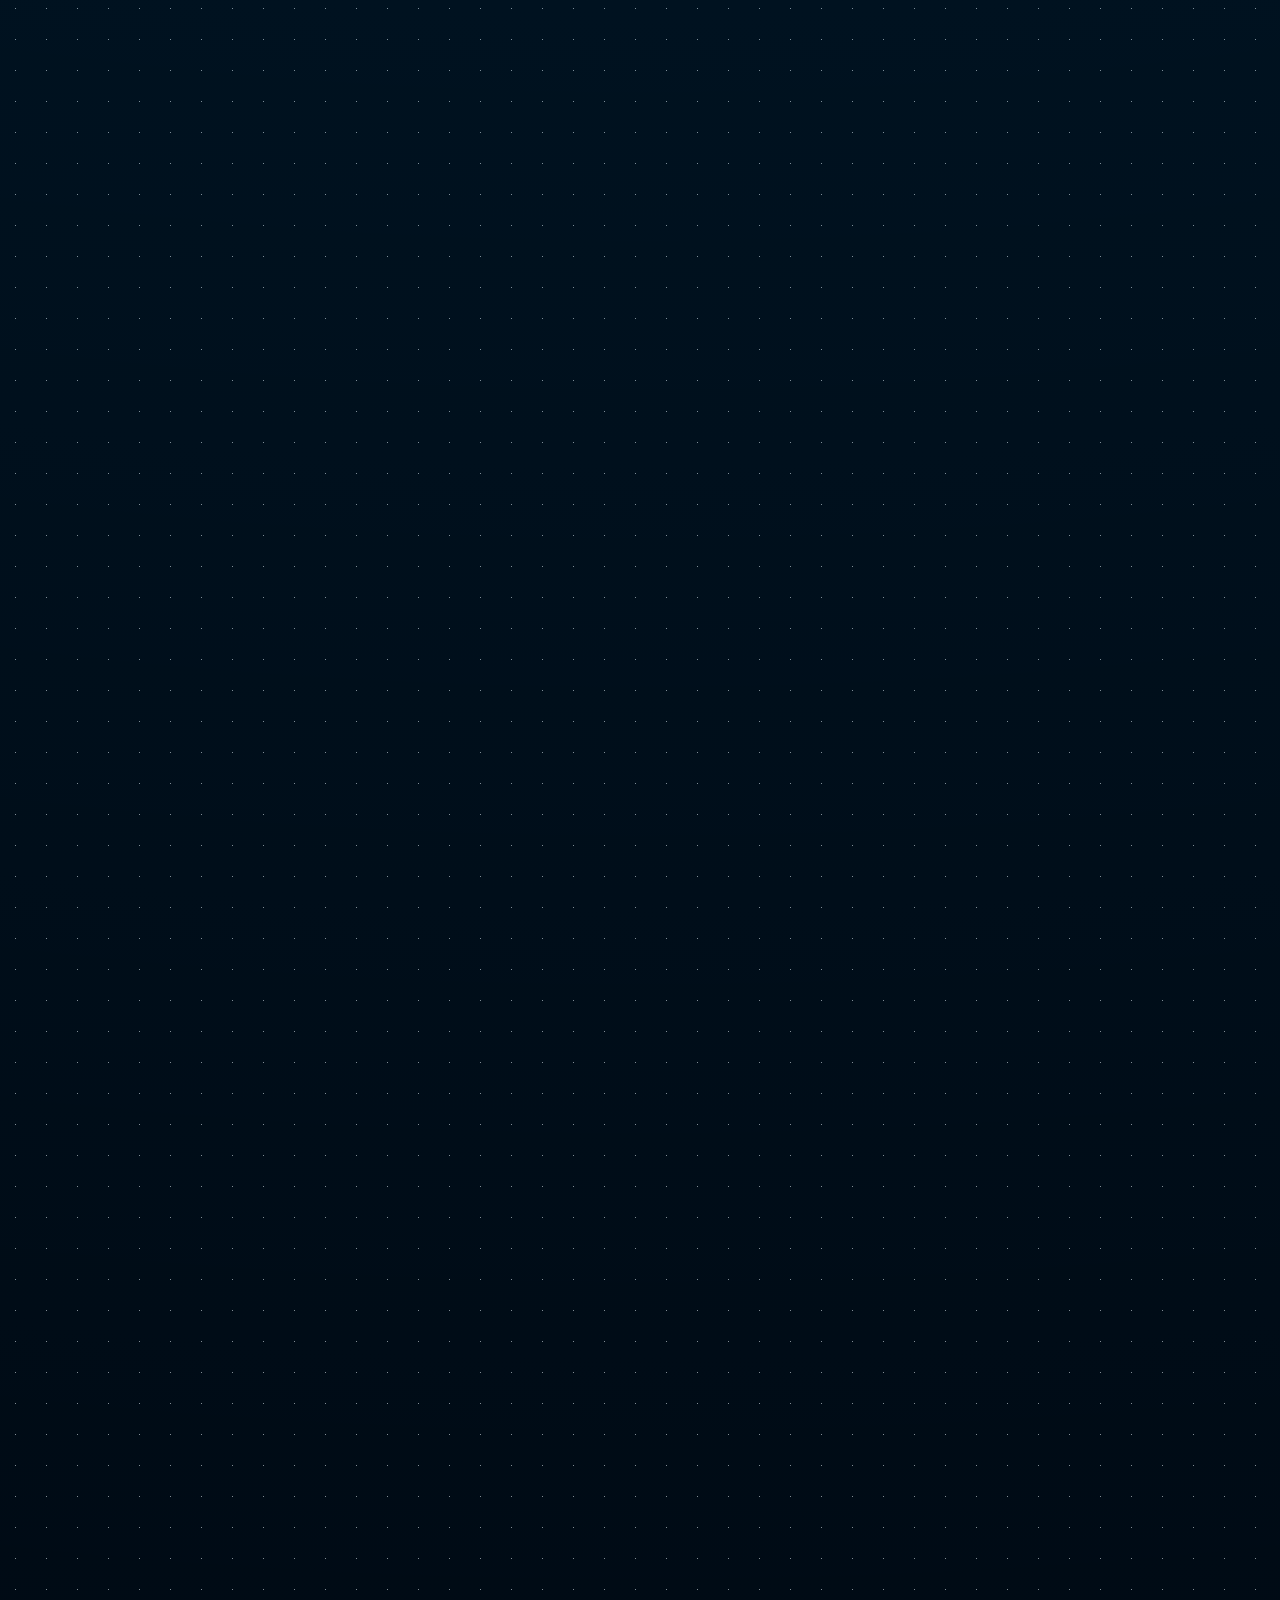
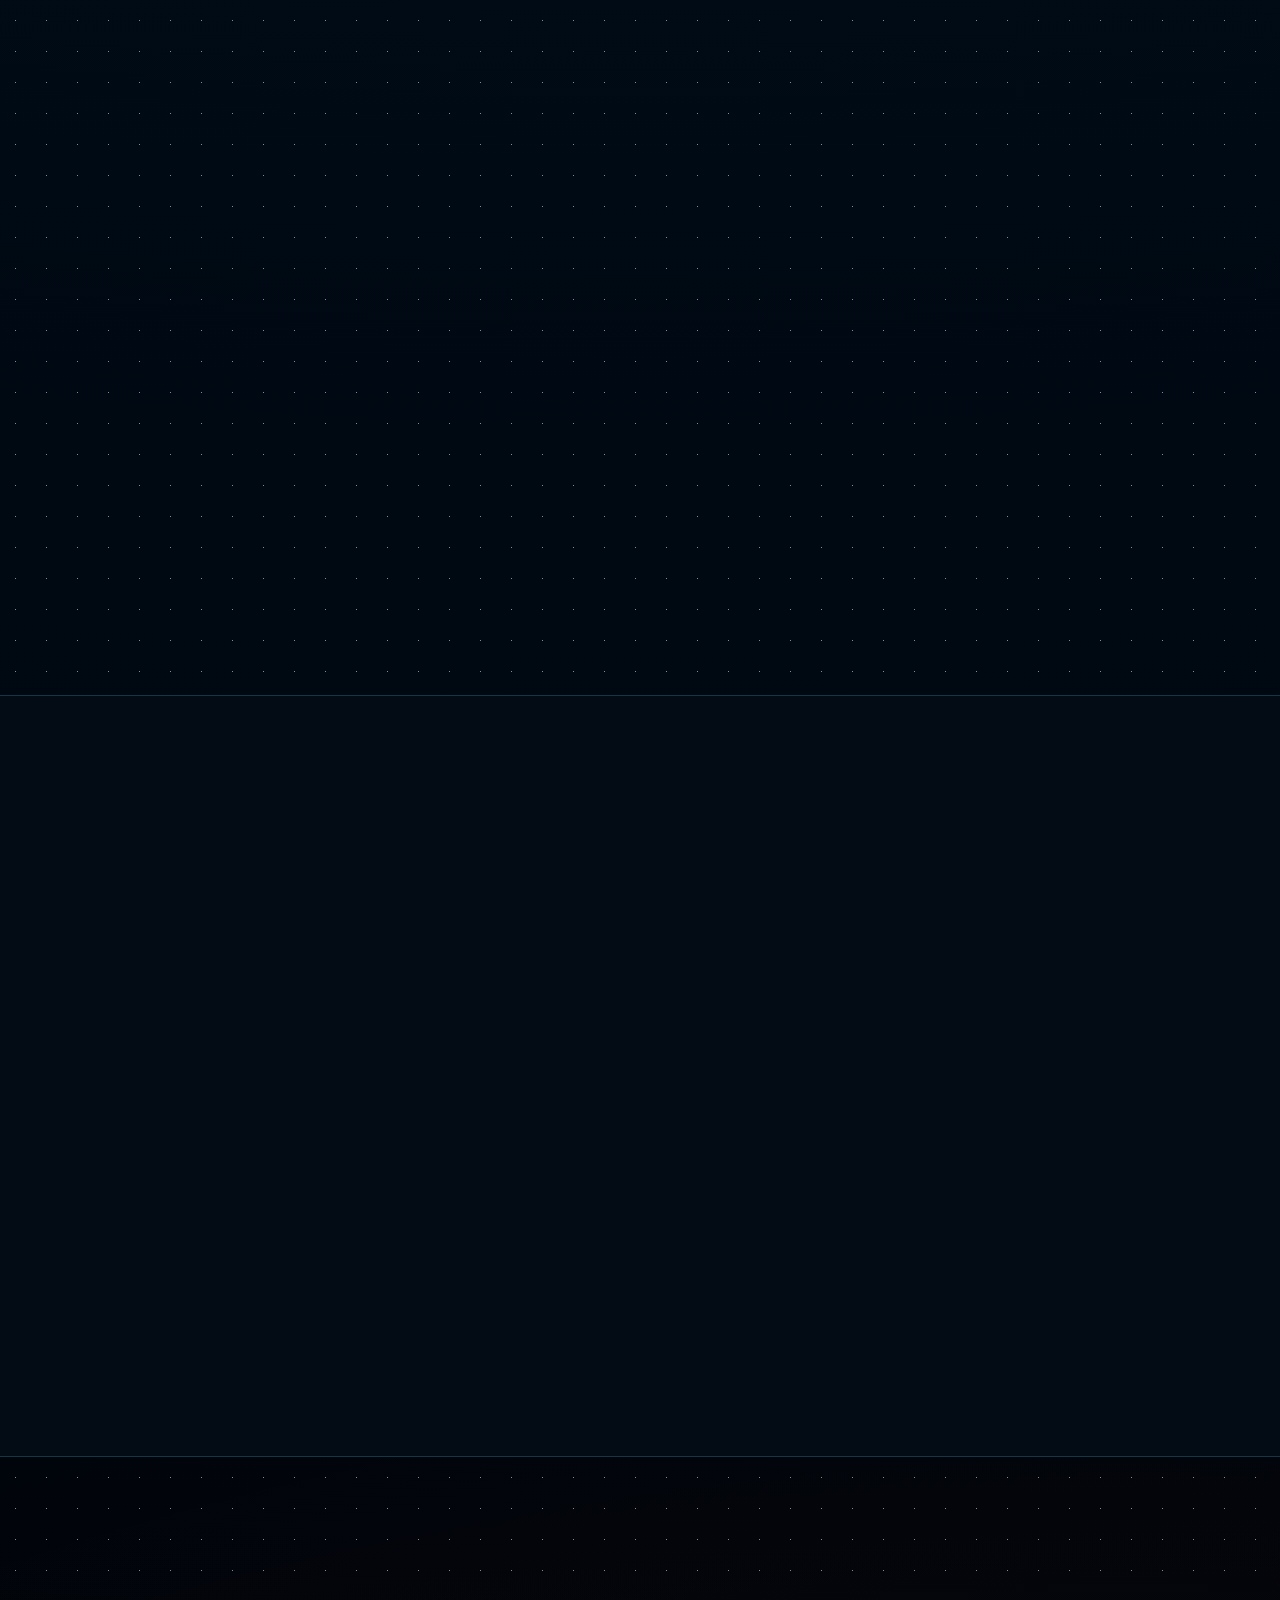
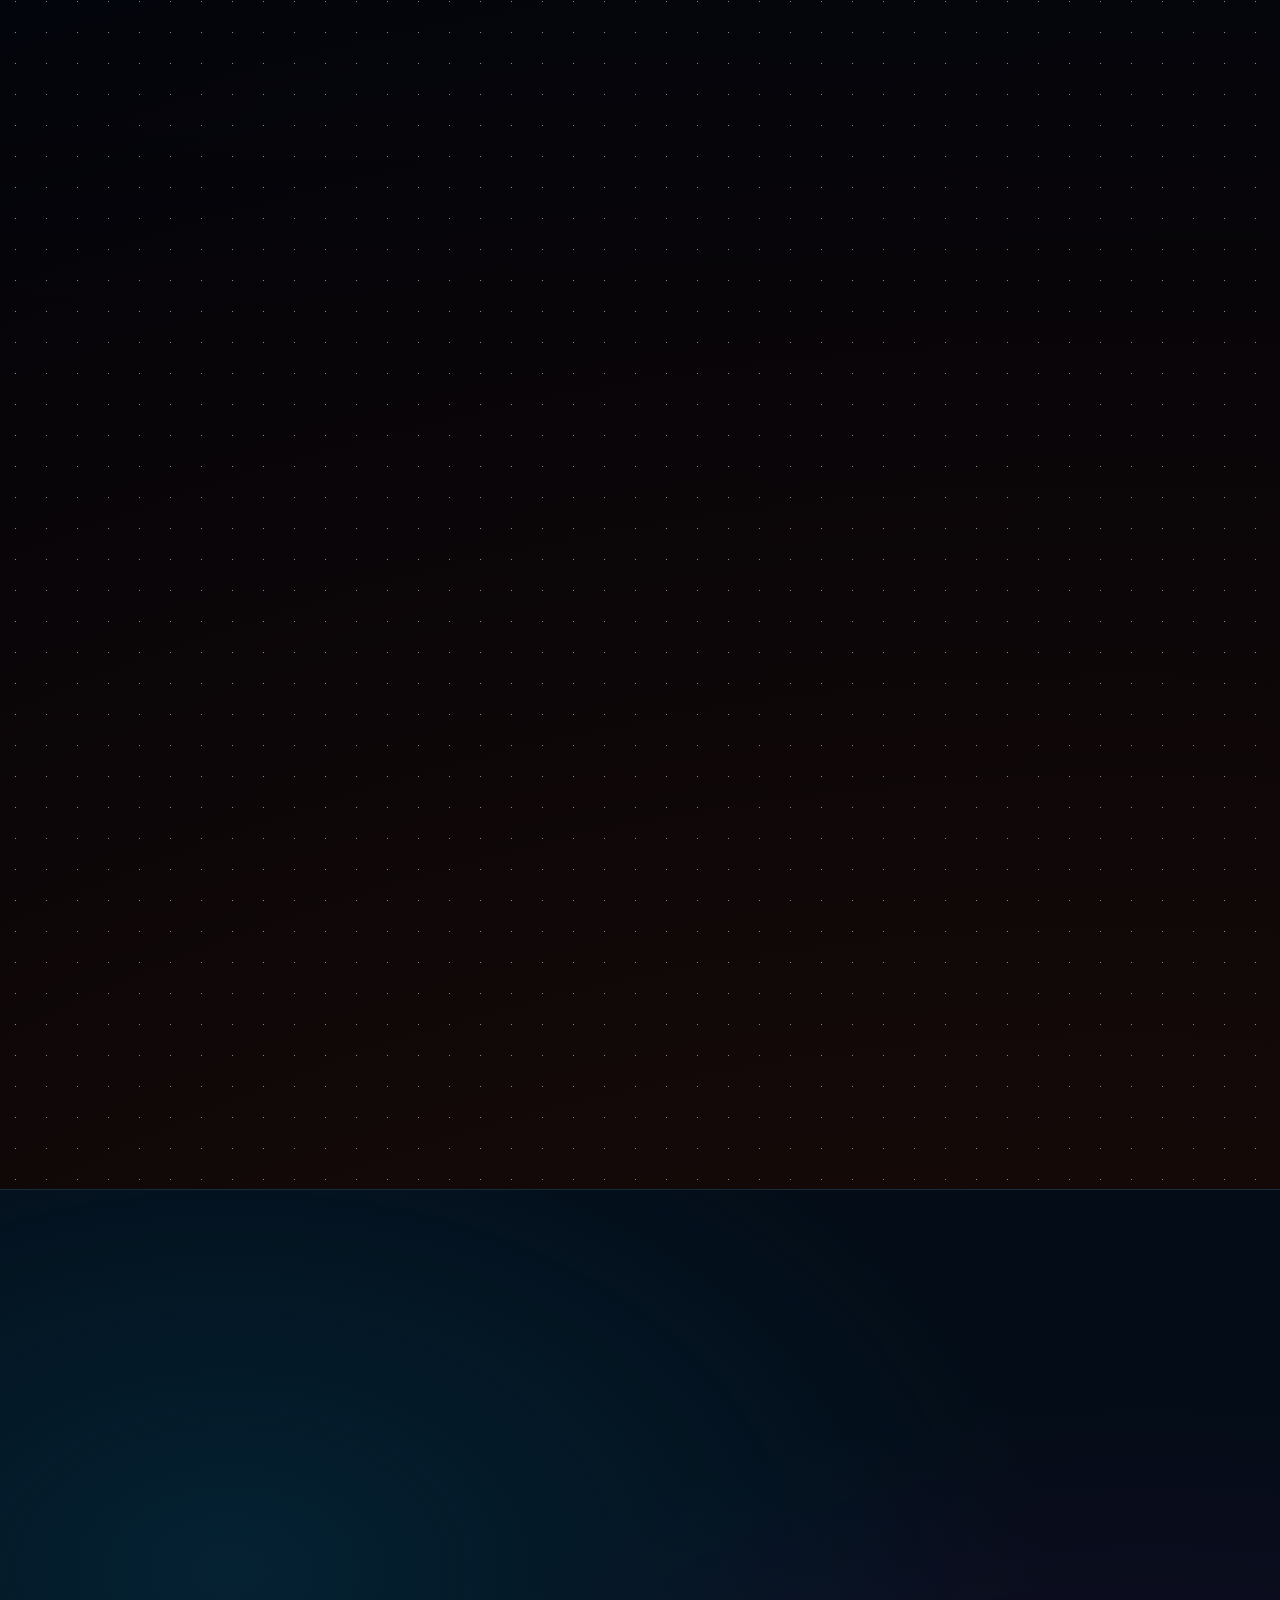
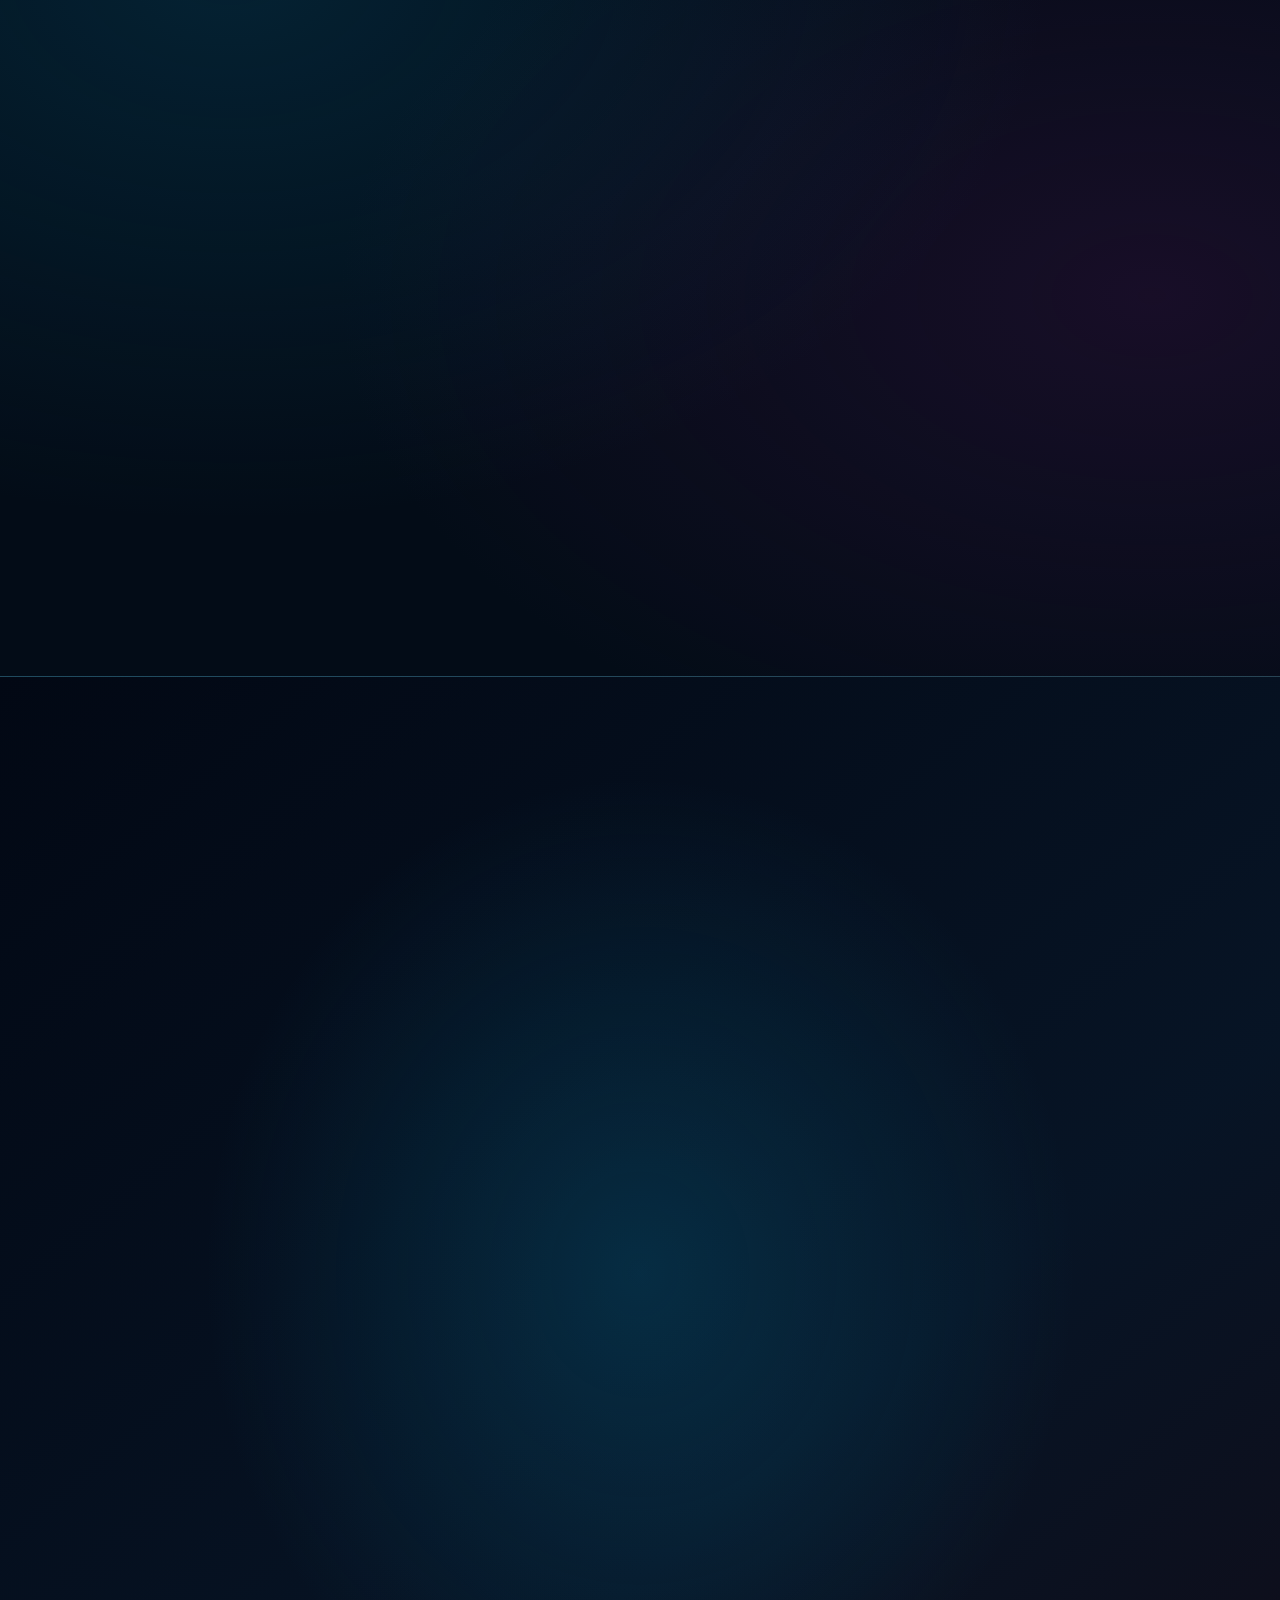
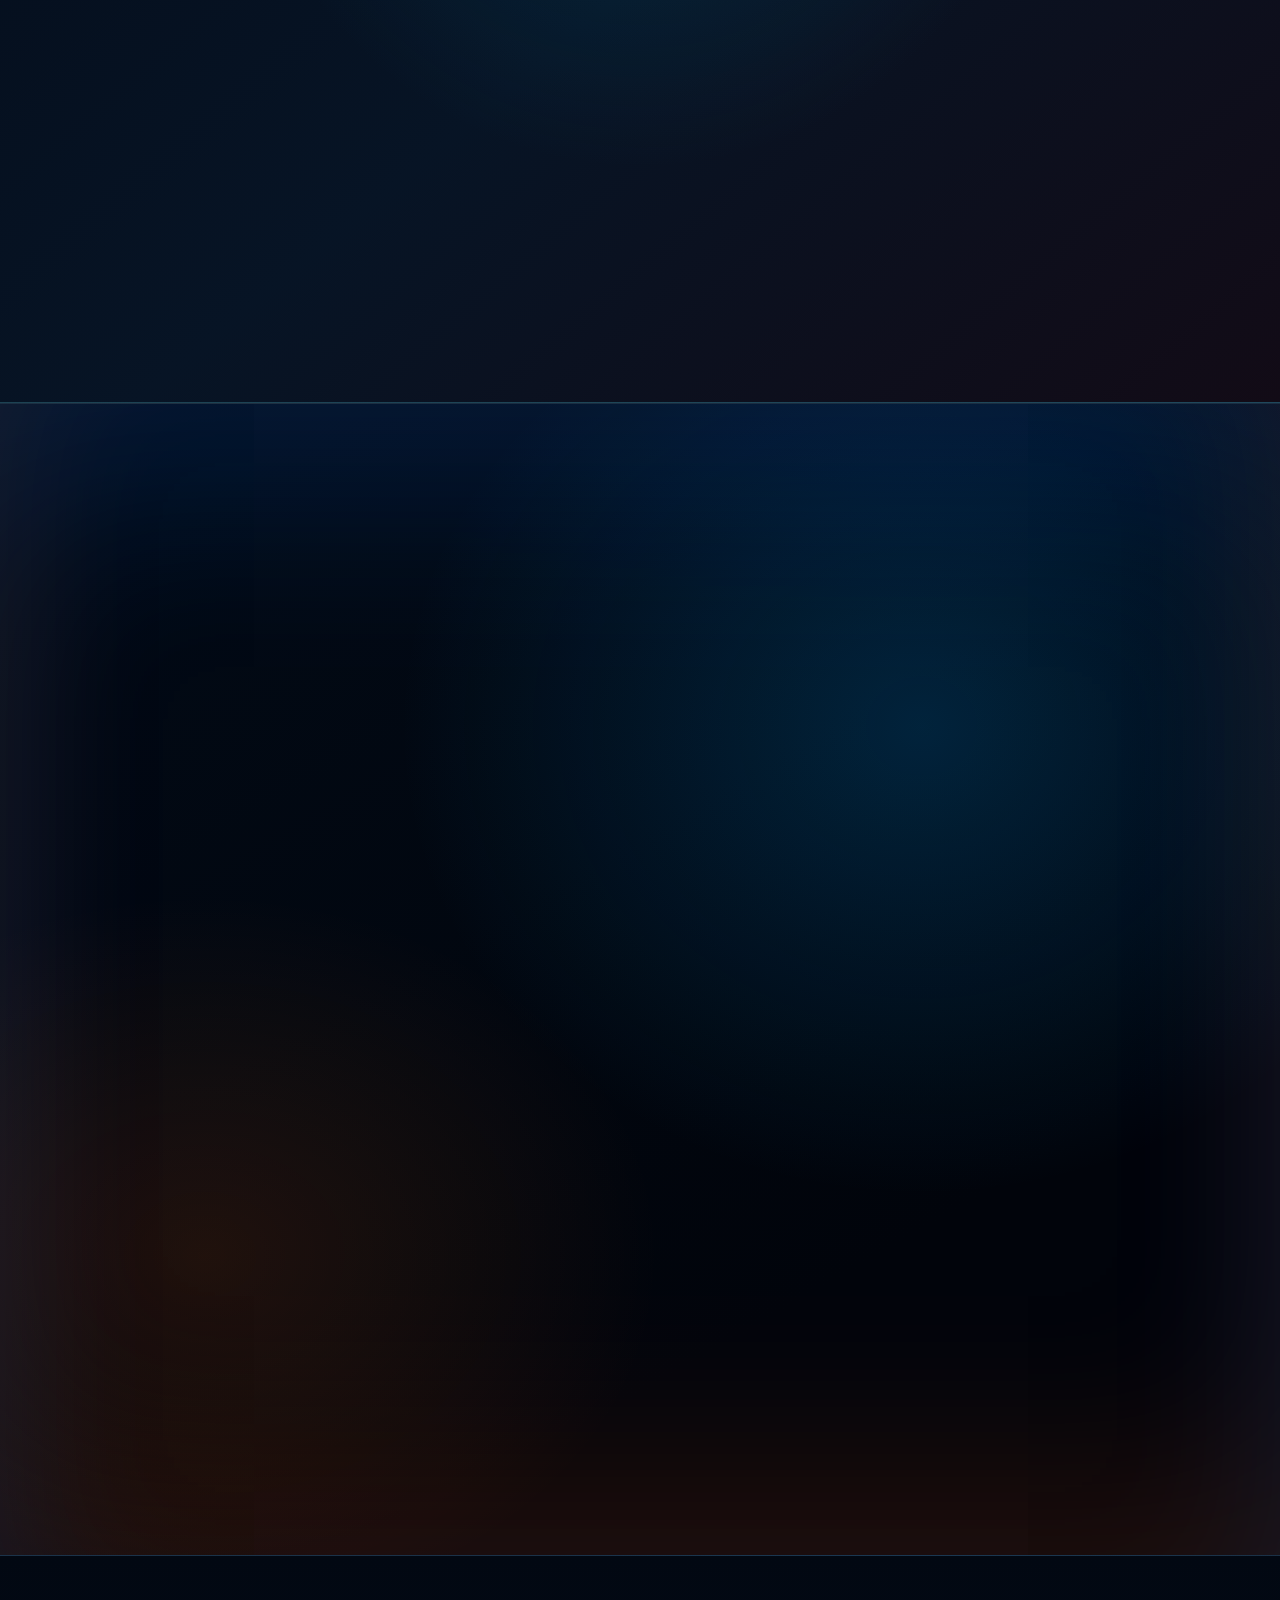
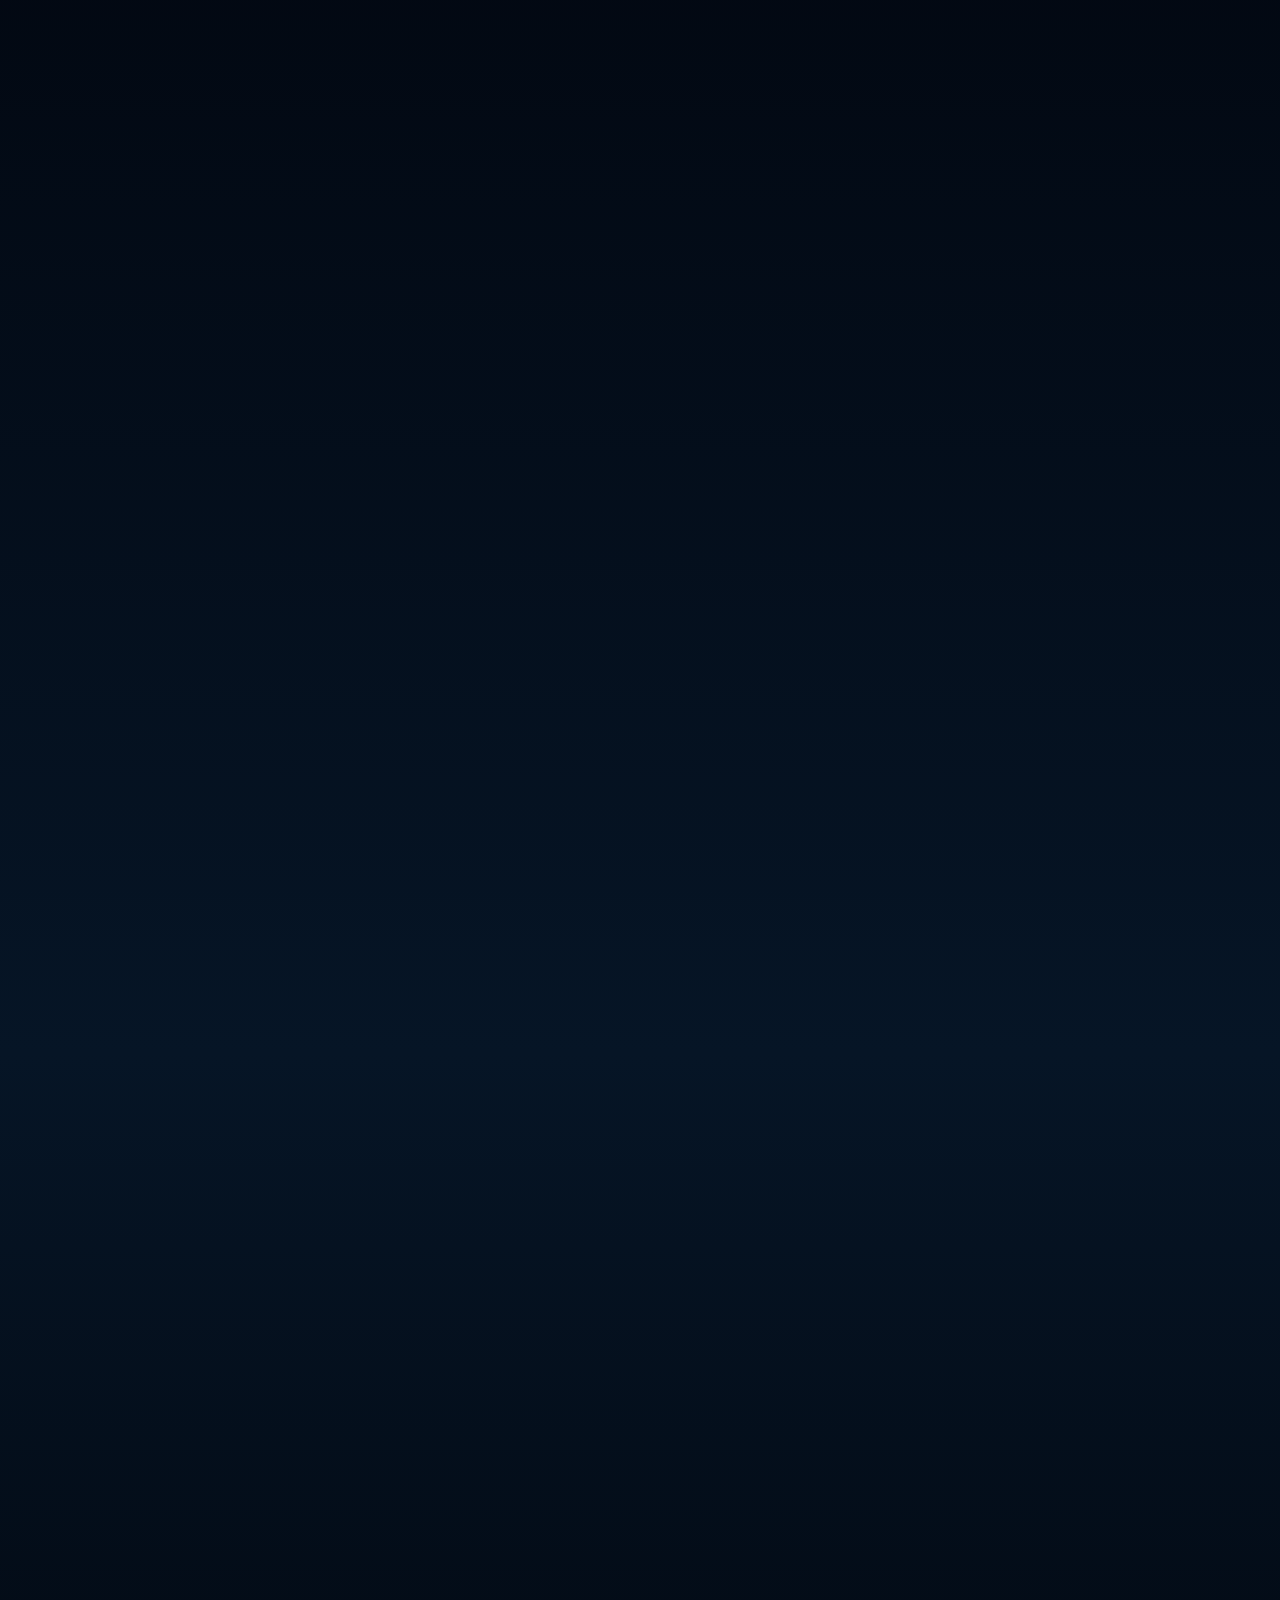
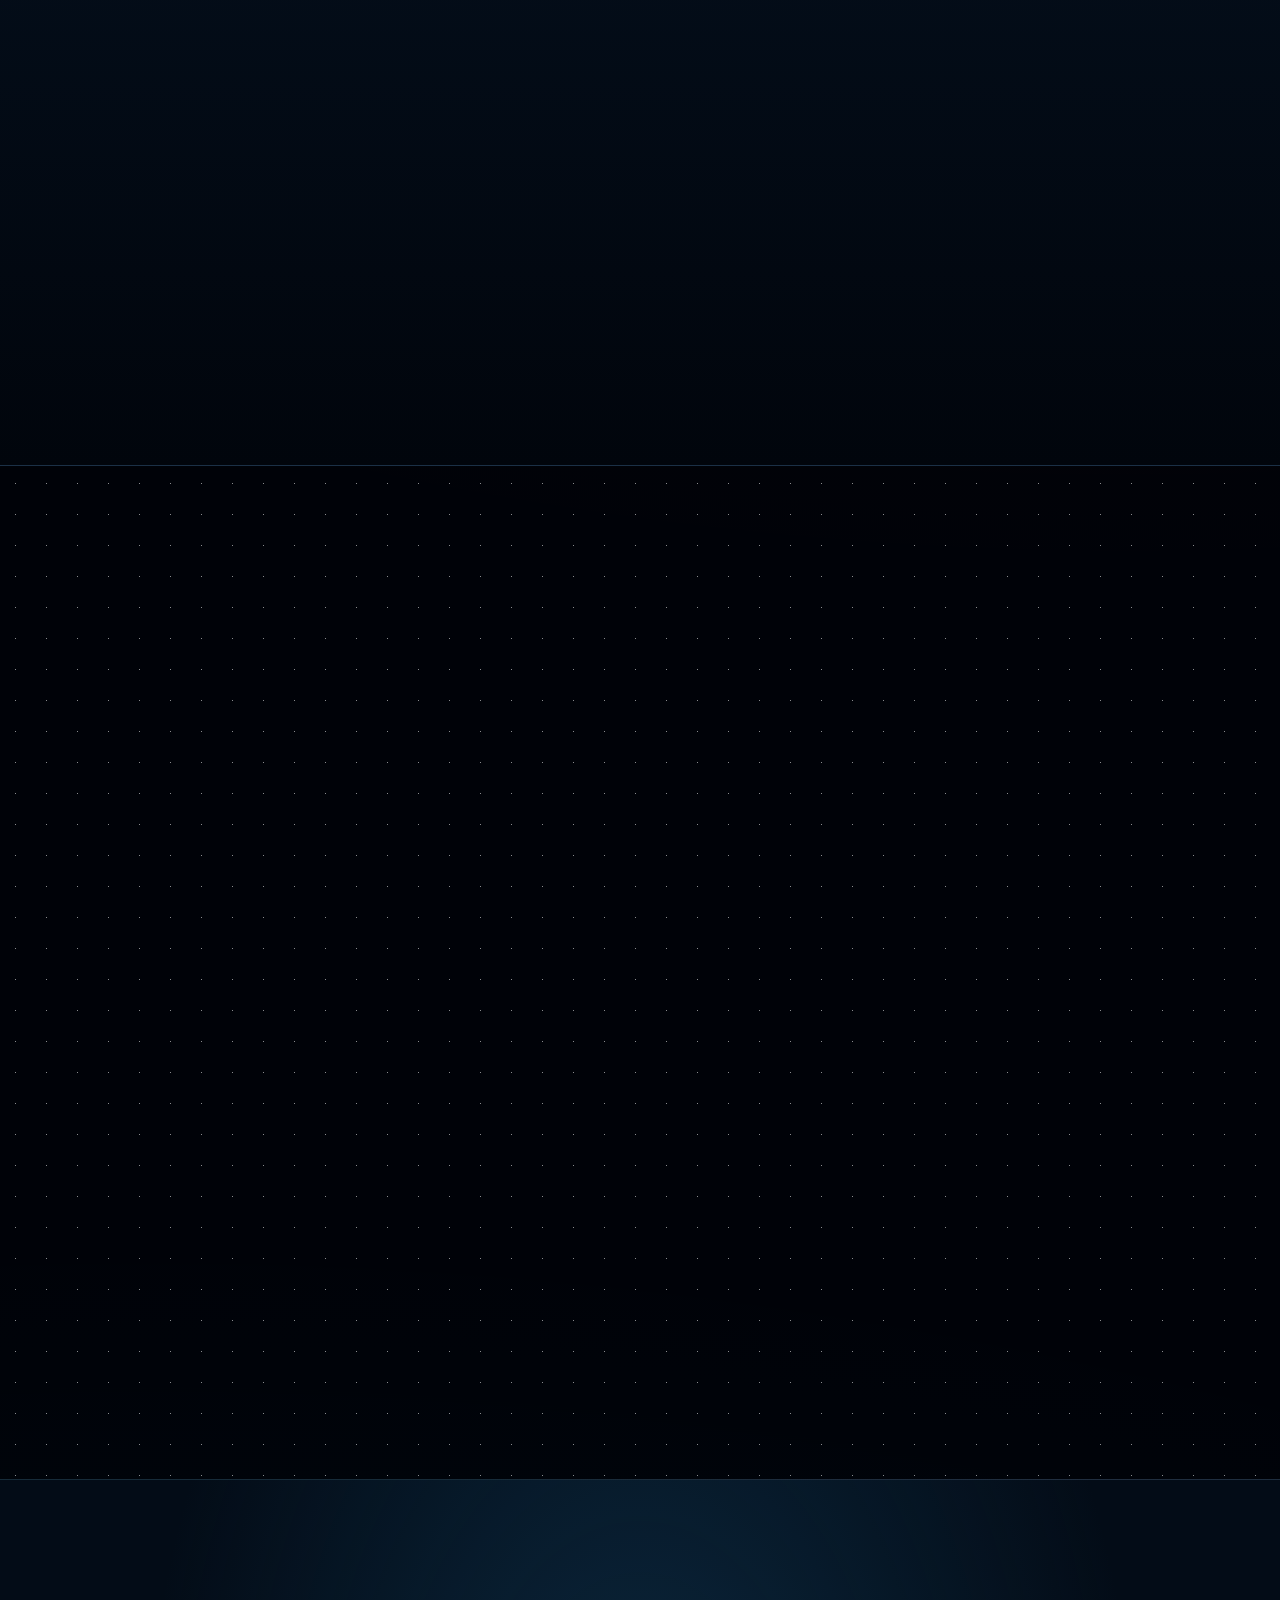
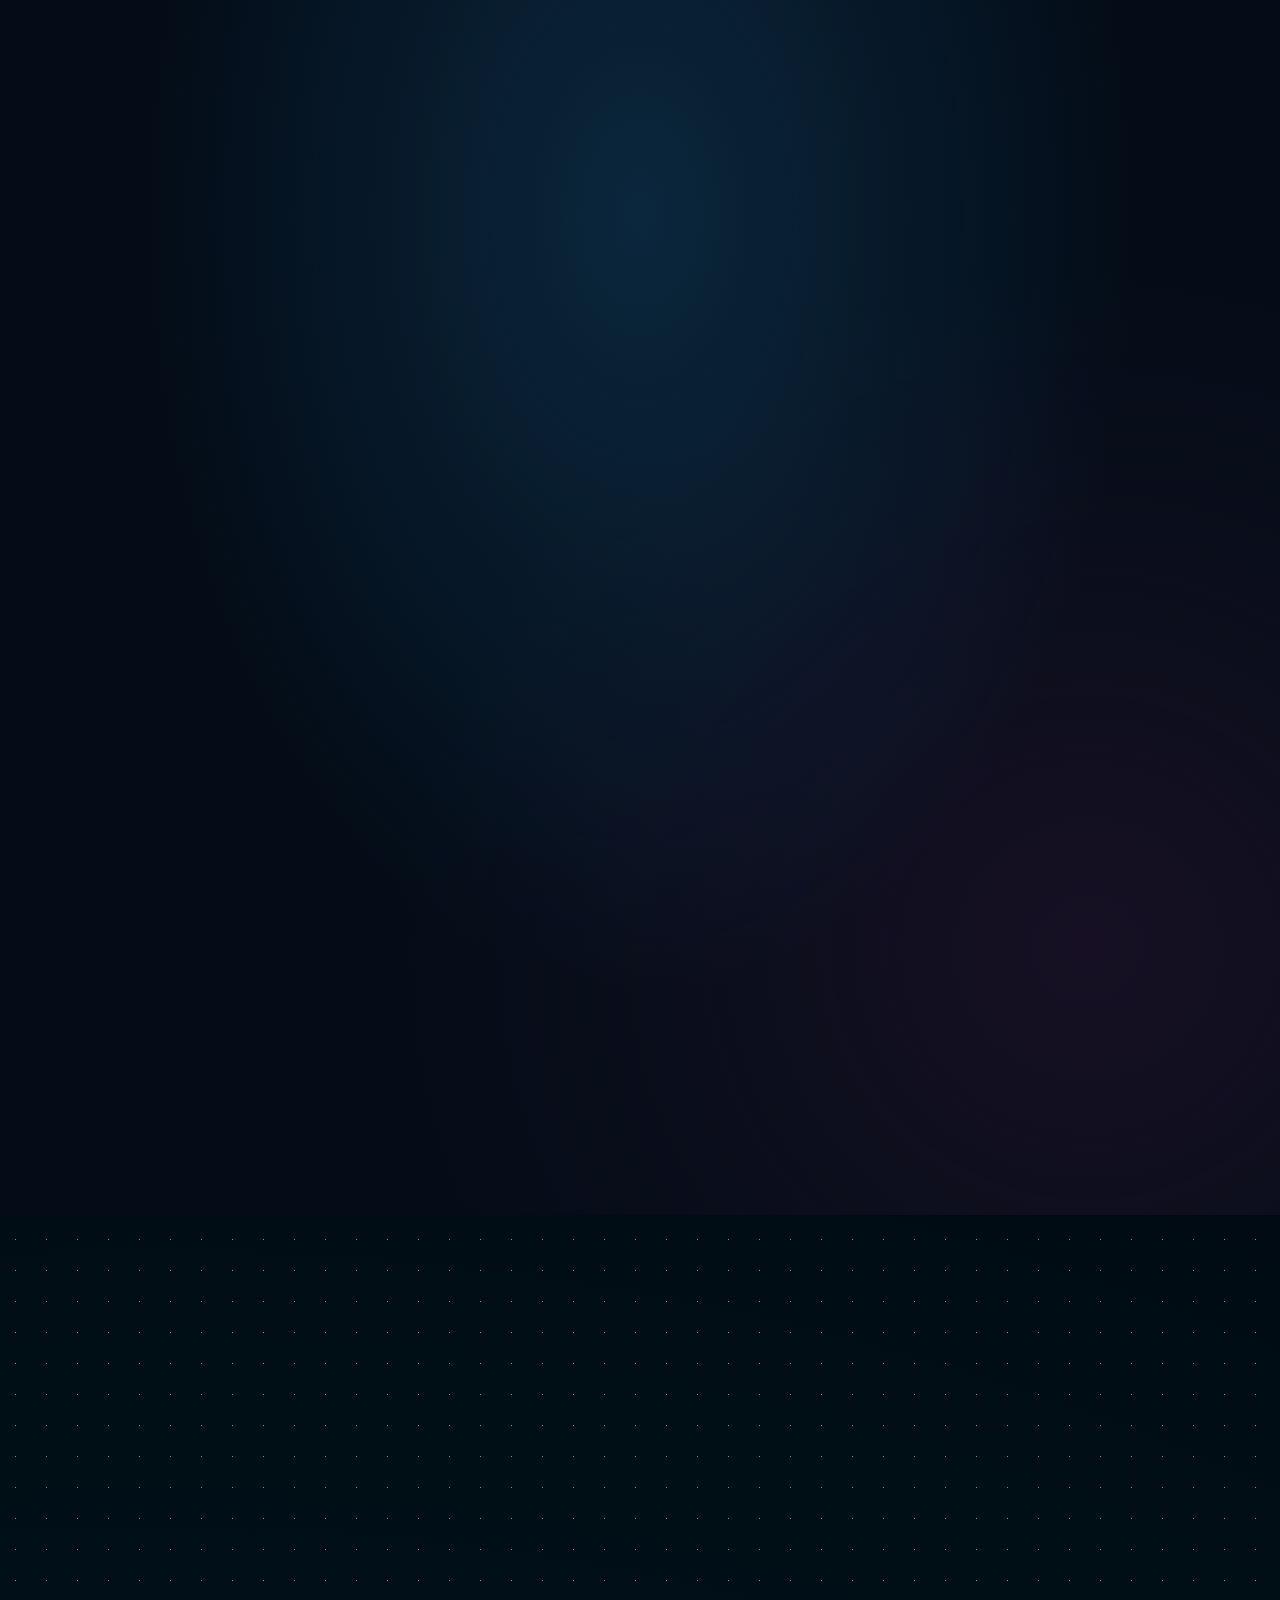
==== commit 1cfc97a1: "Repair official home; fresh cache-safe assets and validated JavaScript export" ====
--- a/index.html
+++ b/index.html
@@ -1,2 +1,2 @@
-<!DOCTYPE html><html lang="it"><head><meta charSet="utf-8"/><meta name="viewport" content="width=device-width, initial-scale=1"/><link rel="preload" as="image" href="https://maxbraghin.github.io/Y-sito-web-compilato/infinityhub-logo-header.webp" fetchPriority="high"/><link rel="preload" as="image" href="https://maxbraghin.github.io/Y-sito-web-compilato/serenissima-libro-232.webp"/><link rel="preload" as="image" href="https://maxbraghin.github.io/Y-sito-web-compilato/y-sigil-official.webp"/><link rel="preload" as="image" href="https://maxbraghin.github.io/Y-sito-web-compilato/y-tesla-plaid-cutout-v5.webp"/><link rel="stylesheet" href="https://maxbraghin.github.io/Y-sito-web-compilato/assets/index-B9D_fdsQ.css" data-rsc-css-href="https://maxbraghin.github.io/Y-sito-web-compilato/assets/index-B9D_fdsQ.css" data-precedence="vite-rsc/importer-resources"/><link rel="stylesheet" href="https://maxbraghin.github.io/Y-sito-web-compilato/assets/launch-bar-2gGEgQv8.css" data-precedence="vite-rsc/client-reference"/><link rel="stylesheet" href="https://maxbraghin.github.io/Y-sito-web-compilato/assets/book-threads-2sHoCIDP.css" data-precedence="vite-rsc/client-reference"/><link rel="stylesheet" href="https://maxbraghin.github.io/Y-sito-web-compilato/assets/social-constellation-BAFqKkB_.css" data-precedence="vite-rsc/client-reference"/><link rel="stylesheet" href="https://maxbraghin.github.io/Y-sito-web-compilato/assets/quantum-benefit-3ixWf8nX.css" data-precedence="vite-rsc/client-reference"/><link rel="modulepreload" href="https://maxbraghin.github.io/Y-sito-web-compilato/assets/layout-segment-context-BmiOPDlD.js" crossorigin=""/><link rel="modulepreload" href="https://maxbraghin.github.io/Y-sito-web-compilato/assets/rolldown-runtime-S-ySWqyJ.js" crossorigin=""/><link rel="modulepreload" href="https://maxbraghin.github.io/Y-sito-web-compilato/assets/index-i5Enh174.js" crossorigin=""/><link rel="modulepreload" href="https://maxbraghin.github.io/Y-sito-web-compilato/assets/framework-CXnKph_e.js" crossorigin=""/><link rel="modulepreload" href="https://maxbraghin.github.io/Y-sito-web-compilato/assets/performance-controller-D_ujE0Pt.js" crossorigin=""/><link rel="modulepreload" href="https://maxbraghin.github.io/Y-sito-web-compilato/assets/mission-cosmos-BqkQFKmv.js" crossorigin=""/><link rel="modulepreload" href="https://maxbraghin.github.io/Y-sito-web-compilato/assets/hero-pipeline-trigger-K6txS9wX.js" crossorigin=""/><link rel="modulepreload" href="https://maxbraghin.github.io/Y-sito-web-compilato/assets/y-orbital-field-vwO024ji.js" crossorigin=""/><link rel="modulepreload" href="https://maxbraghin.github.io/Y-sito-web-compilato/assets/launch-bar-BsgUHNzR.js" crossorigin=""/><link rel="modulepreload" href="https://maxbraghin.github.io/Y-sito-web-compilato/assets/identity-frame-BidUJ__b.js" crossorigin=""/><link rel="modulepreload" href="https://maxbraghin.github.io/Y-sito-web-compilato/assets/partner-galaxy-KeWop9b3.js" crossorigin=""/><link rel="modulepreload" href="https://maxbraghin.github.io/Y-sito-web-compilato/assets/orbit-access-C-9OC4Qi.js" crossorigin=""/><link rel="modulepreload" href="https://maxbraghin.github.io/Y-sito-web-compilato/assets/book-threads-IiE1D0_f.js" crossorigin=""/><link rel="modulepreload" href="https://maxbraghin.github.io/Y-sito-web-compilato/assets/media-frames-BYGGnXkV.js" crossorigin=""/><link rel="modulepreload" href="https://maxbraghin.github.io/Y-sito-web-compilato/assets/social-constellation-CJXZhU1U.js" crossorigin=""/><link rel="modulepreload" href="https://maxbraghin.github.io/Y-sito-web-compilato/assets/quantum-benefit-2GK1zT6T.js" crossorigin=""/><link rel="modulepreload" href="https://maxbraghin.github.io/Y-sito-web-compilato/assets/deferred-virgilio-space-BANgSNA_.js" crossorigin=""/><link rel="modulepreload" href="https://maxbraghin.github.io/Y-sito-web-compilato/assets/project-reel-CGUrxNz3.js" crossorigin=""/><title>Infinityhub · Y Infrastructure Platform</title><meta name="description" content="Infinityhub S.p.A. Benefit: Portale Y, infrastruttura digitale e relazionale per la transizione energetica partecipata."/><meta property="og:title" content="Infinityhub · Y Infrastructure Platform"/><meta property="og:description" content="Infinityhub S.p.A. Benefit: Portale Y, infrastruttura digitale e relazionale per la transizione energetica partecipata."/><meta property="og:url" content="https://infinityhub-y-home.mbraghin.chatgpt.site/"/><meta property="og:site_name" content="Infinityhub"/><meta property="og:type" content="website"/><meta property="og:locale" content="it_IT"/><meta property="og:image" content="https://infinityhub-y-home.mbraghin.chatgpt.site/y-social-preview-home-20261015.jpg"/><meta property="og:image:width" content="1320"/><meta property="og:image:height" content="1580"/><meta property="og:image:type" content="image/jpeg"/><meta property="og:image:alt" content="Infinityhub · La transizione energetica prende forma quando tutto si connette."/><meta name="twitter:card" content="summary_large_image"/><meta name="twitter:title" content="Infinityhub · Y Infrastructure Platform"/><meta name="twitter:description" content="Infinityhub S.p.A. Benefit: Portale Y, infrastruttura digitale e relazionale per la transizione energetica partecipata."/><meta name="twitter:image" content="https://infinityhub-y-home.mbraghin.chatgpt.site/y-social-preview-home-20261015.jpg"/><link rel="icon" href="https://infinityhub-y-home.mbraghin.chatgpt.site/y-sigil-official.webp"/><link rel="apple-touch-icon" href="https://infinityhub-y-home.mbraghin.chatgpt.site/y-sigil-official.webp"/><script>self.__VINEXT_RSC_PARAMS__={}</script><script>self.__VINEXT_RSC_NAV__={"pathname":"/","searchParams":[]}</script><link rel="modulepreload" href="https://maxbraghin.github.io/Y-sito-web-compilato/assets/index-i5Enh174.js" />
-</head><body><main class="rev2 intentional-home"><div class="home-opening"><nav class="nav shell home-nav-refined"><a class="brand brand-official brand-header-original" href="#top" aria-label="Infinityhub home"><img decoding="async" src="https://maxbraghin.github.io/Y-sito-web-compilato/infinityhub-logo-header.webp" width="938" height="313" fetchPriority="high" alt="Infinityhub® · Persone, Energie, Futuro"/></a><div class="nav-links official-nav" aria-label="Navigazione Infinityhub"><div class="nav-group"><a href="https://www.infinityhub.it/chi-siamo/">Infinityhub</a><div class="nav-dropdown"><a href="https://www.infinityhub.it/chi-siamo/">Chi siamo</a><a href="https://www.infinityhub.it/governance/">Governance</a><a href="https://www.infinityhub.it/certificazioni/">Certificazioni</a><a href="https://www.infinityhub.it/alleanze/">Alleanze</a><a href="https://www.infinityhub.it/valutazione-impatto-infinityhub/">Il nostro impatto</a></div></div><a href="https://www.infinityhub.it/applicazioni/">Applicazioni</a><div class="nav-group"><a href="https://www.infinityhub.it/media/news/">Media</a><div class="nav-dropdown"><a href="https://www.infinityhub.it/media/news/">News</a><a href="https://www.infinityhub.it/media/dicono-di-noi/">Dicono di noi</a></div></div></div><div class="nav-actions"><a class="nav-utility" href="https://www.infinityhub.it/entra-nel-team/">Entra nel team</a><a class="button button-small" href="/contatti/">Contatti <span>↗</span></a></div><details class="mobile-nav"><summary>Menu</summary><div><a href="https://www.infinityhub.it/chi-siamo/">Infinityhub</a><a href="https://www.infinityhub.it/applicazioni/">Applicazioni</a><a href="https://www.infinityhub.it/media/news/">News</a><a href="https://www.infinityhub.it/media/dicono-di-noi/">Dicono di noi</a><a href="https://www.infinityhub.it/entra-nel-team/">Entra nel team</a><a href="/contatti/">Contatti</a></div></details></nav><section class="hero shell" id="top"><div class="hero-art" aria-hidden="true"><picture><source media="(max-width: 600px)" srcSet="https://maxbraghin.github.io/Y-sito-web-compilato/hero-galassia-y-mobile.webp"/><img src="https://maxbraghin.github.io/Y-sito-web-compilato/hero-galassia-y.webp" width="1675" height="939" alt="" fetchPriority="high" decoding="async"/></picture><div class="hero-left-cosmos"></div><div class="san-marco-veil"></div><div class="hero-flare"></div><div class="quantum-grid"></div></div><div class="energy-wave wave-a"></div><div class="energy-wave wave-b"></div><div class="hero-mission" aria-label="Y Mission"><span class="hero-mission-label">Y MISSION</span><strong><em>Per costruire assieme</em><br/><span class="hero-mission-headline"><span class="hero-mission-big-tech">LA PRIMA BIG TECH ENERGY</span> <em>MADE IN ITALY</em><span class="mission-worlds" aria-label="Da Venezia all’Italia, all’Europa, al mondo e al sistema solare"><img class="mission-serenissima" src="https://maxbraghin.github.io/Y-sito-web-compilato/serenissima-libro-232.webp" width="58" height="30" alt="Serenissima — Leone di San Marco con il libro aperto" title="Serenissima · F l a n k e r / Wikimedia Commons · Pubblico dominio"/><span class="mission-flag mission-italy" role="img" aria-label="Italia"></span><span class="mission-flag mission-europe" role="img" aria-label="Unione europea"><svg viewBox="0 0 60 40" aria-hidden="true"><text x="30" y="9" text-anchor="middle" dominant-baseline="middle" fill="#ffdf57" font-size="6">★</text><text x="36" y="10.607695154586736" text-anchor="middle" dominant-baseline="middle" fill="#ffdf57" font-size="6">★</text><text x="40.392304845413264" y="14.999999999999998" text-anchor="middle" dominant-baseline="middle" fill="#ffdf57" font-size="6">★</text><text x="42" y="21" text-anchor="middle" dominant-baseline="middle" fill="#ffdf57" font-size="6">★</text><text x="40.392304845413264" y="26.999999999999996" text-anchor="middle" dominant-baseline="middle" fill="#ffdf57" font-size="6">★</text><text x="36" y="31.392304845413264" text-anchor="middle" dominant-baseline="middle" fill="#ffdf57" font-size="6">★</text><text x="30" y="33" text-anchor="middle" dominant-baseline="middle" fill="#ffdf57" font-size="6">★</text><text x="24.000000000000004" y="31.392304845413264" text-anchor="middle" dominant-baseline="middle" fill="#ffdf57" font-size="6">★</text><text x="19.607695154586736" y="27.000000000000007" text-anchor="middle" dominant-baseline="middle" fill="#ffdf57" font-size="6">★</text><text x="18" y="21.000000000000004" text-anchor="middle" dominant-baseline="middle" fill="#ffdf57" font-size="6">★</text><text x="19.607695154586736" y="14.999999999999998" text-anchor="middle" dominant-baseline="middle" fill="#ffdf57" font-size="6">★</text><text x="23.999999999999993" y="10.60769515458674" text-anchor="middle" dominant-baseline="middle" fill="#ffdf57" font-size="6">★</text></svg></span><span class="mission-cosmos"><button type="button" class="mission-globe" aria-label="Ruota il mondo: trascina oppure usa le frecce destra e sinistra" title="Trascina per ruotare il mondo"></button><span class="mission-solar-live" role="img" aria-label="Sistema solare con pianeti in orbita"><svg viewBox="0 0 80 60" aria-hidden="true"><g transform="translate(40 30) rotate(-25)"><g><ellipse rx="30" ry="14.399999999999999" fill="none" stroke="#8ae7f4" stroke-width=".8"></ellipse><g transform="scale(1 .48)"><g class="solar-revolution solar-revolution-0"><g transform="translate(30 0) scale(1 2.0833)"><circle r="3.2" fill="#a9efff"></circle></g></g></g></g><g><ellipse rx="21" ry="10.08" fill="none" stroke="#8ae7f4" stroke-width=".8"></ellipse><g transform="scale(1 .48)"><g class="solar-revolution solar-revolution-1"><g transform="translate(21 0) scale(1 2.0833)"><circle r="2.4" fill="#ffa85e"></circle></g></g></g></g><g><ellipse rx="13" ry="6.24" fill="none" stroke="#8ae7f4" stroke-width=".8"></ellipse><g transform="scale(1 .48)"><g class="solar-revolution solar-revolution-2"><g transform="translate(13 0) scale(1 2.0833)"><circle r="2.4" fill="#a9efff"></circle></g></g></g></g><circle r="6" fill="#ffcf76" stroke="#fff0c1" stroke-width="1"></circle></g></svg></span></span></span></span></strong><span class="hero-mission-connect" aria-hidden="true">CONNECT <i></i></span><small>Sviluppiamo e realizziamo infrastrutture energetiche attraverso società di progetto partecipate.</small></div><div class="hero-index">∞</div><h1>La transizione energetica<br/><em>prende forma quando tutto si connette.</em></h1><div class="intentional-hero-actions"><a class="button" href="https://www.infinityhub.it/energivori/">PROPONI UN PROGETTO ↗</a><a class="text-link" href="#entra">TROVA IL TUO ACCESSO →</a></div><blockquote class="dante-verse dante-hero thought-wheeler"><p>«It from bit.»</p><cite>John Archibald Wheeler</cite></blockquote><div class="orbit hero-orbit-theatre"><span class="orbit-ring ring-one" aria-hidden="true"></span><span class="orbit-ring ring-two" aria-hidden="true"></span><span class="orbit-ring ring-three" aria-hidden="true"></span><button type="button" class="y-core hero-pipeline-trigger is-idle" style="--hero-progress:0%" aria-label="Tieni premuto per caricare un progetto nella pipeline Y" aria-live="polite"><canvas class="y-orbital-layer y-orbital-back" aria-hidden="true"></canvas><canvas class="y-orbital-layer y-orbital-front" aria-hidden="true"></canvas><canvas class="y-coherence-pulse" aria-hidden="true"></canvas><span class="hero-pipeline-aura" aria-hidden="true"></span><img decoding="async" src="https://maxbraghin.github.io/Y-sito-web-compilato/y-sigil-official.webp" alt="" draggable="false"/><span class="hero-pipeline-instruction">TIENI PREMUTO</span><strong>CARICA PROGETTO</strong><em class="hero-pipeline-progress" aria-hidden="true"><i></i></em></button><div class="hero-pipeline-fx is-idle" aria-hidden="true"><div class="hero-pipeline-plaid-bg"></div><div class="hero-pipeline-gold"></div><div class="hero-pipeline-stars"><i style="--star-x:-410px;--star-y:-250px;--star-delay:0s"></i><i style="--star-x:-285px;--star-y:-330px;--star-delay:0.045s"></i><i style="--star-x:-120px;--star-y:-360px;--star-delay:0.09s"></i><i style="--star-x:75px;--star-y:-345px;--star-delay:0.135s"></i><i style="--star-x:245px;--star-y:-285px;--star-delay:0.18s"></i><i style="--star-x:390px;--star-y:-185px;--star-delay:0.22499999999999998s"></i><i style="--star-x:-440px;--star-y:-55px;--star-delay:0s"></i><i style="--star-x:-330px;--star-y:95px;--star-delay:0.045s"></i><i style="--star-x:-205px;--star-y:255px;--star-delay:0.09s"></i><i style="--star-x:-42px;--star-y:340px;--star-delay:0.135s"></i><i style="--star-x:145px;--star-y:315px;--star-delay:0.18s"></i><i style="--star-x:305px;--star-y:225px;--star-delay:0.22499999999999998s"></i><i style="--star-x:430px;--star-y:72px;--star-delay:0s"></i><i style="--star-x:355px;--star-y:-35px;--star-delay:0.045s"></i><i style="--star-x:205px;--star-y:72px;--star-delay:0.09s"></i><i style="--star-x:20px;--star-y:155px;--star-delay:0.135s"></i><i style="--star-x:-150px;--star-y:105px;--star-delay:0.18s"></i><i style="--star-x:-285px;--star-y:-85px;--star-delay:0.22499999999999998s"></i></div></div><div class="hero-pipeline-launch is-idle" aria-hidden="true"><span class="hero-pipeline-tesla-glow"></span><img class="hero-pipeline-tesla" src="https://maxbraghin.github.io/Y-sito-web-compilato/y-tesla-plaid-cutout-v5.webp" width="1024" height="1536" alt="" draggable="false"/></div></div><div class="cosmic-satellites" aria-hidden="true"><span></span><span></span><span></span><span></span><span></span><span></span><span></span><span></span></div><div class="hero-collage-world world-left collage-icon collage-2" aria-hidden="true"></div><div class="hero-collage-world world-a collage-icon collage-1" aria-hidden="true"></div><div class="hero-collage-world world-b collage-icon collage-4" aria-hidden="true"></div></section></div><div class="shell _container_9xju2_1"><ol class="_bar_9xju2_6" aria-label="Il percorso verso il lancio di Y"><li>10 anni di track record</li><li>Impatto misurato, modello affinato</li><li>AI integrata nel Portale Y</li><li class="_destination_9xju2_47"><strong>Y è pronta al lancio</strong><span class="_launchpad_9xju2_49" aria-hidden="true"><span class="_rocket_9xju2_57"><span class="_exhaust_9xju2_91"></span><span class="_fins_9xju2_84"></span><span class="_hull_9xju2_64"></span></span></span></li></ol></div><section class="partner-galaxy partner-galaxy-prime quantum-signature-anchor" id="partner"><div class="quantum-signature-anchor quantum-identity-frame"><iframe title="L’identità Y: sei funzioni in un’unica realtà" loading="lazy" style="display:block;width:100%;max-width:1672px;aspect-ratio:1672 / 941;margin:0 auto;border:0;background:#020911"></iframe><p class="y-identity-statement">Un armonizzatore industriale e finanziario che sviluppa, realizza e partecipa a infrastrutture di lungo periodo.</p><span class="quantum-signature quantum-signature-bottom"><span class="quantum-hbar">ℏ</span> <!-- -->01<!-- --> · <!-- -->CAMPO</span></div><div class="shell identity-partner-access"><a class="work-portal work-portal-cyan" href="https://www.infinityhub.it/contatti/" target="_blank" rel="noreferrer" aria-label="Diventa partner: Porta reti, imprese e territori."><span class="work-portal-orbit" aria-hidden="true"><i></i><b>01</b></span><span class="work-portal-copy"><small>PARTNER PORTAL</small><strong>Porta reti, imprese e territori.</strong><em>Diventa partner<!-- --> <b>↗</b></em></span></a></div><div class="shell y-partner-statement"><h2>Competenze diverse. Partecipazione condivisa.</h2><p>La partecipazione al capitale può affiancare il contributo operativo, collegando gli attori ai risultati e alla continuità del progetto. Ruoli e quote sono definiti per ciascuna SPV.</p></div><div class="relational-galaxy galaxy-phase-open "><div class="galaxy-deep-space" aria-hidden="true"><svg class="galaxy-star-backdrop" viewBox="0 0 620 941" preserveAspectRatio="xMidYMid slice"><image href="https://maxbraghin.github.io/Y-sito-web-compilato/hero-galassia-y.webp" width="1675" height="941"></image></svg><span class="galaxy-star" style="left:0%;top:0%;width:0.7px;height:0.7px;animation-delay:0s"></span><span class="galaxy-star" style="left:37.3%;top:61.7%;width:1.35px;height:1.35px;animation-delay:-0.3s"></span><span class="galaxy-star" style="left:74.6%;top:23.400000000000006%;width:2px;height:2px;animation-delay:-0.6s"></span><span class="galaxy-star" style="left:11.899999999999991%;top:85.10000000000002%;width:2.6500000000000004px;height:2.6500000000000004px;animation-delay:-0.8999999999999999s"></span><span class="galaxy-star" style="left:49.19999999999999%;top:46.80000000000001%;width:3.3px;height:3.3px;animation-delay:-1.2s"></span><span class="galaxy-star" style="left:86.5%;top:8.5%;width:0.7px;height:0.7px;animation-delay:-1.5s"></span><span class="galaxy-star" style="left:23.799999999999983%;top:70.20000000000005%;width:1.35px;height:1.35px;animation-delay:-1.7999999999999998s"></span><span class="galaxy-star" style="left:61.099999999999966%;top:31.900000000000034%;width:2px;height:2px;animation-delay:-2.1s"></span><span class="galaxy-star" style="left:98.39999999999998%;top:93.60000000000002%;width:2.6500000000000004px;height:2.6500000000000004px;animation-delay:-2.4s"></span><span class="galaxy-star" style="left:35.69999999999999%;top:55.30000000000007%;width:3.3px;height:3.3px;animation-delay:-2.6999999999999997s"></span><span class="galaxy-star" style="left:73%;top:17%;width:0.7px;height:0.7px;animation-delay:-3s"></span><span class="galaxy-star" style="left:10.299999999999955%;top:78.70000000000005%;width:1.35px;height:1.35px;animation-delay:-3.3s"></span><span class="galaxy-star" style="left:47.599999999999966%;top:40.40000000000009%;width:2px;height:2px;animation-delay:-3.5999999999999996s"></span><span class="galaxy-star" style="left:84.89999999999998%;top:2.1000000000000227%;width:2.6500000000000004px;height:2.6500000000000004px;animation-delay:-3.9s"></span><span class="galaxy-star" style="left:22.199999999999932%;top:63.80000000000007%;width:3.3px;height:3.3px;animation-delay:-4.2s"></span><span class="galaxy-star" style="left:59.5%;top:25.5%;width:0.7px;height:0.7px;animation-delay:-4.5s"></span><span class="galaxy-star" style="left:96.79999999999995%;top:87.20000000000005%;width:1.35px;height:1.35px;animation-delay:-4.8s"></span><span class="galaxy-star" style="left:34.09999999999991%;top:48.90000000000009%;width:2px;height:2px;animation-delay:-5.1s"></span><span class="galaxy-star" style="left:71.39999999999998%;top:10.600000000000136%;width:2.6500000000000004px;height:2.6500000000000004px;animation-delay:-5.3999999999999995s"></span><span class="galaxy-star" style="left:8.699999999999932%;top:72.29999999999995%;width:3.3px;height:3.3px;animation-delay:-5.7s"></span><span class="galaxy-star" style="left:46%;top:34%;width:0.7px;height:0.7px;animation-delay:-6s"></span><span class="galaxy-star" style="left:83.29999999999995%;top:95.70000000000005%;width:1.35px;height:1.35px;animation-delay:-6.3s"></span><span class="galaxy-star" style="left:20.59999999999991%;top:57.40000000000009%;width:2px;height:2px;animation-delay:-6.6s"></span><span class="galaxy-star" style="left:57.89999999999998%;top:19.100000000000136%;width:2.6500000000000004px;height:2.6500000000000004px;animation-delay:-6.8999999999999995s"></span><span class="galaxy-star" style="left:95.19999999999993%;top:80.80000000000018%;width:3.3px;height:3.3px;animation-delay:-7.199999999999999s"></span><span class="galaxy-star" style="left:32.499999999999886%;top:42.5%;width:0.7px;height:0.7px;animation-delay:-7.5s"></span><span class="galaxy-star" style="left:69.79999999999995%;top:4.2000000000000455%;width:1.35px;height:1.35px;animation-delay:-7.8s"></span><span class="galaxy-star" style="left:7.099999999999909%;top:65.90000000000009%;width:2px;height:2px;animation-delay:-8.1s"></span><span class="galaxy-star" style="left:44.399999999999864%;top:27.600000000000136%;width:2.6500000000000004px;height:2.6500000000000004px;animation-delay:-8.4s"></span><span class="galaxy-star" style="left:81.69999999999982%;top:89.30000000000018%;width:3.3px;height:3.3px;animation-delay:-8.7s"></span><span class="galaxy-star" style="left:19%;top:51%;width:0.7px;height:0.7px;animation-delay:-9s"></span><span class="galaxy-star" style="left:56.299999999999955%;top:12.700000000000045%;width:1.35px;height:1.35px;animation-delay:-9.299999999999999s"></span><span class="galaxy-star" style="left:93.59999999999991%;top:74.40000000000009%;width:2px;height:2px;animation-delay:-9.6s"></span><span class="galaxy-star" style="left:30.899999999999864%;top:36.100000000000136%;width:2.6500000000000004px;height:2.6500000000000004px;animation-delay:-9.9s"></span><span class="galaxy-star" style="left:68.19999999999982%;top:97.80000000000018%;width:3.3px;height:3.3px;animation-delay:-10.2s"></span><span class="galaxy-star" style="left:5.5%;top:59.5%;width:0.7px;height:0.7px;animation-delay:-10.5s"></span><span class="galaxy-star" style="left:42.799999999999955%;top:21.200000000000273%;width:1.35px;height:1.35px;animation-delay:-10.799999999999999s"></span><span class="galaxy-star" style="left:80.09999999999991%;top:82.90000000000009%;width:2px;height:2px;animation-delay:-11.1s"></span><span class="galaxy-star" style="left:17.399999999999864%;top:44.59999999999991%;width:2.6500000000000004px;height:2.6500000000000004px;animation-delay:-11.4s"></span><span class="galaxy-star" style="left:54.69999999999982%;top:6.300000000000182%;width:3.3px;height:3.3px;animation-delay:-11.7s"></span><span class="galaxy-star" style="left:92%;top:68%;width:0.7px;height:0.7px;animation-delay:-12s"></span><span class="galaxy-star" style="left:29.299999999999955%;top:29.700000000000273%;width:1.35px;height:1.35px;animation-delay:-12.299999999999999s"></span><span class="galaxy-star" style="left:66.59999999999991%;top:91.40000000000009%;width:2px;height:2px;animation-delay:-12.6s"></span><span class="galaxy-star" style="left:3.8999999999998636%;top:53.09999999999991%;width:2.6500000000000004px;height:2.6500000000000004px;animation-delay:-12.9s"></span><span class="galaxy-star" style="left:41.19999999999982%;top:14.800000000000182%;width:3.3px;height:3.3px;animation-delay:-13.2s"></span><span class="galaxy-star" style="left:78.49999999999977%;top:76.5%;width:0.7px;height:0.7px;animation-delay:-13.5s"></span><span class="galaxy-star" style="left:15.799999999999955%;top:38.20000000000027%;width:1.35px;height:1.35px;animation-delay:-13.799999999999999s"></span><span class="galaxy-star" style="left:53.09999999999991%;top:99.90000000000009%;width:2px;height:2px;animation-delay:-14.1s"></span><span class="galaxy-star" style="left:90.39999999999986%;top:61.600000000000364%;width:2.6500000000000004px;height:2.6500000000000004px;animation-delay:-14.399999999999999s"></span><span class="galaxy-star" style="left:27.699999999999818%;top:23.300000000000182%;width:3.3px;height:3.3px;animation-delay:-14.7s"></span><span class="galaxy-star" style="left:64.99999999999977%;top:85%;width:0.7px;height:0.7px;animation-delay:-15s"></span><span class="galaxy-star" style="left:2.2999999999999545%;top:46.70000000000027%;width:1.35px;height:1.35px;animation-delay:-15.299999999999999s"></span><span class="galaxy-star" style="left:39.59999999999991%;top:8.400000000000091%;width:2px;height:2px;animation-delay:-15.6s"></span><span class="galaxy-star" style="left:76.89999999999986%;top:70.10000000000036%;width:2.6500000000000004px;height:2.6500000000000004px;animation-delay:-15.899999999999999s"></span><span class="galaxy-star" style="left:14.199999999999818%;top:31.800000000000182%;width:3.3px;height:3.3px;animation-delay:-16.2s"></span><span class="galaxy-star" style="left:51.5%;top:93.5%;width:0.7px;height:0.7px;animation-delay:-16.5s"></span><span class="galaxy-star" style="left:88.79999999999973%;top:55.20000000000027%;width:1.35px;height:1.35px;animation-delay:-16.8s"></span><span class="galaxy-star" style="left:26.09999999999991%;top:16.90000000000009%;width:2px;height:2px;animation-delay:-17.099999999999998s"></span><span class="galaxy-star" style="left:63.399999999999636%;top:78.60000000000036%;width:2.6500000000000004px;height:2.6500000000000004px;animation-delay:-17.4s"></span><span class="galaxy-star" style="left:0.6999999999998181%;top:40.30000000000018%;width:3.3px;height:3.3px;animation-delay:-17.7s"></span><span class="galaxy-star" style="left:38%;top:2%;width:0.7px;height:0.7px;animation-delay:-18s"></span><span class="galaxy-star" style="left:75.29999999999973%;top:63.70000000000027%;width:1.35px;height:1.35px;animation-delay:-18.3s"></span><span class="galaxy-star" style="left:12.599999999999909%;top:25.40000000000009%;width:2px;height:2px;animation-delay:-18.599999999999998s"></span><span class="galaxy-star" style="left:49.899999999999636%;top:87.10000000000036%;width:2.6500000000000004px;height:2.6500000000000004px;animation-delay:-18.9s"></span><svg class="galaxy-small-planet" viewBox="61 148 54 54" style="left:5%;top:8%;width:18px;animation-delay:0s"><image href="https://maxbraghin.github.io/Y-sito-web-compilato/galassia-partner-y-crisp-v2.webp" width="1672" height="941"></image></svg><svg class="galaxy-small-planet" viewBox="1587 463 62 62" style="left:22%;top:37%;width:31px;animation-delay:-2s"><image href="https://maxbraghin.github.io/Y-sito-web-compilato/galassia-partner-y-crisp-v2.webp" width="1672" height="941"></image></svg><svg class="galaxy-small-planet" viewBox="61 148 54 54" style="left:39%;top:66%;width:44px;animation-delay:-4s"><image href="https://maxbraghin.github.io/Y-sito-web-compilato/galassia-partner-y-crisp-v2.webp" width="1672" height="941"></image></svg><svg class="galaxy-small-planet" viewBox="1587 463 62 62" style="left:56%;top:11%;width:57px;animation-delay:-6s"><image href="https://maxbraghin.github.io/Y-sito-web-compilato/galassia-partner-y-crisp-v2.webp" width="1672" height="941"></image></svg><svg class="galaxy-small-planet" viewBox="61 148 54 54" style="left:73%;top:40%;width:18px;animation-delay:-8s"><image href="https://maxbraghin.github.io/Y-sito-web-compilato/galassia-partner-y-crisp-v2.webp" width="1672" height="941"></image></svg><svg class="galaxy-small-planet" viewBox="1587 463 62 62" style="left:90%;top:69%;width:31px;animation-delay:-10s"><image href="https://maxbraghin.github.io/Y-sito-web-compilato/galassia-partner-y-crisp-v2.webp" width="1672" height="941"></image></svg><svg class="galaxy-small-planet" viewBox="61 148 54 54" style="left:17%;top:14%;width:44px;animation-delay:-12s"><image href="https://maxbraghin.github.io/Y-sito-web-compilato/galassia-partner-y-crisp-v2.webp" width="1672" height="941"></image></svg><svg class="galaxy-small-planet" viewBox="1587 463 62 62" style="left:34%;top:43%;width:57px;animation-delay:-14s"><image href="https://maxbraghin.github.io/Y-sito-web-compilato/galassia-partner-y-crisp-v2.webp" width="1672" height="941"></image></svg><span class="galaxy-space-orbit space-orbit-one"></span><span class="galaxy-space-orbit space-orbit-two"></span><span class="galaxy-space-orbit space-orbit-three"></span><i></i><b></b></div><header class="relational-regia"><div class="relational-founder-lockup" aria-label="Infinityhub"><img class="relational-founder-wordmark" src="https://maxbraghin.github.io/Y-sito-web-compilato/infinityhub-logo-header.webp" alt="Infinityhub" width="938" height="313" loading="lazy" decoding="async"/><span class="relational-founder-y-flight" aria-hidden="true"><img src="https://maxbraghin.github.io/Y-sito-web-compilato/infinityhub-logo-header.webp" alt="" width="938" height="313" loading="lazy" decoding="async"/></span></div><strong>PORTALE Y · ARMONIZZATORE</strong><span>Ingegneria · Imprese · Capitale · Finanza · Gestione</span></header><div class="relational-stage"><svg class="relational-links" viewBox="0 0 1000 800" preserveAspectRatio="none" aria-hidden="true"><path class="founder-link" d="M500 0 L500 355"></path><g class="link-lit"><path id="partner-path-0" d="M190 176 Q500 176 500 408" class="relational-line"></path><path d="M190 176 Q500 176 500 408" class="relational-flow" style="animation-delay:0s"></path></g><g class="link-lit"><path id="partner-path-1" d="M810 176 Q500 176 500 408" class="relational-line"></path><path d="M810 176 Q500 176 500 408" class="relational-flow" style="animation-delay:-1s"></path></g><g class="link-lit"><path id="partner-path-2" d="M130 408 Q500 408 500 408" class="relational-line"></path><path d="M130 408 Q500 408 500 408" class="relational-flow" style="animation-delay:-2s"></path></g><g class="link-lit"><path id="partner-path-3" d="M870 408 Q500 408 500 408" class="relational-line"></path><path d="M870 408 Q500 408 500 408" class="relational-flow" style="animation-delay:-3s"></path></g><g class="link-lit"><path id="partner-path-4" d="M230 640 Q500 640 500 408" class="relational-line"></path><path d="M230 640 Q500 640 500 408" class="relational-flow" style="animation-delay:-4s"></path></g><g class="link-lit"><path id="partner-path-5" d="M770 640 Q500 640 500 408" class="relational-line"></path><path d="M770 640 Q500 640 500 408" class="relational-flow" style="animation-delay:-5s"></path></g></svg><div class="relational-core"><canvas class="y-orbital-layer y-orbital-back" aria-hidden="true"></canvas><canvas class="y-orbital-layer y-orbital-front" aria-hidden="true"></canvas><img src="https://maxbraghin.github.io/Y-sito-web-compilato/marketplace-reference-core-v5.webp" alt="" loading="lazy" decoding="async"/><strong>SPV <span>PARTECIPATA</span></strong></div><button type="button" class="relational-partner " style="--node-x:19%;--node-y:22%;--node-delay:0s;--galaxy-in-delay:980ms;--galaxy-out-delay:300ms" aria-pressed="false"><span class="relational-planet-flight"><span class="relational-planet"><span class="partner-orbit partner-orbit-a" aria-hidden="true"></span><span class="partner-orbit partner-orbit-b" aria-hidden="true"></span><svg class="partner-original-art" viewBox="224 124 124 124" aria-hidden="true"><image href="https://maxbraghin.github.io/Y-sito-web-compilato/galassia-partner-y-crisp-v2.webp" width="1672" height="941"></image></svg></span></span><strong>Associazioni &amp; comunità</strong><span class="relational-role">PROMOTORE<!-- --> <i>·</i> <!-- -->Benefici locali</span></button><button type="button" class="relational-partner " style="--node-x:81%;--node-y:22%;--node-delay:-1.6s;--galaxy-in-delay:1050ms;--galaxy-out-delay:240ms" aria-pressed="false"><span class="relational-planet-flight"><span class="relational-planet"><span class="partner-orbit partner-orbit-a" aria-hidden="true"></span><span class="partner-orbit partner-orbit-b" aria-hidden="true"></span><svg class="partner-original-art" viewBox="1282 126 124 124" aria-hidden="true"><image href="https://maxbraghin.github.io/Y-sito-web-compilato/galassia-partner-y-crisp-v2.webp" width="1672" height="941"></image></svg></span></span><strong>Energivori &amp; immobili</strong><span class="relational-role">SOCIO<!-- --> <i>·</i> <!-- -->Risparmio · dividendi</span></button><button type="button" class="relational-partner " style="--node-x:13%;--node-y:51%;--node-delay:-3.2s;--galaxy-in-delay:1120ms;--galaxy-out-delay:180ms" aria-pressed="false"><span class="relational-planet-flight"><span class="relational-planet"><span class="partner-orbit partner-orbit-a" aria-hidden="true"></span><span class="partner-orbit partner-orbit-b" aria-hidden="true"></span><svg class="partner-original-art" viewBox="115 398 122 122" aria-hidden="true"><image href="https://maxbraghin.github.io/Y-sito-web-compilato/galassia-partner-y-crisp-v2.webp" width="1672" height="941"></image></svg></span></span><strong>Finanza, banche &amp; fondi</strong><span class="relational-role">CREDITO<!-- --> <i>·</i> <!-- -->Interessi</span></button><button type="button" class="relational-partner " style="--node-x:87%;--node-y:51%;--node-delay:-4.800000000000001s;--galaxy-in-delay:1190ms;--galaxy-out-delay:120ms" aria-pressed="false"><span class="relational-planet-flight"><span class="relational-planet"><span class="partner-orbit partner-orbit-a" aria-hidden="true"></span><span class="partner-orbit partner-orbit-b" aria-hidden="true"></span><svg class="partner-original-art" viewBox="1408 398 122 122" aria-hidden="true"><image href="https://maxbraghin.github.io/Y-sito-web-compilato/galassia-partner-y-crisp-v2.webp" width="1672" height="941"></image></svg></span></span><strong>Professionisti &amp; sviluppatori</strong><span class="relational-role">SOCIO<!-- --> <i>·</i> <!-- -->Dividendi</span></button><button type="button" class="relational-partner " style="--node-x:23%;--node-y:80%;--node-delay:-6.4s;--galaxy-in-delay:1260ms;--galaxy-out-delay:60ms" aria-pressed="false"><span class="relational-planet-flight"><span class="relational-planet"><span class="partner-orbit partner-orbit-a" aria-hidden="true"></span><span class="partner-orbit partner-orbit-b" aria-hidden="true"></span><svg class="partner-original-art" viewBox="235 714 126 126" aria-hidden="true"><image href="https://maxbraghin.github.io/Y-sito-web-compilato/galassia-partner-y-crisp-v2.webp" width="1672" height="941"></image></svg></span></span><strong>Investitori · crowdfunding · club deal</strong><span class="relational-role">SOCIO<!-- --> <i>·</i> <!-- -->Dividendi</span></button><button type="button" class="relational-partner " style="--node-x:77%;--node-y:80%;--node-delay:-8s;--galaxy-in-delay:1330ms;--galaxy-out-delay:0ms" aria-pressed="false"><span class="relational-planet-flight"><span class="relational-planet"><span class="partner-orbit partner-orbit-a" aria-hidden="true"></span><span class="partner-orbit partner-orbit-b" aria-hidden="true"></span><svg class="partner-original-art" viewBox="1282 715 124 124" aria-hidden="true"><image href="https://maxbraghin.github.io/Y-sito-web-compilato/galassia-partner-y-crisp-v2.webp" width="1672" height="941"></image></svg></span></span><strong>Tecnologie · fornitori · artigiani · subcontractor</strong><span class="relational-role">SOCIO<!-- --> <i>·</i> <!-- -->Dividendi</span></button></div><footer class="relational-field-label relational-field-statement">La condivisione del Capitale in un cammino di esperienza condivisa e osservata (interne &amp; esterne), fa evolvere le relazioni e compattare la coerenza relazionale, trasformando l’operatore (particella) in <strong>Società Comune (onda)!</strong></footer><span class="quantum-signature quantum-signature-bottom"><span class="quantum-hbar">ℏ</span> <!-- -->02<!-- --> · <!-- -->PARTICELLA–ONDA</span></div></section><section id="applicazioni-sistema-y" aria-label="Le applicazioni del sistema Y"><div class="_page_wa4z1_1 _embedded_wa4z1_155"><div class="_stars_wa4z1_33" aria-hidden="true"></div><section class="_intro_wa4z1_59"><p>QUATTRO APPLICAZIONI DIGITALI-AI</p><h2>La macchina <span>del Paradigma Y.</span></h2><strong>Dante, Pitagora, Einstein e YΦ Rating: quattro intelligenze operative, un sistema condiviso.</strong></section><section class="_galaxy_wa4z1_64" aria-label="Mappa delle applicazioni del sistema Y"><div class="_orbit_wa4z1_65 _orbitOne_wa4z1_66" aria-hidden="true"></div><div class="_orbit_wa4z1_65 _orbitTwo_wa4z1_67" aria-hidden="true"></div><div class="_orbit_wa4z1_65 _orbitThree_wa4z1_68" aria-hidden="true"></div><div class="_orbit_wa4z1_65 _orbitFour_wa4z1_69" aria-hidden="true"></div><div class="_signalOrbit_wa4z1_88" aria-hidden="true"><i class="_signal_wa4z1_88"></i><i class="_signal_wa4z1_88"></i><i class="_signal_wa4z1_88"></i><i class="_signal_wa4z1_88"></i></div><div class="_core_wa4z1_70"><div class="_coreSphere_wa4z1_71"><img decoding="async" src="https://maxbraghin.github.io/Y-sito-web-compilato/y-sigil-official.webp" alt="Y"/></div><small>PORTALE Y</small><b>Armonizza</b><p>Dati, persone,<br/>energia e capitale</p></div><article class="_application_wa4z1_76 _checklist_wa4z1_77"><div class="_appSphere_wa4z1_78 _coin_wa4z1_165"><div class="_coinBody_wa4z1_166" aria-hidden="true"><div class="_coinRim_wa4z1_170"><b></b><b></b><b></b><b></b><b></b><b></b><b></b><b></b><b></b></div><div class="_coinFront_wa4z1_173"><img src="https://maxbraghin.github.io/Y-sito-web-compilato/dante-coin-y.webp" sizes="(max-width: 700px) 150px, 190px" alt="" loading="lazy" decoding="async" width="320" height="320"/></div><div class="_coinBack_wa4z1_173"><img src="https://maxbraghin.github.io/Y-sito-web-compilato/coin-back-dante.webp" srcSet="https://maxbraghin.github.io/Y-sito-web-compilato/coin-back-dante-360.webp 360w, https://maxbraghin.github.io/Y-sito-web-compilato/coin-back-dante.webp 720w" sizes="(max-width: 700px) 150px, 190px" alt="" loading="lazy" decoding="async" width="720" height="720"/></div></div><i aria-hidden="true"></i></div><div class="_appCopy_wa4z1_83"><small>01</small><h3>DANTE</h3><b>Apre il cammino</b><p>Raccoglie le informazioni nello sviluppo del progetto</p></div></article><article class="_application_wa4z1_76 _pitagora_wa4z1_77"><div class="_appSphere_wa4z1_78 _coin_wa4z1_165"><div class="_coinBody_wa4z1_166" aria-hidden="true"><div class="_coinRim_wa4z1_170"><b></b><b></b><b></b><b></b><b></b><b></b><b></b><b></b><b></b></div><div class="_coinFront_wa4z1_173"><img src="https://maxbraghin.github.io/Y-sito-web-compilato/pitagora-coin-y.webp" sizes="(max-width: 700px) 150px, 190px" alt="" loading="lazy" decoding="async" width="320" height="320"/></div><div class="_coinBack_wa4z1_173"><img src="https://maxbraghin.github.io/Y-sito-web-compilato/coin-back-pitagora.webp" srcSet="https://maxbraghin.github.io/Y-sito-web-compilato/coin-back-pitagora-360.webp 360w, https://maxbraghin.github.io/Y-sito-web-compilato/coin-back-pitagora.webp 720w" sizes="(max-width: 700px) 150px, 190px" alt="" loading="lazy" decoding="async" width="720" height="720"/></div></div><i aria-hidden="true"></i></div><div class="_appCopy_wa4z1_83"><span class="_expertAccess_wa4z1_119"><i aria-hidden="true"></i>ACCESSO PER UTENTI ESPERTI</span><small>02</small><h3>PITAGORA</h3><b>Misura e progetta</b><p>Diagnosi energetiche e soluzioni tecniche</p></div></article><article class="_application_wa4z1_76 _einstein_wa4z1_77"><div class="_appSphere_wa4z1_78 _coin_wa4z1_165"><div class="_coinBody_wa4z1_166" aria-hidden="true"><div class="_coinRim_wa4z1_170"><b></b><b></b><b></b><b></b><b></b><b></b><b></b><b></b><b></b></div><div class="_coinFront_wa4z1_173"><img src="https://maxbraghin.github.io/Y-sito-web-compilato/einstein-coin-y.webp" sizes="(max-width: 700px) 150px, 190px" alt="" loading="lazy" decoding="async" width="320" height="320"/></div><div class="_coinBack_wa4z1_173"><img src="https://maxbraghin.github.io/Y-sito-web-compilato/coin-back-einstein.webp" srcSet="https://maxbraghin.github.io/Y-sito-web-compilato/coin-back-einstein-360.webp 360w, https://maxbraghin.github.io/Y-sito-web-compilato/coin-back-einstein.webp 720w" sizes="(max-width: 700px) 150px, 190px" alt="" loading="lazy" decoding="async" width="720" height="720"/></div></div><i aria-hidden="true"></i></div><div class="_appCopy_wa4z1_83"><span class="_expertAccess_wa4z1_119"><i aria-hidden="true"></i>ACCESSO PER UTENTI ESPERTI</span><small>03</small><h3>EINSTEIN</h3><b>Curva lo spaziotempo</b><p>Economico-finanziario: business plan e scenari</p></div></article><article class="_application_wa4z1_76 _rating_wa4z1_77"><div class="_appSphere_wa4z1_78 _coin_wa4z1_165"><div class="_coinBody_wa4z1_166" aria-hidden="true"><div class="_coinRim_wa4z1_170"><b></b><b></b><b></b><b></b><b></b><b></b><b></b><b></b><b></b></div><div class="_coinFront_wa4z1_173"><img src="https://maxbraghin.github.io/Y-sito-web-compilato/phi-rating-coin-front-v1.webp" srcSet="https://maxbraghin.github.io/Y-sito-web-compilato/phi-rating-coin-front-v1-360.webp 360w, https://maxbraghin.github.io/Y-sito-web-compilato/phi-rating-coin-front-v1.webp 720w" sizes="(max-width: 700px) 150px, 190px" alt="" loading="lazy" decoding="async" width="320" height="320"/></div><div class="_coinBack_wa4z1_173"><img src="https://maxbraghin.github.io/Y-sito-web-compilato/phi-rating-coin-benefit-v2.webp" srcSet="https://maxbraghin.github.io/Y-sito-web-compilato/phi-rating-coin-benefit-v2-360.webp 360w, https://maxbraghin.github.io/Y-sito-web-compilato/phi-rating-coin-benefit-v2.webp 720w" sizes="(max-width: 700px) 150px, 190px" alt="" loading="lazy" decoding="async" width="720" height="720"/></div></div><i aria-hidden="true"></i></div><div class="_appCopy_wa4z1_83"><span class="_expertAccess_wa4z1_119"><i aria-hidden="true"></i>ACCESSO PER UTENTI ESPERTI</span><small>04</small><h3>YΦ RATING</h3><b>Unisce e osserva</b><p>Rating, indicatori ESG e coerenza relazionale</p></div></article></section><footer class="_flow_wa4z1_91"><span>DANTE · IL CAMMINO</span><i></i><span>PITAGORA · IL PROGETTO</span><i></i><span>EINSTEIN · IL BUSINESS PLAN</span><i></i><strong>YΦ · L’EVOLUZIONE</strong></footer></div><div class="shell y-ai-bridge"><h2>Intelligenze connesse. Una direzione condivisa.</h2><p>Nel Portale Y, l’intelligenza artificiale è pensata per mettere in relazione informazioni, competenze e possibilità, aiutando le persone a formulare domande migliori e costruire progetti comuni.</p></div><aside class="shell _guide_qsedn_1" aria-labelledby="virgilio-title"><div class="_emblem_qsedn_43" aria-hidden="true"><div style="position:absolute;inset:0"></div><div class="_nebula_qsedn_52"></div><div class="_starfield_qsedn_57"><i style="left:8%;top:6%;animation-delay:0s"></i><i style="left:39%;top:53%;animation-delay:-0.47s"></i><i style="left:70%;top:12%;animation-delay:-0.94s"></i><i style="left:15%;top:59%;animation-delay:-1.41s"></i><i style="left:46%;top:18%;animation-delay:-1.88s"></i><i style="left:77%;top:65%;animation-delay:-2.3499999999999996s"></i><i style="left:22%;top:24%;animation-delay:-2.82s"></i><i style="left:53%;top:71%;animation-delay:-3.29s"></i><i style="left:84%;top:30%;animation-delay:-3.76s"></i><i style="left:29%;top:77%;animation-delay:-4.2299999999999995s"></i><i style="left:60%;top:36%;animation-delay:-4.699999999999999s"></i><i style="left:91%;top:83%;animation-delay:-5.17s"></i><i style="left:36%;top:42%;animation-delay:-5.64s"></i><i style="left:67%;top:89%;animation-delay:-6.109999999999999s"></i></div><div class="_portal_qsedn_60"><div class="_horizon_qsedn_61"></div><div class="_disk_qsedn_66"><i></i><i></i><i></i></div><div class="_orbitA_qsedn_70"><i></i></div><div class="_orbitB_qsedn_70"><i></i></div><div class="_orbitC_qsedn_70"><i></i></div><div class="_aperture_qsedn_80"><i></i><b></b></div><img class="_effigy_qsedn_96" src="https://maxbraghin.github.io/Y-sito-web-compilato/virgilio-poet-front-v2.webp" width="384" height="384" alt="" loading="lazy" decoding="async"/></div><span class="_signature_qsedn_93">VIRGILIO</span></div><div class="_copy_qsedn_16"><h2 id="virgilio-title">Virgilio<span> · Guida alla Home Y</span></h2><p>Ogni cammino comincia da una domanda. Da dove vuoi partire?</p><nav class="_routes_qsedn_25" aria-label="Percorsi suggeriti da Virgilio"><a href="#modello">Come funziona il Modello Y <span aria-hidden="true">↗</span></a><a href="#entra">Trova il tuo accesso <span aria-hidden="true">↗</span></a><a href="#quantum-benefit">Esplora Quantum Benefit Y <span aria-hidden="true">↗</span></a></nav></div></aside></section><aside class="dante-interlude" aria-label="Federico Faggin"><div class="dante-interlude-orbit" aria-hidden="true"></div><blockquote class="dante-verse dante-volume shell"><p>«La materia è l’inchiostro con cui la coscienza<br/>scrive la propria autoconoscenza.»</p><cite>Federico Faggin</cite></blockquote></aside><section class="section shell quantum-signature-anchor" id="modello"><div class="section-kicker">01 · IL MODELLO Y</div><div class="section-head"><h2>Dal caos dei progetti<br/><span>alla potenza del sistema.</span></h2><p>Y armonizza domanda, capitale, competenze e asset. Dall’opportunità iniziale alla gestione dell’infrastruttura nel tempo.</p></div><a class="work-portal work-portal-amber" href="https://www.infinityhub.it/energivori/" target="_blank" rel="noreferrer" aria-label="Avvia la fattibilità: Hai un asset o un progetto?"><span class="work-portal-orbit" aria-hidden="true"><i></i><b>02</b></span><span class="work-portal-copy"><small>PROJECT PORTAL</small><strong>Hai un asset o un progetto?</strong><em>Avvia la fattibilità<!-- --> <b>↗</b></em></span></a><div class="model-timeline" aria-label="Le otto fasi operative del Modello Y"><div class="model-track" aria-hidden="true"><span></span></div><article class="phase"><div class="phase-top"><b>01</b><span>Ingresso nel Portale Y</span></div><div class="phase-node"><strong>GO</strong></div><h3>FATTIBILITÀ</h3><p>Analisi tecnica, economica e finanziaria</p></article><article class="phase"><div class="phase-top"><b>02</b><span>Allineamento delle parti</span></div><div class="phase-node"><strong>JV</strong></div><h3>ACCORDO</h3><p>Joint venture e perimetro dell’operazione</p></article><article class="phase phase-y"><div class="phase-top"><b>03</b><span>Struttura dedicata</span></div><div class="phase-node"><img decoding="async" src="https://maxbraghin.github.io/Y-sito-web-compilato/y-sigil-official.webp" alt="Y"/></div><h3>VEICOLO</h3><p>Costituzione della SPV ed engineering</p></article><article class="phase"><div class="phase-top"><b>04</b><span>30–60 giorni</span></div><div class="phase-node"><strong>EQ</strong></div><h3>EQUITY</h3><p>Raccolta capitale e campagna crowdfunding</p></article><article class="phase"><div class="phase-top"><b>05</b><span>Closing finanziario</span></div><div class="phase-node"><strong>€</strong></div><h3>DEBITO</h3><p>Finanziamento bancario e garanzie</p></article><article class="phase"><div class="phase-top"><b>06</b><span>Asset in esercizio</span></div><div class="phase-node"><strong>EPC</strong></div><h3>CANTIERE</h3><p>Realizzazione, direzione lavori e collaudo</p></article><article class="phase"><div class="phase-top"><b>07</b><span>Valore nel tempo</span></div><div class="phase-node"><strong>O&amp;M</strong></div><h3>GESTIONE</h3><p>Canone, monitoraggio e manutenzione</p></article><article class="phase"><div class="phase-top"><b>08</b><span>Il progetto diventa cultura</span></div><div class="phase-node"><strong>∞</strong></div><h3>TESTIMONIANZA</h3><p>Condivisione dei valori e del paradigma Y</p></article></div><div class="model-note"><span>IL PROGETTO PRENDE FORMA</span><strong>Ogni opera in una società dedicata.</strong><p>Y connette sviluppo, ingegneria, capitale e realizzazione in un percorso coordinato.</p></div><span class="quantum-signature quantum-signature-bottom"><span class="quantum-hbar">ℏ</span> <!-- -->05<!-- --> · <!-- -->COLLASSO DELLA FUNZIONE D’ONDA</span></section><section class="y-economy y-finance" aria-labelledby="finance-title"><div class="shell"><header class="y-economy-head"><span class="section-kicker">L’ARCHITETTURA FINANZIARIA Y</span><h2 id="finance-title">Ogni progetto ha il proprio capitale.<br/><em>E il proprio finanziamento.</em></h2><p>La SPV raccoglie il capitale e assume i finanziamenti dell’opera. La partecipazione di Infinityhub non trasferisce automaticamente quei debiti a Y.</p></header><div class="y-finance-map"><div class="y-source"><img src="https://maxbraghin.github.io/Y-sito-web-compilato/y-sigil-official.webp" width="84" height="84" alt="Y" loading="lazy"/><div><strong>INFINITYHUB</strong><span>Sviluppo · ingegneria · partecipazione</span></div></div><div class="y-branch" aria-hidden="true"><i></i><i></i><i></i></div><div class="y-spv-grid"><article class="y-spv"><div class="y-spv-orbit" aria-hidden="true"><i></i></div><small>PROGETTO <!-- -->01</small><h3>SPV 01</h3><p>Efficienza energetica</p><div class="y-funding"><span>Soci<br/><b>CAPITALE</b></span><span>Finanziatori<br/><b>DEBITO DELLA SPV</b></span></div><div class="y-infrastructure">↓<br/>INFRASTRUTTURA DEL PROGETTO</div></article><article class="y-spv"><div class="y-spv-orbit" aria-hidden="true"><i></i></div><small>PROGETTO <!-- -->02</small><h3>SPV 02</h3><p>Energia rinnovabile</p><div class="y-funding"><span>Soci<br/><b>CAPITALE</b></span><span>Finanziatori<br/><b>DEBITO DELLA SPV</b></span></div><div class="y-infrastructure">↓<br/>INFRASTRUTTURA DEL PROGETTO</div></article><article class="y-spv"><div class="y-spv-orbit" aria-hidden="true"><i></i></div><small>PROGETTO <!-- -->03</small><h3>SPV INFINITE</h3><p>Rigenerazione degli immobili</p><div class="y-funding"><span>Soci<br/><b>CAPITALE</b></span><span>Finanziatori<br/><b>DEBITO DELLA SPV</b></span></div><div class="y-infrastructure">↓<br/>INFRASTRUTTURA DEL PROGETTO</div></article></div></div><p class="y-finance-summary">Società dedicate. Risorse organizzate per progetto. Un sistema condiviso.</p><details class="y-economy-details"><summary>Come leggere debito, garanzie e consolidamento <span>＋</span></summary><div><p>Il debitore del finanziamento è la SPV. Eventuali garanzie, coobbligazioni o altri impegni di Infinityhub sono definiti nella singola operazione; il capitale investito resta esposto ai risultati del progetto.</p><p>La separazione giuridica non equivale automaticamente a esclusione dal bilancio consolidato: il trattamento contabile dipende dal controllo e dalle regole applicabili. Lo schema è illustrativo e non rappresenta un’assenza di rischio o una garanzia di finanziamento.</p></div></details></div></section><section id="benefici-modello-y" class="_frame_18pad_1" aria-labelledby="benefit-title"><div class="_stars_18pad_1" aria-hidden="true"></div><div class="_shell_18pad_1"><header class="_heading_18pad_1"><small>IL MODELLO Y · CAPITALE, ENERGIA, BENEFICIO COMUNE</small><h2 id="benefit-title">I benefici per<br/><em>l’impresa energivora.</em></h2><p>Una SPV condivisa connette l’impresa, le competenze e il capitale. L’efficienza genera risparmio; la partecipazione apre nuove possibilità.</p></header><div class="_universe_18pad_1"><article class="_panel_18pad_1"><small>01 · IL CAPITALE SI INCONTRA</small><h3>L’impresa entra nel sistema.</h3><div class="_pies_18pad_1"><div><i style="background:conic-gradient(#64dfff 0 25%,#ff6275 25% 30%,#ffbf63 30% 100%)"></i><b>COSTITUZIONE</b></div><span>→</span><div><i style="background:conic-gradient(#64dfff 0 17%,#ff6275 17% 20%,#ffbf63 20% 67%,#a9dc73 67% 100%)"></i><b>POST EQUITY</b></div></div><div class="_shares_18pad_1"><div><span><i style="background:#64dfff"></i>Energivoro</span><b>25<!-- -->% <em>→</em> <!-- -->17<!-- -->%</b></div><div><span><i style="background:#ff6275"></i>Tecnici e professionisti</span><b>5<!-- -->% <em>→</em> <!-- -->3<!-- -->%</b></div><div><span><i style="background:#ffbf63"></i>Infinityhub</span><b>70<!-- -->% <em>→</em> <!-- -->47<!-- -->%</b></div><div><span><i style="background:#a9dc73"></i>Equity investors</span><b>0<!-- -->% <em>→</em> <!-- -->33<!-- -->%</b></div></div><p>Struttura standard illustrativa: l’ingresso degli investitori amplia il capitale della NewCo.</p></article><div class="_core_18pad_1"><div class="_orbit_18pad_1"></div><div class="_orbit_18pad_1"></div><div class="_orbit_18pad_1"></div><div class="_wave_18pad_1"></div><img decoding="async" src="https://maxbraghin.github.io/Y-sito-web-compilato/y-sigil-official.webp" width="210" height="210" alt="Y" loading="lazy"/><b>SPV</b><span>PARTECIPATA</span><small>IL PUNTO D’INCONTRO<br/>DIVENTA INFRASTRUTTURA</small></div><article class="_panel_18pad_1"><small>02 · IL BENEFICIO ECONOMICO PER L’IMPRESA</small><h3>Il risparmio copre il noleggio.</h3><div class="_economics_18pad_4"><div><b>Risparmio energetico economico</b><i style="width:100%;background:#64dfff"></i><small>Minore spesa energetica annua</small></div><div><b>Noleggio operativo annuo · COSTO</b><i style="width:65%;background:#ffbf63"></i><small>Il canone resta inferiore al risparmio generato</small></div><div class="_income_18pad_4"><b>+ Vendita di energia</b><b>+ Dividendi SPV*</b></div><p>Contribuiscono a coprire ulteriormente <strong>lo stesso noleggio annuo ↗</strong></p></div><p>Beneficio netto = risparmio energetico economico − noleggio + vendita di energia + dividendi</p><small class="_note_18pad_1">Schema illustrativo, senza importi o percentuali contrattuali. *Dividendi secondo piano e risultati della SPV; dal 6° anno nello scenario della slide.</small></article></div><div class="_benefits_18pad_1"><div style="animation-delay:0s"><i class="_benefitIcon_18pad_5" aria-hidden="true"><svg viewBox="0 0 24 24" fill="none" stroke="currentColor" stroke-width="1.4" stroke-linecap="round" stroke-linejoin="round"><path d="M5 10 12 5l7 5M5 19h14M7 11v6m5-6v6m5-6v6"></path></svg></i><b><small class="_benefitNumber_18pad_5">01</small>Nessuna esposizione bancaria diretta</b></div><div style="animation-delay:0.45s"><i class="_benefitIcon_18pad_5" aria-hidden="true"><img decoding="async" class="_iconY_18pad_6" src="https://maxbraghin.github.io/Y-sito-web-compilato/y-sigil-official.webp" alt="" width="48" height="48" loading="lazy"/></i><b><small class="_benefitNumber_18pad_5">02</small>Un interlocutore unico</b></div><div style="animation-delay:0.9s"><i class="_benefitIcon_18pad_5" aria-hidden="true"><svg viewBox="0 0 24 24" fill="none" stroke="currentColor" stroke-width="1.4" stroke-linecap="round" stroke-linejoin="round"><path d="M7 5h10v14H7zM10 9h4m-4 3h4m-4 3h2"></path></svg></i><b><small class="_benefitNumber_18pad_5">03</small>Sostenibilità e rating ESG</b></div><div style="animation-delay:1.35s"><i class="_benefitIcon_18pad_5" aria-hidden="true"><svg viewBox="0 0 24 24" fill="none" stroke="currentColor" stroke-width="1.4" stroke-linecap="round" stroke-linejoin="round"><path d="M12 6v6m0 0-5 6m5-6 5 6M5 18h4m6 0h4"></path></svg></i><b><small class="_benefitNumber_18pad_5">04</small>Socio fondatore della SPV</b></div><div style="animation-delay:1.8s"><i class="_benefitIcon_18pad_5" aria-hidden="true"><svg viewBox="0 0 24 24" fill="none" stroke="currentColor" stroke-width="1.4" stroke-linecap="round" stroke-linejoin="round"><path d="M6 18c-1-9 6-12 13-12 0 8-5 13-13 12Zm0 0 9-9"></path></svg></i><b><small class="_benefitNumber_18pad_5">05</small>Impatto ambientale positivo</b></div><div style="animation-delay:2.25s"><i class="_benefitIcon_18pad_5" aria-hidden="true"><svg viewBox="0 0 24 24" fill="none" stroke="currentColor" stroke-width="1.4" stroke-linecap="round" stroke-linejoin="round"><path d="M5 11 12 5l7 6v8H5zM13 9l-3 5h4l-2 4"></path></svg></i><b><small class="_benefitNumber_18pad_5">06</small>Upgrade energetico dell’immobile</b></div><div style="animation-delay:2.7s"><i class="_benefitIcon_18pad_5" aria-hidden="true"><svg viewBox="0 0 24 24" fill="none" stroke="currentColor" stroke-width="1.4" stroke-linecap="round" stroke-linejoin="round"><path d="M5 19V9h6v10m2 0V5h6v14M4 19h16M8 6l4-3 4 1"></path></svg></i><b><small class="_benefitNumber_18pad_5">07</small>Valorizzazione dell’immobile</b></div><div style="animation-delay:3.15s"><i class="_benefitIcon_18pad_5" aria-hidden="true"><span class="_iconEuro_18pad_6">€</span></i><b><small class="_benefitNumber_18pad_5">08</small>Risparmio sui costi energetici</b></div></div><div class="_closing_18pad_1"><strong>Il risparmio è l’inizio.<br/><span>La partecipazione moltiplica il valore.</span></strong><a href="https://www.infinityhub.it/energivori/">ENTRA NEL SISTEMA Y ↗</a></div><p class="_note_18pad_1">Quote, condizioni finanziarie e benefici effettivi sono definiti per ciascun progetto. La proprietà delle tecnologie e i flussi economici seguono gli accordi della SPV.</p></div></section><section class="section dark-panel quantum-signature-anchor" id="entra"><div class="shell"><div class="section-kicker">02 · TROVA IL TUO ACCESSO</div><div class="section-head"><h2>Trova il tuo ruolo<br/><span>nel sistema Y.</span></h2><p>Ogni attore entra con un contributo preciso. Y lo connette agli altri per costruire un progetto comune.</p></div><a class="work-portal work-portal-cyan" href="https://www.infinityhub.it/professionisti-e-imprese/" target="_blank" rel="noreferrer" aria-label="Entra nel network Y: Competenze che cercano un campo."><span class="work-portal-orbit" aria-hidden="true"><i></i><b>03</b></span><span class="work-portal-copy"><small>SKILL PORTAL</small><strong>Competenze che cercano un campo.</strong><em>Entra nel network Y<!-- --> <b>↗</b></em></span></a><div class="access-orbit"><div class="access-orbit-stage" role="tablist" aria-label="Scegli il tuo accesso alla Galassia Y"><span class="access-orbit-line" aria-hidden="true"></span><span class="access-orbit-core" aria-hidden="true"><img decoding="async" src="https://maxbraghin.github.io/Y-sito-web-compilato/y-sigil-official.webp" alt=""/></span><button class="access-planet orbit-pos-0" type="button" role="tab" aria-selected="true" aria-controls="access-orbit-detail" tabindex="0"><span class="access-planet-art access-planet-picture" aria-hidden="true"><svg class="access-original-art" viewBox="1282 126 124 124" aria-hidden="true"><image href="https://maxbraghin.github.io/Y-sito-web-compilato/galassia-partner-y-crisp-v2.webp" width="1672" height="941"></image></svg><i>⚡</i></span><b>01</b><strong>Impresa energivora</strong></button><button class="access-planet orbit-pos-1" type="button" role="tab" aria-selected="false" aria-controls="access-orbit-detail" tabindex="-1"><span class="access-planet-art access-planet-picture" aria-hidden="true"><img src="https://maxbraghin.github.io/Y-sito-web-compilato/planet-investitore.webp" alt="" width="560" height="560" loading="lazy" decoding="async"/><i>∞</i></span><b>02</b><strong>Investitore</strong></button><button class="access-planet orbit-pos-2" type="button" role="tab" aria-selected="false" aria-controls="access-orbit-detail" tabindex="-1"><span class="access-planet-art access-planet-picture" aria-hidden="true"><svg class="access-original-art" viewBox="115 398 122 122" aria-hidden="true"><image href="https://maxbraghin.github.io/Y-sito-web-compilato/galassia-partner-y-crisp-v2.webp" width="1672" height="941"></image></svg><i>€</i></span><b>03</b><strong>Banca o fondo</strong></button><button class="access-planet orbit-pos-3" type="button" role="tab" aria-selected="false" aria-controls="access-orbit-detail" tabindex="-1"><span class="access-planet-art access-planet-picture" aria-hidden="true"><img src="https://maxbraghin.github.io/Y-sito-web-compilato/planet-professionisti.webp" alt="" width="560" height="560" loading="lazy" decoding="async"/><i>Y</i></span><b>04</b><strong>Professionista o impresa</strong></button></div><div class="access-orbit-controls"><button type="button" aria-label="Accesso precedente">←</button><span><b>01</b> / 04</span><button type="button" aria-label="Accesso successivo">→</button></div><article class="access-orbit-detail" id="access-orbit-detail" role="tabpanel" aria-live="polite"><span>ACCESSO <!-- -->01</span><h3>Impresa energivora</h3><p>Porta la tua esigenza energetica. Y struttura il percorso tecnico e finanziario per trasformarla in un progetto realizzabile.</p><a href="https://www.infinityhub.it/energivori/">Proponi un progetto<!-- --> <b>↗</b></a></article></div></div><span class="quantum-signature quantum-signature-bottom"><span class="quantum-hbar">ℏ</span> <!-- -->03<!-- --> · <!-- -->INDETERMINAZIONE</span></section><section class="application-portals" aria-labelledby="application-portals-title"><div class="application-sky" aria-hidden="true"></div><div class="shell application-heading"><div class="section-kicker">03 · DOVE Y DIVENTA REALE</div><div class="section-head"><h2 id="application-portals-title">Mercati, tecnologie,<br/><span>progetti in movimento.</span></h2><p>Tre livelli della stessa infrastruttura: i luoghi in cui interveniamo, le soluzioni che connettiamo e le opere che dimostrano il Modello Y.</p></div></div><div class="application-stack shell"><article class="application-frame markets-frame quantum-signature-anchor"><div class="application-frame-copy"><span>01 · SEGMENTI DI MERCATO</span><h3>Ogni luogo può diventare<br/>un nodo energetico.</h3><p>Dieci mondi differenti, un unico processo investibile e replicabile.</p></div><div class="application-chip-grid market-chips"><div><img src="https://maxbraghin.github.io/Y-sito-web-compilato/market-segment-01.webp" alt="" loading="lazy" decoding="async"/><i>01</i><b>Real estate</b></div><div><img src="https://maxbraghin.github.io/Y-sito-web-compilato/market-segment-02.webp" alt="" loading="lazy" decoding="async"/><i>02</i><b>Energy production</b></div><div><img src="https://maxbraghin.github.io/Y-sito-web-compilato/market-segment-03.webp" alt="" loading="lazy" decoding="async"/><i>03</i><b>Hub</b></div><div><img src="https://maxbraghin.github.io/Y-sito-web-compilato/market-segment-04.webp" alt="" loading="lazy" decoding="async"/><i>04</i><b>Datacenter</b></div><div><img src="https://maxbraghin.github.io/Y-sito-web-compilato/market-segment-05.webp" alt="" loading="lazy" decoding="async"/><i>05</i><b>Hotellerie</b></div><div><img src="https://maxbraghin.github.io/Y-sito-web-compilato/market-segment-06.webp" alt="" loading="lazy" decoding="async"/><i>06</i><b>GDO</b></div><div><img src="https://maxbraghin.github.io/Y-sito-web-compilato/market-segment-07.webp" alt="" loading="lazy" decoding="async"/><i>07</i><b>Industry</b></div><div><img src="https://maxbraghin.github.io/Y-sito-web-compilato/market-segment-08.webp" alt="" loading="lazy" decoding="async"/><i>08</i><b>Smart city</b></div><div><img src="https://maxbraghin.github.io/Y-sito-web-compilato/market-segment-09.webp" alt="" loading="lazy" decoding="async"/><i>09</i><b>Socio-sanitario</b></div><div><img src="https://maxbraghin.github.io/Y-sito-web-compilato/market-segment-10.webp" alt="" loading="lazy" decoding="async"/><i>10</i><b>Palazzetti &amp; stadi</b></div></div><span class="quantum-signature quantum-signature-bottom"><span class="quantum-hbar">ℏ</span> <!-- -->04<!-- --> · <!-- -->SOVRAPPOSIZIONE</span></article><article class="application-frame technologies-frame"><div class="application-frame-copy"><span>02 · TECNOLOGIE HARDWARE</span><h3>Connettiamo le tecnologie.<br/>Armonizziamo la soluzione.</h3><p>Hardware, involucro e impianti diventano un sistema misurabile.</p></div><a class="work-portal work-portal-amber" href="https://www.infinityhub.it/professionisti-e-imprese/" target="_blank" rel="noreferrer" aria-label="Candidala al Portale Y: Una tecnologia pronta a scalare."><span class="work-portal-orbit" aria-hidden="true"><i></i><b>04</b></span><span class="work-portal-copy"><small>TECH PORTAL</small><strong>Una tecnologia pronta a scalare.</strong><em>Candidala al Portale Y<!-- --> <b>↗</b></em></span></a><div class="technology-orbits"><div class="technology-orbit technology-1"><span aria-hidden="true"></span><b>Fotovoltaico</b></div><div class="technology-orbit technology-2"><span aria-hidden="true"></span><b>Batterie di accumulo</b></div><div class="technology-orbit technology-3"><span aria-hidden="true"></span><b>Isolamento involucro</b></div><div class="technology-orbit technology-4"><span aria-hidden="true"></span><b>LED</b></div><div class="technology-orbit technology-5"><span aria-hidden="true"></span><b>Piste ciclo-pedonali fotovoltaiche</b></div><div class="technology-orbit technology-6"><span aria-hidden="true"></span><b>Impianti elettrici e meccanici</b></div><div class="technology-orbit technology-7"><span aria-hidden="true"></span><b>Pompe di calore</b></div><div class="technology-orbit technology-8"><span aria-hidden="true"></span><b>Opere edili</b></div></div></article><a class="application-frame projects-frame material-projects" href="https://www.infinityhub.it/applicazioni/" target="_blank" rel="noreferrer" aria-label="Scopri le applicazioni e i progetti Infinityhub"><div class="project-reel project-reel-dynamic" aria-hidden="true"><figure class="project-slide project-slide-current"><img src="https://www.infinityhub.it/wp-content/uploads/2025/10/COPERTINE.jpg" alt="" loading="lazy" decoding="async" fetchPriority="low"/><figcaption><i>01</i>ENERGYNExT</figcaption></figure></div><div class="application-frame-copy"><span>03 · I PROGETTI</span><h3>Luoghi diversi.<br/>La stessa architettura Y.</h3><p>Ogni territorio porta esigenze specifiche. Y le traduce in progetti strutturati, armonizzando competenze, partecipazione, capitale e finanza.</p></div><div class="project-proof"><strong>20</strong><span>campagne concluse<br/>con successo</span></div><div class="project-cta"><span>Esplora tutte le applicazioni</span><b>↗</b></div></a></div></section><section class="section shell" id="impatto"><div class="section-kicker">04 · TRACK RECORD</div><div class="metrics-head"><h2>Il modello<br/><span>funziona già.</span></h2><p>Non una promessa sulla transizione energetica, ma una macchina operativa con progetti, comunità di investitori e risultati misurabili.</p></div><a class="work-portal work-portal-cyan" href="https://www.infinityhub.it/investor-relations/" target="_blank" rel="noreferrer" aria-label="Entra nel campo Y: Capitale che cerca infrastrutture."><span class="work-portal-orbit" aria-hidden="true"><i></i><b>05</b></span><span class="work-portal-copy"><small>CAPITAL PORTAL</small><strong>Capitale che cerca infrastrutture.</strong><em>Entra nel campo Y<!-- --> <b>↗</b></em></span></a><div class="quantum-metrics"><article><div class="quantum-kpi-planet quantum-kpi-1" aria-hidden="true"><span></span></div><strong>€36,6M</strong><p>Investimenti realizzati</p></article><article><div class="quantum-kpi-planet quantum-kpi-2" aria-hidden="true"><span></span></div><strong>20</strong><p>SPV costituite</p></article><article><div class="quantum-kpi-planet quantum-kpi-3" aria-hidden="true"><span></span></div><strong>2.339</strong><p>Soci e investitori</p></article><article><div class="quantum-kpi-planet quantum-kpi-4" aria-hidden="true"><span></span></div><strong>90/100</strong><p>Rating ESG 2026</p></article><article><div class="quantum-kpi-planet quantum-kpi-5" aria-hidden="true"><span></span></div><strong>€7,4M</strong><p>Crowdfunding raccolto · 21 campagne in overfunding</p></article><article><div class="quantum-kpi-planet quantum-kpi-6" aria-hidden="true"><span></span></div><strong>6,5 GWh</strong><p>Energia prodotta o risparmiata</p></article></div></section><section class="y-economy y-value" id="progetti" aria-labelledby="value-title"><div class="shell"><header class="y-economy-head" id="investitori"><span class="section-kicker">05 / 06 · IL MOTORE DEL VALORE Y</span><h2 id="value-title">L’opera entra in funzione.<br/><em>Il valore continua nel tempo.</em></h2><p>Infinityhub connette sviluppo, realizzazione e gestione: ogni fase ha un ruolo economico distinto, lungo la vita dell’infrastruttura.</p></header><div class="y-value-universe" aria-hidden="true"><div class="y-value-rings"><i></i><i></i><i></i></div><img src="https://maxbraghin.github.io/Y-sito-web-compilato/y-sigil-official.webp" width="110" height="110" alt="" loading="lazy"/><span>Φ · RELAZIONI CHE DURANO</span></div><div class="y-value-phases"><article><span class="y-phase-number">01</span><small>DA UN’OPPORTUNITÀ A UN PROGETTO</small><h3>Sviluppare</h3><p>Business management e ingegneria strutturano l’opera e il suo percorso di realizzazione.</p></article><article><span class="y-phase-number">02</span><small>DAL PROGETTO ALL’INFRASTRUTTURA</small><h3>Realizzare</h3><p>Coordinamento e attività di realizzazione generano valore durante l’esecuzione delle opere.</p></article><article><span class="y-phase-number">03</span><small>DALL’OPERA ALLA CONTINUITÀ</small><h3>Gestire e partecipare</h3><p>Gestione delle SPV e O&amp;M possono generare compensi nel tempo. I dividendi dipendono dai risultati e dalle decisioni societarie.</p></article></div><details class="y-economy-details"><summary>Esplora le otto leve economiche <span>＋</span></summary><div class="y-levers"><div><small>01</small><strong>General contracting</strong><p>Contributo economico definito dal perimetro della commessa.</p></div><div><small>02</small><strong>Ingegneria</strong><p>Contributo economico definito dal perimetro della commessa.</p></div><div><small>03</small><strong>Business management</strong><p>Contributo economico definito dal perimetro della commessa.</p></div><div><small>04</small><strong>Margine sulle opere</strong><p>Contributo economico definito dal perimetro della commessa.</p></div><div><small>05</small><strong>Gestione delle SPV</strong><p>Compensi secondo i contratti attivi e la loro durata.</p></div><div><small>06</small><strong>Operation &amp; Maintenance</strong><p>Compensi secondo i contratti attivi e la loro durata.</p></div><div><small>07</small><strong>Dividendi delle partecipate</strong><p>Legati a utili distribuibili e decisioni societarie.</p></div><div><small>08</small><strong>Eventuali exit</strong><p>Valorizzazioni eventuali, non ricavi ricorrenti.</p></div><p class="y-lever-note">Le leve descrivono attività e fonti di valore, non importi da sommare automaticamente. General contracting e margine sulle opere possono sovrapporsi: il contributo effettivo va ricostruito per commessa, senza duplicazioni.</p></div></details><div class="y-network-loop"><span>OPERA</span><i aria-hidden="true">→</i><span>RELAZIONI</span><i aria-hidden="true">→</i><span>NUOVE OPPORTUNITÀ</span></div><div class="y-value-closing"><h3>Ogni opera amplia la rete.<br/><em>Ogni relazione può generare nuovi progetti.</em></h3><p>Competenze, partecipazione ed esperienza rendono il metodo replicabile. La crescita dipende dalla capacità di trasformare nuove opportunità in opere realizzabili.</p></div><div class="y-economy-signatures"><span>ℏ 06 · ENTANGLEMENT</span><span>ℏ 07 · ESCLUSIONE–MOLTIPLICAZIONE</span></div></div></section><section id="crescita-partecipata" aria-label="La crescita partecipata"><div class="_page_1u0li_1"><div class="_heading_1u0li_4"><small>RICAVI · EBITDA · EVOLUZIONE</small><h2 class="_frameTitle_1u0li_15">LA CRESCITA PARTECIPATA</h2></div><section class="_trends_1u0li_14"><article><small>AD OGGI · RISULTATI 2017–2025</small><h2>Il modello funziona già.</h2><svg viewBox="0 0 1000 500" role="img" aria-label="Ricavi, EBITDA e marginalità"><defs><marker id="trend-arrow-12" markerWidth="5" markerHeight="5" refX="4" refY="2.5" orient="auto" markerUnits="strokeWidth"><path d="M0 0 L5 2.5 L0 5 Z" fill="#ff5264"></path></marker></defs><text x="50" y="25" fill="#a4bac5" font-size="16">€ MILIONI</text><g><line x1="50" x2="980" y1="400" y2="400" stroke="#284450"></line><text x="0" y="405" fill="#a4bac5" font-size="16">0</text></g><g><line x1="50" x2="980" y1="317.5" y2="317.5" stroke="#284450"></line><text x="0" y="322.5" fill="#a4bac5" font-size="16">3</text></g><g><line x1="50" x2="980" y1="235" y2="235" stroke="#284450"></line><text x="0" y="240" fill="#a4bac5" font-size="16">6</text></g><g><line x1="50" x2="980" y1="152.5" y2="152.5" stroke="#284450"></line><text x="0" y="157.5" fill="#a4bac5" font-size="16">9</text></g><g><line x1="50" x2="980" y1="70" y2="70" stroke="#284450"></line><text x="0" y="75" fill="#a4bac5" font-size="16">12</text></g><g><rect x="65" y="396.7" width="34" height="3.3000000000000003" fill="#69dcef"></rect><rect x="101" y="399.5875" width="18" height="0.41250000000000003" fill="#f7bf68"></rect><text x="85" y="381.7" text-anchor="middle" fill="white" font-size="16">0.1</text><text x="85" y="430" text-anchor="middle" fill="#a4bac5" font-size="17">2017</text><text x="85" y="460" text-anchor="middle" fill="#f7bf68" font-size="16">12.5<!-- -->%</text></g><g><rect x="166.11111111111111" y="380.0625" width="34" height="19.9375" fill="#69dcef"></rect><rect x="202.11111111111111" y="397.965" width="18" height="2.035" fill="#f7bf68"></rect><text x="186.11111111111111" y="365.0625" text-anchor="middle" fill="white" font-size="16">0.7</text><text x="186.11111111111111" y="430" text-anchor="middle" fill="#a4bac5" font-size="17">2018</text><text x="186.11111111111111" y="460" text-anchor="middle" fill="#f7bf68" font-size="16">10.2<!-- -->%</text></g><g><rect x="267.22222222222223" y="359.3275" width="34" height="40.67250000000001" fill="#69dcef"></rect><rect x="303.22222222222223" y="396.205" width="18" height="3.7950000000000004" fill="#f7bf68"></rect><text x="287.22222222222223" y="344.3275" text-anchor="middle" fill="white" font-size="16">1.5</text><text x="287.22222222222223" y="430" text-anchor="middle" fill="#a4bac5" font-size="17">2019</text><text x="287.22222222222223" y="460" text-anchor="middle" fill="#f7bf68" font-size="16">9.3<!-- -->%</text></g><g><rect x="368.3333333333333" y="301.4114275" width="34" height="98.58857250000001" fill="#69dcef"></rect><rect x="404.3333333333333" y="396.04" width="18" height="3.9599999999999995" fill="#f7bf68"></rect><text x="388.3333333333333" y="286.4114275" text-anchor="middle" fill="white" font-size="16">3.6</text><text x="388.3333333333333" y="430" text-anchor="middle" fill="#a4bac5" font-size="17">2020</text><text x="388.3333333333333" y="460" text-anchor="middle" fill="#f7bf68" font-size="16">4.0<!-- -->%</text></g><g><rect x="469.44444444444446" y="285.26274" width="34" height="114.73726" fill="#69dcef"></rect><rect x="505.44444444444446" y="395.9575" width="18" height="4.0424999999999995" fill="#f7bf68"></rect><text x="489.44444444444446" y="270.26274" text-anchor="middle" fill="white" font-size="16">4.2</text><text x="489.44444444444446" y="430" text-anchor="middle" fill="#a4bac5" font-size="17">2021</text><text x="489.44444444444446" y="460" text-anchor="middle" fill="#f7bf68" font-size="16">3.5<!-- -->%</text></g><g><rect x="570.5555555555555" y="289.9778625" width="34" height="110.02213749999999" fill="#69dcef"></rect><rect x="606.5555555555555" y="388.89" width="18" height="11.110000000000001" fill="#f7bf68"></rect><text x="590.5555555555555" y="274.9778625" text-anchor="middle" fill="white" font-size="16">4.0</text><text x="590.5555555555555" y="430" text-anchor="middle" fill="#a4bac5" font-size="17">2022</text><text x="590.5555555555555" y="460" text-anchor="middle" fill="#f7bf68" font-size="16">10.1<!-- -->%</text></g><g><rect x="671.6666666666666" y="295.1578175" width="34" height="104.84218249999999" fill="#69dcef"></rect><rect x="707.6666666666666" y="388.2025" width="18" height="11.7975" fill="#f7bf68"></rect><text x="691.6666666666666" y="280.1578175" text-anchor="middle" fill="white" font-size="16">3.8</text><text x="691.6666666666666" y="430" text-anchor="middle" fill="#a4bac5" font-size="17">2023</text><text x="691.6666666666666" y="460" text-anchor="middle" fill="#f7bf68" font-size="16">11.3<!-- -->%</text></g><g><rect x="772.7777777777778" y="120.58229" width="34" height="279.41771" fill="#69dcef"></rect><rect x="808.7777777777778" y="385.192185" width="18" height="14.807815" fill="#f7bf68"></rect><text x="792.7777777777778" y="105.58229" text-anchor="middle" fill="white" font-size="16">10.2</text><text x="792.7777777777778" y="430" text-anchor="middle" fill="#a4bac5" font-size="17">2024</text><text x="792.7777777777778" y="460" text-anchor="middle" fill="#f7bf68" font-size="16">5.3<!-- -->%</text></g><g><rect x="873.8888888888889" y="157.19356249999998" width="34" height="242.80643750000002" fill="#69dcef"></rect><rect x="909.8888888888889" y="370.5246475" width="18" height="29.4753525" fill="#f7bf68"></rect><text x="893.8888888888889" y="142.19356249999998" text-anchor="middle" fill="white" font-size="16">8.8</text><text x="893.8888888888889" y="430" text-anchor="middle" fill="#a4bac5" font-size="17">2025</text><text x="893.8888888888889" y="460" text-anchor="middle" fill="#f7bf68" font-size="16">12.1<!-- -->%</text></g><path d="M85 395 C320 390 550 350 650 285 S840 190 935 100" fill="none" stroke="#03111c" stroke-width="16" stroke-linecap="round"></path><path d="M85 395 C320 390 550 350 650 285 S840 190 935 100" fill="none" stroke="#ff5264" stroke-width="9" stroke-linecap="round" marker-end="url(#trend-arrow-12)"></path><text x="50" y="495" fill="#f7bf68" font-size="15">% EBITDA SUI RICAVI</text></svg><p><b>€8,83M ricavi</b> · €1,07M EBITDA · <b>12,1% margine</b> nel 2025</p></article><div class="_gate_1u0li_14"><span>OGGI</span><img decoding="async" src="https://maxbraghin.github.io/Y-sito-web-compilato/y-sigil-official.webp" alt="Y"/><b>AUCAP PRE-IPO</b><span>IN CORSO</span><strong>€4M</strong><small>Obiettivo di raccolta</small></div><article><small>DOPO OGGI · PROIEZIONI 2026–2035</small><h2>Il modello cambia scala.</h2><svg viewBox="0 0 1000 500" role="img" aria-label="Ricavi, EBITDA e marginalità"><defs><marker id="trend-arrow-400" markerWidth="5" markerHeight="5" refX="4" refY="2.5" orient="auto" markerUnits="strokeWidth"><path d="M0 0 L5 2.5 L0 5 Z" fill="#ff5264"></path></marker></defs><text x="50" y="25" fill="#a4bac5" font-size="16">€ MILIONI</text><g><line x1="50" x2="980" y1="400" y2="400" stroke="#284450"></line><text x="0" y="405" fill="#a4bac5" font-size="16">0</text></g><g><line x1="50" x2="980" y1="317.5" y2="317.5" stroke="#284450"></line><text x="0" y="322.5" fill="#a4bac5" font-size="16">100</text></g><g><line x1="50" x2="980" y1="235" y2="235" stroke="#284450"></line><text x="0" y="240" fill="#a4bac5" font-size="16">200</text></g><g><line x1="50" x2="980" y1="152.5" y2="152.5" stroke="#284450"></line><text x="0" y="157.5" fill="#a4bac5" font-size="16">300</text></g><g><line x1="50" x2="980" y1="70" y2="70" stroke="#284450"></line><text x="0" y="75" fill="#a4bac5" font-size="16">400</text></g><g><rect x="65" y="388.74305815" width="34" height="11.256941850000002" fill="#69dcef"></rect><rect x="101" y="399.0093895" width="18" height="0.9906105" fill="#f7bf68"></rect><text x="85" y="373.74305815" text-anchor="middle" fill="white" font-size="16">13.6</text><text x="85" y="430" text-anchor="middle" fill="#a4bac5" font-size="17">2026</text><text x="85" y="460" text-anchor="middle" fill="#f7bf68" font-size="16">8.8<!-- -->%</text></g><g><rect x="156" y="362.81725495" width="34" height="37.18274505" fill="#69dcef"></rect><rect x="192" y="396.058629325" width="18" height="3.941370675" fill="#f7bf68"></rect><text x="176" y="347.81725495" text-anchor="middle" fill="white" font-size="16">45.1</text><text x="176" y="430" text-anchor="middle" fill="#a4bac5" font-size="17">2027</text><text x="176" y="460" text-anchor="middle" fill="#f7bf68" font-size="16">10.6<!-- -->%</text></g><g><rect x="247" y="329.97892360000003" width="34" height="70.0210764" fill="#69dcef"></rect><rect x="283" y="392.297682025" width="18" height="7.702317975" fill="#f7bf68"></rect><text x="267" y="314.97892360000003" text-anchor="middle" fill="white" font-size="16">84.9</text><text x="267" y="430" text-anchor="middle" fill="#a4bac5" font-size="17">2028</text><text x="267" y="460" text-anchor="middle" fill="#f7bf68" font-size="16">11.0<!-- -->%</text></g><g><rect x="338" y="304.527563875" width="34" height="95.472436125" fill="#69dcef"></rect><rect x="374" y="389.020669825" width="18" height="10.979330175000001" fill="#f7bf68"></rect><text x="358" y="289.527563875" text-anchor="middle" fill="white" font-size="16">115.7</text><text x="358" y="430" text-anchor="middle" fill="#a4bac5" font-size="17">2029</text><text x="358" y="460" text-anchor="middle" fill="#f7bf68" font-size="16">11.5<!-- -->%</text></g><g><rect x="429" y="271.50257875" width="34" height="128.49742125" fill="#69dcef"></rect><rect x="465" y="384.58030945" width="18" height="15.41969055" fill="#f7bf68"></rect><text x="449" y="256.50257875" text-anchor="middle" fill="white" font-size="16">155.8</text><text x="449" y="430" text-anchor="middle" fill="#a4bac5" font-size="17">2030</text><text x="449" y="460" text-anchor="middle" fill="#f7bf68" font-size="16">12.0<!-- -->%</text></g><g><rect x="520" y="231.01590835000002" width="34" height="168.98409164999998" fill="#69dcef"></rect><rect x="556" y="378.87698875" width="18" height="21.12301125" fill="#f7bf68"></rect><text x="540" y="216.01590835000002" text-anchor="middle" fill="white" font-size="16">204.8</text><text x="540" y="430" text-anchor="middle" fill="#a4bac5" font-size="17">2031</text><text x="540" y="460" text-anchor="middle" fill="#f7bf68" font-size="16">12.5<!-- -->%</text></g><g><rect x="611" y="189.94501915" width="34" height="210.05498085" fill="#69dcef"></rect><rect x="647" y="372.692852275" width="18" height="27.307147725" fill="#f7bf68"></rect><text x="631" y="174.94501915" text-anchor="middle" fill="white" font-size="16">254.6</text><text x="631" y="430" text-anchor="middle" fill="#a4bac5" font-size="17">2032</text><text x="631" y="460" text-anchor="middle" fill="#f7bf68" font-size="16">13.0<!-- -->%</text></g><g><rect x="702" y="144.86060477499998" width="34" height="255.13939522500002" fill="#69dcef"></rect><rect x="738" y="365.556181525" width="18" height="34.443818475" fill="#f7bf68"></rect><text x="722" y="129.86060477499998" text-anchor="middle" fill="white" font-size="16">309.3</text><text x="722" y="430" text-anchor="middle" fill="#a4bac5" font-size="17">2033</text><text x="722" y="460" text-anchor="middle" fill="#f7bf68" font-size="16">13.5<!-- -->%</text></g><g><rect x="793" y="109.11941935000004" width="34" height="290.88058064999996" fill="#69dcef"></rect><rect x="829" y="359.276718775" width="18" height="40.723281225" fill="#f7bf68"></rect><text x="813" y="94.11941935000004" text-anchor="middle" fill="white" font-size="16">352.6</text><text x="813" y="430" text-anchor="middle" fill="#a4bac5" font-size="17">2034</text><text x="813" y="460" text-anchor="middle" fill="#f7bf68" font-size="16">14.0<!-- -->%</text></g><g><rect x="884" y="80.99724999999995" width="34" height="319.00275000000005" fill="#69dcef"></rect><rect x="920" y="353.74459795" width="18" height="46.25540205" fill="#f7bf68"></rect><text x="904" y="65.99724999999995" text-anchor="middle" fill="white" font-size="16">386.7</text><text x="904" y="430" text-anchor="middle" fill="#a4bac5" font-size="17">2035</text><text x="904" y="460" text-anchor="middle" fill="#f7bf68" font-size="16">14.5<!-- -->%</text></g><path d="M85 390 C340 375 520 275 650 215 S850 115 935 35" fill="none" stroke="#03111c" stroke-width="16" stroke-linecap="round"></path><path d="M85 390 C340 375 520 275 650 215 S850 115 935 35" fill="none" stroke="#ff5264" stroke-width="9" stroke-linecap="round" marker-end="url(#trend-arrow-400)"></path><text x="50" y="495" fill="#f7bf68" font-size="15">% EBITDA SUI RICAVI</text></svg><p><b>€386,67M ricavi</b> · €56,07M EBITDA · <b>14,5% margine</b> nel 2035</p></article></section><div class="_footer_1u0li_9"><strong><span style="color:#69dcef">● Ricavi</span>   <span style="color:#f7bf68">● EBITDA</span>   <span style="color:#ff5264">↗ Tendenza di crescita</span></strong><p>Curva rossa: rappresentazione indicativa della tendenza di crescita, non interpolazione dei valori. Dati ripresi dai due grafici forniti. Scale differenti, dichiarate nei pannelli, per rendere leggibile ciascuna tendenza.</p><small>2026–2035: scenario prospettico del piano, non risultati acquisiti. AUCAP pre-IPO: obiettivo €4M.</small></div></div></section><section class="_section_pygw7_1" id="rating-esg" aria-labelledby="rating-esg-title"><div class="_inner_pygw7_3"><div class="_kicker_pygw7_4">IL VALORE MISURATO · IMPATTO 2025</div><header class="_header_pygw7_5"><h2 id="rating-esg-title">Indicatori principali <span>ESG.</span></h2><p>Rating ESG · Gold 2026</p></header><div class="_hero_pygw7_9"><div class="_scoreCard_pygw7_10"><div class="_goldOrb_pygw7_12" aria-hidden="true"><span>GOLD</span></div><div class="_scoreText_pygw7_15"><span class="_label_pygw7_15">ESG Portal · Score 2026</span><div class="_score_pygw7_10"><strong>90</strong><span>/100</span></div><span class="_goldTag_pygw7_19">GOLD</span></div></div><div class="_historyCard_pygw7_10"><h3>Evoluzione ESG Score</h3><ol class="_history_pygw7_10" aria-label="Punteggi ESG dal 2022 al 2026"><li><span class="_dot_pygw7_25" aria-hidden="true"></span><span class="_year_pygw7_26">2022</span><strong>61</strong></li><li><span class="_dot_pygw7_25" aria-hidden="true"></span><span class="_year_pygw7_26">2023</span><strong>67</strong></li><li><span class="_dot_pygw7_25" aria-hidden="true"></span><span class="_year_pygw7_26">2024</span><strong>75</strong></li><li class="_latest_pygw7_27"><span class="_dot_pygw7_25" aria-hidden="true"></span><span class="_year_pygw7_26">2025</span><strong>91</strong></li><li class="_latest_pygw7_27"><span class="_dot_pygw7_25" aria-hidden="true"></span><span class="_year_pygw7_26">2026</span><strong>90</strong></li></ol><p class="_noteHistory_pygw7_28">91 nel 2025 · 90 nel 2026: conferma di una valutazione elevata.</p></div></div><div class="_cards_pygw7_29"><article class="_card_pygw7_10 _e_pygw7_31"><h3><span aria-hidden="true">E</span>Ambiente</h3><dl><div class="_metric_pygw7_35"><dt>CO₂ evitata</dt><dd>2.236 t</dd></div><div class="_metric_pygw7_35"><dt>TEP risparmiati</dt><dd>192,68</dd></div><div class="_metric_pygw7_35"><dt>Potenza di fotovoltaico installato e monitorato</dt><dd>3.545 kWp</dd></div><div class="_metric_pygw7_35"><dt>Fornitori Infinityhub che hanno firmato il Codice di Condotta dei Fornitori</dt><dd>49%</dd></div></dl></article><article class="_card_pygw7_10 _s_pygw7_1"><h3><span aria-hidden="true">S</span>Social</h3><dl><div class="_metric_pygw7_35"><dt>Eventi aziendali e partecipazioni a webinar</dt><dd>13</dd></div><div class="_metric_pygw7_35"><dt>Articoli web</dt><dd>85</dd></div><div class="_metric_pygw7_35"><dt>Dipendenti con laurea magistrale</dt><dd>56%</dd></div><div class="_metric_pygw7_35"><dt>Componente femminile</dt><dd>33%</dd></div><div class="_metric_pygw7_35"><dt>Comunicazioni ai soci</dt><dd>12</dd></div></dl></article><article class="_card_pygw7_10 _g_pygw7_12"><h3><span aria-hidden="true">G</span>Governance</h3><dl><div class="_metric_pygw7_35"><dt>Brevetti</dt><dd>1</dd></div><div class="_metric_pygw7_35"><dt>Investimenti in aumento di capitale</dt><dd>24</dd></div><div class="_metric_pygw7_35"><dt>Certificazioni</dt><dd>2</dd></div><div class="_metric_pygw7_35"><dt>Soci in equity</dt><dd>48</dd></div></dl></article></div><footer class="_footer_pygw7_38"><span>Il valore non è soltanto ciò che produciamo. È anche ciò che lasciamo.</span><small>Indicatori principali riferiti al 2025 · ESG Score con annualità 2026</small></footer></div></section><section class="conversation-continuum" aria-labelledby="conversation-continuum-title"><div class="conversation-nebula" aria-hidden="true"></div><div class="conversation-poster" aria-hidden="true"></div><div class="shell conversation-shell"><header class="conversation-heading"><span>IL CAMMINO Y · DAL SENSO ALL’INTRAPRESA</span><h2 id="conversation-continuum-title">E se l’intelligenza ci aiutasse<br/><em>a riconoscere ciò che ci connette?</em></h2><p>Persone, conoscenze e tecnologie possono ampliare la nostra capacità di comprendere le relazioni e le conseguenze delle nostre scelte. Nel Modello Y, questa ricerca prende forma nella partecipazione, nella responsabilità condivisa e nelle opere.</p></header><figure class="conversation-dante-page"><img src="https://maxbraghin.github.io/Y-sito-web-compilato/paradiso-canto-xxxiii.webp" srcSet="https://maxbraghin.github.io/Y-sito-web-compilato/paradiso-canto-xxxiii-800.webp 800w, https://maxbraghin.github.io/Y-sito-web-compilato/paradiso-canto-xxxiii.webp 1639w" sizes="(max-width: 700px) 94vw, 800px" width="1639" height="1470" loading="lazy" decoding="async" alt="Dante Alighieri, Paradiso, Canto XXXIII, versi 130–145. L’amor che move il sole e l’altre stelle."/></figure><div class="conversation-method phi-relation"><svg viewBox="0 0 600 220" aria-hidden="true" class="phi-network"><g class="phi-links" stroke="#62dfff" stroke-width="1" fill="none"><path d="M60 60L300 110L540 60M60 160L300 110L540 160M170 30L300 110L430 30M170 190L300 110L430 190"></path><ellipse cx="300" cy="110" rx="230" ry="75" stroke="#e9bd70"></ellipse></g><g fill="#79e4ff"><circle cx="60" cy="60" r="5" style="animation-delay:0s"></circle><circle cx="60" cy="160" r="5" style="animation-delay:0.3s"></circle><circle cx="170" cy="30" r="5" style="animation-delay:0.6s"></circle><circle cx="170" cy="190" r="5" style="animation-delay:0.8999999999999999s"></circle><circle cx="540" cy="60" r="5" style="animation-delay:1.2s"></circle><circle cx="540" cy="160" r="5" style="animation-delay:1.5s"></circle><circle cx="430" cy="30" r="5" style="animation-delay:1.7999999999999998s"></circle><circle cx="430" cy="190" r="5" style="animation-delay:2.1s"></circle></g><text x="300" y="135" text-anchor="middle" fill="#f5d79c" font-size="76" font-family="Georgia,serif">Φ</text></svg><h3>Φ · Coerenza relazionale</h3><p>Accordare intelligenze diverse intorno a un beneficio comune.</p><a class="text-link" href="https://lnkd.in/p/d4qwZTKp" target="_blank" rel="noreferrer">Esplora il pensiero Y ↗</a></div><blockquote class="coherence-quote"><strong>Dall’entropia della storia alla sintropia del futuro,</strong><span>grazie alla coerenza di relazione,</span><em>per una contemporaneità fra materia-energia, significato e senso.</em></blockquote></div></section><section class="art-universe story-students" aria-label="Una storia in divenire raccontata da dodici studenti"><div class="mosaic-vault" aria-hidden="true"></div><div class="spaghettification-scene" aria-hidden="true"><img src="https://maxbraghin.github.io/Y-sito-web-compilato/y-library.jpeg" alt="" loading="lazy" decoding="async"/></div><div class="art-cosmos shell"><div class="story-constellation" aria-hidden="true"><span class="story-orbit story-orbit-a"><i></i><i></i><i></i><i></i></span><span class="story-orbit story-orbit-b"><i></i><i></i><i></i><i></i></span><span class="story-orbit story-orbit-c"><i></i><i></i><i></i><i></i></span></div><div class="art-core"><img loading="lazy" decoding="async" class="core-sigil" src="https://maxbraghin.github.io/Y-sito-web-compilato/y-sigil-official.webp" alt="Y"/><small>UNA STORIA IN DIVENIRE</small><strong>6 ragazze. 6 ragazzi.</strong><p>Dodici voci, dodici parole: il futuro raccontato mentre accade.</p></div><aside class="book-origin book-threads-card"><canvas class="book-color-threads" width="600" height="384" aria-hidden="true"></canvas><a href="https://edizionicafoscari.unive.it/it/edizioni4/libri/978-88-6969-700-5/" target="_blank" rel="noreferrer" aria-label="Acquista o scarica Persone, Energie, Futuro sul sito di Edizioni Ca’ Foscari"><figure><img decoding="async" src="https://maxbraghin.github.io/Y-sito-web-compilato/cover-original-front.webp" alt="Copertina del libro Persone, Energie, Futuro" loading="lazy"/></figure><div><span>LA MATRICE CULTURALE</span><cite>Persone, Energie, Futuro.<br/>Infinityhub: la guida interstellare per una nuova dimensione dell’energia</cite><small>a cura di Massimiliano Braghin · Edizioni Ca’ Foscari · I libri di Ca’ Foscari 22</small><strong>ACQUISTA O SCARICA <b>↗</b></strong></div></a></aside><figure class="human-orbit human-orbit-office"><span><img src="https://maxbraghin.github.io/Y-sito-web-compilato/people-y-history.webp" alt="Il gruppo Infinityhub riunito nella sala storica di Ca’ Foscari" loading="lazy" decoding="async"/></span><figcaption>LA STORIA CONTINUA</figcaption></figure></div></section><section class="media-gateway editorial-gateway" aria-labelledby="media-gateway-title"><div class="media-gateway-link"><div class="media-signal" aria-hidden="true"><img loading="lazy" decoding="async" src="https://maxbraghin.github.io/Y-sito-web-compilato/y-sigil-official.webp" alt=""/><i></i><b>LIVE</b></div><div class="media-gateway-copy"><span>07 · ARTICOLI · DENTRO Y</span><h2 id="media-gateway-title">Il campo racconta<br/><em>ciò che sta accadendo.</em></h2><p>Progetti, risultati e traiettorie dalla galassia Infinityhub.</p></div><div class="media-news-stream"><a href="https://www.infinityhub.it/smau-milano-2026-infinityhub-modello-y-beneficio-comune/" target="_blank" rel="noreferrer"><figure><img src="https://www.infinityhub.it/wp-content/uploads/2026/11/COPERTINE-1-1.jpg" alt="SMAU Milano 2026, Infinityhub presenta il Modello Y: il beneficio comune nasce dalle relazioni" loading="lazy" decoding="async"/></figure><div><time dateTime="2026-11-06">06.11.2026</time><strong>SMAU Milano 2026, Infinityhub presenta il Modello Y: il beneficio comune nasce dalle relazioni</strong><span>LEGGI ↗</span></div></a><a href="https://www.infinityhub.it/fabbricare-societa-2026-capitale-condiviso/" target="_blank" rel="noreferrer"><figure><img src="https://www.infinityhub.it/wp-content/uploads/2026/11/exec-7774176f-60b3-427c-81e0-b581a098d4ad-1024x538.png" alt="Fabbricare Società 2026: Infinityhub e il capitale condiviso" loading="lazy" decoding="async"/></figure><div><time dateTime="2026-11-03">03.11.2026</time><strong>Fabbricare Società 2026: Infinityhub e il capitale condiviso</strong><span>LEGGI ↗</span></div></a><a href="https://www.infinityhub.it/rey-venezia-bilancio-2025-utile/" target="_blank" rel="noreferrer"><figure><img src="https://www.infinityhub.it/wp-content/uploads/2026/11/COPERTINE-1.jpg" alt="REY Venezia: dal lancio a Ca’ Foscari al bilancio 2025 in utile. Il Modello Y costruisce valore nel tempo" loading="lazy" decoding="async"/></figure><div><time dateTime="2026-11-02">02.11.2026</time><strong>REY Venezia: dal lancio a Ca’ Foscari al bilancio 2025 in utile. Il Modello Y costruisce valore nel tempo</strong><span>LEGGI ↗</span></div></a><a href="https://www.infinityhub.it/premio-pmi-innovativa-veneto-2026-infinityhub-argento/" target="_blank" rel="noreferrer"><figure><img src="https://www.infinityhub.it/wp-content/uploads/2026/10/COPERTINE-1-3.jpg" alt="Veneto Premio PMI Innovativa 2026: Infinityhub conquista l’argento e accelera verso il futuro delle infrastrutture energetiche" loading="lazy" decoding="async"/></figure><div><time dateTime="2026-10-28">28.10.2026</time><strong>Veneto Premio PMI Innovativa 2026: Infinityhub conquista l’argento e accelera verso il futuro delle infrastrutture energetiche</strong><span>LEGGI ↗</span></div></a></div><a class="media-gateway-cta" href="https://www.infinityhub.it/media/news/" target="_blank" rel="noreferrer"><span class="media-archive-summary"><span class="media-primary-count"><strong class="media-archive-counter" title="Ultimo numero progressivo dell’archivio news: 250">250</strong><small>ARTICOLI</small></span><span class="media-page-count" title="Equivalenza: 6 articoli per pagina, arrotondamento per eccesso"><small>CHE EQUIVALGONO A</small><strong>42</strong><em>PAGINE WEB</em></span><span class="media-archive-label">TUTTI GLI ARTICOLI INFINITYHUB</span></span><b>↗</b></a></div></section><section class="media-gateway editorial-gateway press-gateway" aria-labelledby="press-gateway-title"><div class="media-gateway-link"><div class="media-signal" aria-hidden="true"><img loading="lazy" decoding="async" src="https://maxbraghin.github.io/Y-sito-web-compilato/y-sigil-official.webp" alt=""/><i></i><b>PRESS</b></div><div class="media-gateway-copy"><span>08 · ARTICOLI · FUORI Y</span><h2 id="press-gateway-title">Il mondo osserva.<br/><em>Y rimanda il segnale.</em></h2><p>Stampa, analisi e risonanze esterne. Le ultime segnalazioni della nostra rassegna.</p></div><div class="media-news-stream"><a href="https://www.vipiu.it/leggi/premio-pmi-innovativa-vicenza-2026/" target="_blank" rel="noreferrer"><figure><img src="https://www.infinityhub.it/wp-content/uploads/2026/11/Screenshot-2026-11-06-alle-10.27.35-300x160.png" alt="VIPIU.IT" loading="lazy" decoding="async" style="object-fit:contain;background:#fff;padding:18px"/></figure><div><time dateTime="2026-11-06" title="Data di inserimento nella rassegna Infinityhub">VIPIU.IT · RASSEGNA <!-- -->06.11.2026</time><strong>Premio PMI Innovativa 2026 a Vicenza: vince 9-Tech, sul podio Infinity Hub e FabCube</strong><span>LEGGI ↗</span></div></a><a href="https://www.venetoeconomia.it/2026/10/benefit-competition-a-padova-vincono-lapp-che-allena-il-pensiero-degli-anziani-i-termoarredo-dagli-scarti-e-la-fabbrica-di-sicurezza-nei-cantieri/" target="_blank" rel="noreferrer"><figure><img src="https://www.infinityhub.it/wp-content/uploads/2026/10/Screenshot-2026-10-21-alle-09.22.53-300x41.png" alt="VENETOECONOMIA.IT" loading="lazy" decoding="async" style="object-fit:contain;background:#fff;padding:18px"/></figure><div><time dateTime="2026-10-21" title="Data di inserimento nella rassegna Infinityhub">VENETOECONOMIA.IT · RASSEGNA <!-- -->21.10.2026</time><strong>Benefit Competition Padova: vincono l’app che allena il pensiero degli anziani, i termoarredo dagli scarti e la sicurezza nei cantieri</strong><span>LEGGI ↗</span></div></a><a href="https://www.radiobrunobrescia.it/territori/valcamonica/2026/10/17/benefit-competition-padova/" target="_blank" rel="noreferrer"><figure><img src="https://www.infinityhub.it/wp-content/uploads/2026/10/Screenshot-2026-10-19-alle-14.24.10-300x154.png" alt="RADIOBRUNOBRESCIA.IT" loading="lazy" decoding="async" style="object-fit:contain;background:#fff;padding:18px"/></figure><div><time dateTime="2026-10-19" title="Data di inserimento nella rassegna Infinityhub">RADIOBRUNOBRESCIA.IT · RASSEGNA <!-- -->19.10.2026</time><strong>Benefit Competition, premiate tre imprese innovative a Padova.</strong><span>LEGGI ↗</span></div></a><a href="https://www.padova24ore.it/benefit-competition-padova-optimens-maarmo-rego/" target="_blank" rel="noreferrer"><figure><img src="https://www.infinityhub.it/wp-content/uploads/2026/10/Screenshot-2026-10-19-alle-14.20.57.png" alt="PADOVA24ORE.IT" loading="lazy" decoding="async" style="object-fit:contain;background:#fff;padding:18px"/></figure><div><time dateTime="2026-10-19" title="Data di inserimento nella rassegna Infinityhub">PADOVA24ORE.IT · RASSEGNA <!-- -->19.10.2026</time><strong>Benefit Competition a Padova: Optimens prima, premiate anche Maarmo e Rego allo SMACT</strong><span>LEGGI ↗</span></div></a></div><a class="media-gateway-cta" href="https://www.infinityhub.it/media/dicono-di-noi/" target="_blank" rel="noreferrer"><span class="media-archive-summary"><span class="media-primary-count"><strong class="media-archive-counter" title="Ultimo numero progressivo della rassegna stampa: 665">665</strong><small>ARTICOLI</small></span><span class="media-page-count" title="Equivalenza: 6 articoli per pagina, arrotondamento per eccesso"><small>EQUIVALENTI A</small><strong>111</strong><em>PAGINE</em></span><span class="media-archive-label">TUTTA LA RASSEGNA STAMPA</span></span><b>↗</b></a></div></section><section class="media-gateway editorial-gateway video-gateway" aria-labelledby="video-gateway-title"><div class="media-gateway-link"><div class="media-signal video-signal" aria-hidden="true"><img loading="lazy" decoding="async" src="https://maxbraghin.github.io/Y-sito-web-compilato/y-sigil-official.webp" alt=""/><i></i><b>PLAY</b></div><div class="media-gateway-copy"><span>09 · VIDEO · Y IN MOVIMENTO</span><h2 id="video-gateway-title">La visione<br/><em>prende forma e voce.</em></h2><p>Persone, progetti e idee da guardare.</p></div><div class="media-news-stream video-stream"><a href="https://www.youtube.com/watch?v=b17YaDDTmTM" target="_blank" rel="noreferrer"><figure><img decoding="async" src="https://i.ytimg.com/vi/b17YaDDTmTM/hqdefault.jpg" alt="Finanza ed efficienza energetica con Infinityhub" loading="lazy"/><b>▶</b></figure><div><time>FINANZA &amp; ENERGIA</time><strong>Efficienza energetica e capitale</strong><span>GUARDA ↗</span></div></a><a href="https://www.youtube.com/watch?v=v3CnBuxxd8g" target="_blank" rel="noreferrer"><figure><img decoding="async" src="https://i.ytimg.com/vi/v3CnBuxxd8g/hqdefault.jpg" alt="Ycon a Crowd Italia con CrowdFundMe" loading="lazy"/><b>▶</b></figure><div><time>CROWD ITALIA</time><strong>Ycon@ con CrowdFundMe</strong><span>GUARDA ↗</span></div></a><a href="https://www.youtube.com/watch?v=xXSsTI8jYT4" target="_blank" rel="noreferrer"><figure><img decoding="async" src="https://i.ytimg.com/vi/xXSsTI8jYT4/hqdefault.jpg" alt="Intervista a Massimiliano Braghin, Alumnus dell’Anno" loading="lazy"/><b>▶</b></figure><div><time>ALUMNUS DELL’ANNO</time><strong>Intervista a Massimiliano Braghin</strong><span>GUARDA ↗</span></div></a><a href="https://www.youtube.com/watch?v=rBocrWj9_iU" target="_blank" rel="noreferrer"><figure><img decoding="async" src="https://i.ytimg.com/vi/rBocrWj9_iU/hqdefault.jpg" alt="Massimiliano Braghin a Ca’ Foscari" loading="lazy"/><b>▶</b></figure><div><time>CA’ FOSCARI</time><strong>L’evoluzione di Infinityhub</strong><span>GUARDA ↗</span></div></a></div><a class="media-gateway-cta" href="https://www.youtube.com/@infinityhub3187/videos" target="_blank" rel="noreferrer"><span class="media-archive-summary"><span class="media-primary-count"><strong class="media-archive-counter" title="33 video pubblici indicati dal canale YouTube">33</strong><small>VIDEO</small></span><span class="media-page-count"><small>CHE EQUIVALGONO A</small><strong>6</strong><em>PAGINE WEB</em></span><span class="media-archive-label">ENTRA NEL CANALE YOUTUBE</span></span><b>↗</b></a></div></section><section id="community-y" class="social-constellation" aria-labelledby="community-y-title"><div class="social-starfield" aria-hidden="true"></div><div class="social-aurora" aria-hidden="true"></div><div class="shell"><header class="social-heading"><span class="section-kicker">COMUNICARE È METTERE IN COMUNE · DAL 2016</span><h2 id="community-y-title">Una galassia di persone.<br/><em>Un futuro in comune.</em></h2><p>Una community nasce quando le idee incontrano altre persone.<br/>La nostra conversazione continua anche qui.</p></header><div class="social-galaxy"><article class="social-channel social-company"><a class="social-photo-link" href="https://www.linkedin.com/company/infinityhub/" target="_blank" rel="noopener noreferrer" aria-label="Infinityhub su LinkedIn: Segui l’impresa"><div class="social-photo-stage"><img class="social-main-photo" src="https://maxbraghin.github.io/Y-sito-web-compilato/social-linkedin-cover.jpg" sizes="(max-width: 700px) 90vw, 30vw" alt="Dettaglio della copertina LinkedIn di Infinityhub" width="720" height="500" loading="lazy" decoding="async"/><span class="social-photo-shade"></span><span class="social-network-badge"><b>in</b>LinkedIn<i>↗</i></span><span class="social-photo-caption">L’impresa incontra il mondo.</span></div><span class="social-photo-orbit" aria-hidden="true"></span></a><div class="social-channel-copy"><span class="social-channel-label">IDEE CHE DIVENTANO PROGETTI</span><h3>Infinityhub</h3><div class="social-community-number"><strong>2.500+</strong><span>PERSONE CHE SEGUONO IL PROFILO</span></div><svg class="social-human-sea" viewBox="0 0 360 104" aria-hidden="true"><defs><g id="person-company"><circle cx="0" cy="-9" r="3.3"></circle><path d="M-3-3Q0-5 3-3L6 7H3L2 18H-2L-3 7H-6Z"></path></g></defs><g class="social-human-row" style="--human-delay:0s;opacity:0.4"><use href="#person-company" x="12" y="24"></use><use href="#person-company" x="31.7" y="27.478160964906156"></use><use href="#person-company" x="51.4" y="30.03682959070337"></use><use href="#person-company" x="71.1" y="30.999592041609766"></use><use href="#person-company" x="90.8" y="30.111930856552615"></use><use href="#person-company" x="110.5" y="27.60850960275025"></use><use href="#person-company" x="130.2" y="24.15113683008267"></use><use href="#person-company" x="149.9" y="20.6538092770526"></use><use href="#person-company" x="169.6" y="18.04108619345098"></use><use href="#person-company" x="189.29999999999998" y="17.00367134020901"></use><use href="#person-company" x="209" y="17.815817409958928"></use><use href="#person-company" x="228.7" y="20.262824135258494"></use><use href="#person-company" x="248.39999999999998" y="23.6977968035389"></use><use href="#person-company" x="268.09999999999997" y="27.21266040464383"></use><use href="#person-company" x="287.8" y="29.878219830342857"></use><use href="#person-company" x="307.5" y="30.989803417622234"></use><use href="#person-company" x="327.2" y="30.25355110563506"></use><use href="#person-company" x="346.9" y="27.86409976350673"></use></g><g class="social-human-row" style="--human-delay:-1.2s;opacity:0.65"><use href="#person-company" x="12" y="55"></use><use href="#person-company" x="31.7" y="58.47816096490616"></use><use href="#person-company" x="51.4" y="61.03682959070337"></use><use href="#person-company" x="71.1" y="61.999592041609766"></use><use href="#person-company" x="90.8" y="61.11193085655262"></use><use href="#person-company" x="110.5" y="58.608509602750246"></use><use href="#person-company" x="130.2" y="55.15113683008267"></use><use href="#person-company" x="149.9" y="51.6538092770526"></use><use href="#person-company" x="169.6" y="49.04108619345098"></use><use href="#person-company" x="189.29999999999998" y="48.00367134020901"></use><use href="#person-company" x="209" y="48.815817409958925"></use><use href="#person-company" x="228.7" y="51.2628241352585"></use><use href="#person-company" x="248.39999999999998" y="54.6977968035389"></use><use href="#person-company" x="268.09999999999997" y="58.212660404643835"></use><use href="#person-company" x="287.8" y="60.87821983034286"></use><use href="#person-company" x="307.5" y="61.989803417622234"></use><use href="#person-company" x="327.2" y="61.25355110563506"></use><use href="#person-company" x="346.9" y="58.86409976350673"></use></g><g class="social-human-row" style="--human-delay:-2.4s;opacity:0.9"><use href="#person-company" x="12" y="86"></use><use href="#person-company" x="31.7" y="89.47816096490615"></use><use href="#person-company" x="51.4" y="92.03682959070336"></use><use href="#person-company" x="71.1" y="92.99959204160976"></use><use href="#person-company" x="90.8" y="92.11193085655262"></use><use href="#person-company" x="110.5" y="89.60850960275025"></use><use href="#person-company" x="130.2" y="86.15113683008268"></use><use href="#person-company" x="149.9" y="82.6538092770526"></use><use href="#person-company" x="169.6" y="80.04108619345098"></use><use href="#person-company" x="189.29999999999998" y="79.00367134020901"></use><use href="#person-company" x="209" y="79.81581740995892"></use><use href="#person-company" x="228.7" y="82.2628241352585"></use><use href="#person-company" x="248.39999999999998" y="85.69779680353889"></use><use href="#person-company" x="268.09999999999997" y="89.21266040464383"></use><use href="#person-company" x="287.8" y="91.87821983034286"></use><use href="#person-company" x="307.5" y="92.98980341762224"></use><use href="#person-company" x="327.2" y="92.25355110563507"></use><use href="#person-company" x="346.9" y="89.86409976350673"></use></g></svg><a href="https://www.linkedin.com/company/infinityhub/" class="social-follow" target="_blank" rel="noopener noreferrer">Segui l’impresa<span aria-hidden="true">↗</span></a></div></article><article class="social-channel social-facebook"><a class="social-photo-link" href="https://www.facebook.com/InfinityHub.Spa/" target="_blank" rel="noopener noreferrer" aria-label="Infinityhub su Facebook: Entra nella community"><div class="social-photo-stage"><img class="social-main-photo" src="https://maxbraghin.github.io/Y-sito-web-compilato/people-y-history.webp" srcSet="https://maxbraghin.github.io/Y-sito-web-compilato/people-y-history-600.webp 600w, https://maxbraghin.github.io/Y-sito-web-compilato/people-y-history.webp 1200w" sizes="(max-width: 700px) 90vw, 30vw" alt="Il gruppo Infinityhub riunito nella sala storica di Ca’ Foscari" width="720" height="500" loading="lazy" decoding="async"/><span class="social-photo-shade"></span><span class="social-network-badge"><b>f</b>Facebook<i>↗</i></span><span class="social-photo-caption">Il valore ha tanti volti.</span></div><span class="social-photo-orbit" aria-hidden="true"></span></a><div class="social-channel-copy"><span class="social-channel-label">STORIE CHE AVVICINANO</span><h3>Infinityhub</h3><div class="social-community-number"><strong>21.000+</strong><span>PERSONE CHE SEGUONO IL PROFILO</span></div><svg class="social-human-sea" viewBox="0 0 360 104" aria-hidden="true"><defs><g id="person-facebook"><circle cx="0" cy="-9" r="3.3"></circle><path d="M-3-3Q0-5 3-3L6 7H3L2 18H-2L-3 7H-6Z"></path></g></defs><g class="social-human-row" style="--human-delay:0s;opacity:0.4"><use href="#person-facebook" x="12" y="24"></use><use href="#person-facebook" x="31.7" y="27.478160964906156"></use><use href="#person-facebook" x="51.4" y="30.03682959070337"></use><use href="#person-facebook" x="71.1" y="30.999592041609766"></use><use href="#person-facebook" x="90.8" y="30.111930856552615"></use><use href="#person-facebook" x="110.5" y="27.60850960275025"></use><use href="#person-facebook" x="130.2" y="24.15113683008267"></use><use href="#person-facebook" x="149.9" y="20.6538092770526"></use><use href="#person-facebook" x="169.6" y="18.04108619345098"></use><use href="#person-facebook" x="189.29999999999998" y="17.00367134020901"></use><use href="#person-facebook" x="209" y="17.815817409958928"></use><use href="#person-facebook" x="228.7" y="20.262824135258494"></use><use href="#person-facebook" x="248.39999999999998" y="23.6977968035389"></use><use href="#person-facebook" x="268.09999999999997" y="27.21266040464383"></use><use href="#person-facebook" x="287.8" y="29.878219830342857"></use><use href="#person-facebook" x="307.5" y="30.989803417622234"></use><use href="#person-facebook" x="327.2" y="30.25355110563506"></use><use href="#person-facebook" x="346.9" y="27.86409976350673"></use></g><g class="social-human-row" style="--human-delay:-1.2s;opacity:0.65"><use href="#person-facebook" x="12" y="55"></use><use href="#person-facebook" x="31.7" y="58.47816096490616"></use><use href="#person-facebook" x="51.4" y="61.03682959070337"></use><use href="#person-facebook" x="71.1" y="61.999592041609766"></use><use href="#person-facebook" x="90.8" y="61.11193085655262"></use><use href="#person-facebook" x="110.5" y="58.608509602750246"></use><use href="#person-facebook" x="130.2" y="55.15113683008267"></use><use href="#person-facebook" x="149.9" y="51.6538092770526"></use><use href="#person-facebook" x="169.6" y="49.04108619345098"></use><use href="#person-facebook" x="189.29999999999998" y="48.00367134020901"></use><use href="#person-facebook" x="209" y="48.815817409958925"></use><use href="#person-facebook" x="228.7" y="51.2628241352585"></use><use href="#person-facebook" x="248.39999999999998" y="54.6977968035389"></use><use href="#person-facebook" x="268.09999999999997" y="58.212660404643835"></use><use href="#person-facebook" x="287.8" y="60.87821983034286"></use><use href="#person-facebook" x="307.5" y="61.989803417622234"></use><use href="#person-facebook" x="327.2" y="61.25355110563506"></use><use href="#person-facebook" x="346.9" y="58.86409976350673"></use></g><g class="social-human-row" style="--human-delay:-2.4s;opacity:0.9"><use href="#person-facebook" x="12" y="86"></use><use href="#person-facebook" x="31.7" y="89.47816096490615"></use><use href="#person-facebook" x="51.4" y="92.03682959070336"></use><use href="#person-facebook" x="71.1" y="92.99959204160976"></use><use href="#person-facebook" x="90.8" y="92.11193085655262"></use><use href="#person-facebook" x="110.5" y="89.60850960275025"></use><use href="#person-facebook" x="130.2" y="86.15113683008268"></use><use href="#person-facebook" x="149.9" y="82.6538092770526"></use><use href="#person-facebook" x="169.6" y="80.04108619345098"></use><use href="#person-facebook" x="189.29999999999998" y="79.00367134020901"></use><use href="#person-facebook" x="209" y="79.81581740995892"></use><use href="#person-facebook" x="228.7" y="82.2628241352585"></use><use href="#person-facebook" x="248.39999999999998" y="85.69779680353889"></use><use href="#person-facebook" x="268.09999999999997" y="89.21266040464383"></use><use href="#person-facebook" x="287.8" y="91.87821983034286"></use><use href="#person-facebook" x="307.5" y="92.98980341762224"></use><use href="#person-facebook" x="327.2" y="92.25355110563507"></use><use href="#person-facebook" x="346.9" y="89.86409976350673"></use></g></svg><a href="https://www.facebook.com/InfinityHub.Spa/" class="social-follow" target="_blank" rel="noopener noreferrer">Entra nella community<span aria-hidden="true">↗</span></a></div></article><article class="social-channel social-founder"><a class="social-photo-link" href="https://www.linkedin.com/in/massimiliano-braghin-26122530/" target="_blank" rel="noopener noreferrer" aria-label="Massimiliano Braghin su LinkedIn: Segui il fondatore"><div class="social-photo-stage"><img class="social-main-photo" src="https://maxbraghin.github.io/Y-sito-web-compilato/people-y-office.webp" srcSet="https://maxbraghin.github.io/Y-sito-web-compilato/people-y-office-600.webp 600w, https://maxbraghin.github.io/Y-sito-web-compilato/people-y-office.webp 900w" sizes="(max-width: 700px) 90vw, 30vw" alt="Un incontro nella sede Infinityhub" width="720" height="500" loading="lazy" decoding="async"/><span class="social-photo-shade"></span><span class="social-network-badge"><b>in</b>LinkedIn<i>↗</i></span><span class="social-photo-caption">Una visione apre una conversazione.</span></div><span class="social-photo-orbit" aria-hidden="true"></span></a><div class="social-channel-copy"><span class="social-channel-label">VISIONI CHE METTONO IN COMUNE</span><h3>Massimiliano Braghin</h3><div class="social-community-number"><strong>30.000+</strong><span>PERSONE CHE SEGUONO IL PROFILO</span></div><svg class="social-human-sea" viewBox="0 0 360 104" aria-hidden="true"><defs><g id="person-founder"><circle cx="0" cy="-9" r="3.3"></circle><path d="M-3-3Q0-5 3-3L6 7H3L2 18H-2L-3 7H-6Z"></path></g></defs><g class="social-human-row" style="--human-delay:0s;opacity:0.4"><use href="#person-founder" x="12" y="24"></use><use href="#person-founder" x="31.7" y="27.478160964906156"></use><use href="#person-founder" x="51.4" y="30.03682959070337"></use><use href="#person-founder" x="71.1" y="30.999592041609766"></use><use href="#person-founder" x="90.8" y="30.111930856552615"></use><use href="#person-founder" x="110.5" y="27.60850960275025"></use><use href="#person-founder" x="130.2" y="24.15113683008267"></use><use href="#person-founder" x="149.9" y="20.6538092770526"></use><use href="#person-founder" x="169.6" y="18.04108619345098"></use><use href="#person-founder" x="189.29999999999998" y="17.00367134020901"></use><use href="#person-founder" x="209" y="17.815817409958928"></use><use href="#person-founder" x="228.7" y="20.262824135258494"></use><use href="#person-founder" x="248.39999999999998" y="23.6977968035389"></use><use href="#person-founder" x="268.09999999999997" y="27.21266040464383"></use><use href="#person-founder" x="287.8" y="29.878219830342857"></use><use href="#person-founder" x="307.5" y="30.989803417622234"></use><use href="#person-founder" x="327.2" y="30.25355110563506"></use><use href="#person-founder" x="346.9" y="27.86409976350673"></use></g><g class="social-human-row" style="--human-delay:-1.2s;opacity:0.65"><use href="#person-founder" x="12" y="55"></use><use href="#person-founder" x="31.7" y="58.47816096490616"></use><use href="#person-founder" x="51.4" y="61.03682959070337"></use><use href="#person-founder" x="71.1" y="61.999592041609766"></use><use href="#person-founder" x="90.8" y="61.11193085655262"></use><use href="#person-founder" x="110.5" y="58.608509602750246"></use><use href="#person-founder" x="130.2" y="55.15113683008267"></use><use href="#person-founder" x="149.9" y="51.6538092770526"></use><use href="#person-founder" x="169.6" y="49.04108619345098"></use><use href="#person-founder" x="189.29999999999998" y="48.00367134020901"></use><use href="#person-founder" x="209" y="48.815817409958925"></use><use href="#person-founder" x="228.7" y="51.2628241352585"></use><use href="#person-founder" x="248.39999999999998" y="54.6977968035389"></use><use href="#person-founder" x="268.09999999999997" y="58.212660404643835"></use><use href="#person-founder" x="287.8" y="60.87821983034286"></use><use href="#person-founder" x="307.5" y="61.989803417622234"></use><use href="#person-founder" x="327.2" y="61.25355110563506"></use><use href="#person-founder" x="346.9" y="58.86409976350673"></use></g><g class="social-human-row" style="--human-delay:-2.4s;opacity:0.9"><use href="#person-founder" x="12" y="86"></use><use href="#person-founder" x="31.7" y="89.47816096490615"></use><use href="#person-founder" x="51.4" y="92.03682959070336"></use><use href="#person-founder" x="71.1" y="92.99959204160976"></use><use href="#person-founder" x="90.8" y="92.11193085655262"></use><use href="#person-founder" x="110.5" y="89.60850960275025"></use><use href="#person-founder" x="130.2" y="86.15113683008268"></use><use href="#person-founder" x="149.9" y="82.6538092770526"></use><use href="#person-founder" x="169.6" y="80.04108619345098"></use><use href="#person-founder" x="189.29999999999998" y="79.00367134020901"></use><use href="#person-founder" x="209" y="79.81581740995892"></use><use href="#person-founder" x="228.7" y="82.2628241352585"></use><use href="#person-founder" x="248.39999999999998" y="85.69779680353889"></use><use href="#person-founder" x="268.09999999999997" y="89.21266040464383"></use><use href="#person-founder" x="287.8" y="91.87821983034286"></use><use href="#person-founder" x="307.5" y="92.98980341762224"></use><use href="#person-founder" x="327.2" y="92.25355110563507"></use><use href="#person-founder" x="346.9" y="89.86409976350673"></use></g></svg><a href="https://www.linkedin.com/in/massimiliano-braghin-26122530/" class="social-follow" target="_blank" rel="noopener noreferrer">Segui il fondatore<span aria-hidden="true">↗</span></a></div></article></div><p class="social-closing">Il prossimo incontro <strong>potresti essere tu.</strong></p><p class="social-data-note">Facebook Infinityhub: 07.11.2026. LinkedIn Infinityhub: 06.11.2026. Profilo fondatore: 26.10.2026 · Non aggiornati in tempo reale.<br/>Figure simboliche della community, senza corrispondenza numerica. Foto: copertina LinkedIn Infinityhub e archivio aziendale.</p></div></section><section class="quantum-benefit" id="quantum-benefit" aria-labelledby="quantum-benefit-heading"><div class="shell quantum-intro"><p class="section-kicker">IL PENSIERO DIETRO IL MODELLO</p><h2 id="quantum-benefit-heading">A questo punto, possiamo dirvelo:<br/><span>abbiamo preso la relazione molto sul serio.</span></h2><p>Imprese autonome che partecipano a un progetto comune. Competenze diverse che, insieme, rendono possibile qualcosa di più grande. Noi lo chiamiamo <strong>Quantum Benefit Y</strong>: un modello d’impresa che trova nella fisica quantistica una metafora della partecipazione.</p></div><iframe class="quantum-embed" title="Quantum Benefit Y: sette principi animati e interattivi" loading="lazy" allow="fullscreen"></iframe><div class="shell y-unity"><h2>Dall’IO al NOI. Dal NOI all’UNO.</h2><p>L’Uno come orizzonte filosofico di interdipendenza: persone distinte, responsabilità condivise, un mondo comune.</p></div><picture class="quantum-roots"><source media="(max-width: 720px)" srcSet="https://maxbraghin.github.io/Y-sito-web-compilato/y-radici-venezia-900.webp"/><img src="https://maxbraghin.github.io/Y-sito-web-compilato/y-radici-venezia.webp" width="1920" height="1075" loading="lazy" decoding="async" alt="Persone e alberi affacciati sulla laguna di Venezia, sopra una rete di radici luminose intrecciate."/></picture><p class="shell quantum-punchline">Sì, facciamo anche gli impianti.</p></section><section class="section final shell intentional-closing"><div><div class="section-kicker">IL PROSSIMO PASSO</div><h2>L’intenzione dà direzione.<br/><span>Le relazioni rendono possibile l’azione.</span></h2></div><div><p>Un progetto, una competenza, un capitale: il prossimo passo comincia dal contributo che puoi portare.</p><a class="button" href="#entra">TROVA IL TUO ACCESSO A Y ↗</a></div></section><footer id="contatto"><div class="shell footer-work-portal"><a class="work-portal work-portal-amber" href="https://www.infinityhub.it/entra-nel-team/" target="_blank" rel="noreferrer" aria-label="Lavora con Y: Imprese, agenti, giovani talenti."><span class="work-portal-orbit" aria-hidden="true"><i></i><b>06</b></span><span class="work-portal-copy"><small>WORK PORTAL</small><strong>Imprese, agenti, giovani talenti.</strong><em>Lavora con Y<!-- --> <b>↗</b></em></span></a></div><div class="shell y-footer-grid"><div class="y-footer-identity"><a class="brand brand-official brand-footer" href="#top" aria-label="Torna all’inizio della Home Y"><img decoding="async" src="https://maxbraghin.github.io/Y-sito-web-compilato/infinityhub-logo-header.webp" width="938" height="313" loading="lazy" alt="Infinityhub · Persone, Energie, Futuro"/></a><p>Infinityhub S.p.A. Benefit</p><p class="y-footer-payoff">Persone, energie e futuro.<br/>Una galassia di relazioni,<br/>un valore da condividere.</p><a class="y-footer-contact" href="mailto:info@infinityhub.it">info@infinityhub.it ↗</a></div><div class="y-footer-offices"><h3>Da Venezia, verso il futuro</h3><address><strong>Sede</strong>Palazzo Giustinian Lolin · Canal Grande<br/>Sestiere San Marco 2893<br/>30124 Venezia (VE)</address><address><strong>Succursale tecnico-amministrativa</strong>VEGA · Parco Scientifico Tecnologico di Venezia<br/>Via delle Industrie, 17/A<br/>Marghera (VE)</address><a href="/contatti/">Contatti ↗</a></div><nav class="y-footer-links" aria-label="Accessi al Portale Y"><h3>Entra nel Portale Y</h3><a href="https://www.infinityhub.it/consumatori-di-energia/">Consumatori di energia ↗</a><a href="https://www.infinityhub.it/investitori-privati/">Investitori privati ↗</a><a href="https://www.infinityhub.it/banche-e-fondi/">Banche e fondi ↗</a><a href="https://www.infinityhub.it/professionisti-e-imprese/">Professionisti e imprese ↗</a><a href="https://www.infinityhub.it/entra-nel-team/">Entra nel team ↗</a></nav><nav class="y-footer-links" aria-label="Trasparenza e informazioni societarie"><h3>Valore e trasparenza</h3><a href="https://www.infinityhub.it/investor-relations/">Investor relations ↗</a><a href="https://www.infinityhub.it/certificazioni/">ESG e certificazioni ↗</a><a href="https://infinityhub.integrityline.com/frontpage">Segnalazione Whistleblowing ↗</a><a href="https://www.iubenda.com/privacy-policy/95585144">Privacy policy ↗</a><a href="https://www.iubenda.com/privacy-policy/95585144/cookie-policy">Cookie policy ↗</a><a href="https://www.infinityhub.it/">www.infinityhub.it ↗</a></nav></div><div class="shell y-footer-ai-note"><p><strong>Creatività umana, strumenti di intelligenza artificiale.</strong></p><p>Questo sito è sviluppato con il supporto di strumenti di AI, sotto la direzione e il controllo editoriale di Infinityhub<sup>®</sup>. Alcune immagini e animazioni sono rappresentazioni creative generate o rielaborate con AI.</p></div><div class="shell y-footer-company"><span>C.F. e P.IVA 02430460226</span><span>Capitale sociale i.v. € 2.361.888,00</span></div><div class="shell legal"><span class="y-footer-copyright">© 2026 Infinityhub® S.p.A. Benefit</span><span>La transizione non si osserva. Si struttura.</span></div></footer></main><script id="_R_">import("https://maxbraghin.github.io/Y-sito-web-compilato/assets/index-i5Enh174.js")</script></body></html><script>self.__VINEXT_RSC_CHUNKS__=self.__VINEXT_RSC_CHUNKS__||[];self.__VINEXT_RSC_CHUNKS__.push("2:I[\"62e3b14496c3\",[],\"Children\",1]\n3:I[\"4ad9719ea7d9\",[],\"LayoutSegmentProvider\",1]\n4:I[\"62e3b14496c3\",[],\"Slot\",1]\n5:I[\"bc8235decf03\",[],\"RedirectBoundary\",1]\n:HL[\"https://maxbraghin.github.io/Y-sito-web-compilato/assets/index-B9D_fdsQ.css\",\"style\"]\n")</script><script>self.__VINEXT_RSC_CHUNKS__=self.__VINEXT_RSC_CHUNKS__||[];self.__VINEXT_RSC_CHUNKS__.push("0:{\"__route\":\"route:/\",\"__interceptionContext\":null,\"__layoutIds\":[\"layout:/\"],\"__rootLayout\":\"/\",\"page:/\":\"$L1\",\"layout:/\":[[[[\"$\",\"link\",\"css:https://maxbraghin.github.io/Y-sito-web-compilato/assets/index-B9D_fdsQ.css\",{\"rel\":\"stylesheet\",\"precedence\":\"vite-rsc/importer-resources\",\"href\":\"https://maxbraghin.github.io/Y-sito-web-compilato/assets/index-B9D_fdsQ.css\",\"data-rsc-css-href\":\"https://maxbraghin.github.io/Y-sito-web-compilato/assets/index-B9D_fdsQ.css\"}],\"$undefined\"],[\"$\",\"html\",null,{\"lang\":\"it\",\"children\":[\"$\",\"body\",null,{\"children\":[\"$\",\"$L2\",null,{}]}]}]],null],\"route:/\":[[[\"$\",\"meta\",null,{\"charSet\":\"utf-8\"}],[[\"$\",\"title\",\"0\",{\"children\":\"Infinityhub · Y Infrastructure Platform\"}],[\"$\",\"meta\",\"1\",{\"name\":\"description\",\"content\":\"Infinityhub S.p.A. Benefit: Portale Y, infrastruttura digitale e relazionale per la transizione energetica partecipata.\"}],[\"$\",\"meta\",\"2\",{\"property\":\"og:title\",\"content\":\"Infinityhub · Y Infrastructure Platform\"}],[\"$\",\"meta\",\"3\",{\"property\":\"og:description\",\"content\":\"Infinityhub S.p.A. Benefit: Portale Y, infrastruttura digitale e relazionale per la transizione energetica partecipata.\"}],[\"$\",\"meta\",\"4\",{\"property\":\"og:url\",\"content\":\"https://infinityhub-y-home.mbraghin.chatgpt.site/\"}],[\"$\",\"meta\",\"5\",{\"property\":\"og:site_name\",\"content\":\"Infinityhub\"}],[\"$\",\"meta\",\"6\",{\"property\":\"og:type\",\"content\":\"website\"}],[\"$\",\"meta\",\"7\",{\"property\":\"og:locale\",\"content\":\"it_IT\"}],[\"$\",\"meta\",\"8\",{\"property\":\"og:image\",\"content\":\"https://infinityhub-y-home.mbraghin.chatgpt.site/y-social-preview-home-20261015.jpg\"}],[\"$\",\"meta\",\"9\",{\"property\":\"og:image:width\",\"content\":\"1320\"}],[\"$\",\"meta\",\"10\",{\"property\":\"og:image:height\",\"content\":\"1580\"}],[\"$\",\"meta\",\"11\",{\"property\":\"og:image:type\",\"content\":\"image/jpeg\"}],[\"$\",\"meta\",\"12\",{\"property\":\"og:image:alt\",\"content\":\"Infinityhub · La transizione energetica prende forma quando tutto si connette.\"}],[\"$\",\"meta\",\"13\",{\"name\":\"twitter:card\",\"content\":\"summary_large_image\"}],[\"$\",\"meta\",\"14\",{\"name\":\"twitter:title\",\"content\":\"Infinityhub · Y Infrastructure Platform\"}],[\"$\",\"meta\",\"15\",{\"name\":\"twitter:description\",\"content\":\"Infinityhub S.p.A. Benefit: Portale Y, infrastruttura digitale e relazionale per la transizione energetica partecipata.\"}],[\"$\",\"meta\",\"16\",{\"name\":\"twitter:image\",\"content\":\"https://infinityhub-y-home.mbraghin.chatgpt.site/y-social-preview-home-20261015.jpg\"}],[\"$\",\"link\",\"17\",{\"rel\":\"icon\",\"href\":\"https://infinityhub-y-home.mbraghin.chatgpt.site/y-sigil-official.webp\"}],[\"$\",\"link\",\"18\",{\"rel\":\"apple-touch-icon\",\"href\":\"https://infinityhub-y-home.mbraghin.chatgpt.site/y-sigil-official.webp\"}]],[[\"$\",\"meta\",\"0\",{\"name\":\"viewport\",\"content\":\"width=device-width, initial-scale=1\"}]]],[\"$\",\"$L3\",null,{\"segmentMap\":{\"children\":[]},\"children\":[\"$\",\"$L4\",null,{\"id\":\"layout:/\",\"parallelSlots\":\"$undefined\",\"children\":[\"$\",\"$L5\",null,{\"children\":[\"$\",\"$L3\",null,{\"segmentMap\":{\"children\":[]},\"children\":[\"$\",\"$L4\",null,{\"id\":\"page:/\"}]}]}]}]}]],\"__layoutFlags\":{\"layout:/\":\"s\"},\"__artifactCompatibility\":{\"schemaVersion\":1,\"graphVersion\":\"app-route-graph:4uhn5s1wvoptc\",\"deploymentVersion\":\"15e69642-68ea-4b4b-8017-4b9a79f970a1\",\"appElementsSchemaVersion\":1,\"rscPayloadSchemaVersion\":1,\"rootBoundaryId\":\"/\",\"renderEpoch\":null}}\n")</script><script>self.__VINEXT_RSC_CHUNKS__=self.__VINEXT_RSC_CHUNKS__||[];self.__VINEXT_RSC_CHUNKS__.push("6:I[\"a2864cf56d0b\",[],\"default\",1]\n:HL[\"https://maxbraghin.github.io/Y-sito-web-compilato/infinityhub-logo-header.webp\",\"image\",{\"fetchPriority\":\"high\"}]\n:HL[\"https://maxbraghin.github.io/Y-sito-web-compilato/serenissima-libro-232.webp\",\"image\"]\n7:[[\"$\",\"source\",null,{\"media\":\"(max-width: 600px)\",\"srcSet\":\"https://maxbraghin.github.io/Y-sito-web-compilato/hero-galassia-y-mobile.webp\"}],[\"$\",\"img\",null,{\"src\":\"https://maxbraghin.github.io/Y-sito-web-compilato/hero-galassia-y.webp\",\"width\":\"1675\",\"height\":\"939\",\"alt\":\"\",\"fetchPriority\":\"high\",\"decoding\":\"async\"}]]\n")</script><script>self.__VINEXT_RSC_CHUNKS__=self.__VINEXT_RSC_CHUNKS__||[];self.__VINEXT_RSC_CHUNKS__.push("1:[[[\"$\",\"link\",\"css:https://maxbraghin.github.io/Y-sito-web-compilato/assets/index-B9D_fdsQ.css\",{\"rel\":\"stylesheet\",\"precedence\":\"vite-rsc/importer-resources\",\"href\":\"https://maxbraghin.github.io/Y-sito-web-compilato/assets/index-B9D_fdsQ.css\",\"data-rsc-css-href\":\"https://maxbraghin.github.io/Y-sito-web-compilato/assets/index-B9D_fdsQ.css\"}],\"$undefined\"],[\"$\",\"main\",null,{\"className\":\"rev2 intentional-home\",\"children\":[[\"$\",\"$L6\",null,{}],[\"$\",\"div\",null,{\"className\":\"home-opening\",\"children\":[[\"$\",\"nav\",null,{\"className\":\"nav shell home-nav-refined\",\"children\":[[\"$\",\"a\",null,{\"className\":\"brand brand-official brand-header-original\",\"href\":\"#top\",\"aria-label\":\"Infinityhub home\",\"children\":[\"$\",\"img\",null,{\"decoding\":\"async\",\"src\":\"https://maxbraghin.github.io/Y-sito-web-compilato/infinityhub-logo-header.webp\",\"width\":\"938\",\"height\":\"313\",\"fetchPriority\":\"high\",\"alt\":\"Infinityhub® · Persone, Energie, Futuro\"}]}],[\"$\",\"div\",null,{\"className\":\"nav-links official-nav\",\"aria-label\":\"Navigazione Infinityhub\",\"children\":[[\"$\",\"div\",null,{\"className\":\"nav-group\",\"children\":[[\"$\",\"a\",null,{\"href\":\"https://www.infinityhub.it/chi-siamo/\",\"children\":\"Infinityhub\"}],[\"$\",\"div\",null,{\"className\":\"nav-dropdown\",\"children\":[[\"$\",\"a\",null,{\"href\":\"https://www.infinityhub.it/chi-siamo/\",\"children\":\"Chi siamo\"}],[\"$\",\"a\",null,{\"href\":\"https://www.infinityhub.it/governance/\",\"children\":\"Governance\"}],[\"$\",\"a\",null,{\"href\":\"https://www.infinityhub.it/certificazioni/\",\"children\":\"Certificazioni\"}],[\"$\",\"a\",null,{\"href\":\"https://www.infinityhub.it/alleanze/\",\"children\":\"Alleanze\"}],[\"$\",\"a\",null,{\"href\":\"https://www.infinityhub.it/valutazione-impatto-infinityhub/\",\"children\":\"Il nostro impatto\"}]]}]]}],[\"$\",\"a\",null,{\"href\":\"https://www.infinityhub.it/applicazioni/\",\"children\":\"Applicazioni\"}],[\"$\",\"div\",null,{\"className\":\"nav-group\",\"children\":[[\"$\",\"a\",null,{\"href\":\"https://www.infinityhub.it/media/news/\",\"children\":\"Media\"}],[\"$\",\"div\",null,{\"className\":\"nav-dropdown\",\"children\":[[\"$\",\"a\",null,{\"href\":\"https://www.infinityhub.it/media/news/\",\"children\":\"News\"}],[\"$\",\"a\",null,{\"href\":\"https://www.infinityhub.it/media/dicono-di-noi/\",\"children\":\"Dicono di noi\"}]]}]]}]]}],[\"$\",\"div\",null,{\"className\":\"nav-actions\",\"children\":[[\"$\",\"a\",null,{\"className\":\"nav-utility\",\"href\":\"https://www.infinityhub.it/entra-nel-team/\",\"children\":\"Entra nel team\"}],[\"$\",\"a\",null,{\"className\":\"button button-small\",\"href\":\"/contatti/\",\"children\":[\"Contatti \",[\"$\",\"span\",null,{\"children\":\"↗\"}]]}]]}],[\"$\",\"details\",null,{\"className\":\"mobile-nav\",\"children\":[[\"$\",\"summary\",null,{\"children\":\"Menu\"}],[\"$\",\"div\",null,{\"children\":[[\"$\",\"a\",null,{\"href\":\"https://www.infinityhub.it/chi-siamo/\",\"children\":\"Infinityhub\"}],[\"$\",\"a\",null,{\"href\":\"https://www.infinityhub.it/applicazioni/\",\"children\":\"Applicazioni\"}],[\"$\",\"a\",null,{\"href\":\"https://www.infinityhub.it/media/news/\",\"children\":\"News\"}],[\"$\",\"a\",null,{\"href\":\"https://www.infinityhub.it/media/dicono-di-noi/\",\"children\":\"Dicono di noi\"}],[\"$\",\"a\",null,{\"href\":\"https://www.infinityhub.it/entra-nel-team/\",\"children\":\"Entra nel team\"}],[\"$\",\"a\",null,{\"href\":\"/contatti/\",\"children\":\"Contatti\"}]]}]]}]]}],[\"$\",\"section\",null,{\"className\":\"hero shell\",\"id\":\"top\",\"children\":[[\"$\",\"div\",null,{\"className\":\"hero-art\",\"aria-hidden\":\"true\",\"children\":[[\"$\",\"picture\",null,{\"children\":\"$7\"}],[\"$\",\"div\",null,{\"className\":\"hero-left-cosmos\"}],[\"$\",\"div\",null,{\"className\":\"san-marco-veil\"}],[\"$\",\"div\",null,{\"className\":\"hero-flare\"}],[\"$\",\"div\",null,{\"className\":\"quantum-grid\"}]]}],[\"$\",\"div\",null,{\"className\":\"energy-wave wave-a\"}],[\"$\",\"div\",null,{\"className\":\"energy-wave wave-b\"}],[\"$\",\"div\",null,{\"className\":\"hero-mission\",\"aria-label\":\"Y Mission\",\"children\":[[\"$\",\"span\",null,{\"className\":\"hero-mission-label\",\"children\":\"Y MISSION\"}],[\"$\",\"strong\",null,{\"children\":[[\"$\",\"em\",null,{\"children\":\"Per costruire assieme\"}],[\"$\",\"br\",null,{}],[\"$\",\"span\",null,{\"className\":\"hero-mission-headline\",\"children\":[[\"$\",\"span\",null,{\"className\":\"hero-mission-big-tech\",\"children\":\"LA PRIMA BIG TECH ENERGY\"}],\" \",[\"$\",\"em\",null,{\"children\":\"MADE IN ITALY\"}],[\"$\",\"span\",null,{\"className\":\"mission-worlds\",\"aria-label\":\"Da Venezia all’Italia, all’Europa, al mondo e al sistema solare\",\"children\":[[\"$\",\"img\",null,{\"className\":\"mission-serenissima\",\"src\":\"https://maxbraghin.github.io/Y-sito-web-compilato/serenissima-libro-232.webp\",\"width\":\"58\",\"height\":\"30\",\"alt\":\"Serenissima — Leone di San Marco con il libro aperto\",\"title\":\"Serenissima · F l a n k e r / Wikimedia Commons · Pubblico dominio\"}],\"$L8\",\"$L9\",\"$La\"]}]]}]]}],\"$Lb\",\"$Lc\"]}],\"$Ld\",\"$Le\",\"$Lf\",\"$L10\",\"$L11\",\"$L12\",\"$L13\",\"$L14\",\"$L15\"]}]]}],\"$L16\",\"$L17\",\"$L18\",\"$L19\",\"$L1a\",\"$L1b\",\"$L1c\",\"$L1d\",\"$L1e\",\"$L1f\",\"$L20\",\"$L21\",\"$L22\",\"$L23\",\"$L24\",\"$L25\",\"$L26\",\"$L27\",\"$L28\",\"$L29\",\"$L2a\"]}]]\n")</script><script>self.__VINEXT_RSC_CHUNKS__=self.__VINEXT_RSC_CHUNKS__||[];self.__VINEXT_RSC_CHUNKS__.push("2b:I[\"c2ab8e027af1\",[],\"default\",1]\n2c:I[\"ca18ada1cbb2\",[],\"default\",1]\n2d:I[\"79e5ce4f7606\",[],\"default\",1]\n2e:I[\"0e1801187474\",[],\"default\",1]\n2f:I[\"7a72a1ed6775\",[],\"default\",1]\n3e:I[\"a846abeefab6\",[],\"default\",1]\n5c:I[\"047c36ecca0e\",[],\"default\",1]\n5d:I[\"cc99d312f824\",[],\"default\",1]\n5e:I[\"58b11e99afca\",[],\"default\",1]\n5f:I[\"b9c3429ad315\",[],\"default\",1]\n:HL[\"https://maxbraghin.github.io/Y-sito-web-compilato/y-sigil-official.webp\",\"image\"]\n8:[\"$\",\"span\",null,{\"className\":\"mission-flag mission-italy\",\"role\":\"img\",\"aria-label\":\"Italia\"}]\n")</script><script>self.__VINEXT_RSC_CHUNKS__=self.__VINEXT_RSC_CHUNKS__||[];self.__VINEXT_RSC_CHUNKS__.push("9:[\"$\",\"span\",null,{\"className\":\"mission-flag mission-europe\",\"role\":\"img\",\"aria-label\":\"Unione europea\",\"children\":[\"$\",\"svg\",null,{\"viewBox\":\"0 0 60 40\",\"aria-hidden\":\"true\",\"children\":[[\"$\",\"text\",\"0\",{\"x\":30,\"y\":9,\"textAnchor\":\"middle\",\"dominantBaseline\":\"middle\",\"fill\":\"#ffdf57\",\"fontSize\":\"6\",\"children\":\"★\"}],[\"$\",\"text\",\"1\",{\"x\":36,\"y\":10.607695154586736,\"textAnchor\":\"middle\",\"dominantBaseline\":\"middle\",\"fill\":\"#ffdf57\",\"fontSize\":\"6\",\"children\":\"★\"}],[\"$\",\"text\",\"2\",{\"x\":40.392304845413264,\"y\":14.999999999999998,\"textAnchor\":\"middle\",\"dominantBaseline\":\"middle\",\"fill\":\"#ffdf57\",\"fontSize\":\"6\",\"children\":\"★\"}],[\"$\",\"text\",\"3\",{\"x\":42,\"y\":21,\"textAnchor\":\"middle\",\"dominantBaseline\":\"middle\",\"fill\":\"#ffdf57\",\"fontSize\":\"6\",\"children\":\"★\"}],[\"$\",\"text\",\"4\",{\"x\":40.392304845413264,\"y\":26.999999999999996,\"textAnchor\":\"middle\",\"dominantBaseline\":\"middle\",\"fill\":\"#ffdf57\",\"fontSize\":\"6\",\"children\":\"★\"}],[\"$\",\"text\",\"5\",{\"x\":36,\"y\":31.392304845413264,\"textAnchor\":\"middle\",\"dominantBaseline\":\"middle\",\"fill\":\"#ffdf57\",\"fontSize\":\"6\",\"children\":\"★\"}],[\"$\",\"text\",\"6\",{\"x\":30,\"y\":33,\"textAnchor\":\"middle\",\"dominantBaseline\":\"middle\",\"fill\":\"#ffdf57\",\"fontSize\":\"6\",\"children\":\"★\"}],[\"$\",\"text\",\"7\",{\"x\":24.000000000000004,\"y\":31.392304845413264,\"textAnchor\":\"middle\",\"dominantBaseline\":\"middle\",\"fill\":\"#ffdf57\",\"fontSize\":\"6\",\"children\":\"★\"}],[\"$\",\"text\",\"8\",{\"x\":19.607695154586736,\"y\":27.000000000000007,\"textAnchor\":\"middle\",\"dominantBaseline\":\"middle\",\"fill\":\"#ffdf57\",\"fontSize\":\"6\",\"children\":\"★\"}],[\"$\",\"text\",\"9\",{\"x\":18,\"y\":21.000000000000004,\"textAnchor\":\"middle\",\"dominantBaseline\":\"middle\",\"fill\":\"#ffdf57\",\"fontSize\":\"6\",\"children\":\"★\"}],[\"$\",\"text\",\"10\",{\"x\":19.607695154586736,\"y\":14.999999999999998,\"textAnchor\":\"middle\",\"dominantBaseline\":\"middle\",\"fill\":\"#ffdf57\",\"fontSize\":\"6\",\"children\":\"★\"}],[\"$\",\"text\",\"11\",{\"x\":23.999999999999993,\"y\":10.60769515458674,\"textAnchor\":\"middle\",\"dominantBaseline\":\"middle\",\"fill\":\"#ffdf57\",\"fontSize\":\"6\",\"children\":\"★\"}]]}]}]\na:[\"$\",\"$L2b\",null,{}]\nb:[\"$\",\"span\",null,{\"className\":\"hero-mission-connect\",\"aria-hidden\":\"true\",\"children\":[\"CONNECT \",[\"$\",\"i\",null,{}]]}]\nc:[\"$\",\"small\",null,{\"children\":\"Sviluppiamo e realizziamo infrastrutture energetiche attraverso società di progetto partecipate.\"}]\nd:[\"$\",\"div\",null,{\"className\":\"hero-index\",\"children\":\"∞\"}]\ne:[\"$\",\"h1\",null,{\"children\":[\"La transizione energetica\",[\"$\",\"br\",null,{}],[\"$\",\"em\",null,{\"children\":\"prende forma quando tutto si connette.\"}]]}]\nf:[\"$\",\"div\",null,{\"className\":\"intentional-hero-actions\",\"children\":[[\"$\",\"a\",null,{\"className\":\"button\",\"href\":\"https://www.infinityhub.it/energivori/\",\"children\":\"PROPONI UN PROGETTO ↗\"}],[\"$\",\"a\",null,{\"className\":\"text-link\",\"href\":\"#entra\",\"children\":\"TROVA IL TUO ACCESSO →\"}]]}]\n10:[\"$\",\"blockquote\",null,{\"className\":\"dante-verse dante-hero thought-wheeler\",\"children\":[[\"$\",\"p\",null,{\"children\":\"«It from bit.»\"}],[\"$\",\"cite\",null,{\"children\":\"John Archibald Wheeler\"}]]}]\n11:[\"$\",\"div\",null,{\"className\":\"orbit hero-orbit-theatre\",\"children\":[[\"$\",\"span\",null,{\"className\":\"orbit-ring ring-one\",\"aria-hidden\":\"true\"}],[\"$\",\"span\",null,{\"className\":\"orbit-ring ring-two\",\"aria-hidden\":\"true\"}],[\"$\",\"span\",null,{\"className\":\"orbit-ring ring-three\",\"aria-hidden\":\"true\"}],[\"$\",\"$L2c\",null,{}]]}]\n12:[\"$\",\"div\",null,{\"className\":\"cosmic-satellites\",\"aria-hidden\":\"true\",\"children\":[[\"$\",\"span\",\"0\",{}],[\"$\",\"span\",\"1\",{}],[\"$\",\"span\",\"2\",{}],[\"$\",\"span\",\"3\",{}],[\"$\",\"span\",\"4\",{}],[\"$\",\"span\",\"5\",{}],[\"$\",\"span\",\"6\",{}],[\"$\",\"span\",\"7\",{}]]}]\n")</script><script>self.__VINEXT_RSC_CHUNKS__=self.__VINEXT_RSC_CHUNKS__||[];self.__VINEXT_RSC_CHUNKS__.push("13:[\"$\",\"div\",null,{\"className\":\"hero-collage-world world-left collage-icon collage-2\",\"aria-hidden\":\"true\"}]\n14:[\"$\",\"div\",null,{\"className\":\"hero-collage-world world-a collage-icon collage-1\",\"aria-hidden\":\"true\"}]\n15:[\"$\",\"div\",null,{\"className\":\"hero-collage-world world-b collage-icon collage-4\",\"aria-hidden\":\"true\"}]\n16:[\"$\",\"$L2d\",null,{}]\n17:[\"$\",\"section\",null,{\"className\":\"partner-galaxy partner-galaxy-prime quantum-signature-anchor\",\"id\":\"partner\",\"children\":[[\"$\",\"div\",null,{\"className\":\"quantum-signature-anchor quantum-identity-frame\",\"children\":[[\"$\",\"$L2e\",null,{}],[\"$\",\"p\",null,{\"className\":\"y-identity-statement\",\"children\":\"Un armonizzatore industriale e finanziario che sviluppa, realizza e partecipa a infrastrutture di lungo periodo.\"}],[\"$\",\"span\",null,{\"className\":\"quantum-signature quantum-signature-bottom\",\"children\":[[\"$\",\"span\",null,{\"className\":\"quantum-hbar\",\"children\":\"ℏ\"}],\" \",\"01\",\" · \",\"CAMPO\"]}]]}],[\"$\",\"div\",null,{\"className\":\"shell identity-partner-access\",\"children\":[\"$\",\"a\",null,{\"className\":\"work-portal work-portal-cyan\",\"href\":\"https://www.infinityhub.it/contatti/\",\"target\":\"_blank\",\"rel\":\"noreferrer\",\"aria-label\":\"Diventa partner: Porta reti, imprese e territori.\",\"children\":[[\"$\",\"span\",null,{\"className\":\"work-portal-orbit\",\"aria-hidden\":\"true\",\"children\":[[\"$\",\"i\",null,{}],[\"$\",\"b\",null,{\"children\":\"01\"}]]}],[\"$\",\"span\",null,{\"className\":\"work-portal-copy\",\"children\":[[\"$\",\"small\",null,{\"children\":\"PARTNER PORTAL\"}],[\"$\",\"strong\",null,{\"children\":\"Porta reti, imprese e territori.\"}],[\"$\",\"em\",null,{\"children\":[\"Diventa partner\",\" \",[\"$\",\"b\",null,{\"children\":\"↗\"}]]}]]}]]}]}],[\"$\",\"div\",null,{\"className\":\"shell y-partner-statement\",\"children\":[[\"$\",\"h2\",null,{\"children\":\"Competenze diverse. Partecipazione condivisa.\"}],[\"$\",\"p\",null,{\"children\":\"La partecipazione al capitale può affiancare il contributo operativo, collegando gli attori ai risultati e alla continuità del progetto. Ruoli e quote sono definiti per ciascuna SPV.\"}]]}],[\"$\",\"$L2f\",null,{}]]}]\n")</script><script>self.__VINEXT_RSC_CHUNKS__=self.__VINEXT_RSC_CHUNKS__||[];self.__VINEXT_RSC_CHUNKS__.push("18:[\"$\",\"section\",null,{\"id\":\"applicazioni-sistema-y\",\"aria-label\":\"Le applicazioni del sistema Y\",\"children\":[[[[\"$\",\"link\",\"css:https://maxbraghin.github.io/Y-sito-web-compilato/assets/index-B9D_fdsQ.css\",{\"rel\":\"stylesheet\",\"precedence\":\"vite-rsc/importer-resources\",\"href\":\"https://maxbraghin.github.io/Y-sito-web-compilato/assets/index-B9D_fdsQ.css\",\"data-rsc-css-href\":\"https://maxbraghin.github.io/Y-sito-web-compilato/assets/index-B9D_fdsQ.css\"}],\"$undefined\"],[\"$\",\"div\",null,{\"className\":\"_page_wa4z1_1 _embedded_wa4z1_155\",\"children\":[[\"$\",\"div\",null,{\"className\":\"_stars_wa4z1_33\",\"aria-hidden\":\"true\"}],false,[\"$\",\"section\",null,{\"className\":\"_intro_wa4z1_59\",\"children\":[[\"$\",\"p\",null,{\"children\":\"QUATTRO APPLICAZIONI DIGITALI-AI\"}],[\"$\",\"h2\",null,{\"children\":[\"La macchina \",[\"$\",\"span\",null,{\"children\":\"del Paradigma Y.\"}]]}],[\"$\",\"strong\",null,{\"children\":\"Dante, Pitagora, Einstein e YΦ Rating: quattro intelligenze operative, un sistema condiviso.\"}]]}],[\"$\",\"section\",null,{\"className\":\"_galaxy_wa4z1_64\",\"aria-label\":\"Mappa delle applicazioni del sistema Y\",\"children\":[[\"$\",\"div\",null,{\"className\":\"_orbit_wa4z1_65 _orbitOne_wa4z1_66\",\"aria-hidden\":\"true\"}],[\"$\",\"div\",null,{\"className\":\"_orbit_wa4z1_65 _orbitTwo_wa4z1_67\",\"aria-hidden\":\"true\"}],[\"$\",\"div\",null,{\"className\":\"_orbit_wa4z1_65 _orbitThree_wa4z1_68\",\"aria-hidden\":\"true\"}],[\"$\",\"div\",null,{\"className\":\"_orbit_wa4z1_65 _orbitFour_wa4z1_69\",\"aria-hidden\":\"true\"}],[\"$\",\"div\",null,{\"className\":\"_signalOrbit_wa4z1_88\",\"aria-hidden\":\"true\",\"children\":[[\"$\",\"i\",null,{\"className\":\"_signal_wa4z1_88\"}],[\"$\",\"i\",null,{\"className\":\"_signal_wa4z1_88\"}],[\"$\",\"i\",null,{\"className\":\"_signal_wa4z1_88\"}],[\"$\",\"i\",null,{\"className\":\"_signal_wa4z1_88\"}]]}],[\"$\",\"div\",null,{\"className\":\"_core_wa4z1_70\",\"children\":[[\"$\",\"div\",null,{\"className\":\"_coreSphere_wa4z1_71\",\"children\":[\"$\",\"img\",null,{\"decoding\":\"async\",\"src\":\"https://maxbraghin.github.io/Y-sito-web-compilato/y-sigil-official.webp\",\"alt\":\"Y\"}]}],[\"$\",\"small\",null,{\"children\":\"PORTALE Y\"}],[\"$\",\"b\",null,{\"children\":\"Armonizza\"}],[\"$\",\"p\",null,{\"children\":[\"Dati, persone,\",[\"$\",\"br\",null,{}],\"energia e capitale\"]}]]}],[[\"$\",\"article\",\"DANTE\",{\"className\":\"_application_wa4z1_76 _checklist_wa4z1_77\",\"children\":[[\"$\",\"div\",null,{\"className\":\"_appSphere_wa4z1_78 _coin_wa4z1_165\",\"children\":[[\"$\",\"div\",null,{\"className\":\"_coinBody_wa4z1_166\",\"aria-hidden\":\"true\",\"children\":[[\"$\",\"div\",null,{\"className\":\"_coinRim_wa4z1_170\",\"children\":[[\"$\",\"b\",null,{}],[\"$\",\"b\",null,{}],[\"$\",\"b\",null,{}],[\"$\",\"b\",null,{}],[\"$\",\"b\",null,{}],[\"$\",\"b\",null,{}],[\"$\",\"b\",null,{}],[\"$\",\"b\",null,{}],[\"$\",\"b\",null,{}]]}],[\"$\",\"div\",null,{\"className\":\"_coinFront_wa4z1_173\",\"children\":[\"$\",\"img\",null,{\"src\":\"https://maxbraghin.github.io/Y-sito-web-compilato/dante-coin-y.webp\",\"srcSet\":\"$undefined\",\"sizes\":\"(max-width: 700px) 150px, 190px\",\"alt\":\"\",\"loading\":\"lazy\",\"decoding\":\"async\",\"width\":\"320\",\"height\":\"320\"}]}],[\"$\",\"div\",null,{\"className\":\"_coinBack_wa4z1_173\",\"children\":[\"$\",\"img\",null,{\"src\":\"https://maxbraghin.github.io/Y-sito-web-compilato/coin-back-dante.webp\",\"srcSet\":\"https://maxbraghin.github.io/Y-sito-web-compilato/coin-back-dante-360.webp 360w, https://maxbraghin.github.io/Y-sito-web-compilato/coin-back-dante.webp 720w\",\"sizes\":\"(max-width: 700px) 150px, 190px\",\"alt\":\"\",\"loading\":\"lazy\",\"decoding\":\"async\",\"width\":\"720\",\"height\":\"720\"}]}]]}],[\"$\",\"i\",null,{\"aria-hidden\":\"true\"}]]}],[\"$\",\"div\",null,{\"className\":\"_appCopy_wa4z1_83\",\"children\":[false,[\"$\",\"small\",null,{\"children\":\"01\"}],[\"$\",\"h3\",null,{\"children\":\"DANTE\"}],[\"$\",\"b\",null,{\"children\":\"Apre il cammino\"}],[\"$\",\"p\",null,{\"children\":\"Raccoglie le informazioni nello sviluppo del progetto\"}]]}]]}],[\"$\",\"article\",\"PITAGORA\",{\"className\":\"_application_wa4z1_76 _pitagora_wa4z1_77\",\"children\":[[\"$\",\"div\",null,{\"className\":\"_appSphere_wa4z1_78 _coin_wa4z1_165\",\"children\":[[\"$\",\"div\",null,{\"className\":\"_coinBody_wa4z1_166\",\"aria-hidden\":\"true\",\"children\":[[\"$\",\"div\",null,{\"className\":\"_coinRim_wa4z1_170\",\"children\":[[\"$\",\"b\",null,{}],[\"$\",\"b\",null,{}],[\"$\",\"b\",null,{}],[\"$\",\"b\",null,{}],[\"$\",\"b\",null,{}],[\"$\",\"b\",null,{}],[\"$\",\"b\",null,{}],[\"$\",\"b\",null,{}],[\"$\",\"b\",null,{}]]}],[\"$\",\"div\",null,{\"className\":\"_coinFront_wa4z1_173\",\"children\":[\"$\",\"img\",null,{\"src\":\"https://maxbraghin.github.io/Y-sito-web-compilato/pitagora-coin-y.webp\",\"srcSet\":\"$undefined\",\"sizes\":\"(max-width: 700px) 150px, 190px\",\"alt\":\"\",\"loading\":\"lazy\",\"decoding\":\"async\",\"width\":\"320\",\"height\":\"320\"}]}],[\"$\",\"div\",null,{\"className\":\"_coinBack_wa4z1_173\",\"children\":[\"$\",\"img\",null,{\"src\":\"https://maxbraghin.github.io/Y-sito-web-compilato/coin-back-pitagora.webp\",\"srcSet\":\"https://maxbraghin.github.io/Y-sito-web-compilato/coin-back-pitagora-360.webp 360w, https://maxbraghin.github.io/Y-sito-web-compilato/coin-back-pitagora.webp 720w\",\"sizes\":\"(max-width: 700px) 150px, 190px\",\"alt\":\"\",\"loading\":\"lazy\",\"decoding\":\"async\",\"width\":\"720\",\"height\":\"720\"}]}]]}],[\"$\",\"i\",null,{\"aria-hidden\":\"true\"}]]}],[\"$\",\"div\",null,{\"className\":\"_appCopy_wa4z1_83\",\"children\":[[\"$\",\"span\",null,{\"className\":\"_expertAccess_wa4z1_119\",\"children\":[\"$L30\",\"ACCESSO PER UTENTI ESPERTI\"]}],\"$L31\",\"$L32\",\"$L33\",\"$L34\"]}]]}],\"$L35\",\"$L36\"]]}],\"$L37\"]}]],\"$L38\",\"$L39\"]}]\n")</script><script>self.__VINEXT_RSC_CHUNKS__=self.__VINEXT_RSC_CHUNKS__||[];self.__VINEXT_RSC_CHUNKS__.push("19:[\"$\",\"aside\",null,{\"className\":\"dante-interlude\",\"aria-label\":\"Federico Faggin\",\"children\":[[\"$\",\"div\",null,{\"className\":\"dante-interlude-orbit\",\"aria-hidden\":\"true\"}],[\"$\",\"blockquote\",null,{\"className\":\"dante-verse dante-volume shell\",\"children\":[[\"$\",\"p\",null,{\"children\":[\"«La materia è l’inchiostro con cui la coscienza\",[\"$\",\"br\",null,{}],\"scrive la propria autoconoscenza.»\"]}],[\"$\",\"cite\",null,{\"children\":\"Federico Faggin\"}]]}]]}]\n")</script><script>self.__VINEXT_RSC_CHUNKS__=self.__VINEXT_RSC_CHUNKS__||[];self.__VINEXT_RSC_CHUNKS__.push("1a:[\"$\",\"section\",null,{\"className\":\"section shell quantum-signature-anchor\",\"id\":\"modello\",\"children\":[[\"$\",\"div\",null,{\"className\":\"section-kicker\",\"children\":\"01 · IL MODELLO Y\"}],[\"$\",\"div\",null,{\"className\":\"section-head\",\"children\":[[\"$\",\"h2\",null,{\"children\":[\"Dal caos dei progetti\",[\"$\",\"br\",null,{}],[\"$\",\"span\",null,{\"children\":\"alla potenza del sistema.\"}]]}],[\"$\",\"p\",null,{\"children\":\"Y armonizza domanda, capitale, competenze e asset. Dall’opportunità iniziale alla gestione dell’infrastruttura nel tempo.\"}]]}],[\"$\",\"a\",null,{\"className\":\"work-portal work-portal-amber\",\"href\":\"https://www.infinityhub.it/energivori/\",\"target\":\"_blank\",\"rel\":\"noreferrer\",\"aria-label\":\"Avvia la fattibilità: Hai un asset o un progetto?\",\"children\":[[\"$\",\"span\",null,{\"className\":\"work-portal-orbit\",\"aria-hidden\":\"true\",\"children\":[[\"$\",\"i\",null,{}],[\"$\",\"b\",null,{\"children\":\"02\"}]]}],[\"$\",\"span\",null,{\"className\":\"work-portal-copy\",\"children\":[[\"$\",\"small\",null,{\"children\":\"PROJECT PORTAL\"}],[\"$\",\"strong\",null,{\"children\":\"Hai un asset o un progetto?\"}],[\"$\",\"em\",null,{\"children\":[\"Avvia la fattibilità\",\" \",[\"$\",\"b\",null,{\"children\":\"↗\"}]]}]]}]]}],[\"$\",\"div\",null,{\"className\":\"model-timeline\",\"aria-label\":\"Le otto fasi operative del Modello Y\",\"children\":[[\"$\",\"div\",null,{\"className\":\"model-track\",\"aria-hidden\":\"true\",\"children\":[\"$\",\"span\",null,{}]}],[[\"$\",\"article\",\"01\",{\"className\":\"phase\",\"children\":[[\"$\",\"div\",null,{\"className\":\"phase-top\",\"children\":[[\"$\",\"b\",null,{\"children\":\"01\"}],[\"$\",\"span\",null,{\"children\":\"Ingresso nel Portale Y\"}]]}],[\"$\",\"div\",null,{\"className\":\"phase-node\",\"children\":[\"$\",\"strong\",null,{\"children\":\"GO\"}]}],[\"$\",\"h3\",null,{\"children\":\"FATTIBILITÀ\"}],[\"$\",\"p\",null,{\"children\":\"Analisi tecnica, economica e finanziaria\"}]]}],[\"$\",\"article\",\"02\",{\"className\":\"phase\",\"children\":[[\"$\",\"div\",null,{\"className\":\"phase-top\",\"children\":[[\"$\",\"b\",null,{\"children\":\"02\"}],[\"$\",\"span\",null,{\"children\":\"Allineamento delle parti\"}]]}],[\"$\",\"div\",null,{\"className\":\"phase-node\",\"children\":[\"$\",\"strong\",null,{\"children\":\"JV\"}]}],[\"$\",\"h3\",null,{\"children\":\"ACCORDO\"}],[\"$\",\"p\",null,{\"children\":\"Joint venture e perimetro dell’operazione\"}]]}],[\"$\",\"article\",\"03\",{\"className\":\"phase phase-y\",\"children\":[[\"$\",\"div\",null,{\"className\":\"phase-top\",\"children\":[[\"$\",\"b\",null,{\"children\":\"03\"}],[\"$\",\"span\",null,{\"children\":\"Struttura dedicata\"}]]}],[\"$\",\"div\",null,{\"className\":\"phase-node\",\"children\":[\"$\",\"img\",null,{\"decoding\":\"async\",\"src\":\"https://maxbraghin.github.io/Y-sito-web-compilato/y-sigil-official.webp\",\"alt\":\"Y\"}]}],[\"$\",\"h3\",null,{\"children\":\"VEICOLO\"}],[\"$\",\"p\",null,{\"children\":\"Costituzione della SPV ed engineering\"}]]}],[\"$\",\"article\",\"04\",{\"className\":\"phase\",\"children\":[[\"$\",\"div\",null,{\"className\":\"phase-top\",\"children\":[[\"$\",\"b\",null,{\"children\":\"04\"}],[\"$\",\"span\",null,{\"children\":\"30–60 giorni\"}]]}],[\"$\",\"div\",null,{\"className\":\"phase-node\",\"children\":[\"$\",\"strong\",null,{\"children\":\"EQ\"}]}],[\"$\",\"h3\",null,{\"children\":\"EQUITY\"}],[\"$\",\"p\",null,{\"children\":\"Raccolta capitale e campagna crowdfunding\"}]]}],[\"$\",\"article\",\"05\",{\"className\":\"phase\",\"children\":[[\"$\",\"div\",null,{\"className\":\"phase-top\",\"children\":[[\"$\",\"b\",null,{\"children\":\"05\"}],[\"$\",\"span\",null,{\"children\":\"Closing finanziario\"}]]}],[\"$\",\"div\",null,{\"className\":\"phase-node\",\"children\":[\"$\",\"strong\",null,{\"children\":\"€\"}]}],[\"$\",\"h3\",null,{\"children\":\"DEBITO\"}],[\"$\",\"p\",null,{\"children\":\"Finanziamento bancario e garanzie\"}]]}],[\"$\",\"article\",\"06\",{\"className\":\"phase\",\"children\":[[\"$\",\"div\",null,{\"className\":\"phase-top\",\"children\":[[\"$\",\"b\",null,{\"children\":\"06\"}],[\"$\",\"span\",null,{\"children\":\"Asset in esercizio\"}]]}],[\"$\",\"div\",null,{\"className\":\"phase-node\",\"children\":[\"$\",\"strong\",null,{\"children\":\"EPC\"}]}],[\"$\",\"h3\",null,{\"children\":\"CANTIERE\"}],[\"$\",\"p\",null,{\"children\":\"Realizzazione, direzione lavori e collaudo\"}]]}],[\"$\",\"article\",\"07\",{\"className\":\"phase\",\"children\":[[\"$\",\"div\",null,{\"className\":\"phase-top\",\"children\":[[\"$\",\"b\",null,{\"children\":\"07\"}],[\"$\",\"span\",null,{\"children\":\"Valore nel tempo\"}]]}],[\"$\",\"div\",null,{\"className\":\"phase-node\",\"children\":[\"$\",\"strong\",null,{\"children\":\"O\u0026M\"}]}],[\"$\",\"h3\",null,{\"children\":\"GESTIONE\"}],[\"$\",\"p\",null,{\"children\":\"Canone, monitoraggio e manutenzione\"}]]}],[\"$\",\"article\",\"08\",{\"className\":\"phase\",\"children\":[[\"$\",\"div\",null,{\"className\":\"phase-top\",\"children\":[[\"$\",\"b\",null,{\"children\":\"08\"}],[\"$\",\"span\",null,{\"children\":\"Il progetto diventa cultura\"}]]}],[\"$\",\"div\",null,{\"className\":\"phase-node\",\"children\":[\"$\",\"strong\",null,{\"children\":\"∞\"}]}],[\"$\",\"h3\",null,{\"children\":\"TESTIMONIANZA\"}],[\"$\",\"p\",null,{\"children\":\"Condivisione dei valori e del paradigma Y\"}]]}]]]}],[\"$\",\"div\",null,{\"className\":\"model-note\",\"children\":[[\"$\",\"span\",null,{\"children\":\"IL PROGETTO PRENDE FORMA\"}],[\"$\",\"strong\",null,{\"children\":\"Ogni opera in una società dedicata.\"}],[\"$\",\"p\",null,{\"children\":\"Y connette sviluppo, ingegneria, capitale e realizzazione in un percorso coordinato.\"}]]}],\"$L3a\"]}]\n")</script><script>self.__VINEXT_RSC_CHUNKS__=self.__VINEXT_RSC_CHUNKS__||[];self.__VINEXT_RSC_CHUNKS__.push("1b:[\"$\",\"section\",null,{\"className\":\"y-economy y-finance\",\"aria-labelledby\":\"finance-title\",\"children\":[\"$\",\"div\",null,{\"className\":\"shell\",\"children\":[[\"$\",\"header\",null,{\"className\":\"y-economy-head\",\"children\":[[\"$\",\"span\",null,{\"className\":\"section-kicker\",\"children\":\"L’ARCHITETTURA FINANZIARIA Y\"}],[\"$\",\"h2\",null,{\"id\":\"finance-title\",\"children\":[\"Ogni progetto ha il proprio capitale.\",[\"$\",\"br\",null,{}],[\"$\",\"em\",null,{\"children\":\"E il proprio finanziamento.\"}]]}],[\"$\",\"p\",null,{\"children\":\"La SPV raccoglie il capitale e assume i finanziamenti dell’opera. La partecipazione di Infinityhub non trasferisce automaticamente quei debiti a Y.\"}]]}],[\"$\",\"div\",null,{\"className\":\"y-finance-map\",\"children\":[[\"$\",\"div\",null,{\"className\":\"y-source\",\"children\":[[\"$\",\"img\",null,{\"src\":\"https://maxbraghin.github.io/Y-sito-web-compilato/y-sigil-official.webp\",\"width\":\"84\",\"height\":\"84\",\"alt\":\"Y\",\"loading\":\"lazy\"}],[\"$\",\"div\",null,{\"children\":[[\"$\",\"strong\",null,{\"children\":\"INFINITYHUB\"}],[\"$\",\"span\",null,{\"children\":\"Sviluppo · ingegneria · partecipazione\"}]]}]]}],[\"$\",\"div\",null,{\"className\":\"y-branch\",\"aria-hidden\":\"true\",\"children\":[[\"$\",\"i\",null,{}],[\"$\",\"i\",null,{}],[\"$\",\"i\",null,{}]]}],[\"$\",\"div\",null,{\"className\":\"y-spv-grid\",\"children\":[[\"$\",\"article\",\"Efficienza energetica\",{\"className\":\"y-spv\",\"children\":[[\"$\",\"div\",null,{\"className\":\"y-spv-orbit\",\"aria-hidden\":\"true\",\"children\":[\"$\",\"i\",null,{}]}],[\"$\",\"small\",null,{\"children\":[\"PROGETTO \",\"01\"]}],[\"$\",\"h3\",null,{\"children\":\"SPV 01\"}],[\"$\",\"p\",null,{\"children\":\"Efficienza energetica\"}],[\"$\",\"div\",null,{\"className\":\"y-funding\",\"children\":[[\"$\",\"span\",null,{\"children\":[\"Soci\",[\"$\",\"br\",null,{}],[\"$\",\"b\",null,{\"children\":\"CAPITALE\"}]]}],[\"$\",\"span\",null,{\"children\":[\"Finanziatori\",[\"$\",\"br\",null,{}],[\"$\",\"b\",null,{\"children\":\"DEBITO DELLA SPV\"}]]}]]}],[\"$\",\"div\",null,{\"className\":\"y-infrastructure\",\"children\":[\"↓\",[\"$\",\"br\",null,{}],\"INFRASTRUTTURA DEL PROGETTO\"]}]]}],[\"$\",\"article\",\"Energia rinnovabile\",{\"className\":\"y-spv\",\"children\":[[\"$\",\"div\",null,{\"className\":\"y-spv-orbit\",\"aria-hidden\":\"true\",\"children\":[\"$\",\"i\",null,{}]}],[\"$\",\"small\",null,{\"children\":[\"PROGETTO \",\"02\"]}],[\"$\",\"h3\",null,{\"children\":\"SPV 02\"}],[\"$\",\"p\",null,{\"children\":\"Energia rinnovabile\"}],[\"$\",\"div\",null,{\"className\":\"y-funding\",\"children\":[[\"$\",\"span\",null,{\"children\":[\"Soci\",[\"$\",\"br\",null,{}],[\"$\",\"b\",null,{\"children\":\"CAPITALE\"}]]}],[\"$\",\"span\",null,{\"children\":[\"Finanziatori\",[\"$\",\"br\",null,{}],[\"$\",\"b\",null,{\"children\":\"DEBITO DELLA SPV\"}]]}]]}],[\"$\",\"div\",null,{\"className\":\"y-infrastructure\",\"children\":[\"↓\",[\"$\",\"br\",null,{}],\"INFRASTRUTTURA DEL PROGETTO\"]}]]}],[\"$\",\"article\",\"Rigenerazione degli immobili\",{\"className\":\"y-spv\",\"children\":[[\"$\",\"div\",null,{\"className\":\"y-spv-orbit\",\"aria-hidden\":\"true\",\"children\":[\"$\",\"i\",null,{}]}],[\"$\",\"small\",null,{\"children\":[\"PROGETTO \",\"03\"]}],[\"$\",\"h3\",null,{\"children\":\"SPV INFINITE\"}],[\"$\",\"p\",null,{\"children\":\"Rigenerazione degli immobili\"}],[\"$\",\"div\",null,{\"className\":\"y-funding\",\"children\":[[\"$\",\"span\",null,{\"children\":[\"Soci\",[\"$\",\"br\",null,{}],[\"$\",\"b\",null,{\"children\":\"CAPITALE\"}]]}],[\"$\",\"span\",null,{\"children\":[\"Finanziatori\",[\"$\",\"br\",null,{}],[\"$\",\"b\",null,{\"children\":\"DEBITO DELLA SPV\"}]]}]]}],[\"$\",\"div\",null,{\"className\":\"y-infrastructure\",\"children\":[\"↓\",[\"$\",\"br\",null,{}],\"INFRASTRUTTURA DEL PROGETTO\"]}]]}]]}]]}],[\"$\",\"p\",null,{\"className\":\"y-finance-summary\",\"children\":\"Società dedicate. Risorse organizzate per progetto. Un sistema condiviso.\"}],[\"$\",\"details\",null,{\"className\":\"y-economy-details\",\"children\":[[\"$\",\"summary\",null,{\"children\":[\"Come leggere debito, garanzie e consolidamento \",[\"$\",\"span\",null,{\"children\":\"＋\"}]]}],[\"$\",\"div\",null,{\"children\":[[\"$\",\"p\",null,{\"children\":\"Il debitore del finanziamento è la SPV. Eventuali garanzie, coobbligazioni o altri impegni di Infinityhub sono definiti nella singola operazione; il capitale investito resta esposto ai risultati del progetto.\"}],[\"$\",\"p\",null,{\"children\":\"La separazione giuridica non equivale automaticamente a esclusione dal bilancio consolidato: il trattamento contabile dipende dal controllo e dalle regole applicabili. Lo schema è illustrativo e non rappresenta un’assenza di rischio o una garanzia di finanziamento.\"}]]}]]}]]}]}]\n")</script><script>self.__VINEXT_RSC_CHUNKS__=self.__VINEXT_RSC_CHUNKS__||[];self.__VINEXT_RSC_CHUNKS__.push("1c:[[[\"$\",\"link\",\"css:https://maxbraghin.github.io/Y-sito-web-compilato/assets/index-B9D_fdsQ.css\",{\"rel\":\"stylesheet\",\"precedence\":\"vite-rsc/importer-resources\",\"href\":\"https://maxbraghin.github.io/Y-sito-web-compilato/assets/index-B9D_fdsQ.css\",\"data-rsc-css-href\":\"https://maxbraghin.github.io/Y-sito-web-compilato/assets/index-B9D_fdsQ.css\"}],\"$undefined\"],[\"$\",\"section\",null,{\"id\":\"benefici-modello-y\",\"className\":\"_frame_18pad_1\",\"aria-labelledby\":\"benefit-title\",\"children\":[[\"$\",\"div\",null,{\"className\":\"_stars_18pad_1\",\"aria-hidden\":\"true\"}],[\"$\",\"div\",null,{\"className\":\"_shell_18pad_1\",\"children\":[[\"$\",\"header\",null,{\"className\":\"_heading_18pad_1\",\"children\":[[\"$\",\"small\",null,{\"children\":\"IL MODELLO Y · CAPITALE, ENERGIA, BENEFICIO COMUNE\"}],[\"$\",\"h2\",null,{\"id\":\"benefit-title\",\"children\":[\"I benefici per\",[\"$\",\"br\",null,{}],[\"$\",\"em\",null,{\"children\":\"l’impresa energivora.\"}]]}],[\"$\",\"p\",null,{\"children\":\"Una SPV condivisa connette l’impresa, le competenze e il capitale. L’efficienza genera risparmio; la partecipazione apre nuove possibilità.\"}]]}],[\"$\",\"div\",null,{\"className\":\"_universe_18pad_1\",\"children\":[[\"$\",\"article\",null,{\"className\":\"_panel_18pad_1\",\"children\":[[\"$\",\"small\",null,{\"children\":\"01 · IL CAPITALE SI INCONTRA\"}],[\"$\",\"h3\",null,{\"children\":\"L’impresa entra nel sistema.\"}],[\"$\",\"div\",null,{\"className\":\"_pies_18pad_1\",\"children\":[[\"$\",\"div\",null,{\"children\":[[\"$\",\"i\",null,{\"style\":{\"background\":\"conic-gradient(#64dfff 0 25%,#ff6275 25% 30%,#ffbf63 30% 100%)\"}}],[\"$\",\"b\",null,{\"children\":\"COSTITUZIONE\"}]]}],[\"$\",\"span\",null,{\"children\":\"→\"}],[\"$\",\"div\",null,{\"children\":[[\"$\",\"i\",null,{\"style\":{\"background\":\"conic-gradient(#64dfff 0 17%,#ff6275 17% 20%,#ffbf63 20% 67%,#a9dc73 67% 100%)\"}}],[\"$\",\"b\",null,{\"children\":\"POST EQUITY\"}]]}]]}],[\"$\",\"div\",null,{\"className\":\"_shares_18pad_1\",\"children\":[[\"$\",\"div\",\"Energivoro\",{\"children\":[[\"$\",\"span\",null,{\"children\":[[\"$\",\"i\",null,{\"style\":{\"background\":\"#64dfff\"}}],\"Energivoro\"]}],[\"$\",\"b\",null,{\"children\":[25,\"% \",[\"$\",\"em\",null,{\"children\":\"→\"}],\" \",17,\"%\"]}]]}],[\"$\",\"div\",\"Tecnici e professionisti\",{\"children\":[[\"$\",\"span\",null,{\"children\":[[\"$\",\"i\",null,{\"style\":{\"background\":\"#ff6275\"}}],\"Tecnici e professionisti\"]}],[\"$\",\"b\",null,{\"children\":[5,\"% \",[\"$\",\"em\",null,{\"children\":\"→\"}],\" \",3,\"%\"]}]]}],[\"$\",\"div\",\"Infinityhub\",{\"children\":[[\"$\",\"span\",null,{\"children\":[[\"$\",\"i\",null,{\"style\":{\"background\":\"#ffbf63\"}}],\"Infinityhub\"]}],[\"$\",\"b\",null,{\"children\":[70,\"% \",[\"$\",\"em\",null,{\"children\":\"→\"}],\" \",47,\"%\"]}]]}],[\"$\",\"div\",\"Equity investors\",{\"children\":[[\"$\",\"span\",null,{\"children\":[[\"$\",\"i\",null,{\"style\":{\"background\":\"#a9dc73\"}}],\"Equity investors\"]}],[\"$\",\"b\",null,{\"children\":[0,\"% \",[\"$\",\"em\",null,{\"children\":\"→\"}],\" \",33,\"%\"]}]]}]]}],[\"$\",\"p\",null,{\"children\":\"Struttura standard illustrativa: l’ingresso degli investitori amplia il capitale della NewCo.\"}]]}],[\"$\",\"div\",null,{\"className\":\"_core_18pad_1\",\"children\":[[\"$\",\"div\",null,{\"className\":\"_orbit_18pad_1\"}],[\"$\",\"div\",null,{\"className\":\"_orbit_18pad_1\"}],[\"$\",\"div\",null,{\"className\":\"_orbit_18pad_1\"}],[\"$\",\"div\",null,{\"className\":\"_wave_18pad_1\"}],[\"$\",\"img\",null,{\"decoding\":\"async\",\"src\":\"https://maxbraghin.github.io/Y-sito-web-compilato/y-sigil-official.webp\",\"width\":\"210\",\"height\":\"210\",\"alt\":\"Y\",\"loading\":\"lazy\"}],[\"$\",\"b\",null,{\"children\":\"SPV\"}],[\"$\",\"span\",null,{\"children\":\"PARTECIPATA\"}],[\"$\",\"small\",null,{\"children\":[\"IL PUNTO D’INCONTRO\",[\"$\",\"br\",null,{}],\"DIVENTA INFRASTRUTTURA\"]}]]}],[\"$\",\"article\",null,{\"className\":\"_panel_18pad_1\",\"children\":[[\"$\",\"small\",null,{\"children\":\"02 · IL BENEFICIO ECONOMICO PER L’IMPRESA\"}],[\"$\",\"h3\",null,{\"children\":\"Il risparmio copre il noleggio.\"}],[\"$\",\"div\",null,{\"className\":\"_economics_18pad_4\",\"children\":[[\"$\",\"div\",null,{\"children\":[[\"$\",\"b\",null,{\"children\":\"Risparmio energetico economico\"}],[\"$\",\"i\",null,{\"style\":{\"width\":\"100%\",\"background\":\"#64dfff\"}}],[\"$\",\"small\",null,{\"children\":\"Minore spesa energetica annua\"}]]}],[\"$\",\"div\",null,{\"children\":[[\"$\",\"b\",null,{\"children\":\"Noleggio operativo annuo · COSTO\"}],[\"$\",\"i\",null,{\"style\":{\"width\":\"65%\",\"background\":\"#ffbf63\"}}],[\"$\",\"small\",null,{\"children\":\"Il canone resta inferiore al risparmio generato\"}]]}],[\"$\",\"div\",null,{\"className\":\"_income_18pad_4\",\"children\":[[\"$\",\"b\",null,{\"children\":\"+ Vendita di energia\"}],[\"$\",\"b\",null,{\"children\":\"+ Dividendi SPV*\"}]]}],[\"$\",\"p\",null,{\"children\":[\"Contribuiscono a coprire ulteriormente \",[\"$\",\"strong\",null,{\"children\":\"lo stesso noleggio annuo ↗\"}]]}]]}],[\"$\",\"p\",null,{\"children\":\"Beneficio netto = risparmio energetico economico − noleggio + vendita di energia + dividendi\"}],[\"$\",\"small\",null,{\"className\":\"_note_18pad_1\",\"children\":\"Schema illustrativo, senza importi o percentuali contrattuali. *Dividendi secondo piano e risultati della SPV; dal 6° anno nello scenario della slide.\"}]]}]]}],\"$L3b\",\"$L3c\",\"$L3d\"]}]]}]]\n")</script><script>self.__VINEXT_RSC_CHUNKS__=self.__VINEXT_RSC_CHUNKS__||[];self.__VINEXT_RSC_CHUNKS__.push("1d:[\"$\",\"section\",null,{\"className\":\"section dark-panel quantum-signature-anchor\",\"id\":\"entra\",\"children\":[[\"$\",\"div\",null,{\"className\":\"shell\",\"children\":[[\"$\",\"div\",null,{\"className\":\"section-kicker\",\"children\":\"02 · TROVA IL TUO ACCESSO\"}],[\"$\",\"div\",null,{\"className\":\"section-head\",\"children\":[[\"$\",\"h2\",null,{\"children\":[\"Trova il tuo ruolo\",[\"$\",\"br\",null,{}],[\"$\",\"span\",null,{\"children\":\"nel sistema Y.\"}]]}],[\"$\",\"p\",null,{\"children\":\"Ogni attore entra con un contributo preciso. Y lo connette agli altri per costruire un progetto comune.\"}]]}],[\"$\",\"a\",null,{\"className\":\"work-portal work-portal-cyan\",\"href\":\"https://www.infinityhub.it/professionisti-e-imprese/\",\"target\":\"_blank\",\"rel\":\"noreferrer\",\"aria-label\":\"Entra nel network Y: Competenze che cercano un campo.\",\"children\":[[\"$\",\"span\",null,{\"className\":\"work-portal-orbit\",\"aria-hidden\":\"true\",\"children\":[[\"$\",\"i\",null,{}],[\"$\",\"b\",null,{\"children\":\"03\"}]]}],[\"$\",\"span\",null,{\"className\":\"work-portal-copy\",\"children\":[[\"$\",\"small\",null,{\"children\":\"SKILL PORTAL\"}],[\"$\",\"strong\",null,{\"children\":\"Competenze che cercano un campo.\"}],[\"$\",\"em\",null,{\"children\":[\"Entra nel network Y\",\" \",[\"$\",\"b\",null,{\"children\":\"↗\"}]]}]]}]]}],[\"$\",\"$L3e\",null,{}]]}],[\"$\",\"span\",null,{\"className\":\"quantum-signature quantum-signature-bottom\",\"children\":[[\"$\",\"span\",null,{\"className\":\"quantum-hbar\",\"children\":\"ℏ\"}],\" \",\"03\",\" · \",\"INDETERMINAZIONE\"]}]]}]\n")</script><script>self.__VINEXT_RSC_CHUNKS__=self.__VINEXT_RSC_CHUNKS__||[];self.__VINEXT_RSC_CHUNKS__.push("1e:[\"$\",\"section\",null,{\"className\":\"application-portals\",\"aria-labelledby\":\"application-portals-title\",\"children\":[[\"$\",\"div\",null,{\"className\":\"application-sky\",\"aria-hidden\":\"true\"}],[\"$\",\"div\",null,{\"className\":\"shell application-heading\",\"children\":[[\"$\",\"div\",null,{\"className\":\"section-kicker\",\"children\":\"03 · DOVE Y DIVENTA REALE\"}],[\"$\",\"div\",null,{\"className\":\"section-head\",\"children\":[[\"$\",\"h2\",null,{\"id\":\"application-portals-title\",\"children\":[\"Mercati, tecnologie,\",[\"$\",\"br\",null,{}],[\"$\",\"span\",null,{\"children\":\"progetti in movimento.\"}]]}],[\"$\",\"p\",null,{\"children\":\"Tre livelli della stessa infrastruttura: i luoghi in cui interveniamo, le soluzioni che connettiamo e le opere che dimostrano il Modello Y.\"}]]}]]}],[\"$\",\"div\",null,{\"className\":\"application-stack shell\",\"children\":[[\"$\",\"article\",null,{\"className\":\"application-frame markets-frame quantum-signature-anchor\",\"children\":[[\"$\",\"div\",null,{\"className\":\"application-frame-copy\",\"children\":[[\"$\",\"span\",null,{\"children\":\"01 · SEGMENTI DI MERCATO\"}],[\"$\",\"h3\",null,{\"children\":[\"Ogni luogo può diventare\",[\"$\",\"br\",null,{}],\"un nodo energetico.\"]}],[\"$\",\"p\",null,{\"children\":\"Dieci mondi differenti, un unico processo investibile e replicabile.\"}]]}],[\"$\",\"div\",null,{\"className\":\"application-chip-grid market-chips\",\"children\":[[\"$\",\"div\",\"Real estate\",{\"children\":[[\"$\",\"img\",null,{\"src\":\"https://maxbraghin.github.io/Y-sito-web-compilato/market-segment-01.webp\",\"alt\":\"\",\"loading\":\"lazy\",\"decoding\":\"async\"}],[\"$\",\"i\",null,{\"children\":\"01\"}],[\"$\",\"b\",null,{\"children\":\"Real estate\"}]]}],[\"$\",\"div\",\"Energy production\",{\"children\":[[\"$\",\"img\",null,{\"src\":\"https://maxbraghin.github.io/Y-sito-web-compilato/market-segment-02.webp\",\"alt\":\"\",\"loading\":\"lazy\",\"decoding\":\"async\"}],[\"$\",\"i\",null,{\"children\":\"02\"}],[\"$\",\"b\",null,{\"children\":\"Energy production\"}]]}],[\"$\",\"div\",\"Hub\",{\"children\":[[\"$\",\"img\",null,{\"src\":\"https://maxbraghin.github.io/Y-sito-web-compilato/market-segment-03.webp\",\"alt\":\"\",\"loading\":\"lazy\",\"decoding\":\"async\"}],[\"$\",\"i\",null,{\"children\":\"03\"}],[\"$\",\"b\",null,{\"children\":\"Hub\"}]]}],[\"$\",\"div\",\"Datacenter\",{\"children\":[[\"$\",\"img\",null,{\"src\":\"https://maxbraghin.github.io/Y-sito-web-compilato/market-segment-04.webp\",\"alt\":\"\",\"loading\":\"lazy\",\"decoding\":\"async\"}],[\"$\",\"i\",null,{\"children\":\"04\"}],[\"$\",\"b\",null,{\"children\":\"Datacenter\"}]]}],[\"$\",\"div\",\"Hotellerie\",{\"children\":[[\"$\",\"img\",null,{\"src\":\"https://maxbraghin.github.io/Y-sito-web-compilato/market-segment-05.webp\",\"alt\":\"\",\"loading\":\"lazy\",\"decoding\":\"async\"}],[\"$\",\"i\",null,{\"children\":\"05\"}],[\"$\",\"b\",null,{\"children\":\"Hotellerie\"}]]}],[\"$\",\"div\",\"GDO\",{\"children\":[[\"$\",\"img\",null,{\"src\":\"https://maxbraghin.github.io/Y-sito-web-compilato/market-segment-06.webp\",\"alt\":\"\",\"loading\":\"lazy\",\"decoding\":\"async\"}],[\"$\",\"i\",null,{\"children\":\"06\"}],[\"$\",\"b\",null,{\"children\":\"GDO\"}]]}],[\"$\",\"div\",\"Industry\",{\"children\":[[\"$\",\"img\",null,{\"src\":\"https://maxbraghin.github.io/Y-sito-web-compilato/market-segment-07.webp\",\"alt\":\"\",\"loading\":\"lazy\",\"decoding\":\"async\"}],[\"$\",\"i\",null,{\"children\":\"07\"}],[\"$\",\"b\",null,{\"children\":\"Industry\"}]]}],[\"$\",\"div\",\"Smart city\",{\"children\":[[\"$\",\"img\",null,{\"src\":\"https://maxbraghin.github.io/Y-sito-web-compilato/market-segment-08.webp\",\"alt\":\"\",\"loading\":\"lazy\",\"decoding\":\"async\"}],[\"$\",\"i\",null,{\"children\":\"08\"}],[\"$\",\"b\",null,{\"children\":\"Smart city\"}]]}],[\"$\",\"div\",\"Socio-sanitario\",{\"children\":[[\"$\",\"img\",null,{\"src\":\"https://maxbraghin.github.io/Y-sito-web-compilato/market-segment-09.webp\",\"alt\":\"\",\"loading\":\"lazy\",\"decoding\":\"async\"}],[\"$\",\"i\",null,{\"children\":\"09\"}],[\"$\",\"b\",null,{\"children\":\"Socio-sanitario\"}]]}],[\"$\",\"div\",\"Palazzetti \u0026 stadi\",{\"children\":[[\"$\",\"img\",null,{\"src\":\"https://maxbraghin.github.io/Y-sito-web-compilato/market-segment-10.webp\",\"alt\":\"\",\"loading\":\"lazy\",\"decoding\":\"async\"}],[\"$\",\"i\",null,{\"children\":\"10\"}],[\"$\",\"b\",null,{\"children\":\"Palazzetti \u0026 stadi\"}]]}]]}],[\"$\",\"span\",null,{\"className\":\"quantum-signature quantum-signature-bottom\",\"children\":[[\"$\",\"span\",null,{\"className\":\"quantum-hbar\",\"children\":\"ℏ\"}],\" \",\"04\",\" · \",\"SOVRAPPOSIZIONE\"]}]]}],[\"$\",\"article\",null,{\"className\":\"application-frame technologies-frame\",\"children\":[[\"$\",\"div\",null,{\"className\":\"application-frame-copy\",\"children\":[[\"$\",\"span\",null,{\"children\":\"02 · TECNOLOGIE HARDWARE\"}],[\"$\",\"h3\",null,{\"children\":[\"Connettiamo le tecnologie.\",[\"$\",\"br\",null,{}],\"Armonizziamo la soluzione.\"]}],[\"$\",\"p\",null,{\"children\":\"Hardware, involucro e impianti diventano un sistema misurabile.\"}]]}],[\"$\",\"a\",null,{\"className\":\"work-portal work-portal-amber\",\"href\":\"https://www.infinityhub.it/professionisti-e-imprese/\",\"target\":\"_blank\",\"rel\":\"noreferrer\",\"aria-label\":\"Candidala al Portale Y: Una tecnologia pronta a scalare.\",\"children\":[[\"$\",\"span\",null,{\"className\":\"work-portal-orbit\",\"aria-hidden\":\"true\",\"children\":[[\"$\",\"i\",null,{}],[\"$\",\"b\",null,{\"children\":\"04\"}]]}],[\"$\",\"span\",null,{\"className\":\"work-portal-copy\",\"children\":[[\"$\",\"small\",null,{\"children\":\"TECH PORTAL\"}],[\"$\",\"strong\",null,{\"children\":\"Una tecnologia pronta a scalare.\"}],[\"$\",\"em\",null,{\"children\":[\"Candidala al Portale Y\",\" \",[\"$\",\"b\",null,{\"children\":\"↗\"}]]}]]}]]}],[\"$\",\"div\",null,{\"className\":\"technology-orbits\",\"children\":[[\"$\",\"div\",\"Fotovoltaico\",{\"className\":\"technology-orbit technology-1\",\"children\":[\"$L3f\",\"$L40\"]}],\"$L41\",\"$L42\",\"$L43\",\"$L44\",\"$L45\",\"$L46\",\"$L47\"]}]]}],\"$L48\"]}]]}]\n")</script><script>self.__VINEXT_RSC_CHUNKS__=self.__VINEXT_RSC_CHUNKS__||[];self.__VINEXT_RSC_CHUNKS__.push("1f:[\"$\",\"section\",null,{\"className\":\"section shell\",\"id\":\"impatto\",\"children\":[[\"$\",\"div\",null,{\"className\":\"section-kicker\",\"children\":\"04 · TRACK RECORD\"}],[\"$\",\"div\",null,{\"className\":\"metrics-head\",\"children\":[[\"$\",\"h2\",null,{\"children\":[\"Il modello\",[\"$\",\"br\",null,{}],[\"$\",\"span\",null,{\"children\":\"funziona già.\"}]]}],[\"$\",\"p\",null,{\"children\":\"Non una promessa sulla transizione energetica, ma una macchina operativa con progetti, comunità di investitori e risultati misurabili.\"}]]}],[\"$\",\"a\",null,{\"className\":\"work-portal work-portal-cyan\",\"href\":\"https://www.infinityhub.it/investor-relations/\",\"target\":\"_blank\",\"rel\":\"noreferrer\",\"aria-label\":\"Entra nel campo Y: Capitale che cerca infrastrutture.\",\"children\":[[\"$\",\"span\",null,{\"className\":\"work-portal-orbit\",\"aria-hidden\":\"true\",\"children\":[[\"$\",\"i\",null,{}],[\"$\",\"b\",null,{\"children\":\"05\"}]]}],[\"$\",\"span\",null,{\"className\":\"work-portal-copy\",\"children\":[[\"$\",\"small\",null,{\"children\":\"CAPITAL PORTAL\"}],[\"$\",\"strong\",null,{\"children\":\"Capitale che cerca infrastrutture.\"}],[\"$\",\"em\",null,{\"children\":[\"Entra nel campo Y\",\" \",[\"$\",\"b\",null,{\"children\":\"↗\"}]]}]]}]]}],[\"$\",\"div\",null,{\"className\":\"quantum-metrics\",\"children\":[[\"$\",\"article\",\"Investimenti realizzati\",{\"children\":[[\"$\",\"div\",null,{\"className\":\"quantum-kpi-planet quantum-kpi-1\",\"aria-hidden\":\"true\",\"children\":[\"$\",\"span\",null,{}]}],[\"$\",\"strong\",null,{\"children\":\"€36,6M\"}],[\"$\",\"p\",null,{\"children\":\"Investimenti realizzati\"}]]}],[\"$\",\"article\",\"SPV costituite\",{\"children\":[[\"$\",\"div\",null,{\"className\":\"quantum-kpi-planet quantum-kpi-2\",\"aria-hidden\":\"true\",\"children\":[\"$\",\"span\",null,{}]}],[\"$\",\"strong\",null,{\"children\":\"20\"}],[\"$\",\"p\",null,{\"children\":\"SPV costituite\"}]]}],[\"$\",\"article\",\"Soci e investitori\",{\"children\":[[\"$\",\"div\",null,{\"className\":\"quantum-kpi-planet quantum-kpi-3\",\"aria-hidden\":\"true\",\"children\":[\"$\",\"span\",null,{}]}],[\"$\",\"strong\",null,{\"children\":\"2.339\"}],[\"$\",\"p\",null,{\"children\":\"Soci e investitori\"}]]}],[\"$\",\"article\",\"Rating ESG 2026\",{\"children\":[[\"$\",\"div\",null,{\"className\":\"quantum-kpi-planet quantum-kpi-4\",\"aria-hidden\":\"true\",\"children\":[\"$\",\"span\",null,{}]}],[\"$\",\"strong\",null,{\"children\":\"90/100\"}],[\"$\",\"p\",null,{\"children\":\"Rating ESG 2026\"}]]}],[\"$\",\"article\",\"Crowdfunding raccolto · 21 campagne in overfunding\",{\"children\":[[\"$\",\"div\",null,{\"className\":\"quantum-kpi-planet quantum-kpi-5\",\"aria-hidden\":\"true\",\"children\":[\"$\",\"span\",null,{}]}],[\"$\",\"strong\",null,{\"children\":\"€7,4M\"}],[\"$\",\"p\",null,{\"children\":\"Crowdfunding raccolto · 21 campagne in overfunding\"}]]}],[\"$\",\"article\",\"Energia prodotta o risparmiata\",{\"children\":[[\"$\",\"div\",null,{\"className\":\"quantum-kpi-planet quantum-kpi-6\",\"aria-hidden\":\"true\",\"children\":[\"$\",\"span\",null,{}]}],[\"$\",\"strong\",null,{\"children\":\"6,5 GWh\"}],[\"$\",\"p\",null,{\"children\":\"Energia prodotta o risparmiata\"}]]}]]}]]}]\n")</script><script>self.__VINEXT_RSC_CHUNKS__=self.__VINEXT_RSC_CHUNKS__||[];self.__VINEXT_RSC_CHUNKS__.push("20:[\"$\",\"section\",null,{\"className\":\"y-economy y-value\",\"id\":\"progetti\",\"aria-labelledby\":\"value-title\",\"children\":[\"$\",\"div\",null,{\"className\":\"shell\",\"children\":[[\"$\",\"header\",null,{\"className\":\"y-economy-head\",\"id\":\"investitori\",\"children\":[[\"$\",\"span\",null,{\"className\":\"section-kicker\",\"children\":\"05 / 06 · IL MOTORE DEL VALORE Y\"}],[\"$\",\"h2\",null,{\"id\":\"value-title\",\"children\":[\"L’opera entra in funzione.\",[\"$\",\"br\",null,{}],[\"$\",\"em\",null,{\"children\":\"Il valore continua nel tempo.\"}]]}],[\"$\",\"p\",null,{\"children\":\"Infinityhub connette sviluppo, realizzazione e gestione: ogni fase ha un ruolo economico distinto, lungo la vita dell’infrastruttura.\"}]]}],[\"$\",\"div\",null,{\"className\":\"y-value-universe\",\"aria-hidden\":\"true\",\"children\":[[\"$\",\"div\",null,{\"className\":\"y-value-rings\",\"children\":[[\"$\",\"i\",null,{}],[\"$\",\"i\",null,{}],[\"$\",\"i\",null,{}]]}],[\"$\",\"img\",null,{\"src\":\"https://maxbraghin.github.io/Y-sito-web-compilato/y-sigil-official.webp\",\"width\":\"110\",\"height\":\"110\",\"alt\":\"\",\"loading\":\"lazy\"}],[\"$\",\"span\",null,{\"children\":\"Φ · RELAZIONI CHE DURANO\"}]]}],[\"$\",\"div\",null,{\"className\":\"y-value-phases\",\"children\":[[\"$\",\"article\",\"01\",{\"children\":[[\"$\",\"span\",null,{\"className\":\"y-phase-number\",\"children\":\"01\"}],[\"$\",\"small\",null,{\"children\":\"DA UN’OPPORTUNITÀ A UN PROGETTO\"}],[\"$\",\"h3\",null,{\"children\":\"Sviluppare\"}],[\"$\",\"p\",null,{\"children\":\"Business management e ingegneria strutturano l’opera e il suo percorso di realizzazione.\"}]]}],[\"$\",\"article\",\"02\",{\"children\":[[\"$\",\"span\",null,{\"className\":\"y-phase-number\",\"children\":\"02\"}],[\"$\",\"small\",null,{\"children\":\"DAL PROGETTO ALL’INFRASTRUTTURA\"}],[\"$\",\"h3\",null,{\"children\":\"Realizzare\"}],[\"$\",\"p\",null,{\"children\":\"Coordinamento e attività di realizzazione generano valore durante l’esecuzione delle opere.\"}]]}],[\"$\",\"article\",\"03\",{\"children\":[[\"$\",\"span\",null,{\"className\":\"y-phase-number\",\"children\":\"03\"}],[\"$\",\"small\",null,{\"children\":\"DALL’OPERA ALLA CONTINUITÀ\"}],[\"$\",\"h3\",null,{\"children\":\"Gestire e partecipare\"}],[\"$\",\"p\",null,{\"children\":\"Gestione delle SPV e O\u0026M possono generare compensi nel tempo. I dividendi dipendono dai risultati e dalle decisioni societarie.\"}]]}]]}],[\"$\",\"details\",null,{\"className\":\"y-economy-details\",\"children\":[[\"$\",\"summary\",null,{\"children\":[\"Esplora le otto leve economiche \",[\"$\",\"span\",null,{\"children\":\"＋\"}]]}],[\"$\",\"div\",null,{\"className\":\"y-levers\",\"children\":[[[\"$\",\"div\",\"General contracting\",{\"children\":[[\"$\",\"small\",null,{\"children\":\"01\"}],[\"$\",\"strong\",null,{\"children\":\"General contracting\"}],[\"$\",\"p\",null,{\"children\":\"Contributo economico definito dal perimetro della commessa.\"}]]}],[\"$\",\"div\",\"Ingegneria\",{\"children\":[[\"$\",\"small\",null,{\"children\":\"02\"}],[\"$\",\"strong\",null,{\"children\":\"Ingegneria\"}],[\"$\",\"p\",null,{\"children\":\"Contributo economico definito dal perimetro della commessa.\"}]]}],[\"$\",\"div\",\"Business management\",{\"children\":[[\"$\",\"small\",null,{\"children\":\"03\"}],[\"$\",\"strong\",null,{\"children\":\"Business management\"}],[\"$\",\"p\",null,{\"children\":\"Contributo economico definito dal perimetro della commessa.\"}]]}],[\"$\",\"div\",\"Margine sulle opere\",{\"children\":[[\"$\",\"small\",null,{\"children\":\"04\"}],[\"$\",\"strong\",null,{\"children\":\"Margine sulle opere\"}],[\"$\",\"p\",null,{\"children\":\"Contributo economico definito dal perimetro della commessa.\"}]]}],[\"$\",\"div\",\"Gestione delle SPV\",{\"children\":[[\"$\",\"small\",null,{\"children\":\"05\"}],[\"$\",\"strong\",null,{\"children\":\"Gestione delle SPV\"}],[\"$\",\"p\",null,{\"children\":\"Compensi secondo i contratti attivi e la loro durata.\"}]]}],[\"$\",\"div\",\"Operation \u0026 Maintenance\",{\"children\":[[\"$\",\"small\",null,{\"children\":\"06\"}],[\"$\",\"strong\",null,{\"children\":\"Operation \u0026 Maintenance\"}],[\"$\",\"p\",null,{\"children\":\"Compensi secondo i contratti attivi e la loro durata.\"}]]}],[\"$\",\"div\",\"Dividendi delle partecipate\",{\"children\":[[\"$\",\"small\",null,{\"children\":\"07\"}],[\"$\",\"strong\",null,{\"children\":\"Dividendi delle partecipate\"}],[\"$\",\"p\",null,{\"children\":\"Legati a utili distribuibili e decisioni societarie.\"}]]}],[\"$\",\"div\",\"Eventuali exit\",{\"children\":[[\"$\",\"small\",null,{\"children\":\"08\"}],[\"$\",\"strong\",null,{\"children\":\"Eventuali exit\"}],[\"$\",\"p\",null,{\"children\":\"Valorizzazioni eventuali, non ricavi ricorrenti.\"}]]}]],[\"$\",\"p\",null,{\"className\":\"y-lever-note\",\"children\":\"Le leve descrivono attività e fonti di valore, non importi da sommare automaticamente. General contracting e margine sulle opere possono sovrapporsi: il contributo effettivo va ricostruito per commessa, senza duplicazioni.\"}]]}]]}],\"$L49\",\"$L4a\",\"$L4b\"]}]}]\n")</script><script>self.__VINEXT_RSC_CHUNKS__=self.__VINEXT_RSC_CHUNKS__||[];self.__VINEXT_RSC_CHUNKS__.push("21:[\"$\",\"section\",null,{\"id\":\"crescita-partecipata\",\"aria-label\":\"La crescita partecipata\",\"children\":[[[\"$\",\"link\",\"css:https://maxbraghin.github.io/Y-sito-web-compilato/assets/index-B9D_fdsQ.css\",{\"rel\":\"stylesheet\",\"precedence\":\"vite-rsc/importer-resources\",\"href\":\"https://maxbraghin.github.io/Y-sito-web-compilato/assets/index-B9D_fdsQ.css\",\"data-rsc-css-href\":\"https://maxbraghin.github.io/Y-sito-web-compilato/assets/index-B9D_fdsQ.css\"}],\"$undefined\"],[\"$\",\"div\",null,{\"className\":\"_page_1u0li_1\",\"children\":[false,[\"$\",\"div\",null,{\"className\":\"_heading_1u0li_4\",\"children\":[[\"$\",\"small\",null,{\"children\":\"RICAVI · EBITDA · EVOLUZIONE\"}],[\"$\",\"h2\",null,{\"className\":\"_frameTitle_1u0li_15\",\"children\":\"LA CRESCITA PARTECIPATA\"}]]}],[\"$\",\"section\",null,{\"className\":\"_trends_1u0li_14\",\"children\":[[\"$\",\"article\",null,{\"children\":[[\"$\",\"small\",null,{\"children\":\"AD OGGI · RISULTATI 2017–2025\"}],[\"$\",\"h2\",null,{\"children\":\"Il modello funziona già.\"}],[\"$\",\"svg\",null,{\"viewBox\":\"0 0 1000 500\",\"role\":\"img\",\"aria-label\":\"Ricavi, EBITDA e marginalità\",\"children\":[[\"$\",\"defs\",null,{\"children\":[\"$\",\"marker\",null,{\"id\":\"trend-arrow-12\",\"markerWidth\":\"5\",\"markerHeight\":\"5\",\"refX\":\"4\",\"refY\":\"2.5\",\"orient\":\"auto\",\"markerUnits\":\"strokeWidth\",\"children\":[\"$\",\"path\",null,{\"d\":\"M0 0 L5 2.5 L0 5 Z\",\"fill\":\"#ff5264\"}]}]}],[\"$\",\"text\",null,{\"x\":\"50\",\"y\":\"25\",\"fill\":\"#a4bac5\",\"fontSize\":\"16\",\"children\":\"€ MILIONI\"}],[[\"$\",\"g\",\"0\",{\"children\":[[\"$\",\"line\",null,{\"x1\":\"50\",\"x2\":\"980\",\"y1\":400,\"y2\":400,\"stroke\":\"#284450\"}],[\"$\",\"text\",null,{\"x\":\"0\",\"y\":405,\"fill\":\"#a4bac5\",\"fontSize\":\"16\",\"children\":0}]]}],[\"$\",\"g\",\"0.25\",{\"children\":[[\"$\",\"line\",null,{\"x1\":\"50\",\"x2\":\"980\",\"y1\":317.5,\"y2\":317.5,\"stroke\":\"#284450\"}],[\"$\",\"text\",null,{\"x\":\"0\",\"y\":322.5,\"fill\":\"#a4bac5\",\"fontSize\":\"16\",\"children\":3}]]}],[\"$\",\"g\",\"0.5\",{\"children\":[[\"$\",\"line\",null,{\"x1\":\"50\",\"x2\":\"980\",\"y1\":235,\"y2\":235,\"stroke\":\"#284450\"}],[\"$\",\"text\",null,{\"x\":\"0\",\"y\":240,\"fill\":\"#a4bac5\",\"fontSize\":\"16\",\"children\":6}]]}],[\"$\",\"g\",\"0.75\",{\"children\":[[\"$\",\"line\",null,{\"x1\":\"50\",\"x2\":\"980\",\"y1\":152.5,\"y2\":152.5,\"stroke\":\"#284450\"}],[\"$\",\"text\",null,{\"x\":\"0\",\"y\":157.5,\"fill\":\"#a4bac5\",\"fontSize\":\"16\",\"children\":9}]]}],[\"$\",\"g\",\"1\",{\"children\":[[\"$\",\"line\",null,{\"x1\":\"50\",\"x2\":\"980\",\"y1\":70,\"y2\":70,\"stroke\":\"#284450\"}],[\"$\",\"text\",null,{\"x\":\"0\",\"y\":75,\"fill\":\"#a4bac5\",\"fontSize\":\"16\",\"children\":12}]]}]],[[\"$\",\"g\",\"2017\",{\"children\":[[\"$\",\"rect\",null,{\"x\":65,\"y\":396.7,\"width\":\"34\",\"height\":3.3000000000000003,\"fill\":\"#69dcef\"}],[\"$\",\"rect\",null,{\"x\":101,\"y\":399.5875,\"width\":\"18\",\"height\":0.41250000000000003,\"fill\":\"#f7bf68\"}],[\"$\",\"text\",null,{\"x\":85,\"y\":381.7,\"textAnchor\":\"middle\",\"fill\":\"white\",\"fontSize\":\"16\",\"children\":\"0.1\"}],[\"$\",\"text\",null,{\"x\":85,\"y\":\"430\",\"textAnchor\":\"middle\",\"fill\":\"#a4bac5\",\"fontSize\":\"17\",\"children\":2017}],[\"$\",\"text\",null,{\"x\":85,\"y\":\"460\",\"textAnchor\":\"middle\",\"fill\":\"#f7bf68\",\"fontSize\":\"16\",\"children\":[\"12.5\",\"%\"]}]]}],[\"$\",\"g\",\"2018\",{\"children\":[[\"$\",\"rect\",null,{\"x\":166.11111111111111,\"y\":380.0625,\"width\":\"34\",\"height\":19.9375,\"fill\":\"#69dcef\"}],[\"$\",\"rect\",null,{\"x\":202.11111111111111,\"y\":397.965,\"width\":\"18\",\"height\":2.035,\"fill\":\"#f7bf68\"}],[\"$\",\"text\",null,{\"x\":186.11111111111111,\"y\":365.0625,\"textAnchor\":\"middle\",\"fill\":\"white\",\"fontSize\":\"16\",\"children\":\"0.7\"}],[\"$\",\"text\",null,{\"x\":186.11111111111111,\"y\":\"430\",\"textAnchor\":\"middle\",\"fill\":\"#a4bac5\",\"fontSize\":\"17\",\"children\":2018}],[\"$\",\"text\",null,{\"x\":186.11111111111111,\"y\":\"460\",\"textAnchor\":\"middle\",\"fill\":\"#f7bf68\",\"fontSize\":\"16\",\"children\":[\"10.2\",\"%\"]}]]}],[\"$\",\"g\",\"2019\",{\"children\":[[\"$\",\"rect\",null,{\"x\":267.22222222222223,\"y\":359.3275,\"width\":\"34\",\"height\":40.67250000000001,\"fill\":\"#69dcef\"}],[\"$\",\"rect\",null,{\"x\":303.22222222222223,\"y\":396.205,\"width\":\"18\",\"height\":3.7950000000000004,\"fill\":\"#f7bf68\"}],[\"$\",\"text\",null,{\"x\":287.22222222222223,\"y\":344.3275,\"textAnchor\":\"middle\",\"fill\":\"white\",\"fontSize\":\"16\",\"children\":\"1.5\"}],[\"$\",\"text\",null,{\"x\":287.22222222222223,\"y\":\"430\",\"textAnchor\":\"middle\",\"fill\":\"#a4bac5\",\"fontSize\":\"17\",\"children\":2019}],[\"$\",\"text\",null,{\"x\":287.22222222222223,\"y\":\"460\",\"textAnchor\":\"middle\",\"fill\":\"#f7bf68\",\"fontSize\":\"16\",\"children\":[\"9.3\",\"%\"]}]]}],[\"$\",\"g\",\"2020\",{\"children\":[[\"$\",\"rect\",null,{\"x\":368.3333333333333,\"y\":301.4114275,\"width\":\"34\",\"height\":98.58857250000001,\"fill\":\"#69dcef\"}],[\"$\",\"rect\",null,{\"x\":404.3333333333333,\"y\":396.04,\"width\":\"18\",\"height\":3.9599999999999995,\"fill\":\"#f7bf68\"}],[\"$\",\"text\",null,{\"x\":388.3333333333333,\"y\":286.4114275,\"textAnchor\":\"middle\",\"fill\":\"white\",\"fontSize\":\"16\",\"children\":\"3.6\"}],[\"$\",\"text\",null,{\"x\":388.3333333333333,\"y\":\"430\",\"textAnchor\":\"middle\",\"fill\":\"#a4bac5\",\"fontSize\":\"17\",\"children\":2020}],[\"$\",\"text\",null,{\"x\":388.3333333333333,\"y\":\"460\",\"textAnchor\":\"middle\",\"fill\":\"#f7bf68\",\"fontSize\":\"16\",\"children\":[\"4.0\",\"%\"]}]]}],[\"$\",\"g\",\"2021\",{\"children\":[[\"$\",\"rect\",null,{\"x\":469.44444444444446,\"y\":285.26274,\"width\":\"34\",\"height\":114.73726,\"fill\":\"#69dcef\"}],[\"$\",\"rect\",null,{\"x\":505.44444444444446,\"y\":395.9575,\"width\":\"18\",\"height\":4.0424999999999995,\"fill\":\"#f7bf68\"}],[\"$\",\"text\",null,{\"x\":489.44444444444446,\"y\":270.26274,\"textAnchor\":\"middle\",\"fill\":\"white\",\"fontSize\":\"16\",\"children\":\"4.2\"}],[\"$\",\"text\",null,{\"x\":489.44444444444446,\"y\":\"430\",\"textAnchor\":\"middle\",\"fill\":\"#a4bac5\",\"fontSize\":\"17\",\"children\":2021}],[\"$\",\"text\",null,{\"x\":489.44444444444446,\"y\":\"460\",\"textAnchor\":\"middle\",\"fill\":\"#f7bf68\",\"fontSize\":\"16\",\"children\":[\"3.5\",\"%\"]}]]}],[\"$\",\"g\",\"2022\",{\"children\":[[\"$\",\"rect\",null,{\"x\":570.5555555555555,\"y\":289.9778625,\"width\":\"34\",\"height\":110.02213749999999,\"fill\":\"#69dcef\"}],[\"$\",\"rect\",null,{\"x\":606.5555555555555,\"y\":388.89,\"width\":\"18\",\"height\":11.110000000000001,\"fill\":\"#f7bf68\"}],[\"$\",\"text\",null,{\"x\":590.5555555555555,\"y\":274.9778625,\"textAnchor\":\"middle\",\"fill\":\"white\",\"fontSize\":\"16\",\"children\":\"4.0\"}],[\"$\",\"text\",null,{\"x\":590.5555555555555,\"y\":\"430\",\"textAnchor\":\"middle\",\"fill\":\"#a4bac5\",\"fontSize\":\"17\",\"children\":2022}],[\"$\",\"text\",null,{\"x\":590.5555555555555,\"y\":\"460\",\"textAnchor\":\"middle\",\"fill\":\"#f7bf68\",\"fontSize\":\"16\",\"children\":[\"10.1\",\"%\"]}]]}],[\"$\",\"g\",\"2023\",{\"children\":[[\"$\",\"rect\",null,{\"x\":671.6666666666666,\"y\":295.1578175,\"width\":\"34\",\"height\":104.84218249999999,\"fill\":\"#69dcef\"}],[\"$\",\"rect\",null,{\"x\":707.6666666666666,\"y\":388.2025,\"width\":\"18\",\"height\":11.7975,\"fill\":\"#f7bf68\"}],[\"$\",\"text\",null,{\"x\":691.6666666666666,\"y\":280.1578175,\"textAnchor\":\"middle\",\"fill\":\"white\",\"fontSize\":\"16\",\"children\":\"3.8\"}],\"$L4c\",\"$L4d\"]}],\"$L4e\",\"$L4f\"],\"$L50\",\"$L51\",\"$L52\"]}],\"$L53\"]}],\"$L54\",\"$L55\"]}],\"$L56\"]}]]}]\n")</script><script>self.__VINEXT_RSC_CHUNKS__=self.__VINEXT_RSC_CHUNKS__||[];self.__VINEXT_RSC_CHUNKS__.push("22:[[[\"$\",\"link\",\"css:https://maxbraghin.github.io/Y-sito-web-compilato/assets/index-B9D_fdsQ.css\",{\"rel\":\"stylesheet\",\"precedence\":\"vite-rsc/importer-resources\",\"href\":\"https://maxbraghin.github.io/Y-sito-web-compilato/assets/index-B9D_fdsQ.css\",\"data-rsc-css-href\":\"https://maxbraghin.github.io/Y-sito-web-compilato/assets/index-B9D_fdsQ.css\"}],\"$undefined\"],[\"$\",\"section\",null,{\"className\":\"_section_pygw7_1\",\"id\":\"rating-esg\",\"aria-labelledby\":\"rating-esg-title\",\"children\":[\"$\",\"div\",null,{\"className\":\"_inner_pygw7_3\",\"children\":[[\"$\",\"div\",null,{\"className\":\"_kicker_pygw7_4\",\"children\":\"IL VALORE MISURATO · IMPATTO 2025\"}],[\"$\",\"header\",null,{\"className\":\"_header_pygw7_5\",\"children\":[[\"$\",\"h2\",null,{\"id\":\"rating-esg-title\",\"children\":[\"Indicatori principali \",[\"$\",\"span\",null,{\"children\":\"ESG.\"}]]}],[\"$\",\"p\",null,{\"children\":\"Rating ESG · Gold 2026\"}]]}],[\"$\",\"div\",null,{\"className\":\"_hero_pygw7_9\",\"children\":[[\"$\",\"div\",null,{\"className\":\"_scoreCard_pygw7_10\",\"children\":[[\"$\",\"div\",null,{\"className\":\"_goldOrb_pygw7_12\",\"aria-hidden\":\"true\",\"children\":[\"$\",\"span\",null,{\"children\":\"GOLD\"}]}],[\"$\",\"div\",null,{\"className\":\"_scoreText_pygw7_15\",\"children\":[[\"$\",\"span\",null,{\"className\":\"_label_pygw7_15\",\"children\":\"ESG Portal · Score 2026\"}],[\"$\",\"div\",null,{\"className\":\"_score_pygw7_10\",\"children\":[[\"$\",\"strong\",null,{\"children\":\"90\"}],[\"$\",\"span\",null,{\"children\":\"/100\"}]]}],[\"$\",\"span\",null,{\"className\":\"_goldTag_pygw7_19\",\"children\":\"GOLD\"}]]}]]}],[\"$\",\"div\",null,{\"className\":\"_historyCard_pygw7_10\",\"children\":[[\"$\",\"h3\",null,{\"children\":\"Evoluzione ESG Score\"}],[\"$\",\"ol\",null,{\"className\":\"_history_pygw7_10\",\"aria-label\":\"Punteggi ESG dal 2022 al 2026\",\"children\":[[\"$\",\"li\",\"2022\",{\"className\":\"$undefined\",\"children\":[[\"$\",\"span\",null,{\"className\":\"_dot_pygw7_25\",\"aria-hidden\":\"true\"}],[\"$\",\"span\",null,{\"className\":\"_year_pygw7_26\",\"children\":\"2022\"}],[\"$\",\"strong\",null,{\"children\":61}]]}],[\"$\",\"li\",\"2023\",{\"className\":\"$undefined\",\"children\":[[\"$\",\"span\",null,{\"className\":\"_dot_pygw7_25\",\"aria-hidden\":\"true\"}],[\"$\",\"span\",null,{\"className\":\"_year_pygw7_26\",\"children\":\"2023\"}],[\"$\",\"strong\",null,{\"children\":67}]]}],[\"$\",\"li\",\"2024\",{\"className\":\"$undefined\",\"children\":[[\"$\",\"span\",null,{\"className\":\"_dot_pygw7_25\",\"aria-hidden\":\"true\"}],[\"$\",\"span\",null,{\"className\":\"_year_pygw7_26\",\"children\":\"2024\"}],[\"$\",\"strong\",null,{\"children\":75}]]}],[\"$\",\"li\",\"2025\",{\"className\":\"_latest_pygw7_27\",\"children\":[[\"$\",\"span\",null,{\"className\":\"_dot_pygw7_25\",\"aria-hidden\":\"true\"}],[\"$\",\"span\",null,{\"className\":\"_year_pygw7_26\",\"children\":\"2025\"}],[\"$\",\"strong\",null,{\"children\":91}]]}],[\"$\",\"li\",\"2026\",{\"className\":\"_latest_pygw7_27\",\"children\":[[\"$\",\"span\",null,{\"className\":\"_dot_pygw7_25\",\"aria-hidden\":\"true\"}],[\"$\",\"span\",null,{\"className\":\"_year_pygw7_26\",\"children\":\"2026\"}],[\"$\",\"strong\",null,{\"children\":90}]]}]]}],[\"$\",\"p\",null,{\"className\":\"_noteHistory_pygw7_28\",\"children\":\"91 nel 2025 · 90 nel 2026: conferma di una valutazione elevata.\"}]]}]]}],[\"$\",\"div\",null,{\"className\":\"_cards_pygw7_29\",\"children\":[[\"$\",\"article\",\"e\",{\"className\":\"_card_pygw7_10 _e_pygw7_31\",\"children\":[[\"$\",\"h3\",null,{\"children\":[[\"$\",\"span\",null,{\"aria-hidden\":\"true\",\"children\":\"E\"}],\"Ambiente\"]}],[\"$\",\"dl\",null,{\"children\":[[\"$\",\"div\",\"CO₂ evitata\",{\"className\":\"_metric_pygw7_35\",\"children\":[[\"$\",\"dt\",null,{\"children\":\"CO₂ evitata\"}],[\"$\",\"dd\",null,{\"children\":\"2.236 t\"}]]}],[\"$\",\"div\",\"TEP risparmiati\",{\"className\":\"_metric_pygw7_35\",\"children\":[[\"$\",\"dt\",null,{\"children\":\"TEP risparmiati\"}],[\"$\",\"dd\",null,{\"children\":\"192,68\"}]]}],[\"$\",\"div\",\"Potenza di fotovoltaico installato e monitorato\",{\"className\":\"_metric_pygw7_35\",\"children\":[[\"$\",\"dt\",null,{\"children\":\"Potenza di fotovoltaico installato e monitorato\"}],[\"$\",\"dd\",null,{\"children\":\"3.545 kWp\"}]]}],[\"$\",\"div\",\"Fornitori Infinityhub che hanno firmato il Codice di Condotta dei Fornitori\",{\"className\":\"_metric_pygw7_35\",\"children\":[[\"$\",\"dt\",null,{\"children\":\"Fornitori Infinityhub che hanno firmato il Codice di Condotta dei Fornitori\"}],[\"$\",\"dd\",null,{\"children\":\"49%\"}]]}]]}]]}],[\"$\",\"article\",\"s\",{\"className\":\"_card_pygw7_10 _s_pygw7_1\",\"children\":[[\"$\",\"h3\",null,{\"children\":[[\"$\",\"span\",null,{\"aria-hidden\":\"true\",\"children\":\"S\"}],\"Social\"]}],[\"$\",\"dl\",null,{\"children\":[[\"$\",\"div\",\"Eventi aziendali e partecipazioni a webinar\",{\"className\":\"_metric_pygw7_35\",\"children\":[[\"$\",\"dt\",null,{\"children\":\"Eventi aziendali e partecipazioni a webinar\"}],[\"$\",\"dd\",null,{\"children\":\"13\"}]]}],[\"$\",\"div\",\"Articoli web\",{\"className\":\"_metric_pygw7_35\",\"children\":[[\"$\",\"dt\",null,{\"children\":\"Articoli web\"}],[\"$\",\"dd\",null,{\"children\":\"85\"}]]}],\"$L57\",\"$L58\",\"$L59\"]}]]}],\"$L5a\"]}],\"$L5b\"]}]}]]\n")</script><script>self.__VINEXT_RSC_CHUNKS__=self.__VINEXT_RSC_CHUNKS__||[];self.__VINEXT_RSC_CHUNKS__.push("23:[\"$\",\"section\",null,{\"className\":\"conversation-continuum\",\"aria-labelledby\":\"conversation-continuum-title\",\"children\":[[\"$\",\"div\",null,{\"className\":\"conversation-nebula\",\"aria-hidden\":\"true\"}],[\"$\",\"div\",null,{\"className\":\"conversation-poster\",\"aria-hidden\":\"true\"}],[\"$\",\"div\",null,{\"className\":\"shell conversation-shell\",\"children\":[[\"$\",\"header\",null,{\"className\":\"conversation-heading\",\"children\":[[\"$\",\"span\",null,{\"children\":\"IL CAMMINO Y · DAL SENSO ALL’INTRAPRESA\"}],[\"$\",\"h2\",null,{\"id\":\"conversation-continuum-title\",\"children\":[\"E se l’intelligenza ci aiutasse\",[\"$\",\"br\",null,{}],[\"$\",\"em\",null,{\"children\":\"a riconoscere ciò che ci connette?\"}]]}],[\"$\",\"p\",null,{\"children\":\"Persone, conoscenze e tecnologie possono ampliare la nostra capacità di comprendere le relazioni e le conseguenze delle nostre scelte. Nel Modello Y, questa ricerca prende forma nella partecipazione, nella responsabilità condivisa e nelle opere.\"}]]}],[\"$\",\"figure\",null,{\"className\":\"conversation-dante-page\",\"children\":[\"$\",\"img\",null,{\"src\":\"https://maxbraghin.github.io/Y-sito-web-compilato/paradiso-canto-xxxiii.webp\",\"srcSet\":\"https://maxbraghin.github.io/Y-sito-web-compilato/paradiso-canto-xxxiii-800.webp 800w, https://maxbraghin.github.io/Y-sito-web-compilato/paradiso-canto-xxxiii.webp 1639w\",\"sizes\":\"(max-width: 700px) 94vw, 800px\",\"width\":\"1639\",\"height\":\"1470\",\"loading\":\"lazy\",\"decoding\":\"async\",\"alt\":\"Dante Alighieri, Paradiso, Canto XXXIII, versi 130–145. L’amor che move il sole e l’altre stelle.\"}]}],[\"$\",\"div\",null,{\"className\":\"conversation-method phi-relation\",\"children\":[[\"$\",\"svg\",null,{\"viewBox\":\"0 0 600 220\",\"aria-hidden\":\"true\",\"className\":\"phi-network\",\"children\":[[\"$\",\"g\",null,{\"className\":\"phi-links\",\"stroke\":\"#62dfff\",\"strokeWidth\":\"1\",\"fill\":\"none\",\"children\":[[\"$\",\"path\",null,{\"d\":\"M60 60L300 110L540 60M60 160L300 110L540 160M170 30L300 110L430 30M170 190L300 110L430 190\"}],[\"$\",\"ellipse\",null,{\"cx\":\"300\",\"cy\":\"110\",\"rx\":\"230\",\"ry\":\"75\",\"stroke\":\"#e9bd70\"}]]}],[\"$\",\"g\",null,{\"fill\":\"#79e4ff\",\"children\":[[\"$\",\"circle\",\"0\",{\"cx\":60,\"cy\":60,\"r\":\"5\",\"style\":{\"animationDelay\":\"0s\"}}],[\"$\",\"circle\",\"1\",{\"cx\":60,\"cy\":160,\"r\":\"5\",\"style\":{\"animationDelay\":\"0.3s\"}}],[\"$\",\"circle\",\"2\",{\"cx\":170,\"cy\":30,\"r\":\"5\",\"style\":{\"animationDelay\":\"0.6s\"}}],[\"$\",\"circle\",\"3\",{\"cx\":170,\"cy\":190,\"r\":\"5\",\"style\":{\"animationDelay\":\"0.8999999999999999s\"}}],[\"$\",\"circle\",\"4\",{\"cx\":540,\"cy\":60,\"r\":\"5\",\"style\":{\"animationDelay\":\"1.2s\"}}],[\"$\",\"circle\",\"5\",{\"cx\":540,\"cy\":160,\"r\":\"5\",\"style\":{\"animationDelay\":\"1.5s\"}}],[\"$\",\"circle\",\"6\",{\"cx\":430,\"cy\":30,\"r\":\"5\",\"style\":{\"animationDelay\":\"1.7999999999999998s\"}}],[\"$\",\"circle\",\"7\",{\"cx\":430,\"cy\":190,\"r\":\"5\",\"style\":{\"animationDelay\":\"2.1s\"}}]]}],[\"$\",\"text\",null,{\"x\":\"300\",\"y\":\"135\",\"textAnchor\":\"middle\",\"fill\":\"#f5d79c\",\"fontSize\":\"76\",\"fontFamily\":\"Georgia,serif\",\"children\":\"Φ\"}]]}],[\"$\",\"h3\",null,{\"children\":\"Φ · Coerenza relazionale\"}],[\"$\",\"p\",null,{\"children\":\"Accordare intelligenze diverse intorno a un beneficio comune.\"}],[\"$\",\"a\",null,{\"className\":\"text-link\",\"href\":\"https://lnkd.in/p/d4qwZTKp\",\"target\":\"_blank\",\"rel\":\"noreferrer\",\"children\":\"Esplora il pensiero Y ↗\"}]]}],[\"$\",\"blockquote\",null,{\"className\":\"coherence-quote\",\"children\":[[\"$\",\"strong\",null,{\"children\":\"Dall’entropia della storia alla sintropia del futuro,\"}],[\"$\",\"span\",null,{\"children\":\"grazie alla coerenza di relazione,\"}],[\"$\",\"em\",null,{\"children\":\"per una contemporaneità fra materia-energia, significato e senso.\"}]]}]]}]]}]\n")</script><script>self.__VINEXT_RSC_CHUNKS__=self.__VINEXT_RSC_CHUNKS__||[];self.__VINEXT_RSC_CHUNKS__.push("24:[\"$\",\"section\",null,{\"className\":\"art-universe story-students\",\"aria-label\":\"Una storia in divenire raccontata da dodici studenti\",\"children\":[[\"$\",\"div\",null,{\"className\":\"mosaic-vault\",\"aria-hidden\":\"true\"}],[\"$\",\"div\",null,{\"className\":\"spaghettification-scene\",\"aria-hidden\":\"true\",\"children\":[\"$\",\"img\",null,{\"src\":\"https://maxbraghin.github.io/Y-sito-web-compilato/y-library.jpeg\",\"alt\":\"\",\"loading\":\"lazy\",\"decoding\":\"async\"}]}],[\"$\",\"div\",null,{\"className\":\"art-cosmos shell\",\"children\":[[\"$\",\"div\",null,{\"className\":\"story-constellation\",\"aria-hidden\":\"true\",\"children\":[[\"$\",\"span\",null,{\"className\":\"story-orbit story-orbit-a\",\"children\":[[\"$\",\"i\",null,{}],[\"$\",\"i\",null,{}],[\"$\",\"i\",null,{}],[\"$\",\"i\",null,{}]]}],[\"$\",\"span\",null,{\"className\":\"story-orbit story-orbit-b\",\"children\":[[\"$\",\"i\",null,{}],[\"$\",\"i\",null,{}],[\"$\",\"i\",null,{}],[\"$\",\"i\",null,{}]]}],[\"$\",\"span\",null,{\"className\":\"story-orbit story-orbit-c\",\"children\":[[\"$\",\"i\",null,{}],[\"$\",\"i\",null,{}],[\"$\",\"i\",null,{}],[\"$\",\"i\",null,{}]]}]]}],[\"$\",\"div\",null,{\"className\":\"art-core\",\"children\":[[\"$\",\"img\",null,{\"loading\":\"lazy\",\"decoding\":\"async\",\"className\":\"core-sigil\",\"src\":\"https://maxbraghin.github.io/Y-sito-web-compilato/y-sigil-official.webp\",\"alt\":\"Y\"}],[\"$\",\"small\",null,{\"children\":\"UNA STORIA IN DIVENIRE\"}],[\"$\",\"strong\",null,{\"children\":\"6 ragazze. 6 ragazzi.\"}],[\"$\",\"p\",null,{\"children\":\"Dodici voci, dodici parole: il futuro raccontato mentre accade.\"}]]}],[\"$\",\"aside\",null,{\"className\":\"book-origin book-threads-card\",\"children\":[[\"$\",\"$L5c\",null,{}],[\"$\",\"a\",null,{\"href\":\"https://edizionicafoscari.unive.it/it/edizioni4/libri/978-88-6969-700-5/\",\"target\":\"_blank\",\"rel\":\"noreferrer\",\"aria-label\":\"Acquista o scarica Persone, Energie, Futuro sul sito di Edizioni Ca’ Foscari\",\"children\":[[\"$\",\"figure\",null,{\"children\":[\"$\",\"img\",null,{\"decoding\":\"async\",\"src\":\"https://maxbraghin.github.io/Y-sito-web-compilato/cover-original-front.webp\",\"alt\":\"Copertina del libro Persone, Energie, Futuro\",\"loading\":\"lazy\"}]}],[\"$\",\"div\",null,{\"children\":[[\"$\",\"span\",null,{\"children\":\"LA MATRICE CULTURALE\"}],[\"$\",\"cite\",null,{\"children\":[\"Persone, Energie, Futuro.\",[\"$\",\"br\",null,{}],\"Infinityhub: la guida interstellare per una nuova dimensione dell’energia\"]}],[\"$\",\"small\",null,{\"children\":\"a cura di Massimiliano Braghin · Edizioni Ca’ Foscari · I libri di Ca’ Foscari 22\"}],[\"$\",\"strong\",null,{\"children\":[\"ACQUISTA O SCARICA \",[\"$\",\"b\",null,{\"children\":\"↗\"}]]}]]}]]}]]}],[\"$\",\"figure\",null,{\"className\":\"human-orbit human-orbit-office\",\"children\":[[\"$\",\"span\",null,{\"children\":[\"$\",\"img\",null,{\"src\":\"https://maxbraghin.github.io/Y-sito-web-compilato/people-y-history.webp\",\"alt\":\"Il gruppo Infinityhub riunito nella sala storica di Ca’ Foscari\",\"loading\":\"lazy\",\"decoding\":\"async\"}]}],[\"$\",\"figcaption\",null,{\"children\":\"LA STORIA CONTINUA\"}]]}]]}]]}]\n")</script><script>self.__VINEXT_RSC_CHUNKS__=self.__VINEXT_RSC_CHUNKS__||[];self.__VINEXT_RSC_CHUNKS__.push("25:[\"$\",\"$L5d\",null,{}]\n")</script><script>self.__VINEXT_RSC_CHUNKS__=self.__VINEXT_RSC_CHUNKS__||[];self.__VINEXT_RSC_CHUNKS__.push("26:[\"$\",\"section\",null,{\"className\":\"media-gateway editorial-gateway video-gateway\",\"aria-labelledby\":\"video-gateway-title\",\"children\":[\"$\",\"div\",null,{\"className\":\"media-gateway-link\",\"children\":[[\"$\",\"div\",null,{\"className\":\"media-signal video-signal\",\"aria-hidden\":\"true\",\"children\":[[\"$\",\"img\",null,{\"loading\":\"lazy\",\"decoding\":\"async\",\"src\":\"https://maxbraghin.github.io/Y-sito-web-compilato/y-sigil-official.webp\",\"alt\":\"\"}],[\"$\",\"i\",null,{}],[\"$\",\"b\",null,{\"children\":\"PLAY\"}]]}],[\"$\",\"div\",null,{\"className\":\"media-gateway-copy\",\"children\":[[\"$\",\"span\",null,{\"children\":\"09 · VIDEO · Y IN MOVIMENTO\"}],[\"$\",\"h2\",null,{\"id\":\"video-gateway-title\",\"children\":[\"La visione\",[\"$\",\"br\",null,{}],[\"$\",\"em\",null,{\"children\":\"prende forma e voce.\"}]]}],[\"$\",\"p\",null,{\"children\":\"Persone, progetti e idee da guardare.\"}]]}],[\"$\",\"div\",null,{\"className\":\"media-news-stream video-stream\",\"children\":[[\"$\",\"a\",null,{\"href\":\"https://www.youtube.com/watch?v=b17YaDDTmTM\",\"target\":\"_blank\",\"rel\":\"noreferrer\",\"children\":[[\"$\",\"figure\",null,{\"children\":[[\"$\",\"img\",null,{\"decoding\":\"async\",\"src\":\"https://i.ytimg.com/vi/b17YaDDTmTM/hqdefault.jpg\",\"alt\":\"Finanza ed efficienza energetica con Infinityhub\",\"loading\":\"lazy\"}],[\"$\",\"b\",null,{\"children\":\"▶\"}]]}],[\"$\",\"div\",null,{\"children\":[[\"$\",\"time\",null,{\"children\":\"FINANZA \u0026 ENERGIA\"}],[\"$\",\"strong\",null,{\"children\":\"Efficienza energetica e capitale\"}],[\"$\",\"span\",null,{\"children\":\"GUARDA ↗\"}]]}]]}],[\"$\",\"a\",null,{\"href\":\"https://www.youtube.com/watch?v=v3CnBuxxd8g\",\"target\":\"_blank\",\"rel\":\"noreferrer\",\"children\":[[\"$\",\"figure\",null,{\"children\":[[\"$\",\"img\",null,{\"decoding\":\"async\",\"src\":\"https://i.ytimg.com/vi/v3CnBuxxd8g/hqdefault.jpg\",\"alt\":\"Ycon a Crowd Italia con CrowdFundMe\",\"loading\":\"lazy\"}],[\"$\",\"b\",null,{\"children\":\"▶\"}]]}],[\"$\",\"div\",null,{\"children\":[[\"$\",\"time\",null,{\"children\":\"CROWD ITALIA\"}],[\"$\",\"strong\",null,{\"children\":\"Ycon@ con CrowdFundMe\"}],[\"$\",\"span\",null,{\"children\":\"GUARDA ↗\"}]]}]]}],[\"$\",\"a\",null,{\"href\":\"https://www.youtube.com/watch?v=xXSsTI8jYT4\",\"target\":\"_blank\",\"rel\":\"noreferrer\",\"children\":[[\"$\",\"figure\",null,{\"children\":[[\"$\",\"img\",null,{\"decoding\":\"async\",\"src\":\"https://i.ytimg.com/vi/xXSsTI8jYT4/hqdefault.jpg\",\"alt\":\"Intervista a Massimiliano Braghin, Alumnus dell’Anno\",\"loading\":\"lazy\"}],[\"$\",\"b\",null,{\"children\":\"▶\"}]]}],[\"$\",\"div\",null,{\"children\":[[\"$\",\"time\",null,{\"children\":\"ALUMNUS DELL’ANNO\"}],[\"$\",\"strong\",null,{\"children\":\"Intervista a Massimiliano Braghin\"}],[\"$\",\"span\",null,{\"children\":\"GUARDA ↗\"}]]}]]}],[\"$\",\"a\",null,{\"href\":\"https://www.youtube.com/watch?v=rBocrWj9_iU\",\"target\":\"_blank\",\"rel\":\"noreferrer\",\"children\":[[\"$\",\"figure\",null,{\"children\":[[\"$\",\"img\",null,{\"decoding\":\"async\",\"src\":\"https://i.ytimg.com/vi/rBocrWj9_iU/hqdefault.jpg\",\"alt\":\"Massimiliano Braghin a Ca’ Foscari\",\"loading\":\"lazy\"}],[\"$\",\"b\",null,{\"children\":\"▶\"}]]}],[\"$\",\"div\",null,{\"children\":[[\"$\",\"time\",null,{\"children\":\"CA’ FOSCARI\"}],[\"$\",\"strong\",null,{\"children\":\"L’evoluzione di Infinityhub\"}],[\"$\",\"span\",null,{\"children\":\"GUARDA ↗\"}]]}]]}]]}],[\"$\",\"a\",null,{\"className\":\"media-gateway-cta\",\"href\":\"https://www.youtube.com/@infinityhub3187/videos\",\"target\":\"_blank\",\"rel\":\"noreferrer\",\"children\":[[\"$\",\"span\",null,{\"className\":\"media-archive-summary\",\"children\":[[\"$\",\"span\",null,{\"className\":\"media-primary-count\",\"children\":[[\"$\",\"strong\",null,{\"className\":\"media-archive-counter\",\"title\":\"33 video pubblici indicati dal canale YouTube\",\"children\":\"33\"}],[\"$\",\"small\",null,{\"children\":\"VIDEO\"}]]}],[\"$\",\"span\",null,{\"className\":\"media-page-count\",\"children\":[[\"$\",\"small\",null,{\"children\":\"CHE EQUIVALGONO A\"}],[\"$\",\"strong\",null,{\"children\":\"6\"}],[\"$\",\"em\",null,{\"children\":\"PAGINE WEB\"}]]}],[\"$\",\"span\",null,{\"className\":\"media-archive-label\",\"children\":\"ENTRA NEL CANALE YOUTUBE\"}]]}],[\"$\",\"b\",null,{\"children\":\"↗\"}]]}]]}]}]\n")</script><script>self.__VINEXT_RSC_CHUNKS__=self.__VINEXT_RSC_CHUNKS__||[];self.__VINEXT_RSC_CHUNKS__.push("27:[\"$\",\"$L5e\",null,{}]\n28:[\"$\",\"$L5f\",null,{}]\n29:[\"$\",\"section\",null,{\"className\":\"section final shell intentional-closing\",\"children\":[[\"$\",\"div\",null,{\"children\":[[\"$\",\"div\",null,{\"className\":\"section-kicker\",\"children\":\"IL PROSSIMO PASSO\"}],[\"$\",\"h2\",null,{\"children\":[\"L’intenzione dà direzione.\",[\"$\",\"br\",null,{}],[\"$\",\"span\",null,{\"children\":\"Le relazioni rendono possibile l’azione.\"}]]}]]}],[\"$\",\"div\",null,{\"children\":[[\"$\",\"p\",null,{\"children\":\"Un progetto, una competenza, un capitale: il prossimo passo comincia dal contributo che puoi portare.\"}],[\"$\",\"a\",null,{\"className\":\"button\",\"href\":\"#entra\",\"children\":\"TROVA IL TUO ACCESSO A Y ↗\"}]]}]]}]\n")</script><script>self.__VINEXT_RSC_CHUNKS__=self.__VINEXT_RSC_CHUNKS__||[];self.__VINEXT_RSC_CHUNKS__.push("2a:[\"$\",\"footer\",null,{\"id\":\"contatto\",\"children\":[[\"$\",\"div\",null,{\"className\":\"shell footer-work-portal\",\"children\":[\"$\",\"a\",null,{\"className\":\"work-portal work-portal-amber\",\"href\":\"https://www.infinityhub.it/entra-nel-team/\",\"target\":\"_blank\",\"rel\":\"noreferrer\",\"aria-label\":\"Lavora con Y: Imprese, agenti, giovani talenti.\",\"children\":[[\"$\",\"span\",null,{\"className\":\"work-portal-orbit\",\"aria-hidden\":\"true\",\"children\":[[\"$\",\"i\",null,{}],[\"$\",\"b\",null,{\"children\":\"06\"}]]}],[\"$\",\"span\",null,{\"className\":\"work-portal-copy\",\"children\":[[\"$\",\"small\",null,{\"children\":\"WORK PORTAL\"}],[\"$\",\"strong\",null,{\"children\":\"Imprese, agenti, giovani talenti.\"}],[\"$\",\"em\",null,{\"children\":[\"Lavora con Y\",\" \",[\"$\",\"b\",null,{\"children\":\"↗\"}]]}]]}]]}]}],[\"$\",\"div\",null,{\"className\":\"shell y-footer-grid\",\"children\":[[\"$\",\"div\",null,{\"className\":\"y-footer-identity\",\"children\":[[\"$\",\"a\",null,{\"className\":\"brand brand-official brand-footer\",\"href\":\"#top\",\"aria-label\":\"Torna all’inizio della Home Y\",\"children\":[\"$\",\"img\",null,{\"decoding\":\"async\",\"src\":\"https://maxbraghin.github.io/Y-sito-web-compilato/infinityhub-logo-header.webp\",\"width\":\"938\",\"height\":\"313\",\"loading\":\"lazy\",\"alt\":\"Infinityhub · Persone, Energie, Futuro\"}]}],[\"$\",\"p\",null,{\"children\":\"Infinityhub S.p.A. Benefit\"}],[\"$\",\"p\",null,{\"className\":\"y-footer-payoff\",\"children\":[\"Persone, energie e futuro.\",[\"$\",\"br\",null,{}],\"Una galassia di relazioni,\",[\"$\",\"br\",null,{}],\"un valore da condividere.\"]}],[\"$\",\"a\",null,{\"className\":\"y-footer-contact\",\"href\":\"mailto:info@infinityhub.it\",\"children\":\"info@infinityhub.it ↗\"}]]}],[\"$\",\"div\",null,{\"className\":\"y-footer-offices\",\"children\":[[\"$\",\"h3\",null,{\"children\":\"Da Venezia, verso il futuro\"}],[\"$\",\"address\",null,{\"children\":[[\"$\",\"strong\",null,{\"children\":\"Sede\"}],\"Palazzo Giustinian Lolin · Canal Grande\",[\"$\",\"br\",null,{}],\"Sestiere San Marco 2893\",[\"$\",\"br\",null,{}],\"30124 Venezia (VE)\"]}],[\"$\",\"address\",null,{\"children\":[[\"$\",\"strong\",null,{\"children\":\"Succursale tecnico-amministrativa\"}],\"VEGA · Parco Scientifico Tecnologico di Venezia\",[\"$\",\"br\",null,{}],\"Via delle Industrie, 17/A\",[\"$\",\"br\",null,{}],\"Marghera (VE)\"]}],[\"$\",\"a\",null,{\"href\":\"/contatti/\",\"children\":\"Contatti ↗\"}]]}],[\"$\",\"nav\",null,{\"className\":\"y-footer-links\",\"aria-label\":\"Accessi al Portale Y\",\"children\":[[\"$\",\"h3\",null,{\"children\":\"Entra nel Portale Y\"}],[\"$\",\"a\",null,{\"href\":\"https://www.infinityhub.it/consumatori-di-energia/\",\"children\":\"Consumatori di energia ↗\"}],[\"$\",\"a\",null,{\"href\":\"https://www.infinityhub.it/investitori-privati/\",\"children\":\"Investitori privati ↗\"}],[\"$\",\"a\",null,{\"href\":\"https://www.infinityhub.it/banche-e-fondi/\",\"children\":\"Banche e fondi ↗\"}],[\"$\",\"a\",null,{\"href\":\"https://www.infinityhub.it/professionisti-e-imprese/\",\"children\":\"Professionisti e imprese ↗\"}],[\"$\",\"a\",null,{\"href\":\"https://www.infinityhub.it/entra-nel-team/\",\"children\":\"Entra nel team ↗\"}]]}],[\"$\",\"nav\",null,{\"className\":\"y-footer-links\",\"aria-label\":\"Trasparenza e informazioni societarie\",\"children\":[[\"$\",\"h3\",null,{\"children\":\"Valore e trasparenza\"}],[\"$\",\"a\",null,{\"href\":\"https://www.infinityhub.it/investor-relations/\",\"children\":\"Investor relations ↗\"}],[\"$\",\"a\",null,{\"href\":\"https://www.infinityhub.it/certificazioni/\",\"children\":\"ESG e certificazioni ↗\"}],[\"$\",\"a\",null,{\"href\":\"https://infinityhub.integrityline.com/frontpage\",\"children\":\"Segnalazione Whistleblowing ↗\"}],[\"$\",\"a\",null,{\"href\":\"https://www.iubenda.com/privacy-policy/95585144\",\"children\":\"Privacy policy ↗\"}],[\"$\",\"a\",null,{\"href\":\"https://www.iubenda.com/privacy-policy/95585144/cookie-policy\",\"children\":\"Cookie policy ↗\"}],[\"$\",\"a\",null,{\"href\":\"https://www.infinityhub.it/\",\"children\":\"www.infinityhub.it ↗\"}]]}]]}],[\"$\",\"div\",null,{\"className\":\"shell y-footer-ai-note\",\"children\":[[\"$\",\"p\",null,{\"children\":[\"$\",\"strong\",null,{\"children\":\"Creatività umana, strumenti di intelligenza artificiale.\"}]}],[\"$\",\"p\",null,{\"children\":[\"Questo sito è sviluppato con il supporto di strumenti di AI, sotto la direzione e il controllo editoriale di Infinityhub\",[\"$\",\"sup\",null,{\"children\":\"®\"}],\". Alcune immagini e animazioni sono rappresentazioni creative generate o rielaborate con AI.\"]}]]}],[\"$\",\"div\",null,{\"className\":\"shell y-footer-company\",\"children\":[[\"$\",\"span\",null,{\"children\":\"C.F. e P.IVA 02430460226\"}],[\"$\",\"span\",null,{\"children\":\"Capitale sociale i.v. € 2.361.888,00\"}]]}],[\"$\",\"div\",null,{\"className\":\"shell legal\",\"children\":[\"$L60\",\"$L61\"]}]]}]\n")</script><script>self.__VINEXT_RSC_CHUNKS__=self.__VINEXT_RSC_CHUNKS__||[];self.__VINEXT_RSC_CHUNKS__.push("62:I[\"796ac8ecc904\",[],\"default\",1]\n63:I[\"eccb936df08a\",[],\"default\",1]\n30:[\"$\",\"i\",null,{\"aria-hidden\":\"true\"}]\n31:[\"$\",\"small\",null,{\"children\":\"02\"}]\n32:[\"$\",\"h3\",null,{\"children\":\"PITAGORA\"}]\n33:[\"$\",\"b\",null,{\"children\":\"Misura e progetta\"}]\n34:[\"$\",\"p\",null,{\"children\":\"Diagnosi energetiche e soluzioni tecniche\"}]\n35:[\"$\",\"article\",\"EINSTEIN\",{\"className\":\"_application_wa4z1_76 _einstein_wa4z1_77\",\"children\":[[\"$\",\"div\",null,{\"className\":\"_appSphere_wa4z1_78 _coin_wa4z1_165\",\"children\":[[\"$\",\"div\",null,{\"className\":\"_coinBody_wa4z1_166\",\"aria-hidden\":\"true\",\"children\":[[\"$\",\"div\",null,{\"className\":\"_coinRim_wa4z1_170\",\"children\":[[\"$\",\"b\",null,{}],[\"$\",\"b\",null,{}],[\"$\",\"b\",null,{}],[\"$\",\"b\",null,{}],[\"$\",\"b\",null,{}],[\"$\",\"b\",null,{}],[\"$\",\"b\",null,{}],[\"$\",\"b\",null,{}],[\"$\",\"b\",null,{}]]}],[\"$\",\"div\",null,{\"className\":\"_coinFront_wa4z1_173\",\"children\":[\"$\",\"img\",null,{\"src\":\"https://maxbraghin.github.io/Y-sito-web-compilato/einstein-coin-y.webp\",\"srcSet\":\"$undefined\",\"sizes\":\"(max-width: 700px) 150px, 190px\",\"alt\":\"\",\"loading\":\"lazy\",\"decoding\":\"async\",\"width\":\"320\",\"height\":\"320\"}]}],[\"$\",\"div\",null,{\"className\":\"_coinBack_wa4z1_173\",\"children\":[\"$\",\"img\",null,{\"src\":\"https://maxbraghin.github.io/Y-sito-web-compilato/coin-back-einstein.webp\",\"srcSet\":\"https://maxbraghin.github.io/Y-sito-web-compilato/coin-back-einstein-360.webp 360w, https://maxbraghin.github.io/Y-sito-web-compilato/coin-back-einstein.webp 720w\",\"sizes\":\"(max-width: 700px) 150px, 190px\",\"alt\":\"\",\"loading\":\"lazy\",\"decoding\":\"async\",\"width\":\"720\",\"height\":\"720\"}]}]]}],[\"$\",\"i\",null,{\"aria-hidden\":\"true\"}]]}],[\"$\",\"div\",null,{\"className\":\"_appCopy_wa4z1_83\",\"children\":[[\"$\",\"span\",null,{\"className\":\"_expertAccess_wa4z1_119\",\"children\":[[\"$\",\"i\",null,{\"aria-hidden\":\"true\"}],\"ACCESSO PER UTENTI ESPERTI\"]}],[\"$\",\"small\",null,{\"children\":\"03\"}],[\"$\",\"h3\",null,{\"children\":\"EINSTEIN\"}],[\"$\",\"b\",null,{\"children\":\"Curva lo spaziotempo\"}],[\"$\",\"p\",null,{\"children\":\"Economico-finanziario: business plan e scenari\"}]]}]]}]\n")</script><script>self.__VINEXT_RSC_CHUNKS__=self.__VINEXT_RSC_CHUNKS__||[];self.__VINEXT_RSC_CHUNKS__.push("36:[\"$\",\"article\",\"YΦ RATING\",{\"className\":\"_application_wa4z1_76 _rating_wa4z1_77\",\"children\":[[\"$\",\"div\",null,{\"className\":\"_appSphere_wa4z1_78 _coin_wa4z1_165\",\"children\":[[\"$\",\"div\",null,{\"className\":\"_coinBody_wa4z1_166\",\"aria-hidden\":\"true\",\"children\":[[\"$\",\"div\",null,{\"className\":\"_coinRim_wa4z1_170\",\"children\":[[\"$\",\"b\",null,{}],[\"$\",\"b\",null,{}],[\"$\",\"b\",null,{}],[\"$\",\"b\",null,{}],[\"$\",\"b\",null,{}],[\"$\",\"b\",null,{}],[\"$\",\"b\",null,{}],[\"$\",\"b\",null,{}],[\"$\",\"b\",null,{}]]}],[\"$\",\"div\",null,{\"className\":\"_coinFront_wa4z1_173\",\"children\":[\"$\",\"img\",null,{\"src\":\"https://maxbraghin.github.io/Y-sito-web-compilato/phi-rating-coin-front-v1.webp\",\"srcSet\":\"https://maxbraghin.github.io/Y-sito-web-compilato/phi-rating-coin-front-v1-360.webp 360w, https://maxbraghin.github.io/Y-sito-web-compilato/phi-rating-coin-front-v1.webp 720w\",\"sizes\":\"(max-width: 700px) 150px, 190px\",\"alt\":\"\",\"loading\":\"lazy\",\"decoding\":\"async\",\"width\":\"320\",\"height\":\"320\"}]}],[\"$\",\"div\",null,{\"className\":\"_coinBack_wa4z1_173\",\"children\":[\"$\",\"img\",null,{\"src\":\"https://maxbraghin.github.io/Y-sito-web-compilato/phi-rating-coin-benefit-v2.webp\",\"srcSet\":\"https://maxbraghin.github.io/Y-sito-web-compilato/phi-rating-coin-benefit-v2-360.webp 360w, https://maxbraghin.github.io/Y-sito-web-compilato/phi-rating-coin-benefit-v2.webp 720w\",\"sizes\":\"(max-width: 700px) 150px, 190px\",\"alt\":\"\",\"loading\":\"lazy\",\"decoding\":\"async\",\"width\":\"720\",\"height\":\"720\"}]}]]}],[\"$\",\"i\",null,{\"aria-hidden\":\"true\"}]]}],[\"$\",\"div\",null,{\"className\":\"_appCopy_wa4z1_83\",\"children\":[[\"$\",\"span\",null,{\"className\":\"_expertAccess_wa4z1_119\",\"children\":[[\"$\",\"i\",null,{\"aria-hidden\":\"true\"}],\"ACCESSO PER UTENTI ESPERTI\"]}],[\"$\",\"small\",null,{\"children\":\"04\"}],[\"$\",\"h3\",null,{\"children\":\"YΦ RATING\"}],[\"$\",\"b\",null,{\"children\":\"Unisce e osserva\"}],[\"$\",\"p\",null,{\"children\":\"Rating, indicatori ESG e coerenza relazionale\"}]]}]]}]\n37:[\"$\",\"footer\",null,{\"className\":\"_flow_wa4z1_91\",\"children\":[[\"$\",\"span\",null,{\"children\":\"DANTE · IL CAMMINO\"}],[\"$\",\"i\",null,{}],[\"$\",\"span\",null,{\"children\":\"PITAGORA · IL PROGETTO\"}],[\"$\",\"i\",null,{}],[\"$\",\"span\",null,{\"children\":\"EINSTEIN · IL BUSINESS PLAN\"}],[\"$\",\"i\",null,{}],[\"$\",\"strong\",null,{\"children\":\"YΦ · L’EVOLUZIONE\"}]]}]\n")</script><script>self.__VINEXT_RSC_CHUNKS__=self.__VINEXT_RSC_CHUNKS__||[];self.__VINEXT_RSC_CHUNKS__.push("38:[\"$\",\"div\",null,{\"className\":\"shell y-ai-bridge\",\"children\":[[\"$\",\"h2\",null,{\"children\":\"Intelligenze connesse. Una direzione condivisa.\"}],[\"$\",\"p\",null,{\"children\":\"Nel Portale Y, l’intelligenza artificiale è pensata per mettere in relazione informazioni, competenze e possibilità, aiutando le persone a formulare domande migliori e costruire progetti comuni.\"}]]}]\n")</script><script>self.__VINEXT_RSC_CHUNKS__=self.__VINEXT_RSC_CHUNKS__||[];self.__VINEXT_RSC_CHUNKS__.push("39:[[[\"$\",\"link\",\"css:https://maxbraghin.github.io/Y-sito-web-compilato/assets/index-B9D_fdsQ.css\",{\"rel\":\"stylesheet\",\"precedence\":\"vite-rsc/importer-resources\",\"href\":\"https://maxbraghin.github.io/Y-sito-web-compilato/assets/index-B9D_fdsQ.css\",\"data-rsc-css-href\":\"https://maxbraghin.github.io/Y-sito-web-compilato/assets/index-B9D_fdsQ.css\"}],\"$undefined\"],[\"$\",\"aside\",null,{\"className\":\"shell _guide_qsedn_1\",\"aria-labelledby\":\"virgilio-title\",\"children\":[[\"$\",\"div\",null,{\"className\":\"_emblem_qsedn_43\",\"aria-hidden\":\"true\",\"children\":[[\"$\",\"$L62\",null,{}],[\"$\",\"div\",null,{\"className\":\"_nebula_qsedn_52\"}],[\"$\",\"div\",null,{\"className\":\"_starfield_qsedn_57\",\"children\":[[\"$\",\"i\",\"0\",{\"style\":{\"left\":\"8%\",\"top\":\"6%\",\"animationDelay\":\"0s\"}}],[\"$\",\"i\",\"1\",{\"style\":{\"left\":\"39%\",\"top\":\"53%\",\"animationDelay\":\"-0.47s\"}}],[\"$\",\"i\",\"2\",{\"style\":{\"left\":\"70%\",\"top\":\"12%\",\"animationDelay\":\"-0.94s\"}}],[\"$\",\"i\",\"3\",{\"style\":{\"left\":\"15%\",\"top\":\"59%\",\"animationDelay\":\"-1.41s\"}}],[\"$\",\"i\",\"4\",{\"style\":{\"left\":\"46%\",\"top\":\"18%\",\"animationDelay\":\"-1.88s\"}}],[\"$\",\"i\",\"5\",{\"style\":{\"left\":\"77%\",\"top\":\"65%\",\"animationDelay\":\"-2.3499999999999996s\"}}],[\"$\",\"i\",\"6\",{\"style\":{\"left\":\"22%\",\"top\":\"24%\",\"animationDelay\":\"-2.82s\"}}],[\"$\",\"i\",\"7\",{\"style\":{\"left\":\"53%\",\"top\":\"71%\",\"animationDelay\":\"-3.29s\"}}],[\"$\",\"i\",\"8\",{\"style\":{\"left\":\"84%\",\"top\":\"30%\",\"animationDelay\":\"-3.76s\"}}],[\"$\",\"i\",\"9\",{\"style\":{\"left\":\"29%\",\"top\":\"77%\",\"animationDelay\":\"-4.2299999999999995s\"}}],[\"$\",\"i\",\"10\",{\"style\":{\"left\":\"60%\",\"top\":\"36%\",\"animationDelay\":\"-4.699999999999999s\"}}],[\"$\",\"i\",\"11\",{\"style\":{\"left\":\"91%\",\"top\":\"83%\",\"animationDelay\":\"-5.17s\"}}],[\"$\",\"i\",\"12\",{\"style\":{\"left\":\"36%\",\"top\":\"42%\",\"animationDelay\":\"-5.64s\"}}],[\"$\",\"i\",\"13\",{\"style\":{\"left\":\"67%\",\"top\":\"89%\",\"animationDelay\":\"-6.109999999999999s\"}}]]}],[\"$\",\"div\",null,{\"className\":\"_portal_qsedn_60\",\"children\":[[\"$\",\"div\",null,{\"className\":\"_horizon_qsedn_61\"}],[\"$\",\"div\",null,{\"className\":\"_disk_qsedn_66\",\"children\":[[\"$\",\"i\",null,{}],[\"$\",\"i\",null,{}],[\"$\",\"i\",null,{}]]}],[\"$\",\"div\",null,{\"className\":\"_orbitA_qsedn_70\",\"children\":[\"$\",\"i\",null,{}]}],[\"$\",\"div\",null,{\"className\":\"_orbitB_qsedn_70\",\"children\":[\"$\",\"i\",null,{}]}],[\"$\",\"div\",null,{\"className\":\"_orbitC_qsedn_70\",\"children\":[\"$\",\"i\",null,{}]}],[\"$\",\"div\",null,{\"className\":\"_aperture_qsedn_80\",\"children\":[[\"$\",\"i\",null,{}],[\"$\",\"b\",null,{}]]}],[\"$\",\"img\",null,{\"className\":\"_effigy_qsedn_96\",\"src\":\"https://maxbraghin.github.io/Y-sito-web-compilato/virgilio-poet-front-v2.webp\",\"width\":\"384\",\"height\":\"384\",\"alt\":\"\",\"loading\":\"lazy\",\"decoding\":\"async\"}]]}],[\"$\",\"span\",null,{\"className\":\"_signature_qsedn_93\",\"children\":\"VIRGILIO\"}]]}],[\"$\",\"div\",null,{\"className\":\"_copy_qsedn_16\",\"children\":[[\"$\",\"h2\",null,{\"id\":\"virgilio-title\",\"children\":[\"Virgilio\",[\"$\",\"span\",null,{\"children\":\" · Guida alla Home Y\"}]]}],[\"$\",\"p\",null,{\"children\":\"Ogni cammino comincia da una domanda. Da dove vuoi partire?\"}],[\"$\",\"nav\",null,{\"className\":\"_routes_qsedn_25\",\"aria-label\":\"Percorsi suggeriti da Virgilio\",\"children\":[[\"$\",\"a\",null,{\"href\":\"#modello\",\"children\":[\"Come funziona il Modello Y \",[\"$\",\"span\",null,{\"aria-hidden\":\"true\",\"children\":\"↗\"}]]}],[\"$\",\"a\",null,{\"href\":\"#entra\",\"children\":[\"Trova il tuo accesso \",[\"$\",\"span\",null,{\"aria-hidden\":\"true\",\"children\":\"↗\"}]]}],[\"$\",\"a\",null,{\"href\":\"#quantum-benefit\",\"children\":[\"Esplora Quantum Benefit Y \",[\"$\",\"span\",null,{\"aria-hidden\":\"true\",\"children\":\"↗\"}]]}]]}]]}]]}]]\n")</script><script>self.__VINEXT_RSC_CHUNKS__=self.__VINEXT_RSC_CHUNKS__||[];self.__VINEXT_RSC_CHUNKS__.push("3a:[\"$\",\"span\",null,{\"className\":\"quantum-signature quantum-signature-bottom\",\"children\":[[\"$\",\"span\",null,{\"className\":\"quantum-hbar\",\"children\":\"ℏ\"}],\" \",\"05\",\" · \",\"COLLASSO DELLA FUNZIONE D’ONDA\"]}]\n")</script><script>self.__VINEXT_RSC_CHUNKS__=self.__VINEXT_RSC_CHUNKS__||[];self.__VINEXT_RSC_CHUNKS__.push("3b:[\"$\",\"div\",null,{\"className\":\"_benefits_18pad_1\",\"children\":[[\"$\",\"div\",\"Nessuna esposizione bancaria diretta\",{\"style\":{\"animationDelay\":\"0s\"},\"children\":[[\"$\",\"i\",null,{\"className\":\"_benefitIcon_18pad_5\",\"aria-hidden\":\"true\",\"children\":[\"$\",\"svg\",null,{\"viewBox\":\"0 0 24 24\",\"fill\":\"none\",\"stroke\":\"currentColor\",\"strokeWidth\":\"1.4\",\"strokeLinecap\":\"round\",\"strokeLinejoin\":\"round\",\"children\":[\"$\",\"path\",null,{\"d\":\"M5 10 12 5l7 5M5 19h14M7 11v6m5-6v6m5-6v6\"}]}]}],[\"$\",\"b\",null,{\"children\":[[\"$\",\"small\",null,{\"className\":\"_benefitNumber_18pad_5\",\"children\":\"01\"}],\"Nessuna esposizione bancaria diretta\"]}]]}],[\"$\",\"div\",\"Un interlocutore unico\",{\"style\":{\"animationDelay\":\"0.45s\"},\"children\":[[\"$\",\"i\",null,{\"className\":\"_benefitIcon_18pad_5\",\"aria-hidden\":\"true\",\"children\":[\"$\",\"img\",null,{\"decoding\":\"async\",\"className\":\"_iconY_18pad_6\",\"src\":\"https://maxbraghin.github.io/Y-sito-web-compilato/y-sigil-official.webp\",\"alt\":\"\",\"width\":\"48\",\"height\":\"48\",\"loading\":\"lazy\"}]}],[\"$\",\"b\",null,{\"children\":[[\"$\",\"small\",null,{\"className\":\"_benefitNumber_18pad_5\",\"children\":\"02\"}],\"Un interlocutore unico\"]}]]}],[\"$\",\"div\",\"Sostenibilità e rating ESG\",{\"style\":{\"animationDelay\":\"0.9s\"},\"children\":[[\"$\",\"i\",null,{\"className\":\"_benefitIcon_18pad_5\",\"aria-hidden\":\"true\",\"children\":[\"$\",\"svg\",null,{\"viewBox\":\"0 0 24 24\",\"fill\":\"none\",\"stroke\":\"currentColor\",\"strokeWidth\":\"1.4\",\"strokeLinecap\":\"round\",\"strokeLinejoin\":\"round\",\"children\":[\"$\",\"path\",null,{\"d\":\"M7 5h10v14H7zM10 9h4m-4 3h4m-4 3h2\"}]}]}],[\"$\",\"b\",null,{\"children\":[[\"$\",\"small\",null,{\"className\":\"_benefitNumber_18pad_5\",\"children\":\"03\"}],\"Sostenibilità e rating ESG\"]}]]}],[\"$\",\"div\",\"Socio fondatore della SPV\",{\"style\":{\"animationDelay\":\"1.35s\"},\"children\":[[\"$\",\"i\",null,{\"className\":\"_benefitIcon_18pad_5\",\"aria-hidden\":\"true\",\"children\":[\"$\",\"svg\",null,{\"viewBox\":\"0 0 24 24\",\"fill\":\"none\",\"stroke\":\"currentColor\",\"strokeWidth\":\"1.4\",\"strokeLinecap\":\"round\",\"strokeLinejoin\":\"round\",\"children\":[\"$\",\"path\",null,{\"d\":\"M12 6v6m0 0-5 6m5-6 5 6M5 18h4m6 0h4\"}]}]}],[\"$\",\"b\",null,{\"children\":[[\"$\",\"small\",null,{\"className\":\"_benefitNumber_18pad_5\",\"children\":\"04\"}],\"Socio fondatore della SPV\"]}]]}],[\"$\",\"div\",\"Impatto ambientale positivo\",{\"style\":{\"animationDelay\":\"1.8s\"},\"children\":[[\"$\",\"i\",null,{\"className\":\"_benefitIcon_18pad_5\",\"aria-hidden\":\"true\",\"children\":[\"$\",\"svg\",null,{\"viewBox\":\"0 0 24 24\",\"fill\":\"none\",\"stroke\":\"currentColor\",\"strokeWidth\":\"1.4\",\"strokeLinecap\":\"round\",\"strokeLinejoin\":\"round\",\"children\":[\"$\",\"path\",null,{\"d\":\"M6 18c-1-9 6-12 13-12 0 8-5 13-13 12Zm0 0 9-9\"}]}]}],[\"$\",\"b\",null,{\"children\":[[\"$\",\"small\",null,{\"className\":\"_benefitNumber_18pad_5\",\"children\":\"05\"}],\"Impatto ambientale positivo\"]}]]}],[\"$\",\"div\",\"Upgrade energetico dell’immobile\",{\"style\":{\"animationDelay\":\"2.25s\"},\"children\":[[\"$\",\"i\",null,{\"className\":\"_benefitIcon_18pad_5\",\"aria-hidden\":\"true\",\"children\":[\"$\",\"svg\",null,{\"viewBox\":\"0 0 24 24\",\"fill\":\"none\",\"stroke\":\"currentColor\",\"strokeWidth\":\"1.4\",\"strokeLinecap\":\"round\",\"strokeLinejoin\":\"round\",\"children\":[\"$\",\"path\",null,{\"d\":\"M5 11 12 5l7 6v8H5zM13 9l-3 5h4l-2 4\"}]}]}],[\"$\",\"b\",null,{\"children\":[[\"$\",\"small\",null,{\"className\":\"_benefitNumber_18pad_5\",\"children\":\"06\"}],\"Upgrade energetico dell’immobile\"]}]]}],[\"$\",\"div\",\"Valorizzazione dell’immobile\",{\"style\":{\"animationDelay\":\"2.7s\"},\"children\":[[\"$\",\"i\",null,{\"className\":\"_benefitIcon_18pad_5\",\"aria-hidden\":\"true\",\"children\":[\"$\",\"svg\",null,{\"viewBox\":\"0 0 24 24\",\"fill\":\"none\",\"stroke\":\"currentColor\",\"strokeWidth\":\"1.4\",\"strokeLinecap\":\"round\",\"strokeLinejoin\":\"round\",\"children\":[\"$\",\"path\",null,{\"d\":\"M5 19V9h6v10m2 0V5h6v14M4 19h16M8 6l4-3 4 1\"}]}]}],[\"$\",\"b\",null,{\"children\":[[\"$\",\"small\",null,{\"className\":\"_benefitNumber_18pad_5\",\"children\":\"07\"}],\"Valorizzazione dell’immobile\"]}]]}],[\"$\",\"div\",\"Risparmio sui costi energetici\",{\"style\":{\"animationDelay\":\"3.15s\"},\"children\":[[\"$\",\"i\",null,{\"className\":\"_benefitIcon_18pad_5\",\"aria-hidden\":\"true\",\"children\":[\"$\",\"span\",null,{\"className\":\"_iconEuro_18pad_6\",\"children\":\"€\"}]}],[\"$\",\"b\",null,{\"children\":[[\"$\",\"small\",null,{\"className\":\"_benefitNumber_18pad_5\",\"children\":\"08\"}],\"Risparmio sui costi energetici\"]}]]}]]}]\n")</script><script>self.__VINEXT_RSC_CHUNKS__=self.__VINEXT_RSC_CHUNKS__||[];self.__VINEXT_RSC_CHUNKS__.push("3c:[\"$\",\"div\",null,{\"className\":\"_closing_18pad_1\",\"children\":[[\"$\",\"strong\",null,{\"children\":[\"Il risparmio è l’inizio.\",[\"$\",\"br\",null,{}],[\"$\",\"span\",null,{\"children\":\"La partecipazione moltiplica il valore.\"}]]}],[\"$\",\"a\",null,{\"href\":\"https://www.infinityhub.it/energivori/\",\"children\":\"ENTRA NEL SISTEMA Y ↗\"}]]}]\n3d:[\"$\",\"p\",null,{\"className\":\"_note_18pad_1\",\"children\":\"Quote, condizioni finanziarie e benefici effettivi sono definiti per ciascun progetto. La proprietà delle tecnologie e i flussi economici seguono gli accordi della SPV.\"}]\n3f:[\"$\",\"span\",null,{\"aria-hidden\":\"true\"}]\n40:[\"$\",\"b\",null,{\"children\":\"Fotovoltaico\"}]\n41:[\"$\",\"div\",\"Batterie di accumulo\",{\"className\":\"technology-orbit technology-2\",\"children\":[[\"$\",\"span\",null,{\"aria-hidden\":\"true\"}],[\"$\",\"b\",null,{\"children\":\"Batterie di accumulo\"}]]}]\n42:[\"$\",\"div\",\"Isolamento involucro\",{\"className\":\"technology-orbit technology-3\",\"children\":[[\"$\",\"span\",null,{\"aria-hidden\":\"true\"}],[\"$\",\"b\",null,{\"children\":\"Isolamento involucro\"}]]}]\n43:[\"$\",\"div\",\"LED\",{\"className\":\"technology-orbit technology-4\",\"children\":[[\"$\",\"span\",null,{\"aria-hidden\":\"true\"}],[\"$\",\"b\",null,{\"children\":\"LED\"}]]}]\n44:[\"$\",\"div\",\"Piste ciclo-pedonali fotovoltaiche\",{\"className\":\"technology-orbit technology-5\",\"children\":[[\"$\",\"span\",null,{\"aria-hidden\":\"true\"}],[\"$\",\"b\",null,{\"children\":\"Piste ciclo-pedonali fotovoltaiche\"}]]}]\n45:[\"$\",\"div\",\"Impianti elettrici e meccanici\",{\"className\":\"technology-orbit technology-6\",\"children\":[[\"$\",\"span\",null,{\"aria-hidden\":\"true\"}],[\"$\",\"b\",null,{\"children\":\"Impianti elettrici e meccanici\"}]]}]\n46:[\"$\",\"div\",\"Pompe di calore\",{\"className\":\"technology-orbit technology-7\",\"children\":[[\"$\",\"span\",null,{\"aria-hidden\":\"true\"}],[\"$\",\"b\",null,{\"children\":\"Pompe di calore\"}]]}]\n47:[\"$\",\"div\",\"Opere edili\",{\"className\":\"technology-orbit technology-8\",\"children\":[[\"$\",\"span\",null,{\"aria-hidden\":\"true\"}],[\"$\",\"b\",null,{\"children\":\"Opere edili\"}]]}]\n")</script><script>self.__VINEXT_RSC_CHUNKS__=self.__VINEXT_RSC_CHUNKS__||[];self.__VINEXT_RSC_CHUNKS__.push("48:[\"$\",\"a\",null,{\"className\":\"application-frame projects-frame material-projects\",\"href\":\"https://www.infinityhub.it/applicazioni/\",\"target\":\"_blank\",\"rel\":\"noreferrer\",\"aria-label\":\"Scopri le applicazioni e i progetti Infinityhub\",\"children\":[[\"$\",\"$L63\",null,{}],[\"$\",\"div\",null,{\"className\":\"application-frame-copy\",\"children\":[[\"$\",\"span\",null,{\"children\":\"03 · I PROGETTI\"}],[\"$\",\"h3\",null,{\"children\":[\"Luoghi diversi.\",[\"$\",\"br\",null,{}],\"La stessa architettura Y.\"]}],[\"$\",\"p\",null,{\"children\":\"Ogni territorio porta esigenze specifiche. Y le traduce in progetti strutturati, armonizzando competenze, partecipazione, capitale e finanza.\"}]]}],[\"$\",\"div\",null,{\"className\":\"project-proof\",\"children\":[[\"$\",\"strong\",null,{\"children\":\"20\"}],[\"$\",\"span\",null,{\"children\":[\"campagne concluse\",[\"$\",\"br\",null,{}],\"con successo\"]}]]}],[\"$\",\"div\",null,{\"className\":\"project-cta\",\"children\":[[\"$\",\"span\",null,{\"children\":\"Esplora tutte le applicazioni\"}],[\"$\",\"b\",null,{\"children\":\"↗\"}]]}]]}]\n49:[\"$\",\"div\",null,{\"className\":\"y-network-loop\",\"children\":[[\"$\",\"span\",null,{\"children\":\"OPERA\"}],[\"$\",\"i\",null,{\"aria-hidden\":\"true\",\"children\":\"→\"}],[\"$\",\"span\",null,{\"children\":\"RELAZIONI\"}],[\"$\",\"i\",null,{\"aria-hidden\":\"true\",\"children\":\"→\"}],[\"$\",\"span\",null,{\"children\":\"NUOVE OPPORTUNITÀ\"}]]}]\n4a:[\"$\",\"div\",null,{\"className\":\"y-value-closing\",\"children\":[[\"$\",\"h3\",null,{\"children\":[\"Ogni opera amplia la rete.\",[\"$\",\"br\",null,{}],[\"$\",\"em\",null,{\"children\":\"Ogni relazione può generare nuovi progetti.\"}]]}],[\"$\",\"p\",null,{\"children\":\"Competenze, partecipazione ed esperienza rendono il metodo replicabile. La crescita dipende dalla capacità di trasformare nuove opportunità in opere realizzabili.\"}]]}]\n4b:[\"$\",\"div\",null,{\"className\":\"y-economy-signatures\",\"children\":[[\"$\",\"span\",null,{\"children\":\"ℏ 06 · ENTANGLEMENT\"}],[\"$\",\"span\",null,{\"children\":\"ℏ 07 · ESCLUSIONE–MOLTIPLICAZIONE\"}]]}]\n4c:[\"$\",\"text\",null,{\"x\":691.6666666666666,\"y\":\"430\",\"textAnchor\":\"middle\",\"fill\":\"#a4bac5\",\"fontSize\":\"17\",\"children\":2023}]\n")</script><script>self.__VINEXT_RSC_CHUNKS__=self.__VINEXT_RSC_CHUNKS__||[];self.__VINEXT_RSC_CHUNKS__.push("4d:[\"$\",\"text\",null,{\"x\":691.6666666666666,\"y\":\"460\",\"textAnchor\":\"middle\",\"fill\":\"#f7bf68\",\"fontSize\":\"16\",\"children\":[\"11.3\",\"%\"]}]\n4e:[\"$\",\"g\",\"2024\",{\"children\":[[\"$\",\"rect\",null,{\"x\":772.7777777777778,\"y\":120.58229,\"width\":\"34\",\"height\":279.41771,\"fill\":\"#69dcef\"}],[\"$\",\"rect\",null,{\"x\":808.7777777777778,\"y\":385.192185,\"width\":\"18\",\"height\":14.807815,\"fill\":\"#f7bf68\"}],[\"$\",\"text\",null,{\"x\":792.7777777777778,\"y\":105.58229,\"textAnchor\":\"middle\",\"fill\":\"white\",\"fontSize\":\"16\",\"children\":\"10.2\"}],[\"$\",\"text\",null,{\"x\":792.7777777777778,\"y\":\"430\",\"textAnchor\":\"middle\",\"fill\":\"#a4bac5\",\"fontSize\":\"17\",\"children\":2024}],[\"$\",\"text\",null,{\"x\":792.7777777777778,\"y\":\"460\",\"textAnchor\":\"middle\",\"fill\":\"#f7bf68\",\"fontSize\":\"16\",\"children\":[\"5.3\",\"%\"]}]]}]\n4f:[\"$\",\"g\",\"2025\",{\"children\":[[\"$\",\"rect\",null,{\"x\":873.8888888888889,\"y\":157.19356249999998,\"width\":\"34\",\"height\":242.80643750000002,\"fill\":\"#69dcef\"}],[\"$\",\"rect\",null,{\"x\":909.8888888888889,\"y\":370.5246475,\"width\":\"18\",\"height\":29.4753525,\"fill\":\"#f7bf68\"}],[\"$\",\"text\",null,{\"x\":893.8888888888889,\"y\":142.19356249999998,\"textAnchor\":\"middle\",\"fill\":\"white\",\"fontSize\":\"16\",\"children\":\"8.8\"}],[\"$\",\"text\",null,{\"x\":893.8888888888889,\"y\":\"430\",\"textAnchor\":\"middle\",\"fill\":\"#a4bac5\",\"fontSize\":\"17\",\"children\":2025}],[\"$\",\"text\",null,{\"x\":893.8888888888889,\"y\":\"460\",\"textAnchor\":\"middle\",\"fill\":\"#f7bf68\",\"fontSize\":\"16\",\"children\":[\"12.1\",\"%\"]}]]}]\n50:[\"$\",\"path\",null,{\"d\":\"M85 395 C320 390 550 350 650 285 S840 190 935 100\",\"fill\":\"none\",\"stroke\":\"#03111c\",\"strokeWidth\":\"16\",\"strokeLinecap\":\"round\"}]\n51:[\"$\",\"path\",null,{\"d\":\"M85 395 C320 390 550 350 650 285 S840 190 935 100\",\"fill\":\"none\",\"stroke\":\"#ff5264\",\"strokeWidth\":\"9\",\"strokeLinecap\":\"round\",\"markerEnd\":\"url(#trend-arrow-12)\"}]\n52:[\"$\",\"text\",null,{\"x\":\"50\",\"y\":\"495\",\"fill\":\"#f7bf68\",\"fontSize\":\"15\",\"children\":\"% EBITDA SUI RICAVI\"}]\n53:[\"$\",\"p\",null,{\"children\":[[\"$\",\"b\",null,{\"children\":\"€8,83M ricavi\"}],\" · €1,07M EBITDA · \",[\"$\",\"b\",null,{\"children\":\"12,1% margine\"}],\" nel 2025\"]}]\n")</script><script>self.__VINEXT_RSC_CHUNKS__=self.__VINEXT_RSC_CHUNKS__||[];self.__VINEXT_RSC_CHUNKS__.push("54:[\"$\",\"div\",null,{\"className\":\"_gate_1u0li_14\",\"children\":[[\"$\",\"span\",null,{\"children\":\"OGGI\"}],[\"$\",\"img\",null,{\"decoding\":\"async\",\"src\":\"https://maxbraghin.github.io/Y-sito-web-compilato/y-sigil-official.webp\",\"alt\":\"Y\"}],[\"$\",\"b\",null,{\"children\":\"AUCAP PRE-IPO\"}],[\"$\",\"span\",null,{\"children\":\"IN CORSO\"}],[\"$\",\"strong\",null,{\"children\":\"€4M\"}],[\"$\",\"small\",null,{\"children\":\"Obiettivo di raccolta\"}]]}]\n")</script><script>self.__VINEXT_RSC_CHUNKS__=self.__VINEXT_RSC_CHUNKS__||[];self.__VINEXT_RSC_CHUNKS__.push("55:[\"$\",\"article\",null,{\"children\":[[\"$\",\"small\",null,{\"children\":\"DOPO OGGI · PROIEZIONI 2026–2035\"}],[\"$\",\"h2\",null,{\"children\":\"Il modello cambia scala.\"}],[\"$\",\"svg\",null,{\"viewBox\":\"0 0 1000 500\",\"role\":\"img\",\"aria-label\":\"Ricavi, EBITDA e marginalità\",\"children\":[[\"$\",\"defs\",null,{\"children\":[\"$\",\"marker\",null,{\"id\":\"trend-arrow-400\",\"markerWidth\":\"5\",\"markerHeight\":\"5\",\"refX\":\"4\",\"refY\":\"2.5\",\"orient\":\"auto\",\"markerUnits\":\"strokeWidth\",\"children\":[\"$\",\"path\",null,{\"d\":\"M0 0 L5 2.5 L0 5 Z\",\"fill\":\"#ff5264\"}]}]}],[\"$\",\"text\",null,{\"x\":\"50\",\"y\":\"25\",\"fill\":\"#a4bac5\",\"fontSize\":\"16\",\"children\":\"€ MILIONI\"}],[[\"$\",\"g\",\"0\",{\"children\":[[\"$\",\"line\",null,{\"x1\":\"50\",\"x2\":\"980\",\"y1\":400,\"y2\":400,\"stroke\":\"#284450\"}],[\"$\",\"text\",null,{\"x\":\"0\",\"y\":405,\"fill\":\"#a4bac5\",\"fontSize\":\"16\",\"children\":0}]]}],[\"$\",\"g\",\"0.25\",{\"children\":[[\"$\",\"line\",null,{\"x1\":\"50\",\"x2\":\"980\",\"y1\":317.5,\"y2\":317.5,\"stroke\":\"#284450\"}],[\"$\",\"text\",null,{\"x\":\"0\",\"y\":322.5,\"fill\":\"#a4bac5\",\"fontSize\":\"16\",\"children\":100}]]}],[\"$\",\"g\",\"0.5\",{\"children\":[[\"$\",\"line\",null,{\"x1\":\"50\",\"x2\":\"980\",\"y1\":235,\"y2\":235,\"stroke\":\"#284450\"}],[\"$\",\"text\",null,{\"x\":\"0\",\"y\":240,\"fill\":\"#a4bac5\",\"fontSize\":\"16\",\"children\":200}]]}],[\"$\",\"g\",\"0.75\",{\"children\":[[\"$\",\"line\",null,{\"x1\":\"50\",\"x2\":\"980\",\"y1\":152.5,\"y2\":152.5,\"stroke\":\"#284450\"}],[\"$\",\"text\",null,{\"x\":\"0\",\"y\":157.5,\"fill\":\"#a4bac5\",\"fontSize\":\"16\",\"children\":300}]]}],[\"$\",\"g\",\"1\",{\"children\":[[\"$\",\"line\",null,{\"x1\":\"50\",\"x2\":\"980\",\"y1\":70,\"y2\":70,\"stroke\":\"#284450\"}],[\"$\",\"text\",null,{\"x\":\"0\",\"y\":75,\"fill\":\"#a4bac5\",\"fontSize\":\"16\",\"children\":400}]]}]],[[\"$\",\"g\",\"2026\",{\"children\":[[\"$\",\"rect\",null,{\"x\":65,\"y\":388.74305815,\"width\":\"34\",\"height\":11.256941850000002,\"fill\":\"#69dcef\"}],[\"$\",\"rect\",null,{\"x\":101,\"y\":399.0093895,\"width\":\"18\",\"height\":0.9906105,\"fill\":\"#f7bf68\"}],[\"$\",\"text\",null,{\"x\":85,\"y\":373.74305815,\"textAnchor\":\"middle\",\"fill\":\"white\",\"fontSize\":\"16\",\"children\":\"13.6\"}],[\"$\",\"text\",null,{\"x\":85,\"y\":\"430\",\"textAnchor\":\"middle\",\"fill\":\"#a4bac5\",\"fontSize\":\"17\",\"children\":2026}],[\"$\",\"text\",null,{\"x\":85,\"y\":\"460\",\"textAnchor\":\"middle\",\"fill\":\"#f7bf68\",\"fontSize\":\"16\",\"children\":[\"8.8\",\"%\"]}]]}],[\"$\",\"g\",\"2027\",{\"children\":[[\"$\",\"rect\",null,{\"x\":156,\"y\":362.81725495,\"width\":\"34\",\"height\":37.18274505,\"fill\":\"#69dcef\"}],[\"$\",\"rect\",null,{\"x\":192,\"y\":396.058629325,\"width\":\"18\",\"height\":3.941370675,\"fill\":\"#f7bf68\"}],[\"$\",\"text\",null,{\"x\":176,\"y\":347.81725495,\"textAnchor\":\"middle\",\"fill\":\"white\",\"fontSize\":\"16\",\"children\":\"45.1\"}],[\"$\",\"text\",null,{\"x\":176,\"y\":\"430\",\"textAnchor\":\"middle\",\"fill\":\"#a4bac5\",\"fontSize\":\"17\",\"children\":2027}],[\"$\",\"text\",null,{\"x\":176,\"y\":\"460\",\"textAnchor\":\"middle\",\"fill\":\"#f7bf68\",\"fontSize\":\"16\",\"children\":[\"10.6\",\"%\"]}]]}],[\"$\",\"g\",\"2028\",{\"children\":[[\"$\",\"rect\",null,{\"x\":247,\"y\":329.97892360000003,\"width\":\"34\",\"height\":70.0210764,\"fill\":\"#69dcef\"}],[\"$\",\"rect\",null,{\"x\":283,\"y\":392.297682025,\"width\":\"18\",\"height\":7.702317975,\"fill\":\"#f7bf68\"}],[\"$\",\"text\",null,{\"x\":267,\"y\":314.97892360000003,\"textAnchor\":\"middle\",\"fill\":\"white\",\"fontSize\":\"16\",\"children\":\"84.9\"}],[\"$\",\"text\",null,{\"x\":267,\"y\":\"430\",\"textAnchor\":\"middle\",\"fill\":\"#a4bac5\",\"fontSize\":\"17\",\"children\":2028}],[\"$\",\"text\",null,{\"x\":267,\"y\":\"460\",\"textAnchor\":\"middle\",\"fill\":\"#f7bf68\",\"fontSize\":\"16\",\"children\":[\"11.0\",\"%\"]}]]}],[\"$\",\"g\",\"2029\",{\"children\":[[\"$\",\"rect\",null,{\"x\":338,\"y\":304.527563875,\"width\":\"34\",\"height\":95.472436125,\"fill\":\"#69dcef\"}],[\"$\",\"rect\",null,{\"x\":374,\"y\":389.020669825,\"width\":\"18\",\"height\":10.979330175000001,\"fill\":\"#f7bf68\"}],[\"$\",\"text\",null,{\"x\":358,\"y\":289.527563875,\"textAnchor\":\"middle\",\"fill\":\"white\",\"fontSize\":\"16\",\"children\":\"115.7\"}],[\"$\",\"text\",null,{\"x\":358,\"y\":\"430\",\"textAnchor\":\"middle\",\"fill\":\"#a4bac5\",\"fontSize\":\"17\",\"children\":2029}],[\"$\",\"text\",null,{\"x\":358,\"y\":\"460\",\"textAnchor\":\"middle\",\"fill\":\"#f7bf68\",\"fontSize\":\"16\",\"children\":[\"11.5\",\"%\"]}]]}],[\"$\",\"g\",\"2030\",{\"children\":[[\"$\",\"rect\",null,{\"x\":429,\"y\":271.50257875,\"width\":\"34\",\"height\":128.49742125,\"fill\":\"#69dcef\"}],[\"$\",\"rect\",null,{\"x\":465,\"y\":384.58030945,\"width\":\"18\",\"height\":15.41969055,\"fill\":\"#f7bf68\"}],[\"$\",\"text\",null,{\"x\":449,\"y\":256.50257875,\"textAnchor\":\"middle\",\"fill\":\"white\",\"fontSize\":\"16\",\"children\":\"155.8\"}],[\"$\",\"text\",null,{\"x\":449,\"y\":\"430\",\"textAnchor\":\"middle\",\"fill\":\"#a4bac5\",\"fontSize\":\"17\",\"children\":2030}],[\"$\",\"text\",null,{\"x\":449,\"y\":\"460\",\"textAnchor\":\"middle\",\"fill\":\"#f7bf68\",\"fontSize\":\"16\",\"children\":[\"12.0\",\"%\"]}]]}],[\"$\",\"g\",\"2031\",{\"children\":[[\"$\",\"rect\",null,{\"x\":520,\"y\":231.01590835000002,\"width\":\"34\",\"height\":168.98409164999998,\"fill\":\"#69dcef\"}],[\"$\",\"rect\",null,{\"x\":556,\"y\":378.87698875,\"width\":\"18\",\"height\":21.12301125,\"fill\":\"#f7bf68\"}],[\"$\",\"text\",null,{\"x\":540,\"y\":216.01590835000002,\"textAnchor\":\"middle\",\"fill\":\"white\",\"fontSize\":\"16\",\"children\":\"204.8\"}],[\"$\",\"text\",null,{\"x\":540,\"y\":\"430\",\"textAnchor\":\"middle\",\"fill\":\"#a4bac5\",\"fontSize\":\"17\",\"children\":2031}],[\"$\",\"text\",null,{\"x\":540,\"y\":\"460\",\"textAnchor\":\"middle\",\"fill\":\"#f7bf68\",\"fontSize\":\"16\",\"children\":[\"12.5\",\"%\"]}]]}],[\"$\",\"g\",\"2032\",{\"children\":[[\"$\",\"rect\",null,{\"x\":611,\"y\":189.94501915,\"width\":\"34\",\"height\":210.05498085,\"fill\":\"#69dcef\"}],[\"$\",\"rect\",null,{\"x\":647,\"y\":372.692852275,\"width\":\"18\",\"height\":27.307147725,\"fill\":\"#f7bf68\"}],[\"$\",\"text\",null,{\"x\":631,\"y\":174.94501915,\"textAnchor\":\"middle\",\"fill\":\"white\",\"fontSize\":\"16\",\"children\":\"254.6\"}],[\"$\",\"text\",null,{\"x\":631,\"y\":\"430\",\"textAnchor\":\"middle\",\"fill\":\"#a4bac5\",\"fontSize\":\"17\",\"children\":2032}],[\"$\",\"text\",null,{\"x\":631,\"y\":\"460\",\"textAnchor\":\"middle\",\"fill\":\"#f7bf68\",\"fontSize\":\"16\",\"children\":[\"13.0\",\"%\"]}]]}],[\"$\",\"g\",\"2033\",{\"children\":[[\"$\",\"rect\",null,{\"x\":702,\"y\":144.86060477499998,\"width\":\"34\",\"height\":255.13939522500002,\"fill\":\"#69dcef\"}],[\"$\",\"rect\",null,{\"x\":738,\"y\":365.556181525,\"width\":\"18\",\"height\":34.443818475,\"fill\":\"#f7bf68\"}],[\"$\",\"text\",null,{\"x\":722,\"y\":129.86060477499998,\"textAnchor\":\"middle\",\"fill\":\"white\",\"fontSize\":\"16\",\"children\":\"309.3\"}],[\"$\",\"text\",null,{\"x\":722,\"y\":\"430\",\"textAnchor\":\"middle\",\"fill\":\"#a4bac5\",\"fontSize\":\"17\",\"children\":2033}],[\"$\",\"text\",null,{\"x\":722,\"y\":\"460\",\"textAnchor\":\"middle\",\"fill\":\"#f7bf68\",\"fontSize\":\"16\",\"children\":[\"13.5\",\"%\"]}]]}],[\"$\",\"g\",\"2034\",{\"children\":[[\"$\",\"rect\",null,{\"x\":793,\"y\":109.11941935000004,\"width\":\"34\",\"height\":290.88058064999996,\"fill\":\"#69dcef\"}],[\"$\",\"rect\",null,{\"x\":829,\"y\":359.276718775,\"width\":\"18\",\"height\":40.723281225,\"fill\":\"#f7bf68\"}],[\"$\",\"text\",null,{\"x\":813,\"y\":94.11941935000004,\"textAnchor\":\"middle\",\"fill\":\"white\",\"fontSize\":\"16\",\"children\":\"352.6\"}],[\"$\",\"text\",null,{\"x\":813,\"y\":\"430\",\"textAnchor\":\"middle\",\"fill\":\"#a4bac5\",\"fontSize\":\"17\",\"children\":2034}],\"$L64\"]}],\"$L65\"],\"$L66\",\"$L67\",\"$L68\"]}],\"$L69\"]}]\n")</script><script>self.__VINEXT_RSC_CHUNKS__=self.__VINEXT_RSC_CHUNKS__||[];self.__VINEXT_RSC_CHUNKS__.push("56:[\"$\",\"div\",null,{\"className\":\"_footer_1u0li_9\",\"children\":[[\"$\",\"strong\",null,{\"children\":[[\"$\",\"span\",null,{\"style\":{\"color\":\"#69dcef\"},\"children\":\"● Ricavi\"}],\"   \",[\"$\",\"span\",null,{\"style\":{\"color\":\"#f7bf68\"},\"children\":\"● EBITDA\"}],\"   \",[\"$\",\"span\",null,{\"style\":{\"color\":\"#ff5264\"},\"children\":\"↗ Tendenza di crescita\"}]]}],[\"$\",\"p\",null,{\"children\":\"Curva rossa: rappresentazione indicativa della tendenza di crescita, non interpolazione dei valori. Dati ripresi dai due grafici forniti. Scale differenti, dichiarate nei pannelli, per rendere leggibile ciascuna tendenza.\"}],[\"$\",\"small\",null,{\"children\":\"2026–2035: scenario prospettico del piano, non risultati acquisiti. AUCAP pre-IPO: obiettivo €4M.\"}]]}]\n57:[\"$\",\"div\",\"Dipendenti con laurea magistrale\",{\"className\":\"_metric_pygw7_35\",\"children\":[[\"$\",\"dt\",null,{\"children\":\"Dipendenti con laurea magistrale\"}],[\"$\",\"dd\",null,{\"children\":\"56%\"}]]}]\n58:[\"$\",\"div\",\"Componente femminile\",{\"className\":\"_metric_pygw7_35\",\"children\":[[\"$\",\"dt\",null,{\"children\":\"Componente femminile\"}],[\"$\",\"dd\",null,{\"children\":\"33%\"}]]}]\n59:[\"$\",\"div\",\"Comunicazioni ai soci\",{\"className\":\"_metric_pygw7_35\",\"children\":[[\"$\",\"dt\",null,{\"children\":\"Comunicazioni ai soci\"}],[\"$\",\"dd\",null,{\"children\":\"12\"}]]}]\n")</script><script>self.__VINEXT_RSC_CHUNKS__=self.__VINEXT_RSC_CHUNKS__||[];self.__VINEXT_RSC_CHUNKS__.push("5a:[\"$\",\"article\",\"g\",{\"className\":\"_card_pygw7_10 _g_pygw7_12\",\"children\":[[\"$\",\"h3\",null,{\"children\":[[\"$\",\"span\",null,{\"aria-hidden\":\"true\",\"children\":\"G\"}],\"Governance\"]}],[\"$\",\"dl\",null,{\"children\":[[\"$\",\"div\",\"Brevetti\",{\"className\":\"_metric_pygw7_35\",\"children\":[[\"$\",\"dt\",null,{\"children\":\"Brevetti\"}],[\"$\",\"dd\",null,{\"children\":\"1\"}]]}],[\"$\",\"div\",\"Investimenti in aumento di capitale\",{\"className\":\"_metric_pygw7_35\",\"children\":[[\"$\",\"dt\",null,{\"children\":\"Investimenti in aumento di capitale\"}],[\"$\",\"dd\",null,{\"children\":\"24\"}]]}],[\"$\",\"div\",\"Certificazioni\",{\"className\":\"_metric_pygw7_35\",\"children\":[[\"$\",\"dt\",null,{\"children\":\"Certificazioni\"}],[\"$\",\"dd\",null,{\"children\":\"2\"}]]}],[\"$\",\"div\",\"Soci in equity\",{\"className\":\"_metric_pygw7_35\",\"children\":[[\"$\",\"dt\",null,{\"children\":\"Soci in equity\"}],[\"$\",\"dd\",null,{\"children\":\"48\"}]]}]]}]]}]\n5b:[\"$\",\"footer\",null,{\"className\":\"_footer_pygw7_38\",\"children\":[[\"$\",\"span\",null,{\"children\":\"Il valore non è soltanto ciò che produciamo. È anche ciò che lasciamo.\"}],[\"$\",\"small\",null,{\"children\":\"Indicatori principali riferiti al 2025 · ESG Score con annualità 2026\"}]]}]\n60:[\"$\",\"span\",null,{\"className\":\"y-footer-copyright\",\"children\":\"© 2026 Infinityhub® S.p.A. Benefit\"}]\n61:[\"$\",\"span\",null,{\"children\":\"La transizione non si osserva. Si struttura.\"}]\n")</script><script>self.__VINEXT_RSC_CHUNKS__=self.__VINEXT_RSC_CHUNKS__||[];self.__VINEXT_RSC_CHUNKS__.push("64:[\"$\",\"text\",null,{\"x\":813,\"y\":\"460\",\"textAnchor\":\"middle\",\"fill\":\"#f7bf68\",\"fontSize\":\"16\",\"children\":[\"14.0\",\"%\"]}]\n65:[\"$\",\"g\",\"2035\",{\"children\":[[\"$\",\"rect\",null,{\"x\":884,\"y\":80.99724999999995,\"width\":\"34\",\"height\":319.00275000000005,\"fill\":\"#69dcef\"}],[\"$\",\"rect\",null,{\"x\":920,\"y\":353.74459795,\"width\":\"18\",\"height\":46.25540205,\"fill\":\"#f7bf68\"}],[\"$\",\"text\",null,{\"x\":904,\"y\":65.99724999999995,\"textAnchor\":\"middle\",\"fill\":\"white\",\"fontSize\":\"16\",\"children\":\"386.7\"}],[\"$\",\"text\",null,{\"x\":904,\"y\":\"430\",\"textAnchor\":\"middle\",\"fill\":\"#a4bac5\",\"fontSize\":\"17\",\"children\":2035}],[\"$\",\"text\",null,{\"x\":904,\"y\":\"460\",\"textAnchor\":\"middle\",\"fill\":\"#f7bf68\",\"fontSize\":\"16\",\"children\":[\"14.5\",\"%\"]}]]}]\n66:[\"$\",\"path\",null,{\"d\":\"M85 390 C340 375 520 275 650 215 S850 115 935 35\",\"fill\":\"none\",\"stroke\":\"#03111c\",\"strokeWidth\":\"16\",\"strokeLinecap\":\"round\"}]\n67:[\"$\",\"path\",null,{\"d\":\"M85 390 C340 375 520 275 650 215 S850 115 935 35\",\"fill\":\"none\",\"stroke\":\"#ff5264\",\"strokeWidth\":\"9\",\"strokeLinecap\":\"round\",\"markerEnd\":\"url(#trend-arrow-400)\"}]\n68:[\"$\",\"text\",null,{\"x\":\"50\",\"y\":\"495\",\"fill\":\"#f7bf68\",\"fontSize\":\"15\",\"children\":\"% EBITDA SUI RICAVI\"}]\n69:[\"$\",\"p\",null,{\"children\":[[\"$\",\"b\",null,{\"children\":\"€386,67M ricavi\"}],\" · €56,07M EBITDA · \",[\"$\",\"b\",null,{\"children\":\"14,5% margine\"}],\" nel 2035\"]}]\n")</script><script>self.__VINEXT_RSC_DONE__=true</script>+<!DOCTYPE html><html lang="it"><head><meta charSet="utf-8"/><meta name="viewport" content="width=device-width, initial-scale=1"/><link rel="preload" as="image" href="https://maxbraghin.github.io/Y-sito-web-compilato/infinityhub-logo-header.webp" fetchPriority="high"/><link rel="preload" as="image" href="https://maxbraghin.github.io/Y-sito-web-compilato/serenissima-libro-232.webp"/><link rel="preload" as="image" href="https://maxbraghin.github.io/Y-sito-web-compilato/y-sigil-official.webp"/><link rel="preload" as="image" href="https://maxbraghin.github.io/Y-sito-web-compilato/y-tesla-plaid-cutout-v5.webp"/><link rel="stylesheet" href="https://maxbraghin.github.io/Y-sito-web-compilato/assets/index-B9D_fdsQ.css" data-rsc-css-href="https://maxbraghin.github.io/Y-sito-web-compilato/assets/index-B9D_fdsQ.css" data-precedence="vite-rsc/importer-resources"/><link rel="stylesheet" href="https://maxbraghin.github.io/Y-sito-web-compilato/assets/launch-bar-2gGEgQv8.css" data-precedence="vite-rsc/client-reference"/><link rel="stylesheet" href="https://maxbraghin.github.io/Y-sito-web-compilato/assets/book-threads-2sHoCIDP.css" data-precedence="vite-rsc/client-reference"/><link rel="stylesheet" href="https://maxbraghin.github.io/Y-sito-web-compilato/assets/social-constellation-BAFqKkB_.css" data-precedence="vite-rsc/client-reference"/><link rel="stylesheet" href="https://maxbraghin.github.io/Y-sito-web-compilato/assets/quantum-benefit-3ixWf8nX.css" data-precedence="vite-rsc/client-reference"/><link rel="modulepreload" href="https://maxbraghin.github.io/Y-sito-web-compilato/assets/layout-segment-context-CekLQd-H.js" crossorigin=""/><link rel="modulepreload" href="https://maxbraghin.github.io/Y-sito-web-compilato/assets/rolldown-runtime-S-ySWqyJ.js" crossorigin=""/><link rel="modulepreload" href="https://maxbraghin.github.io/Y-sito-web-compilato/assets/index-CmPxGZ2V.js" crossorigin=""/><link rel="modulepreload" href="https://maxbraghin.github.io/Y-sito-web-compilato/assets/framework-CXnKph_e.js" crossorigin=""/><link rel="modulepreload" href="https://maxbraghin.github.io/Y-sito-web-compilato/assets/performance-controller-D_ujE0Pt.js" crossorigin=""/><link rel="modulepreload" href="https://maxbraghin.github.io/Y-sito-web-compilato/assets/mission-cosmos-BqkQFKmv.js" crossorigin=""/><link rel="modulepreload" href="https://maxbraghin.github.io/Y-sito-web-compilato/assets/hero-pipeline-trigger-K6txS9wX.js" crossorigin=""/><link rel="modulepreload" href="https://maxbraghin.github.io/Y-sito-web-compilato/assets/y-orbital-field-vwO024ji.js" crossorigin=""/><link rel="modulepreload" href="https://maxbraghin.github.io/Y-sito-web-compilato/assets/launch-bar-BsgUHNzR.js" crossorigin=""/><link rel="modulepreload" href="https://maxbraghin.github.io/Y-sito-web-compilato/assets/identity-frame-BidUJ__b.js" crossorigin=""/><link rel="modulepreload" href="https://maxbraghin.github.io/Y-sito-web-compilato/assets/partner-galaxy-KeWop9b3.js" crossorigin=""/><link rel="modulepreload" href="https://maxbraghin.github.io/Y-sito-web-compilato/assets/orbit-access-C-9OC4Qi.js" crossorigin=""/><link rel="modulepreload" href="https://maxbraghin.github.io/Y-sito-web-compilato/assets/book-threads-IiE1D0_f.js" crossorigin=""/><link rel="modulepreload" href="https://maxbraghin.github.io/Y-sito-web-compilato/assets/media-frames-F_vvOKOF.js" crossorigin=""/><link rel="modulepreload" href="https://maxbraghin.github.io/Y-sito-web-compilato/assets/social-constellation-CJXZhU1U.js" crossorigin=""/><link rel="modulepreload" href="https://maxbraghin.github.io/Y-sito-web-compilato/assets/quantum-benefit-2GK1zT6T.js" crossorigin=""/><link rel="modulepreload" href="https://maxbraghin.github.io/Y-sito-web-compilato/assets/deferred-virgilio-space-k1f-1nM-.js" crossorigin=""/><link rel="modulepreload" href="https://maxbraghin.github.io/Y-sito-web-compilato/assets/project-reel-CGUrxNz3.js" crossorigin=""/><title>Infinityhub · Y Infrastructure Platform</title><meta name="description" content="Infinityhub S.p.A. Benefit: Portale Y, infrastruttura digitale e relazionale per la transizione energetica partecipata."/><meta property="og:title" content="Infinityhub · Y Infrastructure Platform"/><meta property="og:description" content="Infinityhub S.p.A. Benefit: Portale Y, infrastruttura digitale e relazionale per la transizione energetica partecipata."/><meta property="og:url" content="https://infinityhub-y-home.mbraghin.chatgpt.site/"/><meta property="og:site_name" content="Infinityhub"/><meta property="og:type" content="website"/><meta property="og:locale" content="it_IT"/><meta property="og:image" content="https://infinityhub-y-home.mbraghin.chatgpt.site/y-social-preview-home-20261015.jpg"/><meta property="og:image:width" content="1320"/><meta property="og:image:height" content="1580"/><meta property="og:image:type" content="image/jpeg"/><meta property="og:image:alt" content="Infinityhub · La transizione energetica prende forma quando tutto si connette."/><meta name="twitter:card" content="summary_large_image"/><meta name="twitter:title" content="Infinityhub · Y Infrastructure Platform"/><meta name="twitter:description" content="Infinityhub S.p.A. Benefit: Portale Y, infrastruttura digitale e relazionale per la transizione energetica partecipata."/><meta name="twitter:image" content="https://infinityhub-y-home.mbraghin.chatgpt.site/y-social-preview-home-20261015.jpg"/><link rel="icon" href="https://infinityhub-y-home.mbraghin.chatgpt.site/y-sigil-official.webp"/><link rel="apple-touch-icon" href="https://infinityhub-y-home.mbraghin.chatgpt.site/y-sigil-official.webp"/><script>self.__VINEXT_RSC_PARAMS__={}</script><script>self.__VINEXT_RSC_NAV__={"pathname":"/","searchParams":[]}</script><link rel="modulepreload" href="https://maxbraghin.github.io/Y-sito-web-compilato/assets/index-CmPxGZ2V.js" />
+</head><body><main class="rev2 intentional-home"><div class="home-opening"><nav class="nav shell home-nav-refined"><a class="brand brand-official brand-header-original" href="#top" aria-label="Infinityhub home"><img decoding="async" src="https://maxbraghin.github.io/Y-sito-web-compilato/infinityhub-logo-header.webp" width="938" height="313" fetchPriority="high" alt="Infinityhub® · Persone, Energie, Futuro"/></a><div class="nav-links official-nav" aria-label="Navigazione Infinityhub"><div class="nav-group"><a href="https://www.infinityhub.it/chi-siamo/">Infinityhub</a><div class="nav-dropdown"><a href="https://www.infinityhub.it/chi-siamo/">Chi siamo</a><a href="https://www.infinityhub.it/governance/">Governance</a><a href="https://www.infinityhub.it/certificazioni/">Certificazioni</a><a href="https://www.infinityhub.it/alleanze/">Alleanze</a><a href="https://www.infinityhub.it/valutazione-impatto-infinityhub/">Il nostro impatto</a></div></div><a href="https://www.infinityhub.it/applicazioni/">Applicazioni</a><div class="nav-group"><a href="https://www.infinityhub.it/media/news/">Media</a><div class="nav-dropdown"><a href="https://www.infinityhub.it/media/news/">News</a><a href="https://www.infinityhub.it/media/dicono-di-noi/">Dicono di noi</a></div></div></div><div class="nav-actions"><a class="nav-utility" href="https://www.infinityhub.it/entra-nel-team/">Entra nel team</a><a class="button button-small" href="/contatti/">Contatti <span>↗</span></a></div><details class="mobile-nav"><summary>Menu</summary><div><a href="https://www.infinityhub.it/chi-siamo/">Infinityhub</a><a href="https://www.infinityhub.it/applicazioni/">Applicazioni</a><a href="https://www.infinityhub.it/media/news/">News</a><a href="https://www.infinityhub.it/media/dicono-di-noi/">Dicono di noi</a><a href="https://www.infinityhub.it/entra-nel-team/">Entra nel team</a><a href="/contatti/">Contatti</a></div></details></nav><section class="hero shell" id="top"><div class="hero-art" aria-hidden="true"><picture><source media="(max-width: 600px)" srcSet="https://maxbraghin.github.io/Y-sito-web-compilato/hero-galassia-y-mobile.webp"/><img src="https://maxbraghin.github.io/Y-sito-web-compilato/hero-galassia-y.webp" width="1675" height="939" alt="" fetchPriority="high" decoding="async"/></picture><div class="hero-left-cosmos"></div><div class="san-marco-veil"></div><div class="hero-flare"></div><div class="quantum-grid"></div></div><div class="energy-wave wave-a"></div><div class="energy-wave wave-b"></div><div class="hero-mission" aria-label="Y Mission"><span class="hero-mission-label">Y MISSION</span><strong><em>Per costruire assieme</em><br/><span class="hero-mission-headline"><span class="hero-mission-big-tech">LA PRIMA BIG TECH ENERGY</span> <em>MADE IN ITALY</em><span class="mission-worlds" aria-label="Da Venezia all’Italia, all’Europa, al mondo e al sistema solare"><img class="mission-serenissima" src="https://maxbraghin.github.io/Y-sito-web-compilato/serenissima-libro-232.webp" width="58" height="30" alt="Serenissima — Leone di San Marco con il libro aperto" title="Serenissima · F l a n k e r / Wikimedia Commons · Pubblico dominio"/><span class="mission-flag mission-italy" role="img" aria-label="Italia"></span><span class="mission-flag mission-europe" role="img" aria-label="Unione europea"><svg viewBox="0 0 60 40" aria-hidden="true"><text x="30" y="9" text-anchor="middle" dominant-baseline="middle" fill="#ffdf57" font-size="6">★</text><text x="36" y="10.607695154586736" text-anchor="middle" dominant-baseline="middle" fill="#ffdf57" font-size="6">★</text><text x="40.392304845413264" y="14.999999999999998" text-anchor="middle" dominant-baseline="middle" fill="#ffdf57" font-size="6">★</text><text x="42" y="21" text-anchor="middle" dominant-baseline="middle" fill="#ffdf57" font-size="6">★</text><text x="40.392304845413264" y="26.999999999999996" text-anchor="middle" dominant-baseline="middle" fill="#ffdf57" font-size="6">★</text><text x="36" y="31.392304845413264" text-anchor="middle" dominant-baseline="middle" fill="#ffdf57" font-size="6">★</text><text x="30" y="33" text-anchor="middle" dominant-baseline="middle" fill="#ffdf57" font-size="6">★</text><text x="24.000000000000004" y="31.392304845413264" text-anchor="middle" dominant-baseline="middle" fill="#ffdf57" font-size="6">★</text><text x="19.607695154586736" y="27.000000000000007" text-anchor="middle" dominant-baseline="middle" fill="#ffdf57" font-size="6">★</text><text x="18" y="21.000000000000004" text-anchor="middle" dominant-baseline="middle" fill="#ffdf57" font-size="6">★</text><text x="19.607695154586736" y="14.999999999999998" text-anchor="middle" dominant-baseline="middle" fill="#ffdf57" font-size="6">★</text><text x="23.999999999999993" y="10.60769515458674" text-anchor="middle" dominant-baseline="middle" fill="#ffdf57" font-size="6">★</text></svg></span><span class="mission-cosmos"><button type="button" class="mission-globe" aria-label="Ruota il mondo: trascina oppure usa le frecce destra e sinistra" title="Trascina per ruotare il mondo"></button><span class="mission-solar-live" role="img" aria-label="Sistema solare con pianeti in orbita"><svg viewBox="0 0 80 60" aria-hidden="true"><g transform="translate(40 30) rotate(-25)"><g><ellipse rx="30" ry="14.399999999999999" fill="none" stroke="#8ae7f4" stroke-width=".8"></ellipse><g transform="scale(1 .48)"><g class="solar-revolution solar-revolution-0"><g transform="translate(30 0) scale(1 2.0833)"><circle r="3.2" fill="#a9efff"></circle></g></g></g></g><g><ellipse rx="21" ry="10.08" fill="none" stroke="#8ae7f4" stroke-width=".8"></ellipse><g transform="scale(1 .48)"><g class="solar-revolution solar-revolution-1"><g transform="translate(21 0) scale(1 2.0833)"><circle r="2.4" fill="#ffa85e"></circle></g></g></g></g><g><ellipse rx="13" ry="6.24" fill="none" stroke="#8ae7f4" stroke-width=".8"></ellipse><g transform="scale(1 .48)"><g class="solar-revolution solar-revolution-2"><g transform="translate(13 0) scale(1 2.0833)"><circle r="2.4" fill="#a9efff"></circle></g></g></g></g><circle r="6" fill="#ffcf76" stroke="#fff0c1" stroke-width="1"></circle></g></svg></span></span></span></span></strong><span class="hero-mission-connect" aria-hidden="true">CONNECT <i></i></span><small>Sviluppiamo e realizziamo infrastrutture energetiche attraverso società di progetto partecipate.</small></div><div class="hero-index">∞</div><h1>La transizione energetica<br/><em>prende forma quando tutto si connette.</em></h1><div class="intentional-hero-actions"><a class="button" href="https://www.infinityhub.it/energivori/">PROPONI UN PROGETTO ↗</a><a class="text-link" href="#entra">TROVA IL TUO ACCESSO →</a></div><blockquote class="dante-verse dante-hero thought-wheeler"><p>«It from bit.»</p><cite>John Archibald Wheeler</cite></blockquote><div class="orbit hero-orbit-theatre"><span class="orbit-ring ring-one" aria-hidden="true"></span><span class="orbit-ring ring-two" aria-hidden="true"></span><span class="orbit-ring ring-three" aria-hidden="true"></span><button type="button" class="y-core hero-pipeline-trigger is-idle" style="--hero-progress:0%" aria-label="Tieni premuto per caricare un progetto nella pipeline Y" aria-live="polite"><canvas class="y-orbital-layer y-orbital-back" aria-hidden="true"></canvas><canvas class="y-orbital-layer y-orbital-front" aria-hidden="true"></canvas><canvas class="y-coherence-pulse" aria-hidden="true"></canvas><span class="hero-pipeline-aura" aria-hidden="true"></span><img decoding="async" src="https://maxbraghin.github.io/Y-sito-web-compilato/y-sigil-official.webp" alt="" draggable="false"/><span class="hero-pipeline-instruction">TIENI PREMUTO</span><strong>CARICA PROGETTO</strong><em class="hero-pipeline-progress" aria-hidden="true"><i></i></em></button><div class="hero-pipeline-fx is-idle" aria-hidden="true"><div class="hero-pipeline-plaid-bg"></div><div class="hero-pipeline-gold"></div><div class="hero-pipeline-stars"><i style="--star-x:-410px;--star-y:-250px;--star-delay:0s"></i><i style="--star-x:-285px;--star-y:-330px;--star-delay:0.045s"></i><i style="--star-x:-120px;--star-y:-360px;--star-delay:0.09s"></i><i style="--star-x:75px;--star-y:-345px;--star-delay:0.135s"></i><i style="--star-x:245px;--star-y:-285px;--star-delay:0.18s"></i><i style="--star-x:390px;--star-y:-185px;--star-delay:0.22499999999999998s"></i><i style="--star-x:-440px;--star-y:-55px;--star-delay:0s"></i><i style="--star-x:-330px;--star-y:95px;--star-delay:0.045s"></i><i style="--star-x:-205px;--star-y:255px;--star-delay:0.09s"></i><i style="--star-x:-42px;--star-y:340px;--star-delay:0.135s"></i><i style="--star-x:145px;--star-y:315px;--star-delay:0.18s"></i><i style="--star-x:305px;--star-y:225px;--star-delay:0.22499999999999998s"></i><i style="--star-x:430px;--star-y:72px;--star-delay:0s"></i><i style="--star-x:355px;--star-y:-35px;--star-delay:0.045s"></i><i style="--star-x:205px;--star-y:72px;--star-delay:0.09s"></i><i style="--star-x:20px;--star-y:155px;--star-delay:0.135s"></i><i style="--star-x:-150px;--star-y:105px;--star-delay:0.18s"></i><i style="--star-x:-285px;--star-y:-85px;--star-delay:0.22499999999999998s"></i></div></div><div class="hero-pipeline-launch is-idle" aria-hidden="true"><span class="hero-pipeline-tesla-glow"></span><img class="hero-pipeline-tesla" src="https://maxbraghin.github.io/Y-sito-web-compilato/y-tesla-plaid-cutout-v5.webp" width="1024" height="1536" alt="" draggable="false"/></div></div><div class="cosmic-satellites" aria-hidden="true"><span></span><span></span><span></span><span></span><span></span><span></span><span></span><span></span></div><div class="hero-collage-world world-left collage-icon collage-2" aria-hidden="true"></div><div class="hero-collage-world world-a collage-icon collage-1" aria-hidden="true"></div><div class="hero-collage-world world-b collage-icon collage-4" aria-hidden="true"></div></section></div><div class="shell _container_9xju2_1"><ol class="_bar_9xju2_6" aria-label="Il percorso verso il lancio di Y"><li>10 anni di track record</li><li>Impatto misurato, modello affinato</li><li>AI integrata nel Portale Y</li><li class="_destination_9xju2_47"><strong>Y è pronta al lancio</strong><span class="_launchpad_9xju2_49" aria-hidden="true"><span class="_rocket_9xju2_57"><span class="_exhaust_9xju2_91"></span><span class="_fins_9xju2_84"></span><span class="_hull_9xju2_64"></span></span></span></li></ol></div><section class="partner-galaxy partner-galaxy-prime quantum-signature-anchor" id="partner"><div class="quantum-signature-anchor quantum-identity-frame"><iframe title="L’identità Y: sei funzioni in un’unica realtà" loading="lazy" style="display:block;width:100%;max-width:1672px;aspect-ratio:1672 / 941;margin:0 auto;border:0;background:#020911"></iframe><p class="y-identity-statement">Un armonizzatore industriale e finanziario che sviluppa, realizza e partecipa a infrastrutture di lungo periodo.</p><span class="quantum-signature quantum-signature-bottom"><span class="quantum-hbar">ℏ</span> <!-- -->01<!-- --> · <!-- -->CAMPO</span></div><div class="shell identity-partner-access"><a class="work-portal work-portal-cyan" href="https://www.infinityhub.it/contatti/" target="_blank" rel="noreferrer" aria-label="Diventa partner: Porta reti, imprese e territori."><span class="work-portal-orbit" aria-hidden="true"><i></i><b>01</b></span><span class="work-portal-copy"><small>PARTNER PORTAL</small><strong>Porta reti, imprese e territori.</strong><em>Diventa partner<!-- --> <b>↗</b></em></span></a></div><div class="shell y-partner-statement"><h2>Competenze diverse. Partecipazione condivisa.</h2><p>La partecipazione al capitale può affiancare il contributo operativo, collegando gli attori ai risultati e alla continuità del progetto. Ruoli e quote sono definiti per ciascuna SPV.</p></div><div class="relational-galaxy galaxy-phase-open "><div class="galaxy-deep-space" aria-hidden="true"><svg class="galaxy-star-backdrop" viewBox="0 0 620 941" preserveAspectRatio="xMidYMid slice"><image href="https://maxbraghin.github.io/Y-sito-web-compilato/hero-galassia-y.webp" width="1675" height="941"></image></svg><span class="galaxy-star" style="left:0%;top:0%;width:0.7px;height:0.7px;animation-delay:0s"></span><span class="galaxy-star" style="left:37.3%;top:61.7%;width:1.35px;height:1.35px;animation-delay:-0.3s"></span><span class="galaxy-star" style="left:74.6%;top:23.400000000000006%;width:2px;height:2px;animation-delay:-0.6s"></span><span class="galaxy-star" style="left:11.899999999999991%;top:85.10000000000002%;width:2.6500000000000004px;height:2.6500000000000004px;animation-delay:-0.8999999999999999s"></span><span class="galaxy-star" style="left:49.19999999999999%;top:46.80000000000001%;width:3.3px;height:3.3px;animation-delay:-1.2s"></span><span class="galaxy-star" style="left:86.5%;top:8.5%;width:0.7px;height:0.7px;animation-delay:-1.5s"></span><span class="galaxy-star" style="left:23.799999999999983%;top:70.20000000000005%;width:1.35px;height:1.35px;animation-delay:-1.7999999999999998s"></span><span class="galaxy-star" style="left:61.099999999999966%;top:31.900000000000034%;width:2px;height:2px;animation-delay:-2.1s"></span><span class="galaxy-star" style="left:98.39999999999998%;top:93.60000000000002%;width:2.6500000000000004px;height:2.6500000000000004px;animation-delay:-2.4s"></span><span class="galaxy-star" style="left:35.69999999999999%;top:55.30000000000007%;width:3.3px;height:3.3px;animation-delay:-2.6999999999999997s"></span><span class="galaxy-star" style="left:73%;top:17%;width:0.7px;height:0.7px;animation-delay:-3s"></span><span class="galaxy-star" style="left:10.299999999999955%;top:78.70000000000005%;width:1.35px;height:1.35px;animation-delay:-3.3s"></span><span class="galaxy-star" style="left:47.599999999999966%;top:40.40000000000009%;width:2px;height:2px;animation-delay:-3.5999999999999996s"></span><span class="galaxy-star" style="left:84.89999999999998%;top:2.1000000000000227%;width:2.6500000000000004px;height:2.6500000000000004px;animation-delay:-3.9s"></span><span class="galaxy-star" style="left:22.199999999999932%;top:63.80000000000007%;width:3.3px;height:3.3px;animation-delay:-4.2s"></span><span class="galaxy-star" style="left:59.5%;top:25.5%;width:0.7px;height:0.7px;animation-delay:-4.5s"></span><span class="galaxy-star" style="left:96.79999999999995%;top:87.20000000000005%;width:1.35px;height:1.35px;animation-delay:-4.8s"></span><span class="galaxy-star" style="left:34.09999999999991%;top:48.90000000000009%;width:2px;height:2px;animation-delay:-5.1s"></span><span class="galaxy-star" style="left:71.39999999999998%;top:10.600000000000136%;width:2.6500000000000004px;height:2.6500000000000004px;animation-delay:-5.3999999999999995s"></span><span class="galaxy-star" style="left:8.699999999999932%;top:72.29999999999995%;width:3.3px;height:3.3px;animation-delay:-5.7s"></span><span class="galaxy-star" style="left:46%;top:34%;width:0.7px;height:0.7px;animation-delay:-6s"></span><span class="galaxy-star" style="left:83.29999999999995%;top:95.70000000000005%;width:1.35px;height:1.35px;animation-delay:-6.3s"></span><span class="galaxy-star" style="left:20.59999999999991%;top:57.40000000000009%;width:2px;height:2px;animation-delay:-6.6s"></span><span class="galaxy-star" style="left:57.89999999999998%;top:19.100000000000136%;width:2.6500000000000004px;height:2.6500000000000004px;animation-delay:-6.8999999999999995s"></span><span class="galaxy-star" style="left:95.19999999999993%;top:80.80000000000018%;width:3.3px;height:3.3px;animation-delay:-7.199999999999999s"></span><span class="galaxy-star" style="left:32.499999999999886%;top:42.5%;width:0.7px;height:0.7px;animation-delay:-7.5s"></span><span class="galaxy-star" style="left:69.79999999999995%;top:4.2000000000000455%;width:1.35px;height:1.35px;animation-delay:-7.8s"></span><span class="galaxy-star" style="left:7.099999999999909%;top:65.90000000000009%;width:2px;height:2px;animation-delay:-8.1s"></span><span class="galaxy-star" style="left:44.399999999999864%;top:27.600000000000136%;width:2.6500000000000004px;height:2.6500000000000004px;animation-delay:-8.4s"></span><span class="galaxy-star" style="left:81.69999999999982%;top:89.30000000000018%;width:3.3px;height:3.3px;animation-delay:-8.7s"></span><span class="galaxy-star" style="left:19%;top:51%;width:0.7px;height:0.7px;animation-delay:-9s"></span><span class="galaxy-star" style="left:56.299999999999955%;top:12.700000000000045%;width:1.35px;height:1.35px;animation-delay:-9.299999999999999s"></span><span class="galaxy-star" style="left:93.59999999999991%;top:74.40000000000009%;width:2px;height:2px;animation-delay:-9.6s"></span><span class="galaxy-star" style="left:30.899999999999864%;top:36.100000000000136%;width:2.6500000000000004px;height:2.6500000000000004px;animation-delay:-9.9s"></span><span class="galaxy-star" style="left:68.19999999999982%;top:97.80000000000018%;width:3.3px;height:3.3px;animation-delay:-10.2s"></span><span class="galaxy-star" style="left:5.5%;top:59.5%;width:0.7px;height:0.7px;animation-delay:-10.5s"></span><span class="galaxy-star" style="left:42.799999999999955%;top:21.200000000000273%;width:1.35px;height:1.35px;animation-delay:-10.799999999999999s"></span><span class="galaxy-star" style="left:80.09999999999991%;top:82.90000000000009%;width:2px;height:2px;animation-delay:-11.1s"></span><span class="galaxy-star" style="left:17.399999999999864%;top:44.59999999999991%;width:2.6500000000000004px;height:2.6500000000000004px;animation-delay:-11.4s"></span><span class="galaxy-star" style="left:54.69999999999982%;top:6.300000000000182%;width:3.3px;height:3.3px;animation-delay:-11.7s"></span><span class="galaxy-star" style="left:92%;top:68%;width:0.7px;height:0.7px;animation-delay:-12s"></span><span class="galaxy-star" style="left:29.299999999999955%;top:29.700000000000273%;width:1.35px;height:1.35px;animation-delay:-12.299999999999999s"></span><span class="galaxy-star" style="left:66.59999999999991%;top:91.40000000000009%;width:2px;height:2px;animation-delay:-12.6s"></span><span class="galaxy-star" style="left:3.8999999999998636%;top:53.09999999999991%;width:2.6500000000000004px;height:2.6500000000000004px;animation-delay:-12.9s"></span><span class="galaxy-star" style="left:41.19999999999982%;top:14.800000000000182%;width:3.3px;height:3.3px;animation-delay:-13.2s"></span><span class="galaxy-star" style="left:78.49999999999977%;top:76.5%;width:0.7px;height:0.7px;animation-delay:-13.5s"></span><span class="galaxy-star" style="left:15.799999999999955%;top:38.20000000000027%;width:1.35px;height:1.35px;animation-delay:-13.799999999999999s"></span><span class="galaxy-star" style="left:53.09999999999991%;top:99.90000000000009%;width:2px;height:2px;animation-delay:-14.1s"></span><span class="galaxy-star" style="left:90.39999999999986%;top:61.600000000000364%;width:2.6500000000000004px;height:2.6500000000000004px;animation-delay:-14.399999999999999s"></span><span class="galaxy-star" style="left:27.699999999999818%;top:23.300000000000182%;width:3.3px;height:3.3px;animation-delay:-14.7s"></span><span class="galaxy-star" style="left:64.99999999999977%;top:85%;width:0.7px;height:0.7px;animation-delay:-15s"></span><span class="galaxy-star" style="left:2.2999999999999545%;top:46.70000000000027%;width:1.35px;height:1.35px;animation-delay:-15.299999999999999s"></span><span class="galaxy-star" style="left:39.59999999999991%;top:8.400000000000091%;width:2px;height:2px;animation-delay:-15.6s"></span><span class="galaxy-star" style="left:76.89999999999986%;top:70.10000000000036%;width:2.6500000000000004px;height:2.6500000000000004px;animation-delay:-15.899999999999999s"></span><span class="galaxy-star" style="left:14.199999999999818%;top:31.800000000000182%;width:3.3px;height:3.3px;animation-delay:-16.2s"></span><span class="galaxy-star" style="left:51.5%;top:93.5%;width:0.7px;height:0.7px;animation-delay:-16.5s"></span><span class="galaxy-star" style="left:88.79999999999973%;top:55.20000000000027%;width:1.35px;height:1.35px;animation-delay:-16.8s"></span><span class="galaxy-star" style="left:26.09999999999991%;top:16.90000000000009%;width:2px;height:2px;animation-delay:-17.099999999999998s"></span><span class="galaxy-star" style="left:63.399999999999636%;top:78.60000000000036%;width:2.6500000000000004px;height:2.6500000000000004px;animation-delay:-17.4s"></span><span class="galaxy-star" style="left:0.6999999999998181%;top:40.30000000000018%;width:3.3px;height:3.3px;animation-delay:-17.7s"></span><span class="galaxy-star" style="left:38%;top:2%;width:0.7px;height:0.7px;animation-delay:-18s"></span><span class="galaxy-star" style="left:75.29999999999973%;top:63.70000000000027%;width:1.35px;height:1.35px;animation-delay:-18.3s"></span><span class="galaxy-star" style="left:12.599999999999909%;top:25.40000000000009%;width:2px;height:2px;animation-delay:-18.599999999999998s"></span><span class="galaxy-star" style="left:49.899999999999636%;top:87.10000000000036%;width:2.6500000000000004px;height:2.6500000000000004px;animation-delay:-18.9s"></span><svg class="galaxy-small-planet" viewBox="61 148 54 54" style="left:5%;top:8%;width:18px;animation-delay:0s"><image href="https://maxbraghin.github.io/Y-sito-web-compilato/galassia-partner-y-crisp-v2.webp" width="1672" height="941"></image></svg><svg class="galaxy-small-planet" viewBox="1587 463 62 62" style="left:22%;top:37%;width:31px;animation-delay:-2s"><image href="https://maxbraghin.github.io/Y-sito-web-compilato/galassia-partner-y-crisp-v2.webp" width="1672" height="941"></image></svg><svg class="galaxy-small-planet" viewBox="61 148 54 54" style="left:39%;top:66%;width:44px;animation-delay:-4s"><image href="https://maxbraghin.github.io/Y-sito-web-compilato/galassia-partner-y-crisp-v2.webp" width="1672" height="941"></image></svg><svg class="galaxy-small-planet" viewBox="1587 463 62 62" style="left:56%;top:11%;width:57px;animation-delay:-6s"><image href="https://maxbraghin.github.io/Y-sito-web-compilato/galassia-partner-y-crisp-v2.webp" width="1672" height="941"></image></svg><svg class="galaxy-small-planet" viewBox="61 148 54 54" style="left:73%;top:40%;width:18px;animation-delay:-8s"><image href="https://maxbraghin.github.io/Y-sito-web-compilato/galassia-partner-y-crisp-v2.webp" width="1672" height="941"></image></svg><svg class="galaxy-small-planet" viewBox="1587 463 62 62" style="left:90%;top:69%;width:31px;animation-delay:-10s"><image href="https://maxbraghin.github.io/Y-sito-web-compilato/galassia-partner-y-crisp-v2.webp" width="1672" height="941"></image></svg><svg class="galaxy-small-planet" viewBox="61 148 54 54" style="left:17%;top:14%;width:44px;animation-delay:-12s"><image href="https://maxbraghin.github.io/Y-sito-web-compilato/galassia-partner-y-crisp-v2.webp" width="1672" height="941"></image></svg><svg class="galaxy-small-planet" viewBox="1587 463 62 62" style="left:34%;top:43%;width:57px;animation-delay:-14s"><image href="https://maxbraghin.github.io/Y-sito-web-compilato/galassia-partner-y-crisp-v2.webp" width="1672" height="941"></image></svg><span class="galaxy-space-orbit space-orbit-one"></span><span class="galaxy-space-orbit space-orbit-two"></span><span class="galaxy-space-orbit space-orbit-three"></span><i></i><b></b></div><header class="relational-regia"><div class="relational-founder-lockup" aria-label="Infinityhub"><img class="relational-founder-wordmark" src="https://maxbraghin.github.io/Y-sito-web-compilato/infinityhub-logo-header.webp" alt="Infinityhub" width="938" height="313" loading="lazy" decoding="async"/><span class="relational-founder-y-flight" aria-hidden="true"><img src="https://maxbraghin.github.io/Y-sito-web-compilato/infinityhub-logo-header.webp" alt="" width="938" height="313" loading="lazy" decoding="async"/></span></div><strong>PORTALE Y · ARMONIZZATORE</strong><span>Ingegneria · Imprese · Capitale · Finanza · Gestione</span></header><div class="relational-stage"><svg class="relational-links" viewBox="0 0 1000 800" preserveAspectRatio="none" aria-hidden="true"><path class="founder-link" d="M500 0 L500 355"></path><g class="link-lit"><path id="partner-path-0" d="M190 176 Q500 176 500 408" class="relational-line"></path><path d="M190 176 Q500 176 500 408" class="relational-flow" style="animation-delay:0s"></path></g><g class="link-lit"><path id="partner-path-1" d="M810 176 Q500 176 500 408" class="relational-line"></path><path d="M810 176 Q500 176 500 408" class="relational-flow" style="animation-delay:-1s"></path></g><g class="link-lit"><path id="partner-path-2" d="M130 408 Q500 408 500 408" class="relational-line"></path><path d="M130 408 Q500 408 500 408" class="relational-flow" style="animation-delay:-2s"></path></g><g class="link-lit"><path id="partner-path-3" d="M870 408 Q500 408 500 408" class="relational-line"></path><path d="M870 408 Q500 408 500 408" class="relational-flow" style="animation-delay:-3s"></path></g><g class="link-lit"><path id="partner-path-4" d="M230 640 Q500 640 500 408" class="relational-line"></path><path d="M230 640 Q500 640 500 408" class="relational-flow" style="animation-delay:-4s"></path></g><g class="link-lit"><path id="partner-path-5" d="M770 640 Q500 640 500 408" class="relational-line"></path><path d="M770 640 Q500 640 500 408" class="relational-flow" style="animation-delay:-5s"></path></g></svg><div class="relational-core"><canvas class="y-orbital-layer y-orbital-back" aria-hidden="true"></canvas><canvas class="y-orbital-layer y-orbital-front" aria-hidden="true"></canvas><img src="https://maxbraghin.github.io/Y-sito-web-compilato/marketplace-reference-core-v5.webp" alt="" loading="lazy" decoding="async"/><strong>SPV <span>PARTECIPATA</span></strong></div><button type="button" class="relational-partner " style="--node-x:19%;--node-y:22%;--node-delay:0s;--galaxy-in-delay:980ms;--galaxy-out-delay:300ms" aria-pressed="false"><span class="relational-planet-flight"><span class="relational-planet"><span class="partner-orbit partner-orbit-a" aria-hidden="true"></span><span class="partner-orbit partner-orbit-b" aria-hidden="true"></span><svg class="partner-original-art" viewBox="224 124 124 124" aria-hidden="true"><image href="https://maxbraghin.github.io/Y-sito-web-compilato/galassia-partner-y-crisp-v2.webp" width="1672" height="941"></image></svg></span></span><strong>Associazioni &amp; comunità</strong><span class="relational-role">PROMOTORE<!-- --> <i>·</i> <!-- -->Benefici locali</span></button><button type="button" class="relational-partner " style="--node-x:81%;--node-y:22%;--node-delay:-1.6s;--galaxy-in-delay:1050ms;--galaxy-out-delay:240ms" aria-pressed="false"><span class="relational-planet-flight"><span class="relational-planet"><span class="partner-orbit partner-orbit-a" aria-hidden="true"></span><span class="partner-orbit partner-orbit-b" aria-hidden="true"></span><svg class="partner-original-art" viewBox="1282 126 124 124" aria-hidden="true"><image href="https://maxbraghin.github.io/Y-sito-web-compilato/galassia-partner-y-crisp-v2.webp" width="1672" height="941"></image></svg></span></span><strong>Energivori &amp; immobili</strong><span class="relational-role">SOCIO<!-- --> <i>·</i> <!-- -->Risparmio · dividendi</span></button><button type="button" class="relational-partner " style="--node-x:13%;--node-y:51%;--node-delay:-3.2s;--galaxy-in-delay:1120ms;--galaxy-out-delay:180ms" aria-pressed="false"><span class="relational-planet-flight"><span class="relational-planet"><span class="partner-orbit partner-orbit-a" aria-hidden="true"></span><span class="partner-orbit partner-orbit-b" aria-hidden="true"></span><svg class="partner-original-art" viewBox="115 398 122 122" aria-hidden="true"><image href="https://maxbraghin.github.io/Y-sito-web-compilato/galassia-partner-y-crisp-v2.webp" width="1672" height="941"></image></svg></span></span><strong>Finanza, banche &amp; fondi</strong><span class="relational-role">CREDITO<!-- --> <i>·</i> <!-- -->Interessi</span></button><button type="button" class="relational-partner " style="--node-x:87%;--node-y:51%;--node-delay:-4.800000000000001s;--galaxy-in-delay:1190ms;--galaxy-out-delay:120ms" aria-pressed="false"><span class="relational-planet-flight"><span class="relational-planet"><span class="partner-orbit partner-orbit-a" aria-hidden="true"></span><span class="partner-orbit partner-orbit-b" aria-hidden="true"></span><svg class="partner-original-art" viewBox="1408 398 122 122" aria-hidden="true"><image href="https://maxbraghin.github.io/Y-sito-web-compilato/galassia-partner-y-crisp-v2.webp" width="1672" height="941"></image></svg></span></span><strong>Professionisti &amp; sviluppatori</strong><span class="relational-role">SOCIO<!-- --> <i>·</i> <!-- -->Dividendi</span></button><button type="button" class="relational-partner " style="--node-x:23%;--node-y:80%;--node-delay:-6.4s;--galaxy-in-delay:1260ms;--galaxy-out-delay:60ms" aria-pressed="false"><span class="relational-planet-flight"><span class="relational-planet"><span class="partner-orbit partner-orbit-a" aria-hidden="true"></span><span class="partner-orbit partner-orbit-b" aria-hidden="true"></span><svg class="partner-original-art" viewBox="235 714 126 126" aria-hidden="true"><image href="https://maxbraghin.github.io/Y-sito-web-compilato/galassia-partner-y-crisp-v2.webp" width="1672" height="941"></image></svg></span></span><strong>Investitori · crowdfunding · club deal</strong><span class="relational-role">SOCIO<!-- --> <i>·</i> <!-- -->Dividendi</span></button><button type="button" class="relational-partner " style="--node-x:77%;--node-y:80%;--node-delay:-8s;--galaxy-in-delay:1330ms;--galaxy-out-delay:0ms" aria-pressed="false"><span class="relational-planet-flight"><span class="relational-planet"><span class="partner-orbit partner-orbit-a" aria-hidden="true"></span><span class="partner-orbit partner-orbit-b" aria-hidden="true"></span><svg class="partner-original-art" viewBox="1282 715 124 124" aria-hidden="true"><image href="https://maxbraghin.github.io/Y-sito-web-compilato/galassia-partner-y-crisp-v2.webp" width="1672" height="941"></image></svg></span></span><strong>Tecnologie · fornitori · artigiani · subcontractor</strong><span class="relational-role">SOCIO<!-- --> <i>·</i> <!-- -->Dividendi</span></button></div><footer class="relational-field-label relational-field-statement">La condivisione del Capitale in un cammino di esperienza condivisa e osservata (interne &amp; esterne), fa evolvere le relazioni e compattare la coerenza relazionale, trasformando l’operatore (particella) in <strong>Società Comune (onda)!</strong></footer><span class="quantum-signature quantum-signature-bottom"><span class="quantum-hbar">ℏ</span> <!-- -->02<!-- --> · <!-- -->PARTICELLA–ONDA</span></div></section><section id="applicazioni-sistema-y" aria-label="Le applicazioni del sistema Y"><div class="_page_wa4z1_1 _embedded_wa4z1_155"><div class="_stars_wa4z1_33" aria-hidden="true"></div><section class="_intro_wa4z1_59"><p>QUATTRO APPLICAZIONI DIGITALI-AI</p><h2>La macchina <span>del Paradigma Y.</span></h2><strong>Dante, Pitagora, Einstein e YΦ Rating: quattro intelligenze operative, un sistema condiviso.</strong></section><section class="_galaxy_wa4z1_64" aria-label="Mappa delle applicazioni del sistema Y"><div class="_orbit_wa4z1_65 _orbitOne_wa4z1_66" aria-hidden="true"></div><div class="_orbit_wa4z1_65 _orbitTwo_wa4z1_67" aria-hidden="true"></div><div class="_orbit_wa4z1_65 _orbitThree_wa4z1_68" aria-hidden="true"></div><div class="_orbit_wa4z1_65 _orbitFour_wa4z1_69" aria-hidden="true"></div><div class="_signalOrbit_wa4z1_88" aria-hidden="true"><i class="_signal_wa4z1_88"></i><i class="_signal_wa4z1_88"></i><i class="_signal_wa4z1_88"></i><i class="_signal_wa4z1_88"></i></div><div class="_core_wa4z1_70"><div class="_coreSphere_wa4z1_71"><img decoding="async" src="https://maxbraghin.github.io/Y-sito-web-compilato/y-sigil-official.webp" alt="Y"/></div><small>PORTALE Y</small><b>Armonizza</b><p>Dati, persone,<br/>energia e capitale</p></div><article class="_application_wa4z1_76 _checklist_wa4z1_77"><div class="_appSphere_wa4z1_78 _coin_wa4z1_165"><div class="_coinBody_wa4z1_166" aria-hidden="true"><div class="_coinRim_wa4z1_170"><b></b><b></b><b></b><b></b><b></b><b></b><b></b><b></b><b></b></div><div class="_coinFront_wa4z1_173"><img src="https://maxbraghin.github.io/Y-sito-web-compilato/dante-coin-y.webp" sizes="(max-width: 700px) 150px, 190px" alt="" loading="lazy" decoding="async" width="320" height="320"/></div><div class="_coinBack_wa4z1_173"><img src="https://maxbraghin.github.io/Y-sito-web-compilato/coin-back-dante.webp" srcSet="https://maxbraghin.github.io/Y-sito-web-compilato/coin-back-dante-360.webp 360w, https://maxbraghin.github.io/Y-sito-web-compilato/coin-back-dante.webp 720w" sizes="(max-width: 700px) 150px, 190px" alt="" loading="lazy" decoding="async" width="720" height="720"/></div></div><i aria-hidden="true"></i></div><div class="_appCopy_wa4z1_83"><small>01</small><h3>DANTE</h3><b>Apre il cammino</b><p>Raccoglie le informazioni nello sviluppo del progetto</p></div></article><article class="_application_wa4z1_76 _pitagora_wa4z1_77"><div class="_appSphere_wa4z1_78 _coin_wa4z1_165"><div class="_coinBody_wa4z1_166" aria-hidden="true"><div class="_coinRim_wa4z1_170"><b></b><b></b><b></b><b></b><b></b><b></b><b></b><b></b><b></b></div><div class="_coinFront_wa4z1_173"><img src="https://maxbraghin.github.io/Y-sito-web-compilato/pitagora-coin-y.webp" sizes="(max-width: 700px) 150px, 190px" alt="" loading="lazy" decoding="async" width="320" height="320"/></div><div class="_coinBack_wa4z1_173"><img src="https://maxbraghin.github.io/Y-sito-web-compilato/coin-back-pitagora.webp" srcSet="https://maxbraghin.github.io/Y-sito-web-compilato/coin-back-pitagora-360.webp 360w, https://maxbraghin.github.io/Y-sito-web-compilato/coin-back-pitagora.webp 720w" sizes="(max-width: 700px) 150px, 190px" alt="" loading="lazy" decoding="async" width="720" height="720"/></div></div><i aria-hidden="true"></i></div><div class="_appCopy_wa4z1_83"><span class="_expertAccess_wa4z1_119"><i aria-hidden="true"></i>ACCESSO PER UTENTI ESPERTI</span><small>02</small><h3>PITAGORA</h3><b>Misura e progetta</b><p>Diagnosi energetiche e soluzioni tecniche</p></div></article><article class="_application_wa4z1_76 _einstein_wa4z1_77"><div class="_appSphere_wa4z1_78 _coin_wa4z1_165"><div class="_coinBody_wa4z1_166" aria-hidden="true"><div class="_coinRim_wa4z1_170"><b></b><b></b><b></b><b></b><b></b><b></b><b></b><b></b><b></b></div><div class="_coinFront_wa4z1_173"><img src="https://maxbraghin.github.io/Y-sito-web-compilato/einstein-coin-y.webp" sizes="(max-width: 700px) 150px, 190px" alt="" loading="lazy" decoding="async" width="320" height="320"/></div><div class="_coinBack_wa4z1_173"><img src="https://maxbraghin.github.io/Y-sito-web-compilato/coin-back-einstein.webp" srcSet="https://maxbraghin.github.io/Y-sito-web-compilato/coin-back-einstein-360.webp 360w, https://maxbraghin.github.io/Y-sito-web-compilato/coin-back-einstein.webp 720w" sizes="(max-width: 700px) 150px, 190px" alt="" loading="lazy" decoding="async" width="720" height="720"/></div></div><i aria-hidden="true"></i></div><div class="_appCopy_wa4z1_83"><span class="_expertAccess_wa4z1_119"><i aria-hidden="true"></i>ACCESSO PER UTENTI ESPERTI</span><small>03</small><h3>EINSTEIN</h3><b>Curva lo spaziotempo</b><p>Economico-finanziario: business plan e scenari</p></div></article><article class="_application_wa4z1_76 _rating_wa4z1_77"><div class="_appSphere_wa4z1_78 _coin_wa4z1_165"><div class="_coinBody_wa4z1_166" aria-hidden="true"><div class="_coinRim_wa4z1_170"><b></b><b></b><b></b><b></b><b></b><b></b><b></b><b></b><b></b></div><div class="_coinFront_wa4z1_173"><img src="https://maxbraghin.github.io/Y-sito-web-compilato/phi-rating-coin-front-v1.webp" srcSet="https://maxbraghin.github.io/Y-sito-web-compilato/phi-rating-coin-front-v1-360.webp 360w, https://maxbraghin.github.io/Y-sito-web-compilato/phi-rating-coin-front-v1.webp 720w" sizes="(max-width: 700px) 150px, 190px" alt="" loading="lazy" decoding="async" width="320" height="320"/></div><div class="_coinBack_wa4z1_173"><img src="https://maxbraghin.github.io/Y-sito-web-compilato/phi-rating-coin-benefit-v2.webp" srcSet="https://maxbraghin.github.io/Y-sito-web-compilato/phi-rating-coin-benefit-v2-360.webp 360w, https://maxbraghin.github.io/Y-sito-web-compilato/phi-rating-coin-benefit-v2.webp 720w" sizes="(max-width: 700px) 150px, 190px" alt="" loading="lazy" decoding="async" width="720" height="720"/></div></div><i aria-hidden="true"></i></div><div class="_appCopy_wa4z1_83"><span class="_expertAccess_wa4z1_119"><i aria-hidden="true"></i>ACCESSO PER UTENTI ESPERTI</span><small>04</small><h3>YΦ RATING</h3><b>Unisce e osserva</b><p>Rating, indicatori ESG e coerenza relazionale</p></div></article></section><footer class="_flow_wa4z1_91"><span>DANTE · IL CAMMINO</span><i></i><span>PITAGORA · IL PROGETTO</span><i></i><span>EINSTEIN · IL BUSINESS PLAN</span><i></i><strong>YΦ · L’EVOLUZIONE</strong></footer></div><div class="shell y-ai-bridge"><h2>Intelligenze connesse. Una direzione condivisa.</h2><p>Nel Portale Y, l’intelligenza artificiale è pensata per mettere in relazione informazioni, competenze e possibilità, aiutando le persone a formulare domande migliori e costruire progetti comuni.</p></div><aside class="shell _guide_qsedn_1" aria-labelledby="virgilio-title"><div class="_emblem_qsedn_43" aria-hidden="true"><div style="position:absolute;inset:0"></div><div class="_nebula_qsedn_52"></div><div class="_starfield_qsedn_57"><i style="left:8%;top:6%;animation-delay:0s"></i><i style="left:39%;top:53%;animation-delay:-0.47s"></i><i style="left:70%;top:12%;animation-delay:-0.94s"></i><i style="left:15%;top:59%;animation-delay:-1.41s"></i><i style="left:46%;top:18%;animation-delay:-1.88s"></i><i style="left:77%;top:65%;animation-delay:-2.3499999999999996s"></i><i style="left:22%;top:24%;animation-delay:-2.82s"></i><i style="left:53%;top:71%;animation-delay:-3.29s"></i><i style="left:84%;top:30%;animation-delay:-3.76s"></i><i style="left:29%;top:77%;animation-delay:-4.2299999999999995s"></i><i style="left:60%;top:36%;animation-delay:-4.699999999999999s"></i><i style="left:91%;top:83%;animation-delay:-5.17s"></i><i style="left:36%;top:42%;animation-delay:-5.64s"></i><i style="left:67%;top:89%;animation-delay:-6.109999999999999s"></i></div><div class="_portal_qsedn_60"><div class="_horizon_qsedn_61"></div><div class="_disk_qsedn_66"><i></i><i></i><i></i></div><div class="_orbitA_qsedn_70"><i></i></div><div class="_orbitB_qsedn_70"><i></i></div><div class="_orbitC_qsedn_70"><i></i></div><div class="_aperture_qsedn_80"><i></i><b></b></div><img class="_effigy_qsedn_96" src="https://maxbraghin.github.io/Y-sito-web-compilato/virgilio-poet-front-v2.webp" width="384" height="384" alt="" loading="lazy" decoding="async"/></div><span class="_signature_qsedn_93">VIRGILIO</span></div><div class="_copy_qsedn_16"><h2 id="virgilio-title">Virgilio<span> · Guida alla Home Y</span></h2><p>Ogni cammino comincia da una domanda. Da dove vuoi partire?</p><nav class="_routes_qsedn_25" aria-label="Percorsi suggeriti da Virgilio"><a href="#modello">Come funziona il Modello Y <span aria-hidden="true">↗</span></a><a href="#entra">Trova il tuo accesso <span aria-hidden="true">↗</span></a><a href="#quantum-benefit">Esplora Quantum Benefit Y <span aria-hidden="true">↗</span></a></nav></div></aside></section><aside class="dante-interlude" aria-label="Federico Faggin"><div class="dante-interlude-orbit" aria-hidden="true"></div><blockquote class="dante-verse dante-volume shell"><p>«La materia è l’inchiostro con cui la coscienza<br/>scrive la propria autoconoscenza.»</p><cite>Federico Faggin</cite></blockquote></aside><section class="section shell quantum-signature-anchor" id="modello"><div class="section-kicker">01 · IL MODELLO Y</div><div class="section-head"><h2>Dal caos dei progetti<br/><span>alla potenza del sistema.</span></h2><p>Y armonizza domanda, capitale, competenze e asset. Dall’opportunità iniziale alla gestione dell’infrastruttura nel tempo.</p></div><a class="work-portal work-portal-amber" href="https://www.infinityhub.it/energivori/" target="_blank" rel="noreferrer" aria-label="Avvia la fattibilità: Hai un asset o un progetto?"><span class="work-portal-orbit" aria-hidden="true"><i></i><b>02</b></span><span class="work-portal-copy"><small>PROJECT PORTAL</small><strong>Hai un asset o un progetto?</strong><em>Avvia la fattibilità<!-- --> <b>↗</b></em></span></a><div class="model-timeline" aria-label="Le otto fasi operative del Modello Y"><div class="model-track" aria-hidden="true"><span></span></div><article class="phase"><div class="phase-top"><b>01</b><span>Ingresso nel Portale Y</span></div><div class="phase-node"><strong>GO</strong></div><h3>FATTIBILITÀ</h3><p>Analisi tecnica, economica e finanziaria</p></article><article class="phase"><div class="phase-top"><b>02</b><span>Allineamento delle parti</span></div><div class="phase-node"><strong>JV</strong></div><h3>ACCORDO</h3><p>Joint venture e perimetro dell’operazione</p></article><article class="phase phase-y"><div class="phase-top"><b>03</b><span>Struttura dedicata</span></div><div class="phase-node"><img decoding="async" src="https://maxbraghin.github.io/Y-sito-web-compilato/y-sigil-official.webp" alt="Y"/></div><h3>VEICOLO</h3><p>Costituzione della SPV ed engineering</p></article><article class="phase"><div class="phase-top"><b>04</b><span>30–60 giorni</span></div><div class="phase-node"><strong>EQ</strong></div><h3>EQUITY</h3><p>Raccolta capitale e campagna crowdfunding</p></article><article class="phase"><div class="phase-top"><b>05</b><span>Closing finanziario</span></div><div class="phase-node"><strong>€</strong></div><h3>DEBITO</h3><p>Finanziamento bancario e garanzie</p></article><article class="phase"><div class="phase-top"><b>06</b><span>Asset in esercizio</span></div><div class="phase-node"><strong>EPC</strong></div><h3>CANTIERE</h3><p>Realizzazione, direzione lavori e collaudo</p></article><article class="phase"><div class="phase-top"><b>07</b><span>Valore nel tempo</span></div><div class="phase-node"><strong>O&amp;M</strong></div><h3>GESTIONE</h3><p>Canone, monitoraggio e manutenzione</p></article><article class="phase"><div class="phase-top"><b>08</b><span>Il progetto diventa cultura</span></div><div class="phase-node"><strong>∞</strong></div><h3>TESTIMONIANZA</h3><p>Condivisione dei valori e del paradigma Y</p></article></div><div class="model-note"><span>IL PROGETTO PRENDE FORMA</span><strong>Ogni opera in una società dedicata.</strong><p>Y connette sviluppo, ingegneria, capitale e realizzazione in un percorso coordinato.</p></div><span class="quantum-signature quantum-signature-bottom"><span class="quantum-hbar">ℏ</span> <!-- -->05<!-- --> · <!-- -->COLLASSO DELLA FUNZIONE D’ONDA</span></section><section class="y-economy y-finance" aria-labelledby="finance-title"><div class="shell"><header class="y-economy-head"><span class="section-kicker">L’ARCHITETTURA FINANZIARIA Y</span><h2 id="finance-title">Ogni progetto ha il proprio capitale.<br/><em>E il proprio finanziamento.</em></h2><p>La SPV raccoglie il capitale e assume i finanziamenti dell’opera. La partecipazione di Infinityhub non trasferi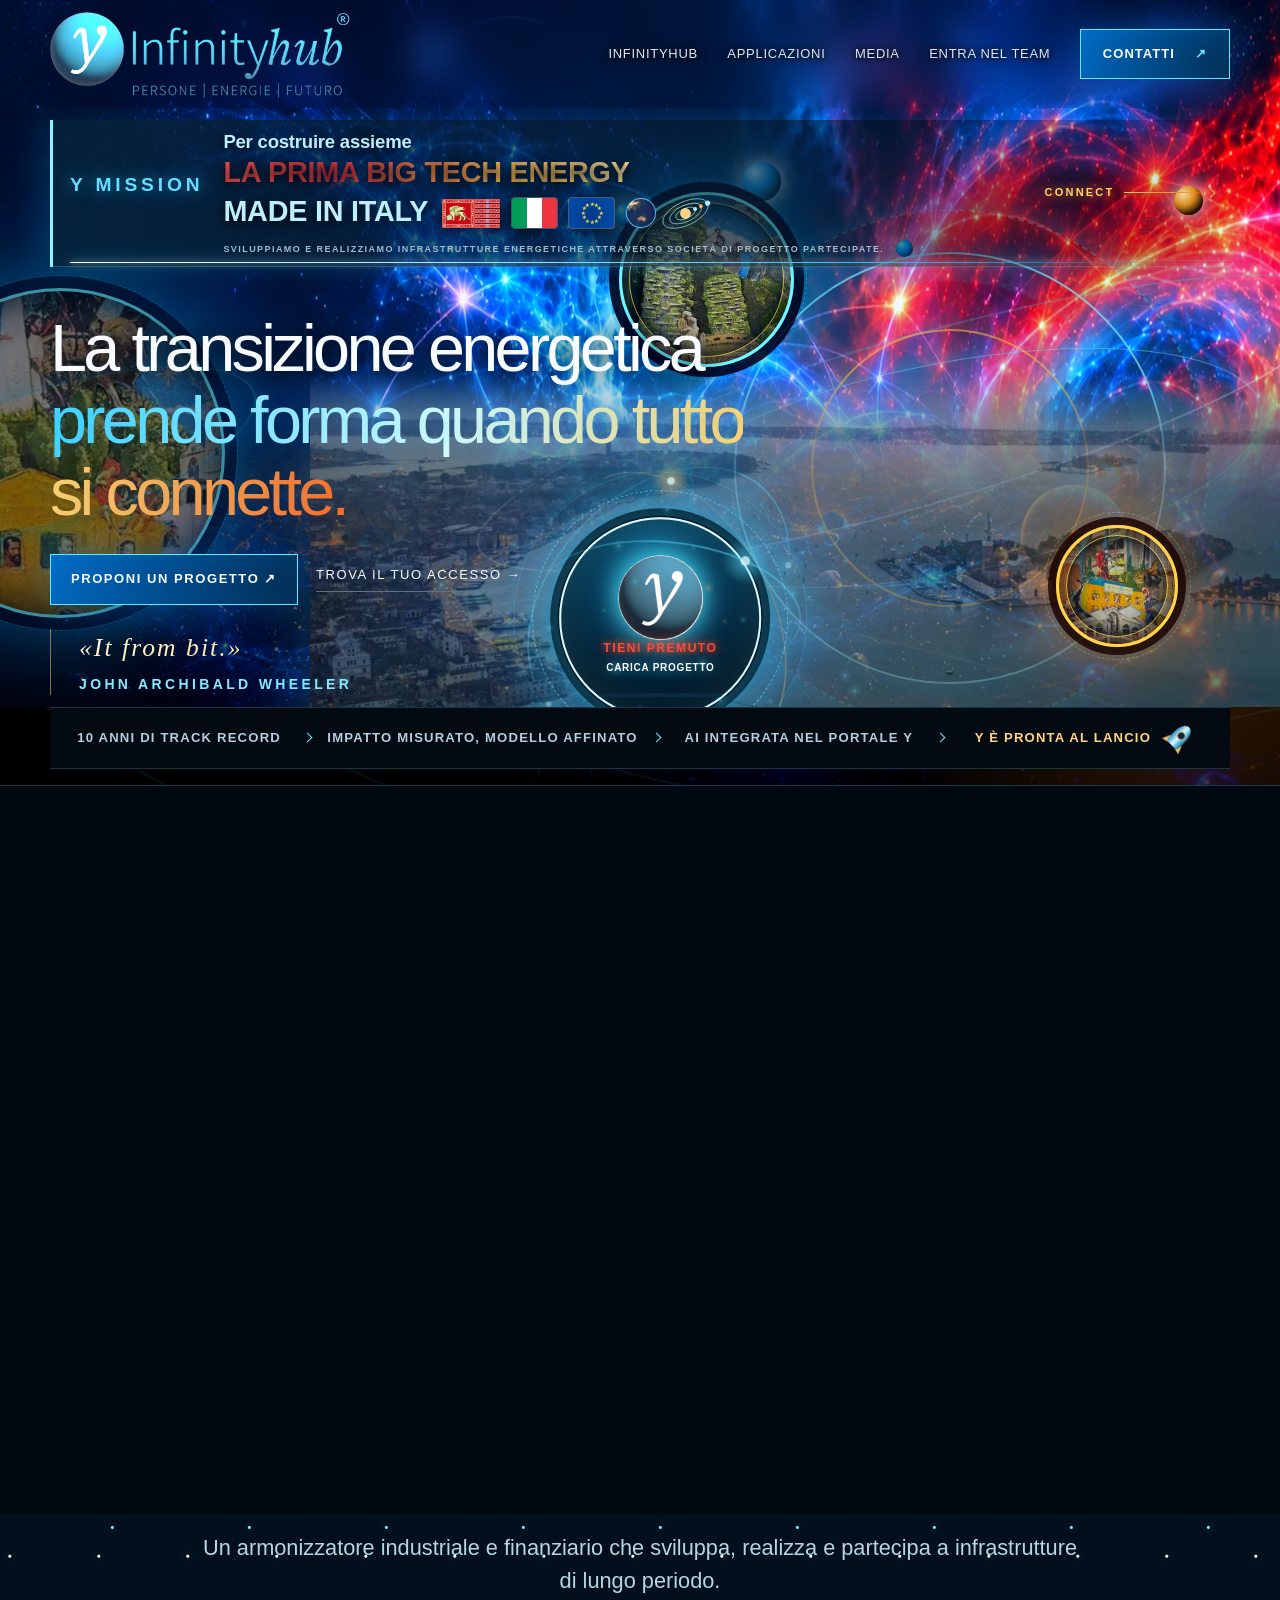
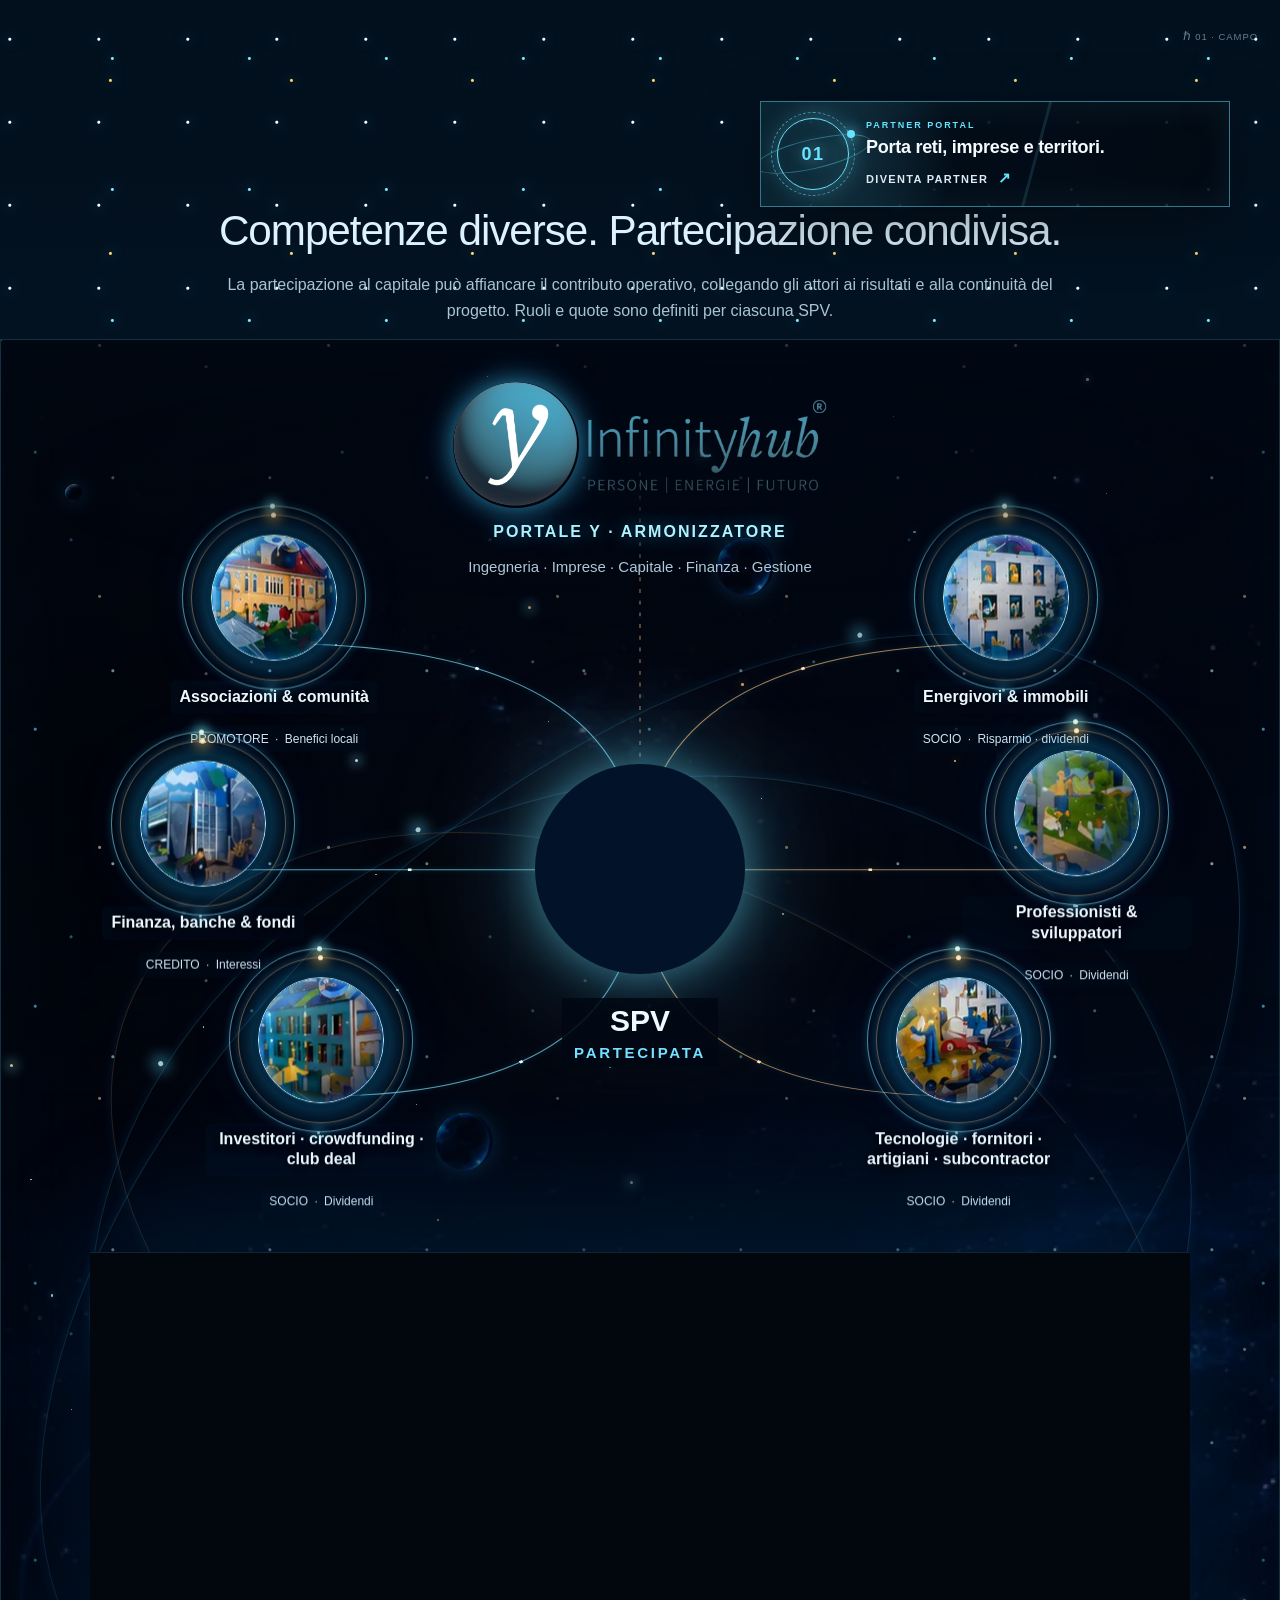
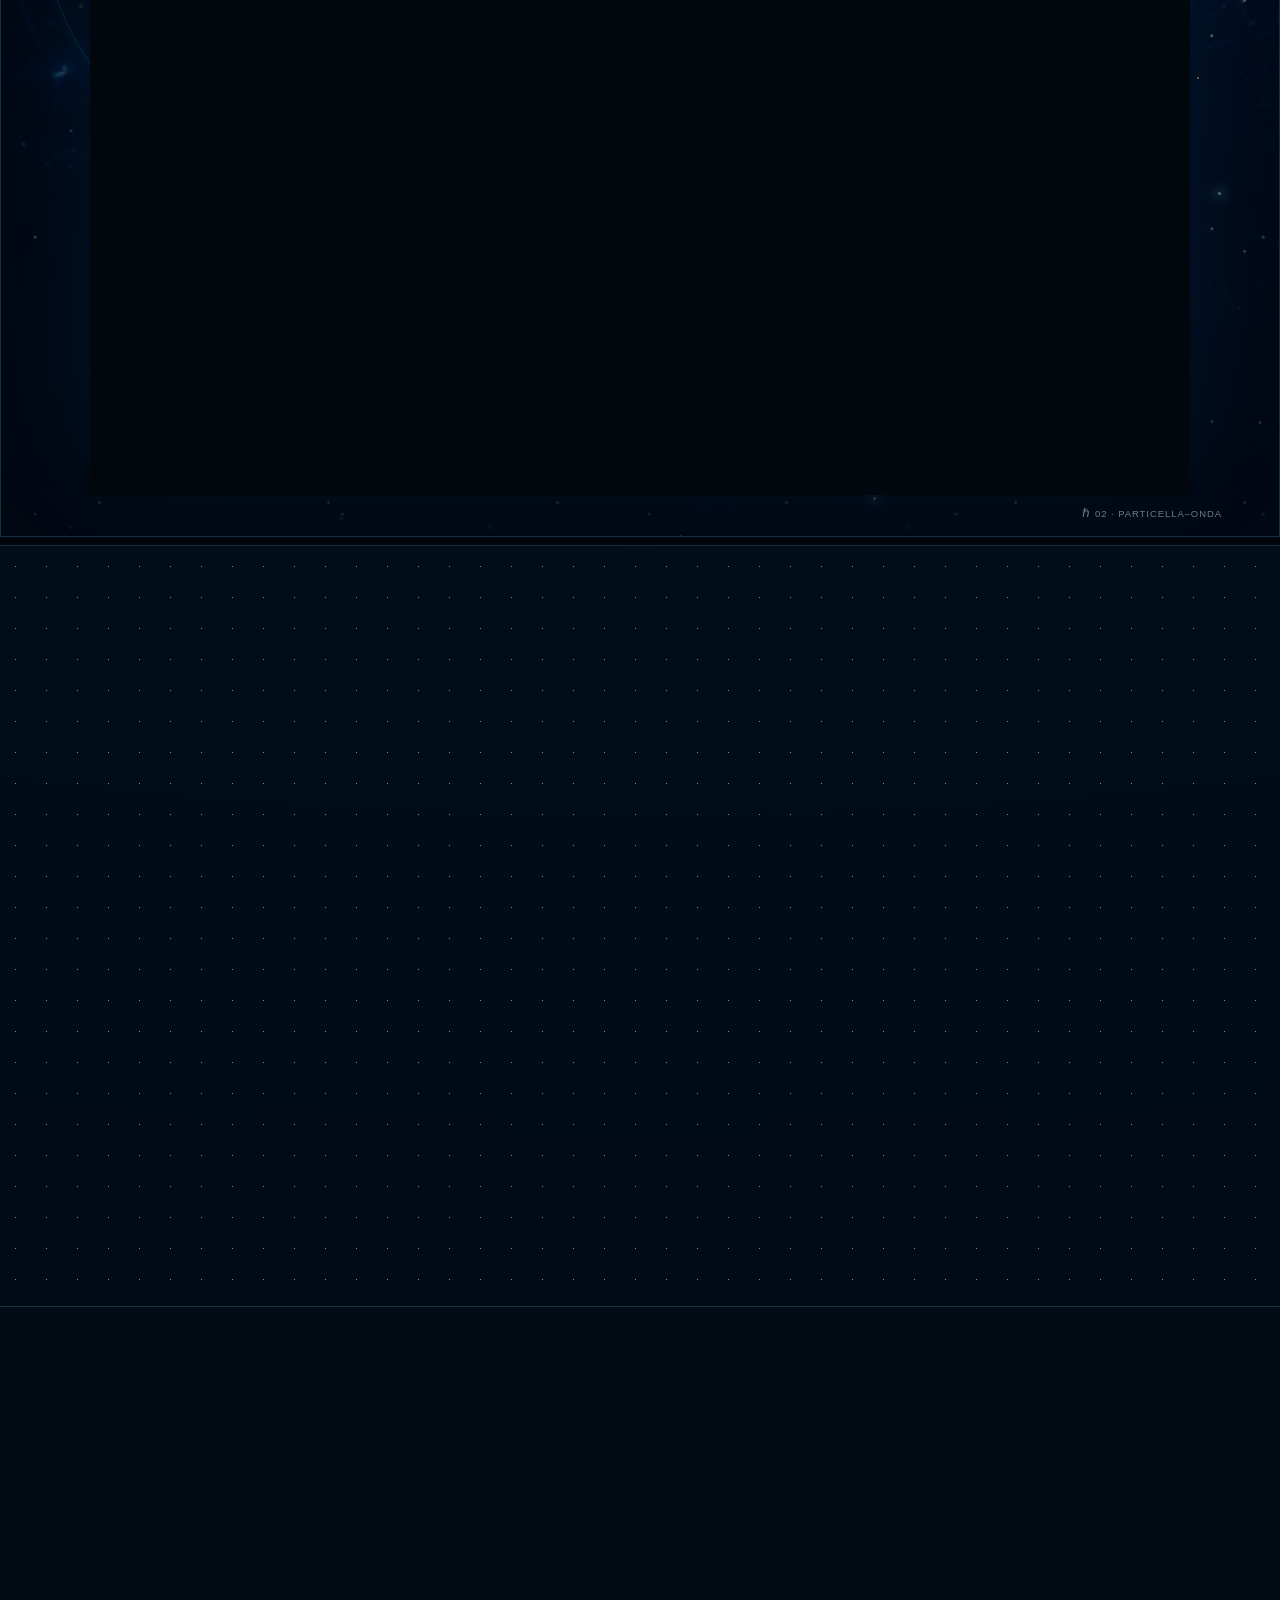
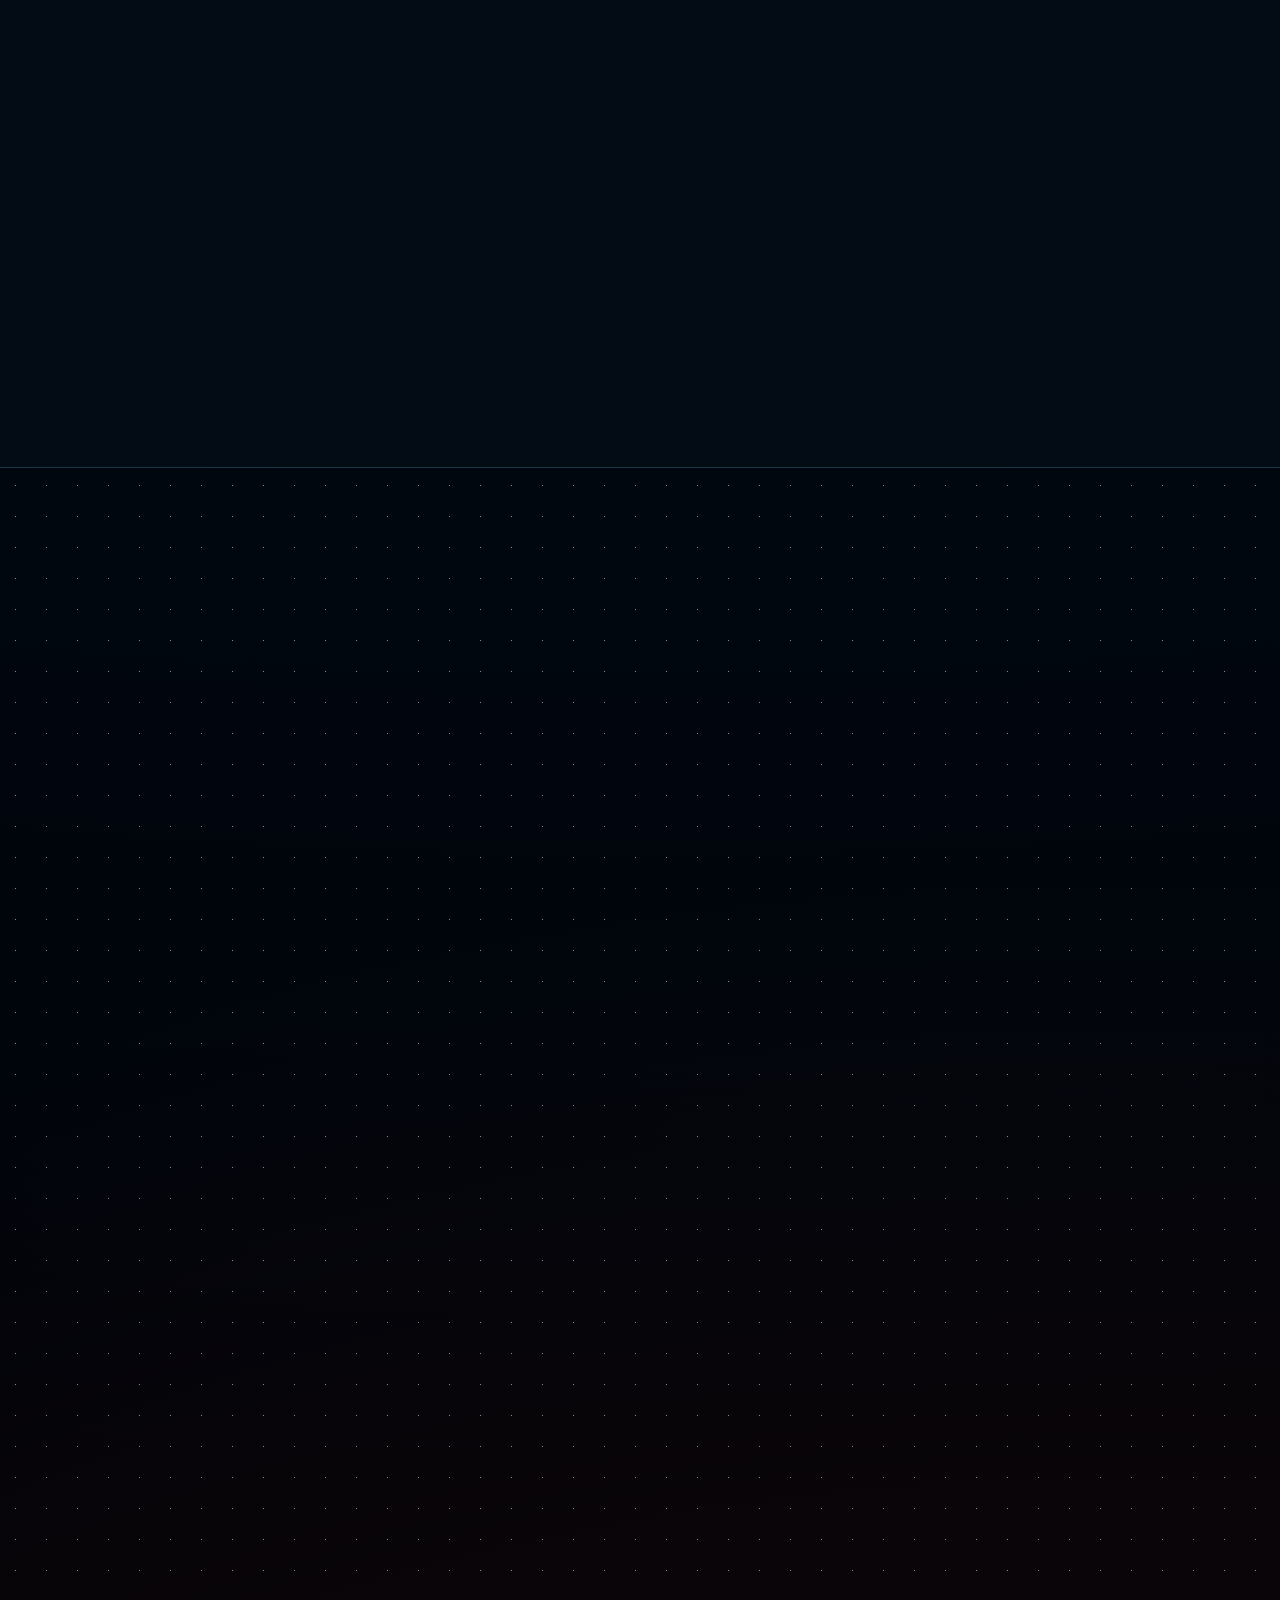
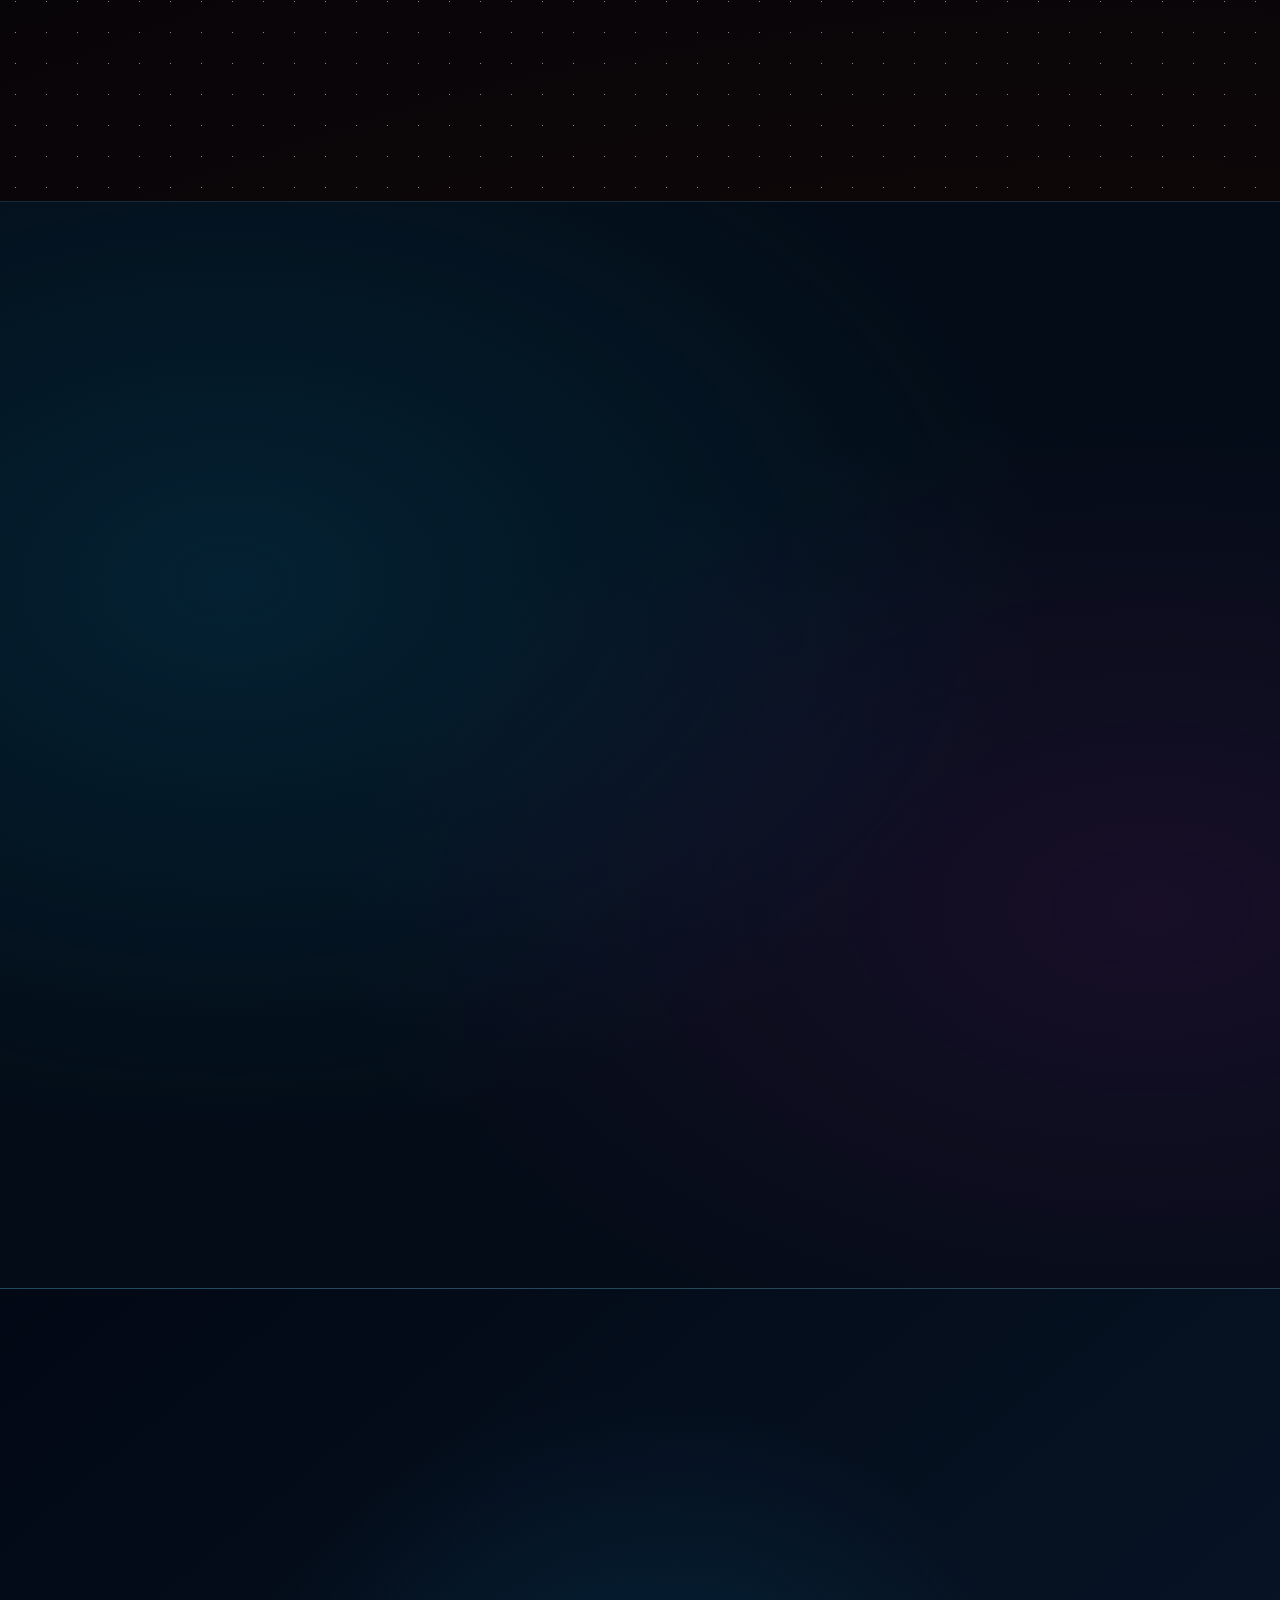
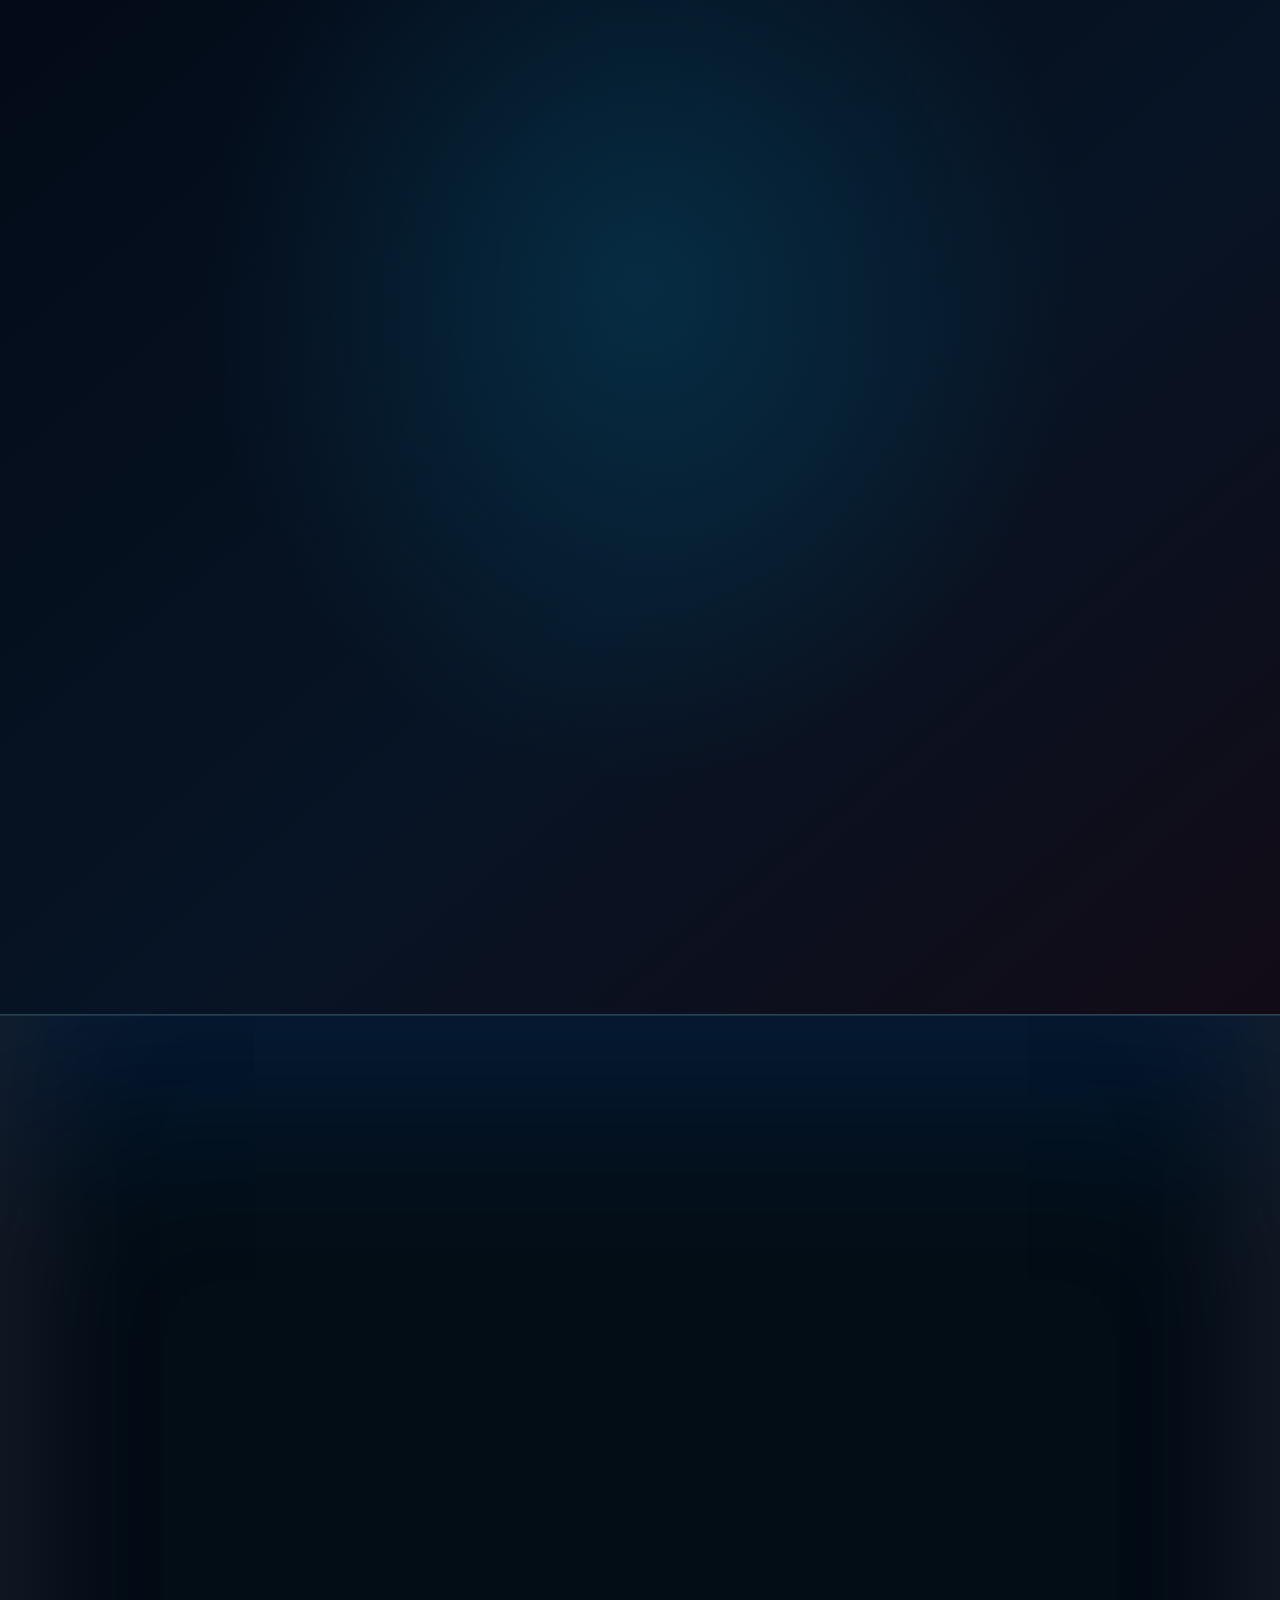
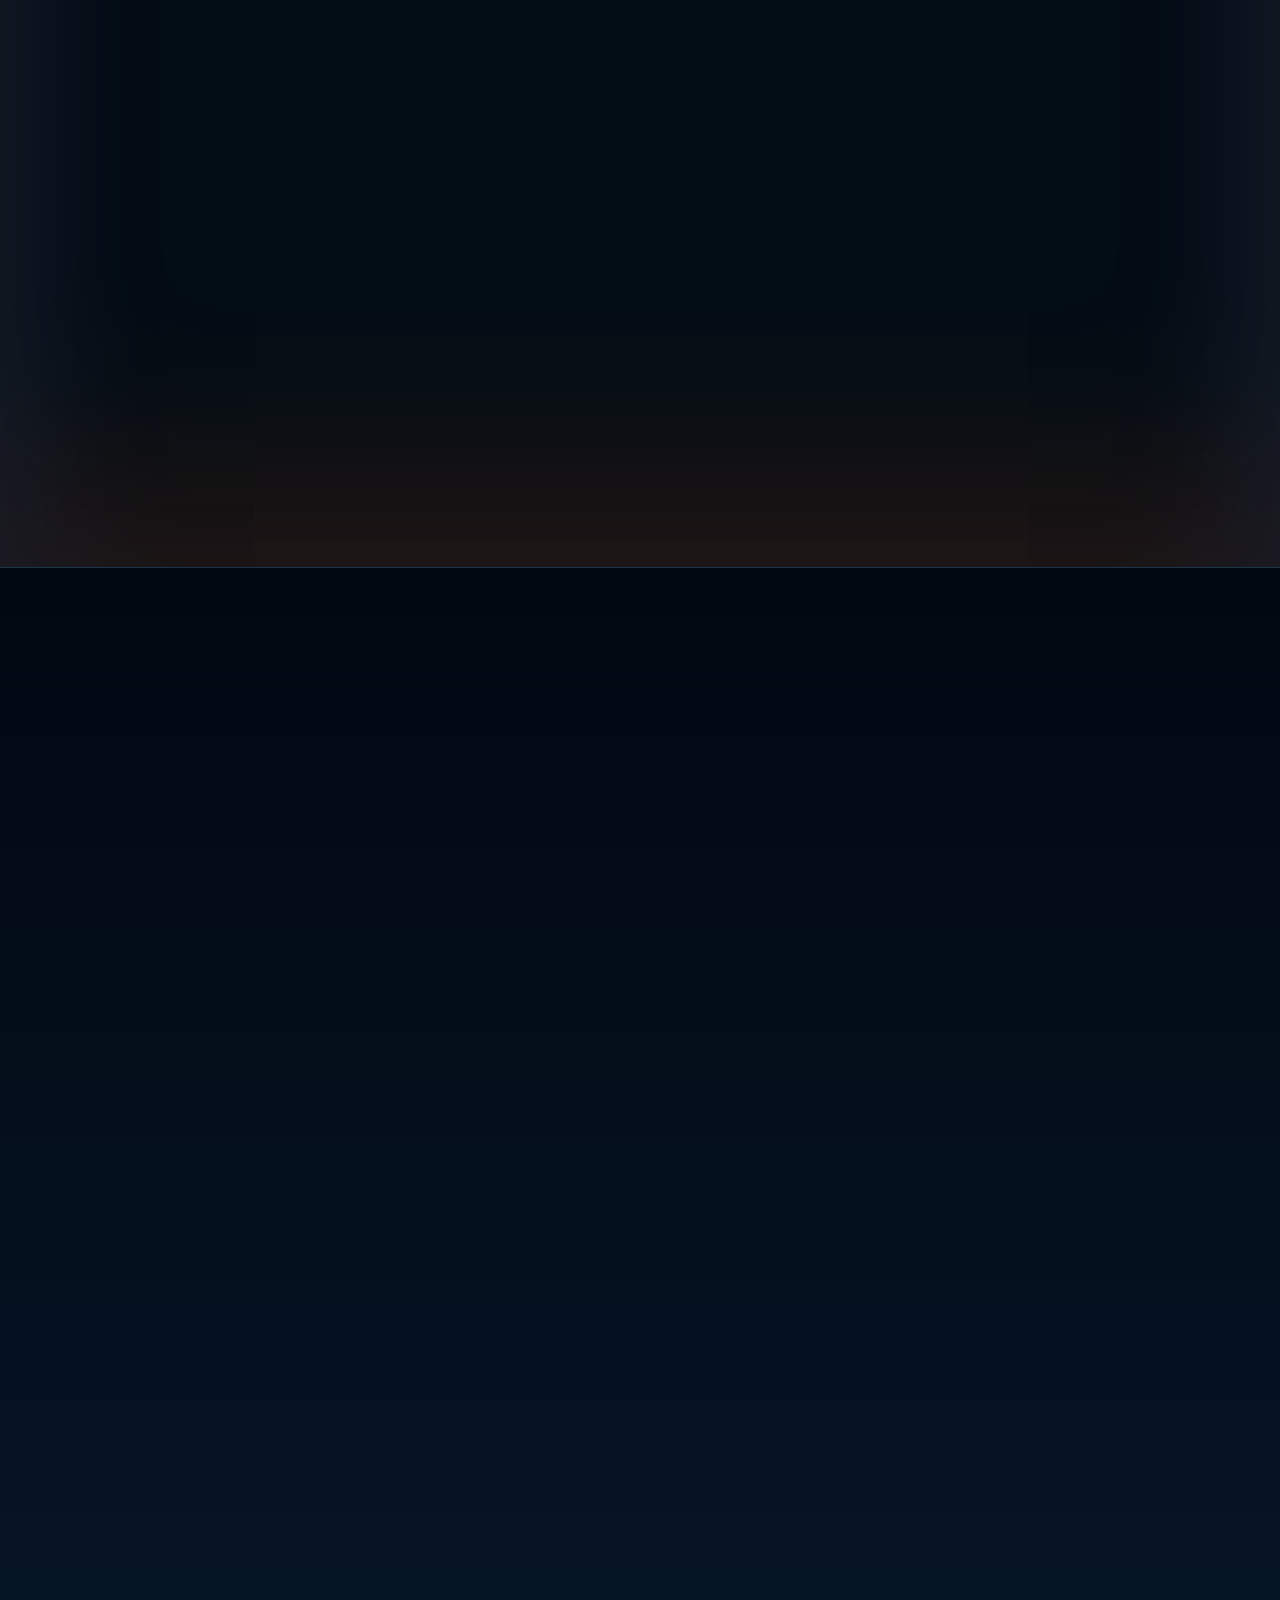
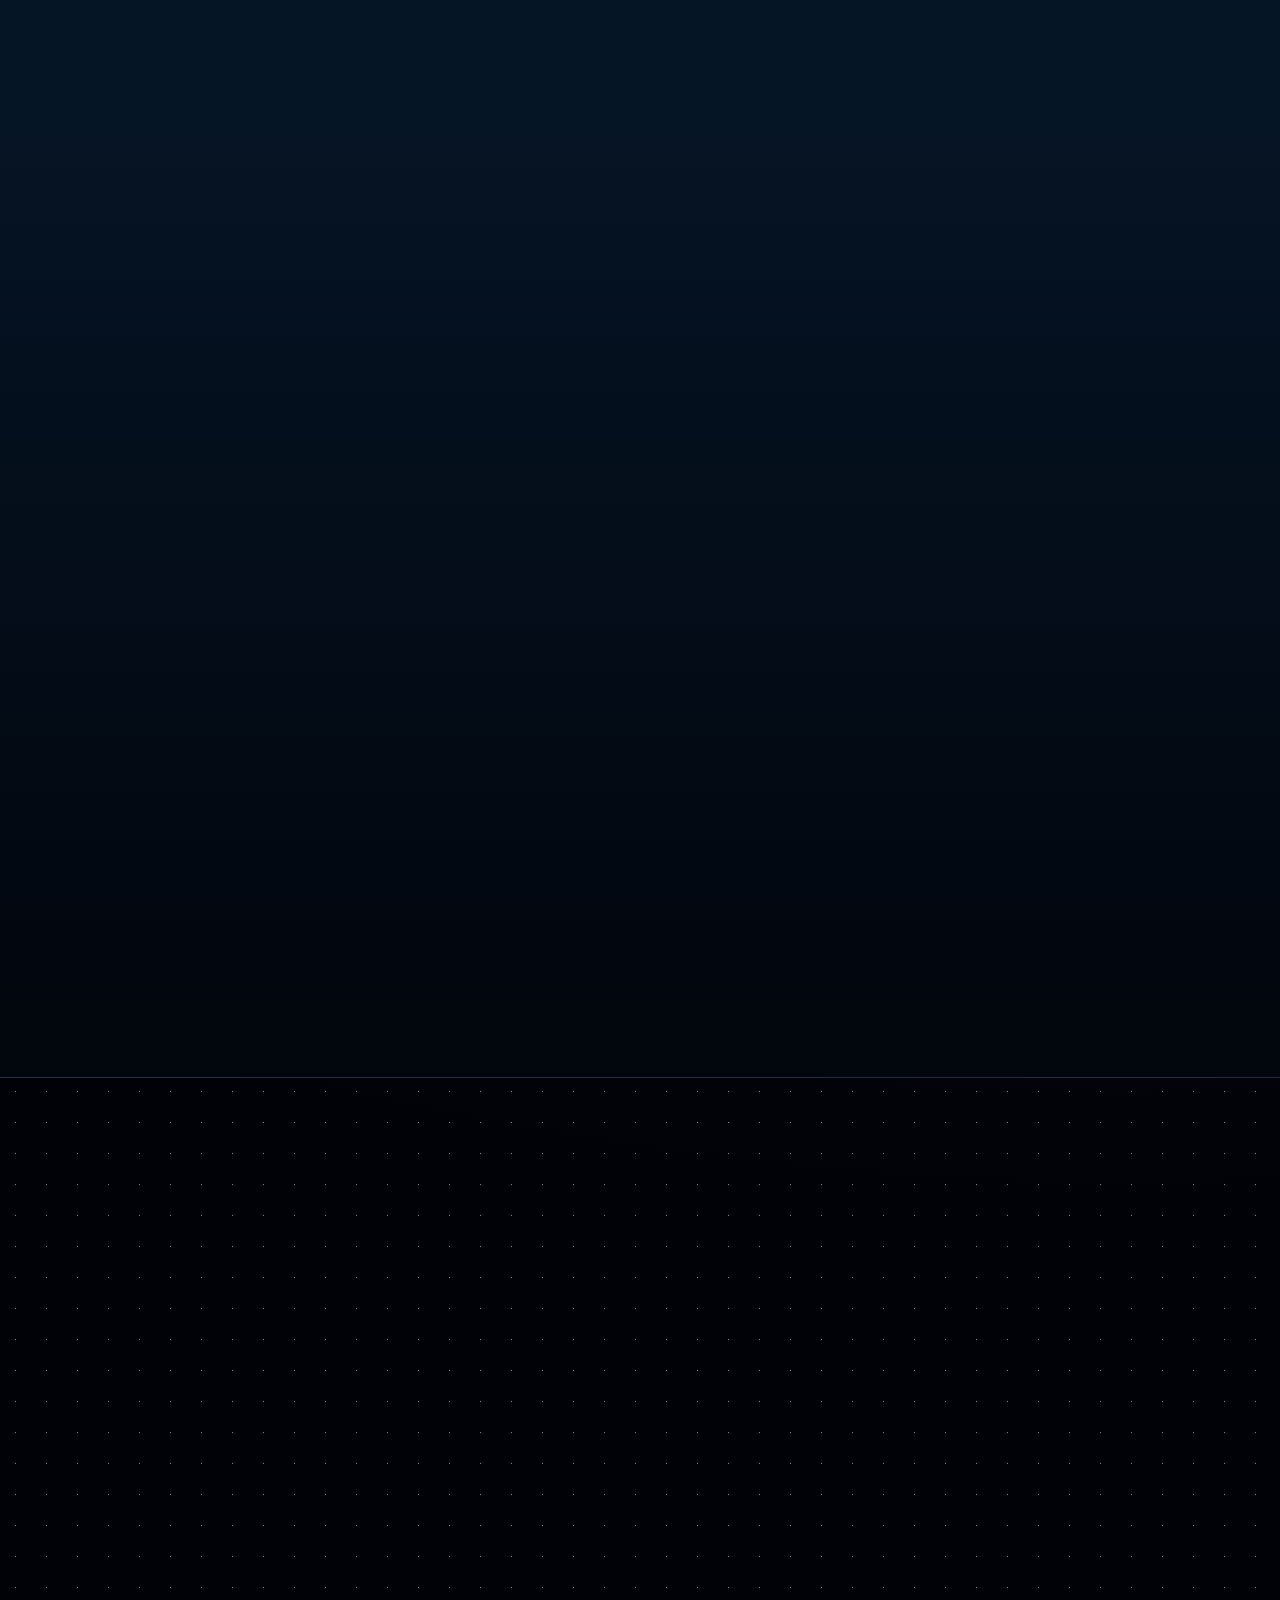
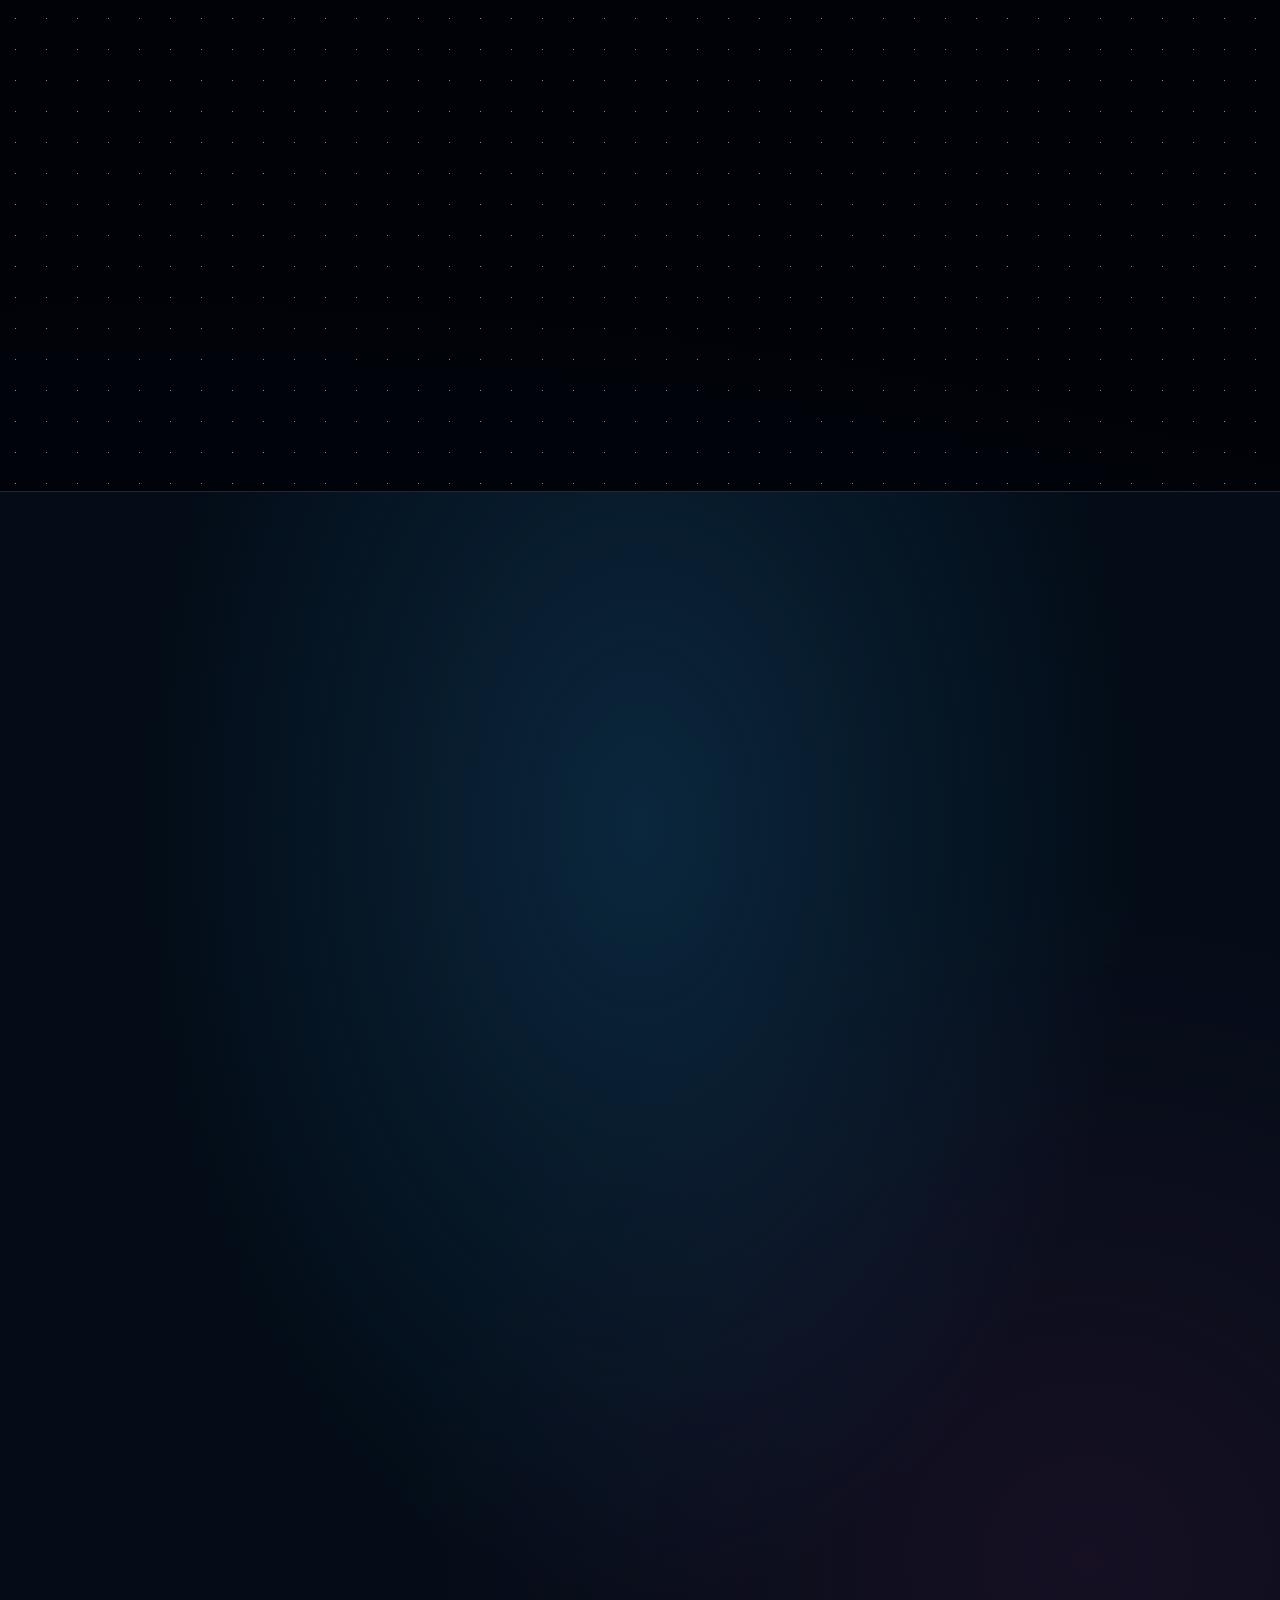
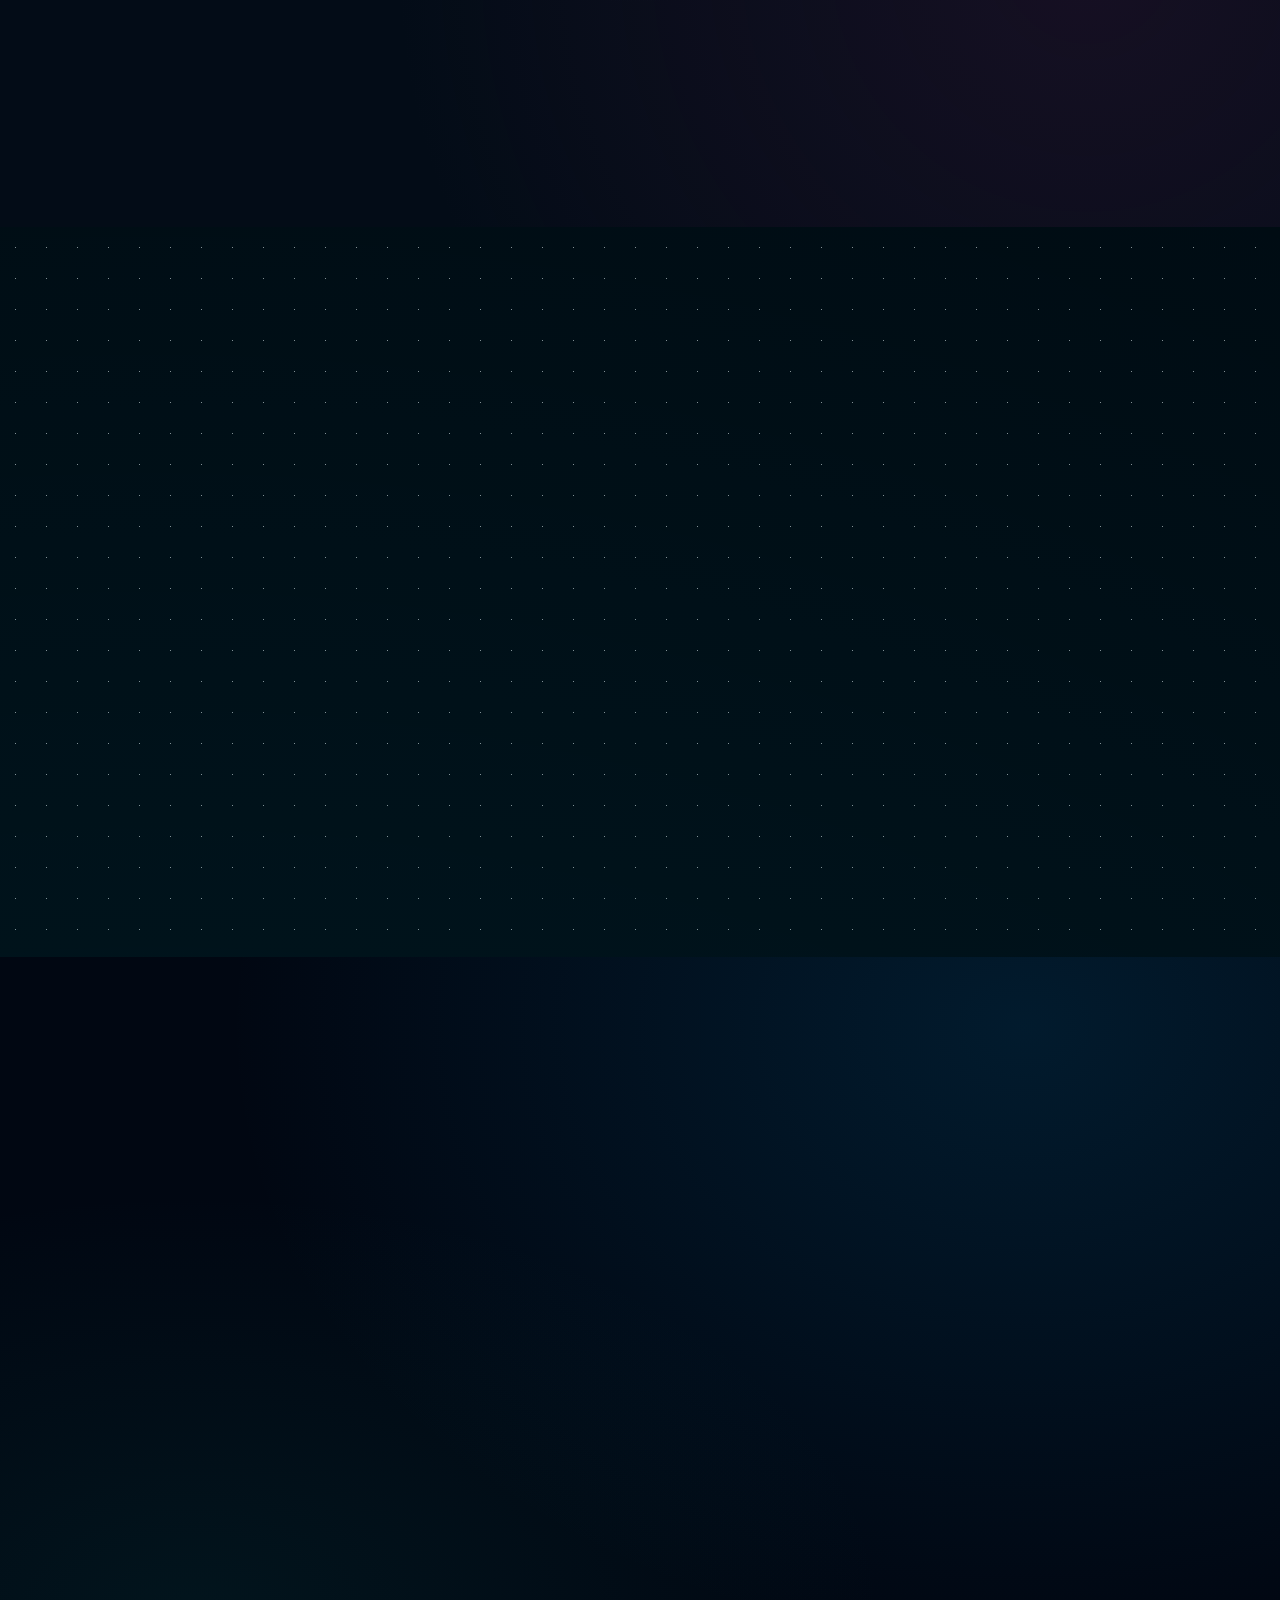
==== commit b20e2241: "Publish approved Home Y rev345; retain cached assets and Pages workflow" ====
--- a/index.html
+++ b/index.html
@@ -1,2 +1,2 @@
-<!DOCTYPE html><html lang="it"><head><meta charSet="utf-8"/><meta name="viewport" content="width=device-width, initial-scale=1"/><link rel="preload" as="image" href="https://maxbraghin.github.io/Y-sito-web-compilato/infinityhub-logo-header.webp" fetchPriority="high"/><link rel="preload" as="image" href="https://maxbraghin.github.io/Y-sito-web-compilato/serenissima-libro-232.webp"/><link rel="preload" as="image" href="https://maxbraghin.github.io/Y-sito-web-compilato/y-sigil-official.webp"/><link rel="preload" as="image" href="https://maxbraghin.github.io/Y-sito-web-compilato/y-tesla-plaid-cutout-v5.webp"/><link rel="stylesheet" href="https://maxbraghin.github.io/Y-sito-web-compilato/assets/index-B9D_fdsQ.css" data-rsc-css-href="https://maxbraghin.github.io/Y-sito-web-compilato/assets/index-B9D_fdsQ.css" data-precedence="vite-rsc/importer-resources"/><link rel="stylesheet" href="https://maxbraghin.github.io/Y-sito-web-compilato/assets/launch-bar-2gGEgQv8.css" data-precedence="vite-rsc/client-reference"/><link rel="stylesheet" href="https://maxbraghin.github.io/Y-sito-web-compilato/assets/book-threads-2sHoCIDP.css" data-precedence="vite-rsc/client-reference"/><link rel="stylesheet" href="https://maxbraghin.github.io/Y-sito-web-compilato/assets/social-constellation-BAFqKkB_.css" data-precedence="vite-rsc/client-reference"/><link rel="stylesheet" href="https://maxbraghin.github.io/Y-sito-web-compilato/assets/quantum-benefit-3ixWf8nX.css" data-precedence="vite-rsc/client-reference"/><link rel="modulepreload" href="https://maxbraghin.github.io/Y-sito-web-compilato/assets/layout-segment-context-CekLQd-H.js" crossorigin=""/><link rel="modulepreload" href="https://maxbraghin.github.io/Y-sito-web-compilato/assets/rolldown-runtime-S-ySWqyJ.js" crossorigin=""/><link rel="modulepreload" href="https://maxbraghin.github.io/Y-sito-web-compilato/assets/index-CmPxGZ2V.js" crossorigin=""/><link rel="modulepreload" href="https://maxbraghin.github.io/Y-sito-web-compilato/assets/framework-CXnKph_e.js" crossorigin=""/><link rel="modulepreload" href="https://maxbraghin.github.io/Y-sito-web-compilato/assets/performance-controller-D_ujE0Pt.js" crossorigin=""/><link rel="modulepreload" href="https://maxbraghin.github.io/Y-sito-web-compilato/assets/mission-cosmos-BqkQFKmv.js" crossorigin=""/><link rel="modulepreload" href="https://maxbraghin.github.io/Y-sito-web-compilato/assets/hero-pipeline-trigger-K6txS9wX.js" crossorigin=""/><link rel="modulepreload" href="https://maxbraghin.github.io/Y-sito-web-compilato/assets/y-orbital-field-vwO024ji.js" crossorigin=""/><link rel="modulepreload" href="https://maxbraghin.github.io/Y-sito-web-compilato/assets/launch-bar-BsgUHNzR.js" crossorigin=""/><link rel="modulepreload" href="https://maxbraghin.github.io/Y-sito-web-compilato/assets/identity-frame-BidUJ__b.js" crossorigin=""/><link rel="modulepreload" href="https://maxbraghin.github.io/Y-sito-web-compilato/assets/partner-galaxy-KeWop9b3.js" crossorigin=""/><link rel="modulepreload" href="https://maxbraghin.github.io/Y-sito-web-compilato/assets/orbit-access-C-9OC4Qi.js" crossorigin=""/><link rel="modulepreload" href="https://maxbraghin.github.io/Y-sito-web-compilato/assets/book-threads-IiE1D0_f.js" crossorigin=""/><link rel="modulepreload" href="https://maxbraghin.github.io/Y-sito-web-compilato/assets/media-frames-F_vvOKOF.js" crossorigin=""/><link rel="modulepreload" href="https://maxbraghin.github.io/Y-sito-web-compilato/assets/social-constellation-CJXZhU1U.js" crossorigin=""/><link rel="modulepreload" href="https://maxbraghin.github.io/Y-sito-web-compilato/assets/quantum-benefit-2GK1zT6T.js" crossorigin=""/><link rel="modulepreload" href="https://maxbraghin.github.io/Y-sito-web-compilato/assets/deferred-virgilio-space-k1f-1nM-.js" crossorigin=""/><link rel="modulepreload" href="https://maxbraghin.github.io/Y-sito-web-compilato/assets/project-reel-CGUrxNz3.js" crossorigin=""/><title>Infinityhub · Y Infrastructure Platform</title><meta name="description" content="Infinityhub S.p.A. Benefit: Portale Y, infrastruttura digitale e relazionale per la transizione energetica partecipata."/><meta property="og:title" content="Infinityhub · Y Infrastructure Platform"/><meta property="og:description" content="Infinityhub S.p.A. Benefit: Portale Y, infrastruttura digitale e relazionale per la transizione energetica partecipata."/><meta property="og:url" content="https://infinityhub-y-home.mbraghin.chatgpt.site/"/><meta property="og:site_name" content="Infinityhub"/><meta property="og:type" content="website"/><meta property="og:locale" content="it_IT"/><meta property="og:image" content="https://infinityhub-y-home.mbraghin.chatgpt.site/y-social-preview-home-20261015.jpg"/><meta property="og:image:width" content="1320"/><meta property="og:image:height" content="1580"/><meta property="og:image:type" content="image/jpeg"/><meta property="og:image:alt" content="Infinityhub · La transizione energetica prende forma quando tutto si connette."/><meta name="twitter:card" content="summary_large_image"/><meta name="twitter:title" content="Infinityhub · Y Infrastructure Platform"/><meta name="twitter:description" content="Infinityhub S.p.A. Benefit: Portale Y, infrastruttura digitale e relazionale per la transizione energetica partecipata."/><meta name="twitter:image" content="https://infinityhub-y-home.mbraghin.chatgpt.site/y-social-preview-home-20261015.jpg"/><link rel="icon" href="https://infinityhub-y-home.mbraghin.chatgpt.site/y-sigil-official.webp"/><link rel="apple-touch-icon" href="https://infinityhub-y-home.mbraghin.chatgpt.site/y-sigil-official.webp"/><script>self.__VINEXT_RSC_PARAMS__={}</script><script>self.__VINEXT_RSC_NAV__={"pathname":"/","searchParams":[]}</script><link rel="modulepreload" href="https://maxbraghin.github.io/Y-sito-web-compilato/assets/index-CmPxGZ2V.js" />
-</head><body><main class="rev2 intentional-home"><div class="home-opening"><nav class="nav shell home-nav-refined"><a class="brand brand-official brand-header-original" href="#top" aria-label="Infinityhub home"><img decoding="async" src="https://maxbraghin.github.io/Y-sito-web-compilato/infinityhub-logo-header.webp" width="938" height="313" fetchPriority="high" alt="Infinityhub® · Persone, Energie, Futuro"/></a><div class="nav-links official-nav" aria-label="Navigazione Infinityhub"><div class="nav-group"><a href="https://www.infinityhub.it/chi-siamo/">Infinityhub</a><div class="nav-dropdown"><a href="https://www.infinityhub.it/chi-siamo/">Chi siamo</a><a href="https://www.infinityhub.it/governance/">Governance</a><a href="https://www.infinityhub.it/certificazioni/">Certificazioni</a><a href="https://www.infinityhub.it/alleanze/">Alleanze</a><a href="https://www.infinityhub.it/valutazione-impatto-infinityhub/">Il nostro impatto</a></div></div><a href="https://www.infinityhub.it/applicazioni/">Applicazioni</a><div class="nav-group"><a href="https://www.infinityhub.it/media/news/">Media</a><div class="nav-dropdown"><a href="https://www.infinityhub.it/media/news/">News</a><a href="https://www.infinityhub.it/media/dicono-di-noi/">Dicono di noi</a></div></div></div><div class="nav-actions"><a class="nav-utility" href="https://www.infinityhub.it/entra-nel-team/">Entra nel team</a><a class="button button-small" href="/contatti/">Contatti <span>↗</span></a></div><details class="mobile-nav"><summary>Menu</summary><div><a href="https://www.infinityhub.it/chi-siamo/">Infinityhub</a><a href="https://www.infinityhub.it/applicazioni/">Applicazioni</a><a href="https://www.infinityhub.it/media/news/">News</a><a href="https://www.infinityhub.it/media/dicono-di-noi/">Dicono di noi</a><a href="https://www.infinityhub.it/entra-nel-team/">Entra nel team</a><a href="/contatti/">Contatti</a></div></details></nav><section class="hero shell" id="top"><div class="hero-art" aria-hidden="true"><picture><source media="(max-width: 600px)" srcSet="https://maxbraghin.github.io/Y-sito-web-compilato/hero-galassia-y-mobile.webp"/><img src="https://maxbraghin.github.io/Y-sito-web-compilato/hero-galassia-y.webp" width="1675" height="939" alt="" fetchPriority="high" decoding="async"/></picture><div class="hero-left-cosmos"></div><div class="san-marco-veil"></div><div class="hero-flare"></div><div class="quantum-grid"></div></div><div class="energy-wave wave-a"></div><div class="energy-wave wave-b"></div><div class="hero-mission" aria-label="Y Mission"><span class="hero-mission-label">Y MISSION</span><strong><em>Per costruire assieme</em><br/><span class="hero-mission-headline"><span class="hero-mission-big-tech">LA PRIMA BIG TECH ENERGY</span> <em>MADE IN ITALY</em><span class="mission-worlds" aria-label="Da Venezia all’Italia, all’Europa, al mondo e al sistema solare"><img class="mission-serenissima" src="https://maxbraghin.github.io/Y-sito-web-compilato/serenissima-libro-232.webp" width="58" height="30" alt="Serenissima — Leone di San Marco con il libro aperto" title="Serenissima · F l a n k e r / Wikimedia Commons · Pubblico dominio"/><span class="mission-flag mission-italy" role="img" aria-label="Italia"></span><span class="mission-flag mission-europe" role="img" aria-label="Unione europea"><svg viewBox="0 0 60 40" aria-hidden="true"><text x="30" y="9" text-anchor="middle" dominant-baseline="middle" fill="#ffdf57" font-size="6">★</text><text x="36" y="10.607695154586736" text-anchor="middle" dominant-baseline="middle" fill="#ffdf57" font-size="6">★</text><text x="40.392304845413264" y="14.999999999999998" text-anchor="middle" dominant-baseline="middle" fill="#ffdf57" font-size="6">★</text><text x="42" y="21" text-anchor="middle" dominant-baseline="middle" fill="#ffdf57" font-size="6">★</text><text x="40.392304845413264" y="26.999999999999996" text-anchor="middle" dominant-baseline="middle" fill="#ffdf57" font-size="6">★</text><text x="36" y="31.392304845413264" text-anchor="middle" dominant-baseline="middle" fill="#ffdf57" font-size="6">★</text><text x="30" y="33" text-anchor="middle" dominant-baseline="middle" fill="#ffdf57" font-size="6">★</text><text x="24.000000000000004" y="31.392304845413264" text-anchor="middle" dominant-baseline="middle" fill="#ffdf57" font-size="6">★</text><text x="19.607695154586736" y="27.000000000000007" text-anchor="middle" dominant-baseline="middle" fill="#ffdf57" font-size="6">★</text><text x="18" y="21.000000000000004" text-anchor="middle" dominant-baseline="middle" fill="#ffdf57" font-size="6">★</text><text x="19.607695154586736" y="14.999999999999998" text-anchor="middle" dominant-baseline="middle" fill="#ffdf57" font-size="6">★</text><text x="23.999999999999993" y="10.60769515458674" text-anchor="middle" dominant-baseline="middle" fill="#ffdf57" font-size="6">★</text></svg></span><span class="mission-cosmos"><button type="button" class="mission-globe" aria-label="Ruota il mondo: trascina oppure usa le frecce destra e sinistra" title="Trascina per ruotare il mondo"></button><span class="mission-solar-live" role="img" aria-label="Sistema solare con pianeti in orbita"><svg viewBox="0 0 80 60" aria-hidden="true"><g transform="translate(40 30) rotate(-25)"><g><ellipse rx="30" ry="14.399999999999999" fill="none" stroke="#8ae7f4" stroke-width=".8"></ellipse><g transform="scale(1 .48)"><g class="solar-revolution solar-revolution-0"><g transform="translate(30 0) scale(1 2.0833)"><circle r="3.2" fill="#a9efff"></circle></g></g></g></g><g><ellipse rx="21" ry="10.08" fill="none" stroke="#8ae7f4" stroke-width=".8"></ellipse><g transform="scale(1 .48)"><g class="solar-revolution solar-revolution-1"><g transform="translate(21 0) scale(1 2.0833)"><circle r="2.4" fill="#ffa85e"></circle></g></g></g></g><g><ellipse rx="13" ry="6.24" fill="none" stroke="#8ae7f4" stroke-width=".8"></ellipse><g transform="scale(1 .48)"><g class="solar-revolution solar-revolution-2"><g transform="translate(13 0) scale(1 2.0833)"><circle r="2.4" fill="#a9efff"></circle></g></g></g></g><circle r="6" fill="#ffcf76" stroke="#fff0c1" stroke-width="1"></circle></g></svg></span></span></span></span></strong><span class="hero-mission-connect" aria-hidden="true">CONNECT <i></i></span><small>Sviluppiamo e realizziamo infrastrutture energetiche attraverso società di progetto partecipate.</small></div><div class="hero-index">∞</div><h1>La transizione energetica<br/><em>prende forma quando tutto si connette.</em></h1><div class="intentional-hero-actions"><a class="button" href="https://www.infinityhub.it/energivori/">PROPONI UN PROGETTO ↗</a><a class="text-link" href="#entra">TROVA IL TUO ACCESSO →</a></div><blockquote class="dante-verse dante-hero thought-wheeler"><p>«It from bit.»</p><cite>John Archibald Wheeler</cite></blockquote><div class="orbit hero-orbit-theatre"><span class="orbit-ring ring-one" aria-hidden="true"></span><span class="orbit-ring ring-two" aria-hidden="true"></span><span class="orbit-ring ring-three" aria-hidden="true"></span><button type="button" class="y-core hero-pipeline-trigger is-idle" style="--hero-progress:0%" aria-label="Tieni premuto per caricare un progetto nella pipeline Y" aria-live="polite"><canvas class="y-orbital-layer y-orbital-back" aria-hidden="true"></canvas><canvas class="y-orbital-layer y-orbital-front" aria-hidden="true"></canvas><canvas class="y-coherence-pulse" aria-hidden="true"></canvas><span class="hero-pipeline-aura" aria-hidden="true"></span><img decoding="async" src="https://maxbraghin.github.io/Y-sito-web-compilato/y-sigil-official.webp" alt="" draggable="false"/><span class="hero-pipeline-instruction">TIENI PREMUTO</span><strong>CARICA PROGETTO</strong><em class="hero-pipeline-progress" aria-hidden="true"><i></i></em></button><div class="hero-pipeline-fx is-idle" aria-hidden="true"><div class="hero-pipeline-plaid-bg"></div><div class="hero-pipeline-gold"></div><div class="hero-pipeline-stars"><i style="--star-x:-410px;--star-y:-250px;--star-delay:0s"></i><i style="--star-x:-285px;--star-y:-330px;--star-delay:0.045s"></i><i style="--star-x:-120px;--star-y:-360px;--star-delay:0.09s"></i><i style="--star-x:75px;--star-y:-345px;--star-delay:0.135s"></i><i style="--star-x:245px;--star-y:-285px;--star-delay:0.18s"></i><i style="--star-x:390px;--star-y:-185px;--star-delay:0.22499999999999998s"></i><i style="--star-x:-440px;--star-y:-55px;--star-delay:0s"></i><i style="--star-x:-330px;--star-y:95px;--star-delay:0.045s"></i><i style="--star-x:-205px;--star-y:255px;--star-delay:0.09s"></i><i style="--star-x:-42px;--star-y:340px;--star-delay:0.135s"></i><i style="--star-x:145px;--star-y:315px;--star-delay:0.18s"></i><i style="--star-x:305px;--star-y:225px;--star-delay:0.22499999999999998s"></i><i style="--star-x:430px;--star-y:72px;--star-delay:0s"></i><i style="--star-x:355px;--star-y:-35px;--star-delay:0.045s"></i><i style="--star-x:205px;--star-y:72px;--star-delay:0.09s"></i><i style="--star-x:20px;--star-y:155px;--star-delay:0.135s"></i><i style="--star-x:-150px;--star-y:105px;--star-delay:0.18s"></i><i style="--star-x:-285px;--star-y:-85px;--star-delay:0.22499999999999998s"></i></div></div><div class="hero-pipeline-launch is-idle" aria-hidden="true"><span class="hero-pipeline-tesla-glow"></span><img class="hero-pipeline-tesla" src="https://maxbraghin.github.io/Y-sito-web-compilato/y-tesla-plaid-cutout-v5.webp" width="1024" height="1536" alt="" draggable="false"/></div></div><div class="cosmic-satellites" aria-hidden="true"><span></span><span></span><span></span><span></span><span></span><span></span><span></span><span></span></div><div class="hero-collage-world world-left collage-icon collage-2" aria-hidden="true"></div><div class="hero-collage-world world-a collage-icon collage-1" aria-hidden="true"></div><div class="hero-collage-world world-b collage-icon collage-4" aria-hidden="true"></div></section></div><div class="shell _container_9xju2_1"><ol class="_bar_9xju2_6" aria-label="Il percorso verso il lancio di Y"><li>10 anni di track record</li><li>Impatto misurato, modello affinato</li><li>AI integrata nel Portale Y</li><li class="_destination_9xju2_47"><strong>Y è pronta al lancio</strong><span class="_launchpad_9xju2_49" aria-hidden="true"><span class="_rocket_9xju2_57"><span class="_exhaust_9xju2_91"></span><span class="_fins_9xju2_84"></span><span class="_hull_9xju2_64"></span></span></span></li></ol></div><section class="partner-galaxy partner-galaxy-prime quantum-signature-anchor" id="partner"><div class="quantum-signature-anchor quantum-identity-frame"><iframe title="L’identità Y: sei funzioni in un’unica realtà" loading="lazy" style="display:block;width:100%;max-width:1672px;aspect-ratio:1672 / 941;margin:0 auto;border:0;background:#020911"></iframe><p class="y-identity-statement">Un armonizzatore industriale e finanziario che sviluppa, realizza e partecipa a infrastrutture di lungo periodo.</p><span class="quantum-signature quantum-signature-bottom"><span class="quantum-hbar">ℏ</span> <!-- -->01<!-- --> · <!-- -->CAMPO</span></div><div class="shell identity-partner-access"><a class="work-portal work-portal-cyan" href="https://www.infinityhub.it/contatti/" target="_blank" rel="noreferrer" aria-label="Diventa partner: Porta reti, imprese e territori."><span class="work-portal-orbit" aria-hidden="true"><i></i><b>01</b></span><span class="work-portal-copy"><small>PARTNER PORTAL</small><strong>Porta reti, imprese e territori.</strong><em>Diventa partner<!-- --> <b>↗</b></em></span></a></div><div class="shell y-partner-statement"><h2>Competenze diverse. Partecipazione condivisa.</h2><p>La partecipazione al capitale può affiancare il contributo operativo, collegando gli attori ai risultati e alla continuità del progetto. Ruoli e quote sono definiti per ciascuna SPV.</p></div><div class="relational-galaxy galaxy-phase-open "><div class="galaxy-deep-space" aria-hidden="true"><svg class="galaxy-star-backdrop" viewBox="0 0 620 941" preserveAspectRatio="xMidYMid slice"><image href="https://maxbraghin.github.io/Y-sito-web-compilato/hero-galassia-y.webp" width="1675" height="941"></image></svg><span class="galaxy-star" style="left:0%;top:0%;width:0.7px;height:0.7px;animation-delay:0s"></span><span class="galaxy-star" style="left:37.3%;top:61.7%;width:1.35px;height:1.35px;animation-delay:-0.3s"></span><span class="galaxy-star" style="left:74.6%;top:23.400000000000006%;width:2px;height:2px;animation-delay:-0.6s"></span><span class="galaxy-star" style="left:11.899999999999991%;top:85.10000000000002%;width:2.6500000000000004px;height:2.6500000000000004px;animation-delay:-0.8999999999999999s"></span><span class="galaxy-star" style="left:49.19999999999999%;top:46.80000000000001%;width:3.3px;height:3.3px;animation-delay:-1.2s"></span><span class="galaxy-star" style="left:86.5%;top:8.5%;width:0.7px;height:0.7px;animation-delay:-1.5s"></span><span class="galaxy-star" style="left:23.799999999999983%;top:70.20000000000005%;width:1.35px;height:1.35px;animation-delay:-1.7999999999999998s"></span><span class="galaxy-star" style="left:61.099999999999966%;top:31.900000000000034%;width:2px;height:2px;animation-delay:-2.1s"></span><span class="galaxy-star" style="left:98.39999999999998%;top:93.60000000000002%;width:2.6500000000000004px;height:2.6500000000000004px;animation-delay:-2.4s"></span><span class="galaxy-star" style="left:35.69999999999999%;top:55.30000000000007%;width:3.3px;height:3.3px;animation-delay:-2.6999999999999997s"></span><span class="galaxy-star" style="left:73%;top:17%;width:0.7px;height:0.7px;animation-delay:-3s"></span><span class="galaxy-star" style="left:10.299999999999955%;top:78.70000000000005%;width:1.35px;height:1.35px;animation-delay:-3.3s"></span><span class="galaxy-star" style="left:47.599999999999966%;top:40.40000000000009%;width:2px;height:2px;animation-delay:-3.5999999999999996s"></span><span class="galaxy-star" style="left:84.89999999999998%;top:2.1000000000000227%;width:2.6500000000000004px;height:2.6500000000000004px;animation-delay:-3.9s"></span><span class="galaxy-star" style="left:22.199999999999932%;top:63.80000000000007%;width:3.3px;height:3.3px;animation-delay:-4.2s"></span><span class="galaxy-star" style="left:59.5%;top:25.5%;width:0.7px;height:0.7px;animation-delay:-4.5s"></span><span class="galaxy-star" style="left:96.79999999999995%;top:87.20000000000005%;width:1.35px;height:1.35px;animation-delay:-4.8s"></span><span class="galaxy-star" style="left:34.09999999999991%;top:48.90000000000009%;width:2px;height:2px;animation-delay:-5.1s"></span><span class="galaxy-star" style="left:71.39999999999998%;top:10.600000000000136%;width:2.6500000000000004px;height:2.6500000000000004px;animation-delay:-5.3999999999999995s"></span><span class="galaxy-star" style="left:8.699999999999932%;top:72.29999999999995%;width:3.3px;height:3.3px;animation-delay:-5.7s"></span><span class="galaxy-star" style="left:46%;top:34%;width:0.7px;height:0.7px;animation-delay:-6s"></span><span class="galaxy-star" style="left:83.29999999999995%;top:95.70000000000005%;width:1.35px;height:1.35px;animation-delay:-6.3s"></span><span class="galaxy-star" style="left:20.59999999999991%;top:57.40000000000009%;width:2px;height:2px;animation-delay:-6.6s"></span><span class="galaxy-star" style="left:57.89999999999998%;top:19.100000000000136%;width:2.6500000000000004px;height:2.6500000000000004px;animation-delay:-6.8999999999999995s"></span><span class="galaxy-star" style="left:95.19999999999993%;top:80.80000000000018%;width:3.3px;height:3.3px;animation-delay:-7.199999999999999s"></span><span class="galaxy-star" style="left:32.499999999999886%;top:42.5%;width:0.7px;height:0.7px;animation-delay:-7.5s"></span><span class="galaxy-star" style="left:69.79999999999995%;top:4.2000000000000455%;width:1.35px;height:1.35px;animation-delay:-7.8s"></span><span class="galaxy-star" style="left:7.099999999999909%;top:65.90000000000009%;width:2px;height:2px;animation-delay:-8.1s"></span><span class="galaxy-star" style="left:44.399999999999864%;top:27.600000000000136%;width:2.6500000000000004px;height:2.6500000000000004px;animation-delay:-8.4s"></span><span class="galaxy-star" style="left:81.69999999999982%;top:89.30000000000018%;width:3.3px;height:3.3px;animation-delay:-8.7s"></span><span class="galaxy-star" style="left:19%;top:51%;width:0.7px;height:0.7px;animation-delay:-9s"></span><span class="galaxy-star" style="left:56.299999999999955%;top:12.700000000000045%;width:1.35px;height:1.35px;animation-delay:-9.299999999999999s"></span><span class="galaxy-star" style="left:93.59999999999991%;top:74.40000000000009%;width:2px;height:2px;animation-delay:-9.6s"></span><span class="galaxy-star" style="left:30.899999999999864%;top:36.100000000000136%;width:2.6500000000000004px;height:2.6500000000000004px;animation-delay:-9.9s"></span><span class="galaxy-star" style="left:68.19999999999982%;top:97.80000000000018%;width:3.3px;height:3.3px;animation-delay:-10.2s"></span><span class="galaxy-star" style="left:5.5%;top:59.5%;width:0.7px;height:0.7px;animation-delay:-10.5s"></span><span class="galaxy-star" style="left:42.799999999999955%;top:21.200000000000273%;width:1.35px;height:1.35px;animation-delay:-10.799999999999999s"></span><span class="galaxy-star" style="left:80.09999999999991%;top:82.90000000000009%;width:2px;height:2px;animation-delay:-11.1s"></span><span class="galaxy-star" style="left:17.399999999999864%;top:44.59999999999991%;width:2.6500000000000004px;height:2.6500000000000004px;animation-delay:-11.4s"></span><span class="galaxy-star" style="left:54.69999999999982%;top:6.300000000000182%;width:3.3px;height:3.3px;animation-delay:-11.7s"></span><span class="galaxy-star" style="left:92%;top:68%;width:0.7px;height:0.7px;animation-delay:-12s"></span><span class="galaxy-star" style="left:29.299999999999955%;top:29.700000000000273%;width:1.35px;height:1.35px;animation-delay:-12.299999999999999s"></span><span class="galaxy-star" style="left:66.59999999999991%;top:91.40000000000009%;width:2px;height:2px;animation-delay:-12.6s"></span><span class="galaxy-star" style="left:3.8999999999998636%;top:53.09999999999991%;width:2.6500000000000004px;height:2.6500000000000004px;animation-delay:-12.9s"></span><span class="galaxy-star" style="left:41.19999999999982%;top:14.800000000000182%;width:3.3px;height:3.3px;animation-delay:-13.2s"></span><span class="galaxy-star" style="left:78.49999999999977%;top:76.5%;width:0.7px;height:0.7px;animation-delay:-13.5s"></span><span class="galaxy-star" style="left:15.799999999999955%;top:38.20000000000027%;width:1.35px;height:1.35px;animation-delay:-13.799999999999999s"></span><span class="galaxy-star" style="left:53.09999999999991%;top:99.90000000000009%;width:2px;height:2px;animation-delay:-14.1s"></span><span class="galaxy-star" style="left:90.39999999999986%;top:61.600000000000364%;width:2.6500000000000004px;height:2.6500000000000004px;animation-delay:-14.399999999999999s"></span><span class="galaxy-star" style="left:27.699999999999818%;top:23.300000000000182%;width:3.3px;height:3.3px;animation-delay:-14.7s"></span><span class="galaxy-star" style="left:64.99999999999977%;top:85%;width:0.7px;height:0.7px;animation-delay:-15s"></span><span class="galaxy-star" style="left:2.2999999999999545%;top:46.70000000000027%;width:1.35px;height:1.35px;animation-delay:-15.299999999999999s"></span><span class="galaxy-star" style="left:39.59999999999991%;top:8.400000000000091%;width:2px;height:2px;animation-delay:-15.6s"></span><span class="galaxy-star" style="left:76.89999999999986%;top:70.10000000000036%;width:2.6500000000000004px;height:2.6500000000000004px;animation-delay:-15.899999999999999s"></span><span class="galaxy-star" style="left:14.199999999999818%;top:31.800000000000182%;width:3.3px;height:3.3px;animation-delay:-16.2s"></span><span class="galaxy-star" style="left:51.5%;top:93.5%;width:0.7px;height:0.7px;animation-delay:-16.5s"></span><span class="galaxy-star" style="left:88.79999999999973%;top:55.20000000000027%;width:1.35px;height:1.35px;animation-delay:-16.8s"></span><span class="galaxy-star" style="left:26.09999999999991%;top:16.90000000000009%;width:2px;height:2px;animation-delay:-17.099999999999998s"></span><span class="galaxy-star" style="left:63.399999999999636%;top:78.60000000000036%;width:2.6500000000000004px;height:2.6500000000000004px;animation-delay:-17.4s"></span><span class="galaxy-star" style="left:0.6999999999998181%;top:40.30000000000018%;width:3.3px;height:3.3px;animation-delay:-17.7s"></span><span class="galaxy-star" style="left:38%;top:2%;width:0.7px;height:0.7px;animation-delay:-18s"></span><span class="galaxy-star" style="left:75.29999999999973%;top:63.70000000000027%;width:1.35px;height:1.35px;animation-delay:-18.3s"></span><span class="galaxy-star" style="left:12.599999999999909%;top:25.40000000000009%;width:2px;height:2px;animation-delay:-18.599999999999998s"></span><span class="galaxy-star" style="left:49.899999999999636%;top:87.10000000000036%;width:2.6500000000000004px;height:2.6500000000000004px;animation-delay:-18.9s"></span><svg class="galaxy-small-planet" viewBox="61 148 54 54" style="left:5%;top:8%;width:18px;animation-delay:0s"><image href="https://maxbraghin.github.io/Y-sito-web-compilato/galassia-partner-y-crisp-v2.webp" width="1672" height="941"></image></svg><svg class="galaxy-small-planet" viewBox="1587 463 62 62" style="left:22%;top:37%;width:31px;animation-delay:-2s"><image href="https://maxbraghin.github.io/Y-sito-web-compilato/galassia-partner-y-crisp-v2.webp" width="1672" height="941"></image></svg><svg class="galaxy-small-planet" viewBox="61 148 54 54" style="left:39%;top:66%;width:44px;animation-delay:-4s"><image href="https://maxbraghin.github.io/Y-sito-web-compilato/galassia-partner-y-crisp-v2.webp" width="1672" height="941"></image></svg><svg class="galaxy-small-planet" viewBox="1587 463 62 62" style="left:56%;top:11%;width:57px;animation-delay:-6s"><image href="https://maxbraghin.github.io/Y-sito-web-compilato/galassia-partner-y-crisp-v2.webp" width="1672" height="941"></image></svg><svg class="galaxy-small-planet" viewBox="61 148 54 54" style="left:73%;top:40%;width:18px;animation-delay:-8s"><image href="https://maxbraghin.github.io/Y-sito-web-compilato/galassia-partner-y-crisp-v2.webp" width="1672" height="941"></image></svg><svg class="galaxy-small-planet" viewBox="1587 463 62 62" style="left:90%;top:69%;width:31px;animation-delay:-10s"><image href="https://maxbraghin.github.io/Y-sito-web-compilato/galassia-partner-y-crisp-v2.webp" width="1672" height="941"></image></svg><svg class="galaxy-small-planet" viewBox="61 148 54 54" style="left:17%;top:14%;width:44px;animation-delay:-12s"><image href="https://maxbraghin.github.io/Y-sito-web-compilato/galassia-partner-y-crisp-v2.webp" width="1672" height="941"></image></svg><svg class="galaxy-small-planet" viewBox="1587 463 62 62" style="left:34%;top:43%;width:57px;animation-delay:-14s"><image href="https://maxbraghin.github.io/Y-sito-web-compilato/galassia-partner-y-crisp-v2.webp" width="1672" height="941"></image></svg><span class="galaxy-space-orbit space-orbit-one"></span><span class="galaxy-space-orbit space-orbit-two"></span><span class="galaxy-space-orbit space-orbit-three"></span><i></i><b></b></div><header class="relational-regia"><div class="relational-founder-lockup" aria-label="Infinityhub"><img class="relational-founder-wordmark" src="https://maxbraghin.github.io/Y-sito-web-compilato/infinityhub-logo-header.webp" alt="Infinityhub" width="938" height="313" loading="lazy" decoding="async"/><span class="relational-founder-y-flight" aria-hidden="true"><img src="https://maxbraghin.github.io/Y-sito-web-compilato/infinityhub-logo-header.webp" alt="" width="938" height="313" loading="lazy" decoding="async"/></span></div><strong>PORTALE Y · ARMONIZZATORE</strong><span>Ingegneria · Imprese · Capitale · Finanza · Gestione</span></header><div class="relational-stage"><svg class="relational-links" viewBox="0 0 1000 800" preserveAspectRatio="none" aria-hidden="true"><path class="founder-link" d="M500 0 L500 355"></path><g class="link-lit"><path id="partner-path-0" d="M190 176 Q500 176 500 408" class="relational-line"></path><path d="M190 176 Q500 176 500 408" class="relational-flow" style="animation-delay:0s"></path></g><g class="link-lit"><path id="partner-path-1" d="M810 176 Q500 176 500 408" class="relational-line"></path><path d="M810 176 Q500 176 500 408" class="relational-flow" style="animation-delay:-1s"></path></g><g class="link-lit"><path id="partner-path-2" d="M130 408 Q500 408 500 408" class="relational-line"></path><path d="M130 408 Q500 408 500 408" class="relational-flow" style="animation-delay:-2s"></path></g><g class="link-lit"><path id="partner-path-3" d="M870 408 Q500 408 500 408" class="relational-line"></path><path d="M870 408 Q500 408 500 408" class="relational-flow" style="animation-delay:-3s"></path></g><g class="link-lit"><path id="partner-path-4" d="M230 640 Q500 640 500 408" class="relational-line"></path><path d="M230 640 Q500 640 500 408" class="relational-flow" style="animation-delay:-4s"></path></g><g class="link-lit"><path id="partner-path-5" d="M770 640 Q500 640 500 408" class="relational-line"></path><path d="M770 640 Q500 640 500 408" class="relational-flow" style="animation-delay:-5s"></path></g></svg><div class="relational-core"><canvas class="y-orbital-layer y-orbital-back" aria-hidden="true"></canvas><canvas class="y-orbital-layer y-orbital-front" aria-hidden="true"></canvas><img src="https://maxbraghin.github.io/Y-sito-web-compilato/marketplace-reference-core-v5.webp" alt="" loading="lazy" decoding="async"/><strong>SPV <span>PARTECIPATA</span></strong></div><button type="button" class="relational-partner " style="--node-x:19%;--node-y:22%;--node-delay:0s;--galaxy-in-delay:980ms;--galaxy-out-delay:300ms" aria-pressed="false"><span class="relational-planet-flight"><span class="relational-planet"><span class="partner-orbit partner-orbit-a" aria-hidden="true"></span><span class="partner-orbit partner-orbit-b" aria-hidden="true"></span><svg class="partner-original-art" viewBox="224 124 124 124" aria-hidden="true"><image href="https://maxbraghin.github.io/Y-sito-web-compilato/galassia-partner-y-crisp-v2.webp" width="1672" height="941"></image></svg></span></span><strong>Associazioni &amp; comunità</strong><span class="relational-role">PROMOTORE<!-- --> <i>·</i> <!-- -->Benefici locali</span></button><button type="button" class="relational-partner " style="--node-x:81%;--node-y:22%;--node-delay:-1.6s;--galaxy-in-delay:1050ms;--galaxy-out-delay:240ms" aria-pressed="false"><span class="relational-planet-flight"><span class="relational-planet"><span class="partner-orbit partner-orbit-a" aria-hidden="true"></span><span class="partner-orbit partner-orbit-b" aria-hidden="true"></span><svg class="partner-original-art" viewBox="1282 126 124 124" aria-hidden="true"><image href="https://maxbraghin.github.io/Y-sito-web-compilato/galassia-partner-y-crisp-v2.webp" width="1672" height="941"></image></svg></span></span><strong>Energivori &amp; immobili</strong><span class="relational-role">SOCIO<!-- --> <i>·</i> <!-- -->Risparmio · dividendi</span></button><button type="button" class="relational-partner " style="--node-x:13%;--node-y:51%;--node-delay:-3.2s;--galaxy-in-delay:1120ms;--galaxy-out-delay:180ms" aria-pressed="false"><span class="relational-planet-flight"><span class="relational-planet"><span class="partner-orbit partner-orbit-a" aria-hidden="true"></span><span class="partner-orbit partner-orbit-b" aria-hidden="true"></span><svg class="partner-original-art" viewBox="115 398 122 122" aria-hidden="true"><image href="https://maxbraghin.github.io/Y-sito-web-compilato/galassia-partner-y-crisp-v2.webp" width="1672" height="941"></image></svg></span></span><strong>Finanza, banche &amp; fondi</strong><span class="relational-role">CREDITO<!-- --> <i>·</i> <!-- -->Interessi</span></button><button type="button" class="relational-partner " style="--node-x:87%;--node-y:51%;--node-delay:-4.800000000000001s;--galaxy-in-delay:1190ms;--galaxy-out-delay:120ms" aria-pressed="false"><span class="relational-planet-flight"><span class="relational-planet"><span class="partner-orbit partner-orbit-a" aria-hidden="true"></span><span class="partner-orbit partner-orbit-b" aria-hidden="true"></span><svg class="partner-original-art" viewBox="1408 398 122 122" aria-hidden="true"><image href="https://maxbraghin.github.io/Y-sito-web-compilato/galassia-partner-y-crisp-v2.webp" width="1672" height="941"></image></svg></span></span><strong>Professionisti &amp; sviluppatori</strong><span class="relational-role">SOCIO<!-- --> <i>·</i> <!-- -->Dividendi</span></button><button type="button" class="relational-partner " style="--node-x:23%;--node-y:80%;--node-delay:-6.4s;--galaxy-in-delay:1260ms;--galaxy-out-delay:60ms" aria-pressed="false"><span class="relational-planet-flight"><span class="relational-planet"><span class="partner-orbit partner-orbit-a" aria-hidden="true"></span><span class="partner-orbit partner-orbit-b" aria-hidden="true"></span><svg class="partner-original-art" viewBox="235 714 126 126" aria-hidden="true"><image href="https://maxbraghin.github.io/Y-sito-web-compilato/galassia-partner-y-crisp-v2.webp" width="1672" height="941"></image></svg></span></span><strong>Investitori · crowdfunding · club deal</strong><span class="relational-role">SOCIO<!-- --> <i>·</i> <!-- -->Dividendi</span></button><button type="button" class="relational-partner " style="--node-x:77%;--node-y:80%;--node-delay:-8s;--galaxy-in-delay:1330ms;--galaxy-out-delay:0ms" aria-pressed="false"><span class="relational-planet-flight"><span class="relational-planet"><span class="partner-orbit partner-orbit-a" aria-hidden="true"></span><span class="partner-orbit partner-orbit-b" aria-hidden="true"></span><svg class="partner-original-art" viewBox="1282 715 124 124" aria-hidden="true"><image href="https://maxbraghin.github.io/Y-sito-web-compilato/galassia-partner-y-crisp-v2.webp" width="1672" height="941"></image></svg></span></span><strong>Tecnologie · fornitori · artigiani · subcontractor</strong><span class="relational-role">SOCIO<!-- --> <i>·</i> <!-- -->Dividendi</span></button></div><footer class="relational-field-label relational-field-statement">La condivisione del Capitale in un cammino di esperienza condivisa e osservata (interne &amp; esterne), fa evolvere le relazioni e compattare la coerenza relazionale, trasformando l’operatore (particella) in <strong>Società Comune (onda)!</strong></footer><span class="quantum-signature quantum-signature-bottom"><span class="quantum-hbar">ℏ</span> <!-- -->02<!-- --> · <!-- -->PARTICELLA–ONDA</span></div></section><section id="applicazioni-sistema-y" aria-label="Le applicazioni del sistema Y"><div class="_page_wa4z1_1 _embedded_wa4z1_155"><div class="_stars_wa4z1_33" aria-hidden="true"></div><section class="_intro_wa4z1_59"><p>QUATTRO APPLICAZIONI DIGITALI-AI</p><h2>La macchina <span>del Paradigma Y.</span></h2><strong>Dante, Pitagora, Einstein e YΦ Rating: quattro intelligenze operative, un sistema condiviso.</strong></section><section class="_galaxy_wa4z1_64" aria-label="Mappa delle applicazioni del sistema Y"><div class="_orbit_wa4z1_65 _orbitOne_wa4z1_66" aria-hidden="true"></div><div class="_orbit_wa4z1_65 _orbitTwo_wa4z1_67" aria-hidden="true"></div><div class="_orbit_wa4z1_65 _orbitThree_wa4z1_68" aria-hidden="true"></div><div class="_orbit_wa4z1_65 _orbitFour_wa4z1_69" aria-hidden="true"></div><div class="_signalOrbit_wa4z1_88" aria-hidden="true"><i class="_signal_wa4z1_88"></i><i class="_signal_wa4z1_88"></i><i class="_signal_wa4z1_88"></i><i class="_signal_wa4z1_88"></i></div><div class="_core_wa4z1_70"><div class="_coreSphere_wa4z1_71"><img decoding="async" src="https://maxbraghin.github.io/Y-sito-web-compilato/y-sigil-official.webp" alt="Y"/></div><small>PORTALE Y</small><b>Armonizza</b><p>Dati, persone,<br/>energia e capitale</p></div><article class="_application_wa4z1_76 _checklist_wa4z1_77"><div class="_appSphere_wa4z1_78 _coin_wa4z1_165"><div class="_coinBody_wa4z1_166" aria-hidden="true"><div class="_coinRim_wa4z1_170"><b></b><b></b><b></b><b></b><b></b><b></b><b></b><b></b><b></b></div><div class="_coinFront_wa4z1_173"><img src="https://maxbraghin.github.io/Y-sito-web-compilato/dante-coin-y.webp" sizes="(max-width: 700px) 150px, 190px" alt="" loading="lazy" decoding="async" width="320" height="320"/></div><div class="_coinBack_wa4z1_173"><img src="https://maxbraghin.github.io/Y-sito-web-compilato/coin-back-dante.webp" srcSet="https://maxbraghin.github.io/Y-sito-web-compilato/coin-back-dante-360.webp 360w, https://maxbraghin.github.io/Y-sito-web-compilato/coin-back-dante.webp 720w" sizes="(max-width: 700px) 150px, 190px" alt="" loading="lazy" decoding="async" width="720" height="720"/></div></div><i aria-hidden="true"></i></div><div class="_appCopy_wa4z1_83"><small>01</small><h3>DANTE</h3><b>Apre il cammino</b><p>Raccoglie le informazioni nello sviluppo del progetto</p></div></article><article class="_application_wa4z1_76 _pitagora_wa4z1_77"><div class="_appSphere_wa4z1_78 _coin_wa4z1_165"><div class="_coinBody_wa4z1_166" aria-hidden="true"><div class="_coinRim_wa4z1_170"><b></b><b></b><b></b><b></b><b></b><b></b><b></b><b></b><b></b></div><div class="_coinFront_wa4z1_173"><img src="https://maxbraghin.github.io/Y-sito-web-compilato/pitagora-coin-y.webp" sizes="(max-width: 700px) 150px, 190px" alt="" loading="lazy" decoding="async" width="320" height="320"/></div><div class="_coinBack_wa4z1_173"><img src="https://maxbraghin.github.io/Y-sito-web-compilato/coin-back-pitagora.webp" srcSet="https://maxbraghin.github.io/Y-sito-web-compilato/coin-back-pitagora-360.webp 360w, https://maxbraghin.github.io/Y-sito-web-compilato/coin-back-pitagora.webp 720w" sizes="(max-width: 700px) 150px, 190px" alt="" loading="lazy" decoding="async" width="720" height="720"/></div></div><i aria-hidden="true"></i></div><div class="_appCopy_wa4z1_83"><span class="_expertAccess_wa4z1_119"><i aria-hidden="true"></i>ACCESSO PER UTENTI ESPERTI</span><small>02</small><h3>PITAGORA</h3><b>Misura e progetta</b><p>Diagnosi energetiche e soluzioni tecniche</p></div></article><article class="_application_wa4z1_76 _einstein_wa4z1_77"><div class="_appSphere_wa4z1_78 _coin_wa4z1_165"><div class="_coinBody_wa4z1_166" aria-hidden="true"><div class="_coinRim_wa4z1_170"><b></b><b></b><b></b><b></b><b></b><b></b><b></b><b></b><b></b></div><div class="_coinFront_wa4z1_173"><img src="https://maxbraghin.github.io/Y-sito-web-compilato/einstein-coin-y.webp" sizes="(max-width: 700px) 150px, 190px" alt="" loading="lazy" decoding="async" width="320" height="320"/></div><div class="_coinBack_wa4z1_173"><img src="https://maxbraghin.github.io/Y-sito-web-compilato/coin-back-einstein.webp" srcSet="https://maxbraghin.github.io/Y-sito-web-compilato/coin-back-einstein-360.webp 360w, https://maxbraghin.github.io/Y-sito-web-compilato/coin-back-einstein.webp 720w" sizes="(max-width: 700px) 150px, 190px" alt="" loading="lazy" decoding="async" width="720" height="720"/></div></div><i aria-hidden="true"></i></div><div class="_appCopy_wa4z1_83"><span class="_expertAccess_wa4z1_119"><i aria-hidden="true"></i>ACCESSO PER UTENTI ESPERTI</span><small>03</small><h3>EINSTEIN</h3><b>Curva lo spaziotempo</b><p>Economico-finanziario: business plan e scenari</p></div></article><article class="_application_wa4z1_76 _rating_wa4z1_77"><div class="_appSphere_wa4z1_78 _coin_wa4z1_165"><div class="_coinBody_wa4z1_166" aria-hidden="true"><div class="_coinRim_wa4z1_170"><b></b><b></b><b></b><b></b><b></b><b></b><b></b><b></b><b></b></div><div class="_coinFront_wa4z1_173"><img src="https://maxbraghin.github.io/Y-sito-web-compilato/phi-rating-coin-front-v1.webp" srcSet="https://maxbraghin.github.io/Y-sito-web-compilato/phi-rating-coin-front-v1-360.webp 360w, https://maxbraghin.github.io/Y-sito-web-compilato/phi-rating-coin-front-v1.webp 720w" sizes="(max-width: 700px) 150px, 190px" alt="" loading="lazy" decoding="async" width="320" height="320"/></div><div class="_coinBack_wa4z1_173"><img src="https://maxbraghin.github.io/Y-sito-web-compilato/phi-rating-coin-benefit-v2.webp" srcSet="https://maxbraghin.github.io/Y-sito-web-compilato/phi-rating-coin-benefit-v2-360.webp 360w, https://maxbraghin.github.io/Y-sito-web-compilato/phi-rating-coin-benefit-v2.webp 720w" sizes="(max-width: 700px) 150px, 190px" alt="" loading="lazy" decoding="async" width="720" height="720"/></div></div><i aria-hidden="true"></i></div><div class="_appCopy_wa4z1_83"><span class="_expertAccess_wa4z1_119"><i aria-hidden="true"></i>ACCESSO PER UTENTI ESPERTI</span><small>04</small><h3>YΦ RATING</h3><b>Unisce e osserva</b><p>Rating, indicatori ESG e coerenza relazionale</p></div></article></section><footer class="_flow_wa4z1_91"><span>DANTE · IL CAMMINO</span><i></i><span>PITAGORA · IL PROGETTO</span><i></i><span>EINSTEIN · IL BUSINESS PLAN</span><i></i><strong>YΦ · L’EVOLUZIONE</strong></footer></div><div class="shell y-ai-bridge"><h2>Intelligenze connesse. Una direzione condivisa.</h2><p>Nel Portale Y, l’intelligenza artificiale è pensata per mettere in relazione informazioni, competenze e possibilità, aiutando le persone a formulare domande migliori e costruire progetti comuni.</p></div><aside class="shell _guide_qsedn_1" aria-labelledby="virgilio-title"><div class="_emblem_qsedn_43" aria-hidden="true"><div style="position:absolute;inset:0"></div><div class="_nebula_qsedn_52"></div><div class="_starfield_qsedn_57"><i style="left:8%;top:6%;animation-delay:0s"></i><i style="left:39%;top:53%;animation-delay:-0.47s"></i><i style="left:70%;top:12%;animation-delay:-0.94s"></i><i style="left:15%;top:59%;animation-delay:-1.41s"></i><i style="left:46%;top:18%;animation-delay:-1.88s"></i><i style="left:77%;top:65%;animation-delay:-2.3499999999999996s"></i><i style="left:22%;top:24%;animation-delay:-2.82s"></i><i style="left:53%;top:71%;animation-delay:-3.29s"></i><i style="left:84%;top:30%;animation-delay:-3.76s"></i><i style="left:29%;top:77%;animation-delay:-4.2299999999999995s"></i><i style="left:60%;top:36%;animation-delay:-4.699999999999999s"></i><i style="left:91%;top:83%;animation-delay:-5.17s"></i><i style="left:36%;top:42%;animation-delay:-5.64s"></i><i style="left:67%;top:89%;animation-delay:-6.109999999999999s"></i></div><div class="_portal_qsedn_60"><div class="_horizon_qsedn_61"></div><div class="_disk_qsedn_66"><i></i><i></i><i></i></div><div class="_orbitA_qsedn_70"><i></i></div><div class="_orbitB_qsedn_70"><i></i></div><div class="_orbitC_qsedn_70"><i></i></div><div class="_aperture_qsedn_80"><i></i><b></b></div><img class="_effigy_qsedn_96" src="https://maxbraghin.github.io/Y-sito-web-compilato/virgilio-poet-front-v2.webp" width="384" height="384" alt="" loading="lazy" decoding="async"/></div><span class="_signature_qsedn_93">VIRGILIO</span></div><div class="_copy_qsedn_16"><h2 id="virgilio-title">Virgilio<span> · Guida alla Home Y</span></h2><p>Ogni cammino comincia da una domanda. Da dove vuoi partire?</p><nav class="_routes_qsedn_25" aria-label="Percorsi suggeriti da Virgilio"><a href="#modello">Come funziona il Modello Y <span aria-hidden="true">↗</span></a><a href="#entra">Trova il tuo accesso <span aria-hidden="true">↗</span></a><a href="#quantum-benefit">Esplora Quantum Benefit Y <span aria-hidden="true">↗</span></a></nav></div></aside></section><aside class="dante-interlude" aria-label="Federico Faggin"><div class="dante-interlude-orbit" aria-hidden="true"></div><blockquote class="dante-verse dante-volume shell"><p>«La materia è l’inchiostro con cui la coscienza<br/>scrive la propria autoconoscenza.»</p><cite>Federico Faggin</cite></blockquote></aside><section class="section shell quantum-signature-anchor" id="modello"><div class="section-kicker">01 · IL MODELLO Y</div><div class="section-head"><h2>Dal caos dei progetti<br/><span>alla potenza del sistema.</span></h2><p>Y armonizza domanda, capitale, competenze e asset. Dall’opportunità iniziale alla gestione dell’infrastruttura nel tempo.</p></div><a class="work-portal work-portal-amber" href="https://www.infinityhub.it/energivori/" target="_blank" rel="noreferrer" aria-label="Avvia la fattibilità: Hai un asset o un progetto?"><span class="work-portal-orbit" aria-hidden="true"><i></i><b>02</b></span><span class="work-portal-copy"><small>PROJECT PORTAL</small><strong>Hai un asset o un progetto?</strong><em>Avvia la fattibilità<!-- --> <b>↗</b></em></span></a><div class="model-timeline" aria-label="Le otto fasi operative del Modello Y"><div class="model-track" aria-hidden="true"><span></span></div><article class="phase"><div class="phase-top"><b>01</b><span>Ingresso nel Portale Y</span></div><div class="phase-node"><strong>GO</strong></div><h3>FATTIBILITÀ</h3><p>Analisi tecnica, economica e finanziaria</p></article><article class="phase"><div class="phase-top"><b>02</b><span>Allineamento delle parti</span></div><div class="phase-node"><strong>JV</strong></div><h3>ACCORDO</h3><p>Joint venture e perimetro dell’operazione</p></article><article class="phase phase-y"><div class="phase-top"><b>03</b><span>Struttura dedicata</span></div><div class="phase-node"><img decoding="async" src="https://maxbraghin.github.io/Y-sito-web-compilato/y-sigil-official.webp" alt="Y"/></div><h3>VEICOLO</h3><p>Costituzione della SPV ed engineering</p></article><article class="phase"><div class="phase-top"><b>04</b><span>30–60 giorni</span></div><div class="phase-node"><strong>EQ</strong></div><h3>EQUITY</h3><p>Raccolta capitale e campagna crowdfunding</p></article><article class="phase"><div class="phase-top"><b>05</b><span>Closing finanziario</span></div><div class="phase-node"><strong>€</strong></div><h3>DEBITO</h3><p>Finanziamento bancario e garanzie</p></article><article class="phase"><div class="phase-top"><b>06</b><span>Asset in esercizio</span></div><div class="phase-node"><strong>EPC</strong></div><h3>CANTIERE</h3><p>Realizzazione, direzione lavori e collaudo</p></article><article class="phase"><div class="phase-top"><b>07</b><span>Valore nel tempo</span></div><div class="phase-node"><strong>O&amp;M</strong></div><h3>GESTIONE</h3><p>Canone, monitoraggio e manutenzione</p></article><article class="phase"><div class="phase-top"><b>08</b><span>Il progetto diventa cultura</span></div><div class="phase-node"><strong>∞</strong></div><h3>TESTIMONIANZA</h3><p>Condivisione dei valori e del paradigma Y</p></article></div><div class="model-note"><span>IL PROGETTO PRENDE FORMA</span><strong>Ogni opera in una società dedicata.</strong><p>Y connette sviluppo, ingegneria, capitale e realizzazione in un percorso coordinato.</p></div><span class="quantum-signature quantum-signature-bottom"><span class="quantum-hbar">ℏ</span> <!-- -->05<!-- --> · <!-- -->COLLASSO DELLA FUNZIONE D’ONDA</span></section><section class="y-economy y-finance" aria-labelledby="finance-title"><div class="shell"><header class="y-economy-head"><span class="section-kicker">L’ARCHITETTURA FINANZIARIA Y</span><h2 id="finance-title">Ogni progetto ha il proprio capitale.<br/><em>E il proprio finanziamento.</em></h2><p>La SPV raccoglie il capitale e assume i finanziamenti dell’opera. La partecipazione di Infinityhub non trasferisce automaticamente quei debiti a Y.</p></header><div class="y-finance-map"><div class="y-source"><img src="https://maxbraghin.github.io/Y-sito-web-compilato/y-sigil-official.webp" width="84" height="84" alt="Y" loading="lazy"/><div><strong>INFINITYHUB</strong><span>Sviluppo · ingegneria · partecipazione</span></div></div><div class="y-branch" aria-hidden="true"><i></i><i></i><i></i></div><div class="y-spv-grid"><article class="y-spv"><div class="y-spv-orbit" aria-hidden="true"><i></i></div><small>PROGETTO <!-- -->01</small><h3>SPV 01</h3><p>Efficienza energetica</p><div class="y-funding"><span>Soci<br/><b>CAPITALE</b></span><span>Finanziatori<br/><b>DEBITO DELLA SPV</b></span></div><div class="y-infrastructure">↓<br/>INFRASTRUTTURA DEL PROGETTO</div></article><article class="y-spv"><div class="y-spv-orbit" aria-hidden="true"><i></i></div><small>PROGETTO <!-- -->02</small><h3>SPV 02</h3><p>Energia rinnovabile</p><div class="y-funding"><span>Soci<br/><b>CAPITALE</b></span><span>Finanziatori<br/><b>DEBITO DELLA SPV</b></span></div><div class="y-infrastructure">↓<br/>INFRASTRUTTURA DEL PROGETTO</div></article><article class="y-spv"><div class="y-spv-orbit" aria-hidden="true"><i></i></div><small>PROGETTO <!-- -->03</small><h3>SPV INFINITE</h3><p>Rigenerazione degli immobili</p><div class="y-funding"><span>Soci<br/><b>CAPITALE</b></span><span>Finanziatori<br/><b>DEBITO DELLA SPV</b></span></div><div class="y-infrastructure">↓<br/>INFRASTRUTTURA DEL PROGETTO</div></article></div></div><p class="y-finance-summary">Società dedicate. Risorse organizzate per progetto. Un sistema condiviso.</p><details class="y-economy-details"><summary>Come leggere debito, garanzie e consolidamento <span>＋</span></summary><div><p>Il debitore del finanziamento è la SPV. Eventuali garanzie, coobbligazioni o altri impegni di Infinityhub sono definiti nella singola operazione; il capitale investito resta esposto ai risultati del progetto.</p><p>La separazione giuridica non equivale automaticamente a esclusione dal bilancio consolidato: il trattamento contabile dipende dal controllo e dalle regole applicabili. Lo schema è illustrativo e non rappresenta un’assenza di rischio o una garanzia di finanziamento.</p></div></details></div></section><section id="benefici-modello-y" class="_frame_18pad_1" aria-labelledby="benefit-title"><div class="_stars_18pad_1" aria-hidden="true"></div><div class="_shell_18pad_1"><header class="_heading_18pad_1"><small>IL MODELLO Y · CAPITALE, ENERGIA, BENEFICIO COMUNE</small><h2 id="benefit-title">I benefici per<br/><em>l’impresa energivora.</em></h2><p>Una SPV condivisa connette l’impresa, le competenze e il capitale. L’efficienza genera risparmio; la partecipazione apre nuove possibilità.</p></header><div class="_universe_18pad_1"><article class="_panel_18pad_1"><small>01 · IL CAPITALE SI INCONTRA</small><h3>L’impresa entra nel sistema.</h3><div class="_pies_18pad_1"><div><i style="background:conic-gradient(#64dfff 0 25%,#ff6275 25% 30%,#ffbf63 30% 100%)"></i><b>COSTITUZIONE</b></div><span>→</span><div><i style="background:conic-gradient(#64dfff 0 17%,#ff6275 17% 20%,#ffbf63 20% 67%,#a9dc73 67% 100%)"></i><b>POST EQUITY</b></div></div><div class="_shares_18pad_1"><div><span><i style="background:#64dfff"></i>Energivoro</span><b>25<!-- -->% <em>→</em> <!-- -->17<!-- -->%</b></div><div><span><i style="background:#ff6275"></i>Tecnici e professionisti</span><b>5<!-- -->% <em>→</em> <!-- -->3<!-- -->%</b></div><div><span><i style="background:#ffbf63"></i>Infinityhub</span><b>70<!-- -->% <em>→</em> <!-- -->47<!-- -->%</b></div><div><span><i style="background:#a9dc73"></i>Equity investors</span><b>0<!-- -->% <em>→</em> <!-- -->33<!-- -->%</b></div></div><p>Struttura standard illustrativa: l’ingresso degli investitori amplia il capitale della NewCo.</p></article><div class="_core_18pad_1"><div class="_orbit_18pad_1"></div><div class="_orbit_18pad_1"></div><div class="_orbit_18pad_1"></div><div class="_wave_18pad_1"></div><img decoding="async" src="https://maxbraghin.github.io/Y-sito-web-compilato/y-sigil-official.webp" width="210" height="210" alt="Y" loading="lazy"/><b>SPV</b><span>PARTECIPATA</span><small>IL PUNTO D’INCONTRO<br/>DIVENTA INFRASTRUTTURA</small></div><article class="_panel_18pad_1"><small>02 · IL BENEFICIO ECONOMICO PER L’IMPRESA</small><h3>Il risparmio copre il noleggio.</h3><div class="_economics_18pad_4"><div><b>Risparmio energetico economico</b><i style="width:100%;background:#64dfff"></i><small>Minore spesa energetica annua</small></div><div><b>Noleggio operativo annuo · COSTO</b><i style="width:65%;background:#ffbf63"></i><small>Il canone resta inferiore al risparmio generato</small></div><div class="_income_18pad_4"><b>+ Vendita di energia</b><b>+ Dividendi SPV*</b></div><p>Contribuiscono a coprire ulteriormente <strong>lo stesso noleggio annuo ↗</strong></p></div><p>Beneficio netto = risparmio energetico economico − noleggio + vendita di energia + dividendi</p><small class="_note_18pad_1">Schema illustrativo, senza importi o percentuali contrattuali. *Dividendi secondo piano e risultati della SPV; dal 6° anno nello scenario della slide.</small></article></div><div class="_benefits_18pad_1"><div style="animation-delay:0s"><i class="_benefitIcon_18pad_5" aria-hidden="true"><svg viewBox="0 0 24 24" fill="none" stroke="currentColor" stroke-width="1.4" stroke-linecap="round" stroke-linejoin="round"><path d="M5 10 12 5l7 5M5 19h14M7 11v6m5-6v6m5-6v6"></path></svg></i><b><small class="_benefitNumber_18pad_5">01</small>Nessuna esposizione bancaria diretta</b></div><div style="animation-delay:0.45s"><i class="_benefitIcon_18pad_5" aria-hidden="true"><img decoding="async" class="_iconY_18pad_6" src="https://maxbraghin.github.io/Y-sito-web-compilato/y-sigil-official.webp" alt="" width="48" height="48" loading="lazy"/></i><b><small class="_benefitNumber_18pad_5">02</small>Un interlocutore unico</b></div><div style="animation-delay:0.9s"><i class="_benefitIcon_18pad_5" aria-hidden="true"><svg viewBox="0 0 24 24" fill="none" stroke="currentColor" stroke-width="1.4" stroke-linecap="round" stroke-linejoin="round"><path d="M7 5h10v14H7zM10 9h4m-4 3h4m-4 3h2"></path></svg></i><b><small class="_benefitNumber_18pad_5">03</small>Sostenibilità e rating ESG</b></div><div style="animation-delay:1.35s"><i class="_benefitIcon_18pad_5" aria-hidden="true"><svg viewBox="0 0 24 24" fill="none" stroke="currentColor" stroke-width="1.4" stroke-linecap="round" stroke-linejoin="round"><path d="M12 6v6m0 0-5 6m5-6 5 6M5 18h4m6 0h4"></path></svg></i><b><small class="_benefitNumber_18pad_5">04</small>Socio fondatore della SPV</b></div><div style="animation-delay:1.8s"><i class="_benefitIcon_18pad_5" aria-hidden="true"><svg viewBox="0 0 24 24" fill="none" stroke="currentColor" stroke-width="1.4" stroke-linecap="round" stroke-linejoin="round"><path d="M6 18c-1-9 6-12 13-12 0 8-5 13-13 12Zm0 0 9-9"></path></svg></i><b><small class="_benefitNumber_18pad_5">05</small>Impatto ambientale positivo</b></div><div style="animation-delay:2.25s"><i class="_benefitIcon_18pad_5" aria-hidden="true"><svg viewBox="0 0 24 24" fill="none" stroke="currentColor" stroke-width="1.4" stroke-linecap="round" stroke-linejoin="round"><path d="M5 11 12 5l7 6v8H5zM13 9l-3 5h4l-2 4"></path></svg></i><b><small class="_benefitNumber_18pad_5">06</small>Upgrade energetico dell’immobile</b></div><div style="animation-delay:2.7s"><i class="_benefitIcon_18pad_5" aria-hidden="true"><svg viewBox="0 0 24 24" fill="none" stroke="currentColor" stroke-width="1.4" stroke-linecap="round" stroke-linejoin="round"><path d="M5 19V9h6v10m2 0V5h6v14M4 19h16M8 6l4-3 4 1"></path></svg></i><b><small class="_benefitNumber_18pad_5">07</small>Valorizzazione dell’immobile</b></div><div style="animation-delay:3.15s"><i class="_benefitIcon_18pad_5" aria-hidden="true"><span class="_iconEuro_18pad_6">€</span></i><b><small class="_benefitNumber_18pad_5">08</small>Risparmio sui costi energetici</b></div></div><div class="_closing_18pad_1"><strong>Il risparmio è l’inizio.<br/><span>La partecipazione moltiplica il valore.</span></strong><a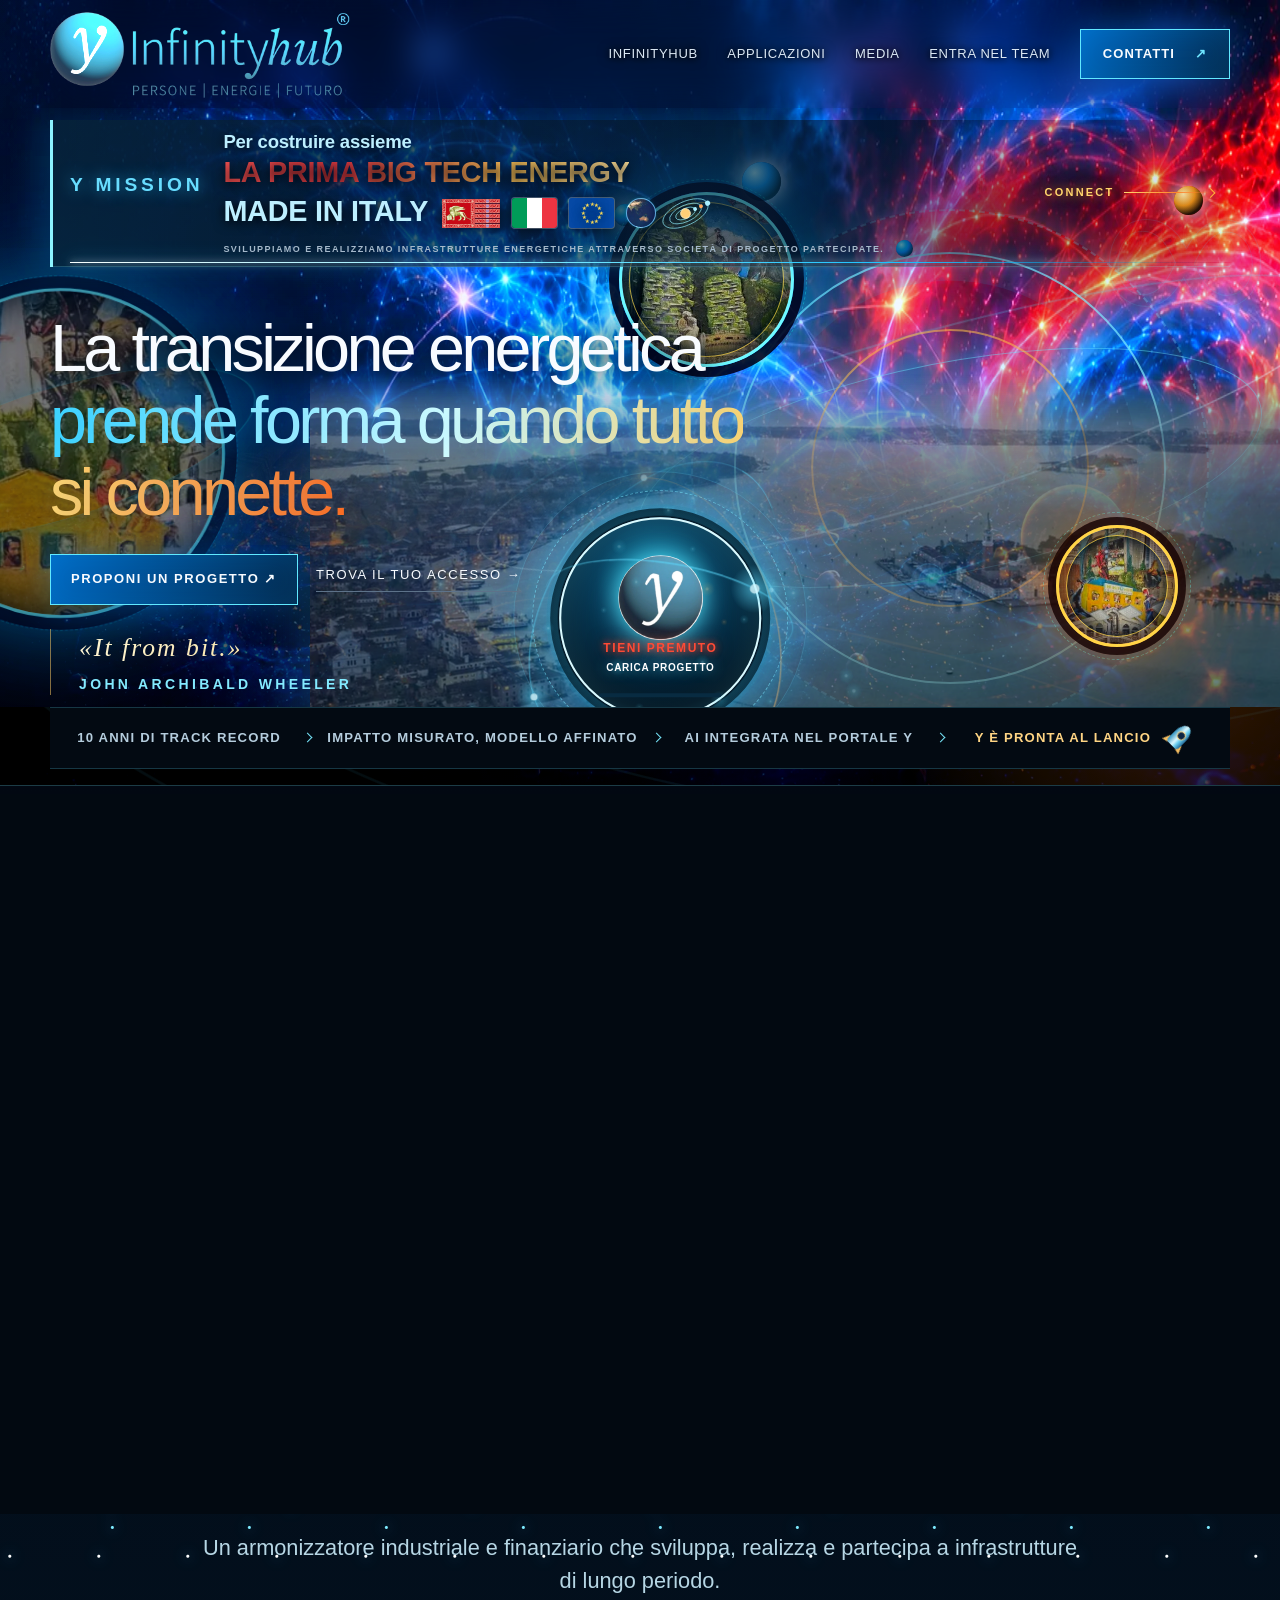
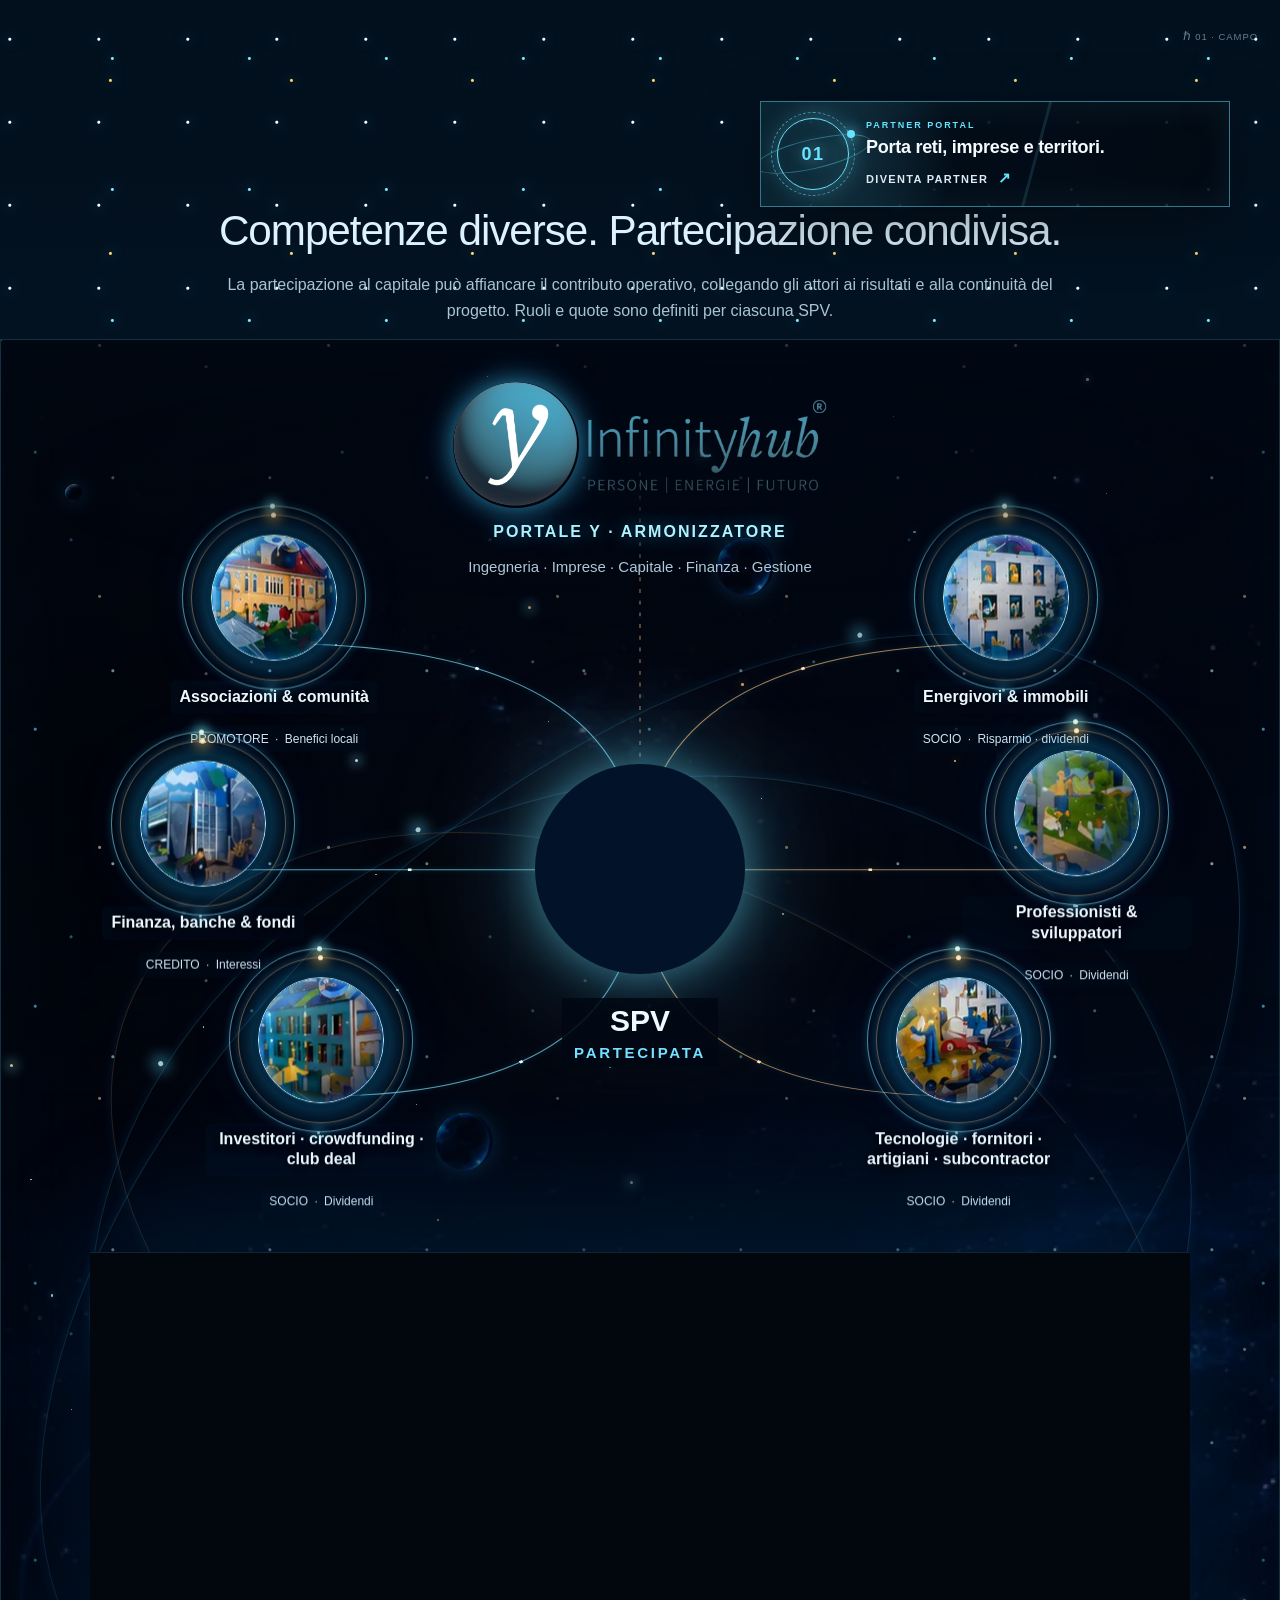
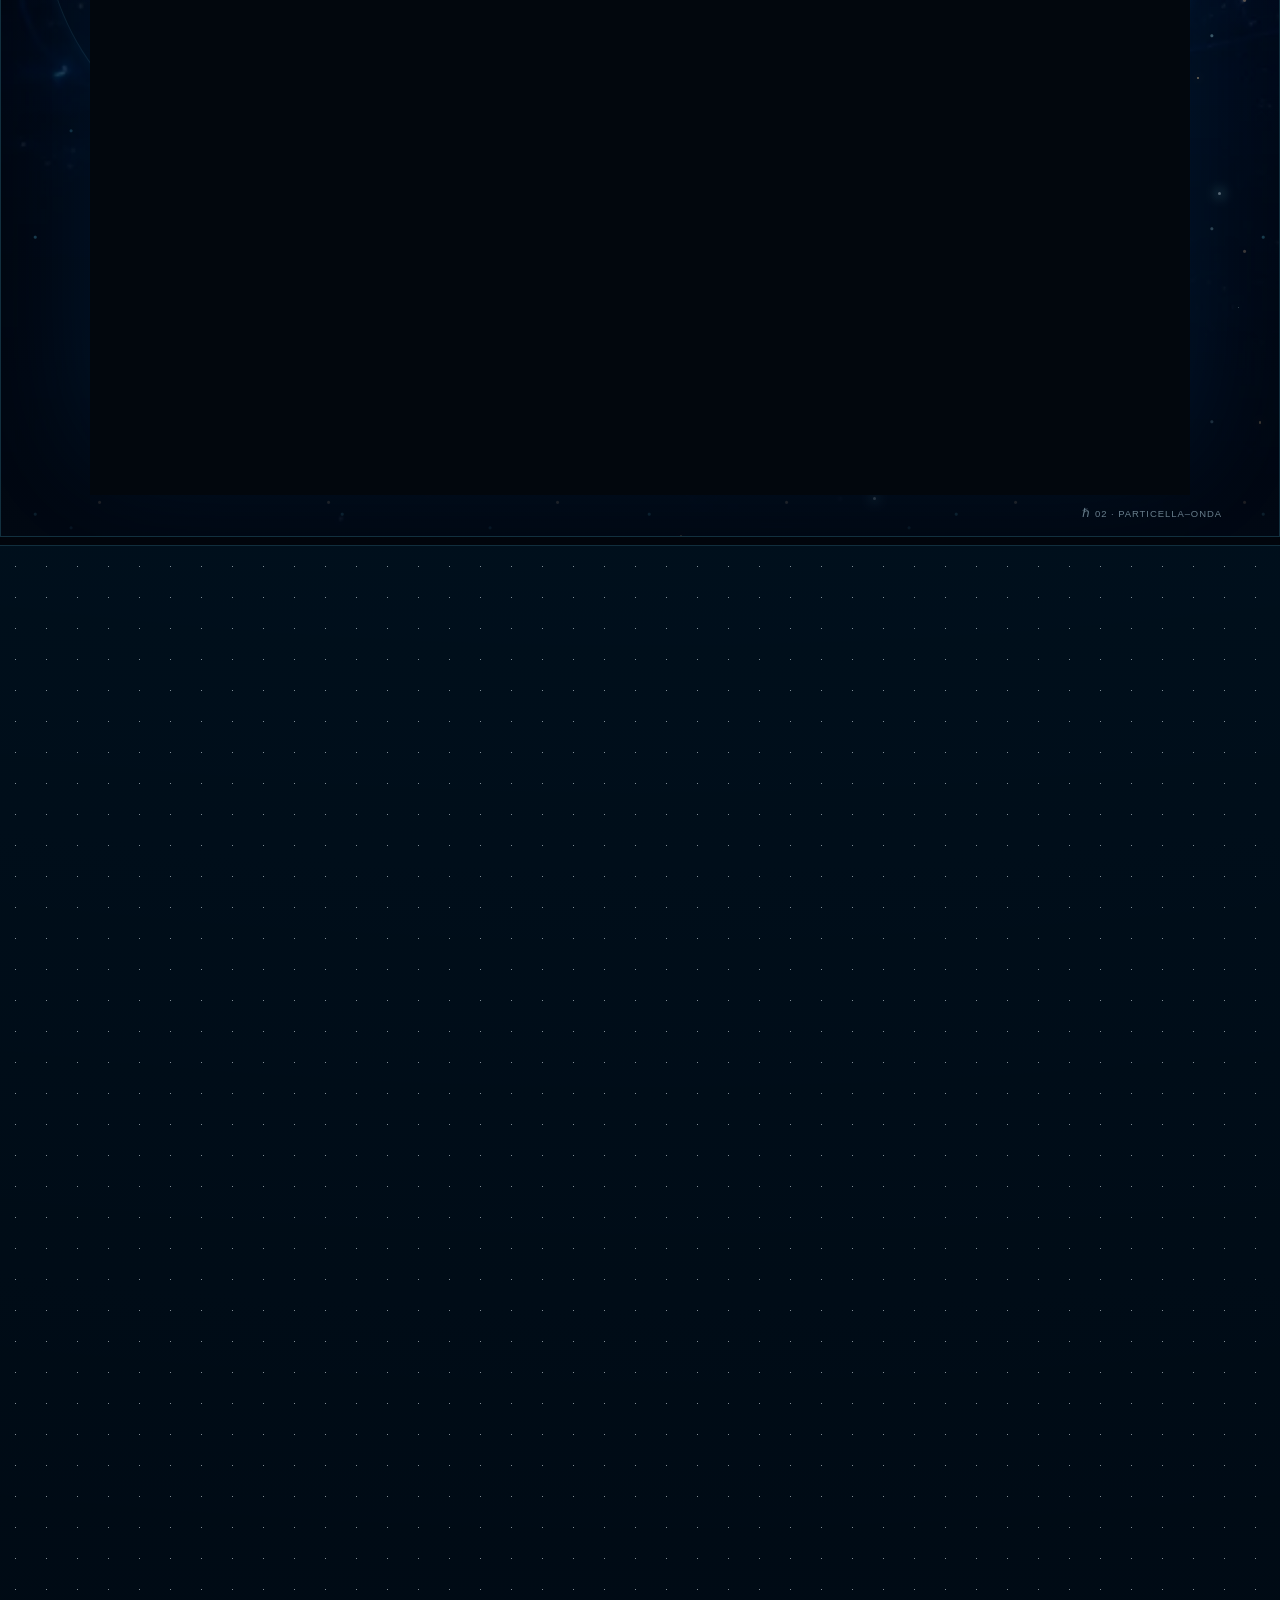
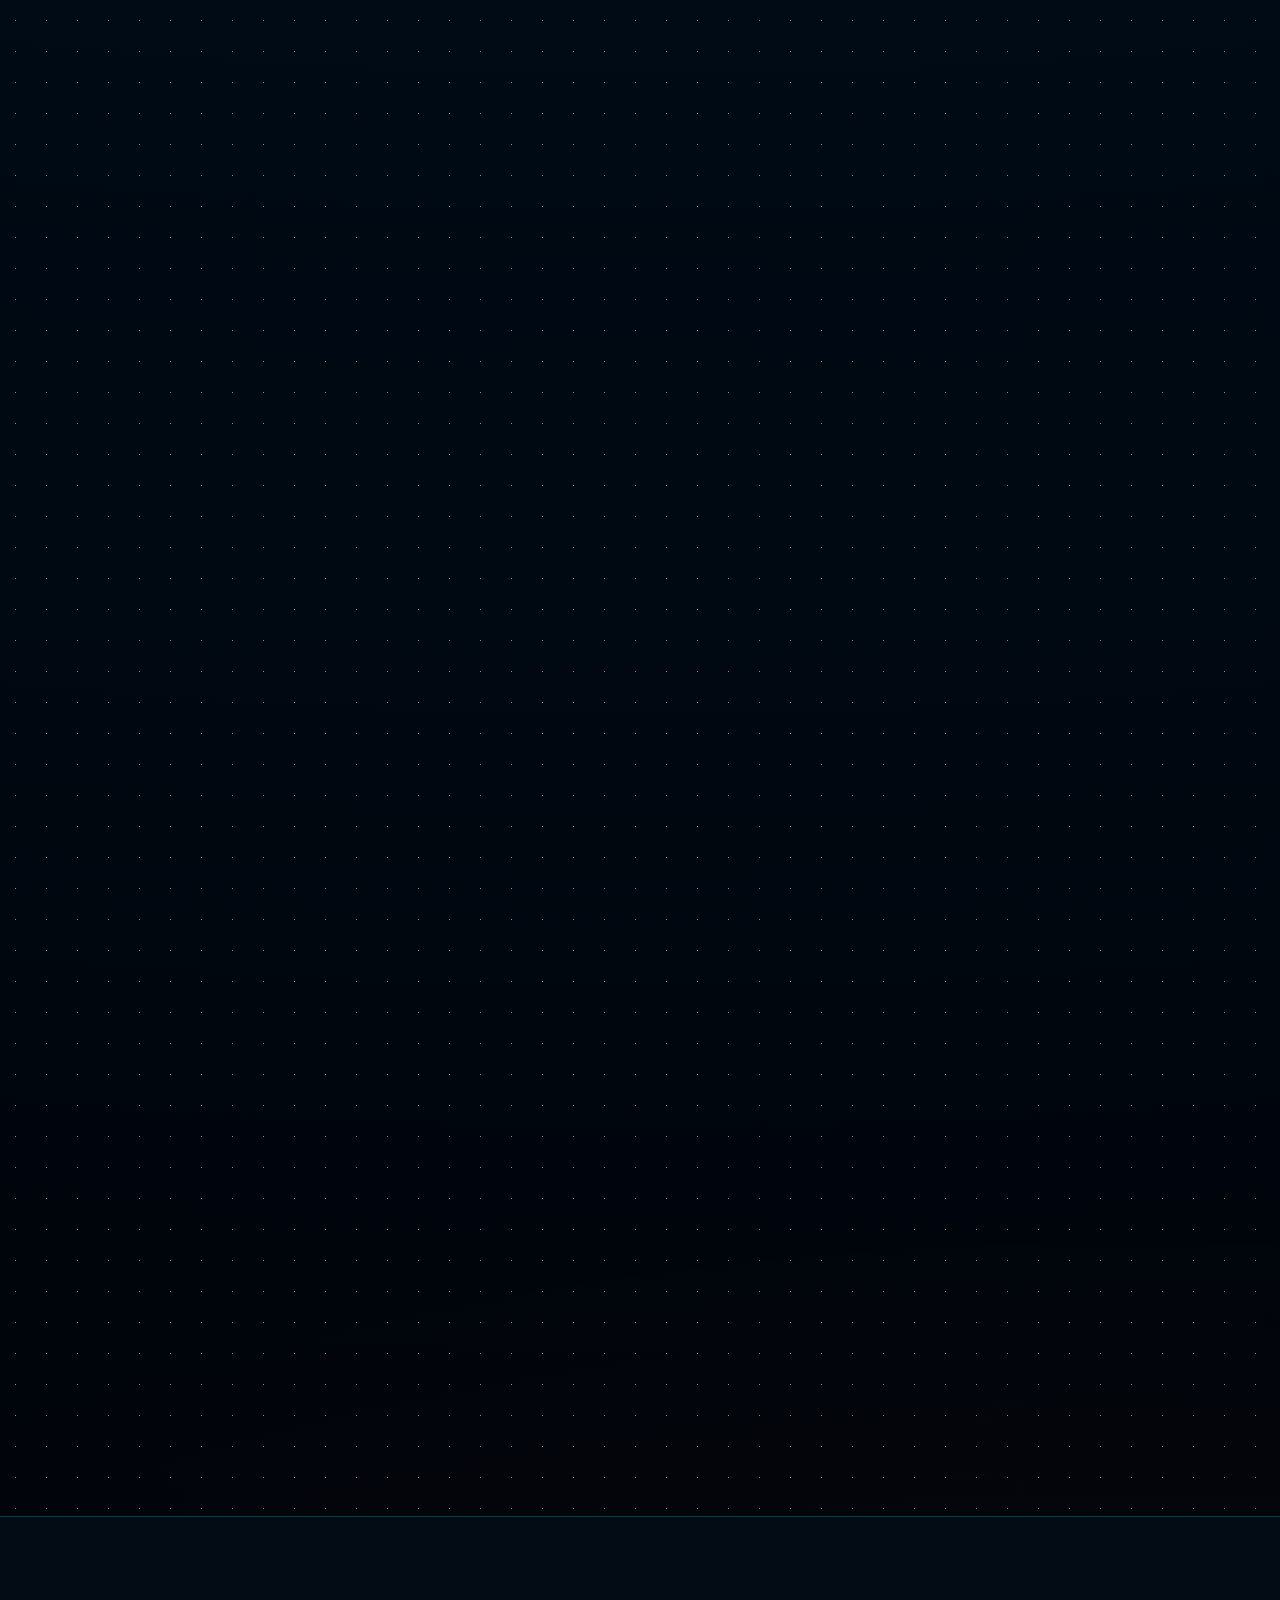
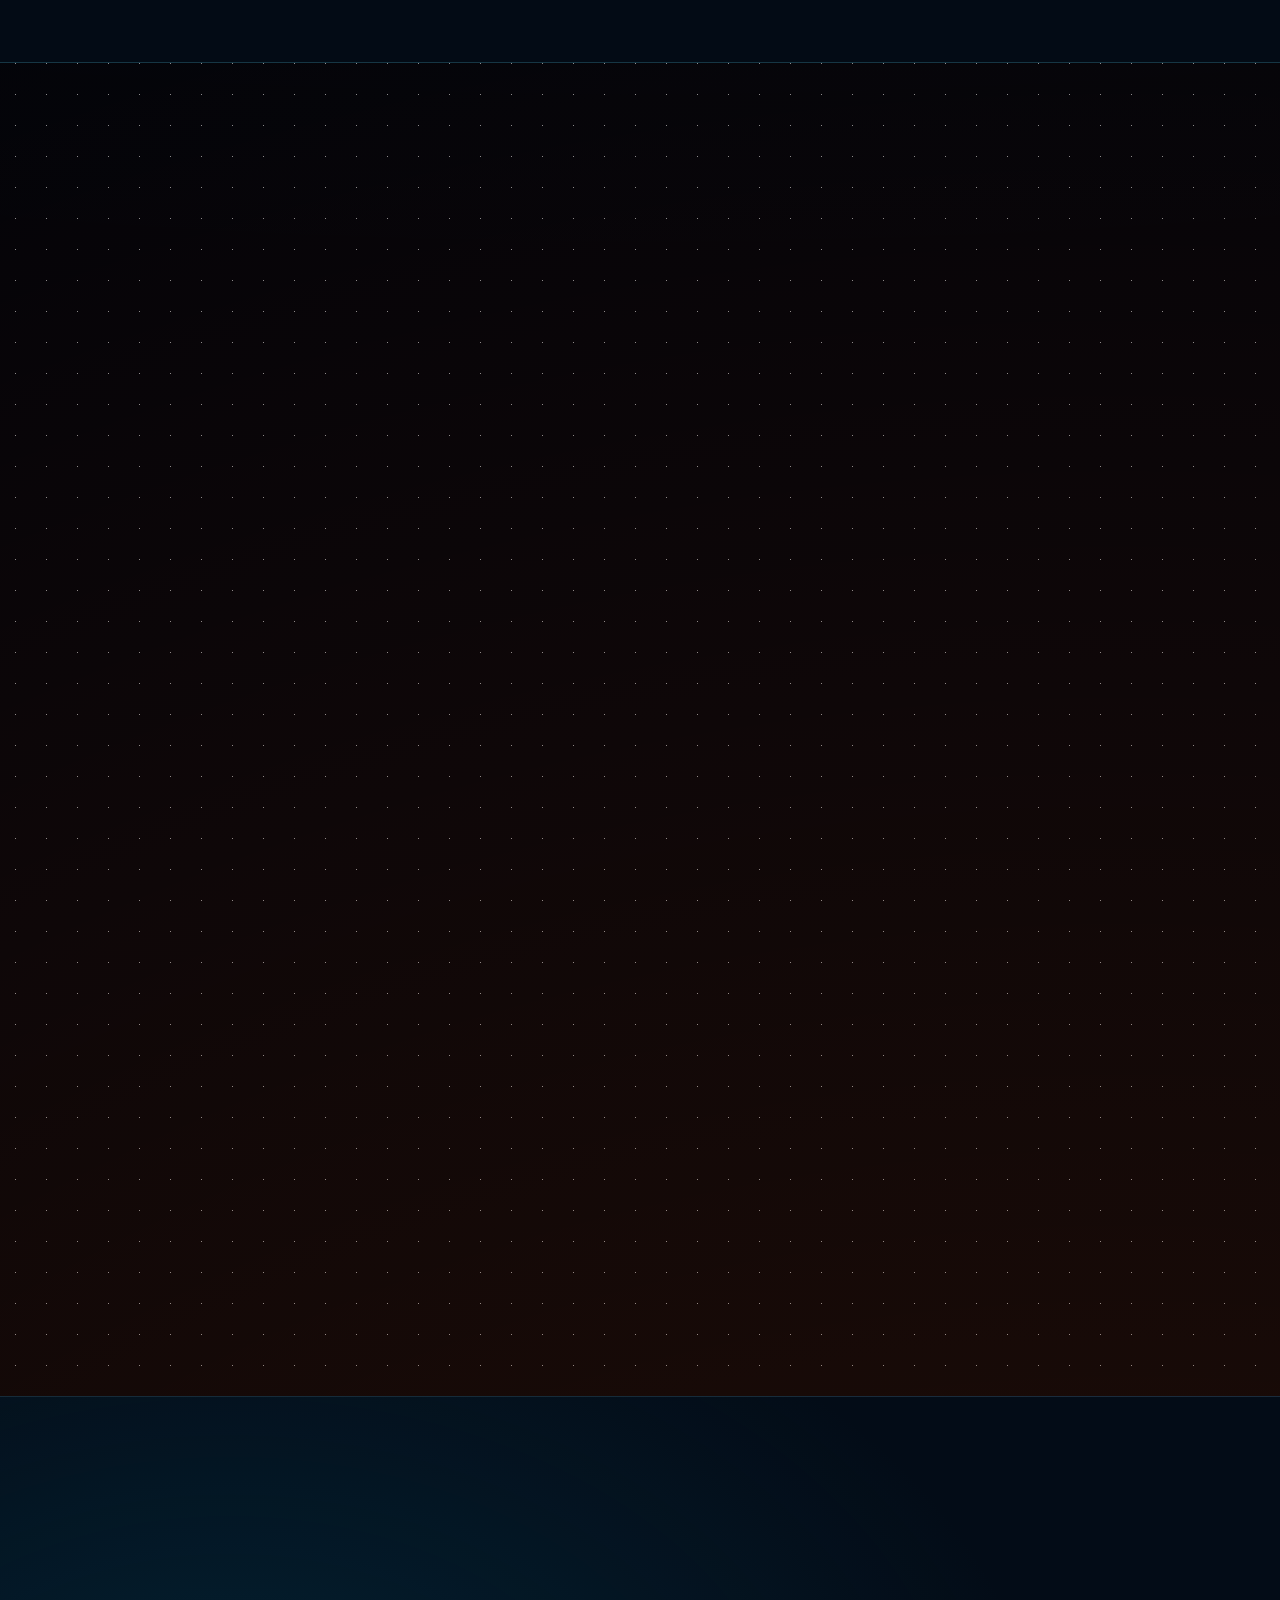
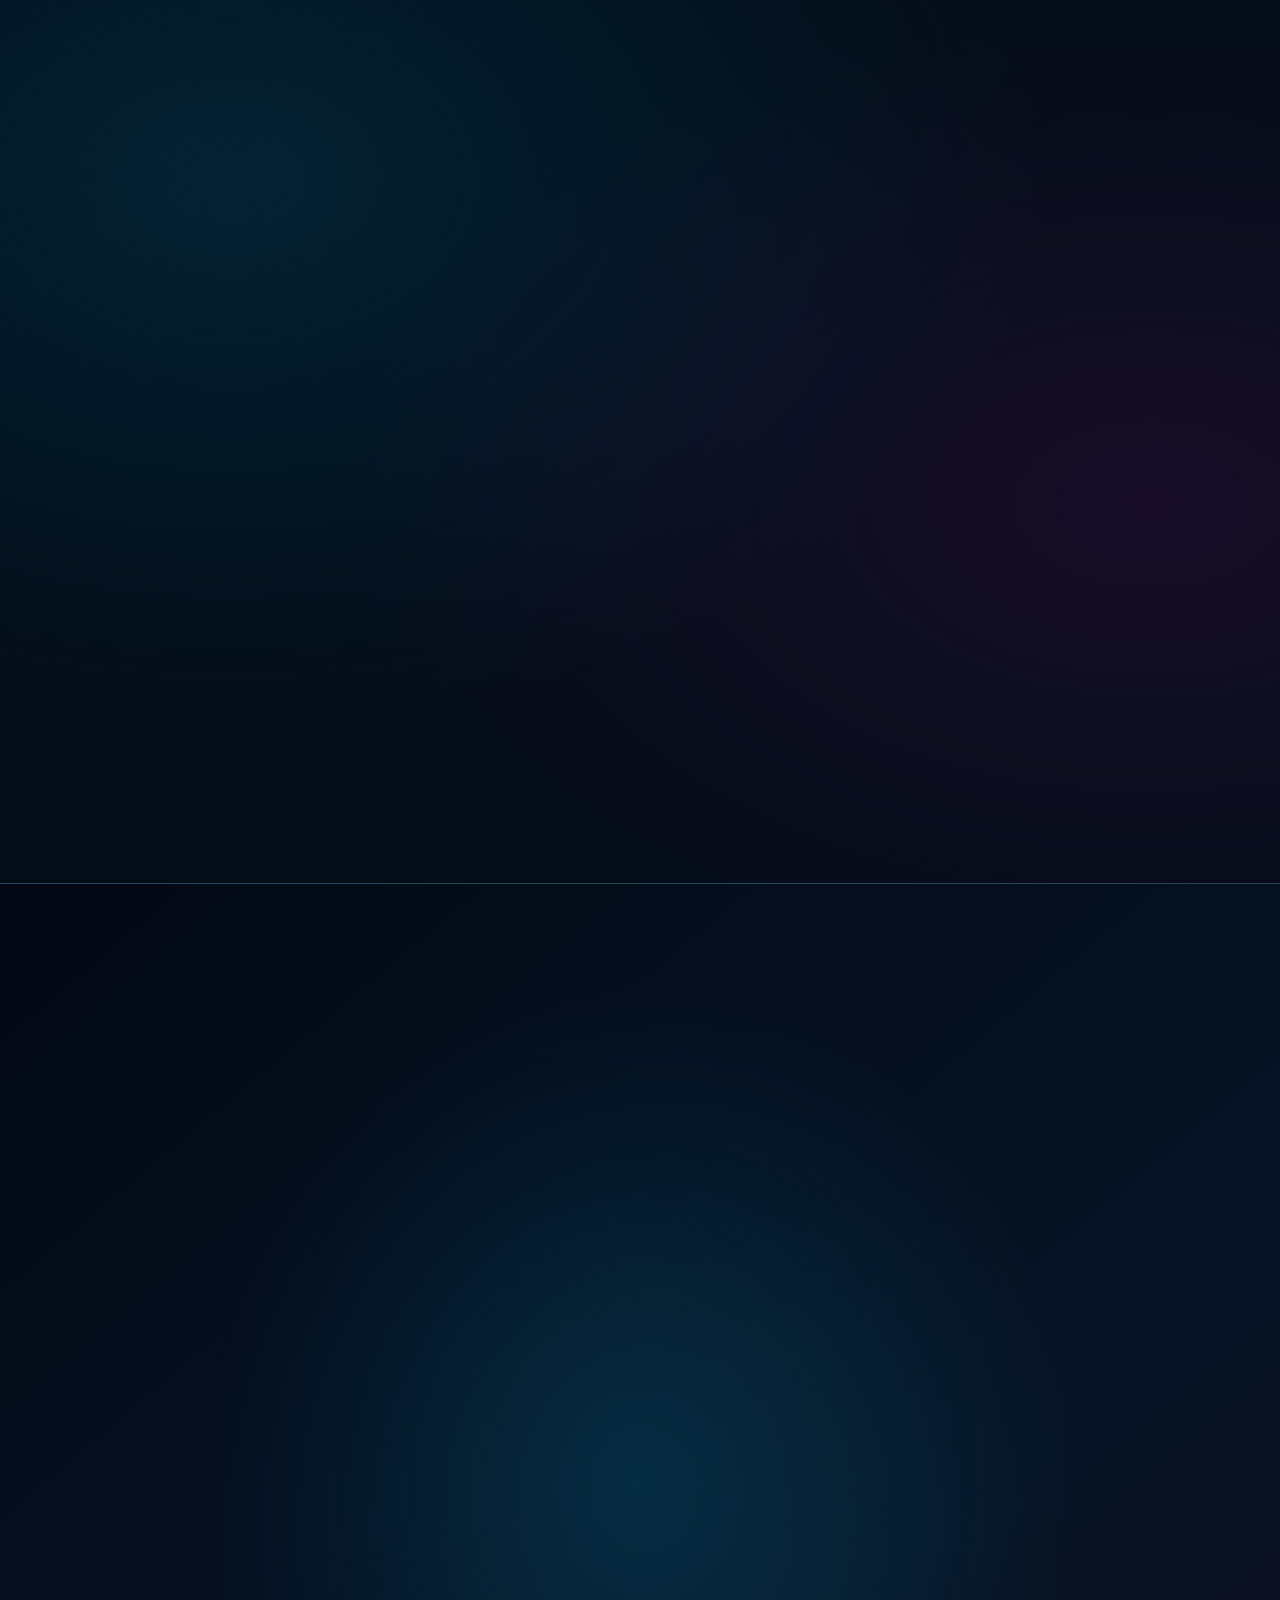
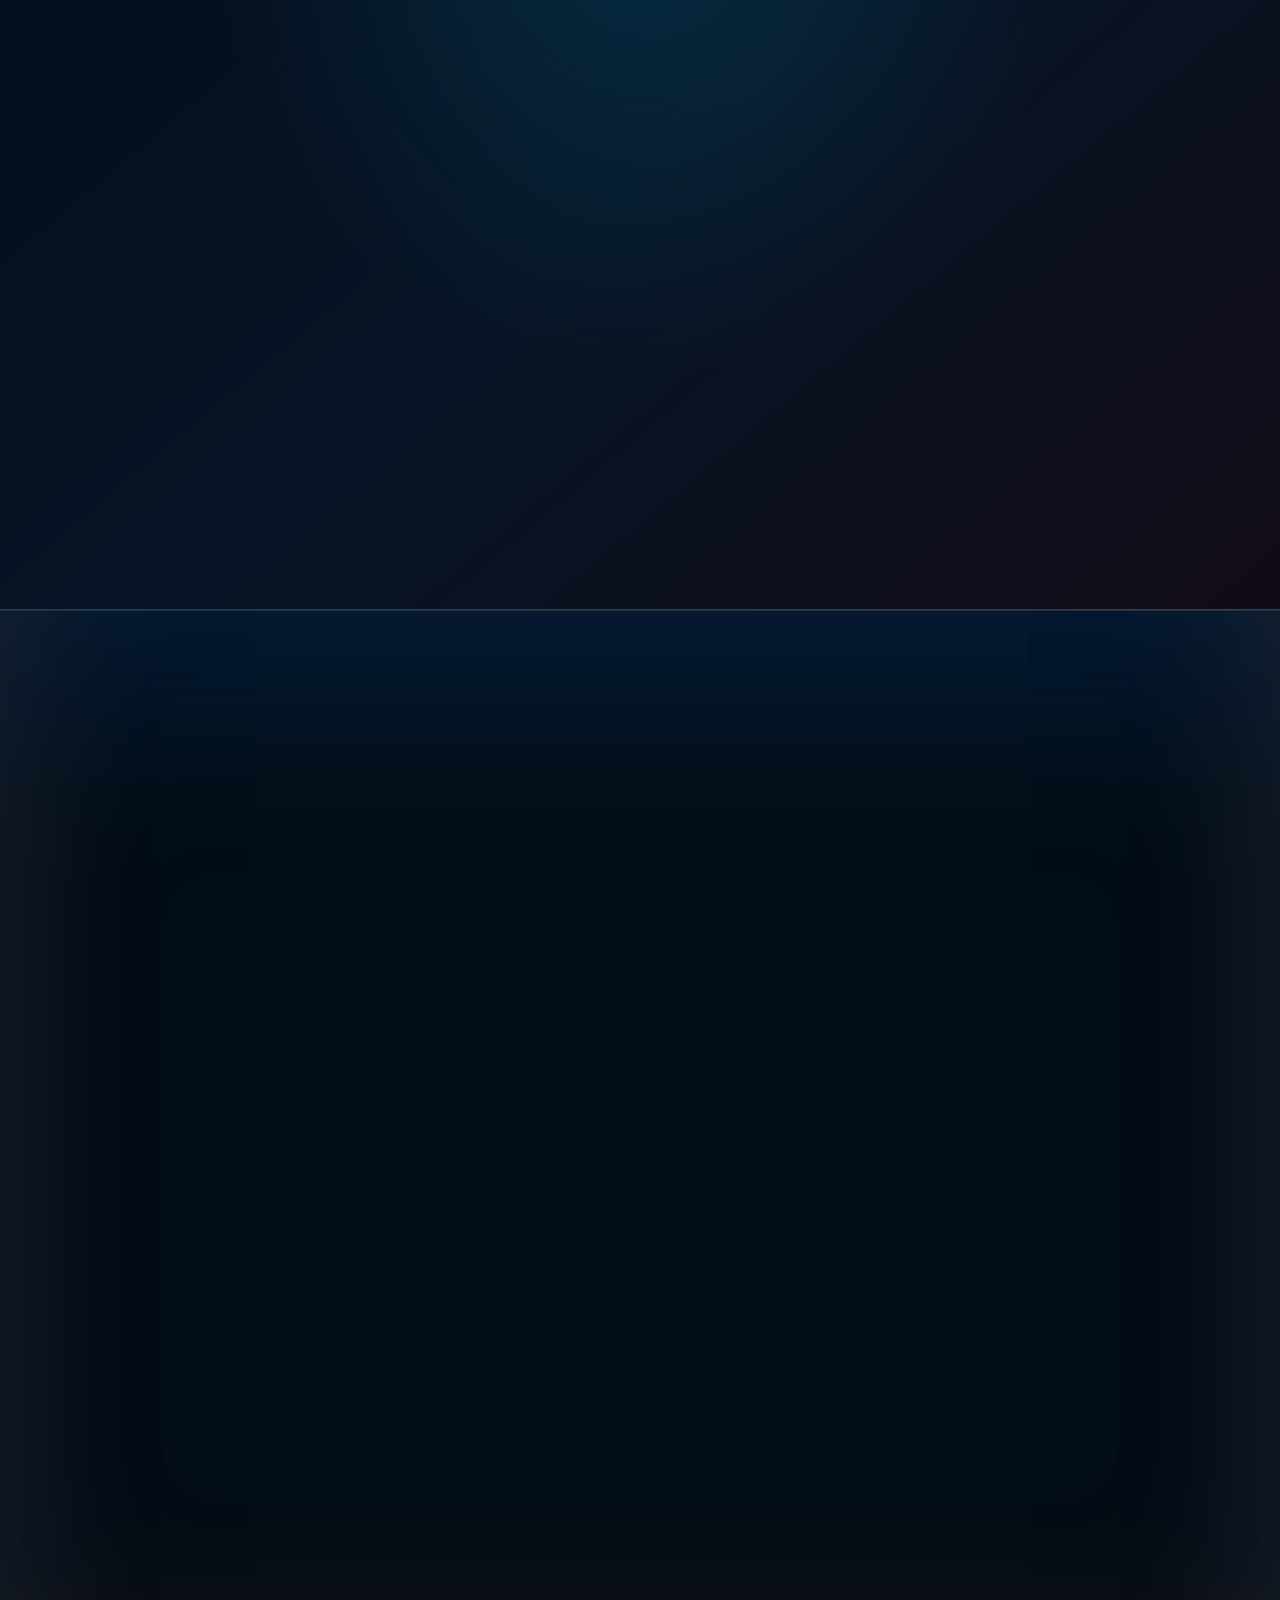
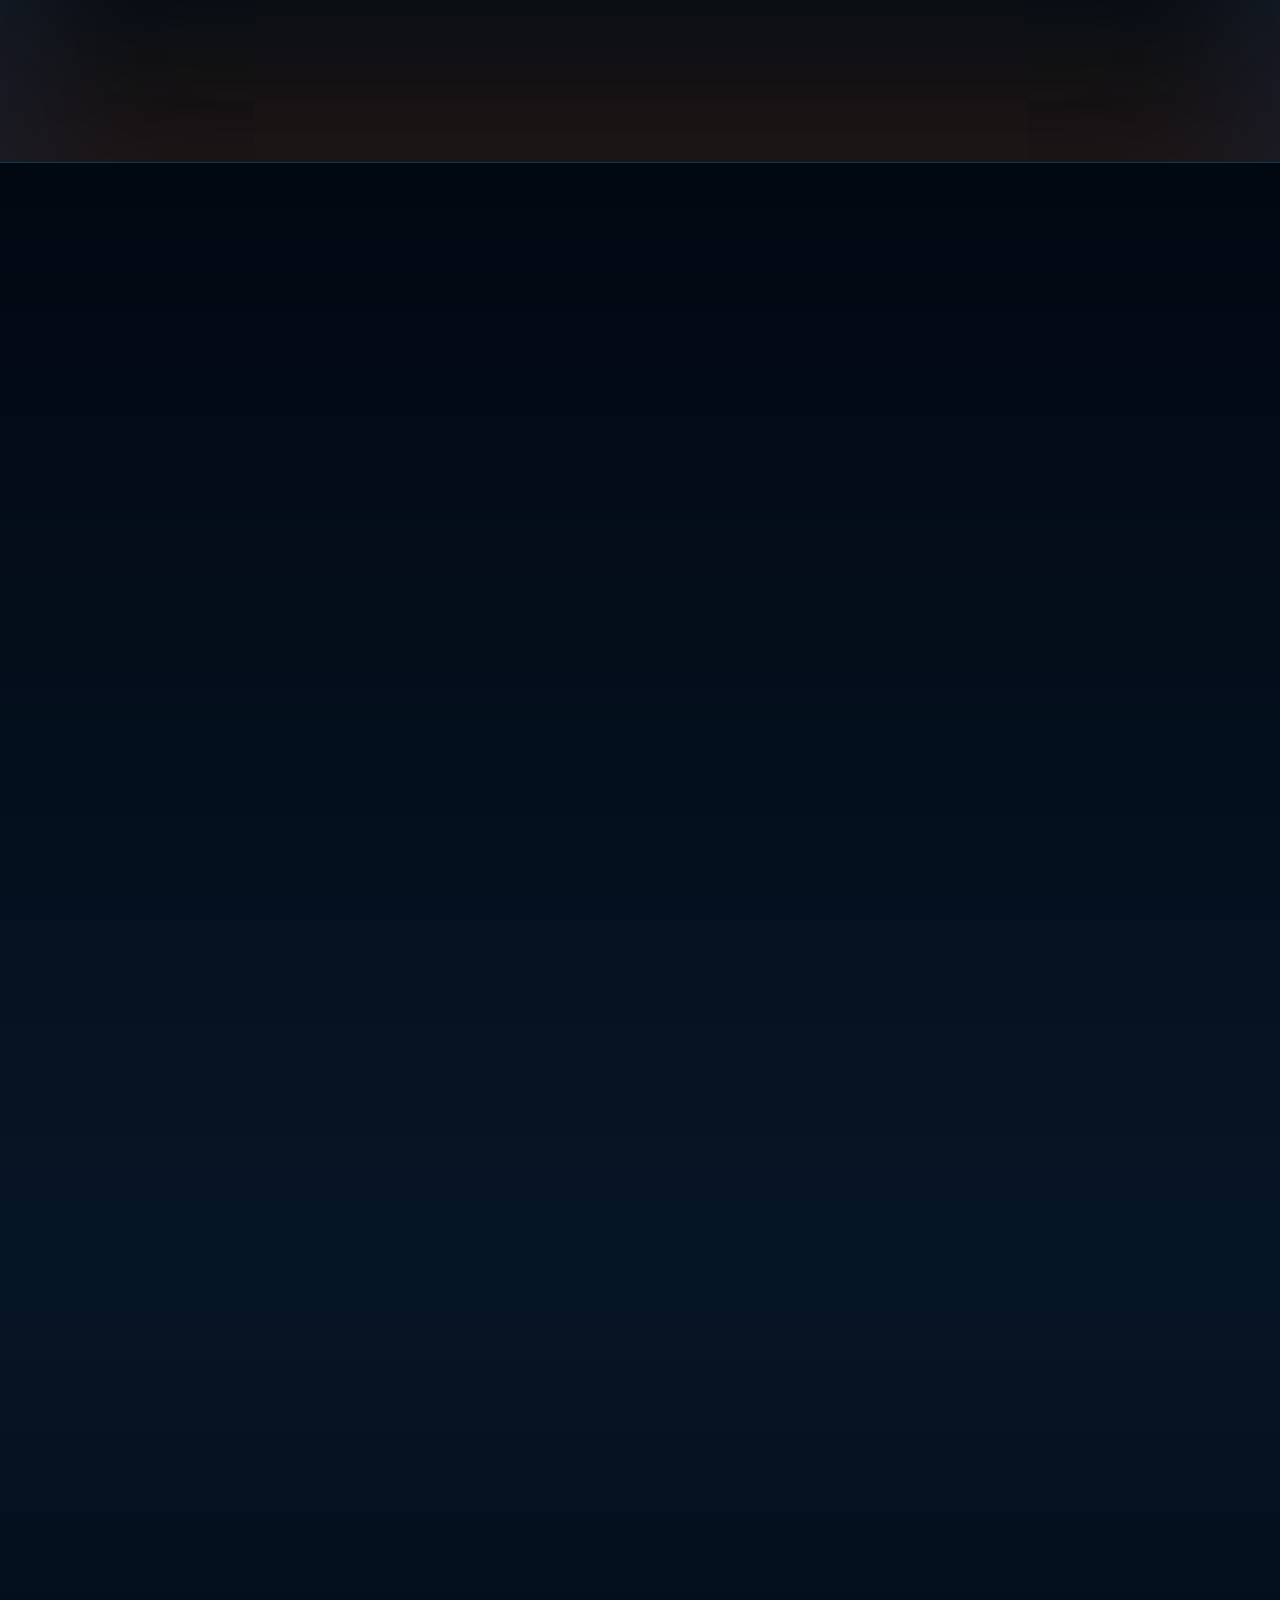
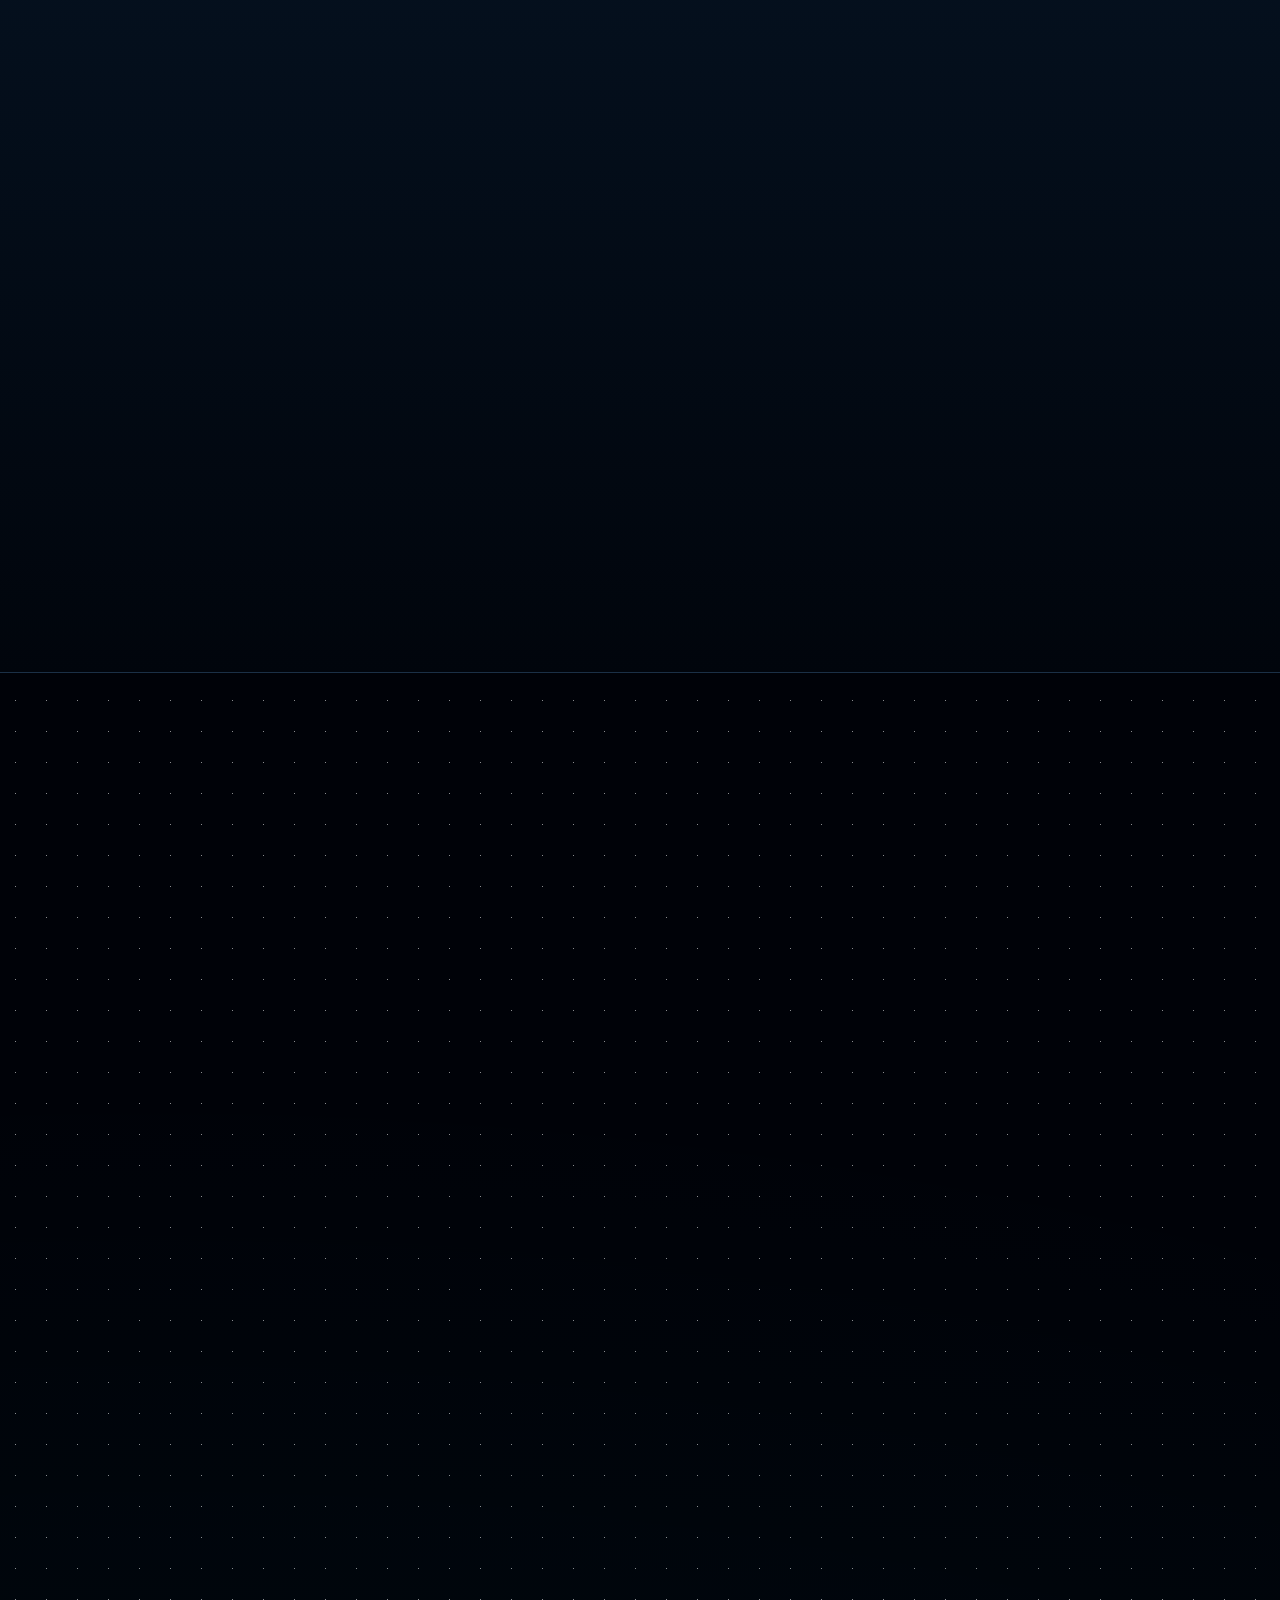
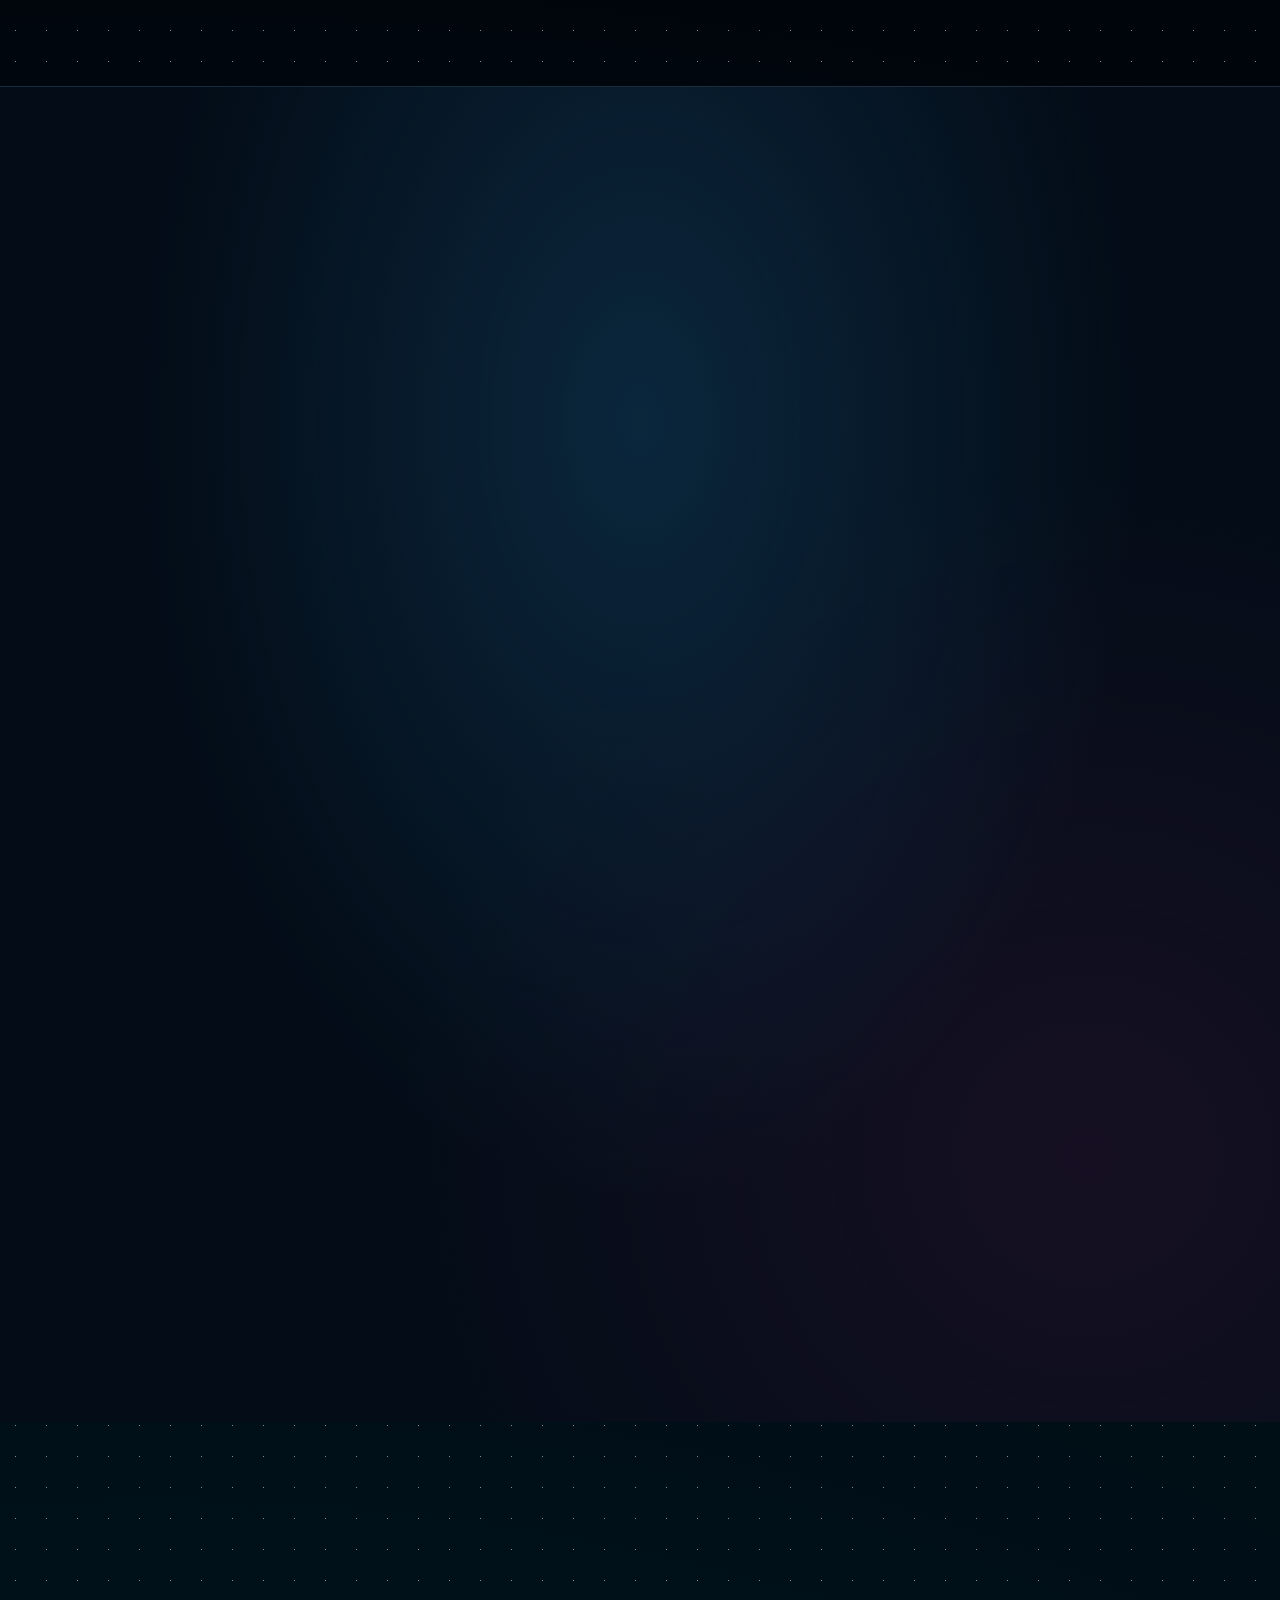
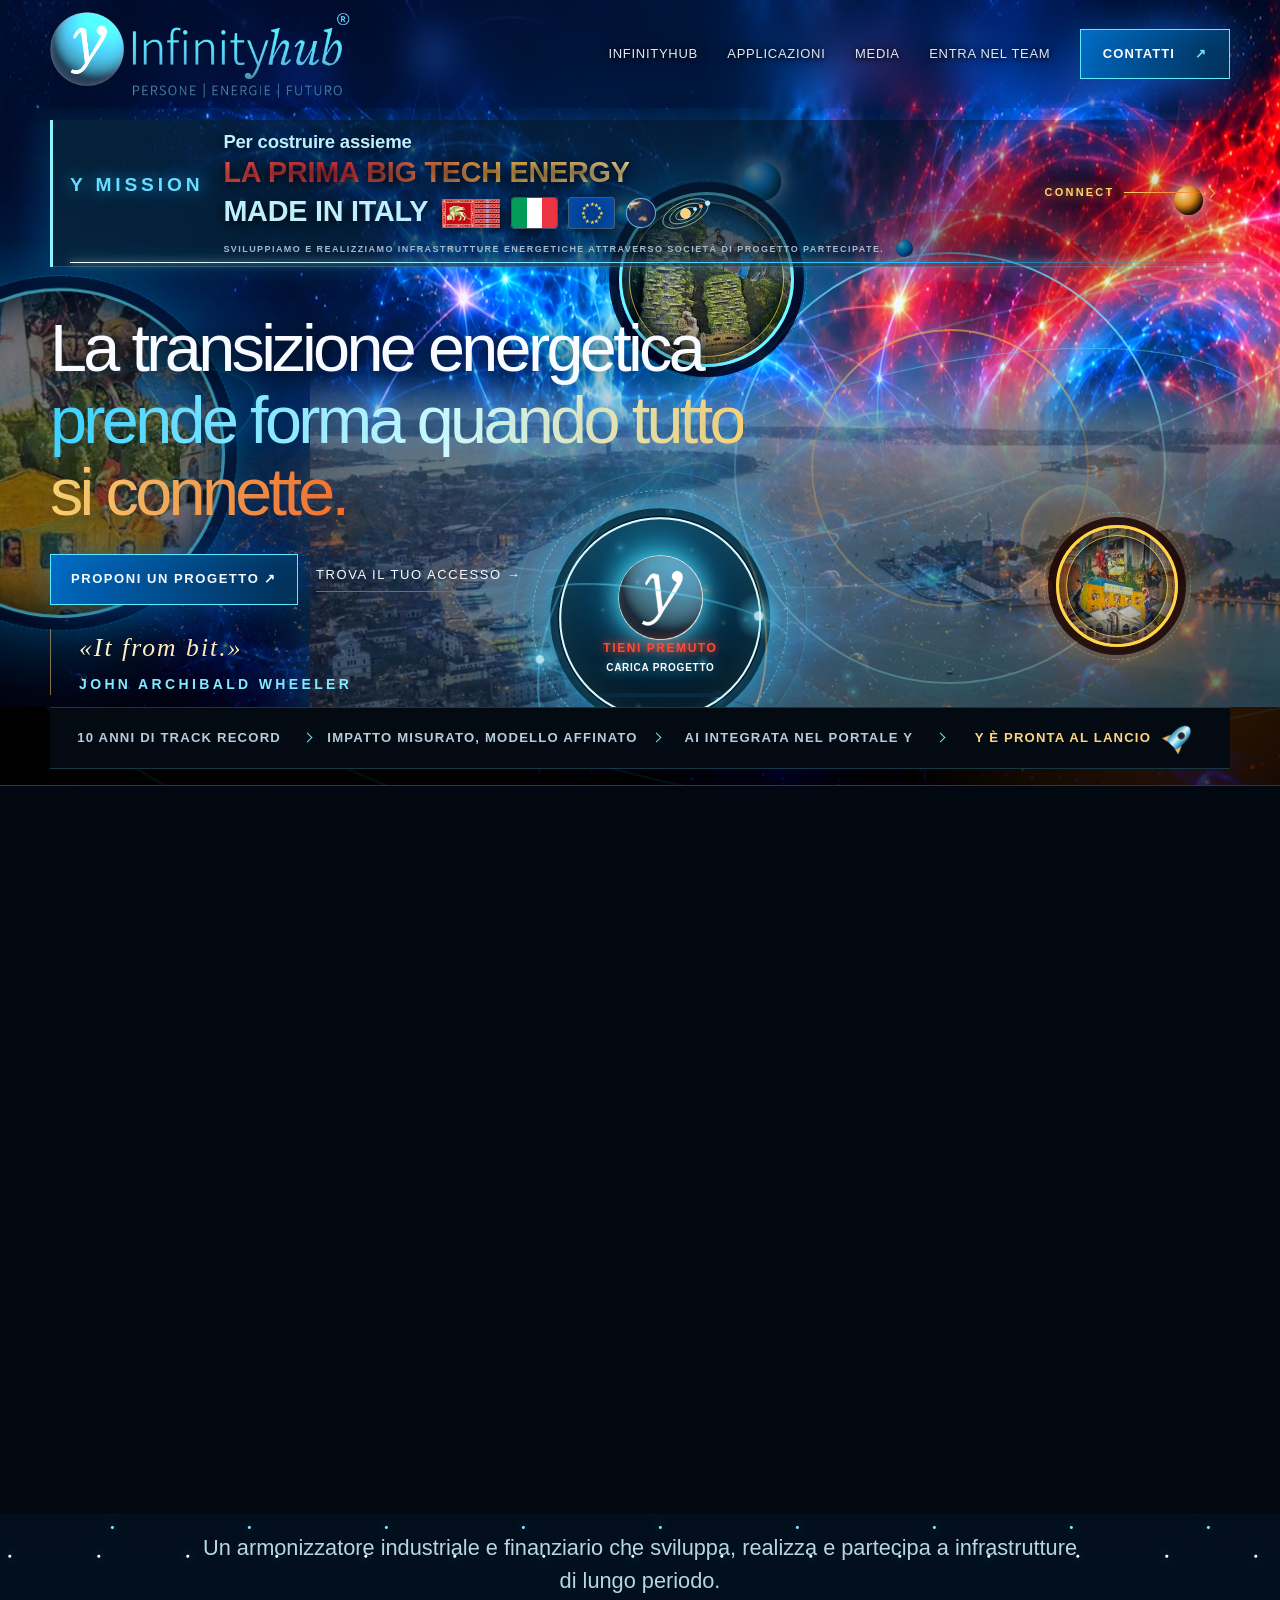
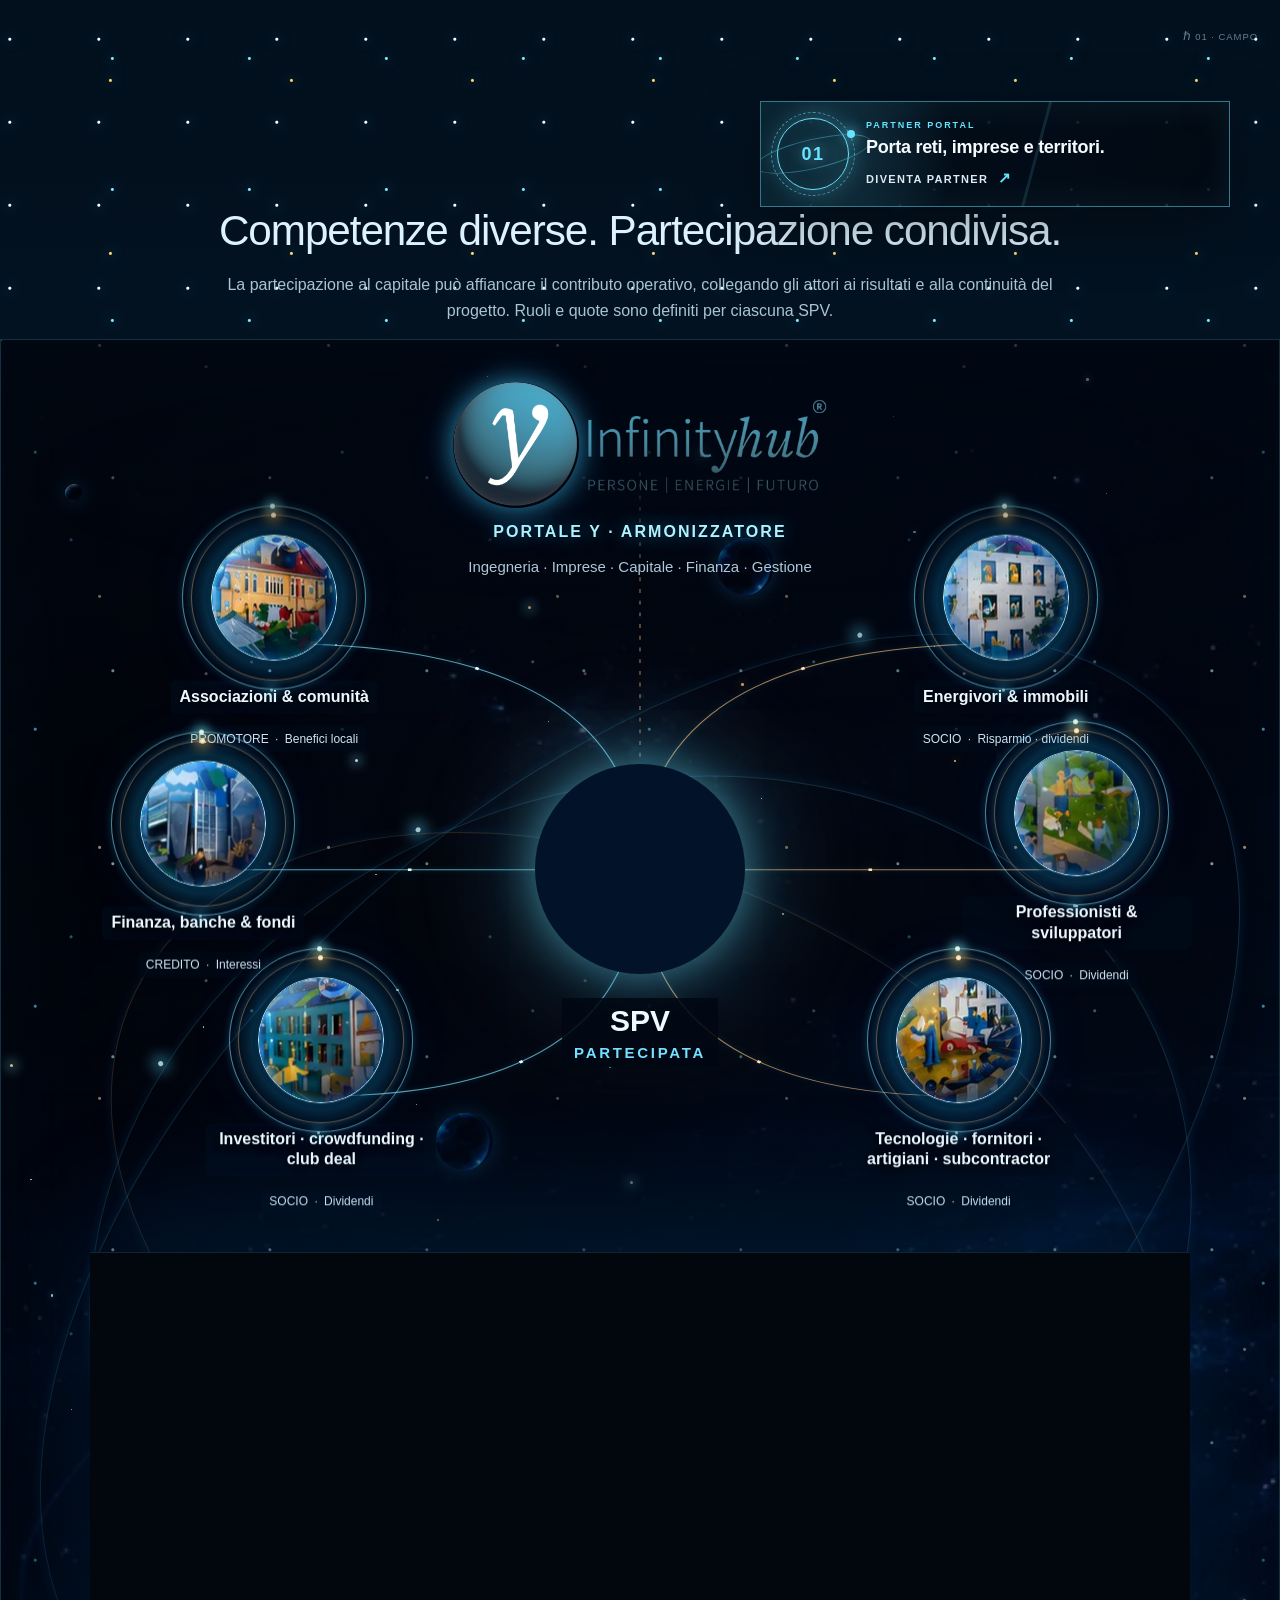
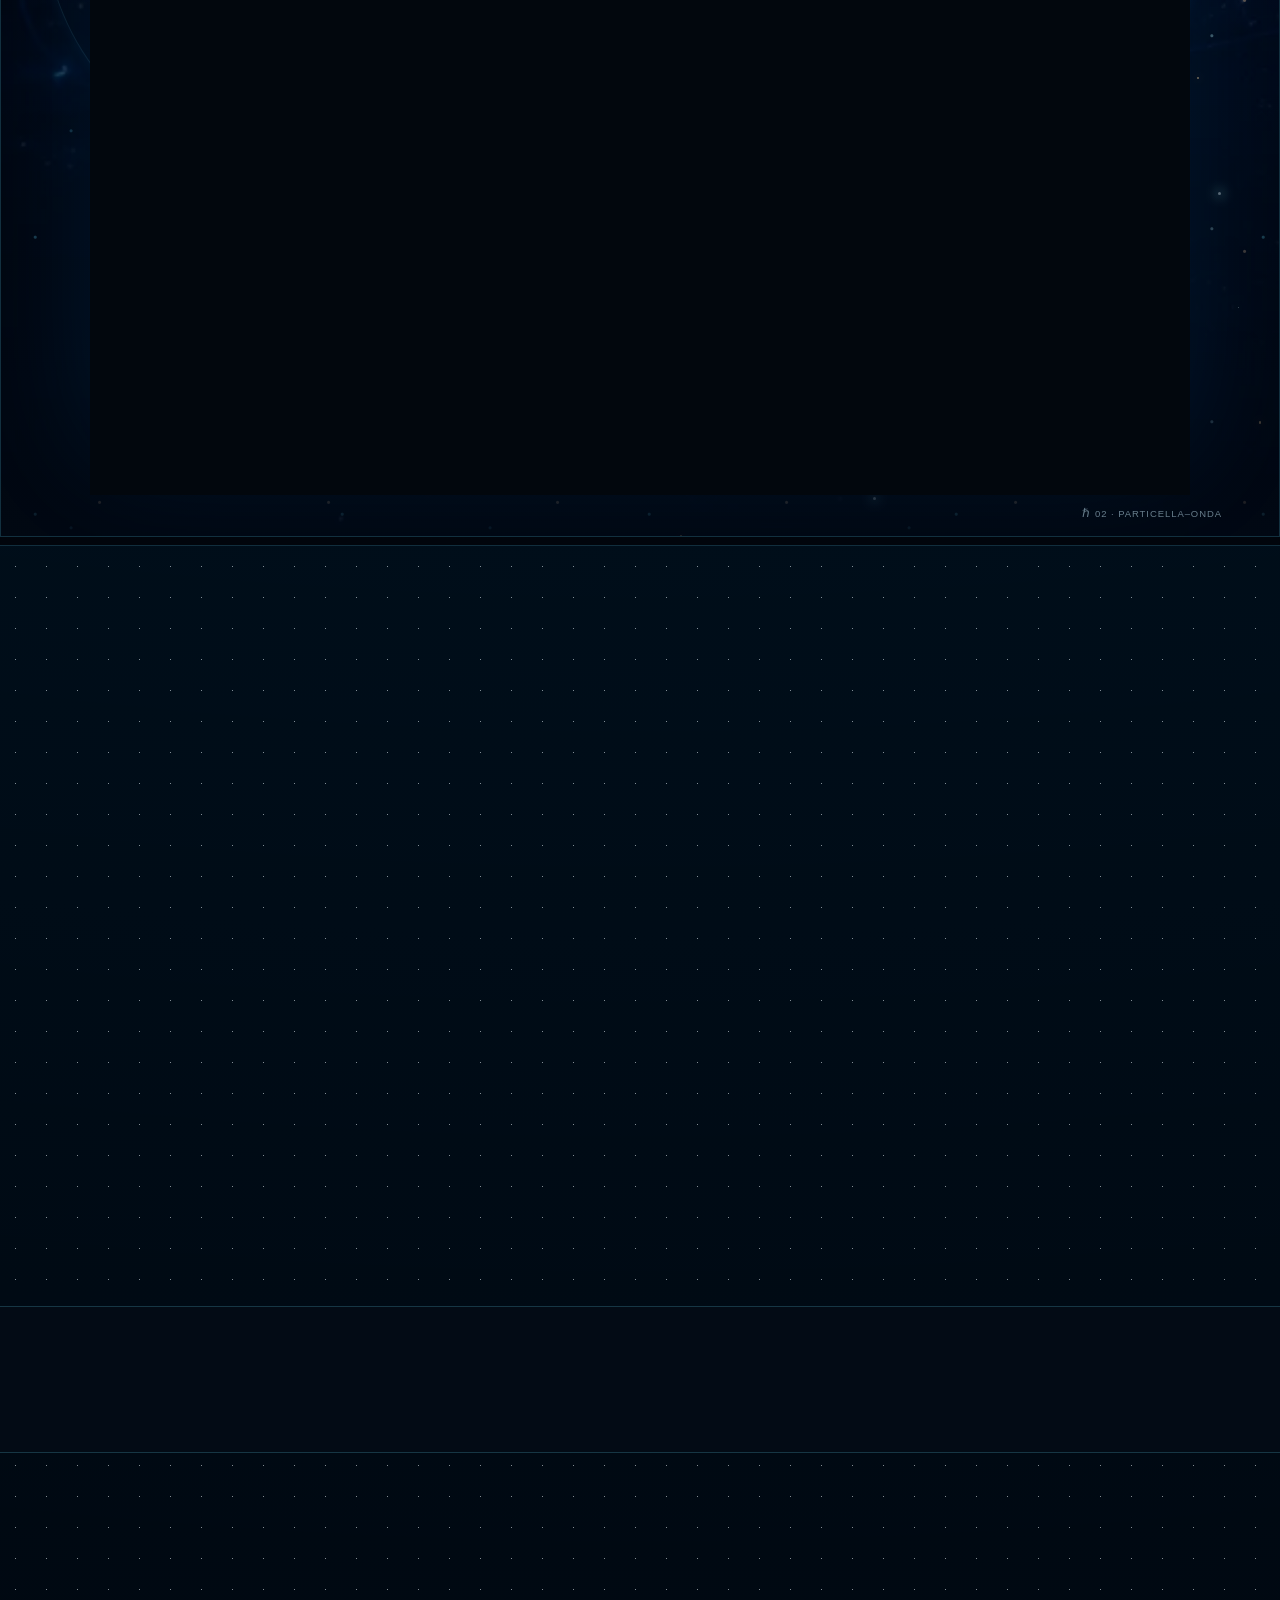
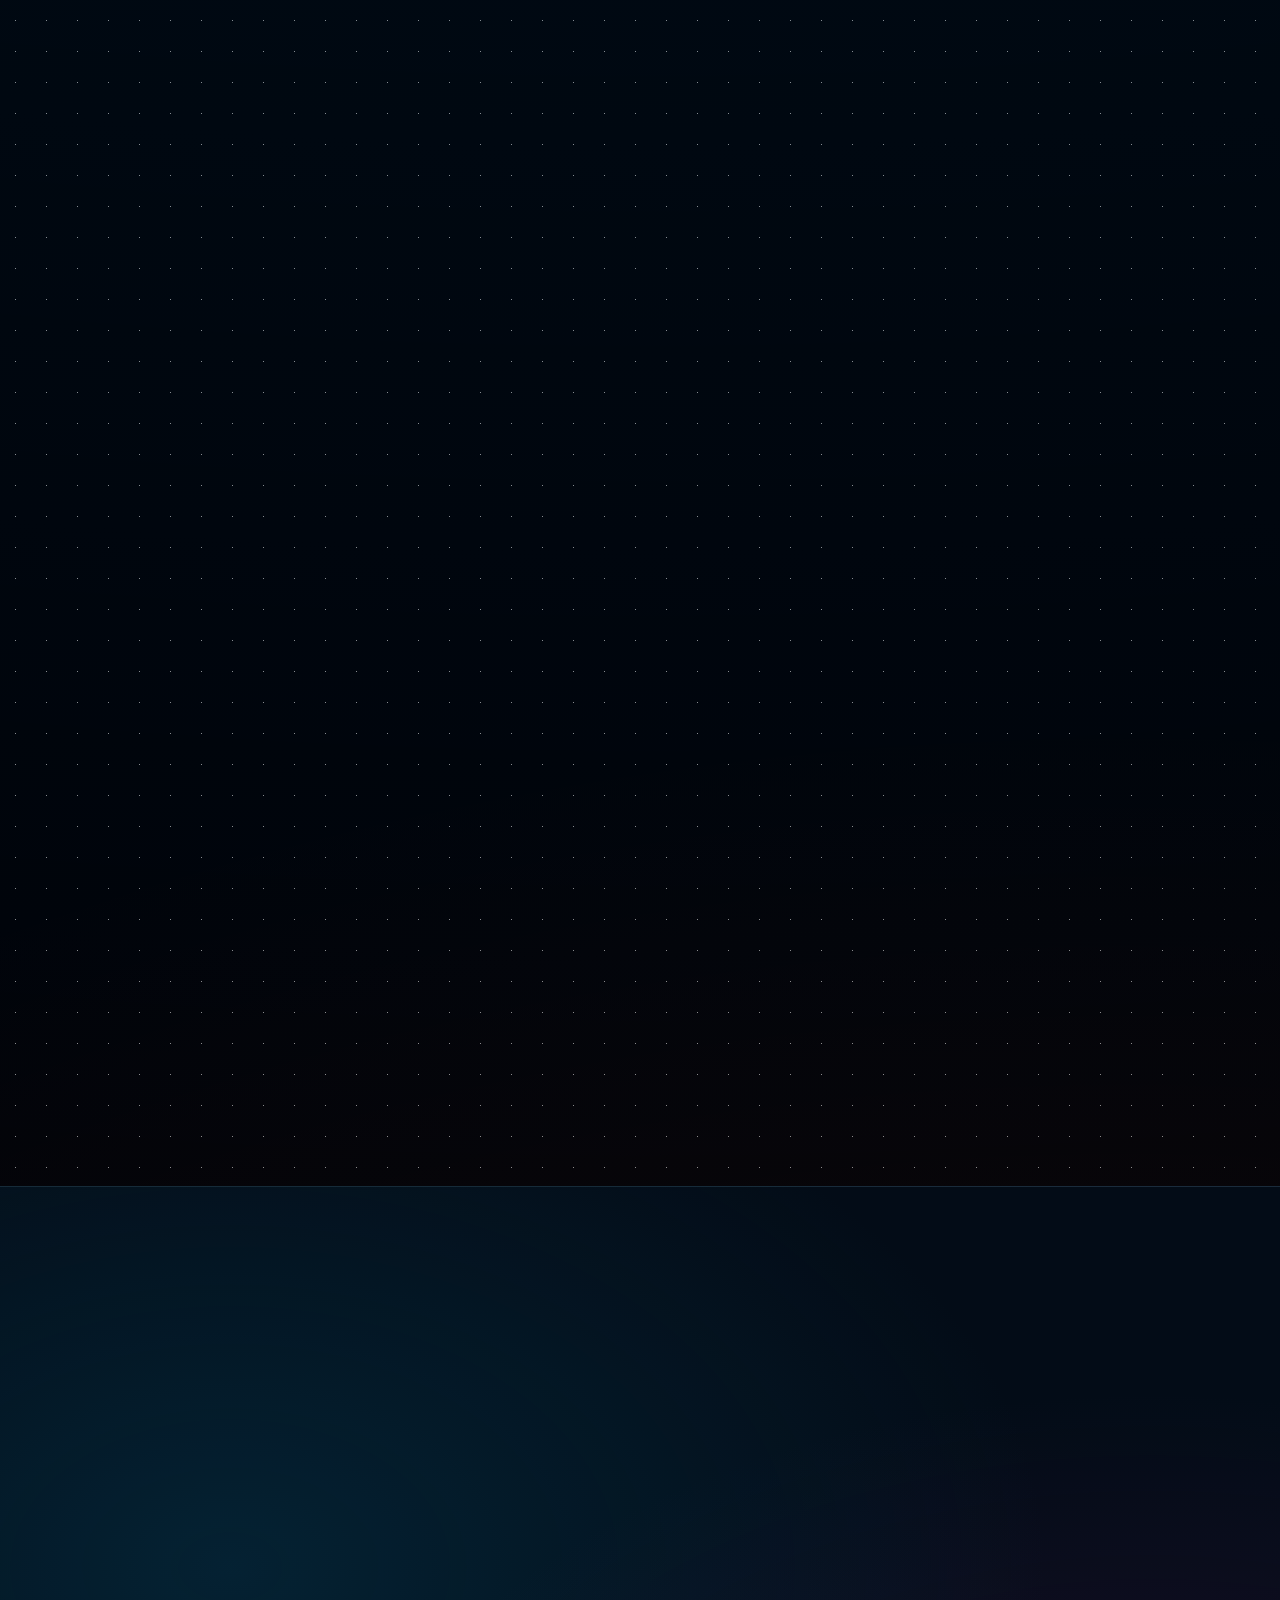
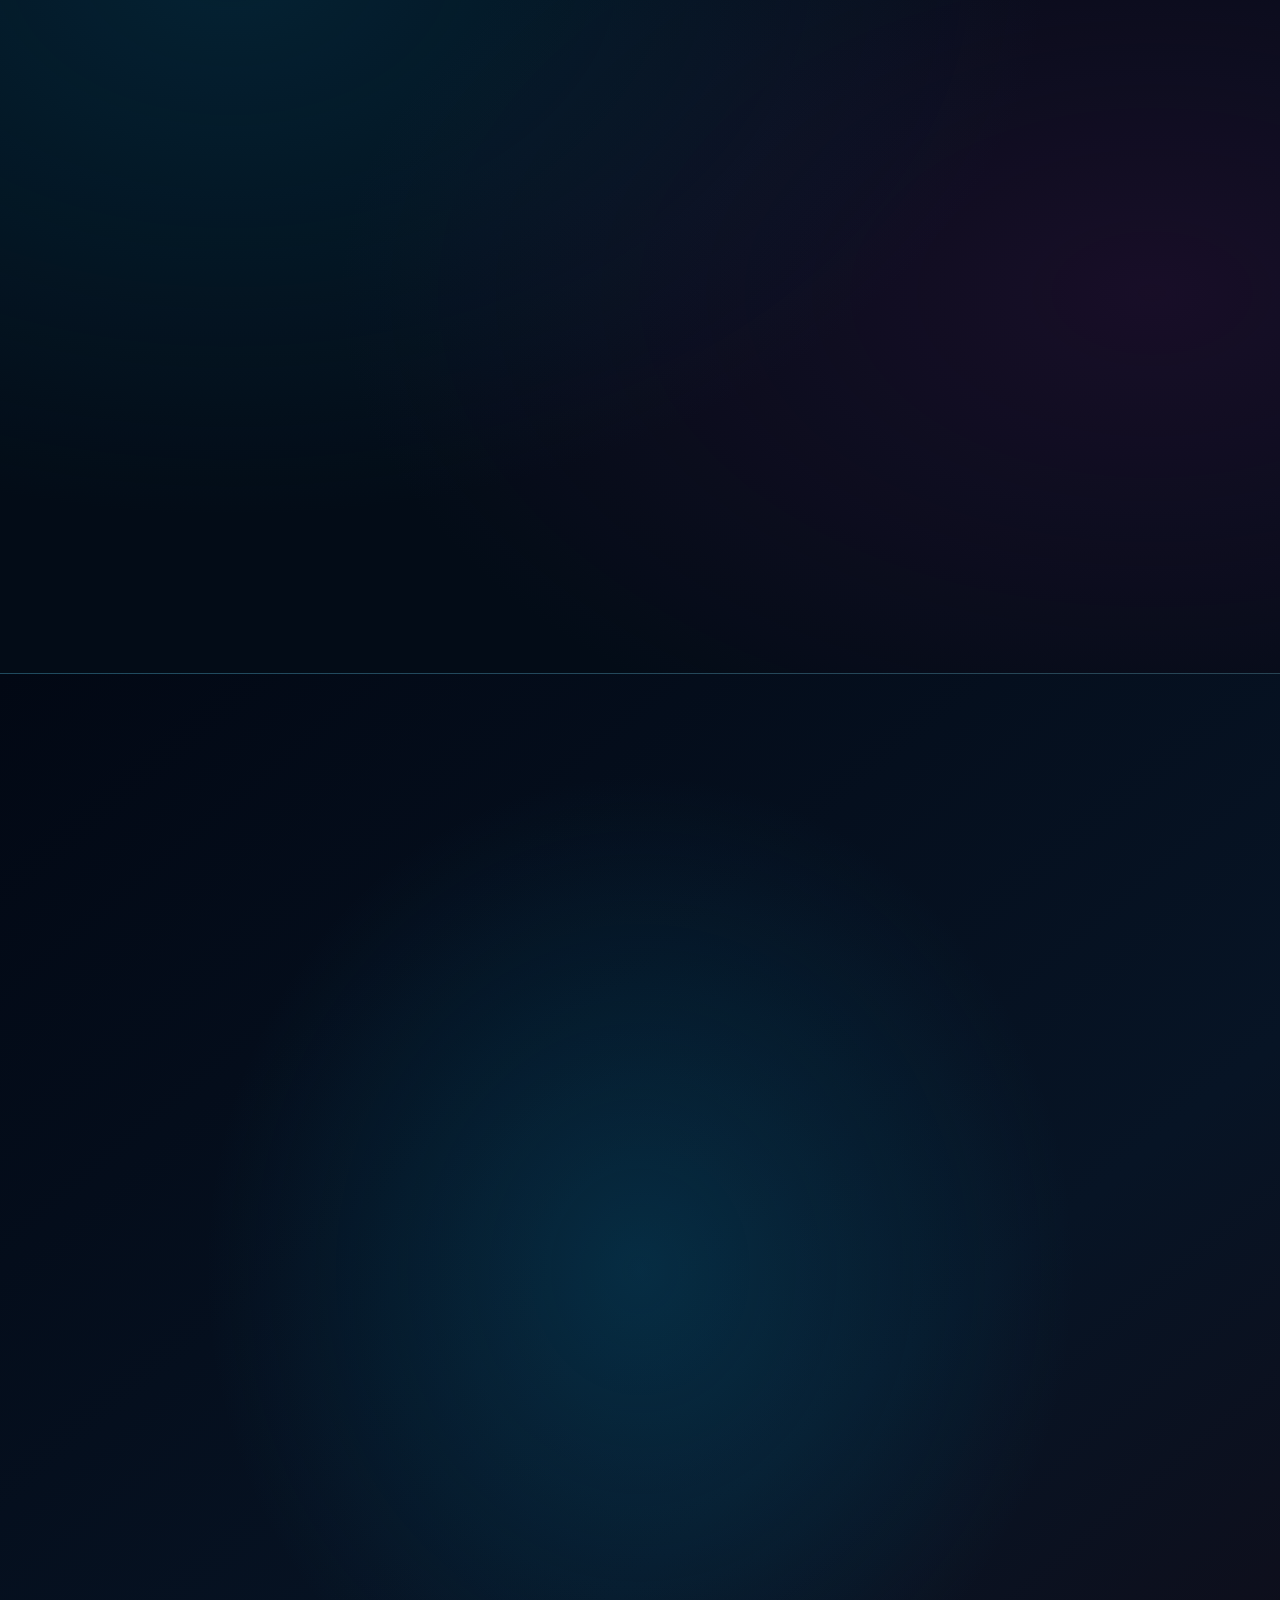
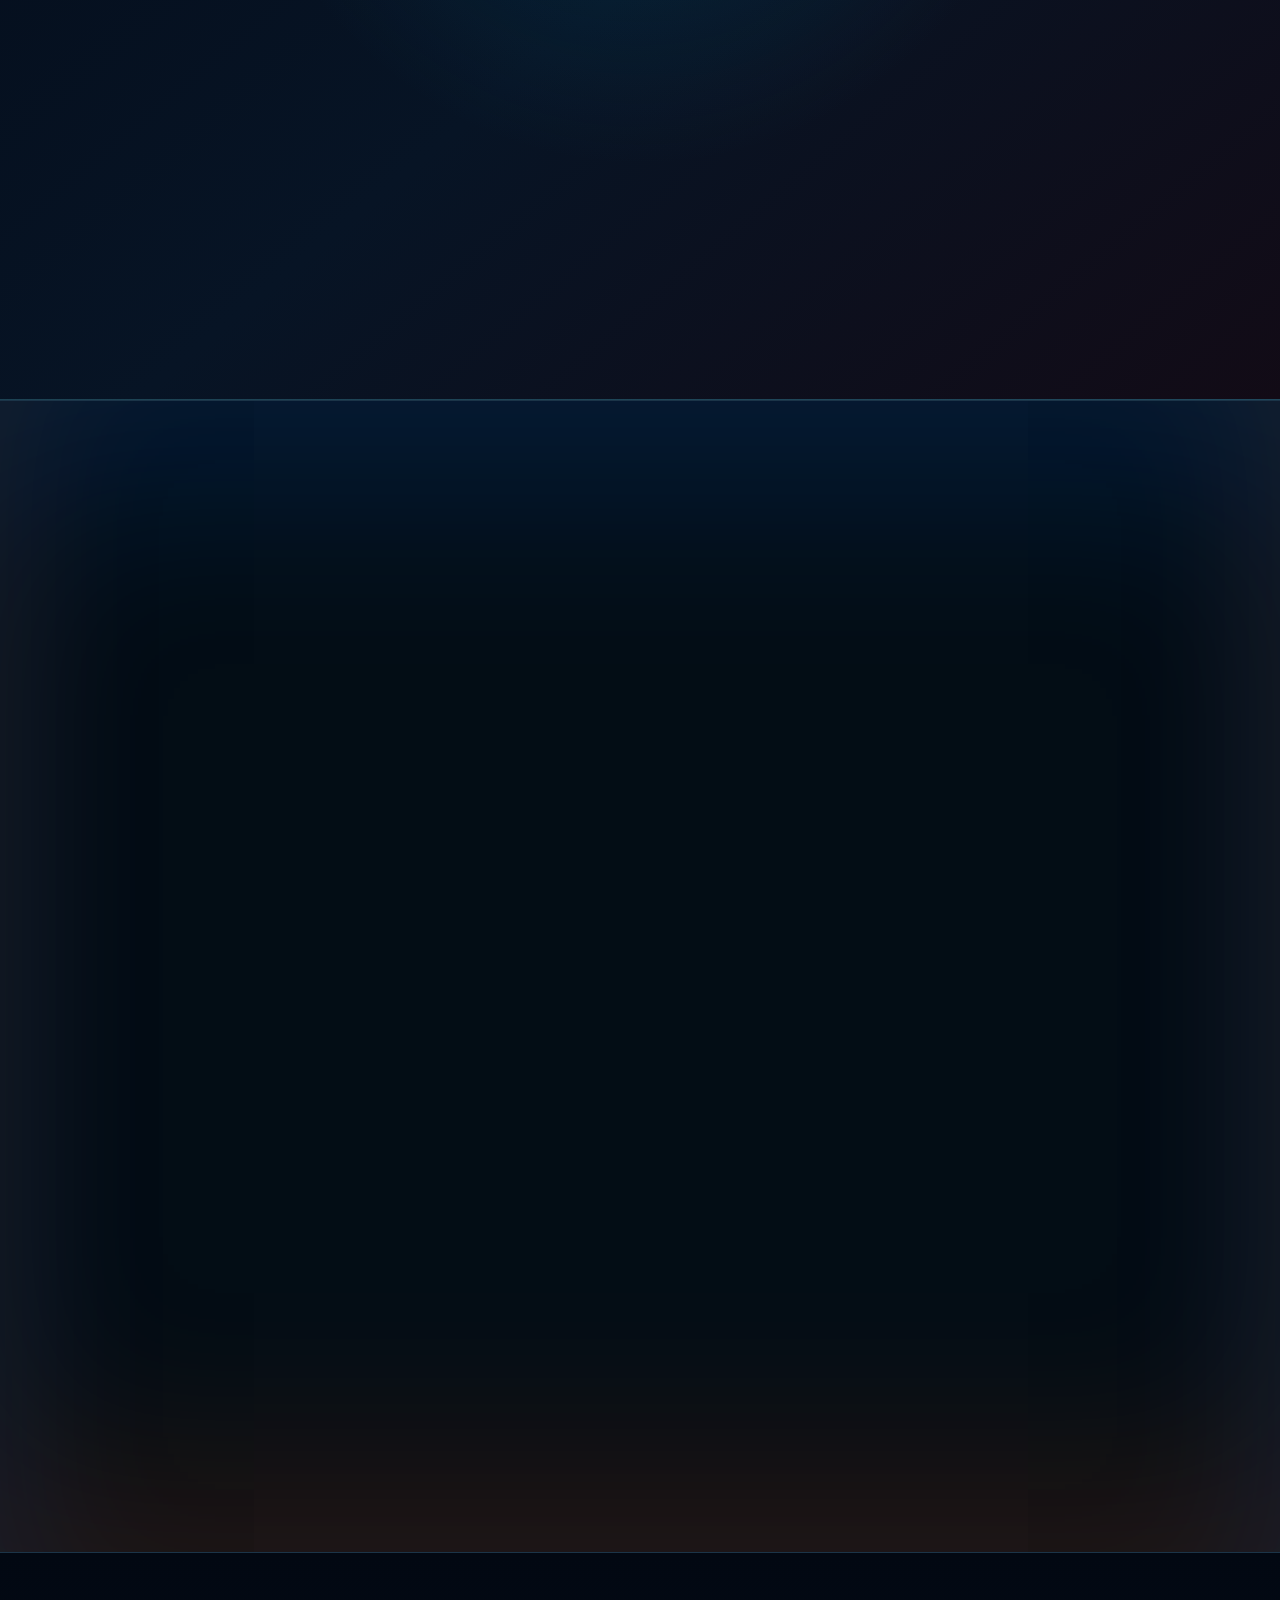
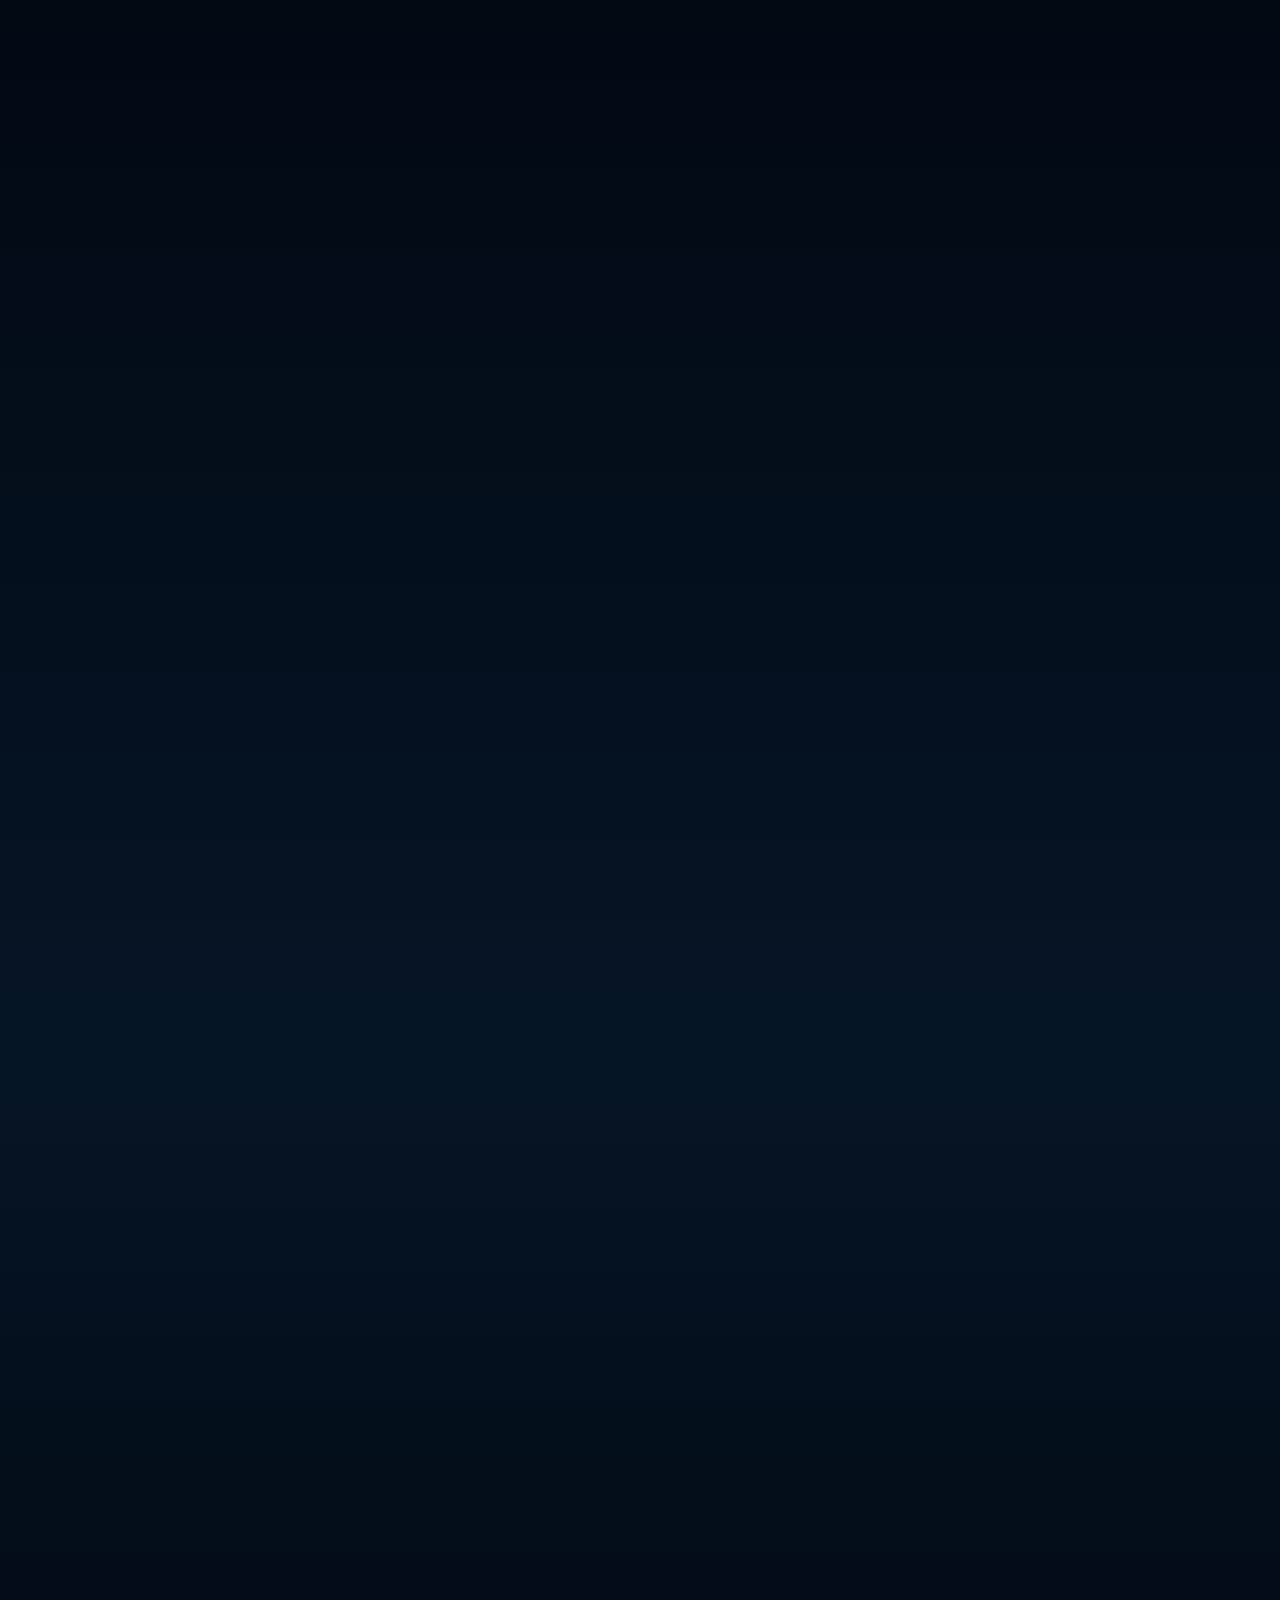
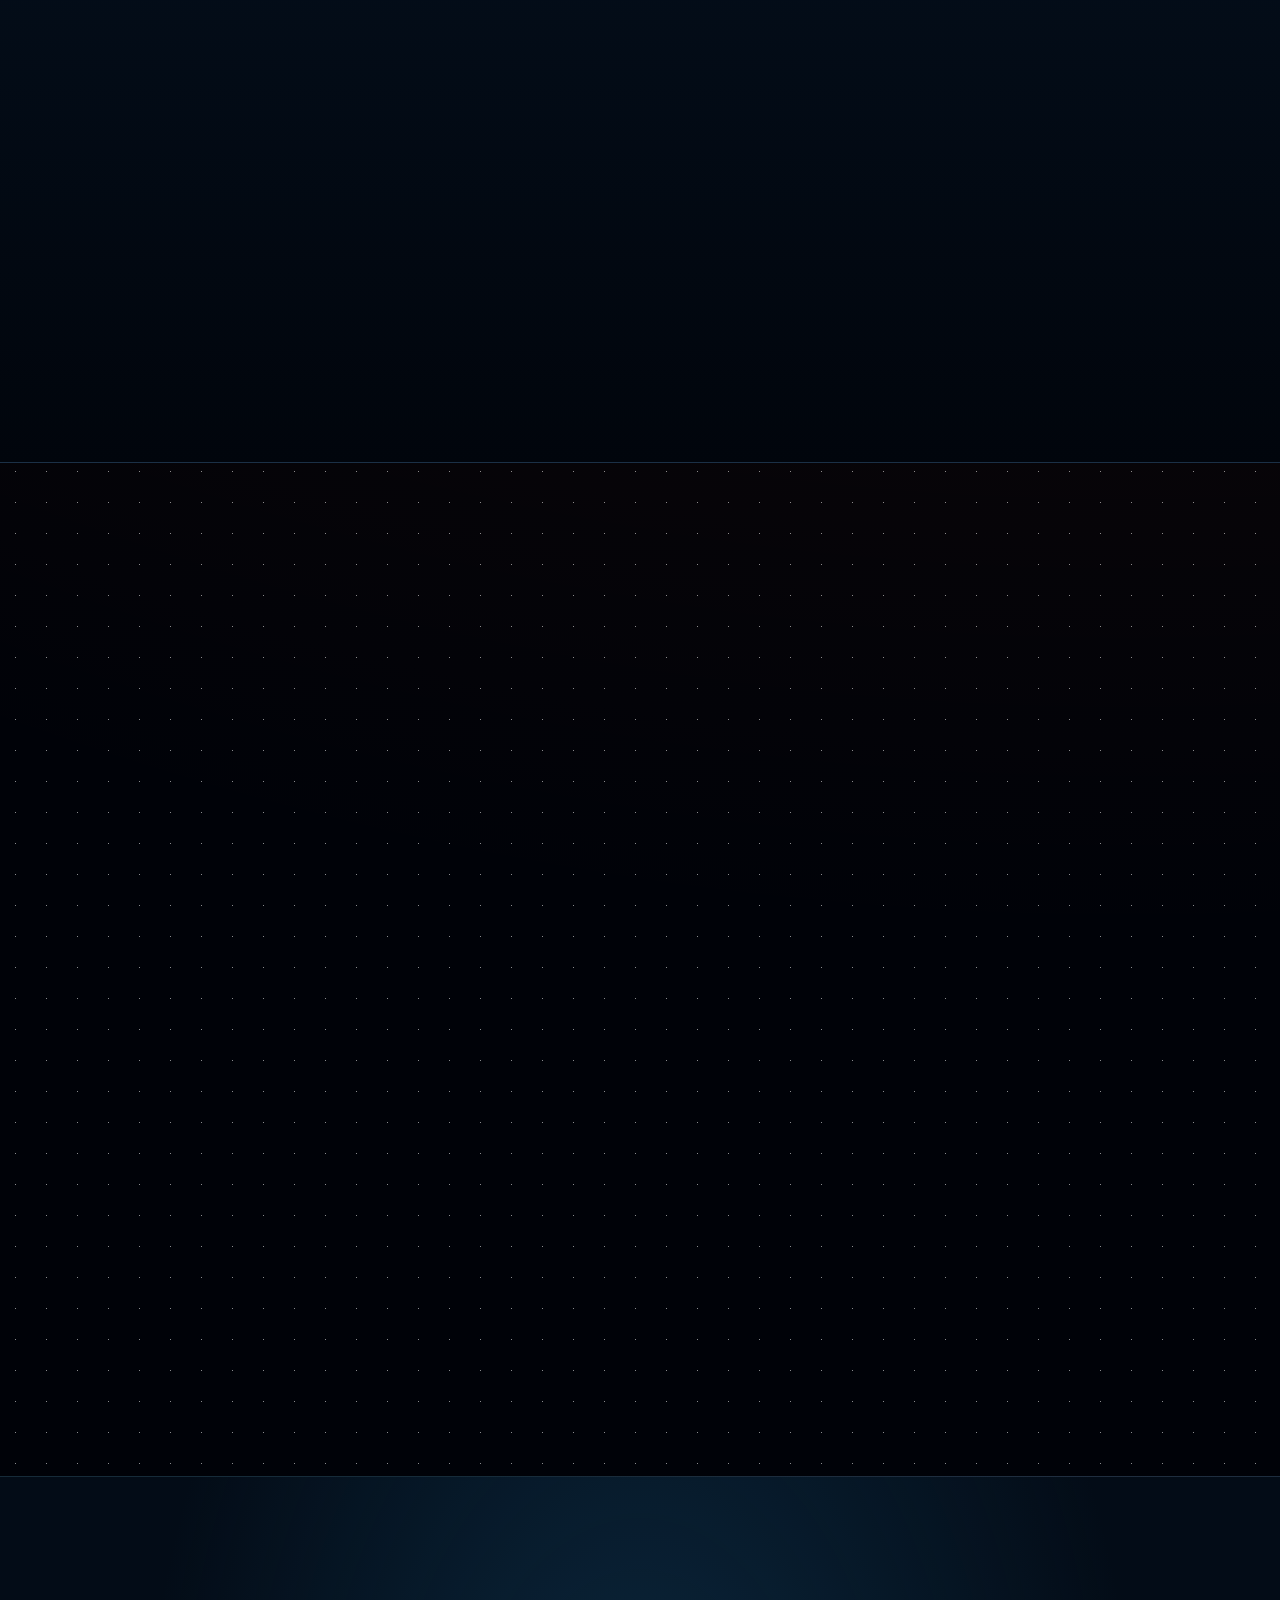
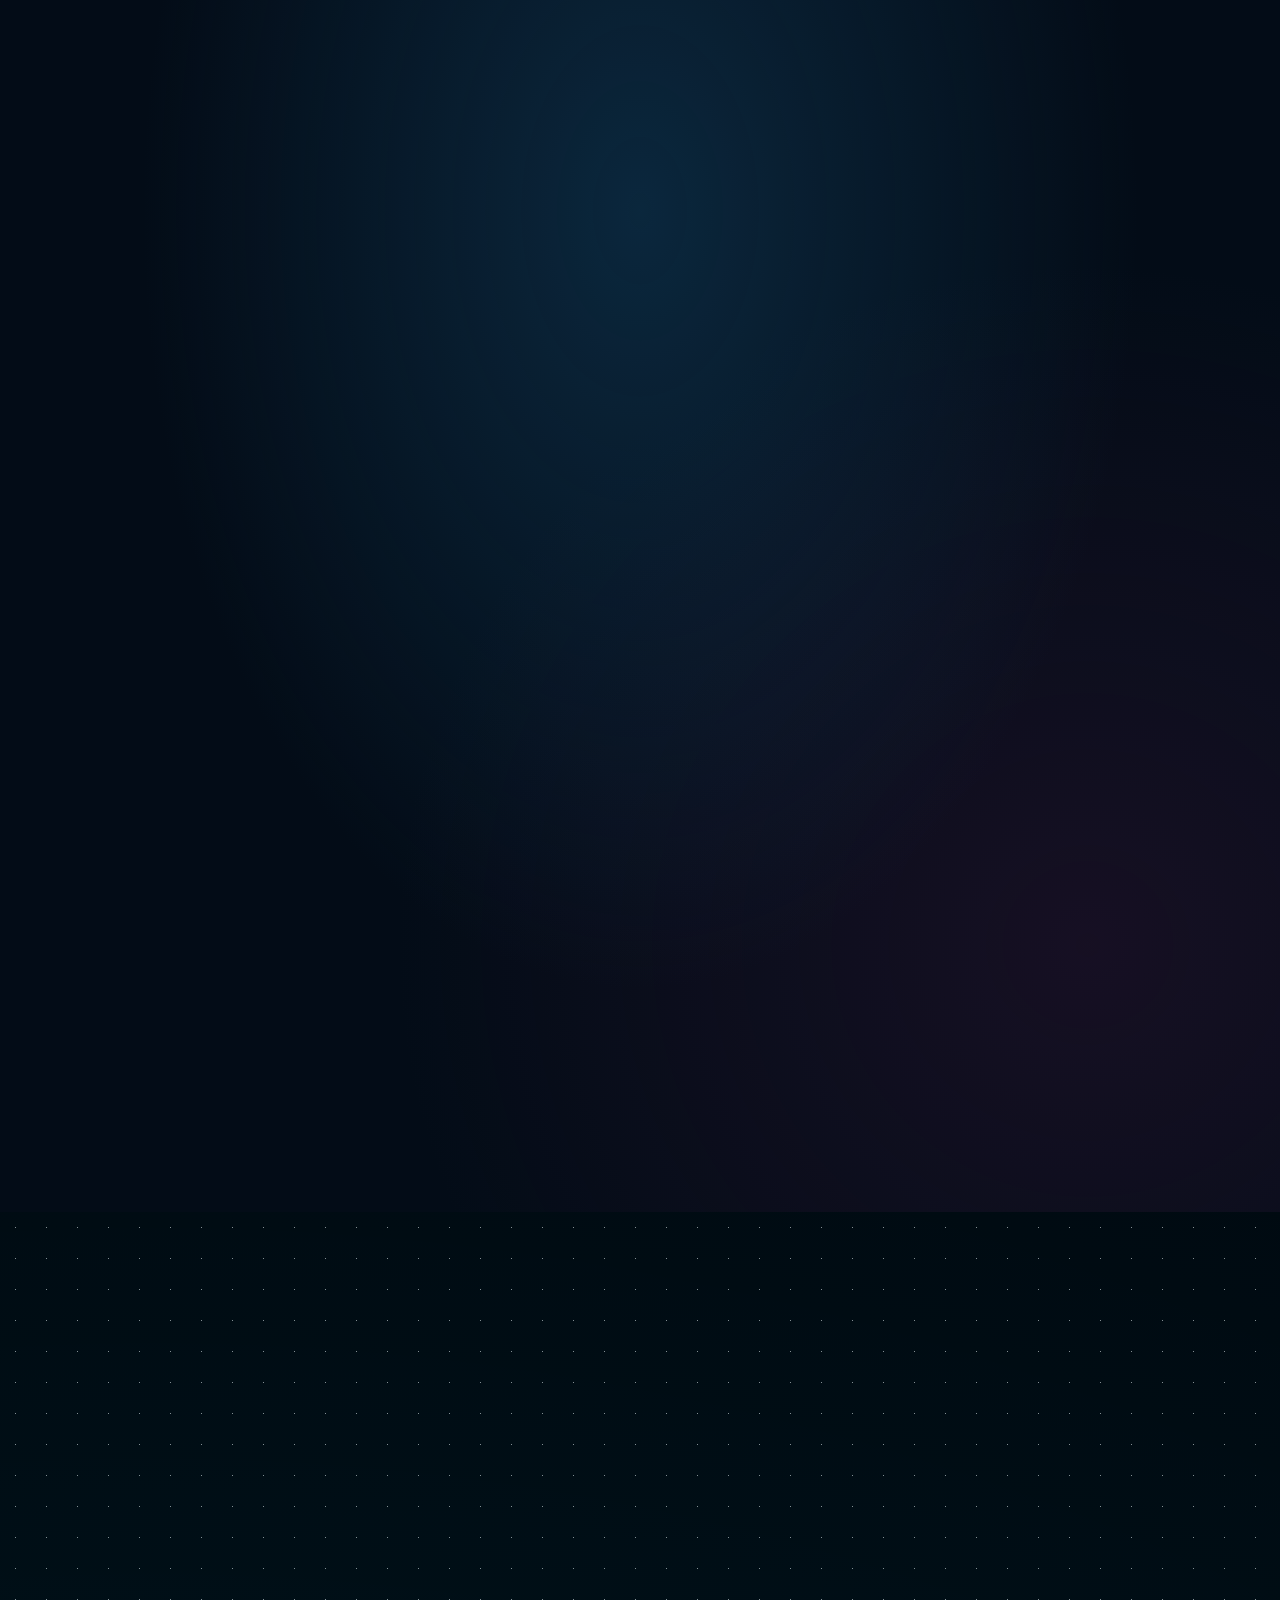
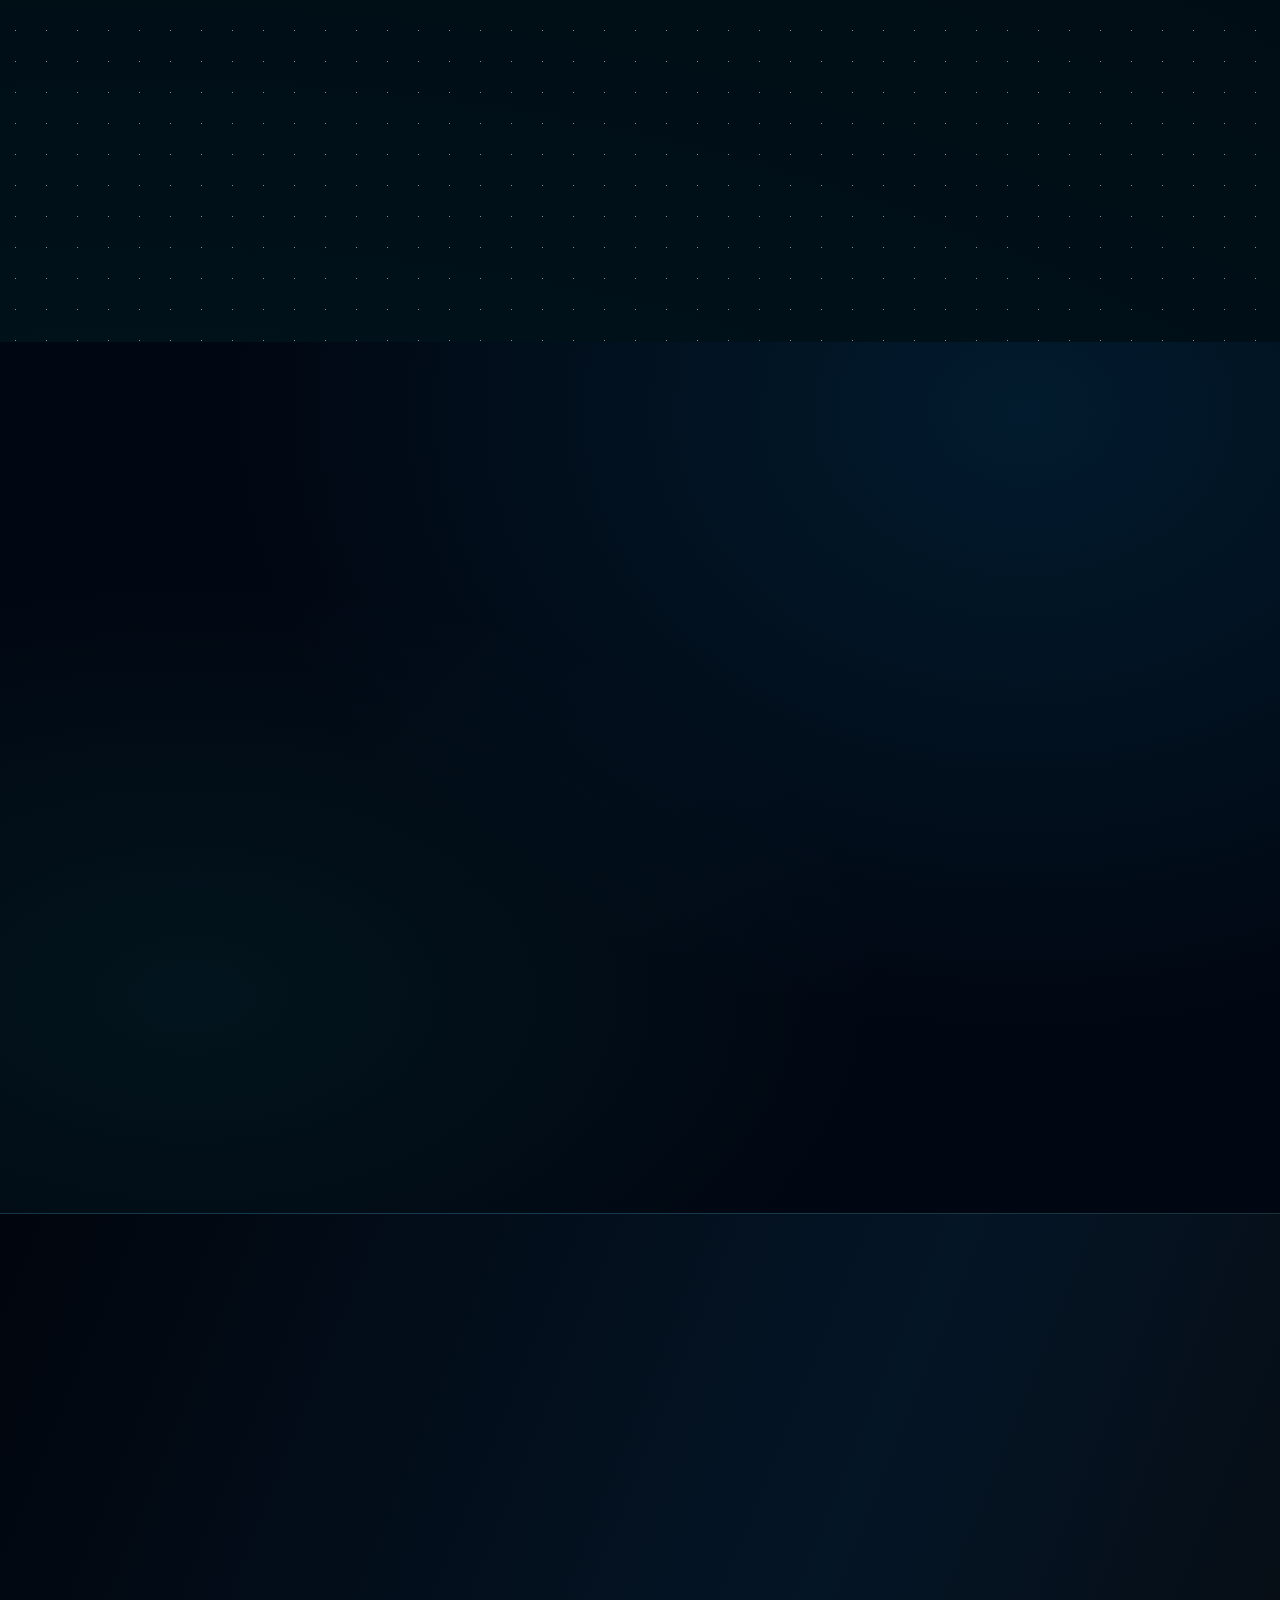
